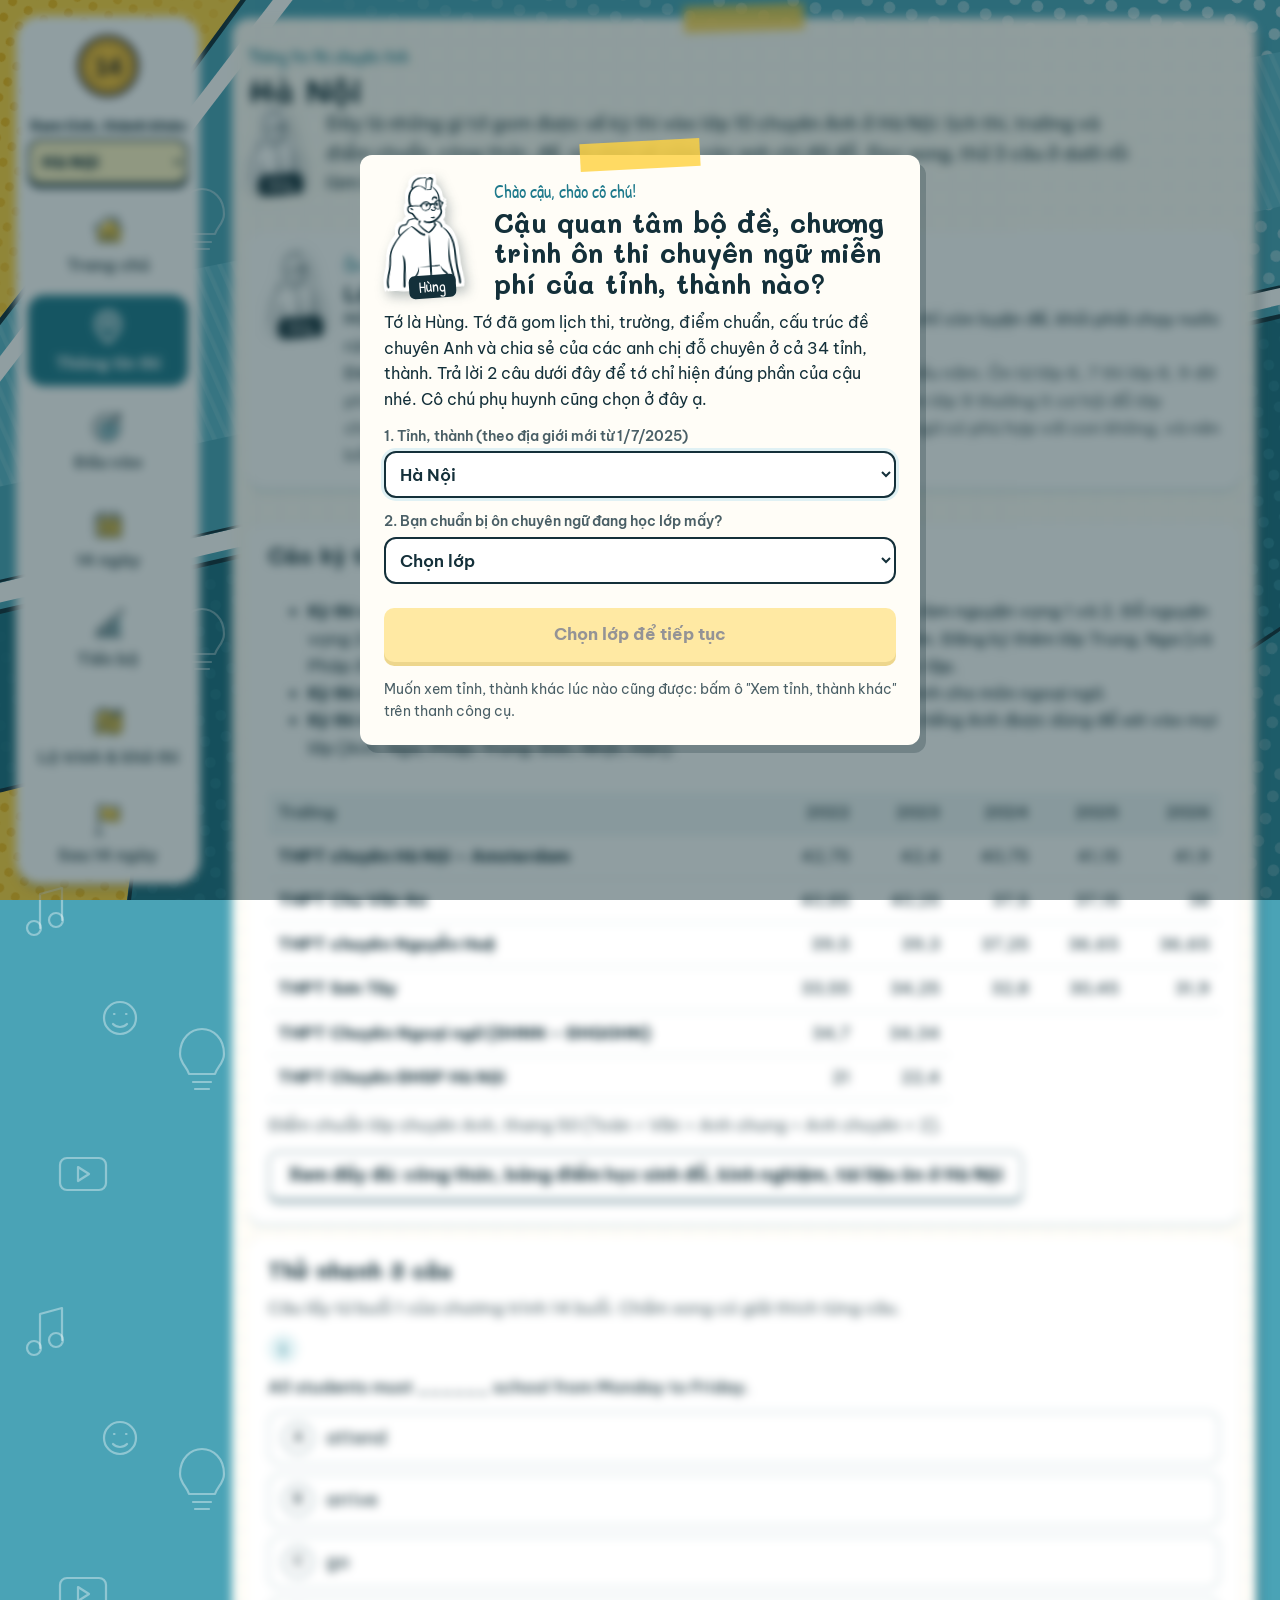
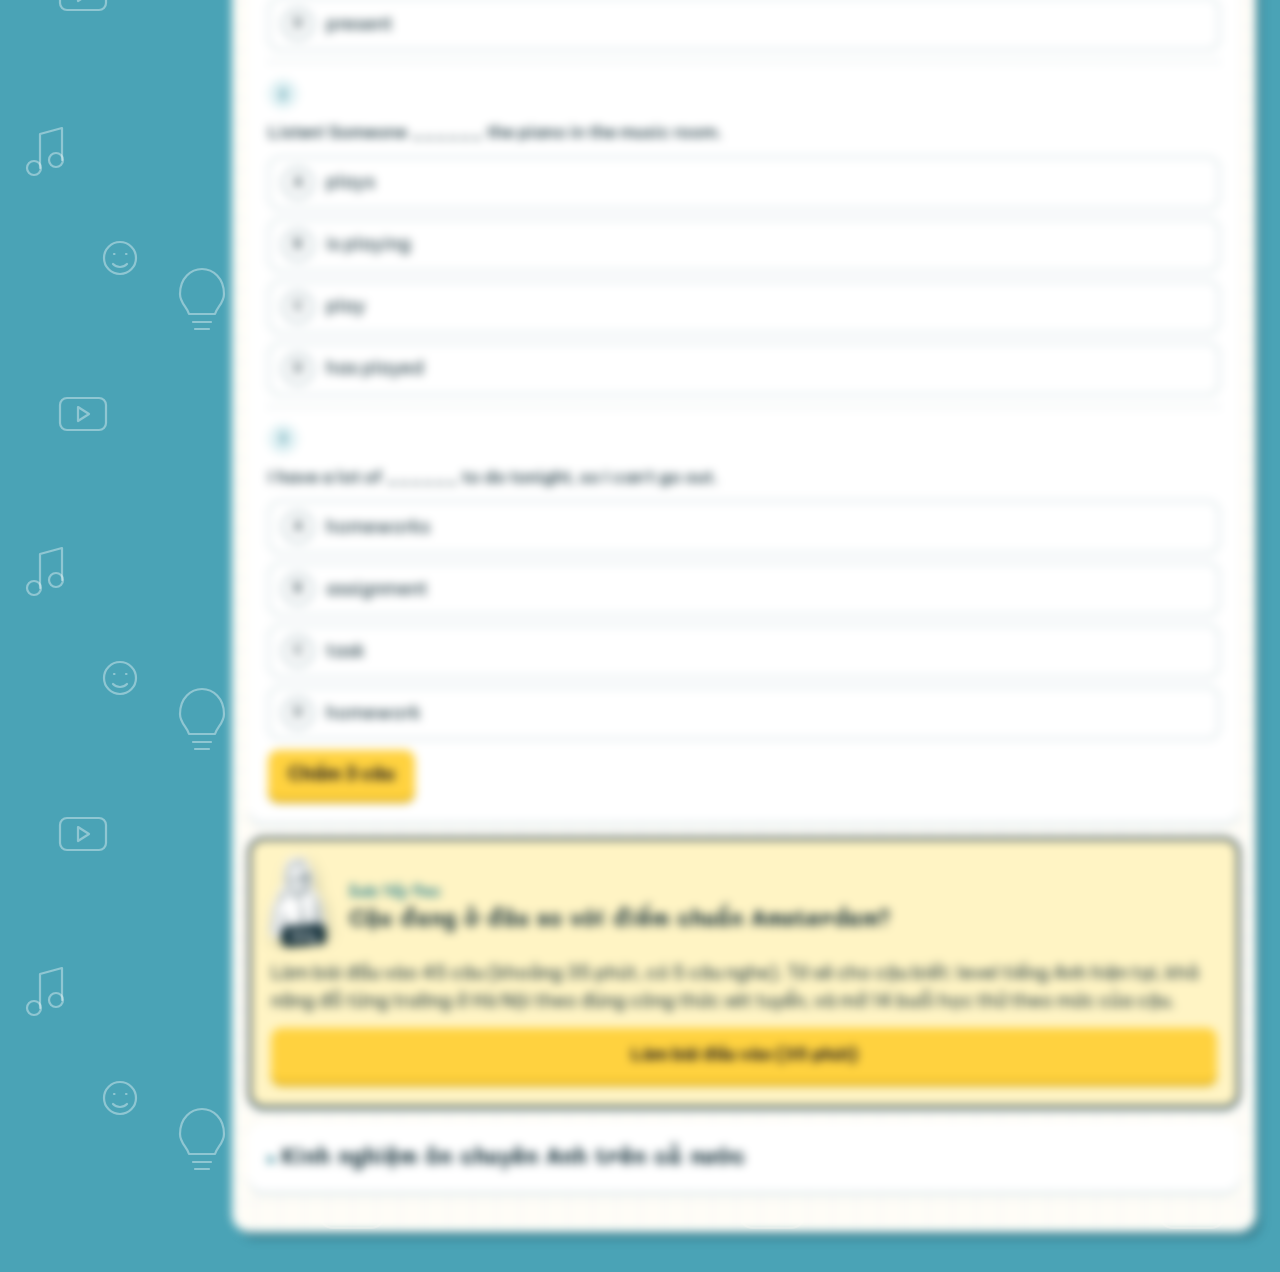
==== chuyen-anh-14-ngay/index.html @ 7edee792 "Flow cô chốt 24/10: popup bắt buộc tỉnh + lớp, thông điệp ôn sớm, form không tự cấp mã, 14 buổi xem " ====
<!doctype html>
<html lang="vi">
<head>
<meta charset="utf-8">
<meta name="viewport" content="width=device-width, initial-scale=1">
<title>Chuyên Anh 14 Ngày</title>
<meta name="claude:viewport-fit-sides" content="cover">
<link rel="preconnect" href="https://fonts.googleapis.com">
<link rel="preconnect" href="https://fonts.gstatic.com" crossorigin>
<link rel="stylesheet" href="https://fonts.googleapis.com/css2?family=Be+Vietnam+Pro:ital,wght@0,400;0,500;0,600;0,700;0,800;1,400&family=Mali:wght@600;700&family=Patrick+Hand&family=JetBrains+Mono:wght@500;700&display=swap">
<style>
/* Bộ nhận diện dùng chung cho mọi trang. Sửa ở đây rồi chạy build.py; không sửa trực tiếp trong trang đã dựng.
   Ý tưởng: sổ ô li xanh + huy hiệu vàng. Nền giấy kẻ ô, thanh đầu trang màu xanh đặc vụ, nút bấm nổi khối như phím,
   ô tiến độ 3 màu (chưa làm / làm dở / xong) luôn đi kèm chữ hoặc biểu tượng, không dùng màu đơn thuần. */
:root{
  --paper:#F2F5FC; --grid:#E1E7F4; --surface:#FFFFFF; --surface2:#EEF1FA;
  --ink:#151521; --ink-2:#4A4C53; --line:#D6DCEA; --line-strong:#B7BFD5;
  --agent:#2638C4; --agent-deep:#18248A; --agent-tint:#E8ECFF; --on-agent:#FFFFFF;
  --bar:#2638C4; --bar-ink:#FFFFFF; --bar-ink-2:rgba(255,255,255,.8); --bar-on:#FFFFFF; --bar-on-ink:#2638C4;
  --gold:#FCC539; --gold-deep:#C9961A; --gold-tint:#FFF4D1; --gold-ink:#3D2E00;
  --signal:#F8551A; --signal-text:#C8481A; --signal-tint:#FEE9E5;
  --good:#3C6D4A; --good-bg:#E3F7E3; --good-edge:#579F6C;
  --bad:#BE2626; --bad-bg:#FFEBEB;
  --warn:#8A5A00; --warn-bg:#FFF3D1;
  --t-none:#ECEDF1; --t-none-edge:#A3A5AE; --t-part:#FEE7AD; --t-part-edge:#E0A200; --t-done:#BCEBBB; --t-done-edge:#579F6C;
  --f-display:"Bricolage Grotesque","Plus Jakarta Sans",system-ui,sans-serif;
  --f-body:"Plus Jakarta Sans",system-ui,-apple-system,"Segoe UI",Roboto,sans-serif;
  --f-mono:"JetBrains Mono",ui-monospace,Menlo,Consolas,monospace;
  --r-card:14px; --r-ctl:10px;
  /* tên cũ, giữ để mã cũ còn chạy */
  --bg:var(--paper); --muted:var(--ink-2); --accent:var(--agent); --accent-soft:var(--agent-tint);
  --hi:var(--gold); --hi-soft:var(--gold-tint); --hi-ink:var(--gold-ink);
}
@media (prefers-color-scheme:dark){:root:not([data-theme="light"]){
  --paper:#12131F; --grid:#1A1C2C; --surface:#1E2030; --surface2:#272A3E;
  --ink:#EDEDEE; --ink-2:#B5B6C2; --line:#33364D; --line-strong:#4C5070;
  --agent:#8DA2FF; --agent-deep:#4C5BC4; --agent-tint:#25285A; --on-agent:#0E1030;
  --bar:#1B2170; --bar-ink:#FFFFFF; --bar-ink-2:rgba(255,255,255,.78); --bar-on:#EDEDEE; --bar-on-ink:#1B2170;
  --gold-deep:#9C7410; --gold-tint:#3A3015; --gold-ink:#FFE7A6;
  --signal-text:#FF8A5C; --signal-tint:#3A1E14;
  --good:#7CC48C; --good-bg:#17301F; --good-edge:#72BB82;
  --bad:#F98B8B; --bad-bg:#3A1A1C; --warn:#F0B65A; --warn-bg:#3A2C13;
  --t-none:#262939; --t-none-edge:#565A74; --t-part:#4D3D0E; --t-part-edge:#E0A200; --t-done:#1D4429; --t-done-edge:#72BB82;
  color-scheme:dark}}
:root[data-theme="dark"]{
  --paper:#12131F; --grid:#1A1C2C; --surface:#1E2030; --surface2:#272A3E;
  --ink:#EDEDEE; --ink-2:#B5B6C2; --line:#33364D; --line-strong:#4C5070;
  --agent:#8DA2FF; --agent-deep:#4C5BC4; --agent-tint:#25285A; --on-agent:#0E1030;
  --bar:#1B2170; --bar-ink:#FFFFFF; --bar-ink-2:rgba(255,255,255,.78); --bar-on:#EDEDEE; --bar-on-ink:#1B2170;
  --gold-deep:#9C7410; --gold-tint:#3A3015; --gold-ink:#FFE7A6;
  --signal-text:#FF8A5C; --signal-tint:#3A1E14;
  --good:#7CC48C; --good-bg:#17301F; --good-edge:#72BB82;
  --bad:#F98B8B; --bad-bg:#3A1A1C; --warn:#F0B65A; --warn-bg:#3A2C13;
  --t-none:#262939; --t-none-edge:#565A74; --t-part:#4D3D0E; --t-part-edge:#E0A200; --t-done:#1D4429; --t-done-edge:#72BB82;
  color-scheme:dark}

*{box-sizing:border-box}
html{-webkit-text-size-adjust:100%}
body{margin:0;color:var(--ink);font-family:var(--f-body);font-size:16px;line-height:1.6;-webkit-font-smoothing:antialiased;
  background-color:var(--paper);
  background-image:linear-gradient(var(--grid) 1px,transparent 1px),linear-gradient(90deg,var(--grid) 1px,transparent 1px);
  background-size:24px 24px;background-position:-1px -1px}
h1,h2,h3{font-family:var(--f-display);line-height:1.12;text-wrap:balance;margin:0;letter-spacing:-.01em}
h1{font-weight:800}
h2{font-size:1.75rem;font-weight:800}
h3{font-size:1.18rem;font-weight:700}
p{margin:0}
a{color:var(--agent);text-underline-offset:3px}
button,input,select,textarea{font:inherit;color:inherit}
:focus-visible{outline:3px solid var(--agent);outline-offset:2px;border-radius:6px}

/* thanh đầu trang */
.hq{background:var(--bar);color:var(--bar-ink)}
.hq a{color:var(--bar-ink)}
.logo{display:inline-flex;flex:none;border-radius:50%;text-decoration:none}
.logo svg{display:block;width:46px;height:46px}

/* nút bấm: nổi khối, ấn xuống khi bấm */
.btn{display:inline-flex;align-items:center;justify-content:center;gap:8px;min-height:44px;border:0;border-radius:var(--r-ctl);padding:10px 20px;margin-bottom:4px;
  font-weight:700;cursor:pointer;text-decoration:none;background:var(--agent);color:var(--on-agent);box-shadow:0 4px 0 var(--agent-deep);
  transition:transform .12s ease-out,box-shadow .12s ease-out}
.btn:hover{transform:translateY(-1px);box-shadow:0 5px 0 var(--agent-deep)}
.btn:active{transform:translateY(3px);box-shadow:0 1px 0 var(--agent-deep)}
.btn.hi{background:var(--gold);color:#151521;box-shadow:0 4px 0 var(--gold-deep)}
.btn.hi:hover{box-shadow:0 5px 0 var(--gold-deep)}.btn.hi:active{box-shadow:0 1px 0 var(--gold-deep)}
.btn.ghost{background:var(--surface);color:var(--ink);box-shadow:inset 0 0 0 2px var(--line-strong),0 4px 0 var(--line-strong)}
.btn.ghost:hover{box-shadow:inset 0 0 0 2px var(--agent),0 5px 0 var(--agent-deep)}
.btn.ghost:active{box-shadow:inset 0 0 0 2px var(--agent),0 1px 0 var(--agent-deep)}
.btn:disabled{opacity:.45;cursor:not-allowed;transform:none}

/* mặt giấy, nhãn, con dấu */
.card{background:var(--surface);border:2px solid var(--line);border-radius:var(--r-card);padding:20px;display:flex;flex-direction:column;gap:12px;min-width:0}
.pill{display:inline-flex;align-items:center;gap:6px;padding:3px 10px;border-radius:999px;font-size:.8rem;font-weight:700;background:var(--surface2);color:var(--ink)}
.pill.good{background:var(--good-bg);color:var(--good)}
.pill.bad{background:var(--bad-bg);color:var(--bad)}
.pill.warn{background:var(--warn-bg);color:var(--warn)}
.pill.hi{background:var(--gold-tint);color:var(--gold-ink)}
.stamp{display:inline-block;font-family:var(--f-mono);font-weight:700;font-size:.82rem;letter-spacing:.06em;text-transform:uppercase;
  color:var(--good);border:2.5px solid currentColor;border-radius:8px;padding:2px 10px;transform:rotate(-6deg);opacity:.92}
.stamp.part{color:var(--warn)}
.muted{color:var(--ink-2)}
.small{font-size:.88rem}
.mono{font-family:var(--f-mono)}
.notice{background:var(--gold-tint);color:var(--gold-ink);border-radius:var(--r-ctl);padding:12px 14px;font-size:.92rem}

table{border-collapse:collapse;width:100%;font-size:.92rem;font-variant-numeric:tabular-nums}
th,td{text-align:left;padding:8px 10px;border-bottom:1px solid var(--line)}
th{font-size:.82rem;font-weight:700;color:var(--ink-2);background:var(--surface2)}

@media (prefers-reduced-motion:reduce){*,*::before,*::after{transition:none!important;animation:none!important;scroll-behavior:auto!important}}

/* Trang học sinh: thanh xanh dính trên cùng mang các tab; dưới là một cột bài làm; 14 ô buổi học là điểm nhấn duy nhất. */
body::before{content:"";position:fixed;inset:0 0 auto;height:env(safe-area-inset-top,0px);z-index:10;background:var(--bar)}
.wrap{max-width:900px;margin:0 auto;padding-left:max(16px,env(safe-area-inset-left,0px));padding-right:max(16px,env(safe-area-inset-right,0px))}
header.top{position:sticky;top:env(safe-area-inset-top,0px);z-index:5;box-shadow:0 2px 0 rgba(0,0,0,.18)}
.topbar{display:flex;align-items:center;gap:12px;padding-block:10px 8px}
.brand{display:flex;flex-direction:column;min-width:0;flex:1}
.brand b{font-family:var(--f-display);font-size:1.4rem;font-weight:800;line-height:1.1;letter-spacing:-.01em}
.brand span{font-size:.84rem;color:var(--bar-ink-2)}
.hello{font-size:.9rem;color:var(--bar-ink-2);text-align:right}
.hello strong{color:var(--bar-ink)}
.hq .sync,.hq .sync.ok{color:var(--bar-ink-2)}.hq .sync.bad{color:var(--gold)}
nav.tabs{display:flex;gap:2px;overflow-x:auto;padding-bottom:10px;scrollbar-width:none;margin-inline:-6px}
nav.tabs::-webkit-scrollbar{display:none}
nav.tabs button{display:inline-flex;align-items:center;gap:6px;border:0;background:transparent;padding:8px 11px;border-radius:999px;font-weight:600;font-size:.92rem;color:var(--bar-ink-2);cursor:pointer;white-space:nowrap;min-height:40px}
nav.tabs button svg{width:18px;height:18px;flex:none}
nav.tabs button:hover{color:var(--bar-ink);background:rgba(255,255,255,.12)}
nav.tabs button[aria-selected="true"]{background:var(--bar-on);color:var(--bar-on-ink);font-weight:700}
nav.tabs button:focus-visible{outline-color:var(--gold)}
@media (max-width:600px){.topbar{padding-block:8px 6px;gap:10px}.brand span{display:none}.brand b{font-size:1.15rem;white-space:nowrap}.hq .sync{display:none}.logo svg{width:36px;height:36px}.hello{font-size:.82rem}nav.tabs{padding-bottom:8px}nav.tabs button{padding:7px 10px;min-height:38px;font-size:.88rem}}
main{padding-block:24px 72px}
#dayBody{display:flex;flex-direction:column;gap:20px}
section.view{display:flex;flex-direction:column;gap:20px}
.lead{font-size:1.05rem;color:var(--ink-2);max-width:62ch}
.grid2{display:grid;grid-template-columns:repeat(auto-fit,minmax(240px,1fr));gap:12px}
.row{display:flex;gap:10px;flex-wrap:wrap;align-items:center}
.eyebrow{font-size:.86rem;font-weight:700;color:var(--agent)}
.steps{display:grid;gap:14px;counter-reset:s;padding:0;margin:0;list-style:none}
.steps li{display:grid;grid-template-columns:38px 1fr;gap:12px;align-items:start}
.steps li::before{counter-increment:s;content:counter(s);display:grid;place-items:center;width:38px;height:38px;border-radius:50%;background:var(--gold);color:#151521;border:2px solid #151521;font-family:var(--f-display);font-weight:800;font-size:1.1rem}
input[type=text],input[type=password],textarea{width:100%;border:2px solid var(--line-strong);background:var(--surface);border-radius:var(--r-ctl);padding:10px 12px;min-height:44px}
input[type=text]:focus,textarea:focus{border-color:var(--agent);outline:none;box-shadow:0 0 0 3px var(--agent-tint)}
textarea{min-height:110px;font-family:var(--f-mono);font-size:.82rem}
/* hồ sơ ở trang đầu */
.spiral-wrap{display:flex;gap:24px;align-items:center;flex-wrap:wrap;background:var(--surface);border:2px solid var(--line);border-radius:var(--r-card);padding:20px}
.spiral-wrap svg{width:240px;max-width:100%;height:auto;flex:none;margin-inline:auto}
.spiral-legend{display:flex;flex-direction:column;gap:8px;min-width:0;flex:1 1 280px}
.spiral-legend h2{font-size:2rem}
/* câu hỏi */
.q{border-top:2px dashed var(--line);padding-top:16px;display:flex;flex-direction:column;gap:10px}
.q:first-child{border-top:0;padding-top:0}
.qhead{display:flex;gap:8px;align-items:center;flex-wrap:wrap}
.qnum{display:inline-grid;place-items:center;min-width:30px;height:30px;padding:0 8px;border-radius:999px;background:var(--agent-tint);color:var(--agent);font-family:var(--f-mono);font-size:.82rem;font-weight:700}
.qtext{font-weight:500;font-size:1.04rem;white-space:pre-wrap}
.opts{display:grid;gap:8px;counter-reset:opt}
.opt{counter-increment:opt;position:relative;display:flex;gap:12px;align-items:center;border:2px solid var(--line);border-radius:12px;padding:9px 12px;cursor:pointer;background:var(--surface);min-height:48px;transition:border-color .12s,background-color .12s}
.opt::before{content:counter(opt,upper-alpha);flex:none;display:grid;place-items:center;width:28px;height:28px;border-radius:50%;border:2px solid var(--line-strong);font-weight:700;font-size:.85rem;color:var(--ink-2)}
.opt input{position:absolute;opacity:0;width:1px;height:1px;margin:0;pointer-events:none}
.opt:hover{border-color:var(--agent)}
.opt:has(input:focus-visible){outline:3px solid var(--agent);outline-offset:2px}
.opt.sel{border-color:var(--agent);background:var(--agent-tint)}
.opt.sel::before{background:var(--agent);border-color:var(--agent);color:var(--on-agent)}
.opt.right{border-color:var(--good-edge);background:var(--good-bg)}
.opt.right::before{content:"✓";background:var(--good);border-color:var(--good);color:var(--surface)}
.opt.wrong{border-color:var(--bad);background:var(--bad-bg)}
.opt.wrong::before{content:"✗";background:var(--bad);border-color:var(--bad);color:var(--surface)}
.opt:has(input:disabled){cursor:default}
.fb{font-size:.92rem;border-radius:10px;padding:10px 14px;border-left:5px solid currentColor}
.fb.good{background:var(--good-bg);color:var(--good)}
.fb.bad{background:var(--bad-bg);color:var(--bad)}
.fb.good::before{content:"✓ ";font-weight:800}.fb.bad::before{content:"✗ ";font-weight:800}
.fb .ex{color:var(--ink);display:block;margin-top:2px}
.passage{background:var(--surface2);border-left:5px solid var(--agent);border-radius:10px;padding:14px 16px;white-space:pre-wrap;max-width:68ch;line-height:1.7}
.tagline{font-size:.78rem;color:var(--ink-2)}
.review-mark{background:var(--signal-tint);color:var(--signal-text);border-radius:999px;padding:2px 10px;font-size:.76rem;font-weight:700}
/* 14 ô buổi học: điểm nhấn của trang */
.days{display:grid;grid-template-columns:repeat(7,1fr);gap:10px 8px;padding-bottom:4px}
.day{position:relative;border:2px solid var(--t-none-edge);border-radius:12px;padding:9px 6px 7px;background:var(--t-none);color:var(--ink);cursor:pointer;display:flex;flex-direction:column;align-items:center;gap:3px;min-width:0;
  box-shadow:0 4px 0 var(--t-none-edge);transition:transform .12s ease-out,box-shadow .12s ease-out}
.day b{font-family:var(--f-display);font-size:1.45rem;font-weight:800;line-height:1}
.day small{font-size:.68rem;color:var(--ink-2);text-align:center;line-height:1.2;overflow:hidden;text-overflow:ellipsis;max-width:100%;white-space:nowrap}
.day:hover{transform:translateY(-2px);box-shadow:0 6px 0 var(--t-none-edge)}
.day.part{background:var(--t-part);border-color:var(--t-part-edge);box-shadow:0 4px 0 var(--t-part-edge)}
.day.done{background:var(--t-done);border-color:var(--t-done-edge);box-shadow:0 4px 0 var(--t-done-edge)}
.day.done::after{content:"✓";position:absolute;top:-8px;right:-6px;width:20px;height:20px;border-radius:50%;background:var(--good);color:var(--surface);font-size:.72rem;font-weight:800;display:grid;place-items:center}
.day.review::before{content:"★";position:absolute;top:-9px;left:-6px;width:20px;height:20px;border-radius:50%;background:var(--gold);color:#151521;border:1.5px solid #151521;font-size:.7rem;display:grid;place-items:center}
.day[aria-pressed="true"]{outline:3px solid var(--agent);outline-offset:3px;transform:translateY(-2px)}
@media (max-width:520px){.days{gap:10px 5px}.day{padding:7px 2px 5px}.day b{font-size:1.2rem}.day small{display:none}}
/* chữa bài giấy */
.key-section{display:flex;flex-direction:column;gap:6px}
.key-item{display:grid;grid-template-columns:auto 1fr;gap:10px;align-items:start;padding:8px 0;border-bottom:1px dashed var(--line)}
.key-item input{width:22px;height:22px;accent-color:var(--good-edge);margin-top:2px}
.key-ans{font-weight:700;color:var(--good)}
/* tiến bộ */
.stats{display:grid;grid-template-columns:repeat(auto-fit,minmax(128px,1fr));gap:12px}
.stat{background:var(--surface);border:2px solid var(--line);border-radius:var(--r-card);padding:14px 16px;display:flex;flex-direction:column;gap:2px}
.stat b{font-family:var(--f-display);font-size:2rem;font-weight:800;line-height:1.05;font-variant-numeric:tabular-nums}
.stat span{font-size:.82rem;color:var(--ink-2)}
.bars{display:grid;gap:10px}
.bar{display:grid;grid-template-columns:130px 1fr 52px;gap:10px;align-items:center;font-size:.9rem}
.bar .track{height:14px;background:var(--surface2);border-radius:99px;overflow:hidden;box-shadow:inset 0 0 0 1.5px var(--line)}
.bar .fill{height:100%;background:var(--agent);border-radius:99px}
.bar .v{text-align:right;font-variant-numeric:tabular-nums;color:var(--ink-2)}
.tbl-wrap{overflow-x:auto}
td,th{white-space:nowrap}
/* đồng bộ, tin nhắn, chấm ảnh */
.sync{display:inline-block;margin-left:10px;font-size:.78rem;font-weight:600;color:var(--ink-2)}
.sync.ok{color:var(--good)}.sync.bad{color:var(--bad)}
.badge{display:inline-block;min-width:20px;padding:0 6px;margin-left:2px;border-radius:999px;background:var(--signal);color:#151521;font-size:.74rem;font-weight:800;line-height:20px;text-align:center}
.hi-card{border-color:var(--gold-deep);background:var(--gold-tint)}
.up-box h3{margin-top:0}
.thumbs{display:flex;flex-wrap:wrap;gap:8px;margin:8px 0}.thumbs img{width:84px;height:110px;object-fit:cover;border-radius:8px;border:2px solid var(--line)}
.ai-res{border:2px solid var(--line);border-radius:12px;padding:14px;margin-top:12px;display:flex;flex-direction:column;gap:8px}
.ai-res h4{margin:6px 0 0;font-size:1rem;font-family:var(--f-display)}
.w-box{border-top:2px dashed var(--line);padding-top:10px;display:flex;flex-direction:column;gap:8px}
.w-box textarea{font:inherit;line-height:1.55;padding:10px;border:2px solid var(--line-strong);border-radius:10px;background:var(--surface)}
.w-detail{border:2px solid var(--line);border-radius:12px;padding:12px;display:flex;flex-direction:column;gap:8px}
.w-offer.card{margin:0}
.ai-list{list-style:none;padding:0;margin:0;display:grid;gap:8px}
.ai-item{border-left:5px solid var(--line-strong);padding:8px 12px;background:var(--surface2);border-radius:8px}
.ai-item.bad{border-left-color:var(--bad)}.ai-item.unk{border-left-color:var(--t-part-edge)}.ai-item.ok{border-left-color:var(--good-edge)}
.linkbtn{background:none;border:0;padding:0;margin-top:4px;color:var(--agent);font:inherit;font-size:.86rem;font-weight:700;cursor:pointer;text-decoration:underline;text-underline-offset:3px}
.thread{display:flex;flex-direction:column;gap:8px;margin:6px 0}
.msg{max-width:85%;padding:9px 13px;border-radius:14px;background:var(--surface2)}
.msg.from-s{align-self:flex-end;background:var(--agent-tint);border-bottom-right-radius:4px}
.msg.from-t{align-self:flex-start;background:var(--gold-tint);color:var(--gold-ink);border-bottom-left-radius:4px}
.t-note{background:var(--gold-tint);color:var(--gold-ink);border-radius:10px;padding:10px 14px}
.up-row{border-top:2px dashed var(--line);padding:10px 0}.up-row summary{cursor:pointer}
.selfkey{margin-top:14px;border-top:2px dashed var(--line);padding-top:10px}.selfkey summary{cursor:pointer;font-weight:700}
textarea{width:100%;font:inherit;padding:10px 12px;color:var(--ink)}
/* chọn trường */
.sgrid{display:grid;grid-template-columns:repeat(auto-fit,minmax(220px,1fr));gap:12px;margin:8px 0}
.fld{display:flex;flex-direction:column;gap:4px;font-weight:600;font-size:.92rem}
.fld input,.fld select{font:inherit;font-weight:500;padding:9px 11px;min-height:44px;border:2px solid var(--line-strong);border-radius:var(--r-ctl);background:var(--surface);color:var(--ink)}
.fld input:focus,.fld select:focus{outline:none;border-color:var(--agent);box-shadow:0 0 0 3px var(--agent-tint)}
.fld input::placeholder{color:var(--ink-2);opacity:1}
.fld .hint{font-weight:400;font-size:.8rem;color:var(--ink-2)}
.fld .hint.sug{color:var(--gold-ink);background:var(--gold-tint);border-radius:6px;padding:2px 6px}
.langs{display:flex;flex-wrap:wrap;gap:6px 16px;align-items:center;margin-top:10px}
.langs p{flex-basis:100%;margin:0}
.chk{display:inline-flex;gap:6px;align-items:center;font-weight:600;min-height:32px}
.chk input{width:18px;height:18px;accent-color:var(--agent)}
.slist{display:grid;gap:0;margin:6px 0 10px}
.srow{display:grid;grid-template-columns:118px 1fr;gap:14px;padding:14px 0;border-top:2px dashed var(--line);align-items:start}
.srow:first-child{border-top:0}
.srow .sp{display:flex;flex-direction:column;gap:4px;align-items:flex-start}
.srow .pc{font-family:var(--f-display);font-size:1.5rem;font-weight:800;line-height:1}
.sfacts{display:flex;flex-wrap:wrap;gap:4px 18px;margin-top:4px;font-size:.88rem;color:var(--ink-2)}
.sfacts b{color:var(--ink);font-family:var(--f-mono)}
@media (max-width:520px){.srow{grid-template-columns:1fr;gap:6px}.srow .sp{flex-direction:row;align-items:center;gap:10px}}
/* lộ trình */
.sim{display:grid;grid-template-columns:repeat(auto-fit,minmax(240px,1fr));gap:16px}
.slider{display:flex;flex-direction:column;gap:4px}
.slider label{display:flex;justify-content:space-between;font-weight:600}
.slider label output{font-family:var(--f-mono);font-weight:700;color:var(--agent)}
input[type=range]{width:100%;accent-color:var(--agent);min-height:32px}
.chart{width:100%;overflow-x:auto}
.chart svg{display:block;min-width:560px;width:100%;height:auto}
.verdict{border-radius:var(--r-card);padding:20px;display:flex;flex-direction:column;gap:10px;border:2px solid var(--line);background:var(--surface)}
.verdict.good{border-color:var(--good-edge);background:var(--good-bg)}
.verdict.warn{border-color:var(--t-part-edge);background:var(--warn-bg)}
.verdict.bad{border-color:var(--bad);background:var(--bad-bg)}
.verdict h3{font-size:1.5rem}
.verdict ul{margin:0;padding-left:20px;display:grid;gap:4px}
.cando{list-style:none;padding:0;margin:0;display:grid;gap:8px}
.cando li{display:grid;grid-template-columns:24px 1fr;gap:8px}
.cando li::before{content:"○";color:var(--ink-2);font-weight:700}
.cando li.ok::before{content:"✓";color:var(--good);font-weight:800}
.code{font-family:var(--f-mono);font-size:.78rem;word-break:break-all;background:var(--surface2);padding:12px;border-radius:10px;max-height:160px;overflow:auto}
details>summary{cursor:pointer;font-weight:700}
.sticky-submit{position:sticky;bottom:env(safe-area-inset-bottom,0px);background:var(--surface);border-top:2px solid var(--line);padding:12px 0 8px;margin-top:4px;display:flex;gap:12px;align-items:center;flex-wrap:wrap;z-index:2}
.dayhead{display:flex;gap:16px;align-items:center}
.dayhead .dh-t{flex:1;min-width:0}
.dh-ic{width:80px;height:80px;flex:none;filter:drop-shadow(0 4px 0 rgba(21,21,33,.12))}
.day .di{width:34px;height:34px;margin-bottom:2px}
.ih{display:flex;align-items:center;gap:10px}.ih img{width:36px;height:36px;flex:none}
.score{display:flex;align-items:center;gap:10px;font-size:1.05rem}.score img{width:40px;height:40px}
.stat .si{width:40px;height:40px;margin-bottom:6px}
.card.next{flex-direction:row;align-items:center;gap:20px;border-color:var(--agent);background:linear-gradient(135deg,var(--agent-tint),var(--surface) 70%)}
.next-ic img{width:96px;height:96px;display:block;filter:drop-shadow(0 6px 0 rgba(21,21,33,.12))}
@media (prefers-reduced-motion:no-preference){.next-ic img{animation:bob 3s ease-in-out infinite}@keyframes bob{50%{transform:translateY(-6px)}}}
.next-t{display:flex;flex-direction:column;gap:6px;min-width:0}
/* hình minh hoạ đầu mỗi tab */
#main[data-v] .view>div:first-child:not([class]){position:relative;padding-right:100px;min-height:84px}
#main[data-v] .view>div:first-child:not([class])::after{content:"";position:absolute;right:0;top:0;width:84px;height:84px;background:var(--ic) center/contain no-repeat;filter:drop-shadow(0 5px 0 rgba(21,21,33,.12))}
#main[data-v="diag"]{--ic:url(../assets/emoji/bullseye.webp)}
#main[data-v="progress"]{--ic:url(../assets/emoji/chart-increasing.webp)}
#main[data-v="plan"]{--ic:url(../assets/emoji/world-map.webp)}
#main[data-v="school"]{--ic:url(../assets/emoji/classical-building.webp)}
#main[data-v="share"]{--ic:url(../assets/emoji/woman-teacher.webp)}
@media (max-width:520px){.day .di{width:24px;height:24px}.dh-ic{width:60px;height:60px}.card.next{gap:14px}.next-ic img{width:64px;height:64px}
  #main[data-v] .view>div:first-child:not([class]){padding-right:72px}#main[data-v] .view>div:first-child:not([class])::after{width:60px;height:60px}}
/* ===== video ===== */
.yt{position:relative;aspect-ratio:16/9;border-radius:12px;overflow:hidden;background:#000;max-width:720px}
.yt-btn{all:unset;cursor:pointer;display:block;width:100%;height:100%;position:relative}
.yt-btn img{width:100%;height:100%;object-fit:cover;display:block;opacity:.92}
.yt-play{position:absolute;inset:0;margin:auto;width:76px;height:54px;border-radius:14px;background:#e62117;color:#fff;font-size:26px;display:grid;place-items:center;box-shadow:0 4px 0 #9b120c}
.yt-btn:hover .yt-play{transform:scale(1.06)}.yt-btn:focus-visible{outline:3px solid var(--gold);outline-offset:-3px}
.yt iframe{width:100%;height:100%;border:0;display:block}
.gsum ul{margin:6px 0;padding-left:20px}.gsum li{margin:3px 0}
/* ===== game ===== */
.g-tabs{display:grid;grid-template-columns:repeat(auto-fit,minmax(180px,1fr));gap:8px}
.g-tab{display:flex;align-items:center;gap:10px;text-align:left;border:2px solid var(--line);background:var(--surface);border-radius:12px;padding:8px 10px;cursor:pointer;color:var(--ink);box-shadow:0 3px 0 var(--line);min-height:56px}
.g-tab img{width:30px;height:30px;flex:none}.g-tab .g-tt{display:flex;flex-direction:column;min-width:0;flex:1}.g-tab small{color:var(--ink-2);font-size:.76rem;line-height:1.25}
.g-tab[aria-selected="true"]{border-color:var(--agent);background:var(--agent-tint);box-shadow:0 3px 0 var(--agent-deep)}
.g-stars{white-space:nowrap;font-size:.95rem;letter-spacing:1px}.g-stars b{color:var(--line-strong)}.g-stars b.on{color:var(--gold);text-shadow:0 1px 0 var(--gold-deep)}
.g-box{border:2px solid var(--agent);border-radius:16px;background:linear-gradient(180deg,var(--agent-tint),var(--surface) 140px);padding:14px;min-height:320px;display:flex;flex-direction:column;gap:8px}
.g-head{display:flex;align-items:center;gap:10px}.g-name{font-family:var(--f-display);font-weight:800;font-size:1.15rem;color:var(--agent)}
.g-meta{margin-left:auto;font-family:var(--f-mono);font-size:.85rem;font-weight:700;background:var(--surface);border:2px solid var(--line);border-radius:999px;padding:2px 10px}
.g-mute{border:0;background:none;font-size:1.1rem;cursor:pointer;min-width:36px;min-height:36px}
.g-stage{flex:1;display:flex;flex-direction:column;justify-content:center}
.g-prog{font-size:.82rem;font-weight:700;color:var(--ink-2);text-align:center;margin-bottom:6px}
.g-q{font-size:1.15rem;font-weight:600;text-align:center;margin:6px 0 12px;white-space:pre-wrap}
.g-bar{height:8px;border-radius:99px;background:var(--surface2);overflow:hidden;margin-bottom:6px}.g-bar i{display:block;height:100%;background:var(--signal);transition:width .25s linear}
.g-fb{text-align:center;min-height:1.5em;margin-top:8px}
.g-match{display:grid;grid-template-columns:1fr 1fr;gap:10px}.g-col{display:flex;flex-direction:column;gap:8px}
.g-tile,.g-opt,.g-bin,.g-let,.g-word,.g-card,.g-yes,.g-no,.x-line{font:inherit;color:var(--ink);cursor:pointer;border:2px solid var(--line-strong);background:var(--surface);border-radius:12px;box-shadow:0 3px 0 var(--line-strong);transition:transform .1s,background-color .15s,border-color .15s}
.g-tile{padding:10px 12px;min-height:48px;text-align:left;font-weight:600;font-size:.95rem}
.g-tile.alt{font-weight:500;font-size:.9rem}
.g-tile.sel,.g-word:hover,.g-opt:hover,.g-bin:hover{border-color:var(--agent);background:var(--agent-tint)}
.g-tile.ok,.g-opt.ok,.g-bin.ok,.g-card.ok .b{border-color:var(--good-edge);background:var(--good-bg);color:var(--good);box-shadow:0 3px 0 var(--good-edge)}
.g-tile.ok{opacity:.75}
.g-tile.bad,.g-opt.bad,.g-bin.bad{border-color:var(--bad);background:var(--bad-bg);animation:shake .35s}
@keyframes shake{25%{transform:translateX(-5px)}75%{transform:translateX(5px)}}
.g-flip{display:grid;grid-template-columns:repeat(4,1fr);gap:8px}
@media (max-width:520px){.g-flip{grid-template-columns:repeat(3,1fr)}}
.g-card{position:relative;min-height:84px;padding:0;overflow:hidden;perspective:600px}
.g-card .f,.g-card .b{position:absolute;inset:0;display:grid;place-items:center;padding:6px;text-align:center;backface-visibility:hidden;transition:transform .35s;border-radius:10px;font-size:.85rem;line-height:1.25}
.g-card .f{background:var(--agent);color:#fff;font-family:var(--f-display);font-size:1.6rem;font-weight:800;background-image:radial-gradient(circle at 30% 30%,rgba(255,255,255,.18) 0 18%,transparent 19%)}
.g-card .b{transform:rotateY(180deg);background:var(--surface);font-weight:600}.g-card .b.a{color:var(--agent);font-size:.95rem}
.g-card.up .f{transform:rotateY(180deg)}.g-card.up .b{transform:rotateY(0)}
.g-ana,.g-unj,.g-sort,.g-quiz,.g-tf{display:flex;flex-direction:column;gap:10px;align-items:stretch}
.g-clue{text-align:center;font-size:1.15rem;font-weight:700}
.g-slots{display:flex;gap:6px;justify-content:center;flex-wrap:wrap}
.g-slot{width:38px;height:46px;border-bottom:3px solid var(--line-strong);display:grid;place-items:center;font-family:var(--f-display);font-size:1.5rem;font-weight:800;text-transform:lowercase}
.g-slot.full{border-color:var(--agent);color:var(--agent)}
.g-slots.ok .g-slot{border-color:var(--good-edge);color:var(--good)}.g-slots.bad{animation:shake .35s}.g-slots.bad .g-slot{color:var(--bad)}
.g-letters{display:flex;gap:8px;justify-content:center;flex-wrap:wrap}
.g-let{width:46px;height:50px;font-family:var(--f-display);font-size:1.4rem;font-weight:800;background:var(--gold);color:#151521;border-color:#151521;box-shadow:0 4px 0 #151521}
.g-let:disabled{opacity:.2;cursor:default}
.g-opts{display:grid;grid-template-columns:1fr 1fr;gap:10px}
@media (max-width:520px){.g-opts{grid-template-columns:1fr}}
.g-opt{min-height:54px;padding:10px;font-weight:600;font-size:1rem}
.g-opt:nth-child(1){border-color:#2638C4}.g-opt:nth-child(2){border-color:#E83FA4}.g-opt:nth-child(3){border-color:#E0A200}.g-opt:nth-child(4){border-color:#579F6C}
.g-sortcard{align-self:center;max-width:460px;width:100%;text-align:center;font-size:1.12rem;font-weight:600;background:var(--surface);border:2px solid var(--ink);border-radius:14px;padding:18px 16px;box-shadow:0 5px 0 var(--ink)}
.g-bins{display:grid;grid-template-columns:repeat(auto-fit,minmax(140px,1fr));gap:10px}
.g-bin{min-height:70px;padding:10px;display:flex;flex-direction:column;align-items:center;justify-content:center;gap:2px}.g-bin span{font-size:.75rem;color:var(--ink-2)}
.g-line{min-height:58px;border:2px dashed var(--line-strong);border-radius:12px;padding:8px;display:flex;flex-wrap:wrap;gap:6px;align-items:center;background:var(--surface)}
.g-line.ok{border-color:var(--good-edge);background:var(--good-bg)}.g-line.bad{border-color:var(--bad);animation:shake .35s}
.g-pool{display:flex;flex-wrap:wrap;gap:6px;justify-content:center}
.g-word{padding:6px 12px;min-height:40px;font-weight:600}.g-word.in{background:var(--agent-tint);border-color:var(--agent)}.g-word:disabled{opacity:.25;cursor:default}
.g-tfb{display:grid;grid-template-columns:1fr 1fr;gap:12px}
.g-yes,.g-no{min-height:64px;font-size:1.2rem;font-weight:800}
.g-yes{background:var(--good-bg);border-color:var(--good-edge);color:var(--good);box-shadow:0 4px 0 var(--good-edge)}
.g-no{background:var(--bad-bg);border-color:var(--bad);color:var(--bad);box-shadow:0 4px 0 var(--bad)}
.g-end{text-align:center;display:flex;flex-direction:column;align-items:center;gap:8px}.g-end img{width:72px;height:72px}
.g-end .g-stars{font-size:2rem}
@media (prefers-reduced-motion:no-preference){.g-end img{animation:pop .5s ease-out}@keyframes pop{0%{transform:scale(.4)}70%{transform:scale(1.15)}100%{transform:scale(1)}}}
@media (max-width:520px){.g-tabs{grid-template-columns:1fr 1fr}.g-tab small{display:none}.g-tab{min-height:48px;padding:6px 8px}.g-meta{font-size:.75rem;white-space:nowrap}.g-name{font-size:1rem}}
.g-new{font-style:normal;font-size:.65rem;font-weight:800;background:var(--signal);color:#151521;border-radius:999px;padding:1px 7px;margin-left:4px;vertical-align:middle}
.trackbar{display:flex;flex-wrap:wrap;gap:6px 14px;align-items:center;background:var(--agent-tint);border-radius:10px;padding:8px 12px;font-size:.92rem}
.trackbar select{font:inherit;padding:4px 8px;border:2px solid var(--line-strong);border-radius:8px;background:var(--surface);color:var(--ink);margin-left:4px}
.trackbar .muted{flex-basis:100%}
/* đoán chữ */
.g-hang,.g-dict,.g-miss,.g-ws,.g-cw,.g-ob,.g-wheel,.g-whack,.g-bal{display:flex;flex-direction:column;gap:10px}
.g-lives{text-align:center;font-size:1.4rem;letter-spacing:2px}.g-lives .lost{filter:grayscale(1);opacity:.25}
.g-keys{display:grid;grid-template-columns:repeat(10,1fr);gap:5px;max-width:560px;margin:0 auto;width:100%}
.g-key{font:inherit;font-weight:800;min-height:42px;border:2px solid var(--line-strong);border-radius:8px;background:var(--surface);color:var(--ink);box-shadow:0 3px 0 var(--line-strong);cursor:pointer;text-transform:lowercase}
.g-key:disabled{opacity:.25;cursor:default}
/* đập chuột */
.g-holes{display:grid;grid-template-columns:repeat(3,1fr);gap:12px;max-width:460px;margin:0 auto;width:100%}
.g-hole{position:relative;height:96px;border:0;border-radius:50% 50% 14px 14px/30% 30% 14px 14px;background:radial-gradient(ellipse at 50% 85%,#5b3a1e 0 38%,#7a5230 39% 60%,transparent 61%),var(--t-done);overflow:hidden;cursor:pointer;box-shadow:inset 0 -6px 0 rgba(0,0,0,.12)}
.g-mole{position:absolute;left:50%;bottom:-70px;transform:translateX(-50%);width:84%;min-height:56px;border-radius:40px 40px 10px 10px;background:#9b6b43;color:#fff;font-weight:800;font-size:.85rem;display:grid;place-items:center;padding:6px 4px;text-align:center;transition:bottom .15s ease-out;box-shadow:0 -3px 0 #6e4626 inset}
.g-mole::before{content:"• •";position:absolute;top:4px;left:0;right:0;font-size:.7rem;letter-spacing:6px;color:#151521}
.g-hole.up .g-mole{bottom:10px}.g-hole.hit .g-mole{background:var(--good);bottom:10px}.g-hole.miss .g-mole{background:var(--bad)}
/* bóng bay */
.g-sky{position:relative;height:300px;border-radius:12px;background:linear-gradient(180deg,#bfe3ff,#eaf6ff);overflow:hidden}
.g-ball{position:absolute;bottom:-110px;width:22%;aspect-ratio:4/5;border:0;border-radius:50% 50% 46% 46%;background:var(--c);color:#fff;font-weight:800;font-size:.9rem;cursor:pointer;padding:6px;display:grid;place-items:center;text-align:center;box-shadow:inset -8px -10px 0 rgba(0,0,0,.15);animation:rise linear forwards}
.g-ball::after{content:"";position:absolute;bottom:-26px;left:50%;width:1px;height:26px;background:#555}
.g-ball span{overflow-wrap:anywhere;line-height:1.15}
@keyframes rise{from{bottom:-110px}to{bottom:340px}}
.g-ball.pop{animation-play-state:paused;transform:scale(1.3);opacity:0;transition:transform .2s,opacity .2s}.g-ball.bad{opacity:.15;transform:none}
@media (prefers-reduced-motion:reduce){.g-ball{animation-duration:1ms!important;bottom:60px!important}}
/* tìm từ */
.g-grid{display:grid;gap:3px;max-width:480px;margin:0 auto;width:100%}
.g-cell{aspect-ratio:1;border:1.5px solid var(--line);border-radius:6px;background:var(--surface);font:inherit;font-weight:800;font-size:clamp(.75rem,3.4vw,1.05rem);color:var(--ink);cursor:pointer;padding:0}
.g-cell.sel{background:var(--gold);color:#151521}.g-cell.ok{background:var(--good-bg);color:var(--good);border-color:var(--good-edge)}.g-cell.show{background:var(--warn-bg)}.g-cell.bad{background:var(--bad-bg)}
.g-clues{margin:0;padding-left:22px;display:grid;gap:3px;font-size:.92rem}.g-clues li.ok{color:var(--good)}
/* ô chữ */
.g-cwgrid{display:grid;gap:2px;justify-content:center;max-width:100%;overflow-x:auto}
.g-xc{position:relative;width:34px;height:34px}.g-xe{width:34px;height:34px}
.g-xc i{position:absolute;top:1px;left:3px;font-size:.6rem;font-style:normal;font-weight:800;color:var(--agent)}
.g-xc input{width:100%;height:100%;border:2px solid var(--ink);border-radius:4px;text-align:center;font:inherit;font-weight:800;text-transform:uppercase;background:var(--surface);color:var(--ink);padding:0}
.g-xc input.ok{background:var(--good-bg)}.g-xc input.bad{background:var(--bad-bg)}
.g-cwclues{display:grid;grid-template-columns:repeat(auto-fit,minmax(220px,1fr));gap:10px;font-size:.92rem}.g-cwclues ul{margin:4px 0;padding-left:18px}
/* mở hộp */
.g-boxes{display:grid;grid-template-columns:repeat(4,1fr);gap:10px;max-width:480px;margin:0 auto;width:100%}
.g-boxi{aspect-ratio:1;border:2px solid #151521;border-radius:12px;background:var(--gold);color:#151521;font-family:var(--f-display);font-weight:800;font-size:1.5rem;cursor:pointer;box-shadow:0 5px 0 #151521}
.g-boxi.open{background:var(--surface2);color:var(--ink-2);box-shadow:none;transform:translateY(4px);cursor:default}
/* nghe và viết, điền từ */
.g-type{font:inherit;font-size:1.2rem;text-align:center;max-width:320px;margin:0 auto;width:100%;padding:10px;border:2px solid var(--line-strong);border-radius:10px;background:var(--surface);color:var(--ink)}
.g-type.ok{border-color:var(--good-edge);background:var(--good-bg)}.g-type.bad{border-color:var(--bad);background:var(--bad-bg)}
.g-bank{display:flex;flex-wrap:wrap;gap:6px;justify-content:center;border:2px dashed var(--line-strong);border-radius:12px;padding:8px}
.g-chip{font:inherit;font-weight:700;padding:6px 12px;border:2px solid var(--agent);border-radius:999px;background:var(--surface);color:var(--agent);cursor:pointer}
.g-chip.sel{background:var(--agent);color:var(--on-agent)}.g-chip:disabled{opacity:.3;cursor:default}
.g-msent{display:grid;gap:8px;padding-left:22px;margin:0}
.g-blank{font:inherit;font-weight:700;min-width:7em;border:0;border-bottom:2px solid var(--agent);background:var(--agent-tint);border-radius:6px 6px 0 0;padding:2px 8px;cursor:pointer;color:var(--ink)}
.g-blank.ok{background:var(--good-bg);border-color:var(--good-edge)}.g-blank.bad{background:var(--bad-bg);border-color:var(--bad)}
/* vòng quay */
.g-wwrap{position:relative;width:min(300px,80vw);margin:0 auto}.g-wsvg{display:block;width:100%;height:auto}
.g-wptr{position:absolute;top:-6px;left:50%;transform:translateX(-50%);font-size:1.6rem;color:var(--signal);z-index:2;text-shadow:0 2px 0 #151521}
.g-mo{display:flex;flex-direction:column;gap:10px}.g-mo-intro{text-align:center;display:flex;flex-direction:column;gap:8px;align-items:center}.g-mo-intro p{max-width:60ch}
.g-mo-row{display:grid;grid-template-columns:1fr minmax(0,240px) 1fr;gap:10px;align-items:center}
.g-mo-opt{min-height:120px;border:3px solid var(--line-strong);border-radius:16px;background:var(--surface);color:var(--ink);font:inherit;font-size:1.15rem;font-weight:800;display:flex;align-items:center;justify-content:center;gap:10px;padding:10px;cursor:pointer;box-shadow:0 5px 0 var(--line-strong);transition:transform .15s,background-color .15s}
.g-mo-opt .arr{font-size:1.8rem;color:var(--agent)}.g-mo-opt.lean{transform:scale(1.06);border-color:var(--agent);background:var(--agent-tint)}
.g-mo-opt.ok{border-color:var(--good-edge);background:var(--good-bg)}.g-mo-opt.bad{border-color:var(--bad);background:var(--bad-bg)}
.g-mo-cam{position:relative}.g-mo-cam video{width:100%;border-radius:12px;transform:scaleX(-1);display:block;background:#000}
.g-mo-meter{position:relative;height:10px;border-radius:99px;background:var(--surface2);margin-top:6px}.g-mo-meter i{position:absolute;top:-3px;left:50%;width:16px;height:16px;margin-left:-8px;border-radius:50%;background:var(--signal)}
@media (max-width:620px){.g-mo-row{grid-template-columns:1fr 1fr}.g-mo-cam{grid-column:1/-1;grid-row:1;max-width:220px;margin:0 auto}}
mark.ev{background:#FFE58A;color:#151521;border-radius:3px;padding:0 2px}
u.tip{text-decoration:underline 2px var(--signal);text-underline-offset:3px}
.kx{display:block;font-size:.86rem;color:var(--ink-2);margin-top:2px}
.g-review{text-align:left;width:100%;max-width:640px;margin-top:6px}.g-review summary{text-align:center}.g-rv{padding-left:20px;display:grid;gap:6px;margin:8px 0;font-size:.9rem}
/* ===== dạng bài thi ===== */
.x-tabs{display:flex;gap:8px;flex-wrap:wrap}
.x-tab{font:inherit;font-weight:700;border:2px solid var(--line-strong);background:var(--surface);color:var(--ink);border-radius:999px;padding:6px 14px;cursor:pointer;min-height:40px}
.x-tab[aria-selected="true"]{background:var(--agent);color:var(--on-agent);border-color:var(--agent)}
#examBox{display:flex;flex-direction:column;gap:12px}
.x-intro{background:var(--surface2);border-radius:12px;padding:12px 14px;display:flex;flex-direction:column;gap:4px}
.x-tip{background:var(--gold-tint);color:var(--gold-ink);border-radius:8px;padding:6px 10px}
.x-reg{background:var(--agent-tint,#E6F3F6);border-left:4px solid var(--agent);border-radius:8px;padding:6px 10px}
.x-form{display:flex;flex-direction:column;gap:14px}
.x-seg{text-decoration:underline 2px;text-underline-offset:4px}.x-seg sub{font-size:.7rem;font-weight:800;color:var(--agent);margin-left:1px}
.qtext u{text-decoration-thickness:2px}.opt u{text-decoration-thickness:2px;text-underline-offset:3px}
.row-opts{grid-template-columns:repeat(auto-fit,minmax(140px,1fr))}
/* phát âm, trọng âm: 4 từ trên một hàng như đề in (A. rough  B. sum  C. utter  D. union), phần gạch chân rõ */
.opts.phon{grid-template-columns:repeat(4,minmax(0,1fr))}
.opts.phon .opt{justify-content:flex-start;padding:10px 12px}
.opts.phon .opt span{font-size:1.18rem;font-weight:600;letter-spacing:.01em}
@media (max-width:640px){.opts.phon{grid-template-columns:repeat(2,minmax(0,1fr))}}
.opt u,.qtext u,.fb u,.pv-opts u{text-decoration:underline;text-decoration-thickness:2.5px;text-underline-offset:4px;font-weight:800}
.x-gap{color:var(--agent);background:var(--agent-tint);border-radius:6px;padding:0 4px}
.x-text{line-height:2.1}
.x-inwrap{white-space:nowrap}.x-in{font:inherit;width:9.5em;max-width:60vw;border:0;border-bottom:2px solid var(--agent);background:var(--agent-tint);border-radius:6px 6px 0 0;padding:2px 6px;margin:0 3px;color:var(--ink)}
.x-text input.x-in{width:9.5em;max-width:60vw;min-height:0;border:0;border-bottom:2px solid var(--agent);background:var(--surface);border-radius:6px 6px 0 0;padding:2px 6px;margin:0 3px;box-shadow:none}
.x-text input.x-in.ok{background:var(--good-bg);border-color:var(--good-edge)}.x-text input.x-in.bad{background:var(--bad-bg);border-color:var(--bad)}
.g-ana p{text-align:center}
.x-tr .x-in{width:100%;max-width:none;margin:4px 0;padding:8px 10px;border:2px solid var(--line-strong);border-radius:10px;background:var(--surface)}
.x-in.ok{border-color:var(--good-edge);background:var(--good-bg)}.x-in.bad{border-color:var(--bad);background:var(--bad-bg)}
.x-base{font-style:normal;font-weight:800;font-size:.8rem;color:var(--signal-text)}
.x-tr{display:flex;flex-direction:column;gap:2px;font-weight:600}
.x-key{font-family:var(--f-mono);font-weight:700;background:var(--ink);color:var(--surface);border-radius:6px;padding:1px 8px}
.x-heads{background:var(--surface2);border-radius:10px;padding:10px 10px 10px 34px;margin:0}.x-heads li{margin:2px 0}
.x-sel{font:inherit;padding:6px 8px;border:2px solid var(--line-strong);border-radius:8px;background:var(--surface);color:var(--ink)}.x-sel.ok{border-color:var(--good-edge)}.x-sel.bad{border-color:var(--bad)}
.x-listen{display:flex;gap:12px;align-items:center;flex-wrap:wrap}
.x-fblist{list-style:none;padding:0;margin:0;display:grid;gap:4px}.x-fblist .good{color:var(--good)}.x-fblist .bad{color:var(--bad)}
.x-order ol{padding-left:22px;display:grid;gap:6px;margin:6px 0}
.x-built{min-height:40px}.x-pool{display:grid;gap:6px}
.x-line{text-align:left;padding:8px 12px;width:100%;font-weight:500}.x-line.fixed{opacity:.8;cursor:default}.x-line.ok{border-color:var(--good-edge);background:var(--good-bg)}.x-line.bad{border-color:var(--bad);background:var(--bad-bg)}
.rl-in{width:4.2em;font:inherit;padding:4px 6px;border:2px solid var(--line-strong);border-radius:8px;background:var(--surface);color:var(--ink)}
.ls-real{background:var(--surface2);border-radius:12px;padding:12px 14px;display:flex;flex-direction:column;gap:8px}
.isl{display:grid;gap:10px;padding-left:20px;margin:0}
@media (prefers-reduced-motion:no-preference){.fill{transition:width .5s ease}}
/* ===== Giao diện teen (22/10/2026): cắt dán scrapbook, tông xanh ngọc – trắng – điểm vàng, trung tính =====
   Nền xanh ngọc có hình vẽ phấn trắng; bài làm nằm trên tờ giấy trắng; người là sticker viền trắng; tiêu đề chữ viết tay (Mali). */
:root{
  --teal:#4AA3B6; --teal-deep:#1F6F80; --stk:drop-shadow(3px 0 0 #fff) drop-shadow(-3px 0 0 #fff) drop-shadow(0 3px 0 #fff) drop-shadow(0 -3px 0 #fff) drop-shadow(3px 6px 6px rgba(10,40,48,.28));
  --paper:#FFFDF7; --grid:#EDF3F3; --surface:#FFFFFF; --surface2:#F0F6F7;
  --ink:#14303A; --ink-2:#4A5F66; --line:#D5E2E5; --line-strong:#A8BCC2;
  --agent:#1F7A8C; --agent-deep:#145867; --agent-tint:#E0F1F4; --on-agent:#FFFFFF;
  --bar:#FFFFFF; --bar-ink:#14303A; --bar-ink-2:#4A5F66; --bar-on:#1F7A8C; --bar-on-ink:#FFFFFF;
  --gold:#FFD23F; --gold-deep:#D9A90F; --gold-tint:#FFF4C4; --gold-ink:#3D2E00;
  --f-display:"Mali","Be Vietnam Pro",system-ui,sans-serif;
  --f-body:"Be Vietnam Pro",system-ui,-apple-system,"Segoe UI",Roboto,sans-serif;
  --f-hand:"Patrick Hand","Mali",cursive;
  --r-card:16px; --shadow:0 6px 0 rgba(10,40,48,.2);
  --t-done:#C4E8EF; --t-done-edge:#1F7A8C; --t-part:#FFF0B3; --t-part-edge:#D9A90F;
}
@media (prefers-color-scheme:dark){:root:not([data-theme="light"]){
  --teal:#123E48; --teal-deep:#0C2C34; --paper:#16262B; --grid:#1B2E34; --surface:#1C3036; --surface2:#24393F;
  --ink:#ECF3F4; --ink-2:#B3C4C8; --line:#2F474E; --line-strong:#4A666E;
  --agent:#7CCFE0; --agent-deep:#3E8C9C; --agent-tint:#1D4650; --on-agent:#0B2228;
  --bar:#1C3036; --bar-ink:#ECF3F4; --bar-ink-2:#B3C4C8; --bar-on:#7CCFE0; --bar-on-ink:#0B2228;
  --gold-tint:#3A3215; --gold-ink:#FFE7A6; --shadow:0 6px 0 rgba(0,0,0,.35); --t-done:#1D4650; --t-done-edge:#7CCFE0; --t-part:#4D3D0E; --t-part-edge:#E0A200}}
:root[data-theme="dark"]{
  --teal:#123E48; --teal-deep:#0C2C34; --paper:#16262B; --grid:#1B2E34; --surface:#1C3036; --surface2:#24393F;
  --ink:#ECF3F4; --ink-2:#B3C4C8; --line:#2F474E; --line-strong:#4A666E;
  --agent:#7CCFE0; --agent-deep:#3E8C9C; --agent-tint:#1D4650; --on-agent:#0B2228;
  --bar:#1C3036; --bar-ink:#ECF3F4; --bar-ink-2:#B3C4C8; --bar-on:#7CCFE0; --bar-on-ink:#0B2228;
  --gold-tint:#3A3215; --gold-ink:#FFE7A6; --shadow:0 6px 0 rgba(0,0,0,.35); --t-done:#1D4650; --t-done-edge:#7CCFE0; --t-part:#4D3D0E; --t-part-edge:#E0A200}
body{background-color:var(--teal);
  background-image:url("data:image/svg+xml,%3Csvg xmlns='http://www.w3.org/2000/svg' width='420' height='420' fill='none' stroke='%23ffffff' stroke-opacity='.38' stroke-width='2.2' stroke-linecap='round' stroke-linejoin='round'%3E%3Cpath d='M40 70V36l22-6v32'/%3E%3Ccircle cx='34' cy='70' r='7'/%3E%3Ccircle cx='56' cy='62' r='7'/%3E%3Cpath d='M300 50l5 11 12 2-9 8 2 12-10-6-10 6 2-12-9-8 12-2z'/%3E%3Cpath d='M180 196c0-16 11-25 22-25s22 9 22 25c0 9-7 13-9 20h-26c-2-7-9-11-9-20zM193 224h18M195 231h14'/%3E%3Crect x='320' y='250' width='64' height='40' rx='13'/%3E%3Cpath d='M335 270h13M341 264v13M366 266h1M372 274h1'/%3E%3Crect x='60' y='300' width='46' height='32' rx='7'/%3E%3Cpath d='m78 309 11 7-11 7z'/%3E%3Cpath d='M250 360c14-12 28-12 42 0M282 352l10 8-12 6'/%3E%3Ccircle cx='120' cy='160' r='16'/%3E%3Cpath d='M114 156h.5M126 156h.5M113 166c4 4 10 4 14 0'/%3E%3C/svg%3E");
  background-size:420px 420px;background-position:0 0}
body::before{background:var(--teal)}
header.top{box-shadow:var(--shadow)}
.hq{background:var(--bar);color:var(--bar-ink)}
.hq a{color:var(--bar-ink)}
nav.tabs button:hover{color:var(--bar-ink);background:var(--agent-tint)}
nav.tabs button:focus-visible{outline-color:var(--agent)}
h1,h2,h3{letter-spacing:0}
h2{font-weight:700}
.card{border:0;box-shadow:0 3px 0 var(--line);scroll-margin-top:130px}
main.wrap{padding-block:20px 72px}
main.wrap:not([data-v="start"]){background-color:var(--paper);
  background-image:linear-gradient(var(--grid) 1px,transparent 1px),linear-gradient(90deg,var(--grid) 1px,transparent 1px);background-size:24px 24px;
  border-radius:18px;box-shadow:6px 8px 0 rgba(10,40,48,.22);margin-top:18px;margin-bottom:40px;padding-top:24px;padding-bottom:40px;position:relative}
main.wrap:not([data-v="start"])::before{content:"";position:absolute;top:-13px;left:calc(50% - 60px);width:120px;height:26px;background:rgba(255,210,63,.8);transform:rotate(-2deg)}
.eyebrow{color:var(--agent);font-family:var(--f-hand);font-size:1.15rem;font-weight:400}
.hand{font-family:var(--f-hand);font-size:1.2rem;line-height:1.2;color:var(--ink-2);margin:0}
@media (min-width:1100px){
  header.top{position:fixed;top:16px;left:16px;bottom:16px;width:128px;border-radius:24px;overflow-y:auto;scrollbar-width:none}
  header.top::-webkit-scrollbar{display:none}
  header.top .wrap{padding:14px 10px;max-width:none}
  .topbar{flex-direction:column;align-items:center;text-align:center;gap:6px;padding:0 0 12px}
  .brand{display:none}
  .hello{text-align:center;font-size:.82rem;line-height:1.3}
  nav.tabs{flex-direction:column;overflow:visible;margin:0;padding:0;gap:6px}
  nav.tabs button{flex-direction:column;white-space:normal;text-align:center;border-radius:16px;padding:10px 6px;font-size:.8rem;line-height:1.2;gap:4px;width:100%;min-height:64px}
  nav.tabs button svg{width:24px;height:24px}
  main.wrap{margin-left:max(168px,calc(50% - 450px + 70px));margin-right:auto}
  main.wrap[data-v="start"]{max-width:1140px;margin-left:max(168px,calc(50% - 570px + 70px))}
  body::before{display:none}
}
@media (max-width:1099px){main.wrap:not([data-v="start"]){margin-inline:10px;max-width:none}}
@media (min-width:940px) and (max-width:1099px){main.wrap:not([data-v="start"]){margin-inline:16px;max-width:none}}
/* bảng điều khiển trang chủ */
.dash{display:grid;grid-template-columns:minmax(0,1fr) 320px;gap:28px 26px;grid-template-areas:"head head" "quest side" "path more";padding-top:6px}
.dash-head{grid-area:head;display:flex;flex-wrap:wrap;align-items:center;gap:10px 12px}
.dash-head h1{font-family:var(--f-display);font-weight:700;font-size:clamp(2.1rem,4.4vw,3.2rem);color:#fff;transform:rotate(-2deg);text-shadow:0 3px 0 rgba(10,40,48,.3);margin-right:auto;line-height:1.1}
.chip{display:inline-flex;align-items:center;gap:8px;background:var(--surface);color:var(--ink);border-radius:999px;padding:7px 15px;font-weight:700;font-size:.92rem;box-shadow:var(--shadow)}
.chip svg{width:20px;height:20px;flex:none}
.chip.y{background:var(--gold);color:#3D2E00}
.flame{transform-origin:50% 90%}
@media (prefers-reduced-motion:no-preference){.flame.on{animation:flick 1.4s ease-in-out infinite}}
@keyframes flick{0%,100%{transform:scale(1) rotate(-3deg)}50%{transform:scale(1.15) rotate(3deg)}}
.paper{background:var(--paper);border-radius:12px;box-shadow:6px 8px 0 rgba(10,40,48,.22);position:relative;padding:22px 24px;min-width:0}
.tape::before{content:"";position:absolute;top:-14px;left:calc(50% - 60px);width:120px;height:28px;background:rgba(255,210,63,.8);transform:rotate(-3deg)}
.paper h2{font-size:1.7rem}
.quest{grid-area:quest;transform:rotate(-.4deg)}
.q-head{display:flex;flex-wrap:wrap;align-items:center;gap:4px 14px}
.q-sub{font-family:var(--f-hand);font-size:1.25rem;color:var(--agent)}
.q-stars{margin-left:auto;display:flex;gap:3px}
.q-stars svg{width:26px;height:26px}
@media (prefers-reduced-motion:no-preference){.q-stars .on{animation:pop .5s cubic-bezier(.3,1.6,.5,1) both}}
@keyframes pop{0%{transform:scale(0) rotate(-40deg)}100%{transform:scale(1) rotate(0)}}
.q-grid{display:grid;grid-template-columns:repeat(3,minmax(0,1fr));gap:16px;margin-top:16px}
.qt{all:unset;box-sizing:border-box;cursor:pointer;position:relative;display:block;height:172px;border-radius:14px;overflow:hidden;background:var(--c);transform:rotate(var(--r));transition:transform .18s ease-out;color:#14303A}
.qt:hover{transform:rotate(0) translateY(-3px) scale(1.02)}
.qt:focus-visible{outline:3px solid var(--agent);outline-offset:3px}
.qt img{position:absolute;right:-6px;bottom:-40px;height:192px;filter:var(--stk);transition:transform .2s ease-out}
.qt:hover img{transform:translateY(-6px) rotate(-3deg)}
.qt .lbl{position:absolute;left:10px;bottom:12px;background:#fff;color:#14303A;font-family:var(--f-hand);font-size:1.3rem;line-height:1.1;padding:4px 12px;border-radius:6px;transform:rotate(-2deg);box-shadow:2px 3px 0 rgba(10,40,48,.25);max-width:76%}
.qt .lbl small{font-family:var(--f-body);font-size:.75rem;font-weight:700;color:#4A5F66}
.qt .st{position:absolute;left:10px;top:10px;font-size:.72rem;font-weight:800;padding:3px 9px;border-radius:999px;background:#14303A;color:#fff;letter-spacing:.04em}
.qt .st.go{background:#fff;color:#14303A;box-shadow:inset 0 0 0 2px #14303A}
.qt.now{box-shadow:inset 0 0 0 4px #14303A}
.qt.done img{opacity:.92}
.side{grid-area:side;display:flex;flex-direction:column;gap:2px;transform:rotate(1deg);
  background-image:linear-gradient(var(--grid) 1px,transparent 1px),linear-gradient(90deg,var(--grid) 1px,transparent 1px);background-size:22px 22px}
.side .lv{font-family:var(--f-display);font-weight:700;font-size:2.1rem;color:var(--agent);line-height:1.1;margin:0}
.collage{position:relative;flex:1;min-height:230px;margin:6px -6px 10px}
.collage .blob{position:absolute;inset:26px 14px 0;background:var(--gold);border-radius:52% 48% 40% 60%/50% 60% 40% 50%}
.collage img{position:absolute;bottom:0;height:190px;filter:var(--stk)}
.collage .c1{left:-4px;transform:rotate(-5deg);height:172px}.collage .c2{right:-4px;transform:rotate(4deg);height:176px}.collage .c3{left:50%;margin-left:-84px;height:206px}
.btn.big{width:100%;min-height:54px;font-size:1.08rem}
.path{grid-area:path;transform:rotate(.5deg)}
.pdots{display:grid;grid-template-columns:repeat(7,minmax(0,1fr));gap:10px 8px;margin-top:12px}
.pd{all:unset;box-sizing:border-box;cursor:pointer;aspect-ratio:1;max-width:48px;width:100%;justify-self:center;border-radius:50%;display:grid;place-items:center;font-weight:800;font-size:.95rem;border:2.5px solid var(--ink);color:var(--ink);background:var(--surface)}
.pd.done{background:var(--agent);border-color:var(--agent);color:var(--on-agent)}
.pd.part{background:var(--gold-tint);border-color:var(--gold-deep)}
.pd.rev{border-style:dashed}
.pd.cur{background:var(--gold);color:#3D2E00;border-color:#14303A;box-shadow:0 0 0 4px var(--paper),0 0 0 6px var(--gold-deep)}
.pd:focus-visible{outline:3px solid var(--agent);outline-offset:3px}
.more{grid-area:more;display:grid;grid-template-columns:minmax(0,1fr) auto;gap:16px;align-items:center}
.tile-prog{all:unset;box-sizing:border-box;cursor:pointer;position:relative;overflow:hidden;min-height:200px;height:100%;border-radius:12px;background:var(--teal-deep);color:#fff;padding:18px 18px;display:flex;flex-direction:column;gap:6px;box-shadow:6px 8px 0 rgba(10,40,48,.25);transform:rotate(-1deg)}
.tile-prog b{font-family:var(--f-display);font-size:1.5rem;line-height:1.1;color:var(--gold);position:relative}
.tile-prog .hand{color:#E6F4F7;position:relative;padding-right:56px}
.tile-prog .tp-ic{position:absolute;right:12px;bottom:12px;width:64px;height:64px;opacity:.85}
.tile-prog:focus-visible,.ask:focus-visible{outline:3px solid var(--gold);outline-offset:3px}
.ask{all:unset;box-sizing:border-box;cursor:pointer;position:relative;width:132px;height:132px;border-radius:50%;background:var(--gold);border:6px solid #fff;overflow:hidden;box-shadow:var(--shadow);transition:transform .18s}
.ask:hover{transform:rotate(-4deg) scale(1.04)}
.ask img{position:absolute;left:14px;top:24px;height:126px}
.ask span{position:absolute;left:50%;bottom:12px;transform:translateX(-50%) rotate(-3deg);background:#fff;color:#14303A;font-family:var(--f-hand);font-size:1.2rem;padding:1px 12px;border-radius:6px;white-space:nowrap}
.dash-after{display:flex;flex-direction:column;gap:20px;margin-top:34px}
@media (max-width:860px){
  .dash{grid-template-columns:minmax(0,1fr);grid-template-areas:"head" "quest" "side" "path" "more";gap:24px}
  .q-grid{grid-template-columns:repeat(2,minmax(0,1fr));gap:12px}
  .qt{height:150px}.qt img{height:168px}
  .side{transform:none}.quest{transform:none}
  .dash-head h1{width:100%}
  .chip{font-size:.82rem;padding:6px 11px}.chip svg{width:17px;height:17px}
  .qt img{right:-18px;height:150px;bottom:-34px}.qt .lbl{font-size:1.12rem;max-width:88%;padding:3px 9px}
}

/* biểu tượng vẽ tay */
.dd{flex:none;overflow:visible}
.dd .dd-f{fill:#FFD23F}.dd .dd-f.dd-t{fill:#9ED6E2}
.dd .dd-s{fill:none;stroke:currentColor;stroke-width:2.4;stroke-linecap:round;stroke-linejoin:round}
.ih svg.dd{width:38px;height:38px}
nav.tabs button svg.dd{width:26px;height:26px}
nav.tabs button[aria-selected="true"] .dd .dd-f.dd-t{fill:#FFD23F}
@media (min-width:1100px){nav.tabs button svg.dd{width:30px;height:30px}}
/* 14 ô buổi học: thẻ giấy dán lệch, không còn khối 3D */
.days{gap:12px 10px;padding:6px 2px 8px}
.day{border:0;background:var(--surface);box-shadow:0 3px 0 var(--line),0 0 0 1.5px var(--line) inset;border-radius:10px;padding:8px 4px 7px;gap:2px;transform:rotate(-1deg)}
.day:nth-child(even){transform:rotate(1.2deg)}
.day:nth-child(3n){transform:rotate(-.4deg)}
.day:hover{transform:rotate(0) translateY(-3px);box-shadow:0 5px 0 var(--line),0 0 0 1.5px var(--line-strong) inset}
.day .di{width:36px;height:36px;margin-bottom:0;color:var(--ink)}
.day b{font-family:var(--f-display);font-weight:700;font-size:1.35rem}
.day small{font-size:.7rem}
.day.part{background:var(--t-part);border:0;box-shadow:0 3px 0 var(--t-part-edge)}
.day.done{background:var(--t-done);border:0;box-shadow:0 3px 0 var(--t-done-edge)}
.day.done .dd-f{fill:#fff}
.day.done::after{content:"";top:-7px;right:-5px;width:22px;height:22px;background:var(--agent) url("data:image/svg+xml,%3Csvg xmlns='http://www.w3.org/2000/svg' viewBox='0 0 24 24' fill='none' stroke='%23fff' stroke-width='3.2' stroke-linecap='round' stroke-linejoin='round'%3E%3Cpath d='m6 12.5 4 4 8-9'/%3E%3C/svg%3E") center/14px no-repeat;border:2px solid var(--paper)}
.day.review::before{content:"ÔN";top:-9px;left:50%;width:auto;height:auto;margin-left:-17px;padding:1px 7px;border-radius:4px;border:0;background:var(--gold);color:#3D2E00;font-family:var(--f-body);font-weight:800;font-size:.62rem;letter-spacing:.06em;transform:rotate(-4deg)}
.day[aria-pressed="true"]{outline:0;box-shadow:0 0 0 3px var(--ink),0 5px 0 var(--ink);transform:rotate(0) translateY(-3px)}
.dh-ic{filter:none;color:var(--ink)}
.stat .si{color:var(--ink)}
@media (max-width:520px){.days{gap:10px 6px}.day .di{width:26px;height:26px}.day b{font-size:1.1rem}}


/* nghe bản ghi thật */
.yl{display:flex;flex-direction:column;gap:10px;background:var(--surface2);border-radius:14px;padding:16px}
.yl-head{display:flex;flex-wrap:wrap;align-items:baseline;gap:6px 10px}
.yl-head b{font-family:var(--f-display);font-size:1.15rem}
.yl-tag{background:var(--gold);color:#3D2E00;font-weight:800;font-size:.7rem;letter-spacing:.06em;padding:2px 8px;border-radius:4px;transform:rotate(-3deg)}
.yl-stage{display:flex;flex-wrap:wrap;gap:12px;align-items:center}
.yl-frame{position:relative;width:min(100%,420px);aspect-ratio:16/9;border-radius:12px;overflow:hidden;background:#14303A}
.yl-frame iframe,.yl-frame #ylPlayer{position:absolute;inset:0;width:100%;height:100%}
.yl-cover{position:absolute;inset:0;display:grid;place-items:center;background:#1F6F80}
.yl-ctl{display:flex;flex-direction:column;gap:6px;align-items:flex-start}
.yl-q{display:flex;flex-direction:column;gap:14px;margin-top:4px}
.yl-fb{border-radius:10px;padding:8px 12px;font-size:.94rem}
.yl-fb.good{background:var(--good-bg)}.yl-fb.bad{background:var(--bad-bg)}
.yl-q input.ok{border-color:var(--good-edge);background:var(--good-bg)}.yl-q input.bad{border-color:var(--bad);background:var(--bad-bg)}
.yl .opt.wrong{border-color:var(--bad);background:var(--bad-bg)}
details.ls-real summary{cursor:pointer}
/* châm ngôn + chú thích vẽ tay */
.dash{grid-template-areas:"head head" "motto motto" "quest side" "path more"}
.motto{grid-area:motto;position:relative;display:flex;align-items:center;gap:14px;background:#FFF3B0;color:#14303A;border-radius:4px;padding:12px 56px 12px 112px;min-height:96px;transform:rotate(-.8deg);box-shadow:4px 6px 0 rgba(10,40,48,.22);max-width:760px}
.motto::after{content:"";position:absolute;top:-10px;right:60px;width:80px;height:22px;background:rgba(158,214,226,.85);transform:rotate(5deg)}
.mt-peep{position:absolute;left:4px;bottom:-6px;height:118px;filter:var(--stk);transform:rotate(-4deg)}
.mt-k{font-family:var(--f-hand);font-size:1rem;color:#4A5F66;margin:0;line-height:1}
.mt-t{font-family:var(--f-display);font-weight:700;font-size:1.22rem;line-height:1.3;margin:2px 0 0}
.mt-next{all:unset;cursor:pointer;position:absolute;right:12px;top:50%;margin-top:-20px;width:40px;height:40px;border-radius:50%;display:grid;place-items:center;color:#14303A;background:#fff;box-shadow:0 3px 0 rgba(10,40,48,.2)}
.mt-next:hover{transform:rotate(-30deg)}
.mt-next:focus-visible{outline:3px solid var(--agent);outline-offset:2px}
@media (prefers-reduced-motion:no-preference){.motto.flip{animation:flip .45s ease-out}.mt-next{transition:transform .25s}}
@keyframes flip{0%{transform:rotate(-.8deg) scaleY(.2);opacity:.2}100%{transform:rotate(-.8deg) scaleY(1);opacity:1}}
.qt .callout{position:absolute;right:8px;top:6px;font-family:var(--f-hand);font-size:1.15rem;color:#14303A;display:flex;flex-direction:column;align-items:flex-end;line-height:1;transform:rotate(6deg);z-index:1;pointer-events:none}
.qt .callout svg{width:44px;height:28px;transform:scaleX(-1) rotate(10deg);margin-top:-2px}
@media (max-width:860px){.dash{grid-template-areas:"head" "motto" "quest" "side" "path" "more"}.motto{padding:12px 54px 12px 96px;min-height:92px}.mt-peep{height:104px}.mt-t{font-size:1.05rem}}
@media (max-width:420px){.paper{padding:18px 14px}.qt .lbl{font-size:1.12rem}.pdots{gap:8px 5px}.ask{width:124px;height:124px}.ask img{height:118px;left:12px}}
/* ----- Sau 14 ngày ----- */
.course h3.sec{font-family:var(--f-display);font-size:1.35rem;margin:6px 0 -6px}
.kpis{display:grid;grid-template-columns:repeat(auto-fit,minmax(140px,1fr));gap:10px;margin:6px 0 14px}
.kpis div{background:var(--surface2);border-radius:var(--r-ctl);padding:10px 12px;display:flex;flex-direction:column;gap:2px}
.kpis b{font-family:var(--f-mono);font-size:1.5rem;color:var(--agent);line-height:1.1}
.kpis span{font-size:.82rem;color:var(--ink-2)}
.tl{display:grid;grid-template-columns:auto 1fr;gap:6px 10px;align-items:center;margin:4px 0 8px}
.tl-lab{font-size:.78rem;font-weight:700;color:var(--ink-2);white-space:nowrap}
.tl-row{position:relative;height:30px;background:var(--surface2);border-radius:8px}
.tl-seg{position:absolute;top:0;bottom:0;border-radius:7px;border:2px solid var(--ink);display:flex;align-items:center;overflow:hidden;color:#151521}
.tl-seg span{font-size:.72rem;font-weight:700;padding:0 6px;white-space:nowrap;overflow:hidden;text-overflow:ellipsis}
.tl-seg.s0{background:var(--t-done);border-style:dashed}
.tl-seg.s4{background:#FFD23F}
.tl-axis{position:relative;height:18px}
.tl-tick{position:absolute;top:0;transform:translateX(-50%);font-size:.72rem;color:var(--ink-2);white-space:nowrap}
.tl-tick::before{content:"";position:absolute;left:50%;top:-62px;height:60px;border-left:1px dashed var(--line-strong)}
.tl-tick.ex{font-weight:800;color:var(--bad)}
.tl-tick.ex::before{border-left:2px solid var(--bad)}
@media (max-width:600px){.tl{grid-template-columns:1fr}.tl-lab{margin-bottom:-4px}.tl-tick::before{display:none}}
.card.first{border-left:6px solid var(--gold)}
.ph{padding:0;overflow:hidden}
.ph>summary,.ph .ph-s{display:flex;align-items:center;gap:12px;padding:14px 16px;list-style:none;font-weight:400}
.ph>summary::-webkit-details-marker{display:none}
.ph>summary::after{content:"+";margin-left:auto;font-family:var(--f-mono);font-size:1.3rem;font-weight:700;color:var(--agent)}
.ph[open]>summary::after{content:"–"}
.ph .ph-n{flex:none;display:grid;place-items:center;width:52px;height:52px;border-radius:12px;background:var(--pc,var(--surface2));border:2px solid var(--ink);font-family:var(--f-display);font-weight:800;color:#151521}
.ph.done0 .ph-n{background:var(--t-done);border-style:dashed}
.ph .ph-t{line-height:1.4}
.ph .ph-b{padding:0 16px 16px;display:flex;flex-direction:column;gap:8px}
.ph .ph-b h4{font-size:1rem;margin-top:6px}
.ph .ph-b ul{margin:0;padding-left:20px;display:grid;gap:4px}
table.gp td{white-space:normal;vertical-align:top}
table.gp td:first-child{white-space:nowrap;font-weight:700;width:1%}
.pill.d14{font-size:.7rem;padding:1px 7px;background:var(--t-done);color:#1D4429}
.tl-tick.ch{font-weight:800;color:var(--gold-ink);background:var(--gold-tint);border-radius:4px;padding:0 4px}
.tl-tick.ch::before{border-left:2px solid var(--gold-deep)}
.ph .ms{background:var(--surface2);border-radius:var(--r-ctl);padding:8px 10px;font-size:.9rem}
.ph.chot .ph-n{background:var(--gold);font-size:.78rem;text-align:center;line-height:1.1}
table.copt td,table.copt th{white-space:normal}table.copt td:first-child{min-width:7.5em}table.copt .pill{white-space:nowrap;margin-top:3px}
table.copt tr.cur td{font-weight:700;background:var(--agent-tint)}
.lockbox{display:flex;gap:18px;align-items:flex-start;border:2px dashed var(--line-strong)}
.lockbox .lk{flex:none;width:56px;height:56px}
.ph.locked .ph-n{opacity:.75}
.ph .lk{width:20px;height:20px;vertical-align:-5px}
.prof .pchips{display:flex;flex-wrap:wrap;gap:8px;margin:4px 0 8px}
.prof .pchips span{background:var(--surface2);border-radius:999px;padding:5px 12px;font-size:.88rem}
.prof .pchips b{font-family:var(--f-mono);color:var(--agent)}
.verdict h4{font-size:1rem;margin-top:4px}
/* ----- khoá buổi, popup bài đầu vào, lời nhắc của Hùng ----- */
.day.locked{opacity:.55;border-style:dashed;cursor:not-allowed}
.day.locked::before{content:"";position:absolute;top:-8px;right:-6px;width:20px;height:20px;border-radius:50%;background:var(--ink-2) url("data:image/svg+xml,%3Csvg xmlns='http://www.w3.org/2000/svg' viewBox='0 0 24 24' fill='none' stroke='white' stroke-width='2.6' stroke-linecap='round'%3E%3Crect x='6' y='11' width='12' height='9' rx='2'/%3E%3Cpath d='M9 11V8a3 3 0 0 1 6 0v3'/%3E%3C/svg%3E") center/13px no-repeat}
.pd.lk{opacity:.5;border-style:dashed}
body.gated main.wrap,body.gated header.top{filter:blur(5px);pointer-events:none;user-select:none}
.gate{position:fixed;inset:0;z-index:50;display:grid;place-items:center;padding:16px;background:rgba(10,40,48,.45)}
.gate[hidden],.gate-pill[hidden]{display:none}
.gate-card{max-width:560px;width:100%;display:flex;flex-direction:column;gap:12px;animation:gateIn .35s ease-out}
.gate-top{display:flex;gap:14px;align-items:center}
.gate-top h2{font-size:1.7rem}
@keyframes gateIn{from{transform:translateY(24px) rotate(-1deg);opacity:0}to{transform:none;opacity:1}}
.gate-pill{all:unset;box-sizing:border-box;position:fixed;right:16px;bottom:16px;z-index:40;display:flex;align-items:center;gap:10px;cursor:pointer;background:var(--gold);color:#14303A;border:3px solid #14303A;border-radius:999px;padding:6px 16px 6px 6px;box-shadow:4px 5px 0 rgba(10,40,48,.35);animation:pillPop 2.4s ease-in-out infinite}
.gate-pill img{width:44px;height:44px;border-radius:50%;background:#fff;object-fit:cover;object-position:top}
.gate-pill span{display:flex;flex-direction:column;line-height:1.15}.gate-pill b{font-size:.95rem}.gate-pill small{font-size:.78rem}
.gate-pill:focus-visible{outline:3px solid var(--agent);outline-offset:3px}
@keyframes pillPop{0%,100%{transform:translateY(0)}50%{transform:translateY(-4px)}}
.h-toast{position:fixed;left:50%;bottom:20px;z-index:60;width:min(520px,calc(100% - 32px));transform:translate(-50%,140%);transition:transform .3s ease-out;display:flex;gap:12px;align-items:flex-start;background:#FFF3B0;color:#14303A;border:3px solid #14303A;border-radius:14px;padding:12px 40px 12px 12px;box-shadow:5px 6px 0 rgba(10,40,48,.35)}
.h-toast.on{transform:translate(-50%,0)}
.h-toast img{width:56px;flex:none}.h-toast p{margin:2px 0 8px}.h-toast .btn{padding:6px 14px;min-height:36px}
.h-x{all:unset;cursor:pointer;position:absolute;top:6px;right:10px;font-size:1.5rem;line-height:1;color:#14303A}
@media (prefers-reduced-motion:reduce){.gate-card,.gate-pill{animation:none}.h-toast{transition:none}}
/* ----- bản đồ 14 ngày ----- */
.pmap{margin-top:10px;border:3px solid #14303A;border-radius:12px;overflow:hidden;box-shadow:4px 5px 0 rgba(10,40,48,.2);background:#FBFAF5}
.pmap svg{display:block;width:100%;height:auto}
.msign{cursor:pointer;transition:transform .15s ease-out;transform-box:fill-box;transform-origin:50% 100%}
.msign:hover,.msign:focus-visible{transform:translateY(-4px)}
.msign:focus{outline:none}.msign:focus-visible path{stroke:#2638C4}
.msign.lk{cursor:not-allowed}
.mp-glow{animation:mpGlow 1.6s ease-in-out infinite;transform-box:fill-box;transform-origin:center}
@keyframes mpGlow{0%,100%{transform:scale(.85);opacity:.25}50%{transform:scale(1.15);opacity:.55}}
@media (min-width:700px){.path .pdots{display:none}}
@media (prefers-reduced-motion:reduce){.mp-glow{animation:none}.msign{transition:none}}
/* ----- Hùng ----- */
.hung-tag{position:absolute;left:22px;bottom:2px;z-index:2;background:#14303A;color:#fff;font-family:var(--f-hand);font-size:1.05rem;line-height:1;padding:4px 10px 5px;border-radius:6px;transform:rotate(-5deg);box-shadow:2px 3px 0 rgba(10,40,48,.25)}
.hung-fig{margin:0;display:flex;flex-direction:column;align-items:center;gap:2px;flex:none}
.hung-fig img{width:96px;height:auto;filter:var(--stk);transform:rotate(-3deg)}
.hung-fig figcaption{background:#14303A;color:#fff;font-family:var(--f-hand);font-size:1rem;line-height:1;padding:3px 10px 4px;border-radius:6px;transform:rotate(-4deg);margin-top:-14px;position:relative}
.hung-fig.sm img{width:64px}.hung-fig.sm figcaption{font-size:.9rem;margin-top:-10px}
.hung-card{display:grid;grid-template-columns:104px minmax(0,1fr);column-gap:16px;align-items:start}
.hung-card>*:not(.hung-fig){grid-column:2}
.hung-card>.hung-fig{grid-row:1/span 5}
.hung-say{display:flex;gap:14px;align-items:flex-start}
.hung-say>div{min-width:0}
@media (max-width:480px){.hung-card{grid-template-columns:72px minmax(0,1fr);column-gap:10px}.hung-fig img{width:68px}}
/* ----- nền khối cắt chéo kiểu tạp chí teen + bố cục rộng, thanh dọc to hơn (22/10/2026) ----- */
html{background:#4AA3B6 url("../assets/bg/khoi-cat.svg") center/cover no-repeat fixed}
body{background-color:transparent}
@media (prefers-color-scheme:dark){:root:not([data-theme="light"]){background-image:linear-gradient(rgba(6,20,24,.62),rgba(6,20,24,.62)),url("../assets/bg/khoi-cat.svg")}}
:root[data-theme="dark"]{background-image:linear-gradient(rgba(6,20,24,.62),rgba(6,20,24,.62)),url("../assets/bg/khoi-cat.svg")}
.motto .mt-t{font-size:clamp(1.15rem,1.7vw,1.6rem);line-height:1.25}
.dash-head h1{text-shadow:3px 3px 0 #14303A,0 0 18px rgba(10,40,48,.3)}
@media (min-width:1100px){
  header.top{width:184px}
  header.top .wrap{padding:18px 12px}
  .logo svg{width:64px;height:64px}
  .hello{font-size:1rem}
  nav.tabs{gap:8px}
  nav.tabs button{font-size:1.02rem;font-weight:700;line-height:1.25;min-height:88px;padding:12px 8px;gap:6px}
  nav.tabs button svg.dd,nav.tabs button svg{width:40px;height:40px}
  main.wrap{max-width:1700px;margin-left:232px;margin-right:24px}
  main.wrap[data-v="start"]{max-width:1700px;margin-left:232px;margin-right:24px}
  .dash{grid-template-columns:minmax(0,1fr) clamp(320px,22vw,380px)}
}
@media (min-width:1500px){
  .qt{height:212px}.qt img{height:238px;bottom:-48px}
  .qt .lbl{font-size:1.5rem}
  .collage{min-height:290px}.collage img{height:230px}.collage .c1{height:208px}.collage .c2{height:214px}.collage .c3{height:250px;margin-left:-100px}
  .ask{width:156px;height:156px}
}
/* phần thông tin cho phụ huynh đọc: chữ to hơn (23/10/2026) */
main.wrap:is([data-v="exam"],[data-v="school"],[data-v="course"],[data-v="plan"],[data-v="progress"],[data-v="report"],[data-v="share"]){font-size:1.12rem}
main.wrap:is([data-v="exam"],[data-v="school"],[data-v="course"],[data-v="plan"],[data-v="progress"],[data-v="report"]) :is(table,th,.small,.ix-kpis span,.pill,.sfacts,dt,dd,summary,li){font-size:max(1rem,.95em)}
main.wrap:is([data-v="exam"],[data-v="school"],[data-v="course"],[data-v="plan"],[data-v="report"]) .card h3{font-size:1.4rem}
main.wrap:is([data-v="exam"],[data-v="school"],[data-v="course"],[data-v="plan"],[data-v="report"]) h2{font-size:2.1rem}
main.wrap[data-v="exam"] .hung-say p,main.wrap[data-v="exam"] .lead{font-size:1.15rem;max-width:none}
</style>

<header class="top hq">
  <div class="wrap">
    <div class="topbar">
      <a class="logo" href="../" aria-label="Về trang Ôn thi chuyên ngữ"><svg viewBox="0 0 48 48" aria-hidden="true"><circle cx="24" cy="24" r="22" fill="#FCC539" stroke="#151521" stroke-width="2.5"/><circle cx="24" cy="24" r="16.5" fill="none" stroke="#151521" stroke-width="1.5" stroke-dasharray="2.2 2.8"/><text x="24" y="30.6" text-anchor="middle" font-family="Bricolage Grotesque, Plus Jakarta Sans, sans-serif" font-weight="800" font-size="18" fill="#151521">14</text></svg></a>
      <div class="brand"><b>Chuyên Anh 14 Ngày</b><span>Lớp 6–9 · học trên giấy, kiểm tra trên web</span></div>
      <div class="hello" id="hello"></div>
    </div>
    <nav class="tabs" role="tablist" id="tabs">
      <button role="tab" data-view="start"><svg viewBox="0 0 24 24" fill="none" stroke="currentColor" stroke-width="2" stroke-linecap="round" stroke-linejoin="round" aria-hidden="true"><path d="M3 11 12 4l9 7v9h-6v-6H9v6H3z"/></svg>Trang chủ</button>
      <button role="tab" data-view="exam"><svg viewBox="0 0 24 24" fill="none" stroke="currentColor" stroke-width="2" stroke-linecap="round" stroke-linejoin="round" aria-hidden="true"><path d="M12 21s-7-5.5-7-11a7 7 0 0 1 14 0c0 5.5-7 11-7 11Z"/><circle cx="12" cy="10" r="2.5"/></svg>Thông tin thi</button>
      <button role="tab" data-view="diag"><svg viewBox="0 0 24 24" fill="none" stroke="currentColor" stroke-width="2" stroke-linecap="round" stroke-linejoin="round" aria-hidden="true"><circle cx="12" cy="12" r="8"/><circle cx="12" cy="12" r="4"/><circle cx="12" cy="12" r=".6" fill="currentColor"/></svg>Đầu vào</button>
      <button role="tab" data-view="days"><svg viewBox="0 0 24 24" fill="none" stroke="currentColor" stroke-width="2" stroke-linecap="round" stroke-linejoin="round" aria-hidden="true"><rect x="4" y="5" width="16" height="15" rx="2"/><path d="M4 10h16M9 3v4M15 3v4"/></svg>14 ngày</button>
      <button role="tab" data-view="progress"><svg viewBox="0 0 24 24" fill="none" stroke="currentColor" stroke-width="2" stroke-linecap="round" stroke-linejoin="round" aria-hidden="true"><path d="M5 20v-7M12 20V5M19 20v-10"/></svg>Tiến bộ</button>
      <button role="tab" data-view="plan"><svg viewBox="0 0 24 24" fill="none" stroke="currentColor" stroke-width="2" stroke-linecap="round" stroke-linejoin="round" aria-hidden="true"><path d="M9 4 4 6v14l5-2 6 2 5-2V4l-5 2-6-2Zm0 0v14m6-12v14"/></svg>Lộ trình &amp; khả thi</button>
      <button role="tab" data-view="course"><svg viewBox="0 0 24 24" fill="none" stroke="currentColor" stroke-width="2" aria-hidden="true"><path d="M5 21V4m0 1c5-2 9 3 14 0v9c-5 3-9-2-14 0"/></svg>Sau 14 ngày</button>
      <button role="tab" data-view="school"><svg viewBox="0 0 24 24" fill="none" stroke="currentColor" stroke-width="2" stroke-linecap="round" stroke-linejoin="round" aria-hidden="true"><path d="M3 21h18M5 21V10l7-5 7 5v11M10 21v-5h4v5"/></svg>Chọn trường</button>
      <button role="tab" data-view="share"><svg viewBox="0 0 24 24" fill="none" stroke="currentColor" stroke-width="2" stroke-linecap="round" stroke-linejoin="round" aria-hidden="true"><path d="M4 5h16v11H9l-5 4V5Z"/></svg>Trao đổi với cô<span class="tb"></span></button>
    </nav>
  </div>
</header>

<main class="wrap" id="main"></main>

<script id="content" type="application/json">{"days": [{"day": 1, "type": "normal", "theme_en": "School & learning", "theme_vi": "Trường học và việc học", "goal_vi": "Hôm nay cậu sẽ học 8 từ mới và 2 cụm động từ về trường học, đồng thời phân biệt thì hiện tại đơn với hiện tại tiếp diễn. Đây là buổi đầu tiên, cậu cứ làm từ từ, chắc chắn từng phần nhé!", "minutes": 30, "vocab": [{"id": "d1v1", "word": "curriculum", "pos": "n", "ipa": "/kəˈrɪkjələm/", "meaning_vi": "chương trình học, chương trình giảng dạy", "example": "Our school curriculum includes art, music and two foreign languages.", "family": "curricula (n, số nhiều), curricular (adj)"}, {"id": "d1v2", "word": "assignment", "pos": "n", "ipa": "/əˈsaɪnmənt/", "meaning_vi": "bài tập được giao", "example": "The teacher gave us a history assignment to finish by Friday.", "family": "assign (v)"}, {"id": "d1v3", "word": "revise", "pos": "v", "ipa": "/rɪˈvaɪz/", "meaning_vi": "ôn tập, ôn bài", "example": "I usually revise for tests at the weekend.", "family": "revision (n)"}, {"id": "d1v4", "word": "concentrate", "pos": "v", "ipa": "/ˈkɒnsntreɪt/", "meaning_vi": "tập trung (concentrate on sth)", "example": "It's hard to concentrate on reading when the room is noisy.", "family": "concentration (n)"}, {"id": "d1v5", "word": "attend", "pos": "v", "ipa": "/əˈtend/", "meaning_vi": "tham dự, đi học (đều đặn)", "example": "More than 1,000 students attend this school.", "family": "attendance (n)"}, {"id": "d1v6", "word": "knowledge", "pos": "n", "ipa": "/ˈnɒlɪdʒ/", "meaning_vi": "kiến thức, sự hiểu biết", "example": "Reading every day can widen your knowledge of the world.", "family": "know (v), knowledgeable (adj)"}, {"id": "d1v7", "word": "improve", "pos": "v", "ipa": "/ɪmˈpruːv/", "meaning_vi": "cải thiện, tiến bộ", "example": "My English is improving because I practise every day.", "family": "improvement (n)"}, {"id": "d1v8", "word": "encourage", "pos": "v", "ipa": "/ɪnˈkʌrɪdʒ/", "meaning_vi": "khuyến khích, động viên (encourage sb to do sth)", "example": "Our teacher encourages us to ask questions in class.", "family": "encouragement (n), encouraging (adj), discourage (v)"}], "phrasal": [{"id": "d1p1", "phrase": "catch up (with)", "meaning_vi": "bắt kịp, theo kịp (ai đó / bài vở)", "example": "After two weeks off school, Lan had to work hard to catch up with her classmates."}, {"id": "d1p2", "phrase": "drop out (of)", "meaning_vi": "bỏ học, bỏ ngang (khoá học, câu lạc bộ)", "example": "He dropped out of the chess club because he had too much homework."}], "grammar": {"id": "d1g", "title": "Present simple vs present continuous; stative verbs", "rule_vi": ["Hiện tại đơn (S + V / V-s/es): thói quen, sự thật, lịch trình. Dấu hiệu: always, usually, often, sometimes, every day, on Mondays…", "Hiện tại tiếp diễn (S + am/is/are + V-ing): việc đang xảy ra lúc nói hoặc tạm thời quanh thời điểm hiện tại. Dấu hiệu: now, right now, at the moment, Look!, Listen!, this week, these days…", "Động từ trạng thái (stative verbs) thường KHÔNG chia -ing: know, understand, believe, like, love, hate, want, need, prefer, belong, own, seem, mean, remember.", "Một số động từ có 2 nghĩa: think (= cho rằng → hiện tại đơn; = đang suy nghĩ → được chia -ing), have (= có, sở hữu → hiện tại đơn; = ăn, uống, tắm, nghỉ… → được chia -ing)."], "examples": ["Minh usually walks to school, but today he is going by bus.", "Be quiet! The students are doing a test.", "I don't understand this exercise. Can you help me?", "We are having lunch now, so I'll call you back later."], "common_mistake_vi": "Sai: I am knowing the answer. → Đúng: I know the answer. (know là động từ trạng thái, không chia -ing)."}, "wordform": {"id": "d1w", "focus": "-tion/-ation, -ment", "rule_vi": "Thêm -tion/-ation hoặc -ment vào sau động từ để tạo danh từ chỉ hành động hoặc kết quả của hành động. Chú ý thay đổi chính tả: educate → education (bỏ -e), explain → explanation.", "examples": [["educate", "education"], ["inform", "information"], ["explain", "explanation"], ["improve", "improvement"], ["encourage", "encouragement"], ["achieve", "achievement"]]}, "paper": {"A_vocab": {"instruction_vi": "Cậu chọn từ hoặc cụm từ trong khung để điền vào chỗ trống. Mỗi từ chỉ dùng một lần và có 2 từ thừa. Nhớ đổi dạng từ (thêm -s, -ing…) nếu cần nhé!", "bank": ["curriculum", "assignment", "revise", "concentrate", "attend", "knowledge", "catch up", "drop out"], "items": [{"id": "d1A1", "q": "Our school has changed its ______: now all students learn coding from grade 6.", "answer": "curriculum", "tag": "d1v1", "explain_vi": "Trường thay đổi để ==now all students learn coding== → đổi **chương trình học: curriculum**. Sau ==its== cần danh từ. __Mẹo: phần sau dấu hai chấm giải thích nghĩa của chỗ trống.__"}, {"id": "d1A2", "q": "I can't go to the cinema tonight. I have to finish my geography ______ and hand it in tomorrow morning.", "answer": "assignment", "tag": "d1v2", "explain_vi": "==finish my geography … and hand it in== → bài được giao phải nộp: **assignment**. __Mẹo: hand in (nộp) hay đi với assignment.__"}, {"id": "d1A3", "q": "Before an exam, I always ______ my notes carefully.", "answer": "revise", "tag": "d1v3", "explain_vi": "==Before an exam== cậu xem lại ghi chép → **revise** (ôn tập). Sau ==always== với chủ ngữ I giữ **nguyên mẫu**. __Mẹo: revise for a test, revise my notes là cụm hay gặp.__"}, {"id": "d1A4", "q": "Phong found it hard to ______ during the lesson because the boy behind him kept whispering.", "answer": "concentrate", "tag": "d1v4", "explain_vi": "Bạn phía sau ==kept whispering== nên Phong khó **tập trung: concentrate**. Sau ==found it hard to== dùng V nguyên mẫu. __Mẹo: sau to luôn dùng động từ nguyên mẫu.__"}, {"id": "d1A5", "q": "Reading newspapers is a great way to increase your general ______.", "answer": "knowledge", "tag": "d1v6", "explain_vi": "==increase your general== + danh từ → **knowledge** (kiến thức, hiểu biết). __Nhớ: knowledge không đếm được, không thêm -s.__"}, {"id": "d1A6", "q": "Mai was ill for a week, so now she is working extra hard to ______ with the rest of the class.", "answer": "catch up", "tag": "d1p1", "explain_vi": "Mai ==was ill for a week== nên giờ phải **catch up** (bắt kịp) ==with the rest of the class==. __Mẹo: thấy nghỉ ốm + with the class, nghĩ ngay tới catch up with.__"}]}, "B_grammar": {"instruction_vi": "Cậu chia động từ trong ngoặc ở thì hiện tại đơn hoặc hiện tại tiếp diễn. Để ý các từ dấu hiệu và các động từ chỉ trạng thái nhé!", "items": [{"id": "d1B1", "q": "Look! The children ______ (play) football in the rain.", "answer": "are playing", "accept": ["'re playing"], "tag": "d1g", "explain_vi": "==Look!== → việc đang xảy ra → **hiện tại tiếp diễn**: The children (số nhiều) **are playing**. __Mẹo: Look!, Listen! đứng đầu câu là dấu hiệu V-ing.__"}, {"id": "d1B2", "q": "My brother ______ (go) to the library every Saturday morning.", "answer": "goes", "tag": "d1g", "explain_vi": "==every Saturday morning== → thói quen → **hiện tại đơn**; My brother số ít, go thêm -es → **goes**. __Nhớ: go, do, watch, wash thêm -es.__"}, {"id": "d1B3", "q": "I ______ (not understand) this grammar rule. Could you explain it again?", "answer": "don't understand", "accept": ["do not understand"], "tag": "d1g", "explain_vi": "**understand** là động từ trạng thái → **không chia -ing**. Chủ ngữ ==I==, phủ định → **don't understand**. __Bẫy: không viết am not understanding.__"}, {"id": "d1B4", "q": "This week our class ______ (practise) for the school English festival.", "answer": "is practising", "accept": ["is practicing", "'s practising"], "tag": "d1g", "explain_vi": "==This week== chỉ việc **tạm thời quanh hiện tại** → **is practising** (our class xem như số ít). __Mẹo: this week, these days, at the moment → hiện tại tiếp diễn.__"}, {"id": "d1B5", "q": "Nam ______ (want) to become a science teacher in the future.", "answer": "wants", "tag": "d1g", "explain_vi": "**want** là động từ trạng thái nên dùng **hiện tại đơn**; ==Nam== số ít → **wants**. __Nhớ nhóm want, need, like, know không chia -ing.__"}, {"id": "d1B6", "q": "Please speak quietly! Grandma ______ (have) a rest in her room.", "answer": "is having", "accept": ["'s having"], "tag": "d1g", "explain_vi": "==Please speak quietly!== → bà **đang** nghỉ → **is having**. ==have a rest== là hành động nên chia -ing được. __Nhớ: have (có) không -ing, nhưng have a rest, have lunch thì được.__"}]}, "C_wordform": {"instruction_vi": "Viết dạng đúng của từ in hoa để hoàn thành câu.", "items": [{"id": "d1C1", "q": "Thank you for the clear ______. Now I understand the exercise. (EXPLAIN)", "answer": "explanation", "tag": "d1w", "explain_vi": "Sau ==the clear== cần **danh từ**: explain → **explanation** (thêm -ation). __Chú ý chính tả: explanation, không viết explaination.__"}, {"id": "d1C2", "q": "There has been a big ______ in her English since she joined the club. (IMPROVE)", "answer": "improvement", "tag": "d1w", "explain_vi": "Sau ==a big== cần **danh từ**: improve → **improvement** (thêm -ment). __Mẹo: a/the + tính từ + chỗ trống → danh từ.__"}, {"id": "d1C3", "q": "Students can find ______ about the summer courses on the school website. (INFORM)", "answer": "information", "tag": "d1w", "explain_vi": "Động từ ==find== cần tân ngữ là **danh từ**: inform → **information**. __Nhớ: information không đếm được, không thêm -s.__"}, {"id": "d1C4", "q": "A few words of ______ from her teacher gave Linh more confidence. (ENCOURAGE)", "answer": "encouragement", "tag": "d1w", "explain_vi": "Sau ==A few words of== cần **danh từ**: encourage → **encouragement** (giữ -e, thêm -ment). __Mẹo: of + chỗ trống thường là danh từ.__"}]}, "D_exam": {"format": "sentence_completion", "instruction_vi": "Đây là dạng hoàn thành câu trong đề thi chuyên. Cậu chọn đáp án đúng nhất (A, B, C hoặc D) để hoàn thành mỗi câu.", "items": [{"id": "d1D1", "q": "Students who want to join the school trip must ______ the meeting on Friday afternoon.", "options": ["come", "go", "participate", "attend"], "answer": "D", "tag": "fmt:sentence_completion", "explain_vi": "**attend the meeting**: tham dự cuộc họp; attend không cần giới từ → **D**. come, go phải có to; participate phải có in. __Mẹo: chỗ trống ngay trước danh từ → chọn động từ không cần giới từ.__"}, {"id": "d1D2", "q": "My sister can't talk on the phone right now. She ______ for her history test.", "options": ["revises", "revise", "is revising", "was revising"], "answer": "C", "tag": "fmt:sentence_completion", "explain_vi": "==can't talk on the phone right now== → việc đang diễn ra → **C. is revising**. was revising là quá khứ, revises là thói quen nên sai. __Mẹo: tìm từ dấu hiệu thời gian trước khi chọn thì.__"}, {"id": "d1D3", "q": "Our teacher always ______ us to read English stories in our free time.", "options": ["makes", "encourages", "suggests", "lets"], "answer": "B", "tag": "fmt:sentence_completion", "explain_vi": "Sau chỗ trống là ==us to read== → **encourage sb to do sth** → **B. encourages**. makes, lets đi với V không to; suggest không dùng suggest sb to do. __Mẹo: nhìn cấu trúc sau chỗ trống để loại đáp án.__"}, {"id": "d1D4", "q": "If you miss too many lessons, it is hard to ______ with your classmates.", "options": ["catch up", "drop out", "keep on", "take up"], "answer": "A", "tag": "fmt:sentence_completion", "explain_vi": "==miss too many lessons== → khó **bắt kịp** các bạn: **A. catch up** (with). drop out là bỏ học, take up là bắt đầu một sở thích. __Nhớ: catch up with + người hoặc bài vở.__"}]}, "E_reading": {"id": "d1r", "title": "A New Way to Learn", "text": "At Green Hill Secondary School, Monday mornings look different this year. Instead of sitting in rows and listening to the teacher, students in grade 7 work in small groups on projects. The school changed part of its curriculum last summer because teachers wanted students to learn by doing, not only by memorising.\n\nThis month, the students are studying rivers. One group is building a model of a river, while another group is interviewing an engineer online. Each group has to present its project at the end of the month.\n\nMs Hoa, a science teacher, says the new method encourages shy students to share their ideas. 'Some students rarely speak in a normal lesson, but in a small group they feel safer,' she explains.\n\nNot everyone likes the change, however. A few parents worry that projects take too much time and that their children have less time to revise for exams. The school plans to ask parents for their opinions in December.", "items": [{"id": "d1E1", "kind": "tfng", "q": "All the parents are happy with the new way of learning.", "answer": "False", "tag": "d1r", "explain_vi": "Bài viết: ==A few parents worry that projects take too much time== → không phải tất cả phụ huynh đều hài lòng → **False**. __Mẹo: chữ All trong câu hỏi hay là bẫy, hãy tìm câu nói ngược lại.__"}, {"id": "d1E2", "kind": "tfng", "q": "Students in grade 6 also do group projects at Green Hill.", "answer": "Not Given", "tag": "d1r", "explain_vi": "Bài chỉ nói về ==students in grade 7==, hoàn toàn không nhắc tới lớp 6 → **Not Given**. __Phân biệt: bài nói ngược lại là False; bài không nhắc tới là Not Given.__"}, {"id": "d1E3", "kind": "mcq", "q": "What are the grade 7 students studying this month?", "options": ["engineers", "rivers", "models", "exams"], "answer": "B", "tag": "d1r", "explain_vi": "==This month, the students are studying rivers.== → **B. rivers**. models, engineers chỉ là hoạt động của từng nhóm. __Mẹo: tìm từ khoá this month trong bài.__"}, {"id": "d1E4", "kind": "mcq", "q": "According to Ms Hoa, why do shy students speak more during project work?", "options": ["They get higher marks.", "The teacher asks them more questions.", "They are more interested in rivers.", "They feel safer in a small group."], "answer": "D", "tag": "d1r", "explain_vi": "Cô Hoa nói: ==in a small group they feel safer== → **D. They feel safer in a small group.** __Mẹo: câu hỏi có According to Ms Hoa, hãy tìm lời cô trong dấu nháy.__"}]}, "F_writing": {"task_en": "Write a paragraph (50–70 words) about your school life. Say what you usually do at school and what you are doing or learning this week.", "task_vi": "Viết một đoạn văn (50–70 từ) về cuộc sống ở trường của em: cậu thường làm gì ở trường, và tuần này cậu đang làm hoặc đang học gì đặc biệt.", "min_words": 50, "model": "I usually get up at six o'clock and cycle to school with my best friend. My favourite subject is English because our teacher always encourages us to speak a lot. In the afternoon, I often attend the art club. This week, however, I am not going to the club because I am revising for my maths test. I know it is difficult, but I am trying my best to improve.", "checklist_vi": ["Cậu có dùng ít nhất 2 câu thì hiện tại đơn để nói về thói quen không?", "Cậu có dùng ít nhất 2 câu thì hiện tại tiếp diễn để nói về việc tuần này / lúc này không?", "Cậu có dùng ít nhất 3 từ mới hoặc cụm động từ của buổi 1 không?", "Đoạn văn đủ 50 từ; mỗi câu bắt đầu bằng chữ hoa và kết thúc bằng dấu chấm."]}, "G_review": {"instruction_vi": "Khởi động – hôm nay là buổi đầu nên mình ôn lại vài kiến thức cơ bản (A2) trước nhé. Cậu điền từ hoặc dạng đúng vào chỗ trống.", "items": [{"id": "d1G1", "q": "There ______ (be) thirty-two students in my class.", "answer": "are", "from_day": 0, "tag": "a2:be", "explain_vi": "Danh từ sau chỗ trống là ==thirty-two students== (số nhiều) → **are**. __Mẹo: There + be chia theo danh từ đứng ngay sau.__"}, {"id": "d1G2", "q": "We went to the zoo ______ Sunday morning. (in / on / at)", "answer": "on", "from_day": 0, "tag": "a2:prepositions", "explain_vi": "Trước **thứ trong tuần** (kể cả buổi của thứ đó) dùng **on** → ==on Sunday morning==. __Nhớ: in the morning, nhưng on Sunday morning.__"}, {"id": "d1G3", "q": "How many ______ (child) are there in your family?", "answer": "children", "from_day": 0, "tag": "a2:plurals", "explain_vi": "==How many== + danh từ số nhiều; child có số nhiều bất quy tắc → **children**. __Bẫy: không viết childs.__"}, {"id": "d1G4", "q": "Lan's bag is red, and ______ (I) is blue.", "answer": "mine", "from_day": 0, "tag": "a2:pronouns", "explain_vi": "Thay cho ==my bag== dùng **đại từ sở hữu: mine**. __Mẹo: sau chỗ trống không có danh từ → dùng mine, yours, his, hers.__"}]}}, "web_check": [{"id": "d1q1", "type": "mcq", "skill": "vocab", "q": "All students must ______ school from Monday to Friday.", "options": ["attend", "arrive", "go", "present"], "answer": 0, "explain_vi": "**attend school**: đi học (đều đặn), attend đi thẳng với tân ngữ. ==arrive== và ==go== phải có giới từ (arrive at, go to) nên sai. __Mẹo: chỗ trống đứng ngay trước danh từ thì chọn động từ không cần giới từ.__", "tag": "d1v5"}, {"id": "d1q2", "type": "mcq", "skill": "vocab", "q": "My handwriting was messy, but it has ______ a lot since I started practising every day.", "options": ["encouraged", "revised", "improved", "concentrated"], "answer": 2, "explain_vi": "Có ==has … a lot since I started practising every day== → chữ viết **đã tiến bộ: improved**. encouraged (khuyến khích), revised (ôn), concentrated (tập trung) không hợp nghĩa. __Mẹo: dịch nhanh cả câu rồi thử từng đáp án.__", "tag": "d1v7"}, {"id": "d1q3", "type": "text", "skill": "vocab", "q": "My parents always e______ me to try new things, even when I am afraid of failing. (Viết cả từ)", "answer": "encourage", "explain_vi": "Cấu trúc ==encourage sb to do sth== (khuyến khích ai làm gì) → **encourage**. Chủ ngữ ==My parents== số nhiều nên **không thêm -s**. __Nhớ kiểm tra chủ ngữ trước khi thêm -s.__", "tag": "d1v8"}, {"id": "d1q4", "type": "mcq", "skill": "vocab", "q": "Because of his family's money problems, the boy had to ______ school at the age of 14.", "options": ["catch up with", "look after", "drop out of", "get on with"], "answer": 2, "explain_vi": "Có ==money problems== và ==at the age of 14== → cậu bé phải **drop out of school** (bỏ học giữa chừng). catch up with là bắt kịp, look after là chăm sóc. __Mẹo: đọc nguyên nhân trong câu để đoán nghĩa cụm động từ.__", "tag": "d1p2"}, {"id": "d1q5", "type": "mcq", "skill": "grammar", "q": "Listen! Someone ______ the piano in the music room.", "options": ["plays", "is playing", "play", "has played"], "answer": 1, "explain_vi": "==Listen!== báo hiệu việc **đang xảy ra lúc nói** → **hiện tại tiếp diễn: is playing**. __Mẹo: Look!, Listen!, Be quiet! thường đi với be + V-ing.__", "tag": "d1g"}, {"id": "d1q6", "type": "text", "skill": "grammar", "q": "Water ______ (boil) at 100°C.", "answer": "boils", "explain_vi": "Nước sôi ở ==100°C== là **sự thật hiển nhiên** → **hiện tại đơn**; chủ ngữ Water số ít → **boils**. __Mẹo: sự thật khoa học luôn dùng hiện tại đơn.__", "tag": "d1g"}, {"id": "d1q7", "type": "mcq", "skill": "grammar", "q": "I ______ what you mean now. Thanks for explaining!", "options": ["understand", "am understanding", "understanding", "am understand"], "answer": 0, "explain_vi": "**understand** là **động từ trạng thái**, không chia -ing dù có ==now== → **I understand**. __Bẫy: thấy now đừng vội chọn V-ing, kiểm tra động từ trước đã.__", "tag": "d1g"}, {"id": "d1q8", "type": "text", "skill": "grammar", "q": "Hurry up! Your friends ______ (wait) for you outside.", "answer": "are waiting", "accept": ["'re waiting"], "explain_vi": "==Hurry up!== cho biết các bạn **đang đợi ngay lúc này** → **hiện tại tiếp diễn: are waiting** (chủ ngữ số nhiều Your friends). __Mẹo: câu giục giã đứng trước thường báo hiệu V-ing.__", "tag": "d1g"}, {"id": "d1q9", "type": "mcq", "skill": "grammar", "q": "Which sentence is correct?", "options": ["This book is belonging to my teacher.", "My dad is owning a small shop.", "I am needing a new pencil.", "She is having a shower at the moment."], "answer": 3, "explain_vi": "**belong, own, need** là động từ trạng thái nên 3 câu đầu sai. ==have a shower== (tắm) là hành động, lại có ==at the moment== → **She is having a shower** đúng. __Nhớ: have nghĩa “có” không chia -ing; have nghĩa “ăn, tắm, nghỉ” thì được.__", "tag": "d1g"}, {"id": "d1q10", "type": "mcq", "skill": "wordform", "q": "Getting the top score in the final test was a great ______ for Hung.", "options": ["achieve", "achievement", "achieving", "achievation"], "answer": 1, "explain_vi": "Sau ==a great== cần **danh từ** → **achievement** (achieve + -ment). Không có từ achievation. __Mẹo: a/an + tính từ + chỗ trống → điền danh từ.__", "tag": "d1w"}, {"id": "d1q11", "type": "text", "skill": "wordform", "q": "Every child has the right to a good ______. (EDUCATE)", "answer": "education", "explain_vi": "Sau ==a good== cần **danh từ**: educate → **education** (bỏ -e, thêm -ion). __Nhớ đổi chính tả khi thêm -tion.__", "tag": "d1w"}, {"id": "d1q12", "type": "mcq", "skill": "exam", "q": "I have a lot of ______ to do tonight, so I can't go out.", "options": ["homeworks", "assignment", "task", "homework"], "answer": 3, "explain_vi": "**homework** là danh từ **không đếm được**: ==a lot of homework==, không thêm -s. assignment, task đếm được nên phải ở số nhiều mới đúng. __Bẫy: không bao giờ viết homeworks.__", "tag": "fmt:sentence_completion"}], "can_do_vi": ["Cậu có thể dùng đúng 8 từ mới và 2 cụm động từ về chủ đề trường học.", "Cậu có thể phân biệt thì hiện tại đơn và hiện tại tiếp diễn, và biết động từ nào không chia -ing.", "Cậu có thể tạo danh từ bằng đuôi -tion/-ation và -ment.", "Cậu có thể làm dạng bài hoàn thành câu (trắc nghiệm) trong đề thi chuyên."]}, {"day": 2, "type": "normal", "theme_en": "Hobbies & free time", "theme_vi": "Sở thích", "goal_vi": "Hôm nay cậu sẽ học cách kể về sở thích và thời gian rảnh, đồng thời luyện thì quá khứ đơn, quá khứ tiếp diễn và cấu trúc used to. Cậu cũng làm quen với dạng bài tìm từ đồng nghĩa trong đề thi chuyên nhé!", "minutes": 30, "vocab": [{"id": "d2v1", "word": "leisure", "pos": "n", "ipa": "/ˈleʒə(r)/", "meaning_vi": "thời gian rảnh rỗi, sự thư giãn", "example": "In her leisure time, my mum enjoys gardening.", "family": "leisurely (adj)"}, {"id": "d2v2", "word": "collect", "pos": "v", "ipa": "/kəˈlekt/", "meaning_vi": "sưu tầm, thu thập", "example": "My cousin collects old coins from different countries.", "family": "collection (n), collector (n)"}, {"id": "d2v3", "word": "enthusiastic", "pos": "adj", "ipa": "/ɪnˌθjuːziˈæstɪk/", "meaning_vi": "nhiệt tình, hăng hái (enthusiastic about sth)", "example": "Tuan is very enthusiastic about photography.", "family": "enthusiasm (n), enthusiastically (adv)"}, {"id": "d2v4", "word": "spare", "pos": "adj", "ipa": "/speə(r)/", "meaning_vi": "rảnh rỗi, dư ra (spare time = thời gian rảnh)", "example": "What do you like doing in your spare time?", "family": "spare (v): dành ra"}, {"id": "d2v5", "word": "challenge", "pos": "n", "ipa": "/ˈtʃælɪndʒ/", "meaning_vi": "thử thách", "example": "Climbing that mountain was a real challenge for me.", "family": "challenge (v), challenging (adj)"}, {"id": "d2v6", "word": "creative", "pos": "adj", "ipa": "/kriˈeɪtɪv/", "meaning_vi": "sáng tạo", "example": "Making comics is a creative hobby.", "family": "create (v), creativity (n), creation (n)"}, {"id": "d2v7", "word": "relax", "pos": "v", "ipa": "/rɪˈlæks/", "meaning_vi": "thư giãn, nghỉ ngơi", "example": "I relax by listening to music after school.", "family": "relaxation (n), relaxed (adj), relaxing (adj)"}, {"id": "d2v8", "word": "membership", "pos": "n", "ipa": "/ˈmembəʃɪp/", "meaning_vi": "tư cách hội viên; thẻ hội viên", "example": "A year's membership of the swimming club costs 500,000 dong.", "family": "member (n)"}], "phrasal": [{"id": "d2p1", "phrase": "take up", "meaning_vi": "bắt đầu một sở thích / hoạt động mới", "example": "Last year my grandpa took up yoga, and now he does it every morning."}, {"id": "d2p2", "phrase": "give up", "meaning_vi": "từ bỏ (một thói quen, hoạt động)", "example": "Don't give up learning the guitar just because it's difficult at first."}], "grammar": {"id": "d2g", "title": "Past simple vs past continuous; used to", "rule_vi": ["Quá khứ đơn (S + V-ed / V2): hành động đã xảy ra và kết thúc trong quá khứ. Dấu hiệu: yesterday, last week, ago, in 2020…", "Quá khứ tiếp diễn (S + was/were + V-ing): hành động đang diễn ra tại một thời điểm trong quá khứ (at 8 p.m. yesterday, at that time).", "Khi một hành động đang diễn ra (quá khứ tiếp diễn) thì một hành động khác xen vào (quá khứ đơn): I was reading when the phone rang. Với while thường dùng quá khứ tiếp diễn.", "used to + V (nguyên mẫu): thói quen / trạng thái trong quá khứ, nay không còn nữa. Phủ định: didn't use to + V; câu hỏi: Did you use to + V?"], "examples": ["I was drawing a picture when the lights went out.", "While my sister was playing the piano, my dad was cooking dinner.", "We used to go fishing every summer, but now we prefer camping.", "Did you use to collect stickers when you were small?"], "common_mistake_vi": "Sai: I didn't used to like vegetables. → Đúng: I didn't use to like vegetables. (sau did / didn't dùng 'use to', không có -d)."}, "wordform": {"id": "d2w", "focus": "-ful, -less", "rule_vi": "Thêm -ful vào danh từ để tạo tính từ mang nghĩa 'có nhiều …' (care → careful), thêm -less để tạo tính từ mang nghĩa 'không có …' (care → careless). Chú ý: beauty → beautiful (y → i).", "examples": [["use", "useful / useless"], ["care", "careful / careless"], ["help", "helpful / helpless"], ["beauty", "beautiful"], ["hope", "hopeful / hopeless"], ["end", "endless"]]}, "paper": {"A_vocab": {"instruction_vi": "Cậu chọn từ hoặc cụm từ trong khung để điền vào chỗ trống. Mỗi từ chỉ dùng một lần và có 2 từ thừa. Nhớ đổi dạng từ (thêm -s, -ed, -ing…) nếu cần nhé!", "bank": ["leisure", "collect", "enthusiastic", "spare", "challenge", "relax", "membership", "take up"], "items": [{"id": "d2A1", "q": "Many people go to the park at the weekend for ______ activities like cycling and kite flying.", "answer": "leisure", "tag": "d2v1", "explain_vi": "Trước danh từ ==activities== cần từ bổ nghĩa; cycling, kite flying là hoạt động **giải trí: leisure**. __Mẹo: leisure activities, leisure time là cụm hay gặp.__"}, {"id": "d2A2", "q": "My little brother loves stamps. He has ______ more than 300 of them!", "answer": "collected", "tag": "d2v2", "explain_vi": "Sau ==He has== cần **quá khứ phân từ** → **collected** (sưu tầm). ==loves stamps== gợi ý sưu tầm tem. __Nhớ đổi dạng từ: has + V-ed.__"}, {"id": "d2A3", "q": "The new members of the drama club are really ______ about the show. They want to practise every day.", "answer": "enthusiastic", "tag": "d2v3", "explain_vi": "Sau ==really== cần **tính từ**; ==want to practise every day== → rất **hào hứng: enthusiastic**. __Mẹo: be enthusiastic about sth.__"}, {"id": "d2A4", "q": "Learning to swim at the age of 40 was a big ______ for my aunt, but she did it.", "answer": "challenge", "tag": "d2v5", "explain_vi": "==a big== + danh từ; học bơi ở tuổi 40 là việc khó → **challenge** (thử thách). __Mẹo: but she did it cho thấy đó là việc khó nhưng đã vượt qua.__"}, {"id": "d2A5", "q": "After a long day at school, I usually ______ by reading comics on the sofa.", "answer": "relax", "tag": "d2v7", "explain_vi": "==After a long day at school== cậu **thư giãn: relax**; sau ==usually== với chủ ngữ I giữ **nguyên mẫu**. __Mẹo: relax by doing sth là thư giãn bằng cách làm gì.__"}, {"id": "d2A6", "q": "Your ______ card lets you borrow up to five books from the library at a time.", "answer": "membership", "tag": "d2v8", "explain_vi": "Trước danh từ ==card== cần danh từ ghép: **membership card** (thẻ thành viên). __Mẹo: borrow books from the library gợi ý thẻ thành viên thư viện.__"}]}, "B_grammar": {"instruction_vi": "Cậu chia động từ trong ngoặc ở thì quá khứ đơn, quá khứ tiếp diễn, hoặc dùng used to cho đúng nhé.", "items": [{"id": "d2B1", "q": "I ______ (watch) a cartoon when my mum called me for dinner.", "answer": "was watching", "tag": "d2g", "explain_vi": "==when my mum called== là việc ngắn xen vào → việc đang diễn ra dùng **quá khứ tiếp diễn: was watching**. __Mẹo: S + was/were V-ing + when + quá khứ đơn.__"}, {"id": "d2B2", "q": "Yesterday Hoa ______ (buy) a new sketchbook for her art class.", "answer": "bought", "tag": "d2g", "explain_vi": "==Yesterday== → **quá khứ đơn**; buy là động từ bất quy tắc → **bought**. __Nhớ: buy – bought – bought.__"}, {"id": "d2B3", "q": "At 9 o'clock last night, my brothers ______ (play) chess in the living room.", "answer": "were playing", "tag": "d2g", "explain_vi": "==At 9 o'clock last night== (thời điểm cụ thể trong quá khứ) → **quá khứ tiếp diễn**; my brothers số nhiều → **were playing**. __Mẹo: at + giờ + last night → was/were V-ing.__"}, {"id": "d2B4", "q": "While we ______ (walk) home, it started to rain heavily.", "answer": "were walking", "tag": "d2g", "explain_vi": "==While== + việc đang diễn ra, ==it started to rain== là việc xen vào → **were walking** (chủ ngữ we). __Mẹo: while thường đi với quá khứ tiếp diễn.__"}, {"id": "d2B5", "q": "My dad ______ (use to / play) the guitar in a band, but he stopped when I was born.", "answer": "used to play", "tag": "d2g", "explain_vi": "Thói quen trong quá khứ nay đã dừng: ==but he stopped== → **used to play**. __Nhớ: used to + V nguyên mẫu.__"}, {"id": "d2B6", "q": "Minh ______ (not / use to / like) reading, but now he reads a book every week.", "answer": "didn't use to like", "accept": ["did not use to like"], "tag": "d2g", "explain_vi": "Phủ định của used to: **didn't use to + V** → **didn't use to like**; ==but now he reads== cho thấy đã thay đổi. __Bẫy: sau didn't viết use, không có -d.__"}]}, "C_wordform": {"instruction_vi": "Viết dạng đúng của từ in hoa. Gợi ý: hôm nay mình dùng đuôi -ful hoặc -less.", "items": [{"id": "d2C1", "q": "This website is very ______. It has lots of tips for beginners who want to draw. (USE)", "answer": "useful", "tag": "d2w", "explain_vi": "Sau ==very== cần **tính từ**; trang web có ==lots of tips== → **useful** (hữu ích). __Mẹo: -ful nghĩa là “có nhiều”.__"}, {"id": "d2C2", "q": "Be ______ with those scissors! They are very sharp. (CARE)", "answer": "careful", "tag": "d2w", "explain_vi": "Sau ==Be== cần **tính từ**; kéo ==very sharp== → phải **careful** (cẩn thận). __Mẹo: Be careful! là câu cảnh báo quen thuộc.__"}, {"id": "d2C3", "q": "I tried to fix the old kite, but it was ______. It was broken in too many places. (HOPE)", "answer": "hopeless", "tag": "d2w", "explain_vi": "==broken in too many places== → không còn hy vọng sửa được → **hopeless**. __Mẹo: kết quả xấu, bế tắc → nghĩ tới đuôi -less.__"}, {"id": "d2C4", "q": "We saw a ______ sunset from the top of the hill. (BEAUTY)", "answer": "beautiful", "tag": "d2w", "explain_vi": "Giữa ==a== và danh từ ==sunset== cần **tính từ**: beauty → **beautiful** (y đổi thành i). __Nhớ chính tả: beautiful, không viết beautyful.__"}]}, "D_exam": {"format": "synonym", "instruction_vi": "Dạng bài từ đồng nghĩa: cậu chọn đáp án (A, B, C hoặc D) có nghĩa GẦN NHẤT với từ / cụm từ VIẾT IN HOA trong câu.", "items": [{"id": "d2D1", "q": "Lan has been KEEN ON painting since she was five.", "options": ["tired of", "interested in", "afraid of", "good at"], "answer": "B", "tag": "fmt:synonym", "explain_vi": "**keen on ≈ interested in** (thích, quan tâm) → **B**. ==since she was five== cho thấy sở thích lâu dài; tired of, afraid of sai nghĩa. __Mẹo: học từ đồng nghĩa theo cặp.__"}, {"id": "d2D2", "q": "My grandmother decided to TAKE UP knitting after she retired.", "options": ["start", "stop", "teach", "sell"], "answer": "A", "tag": "fmt:synonym", "explain_vi": "**take up ≈ start** (bắt đầu một sở thích) → **A**. ==after she retired== bà có thời gian bắt đầu việc mới. __Bẫy: stop là nghĩa của give up.__"}, {"id": "d2D3", "q": "I don't have much SPARE time during the exam season.", "options": ["busy", "school", "free", "short"], "answer": "C", "tag": "fmt:synonym", "explain_vi": "**spare time ≈ free time** → **C. free**. ==during the exam season== cậu bận nên ít thời gian rảnh. __Bẫy: busy là nghĩa ngược lại.__"}, {"id": "d2D4", "q": "The children were very ENTHUSIASTIC about the new robot club.", "options": ["worried", "bored", "careful", "excited"], "answer": "D", "tag": "fmt:synonym", "explain_vi": "**enthusiastic ≈ excited** (hào hứng) → **D**. ==about the new robot club== nói về cảm xúc với điều mới. __Mẹo: loại bored, worried vì mang nghĩa tiêu cực.__"}]}, "E_reading": {"id": "d2r", "title": "Grandpa's Box of Stamps", "text": "When my grandfather was a boy, he didn't have a phone or a computer. In his spare time, he used to collect stamps. Every time a letter arrived at his house, he carefully cut out the stamp and kept it in an old biscuit box.\n\nLast Sunday, I was helping him clean his room when I found the box under his bed. Inside, there were hundreds of stamps from more than forty countries. Some had pictures of birds and flowers, and others showed famous buildings.\n\nGrandpa told me that he gave up his hobby when he started work because he was too busy. 'But I never threw the box away,' he said with a smile.\n\nNow we are sorting the stamps together on Sunday afternoons. It is a slow job, but it is very relaxing. I have even decided to take up stamp collecting myself, and I hope one day my collection will be as big as his.", "items": [{"id": "d2E1", "kind": "tfng", "q": "The writer found the box while cleaning Grandpa's room.", "answer": "True", "tag": "d2r", "explain_vi": "Bài viết: ==I was helping him clean his room when I found the box under his bed.== → **True**. __Mẹo: câu hỏi diễn đạt lại ý bằng while cleaning.__"}, {"id": "d2E2", "kind": "tfng", "q": "Grandpa's favourite stamps are the ones with pictures of birds.", "answer": "Not Given", "tag": "d2r", "explain_vi": "Bài chỉ nói ==Some had pictures of birds and flowers==, không nói ông thích tem nào nhất → **Not Given**. __Mẹo: từ favourite không có trong bài → nghĩ tới Not Given.__"}, {"id": "d2E3", "kind": "mcq", "q": "Why did Grandpa stop collecting stamps?", "options": ["He lost his biscuit box.", "He had no free time after he started working.", "He didn't like stamps any more.", "His letters stopped arriving."], "answer": "B", "tag": "d2r", "explain_vi": "==he gave up his hobby when he started work because he was too busy== → **B**: không còn thời gian rảnh. __Mẹo: too busy ứng với had no free time.__"}, {"id": "d2E4", "kind": "mcq", "q": "What does the writer plan to do?", "options": ["throw the old box away", "sell Grandpa's stamps", "start his or her own stamp collection", "visit forty countries"], "answer": "C", "tag": "d2r", "explain_vi": "==I have even decided to take up stamp collecting myself== → **C**: tự bắt đầu bộ sưu tầm tem. __Mẹo: decided to, hope cho biết dự định.__"}]}, "F_writing": {"task_en": "Write a paragraph (50–70 words) about a hobby you used to have or one you took up recently. Say when and how you started it and why you like (or liked) it.", "task_vi": "Viết một đoạn văn (50–70 từ) về một sở thích cậu từng có trước đây hoặc mới bắt đầu gần đây: cậu bắt đầu khi nào, như thế nào, và vì sao cậu thích nó.", "min_words": 50, "model": "When I was in grade 4, I used to collect stickers, but last year I took up drawing comics. It started one rainy afternoon. I was sitting at home and feeling bored when I found an empty notebook. I drew a funny cat, and my sister laughed a lot. Drawing is a creative hobby, and it helps me relax after school. I want to make my own comic book one day.", "checklist_vi": ["Cậu có dùng thì quá khứ đơn để kể chuyện đã xảy ra không?", "Cậu có dùng ít nhất 1 câu quá khứ tiếp diễn hoặc 1 câu với used to không?", "Cậu có dùng ít nhất 3 từ mới hoặc cụm động từ của buổi 2 (ví dụ: spare, creative, relax, take up…) không?", "Đoạn văn đủ 50 từ và có câu nêu lý do (because / so)."]}, "G_review": {"instruction_vi": "Ôn xoắn ốc – mình quay lại kiến thức của buổi 1 (Trường học) để nhớ lâu hơn nhé. Cậu điền từ thích hợp hoặc chia động từ trong ngoặc.", "items": [{"id": "d2G1", "q": "I can't ______ on my homework when my brother is playing loud music. (Gợi ý: c__________)", "answer": "concentrate", "from_day": 1, "tag": "d1v4", "explain_vi": "==can't … on my homework== → **concentrate on**: tập trung vào; khớp với gợi ý chữ c. __Ôn buổi 1: concentrate on sth.__"}, {"id": "d2G2", "q": "Be quiet, please! The baby ______ (sleep).", "answer": "is sleeping", "accept": ["'s sleeping"], "from_day": 1, "tag": "d1g", "explain_vi": "==Be quiet, please!== → em bé **đang ngủ** → **is sleeping**. __Mẹo: câu nhắc giữ im lặng báo hiệu hiện tại tiếp diễn.__"}, {"id": "d2G3", "q": "Our teacher gave us a clear ______ of the new grammar rule. (EXPLAIN)", "answer": "explanation", "from_day": 1, "tag": "d1w", "explain_vi": "Sau ==a clear== cần **danh từ**: explain → **explanation**. __Nhớ chính tả: explanation, không viết explaination.__"}, {"id": "d2G4", "q": "He ______ out of the football team because he hurt his leg. (Gợi ý: một động từ ở quá khứ)", "answer": "dropped", "from_day": 1, "tag": "d1p2", "explain_vi": "==out of the football team== + ==hurt his leg== (quá khứ) → **drop out of** chia quá khứ: **dropped** (nhân đôi p). __Nhớ: drop → dropped.__"}]}}, "web_check": [{"id": "d2q1", "type": "mcq", "skill": "vocab", "q": "Mia loves making things with paper and paint. She is a very ______ girl.", "options": ["spare", "creative", "leisure", "enthusiasm"], "answer": 1, "explain_vi": "Sau ==a very== và trước danh từ ==girl== cần **tính từ** → **creative** (sáng tạo). leisure, enthusiasm là danh từ; spare (rảnh) sai nghĩa. __Mẹo: making things with paper and paint gợi ý sáng tạo.__", "tag": "d2v6"}, {"id": "d2q2", "type": "text", "skill": "vocab", "q": "If you have some s______ time this weekend, let's go cycling together. (Viết cả từ)", "answer": "spare", "explain_vi": "Cụm **spare time**: thời gian rảnh → ==some spare time this weekend==. __Mẹo: chữ cái gợi ý s + time → nghĩ ngay tới spare.__", "tag": "d2v4"}, {"id": "d2q3", "type": "mcq", "skill": "vocab", "q": "Learning a new language is hard, but you shouldn't ______ after only one week.", "options": ["take up", "catch up", "look up", "give up"], "answer": 3, "explain_vi": "==hard, but you shouldn't … after only one week== → đừng **bỏ cuộc: give up**. take up là bắt đầu, look up là tra cứu. __Mẹo: but báo hiệu ý ngược với hard.__", "tag": "d2p2"}, {"id": "d2q4", "type": "mcq", "skill": "grammar", "q": "Linh ______ her bike when she saw a cat in the middle of the road.", "options": ["rode", "was riding", "rides", "is riding"], "answer": 1, "explain_vi": "==when she saw a cat== là việc ngắn xen vào → việc đang diễn ra dùng **quá khứ tiếp diễn: was riding**. __Mẹo: when + quá khứ đơn xen vào việc đang diễn ra.__", "tag": "d2g"}, {"id": "d2q5", "type": "text", "skill": "grammar", "q": "When I was little, I ______ (use to / be) afraid of the dark. (Viết 3 từ)", "answer": "used to be", "explain_vi": "==When I was little== + trạng thái cũ nay không còn → **used to + V nguyên mẫu: used to be**. __Nhớ: câu khẳng định viết used (có -d).__", "tag": "d2g"}, {"id": "d2q6", "type": "mcq", "skill": "grammar", "q": "What ______ you doing at 7 p.m. last Saturday?", "options": ["did", "are", "was", "were"], "answer": 3, "explain_vi": "==at 7 p.m. last Saturday== (thời điểm cụ thể trong quá khứ) + ==doing== → **quá khứ tiếp diễn**; chủ ngữ you → **were**. __Bẫy: did không đi với V-ing.__", "tag": "d2g"}, {"id": "d2q7", "type": "mcq", "skill": "wordform", "q": "The boy felt ______ when he saw the big dog because he couldn't run away.", "options": ["helpful", "help", "helpless", "helping"], "answer": 2, "explain_vi": "==couldn't run away== → cậu bé thấy **bất lực: helpless**. helpful (hữu ích) sai nghĩa; help, helping không phải tính từ chỉ cảm giác. __Mẹo: -less mang nghĩa “không có”.__", "tag": "d2w"}, {"id": "d2q8", "type": "text", "skill": "wordform", "q": "You made a lot of ______ mistakes because you didn't check your test. (CARE)", "answer": "careless", "explain_vi": "==didn't check your test== → lỗi do **cẩu thả: careless**. careful là cẩn thận, ngược nghĩa. __Mẹo: đọc lý do trong câu để chọn -ful hay -less.__", "tag": "d2w"}, {"id": "d2q9", "type": "mcq", "skill": "exam", "q": "Choose the word CLOSEST in meaning to the word in capitals: Listening to soft music helps me RELAX before bed.", "options": ["rest", "wake", "work", "hurry"], "answer": 0, "explain_vi": "**relax ≈ rest** (nghỉ ngơi). ==soft music … before bed== gợi ý thư giãn; wake, work, hurry ngược nghĩa. __Mẹo: loại các từ trái nghĩa trước.__", "tag": "fmt:synonym"}, {"id": "d2q10", "type": "mcq", "skill": "review", "q": "Ms Lan always ______ her students to read English books in the summer holiday.", "options": ["encourages", "improves", "concentrates", "attends"], "answer": 0, "explain_vi": "==her students to read== → **encourage sb to do sth** → **encourages** (Ms Lan số ít). __Ôn buổi 1: encourage luôn đi với to V.__", "from_day": 1, "tag": "d1v8"}, {"id": "d2q11", "type": "text", "skill": "review", "q": "Lan can't come to the phone now. She ______ (have) a bath.", "answer": "is having", "accept": ["'s having"], "explain_vi": "==now== → hiện tại tiếp diễn; ==have a bath== (tắm) là hành động nên chia -ing được → **is having**. __Nhớ: have nghĩa “có” mới không chia -ing.__", "from_day": 1, "tag": "d1g"}, {"id": "d2q12", "type": "mcq", "skill": "review", "q": "I was ill for a week, so I need to ______ with the lessons I missed.", "options": ["drop out", "catch up", "give up", "take up"], "answer": 1, "explain_vi": "==need to … with the lessons I missed== → **catch up with**: bắt kịp. drop out là bỏ học, give up là bỏ cuộc. __Ôn buổi 1: catch up with sth/sb.__", "from_day": 1, "tag": "d1p1"}], "can_do_vi": ["Cậu có thể nói về sở thích và thời gian rảnh bằng 8 từ mới, cùng take up và give up.", "Cậu có thể kể chuyện quá khứ bằng quá khứ đơn và quá khứ tiếp diễn, và nói về thói quen cũ với used to.", "Cậu có thể tạo tính từ với -ful và -less.", "Cậu có thể làm dạng bài tìm từ đồng nghĩa trong đề thi chuyên."]}, {"day": 3, "type": "normal", "theme_en": "Environment", "theme_vi": "Môi trường", "goal_vi": "Hôm nay cậu sẽ học các từ quan trọng về môi trường và luyện cách phân biệt thì hiện tại hoàn thành với quá khứ đơn. Cậu cũng sẽ làm quen với dạng bài tìm từ trái nghĩa – một dạng rất hay gặp trong đề thi chuyên đấy!", "minutes": 30, "vocab": [{"id": "d3v1", "word": "pollution", "pos": "n", "ipa": "/pəˈluːʃn/", "meaning_vi": "sự ô nhiễm", "example": "Air pollution is a serious problem in many big cities.", "family": "pollute (v), polluted (adj)"}, {"id": "d3v2", "word": "protect", "pos": "v", "ipa": "/prəˈtekt/", "meaning_vi": "bảo vệ (protect sb/sth from sth)", "example": "Sunglasses protect your eyes from strong sunlight.", "family": "protection (n), protective (adj)"}, {"id": "d3v3", "word": "waste", "pos": "n, v", "ipa": "/weɪst/", "meaning_vi": "(n) rác thải, sự lãng phí; (v) lãng phí", "example": "Don't waste water when you brush your teeth.", "family": "wasteful (adj)"}, {"id": "d3v4", "word": "recycle", "pos": "v", "ipa": "/ˌriːˈsaɪkl/", "meaning_vi": "tái chế", "example": "Our school recycles paper, cans and plastic bottles.", "family": "recycling (n), recyclable (adj)"}, {"id": "d3v5", "word": "species", "pos": "n", "ipa": "/ˈspiːʃiːz/", "meaning_vi": "loài (sinh vật); số ít và số nhiều giống nhau", "example": "There are many species of birds in Cuc Phuong National Park.", "family": "species (n, số nhiều)"}, {"id": "d3v6", "word": "climate", "pos": "n", "ipa": "/ˈklaɪmət/", "meaning_vi": "khí hậu", "example": "Climate change is making summers hotter.", "family": "climatic (adj)"}, {"id": "d3v7", "word": "reduce", "pos": "v", "ipa": "/rɪˈdjuːs/", "meaning_vi": "giảm, làm giảm", "example": "We can reduce rubbish by using cloth bags.", "family": "reduction (n)"}, {"id": "d3v8", "word": "harmful", "pos": "adj", "ipa": "/ˈhɑːmfl/", "meaning_vi": "có hại (harmful to sb/sth)", "example": "Smoke from cars is harmful to our health.", "family": "harm (n, v), harmless (adj)"}], "phrasal": [{"id": "d3p1", "phrase": "cut down (on)", "meaning_vi": "cắt giảm (lượng dùng cái gì)", "example": "My family is trying to cut down on electricity by switching off unused lights."}, {"id": "d3p2", "phrase": "throw away", "meaning_vi": "vứt đi, vứt bỏ", "example": "Please don't throw away those boxes. We can use them for our art project."}], "grammar": {"id": "d3g", "title": "Present perfect vs past simple (for, since, already, yet, ever, never)", "rule_vi": ["Hiện tại hoàn thành (S + have/has + V3/V-ed): việc đã xảy ra nhưng KHÔNG nói rõ thời gian, hoặc còn liên quan tới hiện tại. Dấu hiệu: already, yet, ever, never, just, so far, recently.", "Hiện tại hoàn thành + for / since: việc bắt đầu trong quá khứ và vẫn còn tiếp diễn. for + khoảng thời gian (for three years); since + mốc thời gian (since 2020, since I was six).", "Quá khứ đơn (S + V2/V-ed): việc đã kết thúc ở thời điểm XÁC ĐỊNH trong quá khứ. Dấu hiệu: yesterday, last…, … ago, in 2019, when I was…", "Vị trí: already / just / ever / never đứng giữa have/has và V3; yet đứng cuối câu phủ định và câu hỏi."], "examples": ["I have already sorted the rubbish, so you don't need to do it.", "We planted these trees in 2021. They have grown very tall since then.", "Have you ever visited a recycling centre?", "The students haven't finished their poster yet."], "common_mistake_vi": "Sai: I have visited Ha Long Bay last summer. → Đúng: I visited Ha Long Bay last summer. (có thời gian xác định 'last summer' thì dùng quá khứ đơn)."}, "wordform": {"id": "d3w", "focus": "-al, -ous", "rule_vi": "Thêm -al hoặc -ous vào sau danh từ để tạo tính từ. Chú ý chính tả: nature → natural (bỏ -e), fame → famous (bỏ -e), mystery → mysterious (y → i).", "examples": [["environment", "environmental"], ["nature", "natural"], ["industry", "industrial"], ["danger", "dangerous"], ["poison", "poisonous"], ["fame", "famous"]]}, "paper": {"A_vocab": {"instruction_vi": "Cậu chọn từ hoặc cụm từ trong khung để điền vào chỗ trống. Mỗi từ chỉ dùng một lần và có 2 từ thừa. Nhớ đổi dạng từ (thêm -s, -ed…) nếu cần nhé!", "bank": ["pollution", "protect", "waste", "recycle", "species", "climate", "reduce", "throw away"], "items": [{"id": "d3A1", "q": "The smoke from factories and motorbikes causes a lot of air ______.", "answer": "pollution", "tag": "d3v1", "explain_vi": "Sau ==air== cần danh từ: **air pollution** (ô nhiễm không khí). ==The smoke from factories and motorbikes== là nguyên nhân. __Học theo cụm: air pollution, water pollution.__"}, {"id": "d3A2", "q": "We must ______ the forests because thousands of animals live there.", "answer": "protect", "tag": "d3v2", "explain_vi": "Rừng là nhà của ==thousands of animals== nên phải **protect** (bảo vệ) rừng. Sau ==must== dùng V nguyên thể. __Sau must, can, should luôn là động từ nguyên thể.__"}, {"id": "d3A3", "q": "Glass bottles can be ______ and made into new bottles.", "answer": "recycled", "tag": "d3v4", "explain_vi": "Có ==can be== (bị động) và ==made into new bottles== → **recycled** (được tái chế). __Nhớ đổi dạng từ: sau “be” trong câu bị động cần V3.__"}, {"id": "d3A4", "q": "The Saola is one of the rarest animal ______ in the world. Very few people have seen one.", "answer": "species", "tag": "d3v5", "explain_vi": "Sau ==one of the rarest animal== cần danh từ số nhiều → **species** (loài). __species số ít và số nhiều viết giống nhau.__"}, {"id": "d3A5", "q": "Northern Vietnam has a ______ with four seasons: spring, summer, autumn and winter.", "answer": "climate", "tag": "d3v6", "explain_vi": "==four seasons== nói về thời tiết cả năm → **climate** (khí hậu). __weather là thời tiết từng ngày, climate là khí hậu lâu dài.__"}, {"id": "d3A6", "q": "Please don't ______ your old clothes. We can give them to children who need them.", "answer": "throw away", "tag": "d3p2", "explain_vi": "==We can give them to children who need them== → đừng **throw away** (vứt đi) quần áo cũ. __Sau don't dùng động từ nguyên thể; throw away hay đi với rác, đồ cũ.__"}]}, "B_grammar": {"instruction_vi": "Cậu chia động từ trong ngoặc ở thì hiện tại hoàn thành hoặc quá khứ đơn. Hãy tìm từ dấu hiệu trước khi chia nhé!", "items": [{"id": "d3B1", "q": "I ______ (never / see) a real panda in my life.", "answer": "have never seen", "accept": ["'ve never seen"], "tag": "d3g", "explain_vi": "Có ==never== và ==in my life== (trải nghiệm từ trước đến giờ) → **hiện tại hoàn thành: have never seen**. __never đứng giữa have và V3; see – saw – seen.__"}, {"id": "d3B2", "q": "Our class ______ (plant) fifty trees in the school garden last spring.", "answer": "planted", "tag": "d3g", "explain_vi": "==last spring== là thời gian xác định trong quá khứ → **quá khứ đơn: planted**. __Thấy last, ago, yesterday, in + năm đã qua → quá khứ đơn.__"}, {"id": "d3B3", "q": "My family ______ (live) in this town since 2018.", "answer": "has lived", "accept": ["'s lived", "has been living", "'s been living"], "tag": "d3g", "explain_vi": "==since 2018== → **hiện tại hoàn thành: has lived** (My family số ít nên dùng has). __Thấy since/for + thời gian, nghĩ ngay tới HTHT.__"}, {"id": "d3B4", "q": "Ten years ago, the river near my house ______ (be) very clean.", "answer": "was", "tag": "d3g", "explain_vi": "==Ten years ago== → **quá khứ đơn: was** (the river số ít). __ago luôn đi với quá khứ đơn, không dùng HTHT.__"}, {"id": "d3B5", "q": "The students ______ (not / start) their recycling project yet.", "answer": "haven't started", "accept": ["have not started"], "tag": "d3g", "explain_vi": "==yet== ở cuối câu phủ định → **hiện tại hoàn thành: haven't started**. __The students số nhiều nên dùng haven't, không dùng hasn't.__"}, {"id": "d3B6", "q": "Look! I ______ (already / sort) the rubbish into three bins.", "answer": "have already sorted", "accept": ["'ve already sorted"], "tag": "d3g", "explain_vi": "Có ==already== và ==Look!== (kết quả thấy ngay bây giờ) → **hiện tại hoàn thành: have already sorted**. __already đứng giữa have và V3.__"}]}, "C_wordform": {"instruction_vi": "Viết dạng đúng của từ in hoa. Gợi ý: hôm nay mình dùng đuôi -al hoặc -ous.", "items": [{"id": "d3C1", "q": "Plastic in the ocean is a big ______ problem. (ENVIRONMENT)", "answer": "environmental", "tag": "d3w", "explain_vi": "Trước danh từ ==problem== cần **tính từ**: environment + -al → **environmental**. __Đuôi -al biến danh từ thành tính từ: nature → natural, nation → national.__"}, {"id": "d3C2", "q": "Don't eat those mushrooms! Some of them are ______. (POISON)", "answer": "poisonous", "tag": "d3w", "explain_vi": "Sau ==are== cần **tính từ**: poison + -ous → **poisonous** (có độc). ==Don't eat those mushrooms!== là lời cảnh báo. __Sau is/are/was/were thường là tính từ.__"}, {"id": "d3C3", "q": "Forests, rivers and minerals are important ______ resources. (NATURE)", "answer": "natural", "tag": "d3w", "explain_vi": "Trước danh từ ==resources== cần **tính từ**: nature → **natural** (bỏ e, thêm -al). __natural resources (tài nguyên thiên nhiên) là cụm hay gặp trong đề.__"}, {"id": "d3C4", "q": "Ha Long Bay is ______ for its thousands of limestone islands. (FAME)", "answer": "famous", "tag": "d3w", "explain_vi": "Có ==is== … ==for its thousands of limestone islands== → cụm **be famous for** (nổi tiếng vì). fame bỏ e, thêm -ous → **famous**. __Đừng viết “fameous”.__"}]}, "D_exam": {"format": "antonym", "instruction_vi": "Dạng bài từ trái nghĩa: cậu chọn đáp án (A, B, C hoặc D) có nghĩa NGƯỢC LẠI với từ VIẾT IN HOA. Cẩn thận: thường có một đáp án đồng nghĩa để 'bẫy' cậu đấy!", "items": [{"id": "d3D1", "q": "The city wants to REDUCE the number of plastic bags used in markets.", "options": ["lower", "cut", "increase", "collect"], "answer": "C", "tag": "fmt:antonym", "explain_vi": "**reduce** (giảm) >< **increase** (tăng) → đáp án **C**. __lower và cut đều nghĩa là giảm – bẫy đồng nghĩa; collect (thu gom) chỉ khác nghĩa.__"}, {"id": "d3D2", "q": "Some cleaning products are HARMFUL to fish and other water animals.", "options": ["harmless", "dangerous", "poisonous", "famous"], "answer": "A", "tag": "fmt:antonym", "explain_vi": "**harmful** (có hại) >< **harmless** (vô hại) → đáp án **A**: đổi đuôi -ful thành -less. __dangerous, poisonous gần nghĩa với harmful nên loại.__"}, {"id": "d3D3", "q": "After the factory opened, the water in the lake became very POLLUTED.", "options": ["dirty", "deep", "cold", "clean"], "answer": "D", "tag": "fmt:antonym", "explain_vi": "**polluted** (ô nhiễm) >< **clean** (sạch) → đáp án **D**. __dirty đồng nghĩa với polluted – bẫy quen thuộc; deep, cold chỉ khác nghĩa.__"}, {"id": "d3D4", "q": "My mum is always CAREFUL to switch off the lights when she leaves a room.", "options": ["attentive", "careless", "happy", "quick"], "answer": "B", "tag": "fmt:antonym", "explain_vi": "**careful** (cẩn thận) >< **careless** (cẩu thả) → đáp án **B**. __attentive (chú ý) gần nghĩa với careful nên là bẫy.__"}]}, "E_reading": {"id": "d3r", "title": "The Green Team", "text": "Two years ago, five students at Sunflower Secondary School started a club called the Green Team. Since then, the club has grown to more than sixty members.\n\nThe Green Team began with a simple idea: reduce the amount of plastic at school. The members put recycling bins in every classroom and asked students to bring their own water bottles. As a result, the school has cut down on plastic waste by almost half.\n\nLast month, the club organised a clean-up day at a lake near the school. Volunteers collected 200 kilograms of rubbish in just three hours.\n\n'We haven't solved every problem yet,' says Khanh, the club leader. 'But we have shown that young people can protect their environment.'\n\nThe club's next plan is to grow vegetables on the school roof. The head teacher has already agreed, and the first seeds arrived last week. Khanh hopes that the school canteen will use the vegetables in students' lunches next year.", "items": [{"id": "d3E1", "kind": "tfng", "q": "The Green Team had five members when it started.", "answer": "True", "tag": "d3r", "explain_vi": "Bài viết: ==five students at Sunflower Secondary School started a club called the Green Team== → lúc đầu có 5 người: **True**. __Thông tin về lúc bắt đầu thường nằm ở đầu bài.__"}, {"id": "d3E2", "kind": "tfng", "q": "The school does not use any plastic now.", "answer": "False", "tag": "d3r", "explain_vi": "Bài viết: ==the school has cut down on plastic waste by almost half== → chỉ giảm gần một nửa, vẫn còn dùng nhựa: **False**. __Cẩn thận với từ tuyệt đối như “not any”, “all”, “never”.__"}, {"id": "d3E3", "kind": "mcq", "q": "How long did the volunteers spend collecting rubbish at the lake?", "options": ["three hours", "two years", "one month", "one week"], "answer": "A", "tag": "d3r", "explain_vi": "==Volunteers collected 200 kilograms of rubbish in just three hours.== → **A. three hours**. __two years, one month là các mốc khác trong bài, cậu đọc đúng đoạn nói về hồ.__"}, {"id": "d3E4", "kind": "mcq", "q": "What is the Green Team going to do next?", "options": ["build a new lake", "put bins in every classroom", "find sixty new members", "grow vegetables on the school roof"], "answer": "D", "tag": "d3r", "explain_vi": "==The club's next plan is to grow vegetables on the school roof.== → **D**. __“next plan” khớp với “next” trong câu hỏi; đặt thùng rác là việc đã làm rồi.__"}]}, "F_writing": {"task_en": "Write a paragraph (50–70 words) about what you and your family have done to protect the environment. Give at least one example of something you did recently.", "task_vi": "Viết một đoạn văn (50–70 từ) kể về những việc cậu và gia đình đã làm để bảo vệ môi trường. Nêu ít nhất một việc cụ thể cậu đã làm gần đây.", "min_words": 50, "model": "My family has tried hard to protect the environment. We have stopped using plastic bags, and my mum always takes a cloth bag to the market. We have also cut down on electricity by switching off lights we don't need. Last weekend, my brother and I collected old newspapers and took them to a recycling shop. I haven't planted a tree yet, but I want to do it soon.", "checklist_vi": ["Cậu có dùng thì hiện tại hoàn thành (have/has + V3) ít nhất 2 lần không?", "Cậu có dùng thì quá khứ đơn với thời gian xác định (last weekend, yesterday…) ít nhất 1 lần không?", "Cậu có dùng ít nhất 3 từ mới hoặc cụm động từ của buổi 3 không?", "Đoạn văn đủ 50 từ và các V3 được viết đúng chính tả (seen, taken, done…)."]}, "G_review": {"instruction_vi": "Ôn xoắn ốc – cậu ôn lại từ và ngữ pháp của buổi 2 (Sở thích) và buổi 1 (Trường học) nhé. Điền từ thích hợp hoặc chia động từ trong ngoặc.", "items": [{"id": "d3G1", "q": "My cousin likes to ______ toy cars. He has more than a hundred of them now. (Gợi ý: c______)", "answer": "collect", "from_day": 2, "tag": "d2v2", "explain_vi": "==He has more than a hundred of them now== → bạn ấy sưu tầm xe đồ chơi: **collect**. Sau ==likes to== dùng V nguyên thể. __Dùng gợi ý chữ cái đầu c để đoán từ.__"}, {"id": "d3G2", "q": "While Mum ______ (cook) dinner, I was setting the table.", "answer": "was cooking", "from_day": 2, "tag": "d2g", "explain_vi": "Có ==While== và ==I was setting== (hai việc đang diễn ra cùng lúc) → **quá khứ tiếp diễn: was cooking**. __While + quá khứ tiếp diễn cho hành động đang diễn ra.__"}, {"id": "d3G3", "q": "My grandpa is 80 years old, but he still ______ (go) jogging every morning.", "answer": "goes", "from_day": 1, "tag": "d1g", "explain_vi": "Thói quen ==every morning== → **hiện tại đơn: goes** (he → go thêm -es). __still không làm đổi thì của câu.__"}, {"id": "d3G4", "q": "Reading books helps us gain ______ about the world. (KNOW)", "answer": "knowledge", "from_day": 1, "tag": "d1v6", "explain_vi": "Sau động từ ==gain== cần **danh từ**: know → **knowledge** (kiến thức). __knowledge không đếm được, không thêm -s.__"}]}}, "web_check": [{"id": "d3q1", "type": "mcq", "skill": "vocab", "q": "Turn off the tap while you brush your teeth. Don't ______ water!", "options": ["reduce", "recycle", "waste", "protect"], "answer": 2, "explain_vi": "==Turn off the tap== (khoá vòi) là để không phí nước → **waste** (lãng phí). __Đọc cả câu: “Don't reduce/protect water” nghe vô lý, loại ngay.__", "tag": "d3v3"}, {"id": "d3q2", "type": "text", "skill": "vocab", "q": "The doctor told my dad to cut ______ on salt and sugar. (Điền 1 từ)", "answer": "down", "explain_vi": "Cụm động từ **cut down on** + danh từ: cắt giảm lượng dùng, ở đây là ==salt and sugar==. Đáp án **down**. __Học cả cụm 3 từ cut down on, đừng chỉ nhớ cut down.__", "tag": "d3p1"}, {"id": "d3q3", "type": "mcq", "skill": "vocab", "q": "Too much time in the sun without a hat can be ______ to your skin.", "options": ["harmful", "harmless", "helpful", "careful"], "answer": 0, "explain_vi": "**harmful to** sth: có hại cho cái gì. ==Too much time in the sun without a hat== là điều xấu nên cần nghĩa tiêu cực. __harmless (vô hại) là bẫy ngược nghĩa, nhìn kỹ đuôi -ful/-less.__", "tag": "d3v8"}, {"id": "d3q4", "type": "mcq", "skill": "grammar", "q": "Minh loves Da Lat. He ______ there three times so far.", "options": ["went", "has been", "goes", "was going"], "answer": 1, "explain_vi": "Có ==so far== (cho đến nay) và ==three times== → **hiện tại hoàn thành: has been**. __“went” là bẫy: quá khứ đơn không đi với so far.__", "tag": "d3g"}, {"id": "d3q5", "type": "text", "skill": "grammar", "q": "A big tree ______ (fall) down in our street during the storm last night.", "answer": "fell", "explain_vi": "==last night== là thời gian xác định trong quá khứ → **quá khứ đơn: fell** (fall – fell – fallen). __fall là động từ bất quy tắc, không viết “falled”.__", "tag": "d3g"}, {"id": "d3q6", "type": "mcq", "skill": "grammar", "q": "I have known my best friend ______ we were in grade 1.", "options": ["for", "ago", "yet", "since"], "answer": 3, "explain_vi": "==we were in grade 1== là một mốc thời gian → **since**. for đi với khoảng thời gian; ago dùng cho quá khứ đơn. __since + mốc/mệnh đề, for + khoảng thời gian.__", "tag": "d3g"}, {"id": "d3q7", "type": "mcq", "skill": "wordform", "q": "Swimming in this part of the river is ______ because the water moves very fast.", "options": ["danger", "dangerous", "dangerously", "endanger"], "answer": 1, "explain_vi": "Sau ==is== cần **tính từ**: danger → **dangerous** (nguy hiểm). __dangerously là trạng từ, không đứng sau “is” để miêu tả chủ ngữ.__", "tag": "d3w"}, {"id": "d3q8", "type": "text", "skill": "wordform", "q": "Thai Nguyen is an ______ city with many big factories. (INDUSTRY)", "answer": "industrial", "explain_vi": "Sau ==an== và trước danh từ ==city== cần **tính từ**: industry → **industrial** (đổi y thành i, thêm -al). __Mạo từ “an” gợi ý từ bắt đầu bằng nguyên âm.__", "tag": "d3w"}, {"id": "d3q9", "type": "mcq", "skill": "exam", "q": "Choose the word OPPOSITE in meaning to the word in capitals: This kind of frog is very RARE in Vietnam.", "options": ["unusual", "small", "common", "special"], "answer": 2, "explain_vi": "**rare** (hiếm) >< **common** (phổ biến). __unusual gần nghĩa với rare nên là bẫy; cậu loại đáp án đồng nghĩa trước.__", "tag": "fmt:antonym"}, {"id": "d3q10", "type": "mcq", "skill": "review", "q": "My uncle decided to ______ running to get fitter, and now he runs 5 km every day.", "options": ["give up", "take up", "drop out", "throw away"], "answer": 1, "explain_vi": "Câu sau ==now he runs 5 km every day== → chú đã bắt đầu chạy: **take up** (bắt đầu một sở thích mới, buổi 2). __give up là ngược lại (từ bỏ), đừng nhầm.__", "from_day": 2, "tag": "d2p1"}, {"id": "d3q11", "type": "text", "skill": "review", "q": "The head teacher made an important ______ about the school trip this morning. (ANNOUNCE)", "answer": "announcement", "explain_vi": "Sau ==an important== cần **danh từ**: announce → **announcement** (đuôi -ment, buổi 1). __Thấy a/an + tính từ + chỗ trống, nghĩ ngay tới danh từ.__", "from_day": 1, "tag": "d1w"}, {"id": "d3q12", "type": "mcq", "skill": "review", "q": "I ______ the answer to question 5. It's 'recycle'!", "options": ["am knowing", "knows", "know", "knowing"], "answer": 2, "explain_vi": "**know** là động từ trạng thái, không chia -ing; chủ ngữ ==I== nên dùng **know**. __know, like, want, need… thường không dùng ở thì tiếp diễn.__", "from_day": 1, "tag": "d1g"}], "can_do_vi": ["Cậu có thể nói về các vấn đề môi trường bằng 8 từ mới và 2 cụm động từ cut down (on), throw away.", "Cậu có thể chọn đúng thì hiện tại hoàn thành hoặc quá khứ đơn, và dùng đúng for / since / already / yet / ever / never.", "Cậu có thể tạo tính từ với -al và -ous.", "Cậu có thể làm dạng bài tìm từ trái nghĩa và tránh được đáp án 'bẫy' đồng nghĩa."]}, {"day": 4, "type": "normal", "theme_en": "Technology", "theme_vi": "Công nghệ", "goal_vi": "Hôm nay cậu sẽ học các từ về công nghệ và ba cách nói về tương lai: will, be going to và hiện tại tiếp diễn. Cậu cũng sẽ luyện dạng bài hoàn thành hội thoại, rất gần với cách người ta nói chuyện hằng ngày đấy!", "minutes": 30, "vocab": [{"id": "d4v1", "word": "device", "pos": "n", "ipa": "/dɪˈvaɪs/", "meaning_vi": "thiết bị, dụng cụ", "example": "Phones, tablets and smartwatches are all digital devices.", "family": "devices (n, số nhiều)"}, {"id": "d4v2", "word": "invent", "pos": "v", "ipa": "/ɪnˈvent/", "meaning_vi": "phát minh, sáng chế", "example": "Who invented the first robot?", "family": "invention (n), inventor (n), inventive (adj)"}, {"id": "d4v3", "word": "access", "pos": "n, v", "ipa": "/ˈækses/", "meaning_vi": "(n) quyền / cơ hội sử dụng (access to sth); (v) truy cập", "example": "All students have access to the computer room after school.", "family": "accessible (adj)"}, {"id": "d4v4", "word": "digital", "pos": "adj", "ipa": "/ˈdɪdʒɪtl/", "meaning_vi": "kỹ thuật số", "example": "My dad reads digital books on his tablet.", "family": "digitally (adv)"}, {"id": "d4v5", "word": "rely", "pos": "v", "ipa": "/rɪˈlaɪ/", "meaning_vi": "dựa vào, phụ thuộc vào (rely on sb/sth)", "example": "Many people rely on maps on their phones when they travel.", "family": "reliable (adj), reliance (n)"}, {"id": "d4v6", "word": "screen", "pos": "n", "ipa": "/skriːn/", "meaning_vi": "màn hình", "example": "Don't sit too close to the TV screen.", "family": "screen time (n): thời gian dùng thiết bị điện tử"}, {"id": "d4v7", "word": "update", "pos": "v, n", "ipa": "/ˌʌpˈdeɪt/", "meaning_vi": "(v) cập nhật; (n) bản cập nhật", "example": "You should update your apps to fix problems.", "family": "up-to-date (adj)"}, {"id": "d4v8", "word": "convenient", "pos": "adj", "ipa": "/kənˈviːniənt/", "meaning_vi": "tiện lợi, thuận tiện", "example": "Online shopping is convenient because you don't have to leave home.", "family": "convenience (n), inconvenient (adj)"}], "phrasal": [{"id": "d4p1", "phrase": "switch off", "meaning_vi": "tắt (đèn, máy móc, thiết bị)", "example": "Please switch off your phones before the test begins."}, {"id": "d4p2", "phrase": "keep up with", "meaning_vi": "theo kịp, cập nhật kịp (tin tức, xu hướng, người khác)", "example": "New phones come out so fast that it's hard to keep up with them."}], "grammar": {"id": "d4g", "title": "Future: will, be going to, present continuous for arrangements", "rule_vi": ["will + V: quyết định ngay lúc nói, lời hứa, lời đề nghị giúp đỡ, và dự đoán theo ý kiến cá nhân (I think, I'm sure, probably). Phủ định: won't + V.", "be going to + V: dự định đã có từ TRƯỚC lúc nói; hoặc dự đoán có căn cứ nhìn thấy ở hiện tại (Look at those clouds! It's going to rain.).", "Hiện tại tiếp diễn (am/is/are + V-ing): kế hoạch đã sắp xếp cụ thể (đã mua vé, đã hẹn người, đã đặt lịch), thường có thời gian trong tương lai đi kèm.", "Mẹo nhớ: will = quyết định / dự đoán 'trong đầu'; going to = dự định / dấu hiệu 'trước mắt'; hiện tại tiếp diễn = lịch hẹn 'trong sổ'."], "examples": ["A: My laptop isn't working. B: Don't worry, I'll help you.", "I've saved enough money. I'm going to buy a new pair of headphones.", "We're visiting the science museum on Sunday. Dad has booked the tickets.", "I think people will travel in flying cars one day."], "common_mistake_vi": "Sai: I've saved enough money, so I will buy a new bike next week. → Đúng: … so I'm going to buy a new bike next week. (dự định đã có từ trước nên dùng be going to)."}, "wordform": {"id": "d4w", "focus": "-ly (adverbs)", "rule_vi": "Thêm -ly vào tính từ để tạo trạng từ chỉ cách thức (làm việc gì NHƯ THẾ NÀO). Chú ý chính tả: easy → easily (y → i), gentle → gently (-le → -ly), automatic → automatically (-ic → -ically). Ngoại lệ: good → well, fast → fast, hard → hard.", "examples": [["quick", "quickly"], ["easy", "easily"], ["careful", "carefully"], ["gentle", "gently"], ["automatic", "automatically"], ["regular", "regularly"]]}, "paper": {"A_vocab": {"instruction_vi": "Cậu chọn từ hoặc cụm từ trong khung để điền vào chỗ trống. Mỗi từ chỉ dùng một lần và có 2 từ thừa. Nhớ đổi dạng từ (thêm -s, -ed…) nếu cần nhé!", "bank": ["device", "invent", "access", "digital", "rely", "screen", "update", "switch off"], "items": [{"id": "d4A1", "q": "Smartwatches, tablets and laptops are all electronic ______.", "answer": "devices", "tag": "d4v1", "explain_vi": "Sau tính từ ==electronic== cần danh từ, chủ ngữ nhiều thứ ==are all== → **devices** (thiết bị). __Nhớ thêm -s cho danh từ số nhiều.__"}, {"id": "d4A2", "q": "Nobody knows exactly who ______ the first kite, but it was more than 2,000 years ago.", "answer": "invented", "tag": "d4v2", "explain_vi": "==more than 2,000 years ago== → quá khứ đơn: invent → **invented** (phát minh). __Thấy ago là chia quá khứ: thêm -ed.__"}, {"id": "d4A3", "q": "In some mountain villages, children still don't have ______ to the Internet.", "answer": "access", "tag": "d4v3", "explain_vi": "Cụm **have access to** (được tiếp cận): ==don't have== … ==to the Internet== → **access**. __access to + danh từ: access to the Internet, access to clean water.__"}, {"id": "d4A4", "q": "Some students ______ on calculators too much and forget how to do simple maths in their heads.", "answer": "rely", "tag": "d4v5", "explain_vi": "Cụm **rely on** (phụ thuộc vào): ==on calculators==; chủ ngữ số nhiều, hiện tại đơn → **rely**. __Thấy giới từ on ngay sau chỗ trống, nghĩ tới rely on.__"}, {"id": "d4A5", "q": "My eyes hurt after I looked at the computer ______ for three hours.", "answer": "screen", "tag": "d4v6", "explain_vi": "==looked at the computer== → **screen** (màn hình). __computer screen, phone screen là cụm hay gặp.__"}, {"id": "d4A6", "q": "Please ______ the fans when you leave the classroom to save electricity.", "answer": "switch off", "tag": "d4p1", "explain_vi": "==to save electricity== → **switch off** (tắt) quạt. Sau ==Please== dùng V nguyên thể. __switch off và turn off cùng nghĩa.__"}]}, "B_grammar": {"instruction_vi": "Cậu chia động từ trong ngoặc ở dạng tương lai phù hợp: will, be going to, hoặc hiện tại tiếp diễn. Đọc kỹ ngữ cảnh để biết đó là quyết định tức thì, dự định, dấu hiệu hay lịch hẹn nhé!", "items": [{"id": "d4B1", "q": "Look at those black clouds! It ______ (rain).", "answer": "is going to rain", "accept": ["'s going to rain"], "tag": "d4g", "explain_vi": "==Look at those black clouds!== là dấu hiệu nhìn thấy → **be going to: is going to rain**. __Dự đoán có bằng chứng trước mắt → be going to, không dùng will.__"}, {"id": "d4B2", "q": "I've already bought the tickets. We ______ (watch) the new robot film at the cinema at 7 p.m. on Saturday.", "answer": "are watching", "accept": ["'re watching", "are going to watch", "'re going to watch"], "tag": "d4g", "explain_vi": "==I've already bought the tickets== và giờ cụ thể ==at 7 p.m. on Saturday== → lịch đã sắp xếp: **are watching**. __Đã mua vé, đặt chỗ → hiện tại tiếp diễn.__"}, {"id": "d4B3", "q": "A: The phone's ringing. B: Don't get up. I ______ (answer) it.", "answer": "will answer", "accept": ["'ll answer"], "tag": "d4g", "explain_vi": "==Don't get up.== → quyết định ngay lúc nói → **will answer** ('ll answer). __Quyết định tức thì luôn dùng will.__"}, {"id": "d4B4", "q": "I think robots ______ (do) most of our housework in the future.", "answer": "will do", "accept": ["'ll do", "are going to do", "'re going to do"], "tag": "d4g", "explain_vi": "==I think== + ==in the future== → dự đoán theo ý kiến: **will do**. __I think, I'm sure, probably thường đi với will.__"}, {"id": "d4B5", "q": "I decided last week what to do in the holidays. I ______ (learn) to code this summer.", "answer": "am going to learn", "accept": ["'m going to learn"], "tag": "d4g", "explain_vi": "==I decided last week== → dự định đã có từ trước: **am going to learn**. __Kế hoạch quyết định từ trước → be going to.__"}, {"id": "d4B6", "q": "Sorry, Mum. I promise I ______ (not / be) late again.", "answer": "won't be", "accept": ["will not be"], "tag": "d4g", "explain_vi": "==I promise== → lời hứa dùng **will**; phủ định là **won't be**. __won't là viết tắt của will not.__"}]}, "C_wordform": {"instruction_vi": "Viết dạng đúng của từ in hoa. Gợi ý: hôm nay mình biến tính từ thành trạng từ với đuôi -ly.", "items": [{"id": "d4C1", "q": "This app helps you find information ______. (QUICK)", "answer": "quickly", "tag": "d4w", "explain_vi": "Bổ nghĩa cho động từ ==find== cần **trạng từ**: quick → **quickly**. __Trạng từ cách thức thường đứng sau động từ hoặc tân ngữ.__"}, {"id": "d4C2", "q": "My grandma learned to use a smartphone quite ______. (EASY)", "answer": "easily", "tag": "d4w", "explain_vi": "Bổ nghĩa cho ==learned== cần **trạng từ**: easy → **easily** (y đổi thành i + -ly). __Không viết “easyly”.__"}, {"id": "d4C3", "q": "The lights in this building switch off ______ when nobody is in the room. (AUTOMATIC)", "answer": "automatically", "tag": "d4w", "explain_vi": "Bổ nghĩa cho ==switch off== cần **trạng từ**: automatic → **automatically**. __Tính từ đuôi -ic thêm -ally: -ic → -ically.__"}, {"id": "d4C4", "q": "You should update your apps ______ to keep your phone safe. (REGULAR)", "answer": "regularly", "tag": "d4w", "explain_vi": "Bổ nghĩa cho ==update== cần **trạng từ**: regular → **regularly** (thường xuyên). __Chỉ thêm -ly, giữ nguyên regular.__"}]}, "D_exam": {"format": "dialogue_completion", "instruction_vi": "Dạng bài hoàn thành hội thoại: cậu chọn câu trả lời (A, B, C hoặc D) phù hợp nhất để hoàn thành mỗi đoạn hội thoại. Hãy nghĩ xem người thật sẽ đáp lại như thế nào nhé!", "items": [{"id": "d4D1", "q": "Nam: 'Why do you always use this e-dictionary?' – Lan: '______'", "options": ["Yes, I like it very much.", "I bought it last year.", "Because it's quick and convenient.", "It's on my desk."], "answer": "C", "tag": "fmt:dialogue_completion", "explain_vi": "Câu hỏi ==Why…?== → trả lời bằng **Because…: C. Because it's quick and convenient.** __Câu hỏi Wh- không trả lời bằng Yes/No.__"}, {"id": "d4D2", "q": "Mai: 'Thanks so much for helping me update my phone.' – Hung: '______'", "options": ["It's my pleasure.", "Yes, I do.", "That's a good idea.", "I'm afraid not."], "answer": "A", "tag": "fmt:dialogue_completion", "explain_vi": "Đáp lời cảm ơn ==Thanks so much for helping me== → **A. It's my pleasure.** __That's a good idea dùng để đáp lời gợi ý, không đáp lời cảm ơn.__"}, {"id": "d4D3", "q": "Tuan: 'What are you doing this weekend?' – Linh: '______'", "options": ["I usually play tennis.", "I did my homework.", "Yes, I'm free.", "I'm visiting my cousins in Hai Phong."], "answer": "D", "tag": "fmt:dialogue_completion", "explain_vi": "==What are you doing this weekend?== hỏi kế hoạch → **D. I'm visiting my cousins in Hai Phong.** __“I usually play” là thói quen, “I did” là quá khứ – sai thì.__"}, {"id": "d4D4", "q": "Phong: 'I think tablets will replace paper books in schools one day.' – Ha: '______ Paper books are still very useful.'", "options": ["Me too!", "I'm not so sure about that.", "That's right, I agree.", "Congratulations!"], "answer": "B", "tag": "fmt:dialogue_completion", "explain_vi": "Câu sau ==Paper books are still very useful.== phản đối ý Phong → **B. I'm not so sure about that.** __Luôn đọc câu đi sau chỗ trống để biết đồng ý hay phản đối.__"}]}, "E_reading": {"id": "d4r", "title": "A Week Without Screens", "text": "Next Monday, the students of class 7A are starting an unusual challenge: a week without screens. For seven days, they won't use phones, tablets or computers in their free time. They can still use digital devices for homework, but only for one hour a day.\n\nThe idea came from their form teacher, Mr Quang. Last month, he asked the class how much time they spent in front of a screen. The answer surprised everyone: on average, more than five hours a day.\n\n'Technology is convenient, but many of us rely on it too much,' Mr Quang says. 'I want my students to discover what else they can do.'\n\nThe students have already made plans. Ha is going to teach her little brother to play chess, and Duc is going to cycle to his grandparents' farm. Some students are nervous. 'I'm sure I'll miss my games,' says Long. 'But it's only a week. I think I'll survive!'\n\nAt the end of the challenge, each student will write about how they felt.", "items": [{"id": "d4E1", "kind": "tfng", "q": "During the challenge, students cannot use any devices at all, even for homework.", "answer": "False", "tag": "d4r", "explain_vi": "Bài viết: ==They can still use digital devices for homework, but only for one hour a day.== → vẫn được dùng để làm bài: **False**. __Cẩn thận từ tuyệt đối “any… at all”.__"}, {"id": "d4E2", "kind": "tfng", "q": "Mr Quang got the idea for the challenge from another school.", "answer": "Not Given", "tag": "d4r", "explain_vi": "Bài chỉ nói ==The idea came from their form teacher, Mr Quang.==, không nhắc trường khác → **Not Given**. __Không có thông tin để khẳng định hay phủ định thì chọn Not Given.__"}, {"id": "d4E3", "kind": "mcq", "q": "On average, how much time did the students spend in front of a screen each day?", "options": ["more than five hours", "one hour", "about three hours", "seven hours"], "answer": "A", "tag": "d4r", "explain_vi": "==on average, more than five hours a day== → **A. more than five hours**. __one hour là thời gian được dùng cho bài tập – bẫy.__"}, {"id": "d4E4", "kind": "mcq", "q": "How does Long feel about the challenge?", "options": ["It will be easy because he doesn't like games.", "It will be difficult, but he can do it.", "It is a bad idea and he won't take part.", "It should last longer than a week."], "answer": "B", "tag": "d4r", "explain_vi": "Long nói: ==“I'm sure I'll miss my games… I think I'll survive!”== → khó nhưng làm được: **B**. __survive (vượt qua được) cho thấy Long vẫn tham gia.__"}]}, "F_writing": {"task_en": "Imagine your class is having a 'Day Without Screens' next Saturday. Write a paragraph (50–70 words) about what you are going to do that day and how you think you will feel.", "task_vi": "Hãy tưởng tượng lớp cậu tổ chức 'Ngày không màn hình' vào thứ Bảy tới. Viết một đoạn văn (50–70 từ) kể cậu định làm gì vào ngày đó và cậu nghĩ mình sẽ cảm thấy thế nào.", "min_words": 50, "model": "Next Saturday, my class is having a 'Day Without Screens', so I'm going to switch off my phone in the morning. First, I'm going to help my mum in the garden. Then I will read the comic book my friend lent me. In the afternoon, I'm meeting Tuan at the park to play badminton. I think I'll miss my games a little, but I'm sure it will be a fun day.", "checklist_vi": ["Cậu có dùng be going to để nói về dự định không?", "Cậu có dùng hiện tại tiếp diễn cho một lịch hẹn cụ thể (có giờ / có người hẹn) không?", "Cậu có dùng will (I think / I'm sure … will) để dự đoán cảm xúc của mình không?", "Cậu có dùng ít nhất 3 từ mới hoặc cụm động từ của buổi 4, và đoạn văn đủ 50 từ không?"]}, "G_review": {"instruction_vi": "Ôn xoắn ốc – cậu ôn lại buổi 3 (Môi trường) và buổi 1 (Trường học) nhé. Điền từ thích hợp hoặc chia động từ trong ngoặc.", "items": [{"id": "d4G1", "q": "Instead of throwing old newspapers away, we should ______ them. (Gợi ý: r______)", "answer": "recycle", "from_day": 3, "tag": "d3v4", "explain_vi": "==Instead of throwing old newspapers away== → nên **recycle** (tái chế). Sau ==should== dùng V nguyên thể. __Dùng gợi ý chữ đầu r để đoán từ.__"}, {"id": "d4G2", "q": "I ______ (not / see) my uncle since last Tết.", "answer": "haven't seen", "accept": ["have not seen"], "from_day": 3, "tag": "d3g", "explain_vi": "==since last Tết== → **hiện tại hoàn thành: haven't seen**. __since + mốc thời gian → HTHT (buổi 3).__"}, {"id": "d4G3", "q": "More than 500 people ______ the school concert last night. (Gợi ý: a______, chia ở quá khứ)", "answer": "attended", "from_day": 1, "tag": "d1v5", "explain_vi": "==last night== → quá khứ đơn: attend → **attended** (tham dự). __Gợi ý “chia ở quá khứ” nhắc cậu thêm -ed.__"}, {"id": "d4G4", "q": "Lan usually takes the bus, but today she ______ (walk) to school because the weather is so nice.", "answer": "is walking", "accept": ["'s walking"], "from_day": 1, "tag": "d1g", "explain_vi": "==usually== là thói quen, nhưng ==today== là việc tạm thời khác thói quen → **hiện tại tiếp diễn: is walking**. __usually… but today → hiện tại tiếp diễn cho việc hôm nay.__"}]}}, "web_check": [{"id": "d4q1", "type": "mcq", "skill": "vocab", "q": "Most people now take ______ photos with their phones instead of using old film cameras.", "options": ["convenient", "screen", "digital", "electric"], "answer": 2, "explain_vi": "==with their phones instead of using old film cameras== → ảnh chụp bằng điện thoại là ảnh **digital** (kỹ thuật số). __digital photos, digital books, digital devices là các cụm hay gặp.__", "tag": "d4v4"}, {"id": "d4q2", "type": "text", "skill": "vocab", "q": "My phone asks me to u______ my apps almost every week. (Viết cả từ)", "answer": "update", "explain_vi": "Chữ đầu ==u== và ==my apps== → **update** (cập nhật ứng dụng, phần mềm). __Điện thoại hay nhắc cậu “update apps”, rất dễ nhớ.__", "tag": "d4v7"}, {"id": "d4q3", "type": "mcq", "skill": "vocab", "q": "Grandpa reads the news online every morning because he wants to ______ what is happening in the world.", "options": ["switch off", "keep up with", "take up", "throw away"], "answer": 1, "explain_vi": "==reads the news online every morning== để theo kịp tin tức → **keep up with** (theo kịp, cập nhật). __switch off, take up, throw away không hợp nghĩa với “what is happening”.__", "tag": "d4p2"}, {"id": "d4q4", "type": "mcq", "skill": "grammar", "q": "A: I'm so thirsty. B: Wait here. I ______ you some water.", "options": ["'ll get", "get", "am got", "getting"], "answer": 0, "explain_vi": "==Wait here.== → B quyết định giúp ngay lúc nói → **will ('ll) + V: 'll get**. __Thấy người khác cần giúp và mình đề nghị ngay → nghĩ tới I'll.__", "tag": "d4g"}, {"id": "d4q5", "type": "text", "skill": "grammar", "q": "My cousins ______ (come) to stay with us next weekend. Mum has already prepared their room.", "answer": "are coming", "accept": ["'re coming", "are going to come", "'re going to come"], "explain_vi": "==Mum has already prepared their room== → kế hoạch đã sắp xếp → **hiện tại tiếp diễn: are coming**. __Lịch đã chuẩn bị sẵn + next weekend → am/is/are + V-ing.__", "tag": "d4g"}, {"id": "d4q6", "type": "mcq", "skill": "grammar", "q": "My sister has bought her plane ticket. She ______ to Da Nang tomorrow morning.", "options": ["flew", "fly", "has flown", "is flying"], "answer": 3, "explain_vi": "==has bought her plane ticket== → kế hoạch đã sắp xếp → **hiện tại tiếp diễn: is flying**. __has flown là HTHT, không dùng với tomorrow.__", "tag": "d4g"}, {"id": "d4q7", "type": "mcq", "skill": "wordform", "q": "Please speak ______. The baby is sleeping.", "options": ["quiet", "quietly", "quietness", "quieter"], "answer": 1, "explain_vi": "Bổ nghĩa cho động từ ==speak== cần **trạng từ**: quiet → **quietly**. __quiet là tính từ, quieter là so sánh hơn – đều sai chỗ này.__", "tag": "d4w"}, {"id": "d4q8", "type": "text", "skill": "wordform", "q": "Hold the baby bird ______. It's very small. (GENTLE)", "answer": "gently", "explain_vi": "Bổ nghĩa cho động từ ==Hold== cần **trạng từ**: gentle → **gently** (-le đổi thành -ly). __Không viết “gentlely”.__", "tag": "d4w"}, {"id": "d4q9", "type": "mcq", "skill": "exam", "q": "A: 'Would you like me to show you how to use this app?' B: '______'", "options": ["No, I wouldn't like.", "Yes, I like apps.", "Yes, I'd love that. Thanks!", "You're welcome."], "answer": 2, "explain_vi": "==Would you like me to…?== là lời đề nghị giúp → nhận lời: **Yes, I'd love that. Thanks!** __“No, I wouldn't like.” sai ngữ pháp; You're welcome dùng để đáp lời cảm ơn.__", "tag": "fmt:dialogue_completion"}, {"id": "d4q10", "type": "mcq", "skill": "review", "q": "We ______ this washing machine for ten years, and it still works well.", "options": ["had", "are having", "have had", "have"], "answer": 2, "explain_vi": "==for ten years== và ==it still works well== → bắt đầu trong quá khứ, còn đến nay → **hiện tại hoàn thành: have had** (buổi 3). __had là quá khứ đơn, không hợp với việc còn tiếp diễn.__", "from_day": 3, "tag": "d3g"}, {"id": "d4q11", "type": "text", "skill": "review", "q": "I need to r______ for my English test tomorrow, so I can't go out tonight. (Viết cả từ)", "answer": "revise", "explain_vi": "==for my English test tomorrow== → **revise** (ôn bài, buổi 1). __Sau need to là động từ nguyên thể.__", "from_day": 1, "tag": "d1v3"}, {"id": "d4q12", "type": "mcq", "skill": "review", "q": "Thanks for your ______. Your kind words helped me finish the race.", "options": ["encourage", "encouraging", "encouraged", "encouragement"], "answer": 3, "explain_vi": "Sau ==your== cần **danh từ**: encourage → **encouragement** (đuôi -ment, buổi 1). __Sau my/your/his… luôn là danh từ.__", "from_day": 1, "tag": "d1w"}], "can_do_vi": ["Cậu có thể nói về công nghệ bằng 8 từ mới và 2 cụm động từ switch off, keep up with.", "Cậu có thể chọn đúng will, be going to hoặc hiện tại tiếp diễn khi nói về tương lai.", "Cậu có thể biến tính từ thành trạng từ với đuôi -ly và viết đúng chính tả.", "Cậu có thể chọn câu đáp lại phù hợp trong dạng bài hoàn thành hội thoại."]}, {"day": 5, "type": "normal", "theme_en": "Health & fitness", "theme_vi": "Sức khoẻ", "goal_vi": "Hôm nay cậu sẽ học các từ về sức khoẻ và luyện so sánh hơn, so sánh nhất, cùng các cấu trúc too / enough / so / such. Cậu cũng làm quen với dạng bài chọn câu gần nghĩa nhất – dạng bài 'khó nhằn' nhưng rất hay gặp trong đề thi chuyên đấy!", "minutes": 30, "vocab": [{"id": "d5v1", "word": "diet", "pos": "n", "ipa": "/ˈdaɪət/", "meaning_vi": "chế độ ăn uống", "example": "A healthy diet includes lots of fruit and vegetables.", "family": "diet (v): ăn kiêng"}, {"id": "d5v2", "word": "exercise", "pos": "n, v", "ipa": "/ˈeksəsaɪz/", "meaning_vi": "(n) sự tập thể dục, bài tập; (v) tập thể dục", "example": "Doctors say children need at least an hour of exercise every day.", "family": "exercise (v)"}, {"id": "d5v3", "word": "habit", "pos": "n", "ipa": "/ˈhæbɪt/", "meaning_vi": "thói quen", "example": "Brushing your teeth twice a day is a good habit.", "family": "habitual (adj)"}, {"id": "d5v4", "word": "nutritious", "pos": "adj", "ipa": "/njuˈtrɪʃəs/", "meaning_vi": "bổ dưỡng, giàu dinh dưỡng", "example": "Eggs and milk are cheap but nutritious foods.", "family": "nutrition (n), nutrient (n)"}, {"id": "d5v5", "word": "injury", "pos": "n", "ipa": "/ˈɪndʒəri/", "meaning_vi": "chấn thương, vết thương", "example": "He couldn't play in the final because of a knee injury.", "family": "injure (v), injured (adj)"}, {"id": "d5v6", "word": "energy", "pos": "n", "ipa": "/ˈenədʒi/", "meaning_vi": "năng lượng, sức lực", "example": "A good breakfast gives you energy for the morning.", "family": "energetic (adj)"}, {"id": "d5v7", "word": "balanced", "pos": "adj", "ipa": "/ˈbælənst/", "meaning_vi": "cân bằng, cân đối", "example": "A balanced meal has rice, meat or fish, and vegetables.", "family": "balance (n, v)"}, {"id": "d5v8", "word": "avoid", "pos": "v", "ipa": "/əˈvɔɪd/", "meaning_vi": "tránh (avoid + N / V-ing)", "example": "Try to avoid eating too many sweets.", "family": "avoidable (adj), unavoidable (adj)"}], "phrasal": [{"id": "d5p1", "phrase": "work out", "meaning_vi": "tập luyện thể thao (ở phòng tập, tại nhà)", "example": "My brother works out at the gym three times a week."}, {"id": "d5p2", "phrase": "get over", "meaning_vi": "khỏi (bệnh), vượt qua (cú sốc, nỗi buồn)", "example": "It took me two weeks to get over my cold."}], "grammar": {"id": "d5g", "title": "Comparatives & superlatives; too / enough; so / such", "rule_vi": ["So sánh hơn: tính từ ngắn + -er + than (fitter than, healthier than); tính từ dài: more + adj + than (more nutritious than). So sánh nhất: the + adj-est / the most + adj. Bất quy tắc: good – better – the best; bad – worse – the worst; far – farther/further – the farthest/furthest.", "too + adj + (for sb) + to V = quá … đến nỗi không thể: The box is too heavy for me to carry.", "adj + enough + to V = đủ … để; enough + N + to V = đủ (cái gì) để: He is tall enough to reach the shelf. / We have enough time to finish.", "so + adj/adv + that …; such + (a/an) + adj + N + that … = quá … đến nỗi mà: The race was so long that I felt tired. / It was such a long race that I felt tired."], "examples": ["Swimming is better exercise than watching TV!", "Hoa is the fastest runner in our class.", "This soup is too hot to eat now.", "It was such a hot day that we stayed inside."], "common_mistake_vi": "Sai: She is enough old to join the team. → Đúng: She is old enough to join the team. (enough đứng SAU tính từ nhưng đứng TRƯỚC danh từ: enough money)."}, "wordform": {"id": "d5w", "focus": "un-, im-, in-, dis-", "rule_vi": "Thêm tiền tố un-, im-, in-, dis- vào trước từ để tạo nghĩa phủ định (không, trái lại). im- thường đi với từ bắt đầu bằng p hoặc m (possible → impossible, patient → impatient). Tiền tố không làm thay đổi từ loại.", "examples": [["healthy", "unhealthy"], ["happy", "unhappy"], ["possible", "impossible"], ["patient", "impatient"], ["active", "inactive"], ["like", "dislike"], ["agree", "disagree"]]}, "paper": {"A_vocab": {"instruction_vi": "Cậu chọn từ hoặc cụm từ trong khung để điền vào chỗ trống. Mỗi từ chỉ dùng một lần và có 2 từ thừa. Nhớ đổi dạng từ (thêm -s, -ed…) nếu cần nhé!", "bank": ["diet", "exercise", "habit", "nutritious", "injury", "energy", "avoid", "get over"], "items": [{"id": "d5A1", "q": "My grandpa changed his ______: he now eats less salt and more vegetables.", "answer": "diet", "tag": "d5v1", "explain_vi": "Ông ==eats less salt and more vegetables== → thay đổi chế độ ăn: **diet**. __Sau 'his' cần một danh từ; đọc cả câu để chọn nghĩa.__"}, {"id": "d5A2", "q": "Staying up late to play games is a bad ______. You should go to bed earlier.", "answer": "habit", "tag": "d5v3", "explain_vi": "==Staying up late to play games== là việc lặp lại → **a bad habit** (thói quen xấu). __Sau 'a bad' cần danh từ số ít.__"}, {"id": "d5A3", "q": "Brown rice is more ______ than white rice because it has more vitamins.", "answer": "nutritious", "tag": "d5v4", "explain_vi": "Có ==more ... than== và ==more vitamins== → cần tính từ **nutritious** (bổ dưỡng). __Thấy more ... than thì chỗ trống là tính từ dài.__"}, {"id": "d5A4", "q": "The footballer had a serious leg ______, so he couldn't play for two months.", "answer": "injury", "tag": "d5v5", "explain_vi": "==couldn't play for two months== vì chân bị thương → **injury** (chấn thương). __Sau 'a serious leg' cần một danh từ.__"}, {"id": "d5A5", "q": "I didn't eat breakfast this morning, so I had no ______ during the PE lesson.", "answer": "energy", "tag": "d5v6", "explain_vi": "==I didn't eat breakfast this morning== nên không có sức → **energy**. __Cụm 'have no energy' nghĩa là mệt, không còn sức.__"}, {"id": "d5A6", "q": "Thu was very sad when her cat died, but she slowly ______ it.", "answer": "got over", "tag": "d5p2", "explain_vi": "Thu rất buồn ==but she slowly== vượt qua được → **get over**; câu ở quá khứ nên chia **got over**. __Nhớ chia động từ theo thì của câu.__"}]}, "B_grammar": {"instruction_vi": "Cậu viết dạng đúng của từ trong ngoặc, hoặc điền too / enough / so / such vào chỗ trống nhé. Mỗi chỗ trống chỉ điền 1–3 từ.", "items": [{"id": "d5B1", "q": "Walking is ______ (good) for your health than sitting all day.", "answer": "better", "tag": "d5g", "explain_vi": "Có ==than== → so sánh hơn; good là bất quy tắc → **better**. __good/well → better → the best; không viết 'gooder'.__"}, {"id": "d5B2", "q": "Mount Fansipan is ______ (high) mountain in Vietnam.", "answer": "the highest", "tag": "d5g", "explain_vi": "==in Vietnam== (cao nhất cả nước) → so sánh nhất: **the highest**. __Đừng quên 'the' trước so sánh nhất.__"}, {"id": "d5B3", "q": "Fruit is ______ (healthy) than sweets.", "answer": "healthier", "tag": "d5g", "explain_vi": "Có ==than== → so sánh hơn; healthy tận cùng -y → đổi y thành i rồi thêm -er: **healthier**. __Không viết 'more healthier'.__"}, {"id": "d5B4", "q": "My little brother is only five. He is ______ young to join the football club. (too / enough)", "answer": "too", "tag": "d5g", "explain_vi": "==only five== nên còn quá nhỏ để vào câu lạc bộ → **too + adj + to V**. __enough phải đứng sau tính từ (young enough), không đứng trước.__"}, {"id": "d5B5", "q": "It was ______ a delicious salad that I asked for more. (so / such)", "answer": "such", "tag": "d5g", "explain_vi": "Sau chỗ trống là ==a delicious salad== (a + tính từ + danh từ) → **such**. __so chỉ đi với tính từ đứng một mình: so delicious that.__"}, {"id": "d5B6", "q": "You aren't strong ______ to lift that heavy box on your own. (too / enough)", "answer": "enough", "tag": "d5g", "explain_vi": "Chỗ trống đứng sau ==strong== và trước ==to lift== → **adj + enough + to V**. __too luôn đứng trước tính từ, nên ở vị trí này chỉ có enough.__"}]}, "C_wordform": {"instruction_vi": "Viết dạng đúng của từ in hoa. Gợi ý: hôm nay mình thêm tiền tố un-, im-, in- hoặc dis- để tạo nghĩa phủ định.", "items": [{"id": "d5C1", "q": "Eating fast food every day is very ______. (HEALTHY)", "answer": "unhealthy", "tag": "d5w", "explain_vi": "Ăn đồ ăn nhanh ==every day== thì không tốt cho sức khoẻ → **unhealthy** (un- + healthy). __Đọc nghĩa cả câu để biết có cần nghĩa phủ định không.__"}, {"id": "d5C2", "q": "Running 10 km on my first day of training was ______! I could only run 2 km. (POSSIBLE)", "answer": "impossible", "tag": "d5w", "explain_vi": "Chỉ chạy được ==I could only run 2 km== nên 10 km là không thể → **impossible** (im- trước p). __Câu sau thường là bằng chứng cho nghĩa phủ định.__"}, {"id": "d5C3", "q": "Children who sit in front of screens all day are often ______ and get tired easily. (ACTIVE)", "answer": "inactive", "tag": "d5w", "explain_vi": "Ngồi trước màn hình ==all day== và ==get tired easily== → ít vận động: **inactive** (in- + active). __active đi với tiền tố in-, không dùng un-.__"}, {"id": "d5C4", "q": "I ______ broccoli, but my mum says it is good for me. (LIKE)", "answer": "dislike", "tag": "d5w", "explain_vi": "==but my mum says it is good for me== → cậu không thích bông cải: **dislike** (dis- + like). __Chỗ trống đứng sau 'I' nên cần động từ.__"}]}, "D_exam": {"format": "sentence_transformation", "instruction_vi": "Dạng bài chọn câu gần nghĩa nhất: cậu đọc câu cho sẵn, rồi chọn câu (A, B, C hoặc D) có nghĩa GẦN NHẤT với câu đó. Mẹo: so sánh từng ý nhỏ – ai hơn ai, có làm được hay không.", "items": [{"id": "d5D1", "q": "Nam is taller than any other student in his class.", "options": ["Nam is as tall as the other students in his class.", "Nam is the tallest student in his class.", "Nam is not as tall as the other students in his class.", "Some students in his class are taller than Nam."], "answer": "B", "tag": "fmt:sentence_transformation", "explain_vi": "==taller than any other student== nghĩa là cao hơn mọi bạn → **B: the tallest student**. __'than any other + danh từ số ít' luôn đổi được sang so sánh nhất.__"}, {"id": "d5D2", "q": "The water was too cold for us to swim in.", "options": ["The water was warm enough for us to swim in.", "The water was so cold that we swam in it.", "The water wasn't warm enough for us to swim in.", "We swam in the water although it was cold."], "answer": "C", "tag": "fmt:sentence_transformation", "explain_vi": "==too cold for us to swim in== nghĩa là không đủ ấm để bơi → **C: wasn't warm enough**. __Đổi too + adj sang not + tính từ trái nghĩa + enough. A và B đảo nghĩa.__"}, {"id": "d5D3", "q": "For my mum, no other exercise is as relaxing as yoga.", "options": ["For my mum, yoga is the most relaxing exercise.", "For my mum, yoga is less relaxing than other exercise.", "My mum finds yoga as relaxing as other exercise.", "My mum doesn't do any exercise except yoga."], "answer": "A", "tag": "fmt:sentence_transformation", "explain_vi": "==no other exercise is as relaxing as yoga== → yoga thư giãn nhất: **A: the most relaxing exercise**. __D sai vì câu gốc không nói mẹ chỉ tập yoga.__"}, {"id": "d5D4", "q": "The match was so exciting that nobody left early.", "options": ["The match was too exciting for anybody to watch.", "Nobody watched such an exciting match.", "The match wasn't exciting enough, so people left early.", "It was such an exciting match that nobody left early."], "answer": "D", "tag": "fmt:sentence_transformation", "explain_vi": "==so exciting that== đổi thành **D: such an exciting match that**. __Đổi so sang such phải thêm a/an + danh từ; A, C đảo nghĩa.__"}]}, "E_reading": {"id": "d5r", "title": "From the Sofa to the Finish Line", "text": "A year ago, Vinh was not an active boy. He spent most evenings on the sofa with his tablet, and he often ate crisps and drank fizzy drinks. He felt tired all the time and found PE lessons really difficult.\n\nEverything changed when his school organised a 5 km fun run. Vinh's best friend, Khoa, persuaded him to sign up. At first, Vinh couldn't run for more than five minutes without stopping. 'It felt impossible,' he remembers.\n\nWith Khoa's help, Vinh started to work out three times a week. He also changed his diet. He avoided sugary drinks and ate more fish, eggs and vegetables. Slowly, he became fitter and stronger.\n\nAfter two months, he hurt his ankle and had to rest for ten days. He was disappointed, but he didn't give up. On the day of the race, he finished in 31 minutes, faster than Khoa! Now Vinh says the race was the best thing that happened to him last year.", "items": [{"id": "d5E1", "kind": "tfng", "q": "Vinh decided to sign up for the race without anyone's help.", "answer": "False", "tag": "d5r", "explain_vi": "Bài viết ==Vinh's best friend, Khoa, persuaded him to sign up== → có bạn thuyết phục, nên câu này **False**. __Gặp 'without anyone's help', cậu tìm xem có ai giúp không.__"}, {"id": "d5E2", "kind": "tfng", "q": "Vinh's PE teacher helped him to plan his training.", "answer": "Not Given", "tag": "d5r", "explain_vi": "Bài chỉ nói ==With Khoa's help, Vinh started to work out==, không nhắc tới thầy thể dục → **Not Given**. __Bài không có thông tin thì chọn Not Given, đừng tự đoán.__"}, {"id": "d5E3", "kind": "mcq", "q": "What happened after two months of training?", "options": ["He finished the race.", "He stopped eating fish.", "He got an injury.", "He gave up running."], "answer": "C", "tag": "d5r", "explain_vi": "==After two months, he hurt his ankle and had to rest for ten days== → **C. He got an injury**. __'hurt his ankle' được nói lại bằng từ 'injury'.__"}, {"id": "d5E4", "kind": "mcq", "q": "Which sentence about the race is true?", "options": ["Vinh finished before Khoa.", "Vinh and Khoa finished at the same time.", "Khoa did not take part.", "Vinh could not finish it."], "answer": "A", "tag": "d5r", "explain_vi": "==he finished in 31 minutes, faster than Khoa== → **A. Vinh finished before Khoa**. __'faster than' nghĩa là về đích trước.__"}]}, "F_writing": {"task_en": "Write a paragraph (50–70 words) comparing your healthy and unhealthy habits. Say which habit you want to change and why.", "task_vi": "Viết một đoạn văn (50–70 từ) so sánh những thói quen tốt và chưa tốt cho sức khoẻ của cậu. Nói cậu muốn thay đổi thói quen nào và vì sao.", "min_words": 50, "model": "I think I am healthier than many of my friends because I cycle to school every day and eat a lot of fruit. However, I have one bad habit: I go to bed too late. Last night I played games until midnight, and this morning I was so tired that I couldn't concentrate in class. I want to change this habit because sleep is the best way to get more energy.", "checklist_vi": ["Cậu có dùng ít nhất 1 câu so sánh hơn và 1 câu so sánh nhất không?", "Cậu có dùng ít nhất 1 cấu trúc too / enough hoặc so / such … that không?", "Cậu có dùng ít nhất 3 từ mới hoặc cụm động từ của buổi 5 không?", "Đoạn văn đủ 50 từ và có nêu lý do (because …) vì sao cậu muốn thay đổi."]}, "G_review": {"instruction_vi": "Ôn xoắn ốc – cậu ôn lại buổi 4 (Công nghệ), buổi 2 (Sở thích) và buổi 1 (Trường học) nhé. Điền từ thích hợp hoặc chia động từ trong ngoặc.", "items": [{"id": "d5G1", "q": "Online shopping is very ______ because you can buy things at any time of day. (Gợi ý: c__________)", "answer": "convenient", "from_day": 4, "tag": "d4v8", "explain_vi": "==you can buy things at any time of day== → tiện lợi: **convenient** (buổi 4). __Sau 'very' cần tính từ.__"}, {"id": "d5G2", "q": "I've decided what to do this summer. I ______ (join) a basketball club.", "answer": "am going to join", "accept": ["'m going to join"], "from_day": 4, "tag": "d4g", "explain_vi": "==I've decided== → dự định đã quyết từ trước → **be going to: am going to join**. __Quyết định ngay lúc nói mới dùng will.__"}, {"id": "d5G3", "q": "My uncle had to ______ smoking because it was making him ill. (Điền 2 từ: một cụm động từ)", "answer": "give up", "from_day": 2, "tag": "d2p2", "explain_vi": "Chú bỏ thuốc ==because it was making him ill== → **give up** (từ bỏ); sau had to giữ nguyên dạng. __give up + V-ing: bỏ một thói quen.__"}, {"id": "d5G4", "q": "Eating well and sleeping enough can ______ your memory. (Gợi ý: i______)", "answer": "improve", "from_day": 1, "tag": "d1v7", "explain_vi": "Ăn tốt, ngủ đủ ==can== giúp trí nhớ tốt hơn → **improve** (động từ nguyên thể sau can). __Sau can/should/must luôn dùng động từ nguyên thể.__"}]}}, "web_check": [{"id": "d5q1", "type": "mcq", "skill": "vocab", "q": "To stay healthy, you should ______ eating too much salt and sugar.", "options": ["avoid", "reduce of", "refuse", "stop to"], "answer": 0, "explain_vi": "Sau chỗ trống là ==eating== (V-ing) → cần **avoid + V-ing** (tránh làm gì). __'refuse' đi với to V, còn 'stop to V' là dừng lại để làm việc khác, nên đều sai.__", "tag": "d5v8"}, {"id": "d5q2", "type": "text", "skill": "vocab", "q": "My older sister w______ out at the gym every Tuesday and Thursday. (Viết cả từ, chú ý chia động từ)", "answer": "works", "explain_vi": "**work out** nghĩa là tập luyện. Chủ ngữ ==My older sister== số ít, có ==every Tuesday and Thursday== chỉ thói quen → **works**. __Nhớ thêm -s khi chủ ngữ là ngôi ba số ít.__", "tag": "d5p1"}, {"id": "d5q3", "type": "mcq", "skill": "vocab", "q": "A ______ diet includes the right amounts of different kinds of food.", "options": ["active", "balanced", "energy", "injured"], "answer": 1, "explain_vi": "**a balanced diet** là chế độ ăn cân bằng, gồm ==the right amounts of different kinds of food==. __'energy' là danh từ nên không đứng trước 'diet' như tính từ được.__", "tag": "d5v7"}, {"id": "d5q4", "type": "mcq", "skill": "grammar", "q": "This is ______ restaurant in our town. The food is great and very healthy.", "options": ["the better", "best", "the best", "better"], "answer": 2, "explain_vi": "Có ==in our town== (so với cả thị trấn) → so sánh nhất; good → **the best**. __So sánh nhất luôn có 'the'; 'best' thiếu the, 'better' là so sánh hơn.__", "tag": "d5g"}, {"id": "d5q5", "type": "text", "skill": "grammar", "q": "Swimming in the sea is ______ (dangerous) than swimming in a pool.", "answer": "more dangerous", "explain_vi": "Có ==than== → so sánh hơn. dangerous là tính từ dài → **more dangerous**. __Tính từ từ 3 âm tiết trở lên dùng more, không thêm -er.__", "tag": "d5g"}, {"id": "d5q6", "type": "mcq", "skill": "grammar", "q": "I was ______ tired after the race that I fell asleep on the bus.", "options": ["such", "too", "enough", "so"], "answer": 3, "explain_vi": "Có ==that I fell asleep== và sau chỗ trống chỉ có tính từ ==tired== → **so + adj + that**. __such cần danh từ đi kèm; too đi với 'to V', không đi với that.__", "tag": "d5g"}, {"id": "d5q7", "type": "mcq", "skill": "wordform", "q": "Lan felt very ______ when she lost the final match.", "options": ["dishappy", "inhappy", "unhappy", "imhappy"], "answer": 2, "explain_vi": "happy thêm tiền tố **un-** → **unhappy** (không vui), hợp với ==lost the final match==. __dis-, in-, im- không đi với happy; cậu nên học thuộc theo cặp từ.__", "tag": "d5w"}, {"id": "d5q8", "type": "text", "skill": "wordform", "q": "Don't be so ______! The doctor will see you in five minutes. (PATIENT)", "answer": "impatient", "explain_vi": "patient bắt đầu bằng chữ ==p== nên dùng tiền tố **im-** → **impatient** (thiếu kiên nhẫn). __Mẹo: trước p và m thường dùng im- (impossible, impolite).__", "tag": "d5w"}, {"id": "d5q9", "type": "mcq", "skill": "exam", "q": "Choose the sentence CLOSEST in meaning: 'I don't take enough exercise.'", "options": ["I take too much exercise.", "I take exercise every day.", "I need to take more exercise.", "Exercise is not good for me."], "answer": 2, "explain_vi": "==don't take enough exercise== nghĩa là tập chưa đủ → **I need to take more exercise**. __'too much' là ngược nghĩa; 'every day' và 'not good for me' thêm ý mới, loại ngay.__", "tag": "fmt:sentence_transformation"}, {"id": "d5q10", "type": "mcq", "skill": "review", "q": "Many students ______ on the Internet to find information for their homework.", "options": ["rely", "access", "invent", "update"], "answer": 0, "explain_vi": "Sau chỗ trống có ==on the Internet== → **rely on** (dựa vào). __access, invent, update dùng thẳng với tân ngữ, không cần on.__", "from_day": 4, "tag": "d4v5"}, {"id": "d5q11", "type": "text", "skill": "review", "q": "I ______ (read) in bed when I heard a strange noise outside.", "answer": "was reading", "explain_vi": "==when I heard== một tiếng động xen vào việc đang làm → **quá khứ tiếp diễn: was reading**. __Việc dài đang diễn ra dùng was/were + V-ing, việc ngắn xen vào dùng quá khứ đơn.__", "from_day": 2, "tag": "d2g"}, {"id": "d5q12", "type": "mcq", "skill": "review", "q": "It's hard to ______ on your homework when the TV is on.", "options": ["attend", "revise", "concentrate", "encourage"], "answer": 2, "explain_vi": "Có ==on your homework== và TV đang bật → **concentrate on** (tập trung vào). __attend không đi với on; revise, encourage sai nghĩa.__", "from_day": 1, "tag": "d1v4"}], "can_do_vi": ["Cậu có thể nói về sức khoẻ và thói quen bằng 8 từ mới và 2 cụm động từ work out, get over.", "Cậu có thể dùng đúng so sánh hơn, so sánh nhất, too / enough và so / such … that.", "Cậu có thể tạo từ trái nghĩa với tiền tố un-, im-, in-, dis-.", "Cậu có thể chọn câu gần nghĩa nhất với câu cho sẵn trong đề thi chuyên."]}, {"day": 6, "type": "normal", "theme_en": "Travel & transport", "theme_vi": "Du lịch và đi lại", "goal_vi": "Hôm nay cậu sẽ học 8 từ mới và 2 cụm động từ về du lịch, đi lại, cùng cách dùng can/could/be able to, must/have to và should. Cậu cũng sẽ làm quen với dạng bài điền từ vào đoạn văn – một dạng rất hay gặp trong đề thi chuyên, cố lên cậu nhé!", "minutes": 30, "vocab": [{"id": "d6v1", "word": "journey", "pos": "n", "ipa": "/ˈdʒɜːni/", "meaning_vi": "chuyến đi, hành trình (quãng đường di chuyển từ nơi này đến nơi khác)", "example": "The journey from Hà Nội to Đà Nẵng takes about sixteen hours by train.", "family": "journeys (n, số nhiều)"}, {"id": "d6v2", "word": "destination", "pos": "n", "ipa": "/ˌdestɪˈneɪʃn/", "meaning_vi": "điểm đến, nơi đến", "example": "Hội An is a popular destination for tourists from all over the world.", "family": "destinations (n, số nhiều); holiday destination (cụm từ: điểm đến du lịch)"}, {"id": "d6v3", "word": "crowded", "pos": "adj", "ipa": "/ˈkraʊdɪd/", "meaning_vi": "đông đúc, chật ních người", "example": "The bus was so crowded that we had to stand all the way.", "family": "crowd (n, v)"}, {"id": "d6v4", "word": "explore", "pos": "v", "ipa": "/ɪkˈsplɔː(r)/", "meaning_vi": "khám phá, thám hiểm", "example": "We spent the whole afternoon exploring the old town on foot.", "family": "explorer (n), exploration (n)"}, {"id": "d6v5", "word": "delay", "pos": "n, v", "ipa": "/dɪˈleɪ/", "meaning_vi": "sự chậm trễ; làm chậm trễ, hoãn", "example": "Our flight was delayed for two hours because of the storm.", "family": "delayed (adj)"}, {"id": "d6v6", "word": "passenger", "pos": "n", "ipa": "/ˈpæsɪndʒə(r)/", "meaning_vi": "hành khách", "example": "All passengers must wear a seat belt during the flight.", "family": "passengers (n, số nhiều)"}, {"id": "d6v7", "word": "abroad", "pos": "adv", "ipa": "/əˈbrɔːd/", "meaning_vi": "ở nước ngoài, ra nước ngoài", "example": "My cousin is studying abroad in Australia.", "family": "go abroad, study abroad, travel abroad (không dùng ✗ go to abroad)"}, {"id": "d6v8", "word": "souvenir", "pos": "n", "ipa": "/ˌsuːvəˈnɪə(r)/", "meaning_vi": "quà lưu niệm", "example": "I bought a small silk lantern as a souvenir for my grandma.", "family": "souvenirs (n, số nhiều); souvenir shop (cửa hàng lưu niệm)"}], "phrasal": [{"id": "d6p1", "phrase": "set off", "meaning_vi": "khởi hành, lên đường", "example": "We set off at 5 a.m. to avoid the heavy traffic."}, {"id": "d6p2", "phrase": "look forward to", "meaning_vi": "mong chờ, háo hức chờ đợi (+ danh từ / V-ing)", "example": "I'm really looking forward to visiting Sa Pa next month."}], "grammar": {"id": "d6g", "title": "Modals: can/could/be able to; must/have to; should", "rule_vi": ["can / could + V (nguyên thể): chỉ khả năng hoặc xin phép. can = hiện tại, could = quá khứ. Ví dụ: She could read when she was four.", "be able to + V: cũng nghĩa là 'có thể', nhưng dùng được ở mọi thì (will be able to, have been able to). Khi nói đã làm được một việc khó trong một lần cụ thể ở quá khứ, dùng was/were able to.", "must + V: bắt buộc (người nói thấy cần, hoặc luật, biển báo). mustn't + V = CẤM. have to + V: bắt buộc do hoàn cảnh, quy định bên ngoài; quá khứ là had to.", "don't have to + V = KHÔNG CẦN phải làm (không bắt buộc) – khác hẳn với mustn't (cấm làm).", "should / shouldn't + V: đưa ra lời khuyên (nên / không nên)."], "examples": ["Passengers mustn't smoke on the train.", "We didn't have to queue because we had bought our tickets online.", "After a long search, we were able to find our hotel.", "You should bring a raincoat – it often rains in Đà Lạt."], "common_mistake_vi": "Sau động từ khuyết thiếu không dùng 'to' và không chia động từ: ✗ She can to speaks English. → ✓ She can speak English. Ngoài ra 'must' không có dạng quá khứ: ✗ Yesterday I must get up early. → ✓ Yesterday I had to get up early."}, "wordform": {"id": "d6w", "focus": "-er, -or, -ist, -ian", "rule_vi": "Thêm -er/-or vào động từ để chỉ người làm việc đó (teach → teacher, visit → visitor). Thêm -ist/-ian vào danh từ để chỉ người làm nghề hoặc giỏi về lĩnh vực đó (tour → tourist, music → musician). Chú ý: travel → traveller (Anh-Anh gấp đôi chữ l).", "examples": [["travel", "traveller"], ["visit", "visitor"], ["tour", "tourist"], ["music", "musician"], ["library", "librarian"]]}, "paper": {"A_vocab": {"instruction_vi": "Cậu chọn từ hoặc cụm từ trong khung để điền vào chỗ trống. Mỗi từ chỉ dùng một lần, và có 2 từ không cần dùng đến nhé.", "bank": ["journey", "destination", "crowded", "passengers", "souvenir", "set off", "explore", "abroad"], "items": [{"id": "d6A1", "q": "The ______ from my house to my grandparents' village takes three hours by bus.", "answer": "journey", "tag": "d6v1", "explain_vi": "==from my house to my grandparents' village takes three hours== → chuyến đi: **journey**. __journey là quãng đường đi; destination là nơi đến.__"}, {"id": "d6A2", "q": "Phú Quốc has become a favourite holiday ______ for many families because of its beautiful beaches.", "answer": "destination", "tag": "d6v2", "explain_vi": "Phú Quốc là nơi nhiều gia đình đến nghỉ: **holiday destination** (điểm đến). Dấu hiệu ==a favourite holiday==. __Sau đó cần danh từ chỉ nơi chốn.__"}, {"id": "d6A3", "q": "The market was so ______ on Sunday morning that we could hardly move.", "answer": "crowded", "tag": "d6v3", "explain_vi": "==we could hardly move== → chợ quá đông: **crowded**. __so + tính từ + that: chỗ trống là tính từ.__"}, {"id": "d6A4", "q": "The bus driver asked all the ______ to fasten their seat belts.", "answer": "passengers", "tag": "d6v6", "explain_vi": "==The bus driver asked all the== … thắt dây an toàn → người đi xe: **passengers** (số nhiều). __Sau 'all the' với danh từ đếm được thì dùng số nhiều.__"}, {"id": "d6A5", "q": "Before we left Huế, I bought a small conical hat as a ______ for my best friend.", "answer": "souvenir", "tag": "d6v8", "explain_vi": "Mua nón lá ==for my best friend== sau chuyến đi → **souvenir** (quà lưu niệm). __'as a' + danh từ số ít.__"}, {"id": "d6A6", "q": "We ______ from home at 5 a.m. to get onto the motorway before the traffic got heavy.", "answer": "set off", "tag": "d6p1", "explain_vi": "==from home at 5 a.m.== → khởi hành: **set off**; set là bất quy tắc nên quá khứ vẫn là **set off**. __set – set – set, không thêm -ed.__"}]}, "B_grammar": {"instruction_vi": "Cậu chọn từ đúng trong ngoặc, hoặc viết dạng đúng của động từ khuyết thiếu trong ngoặc. Nhớ để ý xem câu nói về hiện tại, quá khứ hay tương lai nhé.", "items": [{"id": "d6B1", "q": "You ______ (mustn't / don't have to) buy lunch – it is already included in the tour price, but you can buy snacks if you want.", "answer": "don't have to", "accept": ["do not have to"], "tag": "d6g", "explain_vi": "Bữa trưa ==already included in the tour price== → không cần mua: **don't have to**. __mustn't là cấm, sai ý vì cậu vẫn được mua đồ ăn vặt.__"}, {"id": "d6B2", "q": "Passengers ______ (mustn't / don't have to) open the doors while the train is moving. It's very dangerous.", "answer": "mustn't", "accept": ["must not"], "tag": "d6g", "explain_vi": "==It's very dangerous== → cấm mở cửa: **mustn't**. __Luật lệ, việc nguy hiểm → nghĩ tới mustn't.__"}, {"id": "d6B3", "q": "Last summer our flight was cancelled, so we ______ (have to) stay at the airport hotel for one night.", "answer": "had to", "tag": "d6g", "explain_vi": "==Last summer== chuyến bay bị huỷ → bắt buộc ở lại: **had to**. __Quá khứ của have to và must đều là had to.__"}, {"id": "d6B4", "q": "When my grandfather was young, he ______ (can) ride a bicycle for 50 kilometres without stopping.", "answer": "could", "accept": ["was able to"], "tag": "d6g", "explain_vi": "==When my grandfather was young== → khả năng trong quá khứ: **could** (hoặc was able to). __can đổi thành could khi nói về quá khứ.__"}, {"id": "d6B5", "q": "Don't worry. After a few more lessons, you ______ (be able to) read the train timetable by yourself.", "answer": "will be able to", "accept": ["'ll be able to"], "tag": "d6g", "explain_vi": "==After a few more lessons== chỉ tương lai → **will be able to**. __can không có dạng tương lai, phải dùng will be able to.__"}, {"id": "d6B6", "q": "It's going to be cold in Mộc Châu tonight. You ______ (should / shouldn't) forget your jacket.", "answer": "shouldn't", "accept": ["should not"], "tag": "d6g", "explain_vi": "==It's going to be cold== → lời khuyên: không nên quên áo: **shouldn't**. __Chú ý 'forget' đã mang nghĩa phủ định; đọc kỹ cả câu.__"}]}, "C_wordform": {"instruction_vi": "Viết dạng đúng của từ in hoa. Gợi ý: hôm nay tất cả đều là danh từ chỉ người – cậu nhớ xem có cần thêm -s số nhiều không nhé.", "items": [{"id": "d6C1", "q": "Thousands of foreign ______ visit Hạ Long Bay every year. (TOUR)", "answer": "tourists", "tag": "d6w", "explain_vi": "==Thousands of foreign== cần danh từ số nhiều chỉ người: tour → **tourists**. __Thấy 'thousands of' nhớ thêm -s.__"}, {"id": "d6C2", "q": "Ms Lan works as a ______ at our school; she always helps us find good books. (LIBRARY)", "answer": "librarian", "tag": "d6w", "explain_vi": "==she always helps us find good books== → người làm thư viện: library → **librarian**. __Sau 'a' cần danh từ chỉ người.__"}, {"id": "d6C3", "q": "My uncle is a keen ______. He has been to more than twenty countries. (TRAVEL)", "answer": "traveller", "accept": ["traveler"], "tag": "d6w", "explain_vi": "==He has been to more than twenty countries== → người hay đi du lịch: **traveller** (Anh-Anh gấp đôi l). __Viết kiểu Anh-Mỹ traveler cũng được.__"}, {"id": "d6C4", "q": "The museum welcomed more than 5,000 ______ last weekend. (VISIT)", "answer": "visitors", "tag": "d6w", "explain_vi": "==more than 5,000== → danh từ số nhiều chỉ người: visit → **visitors**. __Đuôi -or cũng chỉ người: visitor, actor.__"}]}, "D_exam": {"format": "cloze", "instruction_vi": "Cậu đọc đoạn văn rồi chọn đáp án A, B, C hoặc D phù hợp nhất cho mỗi chỗ trống (1)–(4). Mẹo: đọc cả câu trước và sau chỗ trống trước khi chọn nhé!", "text": "Last month my class went on a school trip to Ninh Bình. We (1) ______ off at six o'clock in the morning, and everyone was very excited. The journey took about two hours. When we arrived, we took a boat along the river and (2) ______ several caves. Our teacher told us that we (3) ______ throw rubbish into the water because it would harm the fish. At the end of the day, we were tired but happy. I am already looking forward (4) ______ our next trip!", "items": [{"id": "d6D1", "q": "(1)", "options": ["gave", "set", "made", "turned"], "answer": "B", "tag": "fmt:cloze", "explain_vi": "Cụm ==off at six o'clock in the morning== → **B. set off** (khởi hành). __gave off, turned off không mang nghĩa lên đường.__"}, {"id": "d6D2", "q": "(2)", "options": ["relaxed", "arrived", "explored", "waited"], "answer": "C", "tag": "fmt:cloze", "explain_vi": "==took a boat along the river and== khám phá mấy hang động → **C. explored**. __relaxed, arrived, waited không đi thẳng với tân ngữ 'several caves'.__"}, {"id": "d6D3", "q": "(3)", "options": ["mustn't", "don't have to", "needn't to", "shouldn't to"], "answer": "A", "tag": "fmt:cloze", "explain_vi": "Ném rác ==because it would harm the fish== → bị cấm: **A. mustn't**. __'needn't to', 'shouldn't to' sai ngữ pháp vì thừa to.__"}, {"id": "d6D4", "q": "(4)", "options": ["for", "at", "with", "to"], "answer": "D", "tag": "fmt:cloze", "explain_vi": "Cụm cố định ==looking forward== + **D. to** + danh từ/V-ing. __Trong look forward to, 'to' là giới từ.__"}]}, "E_reading": {"id": "d6r", "title": "A Train Journey to Remember", "text": "Last summer, Minh and his parents decided to travel from Hà Nội to Huế by train instead of by plane. Minh's father said that flying was faster, but the train would let them see the countryside. They set off on a Friday evening. The station was crowded with passengers carrying heavy bags, and their train was delayed for almost an hour. Minh felt a little bored, but his mother had brought a pack of cards, so they played games while they waited.\n\nThe journey took around thirteen hours. Minh shared a sleeping cabin with his parents and an elderly couple from Quảng Trị. The old man told Minh stories about his village and taught him a few words in the local dialect. In the morning, Minh woke up to see green rice fields and the sea outside the window.\n\nWhen they finally reached their destination, Minh was tired but happy. He says he is already looking forward to his next trip by train.", "items": [{"id": "d6E1", "kind": "tfng", "q": "Minh's father thought that the train was faster than the plane.", "answer": "False", "tag": "d6r", "explain_vi": "Bài viết ==Minh's father said that flying was faster== → bố nghĩ máy bay nhanh hơn, nên **False**. __Câu hỏi đảo ngược thông tin trong bài.__"}, {"id": "d6E2", "kind": "tfng", "q": "The elderly couple were travelling to Huế to visit their grandchildren.", "answer": "Not Given", "tag": "d6r", "explain_vi": "Bài chỉ nói ==an elderly couple from Quảng Trị==, không nói họ đi thăm ai → **Not Given**. __Không có thông tin về cháu thì không chọn True hay False.__"}, {"id": "d6E3", "kind": "mcq", "q": "Why did the family choose to travel by train?", "options": ["It was cheaper than flying.", "They wanted to see the countryside.", "Minh was afraid of flying.", "There were no flights that day."], "answer": "B", "tag": "d6r", "explain_vi": "==the train would let them see the countryside== → **B. They wanted to see the countryside**. __Giá vé và việc sợ máy bay không được nhắc tới.__"}, {"id": "d6E4", "kind": "mcq", "q": "What did Minh's family do while their train was delayed?", "options": ["They had dinner at the station.", "They read books.", "They went back home.", "They played card games."], "answer": "D", "tag": "d6r", "explain_vi": "==his mother had brought a pack of cards, so they played games while they waited== → **D. They played card games**."}]}, "F_writing": {"task_en": "Write a short paragraph (50–70 words) about a trip you have taken or would like to take. Say where you went (or want to go), how you travelled, and what you did (or want to do) there. Use at least one modal verb (can, could, must, have to, should) and two words from today's lesson.", "task_vi": "Cậu viết một đoạn văn ngắn (50–70 từ) kể về một chuyến đi cậu đã đi hoặc muốn đi: đi đâu, đi bằng phương tiện gì, đã làm gì (hoặc muốn làm gì) ở đó. Cậu nhớ dùng ít nhất 1 động từ khuyết thiếu và 2 từ mới của bài hôm nay nhé.", "min_words": 50, "model": "Last Tết, my family went to Đà Lạt by coach. We set off very early, but the journey was long because the roads were crowded. In Đà Lạt, we explored the flower gardens and the night market. It was cold, so we had to wear thick jackets. I bought a little wooden horse as a souvenir for my cousin. If you visit Đà Lạt, you should try the hot soy milk there!", "checklist_vi": ["Cậu đã nói rõ đi đâu, đi bằng gì và làm gì ở đó chưa?", "Cậu đã dùng ít nhất 1 động từ khuyết thiếu (can/could/must/have to/should) và theo sau là động từ nguyên thể không 'to' chưa?", "Cậu đã dùng ít nhất 2 từ mới của bài hôm nay chưa?", "Cậu đã viết đủ 50 từ, kiểm tra chính tả và dấu chấm câu chưa?"]}, "G_review": {"instruction_vi": "Ôn xoắn ốc – Cậu làm theo gợi ý trong ngoặc ở mỗi câu để ôn lại kiến thức của các buổi trước nhé. Không nhớ thì cậu mở lại bài cũ xem cũng được!", "items": [{"id": "d6G1", "q": "My cousin has a very ______ diet: she eats lots of vegetables, fruit, fish and rice. (BALANCE)", "answer": "balanced", "from_day": 5, "tag": "d5v7", "explain_vi": "==lots of vegetables, fruit, fish and rice== → chế độ ăn cân bằng: **balanced** (balance + -ed). __Trước danh từ 'diet' cần tính từ.__"}, {"id": "d6G2", "q": "The suitcase was ______ heavy for me to carry up the stairs. (too / enough / so)", "answer": "too", "from_day": 5, "tag": "d5g", "explain_vi": "Sau chỗ trống có ==heavy for me to carry== → **too + adj + for sb + to V**. __so cần that, enough đứng sau tính từ.__"}, {"id": "d6G3", "q": "We ______ (never / visit) Cát Bà Island, but we hope to go there next summer.", "answer": "have never visited", "accept": ["'ve never visited"], "from_day": 3, "tag": "d3g", "explain_vi": "==but we hope to go there next summer== → tới giờ chưa từng đến: **have never visited** (hiện tại hoàn thành). __never đứng giữa have và V3.__"}, {"id": "d6G4", "q": "Please be quiet. I ______ (try) to concentrate on my homework.", "answer": "am trying", "accept": ["'m trying"], "from_day": 1, "tag": "d1g", "explain_vi": "==Please be quiet== → việc đang diễn ra lúc nói: **am trying** (hiện tại tiếp diễn). __Câu mệnh lệnh như Look!, Be quiet! là dấu hiệu tiếp diễn.__"}]}}, "web_check": [{"id": "d6q1", "type": "mcq", "skill": "vocab", "q": "Many young people dream of studying ______ in countries like the UK or Japan.", "options": ["at abroad", "abroad", "to abroad", "in abroad"], "answer": 1, "explain_vi": "**abroad** là trạng từ nên đứng ngay sau động từ: ==studying abroad==, không có giới từ. __Không viết at/to/in abroad.__", "tag": "d6v7"}, {"id": "d6q2", "type": "mcq", "skill": "vocab", "q": "Heavy rain caused a long ______, so the train arrived three hours late.", "options": ["journey", "souvenir", "passenger", "delay"], "answer": 3, "explain_vi": "==the train arrived three hours late== → sự chậm trễ: **delay**. __Tìm lý do trong câu: mưa lớn làm tàu đến muộn.__", "tag": "d6v5"}, {"id": "d6q3", "type": "text", "skill": "vocab", "q": "Điền 1 động từ bắt đầu bằng 'e': On our first day in Hội An, we walked for hours to ______ the old streets and little shops.", "answer": "explore", "accept": ["explore"], "explain_vi": "Sau ==to== dùng động từ nguyên thể: **explore** (khám phá) phố cổ. __Chữ cái gợi ý 'e' giúp cậu loại các từ khác.__", "tag": "d6v4"}, {"id": "d6q4", "type": "mcq", "skill": "grammar", "q": "Students ______ use their phones during the test. It's against the rules.", "options": ["don't have to", "can", "mustn't", "should"], "answer": 2, "explain_vi": "==It's against the rules== nghĩa là trái quy định, tức bị cấm → **mustn't**. __don't have to là 'không cần', không phải 'cấm'.__", "tag": "d6g"}, {"id": "d6q5", "type": "mcq", "skill": "grammar", "q": "I ______ find my passport this morning, so we nearly missed the flight.", "options": ["couldn't", "can't", "mustn't", "shouldn't"], "answer": 0, "explain_vi": "==this morning== và ==nearly missed== là chuyện đã qua → **couldn't** (không thể). __can't là hiện tại; mustn't, shouldn't sai nghĩa.__", "tag": "d6g"}, {"id": "d6q6", "type": "text", "skill": "grammar", "q": "Điền dạng đúng của 'have to': Yesterday my dad ______ drive me to school because the bus was late.", "answer": "had to", "accept": ["had to"], "explain_vi": "==Yesterday== → quá khứ của have to là **had to**. __must không có dạng quá khứ, nên quá khứ luôn dùng had to.__", "tag": "d6g"}, {"id": "d6q7", "type": "mcq", "skill": "wordform", "q": "The ______ played beautiful music on the piano in the hotel lobby. (MUSIC)", "options": ["musical", "musicist", "musicer", "musician"], "answer": 3, "explain_vi": "==played beautiful music on the piano== là người chơi nhạc → **musician**. __musical là tính từ; musicist, musicer không có.__", "tag": "d6w"}, {"id": "d6q8", "type": "text", "skill": "wordform", "q": "Viết dạng đúng của từ in hoa: Every morning, hundreds of ______ ride their bikes around West Lake. (CYCLE)", "answer": "cyclists", "accept": ["cyclists"], "explain_vi": "==hundreds of== cần danh từ số nhiều chỉ người: cycle → **cyclists**. __Người làm việc gì đó hay có đuôi -ist: cyclist, scientist.__", "tag": "d6w"}, {"id": "d6q9", "type": "mcq", "skill": "exam", "q": "Đọc đoạn văn ngắn và chọn từ đúng cho chỗ trống: 'It was a public holiday, so the beach was extremely ______. There was almost no space to put our towels down.'", "options": ["quiet", "empty", "crowded", "abroad"], "answer": 2, "explain_vi": "==There was almost no space to put our towels down== → bãi biển rất đông: **crowded**. __Câu sau thường giải thích câu trước; quiet, empty là ngược nghĩa.__", "tag": "fmt:cloze"}, {"id": "d6q10", "type": "mcq", "skill": "review", "from_day": 5, "q": "This is ______ interesting book that I finished it in one evening.", "options": ["so", "such an", "such", "so an"], "answer": 1, "explain_vi": "Sau chỗ trống là ==interesting book== (tính từ + danh từ số ít) → **such an** (an vì interesting bắt đầu bằng nguyên âm). __so không đứng trước 'an'.__", "tag": "d5g"}, {"id": "d6q11", "type": "mcq", "skill": "review", "from_day": 3, "q": "Plastic bags are very ______ to sea turtles because the turtles often eat them by mistake and get ill.", "options": ["harmful", "harmless", "helpful", "careful"], "answer": 0, "explain_vi": "Rùa ==eat them by mistake and get ill== → túi ni-lông có hại: **harmful**. __harmless (vô hại) là bẫy ngược nghĩa.__", "tag": "d3v8"}, {"id": "d6q12", "type": "text", "skill": "review", "from_day": 1, "q": "Điền 1 động từ bắt đầu bằng 'a', nghĩa là 'tham dự, có mặt': More than 300 students ______ the school's English festival every year.", "answer": "attend", "accept": ["attend"], "explain_vi": "==More than 300 students== và ==every year== → hiện tại đơn, chủ ngữ số nhiều: **attend** (tham dự). __attend không cần giới từ: attend the festival.__", "tag": "d1v5"}], "can_do_vi": ["Cậu có thể dùng 8 từ mới và 2 cụm động từ (set off, look forward to) để nói về một chuyến đi.", "Cậu có thể phân biệt mustn't (cấm) và don't have to (không cần), và dùng could/was able to, had to khi nói về quá khứ.", "Cậu có thể tạo danh từ chỉ người với -er/-or/-ist/-ian và làm bài điền từ vào đoạn văn."]}, {"day": 7, "type": "review", "theme_en": "Review 1", "theme_vi": "Vòng ôn 1 (buổi 1–6)", "goal_vi": "Hôm nay không có bài mới đâu cậu ạ – mình cùng ôn lại toàn bộ từ vựng, ngữ pháp và các dạng bài thi của 6 buổi đầu tiên. Cậu làm chậm rãi, câu nào chưa chắc thì đánh dấu lại để xem lại bài cũ nhé!", "minutes": 35, "paper": {"R1_vocab": {"instruction_vi": "Cậu chọn từ trong khung để điền vào chỗ trống. Mỗi từ chỉ dùng một lần, có 2 từ thừa. Gợi ý: đọc kỹ cả câu để chọn đúng loại từ nhé.", "bank": ["assignment", "concentrate", "spare", "enthusiastic", "recycle", "species", "rely", "convenient", "nutritious", "destination", "injury", "crowded"], "items": [{"id": "d7R1_1", "q": "It's hard to ______ on my homework when my little brother is watching TV in the same room.", "answer": "concentrate", "from_day": 1, "tag": "d1v4", "explain_vi": "Có ==on my homework== và ==watching TV in the same room== → **concentrate on** (tập trung). __Học động từ kèm giới từ: concentrate on, rely on.__"}, {"id": "d7R1_2", "q": "Ms Hoa asked us to hand in our history ______ by Friday. It's a two-page report about our town.", "answer": "assignment", "from_day": 1, "tag": "d1v2", "explain_vi": "==hand in== + ==a two-page report== → bài tập nộp cho cô: **assignment**. __hand in sth nghĩa là nộp bài.__"}, {"id": "d7R1_3", "q": "What do you like doing in your ______ time? – I usually play badminton with my dad.", "answer": "spare", "from_day": 2, "tag": "d2v4", "explain_vi": "Câu hỏi ==What do you like doing in your ... time?== → **spare time** (thời gian rảnh). __Câu trả lời 'play badminton' xác nhận nghĩa này.__"}, {"id": "d7R1_4", "q": "Nam is very ______ about football; he never misses a match on TV.", "answer": "enthusiastic", "from_day": 2, "tag": "d2v3", "explain_vi": "==he never misses a match on TV== → rất hăng hái: **enthusiastic** about. __Sau 'very' cần tính từ.__"}, {"id": "d7R1_5", "q": "Instead of throwing away old bottles, we can ______ them to make new things.", "answer": "recycle", "from_day": 3, "tag": "d3v4", "explain_vi": "==Instead of throwing away old bottles== → tái chế: **recycle**. __Sau 'can' dùng động từ nguyên thể.__"}, {"id": "d7R1_6", "q": "Many ______ of birds are in danger because people are cutting down the forests where they live.", "answer": "species", "from_day": 3, "tag": "d3v5", "explain_vi": "==Many== + chỗ trống + ==of birds== → các loài: **species**. __species số ít và số nhiều viết giống nhau.__"}, {"id": "d7R1_7", "q": "These days, many students ______ on the Internet to find information for their projects and hardly use library books.", "answer": "rely", "from_day": 4, "tag": "d4v5", "explain_vi": "==on the Internet== → **rely on** (dựa vào); chủ ngữ số nhiều nên giữ nguyên rely. __Thấy 'on' sau chỗ trống, nghĩ tới rely on, concentrate on.__"}, {"id": "d7R1_8", "q": "Online shopping is very ______ because you can buy things without leaving home.", "answer": "convenient", "from_day": 4, "tag": "d4v8", "explain_vi": "==without leaving home== → tiện lợi: **convenient**. __Sau 'very' cần tính từ.__"}, {"id": "d7R1_9", "q": "Fruit and vegetables are very ______, so you should eat some every day.", "answer": "nutritious", "from_day": 5, "tag": "d5v4", "explain_vi": "==so you should eat some every day== → bổ dưỡng: **nutritious**. __are very + tính từ.__"}, {"id": "d7R1_10", "q": "Our final ______ was Đà Nẵng, but we stopped in Huế for one night on the way.", "answer": "destination", "from_day": 6, "tag": "d6v2", "explain_vi": "==Our final== + chỗ trống + ==was Đà Nẵng== → nơi đến cuối: **destination**. __Huế chỉ là chỗ dừng giữa đường.__"}]}, "R2_grammar": {"instruction_vi": "Cậu viết dạng đúng của động từ trong ngoặc, hoặc chọn từ đúng trong ngoặc. Nhớ tìm 'dấu hiệu' về thời gian trong câu trước khi chia động từ nhé.", "items": [{"id": "d7R2_1", "q": "Look! The children ______ (play) in the rain without their raincoats.", "answer": "are playing", "accept": ["'re playing"], "from_day": 1, "tag": "d1g", "explain_vi": "==Look!== → việc đang xảy ra: **are playing** (hiện tại tiếp diễn). __Look!, Listen!, now là dấu hiệu tiếp diễn.__"}, {"id": "d7R2_2", "q": "I ______ (not understand) this question. Can you explain it again, please?", "answer": "don't understand", "accept": ["do not understand"], "from_day": 1, "tag": "d1g", "explain_vi": "understand là **động từ trạng thái**, không chia tiếp diễn → **don't understand**; ==Can you explain it again== cho thấy đang ở hiện tại. __know, like, understand không thêm -ing.__"}, {"id": "d7R2_3", "q": "While I ______ (walk) to school this morning, I saw a beautiful rainbow.", "answer": "was walking", "from_day": 2, "tag": "d2g", "explain_vi": "==While== + việc dài đang diễn ra ==this morning== → **was walking**. __While thường đi với quá khứ tiếp diễn.__"}, {"id": "d7R2_4", "q": "My dad ______ (collect) stamps when he was a boy, but he stopped many years ago. (Dùng 'used to')", "answer": "used to collect", "from_day": 2, "tag": "d2g", "explain_vi": "==when he was a boy, but he stopped== → thói quen cũ: **used to collect**. __used to + V nguyên thể.__"}, {"id": "d7R2_5", "q": "I ______ (already / finish) my science project, so I can relax this weekend.", "answer": "have already finished", "accept": ["'ve already finished"], "from_day": 3, "tag": "d3g", "explain_vi": "==already== + kết quả ==so I can relax== → **have already finished** (HTHT). __already đứng giữa have và V3.__"}, {"id": "d7R2_6", "q": "We ______ (go) to Tràng An with our class two years ago.", "answer": "went", "from_day": 3, "tag": "d3g", "explain_vi": "==two years ago== → **quá khứ đơn: went**. __Có 'ago' thì không dùng hiện tại hoàn thành.__"}, {"id": "d7R2_7", "q": "Look at those dark clouds! It ______ (rain) very soon.", "answer": "is going to rain", "accept": ["'s going to rain"], "from_day": 4, "tag": "d4g", "explain_vi": "==Look at those dark clouds!== → dự đoán có bằng chứng: **is going to rain**. __Có dấu hiệu trước mắt thì dùng be going to, không dùng will.__"}, {"id": "d7R2_8", "q": "I ______ (meet) my cousin at the airport at 3 p.m. tomorrow – we arranged it last week.", "answer": "am meeting", "accept": ["'m meeting", "am going to meet", "'m going to meet"], "from_day": 4, "tag": "d4g", "explain_vi": "==we arranged it last week== + ==at 3 p.m. tomorrow== → lịch hẹn đã sắp xếp: **am meeting** (hiện tại tiếp diễn chỉ tương lai). __Lịch hẹn cố định với người khác hay dùng hiện tại tiếp diễn.__"}, {"id": "d7R2_9", "q": "This year's maths test was ______ (easy) than last year's, so most of us got good marks.", "answer": "easier", "from_day": 5, "tag": "d5g", "explain_vi": "==than last year's== → so sánh hơn; easy → **easier** (đổi y thành i). __Tính từ 2 âm tiết tận cùng -y thì thêm -ier.__"}, {"id": "d7R2_10", "q": "You ______ (mustn't / don't have to) wear a uniform on Saturdays – you can wear whatever you like.", "answer": "don't have to", "accept": ["do not have to"], "from_day": 6, "tag": "d6g", "explain_vi": "==you can wear whatever you like== → không bắt buộc: **don't have to**. __mustn't là cấm, ngược ý câu sau.__"}]}, "R3_wordform": {"instruction_vi": "Viết dạng đúng của từ in hoa. Cậu xác định trước: chỗ trống cần danh từ, tính từ hay trạng từ?", "items": [{"id": "d7R3_1", "q": "Thanks to my teacher's ______, I finally found the courage to join the English speaking contest. (ENCOURAGE)", "answer": "encouragement", "from_day": 1, "tag": "d1w", "explain_vi": "Sau sở hữu cách ==my teacher's== cần **danh từ**: encourage → **encouragement**. __Đuôi -ment tạo danh từ từ động từ.__"}, {"id": "d7R3_2", "q": "My brother is so ______; he has lost his phone twice this month. (CARE)", "answer": "careless", "from_day": 2, "tag": "d2w", "explain_vi": "==he has lost his phone twice this month== → bất cẩn: care → **careless**. __-less nghĩa là thiếu, -ful nghĩa là có.__"}, {"id": "d7R3_3", "q": "The north of Việt Nam is very ______, so many roads there have sharp bends. (MOUNTAIN)", "answer": "mountainous", "from_day": 3, "tag": "d3w", "explain_vi": "==many roads there have sharp bends== → nhiều núi: mountain → **mountainous**. __Sau 'very' cần tính từ; đuôi -ous tạo tính từ.__"}, {"id": "d7R3_4", "q": "The children listened ______ while the teacher read them a story. (QUIET)", "answer": "quietly", "from_day": 4, "tag": "d4w", "explain_vi": "Bổ nghĩa cho động từ ==listened== → **trạng từ: quietly**. __Động từ + trạng từ đuôi -ly.__"}, {"id": "d7R3_5", "q": "It is ______ to swim across this river; it's far too wide and the water moves too fast. (POSSIBLE)", "answer": "impossible", "from_day": 5, "tag": "d5w", "explain_vi": "==it's far too wide and the water moves too fast== → không thể: **impossible**. __possible dùng tiền tố im-.__"}, {"id": "d7R3_6", "q": "My sister wants to become a ______ and study life in the ocean. (SCIENCE)", "answer": "scientist", "from_day": 6, "tag": "d6w", "explain_vi": "==a== + người ==study life in the ocean== → **scientist** (nhà khoa học). __Đuôi -ist chỉ người: scientist, cyclist.__"}]}, "R4_exam": {"instruction_vi": "Mỗi câu là một dạng bài thi khác nhau mà cậu đã học. Cậu đọc kỹ yêu cầu ngắn ở đầu mỗi câu rồi khoanh A, B, C hoặc D nhé.", "items": [{"id": "d7R4_1", "format": "sentence_completion", "q": "[Sentence completion] I missed three lessons because I was ill, so now I have to work hard to ______ with my classmates.", "options": ["drop out", "catch up", "give up", "take up"], "answer": "B", "from_day": 1, "tag": "fmt:sentence_completion", "explain_vi": "Nghỉ ốm ==missed three lessons== nên phải học cho kịp bạn: **B. catch up** with. __drop out là bỏ học, give up là từ bỏ, take up là bắt đầu.__"}, {"id": "d7R4_2", "format": "synonym", "q": "[Synonym] Choose the word CLOSEST in meaning to the words in CAPITALS: My grandfather TOOK UP painting after he retired.", "options": ["stopped", "sold", "hated", "started"], "answer": "D", "from_day": 2, "tag": "fmt:synonym", "explain_vi": "==TOOK UP painting after he retired== → bắt đầu một sở thích: **D. started**. __take up là bắt đầu, give up mới là từ bỏ.__"}, {"id": "d7R4_3", "format": "antonym", "q": "[Antonym] Choose the word OPPOSITE in meaning to the word in CAPITALS: We should REDUCE the amount of plastic we use every day.", "options": ["lower", "recycle", "increase", "cut"], "answer": "C", "from_day": 3, "tag": "fmt:antonym", "explain_vi": "==REDUCE== (giảm) trái nghĩa với **C. increase** (tăng). __lower, cut đồng nghĩa với reduce, là bẫy.__"}, {"id": "d7R4_4", "format": "dialogue", "q": "[Dialogue completion] Lan: \"Shall we go to the cinema on Saturday afternoon?\" – Minh: \"______\"", "options": ["Sorry, I'm visiting my grandparents that day.", "Yes, I went there last week.", "No, I didn't.", "I'm going to the cinema right now."], "answer": "A", "from_day": 4, "tag": "fmt:dialogue_completion", "explain_vi": "Lan rủ ==Shall we go to the cinema on Saturday afternoon?== → từ chối lịch sự kèm lý do: **A. Sorry, I'm visiting my grandparents that day.** __B, D sai thì; C 'No, I didn't' không hợp câu Shall we.__"}, {"id": "d7R4_5", "format": "transformation", "q": "[Closest meaning] Choose the sentence CLOSEST in meaning to: \"No one in my class runs faster than Huy.\"", "options": ["Huy is slower than everyone in my class.", "Some of my classmates run faster than Huy.", "Huy is the fastest runner in my class.", "Huy doesn't run as fast as my classmates."], "answer": "C", "from_day": 5, "tag": "fmt:sentence_transformation", "explain_vi": "==No one in my class runs faster than Huy== → Huy chạy nhanh nhất: **C. Huy is the fastest runner in my class.** __A, B, D đều ngược nghĩa.__"}, {"id": "d7R4_6", "format": "cloze", "q": "[Cloze] My aunt works abroad, so she doesn't often come home. But when she does, she always brings us lovely ______ from the countries she has visited.", "options": ["passengers", "souvenirs", "destinations", "journeys"], "answer": "B", "from_day": 6, "tag": "fmt:cloze", "explain_vi": "Quà cô mang về ==from the countries she has visited== → **B. souvenirs** (quà lưu niệm). __passengers, destinations, journeys không phải thứ mang về làm quà.__"}]}, "E_reading": {"id": "d7r", "title": "Lan's New Wheels", "text": "When Lan started Year 7, she spent most of her spare time in front of a screen. She played games on her tablet until late at night, and in the morning she felt too tired to concentrate in class. Her marks in maths began to fall.\n\nThen her school started a cycling club. Lan's teacher encouraged her to join, and although she was nervous at first, she soon became one of its most enthusiastic members. Every Saturday the club cycles to a different place near Hà Nội. Last month they explored a village that is famous for its pottery.\n\nCycling has changed Lan's life in many ways. She has more energy, she sleeps better, and her marks have improved. She has also learnt that bikes do not cause air pollution, so now she rides to school every day instead of asking her dad to drive her. \"I still play games sometimes,\" she says, \"but I always switch off my tablet at nine o'clock.\"", "items": [{"id": "d7E1", "kind": "tfng", "q": "Lan used to find it difficult to concentrate at school.", "answer": "True", "from_day": 1, "tag": "d7r", "explain_vi": "==in the morning she felt too tired to concentrate in class== → trước đây Lan khó tập trung, nên **True**. __'used to' trong câu hỏi khớp với 'When Lan started Year 7'.__"}, {"id": "d7E2", "kind": "tfng", "q": "Lan felt confident when she first joined the cycling club.", "answer": "False", "from_day": 2, "tag": "d7r", "explain_vi": "==although she was nervous at first== → lúc đầu Lan lo lắng, không tự tin → **False**. __nervous ngược nghĩa với confident.__"}, {"id": "d7E3", "kind": "tfng", "q": "The cycling club has more than twenty members.", "answer": "Not Given", "from_day": 2, "tag": "d7r", "explain_vi": "Bài chỉ nói Lan là ==one of its most enthusiastic members==, không nói câu lạc bộ có bao nhiêu người → **Not Given**. __Số liệu không có trong bài thì chọn Not Given.__"}, {"id": "d7E4", "kind": "mcq", "q": "Where did the club go last month?", "options": ["To a museum in the city centre", "To a school in Hà Nội", "To a village known for its pottery", "To a farm near the river"], "answer": "C", "from_day": 6, "tag": "d7r", "explain_vi": "==Last month they explored a village that is famous for its pottery.== → **C. To a village known for its pottery**. __'famous for' được nói lại thành 'known for'.__"}, {"id": "d7E5", "kind": "mcq", "q": "Why does Lan ride her bike to school now?", "options": ["Because bikes don't pollute the air.", "Because her dad has sold his car.", "Because it is faster than going by car.", "Because her teacher told her to."], "answer": "A", "from_day": 3, "tag": "d7r", "explain_vi": "==bikes do not cause air pollution, so now she rides to school every day== → **A. Because bikes don't pollute the air.** __Từ 'so' nối lý do và kết quả.__"}]}, "F_writing": {"task_en": "Write an email (80–100 words) to your English penfriend, Alex. Tell Alex about a new hobby or a healthy habit you have started: what you used to do before, what you do now, and what you are going to do next. Use at least four words or phrasal verbs from Days 1–6.", "task_vi": "Cậu viết một email (80–100 từ) cho bạn qua thư người nước ngoài tên Alex, kể về một sở thích mới hoặc một thói quen tốt cậu vừa bắt đầu: trước đây cậu thường làm gì (used to), bây giờ cậu làm gì, và sắp tới cậu dự định làm gì (be going to). Cậu dùng ít nhất 4 từ hoặc cụm động từ đã học ở buổi 1–6 nhé.", "min_words": 80, "model": "Hi Alex,\n\nHow are you? I want to tell you about my new hobby. I used to spend most of my spare time on my phone, and I often felt too tired to concentrate in class. Two months ago, I took up badminton. Now I play with my dad three times a week, and I have much more energy than before. Next month I'm going to enter a school competition – wish me luck! What do you do in your free time? Write back soon.\n\nBest wishes,\nMinh", "checklist_vi": ["Email của cậu có lời chào mở đầu (Hi Alex,) và lời chào kết thúc (Best wishes, + tên) chưa?", "Cậu đã dùng đúng 3 mốc thời gian: trước đây (used to / quá khứ đơn), bây giờ (hiện tại đơn / hiện tại hoàn thành), sắp tới (be going to) chưa?", "Cậu đã dùng ít nhất 4 từ hoặc cụm động từ của buổi 1–6 chưa? Cậu gạch chân chúng nhé.", "Cậu đã viết đủ 80 từ, kiểm tra chính tả và chữ cái viết hoa đầu câu chưa?"]}, "self_check_vi": ["Cậu đã thuộc và dùng được 8 từ mới của mỗi buổi 1–6 (ví dụ: curriculum, enthusiastic, species, convenient, nutritious, souvenir).", "Cậu phân biệt được hiện tại đơn và hiện tại tiếp diễn, và biết động từ chỉ trạng thái (know, like, understand) không dùng ở dạng tiếp diễn.", "Cậu biết dùng quá khứ tiếp diễn với 'while/when', dùng 'used to' để nói về thói quen trong quá khứ.", "Cậu phân biệt được hiện tại hoàn thành và quá khứ đơn, và dùng đúng will / be going to / hiện tại tiếp diễn cho tương lai.", "Cậu dùng đúng so sánh hơn, so sánh nhất, too/enough, so/such và các động từ khuyết thiếu can/could/must/have to/should.", "Cậu nhận ra được các dạng bài: điền câu, đồng nghĩa, trái nghĩa, hoàn thành hội thoại, câu gần nghĩa nhất và điền từ vào đoạn văn."]}, "web_check": [{"id": "d7q1", "type": "mcq", "skill": "vocab", "from_day": 1, "q": "Science is my favourite subject in the school ______; we have it four times a week.", "options": ["knowledge", "curriculum", "assignment", "membership"], "answer": 1, "explain_vi": "==my favourite subject in the school== + chỗ trống → chương trình các môn học: **curriculum**. __assignment là bài tập, membership là tư cách thành viên, sai nghĩa.__", "tag": "d1v1"}, {"id": "d7q2", "type": "mcq", "skill": "vocab", "from_day": 1, "q": "Tuấn ______ of the swimming team because the training started too early in the morning.", "options": ["dropped out", "caught up", "set off", "worked out"], "answer": 0, "explain_vi": "==because the training started too early== → bỏ đội: **dropped out** (of). __catch up là đuổi kịp, set off là khởi hành, work out là tập luyện.__", "tag": "d1p2"}, {"id": "d7q3", "type": "text", "skill": "grammar", "from_day": 1, "q": "Điền dạng đúng của động từ trong ngoặc: The sun ______ (rise) in the east.", "answer": "rises", "accept": ["rises"], "explain_vi": "==in the east== là sự thật hiển nhiên → **hiện tại đơn: rises** (the sun số ít). __Sự thật khoa học luôn dùng hiện tại đơn.__", "tag": "d1g"}, {"id": "d7q4", "type": "mcq", "skill": "vocab", "from_day": 2, "q": "The ______ fee for the chess club is 200,000 đồng a year.", "options": ["leisure", "challenge", "membership", "collection"], "answer": 2, "explain_vi": "**membership fee** là phí thành viên; ==for the chess club== là dấu hiệu. __Đây là cụm từ đi liền, nên học cả cụm.__", "tag": "d2v8"}, {"id": "d7q5", "type": "mcq", "skill": "grammar", "from_day": 2, "q": "I ______ a shower when the phone rang.", "options": ["took", "was taking", "am taking", "have taken"], "answer": 1, "explain_vi": "==when the phone rang== xen vào → **quá khứ tiếp diễn: was taking**. __Việc dài đang làm dùng was/were + V-ing.__", "tag": "d2g"}, {"id": "d7q6", "type": "text", "skill": "wordform", "from_day": 2, "q": "Viết dạng đúng của từ in hoa: This old map is ______ now; most of the roads have changed. (USE)", "answer": "useless", "accept": ["useless"], "explain_vi": "==most of the roads have changed== → bản đồ vô dụng: use + less → **useless**. __Đuôi -less nghĩa là 'không có'.__", "tag": "d2w"}, {"id": "d7q7", "type": "mcq", "skill": "vocab", "from_day": 3, "q": "My family is trying to ______ on plastic bags by taking cloth bags to the market.", "options": ["throw away", "give up", "switch off", "cut down"], "answer": 3, "explain_vi": "==by taking cloth bags to the market== → dùng ít túi ni-lông: **cut down on** (cắt giảm). __give up, throw away không đi với 'on' theo sau.__", "tag": "d3p1"}, {"id": "d7q8", "type": "mcq", "skill": "grammar", "from_day": 3, "q": "My sister ______ in Đà Nẵng since 2020.", "options": ["lives", "lived", "has lived", "is living"], "answer": 2, "explain_vi": "==since 2020== → **hiện tại hoàn thành: has lived**. __Thấy since/for + thời gian, nghĩ ngay tới HTHT.__", "tag": "d3g"}, {"id": "d7q9", "type": "text", "skill": "vocab", "from_day": 3, "q": "Điền 1 động từ bắt đầu bằng 'p', nghĩa là 'bảo vệ': National parks help to ______ rare animals and plants.", "answer": "protect", "accept": ["protect"], "explain_vi": "Sau ==help to== dùng động từ nguyên thể → **protect** (bảo vệ). __Gợi ý chữ 'p' và nghĩa 'bảo vệ' giúp cậu chắc chắn.__", "tag": "d3v2"}, {"id": "d7q10", "type": "mcq", "skill": "vocab", "from_day": 4, "q": "You should ______ the apps on your phone regularly so that they work properly.", "options": ["update", "invent", "rely", "access"], "answer": 0, "explain_vi": "==so that they work properly== → cập nhật ứng dụng: **update**. __rely cần 'on'; invent, access sai nghĩa.__", "tag": "d4v7"}, {"id": "d7q11", "type": "mcq", "skill": "grammar", "from_day": 4, "q": "\"Oh no, I've left my umbrella at home!\" – \"Don't worry. I ______ lend you mine.\"", "options": ["was", "will", "am", "did"], "answer": 1, "explain_vi": "Quyết định giúp ngay lúc nói sau ==Don't worry== → **will**. __Lời đề nghị bất chợt dùng will, không dùng be going to.__", "tag": "d4g"}, {"id": "d7q12", "type": "text", "skill": "wordform", "from_day": 4, "q": "Viết dạng đúng của từ in hoa: The old man walked ______ across the busy road. (SLOW)", "answer": "slowly", "accept": ["slowly"], "explain_vi": "Bổ nghĩa cho động từ ==walked== → **trạng từ: slowly** (slow + ly). __Sau động từ thường cần trạng từ, không phải tính từ.__", "tag": "d4w"}, {"id": "d7q13", "type": "mcq", "skill": "grammar", "from_day": 5, "q": "My little sister isn't old ______ to ride a bike on the main road.", "options": ["too", "so", "enough", "such"], "answer": 2, "explain_vi": "==isn't old== + chỗ trống + ==to ride== → **adj + enough + to V**. __too, so, such không đứng sau tính từ.__", "tag": "d5g"}, {"id": "d7q14", "type": "text", "skill": "wordform", "from_day": 5, "q": "Viết dạng đúng của từ in hoa: Sitting in front of a screen all day is an ______ habit. (HEALTHY)", "answer": "unhealthy", "accept": ["unhealthy"], "explain_vi": "Ngồi trước màn hình ==all day== là thói quen xấu → **unhealthy**. __Trước danh từ 'habit' cần tính từ; 'an' gợi ý từ bắt đầu bằng nguyên âm.__", "tag": "d5w"}, {"id": "d7q15", "type": "mcq", "skill": "vocab", "from_day": 6, "q": "My uncle often travels ______ for work; he has been to Japan, Korea and France.", "options": ["crowded", "delay", "souvenir", "abroad"], "answer": 3, "explain_vi": "==he has been to Japan, Korea and France== → **travel abroad** (đi nước ngoài). __abroad là trạng từ, đứng sau động từ không cần giới từ.__", "tag": "d6v7"}, {"id": "d7q16", "type": "mcq", "skill": "vocab", "from_day": 6, "q": "We are really looking forward to ______ our cousins in Huế this summer.", "options": ["visiting", "visit", "be visiting", "visited"], "answer": 0, "explain_vi": "**look forward to + V-ing**: ==to== ở đây là giới từ → **visiting**. __Đừng nhầm với 'to + V nguyên thể'.__", "tag": "d6p2"}], "can_do_vi": ["Cậu có thể nhớ lại và dùng đúng từ vựng, cụm động từ của 6 chủ đề: trường học, sở thích, môi trường, công nghệ, sức khoẻ, du lịch.", "Cậu có thể chọn đúng thì (hiện tại, quá khứ, hiện tại hoàn thành, tương lai) dựa vào dấu hiệu trong câu.", "Cậu có thể nhận ra và làm được 6 dạng câu hỏi trắc nghiệm hay gặp trong đề thi chuyên."]}, {"day": 8, "type": "normal", "theme_en": "Media & communication", "theme_vi": "Truyền thông", "goal_vi": "Hôm nay cậu sẽ học các từ về báo chí, truyền hình, quảng cáo và cách dùng câu bị động ở thì hiện tại đơn và quá khứ đơn. Cậu cũng sẽ luyện cách phân biệt 'make' và 'do' – một 'bẫy' rất quen thuộc trong đề thi chuyên đấy!", "minutes": 30, "vocab": [{"id": "d8v1", "word": "article", "pos": "n", "ipa": "/ˈɑːtɪkl/", "meaning_vi": "bài báo, bài viết", "example": "I read an article about healthy eating in today's newspaper.", "family": "articles (n, số nhiều)"}, {"id": "d8v2", "word": "audience", "pos": "n", "ipa": "/ˈɔːdiəns/", "meaning_vi": "khán giả, thính giả, người xem", "example": "The audience laughed at every joke in the show.", "family": "audiences (n, số nhiều)"}, {"id": "d8v3", "word": "broadcast", "pos": "v, n", "ipa": "/ˈbrɔːdkɑːst/", "meaning_vi": "phát sóng (trên TV, radio); chương trình phát sóng", "example": "The concert will be broadcast live on the radio.", "family": "broadcast – broadcast – broadcast (v, bất quy tắc); broadcaster (n)"}, {"id": "d8v4", "word": "advertise", "pos": "v", "ipa": "/ˈædvətaɪz/", "meaning_vi": "quảng cáo", "example": "The shop advertises its new phones on TV and on social media.", "family": "advertisement / advert (n), advertiser (n), advertising (n)"}, {"id": "d8v5", "word": "reliable", "pos": "adj", "ipa": "/rɪˈlaɪəbl/", "meaning_vi": "đáng tin cậy", "example": "Is this website a reliable source of information?", "family": "rely (v), unreliable (adj), reliability (n)"}, {"id": "d8v6", "word": "opinion", "pos": "n", "ipa": "/əˈpɪnjən/", "meaning_vi": "ý kiến, quan điểm", "example": "In my opinion, reading the news every day is a good habit.", "family": "in my opinion (cụm từ: theo ý kiến của tôi)"}, {"id": "d8v7", "word": "inform", "pos": "v", "ipa": "/ɪnˈfɔːm/", "meaning_vi": "thông báo, cung cấp thông tin", "example": "The school informed parents about the change of timetable.", "family": "information (n), informative (adj)"}, {"id": "d8v8", "word": "influence", "pos": "n, v", "ipa": "/ˈɪnfluəns/", "meaning_vi": "sự ảnh hưởng; ảnh hưởng đến", "example": "Advertisements can influence what children want to buy.", "family": "influential (adj); have an influence on (cụm từ)"}], "phrasal": [{"id": "d8p1", "phrase": "find out", "meaning_vi": "tìm ra, phát hiện ra (thông tin)", "example": "I searched online to find out when the film starts."}, {"id": "d8p2", "phrase": "come across", "meaning_vi": "tình cờ gặp, tình cờ thấy", "example": "While I was tidying my room, I came across some old photos."}], "grammar": {"id": "d8g", "title": "Passive voice (present simple, past simple)", "rule_vi": ["Câu bị động dùng khi ta quan tâm đến việc/vật được làm hơn là người làm: S + be + V3/V-ed (+ by + người làm).", "Hiện tại đơn bị động: am / is / are + V3. Ví dụ: The news is broadcast every evening.", "Quá khứ đơn bị động: was / were + V3. Ví dụ: This article was written by a student.", "Phủ định: thêm 'not' sau be (isn't / aren't / wasn't / weren't + V3). Câu hỏi: đưa be lên đầu câu (Is it made...? Was it built...?).", "Chỉ dùng 'by + người làm' khi thông tin đó quan trọng; nếu người làm không rõ hoặc không quan trọng (people, someone, they) thì bỏ đi."], "examples": ["English is spoken in many countries.", "The school magazine is published twice a year.", "The match was watched by millions of fans.", "These letters weren't sent last week."], "common_mistake_vi": "Quên động từ 'be' hoặc quên chia V3: ✗ The article written by Nam. / ✗ English is speak here. → ✓ The article was written by Nam. / ✓ English is spoken here. Nhớ học thuộc V3 của động từ bất quy tắc (write – wrote – written, speak – spoke – spoken)."}, "wordform": {"id": "d8w", "focus": "-able/-ible, -ive", "rule_vi": "Thêm -able/-ible vào động từ hoặc danh từ để tạo tính từ mang nghĩa 'có thể… được' hoặc 'có tính chất…' (rely → reliable: y đổi thành i). Thêm -ive vào động từ để tạo tính từ chỉ đặc điểm (create → creative: bỏ e trước khi thêm -ive).", "examples": [["rely", "reliable"], ["access", "accessible"], ["create", "creative"], ["expense", "expensive"]]}, "paper": {"A_vocab": {"instruction_vi": "Cậu chọn từ hoặc cụm từ trong khung để điền vào chỗ trống. Mỗi từ chỉ dùng một lần, và có 2 từ không cần dùng đến nhé.", "bank": ["article", "audience", "broadcast", "reliable", "opinion", "find out", "advertise", "influence"], "items": [{"id": "d8A1", "q": "I read an interesting ______ in the newspaper about a boy who built a robot from rubbish.", "answer": "article", "tag": "d8v1", "explain_vi": "Thứ cậu đọc ==in the newspaper== là bài báo → **article**. __Sau 'an interesting' cần danh từ bắt đầu bằng nguyên âm.__"}, {"id": "d8A2", "q": "When the concert ended, the whole ______ stood up and clapped for five minutes.", "answer": "audience", "tag": "d8v2", "explain_vi": "Những người ==stood up and clapped== ở buổi hoà nhạc là khán giả → **audience**. __audience là cả nhóm người xem/nghe, hay đi với 'the whole'.__"}, {"id": "d8A3", "q": "The TV channel is going to ______ the football final live tonight, so millions of people can watch it at home.", "answer": "broadcast", "tag": "d8v3", "explain_vi": "==live tonight== và ==watch it at home== → phát sóng trực tiếp: **broadcast**. __Sau 'going to' cần động từ nguyên thể.__"}, {"id": "d8A4", "q": "Online encyclopedias are useful, but they aren't always ______, so you should check the facts in other places too.", "answer": "reliable", "tag": "d8v5", "explain_vi": "Sau ==aren't always== cần **tính từ**: **reliable** (đáng tin cậy); vế ==check the facts in other places== xác nhận nghĩa. __Trong khung chỉ reliable là tính từ.__"}, {"id": "d8A5", "q": "In my ______, children under ten shouldn't have their own smartphones.", "answer": "opinion", "tag": "d8v6", "explain_vi": "Cụm cố định **in my opinion**: theo ý kiến của tôi. __Cậu dùng cụm này để mở đầu ý kiến trong bài viết.__"}, {"id": "d8A6", "q": "I want to ______ what time the museum opens, so I'm going to check its website.", "answer": "find out", "tag": "d8p1", "explain_vi": "**find out**: tìm hiểu, biết được thông tin; ==check its website== cho thấy đang đi tìm thông tin. __Sau 'want to' cần động từ nguyên thể.__"}]}, "B_grammar": {"instruction_vi": "Cậu viết dạng bị động đúng của động từ trong ngoặc (hiện tại đơn hoặc quá khứ đơn). Nhớ nhìn dấu hiệu thời gian và xem chủ ngữ số ít hay số nhiều nhé.", "items": [{"id": "d8B1", "q": "English ______ (speak) in many countries around the world.", "answer": "is spoken", "tag": "d8g", "explain_vi": "Tiếng Anh không tự nói được → **bị động hiện tại đơn: is spoken**; đây là sự thật chung ==in many countries==. __Nhớ V3 bất quy tắc: speak – spoke – spoken.__"}, {"id": "d8B2", "q": "The evening news ______ (watch) by millions of people every day.", "answer": "is watched", "tag": "d8g", "explain_vi": "==every day== → hiện tại đơn; bản tin được xem ==by millions of people== → **is watched**. __'The evening news' đi với is, dù news có đuôi -s.__"}, {"id": "d8B3", "q": "This article ______ (write) by a 13-year-old student last month.", "answer": "was written", "tag": "d8g", "explain_vi": "==last month== → quá khứ; bài báo được viết ==by a 13-year-old student== → **was written**. __V3 của write là written, không phải wrote.__"}, {"id": "d8B4", "q": "The school newspaper ______ (not publish) last week because the printer was broken.", "answer": "wasn't published", "accept": ["was not published"], "tag": "d8g", "explain_vi": "==last week== → quá khứ; chủ ngữ số ít, câu phủ định → **wasn't published** (was not + V3). __Phủ định bị động: thêm not ngay sau was/were.__"}, {"id": "d8B5", "q": "Hundreds of advertisements ______ (show) on TV every day.", "answer": "are shown", "tag": "d8g", "explain_vi": "==every day== → hiện tại đơn; ==Hundreds of advertisements== số nhiều → **are shown**. __Chủ ngữ số nhiều đi với are, không dùng is.__"}, {"id": "d8B6", "q": "The match was cancelled, and the fans ______ (inform) by text message an hour before it started.", "answer": "were informed", "tag": "d8g", "explain_vi": "Vế trước có ==was cancelled== → quá khứ; ==the fans== số nhiều, được thông báo → **were informed**. __'by text message' là dấu hiệu câu bị động.__"}]}, "C_wordform": {"instruction_vi": "Viết dạng đúng của từ in hoa. Gợi ý: hôm nay cả 4 chỗ trống đều cần TÍNH TỪ (đuôi -able, -ible hoặc -ive).", "items": [{"id": "d8C1", "q": "This TV programme is very ______; I learnt a lot of useful facts about the ocean. (INFORM)", "answer": "informative", "tag": "d8w", "explain_vi": "Sau ==very== cần **tính từ**: inform + ative → **informative** (bổ ích, nhiều thông tin); ==learnt a lot of useful facts== xác nhận nghĩa. __Đừng nhầm với informed (được thông báo).__"}, {"id": "d8C2", "q": "The new sofa is so ______ that I fell asleep on it. (COMFORT)", "answer": "comfortable", "tag": "d8w", "explain_vi": "Sau ==so … that== cần **tính từ**: comfort + able → **comfortable**. __Giữ nguyên 'comfort' rồi thêm -able.__"}, {"id": "d8C3", "q": "It isn't ______ to believe everything you read on social media. (SENSE)", "answer": "sensible", "tag": "d8w", "explain_vi": "Cấu trúc ==It isn't … to believe== → cần **tính từ**: **sensible** (khôn ngoan, hợp lý). __Bỏ 'e' cuối của sense rồi thêm -ible.__"}, {"id": "d8C4", "q": "The poster for the school play was so ______ that everyone stopped to look at it. (ATTRACT)", "answer": "attractive", "tag": "d8w", "explain_vi": "Sau ==so … that== cần **tính từ**: attract + ive → **attractive** (thu hút); ==everyone stopped to look== xác nhận nghĩa. __Đuôi -ive hay gặp: active, attractive, informative.__"}]}, "D_exam": {"format": "sentence_completion", "instruction_vi": "Cậu chọn đáp án A, B, C hoặc D để hoàn thành câu. Mẹo: 'make' thường đi với việc tạo ra cái gì mới (make a cake, make friends, make a phone call); 'do' thường đi với công việc, nhiệm vụ (do homework, do the shopping, do exercise). Có một số cụm cậu phải học thuộc lòng nhé!", "items": [{"id": "d8D1", "q": "Before writing the article, the students had to ______ some research on the Internet.", "options": ["do", "make", "take", "get"], "answer": "A", "tag": "fmt:sentence_completion", "explain_vi": "Cụm cố định **do research** (tìm tài liệu, nghiên cứu) → ==some research== đi với **A. do**. __Không nói 'make research'.__"}, {"id": "d8D2", "q": "The reporter ______ a serious mistake: she wrote the wrong name under the photo.", "options": ["did", "took", "got", "made"], "answer": "D", "tag": "fmt:sentence_completion", "explain_vi": "Cụm cố định **make a mistake** (mắc lỗi) → **D. made**; lỗi chính là ==she wrote the wrong name==. __Không nói 'did a mistake'.__"}, {"id": "d8D3", "q": "It took the editors a long time to ______ a decision about which photo to put on the front page.", "options": ["say", "make", "do", "put"], "answer": "B", "tag": "fmt:sentence_completion", "explain_vi": "Cụm cố định **make a decision** (ra quyết định) → ==a decision== đi với **B. make**. __Học theo cặp: make a decision, make a choice, make a plan.__"}, {"id": "d8D4", "q": "Could you ______ me a favour and share our class video on your page?", "options": ["make", "give", "do", "take"], "answer": "C", "tag": "fmt:sentence_completion", "explain_vi": "Cụm cố định **do somebody a favour** (giúp ai một việc) → ==Could you … me a favour== chọn **C. do**. __Cụm này không theo quy tắc chung, cậu phải học thuộc.__"}]}, "E_reading": {"id": "d8r", "title": "Can You Believe Everything You Read?", "text": "Every day, millions of articles and videos are shared on social media. Some of them are useful, but others are not reliable at all. Last month, Mai came across a post which said that drinking cold water after meals was dangerous. She was worried, so she showed it to her mum. Her mum said they should find out who wrote it. After a few minutes of searching, they discovered that the post was made by a company that wanted to advertise its own herbal tea.\n\nMai's teacher says that young people are easily influenced by what they see online. She gives her class three simple tips. First, check who wrote the information. Second, look for the same story on a well-known news website. Third, ask an adult if you are not sure. \"The Internet is a wonderful place to learn,\" she says, \"but you have to think before you believe.\"", "items": [{"id": "d8E1", "kind": "tfng", "q": "The post about cold water was written by a doctor.", "answer": "False", "tag": "d8r", "explain_vi": "Bài viết: ==they discovered that the post was made by a company that wanted to advertise its own herbal tea== → người viết là một công ty, không phải bác sĩ → **False**. __Bài nói ngược lại câu hỏi thì chọn False.__"}, {"id": "d8E2", "kind": "tfng", "q": "Mai's teacher writes articles for a news website.", "answer": "Not Given", "tag": "d8r", "explain_vi": "Bài chỉ nói ==She gives her class three simple tips==, không nhắc cô viết bài cho trang tin nào → **Not Given**. __Không tìm thấy thông tin trong bài thì chọn Not Given, đừng đoán.__"}, {"id": "d8E3", "kind": "mcq", "q": "Why was the post about cold water written?", "options": ["To warn people about a disease", "To help sell a product", "To share a teacher's opinion", "To inform students about the news"], "answer": "B", "tag": "d8r", "explain_vi": "Bài viết: ==a company that wanted to advertise its own herbal tea== → bài đăng nhằm bán sản phẩm: **B. To help sell a product**. __advertise (quảng cáo) gần nghĩa với 'help sell'.__"}, {"id": "d8E4", "kind": "mcq", "q": "Which of these is NOT one of the teacher's tips?", "options": ["Check who wrote the information.", "Look for the story on a well-known news website.", "Ask an adult if you are not sure.", "Share the post with your friends first."], "answer": "D", "tag": "d8r", "explain_vi": "Ba mẹo của cô: ==check who wrote the information==, ==look for the same story on a well-known news website==, ==ask an adult if you are not sure==. Không có ý chia sẻ bài → **D**. __Câu hỏi NOT: đánh dấu từng ý có trong bài, ý còn lại là đáp án.__"}]}, "F_writing": {"task_en": "Write a short paragraph (50–70 words) about how you get news and information. Which media do you use (TV, newspapers, websites, social media)? Which one do you think is the most reliable, and why? Use at least one passive sentence and two words from today's lesson.", "task_vi": "Cậu viết một đoạn văn ngắn (50–70 từ) kể cậu thường lấy tin tức, thông tin từ đâu (TV, báo, trang web, mạng xã hội). Theo cậu, nguồn nào đáng tin cậy nhất và vì sao? Cậu nhớ dùng ít nhất 1 câu bị động và 2 từ mới của bài hôm nay nhé.", "min_words": 50, "model": "I usually get news from TV and the Internet. Every evening, the news is broadcast on TV, and my family watches it together. I also read articles on news websites, but I don't trust everything on social media because many posts are written by people who want to advertise something. In my opinion, TV news is the most reliable because the information is checked carefully.", "checklist_vi": ["Cậu đã kể ra các nguồn tin cậu dùng và chọn ra một nguồn đáng tin cậy nhất, có giải thích lý do chưa?", "Cậu đã viết ít nhất 1 câu bị động đúng công thức be + V3 chưa?", "Cậu đã dùng ít nhất 2 từ mới của bài hôm nay chưa?", "Cậu đã viết đủ 50 từ, kiểm tra chính tả và dấu chấm câu chưa?"]}, "G_review": {"instruction_vi": "Ôn xoắn ốc – Cậu làm theo gợi ý trong ngoặc ở mỗi câu để ôn lại bài các buổi 6, 5 và 2 nhé. Câu nào chưa chắc, cậu mở lại bài cũ xem lại cũng được!", "items": [{"id": "d8G1", "q": "Because of the thick fog, our flight was ______ for three hours. (DELAY)", "answer": "delayed", "from_day": 6, "tag": "d6v5", "explain_vi": "Sau ==was== cần **V3** (bị động) → **delayed** (bị hoãn); ==Because of the thick fog== là nguyên nhân. __delay là động từ có quy tắc, chỉ cần thêm -ed.__"}, {"id": "d8G2", "q": "You ______ (should / mustn't) take photos in this room of the museum. Look at the sign: 'NO CAMERAS'!", "answer": "mustn't", "accept": ["must not"], "from_day": 6, "tag": "d6g", "explain_vi": "Biển ==NO CAMERAS== là lệnh cấm → **mustn't** (không được phép). __should chỉ là lời khuyên, không dùng cho biển cấm.__"}, {"id": "d8G3", "q": "It took my brother a whole week to ______ his cold. (cụm động từ 2 từ, nghĩa là 'khỏi bệnh, bình phục')", "answer": "get over", "from_day": 5, "tag": "d5p2", "explain_vi": "**get over**: khỏi bệnh, bình phục → ==get over his cold==. __Cấu trúc 'It took sb + thời gian + to V' nên dùng động từ nguyên thể.__"}, {"id": "d8G4", "q": "My grandparents ______ (live) in the countryside, but now they live with us in the city. (Dùng 'used to')", "answer": "used to live", "from_day": 2, "tag": "d2g", "explain_vi": "Vế sau ==but now they live with us== → trạng thái trong quá khứ nay không còn → **used to live**. __used to + V nguyên thể, không thêm -ed cho live.__"}]}}, "web_check": [{"id": "d8q1", "type": "mcq", "skill": "vocab", "q": "Many companies ______ their products on social media because lots of young people use it.", "options": ["inform", "advertise", "influence", "broadcast"], "answer": 1, "explain_vi": "**advertise** là quảng cáo; thứ được quảng cáo là ==their products==. __inform đi với người, broadcast dùng cho chương trình TV/radio, nên loại hai từ này.__", "tag": "d8v4"}, {"id": "d8q2", "type": "text", "skill": "vocab", "q": "Điền 1 động từ bắt đầu bằng 'i', nghĩa là 'thông báo, báo cho biết': Please ______ your teacher if you can't come to class tomorrow.", "answer": "inform", "accept": ["inform"], "explain_vi": "**inform somebody**: thông báo cho ai biết → ==inform your teacher==. __Nhớ: inform + người, không cần 'to'.__", "tag": "d8v7"}, {"id": "d8q3", "type": "mcq", "skill": "vocab", "q": "My older sister has had a big ______ on me; I started reading novels because of her.", "options": ["opinion", "audience", "influence", "article"], "answer": 2, "explain_vi": "Cụm **have an influence on somebody**: có ảnh hưởng đến ai. Dấu hiệu: ==on me== và ==because of her==. __Thấy 'a big … on + người', nghĩ ngay tới influence.__", "tag": "d8v8"}, {"id": "d8q4", "type": "mcq", "skill": "grammar", "q": "Our school magazine ______ by students in Year 8 and Year 9.", "options": ["is written", "writes", "wrote", "is writing"], "answer": 0, "explain_vi": "Tạp chí không tự viết, nó được viết ==by students== → **bị động hiện tại đơn: is written**. __Thấy 'by + người làm' là dấu hiệu bị động.__", "tag": "d8g"}, {"id": "d8q5", "type": "mcq", "skill": "grammar", "q": "These photos ______ by my grandfather fifty years ago.", "options": ["took", "are taken", "were taken", "have taken"], "answer": 2, "explain_vi": "==fifty years ago== → quá khứ; ảnh được chụp ==by my grandfather== → **were taken**. __'These photos' số nhiều nên dùng were, không dùng was.__", "tag": "d8g"}, {"id": "d8q6", "type": "text", "skill": "grammar", "q": "Điền dạng bị động của động từ trong ngoặc: The winners of the singing contest ______ (announce) on the radio yesterday.", "answer": "were announced", "accept": ["were announced"], "explain_vi": "==yesterday== → quá khứ đơn; ==The winners== số nhiều → **were announced** (were + V3). __Làm 2 bước: chọn thì trước, rồi chọn was hay were.__", "tag": "d8g"}, {"id": "d8q7", "type": "mcq", "skill": "wordform", "q": "Playing sports helps you stay ______ and healthy. (ACT)", "options": ["action", "actor", "actively", "active"], "answer": 3, "explain_vi": "Sau ==stay== cần **tính từ**: act + ive → **active**, đi cặp với tính từ 'healthy'. __Thấy 'and + tính từ' thì chỗ trống cũng là tính từ.__", "tag": "d8w"}, {"id": "d8q8", "type": "text", "skill": "wordform", "q": "Viết dạng đúng của từ in hoa: Our trip to the zoo was really ______; we had a great time. (ENJOY)", "answer": "enjoyable", "accept": ["enjoyable"], "explain_vi": "Sau ==was really== cần **tính từ**: enjoy + able → **enjoyable** (thú vị). __Đuôi -able hay mang nghĩa 'đáng…, có thể…'.__", "tag": "d8w"}, {"id": "d8q9", "type": "mcq", "skill": "exam", "q": "Mum, can I go out to play now? I've already ______ the washing-up.", "options": ["made", "taken", "had", "done"], "answer": 3, "explain_vi": "Cụm cố định **do the washing-up** (rửa bát); có ==I've already== nên dùng V3 của do: **done**. __Việc nhà thường đi với do: do the shopping, do the cleaning.__", "tag": "fmt:sentence_completion"}, {"id": "d8q10", "type": "mcq", "skill": "review", "from_day": 6, "q": "We ______ off for the airport at 4 a.m. to catch the early flight.", "options": ["set", "took", "got", "went"], "answer": 0, "explain_vi": "**set off**: khởi hành, lên đường; ==for the airport at 4 a.m.== cho thấy việc xuất phát. __Cụm 'set off for + nơi đến' rất hay gặp.__", "tag": "d6p1"}, {"id": "d8q11", "type": "text", "skill": "review", "from_day": 5, "q": "Điền 1 động từ, nghĩa là 'tránh': You should ______ eating too many sweets if you want healthy teeth.", "answer": "avoid", "accept": ["avoid"], "explain_vi": "**avoid + V-ing**: tránh làm gì → ==avoid eating== too many sweets. __Sau avoid luôn dùng V-ing, không dùng to V.__", "tag": "d5v8"}, {"id": "d8q12", "type": "mcq", "skill": "review", "from_day": 2, "q": "My dad ______ golf last year, and now he plays every Sunday.", "options": ["gave up", "took up", "set off", "dropped out"], "answer": 1, "explain_vi": "**take up**: bắt đầu một sở thích mới; ==last year== → quá khứ **took up**, và ==now he plays every Sunday==. __gave up nghĩa ngược lại (bỏ), không hợp với 'now he plays'.__", "tag": "d2p1"}], "can_do_vi": ["Cậu có thể dùng 8 từ mới và 2 cụm động từ (find out, come across) để nói về tin tức và truyền thông.", "Cậu có thể viết câu bị động ở thì hiện tại đơn và quá khứ đơn (is written, was broadcast).", "Cậu có thể tạo tính từ đuôi -able/-ible/-ive và chọn đúng 'make' hay 'do' trong các cụm từ quen thuộc."]}, {"day": 9, "type": "normal", "theme_en": "Food & culture", "theme_vi": "Ẩm thực và văn hoá", "goal_vi": "Hôm nay cậu sẽ học các từ về món ăn, lễ hội và phong tục, cùng cách dùng danh từ đếm được/không đếm được, much/many/a few/a little/plenty of và mạo từ a/an/the. Cậu cũng sẽ luyện dạng bài tìm từ đồng nghĩa – chuẩn bị một chút đồ ăn vặt rồi mình bắt đầu nhé!", "minutes": 30, "vocab": [{"id": "d9v1", "word": "tradition", "pos": "n", "ipa": "/trəˈdɪʃn/", "meaning_vi": "truyền thống", "example": "It is a tradition in my family to visit our grandparents on the first day of Tết.", "family": "traditional (adj), traditionally (adv)"}, {"id": "d9v2", "word": "festival", "pos": "n", "ipa": "/ˈfestɪvl/", "meaning_vi": "lễ hội", "example": "The Mid-Autumn Festival is my little sister's favourite time of the year.", "family": "festive (adj), festivals (n, số nhiều)"}, {"id": "d9v3", "word": "ingredient", "pos": "n", "ipa": "/ɪnˈɡriːdiənt/", "meaning_vi": "nguyên liệu (để nấu món ăn)", "example": "The main ingredients of bánh chưng are sticky rice, green beans and pork.", "family": "ingredients (n, số nhiều)"}, {"id": "d9v4", "word": "recipe", "pos": "n", "ipa": "/ˈresəpi/", "meaning_vi": "công thức nấu ăn", "example": "My grandma never uses a recipe; she cooks everything from memory.", "family": "recipes (n, số nhiều); recipe book (sách dạy nấu ăn)"}, {"id": "d9v5", "word": "flavour", "pos": "n", "ipa": "/ˈfleɪvə(r)/", "meaning_vi": "hương vị", "example": "This ice cream comes in three flavours: mango, coconut and chocolate.", "family": "flavoured (adj); Anh-Mỹ viết: flavor"}, {"id": "d9v6", "word": "custom", "pos": "n", "ipa": "/ˈkʌstəm/", "meaning_vi": "phong tục, tập quán", "example": "Giving lucky money to children at Tết is an old Vietnamese custom.", "family": "customs (n, số nhiều; còn có nghĩa 'hải quan')"}, {"id": "d9v7", "word": "celebrate", "pos": "v", "ipa": "/ˈselɪbreɪt/", "meaning_vi": "tổ chức ăn mừng, kỷ niệm", "example": "We celebrated my brother's birthday with a big family dinner.", "family": "celebration (n)"}, {"id": "d9v8", "word": "local", "pos": "adj", "ipa": "/ˈləʊkl/", "meaning_vi": "(thuộc về) địa phương", "example": "When I travel, I always try the local food.", "family": "locally (adv); locals (n: người dân địa phương)"}], "phrasal": [{"id": "d9p1", "phrase": "eat out", "meaning_vi": "đi ăn ở ngoài (nhà hàng, quán ăn)", "example": "My family usually eats out on Saturday evenings."}, {"id": "d9p2", "phrase": "run out of", "meaning_vi": "hết, cạn (cái gì)", "example": "We've run out of fish sauce, so I have to go to the shop."}], "grammar": {"id": "d9g", "title": "Countable/uncountable nouns; much/many/a few/a little/plenty of; articles a/an/the/zero", "rule_vi": ["Danh từ đếm được có số ít/số nhiều (an egg – two eggs). Danh từ không đếm được không có số nhiều, không dùng a/an và đi với động từ số ít (rice, water, bread, information, advice, money).", "many / a few + danh từ đếm được số nhiều (many eggs, a few apples). much / a little + danh từ không đếm được (much sugar, a little salt). plenty of / a lot of dùng được với cả hai loại.", "a few / a little = một ít (đủ dùng, nghĩa tích cực). few / little (không có 'a') = rất ít, gần như không có (nghĩa tiêu cực).", "a/an: nhắc đến lần đầu, danh từ đếm được số ít (an onion, a festival). the: vật đã được nhắc đến, hoặc chỉ có một (the sun, the best dish).", "Mạo từ rỗng (không dùng mạo từ): khi nói chung chung về danh từ số nhiều hoặc không đếm được (Children love sweets. Rice is grown in Asia.), và trước tên bữa ăn (have breakfast)."], "examples": ["There isn't much milk left, but we have plenty of eggs.", "Add a little salt and a few spring onions.", "I bought a cake and a bottle of juice. The cake was delicious.", "Rice is the main food in many Asian countries."], "common_mistake_vi": "Dùng a/an hoặc thêm -s cho danh từ không đếm được: ✗ She gave me an advice. / ✗ two breads → ✓ She gave me some advice / a piece of advice. ✓ two loaves of bread / two pieces of bread."}, "wordform": {"id": "d9w", "focus": "-ness, -ity", "rule_vi": "Thêm -ness hoặc -ity vào tính từ để tạo danh từ. Với -ness: y đổi thành i (happy → happiness). Với -ity: thường bỏ e hoặc đổi chút chính tả (pure → purity, able → ability).", "examples": [["kind", "kindness"], ["happy", "happiness"], ["popular", "popularity"], ["able", "ability"], ["dark", "darkness"]]}, "paper": {"A_vocab": {"instruction_vi": "Cậu chọn từ hoặc cụm từ trong khung để điền vào chỗ trống. Mỗi từ chỉ dùng một lần, và có 2 từ không cần dùng đến nhé.", "bank": ["tradition", "festival", "ingredients", "recipe", "flavour", "celebrate", "local", "ran out of"], "items": [{"id": "d9A1", "q": "Making bánh chưng together before Tết is an important ______ in many Vietnamese families.", "answer": "tradition", "tag": "d9v1", "explain_vi": "Việc gói bánh chưng cùng nhau ==before Tết== là phong tục lâu đời → **tradition**. __Sau 'an important' cần danh từ.__"}, {"id": "d9A2", "q": "To make this pancake, you only need three ______: flour, eggs and milk.", "answer": "ingredients", "tag": "d9v3", "explain_vi": "Bột, trứng, sữa là ==three … flour, eggs and milk== → nguyên liệu: **ingredients**. __Sau số 'three' cần danh từ số nhiều.__"}, {"id": "d9A3", "q": "My aunt gave me her ______ for chicken curry, so now I can cook it myself.", "answer": "recipe", "tag": "d9v4", "explain_vi": "Nhờ có cái cô cho mà em ==can cook it myself== → công thức nấu ăn: **recipe**. __recipe là công thức, ingredients là nguyên liệu, đừng nhầm.__"}, {"id": "d9A4", "q": "I love the ______ of fresh mint in my spring rolls.", "answer": "flavour", "accept": ["flavor"], "tag": "d9v5", "explain_vi": "Mùi bạc hà tươi trong nem → hương vị: **flavour**; dấu hiệu ==fresh mint==. __Cụm 'the flavour of + món/nguyên liệu'.__"}, {"id": "d9A5", "q": "When we went to Hội An, we ate at a small restaurant that served only ______ dishes like cao lầu.", "answer": "local", "tag": "d9v8", "explain_vi": "==only … dishes like cao lầu== → món ăn đặc sản địa phương: **local**. __Trước danh từ 'dishes' cần tính từ.__"}, {"id": "d9A6", "q": "Halfway through the party, we ______ ice, so Dad drove to the shop to buy some more.", "answer": "ran out of", "tag": "d9p2", "explain_vi": "Bố phải đi mua thêm (==buy some more==) → đã hết đá: **ran out of**. __Câu kể chuyện quá khứ nên dùng ran, không dùng run.__"}]}, "B_grammar": {"instruction_vi": "Cậu chọn từ đúng trong ngoặc. Nếu không cần mạo từ, cậu viết dấu '–' (gạch ngang) nhé. Gợi ý: trước tiên hãy xác định danh từ sau chỗ trống là đếm được hay không đếm được.", "items": [{"id": "d9B1", "q": "How ______ (much / many) sugar do you put in your coffee?", "answer": "much", "tag": "d9g", "explain_vi": "==sugar== là danh từ không đếm được → **How much**. __How many chỉ đi với danh từ đếm được số nhiều.__"}, {"id": "d9B2", "q": "There were ______ (much / many) people at the flower festival last Sunday.", "answer": "many", "tag": "d9g", "explain_vi": "==people== là danh từ đếm được số nhiều → **many**. __people đã là số nhiều, không thêm -s.__"}, {"id": "d9B3", "q": "The soup tastes a bit bland. Can you add ______ (a few / a little) salt?", "answer": "a little", "tag": "d9g", "explain_vi": "==salt== không đếm được → **a little** (một chút). __a few chỉ đi với danh từ đếm được số nhiều.__"}, {"id": "d9B4", "q": "I've invited ______ (a few / a little) friends to my birthday party – just four or five.", "answer": "a few", "tag": "d9g", "explain_vi": "==friends== đếm được số nhiều, ==just four or five== → **a few**. __a few nghĩa là 'vài', đủ để làm gì đó.__"}, {"id": "d9B5", "q": "Yesterday I ate ______ (a / an / the) orange and a banana. ______ (A / An / The) orange was very sweet. (Viết 2 đáp án, cách nhau bởi dấu phẩy)", "answer": "an, The", "accept": ["an, the", "an,The", "an,the", "an The", "an the"], "tag": "d9g", "explain_vi": "Lần đầu nhắc, 'orange' bắt đầu bằng nguyên âm → **an orange**; lần thứ hai đã biết là quả nào → **The orange**. Dấu hiệu ==ate … orange and a banana==. __Nhắc lại lần 2 thì dùng the.__"}, {"id": "d9B6", "q": "In my opinion, ______ (a / the / –) vegetables are good for everyone, so we should eat them every day.", "answer": "–", "accept": ["-", "x", "no article", "zero article", "0", "Ø"], "tag": "d9g", "explain_vi": "Nói chung về rau (==good for everyone==) → **không dùng mạo từ** trước danh từ số nhiều. __Nói chung chung về cả loại thì bỏ the.__"}]}, "C_wordform": {"instruction_vi": "Viết dạng đúng của từ in hoa. Gợi ý: cả 4 chỗ trống đều cần DANH TỪ đuôi -ness hoặc -ity.", "items": [{"id": "d9C1", "q": "Thank you for your ______. You helped me a lot when I was ill. (KIND)", "answer": "kindness", "tag": "d9w", "explain_vi": "Sau ==your== (tính từ sở hữu) cần **danh từ**: kind + ness → **kindness** (lòng tốt). __Xem từ đứng trước chỗ trống để đoán từ loại.__"}, {"id": "d9C2", "q": "The ______ of phở has spread around the world; you can find it in London, Paris and Tokyo. (POPULAR)", "answer": "popularity", "tag": "d9w", "explain_vi": "Sau ==The== và trước ==of phở== cần **danh từ**: **popularity** (sự phổ biến). __Đuôi -ity hay đi với tính từ đuôi -ar: popular → popularity, similar → similarity.__"}, {"id": "d9C3", "q": "My little brother has a great ______ to remember the names of all the dishes on a menu. (ABLE)", "answer": "ability", "tag": "d9w", "explain_vi": "Sau ==a great== cần **danh từ**: able → **ability** (khả năng). __Cụm 'have the ability to V' hay gặp; chú ý able đổi thành abil-.__"}, {"id": "d9C4", "q": "The children's faces were full of ______ when they saw the lanterns at the festival. (HAPPY)", "answer": "happiness", "tag": "d9w", "explain_vi": "Sau ==full of== cần **danh từ**: happy → **happiness** (đổi y thành i rồi thêm -ness). __Nhớ đổi y → i: happy → happiness.__"}]}, "D_exam": {"format": "synonym", "instruction_vi": "Cậu chọn từ hoặc cụm từ A, B, C hoặc D có nghĩa GẦN NHẤT với từ in hoa trong câu. Mẹo: thử thay từng đáp án vào câu xem câu có giữ nguyên nghĩa không nhé.", "items": [{"id": "d9D1", "q": "In some countries, it is a CUSTOM to take off your shoes before entering a house.", "options": ["habit of one person", "rule of the school", "traditional way of doing something", "kind of clothes"], "answer": "C", "tag": "fmt:synonym", "explain_vi": "**custom**: phong tục, cách làm truyền thống → **C. traditional way of doing something**. Dấu hiệu ==In some countries==. __habit là thói quen của một người, không phải cả nước.__"}, {"id": "d9D2", "q": "Our family CELEBRATED Grandpa's 80th birthday with a big party.", "options": ["forgot", "marked", "planned", "missed"], "answer": "B", "tag": "fmt:synonym", "explain_vi": "**celebrate** một dịp (==Grandpa's 80th birthday==) gần nghĩa với **B. marked** (đánh dấu, kỷ niệm). __forgot/missed là nghĩa ngược lại.__"}, {"id": "d9D3", "q": "We often EAT OUT on Friday evenings because everyone is too tired to cook.", "options": ["have a meal at a restaurant", "eat everything on the plate", "have a picnic in the garden", "eat less food than usual"], "answer": "A", "tag": "fmt:synonym", "explain_vi": "**eat out**: đi ăn ngoài → **A. have a meal at a restaurant**; lý do ==too tired to cook==. __Đọc cả câu để đoán nghĩa từ in hoa.__"}, {"id": "d9D4", "q": "This dish has a very strong FLAVOUR of ginger.", "options": ["colour", "price", "smell only", "taste"], "answer": "D", "tag": "fmt:synonym", "explain_vi": "**flavour** là hương vị → **D. taste**; ==strong … of ginger== nói về vị gừng. __smell only (chỉ mùi) chưa đủ nghĩa, dễ chọn nhầm.__"}]}, "E_reading": {"id": "d9r", "title": "Grandma's Kitchen at Tết", "text": "For Linh, the best part of Tết is not the lucky money. It is the two days before the festival, when the whole family gathers in her grandmother's kitchen in Nam Định. It is a family tradition: everyone has a job. The men wash the banana leaves, the children carry water, and Grandma prepares the ingredients for bánh chưng – sticky rice, green beans, pork and a little pepper.\n\nGrandma has never written down her recipe. \"It is in my hands,\" she says. This year, Linh decided to learn it. She watched carefully and wrote every step in a notebook. Her first cake was not perfectly square, but everyone said it had a wonderful flavour.\n\nThe cakes are boiled for about ten hours, so the family takes turns to watch the fire through the night. Linh's cousins tell stories and sing songs. \"We don't eat out much at Tết,\" Linh says. \"Food made together just tastes better.\"", "items": [{"id": "d9E1", "kind": "tfng", "q": "Linh's grandmother keeps her recipe for bánh chưng in a notebook.", "answer": "False", "tag": "d9r", "explain_vi": "Bài viết: ==Grandma has never written down her recipe. \"It is in my hands\"== → bà không ghi công thức → **False**. __Người ghi vào sổ là Linh, không phải bà.__"}, {"id": "d9E2", "kind": "tfng", "q": "Linh's first bánh chưng tasted good even though its shape was not perfect.", "answer": "True", "tag": "d9r", "explain_vi": "Bài viết: ==Her first cake was not perfectly square, but everyone said it had a wonderful flavour.== → **True**. __Câu hỏi dùng từ khác (shape, tasted good) nhưng cùng nghĩa.__"}, {"id": "d9E3", "kind": "mcq", "q": "What do the children do in the kitchen?", "options": ["They wash the banana leaves.", "They prepare the pork.", "They carry water.", "They watch the fire alone."], "answer": "C", "tag": "d9r", "explain_vi": "Bài viết: ==the children carry water== → **C. They carry water.** __Rửa lá dong là việc của đàn ông (the men), đừng nhầm.__"}, {"id": "d9E4", "kind": "mcq", "q": "What does Linh mean when she says \"Food made together just tastes better\"?", "options": ["Restaurant food is too expensive at Tết.", "Cooking with her family makes the food more special.", "Her grandmother is the best cook in Nam Định.", "Bánh chưng should always be boiled for ten hours."], "answer": "B", "tag": "d9r", "explain_vi": "Linh nói ==\"Food made together just tastes better.\"== → nấu cùng gia đình làm món ăn đặc biệt hơn: **B**. __Câu hỏi 'What does… mean' cần hiểu ý, không tìm từ giống hệt.__"}]}, "F_writing": {"task_en": "Write a short paragraph (50–70 words) about a traditional dish from your family or your hometown. Say what the main ingredients are, when people usually eat it, and why you like it. Use much/many/a few/a little at least once and two words from today's lesson.", "task_vi": "Cậu viết một đoạn văn ngắn (50–70 từ) giới thiệu một món ăn truyền thống của gia đình hoặc quê hương em: nguyên liệu chính là gì, mọi người thường ăn vào dịp nào, và vì sao cậu thích món đó. Cậu dùng ít nhất 1 lần much/many/a few/a little và 2 từ mới của bài hôm nay nhé.", "min_words": 50, "model": "My favourite traditional dish is bún chả, a local speciality of Hà Nội. The main ingredients are rice noodles, grilled pork and fresh herbs. You also need a little sugar, garlic and fish sauce to make the dipping sauce. Many people eat it for lunch, and my family often eats out at a small bún chả shop near our house. I love its smoky flavour!", "checklist_vi": ["Cậu đã nêu tên món ăn, nguyên liệu chính, dịp ăn và lý do cậu thích chưa?", "Cậu đã dùng đúng much/many/a few/a little với danh từ đếm được và không đếm được chưa?", "Cậu đã dùng ít nhất 2 từ mới của bài hôm nay và kiểm tra mạo từ a/an/the chưa?", "Cậu đã viết đủ 50 từ, kiểm tra chính tả và dấu chấm câu chưa?"]}, "G_review": {"instruction_vi": "Ôn xoắn ốc – Cậu làm theo gợi ý trong ngoặc ở mỗi câu để ôn lại bài các buổi 8, 6 và 3 nhé. Câu nào chưa chắc, cậu mở lại bài cũ xem lại cũng được!", "items": [{"id": "d9G1", "q": "The famous Hà Nội Opera House ______ (build) by the French in the early 20th century.", "answer": "was built", "from_day": 8, "tag": "d8g", "explain_vi": "Nhà hát được xây ==by the French in the early 20th century== → **bị động quá khứ: was built**. __Học thuộc: build – built – built.__"}, {"id": "d9G2", "q": "While I was looking for a recipe online, I ______ a video about street food in Thailand. (cụm động từ ở thì quá khứ, nghĩa là 'tình cờ thấy')", "answer": "came across", "from_day": 8, "tag": "d8p2", "explain_vi": "**come across**: tình cờ thấy; ==While I was looking for== là quá khứ → **came across**. __Việc xen vào (tình cờ thấy) dùng quá khứ đơn.__"}, {"id": "d9G3", "q": "Hundreds of ______ were waiting at the station when the train finally arrived. (từ của buổi 6, bắt đầu bằng 'p', nghĩa là 'hành khách')", "answer": "passengers", "from_day": 6, "tag": "d6v6", "explain_vi": "Những người chờ ==at the station when the train finally arrived== là hành khách → **passengers**. __Sau 'Hundreds of' cần danh từ số nhiều.__"}, {"id": "d9G4", "q": "I ______ (not / finish) my lunch yet, so I can't go out to play.", "answer": "haven't finished", "accept": ["have not finished"], "from_day": 3, "tag": "d3g", "explain_vi": "Có ==yet== → **hiện tại hoàn thành phủ định: haven't finished**. __Thấy yet ở cuối câu phủ định, nghĩ ngay tới HTHT.__"}]}}, "web_check": [{"id": "d9q1", "type": "mcq", "skill": "vocab", "q": "Every year, our town holds a food ______ where people can try dishes from all over Việt Nam.", "options": ["recipe", "custom", "festival", "ingredient"], "answer": 2, "explain_vi": "**food festival**: lễ hội ẩm thực; dấu hiệu ==holds== và ==people can try dishes==. __'hold a festival' (tổ chức lễ hội) là cụm hay gặp.__", "tag": "d9v2"}, {"id": "d9q2", "type": "text", "skill": "vocab", "q": "Điền 1 động từ bắt đầu bằng 'c', nghĩa là 'ăn mừng, tổ chức kỷ niệm': How do people in your country ______ the New Year?", "answer": "celebrate", "accept": ["celebrate"], "explain_vi": "**celebrate**: ăn mừng, tổ chức một dịp đặc biệt → ==celebrate the New Year==. __Sau 'do people' cần động từ nguyên thể.__", "tag": "d9v7"}, {"id": "d9q3", "type": "mcq", "skill": "vocab", "q": "Mum is too busy to cook tonight, so we're going to ______ at the noodle shop near the park.", "options": ["eat out", "run out", "set off", "find out"], "answer": 0, "explain_vi": "**eat out**: đi ăn ở ngoài; lý do là ==too busy to cook==. __run out là hết, find out là tìm hiểu, nên loại.__", "tag": "d9p1"}, {"id": "d9q4", "type": "mcq", "skill": "grammar", "q": "Could you give me ______ advice about what to cook for my parents' anniversary?", "options": ["an", "many", "a few", "some"], "answer": 3, "explain_vi": "==advice== là danh từ **không đếm được** → dùng **some advice**. __Không dùng an, many, a few với advice.__", "tag": "d9g"}, {"id": "d9q5", "type": "mcq", "skill": "grammar", "q": "Hurry up! We only have ______ minutes before the film starts.", "options": ["a little", "much", "a few", "little"], "answer": 2, "explain_vi": "==minutes== là danh từ đếm được số nhiều → **a few minutes** (vài phút). __a little và much chỉ đi với danh từ không đếm được.__", "tag": "d9g"}, {"id": "d9q6", "type": "text", "skill": "grammar", "q": "Điền một mạo từ (a, an hoặc the): Look at ______ moon! It's so bright tonight.", "answer": "the", "accept": ["the"], "explain_vi": "Chỉ có duy nhất một mặt trăng → **the moon**. Dấu hiệu ==It's so bright tonight==. __the sun, the moon, the sky luôn dùng the.__", "tag": "d9g"}, {"id": "d9q7", "type": "mcq", "skill": "wordform", "q": "There is a strong ______ between these two soups; both use rice noodles, beef and fresh herbs. (SIMILAR)", "options": ["similar", "similarity", "similarly", "similarness"], "answer": 1, "explain_vi": "Sau ==a strong== cần **danh từ**: similar + ity → **similarity** (sự giống nhau). __Không có từ 'similarness', đừng tự ghép đuôi.__", "tag": "d9w"}, {"id": "d9q8", "type": "text", "skill": "wordform", "q": "Viết dạng đúng của từ in hoa: After the long walk, I felt a strange ______ in my legs. (WEAK)", "answer": "weakness", "accept": ["weakness"], "explain_vi": "Sau ==a strange== cần **danh từ**: weak + ness → **weakness** (sự yếu, mỏi). __Đuôi -ness biến tính từ thành danh từ: kind → kindness.__", "tag": "d9w"}, {"id": "d9q9", "type": "mcq", "skill": "exam", "q": "Choose the word CLOSEST in meaning to the word in CAPITALS: We bought some LOCAL fruit at the market in Đà Lạt.", "options": ["imported", "expensive", "fresh", "from the area"], "answer": 3, "explain_vi": "**local** nghĩa là thuộc địa phương, tức **from the area**; ==at the market in Đà Lạt== là hoa quả của vùng đó. __imported (nhập khẩu) là nghĩa ngược lại.__", "tag": "fmt:synonym"}, {"id": "d9q10", "type": "mcq", "skill": "review", "from_day": 8, "q": "The singing competition ______ on TV every Saturday night.", "options": ["broadcasts", "is broadcast", "was broadcasting", "broadcasted"], "answer": 1, "explain_vi": "Cuộc thi được phát sóng, ==every Saturday night== → **bị động hiện tại đơn: is broadcast**. __V3 của broadcast vẫn là broadcast, không thêm -ed.__", "tag": "d8g"}, {"id": "d9q11", "type": "mcq", "skill": "review", "from_day": 6, "q": "When we arrived at the bus station, we ______ wait for an hour because the bus was late.", "options": ["must", "should", "had to", "can"], "answer": 2, "explain_vi": "Việc bắt buộc do hoàn cảnh, ==When we arrived== ở quá khứ → **had to**. __must không có dạng quá khứ, nên dùng had to.__", "tag": "d6g"}, {"id": "d9q12", "type": "text", "skill": "review", "from_day": 3, "q": "Điền 1 động từ bắt đầu bằng 'r', nghĩa là 'giảm bớt': We can ______ waste by bringing our own lunch boxes to school.", "answer": "reduce", "accept": ["reduce"], "explain_vi": "**reduce**: giảm bớt → ==reduce waste==. __Sau 'can' dùng động từ nguyên thể.__", "tag": "d3v7"}], "can_do_vi": ["Cậu có thể dùng 8 từ mới và 2 cụm động từ (eat out, run out of) để nói về món ăn, lễ hội và phong tục.", "Cậu có thể phân biệt danh từ đếm được/không đếm được, dùng đúng much/many/a few/a little/plenty of và mạo từ a/an/the.", "Cậu có thể tạo danh từ đuôi -ness/-ity và tìm từ đồng nghĩa trong bài thi."]}, {"day": 10, "type": "normal", "theme_en": "Work & jobs", "theme_vi": "Công việc và nghề nghiệp", "goal_vi": "Hôm nay cậu sẽ học các từ để nói về nghề nghiệp và ước mơ tương lai của mình. Cậu cũng sẽ làm quen với câu điều kiện loại 0, 1, 2 – một chủ điểm rất hay gặp trong đề thi chuyên đấy!", "minutes": 30, "vocab": [{"id": "d10v1", "word": "career", "pos": "n", "ipa": "/kəˈrɪə(r)/", "meaning_vi": "sự nghiệp, nghề nghiệp (lâu dài)", "example": "My aunt had a long career as a nurse.", "family": "career-minded (adj)"}, {"id": "d10v2", "word": "skill", "pos": "n", "ipa": "/skɪl/", "meaning_vi": "kỹ năng", "example": "Cooking is a useful skill for everyone.", "family": "skilful (adj), skilled (adj), unskilled (adj)"}, {"id": "d10v3", "word": "employ", "pos": "v", "ipa": "/ɪmˈplɔɪ/", "meaning_vi": "thuê, tuyển dụng (ai đó làm việc)", "example": "The new hotel will employ fifty local people.", "family": "employer (n), employee (n), employment (n), unemployed (adj)"}, {"id": "d10v4", "word": "experience", "pos": "n", "ipa": "/ɪkˈspɪəriəns/", "meaning_vi": "kinh nghiệm; trải nghiệm", "example": "She has three years of experience in teaching.", "family": "experienced (adj), inexperienced (adj)"}, {"id": "d10v5", "word": "responsible", "pos": "adj", "ipa": "/rɪˈspɒnsəbl/", "meaning_vi": "có trách nhiệm; chịu trách nhiệm (for)", "example": "Who is responsible for cleaning the classroom today?", "family": "responsibility (n), irresponsible (adj)"}, {"id": "d10v6", "word": "apply", "pos": "v", "ipa": "/əˈplaɪ/", "meaning_vi": "nộp đơn, ứng tuyển (for)", "example": "My brother applied for a job at a bookshop.", "family": "application (n), applicant (n)"}, {"id": "d10v7", "word": "colleague", "pos": "n", "ipa": "/ˈkɒliːɡ/", "meaning_vi": "đồng nghiệp", "example": "Dad often talks about his colleagues at dinner.", "family": "colleagues (n, số nhiều)"}, {"id": "d10v8", "word": "ambition", "pos": "n", "ipa": "/æmˈbɪʃn/", "meaning_vi": "hoài bão, khát vọng", "example": "Her ambition is to become a pilot.", "family": "ambitious (adj)"}], "phrasal": [{"id": "d10p1", "phrase": "carry on", "meaning_vi": "tiếp tục (làm gì) – carry on + V-ing / carry on with sth", "example": "Please carry on working while I make a phone call."}, {"id": "d10p2", "phrase": "turn down", "meaning_vi": "từ chối (lời mời, lời đề nghị); vặn nhỏ (âm lượng)", "example": "He turned down the job because it was too far from home."}], "grammar": {"id": "d10g", "title": "Conditionals type 0, 1, 2", "rule_vi": ["Loại 0 – sự thật luôn đúng: If + hiện tại đơn, hiện tại đơn. (If you heat ice, it melts.)", "Loại 1 – việc có thể xảy ra ở hiện tại/tương lai: If + hiện tại đơn, will/can + V nguyên mẫu.", "Loại 2 – việc không có thật hoặc khó xảy ra ở hiện tại: If + quá khứ đơn, would/could + V nguyên mẫu.", "Ở loại 2, động từ 'be' dùng 'were' cho mọi ngôi (If I were you...). 'was' cũng gặp trong văn nói, nhưng khi làm bài thi cậu nên chọn 'were'.", "Mệnh đề If có thể đứng trước hoặc sau. Nếu đứng trước thì có dấu phẩy: If it rains, we'll stay home. = We'll stay home if it rains."], "examples": ["If you mix blue and yellow, you get green.", "If you finish your homework early, we will go to the park.", "If I had a lot of money, I would build a library for my village."], "common_mistake_vi": "Không dùng 'will' trong mệnh đề If. Sai: If it will rain tomorrow, we will stay at home. Đúng: If it rains tomorrow, we will stay at home."}, "wordform": {"id": "d10w", "focus": "-ise, -ify, -en", "rule_vi": "Thêm -ise, -ify hoặc -en vào sau tính từ/danh từ để tạo ra ĐỘNG TỪ (nghĩa: làm cho...). Tiếng Anh-Anh viết -ise (realise), tiếng Anh-Mỹ viết -ize (realize) – cả hai đều đúng.", "examples": [["modern", "modernise"], ["real", "realise"], ["pure", "purify"], ["class", "classify"], ["wide", "widen"], ["short", "shorten"]]}, "paper": {"A_vocab": {"instruction_vi": "Chọn từ thích hợp trong khung để điền vào chỗ trống. Mỗi từ dùng một lần, có 2 từ thừa nhé.", "bank": ["ambition", "employs", "responsible", "apply", "skills", "career", "colleague", "carry on"], "items": [{"id": "d10A1", "q": "My uncle's ______ is to open his own restaurant one day.", "answer": "ambition", "tag": "d10v8", "explain_vi": "Ước mơ ==to open his own restaurant one day== → hoài bão: **ambition**. __Cụm hay gặp: 'My ambition is to + V'.__"}, {"id": "d10A2", "q": "The factory near my house ______ more than three hundred workers.", "answer": "employs", "tag": "d10v3", "explain_vi": "Nhà máy thuê ==more than three hundred workers== → **employs** (tuyển dụng, thuê). __Chủ ngữ số ít 'The factory' nên động từ có -s.__"}, {"id": "d10A3", "q": "Who is ______ for feeding the cat while we are on holiday?", "answer": "responsible", "tag": "d10v5", "explain_vi": "Cụm **be responsible for + V-ing**: chịu trách nhiệm làm gì → ==is … for feeding the cat==. __Nhớ giới từ đi kèm: responsible for.__"}, {"id": "d10A4", "q": "If you want to join the school newspaper, you need to ______ for a place before Friday.", "answer": "apply", "tag": "d10v6", "explain_vi": "Muốn tham gia báo trường thì phải đăng ký → **apply for**; dấu hiệu ==for a place before Friday==. __Sau 'need to' cần động từ nguyên thể.__"}, {"id": "d10A5", "q": "Good communication ______ are important in almost every job.", "answer": "skills", "tag": "d10v2", "explain_vi": "==Good communication …== → kỹ năng giao tiếp: **skills**. __Động từ 'are' cho biết cần danh từ số nhiều.__"}, {"id": "d10A6", "q": "She had a long and successful ______ in banking before she retired.", "answer": "career", "tag": "d10v1", "explain_vi": "==long and successful … in banking== → sự nghiệp: **career**. __career là cả quá trình làm nghề, job chỉ là một công việc.__"}]}, "B_grammar": {"instruction_vi": "Chia động từ trong ngoặc theo câu điều kiện loại 0, 1 hoặc 2. Cậu nhìn kỹ động từ ở vế còn lại để đoán loại câu nhé.", "items": [{"id": "d10B1", "q": "If you heat ice, it ______ (melt).", "answer": "melts", "tag": "d10g", "explain_vi": "Sự thật khoa học (==If you heat ice==) → **loại 0**, hai vế hiện tại đơn → **melts**. __Chủ ngữ 'it' số ít nên thêm -s.__"}, {"id": "d10B2", "q": "If it rains tomorrow, we ______ (play) indoors.", "answer": "will play", "accept": ["'ll play"], "tag": "d10g", "explain_vi": "==If it rains tomorrow== → **loại 1**: will + V → **will play**. __Có tomorrow và vế if hiện tại đơn, nghĩ ngay tới loại 1.__"}, {"id": "d10B3", "q": "If I ______ (be) taller, I would join the basketball team.", "answer": "were", "accept": ["was"], "tag": "d10g", "explain_vi": "Vế sau có ==would join== → **loại 2**: If I **were** (cũng chấp nhận was). __Loại 2 dùng were cho mọi ngôi là chuẩn nhất.__"}, {"id": "d10B4", "q": "If Nam ______ (not hurry), he will miss the bus.", "answer": "doesn't hurry", "accept": ["does not hurry"], "tag": "d10g", "explain_vi": "Vế sau có ==will miss== → **loại 1**, vế if hiện tại đơn phủ định: **doesn't hurry**. __Nam số ít nên dùng doesn't.__"}, {"id": "d10B5", "q": "If I had more free time, I ______ (learn) to play the guitar.", "answer": "would learn", "accept": ["'d learn"], "tag": "d10g", "explain_vi": "Vế if có ==had more free time== → **loại 2**: **would learn**. __would + V nguyên thể, không thêm -ed.__"}, {"id": "d10B6", "q": "Plants die if they ______ (not get) enough water.", "answer": "don't get", "accept": ["do not get"], "tag": "d10g", "explain_vi": "Sự thật hiển nhiên (==Plants die==) → **loại 0**, hiện tại đơn phủ định: **don't get**. __Mệnh đề if có thể đứng sau, vẫn chia như bình thường.__"}]}, "C_wordform": {"instruction_vi": "Viết dạng đúng của từ in hoa. Gợi ý: hôm nay các đáp án đều là động từ đuôi -ise, -ify hoặc -en.", "items": [{"id": "d10C1", "q": "The city plans to ______ the road because the traffic is getting heavier. (WIDE)", "answer": "widen", "tag": "d10w", "explain_vi": "Sau ==plans to== cần **động từ**: wide + -en → **widen** (mở rộng). __Đuôi -en: wide → widen, short → shorten.__"}, {"id": "d10C2", "q": "Scientists ______ animals into different groups, such as mammals and birds. (CLASS)", "answer": "classify", "tag": "d10w", "explain_vi": "Sau chủ ngữ ==Scientists== cần **động từ**: class + -ify → **classify** (phân loại). __Chủ ngữ số nhiều nên động từ không thêm -s.__"}, {"id": "d10C3", "q": "I didn't ______ how late it was until my mum called me. (REAL)", "answer": "realise", "accept": ["realize"], "tag": "d10w", "explain_vi": "Sau ==didn't== cần **động từ nguyên thể**: real + -ise → **realise** (nhận ra). __realize (Anh – Mỹ) cũng đúng.__"}, {"id": "d10C4", "q": "Can you ______ this report? It's too long for our presentation. (SHORT)", "answer": "shorten", "tag": "d10w", "explain_vi": "Sau ==Can you== cần **động từ**: short + -en → **shorten** (rút ngắn); vì ==It's too long==. __Đọc vế sau để kiểm tra nghĩa.__"}]}, "D_exam": {"format": "dialogue", "instruction_vi": "Hoàn thành đoạn hội thoại: chọn câu đáp phù hợp nhất (A, B, C hoặc D). Mẹo: cậu hãy đọc kỹ câu của người thứ nhất và tự hỏi 'người ta đang chúc, mời, xin lỗi hay kể chuyện?'.", "items": [{"id": "d10D1", "q": "Lan: 'I've got a job interview tomorrow and I'm really nervous.' – Minh: '______'", "options": ["Good luck! I'm sure you'll do well.", "Congratulations on your new job!", "Never mind. It doesn't matter.", "Yes, I'd love to."], "answer": "A", "tag": "fmt:dialogue_completion", "explain_vi": "Lan ==really nervous== vì sắp phỏng vấn → động viên: **A. Good luck! I'm sure you'll do well.** __Congratulations chỉ dùng khi đã có kết quả tốt.__"}, {"id": "d10D2", "q": "Teacher: 'Would you like to help organise the school career day?' – Student: '______'", "options": ["No, I don't like you.", "Yes, I'd be happy to. What do I need to do?", "I'm fine, thank you.", "It's very kind of me."], "answer": "B", "tag": "fmt:dialogue_completion", "explain_vi": "Thầy cô mời giúp (==Would you like to help…?==) → nhận lời: **B. Yes, I'd be happy to.** __'It's very kind of me' sai vì tự khen mình.__"}, {"id": "d10D3", "q": "Hùng: 'Sorry, shall I stop reading here?' – Teacher: '______'", "options": ["Yes, please turn it down.", "You're welcome.", "Same to you.", "No, please carry on. You're doing well."], "answer": "D", "tag": "fmt:dialogue_completion", "explain_vi": "Hùng hỏi có nên dừng không (==shall I stop reading==) → bảo đọc tiếp: **D. No, please carry on.** __carry on là tiếp tục; turn it down là từ chối/vặn nhỏ.__"}, {"id": "d10D4", "q": "Linh: 'They offered me a part-time job, but I turned it down.' – Nga: '______'", "options": ["Great! When do you start?", "Yes, please.", "Really? Why did you say no?", "Let's turn it down together."], "answer": "C", "tag": "fmt:dialogue_completion", "explain_vi": "Linh nói ==I turned it down== (đã từ chối) → hỏi lý do: **C. Really? Why did you say no?** __A sai vì Linh không nhận việc.__"}]}, "E_reading": {"id": "d10r", "title": "Two Weeks at the Animal Clinic", "instruction_vi": "Đọc đoạn văn rồi làm bài. Câu 1–2: chọn True (đúng), False (sai) hoặc Not Given (bài không nói đến). Câu 3–4: chọn A, B, C hoặc D.", "text": "Last summer, fifteen-year-old Khoa spent two weeks helping at a small animal clinic near his home. He did not get paid, but he wanted some real experience because his ambition is to become a vet. On his first morning, the head vet, Dr Thu, gave him one simple rule: 'If you are not sure, ask.' Khoa was responsible for cleaning the cages and feeding the cats. It was not exciting work, but he soon learned an important skill: staying calm when animals were frightened. Dr Thu's colleagues were friendly and always explained what they were doing. One afternoon, a dog arrived with a badly injured leg, and Khoa watched the whole team work together for over an hour. That evening he told his parents, 'If I worked there every day, I would learn so much!' At the end of the two weeks, the clinic invited him to come back next summer. He did not turn the offer down.", "items": [{"id": "d10E1", "kind": "tfng", "q": "Khoa received money for his work at the clinic.", "answer": "False", "tag": "d10r", "explain_vi": "Bài viết: ==He did not get paid== → Khoa không được trả tiền → **False**. __'get paid' cùng nghĩa với 'receive money'.__"}, {"id": "d10E2", "kind": "tfng", "q": "Khoa already has a pet dog at home.", "answer": "Not Given", "tag": "d10r", "explain_vi": "Bài không nhắc Khoa có nuôi chó ở nhà; con chó trong bài là ==a dog arrived with a badly injured leg== ở phòng khám → **Not Given**. __Đừng để từ 'dog' giống nhau đánh lừa.__"}, {"id": "d10E3", "kind": "mcq", "q": "What was Khoa's main job at the clinic?", "options": ["treating injured animals", "answering the phone", "cleaning the cages and feeding the cats", "training dogs"], "answer": "C", "tag": "d10r", "explain_vi": "Bài viết: ==Khoa was responsible for cleaning the cages and feeding the cats.== → **C**. __Chữa vết thương là việc của đội bác sĩ, Khoa chỉ đứng xem.__"}, {"id": "d10E4", "kind": "mcq", "q": "'He did not turn the offer down' means that Khoa ______.", "options": ["refused to go back", "forgot about the offer", "made the music quieter", "accepted the invitation"], "answer": "D", "tag": "d10r", "explain_vi": "**turn down** là từ chối; ==He did not turn the offer down== nghĩa là Khoa đã nhận lời → **D. accepted the invitation**. __Câu phủ định của 'từ chối' nghĩa là 'đồng ý'.__"}]}, "F_writing": {"task_en": "Write about a job you would like to do in the future. Say why you want this job, what skills it needs, and what you will do to get it. Use at least one conditional sentence.", "task_vi": "Viết về một nghề cậu muốn làm trong tương lai: vì sao cậu thích nghề đó, nghề đó cần kỹ năng gì, và cậu sẽ làm gì để đạt được ước mơ. Dùng ít nhất một câu điều kiện nhé.", "min_words": 50, "model": "When I grow up, I want to be a doctor. My ambition is to help sick people in my town. A good doctor needs many skills, for example, listening carefully and staying calm. If I study hard at school, I will get into a good medical university. If I were a doctor now, I would visit poor villages and treat people for free. I know it is a long journey, but I will carry on.", "checklist_vi": ["Cậu đã nói rõ nghề cậu muốn làm và lý do chưa?", "Cậu đã dùng ít nhất 3 từ mới của hôm nay (career, skill, ambition, experience...)?", "Câu điều kiện của cậu đã đúng thì chưa? (If + hiện tại đơn → will; If + quá khứ đơn → would)", "Cậu đã viết đủ 50 từ trở lên chưa?"]}, "G_review": {"instruction_vi": "Ôn xoắn ốc – cậu làm 4 câu ôn lại kiến thức của các buổi trước nhé. Chữ cái gợi ý (nếu có) là chữ cái đầu của đáp án.", "items": [{"id": "d10G1", "q": "Rice, eggs and spring onions are the main ______ in this fried rice dish. (i______)", "answer": "ingredients", "from_day": 9, "tag": "d9v3", "explain_vi": "Gạo, trứng, hành là ==the main … in this fried rice dish== → nguyên liệu: **ingredients**. __Chủ ngữ số nhiều và 'are' nên cần danh từ số nhiều.__"}, {"id": "d10G2", "q": "There isn't ______ milk left in the fridge. (much / many)", "answer": "much", "from_day": 9, "tag": "d9g", "explain_vi": "==milk== là danh từ không đếm được → **much**. __many chỉ đi với danh từ đếm được số nhiều.__"}, {"id": "d10G3", "q": "I'm looking forward to ______ (see) my grandparents next week.", "answer": "seeing", "from_day": 6, "tag": "d6p2", "explain_vi": "**look forward to + V-ing**: mong chờ làm gì → ==looking forward to seeing==. __'to' ở đây là giới từ, nên dùng V-ing, không dùng V nguyên thể.__"}, {"id": "d10G4", "q": "Be careful! You ______ (drop) those plates!", "answer": "are going to drop", "accept": ["'re going to drop"], "from_day": 4, "tag": "d4g", "explain_vi": "Có dấu hiệu ngay trước mắt (==Be careful!==) → dự đoán chắc chắn: **are going to drop**. __Thấy bằng chứng ở hiện tại thì dùng be going to.__"}]}}, "web_check": [{"id": "d10q1", "type": "text", "skill": "vocab", "q": "The hotel wants a receptionist with at least one year of e______.", "answer": "experience", "accept": [], "explain_vi": "**experience**: kinh nghiệm (danh từ không đếm được) → ==one year of experience==. __Sau 'of' cần danh từ; experience không thêm -s khi nghĩa là kinh nghiệm.__", "tag": "d10v4"}, {"id": "d10q2", "type": "mcq", "skill": "vocab", "q": "My mum often has lunch with her ______ from the office.", "options": ["careers", "colleagues", "ambitions", "skills"], "answer": 1, "explain_vi": "**colleagues**: đồng nghiệp, người làm cùng cơ quan; dấu hiệu ==from the office==. __careers là sự nghiệp, skills là kỹ năng, không phải người.__", "tag": "d10v7"}, {"id": "d10q3", "type": "mcq", "skill": "vocab", "q": "Minh was offered a part-time job, but he ______ because it was too far from his home.", "options": ["turned it down", "carried it on", "turned down it", "applied it"], "answer": 0, "explain_vi": "**turn down**: từ chối. Tân ngữ là đại từ ==it== phải đứng giữa → **turned it down**. __Không nói 'turned down it'.__", "tag": "d10p2"}, {"id": "d10q4", "type": "mcq", "skill": "grammar", "q": "If you press this button, the machine ______.", "options": ["stopped", "would stop", "stopping", "stops"], "answer": 3, "explain_vi": "Sự việc luôn xảy ra (bấm nút thì máy dừng) → **câu điều kiện loại 0**: If + hiện tại đơn, hiện tại đơn → **stops**. Dấu hiệu ==If you press==. __Hai vế cùng hiện tại đơn.__", "tag": "d10g"}, {"id": "d10q5", "type": "mcq", "skill": "grammar", "q": "If I ______ ten million dong, I would buy a new bike.", "options": ["have", "will have", "had", "am having"], "answer": 2, "explain_vi": "Vế sau có ==would buy== → **loại 2**: If + quá khứ đơn → **had**. __Thấy would ở một vế, vế if chia quá khứ.__", "tag": "d10g"}, {"id": "d10q6", "type": "text", "skill": "grammar", "q": "If Lan ______ (study) hard, she will pass the test.", "answer": "studies", "accept": [], "explain_vi": "Vế sau có ==will pass== → **loại 1**: If + hiện tại đơn; 'Lan' số ít → **studies** (y thành ies). __Không dùng will trong vế if.__", "tag": "d10g"}, {"id": "d10q7", "type": "mcq", "skill": "wordform", "q": "We need to ______ the river water before we drink it. (PURE)", "options": ["purify", "pureness", "purely", "purity"], "answer": 0, "explain_vi": "Sau ==need to== cần **động từ**: pure + -ify → **purify** (làm sạch). __Đuôi -ify, -en, -ise tạo động từ.__", "tag": "d10w"}, {"id": "d10q8", "type": "text", "skill": "wordform", "q": "This photo is too dark. Can you ______ it a little? (BRIGHT)", "answer": "brighten", "accept": [], "explain_vi": "Sau ==Can you== cần **động từ**: bright + -en → **brighten** (làm sáng lên). __Thêm -en vào tính từ: short → shorten, wide → widen.__", "tag": "d10w"}, {"id": "d10q9", "type": "mcq", "skill": "exam", "q": "A: 'If you need any help with your application form, just ask me.' – B: '______'", "options": ["You're welcome.", "Yes, I am.", "Not at all.", "Thanks, that's very kind of you."], "answer": 3, "explain_vi": "A đề nghị giúp (==just ask me==) → B cảm ơn: **Thanks, that's very kind of you.** __You're welcome dùng để đáp lời cảm ơn, đừng nhầm.__", "tag": "fmt:dialogue_completion"}, {"id": "d10q10", "type": "mcq", "skill": "review", "from_day": 9, "q": "We've run ______ sugar, so I can't make the cake.", "options": ["out", "off", "out of", "down of"], "answer": 2, "explain_vi": "Cụm **run out of + danh từ**: hết (cái gì) → ==run out of sugar==. __Phải có đủ 'out of' khi có danh từ phía sau.__", "tag": "d9p2"}, {"id": "d10q11", "type": "mcq", "skill": "review", "from_day": 6, "q": "You ______ wear a seat belt in the car. It's the law.", "options": ["can", "would", "must", "could"], "answer": 2, "explain_vi": "==It's the law.== → bắt buộc theo luật: **must**. __can/could chỉ khả năng hoặc sự cho phép.__", "tag": "d6g"}, {"id": "d10q12", "type": "text", "skill": "review", "from_day": 4, "q": "Please s______ off the lights when you leave the room.", "answer": "switch", "accept": [], "explain_vi": "**switch off**: tắt (đèn, máy) → ==switch off the lights==. __Câu mệnh lệnh bắt đầu bằng động từ nguyên thể.__", "tag": "d4p1"}], "can_do_vi": ["Cậu có thể nói về nghề nghiệp và ước mơ của mình bằng các từ career, skill, ambition, experience...", "Cậu có thể dùng đúng câu điều kiện loại 0, 1 và 2.", "Cậu có thể tạo động từ bằng đuôi -ise, -ify, -en và chọn câu đáp phù hợp trong hội thoại."]}, {"day": 11, "type": "normal", "theme_en": "People & relationships", "theme_vi": "Con người và các mối quan hệ", "goal_vi": "Hôm nay cậu sẽ học các từ để miêu tả tính cách con người và các mối quan hệ quanh em. Cậu cũng sẽ học mệnh đề quan hệ với who, which, that, whose, where để nối câu thật gọn và hay!", "minutes": 30, "vocab": [{"id": "d11v1", "word": "personality", "pos": "n", "ipa": "/ˌpɜːsəˈnæləti/", "meaning_vi": "tính cách", "example": "My sister has a warm and friendly personality.", "family": "personal (adj), person (n)"}, {"id": "d11v2", "word": "generous", "pos": "adj", "ipa": "/ˈdʒenərəs/", "meaning_vi": "hào phóng, rộng lượng", "example": "It was generous of you to share your lunch with me.", "family": "generosity (n), generously (adv)"}, {"id": "d11v3", "word": "honest", "pos": "adj", "ipa": "/ˈɒnɪst/", "meaning_vi": "trung thực, thật thà", "example": "Please be honest and tell me what you really think.", "family": "honesty (n), dishonest (adj), honestly (adv)"}, {"id": "d11v4", "word": "support", "pos": "v, n", "ipa": "/səˈpɔːt/", "meaning_vi": "ủng hộ, hỗ trợ; sự ủng hộ", "example": "My friends always support me when I feel nervous.", "family": "supportive (adj), supporter (n)"}, {"id": "d11v5", "word": "argue", "pos": "v", "ipa": "/ˈɑːɡjuː/", "meaning_vi": "cãi nhau, tranh cãi (with sb, about sth)", "example": "The twins often argue about which TV programme to watch.", "family": "argument (n)"}, {"id": "d11v6", "word": "trust", "pos": "v, n", "ipa": "/trʌst/", "meaning_vi": "tin tưởng; lòng tin", "example": "I trust my best friend completely.", "family": "trustworthy (adj), distrust (v, n)"}, {"id": "d11v7", "word": "sympathetic", "pos": "adj", "ipa": "/ˌsɪmpəˈθetɪk/", "meaning_vi": "biết cảm thông, thông cảm", "example": "Our teacher was very sympathetic when my grandmother was ill.", "family": "sympathy (n), sympathise (v)"}, {"id": "d11v8", "word": "respect", "pos": "v, n", "ipa": "/rɪˈspekt/", "meaning_vi": "tôn trọng, kính trọng; sự tôn trọng", "example": "We should respect other people's opinions.", "family": "respectful (adj), disrespect (n)"}], "phrasal": [{"id": "d11p1", "phrase": "get on (well) with", "meaning_vi": "hoà hợp, có quan hệ tốt với (ai)", "example": "I get on well with my new classmates."}, {"id": "d11p2", "phrase": "look up to", "meaning_vi": "kính trọng, ngưỡng mộ (ai)", "example": "Many young players look up to their team captain."}], "grammar": {"id": "d11g", "title": "Relative clauses: who, which, that, whose, where (defining & non-defining)", "rule_vi": ["who = người; which = vật/con vật; that = người hoặc vật (chỉ dùng trong mệnh đề XÁC ĐỊNH).", "whose + danh từ = 'của người/vật đó' (sở hữu): the boy whose bike was stolen.", "where = nơi mà (thay cho địa điểm): the town where I was born.", "Mệnh đề XÁC ĐỊNH: cần thiết để biết ta nói về ai/cái gì, KHÔNG có dấu phẩy: The girl who sits next to me is Mai.", "Mệnh đề KHÔNG XÁC ĐỊNH: chỉ thêm thông tin, đặt giữa hai dấu phẩy, KHÔNG dùng 'that': My father, who is a doctor, works at night."], "examples": ["The teacher who teaches us music can play five instruments.", "I have a friend whose brother is a famous footballer.", "Hội An, which is in central Vietnam, is famous for its lanterns."], "common_mistake_vi": "Không dùng 'that' sau dấu phẩy. Sai: My mum, that is a nurse, works very hard. Đúng: My mum, who is a nurse, works very hard."}, "wordform": {"id": "d11w", "focus": "-ence/-ance (n), -ent/-ant (adj)", "rule_vi": "Nhiều tính từ đuôi -ent có danh từ đuôi -ence, và tính từ đuôi -ant có danh từ đuôi -ance (patient → patience, important → importance). Cậu nhìn vị trí trong câu để biết cần tính từ hay danh từ.", "examples": [["patient", "patience"], ["confident", "confidence"], ["different", "difference"], ["important", "importance"], ["silent", "silence"], ["distant", "distance"]]}, "paper": {"A_vocab": {"instruction_vi": "Chọn từ thích hợp trong khung để điền vào chỗ trống. Mỗi từ dùng một lần, có 2 từ thừa. Cậu nhớ đổi dạng từ nếu cần (thêm -s, -ed...) nhé.", "bank": ["personality", "generous", "honest", "support", "argue", "trust", "sympathetic", "respect"], "items": [{"id": "d11A1", "q": "Linh has a cheerful ______; she can make everyone laugh.", "answer": "personality", "tag": "d11v1", "explain_vi": "Sau ==a cheerful== (mạo từ + tính từ) cần **danh từ** → **personality** (tính cách). __Thấy a/an + tính từ + chỗ trống thì tìm danh từ trong khung.__"}, {"id": "d11A2", "q": "Be ______ with me – did you eat the last piece of cake?", "answer": "honest", "tag": "d11v3", "explain_vi": "==Be ... with me== rồi hỏi 'có phải cậu ăn miếng bánh cuối không' → cần nói thật: **honest**. __Be honest with sb: hãy thành thật với ai.__"}, {"id": "d11A3", "q": "My parents always come to my football matches to ______ me and cheer for my team.", "answer": "support", "tag": "d11v4", "explain_vi": "Sau ==to== cần động từ nguyên thể; bố mẹ đến xem để ==cheer for my team== → **support** (ủng hộ). __to + động từ nguyên thể, không thêm -s.__"}, {"id": "d11A4", "q": "My brother and I sometimes ______ about who can use the computer first.", "answer": "argue", "tag": "d11v5", "explain_vi": "Chủ ngữ ==My brother and I== số nhiều, thì hiện tại → **argue** (không thêm -s). **argue about sth**: cãi nhau về chuyện gì. __Nhớ chia động từ theo chủ ngữ.__"}, {"id": "d11A5", "q": "You can ______ Hoa with your secrets; she never tells anyone.", "answer": "trust", "tag": "d11v6", "explain_vi": "Sau ==You can== cần động từ nguyên thể; vì ==she never tells anyone== → **trust** (tin tưởng). __trust sb with sth: tin giao điều gì cho ai.__"}, {"id": "d11A6", "q": "Students show ______ to their teachers by standing up when they come into the classroom.", "answer": "respect", "tag": "d11v8", "explain_vi": "Sau ==show== cần danh từ; đứng dậy khi thầy cô vào lớp là thể hiện sự kính trọng → **respect**. __Cụm hay gặp: show respect to sb.__"}]}, "B_grammar": {"instruction_vi": "Điền who, which, that, whose hoặc where vào chỗ trống. Nếu có hai đáp án đúng, cậu chỉ cần viết một. Chú ý: sau dấu phẩy thì không dùng 'that' nhé!", "items": [{"id": "d11B1", "q": "My grandmother, ______ is eighty years old, still walks to the market every day.", "answer": "who", "tag": "d11g", "explain_vi": "==My grandmother,== là người, mệnh đề có dấu phẩy → **who**. __Sau dấu phẩy không dùng that.__"}, {"id": "d11B2", "q": "This is the small village ______ my father grew up.", "answer": "where", "accept": ["in which"], "tag": "d11g", "explain_vi": "Thay cho nơi chốn ==the small village==, sau đó là câu đủ ý ==my father grew up== → **where** (hoặc in which). __where có thể thay bằng giới từ + which.__"}, {"id": "d11B3", "q": "I have a classmate ______ mother is a famous singer.", "answer": "whose", "tag": "d11g", "explain_vi": "Ngay sau chỗ trống là danh từ ==mother==: mẹ của bạn ấy → **whose**. __whose + danh từ, không thêm his/her.__"}, {"id": "d11B4", "q": "Ha Long Bay, ______ has nearly two thousand islands, attracts many visitors every year.", "answer": "which", "tag": "d11g", "explain_vi": "==Ha Long Bay,== là địa danh (vật), có dấu phẩy, chỗ trống làm chủ ngữ của 'has' → **which**. __Đừng chọn where: sau chỗ trống câu còn thiếu chủ ngữ.__"}, {"id": "d11B5", "q": "The boy ______ sits next to me is very good at maths.", "answer": "who", "accept": ["that"], "tag": "d11g", "explain_vi": "==The boy== là người, làm chủ ngữ của 'sits' → **who** (hoặc that). __Không có dấu phẩy thì dùng that cũng đúng.__"}, {"id": "d11B6", "q": "The book ______ you lent me was really interesting.", "answer": "which", "accept": ["that"], "tag": "d11g", "explain_vi": "==The book== là vật, làm tân ngữ của 'lent' → **which** (hoặc that). __Không có dấu phẩy, cậu dùng which hay that đều được.__"}]}, "C_wordform": {"instruction_vi": "Viết dạng đúng của từ in hoa. Cậu xem chỗ trống cần danh từ (-ence/-ance) hay tính từ (-ent/-ant) nhé.", "items": [{"id": "d11C1", "q": "Thank you for your ______. I know you waited a long time. (PATIENT)", "answer": "patience", "tag": "d11w", "explain_vi": "Sau tính từ sở hữu ==your== cần **danh từ**: patient → **patience**. __Tính từ -ent đổi thành danh từ -ence.__"}, {"id": "d11C2", "q": "Mai answered the interview questions with great ______. (CONFIDENT)", "answer": "confidence", "tag": "d11w", "explain_vi": "Sau ==with great== cần **danh từ**: confident → **confidence**. __Cụm hay gặp: with great care, with great patience.__"}, {"id": "d11C3", "q": "Can you see any ______ between these two pictures? (DIFFERENT)", "answer": "difference", "tag": "d11w", "explain_vi": "Sau ==any== và trước ==between== cần **danh từ**: different → **difference**. __difference between A and B: sự khác nhau giữa A và B.__"}, {"id": "d11C4", "q": "Good friends are very ______ in our lives. (IMPORTANCE)", "answer": "important", "tag": "d11w", "explain_vi": "Sau ==are very== cần **tính từ**: importance → **important**. __very + tính từ; câu này phải đổi ngược -ance thành -ant.__"}]}, "D_exam": {"format": "antonym", "instruction_vi": "Chọn từ/cụm từ có nghĩa TRÁI NGƯỢC với phần viết IN HOA (A, B, C hoặc D). Mẹo: cậu hãy hiểu nghĩa từ in hoa trước, rồi tìm từ có nghĩa ngược lại – cẩn thận đừng chọn nhầm từ đồng nghĩa nhé!", "items": [{"id": "d11D1", "q": "My best friend is very GENEROUS; she always shares her snacks with everyone.", "options": ["kind", "mean", "rich", "honest"], "answer": "B", "tag": "fmt:antonym", "explain_vi": "==GENEROUS== (hào phóng) >< **B. mean** (keo kiệt). Vế ==shares her snacks== cho biết nghĩa. __'kind' gần nghĩa, 'rich' là giàu – không phải trái nghĩa.__"}, {"id": "d11D2", "q": "Mai and her younger sister usually GET ON WELL WITH each other.", "options": ["look up to", "take care of", "agree with", "often quarrel with"], "answer": "D", "tag": "fmt:antonym", "explain_vi": "==GET ON WELL WITH== (hoà hợp) >< **D. often quarrel with** (hay cãi nhau). __'agree with' gần nghĩa – bẫy; look up to, take care of nghĩa khác hẳn.__"}, {"id": "d11D3", "q": "Everyone in the class RESPECTS Mr Long because he is fair to all students.", "options": ["looks down on", "looks up to", "admires", "supports"], "answer": "A", "tag": "fmt:antonym", "explain_vi": "==RESPECTS== (kính trọng) >< **A. looks down on** (coi thường). __'looks up to', 'admires' là đồng nghĩa – đừng chọn nhầm.__"}, {"id": "d11D4", "q": "The nurse was very SYMPATHETIC when I hurt my arm.", "options": ["friendly", "gentle", "uncaring", "worried"], "answer": "C", "tag": "fmt:antonym", "explain_vi": "==SYMPATHETIC== (cảm thông, quan tâm) >< **C. uncaring** (thờ ơ). __Tiền tố un- thường tạo từ trái nghĩa; worried, gentle không trái nghĩa.__"}]}, "E_reading": {"id": "d11r", "title": "The Bench Under the Mango Tree", "instruction_vi": "Đọc đoạn văn rồi làm bài. Câu 1–2: chọn True (đúng), False (sai) hoặc Not Given (bài không nói đến). Câu 3–4: chọn A, B, C hoặc D.", "text": "In my grandparents' village, there is an old wooden bench under a mango tree, where the neighbours meet every evening. My grandfather, who is seventy-five, sits there with his best friend, Mr Sáu. The two men have very different personalities. Grandpa is quiet and patient, while Mr Sáu loves telling jokes. They sometimes argue about football, but they have never stopped being friends. Last summer, Mr Sáu fell ill and could not leave his house for a month. Grandpa visited him every day, carrying a flask of hot tea and the newspaper. 'A real friend is someone who stays when life is difficult,' he told me. I look up to my grandfather because he is generous with his time and always honest, even when the truth is hard to hear. When I grow up, I hope I will have a friend whose friendship lasts as long as theirs – more than sixty years.", "items": [{"id": "d11E1", "kind": "tfng", "q": "Grandpa and Mr Sáu have similar personalities.", "answer": "False", "tag": "d11r", "explain_vi": "Bài viết ==The two men have very different personalities== → tính cách khác nhau, không giống → **False**. __Bài nói ngược với câu hỏi thì chọn False, không phải Not Given.__"}, {"id": "d11E2", "kind": "tfng", "q": "Mr Sáu is younger than the writer's grandfather.", "answer": "Not Given", "tag": "d11r", "explain_vi": "Bài chỉ nói ông nội ==who is seventy-five==, không nói tuổi ông Sáu → **Not Given**. __Bài không có thông tin để so sánh thì chọn Not Given.__"}, {"id": "d11E3", "kind": "mcq", "q": "What did Grandpa do when Mr Sáu was ill?", "options": ["He sent him letters.", "He visited him every day.", "He took him to hospital.", "He called a doctor."], "answer": "B", "tag": "d11r", "explain_vi": "==Grandpa visited him every day, carrying a flask of hot tea== → **B. He visited him every day.** __Thư, bệnh viện, bác sĩ đều không có trong bài.__"}, {"id": "d11E4", "kind": "mcq", "q": "How long have the two men been friends?", "options": ["more than sixty years", "seventy-five years", "about a month", "since last summer"], "answer": "A", "tag": "d11r", "explain_vi": "==a friend whose friendship lasts as long as theirs – more than sixty years== → **A**. __'seventy-five' là tuổi ông, 'a month' là thời gian ông Sáu ốm – bẫy số.__"}]}, "F_writing": {"task_en": "Write about a person you look up to. Who is this person? What is his/her personality like? Why do you respect him/her? Use at least two relative clauses (who, which, whose, where).", "task_vi": "Viết về một người mà cậu kính trọng/ngưỡng mộ: người đó là ai, tính cách thế nào, vì sao cậu kính trọng họ. Dùng ít nhất hai mệnh đề quan hệ nhé.", "min_words": 50, "model": "The person I look up to most is my aunt Hương, who is a primary school teacher in a mountain village. She has a kind and patient personality. Every morning she rides her motorbike along a road which is narrow and dangerous, but she never complains. She is also very generous: she often buys books for children whose families are poor. I respect her because she always puts other people first.", "checklist_vi": ["Cậu đã giới thiệu người đó là ai và vì sao cậu kính trọng họ chưa?", "Cậu đã dùng ít nhất 2 mệnh đề quan hệ, và không dùng 'that' sau dấu phẩy chưa?", "Cậu đã dùng ít nhất 3 từ mới về tính cách (generous, honest, sympathetic...) chưa?", "Cậu đã viết đủ 50 từ trở lên chưa?"]}, "G_review": {"instruction_vi": "Ôn xoắn ốc – cậu làm 4 câu ôn lại kiến thức của các buổi trước nhé. Chữ cái gợi ý (nếu có) là chữ cái đầu của đáp án.", "items": [{"id": "d11G1", "q": "My sister is going to a______ for a job at the new library.", "answer": "apply", "from_day": 10, "tag": "d10v6", "explain_vi": "Chữ gợi ý a, sau ==going to== cần động từ nguyên thể: **apply for a job** (nộp đơn xin việc). __Nhớ cụm apply for + công việc.__"}, {"id": "d11G2", "q": "If I ______ (have) wings, I would fly to school every day.", "answer": "had", "from_day": 10, "tag": "d10g", "explain_vi": "Có ==I would fly== → câu điều kiện loại 2, mệnh đề if dùng **quá khứ đơn: had**. __Điều không có thật ở hiện tại → loại 2.__"}, {"id": "d11G3", "q": "While I was tidying my room, I came ______ an old photo of my parents.", "answer": "across", "from_day": 8, "tag": "d8p2", "explain_vi": "**come across**: tình cờ thấy. Ngữ cảnh ==While I was tidying my room== → vô tình tìm thấy ảnh cũ → điền **across**. __Học phrasal verb kèm ví dụ để nhớ nghĩa.__"}, {"id": "d11G4", "q": "The box was ______ heavy for me to carry, so my dad helped me. (too / enough)", "answer": "too", "from_day": 5, "tag": "d5g", "explain_vi": "Có ==for me to carry== và bố phải giúp → nặng quá không mang nổi: **too + tính từ + for sb + to V** → **too**. __enough đứng sau tính từ (heavy enough), nên không đứng trước heavy được.__"}]}}, "web_check": [{"id": "d11q1", "type": "mcq", "skill": "vocab", "q": "My uncle is very ______. Last year he gave a lot of money to help children in flooded areas.", "options": ["honest", "lazy", "jealous", "generous"], "answer": 3, "explain_vi": "Câu sau ==gave a lot of money to help children== cho thấy chú rất hào phóng → **generous**. __Đọc câu thứ hai để tìm bằng chứng cho tính từ ở câu đầu.__", "tag": "d11v2"}, {"id": "d11q2", "type": "text", "skill": "vocab", "q": "I really look ______ to my grandfather. He is wise, kind and hard-working.", "answer": "up", "accept": [], "explain_vi": "**look up to sb**: kính trọng, ngưỡng mộ ai → điền **up**. Câu sau ==wise, kind and hard-working== là lý do cậu kính trọng ông. __Học cả cặp: look up to >< look down on.__", "tag": "d11p2"}, {"id": "d11q3", "type": "mcq", "skill": "vocab", "q": "Do you get ______ well with your new neighbours?", "options": ["on", "over", "up", "off"], "answer": 0, "explain_vi": "Có ==well with your new neighbours== → cụm **get on well with sb** (hoà hợp với ai) → chọn **on**. 'get over' là vượt qua (bệnh, nỗi buồn). __Thấy 'well with' thì nghĩ ngay tới get on.__", "tag": "d11p1"}, {"id": "d11q4", "type": "mcq", "skill": "grammar", "q": "That's the café ______ my parents first met.", "options": ["which", "who", "where", "whose"], "answer": 2, "explain_vi": "Chỗ trống thay cho nơi chốn ==the café==, sau đó là câu đủ ý ==my parents first met== → **where**. __Sau who/which câu còn thiếu chủ ngữ hoặc tân ngữ; sau where câu đã đủ.__", "tag": "d11g"}, {"id": "d11q5", "type": "mcq", "skill": "grammar", "q": "My English teacher, ______ comes from Australia, tells very funny stories.", "options": ["that", "who", "which", "whose"], "answer": 1, "explain_vi": "==My English teacher,== là người, mệnh đề có dấu phẩy → **who**. __Sau dấu phẩy không bao giờ dùng that.__", "tag": "d11g"}, {"id": "d11q6", "type": "text", "skill": "grammar", "q": "I met a girl ______ dream is to become an astronaut.", "answer": "whose", "accept": [], "explain_vi": "Ngay sau chỗ trống là danh từ ==dream==: ước mơ của cô bé → **whose + danh từ** chỉ sở hữu. __Sau chỗ trống là danh từ không có mạo từ thì nghĩ tới whose.__", "tag": "d11g"}, {"id": "d11q7", "type": "mcq", "skill": "wordform", "q": "Her ______ in herself helped her win the speaking contest. (CONFIDENT)", "options": ["confident", "confidently", "confide", "confidence"], "answer": 3, "explain_vi": "Sau tính từ sở hữu ==Her== cần **danh từ**: confident → **confidence**. __Nhớ cặp -ent → -ence: patient/patience, different/difference.__", "tag": "d11w"}, {"id": "d11q8", "type": "text", "skill": "wordform", "q": "Learning to play the piano takes a long time, so you have to be ______. (PATIENCE)", "answer": "patient", "accept": [], "explain_vi": "Sau ==have to be== cần **tính từ**: patience → **patient** (kiên nhẫn). __Đuôi -ence là danh từ, đuôi -ent là tính từ.__", "tag": "d11w"}, {"id": "d11q9", "type": "mcq", "skill": "exam", "q": "Choose the word OPPOSITE in meaning to the word in CAPITALS: Tuấn is an HONEST boy; he never cheats in tests.", "options": ["truthful", "brave", "dishonest", "polite"], "answer": 2, "explain_vi": "**honest** (trung thực) >< **dishonest** (không trung thực). Vế ==he never cheats in tests== giúp cậu hiểu nghĩa từ in hoa. __'truthful' là từ đồng nghĩa – bẫy hay gặp!__", "tag": "fmt:antonym"}, {"id": "d11q10", "type": "mcq", "skill": "review", "from_day": 10, "q": "If I ______ you, I would say sorry to her.", "options": ["am", "will be", "be", "were"], "answer": 3, "explain_vi": "Lời khuyên ==I would say sorry== → câu điều kiện loại 2: **If I were you, I would...** __Loại 2 dùng were cho mọi ngôi, kể cả I.__", "tag": "d10g"}, {"id": "d11q11", "type": "mcq", "skill": "review", "from_day": 8, "q": "This newspaper ______ every morning at 4 a.m.", "options": ["prints", "is printed", "printed", "is printing"], "answer": 1, "explain_vi": "Tờ báo không tự in được, lại có ==every morning== → **bị động hiện tại đơn: is printed**. __Chủ ngữ là vật không tự làm được việc thì nghĩ tới bị động.__", "tag": "d8g"}, {"id": "d11q12", "type": "text", "skill": "review", "from_day": 5, "q": "This is the ______ (healthy) breakfast I have ever eaten!", "answer": "healthiest", "accept": ["most healthy"], "explain_vi": "Có ==I have ever eaten== → so sánh nhất: healthy → **the healthiest** (most healthy cũng được chấp nhận). __Tính từ đuôi -y: đổi y thành i rồi thêm -est.__", "tag": "d5g"}], "can_do_vi": ["Cậu có thể miêu tả tính cách một người bằng các từ generous, honest, sympathetic...", "Cậu có thể dùng who, which, that, whose, where để nối câu, và biết khi nào không được dùng 'that'.", "Cậu có thể đổi giữa tính từ -ent/-ant và danh từ -ence/-ance, và tìm từ trái nghĩa trong bài thi."]}, {"day": 12, "type": "normal", "theme_en": "Science & inventions", "theme_vi": "Khoa học và phát minh", "goal_vi": "Hôm nay cậu sẽ khám phá thế giới khoa học với những từ như experiment, research, breakthrough. Cậu cũng sẽ học câu tường thuật – cách kể lại lời người khác nói – và ôn tổng hợp tất cả các hậu tố đã học!", "minutes": 30, "vocab": [{"id": "d12v1", "word": "experiment", "pos": "n, v", "ipa": "/ɪkˈsperɪmənt/", "meaning_vi": "thí nghiệm; làm thí nghiệm", "example": "In today's science lesson, we did an experiment with magnets.", "family": "experimental (adj)"}, {"id": "d12v2", "word": "discover", "pos": "v", "ipa": "/dɪˈskʌvə(r)/", "meaning_vi": "phát hiện, khám phá (ra cái đã có sẵn)", "example": "Scientists have discovered a new type of frog in the forest.", "family": "discovery (n), discoverer (n)"}, {"id": "d12v3", "word": "research", "pos": "n, v", "ipa": "/rɪˈsɜːtʃ/, /ˈriːsɜːtʃ/", "meaning_vi": "sự nghiên cứu; nghiên cứu", "example": "She is doing research on how children learn languages.", "family": "researcher (n)"}, {"id": "d12v4", "word": "theory", "pos": "n", "ipa": "/ˈθɪəri/", "meaning_vi": "học thuyết, giả thuyết, lý thuyết", "example": "Darwin's theory explains how animals change over time.", "family": "theoretical (adj)"}, {"id": "d12v5", "word": "evidence", "pos": "n", "ipa": "/ˈevɪdəns/", "meaning_vi": "bằng chứng (danh từ không đếm được)", "example": "There is no evidence that this drink makes you smarter.", "family": "evident (adj)"}, {"id": "d12v6", "word": "laboratory", "pos": "n", "ipa": "/ləˈbɒrətri/", "meaning_vi": "phòng thí nghiệm (viết tắt: lab)", "example": "Students must wear glasses to protect their eyes in the laboratory.", "family": "lab (n, viết tắt)"}, {"id": "d12v7", "word": "breakthrough", "pos": "n", "ipa": "/ˈbreɪkθruː/", "meaning_vi": "bước đột phá", "example": "The new vaccine was a major breakthrough in medicine.", "family": "break through (phrasal v)"}, {"id": "d12v8", "word": "analyse", "pos": "v", "ipa": "/ˈænəlaɪz/", "meaning_vi": "phân tích", "example": "The team analysed the water from the lake.", "family": "analysis (n), analyst (n), analytical (adj); Anh-Mỹ: analyze"}], "phrasal": [{"id": "d12p1", "phrase": "carry out", "meaning_vi": "tiến hành, thực hiện (thí nghiệm, nghiên cứu, khảo sát...)", "example": "Our class carried out a survey about students' sleeping habits."}, {"id": "d12p2", "phrase": "come up with", "meaning_vi": "nghĩ ra (ý tưởng, giải pháp)", "example": "Nam came up with a clever way to save water at school."}], "grammar": {"id": "d12g", "title": "Reported speech: statements, tense backshift, say/tell", "rule_vi": ["Khi kể lại lời ai đó với động từ ở quá khứ (said/told), ta lùi thì: hiện tại đơn → quá khứ đơn; hiện tại tiếp diễn → quá khứ tiếp diễn; will → would; can → could.", "Hiện tại hoàn thành → quá khứ hoàn thành (had + V3); quá khứ đơn → quá khứ hoàn thành (had + V3).", "say (that) + mệnh đề: She said (that) she was tired. — tell + NGƯỜI + (that) + mệnh đề: She told me (that) she was tired.", "Đổi đại từ cho hợp người nói: I → he/she; my → his/her; we → they.", "Đổi trạng từ thời gian/nơi chốn: now → then; today → that day; tomorrow → the next day / the following day; yesterday → the day before; here → there; this → that."], "examples": ["'I am tired,' said Lan. → Lan said (that) she was tired.", "'We will finish the experiment tomorrow,' the scientist told us. → The scientist told us (that) they would finish the experiment the next day.", "'I have lost my key,' Minh said. → Minh said (that) he had lost his key."], "common_mistake_vi": "Không dùng 'say' + người, và không dùng 'tell' mà thiếu người nghe. Sai: She said me that... / She told that... Đúng: She told me that... / She said that... (hoặc She said to me that...)."}, "wordform": {"id": "d12w", "focus": "Mixed word formation (all suffixes so far)", "rule_vi": "Hôm nay cậu ôn tất cả hậu tố đã học: danh từ (-tion, -ment, -ness, -ity, -ence, -ance, -er/-ist), tính từ (-ful, -less, -al, -ous, -able, -ive), trạng từ (-ly), động từ (-ise, -ify, -en). Bước 1: xem chỗ trống cần loại từ gì. Bước 2: chọn hậu tố phù hợp. Bước 3: kiểm tra nghĩa (khẳng định hay phủ định? số ít hay số nhiều?).", "examples": [["discover", "discovery"], ["science", "scientist"], ["success", "successful"], ["invent", "invention"], ["care", "carefully"], ["simple", "simplify"]]}, "paper": {"A_vocab": {"instruction_vi": "Chọn từ thích hợp trong khung để điền vào chỗ trống. Mỗi từ dùng một lần, có 2 từ thừa. Cậu nhớ đổi dạng từ nếu cần (thêm -s, -ed...) nhé.", "bank": ["experiment", "discovered", "research", "theory", "evidence", "laboratory", "breakthrough", "analyse"], "items": [{"id": "d12A1", "q": "In 1928, Alexander Fleming ______ penicillin by accident when he noticed mould growing on a dish.", "answer": "discovered", "tag": "d12v2", "explain_vi": "Có ==In 1928== → quá khứ đơn; Fleming tìm ra penicillin → **discovered**. __Thấy năm trong quá khứ thì chia động từ ở quá khứ.__"}, {"id": "d12A2", "q": "The police found no ______ that the man had been in the house.", "answer": "evidence", "tag": "d12v5", "explain_vi": "Sau ==found no== cần danh từ; cảnh sát tìm bằng chứng → **evidence**. __evidence không đếm được: no evidence, any evidence.__"}, {"id": "d12A3", "q": "The scientists work in a modern ______ full of microscopes and computers.", "answer": "laboratory", "tag": "d12v6", "explain_vi": "==full of microscopes and computers== → nơi làm việc của nhà khoa học: **laboratory** (phòng thí nghiệm). __Tìm danh từ chỉ nơi chốn hợp với ngữ cảnh.__"}, {"id": "d12A4", "q": "Finding a cure for this disease would be a huge ______ in medicine.", "answer": "breakthrough", "tag": "d12v7", "explain_vi": "Sau ==a huge== cần danh từ; tìm ra thuốc chữa bệnh là **breakthrough** (bước đột phá). __Cụm hay gặp: a breakthrough in medicine/science.__"}, {"id": "d12A5", "q": "Our teacher showed us how to ______ the results of the survey by making a chart.", "answer": "analyse", "accept": ["analyze"], "tag": "d12v8", "explain_vi": "Sau ==how to== cần động từ nguyên thể; vẽ biểu đồ để hiểu kết quả → **analyse** (phân tích). __Viết analyze (kiểu Mỹ) cũng đúng.__"}, {"id": "d12A6", "q": "In this ______, we put one plant in the dark and another in the sun to see which grows better.", "answer": "experiment", "tag": "d12v1", "explain_vi": "Sau ==In this== cần danh từ; đặt cây trong tối và ngoài nắng để so sánh → **experiment** (thí nghiệm). __Câu mô tả cách làm và so sánh kết quả thường nói về experiment.__"}]}, "B_grammar": {"instruction_vi": "Hoàn thành câu tường thuật. Mỗi chỗ trống điền 1–3 từ. Nhớ lùi thì và đổi đại từ nhé!", "items": [{"id": "d12B1", "q": "'I like science,' said Hoa. → Hoa said that she ______ science.", "answer": "liked", "tag": "d12g", "explain_vi": "==said Hoa== ở quá khứ → lùi thì: like → **liked**; I → she. __Hiện tại đơn lùi thành quá khứ đơn.__"}, {"id": "d12B2", "q": "'We are doing an experiment,' the students said. → The students said that they ______ an experiment.", "answer": "were doing", "tag": "d12g", "explain_vi": "Câu gốc ==are doing== → **were doing** (hiện tại tiếp diễn → quá khứ tiếp diễn); we → they. __Chỉ lùi động từ to be, giữ nguyên V-ing.__"}, {"id": "d12B3", "q": "'I will help you,' Nam said to me. → Nam ______ me that he would help me. (say / tell)", "answer": "told", "tag": "d12g", "explain_vi": "Ngay sau chỗ trống có người nghe ==me== → **told**. __tell + người nghe; say không đi thẳng với người nghe.__"}, {"id": "d12B4", "q": "'I can't find my notebook,' said Mai. → Mai said that she ______ find her notebook.", "answer": "couldn't", "accept": ["could not"], "tag": "d12g", "explain_vi": "Câu gốc ==can't== → **couldn't**; I → she. __can → could, can't → couldn't.__"}, {"id": "d12B5", "q": "'I have finished my report,' said Dr Lâm. → Dr Lâm said that he ______ his report.", "answer": "had finished", "accept": ["'d finished"], "tag": "d12g", "explain_vi": "Câu gốc ==have finished== (hiện tại hoàn thành) → **had finished** (quá khứ hoàn thành). __have/has + V3 → had + V3.__"}, {"id": "d12B6", "q": "'The test is tomorrow,' the teacher said. → The teacher said that the test was ______.", "answer": "the next day", "accept": ["the following day"], "tag": "d12g", "explain_vi": "==tomorrow== trong câu tường thuật đổi thành **the next day** (hoặc the following day). __Nhớ đổi cả trạng từ thời gian: yesterday → the day before.__"}]}, "C_wordform": {"instruction_vi": "Viết dạng đúng của từ in hoa. Hôm nay là bài tổng hợp: đáp án có thể là danh từ, tính từ, trạng từ hoặc động từ – cậu xem kỹ vị trí trong câu nhé.", "items": [{"id": "d12C1", "q": "Marie Curie was one of the most famous ______ in history. (SCIENCE)", "answer": "scientists", "tag": "d12w", "explain_vi": "Sau ==one of the most famous== cần **danh từ số nhiều** chỉ người: science → **scientists**. __one of the + danh từ số nhiều – đừng quên -s.__"}, {"id": "d12C2", "q": "The ______ of electricity changed people's lives forever. (DISCOVER)", "answer": "discovery", "tag": "d12w", "explain_vi": "Giữa ==The== và ==of== cần **danh từ**: discover → **discovery**. __Hay gặp: the discovery of, the invention of.__"}, {"id": "d12C3", "q": "Please handle the glass tubes ______; they break easily. (CARE)", "answer": "carefully", "tag": "d12w", "explain_vi": "Bổ nghĩa cho động từ ==handle== cần **trạng từ**: care → careful → **carefully**. __Động từ + tân ngữ + chỗ trống → thường là trạng từ đuôi -ly.__"}, {"id": "d12C4", "q": "The first test was ______, so the team had to start again. (SUCCESS)", "answer": "unsuccessful", "tag": "d12w", "explain_vi": "Có ==so the team had to start again== → lần thử đầu thất bại → tính từ phủ định **unsuccessful**. __Đọc cả câu để biết có cần nghĩa phủ định (thêm un-) không.__"}]}, "D_exam": {"format": "transformation", "instruction_vi": "Chọn câu (A, B, C hoặc D) có nghĩa GẦN NHẤT với câu đã cho. Mẹo: cậu kiểm tra cả thì, đại từ và nghĩa khẳng định/phủ định – sai một chi tiết là sai cả câu đấy!", "items": [{"id": "d12D1", "q": "'I am working in the lab,' said Dr Hà.", "options": ["Dr Hà said she was not working in the lab.", "Dr Hà told she was working in the lab.", "Dr Hà said she was working in the lab.", "Dr Hà said I was working in the lab."], "answer": "C", "tag": "fmt:sentence_transformation", "explain_vi": "==am working== → **was working**; I → she; không có người nghe nên dùng said → **C**. __A sai nghĩa (not), B sai 'told she', D sai đại từ I.__"}, {"id": "d12D2", "q": "The scientists carried out the experiment last week.", "options": ["The experiment was carried out by the scientists last week.", "The experiment is carried out by the scientists last week.", "The scientists came up with the experiment last week.", "The experiment carried out the scientists last week."], "answer": "A", "tag": "fmt:sentence_transformation", "explain_vi": "Câu chủ động quá khứ đơn ==carried out== → bị động **was carried out by** → **A**. __B sai thì (is), C đổi nghĩa, D sai chủ thể.__"}, {"id": "d12D3", "q": "Nobody had thought of this idea before Linh.", "options": ["Linh turned down this idea.", "Linh was the first person to come up with this idea.", "Linh found out the idea from somebody else.", "Linh didn't like this idea."], "answer": "B", "tag": "fmt:sentence_transformation", "explain_vi": "==Nobody had thought of this idea before Linh== nghĩa là Linh nghĩ ra đầu tiên → **B. the first person to come up with this idea**. __'Không ai… trước X' tương đương 'X là người đầu tiên'.__"}, {"id": "d12D4", "q": "'We will publish the results next month,' the researchers told us.", "options": ["The researchers told us they would publish the results the month before.", "The researchers said us they would publish the results the following month.", "The researchers told us we would publish the results the following month.", "The researchers told us they would publish the results the following month."], "answer": "D", "tag": "fmt:sentence_transformation", "explain_vi": "==will== → **would**, we → they, next month → **the following month**, có người nghe 'us' nên dùng told → **D**. __A sai 'the month before', B sai 'said us', C sai đại từ we.__"}]}, "E_reading": {"id": "d12r", "title": "The Girl Who Tested the River", "instruction_vi": "Đọc đoạn văn rồi làm bài. Câu 1–2: chọn True (đúng), False (sai) hoặc Not Given (bài không nói đến). Câu 3–4: chọn A, B, C hoặc D.", "text": "When thirteen-year-old Thảo noticed that fewer fish were living in the river behind her school, she decided to find out why. Her science teacher, Mr Quang, told her that a good scientist always starts with a question and then looks for evidence. So, every Saturday for three months, Thảo collected small bottles of river water and took them to the school laboratory. There she carried out simple tests to measure how clean the water was. When she analysed her results, she discovered that the water was much dirtier on days after heavy rain. Her theory was that rain was washing rubbish from a nearby market into the river. Thảo shared her research with the local council, and an officer told her that her work was very useful. The council has now put new rubbish bins near the market. It was not a world-famous breakthrough, but for the fish, it was a big step forward.", "items": [{"id": "d12E1", "kind": "tfng", "q": "Thảo collected water samples every Saturday for three months.", "answer": "True", "tag": "d12r", "explain_vi": "Bài viết ==every Saturday for three months, Thảo collected small bottles of river water== → **True**. __Bài đổi cách nói (samples, bottles of water) nhưng cùng nghĩa vẫn là True.__"}, {"id": "d12E2", "kind": "tfng", "q": "Thảo's research won a national science prize.", "answer": "Not Given", "tag": "d12r", "explain_vi": "Bài chỉ nói ==an officer told her that her work was very useful==, không nhắc giải thưởng nào → **Not Given**. __Không tìm thấy thông tin trong bài thì chọn Not Given, đừng tự suy đoán.__"}, {"id": "d12E3", "kind": "mcq", "q": "What did Thảo discover?", "options": ["The fish were ill because of the hot weather.", "The water was dirtier after heavy rain.", "The school laboratory was too small.", "The market sold too many fish."], "answer": "B", "tag": "d12r", "explain_vi": "==the water was much dirtier on days after heavy rain== → **B**. __Thời tiết nóng, chợ bán cá… không có trong bài.__"}, {"id": "d12E4", "kind": "mcq", "q": "What did the council do after reading Thảo's research?", "options": ["They closed the market.", "They gave Thảo a job.", "They put new rubbish bins near the market.", "They cleaned the river every Saturday."], "answer": "C", "tag": "d12r", "explain_vi": "==The council has now put new rubbish bins near the market== → **C**. __Câu hỏi có 'after': tìm câu nói việc hội đồng làm sau đó.__"}]}, "F_writing": {"task_en": "Write about an invention that you think is very important. What is it? How does it help people? What would life be like without it? Report one thing that somebody (a parent, a teacher) said about it.", "task_vi": "Viết về một phát minh mà cậu cho là rất quan trọng: nó là gì, giúp ích con người ra sao, cuộc sống sẽ thế nào nếu không có nó. Hãy kể lại (bằng câu tường thuật) một điều mà ai đó (bố mẹ, thầy cô) đã nói về phát minh đó.", "min_words": 50, "model": "I think the washing machine is one of the most important inventions. Before it was invented, people spent hours washing clothes by hand. My grandmother told me that she had to wash clothes in the river when she was young. She said that her hands were often cold and painful. Today, a machine does this job while we study or rest. If we didn't have washing machines, we would have much less free time.", "checklist_vi": ["Cậu đã nêu tên phát minh và nói nó giúp ích thế nào chưa?", "Cậu đã có ít nhất 1 câu tường thuật đúng (said that / told me that + lùi thì) chưa?", "Cậu đã dùng ít nhất 3 từ mới hôm nay (invent, discover, research, breakthrough...) chưa?", "Cậu đã viết đủ 50 từ trở lên chưa?"]}, "G_review": {"instruction_vi": "Ôn xoắn ốc – cậu làm 4 câu ôn lại kiến thức của các buổi trước nhé. Chữ cái gợi ý (nếu có) là chữ cái đầu của đáp án.", "items": [{"id": "d12G1", "q": "Mr Bình is very s______. He always listens when we have problems and tries to understand how we feel.", "answer": "sympathetic", "from_day": 11, "tag": "d11v7", "explain_vi": "Chữ gợi ý s, câu sau ==always listens ... tries to understand how we feel== → **sympathetic** (biết cảm thông). __Câu thứ hai thường giải thích nghĩa tính từ ở câu đầu.__"}, {"id": "d12G2", "q": "The museum ______ we visited last Sunday was full of old cameras. (who / which)", "answer": "which", "from_day": 11, "tag": "d11g", "explain_vi": "==The museum== là vật → **which**. __who chỉ dùng cho người.__"}, {"id": "d12G3", "q": "Wearing áo dài on special days is a t______ in Vietnam.", "answer": "tradition", "from_day": 9, "tag": "d9v1", "explain_vi": "Sau ==a== cần danh từ, chữ gợi ý t; mặc áo dài ngày lễ là **tradition** (truyền thống). __Danh từ: tradition; tính từ: traditional.__"}, {"id": "d12G4", "q": "You ______ bring your passport when you travel abroad. It's necessary. (should / have to / can)", "answer": "have to", "from_day": 6, "tag": "d6g", "explain_vi": "Có ==It's necessary== → bắt buộc → **have to**. __should chỉ là lời khuyên, can là có thể – không đủ mạnh.__"}]}}, "web_check": [{"id": "d12q1", "type": "mcq", "skill": "vocab", "q": "My aunt is doing ______ on how dolphins communicate with each other.", "options": ["laboratory", "research", "breakthrough", "evidence"], "answer": 1, "explain_vi": "Cụm ==doing ... on== → **do research on sth**: nghiên cứu về điều gì → **research**. __research không đếm được: không nói 'a research'.__", "tag": "d12v3"}, {"id": "d12q2", "type": "text", "skill": "vocab", "q": "We need a new idea for our project. Can anyone come up ______ something?", "answer": "with", "accept": [], "explain_vi": "**come up with sth**: nghĩ ra (ý tưởng, giải pháp) → điền **with**. Câu trước ==We need a new idea== là dấu hiệu. __Đừng quên giới từ with ở cuối cụm.__", "tag": "d12p2"}, {"id": "d12q3", "type": "mcq", "skill": "vocab", "q": "According to the ______ of gravity, everything that goes up must come down.", "options": ["laboratory", "evidence", "breakthrough", "theory"], "answer": 3, "explain_vi": "Cụm ==the ... of gravity== → **theory** (học thuyết): thuyết về trọng lực. __'breakthrough' là bước đột phá, 'evidence' là bằng chứng – không hợp nghĩa.__", "tag": "d12v4"}, {"id": "d12q4", "type": "mcq", "skill": "grammar", "q": "Lan ______ me that she had lost her calculator.", "options": ["told", "said", "spoke", "talked"], "answer": 0, "explain_vi": "Ngay sau chỗ trống có người nghe ==me== → **told** (tell + người). __said không đi thẳng với người; phải nói said to me.__", "tag": "d12g"}, {"id": "d12q5", "type": "mcq", "skill": "grammar", "q": "'I live near the museum,' said Phong. → Phong said that he ______ near the museum.", "options": ["lives", "is living", "lived", "has lived"], "answer": 2, "explain_vi": "Có ==Phong said that== → lùi thì: hiện tại đơn live → **quá khứ đơn: lived**. __Động từ tường thuật ở quá khứ thì mệnh đề sau lùi một thì.__", "tag": "d12g"}, {"id": "d12q6", "type": "text", "skill": "grammar", "q": "'We will visit the science museum,' they said. → They said that they ______ visit the science museum.", "answer": "would", "accept": [], "explain_vi": "Câu gốc có ==will== → lùi thì thành **would**. __Nhớ cặp: will → would, can → could.__", "tag": "d12g"}, {"id": "d12q7", "type": "mcq", "skill": "wordform", "q": "The ______ of the telephone made long-distance communication much easier. (INVENT)", "options": ["inventive", "invention", "invented", "inventively"], "answer": 1, "explain_vi": "Giữa ==The== và ==of== cần **danh từ**: invent → **invention**. __The + chỗ trống + of → gần như chắc chắn là danh từ.__", "tag": "d12w"}, {"id": "d12q8", "type": "text", "skill": "wordform", "q": "Can you ______ these instructions? They are too difficult for young children. (SIMPLE)", "answer": "simplify", "accept": [], "explain_vi": "Sau ==Can you== cần **động từ**: simple → **simplify** (làm cho đơn giản hơn). __Đuôi -ify biến tính từ thành động từ.__", "tag": "d12w"}, {"id": "d12q9", "type": "mcq", "skill": "exam", "q": "Choose the sentence closest in meaning: 'I saw a strange light in the sky,' said Tuấn.", "options": ["Tuấn said he sees a strange light in the sky.", "Tuấn told that he saw a strange light in the sky.", "Tuấn said I had seen a strange light in the sky.", "Tuấn said he had seen a strange light in the sky."], "answer": 3, "explain_vi": "Câu gốc ==saw== → **had seen**; I → he; không có người nghe nên dùng **said** → đáp án D. __A sai thì, B sai 'told that', C sai đại từ I.__", "tag": "fmt:sentence_transformation"}, {"id": "d12q10", "type": "mcq", "skill": "review", "from_day": 11, "q": "I don't get ______ well with my cousin because she is always rude to me.", "options": ["over", "on", "up", "off"], "answer": 1, "explain_vi": "Cụm ==well with my cousin== → **get on well with sb** (hoà hợp với ai) → chọn **on**. __Câu ở dạng phủ định vì cô em họ hay thô lỗ.__", "tag": "d11p1"}, {"id": "d12q11", "type": "mcq", "skill": "review", "from_day": 9, "q": "Could I have ______ water, please? I'm really thirsty.", "options": ["a few", "many", "a little", "a"], "answer": 2, "explain_vi": "==water== là danh từ không đếm được → **a little** (một ít). __a few, many dùng với danh từ đếm được số nhiều; 'a' không đi với water.__", "tag": "d9g"}, {"id": "d12q12", "type": "text", "skill": "review", "from_day": 6, "q": "We'll set ______ at 5 a.m. to avoid the traffic.", "answer": "off", "accept": [], "explain_vi": "**set off**: khởi hành → điền **off**. Có ==at 5 a.m. to avoid the traffic== → đi sớm để tránh tắc đường. __set off thường đi với giờ giấc hoặc chuyến đi.__", "tag": "d6p1"}], "can_do_vi": ["Cậu có thể nói về khoa học và phát minh bằng các từ experiment, research, evidence, breakthrough...", "Cậu có thể chuyển câu nói trực tiếp sang câu tường thuật, biết lùi thì và dùng đúng say/tell.", "Cậu có thể chọn đúng dạng từ với mọi hậu tố đã học và tìm câu đồng nghĩa trong bài thi."]}, {"day": 13, "type": "normal", "theme_en": "Arts & entertainment", "theme_vi": "Nghệ thuật và giải trí", "goal_vi": "Hôm nay cậu sẽ bước vào thế giới nghệ thuật với âm nhạc, hội hoạ và sân khấu. Cậu cũng sẽ học khi nào dùng V-ing, khi nào dùng to V – một chủ điểm 'nhỏ mà có võ' trong đề thi chuyên!", "minutes": 30, "vocab": [{"id": "d13v1", "word": "performance", "pos": "n", "ipa": "/pəˈfɔːməns/", "meaning_vi": "buổi biểu diễn; màn trình diễn", "example": "The band gave an amazing performance last night.", "family": "perform (v), performer (n)"}, {"id": "d13v2", "word": "exhibition", "pos": "n", "ipa": "/ˌeksɪˈbɪʃn/", "meaning_vi": "cuộc triển lãm", "example": "There is an exhibition of children's paintings at the museum this week.", "family": "exhibit (v, n)"}, {"id": "d13v3", "word": "talented", "pos": "adj", "ipa": "/ˈtæləntɪd/", "meaning_vi": "có tài, tài năng", "example": "Lan is a talented singer; she has won three competitions.", "family": "talent (n)"}, {"id": "d13v4", "word": "imagination", "pos": "n", "ipa": "/ɪˌmædʒɪˈneɪʃn/", "meaning_vi": "trí tưởng tượng", "example": "Children often have a wonderful imagination.", "family": "imagine (v), imaginative (adj)"}, {"id": "d13v5", "word": "compose", "pos": "v", "ipa": "/kəmˈpəʊz/", "meaning_vi": "sáng tác (nhạc)", "example": "He composed this song for his mother's birthday.", "family": "composer (n), composition (n)"}, {"id": "d13v6", "word": "admire", "pos": "v", "ipa": "/ədˈmaɪə(r)/", "meaning_vi": "ngưỡng mộ; chiêm ngưỡng, ngắm nhìn (với sự thích thú)", "example": "I admire people who can play the piano.", "family": "admiration (n), admirable (adj)"}, {"id": "d13v7", "word": "rehearse", "pos": "v", "ipa": "/rɪˈhɜːs/", "meaning_vi": "diễn tập, tập dượt", "example": "The actors rehearsed the last scene again and again.", "family": "rehearsal (n)"}, {"id": "d13v8", "word": "inspire", "pos": "v", "ipa": "/ɪnˈspaɪə(r)/", "meaning_vi": "truyền cảm hứng", "example": "My art teacher inspired me to keep drawing.", "family": "inspiration (n), inspiring (adj)"}], "phrasal": [{"id": "d13p1", "phrase": "put on", "meaning_vi": "tổ chức, dàn dựng (buổi biểu diễn, triển lãm); (cũng có nghĩa: mặc vào)", "example": "Our class is putting on a play for Teachers' Day."}, {"id": "d13p2", "phrase": "take part in", "meaning_vi": "tham gia (hoạt động, cuộc thi)", "example": "More than fifty students took part in the drawing competition."}], "grammar": {"id": "d13g", "title": "Gerund vs to-infinitive", "rule_vi": ["Động từ + V-ing: enjoy, finish, mind, avoid, practise, keep, suggest, can't stand. (I enjoy dancing.)", "Động từ + to V: decide, want, hope, plan, agree, refuse, learn, manage, promise. (She decided to join the choir.)", "Sau giới từ luôn dùng V-ing: interested in painting, good at singing, look forward to seeing.", "stop / remember / try + cả hai nhưng KHÁC NGHĨA: stop doing = ngừng hẳn việc đang làm; stop to do = dừng lại ĐỂ làm việc khác. remember doing = nhớ là ĐÃ làm (quá khứ); remember to do = nhớ PHẢI làm (chưa làm). try doing = thử làm xem sao; try to do = cố gắng làm.", "like, love, hate, start, begin + V-ing hoặc to V đều được, nghĩa gần như không đổi."], "examples": ["My brother practises playing the violin every evening.", "We stopped to buy some water on the way to the concert.", "Remember to turn off your phone during the performance."], "common_mistake_vi": "Nhầm stop doing và stop to do. 'He stopped to talk' = anh ấy dừng lại (việc đang làm) để nói chuyện. 'He stopped talking' = anh ấy thôi không nói nữa. Cậu hỏi: việc sau stop là việc bị bỏ đi (V-ing) hay mục đích mới (to V)?"}, "wordform": {"id": "d13w", "focus": "-ure, -age, -ance (nouns)", "rule_vi": "Thêm -ure, -age hoặc -ance vào động từ để tạo DANH TỪ. Chú ý thay đổi chính tả: please → pleasure (bỏ e), marry → marriage (y → i).", "examples": [["please", "pleasure"], ["fail", "failure"], ["sign", "signature"], ["store", "storage"], ["marry", "marriage"], ["perform", "performance"], ["appear", "appearance"]]}, "paper": {"A_vocab": {"instruction_vi": "Chọn từ thích hợp trong khung để điền vào chỗ trống. Mỗi từ dùng một lần, có 2 từ thừa nhé.", "bank": ["performance", "exhibition", "talented", "imagination", "composed", "admire", "rehearse", "inspired"], "items": [{"id": "d13A1", "q": "We went to an ______ of old photographs of Hà Nội at the city museum.", "answer": "exhibition", "tag": "d13v2", "explain_vi": "Sau ==an== và trước ==of old photographs== cần danh từ → **exhibition** (triển lãm). __Mẹo: 'an' báo hiệu từ sau bắt đầu bằng nguyên âm.__"}, {"id": "d13A2", "q": "Mozart ______ his first piece of music when he was only five years old.", "answer": "composed", "tag": "d13v5", "explain_vi": "==his first piece of music== → soạn nhạc: **composed** (compose: sáng tác). __Gặp music, song, piece thì nghĩ tới compose.__"}, {"id": "d13A3", "q": "My cousin is a very ______ dancer; she has won many competitions.", "answer": "talented", "tag": "d13v3", "explain_vi": "Giữa ==a very== và ==dancer== cần **tính từ**; đã thắng nhiều giải → **talented** (tài năng)."}, {"id": "d13A4", "q": "The actors have to ______ every evening this week before the big show on Saturday.", "answer": "rehearse", "tag": "d13v7", "explain_vi": "Sau ==have to== cần động từ nguyên mẫu; tập ==every evening this week before the big show== → **rehearse** (tập dượt). __Sau to/have to chọn từ ở dạng nguyên mẫu.__"}, {"id": "d13A5", "q": "The students gave a wonderful ______ of a traditional folk song.", "answer": "performance", "tag": "d13v1", "explain_vi": "Sau ==a wonderful== cần **danh từ**; ==of a traditional folk song== → **performance** (phần trình diễn)."}, {"id": "d13A6", "q": "Many tourists stop to ______ the beautiful paintings on the walls of the old temple.", "answer": "admire", "tag": "d13v6", "explain_vi": "Sau ==stop to== cần động từ nguyên mẫu; khách dừng lại ngắm tranh → **admire** (chiêm ngưỡng). __Loại inspired, composed vì không ở dạng nguyên mẫu.__"}]}, "B_grammar": {"instruction_vi": "Viết dạng đúng của động từ trong ngoặc: V-ing hoặc to V. Với stop và remember, cậu đọc kỹ cả câu để hiểu nghĩa nhé.", "items": [{"id": "d13B1", "q": "My sister enjoys ______ (draw) cartoons in her free time.", "answer": "drawing", "tag": "d13g", "explain_vi": "==enjoys== + **V-ing** → **drawing**. __Mẹo: enjoy, like, love + V-ing khi nói về sở thích.__"}, {"id": "d13B2", "q": "Our class has decided ______ (put) on a play at the end of the school year.", "answer": "to put", "tag": "d13g", "explain_vi": "==decided== + **to V** → **to put** (put on a play: dựng một vở kịch). __decide, hope, plan, promise + to V.__"}, {"id": "d13B3", "q": "Please remember ______ (bring) your costume to the rehearsal tomorrow.", "answer": "to bring", "tag": "d13g", "explain_vi": "Có ==tomorrow==: việc chưa làm, phải nhớ để làm → **remember to V: to bring**. __Hỏi: việc đó xảy ra chưa? Chưa thì dùng to V.__"}, {"id": "d13B4", "q": "Tom stopped ______ (play) the piano because his fingers were tired.", "answer": "playing", "tag": "d13g", "explain_vi": "==because his fingers were tired==: Tom thôi không chơi nữa → **stop V-ing** (ngừng việc đang làm): **playing**. __stop to V là dừng lại để làm việc khác.__"}, {"id": "d13B5", "q": "On the way to the theatre, we stopped ______ (buy) some flowers for the singer.", "answer": "to buy", "tag": "d13g", "explain_vi": "==On the way to the theatre==: đang đi thì dừng lại để mua hoa → **stop to V** → **to buy**. __Mẹo: 'dừng lại ĐỂ…' thì dùng to V.__"}, {"id": "d13B6", "q": "I remember ______ (see) this cartoon when I was five; it was my favourite.", "answer": "seeing", "tag": "d13g", "explain_vi": "==when I was five==: việc đã xảy ra, giờ nhớ lại → **remember V-ing** → **seeing**. __Việc đã làm rồi → V-ing; việc chưa làm → to V.__"}]}, "C_wordform": {"instruction_vi": "Viết dạng đúng của từ in hoa. Gợi ý: hôm nay các đáp án đều là danh từ đuôi -ure, -age hoặc -ance.", "items": [{"id": "d13C1", "q": "It gives me great ______ to welcome you all to our school concert. (PLEASE)", "answer": "pleasure", "tag": "d13w", "explain_vi": "Sau ==great== cần **danh từ**: please + -ure → **pleasure** (niềm vui). __Nhớ bỏ e cuối: please → pleasure.__"}, {"id": "d13C2", "q": "Our first show was a complete ______; only five people came to watch it. (FAIL)", "answer": "failure", "tag": "d13w", "explain_vi": "Sau ==a complete== cần **danh từ**: fail + -ure → **failure** (thất bại). Dấu hiệu ==only five people came to watch it==."}, {"id": "d13C3", "q": "The famous singer's surprise ______ on stage made the audience scream with joy. (APPEAR)", "answer": "appearance", "tag": "d13w", "explain_vi": "==The famous singer's surprise== là chủ ngữ của ==made==, nên cần **danh từ**: appear + -ance → **appearance** (sự xuất hiện). __Tìm động từ chính để biết chỗ trống thuộc chủ ngữ.__"}, {"id": "d13C4", "q": "The theatre needs more ______ space for its old costumes. (STORE)", "answer": "storage", "tag": "d13w", "explain_vi": "Chỗ trống đứng trước danh từ ==space== tạo danh từ ghép: store + -age → **storage** (lưu trữ). __Bỏ e cuối của store trước khi thêm -age.__"}]}, "D_exam": {"format": "cloze", "instruction_vi": "Đọc đoạn văn và chọn đáp án đúng (A, B, C hoặc D) cho mỗi chỗ trống. Mẹo: cậu đọc cả câu trước và sau chỗ trống, vì đáp án có thể phụ thuộc vào từ đứng sau đó.", "text": "Every year, our school (1) ______ a talent show in December. Students who want to take (2) ______ must sign up two months before. This year, my friend Vy decided (3) ______ a song that she wrote herself. She practised (4) ______ it every evening, and on the night of the show, everyone cheered loudly.", "items": [{"id": "d13D1", "q": "(1) Every year, our school ______ a talent show in December.", "options": ["takes off", "puts on", "turns down", "gets over"], "answer": "B", "tag": "fmt:cloze", "explain_vi": "**B. puts on**: tổ chức một buổi biểu diễn, hợp với ==a talent show==. __takes off (cất cánh), turns down (từ chối), gets over (vượt qua) không hợp nghĩa.__"}, {"id": "d13D2", "q": "(2) Students who want to take ______ must sign up two months before.", "options": ["place", "turn", "care", "part"], "answer": "D", "tag": "fmt:cloze", "explain_vi": "Cụm cố định **take part (in)**: tham gia → **D. part**. Dấu hiệu ==must sign up== (đăng ký). __take place là 'diễn ra', dễ nhầm.__"}, {"id": "d13D3", "q": "(3) This year, my friend Vy decided ______ a song that she wrote herself.", "options": ["to perform", "performing", "perform", "performed"], "answer": "A", "tag": "fmt:cloze", "explain_vi": "==decided== + **to V** → **A. to perform**. __Thấy decide, nghĩ ngay tới to V.__"}, {"id": "d13D4", "q": "(4) She practised ______ it every evening.", "options": ["to sing", "sing", "singing", "sang"], "answer": "C", "tag": "fmt:cloze", "explain_vi": "==practised== + **V-ing** → **C. singing**. __practise, enjoy, avoid, finish + V-ing.__"}]}, "E_reading": {"id": "d13r", "title": "The Paper Puppet Show", "instruction_vi": "Đọc đoạn văn rồi làm bài. Câu 1–2: chọn True (đúng), False (sai) hoặc Not Given (bài không nói đến). Câu 3–4: chọn A, B, C hoặc D.", "text": "Every spring, the students at Hòa Bình Secondary School put on a show for their families. This year, the Year 7 class chose to tell an old folk story using only shadows and paper puppets. Their teacher, Ms Diệp, encouraged them to use their imagination instead of buying expensive costumes. Quân, a talented pianist, composed the music himself, while the others made the puppets from old boxes and newspapers. For six weeks, the class rehearsed every Friday afternoon. At first, things went badly: the puppets kept falling apart, and some students wanted to give up. But Ms Diệp reminded them that every failure teaches us something. On the night of the performance, the hall was completely full. When the lights came back on, the audience stood up and clapped for several minutes. Afterwards, a parent who works at the city museum invited the class to show their puppets in an exhibition next month.", "items": [{"id": "d13E1", "kind": "tfng", "q": "Quân wrote the music for the show.", "answer": "True", "tag": "d13r", "explain_vi": "Bài viết: ==Quân, a talented pianist, composed the music himself== → composed nghĩa là sáng tác, tức là viết nhạc → **True**. __Đề hay đổi từ: composed thành wrote.__"}, {"id": "d13E2", "kind": "tfng", "q": "The class rehearsed every day for six weeks.", "answer": "False", "tag": "d13r", "explain_vi": "Bài viết: ==the class rehearsed every Friday afternoon== – chỉ chiều thứ Sáu, không phải mọi ngày → **False**. __Từ chỉ tần suất (every day, every Friday) hay là bẫy.__"}, {"id": "d13E3", "kind": "mcq", "q": "What problem did the class have at first?", "options": ["The hall was too small.", "Quân refused to play the piano.", "Ms Diệp was ill.", "The puppets kept falling apart."], "answer": "D", "tag": "d13r", "explain_vi": "Bài viết: ==At first, things went badly: the puppets kept falling apart== → **D. The puppets kept falling apart.** __Từ 'at first' trong câu hỏi giúp cậu tìm đúng câu.__"}, {"id": "d13E4", "kind": "mcq", "q": "What will happen next month?", "options": ["The puppets will be shown in a museum exhibition.", "The class will perform the show again.", "Ms Diệp will leave the school.", "The parents will make new puppets."], "answer": "A", "tag": "d13r", "explain_vi": "Bài viết: ==invited the class to show their puppets in an exhibition next month==, người mời làm ở bảo tàng → **A**. __Tìm cụm 'next month' trong bài để định vị nhanh.__"}]}, "F_writing": {"task_en": "Write about a show, concert or exhibition that you took part in or watched. What was it? What did you enjoy about it? How did you feel? Use at least two verbs followed by V-ing or to V (enjoy, decide, hope, remember...).", "task_vi": "Viết về một buổi biểu diễn, buổi hoà nhạc hoặc triển lãm mà cậu đã tham gia hoặc xem: đó là sự kiện gì, cậu thích điều gì, cảm xúc của cậu ra sao. Dùng ít nhất hai động từ đi với V-ing hoặc to V nhé.", "min_words": 50, "model": "Last month, I took part in our school's English Day. My class decided to put on a short play about a lazy king, and I played the king! We rehearsed every lunchtime for two weeks, and I really enjoyed working with my friends. On the day, I was nervous, but I tried not to look at the audience. When the play finished, everyone clapped loudly. I hope to perform again next year because it inspired me to be more confident.", "checklist_vi": ["Cậu đã nói rõ đó là sự kiện gì và cảm xúc của cậu chưa?", "Cậu đã dùng ít nhất 2 động từ + V-ing / to V đúng (enjoy doing, decide to do...) chưa?", "Cậu đã dùng ít nhất 3 từ mới hôm nay (performance, rehearse, talented, inspire...) chưa?", "Cậu đã viết đủ 50 từ trở lên chưa?"]}, "G_review": {"instruction_vi": "Ôn xoắn ốc – cậu làm 4 câu ôn lại kiến thức của các buổi trước nhé. Chữ cái gợi ý (nếu có) là chữ cái đầu của đáp án.", "items": [{"id": "d13G1", "q": "Last month, our class c______ out a survey about how much time students spend on their phones.", "answer": "carried", "from_day": 12, "tag": "d12p1", "explain_vi": "**carry out a survey**: tiến hành khảo sát; có ==Last month== → quá khứ → **carried**. __Đổi y thành i rồi thêm -ed: carry → carried.__"}, {"id": "d13G2", "q": "'I am hungry,' said Bình. → Bình said that he ______ hungry.", "answer": "was", "from_day": 12, "tag": "d12g", "explain_vi": "Câu tường thuật lùi thì: ==I am hungry== → **he was hungry**. __Mẹo: am/is → was, are → were.__"}, {"id": "d13G3", "q": "The new shopping centre will e______ about two hundred people from our town.", "answer": "employ", "from_day": 10, "tag": "d10v3", "explain_vi": "Sau ==will== cần **động từ nguyên mẫu**: **employ** (tuyển, thuê người làm). Dấu hiệu ==two hundred people from our town==."}, {"id": "d13G4", "q": "The train to Lào Cai was d______ by forty minutes because of a landslide.", "answer": "delayed", "from_day": 6, "tag": "d6v5", "explain_vi": "==by forty minutes because of a landslide== → tàu bị trễ: bị động **was delayed**, điền **delayed**. __be delayed by + thời gian: bị trễ bao lâu.__"}]}}, "web_check": [{"id": "d13q1", "type": "mcq", "skill": "vocab", "q": "The writer of this book has an amazing ______; she creates magical worlds with dragons and talking trees.", "options": ["exhibition", "imagination", "performance", "ambition"], "answer": 1, "explain_vi": "Vế sau ==she creates magical worlds with dragons and talking trees== nói về óc sáng tạo → **imagination** (trí tưởng tượng). __Mẹo: vế sau dấu chấm phẩy thường giải thích cho chỗ trống.__", "tag": "d13v4"}, {"id": "d13q2", "type": "text", "skill": "vocab", "q": "Our school is going to put ______ a concert to raise money for the library.", "answer": "on", "accept": [], "explain_vi": "**put on a concert/show/play**: tổ chức, dàn dựng một buổi biểu diễn → điền **on**. Dấu hiệu: ==a concert== đứng ngay sau. __Học cả cụm put on + sự kiện.__", "tag": "d13p1"}, {"id": "d13q3", "type": "mcq", "skill": "vocab", "q": "Her grandmother's beautiful paintings ______ her to become an artist.", "options": ["admired", "rehearsed", "composed", "inspired"], "answer": 3, "explain_vi": "Cấu trúc **inspire sb to do sth** (truyền cảm hứng cho ai làm gì): ==her to become an artist== → **inspired**. __admired, composed không đi với 'sb to do'.__", "tag": "d13v8"}, {"id": "d13q4", "type": "mcq", "skill": "grammar", "q": "Would you mind ______ the window? It's cold in here.", "options": ["close", "to close", "closing", "closed"], "answer": 2, "explain_vi": "==Would you mind== luôn đi với **V-ing** → **closing**. __Mẹo: mind, enjoy, avoid, finish + V-ing.__", "tag": "d13g"}, {"id": "d13q5", "type": "mcq", "skill": "grammar", "q": "Please remember ______ the lights when you leave the hall.", "options": ["to switch off", "switching off", "switch off", "switched off"], "answer": 0, "explain_vi": "==remember== + **to V**: nhớ phải làm việc chưa làm → **to switch off**. Dấu hiệu ==when you leave== là việc sắp tới. __remember V-ing là nhớ lại việc đã làm.__", "tag": "d13g"}, {"id": "d13q6", "type": "text", "skill": "grammar", "q": "Lan hopes ______ (become) a famous singer one day.", "answer": "to become", "accept": [], "explain_vi": "==hope== đi với **to V** → **to become**. __Mẹo: động từ chỉ mong muốn, dự định (hope, want, decide, plan) thường + to V.__", "tag": "d13g"}, {"id": "d13q7", "type": "mcq", "skill": "wordform", "q": "Purple is a ______ of red and blue. (MIX)", "options": ["mixer", "mixed", "mixture", "mixing"], "answer": 2, "explain_vi": "Sau ==a== và trước ==of== cần **danh từ**: mix + -ure → **mixture** (hỗn hợp). __'mixer' là máy trộn, không hợp nghĩa màu sắc.__", "tag": "d13w"}, {"id": "d13q8", "type": "text", "skill": "wordform", "q": "After the concert, the pianist wrote her ______ on my programme. (SIGN)", "answer": "signature", "accept": [], "explain_vi": "Sau tính từ sở hữu ==her== cần **danh từ**: sign + -ature → **signature** (chữ ký). __Nhìn từ đứng trước chỗ trống để đoán từ loại.__", "tag": "d13w"}, {"id": "d13q9", "type": "mcq", "skill": "exam", "q": "Choose the best answer for the gap: 'The concert was fantastic. The band played so well that nobody wanted it ______.'", "options": ["ending", "to end", "end", "ended"], "answer": 1, "explain_vi": "Cấu trúc **want sb/sth to do sth** → ==wanted it== **to end**. __Mẹo: want + tân ngữ + to V, không dùng V-ing.__", "tag": "fmt:cloze"}, {"id": "d13q10", "type": "mcq", "skill": "review", "from_day": 12, "q": "Scientists are still looking for ______ that there is life on other planets.", "options": ["theory", "evidence", "laboratory", "experiment"], "answer": 1, "explain_vi": "Tìm thứ chứng minh ==that there is life on other planets== → **evidence** (bằng chứng). __theory là giả thuyết, experiment là thí nghiệm – không hợp nghĩa.__", "tag": "d12v5"}, {"id": "d13q11", "type": "mcq", "skill": "review", "from_day": 10, "q": "If I won the singing contest, I ______ very happy.", "options": ["would be", "will be", "am", "was"], "answer": 0, "explain_vi": "Vế If dùng quá khứ đơn ==won== → **câu điều kiện loại 2: would + V** → **would be**. __Mẹo: If + quá khứ đơn thì vế kia có would.__", "tag": "d10g"}, {"id": "d13q12", "type": "text", "skill": "review", "from_day": 6, "q": "There were so many tourists that the beach was very c______.", "answer": "crowded", "accept": [], "explain_vi": "==so many tourists== → bãi biển **crowded** (đông đúc, chật kín người). __Cấu trúc so … that: vế sau là kết quả của vế trước.__", "tag": "d6v3"}], "can_do_vi": ["Cậu có thể nói về âm nhạc, hội hoạ và sân khấu bằng các từ performance, exhibition, talented, rehearse...", "Cậu có thể chọn đúng V-ing hay to V sau các động từ thường gặp, và hiểu sự khác nhau của stop/remember/try.", "Cậu có thể tạo danh từ đuôi -ure, -age, -ance và làm bài đọc điền từ (cloze) 4 chỗ trống."]}, {"day": 14, "type": "review", "theme_en": "Review 2", "theme_vi": "Vòng ôn 2 (buổi 8–13, kèm ôn lại buổi 1–6)", "goal_vi": "Chúc mừng cậu đã đi đến buổi cuối cùng! Hôm nay cậu sẽ ôn lại từ vựng, ngữ pháp và các dạng bài thi của buổi 8–13, kèm một số câu từ buổi 1–6, để thấy mình đã tiến bộ thế nào.", "minutes": 35, "paper": {"R1_vocab": {"instruction_vi": "Điền một từ thích hợp vào mỗi chỗ trống. Chữ cái đầu của từ đã được cho sẵn. Các từ này cậu đều đã học trong 13 buổi vừa qua đấy!", "items": [{"id": "d14R1_1", "q": "The a______ clapped and cheered loudly at the end of the concert.", "answer": "audience", "from_day": 8, "tag": "d8v2", "explain_vi": "==clapped and cheered loudly== là việc của người xem → **audience** (khán giả). __Chữ cái đầu cho sẵn giúp cậu thu hẹp lựa chọn.__"}, {"id": "d14R1_2", "q": "Not everything on the Internet is true, so always check that your source is r______.", "answer": "reliable", "from_day": 8, "tag": "d8v5", "explain_vi": "==Not everything on the Internet is true== → cần nguồn **reliable** (đáng tin cậy). __Sau is cần tính từ.__"}, {"id": "d14R1_3", "q": "Which f______ of ice cream do you like best – chocolate, mango or green tea?", "answer": "flavour", "accept": ["flavor"], "from_day": 9, "tag": "d9v5", "explain_vi": "==chocolate, mango or green tea== là các vị kem → **flavour** (hương vị). __Viết flavor kiểu Mỹ cũng đúng.__"}, {"id": "d14R1_4", "q": "Working at the summer camp was a great e______ for me. I learnt how to look after younger children.", "answer": "experience", "from_day": 10, "tag": "d10v4", "explain_vi": "Sau ==a great== cần danh từ; ==I learnt how to look after younger children== → **experience** (trải nghiệm)."}, {"id": "d14R1_5", "q": "I can't t______ him any more because he has lied to me twice.", "answer": "trust", "from_day": 11, "tag": "d11v6", "explain_vi": "==because he has lied to me twice== → không thể tin nữa → **trust** (tin tưởng). __Sau can't là động từ nguyên mẫu.__"}, {"id": "d14R1_6", "q": "Scientists have done a lot of r______ on how sleep affects our memory.", "answer": "research", "from_day": 12, "tag": "d12v3", "explain_vi": "**do research on**: nghiên cứu về; dấu hiệu ==Scientists have done a lot of==. __research không đếm được: a lot of research.__"}, {"id": "d14R1_7", "q": "We need to r______ the dance one more time before the show starts.", "answer": "rehearse", "from_day": 13, "tag": "d13v7", "explain_vi": "Sau ==need to== cần động từ; tập lại ==one more time before the show starts== → **rehearse** (tập dượt)."}, {"id": "d14R1_8", "q": "My little sister is very e______ about her ballet classes; she talks about them all the time.", "answer": "enthusiastic", "from_day": 2, "tag": "d2v3", "explain_vi": "**be enthusiastic about**: hào hứng, say mê; dấu hiệu ==she talks about them all the time==. __Nhớ giới từ about.__"}, {"id": "d14R1_9", "q": "Old newspapers can be r______ and turned into new paper.", "answer": "recycled", "from_day": 3, "tag": "d3v4", "explain_vi": "==can be== + V3 (bị động), giấy cũ được ==turned into new paper== → **recycled** (tái chế). __Sau can be cần V3.__"}, {"id": "d14R1_10", "q": "My dentist told me to a______ fizzy drinks because they contain so much sugar.", "answer": "avoid", "from_day": 5, "tag": "d5v8", "explain_vi": "==because they contain so much sugar== → nên tránh → **avoid**. __Sau told me to cần động từ nguyên mẫu.__"}]}, "R2_grammar": {"instruction_vi": "Hoàn thành câu: chia động từ trong ngoặc hoặc chọn từ đúng trong ngoặc. Mỗi câu ôn một chủ điểm ngữ pháp khác nhau – cậu đọc kỹ dấu hiệu trong câu nhé.", "items": [{"id": "d14R2_1", "q": "Bánh mì ______ (sell) on almost every street corner in Hà Nội.", "answer": "is sold", "from_day": 8, "tag": "d8g", "explain_vi": "Bánh mì được bán → **bị động hiện tại đơn: is + V3** → **is sold**. Dấu hiệu ==on almost every street corner== là sự thật chung. __Chủ ngữ không tự làm hành động → bị động.__"}, {"id": "d14R2_2", "q": "There are only ______ eggs left, so let's buy some more. (a few / a little)", "answer": "a few", "from_day": 9, "tag": "d9g", "explain_vi": "==eggs== đếm được, số nhiều → **a few**. __a little dùng với danh từ không đếm được (a little milk).__"}, {"id": "d14R2_3", "q": "If you ______ (not water) the plants, they will die.", "answer": "don't water", "accept": ["do not water"], "from_day": 10, "tag": "d10g", "explain_vi": "Vế kia có ==will die== → **điều kiện loại 1: If + hiện tại đơn** → **don't water**. __Vế If không dùng will.__"}, {"id": "d14R2_4", "q": "If I ______ (know) the answer, I would tell you, but I don't.", "answer": "knew", "from_day": 10, "tag": "d10g", "explain_vi": "Vế kia có ==would tell== và ==but I don't== → **điều kiện loại 2: If + quá khứ đơn** → **knew**. __Loại 2 nói điều không có thật ở hiện tại.__"}, {"id": "d14R2_5", "q": "That's the hospital ______ I was born. (which / where)", "answer": "where", "from_day": 11, "tag": "d11g", "explain_vi": "==the hospital== là nơi chốn, sau chỗ trống là câu đủ ==I was born== → **where**. __which cần phía sau thiếu chủ ngữ hoặc tân ngữ.__"}, {"id": "d14R2_6", "q": "'I am reading a comic,' said Mai. → Mai said that she ______ a comic.", "answer": "was reading", "from_day": 12, "tag": "d12g", "explain_vi": "Tường thuật lùi thì: ==am reading== → **was reading** (hiện tại tiếp diễn → quá khứ tiếp diễn). __Nhớ đổi I → she, am → was.__"}, {"id": "d14R2_7", "q": "My dad has promised ______ (take) me to the art exhibition on Saturday.", "answer": "to take", "from_day": 13, "tag": "d13g", "explain_vi": "==promised== + **to V** → **to take**. __promise, decide, hope + to V.__"}, {"id": "d14R2_8", "q": "Listen! Somebody ______ (knock) at the door.", "answer": "is knocking", "accept": ["'s knocking"], "from_day": 1, "tag": "d1g", "explain_vi": "==Listen!== → việc đang xảy ra → **hiện tại tiếp diễn: is knocking**. __Look!, Listen! là dấu hiệu của thì hiện tại tiếp diễn.__"}, {"id": "d14R2_9", "q": "I ______ (watch) TV when the phone rang.", "answer": "was watching", "from_day": 2, "tag": "d2g", "explain_vi": "Việc đang diễn ra thì bị cắt ngang ==when the phone rang== → **quá khứ tiếp diễn: was watching**. __Việc dài dùng was/were V-ing, việc ngắn chen vào dùng quá khứ đơn.__"}, {"id": "d14R2_10", "q": "We ______ (live) in this flat since 2020.", "answer": "have lived", "accept": ["'ve lived", "have been living", "'ve been living"], "from_day": 3, "tag": "d3g", "explain_vi": "Có ==since 2020== → **hiện tại hoàn thành: have lived**. __Thấy since/for + thời gian, nghĩ ngay tới HTHT.__"}]}, "R3_wordform": {"instruction_vi": "Viết dạng đúng của từ in hoa. Bước 1: xem chỗ trống cần danh từ, tính từ, trạng từ hay động từ. Bước 2: chọn hậu tố phù hợp. Bước 3: kiểm tra nghĩa khẳng định hay phủ định.", "items": [{"id": "d14R3_1", "q": "Thank you for the ______ talk about staying safe online; we learnt a lot. (INFORM)", "answer": "informative", "from_day": 8, "tag": "d8w", "explain_vi": "Giữa ==the== và danh từ ==talk== cần **tính từ**: inform + -ative → **informative** (bổ ích). Dấu hiệu ==we learnt a lot==."}, {"id": "d14R3_2", "q": "The ______ of the villagers surprised us when our car broke down in the countryside. (KIND)", "answer": "kindness", "from_day": 9, "tag": "d9w", "explain_vi": "Sau ==The== và trước ==of the villagers== cần **danh từ**: kind + -ness → **kindness** (lòng tốt). __Mẹo: the … of thì chỗ trống là danh từ.__"}, {"id": "d14R3_3", "q": "The ______ from my house to school is about two kilometres. (DISTANT)", "answer": "distance", "from_day": 11, "tag": "d11w", "explain_vi": "Sau ==The== và trước ==from my house to school== cần **danh từ**: distant → **distance** (khoảng cách). __Đổi -ant thành -ance để được danh từ.__"}, {"id": "d14R3_4", "q": "Our class won first prize for the best dance ______. (PERFORM)", "answer": "performance", "from_day": 13, "tag": "d13w", "explain_vi": "Sau ==the best dance== cần **danh từ**: perform + -ance → **performance** (tiết mục). __dance performance là danh từ ghép.__"}, {"id": "d14R3_5", "q": "Be ______ when you cross the road near the market. (CARE)", "answer": "careful", "from_day": 2, "tag": "d2w", "explain_vi": "Sau ==Be== cần **tính từ**: care + -ful → **careful** (cẩn thận). __Câu mệnh lệnh Be + tính từ.__"}, {"id": "d14R3_6", "q": "It's ______ to finish all this homework in just ten minutes! (POSSIBLE)", "answer": "impossible", "from_day": 5, "tag": "d5w", "explain_vi": "==in just ten minutes!== → không thể làm xong → nghĩa phủ định: **impossible**. __Bước 3: kiểm tra nghĩa khẳng định hay phủ định.__"}]}, "R4_exam": {"instruction_vi": "Đây là 6 câu trắc nghiệm theo các dạng bài thi cậu đã làm quen. Đọc kỹ yêu cầu ở đầu mỗi câu rồi chọn A, B, C hoặc D.", "items": [{"id": "d14R4_1", "format": "completion", "q": "Choose the best answer: Could you ______ me a favour and hold this bag for a minute?", "options": ["make", "do", "give", "take"], "answer": "B", "from_day": 8, "tag": "fmt:sentence_completion", "explain_vi": "Kết hợp cố định **do sb a favour** (giúp ai một việc) → **B. do**; dấu hiệu ==a favour==. __make đi với a mistake, a decision.__"}, {"id": "d14R4_2", "format": "synonym", "q": "Choose the word CLOSEST in meaning to the word in CAPITALS: The CUSTOM of giving lucky money at Tết makes children very happy.", "options": ["festival", "recipe", "flavour", "tradition"], "answer": "D", "from_day": 9, "tag": "fmt:synonym", "explain_vi": "**CUSTOM** (phong tục) gần nghĩa nhất với **D. tradition**; ví dụ ==giving lucky money at Tết==. __festival là lễ hội, không phải phong tục.__"}, {"id": "d14R4_3", "format": "dialogue", "q": "Choose the best reply: A: 'I'm going to apply for a summer job at the zoo.' – B: '______'", "options": ["No, thanks.", "Here you are.", "That sounds exciting! Good luck.", "I'm sorry to hear that."], "answer": "C", "from_day": 10, "tag": "fmt:dialogue_completion", "explain_vi": "A báo tin vui ==apply for a summer job at the zoo== → khích lệ: **C. That sounds exciting! Good luck.** __I'm sorry to hear that dùng cho tin buồn.__"}, {"id": "d14R4_4", "format": "antonym", "q": "Choose the word OPPOSITE in meaning to the word in CAPITALS: Mai and her brother often ARGUE about small things.", "options": ["agree", "quarrel", "fight", "disagree"], "answer": "A", "from_day": 11, "tag": "fmt:antonym", "explain_vi": "**ARGUE** (cãi nhau) trái nghĩa với **A. agree** (đồng ý). __quarrel, fight, disagree gần nghĩa với argue – đề hỏi TRÁI nghĩa.__"}, {"id": "d14R4_5", "format": "transformation", "q": "Choose the sentence CLOSEST in meaning: My sister is taller than me.", "options": ["I am taller than my sister.", "I am as tall as my sister.", "My sister is shorter than me.", "I am not as tall as my sister."], "answer": "D", "from_day": 5, "tag": "fmt:sentence_transformation", "explain_vi": "==My sister is taller than me== nghĩa là cậu thấp hơn chị → **D. I am not as tall as my sister.** __not as … as là không bằng; A và C đảo ngược nghĩa.__"}, {"id": "d14R4_6", "format": "cloze", "q": "Choose the best word for the gap: Last summer we went on a long ______ by train from Hà Nội to Huế. It took almost fourteen hours.", "options": ["destination", "souvenir", "journey", "passenger"], "answer": "C", "from_day": 6, "tag": "fmt:cloze", "explain_vi": "==by train from Hà Nội to Huế== mất ==almost fourteen hours== → chuyến đi dài: **C. journey**. __destination là điểm đến, passenger là hành khách.__"}]}, "E_reading": {"id": "d14r", "title": "A Festival of Ideas", "instruction_vi": "Đọc đoạn văn rồi làm bài. Câu 1–3: chọn True (đúng), False (sai) hoặc Not Given (bài không nói đến). Câu 4–5: chọn A, B, C hoặc D.", "text": "Every year, Lê Lợi Secondary School holds a 'Festival of Ideas', where students show projects which combine science, art and culture. This year, the winning team was a group of four Year 7 students whose project was about street food. First, they carried out a survey of 120 people at a local market to find out which dishes were the most popular. When they analysed the results, they discovered that most people preferred traditional dishes, like phở and bánh cuốn, to fast food. However, many cooks said they were worried that young people were no longer interested in learning the old recipes. So the team came up with a creative solution: they filmed five grandmothers cooking their favourite dishes and put the videos online. In just two months, the videos were watched more than ten thousand times. One of the judges said that the project had inspired her to cook with her own mother again. The team now hope to turn their videos into a short book.", "items": [{"id": "d14E1", "kind": "tfng", "q": "The winning team had five members.", "answer": "False", "tag": "d14r", "explain_vi": "Bài viết: ==a group of four Year 7 students== → nhóm có 4 người, không phải 5 → **False**. __Số 5 trong bài là five grandmothers – bẫy.__"}, {"id": "d14E2", "kind": "tfng", "q": "The students asked 120 people questions at a market.", "answer": "True", "tag": "d14r", "explain_vi": "Bài viết: ==they carried out a survey of 120 people at a local market== → **True**. __carried out a survey được diễn đạt lại thành asked questions.__"}, {"id": "d14E3", "kind": "tfng", "q": "The grandmothers were paid for appearing in the videos.", "answer": "Not Given", "tag": "d14r", "explain_vi": "Bài chỉ nói ==they filmed five grandmothers cooking their favourite dishes==, không nhắc đến việc trả tiền → **Not Given**. __Không suy đoán điều bài không nói.__"}, {"id": "d14E4", "kind": "mcq", "q": "According to the survey, most people ______.", "options": ["preferred fast food", "never ate street food", "preferred traditional dishes", "wanted to learn new recipes"], "answer": "C", "tag": "d14r", "explain_vi": "Bài viết: ==most people preferred traditional dishes, like phở and bánh cuốn, to fast food== → **C. preferred traditional dishes**."}, {"id": "d14E5", "kind": "mcq", "q": "Why did the team film the grandmothers?", "options": ["to win money for the school", "to help young people learn the old recipes", "because the judges asked them to", "to advertise the market"], "answer": "B", "tag": "d14r", "explain_vi": "Đầu bếp lo ==young people were no longer interested in learning the old recipes==, nên nhóm quay video → **B. to help young people learn the old recipes**. __Từ 'So' báo hiệu nguyên nhân – kết quả.__"}]}, "F_writing": {"task_en": "Write an email to an English-speaking friend about a festival, show or exhibition you went to recently. Say what it was, what you saw or did there, and why your friend would enjoy it. Use at least one passive sentence, one relative clause and one conditional sentence.", "task_vi": "Viết một email cho một người bạn nói tiếng Anh, kể về một lễ hội, buổi biểu diễn hoặc triển lãm cậu đã đi gần đây: đó là sự kiện gì, cậu đã xem/làm gì, và vì sao bạn ấy sẽ thích. Dùng ít nhất một câu bị động, một mệnh đề quan hệ và một câu điều kiện.", "min_words": 80, "model": "Hi Jack,\nHow are you? Last weekend I went to the Mid-Autumn Festival in my neighbourhood with my cousin, who is visiting from Đà Nẵng. The streets were decorated with colourful lanterns, which were made by local children. We watched an amazing lion dance performance and ate mooncakes with lots of different flavours. My favourite was green tea! I also took part in a drawing competition and won second prize. If you visited Vietnam in September, I would take you there. I'm sure you would love it.\nWrite back soon,\nNam", "checklist_vi": ["Email của cậu có lời chào mở đầu và lời chào kết thúc chưa?", "Cậu đã có ít nhất 1 câu bị động (was/were + V3), 1 mệnh đề quan hệ (who/which/where...) và 1 câu điều kiện chưa?", "Cậu đã dùng ít nhất 4 từ đã học trong các buổi 8–13 chưa?", "Cậu đã viết đủ 80 từ trở lên và kiểm tra lại chính tả chưa?"]}, "self_check_vi": ["Cậu đã thuộc 48 từ vựng và 12 cụm động từ của buổi 8–13, và nhớ lại được từ của buổi 1–6.", "Cậu có thể dùng câu bị động thì hiện tại đơn và quá khứ đơn.", "Cậu có thể dùng đúng câu điều kiện loại 0, 1, 2 và mệnh đề quan hệ who/which/that/whose/where.", "Cậu có thể chuyển câu trực tiếp sang câu tường thuật và chọn đúng V-ing hay to V.", "Cậu có thể tạo từ với các hậu tố -able/-ive, -ness/-ity, -ise/-ify/-en, -ence/-ance, -ure/-age.", "Cậu đã làm quen với 6 dạng bài thi: điền từ, đồng nghĩa, trái nghĩa, hội thoại, câu đồng nghĩa và điền từ vào đoạn văn."]}, "web_check": [{"id": "d14q1", "type": "mcq", "skill": "vocab", "from_day": 8, "q": "Can you ______ what time the museum opens on Sunday?", "options": ["come across", "find out", "carry out", "turn down"], "answer": 1, "explain_vi": "**find out**: tìm hiểu, tìm ra thông tin; dấu hiệu ==what time the museum opens==. __come across là tình cờ gặp/thấy, không hợp.__", "tag": "d8p1"}, {"id": "d14q2", "type": "text", "skill": "vocab", "from_day": 9, "q": "We don't cook on Sundays; we usually eat ______ at a restaurant near our house.", "answer": "out", "accept": [], "explain_vi": "**eat out**: đi ăn ở ngoài → điền **out**; dấu hiệu ==We don't cook== và ==at a restaurant==.", "tag": "d9p1"}, {"id": "d14q3", "type": "mcq", "skill": "vocab", "from_day": 10, "q": "Don't stop now! ______ reading – the story is just getting interesting.", "options": ["Turn down", "Look up to", "Carry on", "Put on"], "answer": 2, "explain_vi": "**carry on + V-ing**: tiếp tục làm gì → **Carry on** reading; dấu hiệu ==Don't stop now!== __Turn down là từ chối/vặn nhỏ.__", "tag": "d10p1"}, {"id": "d14q4", "type": "text", "skill": "vocab", "from_day": 13, "q": "More than two hundred runners took ______ in the charity race.", "answer": "part", "accept": [], "explain_vi": "**take part in**: tham gia → điền **part**; dấu hiệu ==in the charity race==. __Đừng nhầm với take place (diễn ra).__", "tag": "d13p2"}, {"id": "d14q5", "type": "mcq", "skill": "grammar", "from_day": 8, "q": "Our school ______ in 1998, so it is quite new.", "options": ["built", "is built", "was built", "were built"], "answer": 2, "explain_vi": "==in 1998== → quá khứ đơn; trường được xây → bị động; chủ ngữ số ít ==Our school== → **was built**. __Chủ ngữ là vật chịu tác động thì nghĩ tới bị động.__", "tag": "d8g"}, {"id": "d14q6", "type": "mcq", "skill": "grammar", "from_day": 12, "q": "My mum ______ that she would be home late.", "options": ["told", "talked", "said", "spoke"], "answer": 2, "explain_vi": "Sau chỗ trống là ==that==, không có người nghe → **said** (say that…). __told phải có người nghe: told me that…__", "tag": "d12g"}, {"id": "d14q7", "type": "text", "skill": "grammar", "from_day": 13, "q": "Nam finished ______ (paint) the picture just before midnight.", "answer": "painting", "accept": [], "explain_vi": "==finished== + **V-ing** → **painting**. __finish, enjoy, avoid, mind + V-ing.__", "tag": "d13g"}, {"id": "d14q8", "type": "mcq", "skill": "grammar", "from_day": 11, "q": "Đà Lạt, ______ is in the mountains, is cool all year round.", "options": ["which", "that", "where", "who"], "answer": 0, "explain_vi": "Sau chỗ trống là động từ ==is== (thiếu chủ ngữ), có dấu phẩy → **which**. __Không dùng that sau dấu phẩy; where cần cả mệnh đề đầy đủ phía sau.__", "tag": "d11g"}, {"id": "d14q9", "type": "mcq", "skill": "wordform", "from_day": 9, "q": "Some villages in the mountains still have no ______. (ELECTRIC)", "options": ["electric", "electrical", "electrically", "electricity"], "answer": 3, "explain_vi": "Sau ==no== cần **danh từ**: electric → **electricity** (điện). __electrical là tính từ, không đứng một mình sau no.__", "tag": "d9w"}, {"id": "d14q10", "type": "text", "skill": "wordform", "from_day": 10, "q": "Our school website looks very old. We need to ______ it. (MODERN)", "answer": "modernise", "accept": ["modernize"], "explain_vi": "Sau ==need to== cần **động từ**: modern + -ise → **modernise** (hiện đại hoá). __Viết modernize kiểu Mỹ cũng đúng.__", "tag": "d10w"}, {"id": "d14q11", "type": "mcq", "skill": "exam", "from_day": 8, "q": "Choose the best answer: I'm sorry, I ______ a mistake when I wrote your name.", "options": ["did", "took", "made", "had"], "answer": 2, "explain_vi": "Kết hợp cố định **make a mistake** (mắc lỗi) → **made**; dấu hiệu ==a mistake==. __Không nói 'do a mistake'.__", "tag": "fmt:sentence_completion"}, {"id": "d14q12", "type": "mcq", "skill": "vocab", "from_day": 1, "q": "I find it difficult to ______ in class when I haven't had enough sleep.", "options": ["attend", "concentrate", "revise", "encourage"], "answer": 1, "explain_vi": "**concentrate**: tập trung; dấu hiệu ==in class when I haven't had enough sleep==. __attend là tham dự, revise là ôn bài – không hợp nghĩa.__", "tag": "d1v4"}, {"id": "d14q13", "type": "text", "skill": "grammar", "from_day": 3, "q": "I have never ______ (see) snow in my life.", "answer": "seen", "accept": [], "explain_vi": "==have never== → **hiện tại hoàn thành: have + V3** → **seen**. __see – saw – seen: nhớ bảng động từ bất quy tắc.__", "tag": "d3g"}, {"id": "d14q14", "type": "mcq", "skill": "vocab", "from_day": 2, "q": "My cousin ______ chess when she was eight, and now she plays in competitions.", "options": ["gave up", "set off", "worked out", "took up"], "answer": 3, "explain_vi": "**take up**: bắt đầu một sở thích → **took up**; dấu hiệu ==now she plays in competitions==. __gave up (từ bỏ) ngược nghĩa với câu.__", "tag": "d2p1"}, {"id": "d14q15", "type": "mcq", "skill": "grammar", "from_day": 6, "q": "You ______ touch the paintings in the museum. It's not allowed.", "options": ["mustn't", "don't have to", "can", "should"], "answer": 0, "explain_vi": "==It's not allowed== → cấm → **mustn't**. __don't have to là không cần phải, khác hẳn với cấm.__", "tag": "d6g"}, {"id": "d14q16", "type": "mcq", "skill": "grammar", "from_day": 5, "q": "The water isn't warm ______ for swimming today.", "options": ["too", "so", "enough", "such"], "answer": 2, "explain_vi": "**enough** đứng SAU tính từ: ==warm== **enough** (đủ ấm). __too đứng trước tính từ: too cold.__", "tag": "d5g"}], "can_do_vi": ["Cậu có thể dùng từ vựng về truyền thông, ẩm thực, nghề nghiệp, con người, khoa học và nghệ thuật.", "Cậu có thể dùng câu bị động, câu điều kiện, mệnh đề quan hệ, câu tường thuật và V-ing/to V.", "Cậu có thể làm 6 dạng câu hỏi trắc nghiệm hay gặp trong đề thi chuyên Anh."]}], "tests": {"diagnostic": {"title_vi": "Bài kiểm tra đầu vào", "minutes": 35, "passages": [{"id": "diagP1", "level": "A2", "text": "Hi Lan,\nGuess what? Last month I took up a new hobby: drawing comics! I used to watch cartoons every evening, but now I spend my spare time on my own stories. My first comic is about a cat who travels to the moon. It isn't finished yet, because I only draw at weekends. Can I show it to you on Saturday?\nMai"}, {"id": "diagP2", "level": "B1", "text": "Every year before Tết, Hà's whole family meets at her grandmother's house to make bánh chưng. Her grandmother never uses a recipe book; she has made the cakes so many times that she knows every step by heart. The ingredients are simple: sticky rice, green beans, pork and special leaves. Wrapping the cakes neatly, however, is not easy, and Hà's first cakes always fell apart. Last year her grandmother finally let her wrap a few on her own. They did not look perfect, but the flavour was just right. For Hà, the best part of the custom is not eating the cakes but spending a whole day in one kitchen with three generations of her family."}, {"id": "diagP3", "level": "B2", "text": "For decades, many people believed the popular theory that we use only ten per cent of our brains. The idea appeared in magazines, films and even advertisements for 'brain training' games. However, when scientists began to carry out research with modern scanners, they found no evidence to support it. Their images showed that almost every part of the brain is active during a normal day, even while we are asleep. Moreover, damage to almost any small area can cause serious problems, which would not happen if most of the brain were unused. So why does the myth survive? Researchers suggest that its message is simply attractive: it tells us that we all have hidden talents waiting to be discovered. The truth, as one researcher put it, is less exciting but far more useful."}], "items": [{"id": "diag31", "level": "A2", "skill": "listening", "section": "listen", "q": "Sophia suggests choosing ______ fruit and vegetables at the supermarket.", "explain_vi": "==\"choosing loose fruit and vegetables at the supermarket\"== → **loose** (để rời, không bọc). __Ngược với \"packaged in plastic\".__", "obj": "listen", "type": "text", "answer": "loose", "accept": []}, {"id": "diag32", "level": "A2", "skill": "listening", "section": "listen", "q": "What does Sophia's family use a lot of?", "explain_vi": "==\"In my family, we use a lot of ice cream tubs\"== → **ice cream tubs**, để đựng đồ ăn thừa. __Chai và túi nhựa là lời khuyên chung.__", "obj": "listen", "type": "mcq", "options": ["reusable bottles", "plastic bags", "ice cream tubs"], "answer": 2}, {"id": "diag33", "level": "B1", "skill": "listening", "section": "listen", "q": "What does Sophia suggest before you put things in the rubbish?", "explain_vi": "==\"why don't you see if you can reuse them again?\"== → **reuse**. __\"Recycle\" là chữ R thứ ba, nói sau.__", "obj": "listen", "type": "mcq", "options": ["See if you can reuse it.", "See if it can be recycled.", "See if someone else wants it."], "answer": 0}, {"id": "diag34", "level": "B1", "skill": "listening", "section": "listen", "q": "When Sophia gives a gift, she reuses the gift bags or ______ she got.", "explain_vi": "==\"I usually keep the gift bags or the boxes and reuse them\"== → **boxes**. __Túi nhựa nói sau, dùng khi đi chợ.__", "obj": "listen", "type": "text", "answer": "boxes", "accept": ["box", "the boxes", "gift boxes"]}, {"id": "diag35", "level": "B2", "skill": "listening", "section": "listen", "q": "What does Sophia mean by giving things 'a second life'?", "explain_vi": "==\"Recycling turns waste products into a new item… it gives them a second life\"== → **made into something new**. __Tặng lại người khác là \"reuse\".__", "obj": "listen", "type": "mcq", "options": ["They are given to another person.", "They are made into something new.", "They are kept and used at home."], "answer": 1}, {"id": "diag01", "level": "A2", "skill": "grammar", "type": "mcq", "section": "core", "q": "Be quiet, please! The baby ______ in the next room.", "options": ["is sleeping", "sleeps", "sleep", "slept"], "answer": 0, "explain_vi": "Có ==Be quiet, please!== → việc đang diễn ra lúc nói → **is sleeping** (hiện tại tiếp diễn). __Mẹo: Look!, Listen!, Be quiet! báo hiệu thì tiếp diễn.__", "obj": "d1g", "day": 1, "format": "sentence_completion"}, {"id": "diag02", "level": "A2", "skill": "grammar", "type": "mcq", "section": "core", "q": "Nam ______ his bike to school when he fell off and hurt his knee.", "options": ["rode", "rides", "was riding", "is riding"], "answer": 2, "explain_vi": "Có ==when he fell off== → việc đang diễn ra dùng **was riding**. __Việc dài: was/were + V-ing; việc xen vào: quá khứ đơn.__", "obj": "d2g", "day": 2, "format": "sentence_completion"}, {"id": "diag03", "level": "A2", "skill": "grammar", "type": "mcq", "section": "core", "q": "My grandparents ______ in this village since 1990.", "options": ["live", "lived", "are living", "have lived"], "answer": 3, "explain_vi": "Có ==since 1990== → bắt đầu trong quá khứ, nay vẫn còn → **have lived** (hiện tại hoàn thành). __Nhớ: since + mốc, for + khoảng thời gian.__", "obj": "d3g", "day": 3, "format": "sentence_completion"}, {"id": "diag04", "level": "A2", "skill": "grammar", "type": "mcq", "section": "core", "q": "A: I can't open this jar. The lid is too tight.\nB: ______", "options": ["Give it to me. I'll open it for you.", "Give it to me. I opened it for you.", "Give it to me. I open it for you.", "Give it to me. I've opened it for you."], "answer": 0, "explain_vi": "B quyết định giúp ngay lúc nói → **will: I'll open it for you**. Dấu hiệu ==I can't open this jar==. __Đề nghị giúp, quyết định tức thì → will + V.__", "obj": "d4g", "day": 4, "format": "dialogue_completion"}, {"id": "diag05", "level": "A2", "skill": "vocab", "type": "mcq", "section": "core", "q": "We have a maths test on Friday, so I need to ______ tonight.", "options": ["attend", "revise", "encourage", "improve"], "answer": 1, "explain_vi": "Có ==a maths test on Friday== → tối nay phải ôn bài: **revise**. __attend, encourage cần tân ngữ; improve không hợp nghĩa.__", "obj": "d1v3", "day": 1, "format": "sentence_completion"}, {"id": "diag06", "level": "A2", "skill": "vocab", "type": "mcq", "section": "core", "q": "Don't ______ that glass jar. We can use it again for our pencils.", "options": ["throw away", "cut down", "give up", "take up"], "answer": 0, "explain_vi": "Có ==We can use it again== → đừng vứt đi: **throw away**. __cut down: cắt giảm; give up: từ bỏ; take up: bắt đầu sở thích.__", "obj": "d3p2", "day": 3, "format": "sentence_completion"}, {"id": "diag07", "level": "A2", "skill": "vocab", "type": "mcq", "section": "core", "q": "In July, my family visited Hội An. On the last day, I bought a small lantern as a ______ for my best friend. She loved it!", "options": ["passenger", "journey", "souvenir", "delay"], "answer": 2, "explain_vi": "Món đồ ==bought ... for my best friend== sau chuyến đi → **souvenir** (quà lưu niệm). __passenger: hành khách; journey: chuyến đi; delay: sự chậm trễ.__", "obj": "d6v8", "day": 6, "format": "cloze"}, {"id": "diag08", "level": "A2", "skill": "wordform", "type": "text", "section": "core", "q": "The map you gave us was really ______, and we didn't get lost. (HELP)", "answer": "helpful", "accept": [], "explain_vi": "Sau ==really== cần **tính từ**; ==we didn't get lost== → nghĩa tích cực: help + -ful → **helpful**. __-ful = có, -less = không có.__", "obj": "d2w", "day": 2, "format": "word_formation"}, {"id": "diag09", "level": "A2", "skill": "reading", "type": "mcq", "section": "core", "passage": "diagP1", "q": "What did Mai use to do in the evenings?", "options": ["draw comics", "watch cartoons", "read stories", "play with her cat"], "answer": 1, "explain_vi": "Bài đọc: ==I used to watch cartoons every evening== → **watch cartoons**. __used to = thói quen cũ, nay không còn; vẽ truyện là sở thích mới.__", "obj": "d2r", "day": 2, "format": "reading_mcq"}, {"id": "diag10", "level": "A2", "skill": "reading", "type": "mcq", "section": "core", "passage": "diagP1", "q": "Why isn't Mai's comic finished yet?", "options": ["She only draws at weekends.", "She is too busy with homework.", "She doesn't like the story.", "Her cat broke her pencils."], "answer": 0, "explain_vi": "Bài đọc: ==It isn't finished yet, because I only draw at weekends== → **She only draws at weekends**. __Câu hỏi Why → tìm 'because'.__", "obj": "d2r", "day": 2, "format": "reading_mcq"}, {"id": "diag11", "level": "B1", "skill": "grammar", "type": "mcq", "section": "core", "q": "At our school, you ______ wear a uniform on Fridays, but you can if you want to.", "options": ["mustn't", "can't", "don't have to", "are able to"], "answer": 2, "explain_vi": "Có ==but you can if you want to== → không bắt buộc: **don't have to**. __Bẫy: mustn't = cấm, khác hẳn don't have to = không cần.__", "obj": "d6g", "day": 6, "format": "sentence_completion"}, {"id": "diag12", "level": "B1", "skill": "grammar", "type": "mcq", "section": "core", "q": "The first email was sent in 1971, and today millions of emails are send every second.", "options": ["was sent", "in 1971", "are send", "every second"], "answer": 2, "explain_vi": "Bị động cần **be + V3**: ==are send== sửa thành **are sent**. __'was sent' đã đúng; nhìn kỹ dạng động từ sau be.__", "obj": "d8g", "day": 8, "format": "error_id"}, {"id": "diag13", "level": "B1", "skill": "grammar", "type": "mcq", "section": "core", "q": "There's only ______ milk left in the fridge, so we can't make pancakes.", "options": ["a little", "a few", "many", "few"], "answer": 0, "explain_vi": "==milk== không đếm được → **a little**. __a few, many, few chỉ đi với danh từ đếm được số nhiều.__", "obj": "d9g", "day": 9, "format": "sentence_completion"}, {"id": "diag14", "level": "B1", "skill": "grammar", "type": "mcq", "section": "core", "q": "If you ______ this button, the lights will switch off.", "options": ["will press", "pressed", "pressing", "press"], "answer": 3, "explain_vi": "Điều kiện loại 1: vế chính có ==will switch off== → vế If dùng hiện tại đơn: **press**. __Không dùng will trong mệnh đề If.__", "obj": "d10g", "day": 10, "format": "sentence_completion"}, {"id": "diag15", "level": "B1", "skill": "vocab", "type": "mcq", "section": "core", "q": "In many Vietnamese families, it is a CUSTOM to visit relatives on the first day of Tết.", "options": ["festival", "tradition", "recipe", "flavour"], "answer": 1, "explain_vi": "**custom** (phong tục) **≈ tradition** (truyền thống). ==visit relatives on the first day of Tết== là việc làm từ lâu đời. __festival là lễ hội.__", "obj": "d9v6", "day": 9, "format": "synonym"}, {"id": "diag16", "level": "B1", "skill": "vocab", "type": "mcq", "section": "core", "q": "Mr Nam is very GENEROUS. He often gives food to poor families in our street.", "options": ["kind", "rich", "honest", "mean"], "answer": 3, "explain_vi": "**generous** (hào phóng) >< **mean** (keo kiệt). ==gives food to poor families== cho thấy nghĩa hào phóng. __kind gần nghĩa, đừng chọn nhầm.__", "obj": "d11v2", "day": 11, "format": "antonym"}, {"id": "diag17", "level": "B1", "skill": "vocab", "type": "mcq", "section": "core", "q": "Technology changes so quickly that it's hard to ______ all the new apps.", "options": ["switch off", "keep up with", "drop out of", "set off"], "answer": 1, "explain_vi": "Có ==changes so quickly== → khó theo kịp: **keep up with**. __switch off: tắt; drop out of: bỏ ngang; set off: khởi hành.__", "obj": "d4p2", "day": 4, "format": "sentence_completion"}, {"id": "diag18", "level": "B1", "skill": "wordform", "type": "text", "section": "core", "q": "Everyone clapped loudly at the end of the band's ______. (PERFORM)", "answer": "performance", "accept": [], "explain_vi": "Sau sở hữu cách ==the band's== cần **danh từ**: perform + -ance → **performance**. __Sau 's hoặc my/his/their là danh từ.__", "obj": "d13w", "day": 13, "format": "word_formation"}, {"id": "diag19", "level": "B1", "skill": "reading", "type": "mcq", "section": "core", "passage": "diagP2", "q": "Why doesn't Hà's grandmother use a recipe book?", "options": ["She has lost her old book.", "She knows every step from memory.", "The recipe is too simple to write down.", "Hà reads the recipe to her."], "answer": 1, "explain_vi": "Bài đọc: ==she knows every step by heart== → **She knows every step from memory**. __by heart = thuộc lòng; đáp án thường diễn đạt lại bằng từ khác.__", "obj": "d9r", "day": 9, "format": "reading_mcq"}, {"id": "diag20", "level": "B1", "skill": "reading", "type": "mcq", "section": "core", "passage": "diagP2", "q": "What does Hà enjoy most about the custom?", "options": ["eating the cakes", "wrapping the cakes on her own", "spending the day with her family", "learning a new recipe"], "answer": 2, "explain_vi": "Bài đọc: ==not eating the cakes but spending a whole day … with three generations== → **spending the day with her family**. __'not A but B': ý chính là B.__", "obj": "d9r", "day": 9, "format": "reading_mcq"}, {"id": "diag21", "level": "B2", "skill": "grammar", "type": "mcq", "section": "core", "q": "My grandmother is a retired teacher. Her stories always make us laugh.", "options": ["My grandmother, who her stories always make us laugh, is a retired teacher.", "My grandmother, that stories always make us laugh, is a retired teacher.", "My grandmother, whose her stories always make us laugh, is a retired teacher.", "My grandmother, whose stories always make us laugh, is a retired teacher."], "answer": 3, "explain_vi": "==Her stories== (sở hữu) → **whose stories**, không thêm 'her'. __Mệnh đề không xác định có dấu phẩy, không dùng 'that'.__", "obj": "d11g", "day": 11, "format": "sentence_combining"}, {"id": "diag22", "level": "B2", "skill": "grammar", "type": "mcq", "section": "core", "q": "The sofa was too heavy for the two boys to move.", "options": ["The sofa was such heavy that the two boys couldn't move it.", "The sofa was so heavy that the two boys couldn't move it.", "The sofa was so heavy that the two boys couldn't move.", "The sofa wasn't heavy enough for the two boys to move."], "answer": 1, "explain_vi": "==too heavy for the two boys to move== → **so heavy that the two boys couldn't move it**: vế that cần tân ngữ 'it'. __such cần danh từ đi sau.__", "obj": "d5g", "day": 5, "format": "closest_meaning"}, {"id": "diag23", "level": "B2", "skill": "grammar", "type": "mcq", "section": "core", "q": "I'm sure I locked the door. I clearly remember ______ it before I left.", "options": ["to lock", "lock", "locked", "locking"], "answer": 3, "explain_vi": "Có ==I'm sure I locked the door== → nhớ việc ĐÃ làm: remember + V-ing → **locking**. __remember to V = nhớ phải làm (chưa làm).__", "obj": "d13g", "day": 13, "format": "sentence_completion"}, {"id": "diag24", "level": "B2", "skill": "grammar", "type": "mcq", "section": "core", "q": "If Nam ______ more patient with his little brother, they wouldn't argue so often.", "options": ["were", "will be", "would be", "be"], "answer": 0, "explain_vi": "Có ==wouldn't argue== → điều kiện loại 2 (trái thực tế hiện tại): If + quá khứ, be dùng **were**. __Không dùng would trong mệnh đề If.__", "obj": "d10g", "day": 10, "format": "sentence_completion"}, {"id": "diag25", "level": "B2", "skill": "vocab", "type": "mcq", "section": "core", "q": "After ten years of research, the team finally ______ a breakthrough in treating the disease.", "options": ["did", "took", "got", "made"], "answer": 3, "explain_vi": "Kết hợp từ **make a breakthrough** (tạo bước đột phá) → **made**. Dấu hiệu ==a breakthrough==. __Không nói do/take/get a breakthrough.__", "obj": "d12v7", "day": 12, "format": "sentence_completion"}, {"id": "diag26", "level": "B2", "skill": "vocab", "type": "mcq", "section": "core", "q": "Her grandfather had a great ______ on her decision to become a doctor.", "options": ["impression", "influence", "attention", "advice"], "answer": 1, "explain_vi": "Cụm **have an influence on** (ảnh hưởng tới) → **influence**. Dấu hiệu ==on her decision==. __impression đi với make; advice không dùng với 'a'.__", "obj": "d8v8", "day": 8, "format": "sentence_completion"}, {"id": "diag27", "level": "B2", "skill": "vocab", "type": "mcq", "section": "core", "q": "It took Hiền two weeks to ______ the flu, so she missed the school trip.", "options": ["get up", "get over", "get by", "get off"], "answer": 1, "explain_vi": "Có ==two weeks== và ==the flu== → khỏi bệnh: **get over**. __get up: thức dậy; get by: xoay xở; get off: xuống xe.__", "obj": "d5p2", "day": 5, "format": "sentence_completion"}, {"id": "diag28", "level": "B2", "skill": "wordform", "type": "text", "section": "core", "q": "Studying abroad helped Thảo become more ______: she learned to cook, clean and manage her money alone. (DEPEND)", "answer": "independent", "accept": [], "explain_vi": "Sau ==more== cần **tính từ**; ==alone== → nghĩa tự lập: in- + depend + -ent → **independent**. __Đọc ngữ cảnh để biết có cần tiền tố.__", "obj": "d11w", "day": 11, "format": "word_formation"}, {"id": "diag29", "level": "B2", "skill": "reading", "type": "mcq", "section": "core", "passage": "diagP3", "q": "What did the research with modern scanners show?", "options": ["Only a small part of the brain works during the day.", "Most of the brain is active, even during sleep.", "The brain rests completely while we sleep.", "Brain training games make people cleverer."], "answer": 1, "explain_vi": "Bài đọc: ==almost every part of the brain is active … even while we are asleep== → **Most of the brain is active, even during sleep**. __Loại ý trái với bài.__", "obj": "d12r", "day": 12, "format": "reading_mcq"}, {"id": "diag30", "level": "B2", "skill": "reading", "type": "mcq", "section": "core", "passage": "diagP3", "q": "According to the passage, why do many people still believe the theory?", "options": ["Scientists have not finished their research.", "There is strong evidence to support it.", "Brain scanners are too expensive to use.", "It makes people feel they have hidden abilities."], "answer": 3, "explain_vi": "Bài đọc: ==it tells us that we all have hidden talents== → **It makes people feel they have hidden abilities**. __talents ≈ abilities: đáp án hay dùng từ đồng nghĩa.__", "obj": "d12r", "day": 12, "format": "reading_mcq"}, {"id": "diag36", "level": "A2", "skill": "cloze", "type": "text", "section": "write", "q": "We are all looking forward ______ our class trip to the zoo. (điền MỘT từ)", "answer": "to", "accept": [], "explain_vi": "Cụm cố định **look forward to + danh từ / V-ing** → **to**. Dấu hiệu ==looking forward==. __Học cả cụm, đừng quên 'to'.__", "obj": "d6p2", "day": 6, "format": "open_cloze"}, {"id": "diag37", "level": "A2", "skill": "cloze", "type": "text", "section": "write", "q": "My aunt is ______ artist. She paints beautiful pictures of old streets. (điền MỘT từ)", "answer": "an", "accept": [], "explain_vi": "==artist== là danh từ đếm được số ít, bắt đầu bằng nguyên âm → **an**. __Nói nghề nghiệp: be + a/an + nghề.__", "obj": "d9g", "day": 9, "format": "open_cloze"}, {"id": "diag38", "level": "A2", "skill": "wordform", "type": "text", "section": "write", "q": "The singer became ______ after her video got ten million views. (FAME)", "answer": "famous", "accept": [], "explain_vi": "Sau ==became== cần **tính từ**: fame bỏ e, thêm -ous → **famous**. __Đừng viết 'fameous'.__", "obj": "d3w", "day": 3, "format": "word_formation"}, {"id": "diag39", "level": "B1", "skill": "cloze", "type": "text", "section": "write", "q": "The drama club is going to put ______ a short play at the end of the school year. (điền MỘT từ)", "answer": "on", "accept": [], "explain_vi": "**put on** a play: dàn dựng buổi diễn → **on**. Dấu hiệu ==a short play==. __put on còn có nghĩa là mặc vào.__", "obj": "d13p1", "day": 13, "format": "open_cloze"}, {"id": "diag40", "level": "B1", "skill": "wordform", "type": "text", "section": "write", "q": "Please turn off the TV. I need total ______ to finish this maths problem. (CONCENTRATE)", "answer": "concentration", "accept": [], "explain_vi": "Sau tính từ ==total== cần **danh từ**: concentrate bỏ e, thêm -ion → **concentration**. __Động từ đuôi -ate thường thành danh từ -ation.__", "obj": "d1w", "day": 1, "format": "word_formation"}, {"id": "diag41", "level": "B1", "skill": "transform", "type": "text", "section": "write", "q": "The test was so easy that everyone passed it. → It was ______ everyone passed it.", "answer": "such an easy test that", "accept": [], "explain_vi": "Đáp án **such an easy test that** (such + a/an + tính từ + danh từ + that). ==easy== bắt đầu bằng nguyên âm → an. __such luôn cần danh từ.__", "obj": "d5g", "day": 5, "format": "transformation"}, {"id": "diag42", "level": "B2", "skill": "cloze", "type": "text", "section": "write", "q": "\"I saw this film yesterday,\" said Lan. → Lan said she had seen that film the day ______. (điền MỘT từ)", "answer": "before", "accept": [], "explain_vi": "Câu tường thuật đổi trạng từ thời gian: ==yesterday== → **the day before**. __Nhớ: tomorrow → the next day; today → that day.__", "obj": "d12g", "day": 12, "format": "open_cloze"}, {"id": "diag43", "level": "B2", "skill": "wordform", "type": "text", "section": "write", "q": "Their first two experiments were ______, but the third one finally worked. (SUCCESS)", "answer": "unsuccessful", "accept": [], "explain_vi": "Sau ==were== cần **tính từ**; vế ==but … finally worked== → nghĩa phủ định: un- + success + -ful → **unsuccessful**. __Vế sau 'but' gợi nghĩa trái.__", "obj": "d12w", "day": 12, "format": "word_formation"}, {"id": "diag44", "level": "B2", "skill": "transform", "type": "text", "section": "write", "q": "\"I will send you the photos tomorrow,\" Hoa said to me. → Hoa told me ______.", "answer": "she would send me the photos the next day", "accept": ["she would send me the photos the following day", "she would send the photos to me the next day", "she would send the photos to me the following day", "she'd send me the photos the next day", "she'd send me the photos the following day", "she'd send the photos to me the next day", "she'd send the photos to me the following day", "that she would send me the photos the next day", "that she would send me the photos the following day", "that she would send the photos to me the next day", "that she would send the photos to me the following day", "that she'd send me the photos the next day", "that she'd send me the photos the following day", "that she'd send the photos to me the next day", "that she'd send the photos to me the following day"], "explain_vi": "Tường thuật với **told me**: will → **would**, I → she, you → me, ==tomorrow== → **the next day**. __Đổi cả thì, đại từ và trạng từ thời gian.__", "obj": "d12g", "day": 12, "format": "transformation"}, {"id": "diag45", "level": "B2", "skill": "transform", "type": "text", "section": "write", "q": "Students must switch off all phones during the exam. → All phones ______ during the exam.", "answer": "must be switched off", "accept": ["must be turned off", "have to be switched off", "have to be turned off"], "explain_vi": "Bị động với động từ khuyết thiếu: **must + be + V3** → **must be switched off**. Chủ ngữ mới ==All phones==. __Giữ nguyên must, thêm be.__", "obj": "d8g", "day": 8, "format": "transformation"}], "sections": {"listen": "Phần 1 · Nghe một đoạn video thật (bản ghi trên YouTube, tối đa 2 lần), rồi trả lời 5 câu.", "core": "Phần 2 · Ngữ pháp, từ vựng và đọc hiểu. Chọn đáp án đúng; câu cấu tạo từ thì gõ từ.", "write": "Phần 3 · Tự viết câu trả lời: điền một từ, viết dạng đúng của từ in hoa, viết lại câu sao cho nghĩa không đổi. Câu nào không biết thì cứ bỏ trống."}, "listen_yt": {"yt": "hX8XTOR-WV8", "start": 0, "end": 240, "title": "Cutting down on waste", "channel": "British Council | LearnEnglish Teens", "source_url": "https://learnenglishteens.britishcouncil.org/study-break/youtubers/cutting-down-waste", "transcript_url": "https://learnenglishteens.britishcouncil.org/sites/teens/files/cutting_down_on_waste_-_transcript.pdf", "level": "B1", "intro_vi": "Cậu sẽ nghe YouTuber Sophia nói về cách giảm rác thải theo ba chữ R. Chú ý con số, ví dụ trong gia đình cô và lí do cô đưa ra cho từng cách."}, "version": 2}, "final": {"title_vi": "Bài kiểm tra đầu ra", "minutes": 35, "passages": [{"id": "finP1", "level": "A2", "text": "Hi Tùng,\nI've got some news! In the summer I took up chess at our local club. Before that, I used to play games on my phone for hours, but now I meet real people every Wednesday. Next month there is a competition for beginners. I can't play in it yet, because you need a membership card first. Do you want to come and watch?\nKhoa"}, {"id": "finP2", "level": "B1", "text": "Mr Tâm has sold phở from the same small stall near Đồng Xuân Market for thirty years. He gets up at three o'clock every morning to cook the broth, because he believes a good soup needs at least five hours. Customers often ask for his recipe, and he always gives the same answer: there is no secret ingredient, only patience. Last year his son wanted to open a modern restaurant with a menu in three languages. Mr Tâm agreed, but on one condition: the old stall must stay open too. He says tourists come for the flavour, but local people come for the conversations they have on the little plastic chairs outside."}, {"id": "finP3", "level": "B2", "text": "Many children are told that eating carrots will help them see in the dark. The idea sounds scientific, but its origin is surprisingly unscientific. During the Second World War, British pilots suddenly became much better at finding enemy planes at night. The real reason was a new radar system, but the government did not want the enemy to discover it, so newspapers reported that the pilots ate huge amounts of carrots. Modern research shows that carrots do contain a vitamin that keeps our eyes healthy, and people who lack it may have trouble seeing at night. However, there is no evidence that extra carrots give a healthy person better vision than normal. The story survives, researchers say, because it is simple, memorable and useful to parents who want their children to eat vegetables."}], "items": [{"id": "fin31", "level": "A2", "skill": "listening", "section": "listen", "q": "Sophia started writing her own blog when she was ______ years old.", "explain_vi": "==\"I started to write my own blog when I was 16 years old, and now I am 22\"== → **16 (sixteen)**. __16 là lúc bắt đầu, 22 là hiện tại.__", "obj": "listen", "type": "text", "answer": "16", "accept": ["sixteen"]}, {"id": "fin32", "level": "A2", "skill": "listening", "section": "listen", "q": "Why did Sophia first start making YouTube videos?", "explain_vi": "==\"as a way to document my journey from secondary school to university\"== → **her move to university**. __Mẹo viết blog là phần cô định chia sẻ sau.__", "obj": "listen", "type": "mcq", "options": ["to film her move to university", "to give tips on writing blogs", "to practise speaking on camera"], "answer": 0}, {"id": "fin33", "level": "B1", "skill": "listening", "section": "listen", "q": "Why did Sophia move from YouTube to blogging?", "explain_vi": "==\"not just my university experience but also my travels, my thoughts on different topics\"== → **more topics**. __Giấu mặt, kết bạn là lí do cô khuyên người khác.__", "obj": "listen", "type": "mcq", "options": ["She didn't want to show her face.", "She wanted to cover more topics.", "She wanted to meet new people online."], "answer": 1}, {"id": "fin34", "level": "B1", "skill": "listening", "section": "listen", "q": "For a blog, you don't need a camera, a microphone or a ______.", "explain_vi": "==\"you don't have to have a camera… a microphone, a tripod\"== → **tripod** (chân máy). __\"Editing software\" không hợp với \"a\" trước chỗ trống.__", "obj": "listen", "type": "text", "answer": "tripod", "accept": ["a tripod", "tripods"]}, {"id": "fin35", "level": "B2", "skill": "listening", "section": "listen", "q": "What does Sophia suggest many people don't realise about YouTube?", "explain_vi": "==\"there's a lot of extra costs… that some people are unaware of\"== → **hidden costs**. __Bài không nói dựng phim lâu hay khó có người theo dõi.__", "obj": "listen", "type": "mcq", "options": ["It takes a long time to edit.", "It is hard to get followers.", "It has lots of hidden costs."], "answer": 2}, {"id": "fin01", "level": "A2", "skill": "grammar", "type": "mcq", "section": "core", "q": "Listen! Somebody ______ the piano in the flat upstairs.", "options": ["is playing", "plays", "play", "played"], "answer": 0, "explain_vi": "Có ==Listen!== → việc đang diễn ra lúc nói → **is playing** (hiện tại tiếp diễn). __Mẹo: Look!, Listen!, now, at the moment báo hiệu thì tiếp diễn.__", "obj": "d1g", "day": 1, "format": "sentence_completion"}, {"id": "fin02", "level": "A2", "skill": "grammar", "type": "mcq", "section": "core", "q": "Lan ______ the dishes when she dropped a plate and broke it.", "options": ["washed", "was washing", "washes", "is washing"], "answer": 1, "explain_vi": "Có ==when she dropped a plate== → việc đang diễn ra dùng **was washing**. __Việc dài: was/were + V-ing; việc xen vào: quá khứ đơn.__", "obj": "d2g", "day": 2, "format": "sentence_completion"}, {"id": "fin03", "level": "A2", "skill": "grammar", "type": "mcq", "section": "core", "q": "Mr Hùng ______ our English teacher since last year.", "options": ["has been", "is", "was", "be"], "answer": 0, "explain_vi": "Có ==since last year== → nay vẫn dạy → **has been** (hiện tại hoàn thành). __Bẫy: since + mốc quá khứ vẫn dùng hiện tại hoàn thành.__", "obj": "d3g", "day": 3, "format": "sentence_completion"}, {"id": "fin04", "level": "A2", "skill": "grammar", "type": "mcq", "section": "core", "q": "A: Oh no! I've forgotten my money for the bus.\nB: ______", "options": ["No problem. I lent you some.", "No problem. I'll lend you some.", "No problem. I lend you some.", "No problem. I've lent you some."], "answer": 1, "explain_vi": "B quyết định giúp ngay lúc nói → **will: I'll lend you some**. Dấu hiệu ==I've forgotten my money==. __Đề nghị giúp, quyết định tức thì → will + V.__", "obj": "d4g", "day": 4, "format": "dialogue_completion"}, {"id": "fin05", "level": "A2", "skill": "vocab", "type": "mcq", "section": "core", "q": "Before every exam, Linh ______ her notes with her best friend.", "options": ["attends", "concentrates", "encourages", "revises"], "answer": 3, "explain_vi": "Có ==Before every exam== và ==her notes== → ôn lại ghi chép: **revises**. __concentrate phải đi với on; attend, encourage không hợp với notes.__", "obj": "d1v3", "day": 1, "format": "sentence_completion"}, {"id": "fin06", "level": "A2", "skill": "vocab", "type": "mcq", "section": "core", "q": "Don't ______ your old school books! The younger students can use them next year.", "options": ["take up", "cut down", "throw away", "catch up"], "answer": 2, "explain_vi": "Có ==The younger students can use them== → đừng vứt bỏ: **throw away**. __Đọc câu sau chỗ trống để thấy lý do.__", "obj": "d3p2", "day": 3, "format": "sentence_completion"}, {"id": "fin07", "level": "A2", "skill": "vocab", "type": "mcq", "section": "core", "q": "Our class trip to Đà Lạt was great. Before we went home, I bought a jar of strawberry jam as a ______ for my grandparents. They were so happy.", "options": ["souvenir", "destination", "passenger", "journey"], "answer": 0, "explain_vi": "Món đồ ==bought ... for my grandparents== trước khi về → **souvenir** (quà lưu niệm). __destination là điểm đến, không phải món quà.__", "obj": "d6v8", "day": 6, "format": "cloze"}, {"id": "fin08", "level": "A2", "skill": "wordform", "type": "text", "section": "core", "q": "My little sister is very ______ with her toys, so they never break. (CARE)", "answer": "careful", "accept": [], "explain_vi": "Sau ==very== cần **tính từ**; ==they never break== → nghĩa tích cực: care + -ful → **careful**. __-ful = có, -less = không có.__", "obj": "d2w", "day": 2, "format": "word_formation"}, {"id": "fin09", "level": "A2", "skill": "reading", "type": "mcq", "section": "core", "passage": "finP1", "q": "What did Khoa use to do before he took up chess?", "options": ["play games on his phone", "play chess online", "go to the club every day", "watch competitions"], "answer": 0, "explain_vi": "Bài đọc: ==I used to play games on my phone for hours== → **play games on his phone**. __used to = thói quen cũ, nay không còn.__", "obj": "d2r", "day": 2, "format": "reading_mcq"}, {"id": "fin10", "level": "A2", "skill": "reading", "type": "mcq", "section": "core", "passage": "finP1", "q": "Why can't Khoa play in the competition yet?", "options": ["He is not good enough.", "The competition is only for adults.", "He is busy on Wednesdays.", "He hasn't got a membership card."], "answer": 3, "explain_vi": "Bài đọc: ==because you need a membership card first== → **He hasn't got a membership card**. __Câu hỏi Why → tìm 'because'.__", "obj": "d2r", "day": 2, "format": "reading_mcq"}, {"id": "fin11", "level": "B1", "skill": "grammar", "type": "mcq", "section": "core", "q": "Passengers ______ use their phones while the plane is taking off. It's not allowed.", "options": ["don't have to", "mustn't", "are able to", "could"], "answer": 1, "explain_vi": "Có ==It's not allowed== → bị cấm: **mustn't**. __Bẫy: don't have to = không cần, không phải là cấm.__", "obj": "d6g", "day": 6, "format": "sentence_completion"}, {"id": "fin12", "level": "B1", "skill": "grammar", "type": "mcq", "section": "core", "q": "The final was broadcast live on TV, and it was watch by millions of people.", "options": ["was broadcast", "live", "was watch", "millions of"], "answer": 2, "explain_vi": "Bị động cần **be + V3**: ==was watch== sửa thành **was watched**. __Bẫy: V3 của broadcast vẫn là broadcast nên 'was broadcast' đúng.__", "obj": "d8g", "day": 8, "format": "error_id"}, {"id": "fin13", "level": "B1", "skill": "grammar", "type": "mcq", "section": "core", "q": "I've got ______ good friends in my new class, so I don't feel lonely.", "options": ["a little", "a few", "much", "few"], "answer": 1, "explain_vi": "==friends== đếm được số nhiều, ==so I don't feel lonely== → nghĩa tích cực: **a few**. __few (không có a) = rất ít, nghĩa tiêu cực.__", "obj": "d9g", "day": 9, "format": "sentence_completion"}, {"id": "fin14", "level": "B1", "skill": "grammar", "type": "mcq", "section": "core", "q": "If it ______ this weekend, we'll have a picnic in the park.", "options": ["doesn't rain", "won't rain", "didn't rain", "not rain"], "answer": 0, "explain_vi": "Điều kiện loại 1: vế chính có ==we'll have== → vế If dùng hiện tại đơn: **doesn't rain**. __Không dùng will/won't trong mệnh đề If.__", "obj": "d10g", "day": 10, "format": "sentence_completion"}, {"id": "fin15", "level": "B1", "skill": "vocab", "type": "mcq", "section": "core", "q": "Taking off your shoes before you enter someone's home is a CUSTOM in many Asian countries.", "options": ["celebration", "ingredient", "festival", "tradition"], "answer": 3, "explain_vi": "**custom** (tập quán) **≈ tradition** (truyền thống). ==in many Asian countries== → việc nhiều người cùng làm. __Bẫy: celebration là sự ăn mừng.__", "obj": "d9v6", "day": 9, "format": "synonym"}, {"id": "fin16", "level": "B1", "skill": "vocab", "type": "mcq", "section": "core", "q": "My aunt is so GENEROUS that she always pays for everyone's ice cream.", "options": ["mean", "friendly", "helpful", "polite"], "answer": 0, "explain_vi": "**generous** (hào phóng) >< **mean** (keo kiệt). ==always pays for everyone's ice cream== là biểu hiện hào phóng. __Loại các từ gần nghĩa trước.__", "obj": "d11v2", "day": 11, "format": "antonym"}, {"id": "fin17", "level": "B1", "skill": "vocab", "type": "mcq", "section": "core", "q": "It's hard for my parents to ______ all the new words that teenagers use online.", "options": ["set off", "drop out of", "switch off", "keep up with"], "answer": 3, "explain_vi": "Có ==all the new words== → khó theo kịp cái mới: **keep up with**. __keep up with + tin tức, xu hướng = theo kịp.__", "obj": "d4p2", "day": 4, "format": "sentence_completion"}, {"id": "fin18", "level": "B1", "skill": "wordform", "type": "text", "section": "core", "q": "Our first rehearsal was a complete ______ because nobody remembered their lines. (FAIL)", "answer": "failure", "accept": [], "explain_vi": "Sau ==a complete== cần **danh từ**: fail + -ure → **failure** (sự thất bại). __-ure, -age, -ance biến động từ thành danh từ.__", "obj": "d13w", "day": 13, "format": "word_formation"}, {"id": "fin19", "level": "B1", "skill": "reading", "type": "mcq", "section": "core", "passage": "finP2", "q": "Why does Mr Tâm get up at three o'clock every morning?", "options": ["to buy fresh ingredients at the market", "to open the restaurant early", "to cook the soup for many hours", "to talk to his customers"], "answer": 2, "explain_vi": "Bài đọc: ==he believes a good soup needs at least five hours== → **to cook the soup for many hours**. __broth = nước dùng, tức là soup.__", "obj": "d9r", "day": 9, "format": "reading_mcq"}, {"id": "fin20", "level": "B1", "skill": "reading", "type": "mcq", "section": "core", "passage": "finP2", "q": "According to Mr Tâm, what do local people like most about his stall?", "options": ["the low prices", "the secret ingredient", "the menu in three languages", "the chance to chat with others"], "answer": 3, "explain_vi": "Bài đọc: ==local people come for the conversations== → **the chance to chat with others**. __Ý đứng sau 'but' thường là ý chính.__", "obj": "d9r", "day": 9, "format": "reading_mcq"}, {"id": "fin21", "level": "B2", "skill": "grammar", "type": "mcq", "section": "core", "q": "Sa Pa is in the mountains of northern Việt Nam. My uncle runs a small hotel there.", "options": ["Sa Pa, where my uncle runs a small hotel, is in the mountains of northern Việt Nam.", "Sa Pa, which my uncle runs a small hotel, is in the mountains of northern Việt Nam.", "Sa Pa, where my uncle runs a small hotel there, is in the mountains of northern Việt Nam.", "Sa Pa, that my uncle runs a small hotel in, is in the mountains of northern Việt Nam."], "answer": 0, "explain_vi": "==there== (ở đó) → **where**, và bỏ 'there'. __Mệnh đề không xác định không dùng 'that'; which phải có giới từ (in which).__", "obj": "d11g", "day": 11, "format": "sentence_combining"}, {"id": "fin22", "level": "B2", "skill": "grammar", "type": "mcq", "section": "core", "q": "This book is so difficult that I can't understand it.", "options": ["This book is too difficult for me to understand it.", "This book isn't difficult enough for me to understand.", "This book is too difficult for me to understand.", "This book is such difficult that I can't understand it."], "answer": 2, "explain_vi": "==so difficult that I can't understand it== → **too difficult for me to understand**: sau too … to V không lặp 'it'. __such cần danh từ đi sau.__", "obj": "d5g", "day": 5, "format": "closest_meaning"}, {"id": "fin23", "level": "B2", "skill": "grammar", "type": "mcq", "section": "core", "q": "On the way to school, Minh stopped ______ some bread for breakfast.", "options": ["buying", "to buy", "buy", "bought"], "answer": 1, "explain_vi": "Có ==On the way to school== → dừng lại ĐỂ mua: stop + to V → **to buy**. __stop + V-ing = ngừng hẳn việc đang làm.__", "obj": "d13g", "day": 13, "format": "sentence_completion"}, {"id": "fin24", "level": "B2", "skill": "grammar", "type": "mcq", "section": "core", "q": "If the tickets ______ cheaper, we could take the whole class to the concert.", "options": ["will be", "were", "would be", "been"], "answer": 1, "explain_vi": "Có ==could take== → điều kiện loại 2: If + quá khứ đơn, be dùng **were**. __Không dùng will/would trong mệnh đề If.__", "obj": "d10g", "day": 10, "format": "sentence_completion"}, {"id": "fin25", "level": "B2", "skill": "vocab", "type": "mcq", "section": "core", "q": "Scientists hope to ______ a breakthrough that will make solar panels much cheaper.", "options": ["make", "do", "take", "give"], "answer": 0, "explain_vi": "Kết hợp từ **make a breakthrough** → **make**. Dấu hiệu ==a breakthrough==. __Nhớ thêm: carry out research, do an experiment.__", "obj": "d12v7", "day": 12, "format": "sentence_completion"}, {"id": "fin26", "level": "B2", "skill": "vocab", "type": "mcq", "section": "core", "q": "Famous footballers have a strong ______ on the way young fans dress and behave.", "options": ["influence", "impression", "attention", "advice"], "answer": 0, "explain_vi": "Cụm **have an influence on** (ảnh hưởng tới) → **influence**. Dấu hiệu ==on the way young fans dress==. __impression đi với make; attention đi với pay.__", "obj": "d8v8", "day": 8, "format": "sentence_completion"}, {"id": "fin27", "level": "B2", "skill": "vocab", "type": "mcq", "section": "core", "q": "Our team was very upset after losing the final, but we ______ it quickly and started training again.", "options": ["got off", "got up", "got by", "got over"], "answer": 3, "explain_vi": "Có ==upset after losing the final== → vượt qua nỗi buồn: **got over**. __get over = khỏi bệnh hoặc vượt qua cú sốc.__", "obj": "d5p2", "day": 5, "format": "sentence_completion"}, {"id": "fin28", "level": "B2", "skill": "wordform", "type": "text", "section": "core", "q": "The smell from the rubbish bin was so ______ that we had to open all the windows. (PLEASE)", "answer": "unpleasant", "accept": [], "explain_vi": "Sau ==so== cần **tính từ**; ==had to open all the windows== → nghĩa xấu: un- + please + -ant → **unpleasant**. __Bỏ e trước -ant.__", "obj": "d11w", "day": 11, "format": "word_formation"}, {"id": "fin29", "level": "B2", "skill": "reading", "type": "mcq", "section": "core", "passage": "finP3", "q": "What does modern research show about carrots?", "options": ["They help everyone see in the dark.", "They were only useful for pilots.", "They contain a vitamin that is good for the eyes.", "They give healthy people better vision than normal."], "answer": 2, "explain_vi": "Bài đọc: ==carrots do contain a vitamin that keeps our eyes healthy== → **They contain a vitamin that is good for the eyes**. __Câu sau phủ nhận 'better vision'.__", "obj": "d12r", "day": 12, "format": "reading_mcq"}, {"id": "fin30", "level": "B2", "skill": "reading", "type": "mcq", "section": "core", "passage": "finP3", "q": "According to the passage, why do people still believe the story?", "options": ["Scientists have proved that it is true.", "It helps parents get their children to eat vegetables.", "Pilots still eat carrots before flying at night.", "Newspapers repeat it every year."], "answer": 1, "explain_vi": "Bài đọc: ==useful to parents who want their children to eat vegetables== → **It helps parents get their children to eat vegetables**. __Lý do đứng sau 'because'.__", "obj": "d12r", "day": 12, "format": "reading_mcq"}, {"id": "fin36", "level": "A2", "skill": "cloze", "type": "text", "section": "write", "q": "My little brother is looking forward ______ his birthday party on Sunday. (điền MỘT từ)", "answer": "to", "accept": [], "explain_vi": "Cụm cố định **look forward to + danh từ / V-ing** → **to**. Dấu hiệu ==looking forward==. __Học cả cụm, đừng quên 'to'.__", "obj": "d6p2", "day": 6, "format": "open_cloze"}, {"id": "fin37", "level": "A2", "skill": "cloze", "type": "text", "section": "write", "q": "Hưng wants to be ______ engineer when he grows up. (điền MỘT từ)", "answer": "an", "accept": [], "explain_vi": "==engineer== là danh từ đếm được số ít, bắt đầu bằng nguyên âm → **an**. __Nói nghề nghiệp: be + a/an + nghề.__", "obj": "d9g", "day": 9, "format": "open_cloze"}, {"id": "fin38", "level": "A2", "skill": "wordform", "type": "text", "section": "write", "q": "We must protect the ______ beauty of Hạ Long Bay. (NATURE)", "answer": "natural", "accept": [], "explain_vi": "Trước danh từ ==beauty== cần **tính từ**: nature bỏ e, thêm -al → **natural**. __Tính từ đứng trước danh từ.__", "obj": "d3w", "day": 3, "format": "word_formation"}, {"id": "fin39", "level": "B1", "skill": "cloze", "type": "text", "section": "write", "q": "Every December, the music club puts ______ a concert to raise money for charity. (điền MỘT từ)", "answer": "on", "accept": [], "explain_vi": "**put on** a concert: tổ chức buổi biểu diễn → **on**. Dấu hiệu ==a concert==. __Nhớ: put on a show / an exhibition / a concert.__", "obj": "d13p1", "day": 13, "format": "open_cloze"}, {"id": "fin40", "level": "B1", "skill": "wordform", "type": "text", "section": "write", "q": "Thanks to her teacher's ______, Mai entered the English speaking contest. (ENCOURAGE)", "answer": "encouragement", "accept": [], "explain_vi": "Sau sở hữu cách ==her teacher's== cần **danh từ**: encourage + -ment → **encouragement**. __Giữ nguyên e khi thêm -ment.__", "obj": "d1w", "day": 1, "format": "word_formation"}, {"id": "fin41", "level": "B1", "skill": "transform", "type": "text", "section": "write", "q": "The film was so exciting that we watched it twice. → It was ______ we watched it twice.", "answer": "such an exciting film that", "accept": [], "explain_vi": "Đáp án **such an exciting film that** (such + a/an + tính từ + danh từ + that). ==exciting== bắt đầu bằng nguyên âm → an. __such luôn cần danh từ.__", "obj": "d5g", "day": 5, "format": "transformation"}, {"id": "fin42", "level": "B2", "skill": "cloze", "type": "text", "section": "write", "q": "\"I'll return your book tomorrow,\" said Minh. → Minh said he would return my book the ______ day. (điền MỘT từ)", "answer": "next", "accept": ["following"], "explain_vi": "Câu tường thuật đổi trạng từ thời gian: ==tomorrow== → **the next day** (hoặc the following day). __Nhớ: yesterday → the day before; now → then.__", "obj": "d12g", "day": 12, "format": "open_cloze"}, {"id": "fin43", "level": "B2", "skill": "wordform", "type": "text", "section": "write", "q": "The results were almost ______: nobody expected such a cheap material to work so well. (BELIEVE)", "answer": "unbelievable", "accept": [], "explain_vi": "Sau ==almost== cần **tính từ**; ==nobody expected== → khó tin: un- + believe + -able (bỏ e) → **unbelievable**. __Tiền tố un- kết hợp hậu tố -able.__", "obj": "d12w", "day": 12, "format": "word_formation"}, {"id": "fin44", "level": "B2", "skill": "transform", "type": "text", "section": "write", "q": "\"I am revising for my test now,\" Tuấn said to his mum. → Tuấn told his mum ______.", "answer": "he was revising for his test then", "accept": ["he was revising for his test at that time", "he was revising for his test at that moment", "that he was revising for his test then", "that he was revising for his test at that time", "that he was revising for his test at that moment"], "explain_vi": "Tường thuật: am revising → **was revising**, I/my → he/his, ==now== → **then**. __Đổi cả thì, đại từ và trạng từ thời gian.__", "obj": "d12g", "day": 12, "format": "transformation"}, {"id": "fin45", "level": "B2", "skill": "transform", "type": "text", "section": "write", "q": "You should keep this medicine in a cool, dry place. → This medicine ______ in a cool, dry place.", "answer": "should be kept", "accept": [], "explain_vi": "Bị động với động từ khuyết thiếu: **should + be + V3**; keep → kept → **should be kept**. Chủ ngữ mới ==This medicine==. __Giữ nguyên should, thêm be.__", "obj": "d8g", "day": 8, "format": "transformation"}], "sections": {"listen": "Phần 1 · Nghe một đoạn video thật (bản ghi trên YouTube, tối đa 2 lần), rồi trả lời 5 câu.", "core": "Phần 2 · Ngữ pháp, từ vựng và đọc hiểu. Chọn đáp án đúng; câu cấu tạo từ thì gõ từ.", "write": "Phần 3 · Tự viết câu trả lời: điền một từ, viết dạng đúng của từ in hoa, viết lại câu sao cho nghĩa không đổi. Câu nào không biết thì cứ bỏ trống."}, "listen_yt": {"yt": "1YCOUMOBkVo", "start": 0, "end": 240, "title": "Four reasons why you should start blogging", "channel": "British Council | LearnEnglish Teens", "source_url": "https://learnenglishteens.britishcouncil.org/study-break/youtubers/four-reasons-why-you-should-start-blogging", "transcript_url": "https://learnenglishteens.britishcouncil.org/sites/teens/files/four_reasons_why_you_should_start_blogging_-_transcript.pdf", "level": "B1", "intro_vi": "Cậu sẽ nghe YouTuber Sophia giải thích vì sao nên viết blog. Chú ý các con số về tuổi, lí do cô bắt đầu làm YouTube và cô so sánh blog với YouTube ra sao."}, "version": 2}}, "web": {"1": {"grammar_games": {"sort": {"title_vi": "Xếp mỗi câu vào đúng thì", "groups": [{"name": "Present simple", "items": ["Our school day starts at 7 a.m.", "I usually revise on Sunday evenings.", "Do you know the answer?", "She attends the art club every Friday.", "This old laptop belongs to my dad."], "rule_vi": "Các câu nói về **thói quen, lịch trình, sự thật** hoặc dùng **động từ trạng thái**. Dấu hiệu: ==usually, every Friday, at 7 a.m.==, know, belong. __Mẹo: thấy know, belong là xếp vào nhóm này ngay.__"}, {"name": "Present continuous", "items": ["Be quiet! Mai is concentrating on her test.", "We are learning about rivers this month.", "Look! Nam is drawing on the board.", "My English is improving these days.", "Listen! The teacher is explaining the rule."], "rule_vi": "Các câu nói về việc **đang xảy ra lúc nói** hoặc **tạm thời**: am/is/are + V-ing. Dấu hiệu: ==Look!, Listen!, Be quiet!, this month, these days==. __Mẹo: tìm be + V-ing trong câu.__"}]}, "unjumble": [{"sentence": "My sister is revising for her history test now.", "hint_vi": "Hiện tại tiếp diễn với now", "why_vi": "**S + is + V-ing + tân ngữ + now**: ==My sister is revising for her history test now.== __Mẹo: now thường đứng cuối câu.__"}, {"sentence": "Our teacher often gives us a lot of homework.", "hint_vi": "Hiện tại đơn với often", "why_vi": "Trạng từ tần suất ==often== đứng **trước động từ thường**: **Our teacher often gives us…** (give sb sth). __Nhớ: often đứng sau be nhưng trước động từ thường.__"}, {"sentence": "I don't understand why this answer is wrong.", "hint_vi": "understand là động từ trạng thái", "why_vi": "**I don't understand** (động từ trạng thái, thì đơn) + ==why this answer is wrong== (why + S + V). __Bẫy: trong mệnh đề why không đảo thành why is this answer.__"}, {"sentence": "Are you having lunch in the canteen today?", "hint_vi": "Câu hỏi hiện tại tiếp diễn; have lunch là hành động", "why_vi": "Câu hỏi hiện tại tiếp diễn: **Are + you + V-ing…?** → ==Are you having lunch in the canteen today?== __Mẹo: today đứng cuối câu.__"}, {"sentence": "Tuan rarely concentrates when the classroom is noisy.", "hint_vi": "Hiện tại đơn với rarely", "why_vi": "Trạng từ ==rarely== đứng **trước động từ thường**: **Tuan rarely concentrates**, rồi đến mệnh đề when. __Mẹo: rarely mang nghĩa phủ định nhưng động từ vẫn thêm -s.__"}], "truefalse": [{"s": "I am knowing all the students in my class.", "ok": false, "fix": "I know all the students in my class.", "why_vi": "**know** là động từ trạng thái, không chia -ing → **I know all the students**. ==am knowing== sai. __Nhớ nhóm know, like, want, need.__"}, {"s": "Look! The teacher is coming into the room.", "ok": true, "fix": "Look! The teacher is coming into the room.", "why_vi": "==Look!== báo hiệu việc đang xảy ra lúc nói → **is coming** (hiện tại tiếp diễn) là đúng. __Mẹo: Look!, Listen! đi với V-ing.__"}, {"s": "My brother go to the library every Sunday.", "ok": false, "fix": "My brother goes to the library every Sunday.", "why_vi": "==every Sunday== → thói quen → hiện tại đơn; My brother số ít nên **go → goes**. __Mẹo: luôn kiểm tra chủ ngữ số ít để thêm -s/-es.__"}, {"s": "We are studying a new topic in science this week.", "ok": true, "fix": "We are studying a new topic in science this week.", "why_vi": "==this week== chỉ việc tạm thời quanh hiện tại → **are studying** là đúng. __Mẹo: this week, these days → hiện tại tiếp diễn.__"}, {"s": "She is wanting to join the English club.", "ok": false, "fix": "She wants to join the English club.", "why_vi": "**want** là động từ trạng thái → **She wants**, không viết ==is wanting==. __Đừng chia -ing với want, need, like.__"}, {"s": "The school bus leaves at 6.45 every morning.", "ok": true, "fix": "The school bus leaves at 6.45 every morning.", "why_vi": "==leaves at 6.45 every morning== là lịch trình cố định → **hiện tại đơn leaves** là đúng. __Nhớ: giờ tàu xe chạy dùng hiện tại đơn.__"}, {"s": "Listen! Somebody sings in the next room.", "ok": false, "fix": "Listen! Somebody is singing in the next room.", "why_vi": "==Listen!== → việc đang diễn ra → **is singing**, không dùng sings. __Mẹo: Listen! kéo theo be + V-ing.__"}, {"s": "I think this exercise is too difficult for us.", "ok": true, "fix": "I think this exercise is too difficult for us.", "why_vi": "==I think== ở đây nghĩa là **cho rằng** (nêu ý kiến) → **hiện tại đơn** là đúng. __Nhớ: think nghĩa “đang suy nghĩ” mới chia -ing.__"}]}, "exam": [{"format": "sentence_completion", "title_vi": "Hoàn thành câu", "intro_vi": "Đề Chuyên Ngoại ngữ có 10 câu hoàn thành câu (chọn A, B, C hoặc D). Đề Sở chuyên Anh cũng có dạng này trong phần kiến thức ngôn ngữ. Hôm nay cậu làm 5 câu.", "tip_vi": "Đọc hết câu trước khi chọn. Tìm từ dấu hiệu (now, every day, Look!) và giới từ đi sau chỗ trống.", "kind": "mcq", "items": [{"q": "I can't concentrate because my neighbours ______ a party right now.", "options": ["have", "are having", "has", "had"], "answer": 1, "explain_vi": "==right now== → **hiện tại tiếp diễn: are having** (my neighbours số nhiều). ==have a party== là hành động nên chia -ing được. __Bẫy: has sai vì chủ ngữ số nhiều.__"}, {"q": "My grandfather has a wide ______ of Vietnamese history, so he can answer almost any question.", "options": ["knowledge", "curriculum", "assignment", "attendance"], "answer": 0, "explain_vi": "Cụm ==a wide … of Vietnamese history== → **a wide knowledge of sth**: hiểu biết rộng. ==can answer almost any question== khẳng định nghĩa này. __Mẹo: học cả cụm a wide knowledge of.__"}, {"q": "Two players ______ of the school volleyball team after they moved to another city.", "options": ["dropped out", "caught up", "took up", "got on"], "answer": 0, "explain_vi": "Có ==of the school volleyball team== → **dropped out** (drop out of: rời bỏ đội, câu lạc bộ). caught up đi với with; took up, got on không hợp nghĩa. __Mẹo: nhìn giới từ sau chỗ trống để loại phương án.__"}, {"q": "This dictionary ______ to my sister, so please ask her before you use it.", "options": ["belongs", "is belonging", "belong", "are belonging"], "answer": 0, "explain_vi": "**belong** là động từ trạng thái, không chia -ing; ==This dictionary== số ít → **belongs**. __Nhớ: belong to sb (thuộc về ai) luôn dùng thì đơn.__"}, {"q": "What ______ of the new school uniform? Do you like it?", "options": ["do you think", "are you thinking", "you think", "think you"], "answer": 0, "explain_vi": "Hỏi ý kiến ==Do you like it?== → think nghĩa **cho rằng** → **What do you think of…?** (hiện tại đơn). __Bẫy: you think, think you sai vì câu hỏi cần trợ động từ do.__"}]}, {"format": "pronunciation", "title_vi": "Phát âm đuôi -s/-es", "intro_vi": "Đề chung vào lớp 10 thường mở đầu bằng câu ngữ âm: chọn từ có phần gạch chân phát âm khác. Đuôi -s/-es là chủ điểm rất hay gặp. Hôm nay cậu làm 5 câu.", "tip_vi": "Nhìn âm CUỐI của từ gốc: /s, z, ʃ, tʃ, dʒ/ → /ɪz/; /p, t, k, f, θ/ → /s/; các âm còn lại → /z/.", "kind": "mcq", "items": [{"q": "Chọn từ có phần gạch chân phát âm khác các từ còn lại.", "options": ["revis[[es]]", "attend[[s]]", "improv[[es]]", "learn[[s]]"], "answer": 0, "explain_vi": "revise tận cùng bằng âm ==/z/== → **revises đọc /ɪz/**; attends, improves, learns đọc /z/. __Mẹo: -se đọc /z/ hoặc /s/ thì đuôi -es đọc /ɪz/.__"}, {"q": "Chọn từ có phần gạch chân phát âm khác các từ còn lại.", "options": ["test[[s]]", "book[[s]]", "lesson[[s]]", "student[[s]]"], "answer": 2, "explain_vi": "lesson tận cùng bằng ==/n/== (hữu thanh) → **lessons đọc /z/**; tests, books, students tận cùng /t/, /k/ nên đọc /s/. __Mẹo: âm cuối vô thanh p, t, k, f → /s/.__"}, {"q": "Chọn từ có phần gạch chân phát âm khác các từ còn lại.", "options": ["class[[es]]", "watch[[es]]", "box[[es]]", "go[[es]]"], "answer": 3, "explain_vi": "==go== tận cùng bằng nguyên âm → **goes đọc /z/**; classes, watches, boxes tận cùng s, ch, x nên đọc /ɪz/. __Bẫy: goes viết -es nhưng không đọc /ɪz/.__"}, {"q": "Chọn từ có phần gạch chân phát âm khác các từ còn lại.", "options": ["chang[[es]]", "sentenc[[es]]", "encourag[[es]]", "laugh[[s]]"], "answer": 3, "explain_vi": "laugh tận cùng âm ==/f/== (viết gh) → **laughs đọc /s/**; changes, sentences, encourages tận cùng /dʒ/, /s/ nên đọc /ɪz/. __Nghe âm, đừng nhìn chữ: gh ở đây đọc /f/.__"}, {"q": "Chọn từ có phần gạch chân phát âm khác các từ còn lại.", "options": ["subject[[s]]", "assignment[[s]]", "club[[s]]", "month[[s]]"], "answer": 2, "explain_vi": "club tận cùng ==/b/== (hữu thanh) → **clubs đọc /z/**; subjects, assignments, months tận cùng /t/, /θ/ nên đọc /s/. __Mẹo: th trong month là /θ/ vô thanh → /s/.__"}]}], "exam_easy": [{"format": "sentence_completion", "title_vi": "Hoàn thành câu", "intro_vi": "Dạng hoàn thành câu: mỗi câu có một chỗ trống và 4 đáp án A, B, C, D. Cậu chọn MỘT đáp án đúng. Đề Chuyên Ngoại ngữ có 10 câu dạng này. Hôm nay cậu làm 5 câu ngắn.", "tip_vi": "Đọc cả câu, tìm từ dấu hiệu như now, Look!, every day, on Mondays. Thử đặt từng đáp án vào chỗ trống rồi đọc lại cả câu.", "kind": "mcq", "items": [{"q": "Look! Our teacher ______ into the classroom.", "options": ["comes", "is coming", "come", "came"], "answer": 1, "explain_vi": "==Look!== → việc đang xảy ra lúc nói → **is coming**. came là quá khứ, comes là thói quen, đều không hợp. __Mẹo: Look! đứng đầu câu gần như luôn đi với V-ing.__"}, {"q": "We ______ English on Mondays and Thursdays.", "options": ["have", "are having", "having", "has"], "answer": 0, "explain_vi": "==on Mondays and Thursdays== → lịch học lặp lại → **hiện tại đơn**; chủ ngữ We → **have**. __Bẫy: has chỉ dùng với he, she, it.__"}, {"q": "I ______ this word. What does it mean?", "options": ["am not knowing", "not know", "don't know", "doesn't know"], "answer": 2, "explain_vi": "**know** là động từ trạng thái, không chia -ing; chủ ngữ ==I== → **don't know**. __Bẫy: doesn't chỉ dùng với he, she, it.__"}, {"q": "I read English stories every day to ______ my English.", "options": ["concentrate", "improve", "attend", "belong"], "answer": 1, "explain_vi": "==to … my English== → làm tiếng Anh tốt hơn: **improve**. concentrate phải có on; attend là tham dự; belong là thuộc về. __Mẹo: thử đặt từng từ vào câu rồi đọc lại.__"}, {"q": "My cousin is 15. She ______ Chu Van An High School.", "options": ["learns", "studies", "goes", "attends"], "answer": 3, "explain_vi": "**attend + tên trường**: đi học ở trường đó → **attends**. ==goes== phải có to (goes to); learns, studies không đi thẳng với tên trường. __Nhớ: attend không cần giới từ.__"}]}, {"format": "pronunciation", "title_vi": "Phát âm đuôi -s/-es", "intro_vi": "Dạng phát âm: cậu chọn từ có phần gạch chân đọc KHÁC ba từ còn lại. Hôm nay là đuôi -s/-es, có 3 cách đọc: /s/, /z/ và /ɪz/. Đề chung vào lớp 10 hay có câu này.", "tip_vi": "Đọc to từ gốc, nghe âm cuối: s, x, sh, ch → /ɪz/; p, t, k, f → /s/; các âm còn lại → /z/.", "kind": "mcq", "items": [{"q": "Chọn từ có phần gạch chân phát âm khác các từ còn lại.", "options": ["cat[[s]]", "dog[[s]]", "pen[[s]]", "bag[[s]]"], "answer": 0, "explain_vi": "cat tận cùng ==/t/== (vô thanh) → **cats đọc /s/**; dogs, pens, bags tận cùng âm hữu thanh nên đọc /z/. __Mẹo: đặt tay lên cổ, đọc âm cuối mà cổ không rung là âm vô thanh.__"}, {"q": "Chọn từ có phần gạch chân phát âm khác các từ còn lại.", "options": ["bus[[es]]", "play[[s]]", "dish[[es]]", "match[[es]]"], "answer": 1, "explain_vi": "buses, dishes, matches tận cùng ==s, sh, ch== → đọc /ɪz/; **plays chỉ đọc /z/**. __Mẹo: đuôi /ɪz/ làm từ dài thêm một âm tiết, đọc to là nghe ra.__"}, {"q": "Chọn từ có phần gạch chân phát âm khác các từ còn lại.", "options": ["desk[[s]]", "map[[s]]", "chair[[s]]", "cup[[s]]"], "answer": 2, "explain_vi": "desks, maps, cups tận cùng ==/k/, /p/== → /s/; chair tận cùng nguyên âm → **chairs đọc /z/**. __Mẹo: tận cùng bằng nguyên âm thì đọc /z/.__"}, {"q": "Chọn từ có phần gạch chân phát âm khác các từ còn lại.", "options": ["read[[s]]", "wash[[es]]", "swim[[s]]", "sing[[s]]"], "answer": 1, "explain_vi": "wash tận cùng ==sh /ʃ/== → **washes đọc /ɪz/**; reads, swims, sings đọc /z/. __Nhớ nhóm s, x, sh, ch, ge → /ɪz/.__"}, {"q": "Chọn từ có phần gạch chân phát âm khác các từ còn lại.", "options": ["help[[s]]", "like[[s]]", "run[[s]]", "get[[s]]"], "answer": 2, "explain_vi": "run tận cùng ==/n/== (hữu thanh) → **runs đọc /z/**; helps, likes, gets tận cùng /p/, /k/, /t/ nên đọc /s/. __Mẹo: tìm từ lạc nhóm bằng âm cuối của từ gốc.__"}]}], "exam_plus": [{"format": "sentence_completion", "title_vi": "Hoàn thành câu", "intro_vi": "Trong 10 câu hoàn thành câu của đề Chuyên Ngoại ngữ luôn có vài câu phân loại: 4 đáp án đều 'nghe quen', khác nhau ở cụm từ cố định hoặc nghĩa của động từ trạng thái. Hôm nay cậu làm 5 câu như vậy.", "tip_vi": "Đừng chọn vì 'nghe quen'. Kiểm tra từ đi kèm (giới từ, tân ngữ) và nghĩa cả câu; với see, think, have hãy xác định đó là nghĩa trạng thái hay hành động.", "kind": "mcq", "items": [{"q": "I ______ what you mean, but I still don't think the new rule is fair.", "options": ["see", "am seeing", "have been seeing", "was seeing"], "answer": 0, "explain_vi": "==I … what you mean== → **see** nghĩa là **hiểu** (nghĩa trạng thái) → dùng thì đơn: **see**. __Bẫy: am seeing nghĩa là đang gặp ai, không hợp ở đây.__"}, {"q": "At the moment, my friends and I ______ of setting up a study group for the final exams.", "options": ["think", "are thinking", "have thought", "thought"], "answer": 1, "explain_vi": "==At the moment== + ==think of + V-ing== (đang cân nhắc, nghĩa hành động) → **are thinking**. __Nhớ: think nghĩa “cho rằng” dùng thì đơn, nghĩa “đang cân nhắc” mới chia -ing.__"}, {"q": "Students who don't ______ attention in class often struggle to keep up later.", "options": ["give", "take", "pay", "draw"], "answer": 2, "explain_vi": "Cụm cố định **pay attention (to)**: chú ý → ==don't … attention in class==. draw attention là thu hút sự chú ý; give, take không hợp. __Mẹo: học cụm theo cặp động từ + danh từ.__"}, {"q": "Because of money problems, a few students ______ before they reached grade 9.", "options": ["turned out", "gave in", "broke down", "dropped out"], "answer": 3, "explain_vi": "==Because of money problems== → học sinh **bỏ học giữa chừng: dropped out**. turned out (hoá ra), gave in (chịu thua), broke down (hỏng) sai nghĩa. __Mẹo: dùng nguyên nhân trong câu để chọn nghĩa.__"}, {"q": "My grandfather is extremely ______ about birds and plants, so we often ask him questions on our walks.", "options": ["known", "knowledgeable", "knowing", "acknowledged"], "answer": 1, "explain_vi": "Sau ==extremely== cần **tính từ**, lại có ==about birds and plants== → **knowledgeable about**: hiểu biết nhiều về. known, knowing, acknowledged sai nghĩa. __Mẹo: vế sau (we often ask him questions) xác nhận nghĩa hiểu biết.__"}]}, {"format": "pronunciation", "title_vi": "Phát âm đuôi -s/-es", "intro_vi": "Câu phát âm khó trong đề thường đánh bẫy bằng chính tả: chữ cái cuối khác với âm cuối (ph, gh, que, e câm, f → ves). Hôm nay cậu làm 5 câu như vậy.", "tip_vi": "Đừng nhìn chữ cái cuối mà nghĩ ÂM cuối: paragraph tận cùng /f/, weigh tận cùng nguyên âm, breathe tận cùng /ð/.", "kind": "mcq", "items": [{"q": "Chọn từ có phần gạch chân phát âm khác các từ còn lại.", "options": ["paragraph[[s]]", "technique[[s]]", "attempt[[s]]", "achieve[[s]]"], "answer": 3, "explain_vi": "achieve tận cùng ==/v/== (hữu thanh) → **achieves đọc /z/**; paragraphs (ph đọc /f/), techniques (que đọc /k/), attempts đọc /s/. __Nghĩ tới âm cuối, đừng nhìn chữ cái cuối.__"}, {"q": "Chọn từ có phần gạch chân phát âm khác các từ còn lại.", "options": ["bridg[[es]]", "practis[[es]]", "breath[[es]]", "relax[[es]]"], "answer": 2, "explain_vi": "breathe tận cùng ==/ð/==, e câm → **breathes đọc /z/**; bridges, practises, relaxes tận cùng /dʒ/, /s/, /ks/ nên đọc /ɪz/. __Bẫy: breath (danh từ) khác breathe (động từ).__"}, {"q": "Chọn từ có phần gạch chân phát âm khác các từ còn lại.", "options": ["chef[[s]]", "shelv[[es]]", "belief[[s]]", "cliff[[s]]"], "answer": 1, "explain_vi": "shelf → shelves: ==f đổi thành v== (hữu thanh) → **shelves đọc /z/**; chefs, beliefs, cliffs giữ /f/ nên đọc /s/. __Nhớ: f đổi thành ves thì đuôi đọc /z/.__"}, {"q": "Chọn từ có phần gạch chân phát âm khác các từ còn lại.", "options": ["cough[[s]]", "graph[[s]]", "weigh[[s]]", "photograph[[s]]"], "answer": 2, "explain_vi": "weigh có ==gh câm==, tận cùng nguyên âm /eɪ/ → **weighs đọc /z/**; coughs, graphs, photographs có gh, ph đọc /f/ nên đọc /s/. __Mẹo: gh lúc câm, lúc đọc /f/, phải nhớ từng từ.__"}, {"q": "Chọn từ có phần gạch chân phát âm khác các từ còn lại.", "options": ["advis[[es]]", "argu[[es]]", "continu[[es]]", "rescu[[es]]"], "answer": 0, "explain_vi": "advise tận cùng ==/z/== → **advises đọc /ɪz/**; argues, continues, rescues tận cùng /uː/ nên chỉ đọc /z/. __Bẫy: -ues không thêm âm tiết, còn -ses thì thêm.__"}]}], "paper_plus": {"title_vi": "H. Thử thách nâng cao", "instruction_vi": "Thử thách dành cho học sinh mức Nâng cao. Câu 1–2: viết dạng đúng của từ in hoa (có thể phải đổi 2 lần hoặc thêm tiền tố). Câu 3–4: viết tiếp câu sau sao cho nghĩa không đổi. Câu 5–6: chọn A, B, C hoặc D.", "items": [{"id": "d1H1", "q": "Many students found the news that the entrance exam would be harder very ______. (COURAGE)", "answer": "discouraging", "accept": [], "explain_vi": "Tin đề thi khó hơn làm học sinh **nản**; sau ==very== cần **tính từ** chỉ tính chất sự việc: courage → **discouraging**. __Mẹo: đổi 2 lần: thêm tiền tố dis- và đuôi -ing.__"}, {"id": "d1H2", "q": "Visiting the science museum was a highly ______ experience for the whole class. (EDUCATE)", "answer": "educational", "accept": [], "explain_vi": "Sau ==a highly== và trước ==experience== cần **tính từ**: educate → education → **educational** (mang tính giáo dục). __Mẹo: trạng từ + chỗ trống + danh từ → tính từ.__"}, {"id": "d1H3", "q": "I find it hard to concentrate when the room is noisy. → I have difficulty ______", "answer": "concentrating when the room is noisy", "accept": ["in concentrating when the room is noisy"], "explain_vi": "**have difficulty (in) + V-ing**: gặp khó khăn khi làm gì → ==I have difficulty concentrating when the room is noisy.== __Nhớ: sau difficulty dùng V-ing, không dùng to V.__"}, {"id": "d1H4", "q": "What's your opinion of the new curriculum? → What do you ______?", "answer": "think of the new curriculum", "accept": ["think about the new curriculum"], "explain_vi": "==What's your opinion of…?== tương đương **What do you think of…?** → **think of the new curriculum**. __Mẹo: opinion of đổi thành think of hoặc think about, giữ nguyên phần còn lại.__"}, {"id": "d1H5", "q": "Our teacher encourages us to ______ our own ideas for projects instead of copying from the Internet.", "options": ["catch up with", "put up with", "come up with", "keep up with"], "answer": "C", "accept": [], "explain_vi": "**come up with**: nghĩ ra → ==come up with our own ideas== → **C**. catch up with là bắt kịp, put up with là chịu đựng, keep up with là theo kịp. __Mẹo: ideas hay đi với come up with.__"}, {"id": "d1H6", "q": "We had to learn the whole poem ______ for the speaking test.", "options": ["in mind", "by heart", "at heart", "with heart"], "answer": "B", "accept": [], "explain_vi": "**learn by heart**: học thuộc lòng → ==learn the whole poem by heart== → **B**. in mind, at heart, with heart không đi với learn theo nghĩa này. __Nhớ cụm learn sth by heart.__"}]}, "listening": {"nen": {"part1": {"title_vi": "Phần 1 · Hội thoại", "intro_vi": "Nghe Linh nói chuyện với Tom, bạn mới từ Úc chuyển đến trường. Chọn đáp án đúng cho 5 câu hỏi.", "speakers": [{"name": "Linh", "voice": "female"}, {"name": "Tom", "voice": "male"}], "script": [{"s": 0, "t": "Hi Tom! How do you like our school so far?"}, {"s": 1, "t": "Hi Linh. I like it, but I don't know where everything is yet. I'm looking for the library right now."}, {"s": 0, "t": "The library is on the third floor, next to the computer room."}, {"s": 1, "t": "Thanks. I need a book for my history assignment. Do you often go there?"}, {"s": 0, "t": "Yes, I go every Tuesday after school. It's very quiet, so I can concentrate."}, {"s": 1, "t": "Great. And what time does school start? I was late this morning!"}, {"s": 0, "t": "It starts at seven o'clock. Most students arrive at a quarter to seven."}, {"s": 1, "t": "Wow, that's early. My old school in Australia started at nine."}, {"s": 0, "t": "Oh, and there's a Vietnamese club for international students on Friday afternoons. It can help you improve your Vietnamese."}, {"s": 1, "t": "Perfect! I really want to speak Vietnamese better. I'll go on Friday."}], "items": [{"q": "What is Tom doing right now?", "options": ["He is doing his history assignment.", "He is looking for the library.", "He is waiting for Linh.", "He is going to the computer room."], "answer": 1, "explain_vi": "Tom nói: ==“I'm looking for the library right now.”== → **He is looking for the library.** __Mẹo: câu hỏi có right now thì nghe chỗ có V-ing.__"}, {"q": "Where is the library?", "options": ["On the second floor", "Next to the canteen", "On the ground floor", "On the third floor"], "answer": 3, "explain_vi": "Linh nói: ==“The library is on the third floor”== → **On the third floor**. __Chú ý số thứ tự: third là thứ ba.__"}, {"q": "Why does Linh like going to the library?", "options": ["It is quiet there.", "Her friends go there.", "It has new computers.", "It opens early."], "answer": 0, "explain_vi": "==“It's very quiet, so I can concentrate.”== → Linh thích vì **It is quiet there.** __Mẹo: nghe từ so, because để bắt lý do.__"}, {"q": "What time does school start?", "options": ["At a quarter to seven", "At nine o'clock", "At seven o'clock", "At half past seven"], "answer": 2, "explain_vi": "Linh nói: ==“It starts at seven o'clock.”== → **At seven o'clock**. __Bẫy: a quarter to seven là giờ học sinh đến, không phải giờ vào học.__"}, {"q": "What will Tom do on Friday?", "options": ["Go to the library", "Go to a Vietnamese club", "Visit his old school", "Do a history test"], "answer": 1, "explain_vi": "Linh nhắc câu lạc bộ tiếng Việt chiều thứ Sáu, Tom đáp ==“I'll go on Friday.”== → **Go to a Vietnamese club**. __Mẹo: đáp án thường nằm ở câu trả lời của người được hỏi.__"}]}, "part2": {"title_vi": "Phần 2 · Độc thoại", "intro_vi": "Nghe cô Mai thông báo về lớp ôn tập. Điền 1–2 từ hoặc một con số vào mỗi chỗ trống.", "script": "Hello, class. This is Ms Mai, your English teacher. Next week, we are starting extra revision classes for the end of term test. The classes are on Thursday afternoons. They start at half past two and finish at four o'clock. We are meeting in Room 15, on the first floor. Please bring your workbook and a dictionary. In the first class, we are going to practise writing emails. The classes are free, but there are only 20 places. If you want to join, please write your name on the list on my classroom door. Thank you, and see you next week!", "text": "ENGLISH REVISION CLASSES\n• Day: [1] afternoons\n• Place: Room [2]\n• Bring: your workbook and a [3]\n• First class: practise writing [4]\n• Number of places: [5]\n• To join: write your name on the list on the teacher's door", "items": [{"answer": "Thursday", "accept": ["Thursdays", "on Thursday"], "explain_vi": "Cô nói: ==“The classes are on Thursday afternoons.”== → **Thursday**. __Nhớ viết hoa tên thứ.__"}, {"answer": "15", "accept": ["fifteen", "room 15"], "explain_vi": "==“We are meeting in Room 15, on the first floor.”== → **15**. __Bẫy: first floor là tầng, đừng nhầm với số phòng.__"}, {"answer": "dictionary", "accept": ["a dictionary"], "explain_vi": "==“Please bring your workbook and a dictionary.”== → **dictionary**. __Mẹo: workbook đã có sẵn trong đề, chỉ điền từ còn thiếu.__"}, {"answer": "emails", "accept": ["email", "an email"], "explain_vi": "==“we are going to practise writing emails”== → **emails**. __Kiểm tra chính tả trước khi nộp.__"}, {"answer": "20", "accept": ["twenty"], "explain_vi": "==“there are only 20 places”== → **20**. __Mẹo: viết bằng chữ số cho nhanh, đỡ sai chính tả.__"}]}}, "chuan": {"part1": {"title_vi": "Phần 1 · Hội thoại", "intro_vi": "Nam vừa đi học lại sau một tuần nghỉ ốm. Nghe Nam nói chuyện với Mai về bài vở và chọn đáp án đúng.", "speakers": [{"name": "Mai", "voice": "female"}, {"name": "Nam", "voice": "male"}], "script": [{"s": 0, "t": "Hi Nam! You're back! Are you feeling better?"}, {"s": 1, "t": "Much better, thanks. But I was ill for a whole week, so I really need to catch up. What are we doing in maths at the moment?"}, {"s": 0, "t": "We're learning about percentages. Mr Brown gave us an assignment on Monday. It's due on Thursday. Oh, no, sorry, he changed it. It's due on Friday now."}, {"s": 1, "t": "Phew, that's good. How many exercises are there?"}, {"s": 0, "t": "Twelve, but they're quite short. You can borrow my notes if you like."}, {"s": 1, "t": "Thanks, that's really kind. What about English? Does Miss Anna still give us a test every Monday?"}, {"s": 0, "t": "Not this month. These days, she's asking us to keep a reading diary instead. You write a few lines about your book every evening."}, {"s": 1, "t": "That sounds fun, actually. I love reading."}, {"s": 0, "t": "Oh, and the school is starting a free revision class for the end of term exams. It's on Wednesday afternoons."}, {"s": 1, "t": "Hmm, I usually have football practice on Wednesdays. Where's the class?"}, {"s": 0, "t": "Well, the first one is in the library, but after that, it's in Room 20. Anyway, you could ask your coach if you can miss practice for a few weeks."}, {"s": 1, "t": "Good idea. I think revision is more important right now. I'll talk to him after school."}], "items": [{"q": "Why does Nam need to catch up?", "options": ["He moved from another school.", "He dropped out of a club.", "He missed a week because he was sick.", "He forgot to do his homework."], "answer": 2, "explain_vi": "Nam nói: ==“I was ill for a whole week, so I really need to catch up.”== → **He missed a week because he was sick.** __Mẹo: ill và sick cùng nghĩa, đề hay đổi sang từ đồng nghĩa.__"}, {"q": "When must students hand in the maths assignment?", "options": ["On Monday", "On Friday", "On Thursday", "On Wednesday"], "answer": 1, "explain_vi": "Mai nói Thursday rồi sửa: ==“It's due on Friday now.”== → **On Friday**. __Cẩn thận chỗ người nói sửa lại; Monday là ngày thầy giao bài.__"}, {"q": "What is Miss Anna asking the class to do this month?", "options": ["Do a test every Monday", "Read a new book every week", "Write about their reading every day", "Borrow books from the library"], "answer": 2, "explain_vi": "==“You write a few lines about your book every evening.”== → **Write about their reading every day**. __Bẫy: test every Monday là việc cũ, tháng này không còn.__"}, {"q": "Where will most of the revision classes take place?", "options": ["In Room 20", "In the library", "On the football field", "In Mr Brown's classroom"], "answer": 0, "explain_vi": "==“the first one is in the library, but after that, it's in Room 20”== → phần lớn các buổi ở **Room 20**. __Chú ý chữ most trong câu hỏi.__"}, {"q": "What is Nam going to do after school?", "options": ["Borrow Mai's English notes", "Give up football", "Go to the library", "Speak to his football coach"], "answer": 3, "explain_vi": "Mai gợi ý hỏi huấn luyện viên, Nam nói ==“I'll talk to him after school.”== → **Speak to his football coach**. __Mẹo: xem đại từ him thay cho ai.__"}]}, "part2": {"title_vi": "Phần 2 · Độc thoại", "intro_vi": "Nghe cô thủ thư thông báo về thư viện trong mùa thi. Điền 1–2 từ hoặc một con số vào mỗi chỗ trống.", "script": "Hello, everyone. This is Ms Lan, the school librarian. The end of term exams are coming, so I'd like to tell you about some changes in the library. First, we have opened a new quiet room where you can revise without any noise. It's on the third floor. Oh, I'm sorry, it's on the fourth floor, above the computer room. Second, students can now borrow five books at a time instead of three, and you can keep them for two weeks. If you don't have a computer at home, you can use one of our laptops. Just ask at the front desk and show your student card. Finally, many of you tell me that you find it hard to concentrate in long lessons. So on Saturday morning, I'm running a free workshop on how to take good notes. It starts at nine o'clock and lasts one hour. Please sign up by Thursday, because there are only thirty seats.", "text": "THE LIBRARY IN EXAM SEASON\n• New quiet room: on the [1] floor\n• Books you can borrow at a time: [2]\n• To use a laptop: ask at the [3] and show your student card\n• Free workshop: how to take good [4]\n• Workshop day: [5] morning\n• Sign up by: Thursday", "items": [{"answer": "fourth", "accept": ["4th", "4"], "explain_vi": "Cô nói third rồi sửa: ==“it's on the fourth floor”== → **fourth**. __Luôn nghe hết câu vì người nói hay đính chính.__"}, {"answer": "5", "accept": ["five"], "explain_vi": "==“borrow five books at a time instead of three”== → **5**. __Bẫy: three là số cũ; instead of đánh dấu thông tin bị thay.__"}, {"answer": "front desk", "accept": ["desk", "the front desk"], "explain_vi": "==“Just ask at the front desk”== → **front desk**. __Mẹo: sau the thường là danh từ hoặc cụm danh từ.__"}, {"answer": "notes", "accept": ["note"], "explain_vi": "==“a free workshop on how to take good notes”== → **notes**. __Nhớ cụm take notes: ghi chép.__"}, {"answer": "Saturday", "accept": ["Saturdays"], "explain_vi": "==“So on Saturday morning, I'm running a free workshop”== → **Saturday**. __Bẫy: Thursday là hạn đăng ký.__"}]}}, "nang": {"part1": {"title_vi": "Phần 1 · Hội thoại", "intro_vi": "Linh nói chuyện với anh họ Nam về việc ôn thi vào lớp 10. Chú ý ý kiến, thái độ của hai người và chọn đáp án đúng.", "speakers": [{"name": "Linh", "voice": "female"}, {"name": "Nam", "voice": "male"}], "script": [{"s": 1, "t": "Linh, you look exhausted. What's going on?"}, {"s": 0, "t": "Oh, it's the entrance exam. Mum wants me to attend an extra class at a learning centre every evening, but honestly, I'm not sure it's a good idea."}, {"s": 1, "t": "Why not? Lots of my friends went to those centres, and they did pretty well."}, {"s": 0, "t": "Well, the centre follows almost the same curriculum as my school, so I'd just be doing the same exercises twice. And it finishes at nine at night, so I'd have no energy left for my own revision."}, {"s": 1, "t": "Fair point. So what are you thinking of doing instead?"}, {"s": 0, "t": "I'm considering a study group with three classmates. We'd meet at the library twice a week and test each other."}, {"s": 1, "t": "That sounds good in theory, but can you really concentrate with your friends around? When I was your age, our study group spent most of the time chatting."}, {"s": 0, "t": "That's exactly what worries Mum. But we've agreed on some rules. Phones stay in our bags, and we only take a short break every forty five minutes."}, {"s": 1, "t": "Hmm, rules are easy to make and hard to keep. Still, I suppose it's worth a try. What about the drama club? Are you dropping out?"}, {"s": 0, "t": "I was going to, but my teacher persuaded me to stay. She says performing builds confidence, and I'll need plenty of that for the speaking test."}, {"s": 1, "t": "She's right, you know. Okay, here's my suggestion. Try the study group for a month. If your practice test results don't improve, then go to the centre."}, {"s": 0, "t": "That's fair. Will you help me explain that to Mum?"}, {"s": 1, "t": "Of course. I'll talk to her this evening."}], "items": [{"q": "What does Linh think about the learning centre?", "options": ["It is too expensive for her family.", "It would teach her little that is new and leave her too tired.", "It is better than her school but too far away.", "It would make her give up the drama club."], "answer": 1, "explain_vi": "Linh nói trung tâm học ==“the same curriculum as my school”== và học đến chín giờ tối nên ==“no energy left”== → **ít điều mới và làm cậu quá mệt**. __Mẹo: đáp án đúng thường diễn đạt lại bằng từ khác.__"}, {"q": "How does Nam first react to the idea of a study group?", "options": ["He doubts that the members will stay focused.", "He thinks it is better than any learning centre.", "He wants to join it himself.", "He says Linh's mum will never agree."], "answer": 0, "explain_vi": "Nam hỏi ==“can you really concentrate…?”== và kể nhóm của anh ==“spent most of the time chatting”== → **nghi ngờ các bạn sẽ không tập trung**. __Chú ý giọng nghi ngờ của người nói.__"}, {"q": "Which rule has the study group agreed on?", "options": ["They meet at someone's house.", "They take a break every half hour.", "Nobody uses a phone during sessions.", "They meet every evening."], "answer": 2, "explain_vi": "==“Phones stay in our bags”== → **Nobody uses a phone during sessions.** __Bẫy: nghỉ mỗi 45 phút chứ không phải nửa tiếng; gặp hai lần mỗi tuần.__"}, {"q": "Why has Linh decided to stay in the drama club?", "options": ["Her mum wants her to continue.", "She has the main role in a play.", "Her friends are all members.", "It will help her feel confident in the speaking test."], "answer": 3, "explain_vi": "==“performing builds confidence, and I'll need plenty of that for the speaking test”== → **giúp cậu tự tin khi thi nói**. __Bẫy: người thuyết phục là cô giáo, không phải mẹ.__"}, {"q": "What does Nam suggest?", "options": ["Going to the centre for a month first", "Trying the study group and judging it by her results", "Joining both the centre and the study group", "Asking her teacher to choose for her"], "answer": 1, "explain_vi": "==“Try the study group for a month. If your practice test results don't improve, then go to the centre.”== → **thử nhóm học và đánh giá bằng kết quả**. __Mẹo: chú ý câu sau here's my suggestion.__"}]}, "part2": {"title_vi": "Phần 2 · Độc thoại", "intro_vi": "Cô Hoa giới thiệu chương trình trao đổi học sinh. Bài có nhiều thông tin cũ bị thay thế. Điền 1–2 từ hoặc một con số.", "script": "Good afternoon, everyone. I'm Mrs Hoa, and I'm in charge of our student exchange programme. In previous years, our partner school was in Malaysia, but this year we're working with a school in Singapore for the first time. The visit used to last three weeks, but many parents felt that was too long to miss lessons, so it's now two weeks, in early November. While you're there, you won't be staying in a hotel. Instead, each of you will live with a host family, which is a wonderful way to improve your English and learn about daily life. You'll attend lessons with your host brother or sister, and the curriculum includes subjects we don't offer here, like robotics and debating. Now, we're expecting a lot of interest, but this time there are only 12 places, compared with 15 last year. To apply, you need a letter from your form teacher and a short essay. Some of you have heard that the essay is about your favourite subject. Actually, it isn't. It's about a person who has encouraged you to learn. Applications close at the end of September.", "text": "STUDENT EXCHANGE PROGRAMME\n• Partner school is in: [1]\n• Length of visit: [2] weeks\n• Students will stay with a [3]\n• Places this year: [4]\n• Essay: a person who has [5] you to learn\n• Deadline: end of September", "items": [{"answer": "Singapore", "accept": [], "explain_vi": "Trước đây là Malaysia, ==“but this year we're working with a school in Singapore”== → **Singapore**. __Mẹo: thông tin sau but thường là đáp án.__"}, {"answer": "2", "accept": ["two"], "explain_vi": "==“used to last three weeks… so it's now two weeks”== → **2**. __Bẫy: used to chỉ điều trước kia, nay không còn đúng.__"}, {"answer": "host family", "accept": ["host families", "a host family", "family"], "explain_vi": "==“Instead, each of you will live with a host family”== → **host family**. __Mẹo: instead báo hiệu thông tin đúng thay cho hotel.__"}, {"answer": "12", "accept": ["twelve"], "explain_vi": "==“only 12 places, compared with 15 last year”== → **12**. __Bẫy: 15 là số năm ngoái, đề hỏi năm nay.__"}, {"answer": "encouraged", "accept": [], "explain_vi": "Không phải môn học yêu thích: ==“It's about a person who has encouraged you to learn.”== → **encouraged**. __Mẹo: nghe tiếp sau Actually, đó là thông tin đúng.__"}]}}}}, "2": {"grammar_games": {"sort": {"title_vi": "Xếp mỗi câu vào đúng nhóm ngữ pháp", "groups": [{"name": "Past simple", "items": ["I joined the chess club last month.", "We went camping two weeks ago.", "Hoa won the drawing contest in 2024."], "rule_vi": "Việc **đã xong** tại thời điểm xác định trong quá khứ: V-ed hoặc V2. Dấu hiệu: ==last month, two weeks ago, in 2024==. __Mẹo: thấy ago, last, in + năm → quá khứ đơn.__"}, {"name": "Past continuous", "items": ["At 8 p.m. yesterday, I was reading comics.", "They were practising the guitar all evening.", "My brother was swimming at that time."], "rule_vi": "Việc **đang diễn ra** tại một thời điểm hoặc suốt một khoảng thời gian trong quá khứ: was/were + V-ing. Dấu hiệu: ==At 8 p.m. yesterday, all evening, at that time==. __Mẹo: tìm was/were + V-ing.__"}, {"name": "used to", "items": ["My dad used to play football.", "Did you use to have a pet?", "She didn't use to like painting."], "rule_vi": "**used to + V**: thói quen, trạng thái cũ nay không còn. Câu hỏi và phủ định dùng ==Did … use to==, ==didn't use to==. __Nhớ: sau did bỏ -d.__"}]}, "unjumble": [{"sentence": "I was taking photos when it started to rain.", "hint_vi": "Quá khứ tiếp diễn bị quá khứ đơn xen vào", "why_vi": "**S + was + V-ing + when + quá khứ đơn**: ==I was taking photos== rồi ==when it started to rain==. __Mẹo: việc dài đứng trước, việc xen vào đứng sau when.__"}, {"sentence": "My grandfather used to collect old coins.", "hint_vi": "used to + V nguyên mẫu", "why_vi": "**S + used to + V nguyên mẫu + tân ngữ**: ==My grandfather used to collect old coins.== __Mẹo: tính từ old đứng trước danh từ coins.__"}, {"sentence": "Did you use to play the piano as a child?", "hint_vi": "Câu hỏi: Did + S + use to + V?", "why_vi": "Câu hỏi: **Did + S + use to + V…?** → ==Did you use to play the piano as a child?== __Nhớ: sau Did viết use, không có -d.__"}, {"sentence": "What were you doing when the teacher came in?", "hint_vi": "Câu hỏi quá khứ tiếp diễn + when + quá khứ đơn", "why_vi": "Câu hỏi quá khứ tiếp diễn: **What + were + you + V-ing**, rồi ==when the teacher came in== (quá khứ đơn). __Mẹo: từ để hỏi đứng đầu, rồi đến were + you.__"}, {"sentence": "She didn't use to enjoy cooking, but now she does.", "hint_vi": "didn't use to + V", "why_vi": "**S + didn't use to + V**, sau đó ==but now she does== để nói hiện tại đã khác. __Nhớ: viết didn't use to, không viết didn't used to.__"}], "truefalse": [{"s": "We didn't used to have a computer at home.", "ok": false, "fix": "We didn't use to have a computer at home.", "why_vi": "Sau ==didn't== dùng **use to** (không có -d): **We didn't use to have…** __Bẫy rất hay gặp trong đề tìm lỗi sai.__"}, {"s": "While I was drawing, my sister was listening to music.", "ok": true, "fix": "While I was drawing, my sister was listening to music.", "why_vi": "==While== nối hai việc cùng đang diễn ra trong quá khứ → cả hai vế dùng **quá khứ tiếp diễn**, câu đúng. __Mẹo: while hay đi với hai hành động song song.__"}, {"s": "When the phone rang, I was taking a bath.", "ok": true, "fix": "When the phone rang, I was taking a bath.", "why_vi": "Việc đang diễn ra ==was taking== bị việc ngắn ==rang== xen vào → **câu đúng**. __Mẹo: when + quá khứ đơn, vế kia dùng was/were V-ing.__"}, {"s": "I was knowing how to swim when I was six.", "ok": false, "fix": "I knew how to swim when I was six.", "why_vi": "**know** là động từ trạng thái, không chia tiếp diễn kể cả ở quá khứ → **I knew how to swim**. ==was knowing== sai. __Nhớ: know, like, want không đi với -ing.__"}, {"s": "My uncle use to play in a rock band.", "ok": false, "fix": "My uncle used to play in a rock band.", "why_vi": "Câu khẳng định dùng **used to** (có -d): **My uncle used to play**. ==use to== chỉ đi sau did/didn't. __Mẹo: không có did thì phải có -d.__"}, {"s": "Did you use to be afraid of dogs?", "ok": true, "fix": "Did you use to be afraid of dogs?", "why_vi": "Đúng cấu trúc câu hỏi **Did + S + use to + V**: ==Did you use to be afraid of dogs?== __Nhớ: sau Did viết use.__"}, {"s": "I was reading when suddenly the lights were going out.", "ok": false, "fix": "I was reading when suddenly the lights went out.", "why_vi": "Việc ngắn, bất ngờ (==suddenly==) xen vào dùng **quá khứ đơn: went out**, không dùng were going out. __Mẹo: suddenly hầu như luôn đi với quá khứ đơn.__"}, {"s": "My mum used to knit, but she gave it up years ago.", "ok": true, "fix": "My mum used to knit, but she gave it up years ago.", "why_vi": "**used to knit**: thói quen cũ nay không còn; ==years ago== → quá khứ đơn **gave up**, câu đúng. __Mẹo: used to + V nguyên mẫu.__"}]}, "exam": [{"format": "synonym", "title_vi": "Từ đồng nghĩa", "intro_vi": "Đề Chuyên Ngoại ngữ có 4 câu chọn từ/cụm từ gần nghĩa nhất với phần VIẾT HOA trong câu. Hôm nay cậu làm 5 câu.", "tip_vi": "Đoán nghĩa phần VIẾT HOA qua ngữ cảnh, rồi thay từng đáp án vào câu. Cẩn thận với đáp án mang nghĩa ngược lại.", "kind": "mcq", "items": [{"q": "Minh GAVE UP playing the piano last year because he found it boring.", "options": ["stopped", "started", "enjoyed", "practised"], "answer": 0, "explain_vi": "**give up ≈ stop** (từ bỏ) → **stopped**. ==because he found it boring== cho thấy Minh đã thôi chơi. started là nghĩa của take up, ngược nghĩa. __Mẹo: dùng lý do trong câu để kiểm tra nghĩa.__"}, {"q": "Making short videos is a CREATIVE hobby for many teenagers.", "options": ["imaginative", "expensive", "popular", "difficult"], "answer": 0, "explain_vi": "**creative** (sáng tạo) **≈ imaginative** (giàu trí tưởng tượng). ==Making short videos== là hoạt động sáng tạo. __Bẫy: popular hợp với câu nhưng không đồng nghĩa với creative.__"}, {"q": "Learning to play chess well was a real CHALLENGE for me.", "options": ["difficult task", "good chance", "great pleasure", "long holiday"], "answer": 0, "explain_vi": "**challenge**: thử thách, tức là **difficult task**. ==Learning to play chess well== là việc khó. __Mẹo: thay đáp án vào chỗ từ in hoa xem câu có giữ nghĩa không.__"}, {"q": "Ha is CRAZY ABOUT K-pop; she knows every song by heart.", "options": ["very keen on", "bored with", "afraid of", "tired of"], "answer": 0, "explain_vi": "**crazy about ≈ very keen on** (cực kỳ thích). ==knows every song by heart== là dấu hiệu rất thích. __Bẫy: bored with, tired of ngược nghĩa.__"}, {"q": "I usually UNWIND by playing the guitar after a long day at school.", "options": ["relax", "practise", "perform", "study"], "answer": 0, "explain_vi": "**unwind ≈ relax** (thư giãn). ==after a long day at school== gợi ý nghỉ ngơi. __Mẹo: practise, study là làm việc, trái với thư giãn.__"}]}, {"format": "stress", "title_vi": "Trọng âm từ 2 âm tiết", "intro_vi": "Đề chung vào lớp 10 thường có câu chọn từ có trọng âm khác ba từ còn lại. Hôm nay cậu làm 5 câu với từ 2 âm tiết.", "tip_vi": "Từ 2 âm tiết: danh từ, tính từ thường nhấn âm 1; động từ thường nhấn âm 2. Vẫn có ngoại lệ (practise), nên hãy học thuộc.", "kind": "mcq", "items": [{"q": "Chọn từ có trọng âm khác các từ còn lại.", "options": ["hobby", "leisure", "collect", "member"], "answer": 2, "explain_vi": "**collect** ==/kəˈlekt/== **nhấn âm 2**; hobby, leisure, member là danh từ 2 âm tiết nhấn âm 1. __Mẹo: phần lớn danh từ 2 âm tiết nhấn âm 1, động từ nhấn âm 2.__"}, {"q": "Chọn từ có trọng âm khác các từ còn lại.", "options": ["relax", "enjoy", "prefer", "picture"], "answer": 3, "explain_vi": "**picture** ==/ˈpɪktʃə/== là danh từ, **nhấn âm 1**; relax, enjoy, prefer là động từ nhấn âm 2. __Mẹo: xét từ loại trước, từ khác loại hay là đáp án.__"}, {"q": "Chọn từ có trọng âm khác các từ còn lại.", "options": ["challenge", "comic", "puzzle", "guitar"], "answer": 3, "explain_vi": "**guitar** ==/ɡɪˈtɑː/== **nhấn âm 2** dù là danh từ; challenge, comic, puzzle nhấn âm 1. __Nhớ guitar là ngoại lệ hay ra thi.__"}, {"q": "Chọn từ có trọng âm khác các từ còn lại.", "options": ["garden", "camping", "painting", "compete"], "answer": 3, "explain_vi": "**compete** ==/kəmˈpiːt/== là động từ, **nhấn âm 2**; garden, camping, painting nhấn âm 1. __Mẹo: đuôi -ing không bao giờ nhận trọng âm.__"}, {"q": "Chọn từ có trọng âm khác các từ còn lại.", "options": ["begin", "become", "invite", "practise"], "answer": 3, "explain_vi": "**practise** ==/ˈpræktɪs/== là động từ nhưng **nhấn âm 1**; begin, become, invite nhấn âm 2. __Mẹo: tiền tố be-, in- thường không nhận trọng âm.__"}]}], "exam_easy": [{"format": "synonym", "title_vi": "Từ đồng nghĩa", "intro_vi": "Dạng từ đồng nghĩa: trong câu có một từ VIẾT HOA, cậu chọn đáp án có nghĩa GIỐNG nó nhất. Đề Chuyên Ngoại ngữ có 4 câu dạng này. Hôm nay cậu làm 5 câu dễ.", "tip_vi": "Đọc cả câu, đoán nghĩa từ VIẾT HOA, rồi tìm đáp án cùng nghĩa. Cẩn thận: thường có một đáp án mang nghĩa NGƯỢC lại.", "kind": "mcq", "items": [{"q": "Nam had a lot of FREE time last weekend.", "options": ["busy", "little", "spare", "school"], "answer": 2, "explain_vi": "**free time ≈ spare time** (thời gian rảnh) → **spare**. ==busy== (bận) ngược nghĩa. __Mẹo: nhớ cặp free time và spare time.__"}, {"q": "My dad STARTED yoga last year.", "options": ["gave up", "took up", "put on", "looked at"], "answer": 1, "explain_vi": "**take up**: bắt đầu một sở thích mới, giống ==STARTED== → **took up**. gave up (từ bỏ) ngược nghĩa. __Bẫy: take up và give up dễ nhầm, hãy học thành cặp.__"}, {"q": "Linh was HAPPY when she won the drawing contest.", "options": ["sad", "angry", "tired", "glad"], "answer": 3, "explain_vi": "**glad ≈ happy** (vui). ==won the drawing contest== → cảm xúc vui. sad, angry, tired khác nghĩa. __Mẹo: dùng tình huống trong câu để đoán cảm xúc.__"}, {"q": "My grandma's garden was very BEAUTIFUL in spring.", "options": ["small", "pretty", "old", "dirty"], "answer": 1, "explain_vi": "**pretty ≈ beautiful** (đẹp). ==in spring== khu vườn nở hoa. small, old, dirty khác nghĩa. __Mẹo: pretty ở đây là tính từ, nghĩa là xinh đẹp.__"}, {"q": "Tuan stopped his piano lessons because they were too DIFFICULT.", "options": ["hard", "easy", "short", "cheap"], "answer": 0, "explain_vi": "**difficult ≈ hard** (khó). Tuấn ==stopped his piano lessons== vì quá khó. __Bẫy: easy là nghĩa ngược lại.__"}]}, {"format": "stress", "title_vi": "Trọng âm từ 2 âm tiết", "intro_vi": "Dạng trọng âm: cậu chọn từ có trọng âm (âm được đọc to, mạnh) ở vị trí khác ba từ còn lại. Hôm nay toàn là từ 2 âm tiết quen thuộc.", "tip_vi": "Đọc to từng từ, vỗ tay ở âm đọc mạnh. Nhớ: danh từ, tính từ thường nhấn âm 1; động từ thường nhấn âm 2.", "kind": "mcq", "items": [{"q": "Chọn từ có trọng âm khác các từ còn lại.", "options": ["happy", "begin", "yellow", "football"], "answer": 1, "explain_vi": "**begin** ==/bɪˈɡɪn/== là động từ, **nhấn âm 2**; happy, yellow, football nhấn âm 1. __Mẹo: danh từ ghép như football nhấn âm 1.__"}, {"q": "Chọn từ có trọng âm khác các từ còn lại.", "options": ["enjoy", "relax", "music", "forget"], "answer": 2, "explain_vi": "**music** ==/ˈmjuːzɪk/== là danh từ, **nhấn âm 1**; enjoy, relax, forget là động từ nhấn âm 2. __Mẹo: tìm từ khác từ loại với 3 từ kia.__"}, {"q": "Chọn từ có trọng âm khác các từ còn lại.", "options": ["teacher", "hobby", "hotel", "answer"], "answer": 2, "explain_vi": "**hotel** ==/həʊˈtel/== **nhấn âm 2** (ngoại lệ); teacher, hobby, answer nhấn âm 1. __Nhớ hotel là ngoại lệ, cần học thuộc.__"}, {"q": "Chọn từ có trọng âm khác các từ còn lại.", "options": ["balloon", "swimming", "dancing", "reading"], "answer": 0, "explain_vi": "**balloon** ==/bəˈluːn/== **nhấn âm 2**; swimming, dancing, reading nhấn âm 1. __Mẹo: âm tiết cuối có -oo- thường nhận trọng âm.__"}, {"q": "Chọn từ có trọng âm khác các từ còn lại.", "options": ["visit", "listen", "open", "explain"], "answer": 3, "explain_vi": "**explain** ==/ɪkˈspleɪn/== **nhấn âm 2**; visit, listen, open là động từ nhưng nhấn âm 1. __Mẹo: đọc to từng từ để nghe âm nhấn.__"}]}], "exam_plus": [{"format": "synonym", "title_vi": "Từ đồng nghĩa", "intro_vi": "Câu đồng nghĩa phân loại trong đề Chuyên Ngoại ngữ thường dùng từ B2 hoặc cụm động từ, và có 2–3 đáp án na ná nghĩa nhau. Hôm nay cậu luyện 5 câu như vậy.", "tip_vi": "Thay từng đáp án vào câu: đáp án đúng phải giữ nguyên nghĩa và hợp cả cấu trúc (giới từ đi kèm). Loại đáp án chỉ 'gần gần' nghĩa.", "kind": "mcq", "items": [{"q": "After he retired, my grandfather DEVOTED most of his time to growing bonsai.", "options": ["spent", "wasted", "dedicated", "saved"], "answer": 2, "explain_vi": "**devote time to sth ≈ dedicate** (dành trọn cho) → **dedicated**. ==most of his time to== cho thấy cấu trúc time to. spent sai cấu trúc (spend time on); wasted, saved sai nghĩa. __Mẹo: kiểm tra cả giới từ đi kèm.__"}, {"q": "When he was a teenager, my dad was an AVID collector of football cards.", "options": ["occasional", "enthusiastic", "careless", "professional"], "answer": 1, "explain_vi": "**avid**: cực kỳ say mê **≈ enthusiastic**. ==AVID collector== là người sưu tầm nhiệt tình. occasional gần như ngược nghĩa. __Bẫy: professional không phải nghĩa của avid.__"}, {"q": "While we were hiking in Sa Pa, we CAME ACROSS a small waterfall that wasn't on our map.", "options": ["looked for", "walked past", "climbed up", "found by chance"], "answer": 3, "explain_vi": "**come across**: tình cờ thấy **≈ found by chance**. ==wasn't on our map== cho thấy họ không định tìm. __Bẫy: looked for là chủ động tìm.__"}, {"q": "Fishing was my grandfather's favourite PASTIME when he lived in the countryside.", "options": ["hobby", "habit", "job", "sport"], "answer": 0, "explain_vi": "**pastime**: trò tiêu khiển **≈ hobby**. ==Fishing== là hoạt động lúc rảnh. habit là thói quen, job là công việc. __Mẹo: pastime ghép từ pass + time, tức là cách cho thời gian trôi qua.__"}, {"q": "Linh PUT OFF her guitar lesson because she had a bad cold.", "options": ["cancelled", "postponed", "prepared", "missed"], "answer": 1, "explain_vi": "**put off**: hoãn lại **≈ postponed**. ==because she had a bad cold== → học vào lúc khác. __Bẫy: cancelled là huỷ hẳn, nghĩa khác.__"}]}, {"format": "stress", "title_vi": "Trọng âm từ 2 âm tiết", "intro_vi": "Câu trọng âm khó trong đề thường chọn từ 'ngoại lệ': động từ nhấn âm 1, danh từ hay tính từ nhấn âm 2. Hôm nay cậu làm 5 câu có bẫy như vậy.", "tip_vi": "Đừng chỉ dựa vào từ loại. Ghi nhớ ngoại lệ hay gặp (offer, enter, travel, borrow; event, advice, career; polite, unique) và các từ tận cùng /uː/ như cartoon.", "kind": "mcq", "items": [{"q": "Chọn từ có trọng âm khác các từ còn lại.", "options": ["canoe", "cartoon", "bamboo", "climbing"], "answer": 3, "explain_vi": "**climbing** ==/ˈklaɪmɪŋ/== **nhấn âm 1**; canoe, cartoon, bamboo tận cùng /uː/ nên nhấn âm 2. __Mẹo: âm tiết cuối có -oo- hay nhận trọng âm.__"}, {"q": "Chọn từ có trọng âm khác các từ còn lại.", "options": ["offer", "attend", "enter", "travel"], "answer": 1, "explain_vi": "**attend** ==/əˈtend/== **nhấn âm 2**; offer, enter, travel là động từ nhưng nhấn âm 1. __Bẫy: đừng áp dụng máy móc quy tắc động từ nhấn âm 2.__"}, {"q": "Chọn từ có trọng âm khác các từ còn lại.", "options": ["leisure", "event", "advice", "career"], "answer": 0, "explain_vi": "**leisure** ==/ˈleʒə/== **nhấn âm 1**; event, advice, career là danh từ nhưng nhấn âm 2. __Mẹo: âm tiết đầu đọc yếu /ɪ/, /ə/ thường không nhận trọng âm.__"}, {"q": "Chọn từ có trọng âm khác các từ còn lại.", "options": ["prefer", "suggest", "borrow", "admire"], "answer": 2, "explain_vi": "**borrow** ==/ˈbɒrəʊ/== **nhấn âm 1**; prefer, suggest, admire nhấn âm 2 như phần lớn động từ 2 âm tiết. __Nhớ borrow, offer, open, visit là ngoại lệ.__"}, {"q": "Chọn từ có trọng âm khác các từ còn lại.", "options": ["polite", "unique", "complete", "modern"], "answer": 3, "explain_vi": "**modern** ==/ˈmɒdn/== **nhấn âm 1**; polite, unique, complete là tính từ nhưng nhấn âm 2. __Mẹo: âm tiết cuối có nguyên âm dài thường nhận trọng âm.__"}]}], "paper_plus": {"title_vi": "H. Thử thách nâng cao", "instruction_vi": "Thử thách dành cho học sinh mức Nâng cao. Câu 1–2: viết dạng đúng của từ in hoa (có thể phải đổi 2 lần hoặc thêm tiền tố). Câu 3–4: viết tiếp câu sau sao cho nghĩa không đổi. Câu 5–6: chọn A, B, C hoặc D.", "items": [{"id": "d2H1", "q": "The whole class clapped ______ when Minh finished his magic trick. (ENTHUSIASM)", "answer": "enthusiastically", "accept": [], "explain_vi": "Bổ nghĩa cho động từ ==clapped== cần **trạng từ**: enthusiasm → enthusiastic → **enthusiastically**. __Mẹo: tính từ đuôi -ic thêm -ally.__"}, {"id": "d2H2", "q": "Many students found the drawing task dull and ______, so they quickly lost interest. (IMAGINE)", "answer": "unimaginative", "accept": [], "explain_vi": "==dull and== + tính từ nghĩa tiêu cực, lại có ==lost interest== → **unimaginative** (thiếu sáng tạo): imagine → imaginative → thêm un-. __Mẹo: and nối hai từ cùng sắc thái.__"}, {"id": "d2H3", "q": "Tuan started playing badminton two years ago. → Tuan took ______", "answer": "up badminton two years ago", "accept": ["up playing badminton two years ago"], "explain_vi": "**take up**: bắt đầu một sở thích, thay cho ==started playing== → **Tuan took up badminton two years ago.** __Nhớ giữ nguyên two years ago.__"}, {"id": "d2H4", "q": "The phone rang in the middle of my piano practice. → I was ______", "answer": "practising the piano when the phone rang", "accept": ["practicing the piano when the phone rang", "doing my piano practice when the phone rang"], "explain_vi": "Việc đang diễn ra (luyện piano) bị ==The phone rang== xen vào → **I was practising the piano when the phone rang.** __Mẹo: in the middle of → was/were V-ing + when.__"}, {"id": "d2H5", "q": "My grandmother has green ______; every plant in her garden grows beautifully.", "options": ["hands", "fingers", "feet", "eyes"], "answer": "B", "accept": [], "explain_vi": "Thành ngữ **have green fingers**: giỏi trồng cây → **B**. ==every plant in her garden grows beautifully== xác nhận nghĩa. __Nhớ: Anh-Anh dùng green fingers, Anh-Mỹ dùng green thumb.__"}, {"id": "d2H6", "q": "After a stressful week of exams, I just want to ______ my hair down and watch films all weekend.", "options": ["put", "take", "let", "get"], "answer": "C", "accept": [], "explain_vi": "Thành ngữ **let your hair down**: thả lỏng, xả hơi → **C. let**. ==After a stressful week of exams== gợi ý muốn nghỉ ngơi. __Mẹo: học thành ngữ nguyên cụm, không đoán từng từ.__"}]}, "listening": {"nen": {"part1": {"title_vi": "Phần 1 · Hội thoại", "intro_vi": "Nghe Mai và Nam nói về sở thích. Chọn đáp án đúng cho 5 câu hỏi.", "speakers": [{"name": "Mai", "voice": "female"}, {"name": "Nam", "voice": "male"}], "script": [{"s": 0, "t": "Hi Nam. I called you yesterday afternoon, but you didn't answer."}, {"s": 1, "t": "Sorry, Mai. I was painting a picture in my room, and my phone was in the kitchen."}, {"s": 0, "t": "Painting? I didn't know you liked art. You used to collect stamps, right?"}, {"s": 1, "t": "Yes, I used to have about 300 stamps. But I gave it up last year. It was too expensive."}, {"s": 0, "t": "So when did you start painting?"}, {"s": 1, "t": "I took it up last month. Now I go to an art class every Saturday."}, {"s": 0, "t": "Cool! In my spare time, I usually go swimming. I go to the pool every Sunday morning."}, {"s": 1, "t": "That's nice. Hey, why don't you come to my art class? It's really creative and fun."}, {"s": 0, "t": "Hmm, maybe. Is it expensive?"}, {"s": 1, "t": "No, and the first class is free! It's at nine o'clock this Saturday. Let's go together!"}], "items": [{"q": "What was Nam doing when Mai called him?", "options": ["Swimming", "Painting a picture", "Cooking in the kitchen", "Collecting stamps"], "answer": 1, "explain_vi": "Nam nói: ==“I was painting a picture in my room”== → **Painting a picture**. __Mẹo: câu hỏi was doing thì nghe chỗ was + V-ing.__"}, {"q": "Why did Nam stop collecting stamps?", "options": ["It cost too much money.", "He lost his stamps.", "It was boring.", "He had no spare time."], "answer": 0, "explain_vi": "==“I gave it up last year. It was too expensive.”== → **It cost too much money.** __Mẹo: đáp án diễn đạt lại ý too expensive.__"}, {"q": "When did Nam start painting?", "options": ["Last year", "Last week", "Last month", "Yesterday"], "answer": 2, "explain_vi": "==“I took it up last month.”== → **Last month**. __Bẫy: last year là lúc bỏ sưu tầm tem.__"}, {"q": "What does Mai usually do on Sunday mornings?", "options": ["She goes to an art class.", "She paints pictures.", "She plays with Nam.", "She goes swimming."], "answer": 3, "explain_vi": "Mai nói: ==“I go to the pool every Sunday morning.”== → **She goes swimming.** __Mẹo: pool gợi ý bơi.__"}, {"q": "How much is Nam's first art class?", "options": ["It is free.", "It is very expensive.", "Nam doesn't know.", "It is half price."], "answer": 0, "explain_vi": "==“the first class is free!”== → **It is free.** __Nhớ: free ở đây là miễn phí, không phải rảnh.__"}]}, "part2": {"title_vi": "Phần 2 · Độc thoại", "intro_vi": "Nghe lời giới thiệu các câu lạc bộ hè ở một nhà văn hoá thiếu nhi. Điền 1–2 từ hoặc một con số vào mỗi chỗ trống.", "script": "Hello, everyone, and welcome to Sunshine Youth Centre. This summer, we have three new clubs for teenagers. The cooking club meets on Mondays. The photography club meets on Wednesdays, and the chess club meets on Fridays. All the clubs start at three o'clock in the afternoon. Membership costs 200,000 dong for the whole summer. For the photography club, you need to bring a camera or a phone. Our chess teacher is Mr Brown. He used to play chess for the city team. To join a club, please fill in a form at the front desk. Thank you!", "text": "SUNSHINE YOUTH CENTRE: SUMMER CLUBS\n• Photography club day: [1]\n• Membership for the summer: [2] dong\n• Photography club: bring a camera or a [3]\n• Chess teacher used to play for the city [4]\n• Get a form at the front [5]", "items": [{"answer": "Wednesday", "accept": ["Wednesdays"], "explain_vi": "==“The photography club meets on Wednesdays”== → **Wednesday**. __Bẫy: Monday là câu lạc bộ nấu ăn, Friday là cờ vua.__"}, {"answer": "200,000", "accept": ["200000", "200.000"], "explain_vi": "==“Membership costs 200,000 dong for the whole summer.”== → **200,000**. __Mẹo: ghi số ngay khi nghe.__"}, {"answer": "phone", "accept": ["a phone", "mobile phone"], "explain_vi": "==“you need to bring a camera or a phone”== → **phone**. __Mẹo: camera đã có trong đề, chỉ điền từ còn thiếu.__"}, {"answer": "team", "accept": ["city team"], "explain_vi": "==“He used to play chess for the city team.”== → **team**. __Mẹo: city đã có sẵn, chỉ điền một từ.__"}, {"answer": "desk", "accept": ["front desk"], "explain_vi": "==“please fill in a form at the front desk”== → **desk**. __Mẹo: front đã có trong đề, không cần viết lại.__"}]}}, "chuan": {"part1": {"title_vi": "Phần 1 · Hội thoại", "intro_vi": "Linh phỏng vấn ông về sở thích ngày xưa cho bài dự án ở trường. Nghe và chọn đáp án đúng.", "speakers": [{"name": "Linh", "voice": "female"}, {"name": "Grandpa", "voice": "male"}], "script": [{"s": 0, "t": "Grandpa, can I ask you some questions? It's for my school project on hobbies in the past."}, {"s": 1, "t": "Of course, Linh. What would you like to know?"}, {"s": 0, "t": "What did you use to do in your spare time when you were my age?"}, {"s": 1, "t": "Well, we didn't have phones or computers, so we spent a lot of time outside. I used to fly kites with my friends after school. We made them ourselves, from bamboo and old newspapers."}, {"s": 0, "t": "That's so creative! Did you have any other hobbies?"}, {"s": 1, "t": "I collected, let me think, no, it wasn't stamps. My brother collected stamps. I collected old coins. I had about 200 of them."}, {"s": 0, "t": "Wow. Have you still got them?"}, {"s": 1, "t": "Sadly, no. When I was moving house, I lost the box, and I never found it."}, {"s": 0, "t": "Oh no! And what do you do to relax these days?"}, {"s": 1, "t": "I still play chess in the park every morning, like I always have. And last year, I took up gardening."}, {"s": 0, "t": "Could I take a photo of your garden for my project?"}, {"s": 1, "t": "Sure. Let's go outside now, before it gets dark."}], "items": [{"q": "Why is Linh asking her grandfather questions?", "options": ["She is writing a letter.", "She needs them for a school project.", "She wants to start a new hobby.", "She is making a film."], "answer": 1, "explain_vi": "Linh nói: ==“It's for my school project on hobbies in the past.”== → **She needs them for a school project.** __Mẹo: lý do thường nằm ở câu It's for…__"}, {"q": "What did Grandpa and his friends make their kites from?", "options": ["Plastic and paper", "Wood and cloth", "Bamboo and cloth", "Bamboo and paper"], "answer": 3, "explain_vi": "Ông nói: ==“from bamboo and old newspapers”== → **Bamboo and paper**. __Bẫy: không có cloth; newspapers chính là giấy.__"}, {"q": "What did Grandpa collect?", "options": ["Old coins", "Stamps", "Kites", "Old newspapers"], "answer": 0, "explain_vi": "Ông định nói stamps rồi sửa: ==“My brother collected stamps. I collected old coins.”== → **Old coins**. __Cẩn thận chỗ người nói sửa lại.__"}, {"q": "What happened to Grandpa's collection?", "options": ["He sold it.", "He gave it to his brother.", "He lost it when he was moving house.", "He still keeps it in a box."], "answer": 2, "explain_vi": "==“When I was moving house, I lost the box”== → **He lost it when he was moving house.** __Mẹo: never found it giúp loại đáp án còn giữ hộp.__"}, {"q": "Which hobby did Grandpa start recently?", "options": ["Playing chess", "Gardening", "Flying kites", "Taking photos"], "answer": 1, "explain_vi": "==“last year, I took up gardening”== → **Gardening**. __Bẫy: cờ vua ông chơi từ lâu (like I always have).__"}]}, "part2": {"title_vi": "Phần 2 · Độc thoại", "intro_vi": "Nghe lời giới thiệu các khoá học cuối tuần ở trung tâm. Có thông tin bị sửa lại. Điền 1–2 từ hoặc một con số.", "script": "Good morning, and welcome to Riverside Leisure Centre's open day. I'm Anna, the activities manager. Let me tell you about our weekend courses for teenagers. This term, we have courses in comic drawing, pottery and rock climbing. The comic drawing course is on Saturday mornings. Oh, sorry, I mean Sunday mornings. On Saturdays, the art room is used by the pottery group. If you like a physical challenge, try rock climbing. Climbers must be at least 13 years old. You don't need special shoes, because we lend them to all beginners. Membership costs 300,000 dong a month. It gives you one course and free use of the swimming pool. Your first session is free, but you need to book it online. Finally, we're looking for enthusiastic volunteers to help in our snack bar. Thanks for listening!", "text": "RIVERSIDE LEISURE CENTRE\n• Comic drawing: on [1] mornings\n• Rock climbing: minimum age [2]\n• Beginners can borrow [3]\n• Membership includes free use of the [4]\n• First session: free, book it [5]", "items": [{"answer": "Sunday", "accept": ["Sundays"], "explain_vi": "Anna nói Saturday rồi sửa: ==“Oh, sorry, I mean Sunday mornings.”== → **Sunday**. __Cẩn thận chỗ người nói sửa lại.__"}, {"answer": "13", "accept": ["thirteen"], "explain_vi": "==“Climbers must be at least 13 years old.”== → **13**. __Mẹo: at least ứng với minimum trong đề.__"}, {"answer": "shoes", "accept": ["special shoes"], "explain_vi": "==“we lend them to all beginners”== (them là giày) → **shoes**. __Mẹo: lend và borrow là hai mặt của cùng một việc.__"}, {"answer": "swimming pool", "accept": ["pool"], "explain_vi": "==“free use of the swimming pool”== → **swimming pool**. __Mẹo: chép đúng cụm sau free use of.__"}, {"answer": "online", "accept": [], "explain_vi": "==“you need to book it online”== → **online**. __Nhớ: book online là đặt chỗ trên mạng.__"}]}}, "nang": {"part1": {"title_vi": "Phần 1 · Hội thoại", "intro_vi": "Anna và Tom bàn chuyện Tom chọn câu lạc bộ nào. Chú ý lý do, thái độ và quyết định cuối cùng của Tom.", "speakers": [{"name": "Anna", "voice": "female"}, {"name": "Tom", "voice": "male"}], "script": [{"s": 0, "t": "Tom, have you decided which club you're joining this term? The deadline's Friday."}, {"s": 1, "t": "Not yet. I'm torn between the climbing club and the photography club."}, {"s": 0, "t": "Climbing? I thought you were afraid of heights."}, {"s": 1, "t": "I used to be, actually. When I was little, I wouldn't even climb the ladder to the top bunk. But last summer, while we were staying in Sa Pa, my cousin took me to a climbing wall, and I loved it."}, {"s": 0, "t": "So what's stopping you?"}, {"s": 1, "t": "Mainly the cost. Membership is 1,500,000 dong a term, and you're supposed to buy your own shoes. The photography club is much cheaper, and I've already got a decent camera."}, {"s": 0, "t": "Hmm, but would you actually stick with it? Remember the guitar? You were so enthusiastic at first, and then you gave up after two months."}, {"s": 1, "t": "That's not fair! I gave up because the teacher kept making us play the same boring songs. It wasn't that I lost interest."}, {"s": 0, "t": "Okay, okay. But be honest. Which one excites you more?"}, {"s": 1, "t": "Climbing, definitely. It's a real challenge, both physically and mentally. Photography is relaxing, but I can do that on my own anyway."}, {"s": 0, "t": "Then that's your answer. As for the money, weren't you saving up for a new phone?"}, {"s": 1, "t": "I was, but my phone's working fine. I suppose I don't really need a new one."}, {"s": 0, "t": "Exactly. And I've heard the club lends shoes to beginners for the first month, so you wouldn't have to buy them straight away."}, {"s": 1, "t": "Really? Well, that settles it, then. I'll sign up tomorrow morning."}], "items": [{"q": "What do we learn about Tom and heights?", "options": ["He has always been afraid of them.", "He was scared of them as a child but not any more.", "He became afraid of them in Sa Pa.", "He still feels nervous on a climbing wall."], "answer": 1, "explain_vi": "==“I used to be, actually”== → trước đây sợ; ở Sa Pa thì ==“I loved it”== → **hồi nhỏ sợ, giờ thì không**. __Mẹo: used to báo hiệu điều đã thay đổi.__"}, {"q": "What is Tom's main concern about the climbing club?", "options": ["It meets on Friday.", "He has no climbing shoes.", "It is expensive.", "His cousin isn't a member."], "answer": 2, "explain_vi": "Tom nói: ==“Mainly the cost.”== → **It is expensive.** __Bẫy: giày chỉ là chi tiết phụ, câu lạc bộ còn cho mượn.__"}, {"q": "According to Tom, why did he give up the guitar?", "options": ["He lost interest after two months.", "His lessons were repetitive and dull.", "The guitar was too expensive.", "He wanted to take up climbing."], "answer": 1, "explain_vi": "Tom bác Anna: ==“the same boring songs. It wasn't that I lost interest.”== → **bài học lặp lại, nhàm chán**. __Bẫy: lost interest là ý của Anna, Tom phủ nhận.__"}, {"q": "Why does Tom prefer climbing to photography?", "options": ["Climbing is more relaxing.", "His camera is not good enough.", "Anna is in the climbing club.", "Climbing is more demanding, and he can take photos by himself."], "answer": 3, "explain_vi": "==“It's a real challenge… Photography is relaxing, but I can do that on my own anyway.”== → **leo núi thử thách hơn, chụp ảnh thì tự làm được**. __Mẹo: demanding ứng với a real challenge.__"}, {"q": "How will Tom most likely pay for the club?", "options": ["With money he was saving for a phone", "By selling his camera", "By borrowing from Anna", "With help from his cousin"], "answer": 0, "explain_vi": "Anna nhắc tiền tiết kiệm mua điện thoại, Tom đáp ==“I don't really need a new one.”== → **With money he was saving for a phone**. __Mẹo: câu hỏi most likely cần suy luận từ cả đoạn.__"}]}, "part2": {"title_vi": "Phần 2 · Độc thoại", "intro_vi": "Nghe một bạn trẻ nói về câu lạc bộ trò chơi cờ bàn bạn ấy lập ra. Có nhiều thông tin gây nhiễu. Điền 1–2 từ hoặc một con số.", "script": "Hi, everyone. I'm Mai, and today I'd like to tell you how a rainy afternoon changed my free time. Two years ago, I used to spend most of my leisure time scrolling on my phone. One afternoon, while I was waiting for the rain to stop at my aunt's house, she took out an old board game. We played for three hours, and I didn't check my phone once. That's when I decided to start a board game club. At first, I thought about meeting at school, but the classrooms are locked at weekends, so instead we meet in a small cafe near Hoan Kiem Lake every Sunday afternoon. We started with just five members, and now there are 32 of us. Our members bring their own games, so we have more than 60 to choose from. People often assume chess is our favourite, but the game everyone fights over is actually Monopoly. Membership is completely free, although we ask everyone to buy a drink to support the cafe. If you're looking for a creative way to relax without a screen, come and join us.", "text": "MAI'S BOARD GAME CLUB\n• Mai first played the game at her [1] house\n• Meeting place: a [2] near Hoan Kiem Lake\n• Number of members now: [3]\n• Most popular game: [4]\n• Members are asked to buy a [5]", "items": [{"answer": "aunt's", "accept": ["aunt", "aunts"], "explain_vi": "==“at my aunt's house”== → **aunt's**. __Nhớ viết sở hữu cách 's.__"}, {"answer": "cafe", "accept": ["café", "small cafe"], "explain_vi": "Lớp học khoá cửa cuối tuần ==“so instead we meet in a small cafe”== → **cafe**. __Mẹo: instead báo hiệu thông tin đúng.__"}, {"answer": "32", "accept": ["thirty two", "thirty-two"], "explain_vi": "==“and now there are 32 of us”== → **32**. __Bẫy: five là số thành viên lúc đầu.__"}, {"answer": "Monopoly", "accept": [], "explain_vi": "Không phải cờ vua: ==“the game everyone fights over is actually Monopoly”== → **Monopoly**. __Mẹo: actually thường đưa ra thông tin đúng.__"}, {"answer": "drink", "accept": ["a drink"], "explain_vi": "==“we ask everyone to buy a drink to support the cafe”== → **drink**. __Mẹo: chỗ trống sau a cần danh từ số ít.__"}]}}}}, "3": {"grammar_games": {"sort": {"title_vi": "Xếp mỗi câu vào đúng thì", "groups": [{"name": "Present perfect", "items": ["We have recycled 50 kg of paper so far.", "Have you ever planted a tree?", "They haven't cleaned the beach yet.", "I have just thrown away the old boxes.", "The river has been dirty since 2015."], "rule_vi": "**Hiện tại hoàn thành (have/has + V3)**: việc không nói rõ lúc nào hoặc kéo dài đến nay, dấu hiệu ==so far, ever, yet, just, since==. __Thấy have/has + V3 là xếp vào nhóm này.__"}, {"name": "Past simple", "items": ["We planted trees last Sunday.", "The storm destroyed many houses in 2020.", "I visited Cuc Phuong two years ago.", "When did you start recycling?", "Lan picked up rubbish in the park yesterday."], "rule_vi": "**Quá khứ đơn (V2/V-ed, did)**: có thời gian xác định ==last Sunday, in 2020, two years ago, yesterday== hoặc câu hỏi ==When==. __When hỏi thời điểm cụ thể nên dùng quá khứ đơn.__"}]}, "unjumble": [{"sentence": "Have you ever seen a sea turtle?", "hint_vi": "Câu hỏi hiện tại hoàn thành với ever", "why_vi": "Câu hỏi HTHT: **Have + chủ ngữ + ever + V3**: ==Have you ever seen== a sea turtle? __ever đứng ngay sau chủ ngữ, trước V3.__"}, {"sentence": "We have used cloth bags since last year.", "hint_vi": "since + mốc thời gian", "why_vi": "**S + have + V3 + tân ngữ + since + mốc**: ==since last year== đứng cuối câu. __Cụm chỉ thời gian thường đặt cuối câu.__"}, {"sentence": "The factory closed three years ago because of pollution.", "hint_vi": "… ago → quá khứ đơn", "why_vi": "==three years ago== → **quá khứ đơn: closed**; trật tự **S + V2 + thời gian + because of + danh từ**. __because of + danh từ (pollution), because + mệnh đề.__"}, {"sentence": "We haven't recycled our old batteries yet.", "hint_vi": "yet đứng cuối câu phủ định", "why_vi": "Phủ định HTHT: **S + haven't + V3 + tân ngữ + yet**, ==yet== đứng cuối câu. __yet dùng trong câu phủ định và câu hỏi.__"}, {"sentence": "Many species of frogs have disappeared from this area.", "hint_vi": "Hiện tại hoàn thành: kết quả còn đến bây giờ", "why_vi": "Chủ ngữ ==Many species of frogs== + **have disappeared** + nơi chốn (from this area). __Chủ ngữ dài nhưng vẫn số nhiều nên dùng have.__"}], "truefalse": [{"s": "We have cleaned the beach last weekend.", "ok": false, "fix": "We cleaned the beach last weekend.", "why_vi": "Có ==last weekend== (thời gian xác định) → **quá khứ đơn: We cleaned**. __HTHT không đi với last, ago, yesterday.__"}, {"s": "The air in Hanoi has become more polluted in recent years.", "ok": true, "fix": "The air in Hanoi has become more polluted in recent years.", "why_vi": "==in recent years== (những năm gần đây) → **hiện tại hoàn thành: has become** là đúng. __recently, lately, in recent years thường đi với HTHT.__"}, {"s": "My dad has worked at a recycling centre for ten years.", "ok": true, "fix": "My dad has worked at a recycling centre for ten years.", "why_vi": "==for ten years== + việc vẫn tiếp diễn → **hiện tại hoàn thành: has worked** là đúng. __for + khoảng thời gian, since + mốc thời gian.__"}, {"s": "I have lived here since five years.", "ok": false, "fix": "I have lived here for five years.", "why_vi": "==five years== là khoảng thời gian → dùng **for five years**, không dùng since. __since chỉ đi với mốc: since 2020, since Monday.__"}, {"s": "Have you finished your science poster yet?", "ok": true, "fix": "Have you finished your science poster yet?", "why_vi": "**yet** đứng cuối câu hỏi HTHT: ==Have you finished … yet?== là đúng. __Trong câu hỏi, yet nghĩa là “đã… chưa”.__"}, {"s": "She hasn't already sorted the rubbish.", "ok": false, "fix": "She hasn't sorted the rubbish yet.", "why_vi": "Câu phủ định dùng **yet ở cuối câu**: ==She hasn't sorted the rubbish yet.== __already dùng trong câu khẳng định, yet dùng trong phủ định và câu hỏi.__"}, {"s": "When have you started saving water?", "ok": false, "fix": "When did you start saving water?", "why_vi": "==When== hỏi thời điểm cụ thể → **quá khứ đơn: When did you start**. __Không dùng When với hiện tại hoàn thành.__"}, {"s": "Look! Someone has thrown rubbish into the lake.", "ok": true, "fix": "Look! Someone has thrown rubbish into the lake.", "why_vi": "==Look!== cho thấy kết quả nhìn thấy ngay bây giờ → **hiện tại hoàn thành: has thrown** là đúng. __throw – threw – thrown.__"}]}, "exam": [{"format": "antonym", "title_vi": "Từ trái nghĩa", "intro_vi": "Đề Chuyên Ngoại ngữ có 4 câu chọn từ/cụm từ TRÁI nghĩa với phần VIẾT HOA trong câu. Hôm nay cậu làm 5 câu.", "tip_vi": "Hiểu nghĩa phần VIẾT HOA trước. Đề thường cài một đáp án ĐỒNG nghĩa làm bẫy, cậu loại nó ra trước.", "kind": "mcq", "items": [{"q": "Many people still THROW AWAY plastic bottles after using them only once.", "options": ["keep", "drop", "dump", "break"], "answer": 0, "explain_vi": "**throw away** (vứt đi) >< **keep** (giữ lại). __dump (vứt bỏ) gần nghĩa với throw away nên là bẫy.__"}, {"q": "The flood caused SERIOUS damage to the village.", "options": ["minor", "heavy", "terrible", "natural"], "answer": 0, "explain_vi": "**serious** (nghiêm trọng) >< **minor** (nhỏ, không đáng kể). __heavy, terrible đều gần nghĩa với serious, loại trước.__"}, {"q": "This national park PROTECTS many rare species.", "options": ["destroys", "saves", "guards", "shelters"], "answer": 0, "explain_vi": "**protect** (bảo vệ) >< **destroy** (phá huỷ). __saves, guards, shelters đều gần nghĩa với protect – ba cái bẫy.__"}, {"q": "The number of tigers in the wild has DECREASED over the last 100 years.", "options": ["risen", "fallen", "dropped", "changed"], "answer": 0, "explain_vi": "**decrease** (giảm) >< **rise** (tăng) → **risen**. __fallen, dropped cùng nghĩa “giảm” nên là bẫy.__"}, {"q": "This kind of mushroom is HARMLESS, so you can eat it.", "options": ["poisonous", "natural", "delicious", "safe"], "answer": 0, "explain_vi": "**harmless** (vô hại) >< **poisonous** (có độc). ==so you can eat it== xác nhận nghĩa “vô hại”. __safe đồng nghĩa với harmless, không phải trái nghĩa.__"}]}, {"format": "word_formation", "title_vi": "Dạng đúng của từ", "intro_vi": "Đề Sở chuyên Anh Hà Nội có câu viết dạng đúng của từ cho sẵn trong phần kiến thức ngôn ngữ, đôi khi đặt trong một đoạn văn. Hôm nay cậu làm 5 chỗ trống.", "tip_vi": "Xác định loại từ cần điền: trước danh từ là tính từ, sau a/an/the là danh từ. Nhớ đổi chính tả: fame → famous.", "kind": "gap_text", "text": "Our school is next to a small lake. Ten years ago, the lake was [1] for its pink lotus flowers. Then a factory was built nearby, and the water became [2] to fish and plants. Last year, our class started an [3] project to save the lake. Since then, we have collected bags and bags of rubbish, and we have asked visitors not to be [4] with their waste. Fish have come back, and a [5] newspaper has even written about our work.", "items": [{"answer": "famous", "accept": [], "base": "FAME", "explain_vi": "Có ==was== … ==for its pink lotus flowers== → cụm **be famous for** (nổi tiếng vì). fame bỏ e, thêm -ous → **famous**. __Đừng viết “fameous”.__"}, {"answer": "poisonous", "accept": [], "base": "POISON", "explain_vi": "Sau ==became== cần **tính từ**: poison + -ous → **poisonous** (có độc). __be, become, look, feel thường đi với tính từ.__"}, {"answer": "environmental", "accept": [], "base": "ENVIRONMENT", "explain_vi": "Sau ==an== và trước danh từ ==project== cần **tính từ**: environment + -al → **environmental**. __“an” báo hiệu từ cần điền bắt đầu bằng nguyên âm.__"}, {"answer": "careless", "accept": [], "base": "CARE", "explain_vi": "==asked visitors not to be== … with their waste → nhắc khách đừng cẩu thả: care + -less → **careless**. __Để ý chữ “not” để chọn -less hay -ful.__"}, {"answer": "national", "accept": [], "base": "NATION", "explain_vi": "Sau ==a== và trước danh từ ==newspaper== cần **tính từ**: nation + -al → **national** (toàn quốc). __Tính từ đứng trước danh từ mà nó bổ nghĩa.__"}]}], "exam_easy": [{"format": "antonym", "title_vi": "Từ trái nghĩa", "intro_vi": "Dạng từ trái nghĩa: cậu chọn đáp án có nghĩa NGƯỢC LẠI với từ VIẾT HOA (ví dụ hot >< cold). Đề Chuyên Ngoại ngữ có 4 câu dạng này. Hôm nay cậu làm 5 câu dễ.", "tip_vi": "Dịch nhanh từ VIẾT HOA sang tiếng Việt rồi nghĩ từ ngược nghĩa. Nếu thấy đáp án CÙNG nghĩa với từ VIẾT HOA, đó là bẫy!", "kind": "mcq", "items": [{"q": "The beach was very CLEAN after the volunteers picked up all the rubbish.", "options": ["big", "dirty", "new", "quiet"], "answer": 1, "explain_vi": "**clean** (sạch) >< **dirty** (bẩn). ==picked up all the rubbish== cho biết bãi biển sạch. __Dịch từ viết hoa ra tiếng Việt rồi nghĩ từ ngược nghĩa.__"}, {"q": "We have planted MANY trees in our school garden.", "options": ["big", "green", "few", "old"], "answer": 2, "explain_vi": "**many** (nhiều) >< **few** (ít). __big, green, old không nói về số lượng nên loại ngay.__"}, {"q": "My street has become very NOISY since the new market opened.", "options": ["busy", "dirty", "modern", "quiet"], "answer": 3, "explain_vi": "**noisy** (ồn ào) >< **quiet** (yên tĩnh). __busy (nhộn nhịp) gần nghĩa với noisy nên là bẫy.__"}, {"q": "Please TURN OFF the lights when you leave the classroom.", "options": ["turn on", "switch off", "close", "clean"], "answer": 0, "explain_vi": "**turn off** (tắt) >< **turn on** (bật). __switch off cùng nghĩa với turn off – bẫy đồng nghĩa.__"}, {"q": "It was very HOT in Hanoi last summer.", "options": ["warm", "sunny", "cold", "dry"], "answer": 2, "explain_vi": "**hot** (nóng) >< **cold** (lạnh). __warm (ấm) chỉ là nóng ít hơn, không phải trái nghĩa.__"}]}, {"format": "word_formation", "title_vi": "Dạng đúng của từ", "intro_vi": "Dạng đúng của từ: cậu đổi từ in hoa thành từ đúng (thường là thêm đuôi) để điền vào chỗ trống trong đoạn văn. Đề Sở chuyên Anh có dạng này. Hôm nay có 5 chỗ trống.", "tip_vi": "Trước danh từ cần tính từ (a … park → national park). Sau is, are, was, were thường là tính từ. Đuôi hôm nay: -al, -ous, -ful.", "kind": "gap_text", "text": "Last month, our class visited Cuc Phuong. It is a big [1] park about 120 km from Hanoi. I have never seen so many tall trees before! The guide said, 'Some snakes here are [2], so please stay on the path.' We were very [3] and nobody touched the animals. We also learned about some [4] problems, like forest fires and rubbish. It was a [5] day!", "items": [{"answer": "national", "accept": [], "base": "NATION", "explain_vi": "Sau ==a big== và trước danh từ ==park== cần **tính từ**: nation + -al → **national**. __national park (vườn quốc gia): học cả cụm.__"}, {"answer": "dangerous", "accept": [], "base": "DANGER", "explain_vi": "Sau ==are== cần **tính từ**: danger + -ous → **dangerous** (nguy hiểm). ==please stay on the path== cho thấy đây là lời cảnh báo. __Sau is/are/was/were thường là tính từ.__"}, {"answer": "careful", "accept": [], "base": "CARE", "explain_vi": "Sau ==were very== cần **tính từ**; ==nobody touched the animals== → cẩn thận: care + -ful → **careful**. __Đọc câu quanh chỗ trống để chọn -ful hay -less.__"}, {"answer": "environmental", "accept": [], "base": "ENVIRONMENT", "explain_vi": "Trước danh từ ==problems== cần **tính từ**: environment + -al → **environmental**. __Ví dụ phía sau (forest fires and rubbish) giúp cậu đoán nghĩa “môi trường”.__"}, {"answer": "wonderful", "accept": [], "base": "WONDER", "explain_vi": "Sau ==a== và trước danh từ ==day== cần **tính từ**: wonder + -ful → **wonderful** (tuyệt vời). __Mẫu a + tính từ + danh từ rất hay gặp.__"}]}], "exam_plus": [{"format": "antonym", "title_vi": "Từ trái nghĩa", "intro_vi": "Câu trái nghĩa phân loại thường dùng từ B2 hoặc cụm động từ, và cài 2–3 đáp án ĐỒNG nghĩa với từ VIẾT HOA để bẫy. Hôm nay cậu làm 5 câu như vậy.", "tip_vi": "Loại hết các đáp án đồng nghĩa trước. Đáp án còn lại phải ngược nghĩa thật sự, không chỉ 'khác nghĩa'.", "kind": "mcq", "items": [{"q": "The government has introduced STRICT rules to limit air pollution in big cities.", "options": ["tough", "harsh", "lenient", "severe"], "answer": 2, "explain_vi": "**strict** (nghiêm ngặt) >< **lenient** (dễ dãi, khoan dung). __tough, harsh, severe đều gần nghĩa với strict – loại cả ba.__"}, {"q": "Thanks to last month's clean-up, the lake is FREE FROM plastic waste for the first time in years.", "options": ["clear of", "full of", "rid of", "short of"], "answer": 1, "explain_vi": "**free from** (không có) >< **full of** (đầy). __clear of, rid of cùng nghĩa “không còn”; short of (thiếu) chỉ khác nghĩa.__"}, {"q": "The new factory has had a DETRIMENTAL effect on the river near our village.", "options": ["damaging", "harmful", "negative", "beneficial"], "answer": 3, "explain_vi": "**detrimental** (gây hại) >< **beneficial** (có lợi). __damaging, harmful, negative đều đồng nghĩa với detrimental.__"}, {"q": "Our club SET UP a recycling point at the school gate last year.", "options": ["closed down", "started", "put up", "built"], "answer": 0, "explain_vi": "**set up** (lập ra) >< **close down** (đóng cửa, giải thể) → **closed down**. __started, put up, built đều gần nghĩa với set up.__"}, {"q": "In recent years, fresh water has become SCARCE in some parts of the Mekong Delta.", "options": ["rare", "limited", "plentiful", "precious"], "answer": 2, "explain_vi": "**scarce** (khan hiếm) >< **plentiful** (dồi dào). __rare, limited gần nghĩa; precious (quý giá) chỉ khác nghĩa, không trái nghĩa.__"}]}, {"format": "word_formation", "title_vi": "Dạng đúng của từ", "intro_vi": "Câu cấu tạo từ khó trong đề Sở chuyên Anh thường bắt đổi từ 2 lần (drama → dramatic → dramatically) hoặc có chính tả đặc biệt. Hôm nay cậu làm 5 chỗ trống như vậy.", "tip_vi": "Xác định loại từ cần điền, rồi soát chính tả: disaster → disastrous (mất e), -ic → -ically. Nhớ cụm cố định như environmentally friendly.", "kind": "gap_text", "text": "Over the last twenty years, the beach in my hometown has changed [1]. Hotels and restaurants have appeared everywhere, and the effect on the sea has been [2]: in 2019, thousands of dead fish washed up on the sand. Since then, local people have tried to live in a more [3] friendly way. Volunteers have organised [4] clean-ups, and last year the town launched an [5] plan to ban single-use plastic by 2030.", "items": [{"answer": "dramatically", "accept": [], "base": "DRAMA", "explain_vi": "Bổ nghĩa cho động từ ==has changed== cần **trạng từ**: drama → dramatic → **dramatically**. __Tính từ đuôi -ic thêm -ally: -ic → -ically.__"}, {"answer": "disastrous", "accept": [], "base": "DISASTER", "explain_vi": "Sau ==has been== cần **tính từ**: disaster + -ous, bỏ e → **disastrous**. __Lỗi hay gặp: viết “disasterous”.__"}, {"answer": "environmentally", "accept": [], "base": "ENVIRONMENT", "explain_vi": "Đứng trước tính từ ==friendly== cần **trạng từ**: **environmentally friendly** (thân thiện với môi trường). __Đây là cụm cố định, em học thuộc cả cụm.__"}, {"answer": "numerous", "accept": ["innumerable"], "base": "NUMBER", "explain_vi": "Trước danh từ số nhiều ==clean-ups== cần **tính từ**: number → **numerous** (rất nhiều). __Chú ý chính tả: numer- + -ous, không có chữ b.__"}, {"answer": "ambitious", "accept": [], "base": "AMBITION", "explain_vi": "Sau ==an== và trước danh từ ==plan== cần **tính từ**: ambition → **ambitious** (đầy tham vọng). __Đuôi -tion đổi thành -tious: ambition → ambitious.__"}]}], "paper_plus": {"title_vi": "H. Thử thách nâng cao", "instruction_vi": "Thử thách dành cho học sinh mức Nâng cao. Câu 1–2: viết dạng đúng của từ in hoa (có thể phải đổi 2 lần hoặc thêm tiền tố). Câu 3–4: viết tiếp câu sau sao cho nghĩa không đổi. Câu 5–6: chọn A, B, C hoặc D.", "items": [{"id": "d3H1", "q": "The ______ of the hills around the village has led to more landslides in the rainy season. (FOREST)", "answer": "deforestation", "accept": [], "explain_vi": "Sau ==The== và trước ==of== cần **danh từ**: forest → **deforestation** (nạn phá rừng); ==more landslides== cho thấy nghĩa tiêu cực. __Tiền tố de- mang nghĩa “làm mất đi”.__"}, {"id": "d3H2", "q": "Most of the packaging in this shop is ______, so customers can put it in the blue recycling bins. (CYCLE)", "answer": "recyclable", "accept": [], "explain_vi": "Sau ==is== cần **tính từ**: cycle → recycle → **recyclable** (có thể tái chế); bằng chứng ==put it in the blue recycling bins==. __Đuôi -able nghĩa là “có thể… được”; recycle bỏ e trước -able.__"}, {"id": "d3H3", "q": "The last time I saw a firefly was five years ago. → I haven't ______", "answer": "seen a firefly for five years", "accept": ["seen a firefly in five years", "seen any fireflies for five years"], "explain_vi": "**The last time + V2 + was … ago** → **S + haven't + V3 + for + khoảng thời gian**: ==I haven't seen a firefly for five years==. __Bỏ “ago”, thay bằng “for”.__"}, {"id": "d3H4", "q": "This is the first time I have visited a recycling plant. → I have never ______", "answer": "visited a recycling plant before", "accept": ["been to a recycling plant before"], "explain_vi": "**This is the first time + HTHT** → **S + have never + V3 + before**: ==I have never visited a recycling plant before==. __Nhớ thêm “before” ở cuối câu.__"}, {"id": "d3H5", "q": "Cutting down rainforests ______ a serious threat to many rare species.", "options": ["makes", "takes", "poses", "does"], "answer": "C", "accept": [], "explain_vi": "Cụm cố định **pose a threat to** (gây ra mối đe doạ cho): ==a serious threat== đi với **poses** → đáp án **C**. __make, take, do không đi với threat; học collocation theo cụm.__"}, {"id": "d3H6", "q": "The saola is a critically ______ species that lives in the Truong Son mountains.", "options": ["dangerous", "endangered", "extinct", "threatening"], "answer": "B", "accept": [], "explain_vi": "==that lives in the Truong Son mountains== → loài vẫn còn sống nên không phải extinct. Đáp án **B**: **critically endangered** (cực kỳ nguy cấp). __dangerous là “nguy hiểm cho người khác”, không phải “bị đe doạ”.__"}]}, "listening": {"nen": {"part1": {"title_vi": "Phần 1 · Hội thoại", "intro_vi": "Nghe Mai và Tom nói về ngày hội tái chế ở trường. Chọn đáp án đúng cho 5 câu hỏi.", "speakers": [{"name": "Mai", "voice": "female"}, {"name": "Tom", "voice": "male"}], "script": [{"s": 1, "t": "Hi Mai. What have you got in that big bag?"}, {"s": 0, "t": "Hi Tom. It's full of plastic bottles. I've collected them for the school recycling day."}, {"s": 1, "t": "Wow! How many bottles are there?"}, {"s": 0, "t": "About 50. I've already washed them all. My mum helped me last night."}, {"s": 1, "t": "When is recycling day?"}, {"s": 0, "t": "It's next Friday. Each class brings old paper, cans and plastic bottles."}, {"s": 1, "t": "Our class hasn't started collecting yet. We're too busy with exams. Is there a prize?"}, {"s": 0, "t": "Yes. The class with the most rubbish wins a trip to Cuc Phuong National Park."}, {"s": 1, "t": "Great! I've never been there, but my sister went last year. She saw lots of birds and monkeys. I really want to go."}, {"s": 0, "t": "Then tell your classmates today. You still have a week to collect!"}], "items": [{"q": "What is in Mai's bag?", "options": ["Old paper", "Cans", "Plastic bottles", "Food waste"], "answer": 2, "explain_vi": "Mai nói: ==“It's full of plastic bottles.”== → **Plastic bottles**. __Old paper và cans là thứ các lớp mang tới, không phải đồ trong túi Mai.__"}, {"q": "Who helped Mai wash the bottles?", "options": ["Her mum", "Tom", "Her teacher", "Her classmates"], "answer": 0, "explain_vi": "Mai nói: ==“My mum helped me last night.”== → **Her mum**. __Nghe kỹ động từ helped để biết ai giúp.__"}, {"q": "When is the recycling day?", "options": ["Today", "Last Friday", "Next Monday", "Next Friday"], "answer": 3, "explain_vi": "==“It's next Friday.”== → **Next Friday**. __Phân biệt next (sắp tới) và last (đã qua).__"}, {"q": "What can the winning class get?", "options": ["New bins", "A trip to a national park", "Some plants", "A free lunch"], "answer": 1, "explain_vi": "==“The class with the most rubbish wins a trip to Cuc Phuong National Park.”== → **A trip to a national park**. __Đáp án thường nói lại theo cách khác: Cuc Phuong National Park thành “a national park”.__"}, {"q": "What does Mai tell Tom to do?", "options": ["Wash his bottles", "Visit Cuc Phuong this weekend", "Talk to his classmates today", "Help her carry the bag"], "answer": 2, "explain_vi": "Mai nói: ==“Then tell your classmates today.”== → **Talk to his classmates today**. __tell your classmates được nói lại là talk to his classmates.__"}]}, "part2": {"title_vi": "Phần 2 · Độc thoại", "intro_vi": "Nghe hướng dẫn viên nói với các bạn học sinh ở khu bảo tồn thiên nhiên. Điền 1–2 từ hoặc một con số vào mỗi chỗ trống.", "script": "Hello, everyone, and welcome to Green Hill Nature Park. I'm Mr Brown, your guide today. Our park has protected wild animals since 1995. Today we're going to walk for two hours. First, we're going to visit the bird garden. There are more than 40 species of birds there. Then we're going to see the monkeys near the lake. Please don't give food to the animals, because our food is harmful to them. And please don't throw away any rubbish in the park. Use the green bins. Lunch is at twelve o'clock in the picnic area. Have a great day!", "text": "GREEN HILL NATURE PARK\n• Length of walk: [1] hours\n• First stop: the bird [2]\n• Species of birds: more than [3]\n• The monkeys live near the [4]\n• Put rubbish in the [5] bins", "items": [{"answer": "2", "accept": ["two"], "explain_vi": "==“Today we're going to walk for two hours.”== → **2**. __Cậu có thể viết số 2 hoặc chữ two.__"}, {"answer": "garden", "accept": ["bird garden"], "explain_vi": "==“First, we're going to visit the bird garden.”== → **garden**. __Phiếu đã có chữ bird, cậu chỉ cần điền garden.__"}, {"answer": "40", "accept": ["forty"], "explain_vi": "==“There are more than 40 species of birds there.”== → **40**. __“more than” đã in sẵn trên phiếu, cậu chỉ ghi số.__"}, {"answer": "lake", "accept": ["the lake"], "explain_vi": "==“Then we're going to see the monkeys near the lake.”== → **lake**. __Nghe từ khoá monkeys rồi chờ nơi chốn ngay sau.__"}, {"answer": "green", "accept": [], "explain_vi": "==“Use the green bins.”== → **green**. __Chỗ trống đứng trước “bins” nên cần một tính từ, ở đây là màu sắc.__"}]}}, "chuan": {"part1": {"title_vi": "Phần 1 · Hội thoại", "intro_vi": "Anna viết bài cho báo trường và phỏng vấn Nam về câu lạc bộ môi trường. Nghe và chọn đáp án đúng.", "speakers": [{"name": "Anna", "voice": "female"}, {"name": "Nam", "voice": "male"}], "script": [{"s": 0, "t": "Thanks for meeting me, Nam. Can you tell our readers about the Green Team?"}, {"s": 1, "t": "Sure. It's a club that I started with two friends in March, so it's about seven months old now."}, {"s": 0, "t": "How many members have you got?"}, {"s": 1, "t": "At first there were only three of us, but now we have 25. Actually, wait, two more joined yesterday, so it's 27."}, {"s": 0, "t": "Impressive! What have you done so far?"}, {"s": 1, "t": "Well, we've put recycling bins in every classroom, and we've collected more than 400 kilos of paper."}, {"s": 0, "t": "What happens to all that paper?"}, {"s": 1, "t": "We sell it to a recycling company, and we use the money to buy plants for the school garden."}, {"s": 0, "t": "Have you had any problems?"}, {"s": 1, "t": "Yes. In the beginning, lots of students threw food waste into the paper bins. So we made posters to show what goes where. It's much better now."}, {"s": 0, "t": "And what's your next plan?"}, {"s": 1, "t": "We want to cut down on plastic in the canteen. We've already asked the canteen to stop selling bottled water, and next month every student is getting a free metal bottle."}], "items": [{"q": "How many members does the Green Team have now?", "options": ["3", "25", "27", "7"], "answer": 2, "explain_vi": "Nam nói 25 rồi sửa: ==“two more joined yesterday, so it's 27”== → **27**. __Cẩn thận chỗ người nói sửa lại thông tin: đáp án là con số sau cùng.__"}, {"q": "What does the club do with the money from the paper?", "options": ["It buys new recycling bins.", "It buys plants for the school.", "It gives the money to the canteen.", "It makes posters."], "answer": 1, "explain_vi": "==“we use the money to buy plants for the school garden”== → **It buys plants for the school.** __Thùng rác và áp phích không mua bằng tiền bán giấy.__"}, {"q": "What problem did the club have at first?", "options": ["Students put food waste in the wrong bins.", "Nobody wanted to join.", "The recycling company didn't pay them.", "They didn't have enough bins."], "answer": 0, "explain_vi": "==“lots of students threw food waste into the paper bins”== → **Students put food waste in the wrong bins.** __“into the paper bins” được nói lại là “in the wrong bins”.__"}, {"q": "How did the club solve this problem?", "options": ["They took away the paper bins.", "They talked to every class.", "They asked teachers for help.", "They made posters explaining which bin to use."], "answer": 3, "explain_vi": "==“So we made posters to show what goes where.”== → **They made posters explaining which bin to use.** __So (vì vậy) báo hiệu cách giải quyết vấn đề.__"}, {"q": "What has the club already done about plastic in the canteen?", "options": ["Given every student a metal bottle", "Asked the canteen not to sell water in plastic bottles", "Stopped students bringing plastic bags", "Closed the canteen for a week"], "answer": 1, "explain_vi": "==“We've already asked the canteen to stop selling bottled water”== → **Asked the canteen not to sell water in plastic bottles**. Bình kim loại là kế hoạch tháng sau. __Câu hỏi có “already” → chọn việc đã làm.__"}]}, "part2": {"title_vi": "Phần 2 · Độc thoại", "intro_vi": "Nghe cô Hoa thông báo về chuyến đi nhặt rác ở bãi biển. Có thông tin bị thay đổi. Điền 1–2 từ hoặc một con số.", "script": "Good afternoon, students. This is Ms Hoa from the Environment Club with some information about our beach clean up trip to Sam Son. The bus leaves from the school gate at six o'clock in the morning, so please be there by a quarter to six. We're spending the morning collecting plastic and other waste on the beach. Last year, we collected 80 bags of rubbish, and this year we hope to collect even more. Please bring a hat, sun cream and your own water bottle, because we won't be handing out plastic bottles this time. Last week, I said you needed to bring your own gloves, but that has changed. The club has bought gloves for everyone, so you only need to bring a pair of old shoes. Lunch will be at a seafood restaurant near the beach, and it costs 100,000 dong. The trip itself is free. To join, give your name to your class monitor before Wednesday.", "text": "BEACH CLEAN UP TRIP\n• Bus leaves from: the school [1]\n• Bags of rubbish collected last year: [2]\n• Bring: a hat, sun cream and your own [3]\n• You must also bring: a pair of old [4]\n• Cost of lunch: [5] dong", "items": [{"answer": "gate", "accept": ["school gate"], "explain_vi": "==“The bus leaves from the school gate at six o'clock”== → **gate**. __Phiếu đã có “the school”, cậu chỉ điền gate.__"}, {"answer": "80", "accept": ["eighty"], "explain_vi": "==“Last year, we collected 80 bags of rubbish”== → **80**. __Từ khoá last year trên phiếu khớp với bài nghe.__"}, {"answer": "water bottle", "accept": ["bottle", "water bottles"], "explain_vi": "==“Please bring a hat, sun cream and your own water bottle”== → **water bottle**. __Đáp án là thứ đứng sau “your own”, giống trên phiếu.__"}, {"answer": "shoes", "accept": [], "explain_vi": "Găng tay không cần nữa: ==“you only need to bring a pair of old shoes”== → **shoes**. __Bẫy: gloves là thông tin cũ đã bị thay đổi.__"}, {"answer": "100,000", "accept": ["100000", "100.000"], "explain_vi": "==“Lunch will be at a seafood restaurant… and it costs 100,000 dong.”== → **100,000**. __Chuyến đi thì miễn phí (free), đừng nhầm.__"}]}}, "nang": {"part1": {"title_vi": "Phần 1 · Hội thoại", "intro_vi": "Mai và Tom chọn đề tài cho cuộc thi Trường học xanh. Chú ý ý kiến, lý do và việc mỗi người sẽ làm tiếp theo.", "speakers": [{"name": "Mai", "voice": "female"}, {"name": "Tom", "voice": "male"}], "script": [{"s": 0, "t": "Tom, we need to decide on our project for the Green Schools competition by tomorrow. Have you had any more thoughts?"}, {"s": 1, "t": "I have, actually. I know I said tree planting was the obvious choice, but I've changed my mind."}, {"s": 0, "t": "Really? Why? Everyone loves planting trees."}, {"s": 1, "t": "That's the problem. Almost every school has done it. Last year, nine of the twelve projects were about trees. The judges must be tired of them."}, {"s": 0, "t": "Fair enough. So what are you suggesting instead?"}, {"s": 1, "t": "A project to reduce plastic waste in our canteen. Every day, it throws away hundreds of plastic boxes."}, {"s": 0, "t": "I like the idea, but I'm not convinced the canteen staff will agree. Remember when we asked them to stop using plastic straws? Nothing happened."}, {"s": 1, "t": "True, but that was just a request. This time, we'd offer them something. With our budget, we could buy reusable bowls for the first month."}, {"s": 0, "t": "That might work. But how would we measure the result? The judges want evidence, not just good intentions."}, {"s": 1, "t": "We'd count the plastic boxes in the bins for a week before the project and a week after. If the number drops, that's our evidence."}, {"s": 0, "t": "Okay, I'm coming round to it. Although, honestly, I still think trees do more for the climate in the long term."}, {"s": 1, "t": "Maybe, but we've only got two months. A tree won't have grown much by then."}, {"s": 0, "t": "Ha, that's true. Right, let's go with the canteen. I'll email Mr Brown tonight and ask him to arrange a meeting with the canteen manager."}, {"s": 1, "t": "Perfect. And I'll start designing the counting sheet."}], "items": [{"q": "Why has Tom changed his mind about tree planting?", "options": ["Trees are too expensive to buy.", "The school has no space for trees.", "Too many other schools have chosen it before.", "The judges dislike environmental projects."], "answer": 2, "explain_vi": "Tom nói: ==“Almost every school has done it. Last year, nine of the twelve projects were about trees.”== → **Too many other schools have chosen it before.** __Đáp án diễn đạt lại “almost every school”.__"}, {"q": "Why is Mai doubtful about the canteen idea at first?", "options": ["The canteen ignored an earlier request from the students.", "She thinks plastic is not a serious problem.", "The canteen manager is very strict.", "She doesn't want to work with Tom."], "answer": 0, "explain_vi": "Mai nhắc: ==“Remember when we asked them to stop using plastic straws? Nothing happened.”== → **The canteen ignored an earlier request.** __“Nothing happened” nghĩa là lời đề nghị bị phớt lờ.__"}, {"q": "How does Tom plan to persuade the canteen?", "options": ["By complaining to the judges", "By offering them reusable bowls", "By asking students to stop eating there", "By counting their plastic boxes"], "answer": 1, "explain_vi": "==“This time, we'd offer them something… we could buy reusable bowls”== → **By offering them reusable bowls**. __Đếm hộp nhựa là để đo kết quả, không phải để thuyết phục – bẫy.__"}, {"q": "What is Mai's final opinion?", "options": ["Tree planting is a waste of time.", "The canteen project is too difficult to measure.", "The judges will prefer a tree project.", "The canteen project is practical, but trees help the climate more over time."], "answer": 3, "explain_vi": "Mai đồng ý chọn căng tin nhưng vẫn nói ==“trees do more for the climate in the long term”== → **The canteen project is practical, but trees help the climate more over time.** __Chú ý từ Although ở cuối.__"}, {"q": "What will Mai do next?", "options": ["Design a counting sheet", "Contact a teacher about meeting the canteen manager", "Buy reusable bowls", "Count the plastic boxes in the bins"], "answer": 1, "explain_vi": "Mai nói: ==“I'll email Mr Brown tonight and ask him to arrange a meeting with the canteen manager.”== → **Contact a teacher**. __Tom mới là người làm bảng đếm (counting sheet) – bẫy.__"}]}, "part2": {"title_vi": "Phần 2 · Độc thoại", "intro_vi": "Nghe bài nói của một nhà khoa học về dự án bảo vệ rùa biển. Có nhiều thông tin gây nhiễu. Điền 1–2 từ hoặc một con số.", "script": "Good evening, and thank you for coming to tonight's talk. I'm Doctor Anna Brown, and for the past six years, I've worked on a project to protect sea turtles on the islands of Con Dao. Many people think the biggest danger to turtles is fishing nets. Nets are certainly harmful, but in our area, the biggest threat is actually plastic waste, which turtles often mistake for jellyfish. There are seven species of sea turtle in the world, and five of them have been seen in Vietnamese waters, although only the green turtle lays its eggs here regularly. When our project started, rangers counted about 200 nests a year. Last season, that number rose to over 450. Climate change is another worry. The temperature of the sand decides whether baby turtles are male or female, and warmer sand produces more females. To keep a healthy balance, our volunteers move some nests into the shade. We take volunteers between April and October. You don't need any scientific knowledge, but you must be able to swim and be willing to work at night.", "text": "SEA TURTLES OF CON DAO\n• Biggest threat in this area: [1]\n• The only species that regularly lays eggs here: the [2] turtle\n• Nests counted last season: over [3]\n• Warmer sand produces more [4]\n• Volunteers must be able to [5] and work at night", "items": [{"answer": "plastic waste", "accept": ["plastic"], "explain_vi": "Lưới đánh cá có hại, nhưng ==“the biggest threat is actually plastic waste”== → **plastic waste**. __Từ actually thường báo hiệu thông tin đúng sau một ý sai.__"}, {"answer": "green", "accept": [], "explain_vi": "==“only the green turtle lays its eggs here regularly”== → **green**. __seven và five là số loài, không phải tên loài.__"}, {"answer": "450", "accept": ["four hundred and fifty"], "explain_vi": "Lúc đầu khoảng 200 tổ; ==“Last season, that number rose to over 450.”== → **450**. __Phiếu hỏi “last season” nên chọn số sau, không chọn 200.__"}, {"answer": "females", "accept": ["female", "female turtles"], "explain_vi": "==“warmer sand produces more females”== → **females**. __Chép đúng dạng số nhiều như trong bài nghe.__"}, {"answer": "swim", "accept": [], "explain_vi": "Không cần kiến thức khoa học, ==“but you must be able to swim”== → **swim**. __but báo hiệu điều kiện bắt buộc.__"}]}}}}, "4": {"grammar_games": {"sort": {"title_vi": "Chỗ trống cần will, be going to hay hiện tại tiếp diễn? Xếp mỗi câu vào đúng nhóm.", "groups": [{"name": "will: quyết định ngay, lời hứa, lời đề nghị", "items": ["That bag looks heavy. I ___ (carry) it for you.", "It's dark in here. I ___ (switch) on the light.", "I promise I ___ (not / forget) your birthday."], "rule_vi": "**will + V**: quyết định ngay lúc nói, lời hứa, lời đề nghị giúp. Dấu hiệu: ==I promise==, tình huống vừa xảy ra như ==That bag looks heavy==. __Vừa nghĩ ra việc giúp ngay → will.__"}, {"name": "be going to: dự đoán có dấu hiệu trước mắt", "items": ["Watch out! You ___ (drop) your new phone!", "My battery is at 1%. It ___ (die) soon.", "Look! That boy ___ (fall) off his bike."], "rule_vi": "**be going to + V**: dự đoán có dấu hiệu nhìn thấy trước mắt: ==Watch out!==, ==Look!==, ==at 1%==. __Có bằng chứng ngay trước mắt → be going to, không dùng will.__"}, {"name": "Hiện tại tiếp diễn: lịch hẹn đã sắp xếp", "items": ["I ___ (meet) Lan at the cinema at 7 tonight.", "I ___ (see) the dentist at 4 p.m. tomorrow.", "Our class ___ (visit) the science museum next Monday."], "rule_vi": "**am/is/are + V-ing**: lịch hẹn đã sắp xếp, có giờ hoặc ngày cụ thể: ==at 7 tonight==, ==at 4 p.m. tomorrow==, ==next Monday==. __Hẹn với người khác, có giờ cụ thể → hiện tại tiếp diễn.__"}]}, "unjumble": [{"sentence": "My sister is going to buy a new digital camera.", "hint_vi": "be going to: dự định đã có từ trước", "why_vi": "**S + is going to + V + tân ngữ**: ==is going to buy== a new digital camera. __Tính từ digital đứng trước danh từ camera.__"}, {"sentence": "We are visiting the technology fair on Saturday morning.", "hint_vi": "Hiện tại tiếp diễn: lịch hẹn đã sắp xếp", "why_vi": "**S + are + V-ing + tân ngữ + thời gian**: ==are visiting== the technology fair ==on Saturday morning==. __Cụm thời gian đặt cuối câu.__"}, {"sentence": "I promise I won't use my phone in class.", "hint_vi": "will: lời hứa (phủ định won't)", "why_vi": "**I promise + S + won't + V**: ==I promise I won't use== my phone in class. __Sau won't là V nguyên thể không to.__"}, {"sentence": "I think people will rely on robots in the future.", "hint_vi": "will: dự đoán theo ý kiến (I think)", "why_vi": "**I think + S + will + V**: ==will rely on robots==, cụm ==in the future== ở cuối. __rely luôn đi với on.__"}, {"sentence": "Wait a minute, I'll fix your headphones for you.", "hint_vi": "will: đề nghị giúp ngay lúc nói", "why_vi": "**Wait a minute, I'll + V + tân ngữ + for you**: ==I'll fix your headphones for you==. __for you đứng cuối câu.__"}], "truefalse": [{"s": "She going to buy a new laptop next week.", "ok": false, "fix": "She is going to buy a new laptop next week.", "why_vi": "**be going to** cần có động từ be: ==She is going to buy==. __Lỗi hay gặp: quên is/am/are trước going to.__"}, {"s": "A: My bag is so heavy. B: I'll carry it for you.", "ok": true, "fix": "A: My bag is so heavy. B: I'll carry it for you.", "why_vi": "Đề nghị giúp ngay lúc nói: ==I'll carry it for you== → **will + V** là đúng. __A than phiền, B giúp ngay → I'll.__"}, {"s": "I will to call you when I get home.", "ok": false, "fix": "I will call you when I get home.", "why_vi": "Sau will là **V nguyên thể không có to**: ==I will call you==. __Không bao giờ viết “will to”.__"}, {"s": "We are flying to Phú Quốc on Saturday. Dad has booked the tickets.", "ok": true, "fix": "We are flying to Phú Quốc on Saturday. Dad has booked the tickets.", "why_vi": "==Dad has booked the tickets== → lịch đã sắp xếp → **hiện tại tiếp diễn: are flying** là đúng. __Đã đặt vé, có ngày cụ thể → am/is/are + V-ing.__"}, {"s": "Look at that man! He will fall into the lake.", "ok": false, "fix": "Look at that man! He is going to fall into the lake.", "why_vi": "Có dấu hiệu nhìn thấy trước mắt ==Look at that man!== → **be going to: is going to fall**. __Look!, Watch out! → be going to.__"}, {"s": "I think computers will become even smaller in the future.", "ok": true, "fix": "I think computers will become even smaller in the future.", "why_vi": "==I think== → dự đoán theo ý kiến cá nhân → **will + V** là đúng. __I think, I hope, probably thường đi với will.__"}, {"s": "I meet my friends at the computer club tomorrow at 5 p.m.", "ok": false, "fix": "I'm meeting my friends at the computer club tomorrow at 5 p.m.", "why_vi": "Hẹn cụ thể với bạn, có giờ ==tomorrow at 5 p.m.== → **hiện tại tiếp diễn: I'm meeting**. __Không dùng hiện tại đơn cho lịch hẹn cá nhân.__"}, {"s": "My cousin is going to study coding next year.", "ok": true, "fix": "My cousin is going to study coding next year.", "why_vi": "Dự định cho ==next year== → **be going to + V: is going to study** là đúng. __Kế hoạch đã nghĩ từ trước → be going to.__"}]}, "exam": [{"format": "dialogue_completion", "title_vi": "Hoàn thành hội thoại", "intro_vi": "Đề Chuyên Ngoại ngữ có 6 câu hoàn thành hội thoại; đề chung vào 10 cũng có câu chọn lời đáp phù hợp. Mỗi câu là một trao đổi ngắn A–B, cậu chọn lời đáp tự nhiên nhất.", "tip_vi": "Mẹo: xác định câu của A dùng để làm gì (mời, xin phép, gợi ý, kể sự cố…) rồi chọn lời đáp đúng chức năng, không chỉ đúng ngữ pháp.", "kind": "mcq", "items": [{"q": "A: Do you mind if I use your charger for a few minutes?\nB: ______", "options": ["Not at all. Go ahead.", "Yes, of course. Here you are.", "Never mind.", "You're welcome."], "answer": 0, "explain_vi": "==Do you mind if…?== nghĩa là “Bạn có phiền không?”. Đồng ý thì đáp **Not at all. Go ahead.** __Bẫy: đáp “Yes” lại thành “có, mình thấy phiền”.__"}, {"q": "A: Why don't we switch off our phones during dinner tonight?\nB: ______", "options": ["Because we are hungry.", "No, we don't.", "That sounds like a good idea.", "Thank you. Same to you."], "answer": 2, "explain_vi": "==Why don't we…?== là lời gợi ý, không phải hỏi lý do → **That sounds like a good idea.** __Bẫy: “Because…” – đừng trả lời như câu hỏi Why.__"}, {"q": "A: Would you like to come to the robot show with us on Sunday?\nB: ______", "options": ["Yes, I would like.", "No, I don't like to.", "Sure. I watched it last Sunday.", "I'd love to, but I'm playing in a football match."], "answer": 3, "explain_vi": "Từ chối lời mời ==Would you like to…?== lịch sự: **I'd love to, but + lý do**; lịch đã hẹn nên dùng ==I'm playing==. __“Yes, I would like.” thiếu “to” nên sai.__"}, {"q": "A: Do you think we'll have flying cars in twenty years?\nB: ______", "options": ["Yes, we did.", "I hope so, but I'm not sure.", "In twenty years.", "No, I'm not."], "answer": 1, "explain_vi": "==Do you think…?== hỏi ý kiến về tương lai → đáp bằng ý kiến: **I hope so, but I'm not sure.** __“Yes, we did” sai thì, “No, I'm not” sai trợ động từ.__"}, {"q": "A: Oh no! My laptop has just stopped working, and my essay is on it.\nB: ______", "options": ["Congratulations!", "That's very kind of you.", "Don't panic. I'll have a look at it.", "Yes, it has."], "answer": 2, "explain_vi": "A gặp sự cố ==has just stopped working== → B trấn an và đề nghị giúp: **Don't panic. I'll have a look at it.** __Đề nghị giúp ngay lúc nói → I'll + V.__"}]}, {"format": "listening", "title_vi": "Nghe và điền ghi chú", "intro_vi": "Đề Sở chuyên Anh Hà Nội có phần nghe 20 câu, thường có dạng nghe rồi điền ghi chú hoặc bảng (một hai từ hoặc một con số). Ở đây cậu làm bản rút gọn 5 chỗ trống.", "tip_vi": "Mẹo: đọc ghi chú trước khi nghe, đoán chỗ trống cần gì (nơi chốn, con số, đồ vật). Cẩn thận chi tiết bị sửa như 'not … like last year'.", "kind": "gap_text", "script": "Good morning, everyone. This is Mr Long from the computer club with some news about this year's Technology Fair. The fair is taking place next Saturday in the school library, not in the sports hall like last year. It opens at nine o'clock in the morning and finishes at half past three. This year, students from twelve schools are coming, and they are going to show 25 robots and other devices that they have invented. If you want to try the robots, you must bring your student card, so please don't forget it. There will also be a coding competition in the afternoon. Teams can have up to four members. The winning team will get a new tablet for their class, and everyone who takes part will receive a free T-shirt. If you'd like to join the competition, please write your name on the list outside Room 12 before Wednesday. I'm sure it will be a great day. See you there!", "text": "TECHNOLOGY FAIR\n• Day: next Saturday\n• Place: school [1]\n• Opening time: [2] a.m.\n• Number of robots on show: [3]\n• To try the robots, bring your [4]\n• Prize for the best coding team: a new [5] for the class\n• Sign up: list outside Room 12, before Wednesday", "items": [{"answer": "library", "accept": [], "explain_vi": "Nghe: ==“in the school library, not in the sports hall like last year”== → **library**. __Sports hall là địa điểm năm ngoái – bẫy.__"}, {"answer": "9", "accept": ["9.00", "9:00", "nine"], "explain_vi": "Nghe: ==“It opens at nine o'clock in the morning”== → **9**. __Half past three là giờ đóng cửa, không phải giờ mở.__"}, {"answer": "25", "accept": ["twenty-five", "twenty five"], "explain_vi": "Nghe: ==“they are going to show 25 robots”== → **25**. __twelve là số trường, không phải số robot.__"}, {"answer": "student card", "accept": ["student-card"], "explain_vi": "Nghe: ==“you must bring your student card”== → **student card** (2 từ). __must báo hiệu điều bắt buộc, thường chứa đáp án.__"}, {"answer": "tablet", "accept": ["tablet computer"], "explain_vi": "Nghe: ==“The winning team will get a new tablet for their class”== → **tablet**. __T-shirt là quà cho mọi người tham gia, không phải giải thưởng.__"}]}], "exam_easy": [{"format": "dialogue_completion", "title_vi": "Hoàn thành hội thoại", "intro_vi": "Dạng hoàn thành hội thoại: có một câu của bạn A, cậu chọn câu đáp lại của bạn B cho hợp. Đề Chuyên Ngoại ngữ có 6 câu dạng này. Hôm nay cậu làm 5 câu ngắn.", "tip_vi": "Tự hỏi: A đang làm gì – xin mượn đồ, khoe tin vui, kể chuyện không may hay hỏi kế hoạch? Rồi chọn câu đáp đúng việc đó.", "kind": "mcq", "items": [{"q": "A: Can I use your laptop for a minute?\nB: ______", "options": ["Yes, I can.", "Sure. Here you are.", "You're welcome.", "I'm fine, thanks."], "answer": 1, "explain_vi": "A xin mượn đồ ==Can I use…?== → đồng ý: **Sure. Here you are.** (Được, của bạn đây). __“Yes, I can” sai vì A hỏi việc A làm, không hỏi B.__"}, {"q": "A: What are you going to do this weekend?\nB: ______", "options": ["I visited my grandparents.", "Yes, I am.", "I'm going to visit my grandparents.", "At home, thanks."], "answer": 2, "explain_vi": "A hỏi dự định ==What are you going to do…?== → đáp bằng be going to: **I'm going to visit my grandparents.** __“I visited” là quá khứ – sai thì.__"}, {"q": "A: I've got a new smartwatch for my birthday!\nB: ______", "options": ["Never mind.", "No, thanks.", "Same to you.", "Wow, that's great!"], "answer": 3, "explain_vi": "A khoe tin vui ==I've got a new smartwatch== → **Wow, that's great!** __Never mind dùng để an ủi; Same to you dùng để chúc lại.__"}, {"q": "A: Oh no! My phone battery is dead.\nB: ______", "options": ["Here, I'll lend you my charger.", "Yes, it does.", "Congratulations!", "See you later."], "answer": 0, "explain_vi": "A gặp chuyện ==My phone battery is dead.== → B đề nghị giúp ngay: **Here, I'll lend you my charger.** __Lời đề nghị giúp ngay lúc nói → I'll + V.__"}, {"q": "A: Are you free on Sunday?\nB: ______", "options": ["Yes, I was.", "Sorry, I'm visiting my aunt.", "On Sunday.", "No, you aren't."], "answer": 1, "explain_vi": "B đã có hẹn nên không rảnh: **Sorry, I'm visiting my aunt.** Lịch hẹn dùng hiện tại tiếp diễn ==I'm visiting==. __“Yes, I was” sai thì; “No, you aren't” sai chủ ngữ.__"}]}, {"format": "listening", "title_vi": "Nghe và điền ghi chú", "intro_vi": "Dạng nghe và điền ghi chú: cậu nghe một thông báo ngắn rồi điền 1 từ hoặc 1 con số vào chỗ trống. Đề Sở chuyên Anh có phần nghe như vậy. Bài này nói chậm, câu ngắn.", "tip_vi": "Đọc ghi chú trước khi nghe. Đoán chỗ trống cần gì: thứ trong tuần, giờ, số phòng hay đồ vật. Con số viết bằng chữ số (4, 8).", "kind": "gap_text", "script": "Hello, everyone. I'm Ms Mai, and I teach computer studies. Next week, our school is starting a new computer club. The club meets every Tuesday. It starts at four o'clock in the afternoon and finishes at half past five. We are meeting in Room 8, on the second floor. In the club, you are going to learn how to make a simple game. The club is free. You need to bring a notebook and a pen. You don't need a laptop, because there are twenty computers in the room. If you want to join, please tell your class teacher before Friday. I'm sure it will be fun. Thank you!", "text": "COMPUTER CLUB\n• Day: every [1]\n• Starts at: [2] p.m.\n• Place: Room [3], second floor\n• You will learn to make a simple [4]\n• Bring: a [5] and a pen\n• To join: tell your class teacher before Friday", "items": [{"answer": "Tuesday", "accept": ["Tuesdays", "tuesday"], "explain_vi": "Nghe: ==“The club meets every Tuesday”== → **Tuesday**. __Viết hoa chữ cái đầu của thứ trong tuần.__"}, {"answer": "4", "accept": ["four", "4.00", "4:00"], "explain_vi": "Nghe: ==“It starts at four o'clock in the afternoon”== → **4**. __Half past five là giờ kết thúc – bẫy.__"}, {"answer": "8", "accept": ["eight"], "explain_vi": "Nghe: ==“We are meeting in Room 8”== → **8**. __twenty là số máy tính, không phải số phòng.__"}, {"answer": "game", "accept": ["computer game"], "explain_vi": "Nghe: ==“learn how to make a simple game”== → **game**. __Phiếu đã có “a simple”, cậu chỉ điền 1 từ.__"}, {"answer": "notebook", "accept": ["note book"], "explain_vi": "Nghe: ==“You need to bring a notebook and a pen”== → **notebook**. __Không cần mang laptop – nghe kỹ “You don't need”.__"}]}], "exam_plus": [{"format": "dialogue_completion", "title_vi": "Hoàn thành hội thoại", "intro_vi": "Câu hội thoại phân loại thường có lời đáp 'nghe đúng' nhưng sai chức năng hoặc sai sắc thái (Would you mind…?, I couldn't agree more, make it). Hôm nay cậu làm 5 câu như vậy.", "tip_vi": "Đọc cả phần sau chỗ trống nếu có. Nhớ cách đáp chuẩn: Would you mind…? → Sorry, I'll…; lời khen → cảm ơn; Shall I…? → That would be a great help.", "kind": "mcq", "items": [{"q": "A: Would you mind switching off your phone? The film is about to start.\nB: ______", "options": ["Yes, of course.", "Sorry, I'll do it right now.", "Never mind.", "Yes, I'd love to."], "answer": 1, "explain_vi": "==Would you mind + V-ing?== là lời nhờ lịch sự → đáp **Sorry, I'll do it right now.** __Bẫy: “Yes, of course” lại thành “có, tôi thấy phiền”.__"}, {"q": "A: Your presentation on artificial intelligence was brilliant!\nB: ______", "options": ["Thanks, but I couldn't have done it without your help.", "Yes, it was brilliant, wasn't it?", "You're welcome.", "That's a good idea."], "answer": 0, "explain_vi": "Đáp lời khen ==was brilliant!== → cảm ơn và khiêm tốn: **Thanks, but I couldn't have done it without your help.** __You're welcome dùng để đáp lời cảm ơn, không đáp lời khen.__"}, {"q": "A: I reckon robots will be teaching us in ten years' time.\nB: ______ Students need real people to inspire them.", "options": ["I couldn't agree more.", "Exactly!", "I doubt it.", "So do I."], "answer": 2, "explain_vi": "Câu sau ==Students need real people to inspire them.== phản đối ý A → **I doubt it.** __“I couldn't agree more” nghĩa là RẤT đồng ý – bẫy.__"}, {"q": "A: Shall I set up the projector for your talk tomorrow?\nB: ______", "options": ["Yes, you shall.", "No, I won't.", "That would be a great help, thanks.", "I'd love to, but I can't."], "answer": 2, "explain_vi": "==Shall I…?== là lời đề nghị giúp → nhận lời: **That would be a great help, thanks.** __“I'd love to” dùng để nhận lời MỜI, không đáp lời đề nghị giúp.__"}, {"q": "A: I'm afraid I can't make it to the coding workshop on Saturday.\nB: ______", "options": ["Great! I'll see you there.", "Don't worry, I'm not afraid.", "Never mind. I'll make it for you.", "That's a shame. Maybe next time, then."], "answer": 3, "explain_vi": "==I'm afraid I can't make it== nghĩa là rất tiếc không đến được → B tỏ ý tiếc: **That's a shame. Maybe next time, then.** __make it là “đến được”, không phải “làm”.__"}]}, {"format": "listening", "title_vi": "Nghe và điền ghi chú", "intro_vi": "Bài nghe phân loại trong đề Sở có thông tin gây nhiễu: người nói nhắc tới 2–3 khả năng rồi sửa lại (no longer, instead, but). Bài này dài hơn và có nhiều bẫy như vậy.", "tip_vi": "Khi nghe 'no longer', 'originally', 'instead', 'but' thì chờ thông tin MỚI phía sau. Viết số đúng như nghe, kể cả dấu phẩy hàng nghìn.", "kind": "gap_text", "script": "Hello, and thank you for calling Bright Minds Digital Camp. Here is some information about our summer programme. This year, the camp is running from the fifteenth of July to the second of August. Please note that it is no longer held at the City Science Centre. We have moved to Thanh Xuan Youth Club, which has bigger computer rooms. Sessions start at half past eight every morning, but on the first day we'd like everyone to arrive fifteen minutes earlier, at a quarter past eight, to collect their name badges. In the first week, campers are going to learn the basics of coding, and in the second week they are designing their own mobile app. We originally planned a trip to a robot factory, but unfortunately that has been cancelled, so instead we are visiting a technology museum. The full fee is 2,500,000 dong, but students who register before the end of May will pay only 2,100,000. Laptops are provided, but you will need to bring your own headphones. To register, please visit our website. Thank you for calling.", "text": "BRIGHT MINDS DIGITAL CAMP\n• Dates: 15 July – 2 August\n• Place: Thanh Xuan Youth [1]\n• First day: arrive at [2] a.m.\n• Week 2: design a mobile [3]\n• Trip: a technology [4]\n• Fee if you register before the end of May: [5] dong\n• Bring: your own headphones", "items": [{"answer": "Club", "accept": ["club"], "explain_vi": "Nghe: ==“We have moved to Thanh Xuan Youth Club”== → **Club**. __City Science Centre là địa điểm cũ (no longer held) – bẫy.__"}, {"answer": "8.15", "accept": ["8:15", "8.15 a.m.", "quarter past eight", "a quarter past eight"], "explain_vi": "Ngày đầu đến sớm 15 phút: ==“at a quarter past eight”== → **8.15**. __Half past eight (8.30) là giờ bắt đầu các ngày khác – bẫy.__"}, {"answer": "app", "accept": ["application"], "explain_vi": "Tuần 2: ==“in the second week they are designing their own mobile app”== → **app**. __Coding là nội dung tuần 1.__"}, {"answer": "museum", "accept": [], "explain_vi": "Nhà máy robot đã bị huỷ; ==“instead we are visiting a technology museum”== → **museum**. __instead báo hiệu thông tin mới thay cho thông tin cũ.__"}, {"answer": "2,100,000", "accept": ["2100000", "2.100.000", "2 100 000"], "explain_vi": "==“students who register before the end of May will pay only 2,100,000”== → **2,100,000**. __2,500,000 là giá đầy đủ – bẫy.__"}]}], "paper_plus": {"title_vi": "H. Thử thách nâng cao", "instruction_vi": "Thử thách dành cho học sinh mức Nâng cao. Câu 1–2: viết dạng đúng của từ in hoa (có thể phải đổi 2 lần hoặc thêm tiền tố). Câu 3–4: viết tiếp câu sau sao cho nghĩa không đổi. Câu 5–6: chọn A, B, C hoặc D.", "items": [{"id": "d4H1", "q": "Some apps collect users' personal data ______, without asking for permission. (LEGAL)", "answer": "illegally", "accept": [], "explain_vi": "Bổ nghĩa cho động từ ==collect== cần **trạng từ**; ==without asking for permission== → trái phép: legal → illegal → **illegally**. __Thêm il- trước từ bắt đầu bằng l, rồi thêm -ly (2 chữ l).__"}, {"id": "d4H2", "q": "Thanks to its powerful processor, the new laptop runs even the biggest games ______. (EFFORT)", "answer": "effortlessly", "accept": [], "explain_vi": "Bổ nghĩa cho ==runs== cần **trạng từ**; ==powerful processor== → chạy dễ dàng: effort → effortless → **effortlessly**. __Đổi 2 lần: thêm -less rồi thêm -ly.__"}, {"id": "d4H3", "q": "I've arranged to meet the IT technician at 3 p.m. tomorrow. → I'm ______", "answer": "meeting the IT technician at 3 p.m. tomorrow", "accept": ["seeing the IT technician at 3 p.m. tomorrow"], "explain_vi": "==I've arranged to meet== là lịch hẹn đã sắp xếp → **hiện tại tiếp diễn: I'm meeting the IT technician at 3 p.m. tomorrow**. __arrange to meet → be meeting.__"}, {"id": "d4H4", "q": "I'm sure the new app will be popular with teenagers. → The new app is bound ______", "answer": "to be popular with teenagers", "accept": [], "explain_vi": "**be bound to + V** nghĩa là “chắc chắn sẽ”, thay cho ==I'm sure… will be== → **to be popular with teenagers**. __Sau bound to là V nguyên thể: to be.__"}, {"id": "d4H5", "q": "With new gadgets coming out every month, it's hard to ______ pace with the latest technology.", "options": ["keep", "catch", "hold", "stay"], "answer": "A", "accept": [], "explain_vi": "Cụm cố định **keep pace with** (theo kịp) → đáp án **A**; ==new gadgets coming out every month== nên khó theo kịp. __catch up with cũng nghĩa là theo kịp nhưng không đi với pace.__"}, {"id": "d4H6", "q": "Please don't forget to ______ up your files before you update the software.", "options": ["save", "make", "back", "put"], "answer": "C", "accept": [], "explain_vi": "Cụm động từ **back up** (sao lưu) tệp → đáp án **C**; ==before you update the software== nên cần sao lưu trước. __save up là để dành tiền, không phải sao lưu.__"}]}, "listening": {"nen": {"part1": {"title_vi": "Phần 1 · Hội thoại", "intro_vi": "Nghe Linh và Tom nói về máy tính bảng mới và chiếc điện thoại bị hỏng. Chọn đáp án đúng cho 5 câu hỏi.", "speakers": [{"name": "Linh", "voice": "female"}, {"name": "Tom", "voice": "male"}], "script": [{"s": 0, "t": "Hi Tom. Is that a new tablet?"}, {"s": 1, "t": "Yes! It's a birthday present from my grandparents. They gave it to me yesterday."}, {"s": 0, "t": "It looks great. What are you going to use it for?"}, {"s": 1, "t": "I'm going to read digital books on it. My parents say I can't play games on it on school days."}, {"s": 0, "t": "That's a good rule. My phone is broken, so I can't even send messages."}, {"s": 1, "t": "Oh no! What happened?"}, {"s": 0, "t": "I dropped it on the stairs this morning, and now the screen doesn't work. Mum isn't happy."}, {"s": 1, "t": "My uncle has a phone shop near the market. I'm sure he'll fix it for you."}, {"s": 0, "t": "Really? How much will it cost?"}, {"s": 1, "t": "Maybe 300,000 dong. I'm visiting him on Saturday morning. Do you want to come with me? Bring your phone!"}], "items": [{"q": "Who gave Tom the tablet?", "options": ["His parents", "His uncle", "His grandparents", "Linh"], "answer": 2, "explain_vi": "Tom nói: ==“It's a birthday present from my grandparents.”== → **His grandparents**. __Bố mẹ chỉ đặt quy định, không tặng máy – bẫy.__"}, {"q": "What is Tom going to use the tablet for?", "options": ["Reading digital books", "Playing games on school days", "Sending messages", "Watching films"], "answer": 0, "explain_vi": "==“I'm going to read digital books on it.”== → **Reading digital books**. __Chơi game bị cấm vào ngày đi học – bẫy.__"}, {"q": "What is wrong with Linh's phone?", "options": ["It has no battery.", "She lost it on the stairs.", "It is too old.", "The screen doesn't work."], "answer": 3, "explain_vi": "Linh nói: ==“now the screen doesn't work”== → **The screen doesn't work.** __Linh làm rơi điện thoại trên cầu thang chứ không làm mất.__"}, {"q": "Where is Tom's uncle's shop?", "options": ["Near the school", "Near the market", "Next to Tom's house", "In a shopping centre"], "answer": 1, "explain_vi": "==“My uncle has a phone shop near the market.”== → **Near the market**. __Nghe từ khoá shop rồi chờ nơi chốn.__"}, {"q": "When is Tom going to visit his uncle?", "options": ["This evening", "On Sunday morning", "On Saturday morning", "After school today"], "answer": 2, "explain_vi": "==“I'm visiting him on Saturday morning.”== → **On Saturday morning**. __Phân biệt Saturday và Sunday khi nghe.__"}]}, "part2": {"title_vi": "Phần 2 · Độc thoại", "intro_vi": "Nghe thầy giáo dặn dò cả lớp về máy tính bảng của trường. Điền 1–2 từ hoặc một con số vào mỗi chỗ trống.", "script": "Good morning, class. From next Monday, every student is going to get a school tablet. You can use it in your English and science lessons. Please charge your tablet at home every evening, so it's ready for school. Don't play games on it at school. Your password is your student number, so please don't tell it to anyone. If your tablet stops working, take it to Mr Nam in Room 6. He is there on Tuesdays and Thursdays. At the end of the school year, you have to give the tablet back, so please be careful with it. Each tablet costs 5,000,000 dong. Thank you.", "text": "SCHOOL TABLETS\n• Use in: English and [1] lessons\n• Charge it at home every [2]\n• Password: your student [3]\n• If it stops working: go to Room [4]\n• Mr Nam is there on Tuesdays and [5]", "items": [{"answer": "science", "accept": [], "explain_vi": "==“You can use it in your English and science lessons.”== → **science**. __English đã có trên phiếu, cậu điền môn còn lại.__"}, {"answer": "evening", "accept": ["evenings"], "explain_vi": "==“Please charge your tablet at home every evening”== → **evening**. __Sau every dùng danh từ số ít.__"}, {"answer": "number", "accept": ["student number"], "explain_vi": "==“Your password is your student number”== → **number**. __Phiếu đã có “student”, cậu chỉ điền number.__"}, {"answer": "6", "accept": ["six"], "explain_vi": "==“take it to Mr Nam in Room 6”== → **6**. __Cậu có thể viết 6 hoặc six.__"}, {"answer": "Thursdays", "accept": ["Thursday"], "explain_vi": "==“He is there on Tuesdays and Thursdays.”== → **Thursdays**. __Tuesdays đã in sẵn, cậu điền ngày còn lại.__"}]}}, "chuan": {"part1": {"title_vi": "Phần 1 · Hội thoại", "intro_vi": "Mai bàn với bố về việc mua máy tính xách tay. Nghe và chọn đáp án đúng cho 5 câu hỏi.", "speakers": [{"name": "Mai", "voice": "female"}, {"name": "Dad", "voice": "male"}], "script": [{"s": 0, "t": "Dad, can we talk about the laptop? My online English course is starting next month."}, {"s": 1, "t": "Sure. Are you still thinking about that expensive one from the shopping centre?"}, {"s": 0, "t": "No, I've changed my mind. Anna says a cheaper one is fine for online lessons."}, {"s": 1, "t": "She's right. You mostly need a good camera and a fast internet connection."}, {"s": 0, "t": "Exactly. I found one online for 9,000,000 dong. Oh, sorry, I mean 8,000,000. The other one I looked at was nine."}, {"s": 1, "t": "That's reasonable. But if you buy it online, you can't try it first."}, {"s": 0, "t": "True. So I'm going to look at the same model in the shop near our house first."}, {"s": 1, "t": "Good idea. Actually, I'm meeting my friend Mr Brown on Sunday. He repairs computers for a living, so I'll ask him to come with us."}, {"s": 0, "t": "Brilliant. And Dad, can I use the laptop in my bedroom?"}, {"s": 1, "t": "Hmm. I think it's better if you use it in the living room. That way, you won't spend all evening in front of a screen."}, {"s": 0, "t": "Okay, that's fair. And I'll switch it off at nine every night, I promise."}, {"s": 1, "t": "Deal. Then we'll all go to the shop together on Sunday afternoon."}], "items": [{"q": "Why does Mai need a laptop?", "options": ["To play games with Anna", "To take an English course online", "To watch films in her bedroom", "To help her dad at work"], "answer": 1, "explain_vi": "Mai nói: ==“My online English course is starting next month.”== → **To take an English course online**. __Anna chỉ là người cho lời khuyên – đừng chọn theo tên riêng.__"}, {"q": "How much does the laptop Mai found online cost?", "options": ["8,000,000 dong", "9,000,000 dong", "7,000,000 dong", "10,000,000 dong"], "answer": 0, "explain_vi": "Mai nói 9 triệu rồi sửa: ==“Oh, sorry, I mean 8,000,000.”== → **8,000,000 dong**. __“I mean” báo hiệu thông tin được sửa lại cho đúng.__"}, {"q": "What is Mai going to do before buying the laptop?", "options": ["Ask Anna to try it", "Order it from the shopping centre", "Check the same laptop in a local shop", "Read reviews online"], "answer": 2, "explain_vi": "==“I'm going to look at the same model in the shop near our house first.”== → **Check the same laptop in a local shop**. __first báo hiệu việc làm trước khi mua.__"}, {"q": "Why will Mr Brown be useful?", "options": ["He sells cheap laptops.", "He teaches English online.", "He lives near the shop.", "He knows a lot about computers."], "answer": 3, "explain_vi": "Bố nói: ==“He repairs computers for a living”== → **He knows a lot about computers.** __Đáp án diễn đạt lại: sửa máy tính nên rành máy tính.__"}, {"q": "Where will Mai use the laptop?", "options": ["In her bedroom", "In the living room", "At Anna's house", "At school"], "answer": 1, "explain_vi": "Bố nói ==“it's better if you use it in the living room”==, Mai đồng ý ==“that's fair”== → **In the living room**. __Mai muốn dùng trong phòng ngủ nhưng bố không đồng ý – bẫy.__"}]}, "part2": {"title_vi": "Phần 2 · Độc thoại", "intro_vi": "Nghe cô Lan giới thiệu ứng dụng mới của thư viện thành phố. Có thông tin bị sửa lại. Điền 1–2 từ hoặc một con số.", "script": "Hello, everyone. I'm Ms Lan from the City Library, and I'm here to tell you about our new library app. With the app, you can borrow digital books on your phone or tablet at any time of day. At the moment, we have about 3,000 digital books, and next month we're adding 1,000 more, most of them for teenagers. To use the app, you need a library card. If you haven't got one yet, it's free for students. Just come to the main desk and bring a photo. You can borrow up to 4 books at the same time. When we first opened the app, you could keep a book for two weeks, but many readers said that wasn't long enough, so now it's three weeks. After that, the book simply disappears from your device. Finally, please remember to update the app regularly, because we're adding new features all the time.", "text": "CITY LIBRARY APP\n• Digital books available now: about [1]\n• Library card: free for students, bring a [2]\n• Books you can borrow at the same time: [3]\n• You can keep a book for: [4] weeks\n• Remember to [5] the app regularly", "items": [{"answer": "3,000", "accept": ["3000", "3.000"], "explain_vi": "==“At the moment, we have about 3,000 digital books”== → **3,000**. __1,000 là số sách thêm vào tháng sau – bẫy.__"}, {"answer": "photo", "accept": ["a photo", "photograph"], "explain_vi": "==“Just come to the main desk and bring a photo.”== → **photo**. __Phiếu đã có “a”, cậu chỉ điền photo.__"}, {"answer": "4", "accept": ["four"], "explain_vi": "==“You can borrow up to 4 books at the same time.”== → **4**. __up to nghĩa là “tối đa”.__"}, {"answer": "3", "accept": ["three"], "explain_vi": "Trước là hai tuần, ==“so now it's three weeks”== → **3**. __now báo hiệu thông tin mới nhất; two weeks là thông tin cũ.__"}, {"answer": "update", "accept": [], "explain_vi": "==“please remember to update the app regularly”== → **update**. __Sau remember to là động từ nguyên thể.__"}]}}, "nang": {"part1": {"title_vi": "Phần 1 · Hội thoại", "intro_vi": "Nam và Anna tranh luận về việc trường sắp cấm điện thoại. Chú ý thái độ, lý do của mỗi người và đề xuất cuối cùng.", "speakers": [{"name": "Anna", "voice": "female"}, {"name": "Nam", "voice": "male"}], "script": [{"s": 1, "t": "Have you heard? From next term, the school is going to ban phones completely, even at break time."}, {"s": 0, "t": "I know. Honestly, I think it's a good thing."}, {"s": 1, "t": "Seriously? I thought you'd be furious. You're on your phone constantly."}, {"s": 0, "t": "That's exactly why. I rely on it far too much. Last week, I spent four hours a day looking at screens, and my concentration in class was terrible."}, {"s": 1, "t": "Okay, but a total ban seems extreme. What about emergencies? My mum works late, and she needs to be able to contact me."}, {"s": 0, "t": "Apparently, parents can still call the school office, and there'll be a phone there that students can use."}, {"s": 1, "t": "Hmm, that's not very convenient. And what about lessons? We use our phones to look up words and take photos of the board."}, {"s": 0, "t": "Well, the school says it's going to buy a set of laptops for every classroom, so we'll still have access to dictionaries."}, {"s": 1, "t": "I'll believe it when I see it. They promised us new computers two years ago, and we're still waiting."}, {"s": 0, "t": "Fair point. But even if the laptops never arrive, we managed perfectly well with paper dictionaries in primary school."}, {"s": 1, "t": "I suppose so. Actually, what really bothers me is that nobody asked us what we thought."}, {"s": 0, "t": "That's true. The students should have had a say. Why don't you raise it at the student council meeting on Thursday?"}, {"s": 1, "t": "Good idea. I'm not going to argue against the ban itself, but I'll suggest allowing phones at lunchtime."}, {"s": 0, "t": "That sounds like a sensible compromise. I'll back you up."}], "items": [{"q": "How does Anna feel about the phone ban?", "options": ["She is angry because she uses her phone a lot.", "She welcomes it because she depends on her phone too much.", "She doesn't care either way.", "She agrees with it only for younger students."], "answer": 1, "explain_vi": "Anna nói ==“it's a good thing”== vì ==“I rely on it far too much”== → **She welcomes it because she depends on her phone too much.** __rely on được nói lại là depends on.__"}, {"q": "Why is Nam worried about emergencies?", "options": ["The school office is often closed.", "He often feels ill at school.", "His mother needs to be able to reach him.", "He has to call his mother at lunchtime."], "answer": 2, "explain_vi": "Nam nói: ==“My mum works late, and she needs to be able to contact me.”== → **His mother needs to be able to reach him.** __contact me được nói lại là reach him.__"}, {"q": "What is Nam's attitude towards the promise of new laptops?", "options": ["He doubts it because of a previous broken promise.", "He is excited about using them.", "He thinks paper dictionaries are better.", "He believes they will arrive next term."], "answer": 0, "explain_vi": "==“I'll believe it when I see it. They promised us new computers two years ago, and we're still waiting.”== → **He doubts it because of a previous broken promise.** __“I'll believe it when I see it” nghĩa là chưa tin.__"}, {"q": "What bothers Nam most about the ban?", "options": ["Students can't take photos of the board.", "It starts too soon.", "Teachers can still use their phones.", "Students were not consulted."], "answer": 3, "explain_vi": "==“what really bothers me is that nobody asked us what we thought”== → **Students were not consulted.** __Câu hỏi có “most” → chờ cụm “what really bothers me”.__"}, {"q": "What will Nam propose at the student council meeting?", "options": ["Cancelling the ban completely", "Letting students use phones at lunchtime", "Buying more phones for the school office", "Using phones only in lessons"], "answer": 1, "explain_vi": "Nam không phản đối lệnh cấm: ==“but I'll suggest allowing phones at lunchtime”== → **Letting students use phones at lunchtime**. __Bẫy: Cancelling the ban – Nam nói “not going to argue against the ban”.__"}]}, "part2": {"title_vi": "Phần 2 · Độc thoại", "intro_vi": "Nghe một kỹ sư trẻ kể về phát minh giúp người cao tuổi. Có nhiều thông tin gây nhiễu. Điền 1–2 từ hoặc một con số.", "script": "Hi, everyone. My name is Mai Nguyen, and I'm an engineer. Three years ago, my grandmother fell at home while she was alone, and nobody found her for hours. That's what made me want to invent something to help older people. My first idea was a smart watch, but my grandmother refused to wear it. She said it was too complicated. So instead, I designed a walking stick. It looks completely normal, but inside there's a tiny sensor. If the stick falls suddenly, it sends a message to a family member's phone. At first, it also called the hospital automatically, but that caused too many false alarms, so we removed that feature. We originally hoped the battery would last a month, but in fact it lasts about 10 days, which is still convenient enough for most users. Right now, 600 families rely on the stick, mostly in Hanoi and Da Nang. Next year, we're going to add a small light, because many falls happen at night. My advice to young inventors is simple. Don't start with the technology. Start with a real person and a real problem.", "text": "THE SMART WALKING STICK\n• First idea, rejected by grandmother: a smart [1]\n• If the stick falls, a message goes to a family member's [2]\n• Battery life: about [3] days\n• Families using it now: [4]\n• To be added next year: a small [5]", "items": [{"answer": "watch", "accept": ["smart watch"], "explain_vi": "==“My first idea was a smart watch, but my grandmother refused to wear it.”== → **watch**. __Phiếu đã có “smart”, cậu chỉ điền watch.__"}, {"answer": "phone", "accept": [], "explain_vi": "==“it sends a message to a family member's phone”== → **phone**. __Gọi bệnh viện là tính năng đã bỏ – bẫy.__"}, {"answer": "10", "accept": ["ten"], "explain_vi": "Mong pin dùng một tháng, ==“but in fact it lasts about 10 days”== → **10**. __in fact báo hiệu con số thật.__"}, {"answer": "600", "accept": ["six hundred"], "explain_vi": "==“Right now, 600 families rely on the stick”== → **600**. __Right now khớp với “now” trên phiếu.__"}, {"answer": "light", "accept": ["small light"], "explain_vi": "==“Next year, we're going to add a small light”== → **light**. __Phiếu đã có “a small”, cậu chỉ điền light.__"}]}}}}, "5": {"grammar_games": {"sort": {"title_vi": "Chỗ trống cần too, so hay such? Xếp mỗi câu vào đúng nhóm.", "groups": [{"name": "too (+ adj + to V)", "items": ["I'm ___ tired to go jogging tonight.", "The soup was ___ salty for me to eat.", "It's ___ late to drink coffee now."], "rule_vi": "**too + adj + to V** (hoặc for sb + to V): quá … nên không thể. Dấu hiệu: sau tính từ có ==to go==, ==for me to eat==. __Thấy 'to V' phía sau, nghĩ ngay tới too.__"}, {"name": "so (+ adj/adv + that)", "items": ["Vinh ran ___ fast that he won the race.", "I was ___ hungry that I ate three bowls.", "She has ___ much energy that she never stops."], "rule_vi": "**so + adj/adv + that**: quá … đến nỗi. Dấu hiệu: sau chỗ trống là tính từ, trạng từ hoặc ==much== rồi tới ==that==. __Không có danh từ ngay sau chỗ trống → dùng so.__"}, {"name": "such (+ a/an + adj + N + that)", "items": ["It was ___ a long walk that my legs hurt.", "We had ___ fun that we didn't want to leave.", "These are ___ juicy mangoes that I want more."], "rule_vi": "**such + (a/an) + adj + danh từ + that**. Dấu hiệu: có danh từ như ==a long walk==, ==fun==, ==juicy mangoes==. __Danh từ không đếm được hoặc số nhiều thì bỏ a/an.__"}]}, "unjumble": [{"sentence": "My grandpa is fitter than most young people I know.", "hint_vi": "So sánh hơn của tính từ ngắn: fit → fitter than", "why_vi": "Chủ ngữ + is + **fitter than** + người được so sánh. fit gấp đôi t: ==fitter==. __Tính từ ngắn tận cùng phụ âm–nguyên âm–phụ âm thì gấp đôi phụ âm cuối.__"}, {"sentence": "Swimming is one of the best ways to stay fit.", "hint_vi": "So sánh nhất: one of the best + danh từ số nhiều", "why_vi": "**one of the best + danh từ số nhiều**: ==one of the best ways== rồi tới to stay fit. __Sau 'one of' luôn là danh từ số nhiều.__"}, {"sentence": "He isn't old enough to work out at the gym.", "hint_vi": "adj + enough + to V", "why_vi": "**adj + enough + to V**: ==old enough to work out==; isn't đứng ngay sau He. __enough đứng sau tính từ.__"}, {"sentence": "This salad is too big for me to finish.", "hint_vi": "too + adj + for sb + to V", "why_vi": "**too + adj + for sb + to V**: ==too big for me to finish==. __'for me' nằm giữa tính từ và 'to V'.__"}, {"sentence": "The match was so tiring that I went to bed early.", "hint_vi": "so + adj + that + mệnh đề", "why_vi": "**so + adj + that + mệnh đề**: ==so tiring that== I went to bed early. __Sau that là một câu đầy đủ chủ ngữ + động từ.__"}], "truefalse": [{"s": "My brother is enough tall to play basketball.", "ok": false, "fix": "My brother is tall enough to play basketball.", "why_vi": "Sai. ==enough tall== → **tall enough**: enough đứng SAU tính từ. __Nhớ: adj + enough, nhưng enough + danh từ.__"}, {"s": "Cycling is more healthier than taking the bus.", "ok": false, "fix": "Cycling is healthier than taking the bus.", "why_vi": "Sai. ==more healthier== thừa more → **healthier than**. __Đã có -er thì không thêm more.__"}, {"s": "This is the most nutritious breakfast I have ever had.", "ok": true, "fix": "This is the most nutritious breakfast I have ever had.", "why_vi": "Đúng. Tính từ dài ==nutritious== → **the most nutritious**, hay đi với ==I have ever had==. __Gặp 'I have ever…' thường là so sánh nhất.__"}, {"s": "It was such a long race that many runners gave up.", "ok": true, "fix": "It was such a long race that many runners gave up.", "why_vi": "Đúng. ==such a long race that== theo đúng mẫu **such + a + adj + danh từ số ít + that**."}, {"s": "We don't have enough time to cook a proper dinner.", "ok": true, "fix": "We don't have enough time to cook a proper dinner.", "why_vi": "Đúng. ==enough time==: **enough đứng TRƯỚC danh từ**. __Với tính từ thì ngược lại: old enough.__"}, {"s": "The weather was so hot that we couldn't work out outside.", "ok": true, "fix": "The weather was so hot that we couldn't work out outside.", "why_vi": "Đúng. Sau so chỉ có tính từ ==hot== (không có danh từ) → **so + adj + that**."}, {"s": "My cold is badder than it was yesterday.", "ok": false, "fix": "My cold is worse than it was yesterday.", "why_vi": "Sai. ==badder== không có; bad là bất quy tắc → **worse** (bad – worse – the worst). __Học thuộc good/better, bad/worse, far/further.__"}, {"s": "It was so a delicious soup that I had two bowls.", "ok": false, "fix": "It was such a delicious soup that I had two bowls.", "why_vi": "Sai. Có ==a delicious soup== (a + tính từ + danh từ) → phải dùng **such**, không dùng so. __so đứng trước tính từ một mình, such đứng trước cụm danh từ.__"}]}, "exam": [{"format": "closest_meaning", "title_vi": "Chọn câu gần nghĩa nhất", "intro_vi": "Đề Chuyên Ngoại ngữ có 5 câu chọn câu gần nghĩa nhất với câu cho sẵn, mỗi câu 4 lựa chọn. Câu gốc hay dùng so sánh, too/enough, so/such; đáp án là cách nói khác giữ nguyên nghĩa.", "tip_vi": "Mẹo: tách câu gốc thành từng ý nhỏ (ai hơn ai, làm được hay không), loại câu bị đảo nghĩa và câu sai ngữ pháp như 'such heavy'.", "kind": "mcq", "items": [{"q": "My brother doesn't run as fast as I do.", "options": ["My brother runs faster than me.", "I run faster than my brother.", "My brother and I run equally fast.", "I don't run as fast as my brother."], "answer": 1, "explain_vi": "==doesn't run as fast as I do== nghĩa là anh chạy chậm hơn cậu → **I run faster than my brother**. __Đổi chủ ngữ thì đảo chiều so sánh; A bị ngược nghĩa.__"}, {"q": "The bag was so heavy that Lan couldn't lift it.", "options": ["The bag was heavy enough for Lan to lift.", "The bag was such heavy that Lan couldn't lift it.", "Lan was strong enough to lift the bag.", "The bag was too heavy for Lan to lift."], "answer": 3, "explain_vi": "==so heavy that Lan couldn't lift it== → **too heavy for Lan to lift**. __'such heavy' sai vì such phải có danh từ đi sau.__"}, {"q": "I have never eaten such a nutritious meal.", "options": ["This is the most nutritious meal I have ever eaten.", "I have eaten more nutritious meals than this.", "This meal is less nutritious than other meals I have eaten.", "I never eat nutritious meals."], "answer": 0, "explain_vi": "==never ... such a nutritious meal== → bữa ăn bổ nhất từng ăn: **the most nutritious meal I have ever eaten**. __never + such a ↔ the most … ever.__"}, {"q": "Thu is not tall enough to reach the top shelf.", "options": ["Thu is tall enough to reach the top shelf.", "Thu is too short to reach the top shelf.", "Thu is so tall that she can reach the top shelf.", "The top shelf is too low for Thu to reach."], "answer": 1, "explain_vi": "==not tall enough to reach== → **too short to reach**: không đủ cao nên không với tới. __D sai: kệ thấp thì lại với được.__"}, {"q": "Fast food is less healthy than home-cooked food.", "options": ["Fast food is as healthy as home-cooked food.", "Fast food is healthier than home-cooked food.", "Home-cooked food is healthier than fast food.", "Home-cooked food is not as healthy as fast food."], "answer": 2, "explain_vi": "==less healthy than== → đảo hai vế: **Home-cooked food is healthier than fast food**. __D cũng ngược nghĩa vì nói fast food tốt hơn.__"}]}, {"format": "transformation", "title_vi": "Viết lại câu", "intro_vi": "Đề Sở chuyên Anh Hà Nội có phần viết lại câu bắt đầu bằng từ cho sẵn, giữ nguyên nghĩa; đề chung vào 10 cũng có dạng này. Hôm nay cậu luyện 5 câu với so sánh, too/enough, so/such.", "tip_vi": "Mẹo: viết xong đọc lại cả câu mới và so với câu gốc: nghĩa có giữ nguyên không, thì có đúng không, chủ ngữ mới đã hợp chưa?", "kind": "transform", "items": [{"q": "This test is easier than the last one.", "start": "The last test was", "answer": "more difficult than this one", "accept": ["harder than this one", "more difficult than this test", "harder than this test", "more difficult than this", "harder than this"], "explain_vi": "==easier than the last one== → đổi chủ ngữ thì dùng tính từ trái nghĩa: **more difficult / harder than this one**. __Đổi chủ ngữ là phải đổi chiều so sánh.__"}, {"q": "My little brother is too short to ride this roller coaster.", "start": "My little brother isn't", "answer": "tall enough to ride this roller coaster", "accept": ["tall enough to ride it"], "explain_vi": "==too short to ride== → **not tall enough to ride**: too + adj thành not + tính từ trái nghĩa + enough. __enough đứng sau tall.__"}, {"q": "The film was so boring that I fell asleep.", "start": "It was", "answer": "such a boring film that I fell asleep", "accept": [], "explain_vi": "==so boring that== → **such a boring film that I fell asleep**. __Câu mới bắt đầu 'It was' nên phải thêm a + danh từ film.__"}, {"q": "Nobody in my family cooks as well as my grandma.", "start": "My grandma is the", "answer": "best cook in my family", "accept": ["best cook in the family", "best cook in our family"], "explain_vi": "==Nobody ... cooks as well as my grandma== → bà nấu ngon nhất: **the best cook in my family**. __Sau 'the best' cần danh từ cook (người nấu).__"}, {"q": "The exercise was too difficult for me to do.", "start": "The exercise was so", "answer": "difficult that I couldn't do it", "accept": ["difficult that I could not do it", "difficult that I wasn't able to do it", "difficult that I was not able to do it"], "explain_vi": "==too difficult for me to do== → **so difficult that I couldn't do it**. __Nhớ thêm tân ngữ 'it' sau do và dùng couldn't vì câu ở quá khứ.__"}]}], "exam_easy": [{"format": "closest_meaning", "title_vi": "Chọn câu gần nghĩa nhất", "intro_vi": "Đề Chuyên Ngoại ngữ có dạng đọc một câu rồi chọn câu A, B, C hoặc D có nghĩa giống nhất. Bản này câu ngắn, từ quen; cậu chỉ cần chú ý ai hơn ai, làm được hay không.", "tip_vi": "Mẹo: gạch chân từ so sánh (taller, the best, too, enough). Nếu đổi chủ ngữ thì đổi tính từ sang nghĩa ngược lại: taller → shorter.", "kind": "mcq", "items": [{"q": "Minh is taller than Nam.", "options": ["Nam is taller than Minh.", "Nam is shorter than Minh.", "Minh is shorter than Nam.", "Minh and Nam are the same height."], "answer": 1, "explain_vi": "==Minh is taller than Nam== → Nam thấp hơn Minh: **Nam is shorter than Minh**. __Đưa Nam lên đầu thì đổi taller thành shorter.__"}, {"q": "The tea is too hot to drink.", "options": ["The tea is cool enough to drink.", "The tea isn't cool enough to drink.", "The tea isn't hot.", "I drink hot tea every day."], "answer": 1, "explain_vi": "==too hot to drink== nghĩa là chưa uống được → **isn't cool enough to drink**. __Câu A 'cool enough' là ngược nghĩa, để ý chữ isn't.__"}, {"q": "Hoa is the best swimmer in our class.", "options": ["Hoa swims better than everyone else in our class.", "Hoa can't swim.", "Everyone in our class swims better than Hoa.", "Hoa is a bad swimmer."], "answer": 0, "explain_vi": "==the best swimmer== là bơi giỏi nhất → **swims better than everyone else**. __C ngược nghĩa vì nói mọi người bơi giỏi hơn Hoa.__"}, {"q": "It was such a cold day that we stayed at home.", "options": ["The day was warm, so we went out.", "We went out because it was cold.", "The day was so cold that we stayed at home.", "It was a hot day, so we stayed at home."], "answer": 2, "explain_vi": "==such a cold day that== → **so cold that we stayed at home**. __Các câu khác đổi nghĩa (warm, went out, hot), loại ngay.__"}, {"q": "Cycling is healthier than watching TV.", "options": ["Watching TV is healthier than cycling.", "Cycling is as healthy as watching TV.", "Cycling isn't healthy.", "Watching TV isn't as healthy as cycling."], "answer": 3, "explain_vi": "==healthier than watching TV== → xem TV không tốt bằng: **isn't as healthy as cycling**. __Dùng not as … as thì giữ được tính từ healthy.__"}]}, {"format": "transformation", "title_vi": "Viết lại câu", "intro_vi": "Đề Sở chuyên Anh Hà Nội và đề chung vào 10 có phần viết lại câu, phần đầu câu mới cho sẵn. Bản này câu ngắn: cậu chỉ cần đổi so sánh, too/enough hoặc so/such.", "tip_vi": "Mẹo: too + tính từ = not + tính từ ngược nghĩa + enough (too small = not big enough). such cần a + tính từ + danh từ.", "kind": "transform", "items": [{"q": "Lan is shorter than her sister.", "start": "Her sister is", "answer": "taller than Lan", "accept": ["taller than her"], "explain_vi": "==Lan is shorter than her sister== → chị cao hơn: **taller than Lan**. __Đổi chủ ngữ thì đổi tính từ sang nghĩa ngược lại.__"}, {"q": "My shoes are too small for me to wear.", "start": "My shoes aren't", "answer": "big enough for me to wear", "accept": ["big enough to wear", "large enough for me to wear", "large enough to wear"], "explain_vi": "==too small== → **not big enough for me to wear**. __enough đứng SAU tính từ: big enough.__"}, {"q": "The cake was so delicious that I ate three pieces.", "start": "It was", "answer": "such a delicious cake that I ate three pieces", "accept": [], "explain_vi": "==so delicious that== → **such a delicious cake that**. __Phải thêm mạo từ a và danh từ cake.__"}, {"q": "No one in my class is as tall as Đức.", "start": "Đức is the", "answer": "tallest student in my class", "accept": ["tallest in my class", "tallest person in my class", "tallest boy in my class", "tallest pupil in my class"], "explain_vi": "==No one ... as tall as Đức== → **the tallest student in my class**. __Tính từ ngắn thêm -est.__"}, {"q": "I am not old enough to drive a car.", "start": "I am too", "answer": "young to drive a car", "accept": ["young to drive"], "explain_vi": "==not old enough== → **too young to drive a car**. __Sau too + tính từ là to + động từ.__"}]}], "exam_plus": [{"format": "closest_meaning", "title_vi": "Chọn câu gần nghĩa nhất", "intro_vi": "Trong đề Chuyên Ngoại ngữ, các câu gần nghĩa cuối phần thường là câu phân loại: phương án nhiễu chỉ lệch một chữ như slightly/much, few/little, hoặc đảo ngược ý rất khéo.", "tip_vi": "Mẹo: so từng chữ chỉ mức độ (hardly, nearly, much, slightly) và kiểm tra ngữ pháp từng phương án trước khi so nghĩa.", "kind": "mcq", "items": [{"q": "Hardly anyone in the team is as fit as Quang.", "options": ["Quang is the least fit player in the team.", "Almost everyone in the team is fitter than Quang.", "Quang is fitter than almost everyone else in the team.", "Quang is as fit as most of the players in the team."], "answer": 2, "explain_vi": "==Hardly anyone ... as fit as Quang== → hầu như không ai khoẻ bằng Quang → **fitter than almost everyone else**. __hardly anyone là gần như không ai, đừng hiểu thành 'ai cũng'.__"}, {"q": "The more you exercise, the more energy you will have.", "options": ["If you exercise more, you will have more energy.", "You will have more energy if you exercise less.", "Exercising gives you less energy than resting.", "However much you exercise, your energy stays the same."], "answer": 0, "explain_vi": "==The more ..., the more ...== nghĩa là càng … càng … → **If you exercise more, you will have more energy**. __B sai vì đổi more thành less.__"}, {"q": "There weren't enough doctors to treat all the injured fans.", "options": ["There were too few doctors to treat all the injured fans.", "There were too little doctors to treat all the injured fans.", "There were so many doctors that all the injured fans were treated.", "Not all the doctors were needed to treat the injured fans."], "answer": 0, "explain_vi": "==weren't enough doctors== → **too few doctors** (danh từ đếm được). __'too little' chỉ đi với danh từ không đếm được nên B sai.__"}, {"q": "The instructions were too complicated for the patients to follow.", "options": ["The instructions were complicated enough for the patients to follow.", "The instructions were so complicated that the patients couldn't follow them.", "Although the instructions were complicated, the patients followed them.", "The patients were such complicated that they couldn't follow the instructions."], "answer": 1, "explain_vi": "==too complicated for the patients to follow== → **so complicated that the patients couldn't follow them**. __D sai: such không đứng trước tính từ một mình.__"}, {"q": "My grandmother's health is not nearly as good as it used to be.", "options": ["My grandmother's health is slightly worse than it used to be.", "My grandmother's health is almost as good as it used to be.", "My grandmother's health is better than it used to be.", "My grandmother's health is much worse than it used to be."], "answer": 3, "explain_vi": "==not nearly as good as== là kém xa → **much worse**. __Bẫy: 'slightly worse' sai mức độ; 'almost as good' lừa vì nearly giống almost.__"}]}, {"format": "transformation", "title_vi": "Viết lại câu", "intro_vi": "Câu viết lại khó trong đề Sở chuyên Anh thường kết hợp hai điểm: so sánh kép the more…, the more…, such với danh từ không đếm được, hoặc cụm động từ cùng enough. Đây là câu phân loại.", "tip_vi": "Mẹo: advice, information, news không đếm được nên không có a: such useful advice. Viết xong đọc lại cả câu, kiểm tra tân ngữ và thì.", "kind": "transform", "items": [{"q": "Phong recovered from his injury too slowly to play in the final.", "start": "Phong didn't get over", "answer": "his injury quickly enough to play in the final", "accept": ["his injury fast enough to play in the final"], "explain_vi": "==recovered from== đổi thành get over; ==too slowly== → **his injury quickly enough to play in the final**. __enough đứng sau trạng từ: quickly enough.__"}, {"q": "She is the most energetic person I have ever met.", "start": "I have never", "answer": "met such an energetic person", "accept": ["met such an energetic person before", "met a more energetic person", "met a more energetic person than her", "met anyone more energetic", "met anyone more energetic than her", "met anyone as energetic as her", "met anyone so energetic", "met a person as energetic as her", "met anyone as energetic as she is", "met anybody more energetic"], "explain_vi": "==the most energetic person I have ever met== → **met such an energetic person**. __energetic bắt đầu bằng nguyên âm nên dùng an.__"}, {"q": "As my grandfather gets older, he finds it harder to walk long distances.", "start": "The older my grandfather gets,", "answer": "the harder he finds it to walk long distances", "accept": ["the more difficult he finds it to walk long distances", "the harder it is for him to walk long distances", "the more difficult it is for him to walk long distances"], "explain_vi": "==As ... gets older, ... harder== → so sánh kép: **the harder he finds it to walk long distances**. __Cả hai vế đều phải có the + so sánh hơn.__"}, {"q": "The doctor's advice was so useful that I followed it immediately.", "start": "The doctor gave me", "answer": "such useful advice that I followed it immediately", "accept": [], "explain_vi": "==advice== không đếm được → **such useful advice that**, không có a. __Không viết 'such a useful advice'; information, news cũng vậy.__"}, {"q": "In our club, no exercise is as tiring as the hill run.", "start": "The hill run is", "answer": "the most tiring exercise in our club", "accept": ["more tiring than any other exercise in our club", "the most tiring exercise of all in our club"], "explain_vi": "==no exercise is as tiring as the hill run== → **the most tiring exercise in our club**. __Cũng có thể viết more tiring than any other exercise.__"}]}], "paper_plus": {"title_vi": "H. Thử thách nâng cao", "instruction_vi": "Câu 1–2: viết dạng đúng của từ in hoa (từ phải đổi hai lần). Câu 3–4: viết tiếp câu mới sao cho nghĩa không đổi. Câu 5–6: chọn A, B, C hoặc D.", "items": [{"id": "d5H1", "q": "The doctor said that my grandfather's heart problems were caused by years of ______. (ACTIVE)", "answer": "inactivity", "accept": [], "explain_vi": "Sau ==years of== cần **danh từ**: active → inactive → **inactivity** (sự ít vận động). __Từ đổi hai lần: thêm tiền tố phủ định rồi đổi sang danh từ.__"}, {"id": "d5H2", "q": "Eating a heavy meal late at night can have some ______ effects on your sleep. (DESIRE)", "answer": "undesirable", "accept": [], "explain_vi": "Trước danh từ ==effects== cần tính từ; ăn khuya có hại → nghĩa phủ định: **undesirable**. __desire → desirable → undesirable.__"}, {"id": "d5H3", "q": "Nobody in the club works out as regularly as my uncle. → My uncle works out ______", "answer": "more regularly than anybody else in the club", "accept": ["more regularly than anyone else in the club", "more regularly than any other member of the club", "more regularly than any other club member"], "explain_vi": "==Nobody ... works out as regularly as my uncle== → **more regularly than anybody else in the club**. __Phải có 'else' hoặc 'other' để không so sánh chú với chính mình.__"}, {"id": "d5H4", "q": "The gym is too small for all the members to use at the same time. → The gym isn't ______", "answer": "big enough for all the members to use at the same time", "accept": ["large enough for all the members to use at the same time", "big enough for all members to use at the same time", "large enough for all members to use at the same time"], "explain_vi": "==too small for all the members to use== → **isn't big enough for all the members to use at the same time**. __too + adj ↔ not + tính từ trái nghĩa + enough.__"}, {"id": "d5H5", "q": "After a week in bed with flu, Hùng was still feeling a bit under the ______, so he didn't go to football practice.", "options": ["rain", "sky", "weather", "cloud"], "answer": "C", "explain_vi": "Thành ngữ **under the weather** (C) nghĩa là hơi mệt, không khoẻ; khớp với ==After a week in bed with flu==. __Thành ngữ phải học nguyên cụm, không đoán từng từ.__"}, {"id": "d5H6", "q": "After his check-up, my dad decided to ______ a healthier lifestyle: no more fizzy drinks and no more late nights.", "options": ["adapt", "adopt", "accept", "adjust"], "answer": "B", "explain_vi": "**adopt a lifestyle** (B) là theo một lối sống mới, khớp với ==no more fizzy drinks and no more late nights==. __Dễ nhầm: adapt là thích nghi, adjust là điều chỉnh.__"}]}, "listening": {"nen": {"part1": {"title_vi": "Phần 1 · Hội thoại", "intro_vi": "Cậu nghe Linh và Nam nói chuyện về bữa sáng và việc tập thể dục. Chọn đáp án đúng cho mỗi câu hỏi.", "speakers": [{"name": "Linh", "voice": "female"}, {"name": "Nam", "voice": "male"}], "script": [{"s": 0, "t": "Hi Nam. You look so tired this morning. Are you Okay?"}, {"s": 1, "t": "I'm fine, but I didn't have breakfast today. I got up too late to eat."}, {"s": 0, "t": "Oh no. Breakfast gives you energy for the whole morning. What do you usually eat?"}, {"s": 1, "t": "Usually just a sweet cake and a cup of milk tea."}, {"s": 0, "t": "Well, that's not very nutritious. I always have some eggs and bread, or a bowl of pho."}, {"s": 1, "t": "Eggs are easier to cook than pho. Maybe I'll try that."}, {"s": 0, "t": "Good idea. And do you do any exercise?"}, {"s": 1, "t": "Not much, actually. I play football on Sundays, that's all."}, {"s": 0, "t": "Why don't you come jogging with me in the park? I go every Tuesday and Thursday after school."}, {"s": 1, "t": "Okay, I'll come on Thursday. Thanks, Linh!"}], "items": [{"q": "Why didn't Nam have breakfast today?", "options": ["He wasn't hungry.", "He got up too late.", "There was no food at home.", "He wanted to lose weight."], "answer": 1, "explain_vi": "Nam nói: ==I got up too late to eat.== → **He got up too late**. __Câu hỏi Why → nghe lý do ngay sau chỗ nói không ăn sáng.__"}, {"q": "What does Nam usually have for breakfast?", "options": ["A bowl of pho", "Eggs and bread", "A sweet cake and milk tea", "Nothing at all"], "answer": 2, "explain_vi": "Nam: ==Usually just a sweet cake and a cup of milk tea.== → **A sweet cake and milk tea**. __Trứng, bánh mì, phở là bữa sáng của Linh: nghe rõ ai nói.__"}, {"q": "What does Linh say about breakfast?", "options": ["It gives you energy.", "It takes too long to cook.", "It is not important.", "It makes you tired."], "answer": 0, "explain_vi": "Linh nói: ==Breakfast gives you energy for the whole morning.== → **It gives you energy**."}, {"q": "When does Nam play football?", "options": ["Every day", "After school", "On Tuesdays", "On Sundays"], "answer": 3, "explain_vi": "Nam: ==I play football on Sundays, that's all.== → **On Sundays**. __Thứ Ba, thứ Năm là ngày Linh chạy bộ, đừng nhầm.__"}, {"q": "When will Nam go jogging with Linh?", "options": ["On Tuesday", "On Thursday", "On Sunday", "On Saturday"], "answer": 1, "explain_vi": "Linh chạy thứ Ba và thứ Năm, nhưng Nam nói: ==Okay, I'll come on Thursday.== → **On Thursday**. __Nghe câu trả lời cuối của người được rủ.__"}]}, "part2": {"title_vi": "Phần 2 · Độc thoại", "intro_vi": "Cậu nghe thầy giáo thể dục thông báo về Tuần lễ Sức khoẻ của trường. Điền một từ hoặc một con số vào mỗi chỗ trống.", "script": "Hello, everyone. This is Mr Brown, your sports teacher. Next week is our school Health Week, and we've got lots of fun activities for you. On Monday morning, a doctor is coming to talk to us about healthy food. Please bring a notebook, because you'll need to write down some tips. On Wednesday afternoon, there's a fun run around the school. It's only 2 kilometres long, so it isn't too hard for anyone. Please wear trainers, not sandals. On Friday, we're having a fruit party in the canteen. Every student should bring one piece of fruit. If you have any questions, come and see me in the sports hall. Thank you!", "text": "SCHOOL HEALTH WEEK\n• Monday: a [1] talks about healthy food\n• Bring: a [2]\n• Wednesday: fun run, [3] kilometres\n• Wear: [4]\n• Friday: fruit party in the [5]", "items": [{"answer": "doctor", "accept": [], "explain_vi": "Thầy nói: ==a doctor is coming to talk to us about healthy food.== → **doctor**. __Sau 'a' cần danh từ chỉ người.__"}, {"answer": "notebook", "accept": ["a notebook"], "explain_vi": "==Please bring a notebook== → **notebook**. __Có thể viết 'a notebook' cũng được.__"}, {"answer": "2", "accept": ["two"], "explain_vi": "==It's only 2 kilometres long.== → **2** (hoặc two)."}, {"answer": "trainers", "accept": ["trainer"], "explain_vi": "==Please wear trainers, not sandals.== → **trainers**. __Cẩn thận chữ 'not': sandals là thứ không được đi.__"}, {"answer": "canteen", "accept": ["the canteen"], "explain_vi": "==On Friday, we're having a fruit party in the canteen.== → **canteen**."}]}}, "chuan": {"part1": {"title_vi": "Phần 1 · Hội thoại", "intro_vi": "Cậu nghe Mai hỏi thăm Tom về chấn thương ở chân. Chú ý: có chỗ người nói nói nhầm rồi sửa lại. Chọn đáp án đúng.", "speakers": [{"name": "Mai", "voice": "female"}, {"name": "Tom", "voice": "male"}], "script": [{"s": 0, "t": "Hi Tom! Why are you walking so slowly? What happened?"}, {"s": 1, "t": "Oh, I hurt my ankle at basketball practice on Monday. Well, actually, it was Tuesday. I jumped for the ball and landed badly."}, {"s": 0, "t": "Ouch! Is it serious? Have you seen a doctor?"}, {"s": 1, "t": "Yes, my mum took me. At first I thought I'd only need a week off, but the doctor said I can't play for three weeks."}, {"s": 0, "t": "Three weeks? But the school match is in two weeks. That's so soon."}, {"s": 1, "t": "I know. My ankle won't be strong enough to play by then. The coach is going to ask Ben to take my place."}, {"s": 0, "t": "That's a shame. So what are you doing to get over it?"}, {"s": 1, "t": "I rest it a lot and put ice on it. The doctor also told me to eat more nutritious food, like fish and green vegetables, so it gets better faster."}, {"s": 0, "t": "My dad had the same injury last year. When it started to feel better, he went swimming. He said it was much gentler than running."}, {"s": 1, "t": "Swimming? That's a good idea. I'm so bored at home, doing nothing."}, {"s": 0, "t": "Why don't you come to the pool with me next weekend? Well, ask your doctor first, of course."}, {"s": 1, "t": "Sure. I'll ask him on Friday, when I go back for a check."}], "items": [{"q": "When did Tom hurt his ankle?", "options": ["On Monday", "At the weekend", "On Tuesday", "On Friday"], "answer": 2, "explain_vi": "Tom nói Monday rồi sửa: ==Well, actually, it was Tuesday.== → **On Tuesday**. __Thông tin sau 'actually' mới là đáp án.__"}, {"q": "For how long does Tom have to stop playing basketball?", "options": ["Three weeks", "One week", "Two weeks", "A month"], "answer": 0, "explain_vi": "Tom kể bác sĩ nói: ==I can't play for three weeks.== → **Three weeks**. __Một tuần là Tom tưởng lúc đầu; hai tuần là lúc có trận đấu.__"}, {"q": "What did the doctor tell Tom to do?", "options": ["Go swimming every day", "Play only short games", "Stop eating fish", "Eat healthier food"], "answer": 3, "explain_vi": "==The doctor also told me to eat more nutritious food== → **Eat healthier food**. __Bơi là gợi ý của Mai, không phải của bác sĩ.__"}, {"q": "Why did Mai's dad go swimming?", "options": ["It was cheaper than going to the gym.", "It was easier on his body than running.", "His doctor told him to.", "He wanted to lose weight."], "answer": 1, "explain_vi": "Mai: ==He said it was much gentler than running.== → **It was easier on his body than running**. __'gentler' được nói lại thành 'easier on his body'.__"}, {"q": "What will Tom do on Friday?", "options": ["Play in the school match", "Go to the pool with Mai", "Ask the doctor about swimming", "Start basketball practice again"], "answer": 2, "explain_vi": "Tom: ==I'll ask him on Friday== (hỏi bác sĩ về việc bơi) → **Ask the doctor about swimming**. __Đi bơi với Mai là cuối tuần sau, không phải thứ Sáu.__"}]}, "part2": {"title_vi": "Phần 2 · Độc thoại", "intro_vi": "Cậu nghe giới thiệu khoá thể dục mùa hè cho tuổi teen. Có một chỗ người nói sửa lại thông tin. Điền 1–2 từ hoặc một con số.", "script": "Hello and welcome to Green Park Sports Centre. My name is Anna, and I'm going to tell you about our summer fitness course for teenagers. The course starts in June and lasts for 6 weeks. Classes are on Mondays, Wednesdays and Fridays, early in the morning, because it's too hot to exercise in the afternoon. In the first hour, you'll work out in the gym with a trainer. After that, you can choose swimming or yoga. Oh, sorry, I made a mistake. It's swimming or dancing. Yoga classes are only for adults this summer. Every student must bring a water bottle and a towel. Please don't bring crisps or sweet drinks. We give everyone a free, nutritious snack after class, usually fruit and yoghurt. To sign up, just fill in a form at the reception desk.", "text": "SUMMER FITNESS COURSE\n• Length: [1] weeks\n• First hour: work out in the gym with a [2]\n• After that: swimming or [3]\n• Bring: a water bottle and a [4]\n• Free snack: fruit and [5]", "items": [{"answer": "6", "accept": ["six"], "explain_vi": "Anna nói: ==The course starts in June and lasts for 6 weeks.== → **6**."}, {"answer": "trainer", "accept": ["a trainer"], "explain_vi": "==you'll work out in the gym with a trainer== → **trainer**. __Ở đây trainer là huấn luyện viên, không phải giày.__"}, {"answer": "dancing", "accept": ["dance"], "explain_vi": "Anna nói yoga rồi sửa: ==It's swimming or dancing.== → **dancing**. __Nghe 'sorry, I made a mistake' là biết thông tin sắp đổi.__"}, {"answer": "towel", "accept": ["a towel"], "explain_vi": "==Every student must bring a water bottle and a towel.== → **towel**."}, {"answer": "yoghurt", "accept": ["yogurt"], "explain_vi": "==usually fruit and yoghurt== → **yoghurt** (viết yogurt cũng được). __Crisps và sweet drinks là đồ không được mang, đừng nhầm.__"}]}}, "nang": {"part1": {"title_vi": "Phần 1 · Hội thoại", "intro_vi": "Cậu nghe Anna và Nam bàn cách lấy lại thể lực trước buổi tuyển cầu thủ bóng đá. Câu hỏi về ý kiến, thái độ và suy luận.", "speakers": [{"name": "Anna", "voice": "female"}, {"name": "Nam", "voice": "male"}], "script": [{"s": 0, "t": "So, Nam, have you decided how you're going to get fit before the football trials?"}, {"s": 1, "t": "Well, I was going to join that new gym near the market, but honestly, it's far more expensive than I expected."}, {"s": 0, "t": "And to be honest, I'm not sure a gym is the best choice for football anyway. You need stamina more than big muscles."}, {"s": 1, "t": "That's what my coach said, actually. He thinks I'm strong enough, but I get out of breath too quickly in the second half of a match."}, {"s": 0, "t": "Then why don't you come to the running club? We meet in the park by the lake at six o'clock every morning."}, {"s": 1, "t": "Six o'clock? That's far too early for me. I can hardly get up at seven."}, {"s": 0, "t": "I felt exactly the same at first, believe me. But after a couple of weeks, it became a habit, and now I have more energy at school than I used to."}, {"s": 1, "t": "Really? I always assumed that getting up early would make me sleepier in class."}, {"s": 0, "t": "Only if you stay up late on your phone. You have to go to bed earlier. That's the real secret."}, {"s": 1, "t": "Hmm, that's the hard part. I usually watch football highlights until midnight."}, {"s": 0, "t": "Well, it's up to you. But the trials are in a month, so you haven't got much time."}, {"s": 1, "t": "You're right. Okay, I'll give it a try for a week and see how I feel. But I'm not giving up my football videos completely! Maybe just on weekdays."}, {"s": 0, "t": "Deal. Oh, and don't come without eating anything. Last week a new boy felt dizzy halfway round the lake."}, {"s": 1, "t": "Don't worry. I'll have a banana before I leave."}], "items": [{"q": "What problem does Nam mention about the gym?", "options": ["It is too far from his house.", "It costs more than he thought.", "It doesn't open early enough.", "It is always too crowded."], "answer": 1, "explain_vi": "Nam: ==it's far more expensive than I expected== → **It costs more than he thought**. __Đắt hơn dự tính, không phải xa nhà.__"}, {"q": "According to Nam's coach, what is Nam's main weakness?", "options": ["He isn't strong enough.", "He is often late for practice.", "He gets tired too quickly during a match.", "He doesn't eat a balanced diet."], "answer": 2, "explain_vi": "==He thinks I'm strong enough, but I get out of breath too quickly== → **He gets tired too quickly during a match**. __Ý sau 'but' mới là điểm yếu; A sai vì Nam đủ khoẻ.__"}, {"q": "When Anna says \"I felt exactly the same at first\", she means that", "options": ["she also found getting up early difficult.", "she used to love running in the morning.", "she was also worried about the football trials.", "she also watched football late at night."], "answer": 0, "explain_vi": "Anna đáp lại câu Nam than ==That's far too early for me. I can hardly get up at seven.== → **she also found getting up early difficult**. __Xem câu ngay trước để hiểu 'the same' là gì.__"}, {"q": "What does Anna say is \"the real secret\"?", "options": ["Getting up at seven", "Running with friends", "Eating before running", "Sleeping earlier at night"], "answer": 3, "explain_vi": "Anna: ==You have to go to bed earlier. That's the real secret.== → **Sleeping earlier at night**. __Ăn chuối chỉ là lời dặn thêm.__"}, {"q": "What can we infer about Nam at the end of the conversation?", "options": ["He will stop watching football videos completely.", "He thinks the running club is a waste of time.", "He has agreed to try the running club for a short time.", "He will join the gym after the trials."], "answer": 2, "explain_vi": "Nam: ==I'll give it a try for a week== → **He has agreed to try the running club for a short time**. __A sai vì Nam nói không bỏ hẳn video bóng đá.__"}]}, "part2": {"title_vi": "Phần 2 · Độc thoại", "intro_vi": "Cậu nghe bác sĩ nói với học sinh về đồ uống khi tập thể thao. Bài có nhiều thông tin gây nhiễu. Điền 1–2 từ hoặc một con số.", "script": "Good morning, everyone. I'm Doctor Anna Green, and I work with young athletes. Today I'd like to talk about something most of you do every day without thinking: drinking. Many teenagers believe that sports drinks are the best choice after exercise. Some people say you need them after just 30 minutes of sport, but in fact, for any workout shorter than 60 minutes, plain water is perfectly enough. Sports drinks contain so much sugar that one bottle can have as much as 8 teaspoons. Energy drinks are even worse, because they also contain caffeine, which can seriously damage your sleep. Now, most people think the first sign that you need water is feeling thirsty. Actually, by then your body is already short of water. So watch out for earlier signs, such as headaches, or finding that you suddenly can't concentrate. And what should you eat after training? Many of you reach for crisps or a cake. Chocolate isn't a terrible choice, surprisingly, but my top recommendation is a banana and a glass of milk. It's cheap, quick and far more nutritious than most snacks.", "text": "DRINKS AND EXERCISE\n• Plain water is enough for workouts shorter than [1] minutes\n• One bottle of sports drink: up to [2] teaspoons of sugar\n• Caffeine in energy drinks can damage your [3]\n• Early warning signs: headaches, being unable to [4]\n• Best snack after training: a [5] and a glass of milk", "items": [{"answer": "60", "accept": ["sixty"], "explain_vi": "==for any workout shorter than 60 minutes, plain water is perfectly enough== → **60**. __Số 30 là ý kiến bị bác bỏ bằng 'but in fact'.__"}, {"answer": "8", "accept": ["eight"], "explain_vi": "==one bottle can have as much as 8 teaspoons== → **8**."}, {"answer": "sleep", "accept": [], "explain_vi": "==caffeine, which can seriously damage your sleep== → **sleep**."}, {"answer": "concentrate", "accept": [], "explain_vi": "==such as headaches, or finding that you suddenly can't concentrate== → **concentrate**. __Khát nước là dấu hiệu muộn, không phải dấu hiệu sớm.__"}, {"answer": "banana", "accept": ["a banana"], "explain_vi": "==my top recommendation is a banana and a glass of milk== → **banana**. __Chocolate chỉ 'không tệ', không phải lựa chọn tốt nhất.__"}]}}}}, "6": {"grammar_games": {"sort": {"title_vi": "Chỗ trống cần mustn't, don't have to hay should? Xếp mỗi câu vào đúng nhóm.", "groups": [{"name": "mustn't (bị cấm)", "items": ["Visitors ___ touch the paintings. It's against the rules.", "You ___ cross the road when the light is red.", "You ___ feed the animals at the zoo."], "rule_vi": "**mustn't + V**: bị cấm, không được làm. Dấu hiệu: ==against the rules==, đèn đỏ, nội quy sở thú. __Gặp luật lệ, biển báo → nghĩ tới mustn't.__"}, {"name": "don't have to (không cần, không bắt buộc)", "items": ["It's Sunday, so I ___ get up early.", "The museum is free. You ___ buy a ticket.", "The hotel is near. We ___ take a taxi."], "rule_vi": "**don't have to + V**: không cần, không bắt buộc. Dấu hiệu: ==It's Sunday==, ==The museum is free==. __Có lý do khiến việc đó không cần thiết → don't have to.__"}, {"name": "should (nên – lời khuyên)", "items": ["It's very sunny. You ___ wear a hat.", "You look tired. You ___ have a rest.", "Hội An is beautiful. You ___ visit it."], "rule_vi": "**should + V**: lời khuyên. Dấu hiệu: tình huống như ==It's very sunny==, ==You look tired==. __Người nói gợi ý điều tốt cho mình → should.__"}]}, "unjumble": [{"sentence": "Our flight was delayed, so we had to wait.", "hint_vi": "had to: quá khứ của have to / must", "why_vi": "Hai vế nối bằng **so**: ==Our flight was delayed== rồi ==we had to wait==. __had to là quá khứ của have to.__"}, {"sentence": "You should buy a souvenir for your grandparents.", "hint_vi": "should + V: lời khuyên", "why_vi": "**You should + V + tân ngữ**: should buy a souvenir rồi ==for your grandparents==. __Sau should là động từ nguyên thể, không có to.__"}, {"sentence": "Passengers mustn't use their phones during take-off.", "hint_vi": "mustn't + V: cấm", "why_vi": "**mustn't + V**: ==Passengers mustn't use their phones==, trạng ngữ ==during take-off== ở cuối. __Trạng ngữ thời gian thường đứng cuối câu.__"}, {"sentence": "Will you be able to explore the old town tomorrow?", "hint_vi": "will be able to: 'có thể' ở tương lai", "why_vi": "Câu hỏi: **Will + S + be able to + V?** ==Will you be able to explore==… __Đảo Will lên trước chủ ngữ, giữ 'be able to' liền nhau.__"}, {"sentence": "You don't have to bring food on the journey.", "hint_vi": "don't have to: không cần", "why_vi": "**S + don't have to + V**: ==You don't have to bring food==, thêm ==on the journey== ở cuối. __don't have to nghĩa là không cần.__"}], "truefalse": [{"s": "She can speaks three languages.", "ok": false, "fix": "She can speak three languages.", "why_vi": "Sai. ==can speaks== → **can speak**: sau can là động từ nguyên thể. __Không thêm -s sau can, must, should.__"}, {"s": "Yesterday we must leave the hotel at 6 a.m.", "ok": false, "fix": "Yesterday we had to leave the hotel at 6 a.m.", "why_vi": "Sai. ==Yesterday we must== → **had to**: must không có dạng quá khứ. __Thấy yesterday, last… thì dùng had to.__"}, {"s": "You don't have to bring a towel. The hotel gives you one.", "ok": true, "fix": "You don't have to bring a towel. The hotel gives you one.", "why_vi": "Đúng. ==The hotel gives you one== → không cần mang: **don't have to**."}, {"s": "You should to book your train tickets early.", "ok": false, "fix": "You should book your train tickets early.", "why_vi": "Sai. ==should to book== → **should book**. __should, must, can không đi với to; chỉ have to mới có to.__"}, {"s": "Drivers mustn't use their phones while they are driving.", "ok": true, "fix": "Drivers mustn't use their phones while they are driving.", "why_vi": "Đúng. Luật cấm dùng điện thoại ==while they are driving== → **mustn't + V**."}, {"s": "After two hours, we were able to find the way back to our hotel.", "ok": true, "fix": "After two hours, we were able to find the way back to our hotel.", "why_vi": "Đúng. Làm được việc khó ==After two hours== trong một lần cụ thể ở quá khứ → **were able to**. __Với một lần cụ thể đã làm được, dùng was/were able to.__"}, {"s": "We mustn't go to school on Sunday because there are no lessons.", "ok": false, "fix": "We don't have to go to school on Sunday because there are no lessons.", "why_vi": "Sai. ==there are no lessons== → không cần đi: **don't have to**, không phải bị cấm. __mustn't là cấm; don't have to là không cần.__"}, {"s": "My cousin couldn't come to the party last weekend because she was ill.", "ok": true, "fix": "My cousin couldn't come to the party last weekend because she was ill.", "why_vi": "Đúng. ==last weekend== và ==because she was ill== → không thể đến: **couldn't + V**."}]}, "exam": [{"format": "cloze", "title_vi": "Điền từ vào đoạn văn", "intro_vi": "Đề Chuyên Ngoại ngữ có 8 câu điền từ vào đoạn văn, mỗi chỗ 4 lựa chọn; đề chung vào 10 cũng có dạng này. Chỗ trống kiểm tra từ vựng, ngữ pháp và dạng từ.", "tip_vi": "Mẹo: đọc lướt cả đoạn trước, rồi xét cả câu chứa chỗ trống: cần từ loại gì, có hợp nghĩa với câu trước và sau không.", "kind": "cloze_mcq", "text": "Last summer, my family went abroad for the first time. Our [1] was Singapore, a small but very modern country. On the day we left, there was a two-hour [2] at Nội Bài Airport because of bad weather, so we had to sit in a [3] waiting room with hundreds of other passengers. When we finally arrived, we were tired, but we couldn't wait to explore the city. Singapore has some strict rules. For example, passengers mustn't eat or drink on the trains, or they will [4] pay a big fine. Luckily, the trains are clean and fast, so we were [5] to visit many places in just four days. Before we flew home, I bought a small key ring as a souvenir for my best friend. I'm already looking forward to our next trip!", "items": [{"options": ["journey", "destination", "passenger", "souvenir"], "answer": 1, "explain_vi": "==Our ... was Singapore== → nơi cả nhà đến: **destination** (điểm đến). __journey là chuyến đi, không phải nơi đến.__"}, {"options": ["journey", "traffic", "delay", "destination"], "answer": 2, "explain_vi": "==a two-hour== chỗ trống ==because of bad weather== → **delay** (sự chậm trễ). __'had to sit… waiting' cũng là dấu hiệu.__"}, {"options": ["crowd", "crowded", "crowding", "crowdedly"], "answer": 1, "explain_vi": "Trước danh từ ==waiting room== cần tính từ → **crowded** (đông đúc). __crowd là danh từ, crowdedly không dùng.__"}, {"options": ["must", "should", "can", "have to"], "answer": 3, "explain_vi": "Sau ==will== cần động từ nguyên thể → **will have to** (sẽ phải). __Không nói will must, will can: hai động từ khuyết thiếu không đứng liền nhau.__"}, {"options": ["can", "able", "possible", "could"], "answer": 1, "explain_vi": "==were== + chỗ trống + ==to visit== → **were able to** (đã có thể). __Không nói 'were can' hay 'were possible to'.__"}]}, {"format": "matching_headings", "title_vi": "Nối tiêu đề với đoạn văn", "intro_vi": "Phần đọc 25 câu của đề Sở chuyên Anh Hà Nội có thể có dạng nối tiêu đề với đoạn văn: mỗi đoạn một tiêu đề, luôn có tiêu đề thừa. Ở đây có 4 đoạn và 6 tiêu đề.", "tip_vi": "Mẹo: tìm ý chính của cả đoạn, chú ý từ nối However, but. Loại tiêu đề chỉ trùng một từ mà sai ý (đoạn nói dangerous, tiêu đề nói safe).", "kind": "matching", "paragraphs": ["Flying is the fastest way to travel between big cities. A flight from Hà Nội to Hồ Chí Minh City takes only about two hours. However, you have to arrive at the airport early, and flights are sometimes delayed by bad weather. Tickets can also be expensive before Tết, so you should book early.", "If you are not in a hurry, the train is a great choice. The journey is slow, but you can walk around, sleep in a comfortable bed and enjoy beautiful views of rice fields, mountains and the sea. Many travellers say the train ride is part of the holiday, not just a way to get there.", "Some young travellers prefer to explore the countryside by motorbike. They can stop wherever they like and visit small villages that buses never reach. But riding on mountain roads can be dangerous. Riders must always wear a helmet, and they shouldn't travel alone in case they have an accident.", "Sleeper buses are the cheapest way to travel long distances. Passengers lie on narrow beds, and the bus travels through the night, so you don't have to pay for a hotel. However, the buses are often crowded, and tall people may find the beds too short to sleep comfortably."], "headings": ["Save money while you sleep", "A safe way to see small villages", "Fast, but not always on time", "Why trains are faster than planes", "Freedom, but with some danger", "Enjoy the journey, not just the destination"], "answer": [2, 5, 4, 0], "explain_vi": "Đoạn 1: ==flights are sometimes delayed== → **Fast, but not always on time**. Đoạn 2: ==part of the holiday== → **Enjoy the journey**. Đoạn 3: ==dangerous== → **Freedom, but with some danger**. Đoạn 4: ==you don't have to pay for a hotel== → **Save money while you sleep**."}], "exam_easy": [{"format": "cloze", "title_vi": "Điền từ vào đoạn văn", "intro_vi": "Đề Chuyên Ngoại ngữ và đề chung vào 10 có bài đọc đoạn văn, mỗi chỗ trống chọn 1 trong 4 từ. Bản này đoạn văn ngắn, câu đơn giản, các lựa chọn khác nghĩa rõ ràng.", "tip_vi": "Mẹo: đọc cả câu có chỗ trống và câu ngay sau nó. Thử đặt từng lựa chọn vào rồi đọc to: câu nào nghe hợp nghĩa nhất?", "kind": "cloze_mcq", "text": "Last summer, my family took a trip to Cát Bà Island. We [1] off very early in the morning to catch the boat. The boat was slow, but the sea was calm and blue. There were many [2] on the boat, and some of them were tourists from Korea. When we arrived, we [3] to wait for a bus because our hotel was far from the port. On the second day, we went for a walk in the national park. My dad said that we [4] stay on the path because it is easy to get lost there. In the evening, we went to the night market. I bought a T-shirt as a [5] for my best friend, Mai. It was a wonderful trip, and I want to go back next year.", "items": [{"options": ["set", "kept", "did", "put"], "answer": 0, "explain_vi": "==off very early in the morning== → **set off** (khởi hành). __kept/did/put off không mang nghĩa lên đường.__"}, {"options": ["passengers", "souvenirs", "journeys", "destinations"], "answer": 0, "explain_vi": "Câu sau ==some of them were tourists== → người đi trên tàu: **passengers**. __Từ 'them' chỉ người, nên loại souvenirs, journeys.__"}, {"options": ["must", "had", "should", "can"], "answer": 1, "explain_vi": "Sau chỗ trống có ==to wait== và chuyện đã qua → **had to** (đã phải). __must, should, can không đi với to.__"}, {"options": ["should", "don't have to", "can't", "mustn't"], "answer": 0, "explain_vi": "==because it is easy to get lost there== → lời khuyên: **should** stay on the path. __mustn't, can't thành 'không được đi trên đường mòn', ngược ý.__"}, {"options": ["passenger", "souvenir", "ticket", "journey"], "answer": 1, "explain_vi": "Mua áo ==for my best friend, Mai== sau chuyến đi → **souvenir** (quà lưu niệm). __'as a' + danh từ chỉ vật.__"}]}, {"format": "matching_headings", "title_vi": "Nối tiêu đề với đoạn văn", "intro_vi": "Đề Sở chuyên Anh Hà Nội có thể có bài nối tiêu đề với đoạn văn, luôn có tiêu đề thừa. Bản này có 4 đoạn ngắn, mỗi đoạn một bạn kể về cách đi lại, và 6 tiêu đề.", "tip_vi": "Mẹo: đọc từng đoạn, tự hỏi 'Bạn này nói về phương tiện gì? Thích hay không thích điều gì?' rồi tìm tiêu đề có cùng ý.", "kind": "matching", "paragraphs": ["I go to school by bus every day. The bus is cheap, and I can read a book on the way. But in the morning the bus is often very crowded, and I have to stand. Sometimes I can't find a seat for the whole journey.", "I ride my bike to school. It is good exercise, and it doesn't make the air dirty. I don't have to wait for anybody. When it rains, I have to wear a raincoat, but I still love cycling every day.", "Last year I travelled to another country for the first time. We flew to Singapore. The plane was very fast, and the journey took only three hours. The flight attendants gave us food and drinks. I looked out of the window and saw the clouds below us.", "My grandparents live in Huế, so we often visit them by train. The trip is long, but I can sleep in a bed and walk around. I like to watch the rice fields and the sea from the window. It is my favourite way to travel."], "headings": ["Good for my body and the air", "Lost at the airport", "Cheap but full of people", "A long ride with nice views", "The fastest way to get to school", "My first flight to another country"], "answer": [2, 0, 5, 3], "explain_vi": "Đoạn 1: ==very crowded== → **Cheap but full of people**. Đoạn 2: ==doesn't make the air dirty== → **Good for my body and the air**. Đoạn 3: ==for the first time== → **My first flight to another country**. Đoạn 4: ==rice fields and the sea== → **A long ride with nice views**."}], "exam_plus": [{"format": "cloze", "title_vi": "Điền từ vào đoạn văn", "intro_vi": "Trong đề Chuyên Ngoại ngữ, câu phân loại của bài điền từ thường hỏi từ gần nghĩa (trip/travel/voyage), cụm động từ và collocation như make the best of. Bản này luyện đúng kiểu đó.", "tip_vi": "Mẹo: khi 4 lựa chọn gần nghĩa, xét từ đi kèm ngay sau chỗ trống (giới từ, to V, danh từ) và loại từ không kết hợp được.", "kind": "cloze_mcq", "text": "Travelling abroad on a tight budget is not as difficult as many people think. Last summer, my cousin Linh spent three weeks backpacking around Thailand and Malaysia, and the whole [1] cost her less than a new phone. Her secret was careful planning. She booked her flights months in advance, and instead of staying in hotels, she slept in cheap hostels, where she [2] friends with travellers from all over the world. Of course, not everything went smoothly. On her way to Penang, her train was [3] up by a landslide, and she had to spend a night at a tiny station in the middle of nowhere. Her phone battery was almost dead, but she was [4] to borrow a charger from another passenger and call her parents. Linh says the experience taught her to stay calm and [5] the best of every situation. Now she is already saving up for her next adventure.", "items": [{"options": ["travel", "voyage", "trip", "excursion"], "answer": 2, "explain_vi": "==the whole== + danh từ đếm được → **trip** (chuyến đi). __travel không đếm được; voyage là đi biển dài, excursion là chuyến ngắn trong ngày.__"}, {"options": ["did", "made", "got", "took"], "answer": 1, "explain_vi": "Cụm cố định **make friends with** (kết bạn); dấu hiệu ==friends with travellers==. __Không nói do/get/take friends.__"}, {"options": ["held", "put", "kept", "set"], "answer": 0, "explain_vi": "==her train was ... up by a landslide== → **be held up** (bị kẹt, bị chậm). __held up đồng nghĩa với delayed.__"}, {"options": ["able", "capable", "possible", "succeeded"], "answer": 0, "explain_vi": "==was== + chỗ trống + ==to borrow== → **was able to** (đã làm được). __capable đi với of + V-ing; possible không dùng với chủ ngữ chỉ người.__"}, {"options": ["make", "do", "take", "have"], "answer": 0, "explain_vi": "Thành ngữ **make the best of** sth: tận dụng tốt nhất hoàn cảnh khó; ==stay calm and== cho thấy thái độ tích cực. __Học thuộc cả cụm, đừng dịch từng từ.__"}]}, {"format": "matching_headings", "title_vi": "Nối tiêu đề với đoạn văn", "intro_vi": "Trong đề Sở chuyên Anh, câu nối tiêu đề khó thường có tiêu đề thừa dùng lại từ khoá của đoạn nhưng sai ý chính. Bản này có 4 đoạn mức B2 và 2 tiêu đề bẫy như vậy.", "tip_vi": "Mẹo: tìm câu chủ đề và các từ đổi hướng (In reality, Rather than). Cẩn thận với tiêu đề lặp đúng một từ trong đoạn nhưng nói điều ngược lại.", "kind": "matching", "paragraphs": ["Many travellers assume that booking everything at the last minute will save them money. In reality, the opposite is usually true. Airlines raise their prices as the departure date approaches, and the best rooms are often taken weeks in advance, especially during public holidays such as Tết.", "Packing light is an art. Experienced backpackers rarely carry more than seven kilograms, which means they can avoid baggage fees and move freely on crowded buses. Instead of bringing a different outfit for every day, they choose a few clothes that can be mixed, matched and washed easily.", "Delays are an unavoidable part of travel, but how you react to them makes a huge difference. Rather than getting angry with airline staff, who are rarely responsible, use the extra time to explore the airport, catch up on your reading or simply rest before the journey continues.", "Respecting local customs is just as important as visiting famous sights. In many temples, visitors must cover their shoulders and knees, and they are not supposed to point their feet at statues. A little research before you set off can save you from embarrassing mistakes."], "headings": ["How to complain about flight delays successfully", "Why less luggage means more freedom", "Doing your homework on local traditions", "The hidden cost of waiting too long", "Famous temples every tourist must see", "Making the most of unexpected waits"], "answer": [3, 1, 5, 2], "explain_vi": "Đoạn 1: ==Airlines raise their prices== → **The hidden cost of waiting too long**. Đoạn 2: ==Packing light== → **Why less luggage means more freedom**. Đoạn 3: ==use the extra time== → **Making the most of unexpected waits**. Đoạn 4: ==A little research== → **Doing your homework on local traditions**."}], "paper_plus": {"title_vi": "H. Thử thách nâng cao", "instruction_vi": "Câu 1–2: viết dạng đúng của từ in hoa (thêm cả tiền tố và hậu tố). Câu 3–4: viết tiếp câu mới sao cho nghĩa không đổi. Câu 5–6: chọn A, B, C hoặc D.", "items": [{"id": "d6H1", "q": "In winter, the mountain village is almost ______ because heavy snow often blocks the only road. (ACCESS)", "answer": "inaccessible", "accept": [], "explain_vi": "Tuyết ==often blocks the only road== → không vào được: access → accessible → **inaccessible**. __Sau 'almost' cần tính từ.__"}, {"id": "d6H2", "q": "Climbers must be well prepared, as the weather on Fansipan can be extremely ______. (PREDICT)", "answer": "unpredictable", "accept": [], "explain_vi": "==Climbers must be well prepared== vì thời tiết khó đoán: predict → predictable → **unpredictable**. __Sau 'extremely' cần tính từ.__"}, {"id": "d6H3", "q": "We booked our train tickets in advance, but it wasn't necessary because the train was half empty. → We needn't ______", "answer": "have booked our train tickets in advance", "accept": ["have booked our tickets in advance", "have booked the train tickets in advance", "have booked them in advance"], "explain_vi": "Đã đặt vé nhưng ==it wasn't necessary== → **needn't have + V3**: needn't have booked our train tickets in advance. __Cấu trúc này nói việc đã làm rồi nhưng hoá ra không cần.__"}, {"id": "d6H4", "q": "The pilot succeeded in landing the plane safely despite the strong wind. → Although the wind was strong, the pilot was ______", "answer": "able to land the plane safely", "accept": ["able to land it safely", "successful in landing the plane safely"], "explain_vi": "==succeeded in landing== → **was able to land the plane safely**. __succeed in + V-ing ↔ be able to + V (làm được trong một lần cụ thể).__"}, {"id": "d6H5", "q": "We'd better ______ before dawn if we want to reach the top of the mountain by lunchtime.", "options": ["set up", "set back", "set in", "set out"], "answer": "D", "explain_vi": "**set out** (D) là khởi hành, lên đường; hợp với ==before dawn== và ==reach the top of the mountain==. __set up là thành lập, set back là làm chậm, set in là bắt đầu (thời tiết xấu).__"}, {"id": "d6H6", "q": "Travelling around Southeast Asia with her grandparents was a once-in-a-______ experience for my cousin.", "options": ["life", "lifetime", "living", "lifestyle"], "answer": "B", "explain_vi": "Thành ngữ **once-in-a-lifetime** (B): cả đời chỉ có một lần; đi trước danh từ ==experience==. __life, living, lifestyle không tạo thành cụm này.__"}]}, "listening": {"nen": {"part1": {"title_vi": "Phần 1 · Hội thoại", "intro_vi": "Cậu nghe Tom hỏi Mai về chuyến đi Sa Pa của gia đình Mai. Chọn đáp án đúng cho mỗi câu hỏi.", "speakers": [{"name": "Tom", "voice": "male"}, {"name": "Mai", "voice": "female"}], "script": [{"s": 0, "t": "Hi Mai! Where were you last week? You weren't at school."}, {"s": 1, "t": "Hi Tom. I went on a trip to Sa Pa with my family."}, {"s": 0, "t": "Lucky you! How did you get there? By plane?"}, {"s": 1, "t": "No, you can't fly to Sa Pa. There's no airport. We went by bus, and the journey took six hours."}, {"s": 0, "t": "Six hours! That's a long time. Was it boring?"}, {"s": 1, "t": "A bit. But the bus was very comfortable, so I could sleep."}, {"s": 0, "t": "So what did you do there?"}, {"s": 1, "t": "We explored the villages and walked in the mountains. It was so cold that I had to wear two jackets!"}, {"s": 0, "t": "That sounds great. Did you buy any souvenirs?"}, {"s": 1, "t": "Yes, I bought this bag for you. Local people make them by hand. Do you like it?"}], "items": [{"q": "Why wasn't Mai at school last week?", "options": ["She was ill.", "She was on a family trip.", "She moved house.", "She had a sports match."], "answer": 1, "explain_vi": "Mai nói: ==I went on a trip to Sa Pa with my family.== → **She was on a family trip**. __Câu hỏi Why → nghe lời giải thích đầu tiên của Mai.__"}, {"q": "How did Mai's family travel to Sa Pa?", "options": ["By plane", "By train", "By bus", "By car"], "answer": 2, "explain_vi": "Mai: ==There's no airport. We went by bus.== → **By bus**. __Tom đoán 'By plane?' nhưng Mai nói không, đừng chọn theo câu hỏi.__"}, {"q": "How long was the journey?", "options": ["Two hours", "Four hours", "Ten hours", "Six hours"], "answer": 3, "explain_vi": "Mai: ==the journey took six hours.== → **Six hours**."}, {"q": "Why did Mai wear two jackets?", "options": ["It was very cold.", "It was raining.", "She lost her coat.", "Her mum told her to."], "answer": 0, "explain_vi": "Mai: ==It was so cold that I had to wear two jackets!== → **It was very cold**. __Cấu trúc so … that cho biết lý do.__"}, {"q": "What did Mai buy for Tom?", "options": ["A hat", "A bag", "A jacket", "A map"], "answer": 1, "explain_vi": "Mai: ==I bought this bag for you.== → **A bag**."}]}, "part2": {"title_vi": "Phần 2 · Độc thoại", "intro_vi": "Cậu nghe hướng dẫn viên nói trên xe buýt trong chuyến đi Vịnh Hạ Long. Điền một từ hoặc một con số vào mỗi chỗ trống.", "script": "Good morning, everyone. My name is Linh, and I'm your tour guide today. Welcome to our trip to Ha Long Bay. The journey from Hanoi takes about 3 hours. We're going to stop once, at a restaurant, for a short break. When we arrive, we'll get on a boat and explore the bay. We'll also visit a big cave. It's very dark inside, so you should bring a torch. Please stay with the group and don't touch the rocks. At lunchtime, we'll have seafood on the boat. At the end of the day, you can buy souvenirs at the market near the harbour. Have a great day!", "text": "HA LONG BAY TRIP\n• Journey time: about [1] hours\n• Short break at a [2]\n• In the cave: bring a [3]\n• Lunch: [4] on the boat\n• Buy souvenirs at the [5] near the harbour", "items": [{"answer": "3", "accept": ["three"], "explain_vi": "Linh nói: ==The journey from Hanoi takes about 3 hours.== → **3**."}, {"answer": "restaurant", "accept": ["a restaurant"], "explain_vi": "==We're going to stop once, at a restaurant, for a short break.== → **restaurant**."}, {"answer": "torch", "accept": ["a torch"], "explain_vi": "==It's very dark inside, so you should bring a torch.== → **torch** (đèn pin). __Lý do 'very dark' giúp cậu đoán trước đồ cần mang.__"}, {"answer": "seafood", "accept": [], "explain_vi": "==At lunchtime, we'll have seafood on the boat.== → **seafood**."}, {"answer": "market", "accept": ["the market"], "explain_vi": "==you can buy souvenirs at the market near the harbour== → **market**. __Đọc trước chữ sau chỗ trống ('near the harbour') để biết cần nghe đoạn nào.__"}]}}, "chuan": {"part1": {"title_vi": "Phần 1 · Hội thoại", "intro_vi": "Anna, bạn người Úc, hỏi Nam nên đi Hội An bằng gì. Chú ý chỗ Nam nói nhầm rồi sửa. Chọn đáp án đúng.", "speakers": [{"name": "Anna", "voice": "female"}, {"name": "Nam", "voice": "male"}], "script": [{"s": 0, "t": "Nam, can I ask you something? My parents and I want to go to Hoi An next month, but we can't decide how to get there."}, {"s": 1, "t": "Well, you could fly to Da Nang. It only takes about an hour and a quarter. Then you have to take a taxi to Hoi An."}, {"s": 0, "t": "Flying sounds quick. But my mum hates planes, to be honest."}, {"s": 1, "t": "Then the train is a good choice. It's much slower, though. The journey takes about sixteen hours. Sorry, no, I mean seventeen. My uncle took it last year."}, {"s": 0, "t": "Seventeen hours! Is it comfortable?"}, {"s": 1, "t": "Yes, if you get a sleeper. You have a proper bed, and you can see beautiful beaches from the window."}, {"s": 0, "t": "That sounds lovely. Do we have to buy the tickets early?"}, {"s": 1, "t": "Definitely. In summer the trains are really crowded, so you should book at least two weeks before you travel. You can do it online."}, {"s": 0, "t": "Great. What about the coach? My friend said it's the cheapest way."}, {"s": 1, "t": "It is cheap, but I wouldn't take it. The roads are busy, and there are often long delays."}, {"s": 0, "t": "Okay, I think we'll go by train, then. My dad will love it. Can we buy food on board?"}, {"s": 1, "t": "Yes, but it isn't very good. You'd better bring your own snacks."}], "items": [{"q": "Why doesn't Anna's family want to fly?", "options": ["It is too expensive.", "Her mother doesn't like flying.", "There are no flights in summer.", "The airport is too far from Hoi An."], "answer": 1, "explain_vi": "Anna: ==my mum hates planes== → **Her mother doesn't like flying**. __'hates planes' được nói lại thành 'doesn't like flying'.__"}, {"q": "How long does the train journey take?", "options": ["Sixteen hours", "An hour and a quarter", "Seventeen hours", "Two weeks"], "answer": 2, "explain_vi": "Nam nói sixteen rồi sửa: ==Sorry, no, I mean seventeen.== → **Seventeen hours**. __Nghe 'Sorry, no, I mean' là thông tin sắp được sửa.__"}, {"q": "What does Nam say about the train tickets?", "options": ["Buy them at the station.", "Buy them on the day you travel.", "Ask his uncle for help.", "Book them well before the trip."], "answer": 3, "explain_vi": "==you should book at least two weeks before you travel== → **Book them well before the trip**. __A sai vì Nam nói 'You can do it online'.__"}, {"q": "Why doesn't Nam recommend the coach?", "options": ["It is often late because of traffic.", "It is more expensive than the train.", "It doesn't go to Hoi An.", "It is too crowded in summer."], "answer": 0, "explain_vi": "==The roads are busy, and there are often long delays.== → **It is often late because of traffic**. __Đông khách mùa hè là nói về tàu, không phải xe khách.__"}, {"q": "What does Nam advise Anna's family to take on the train?", "options": ["A book", "A blanket", "Their own food", "A map"], "answer": 2, "explain_vi": "Nam: ==You'd better bring your own snacks.== → **Their own food**. __You'd better + V là lời khuyên.__"}]}, "part2": {"title_vi": "Phần 2 · Độc thoại", "intro_vi": "Cậu nghe thầy Brown thông báo về chuyến đi Singapore của trường. Có một thông tin bị thay đổi. Điền 1–2 từ hoặc một con số.", "script": "Good afternoon, everyone. This is Mr Brown with some important information about next month's school trip to Singapore. We're setting off very early on Monday morning, so please be at the school gate by half past five. The bus to the airport leaves at six o'clock. Everyone must bring their passport, and you have to give a copy of it to your class teacher by this Friday. Oh, sorry, I've just been told that the date has changed. Please give it to her by Wednesday instead. You don't have to bring much money, because all meals are paid for. But you can bring up to 50 dollars for souvenirs. We're staying at a hotel near the Science Centre, so we'll be able to walk there. Finally, the weather is hot and wet, so you should pack an umbrella and light clothes.", "text": "SCHOOL TRIP TO SINGAPORE\n• Meet at the school [1] by half past five\n• Copy of passport to class teacher by [2]\n• Money for souvenirs: up to [3] dollars\n• Hotel is near the [4]\n• Pack: an [5] and light clothes", "items": [{"answer": "gate", "accept": ["school gate"], "explain_vi": "Thầy nói: ==please be at the school gate by half past five== → **gate**."}, {"answer": "Wednesday", "accept": [], "explain_vi": "Ban đầu là Friday, rồi thầy sửa: ==Please give it to her by Wednesday instead.== → **Wednesday**. __Chữ 'instead' báo hiệu thông tin mới thay cho thông tin cũ.__"}, {"answer": "50", "accept": ["fifty"], "explain_vi": "==you can bring up to 50 dollars for souvenirs== → **50**."}, {"answer": "Science Centre", "accept": ["science center", "the science centre"], "explain_vi": "==We're staying at a hotel near the Science Centre== → **Science Centre**. __Tên riêng viết hoa chữ cái đầu.__"}, {"answer": "umbrella", "accept": [], "explain_vi": "==you should pack an umbrella and light clothes== → **umbrella**. __Mạo từ 'an' trước chỗ trống gợi ý từ bắt đầu bằng nguyên âm.__"}]}}, "nang": {"part1": {"title_vi": "Phần 1 · Hội thoại", "intro_vi": "Cậu nghe Linh và Tom bàn chọn điểm đến cho chuyến đi của lớp. Câu hỏi về ý kiến, thái độ và suy luận.", "speakers": [{"name": "Linh", "voice": "female"}, {"name": "Tom", "voice": "male"}], "script": [{"s": 0, "t": "Tom, have you got a minute? Our teacher says I have to choose the destination for the class trip by tomorrow, and I'm completely stuck."}, {"s": 1, "t": "Sure. What are the options?"}, {"s": 0, "t": "Well, it's between Ha Long Bay and Ninh Binh. Most of the class voted for Ha Long, but only because it's the most famous."}, {"s": 1, "t": "Hmm. I went there last spring, and honestly, the trip was a bit disappointing. The bay itself is amazing, but it was so crowded that we could hardly move on the boat."}, {"s": 0, "t": "That's exactly what I was worried about. And the journey's longer, too. We'd have to set off at five in the morning."}, {"s": 1, "t": "Whereas Ninh Binh is only about two hours away, isn't it?"}, {"s": 0, "t": "Roughly, yes. And there, we could hire bicycles and explore the villages and rice fields. I think the class would remember that more than another boat ride."}, {"s": 1, "t": "I agree, although some people might complain that it's too tiring. Cycling in June isn't exactly relaxing."}, {"s": 0, "t": "True. Maybe we could cycle in the morning, when it's cooler, and take a boat trip through the caves in the afternoon."}, {"s": 1, "t": "Now that sounds like the best of both worlds. People would still get the boat ride they wanted, without the crowds."}, {"s": 0, "t": "Exactly. The only problem is persuading everyone. They were so excited about Ha Long."}, {"s": 1, "t": "Just show them some photos of the caves. Once they've seen them, I doubt anyone will argue."}, {"s": 0, "t": "Good idea. I'll make a short slideshow tonight and show it to the class tomorrow."}, {"s": 1, "t": "And if they still say no, at least you tried."}], "items": [{"q": "According to Linh, why did most of the class vote for Ha Long Bay?", "options": ["It is closer than Ninh Binh.", "It is the best-known place.", "Tom recommended it.", "It is cheaper than Ninh Binh."], "answer": 1, "explain_vi": "Linh: ==only because it's the most famous== → **It is the best-known place**. __'the most famous' được nói lại thành 'best-known'.__"}, {"q": "What was Tom's opinion of his trip to Ha Long Bay?", "options": ["He enjoyed every minute of it.", "He found the scenery disappointing.", "He liked the views but not the crowds.", "He thought the boat trip was too expensive."], "answer": 2, "explain_vi": "==The bay itself is amazing, but it was so crowded that we could hardly move on the boat.== → **He liked the views but not the crowds**. __B sai: Tom thất vọng vì đông người, không phải vì cảnh.__"}, {"q": "What worry does Tom have about the trip to Ninh Binh?", "options": ["Cycling in the heat might be too tiring.", "The journey is too long.", "The caves are too crowded.", "There are no boat trips there."], "answer": 0, "explain_vi": "Tom: ==some people might complain that it's too tiring. Cycling in June isn't exactly relaxing.== → **Cycling in the heat might be too tiring**. __'June' gợi ý trời nóng.__"}, {"q": "Why does Tom like Linh's final plan?", "options": ["It is cheaper than the trip to Ha Long.", "It means no one has to cycle.", "It is shorter than the original plan.", "It gives the class what they wanted, with fewer people around."], "answer": 3, "explain_vi": "==People would still get the boat ride they wanted, without the crowds.== → **It gives the class what they wanted, with fewer people around**."}, {"q": "What does Tom believe will happen when the class sees the photos?", "options": ["They will still choose Ha Long.", "They will ask the teacher to decide.", "They will probably agree with Linh.", "They will want to cycle all day."], "answer": 2, "explain_vi": "==Once they've seen them, I doubt anyone will argue.== → **They will probably agree with Linh**. __'I doubt anyone will argue' nghĩa là chắc không ai phản đối.__"}]}, "part2": {"title_vi": "Phần 2 · Độc thoại", "intro_vi": "Cậu nghe hướng dẫn viên giới thiệu tour xe buýt tham quan London. Có nhiều thông tin gây nhiễu. Điền 1–2 từ hoặc một con số.", "script": "Good morning, everyone, and welcome aboard the Riverside Explorer, the sightseeing bus that takes you to London's most famous places. My name is Tom, and I'll be your guide today. Before we set off, here's some useful information. Your ticket is valid for 24 hours, so you can get off at any stop, explore the area, and then catch a later bus. Normally, a bus comes every 15 minutes, but because of roadworks this week, you may have to wait up to 30 minutes, so please be patient. Our first stop is the Tower of London. If you want to go inside, you'd better buy your tickets online, because the queues at the gate can be extremely long. Next, we'll cross the river to the London Eye. Many visitors assume it offers the best view of the city. It's certainly impressive, but it's also very expensive. If you'd rather save your money, the roof garden of the city library gives you an almost equally stunning view, and it's completely free. Finally, please don't leave bags on your seat when you get off. Anything left behind is taken to our office at Victoria Station, not to the police. Enjoy the tour!", "text": "RIVERSIDE EXPLORER BUS TOUR\n• Ticket valid for: [1] hours\n• This week: wait up to [2] minutes for a bus\n• Tower of London: buy tickets [3]\n• Free view: roof garden of the city [4]\n• Lost bags: taken to our office at [5]", "items": [{"answer": "24", "accept": ["twenty-four"], "explain_vi": "==Your ticket is valid for 24 hours== → **24**."}, {"answer": "30", "accept": ["thirty"], "explain_vi": "15 phút là bình thường; tuần này ==you may have to wait up to 30 minutes== → **30**. __Để ý 'Normally… but': đáp án nằm sau 'but'.__"}, {"answer": "online", "accept": [], "explain_vi": "==you'd better buy your tickets online== → **online**. __Lý do: hàng người ở cổng rất dài.__"}, {"answer": "library", "accept": ["city library"], "explain_vi": "==the roof garden of the city library gives you an almost equally stunning view, and it's completely free== → **library**. __London Eye đẹp nhưng đắt, là bẫy.__"}, {"answer": "Victoria Station", "accept": ["Victoria"], "explain_vi": "==Anything left behind is taken to our office at Victoria Station, not to the police.== → **Victoria Station**. __Thông tin sau 'not' là bẫy.__"}]}}}}, "7": {"grammar_games": {"sort": {"title_vi": "Xếp mỗi câu vào đúng thì (ôn buổi 2–4)", "groups": [{"name": "Past continuous", "items": ["At 9 p.m. yesterday, we were watching TV.", "While Dad was cooking, I was reading.", "They were waiting for the bus."], "rule_vi": "**Quá khứ tiếp diễn: was/were + V-ing** – việc đang diễn ra tại một lúc trong quá khứ. Dấu hiệu: ==At 9 p.m. yesterday==, ==While==. __Tìm was/were đi với V-ing.__"}, {"name": "Present perfect", "items": ["I have already finished my project.", "She has been abroad twice.", "We haven't eaten lunch yet."], "rule_vi": "**Hiện tại hoàn thành: have/has + V3** – trải nghiệm hoặc việc vừa xong. Dấu hiệu: ==already==, ==twice==, ==yet==. __Câu không có mốc thời gian cụ thể trong quá khứ.__"}, {"name": "Future (will / be going to / present continuous)", "items": ["We're going to visit Hue next summer.", "I think robots will do our housework one day.", "I'm meeting Lan at 5 p.m. tomorrow."], "rule_vi": "**Tương lai**: be going to (dự định), will (dự đoán), hiện tại tiếp diễn (lịch hẹn). Dấu hiệu: ==next summer==, ==one day==, ==tomorrow==. __Thấy thời gian ở tương lai thì xếp vào nhóm này.__"}]}, "unjumble": [{"sentence": "We were having dinner when the power went off.", "hint_vi": "Quá khứ tiếp diễn + when + quá khứ đơn (buổi 2)", "why_vi": "**S + was/were + V-ing + when + quá khứ đơn**: ==We were having dinner== when ==the power went off==. __Việc dài đứng trước, việc ngắn xen vào sau when.__"}, {"sentence": "Have you ever travelled abroad with your family?", "hint_vi": "Hiện tại hoàn thành với ever (buổi 3)", "why_vi": "Câu hỏi HTHT: **Have + S + ever + V3?** ==Have you ever travelled abroad==… __ever đứng sau chủ ngữ, trước V3.__"}, {"sentence": "I'm going to take up the guitar next month.", "hint_vi": "be going to: dự định có từ trước (buổi 4)", "why_vi": "**be going to + V**: ==I'm going to take up the guitar==, thời gian ==next month== ở cuối. __take up đi liền nhau, the guitar làm tân ngữ.__"}, {"sentence": "It was such a boring film that I fell asleep.", "hint_vi": "such + a + tính từ + danh từ + that (buổi 5)", "why_vi": "**such + a + adj + N + that**: ==such a boring film that== I fell asleep. __a đứng sau such, trước tính từ.__"}, {"sentence": "You don't have to bring your own lunch.", "hint_vi": "don't have to = không cần phải (buổi 6)", "why_vi": "**S + don't have to + V**: ==You don't have to bring your own lunch.== __your own đứng trước danh từ lunch.__"}], "truefalse": [{"s": "She is owning two cats and a dog.", "ok": false, "fix": "She owns two cats and a dog.", "why_vi": "Sai. ==is owning== → **owns**: own là động từ trạng thái, không chia -ing. __own, know, like, have (sở hữu) đều không dùng tiếp diễn.__"}, {"s": "I was doing my homework when my friend called.", "ok": true, "fix": "I was doing my homework when my friend called.", "why_vi": "Đúng. ==was doing== bị ==called== xen vào → **quá khứ tiếp diễn + when + quá khứ đơn**."}, {"s": "We have moved to Hanoi in 2019.", "ok": false, "fix": "We moved to Hanoi in 2019.", "why_vi": "Sai. Có ==in 2019== (mốc thời gian xác định) → **quá khứ đơn: moved**. __HTHT không đi với năm, ago, yesterday.__"}, {"s": "I'm sure you will pass the test.", "ok": true, "fix": "I'm sure you will pass the test.", "why_vi": "Đúng. ==I'm sure== là dự đoán theo ý kiến → **will + V**. __I think, I'm sure, probably hay đi với will.__"}, {"s": "Hoa is more taller than her sister.", "ok": false, "fix": "Hoa is taller than her sister.", "why_vi": "Sai. ==more taller== → **taller**: tính từ ngắn chỉ thêm -er. __Không dùng more và -er cùng lúc.__"}, {"s": "You mustn't use your phone during the exam.", "ok": true, "fix": "You mustn't use your phone during the exam.", "why_vi": "Đúng. Cấm dùng điện thoại ==during the exam== → **mustn't + V**."}, {"s": "This is the most interesting book I have ever read.", "ok": true, "fix": "This is the most interesting book I have ever read.", "why_vi": "Đúng. ==the most interesting== + ==I have ever read== → **so sánh nhất của tính từ dài + HTHT với ever**."}, {"s": "He is enough old to drive a car.", "ok": false, "fix": "He is old enough to drive a car.", "why_vi": "Sai. ==enough old== → **old enough**: enough đứng SAU tính từ. __Còn với danh từ thì enough đứng trước: enough money.__"}]}, "exam": [{"format": "mixed", "title_vi": "Đề thi thu nhỏ", "intro_vi": "Đề thật trộn nhiều dạng: đề Chuyên Ngoại ngữ có 60 câu trắc nghiệm, đề chung có ngữ âm, trọng âm, hội thoại, viết lại câu. Bài này gồm 10 câu trộn các dạng của buổi 1–6.", "tip_vi": "Đọc nhãn [ ] để biết dạng bài trước. Câu nào chưa chắc thì làm câu khác trước rồi quay lại.", "kind": "mcq", "items": [{"format": "sentence_completion", "q": "[Hoàn thành câu] Phong ______ on his maths homework at the moment, so please don't disturb him.", "options": ["concentrates", "is concentrating", "concentrated", "has concentrated"], "answer": 1, "explain_vi": "==at the moment== → **hiện tại tiếp diễn: is concentrating**. __at the moment, now, Look! là dấu hiệu tiếp diễn.__"}, {"format": "pronunciation", "q": "[Phát âm] Chọn từ có phần gạch chân phát âm khác các từ còn lại.", "options": ["devic[[es]]", "souvenir[[s]]", "journey[[s]]", "passenger[[s]]"], "answer": 0, "explain_vi": "device tận cùng âm /s/ nên **devices** đọc /ɪz/; ==souvenirs, journeys, passengers== đọc /z/. __Âm cuối /s, z, ʃ, tʃ, dʒ/ thì -s/-es đọc /ɪz/.__"}, {"format": "stress", "q": "[Trọng âm] Chọn từ có trọng âm khác các từ còn lại.", "options": ["habit", "diet", "journey", "explore"], "answer": 3, "explain_vi": "**explore** là động từ, nhấn âm 2: ex-PLORE. ==habit, diet, journey== là danh từ, nhấn âm 1. __Danh từ 2 âm tiết thường nhấn âm 1, động từ thường nhấn âm 2.__"}, {"format": "synonym", "q": "[Đồng nghĩa] Our flight to Da Nang was DELAYED because of the heavy storm.", "options": ["held up", "cancelled", "crowded", "booked"], "answer": 0, "explain_vi": "==DELAYED== (bị chậm, đến muộn) đồng nghĩa với **held up**. __cancelled là bị huỷ hẳn, khác nghĩa.__"}, {"format": "antonym", "q": "[Trái nghĩa] This street is always CROWDED on Saturday evenings.", "options": ["empty", "busy", "full", "noisy"], "answer": 0, "explain_vi": "==CROWDED== (đông đúc) trái nghĩa với **empty** (vắng). __busy, full gần nghĩa với crowded nên là bẫy.__"}, {"format": "dialogue_completion", "q": "[Hội thoại] A: I've had a headache all morning.\nB: ______", "options": ["You should lie down for a while.", "Congratulations!", "Yes, please. I'd love to.", "It doesn't matter."], "answer": 0, "explain_vi": "A nói ==I've had a headache all morning== → đưa lời khuyên: **You should lie down for a while.** __Ai than mệt, ốm thì đáp bằng lời khuyên với should.__"}, {"format": "dialogue_completion", "q": "[Hội thoại] A: Would you like to come to my birthday party on Sunday?\nB: ______", "options": ["I'd love to. What time does it start?", "Yes, I do.", "No, I wouldn't like.", "I'm going to have a party."], "answer": 0, "explain_vi": "Lời mời ==Would you like to come...?== → nhận lời: **I'd love to.** __'Yes, I do' trả lời câu Do you…, không hợp câu Would you like.__"}, {"format": "closest_meaning", "q": "[Câu gần nghĩa] I started learning English five years ago.", "options": ["I have learnt English for five years.", "I learnt English five years ago.", "I haven't learnt English for five years.", "I have learnt English since five years."], "answer": 0, "explain_vi": "==started ... five years ago== → **I have learnt English for five years.** __for + khoảng thời gian; 'since five years' sai.__"}, {"format": "closest_meaning", "q": "[Câu gần nghĩa] The bag was so heavy that Lan couldn't carry it.", "options": ["The bag was too heavy for Lan to carry.", "The bag was heavy enough for Lan to carry.", "Lan was strong enough to carry the bag.", "It was such heavy bag that Lan couldn't carry it."], "answer": 0, "explain_vi": "==so heavy that Lan couldn't carry it== → **too heavy for Lan to carry**. __D thiếu 'a': phải là such a heavy bag.__"}, {"format": "sentence_completion", "q": "[Hoàn thành câu] My dad used to smoke, but he ______ it up three years ago.", "options": ["gave", "took", "set", "dropped"], "answer": 0, "explain_vi": "==three years ago== → quá khứ đơn; **give up** là từ bỏ thói quen → **gave**. __took up là bắt đầu, ngược nghĩa.__"}]}], "exam_easy": [{"format": "mixed", "title_vi": "Đề thi thu nhỏ", "intro_vi": "Đề thi thật trộn nhiều dạng bài trong cùng một đề. Bài này có 10 câu ngắn trộn các dạng của buổi 1–6: hoàn thành câu, phát âm, trọng âm, đồng nghĩa, trái nghĩa, hội thoại, câu gần nghĩa.", "tip_vi": "Mẹo: đọc nhãn [ ] để biết dạng bài. Tìm từ gợi ý thời gian (now, ago, for) trước khi chọn. Câu khó thì làm sau.", "kind": "mcq", "items": [{"format": "sentence_completion", "q": "[Hoàn thành câu] Listen! My sister ______ the piano in her room.", "options": ["plays", "is playing", "played", "has played"], "answer": 1, "explain_vi": "==Listen!== → việc đang xảy ra lúc nói: **is playing**. __Listen!, Look! là dấu hiệu hiện tại tiếp diễn.__"}, {"format": "pronunciation", "q": "[Phát âm] Chọn từ có phần gạch chân phát âm khác các từ còn lại.", "options": ["pen[[s]]", "bag[[s]]", "book[[s]]", "chair[[s]]"], "answer": 2, "explain_vi": "book tận cùng âm /k/ (vô thanh) nên **books** đọc /s/; ==pens, bags, chairs== đọc /z/. __Âm cuối vô thanh /p, t, k, f/ thì -s đọc /s/.__"}, {"format": "stress", "q": "[Trọng âm] Chọn từ có trọng âm khác các từ còn lại.", "options": ["teacher", "hotel", "happy", "table"], "answer": 1, "explain_vi": "**hotel** nhấn âm 2: ho-TEL. ==teacher, happy, table== đều nhấn âm 1. __Đọc to từng từ để nghe chỗ nhấn mạnh.__"}, {"format": "synonym", "q": "[Đồng nghĩa] After school, I usually RELAX by listening to music.", "options": ["rest", "study", "run", "shout"], "answer": 0, "explain_vi": "==RELAX== (thư giãn) gần nghĩa với **rest** (nghỉ ngơi). __study, run, shout khác nghĩa hẳn.__"}, {"format": "antonym", "q": "[Trái nghĩa] Plastic bags are HARMFUL to sea animals.", "options": ["dangerous", "harmless", "bad", "heavy"], "answer": 1, "explain_vi": "==HARMFUL== (có hại) trái nghĩa với **harmless** (vô hại). __-ful là có, -less là không có; dangerous, bad là bẫy cùng nghĩa.__"}, {"format": "dialogue_completion", "q": "[Hội thoại] A: Excuse me, can I take photos in the museum?\nB: ______", "options": ["Yes, I took them.", "No, I don't like photos.", "Sorry, you can't. Look at the sign.", "Here are your photos."], "answer": 2, "explain_vi": "A xin phép ==can I take photos in the museum?== → B trả lời không được: **Sorry, you can't. Look at the sign.** __Các câu khác không trả lời câu xin phép.__"}, {"format": "dialogue_completion", "q": "[Hội thoại] A: What are you going to do this weekend?\nB: ______", "options": ["I'm going to visit my grandparents.", "I visited my grandparents.", "I visit my grandparents every day.", "Yes, I am."], "answer": 0, "explain_vi": "Hỏi dự định ==What are you going to do this weekend?== → **I'm going to visit my grandparents.** __Hỏi bằng thì nào, trả lời bằng thì đó.__"}, {"format": "closest_meaning", "q": "[Câu gần nghĩa] My brother is older than me.", "options": ["I am older than my brother.", "My brother is younger than me.", "I am younger than my brother.", "My brother and I are the same age."], "answer": 2, "explain_vi": "==My brother is older than me== → cậu nhỏ tuổi hơn anh: **I am younger than my brother.** __Đổi chủ ngữ thì đổi older thành younger.__"}, {"format": "closest_meaning", "q": "[Câu gần nghĩa] I have lived in Hà Nội for three years.", "options": ["I lived in Hà Nội three years ago.", "I moved to Hà Nội three years ago.", "I will live in Hà Nội for three years.", "I have never lived in Hà Nội."], "answer": 1, "explain_vi": "==have lived ... for three years== (giờ vẫn sống ở đó) → **I moved to Hà Nội three years ago.** __A sai vì 'lived … ago' nghĩa là giờ không còn sống ở đó.__"}, {"format": "sentence_completion", "q": "[Hoàn thành câu] Please ______ off the lights when you leave the room.", "options": ["switch", "give", "take", "drop"], "answer": 0, "explain_vi": "**switch off** là tắt (đèn, máy); ==off the lights== là dấu hiệu. __give off, take off, drop off không có nghĩa tắt đèn.__"}]}], "exam_plus": [{"format": "mixed", "title_vi": "Đề thi thu nhỏ", "intro_vi": "Đề Chuyên Ngoại ngữ có 60 câu trắc nghiệm trộn nhiều dạng; các câu phân loại thường gài bẫy ở động từ trạng thái, Do you mind…?, từ gần nghĩa. Bài này có 10 câu như vậy, ôn buổi 1–6.", "tip_vi": "Mẹo: với câu khó, loại trước phương án sai ngữ pháp, rồi so sắc thái nghĩa của hai phương án còn lại. Đừng chọn chỉ vì thấy từ quen.", "kind": "mcq", "items": [{"format": "sentence_completion", "q": "[Hoàn thành câu] This soup ______ delicious. Can I have some more?", "options": ["is tasting", "tastes", "has tasted", "was tasting"], "answer": 1, "explain_vi": "taste (có vị) là **động từ trạng thái** → **tastes**; dấu hiệu ==delicious==. __'is tasting' chỉ dùng khi ai đó đang nếm thử.__"}, {"format": "pronunciation", "q": "[Phát âm] Chọn từ có phần gạch chân phát âm khác các từ còn lại.", "options": ["month[[s]]", "breath[[s]]", "breathe[[s]]", "laugh[[s]]"], "answer": 2, "explain_vi": "breathe tận cùng âm /ð/ (hữu thanh) nên **breathes** đọc /z/; ==months, breaths, laughs== tận cùng âm vô thanh nên đọc /s/. __Nghe âm cuối, đừng nhìn chữ: breath /θ/ khác breathe /ð/.__"}, {"format": "stress", "q": "[Trọng âm] Chọn từ có trọng âm khác các từ còn lại.", "options": ["concentrate", "recycle", "assignment", "pollution"], "answer": 0, "explain_vi": "**concentrate** nhấn âm 1: CON-cen-trate. ==recycle, assignment, pollution== nhấn âm 2. __Đuôi -tion luôn nhấn âm ngay trước nó: pol-LU-tion.__"}, {"format": "synonym", "q": "[Đồng nghĩa] After failing three times, Tuấn almost GAVE UP learning the guitar, but his teacher encouraged him to keep trying.", "options": ["took up", "cut down on", "put off", "quit"], "answer": 3, "explain_vi": "==GAVE UP== (từ bỏ) đồng nghĩa với **quit**. __put off là hoãn, cut down on là giảm bớt, took up là bắt đầu.__"}, {"format": "antonym", "q": "[Trái nghĩa] The museum guide was so ENTHUSIASTIC that even the youngest visitors listened carefully.", "options": ["energetic", "indifferent", "eager", "talkative"], "answer": 1, "explain_vi": "==ENTHUSIASTIC== (nhiệt tình) trái nghĩa với **indifferent** (thờ ơ). __eager, energetic gần nghĩa nên là bẫy.__"}, {"format": "dialogue_completion", "q": "[Hội thoại] A: I'm sorry I couldn't make it to your party last night.\nB: ______", "options": ["Never mind. Maybe next time.", "Not at all. I'd love to.", "You're welcome to make it.", "That's very kind of you."], "answer": 0, "explain_vi": "Đáp lại lời xin lỗi ==I'm sorry I couldn't make it== → **Never mind. Maybe next time.** __'Not at all. I'd love to' dùng để nhận lời mời.__"}, {"format": "dialogue_completion", "q": "[Hội thoại] A: Do you mind if I switch off the air conditioner?\nB: ______", "options": ["Yes, please do.", "Not at all. Go ahead.", "No, I mind it.", "Never mind."], "answer": 1, "explain_vi": "==Do you mind if...?== nghĩa là 'bạn có phiền không' → đồng ý thì nói **Not at all. Go ahead.** __'Yes' ở đây nghĩa là có phiền, nên 'Yes, please do' mâu thuẫn.__"}, {"format": "closest_meaning", "q": "[Câu gần nghĩa] It's ages since I last went cycling.", "options": ["I went cycling for ages.", "I have been cycling for ages.", "It took me ages to go cycling.", "I haven't been cycling for ages."], "answer": 3, "explain_vi": "==It's ages since I last went cycling== → **I haven't been cycling for ages.** __It's + thời gian + since + S + last + V2 ↔ S + haven't + V3 + for + thời gian.__"}, {"format": "closest_meaning", "q": "[Câu gần nghĩa] Hoa didn't use to enjoy cooking, but now she loves it.", "options": ["Hoa has always loved cooking.", "Hoa enjoys cooking more now than she used to.", "Hoa enjoyed cooking more in the past than she does now.", "Hoa no longer enjoys cooking."], "answer": 1, "explain_vi": "==didn't use to enjoy cooking, but now she loves it== → **Hoa enjoys cooking more now than she used to.** __C ngược nghĩa vì nói trước đây thích hơn.__"}, {"format": "sentence_completion", "q": "[Hoàn thành câu] Minh ______ a lot of progress in English since he started reading graded readers.", "options": ["has done", "made", "has made", "did"], "answer": 2, "explain_vi": "==since he started== → HTHT; cụm **make progress** → **has made**. __Không nói 'do progress'.__"}]}], "paper_plus": {"title_vi": "H. Thử thách nâng cao", "instruction_vi": "Ôn buổi 1–6. Câu 1–2: viết dạng đúng của từ in hoa (từ phải đổi hai lần). Câu 3–4: viết tiếp câu mới sao cho nghĩa không đổi. Câu 5–6: chọn A, B, C hoặc D.", "items": [{"id": "d7H1", "q": "Many parents worry that their children waste hours on ______ activities such as scrolling through social media. (PRODUCT)", "answer": "unproductive", "accept": [], "explain_vi": "Trước danh từ ==activities== cần tính từ; lướt mạng xã hội là vô ích: product → productive → **unproductive**. __Từ đổi hai lần: thêm -ive rồi thêm un-.__"}, {"id": "d7H2", "q": "Our school canteen has switched to paper straws and other ______ friendly products. (ENVIRONMENT)", "answer": "environmentally", "accept": [], "explain_vi": "Đứng trước tính từ ==friendly== cần **trạng từ**: environment → **environmentally**. __Cụm cố định: environmentally friendly (thân thiện với môi trường).__"}, {"id": "d7H3", "q": "I last saw my cousin when she moved to Australia two years ago. → I haven't ______", "answer": "seen my cousin since she moved to Australia two years ago", "accept": ["seen my cousin since she moved to Australia", "seen her since she moved to Australia two years ago", "seen her since she moved to Australia", "seen my cousin for two years"], "explain_vi": "==I last saw my cousin when...== → **I haven't seen my cousin since she moved to Australia two years ago.** __last + V2 ↔ haven't + V3 + since/for.__"}, {"id": "d7H4", "q": "My town is much noisier now than it was in the past. → My town didn't ______", "answer": "use to be so noisy", "accept": ["use to be as noisy", "use to be this noisy", "use to be as noisy as it is now", "use to be so noisy as it is now"], "explain_vi": "==much noisier now than it was in the past== → trước đây không ồn như vậy: **didn't use to be so noisy**. __Sau didn't dùng 'use to', không có -d.__"}, {"id": "d7H5", "q": "If you keep ______ your revision until the night before the test, you won't remember everything.", "options": ["setting off", "taking off", "putting off", "giving off"], "answer": "C", "explain_vi": "**put off** (C) là trì hoãn; ==until the night before the test== là dấu hiệu. __keep + V-ing; setting off là khởi hành, taking off là cất cánh.__"}, {"id": "d7H6", "q": "Studying abroad for a year really ______ my horizons; I learnt to see things from many different points of view.", "options": ["enlarged", "broadened", "lengthened", "increased"], "answer": "B", "explain_vi": "Cụm cố định **broaden my horizons** (B): mở rộng tầm nhìn; dấu hiệu ==see things from many different points of view==. __enlarge, increase không đi với horizons.__"}]}, "listening": {"nen": {"part1": {"title_vi": "Phần 1 · Hội thoại", "intro_vi": "Cậu nghe Linh và Nam nói về kế hoạch cuối tuần: bài tập, sở thích mới và ngày tái chế. Chọn đáp án đúng.", "speakers": [{"name": "Linh", "voice": "female"}, {"name": "Nam", "voice": "male"}], "script": [{"s": 0, "t": "Hi Nam. What are you doing this weekend?"}, {"s": 1, "t": "I have to finish my history assignment. It's about our town, and I haven't started it yet."}, {"s": 0, "t": "Oh no! When do you have to hand it in?"}, {"s": 1, "t": "On Monday. So I'm going to stay at home all day on Saturday. What about you?"}, {"s": 0, "t": "I've just taken up drawing. My first class is on Saturday morning."}, {"s": 1, "t": "That's cool. You're really creative, Linh."}, {"s": 0, "t": "Thanks! And on Sunday, I'm helping at the recycling day at school. We're collecting old paper and plastic bottles."}, {"s": 1, "t": "Can I come too? I've got lots of old newspapers at home. My dad never throws them away."}, {"s": 0, "t": "Of course! Come at nine o'clock, and bring the newspapers in a big bag."}, {"s": 1, "t": "Great. See you on Sunday, then!"}], "items": [{"q": "What is Nam's history assignment about?", "options": ["Animals", "Their town", "Recycling", "Famous artists"], "answer": 1, "explain_vi": "Nam: ==It's about our town.== → **Their town**."}, {"q": "When does Nam have to hand in his assignment?", "options": ["On Saturday", "On Sunday", "On Friday", "On Monday"], "answer": 3, "explain_vi": "Nam: ==On Monday.== → **On Monday**. __Thứ Bảy là ngày cậu ở nhà làm bài, không phải ngày nộp.__"}, {"q": "What has Linh just started?", "options": ["Drawing classes", "Swimming lessons", "A history project", "Guitar lessons"], "answer": 0, "explain_vi": "Linh: ==I've just taken up drawing. My first class is on Saturday morning.== → **Drawing classes**. __take up nghĩa là bắt đầu một sở thích.__"}, {"q": "What will Linh do on Sunday?", "options": ["Visit her grandparents", "Go to a drawing class", "Help at a recycling day", "Stay at home"], "answer": 2, "explain_vi": "Linh: ==on Sunday, I'm helping at the recycling day at school.== → **Help at a recycling day**."}, {"q": "What will Nam bring on Sunday?", "options": ["Plastic bottles", "Old newspapers", "Old clothes", "Some drawings"], "answer": 1, "explain_vi": "Nam: ==I've got lots of old newspapers at home.== → **Old newspapers**. __Chai nhựa là thứ cả trường thu gom, không phải thứ Nam mang.__"}]}, "part2": {"title_vi": "Phần 2 · Độc thoại", "intro_vi": "Cậu nghe cô Green thông báo về các câu lạc bộ mùa hè của trường. Điền một từ hoặc một con số vào mỗi chỗ trống.", "script": "Good morning, everyone. This is Mrs Green with some news about our summer clubs. This summer, the school is starting three new clubs. The photography club meets on Tuesday afternoons in the library. Please bring your own camera or phone. The cooking club is on Thursdays, in the school kitchen. You'll learn to make nutritious food for your family. The third club is the robot club. It meets on Saturday mornings in the computer room. Only 20 students can join, so sign up early! To join a club, write your name on the list outside the teachers' room before Friday. Have a lovely summer!", "text": "SUMMER CLUBS\n• Photography club: Tuesday afternoons in the [1]\n• Bring your own [2] or phone\n• Cooking club: in the school [3]\n• Robot club: only [4] students\n• Sign up: write your name on the list before [5]", "items": [{"answer": "library", "accept": ["the library"], "explain_vi": "Cô nói: ==The photography club meets on Tuesday afternoons in the library.== → **library**."}, {"answer": "camera", "accept": ["a camera"], "explain_vi": "==Please bring your own camera or phone.== → **camera**. __Chữ 'or phone' sau chỗ trống giúp cậu nhận ra câu cần nghe.__"}, {"answer": "kitchen", "accept": [], "explain_vi": "==The cooking club is on Thursdays, in the school kitchen.== → **kitchen**."}, {"answer": "20", "accept": ["twenty"], "explain_vi": "==Only 20 students can join, so sign up early!== → **20**."}, {"answer": "Friday", "accept": [], "explain_vi": "==write your name on the list outside the teachers' room before Friday== → **Friday**. __Nghe kỹ chữ 'before' trước mốc thời gian.__"}]}}, "chuan": {"part1": {"title_vi": "Phần 1 · Hội thoại", "intro_vi": "Cậu nghe Mai và Tom nói về việc ôn thi và điện thoại. Chú ý chỗ người nói đổi ý hoặc sửa lại. Chọn đáp án đúng.", "speakers": [{"name": "Mai", "voice": "female"}, {"name": "Tom", "voice": "male"}], "script": [{"s": 0, "t": "Tom, you look exhausted. Were you up late again?"}, {"s": 1, "t": "Yeah. I was revising for the science test until midnight. Well, not exactly revising. I kept checking my phone."}, {"s": 0, "t": "That's the problem, isn't it? It's impossible to concentrate when your phone is right next to you."}, {"s": 1, "t": "I know. How do you manage? You always get such good marks."}, {"s": 0, "t": "I switch my phone off and leave it in the living room. My mum keeps it until I've finished."}, {"s": 1, "t": "Your mum? I'd never ask my mum to do that!"}, {"s": 0, "t": "It works, though. I used to study for three hours and remember nothing. Now I study for an hour and a half, but I actually learn more."}, {"s": 1, "t": "Hmm. Maybe I should try it. I missed two lessons last week because of my cold, so I really need to catch up."}, {"s": 0, "t": "Do you want to revise together? We could go to the library on Thursday after school."}, {"s": 1, "t": "Thursday's no good. I've got football practice. What about Wednesday?"}, {"s": 0, "t": "Wednesday's fine. Bring your notes from Mr Brown's lessons, and I'll bring mine."}, {"s": 1, "t": "Thanks, Mai. You're a lifesaver."}], "items": [{"q": "Why did Tom go to bed late?", "options": ["He was watching a film.", "He had a late football match.", "He was studying but kept looking at his phone.", "He was helping his mum."], "answer": 2, "explain_vi": "Tom: ==Well, not exactly revising. I kept checking my phone.== → **He was studying but kept looking at his phone.** __'not exactly' báo hiệu người nói sửa lại ý.__"}, {"q": "What does Mai do with her phone when she studies?", "options": ["She puts it in her bag.", "She uses it only to check answers.", "She keeps it on her desk.", "She leaves it with her mum."], "answer": 3, "explain_vi": "Mai: ==I switch my phone off and leave it in the living room. My mum keeps it until I've finished.== → **She leaves it with her mum.**"}, {"q": "What does Mai say about the way she studies now?", "options": ["She studies longer than she used to.", "She studies for a shorter time but learns more.", "She studies for three hours every evening.", "She only studies with her friends."], "answer": 1, "explain_vi": "==Now I study for an hour and a half, but I actually learn more.== → **She studies for a shorter time but learns more.** __So sánh 3 tiếng trước đây với 1 tiếng rưỡi bây giờ.__"}, {"q": "Why does Tom need to catch up?", "options": ["He was ill and missed some lessons.", "He failed his last science test.", "He changed schools.", "He spent too much time on football."], "answer": 0, "explain_vi": "Tom: ==I missed two lessons last week because of my cold.== → **He was ill and missed some lessons.** __'cold' ở đây là bị cảm.__"}, {"q": "When will Mai and Tom revise together?", "options": ["On Thursday", "On Friday", "After football practice", "On Wednesday"], "answer": 3, "explain_vi": "Tom bận thứ Năm nên hỏi ==What about Wednesday?== – Mai: ==Wednesday's fine.== → **On Wednesday**. __Đáp án là ngày cả hai cùng đồng ý.__"}]}, "part2": {"title_vi": "Phần 2 · Độc thoại", "intro_vi": "Cậu nghe giới thiệu chương trình hè Summer Challenge. Có một chỗ người nói sửa lại thông tin. Điền 1–2 từ hoặc một con số.", "script": "Hi, everyone. I'm Anna from the City Youth Centre, and I'm here to tell you about our Summer Challenge programme. It's for students aged twelve to fifteen, and it runs for four weeks in July. Every week has a different theme. In week one, you'll explore the city's old streets and learn about their history. In week two, we'll go to the countryside to plant trees and learn how to protect the environment. Week three is our creative week. You'll work in teams to make a short film, using only your phones. And in the final week, we'll have a sports day. Oh, sorry, I need to correct that. The sports day was last year. This year, the final week is a cooking competition. Places are limited to 40 students, so please register soon. You can do it at our office or on our website.", "text": "SUMMER CHALLENGE (July)\n• Week 1: explore the city's old [1]\n• Week 2: plant [2] in the countryside\n• Week 3: make a short [3] with your phone\n• Week 4: a [4] competition\n• Number of places: [5]", "items": [{"answer": "streets", "accept": ["street"], "explain_vi": "==In week one, you'll explore the city's old streets== → **streets**."}, {"answer": "trees", "accept": [], "explain_vi": "==we'll go to the countryside to plant trees== → **trees**."}, {"answer": "film", "accept": ["movie"], "explain_vi": "==You'll work in teams to make a short film, using only your phones.== → **film**."}, {"answer": "cooking", "accept": [], "explain_vi": "Ngày hội thể thao là năm ngoái; Anna sửa: ==This year, the final week is a cooking competition.== → **cooking**. __Nghe 'sorry, I need to correct that' thì chờ thông tin mới.__"}, {"answer": "40", "accept": ["forty"], "explain_vi": "==Places are limited to 40 students== → **40**."}]}}, "nang": {"part1": {"title_vi": "Phần 1 · Hội thoại", "intro_vi": "Cậu nghe Anna và Nam nói về việc Nam định rời câu lạc bộ tranh biện. Câu hỏi về ý kiến, thái độ và suy luận.", "speakers": [{"name": "Anna", "voice": "female"}, {"name": "Nam", "voice": "male"}], "script": [{"s": 0, "t": "Nam, is it true you're dropping out of the debate club? Linh told me this morning."}, {"s": 1, "t": "Well, I'm thinking about it, but I haven't made up my mind yet. With the entrance exam coming, I just don't have enough spare time."}, {"s": 0, "t": "But you're the most enthusiastic member we've got! You've hardly missed a single meeting since you joined."}, {"s": 1, "t": "That's true, and I really enjoy it. But my parents think I should spend every free minute revising."}, {"s": 0, "t": "I understand. My parents used to say the same thing. But honestly, the debate club has improved my English more than any textbook. And it teaches you to think quickly and organise your ideas. That's useful in every subject, not just English."}, {"s": 1, "t": "I hadn't thought about it that way. Still, two hours every Friday is a lot."}, {"s": 0, "t": "What if you came every other week? Mr Brown wouldn't mind, I'm sure. He's let other students do that before."}, {"s": 1, "t": "Maybe. Although if I only came half the time, I'd feel I was letting the team down."}, {"s": 0, "t": "Look, it's your decision. But giving it up completely seems like such a waste. You've worked so hard for this team."}, {"s": 1, "t": "I know. Okay, how about this? I'll talk to Mr Brown first and see what he suggests. Then I'll decide."}, {"s": 0, "t": "That sounds sensible. And remember, the city competition is in May. It'd be a shame to miss it."}, {"s": 1, "t": "Exactly. To be honest, that's the main reason I don't want to leave."}], "items": [{"q": "At the start of the conversation, what is true about Nam?", "options": ["He has already left the debate club.", "He hasn't decided whether to leave the club.", "His parents have told him to leave immediately.", "Linh has asked him to leave."], "answer": 1, "explain_vi": "Nam: ==I'm thinking about it, but I haven't made up my mind yet.== → **He hasn't decided whether to leave the club.** __make up one's mind nghĩa là quyết định.__"}, {"q": "Why is Nam thinking of leaving the club?", "options": ["He finds the meetings boring.", "He doesn't get on with Mr Brown.", "He needs more time to prepare for an exam.", "His English is not good enough."], "answer": 2, "explain_vi": "==With the entrance exam coming, I just don't have enough spare time.== → **He needs more time to prepare for an exam.** __A sai vì Nam nói cậu rất thích câu lạc bộ.__"}, {"q": "What does Anna believe about the debate club?", "options": ["It develops skills that are useful in all subjects.", "It is less useful than studying from textbooks.", "It is only suitable for students with very good English.", "It takes up too much of its members' time."], "answer": 0, "explain_vi": "Anna: ==it teaches you to think quickly and organise your ideas. That's useful in every subject== → **It develops skills that are useful in all subjects.**"}, {"q": "Why is Nam unsure about coming every other week?", "options": ["Mr Brown has never allowed it before.", "He would rather leave the club completely.", "He has other lessons on Fridays.", "He worries he would disappoint his team."], "answer": 3, "explain_vi": "==I'd feel I was letting the team down== → **He worries he would disappoint his team.** __let sb down nghĩa là làm ai thất vọng.__"}, {"q": "What is Nam's plan at the end of the conversation?", "options": ["To leave the club at once", "To come to the club every other week", "To ask the teacher's advice before deciding", "To ask his parents to talk to Mr Brown"], "answer": 2, "explain_vi": "Nam: ==I'll talk to Mr Brown first and see what he suggests. Then I'll decide.== → **To ask the teacher's advice before deciding.** __Đi cách tuần chỉ là gợi ý của Anna.__"}]}, "part2": {"title_vi": "Phần 2 · Độc thoại", "intro_vi": "Cậu nghe hướng dẫn viên ở Vườn quốc gia Cúc Phương dặn dò trước chuyến đi bộ. Có nhiều thông tin gây nhiễu. Điền 1–2 từ hoặc một con số.", "script": "Good morning, and welcome to Cuc Phuong National Park, the oldest national park in Vietnam. I'm Mai, and I'll be your guide on today's walk. Before we start, a few rules. First, you mustn't leave any rubbish in the forest. Even small things like sweet wrappers can be harmful to animals, so please carry your waste with you until we reach the bins at the visitor centre. Second, the forest is home to hundreds of species of birds, so please keep your voices down. Now, some of you have asked whether we'll see the park's rare monkeys. Unfortunately, they're extremely shy, so you probably won't see them in the wild. However, you can see them up close at the rescue centre. Your printed programme says we'll go there before lunch, but in fact we'll visit it after lunch. As for phones, there's no signal in most of the forest, so you can't rely on online maps. Stay close to the group and follow the red signs, not the yellow ones, which are for the longer trail. Our walk takes about 3 hours, and the path is quite steep in places, so make sure you're wearing proper shoes.", "text": "CUC PHUONG FOREST WALK\n• Carry your rubbish to the bins at the [1]\n• Rare monkeys: see them at the [2]\n• We visit them: [3] lunch\n• Follow the [4] signs\n• Length of walk: about [5] hours", "items": [{"answer": "visitor centre", "accept": ["visitor center"], "explain_vi": "==carry your waste with you until we reach the bins at the visitor centre== → **visitor centre**."}, {"answer": "rescue centre", "accept": ["rescue center"], "explain_vi": "==you can see them up close at the rescue centre== → **rescue centre**. __Ngoài rừng khó thấy khỉ vì chúng rất nhút nhát.__"}, {"answer": "after", "accept": [], "explain_vi": "Tờ chương trình ghi trước bữa trưa, nhưng ==in fact we'll visit it after lunch== → **after**. __'in fact' báo hiệu thông tin đúng.__"}, {"answer": "red", "accept": [], "explain_vi": "==follow the red signs, not the yellow ones== → **red**. __Biển vàng dành cho đường dài hơn, là bẫy.__"}, {"answer": "3", "accept": ["three"], "explain_vi": "Mai nói: ==Our walk takes about 3 hours== → **3**."}]}}}}, "8": {"grammar_games": {"sort": {"title_vi": "Xếp mỗi câu vào đúng nhóm: bị động hiện tại đơn, bị động quá khứ đơn hay câu chủ động", "groups": [{"name": "Present simple passive", "items": ["Coffee is grown in the Central Highlands.", "These cartoons are watched by millions of kids.", "The school gate is locked at 6 p.m."], "rule_vi": "**is/are + V3**, nói về việc thường xuyên hoặc sự thật: ==is grown==, ==are watched==, ==is locked==. __Chủ ngữ là vật không tự làm được → nghĩ tới bị động.__"}, {"name": "Past simple passive", "items": ["The film was made in South Korea.", "Two new libraries were opened last year.", "My phone was stolen on the bus."], "rule_vi": "**was/were + V3**, việc đã xảy ra: ==was made==, ==were opened last year==, ==was stolen==. __Thấy was/were đứng trước V3 là nhận ra ngay.__"}, {"name": "Active voice", "items": ["The reporter interviewed our head teacher.", "Millions of people watch this show.", "My mum writes articles for a magazine."], "rule_vi": "Chủ ngữ **tự làm hành động**, không có be + V3: ==The reporter interviewed==, ==Millions of people watch==, ==My mum writes==. __Câu chủ động có người làm đứng đầu câu.__"}]}, "unjumble": [{"sentence": "Most football matches are broadcast live on this channel.", "hint_vi": "Bị động hiện tại đơn: are + V3 (broadcast – broadcast – broadcast).", "why_vi": "**Chủ ngữ + are + V3 + live + nơi chốn**: Most football matches ==are broadcast live== on this channel. __live (trực tiếp) đứng ngay sau động từ.__"}, {"sentence": "This article was written by a famous journalist.", "hint_vi": "Bị động quá khứ đơn có 'by + người làm'.", "why_vi": "**Chủ ngữ + was + V3 + by + người làm**: This article ==was written by== a famous journalist. __Cụm danh từ: mạo từ + tính từ + danh từ (a famous journalist).__"}, {"sentence": "Was this video made by your classmates?", "hint_vi": "Câu hỏi bị động quá khứ: Was + chủ ngữ + V3 + by...?", "why_vi": "Câu hỏi bị động quá khứ: **Was + chủ ngữ + V3 + by…?** → ==Was this video made by== your classmates? __Đưa was lên đầu, không dùng Did.__"}, {"sentence": "Mobile phones are not allowed in the exam room.", "hint_vi": "Phủ định bị động hiện tại: are not + V3.", "why_vi": "Phủ định bị động: **are not + V3** → Mobile phones ==are not allowed== in the exam room. __not đứng giữa are và V3.__"}, {"sentence": "The concert wasn't broadcast live because of the storm.", "hint_vi": "Phủ định bị động quá khứ: wasn't + V3.", "why_vi": "**wasn't + V3** rồi mới đến lý do: The concert ==wasn't broadcast live== ==because of the storm==. __because of + danh từ, đặt ở cuối câu.__"}], "truefalse": [{"s": "The magazine is publish every month.", "ok": false, "fix": "The magazine is published every month.", "why_vi": "Bị động cần **be + V3**: ==is publish== sai → **is published**. __Kiểm tra động từ sau is/are đã ở dạng V3 chưa.__"}, {"s": "My bike was repaired by my dad yesterday.", "ok": true, "fix": "My bike was repaired by my dad yesterday.", "why_vi": "Đúng: ==yesterday== → quá khứ; chủ ngữ ==My bike== số ít → **was repaired**."}, {"s": "The prizes gave to the best students last Friday.", "ok": false, "fix": "The prizes were given to the best students last Friday.", "why_vi": "Giải thưởng không tự trao → bị động; ==last Friday== và chủ ngữ số nhiều → **were given**. __Thiếu 'be' trong câu bị động là lỗi hay gặp.__"}, {"s": "These cakes are made by my grandmother.", "ok": true, "fix": "These cakes are made by my grandmother.", "why_vi": "Đúng: ==These cakes== số nhiều → **are made** (are + V3). __by + người làm cho biết ai làm bánh.__"}, {"s": "Long Biên Bridge was build in 1902.", "ok": false, "fix": "Long Biên Bridge was built in 1902.", "why_vi": "V3 của build là built → ==was build== sửa thành **was built**. __Học thuộc: build – built – built.__"}, {"s": "Is breakfast served at 7 a.m. in this hotel?", "ok": true, "fix": "Is breakfast served at 7 a.m. in this hotel?", "why_vi": "Đúng: câu hỏi bị động hiện tại đơn **Is + chủ ngữ + V3?** → ==Is breakfast served==. __Muốn hỏi, đưa is lên đầu câu.__"}, {"s": "These shoes was made in Việt Nam.", "ok": false, "fix": "These shoes were made in Việt Nam.", "why_vi": "==These shoes== số nhiều → **were made**, không dùng was. __These/Those luôn đi với danh từ số nhiều.__"}, {"s": "The posters weren't printed on time.", "ok": true, "fix": "The posters weren't printed on time.", "why_vi": "Đúng: phủ định bị động quá khứ, số nhiều → ==weren't printed== (**weren't + V3**)."}]}, "exam": [{"format": "sentence_completion", "title_vi": "Hoàn thành câu", "intro_vi": "Đề Chuyên Ngoại ngữ có 10 câu hoàn thành câu (chọn A, B, C, D); phần Ngôn ngữ của đề Sở cũng có nhiều câu như vậy, kiểm tra ngữ pháp, từ vựng, cụm cố định như make/do.", "tip_vi": "Mẹo: đọc cả câu, tìm dấu hiệu (thời gian, chủ ngữ là người hay vật) rồi mới nhìn đáp án. Cụm make/do thì phải học thuộc.", "kind": "mcq", "items": [{"q": "Please don't ______ any noise in the studio – the show is broadcast live.", "options": ["do", "make", "give", "take"], "answer": 1, "explain_vi": "Cụm cố định **make (a) noise**: gây ồn → **make**; ==the show is broadcast live== nên phải giữ im lặng. __Không nói 'do noise'.__"}, {"q": "Don't worry about winning the contest. Just ______ your best.", "options": ["make", "take", "do", "give"], "answer": 2, "explain_vi": "Cụm cố định **do your best**: cố gắng hết sức → ==Just … your best== chọn **do**. __Học kèm: do your best, make an effort.__"}, {"q": "The first Vietnamese-language newspaper, Gia Định báo, ______ in 1865.", "options": ["published", "was published", "is published", "has published"], "answer": 1, "explain_vi": "Tờ báo được xuất bản → bị động; mốc ==in 1865== là quá khứ → **was published**. __Chủ ngữ là vật và sau chỗ trống không có tân ngữ → nghĩ tới bị động.__"}, {"q": "Nguyễn Nhật Ánh's novel 'Mắt biếc' ______ into a film in 2019.", "options": ["made", "has made", "is made", "was made"], "answer": 3, "explain_vi": "Tiểu thuyết được chuyển thành phim → bị động; ==in 2019== là quá khứ → **was made** (into a film). __has made sai vì có năm cụ thể và câu cần bị động.__"}, {"q": "I only read news on ______ websites that always check their facts.", "options": ["creative", "reliable", "attractive", "expensive"], "answer": 1, "explain_vi": "**reliable**: đáng tin cậy; dấu hiệu ==always check their facts==. __Đọc vế sau 'that…' để đoán nghĩa của tính từ cần điền.__"}]}, {"format": "error_id", "title_vi": "Tìm lỗi sai", "intro_vi": "Đề chung vào lớp 10 thường có vài câu tìm lỗi sai: mỗi câu có 4 phần gạch chân A, B, C, D, cậu chọn phần sai. Lỗi hay gặp: thì, bị động, hoà hợp chủ ngữ – động từ.", "tip_vi": "Mẹo: tìm động từ chính trước. Hỏi: chủ ngữ số ít hay nhiều? Chủ ngữ tự làm hay được làm? Đúng dạng V3 chưa?", "kind": "mcq", "items": [{"q": "These advertisements are design to make children want more toys.", "options": ["advertisements", "are design", "to make", "more toys"], "answer": 1, "explain_vi": "Bị động cần **be + V3**: ==are design== phải sửa thành **are designed**. __Sau is/are/was/were, động từ phải ở dạng V3.__"}, {"q": "The article was wrote by a student who came across the story online.", "options": ["was wrote", "a student", "came across", "online"], "answer": 0, "explain_vi": "V3 của write là written → ==was wrote== sửa thành **was written**. __wrote là quá khứ đơn, không đứng sau was.__"}, {"q": "My sister always does a lot of mistakes when she types messages quickly.", "options": ["always", "does", "when she types", "quickly"], "answer": 1, "explain_vi": "Cụm cố định **make a mistake**: mắc lỗi → ==does== sửa thành **makes**. __Không nói 'do mistakes'.__"}, {"q": "In my opinion, this website is more reliable than that one because its news are checked carefully.", "options": ["In my opinion", "more reliable", "news are", "carefully"], "answer": 2, "explain_vi": "**news** là danh từ không đếm được, đi với động từ số ít → ==news are== sửa thành **news is**. __Đuôi -s của news không phải số nhiều.__"}, {"q": "Last weekend, two football matches was broadcast live on VTV.", "options": ["Last weekend", "football matches", "was broadcast", "on VTV"], "answer": 2, "explain_vi": "Chủ ngữ ==two football matches== số nhiều → **were broadcast**, không dùng was. __Luôn tìm chủ ngữ rồi xem số ít hay số nhiều.__"}]}], "exam_easy": [{"format": "sentence_completion", "title_vi": "Hoàn thành câu", "intro_vi": "Đề Chuyên Ngoại ngữ và đề Sở có nhiều câu hoàn thành câu: chọn 1 trong 4 đáp án A, B, C, D. Bản này câu ngắn, luyện make/do, câu bị động và từ mới về truyền thông.", "tip_vi": "Mẹo: tự hỏi chủ ngữ tự làm hay được làm? Được làm thì dùng be + V3. Cụm make/do thì học thuộc: do homework, make a cake.", "kind": "mcq", "items": [{"q": "I always ______ my homework before dinner.", "options": ["make", "do", "play", "go"], "answer": 1, "explain_vi": "Cụm cố định **do homework**: làm bài tập về nhà → ==do my homework==. __Không nói make homework.__"}, {"q": "My mum ______ a cake for my birthday every year.", "options": ["makes", "does", "plays", "goes"], "answer": 0, "explain_vi": "**make a cake**: làm bánh (tạo ra thứ mới); ==My mum== số ít nên dùng **makes**. __Tạo ra món ăn, đồ vật thường dùng make.__"}, {"q": "English ______ at my school from Grade 1.", "options": ["teaches", "taught", "is taught", "is teaching"], "answer": 2, "explain_vi": "Tiếng Anh không tự dạy được mà được dạy ==at my school== → **is taught** (bị động hiện tại đơn). __Chủ ngữ là vật, sau chỗ trống không có tân ngữ → nghĩ tới bị động.__"}, {"q": "The football match ______ on TV last night.", "options": ["shows", "is shown", "showed", "was shown"], "answer": 3, "explain_vi": "==last night== → quá khứ; trận đấu được chiếu → **was shown**. __showed là chủ động, trận đấu không tự chiếu được.__"}, {"q": "We watch the news on TV to ______ out what is happening in the world.", "options": ["give", "find", "make", "take"], "answer": 1, "explain_vi": "**find out**: tìm hiểu, biết được; thông tin cần biết là ==what is happening in the world==. __Nhớ cụm: find out + what/when/where….__"}]}, {"format": "error_id", "title_vi": "Tìm lỗi sai", "intro_vi": "Đề chung vào lớp 10 có câu tìm lỗi sai: 4 phần gạch chân A, B, C, D, chỉ một phần sai. Bản này câu ngắn, mỗi câu một lỗi dễ thấy về bị động, make/do hoặc danh từ.", "tip_vi": "Mẹo: tìm động từ trước. Sau was/were/is/are phải là V3 (written, played). Chủ ngữ số nhiều đi với are/were.", "kind": "mcq", "items": [{"q": "This book was write by a famous Vietnamese writer.", "options": ["This book", "was write", "a famous", "writer"], "answer": 1, "explain_vi": "Bị động cần **be + V3**: ==was write== sửa thành **was written**. __Học thuộc: write – wrote – written.__"}, {"q": "Every day, a lot of letters is sent to the TV station.", "options": ["Every day", "a lot of", "is sent", "the TV station"], "answer": 2, "explain_vi": "==a lot of letters== là số nhiều → **are sent**, không dùng is. __Sau 'a lot of', nhìn danh từ để chọn số ít hay số nhiều.__"}, {"q": "My little brother always does a big mess when he cooks.", "options": ["always", "does", "a big mess", "when he cooks"], "answer": 1, "explain_vi": "Cụm cố định **make a mess** (bày bừa) → ==does== sửa thành **makes**. __Không nói 'do a mess'.__"}, {"q": "Did the cake made by your sister?", "options": ["Did", "made", "by", "your sister"], "answer": 0, "explain_vi": "Câu hỏi bị động quá khứ: **Was + chủ ngữ + V3** → ==Did the cake made== sửa thành **Was the cake made**. __Did không đi với V3.__"}, {"q": "I read an interesting article about robots and learnt a lot of informations.", "options": ["read", "interesting article", "learnt", "informations"], "answer": 3, "explain_vi": "**information** là danh từ không đếm được, không thêm -s → ==informations== sửa thành **information**. __news, advice, homework cũng không thêm -s.__"}]}], "exam_plus": [{"format": "sentence_completion", "title_vi": "Hoàn thành câu", "intro_vi": "Trong 10 câu hoàn thành câu của đề Chuyên Ngoại ngữ, câu phân loại thường hỏi họ từ (persuade/persuasive), động từ bất quy tắc ở bị động, cụm động từ và collocation như make an effort.", "tip_vi": "Mẹo: xác định từ loại cần điền trước, rồi mới xét nghĩa. Với 4 phương án cùng gốc từ, chọn theo vị trí trong câu.", "kind": "mcq", "items": [{"q": "The advert was so ______ that thousands of teenagers queued overnight to buy the new phone.", "options": ["persuaded", "persuasion", "persuasive", "persuadable"], "answer": 2, "explain_vi": "Sau ==so== cần **tính từ** tả quảng cáo: **persuasive** (có sức thuyết phục). __persuaded tả cảm giác của người bị thuyết phục, không dùng cho quảng cáo.__"}, {"q": "The president's speech ______ live on all national channels yesterday evening.", "options": ["broadcast", "was broadcast", "was broadcasting", "has broadcast"], "answer": 1, "explain_vi": "Bài phát biểu được phát sóng, ==yesterday evening== → **was broadcast** (V3 của broadcast vẫn là broadcast). __was broadcasting là chủ động, không hợp nghĩa.__"}, {"q": "The reporter refused to ______ the name of the person who had given her the information.", "options": ["inform", "reveal", "express", "advertise"], "answer": 1, "explain_vi": "**reveal**: tiết lộ; dấu hiệu ==refused to … the name==. __inform đi với người, express dùng cho cảm xúc, nên loại hai từ này.__"}, {"q": "While doing research for her essay, Mai ______ an old newspaper article that her grandfather had written.", "options": ["came across", "came up with", "came round", "came over"], "answer": 0, "explain_vi": "**come across**: tình cờ thấy; ==While doing research== Mai tình cờ thấy bài báo cũ → **came across**. __come up with là nghĩ ra ý tưởng, dễ nhầm.__"}, {"q": "Social media companies should ______ more effort to stop the spread of false information.", "options": ["do", "make", "take", "give"], "answer": 1, "explain_vi": "Collocation **make an effort**: cố gắng, nỗ lực → ==more effort== đi với **make**. __Không nói do/take/give effort.__"}]}, {"format": "error_id", "title_vi": "Tìm lỗi sai", "intro_vi": "Câu tìm lỗi khó trong đề vào 10 chuyên thường giấu lỗi ở chủ ngữ ở xa động từ, giới từ đi kèm bị động, danh từ không đếm được hoặc V3 bất quy tắc.", "tip_vi": "Mẹo: bỏ qua mệnh đề phụ (which…, who…) để tìm chủ ngữ thật. Nhớ: every + danh từ số ít, information không đếm được.", "kind": "mcq", "items": [{"q": "The documentary, which was filmed in the Arctic, were watched by over two million viewers.", "options": ["which was filmed", "in the Arctic", "were watched", "viewers"], "answer": 2, "explain_vi": "Bỏ mệnh đề ==which was filmed in the Arctic== → chủ ngữ thật 'The documentary' số ít → **was watched**. __Chủ ngữ ở xa động từ: gạch bỏ mệnh đề phụ để tìm.__"}, {"q": "Many teenagers are influenced from what they see online, so they should be taught to think critically.", "options": ["are influenced from", "what they see", "should be taught", "critically"], "answer": 0, "explain_vi": "Bị động dùng **by** để chỉ tác nhân: **be influenced by** → ==are influenced from== sai. __Nhớ cụm: be influenced by sb/sth.__"}, {"q": "Not all the information that are shared online is reliable, so readers should always check it.", "options": ["Not all", "that are shared", "is reliable", "should always check"], "answer": 1, "explain_vi": "==that== thay cho information (không đếm được) → **that is shared**; động từ chính ==is reliable== cũng số ít. __Danh từ không đếm được luôn đi với động từ số ít.__"}, {"q": "The winner of the photo contest, which was organised by a local newspaper, was chose by readers.", "options": ["of the photo contest", "was organised", "local newspaper", "was chose"], "answer": 3, "explain_vi": "V3 của choose là chosen → ==was chose== sửa thành **was chosen**. __chose là quá khứ đơn, không đứng sau was.__"}, {"q": "Every advertisement on children's channels are checked carefully before it is broadcast.", "options": ["Every advertisement", "are checked", "carefully", "before it is broadcast"], "answer": 1, "explain_vi": "**every + danh từ số ít** → động từ số ít: **is checked**; đại từ ==it== phía sau cũng cho thấy số ít. __Thấy every/each, chọn is/was.__"}]}], "paper_plus": {"title_vi": "H. Thử thách nâng cao", "instruction_vi": "Câu 1–2: viết dạng đúng của từ in hoa (thêm cả tiền tố và hậu tố). Câu 3–4: viết tiếp câu mới ở dạng bị động sao cho nghĩa không đổi. Câu 5–6: chọn A, B, C hoặc D.", "items": [{"id": "d8H1", "q": "Teachers have stopped recommending that website because its information is often ______. (RELY)", "answer": "unreliable", "accept": [], "explain_vi": "Thầy cô ==have stopped recommending== trang web → thông tin không đáng tin → thêm tiền tố un-: **unreliable**. __Đọc nghĩa cả câu để biết có cần nghĩa phủ định không.__"}, {"id": "d8H2", "q": "The drink advert was banned for being ______: it suggested that the drink could cure serious illnesses. (LEAD)", "answer": "misleading", "accept": [], "explain_vi": "Quảng cáo ==was banned== vì nói sai sự thật (==could cure serious illnesses==) → **misleading**: gây hiểu nhầm (mis- + lead + -ing). __Tiền tố mis- nghĩa là sai, nhầm.__"}, {"id": "d8H3", "q": "Who wrote this article about plastic waste? → Who was ______", "answer": "this article about plastic waste written by?", "accept": ["this article about plastic waste written by", "this article written by?", "this article written by"], "explain_vi": "Câu hỏi bị động với Who: **Who was + chủ ngữ + V3 + by?** → ==Who was this article about plastic waste written by?== __Đừng quên 'by' ở cuối câu.__"}, {"id": "d8H4", "q": "Someone gave the journalist some secret documents last week. → The journalist ______", "answer": "was given some secret documents last week", "accept": ["was given some secret documents last week by someone"], "explain_vi": "Đưa người nhận lên làm chủ ngữ: **The journalist was given** + vật; ==last week== → quá khứ nên dùng was. __'by someone' không cần thiết, có thể bỏ.__"}, {"id": "d8H5", "q": "The story about the singer's secret wedding ______ the headlines for weeks.", "options": ["hit", "won", "took", "reached"], "answer": "A", "explain_vi": "Collocation **hit the headlines**: lên trang nhất, gây chú ý → **A. hit**; ==for weeks== cho thấy tin được nhắc rất lâu. __Đề chuyên hay hỏi collocation, cậu nên học thuộc.__"}, {"id": "d8H6", "q": "The company had to ______ its new advertisement after many parents complained that it was harmful to children.", "options": ["take after", "take over", "take down", "take up"], "answer": "C", "explain_vi": "**take down**: gỡ xuống (bài đăng, quảng cáo) → **C**; lý do là ==many parents complained==. __take up là bắt đầu sở thích, take after là giống ai, dễ nhầm.__"}]}, "listening": {"nen": {"part1": {"title_vi": "Phần 1 · Hội thoại", "intro_vi": "Cậu nghe Tom và Linh nói về số mới của tạp chí trường. Chọn đáp án đúng cho mỗi câu hỏi.", "speakers": [{"name": "Tom", "voice": "male"}, {"name": "Linh", "voice": "female"}], "script": [{"s": 0, "t": "Hi Linh. What are you reading? Is that the new school magazine?"}, {"s": 1, "t": "Yes! It was printed yesterday. Look, my article is on page 4."}, {"s": 0, "t": "Wow, well done! What's it about?"}, {"s": 1, "t": "It's about our school football team. I talked to all the players last week. They were really friendly."}, {"s": 0, "t": "Cool. The photos are great, too. Who took them?"}, {"s": 1, "t": "They were taken by my friend Mai. She's really good with a camera."}, {"s": 0, "t": "Mai is very talented. How many copies of the magazine are there?"}, {"s": 1, "t": "Three hundred. They're given to every class on Friday afternoon, so everyone can read them at the weekend."}, {"s": 0, "t": "Can I buy one now? I want to show my brother. He loves football."}, {"s": 1, "t": "You don't need to buy it. It's free! Here you are, Tom."}], "items": [{"q": "When was the magazine printed?", "options": ["Last week", "On Friday", "Yesterday", "Today"], "answer": 2, "explain_vi": "Linh nói: ==\"It was printed yesterday.\"== → **Yesterday**. __'last week' là lúc Linh nói chuyện với cầu thủ, đừng nhầm.__"}, {"q": "On which page is Linh's article?", "options": ["Page 4", "Page 2", "Page 14", "Page 40"], "answer": 0, "explain_vi": "Linh: ==\"my article is on page 4.\"== → **Page 4**. __Nghe kỹ số: four, fourteen, forty dễ nhầm.__"}, {"q": "What is Linh's article about?", "options": ["A famous singer", "The school football team", "A new teacher", "The school library"], "answer": 1, "explain_vi": "Linh: ==\"It's about our school football team.\"== → **The school football team**."}, {"q": "Who took the photos?", "options": ["Linh", "Tom", "A teacher", "Mai"], "answer": 3, "explain_vi": "Linh: ==\"They were taken by my friend Mai.\"== → **Mai**. __Câu bị động 'by + người' cho biết ai làm.__"}, {"q": "How much does the magazine cost?", "options": ["5,000 dong", "10,000 dong", "Nothing", "20,000 dong"], "answer": 2, "explain_vi": "Linh: ==\"You don't need to buy it. It's free!\"== → **Nothing**. __free là miễn phí, tức không mất tiền.__"}]}, "part2": {"title_vi": "Phần 2 · Độc thoại", "intro_vi": "Cậu nghe lời giới thiệu một chương trình phát thanh mới cho tuổi teen. Điền một từ vào mỗi chỗ trống.", "script": "Hello, everyone, and welcome to Teen Time, a new radio programme for young people. My name is Anna. Teen Time is broadcast every Saturday morning at nine o'clock. In each programme, we talk about music, films, sport and school life. Every week, a student is invited to the studio to tell us about their hobby. This week our guest is Nam, and he's going to talk about his stamp collection. We also want to hear your opinions. You can send us a message on our website, or you can phone us. The best message each week wins two cinema tickets. So stay with us, and let's start the show!", "text": "TEEN TIME (radio programme)\n• On air: every [1] morning\n• Topics: music, films, sport and [2] life\n• This week's guest talks about his [3] collection\n• Send your opinions: on our [4] or by phone\n• Prize for the best message: two [5] tickets", "items": [{"answer": "Saturday", "accept": [], "explain_vi": "Anna: ==\"Teen Time is broadcast every Saturday morning\"== → **Saturday**. __Viết hoa chữ cái đầu các thứ trong tuần.__"}, {"answer": "school", "accept": [], "explain_vi": "==\"we talk about music, films, sport and school life\"== → **school**. __Nghe từ đứng ngay trước 'life'.__"}, {"answer": "stamp", "accept": ["stamps"], "explain_vi": "==\"he's going to talk about his stamp collection\"== → **stamp**."}, {"answer": "website", "accept": [], "explain_vi": "==\"send us a message on our website, or you can phone us\"== → **website**. __Đề có 'or by phone' gợi ý vế còn lại.__"}, {"answer": "cinema", "accept": [], "explain_vi": "==\"The best message each week wins two cinema tickets.\"== → **cinema**."}]}}, "chuan": {"part1": {"title_vi": "Phần 1 · Hội thoại", "intro_vi": "Cậu nghe Nam và Mai nói về một video lan truyền trên mạng. Chú ý chỗ người nói nhầm rồi sửa. Chọn đáp án đúng.", "speakers": [{"name": "Nam", "voice": "male"}, {"name": "Mai", "voice": "female"}], "script": [{"s": 0, "t": "Mai, have you seen this video? It says our school is going to close for a whole week because of the heat."}, {"s": 1, "t": "Really? Where did you come across it?"}, {"s": 0, "t": "Someone shared it in our class chat group last night. It's been watched more than ten thousand times already."}, {"s": 1, "t": "That doesn't mean it's true, though. Who made it?"}, {"s": 0, "t": "I'm not sure. It was posted by a page called Hot News Today, but there's no name on the video."}, {"s": 1, "t": "Hmm. I've never heard of that page. A reliable news site always tells you who wrote the story."}, {"s": 0, "t": "Fair enough. So how can we find out if it's true?"}, {"s": 1, "t": "The easiest way is to check the school website. Important news is always posted there first."}, {"s": 0, "t": "Okay, let me look. Oh! Here's a message from the head teacher. It was written this morning."}, {"s": 1, "t": "What does it say?"}, {"s": 0, "t": "The school isn't closing. But outdoor sports lessons are cancelled on Wednesday and Thursday. Oh no, wait, Thursday and Friday. It's going to be too hot."}, {"s": 1, "t": "See? Only a small part of the story was true. Let's tell the class what's really happening before more people believe that video."}], "items": [{"q": "Where did Nam first see the video?", "options": ["In his class chat group", "On the school website", "On the TV news", "In a newspaper"], "answer": 0, "explain_vi": "Nam: ==\"Someone shared it in our class chat group last night.\"== → **In his class chat group**. __School website được nhắc sau, là thông tin nhiễu.__"}, {"q": "Why does Mai doubt the video?", "options": ["It is too short.", "It has been watched too many times.", "It was made by a teacher.", "It doesn't say who made it."], "answer": 3, "explain_vi": "Nam nói ==\"there's no name on the video\"==, mà Mai cho rằng trang tin đáng tin luôn ghi người viết → **It doesn't say who made it**. __Nhiều lượt xem không phải lý do Mai nghi ngờ.__"}, {"q": "According to Mai, where is important school news posted first?", "options": ["In the class chat group", "On the school website", "On the notice board", "On a TV channel"], "answer": 1, "explain_vi": "Mai: ==\"check the school website. Important news is always posted there first.\"== → **On the school website**."}, {"q": "When are outdoor sports lessons cancelled?", "options": ["On Wednesday and Thursday", "For the whole week", "On Thursday and Friday", "Only on Friday"], "answer": 2, "explain_vi": "Nam đọc nhầm rồi sửa: ==\"Oh no, wait, Thursday and Friday.\"== → **On Thursday and Friday**. __Nghe 'wait', 'sorry, I mean' thì thông tin phía sau mới đúng.__"}, {"q": "What does Mai want to do next?", "options": ["Make a new video", "Tell the class the true story", "Complain to the head teacher", "Leave the class chat group"], "answer": 1, "explain_vi": "Mai: ==\"Let's tell the class what's really happening\"== → **Tell the class the true story**. __Đáp án hay diễn đạt lại: what's really happening là the true story.__"}]}, "part2": {"title_vi": "Phần 2 · Độc thoại", "intro_vi": "Cậu nghe lời giới thiệu khi tham quan một đài truyền hình. Có một chỗ người nói sửa lại thông tin. Điền 1–2 từ hoặc một con số.", "script": "Good morning, everyone, and welcome to City TV. My name is Mr Brown, and I'm going to show you around our studios today. This building was opened in 1998. Sorry, I mean 1995. At first, only one programme was made here each day. Now, more than twenty programmes are produced here every week. Our most popular show is the evening news, which is broadcast live and watched by about 2 million people. In a few minutes, we'll visit the newsroom, where the stories are written and checked. Every fact is checked twice, because our audience needs reliable news. After that, you'll see Studio B, where our cooking show is filmed. Please don't touch the cameras, because they're very expensive. At the end of the tour, each of you will be given a free cap as a souvenir.", "text": "CITY TV STUDIO TOUR\n• Building opened in: [1]\n• Evening news watched by about [2] million people\n• Newsroom: stories are written and [3]\n• Studio B: the [4] show is filmed there\n• Free gift: a [5]", "items": [{"answer": "1995", "accept": [], "explain_vi": "Thầy nói 1998 rồi sửa: ==\"Sorry, I mean 1995.\"== → **1995**. __Nghe 'Sorry, I mean' thì lấy thông tin sau.__"}, {"answer": "2", "accept": ["two"], "explain_vi": "==\"watched by about 2 million people\"== → **2**."}, {"answer": "checked", "accept": [], "explain_vi": "==\"the newsroom, where the stories are written and checked\"== → **checked**. __Điền đúng dạng V3 như trong bài nghe.__"}, {"answer": "cooking", "accept": [], "explain_vi": "==\"Studio B, where our cooking show is filmed\"== → **cooking**."}, {"answer": "cap", "accept": ["a cap"], "explain_vi": "==\"each of you will be given a free cap as a souvenir\"== → **cap**. __Đề đã có 'a' nên chỉ cần điền cap.__"}]}}, "nang": {"part1": {"title_vi": "Phần 1 · Hội thoại", "intro_vi": "Cậu nghe Anna và Tom nói về đôi giày Tom mua sau khi xem quảng cáo. Câu hỏi về ý kiến, thái độ và suy luận.", "speakers": [{"name": "Anna", "voice": "female"}, {"name": "Tom", "voice": "male"}], "script": [{"s": 0, "t": "Are those new trainers, Tom? They look expensive."}, {"s": 1, "t": "They were. I'd seen them advertised everywhere online, and then my favourite gamer wore them in one of his videos, so I just had to have them."}, {"s": 0, "t": "So basically, you were influenced by someone who was probably paid to wear them."}, {"s": 1, "t": "Well, maybe. But he said he'd bought them himself."}, {"s": 0, "t": "That's what they always say. A lot of those videos are paid for by the brands. They're supposed to tell you, but the message is often so small that nobody notices it."}, {"s": 1, "t": "Honestly, I had no idea. But does it really matter? They're good shoes."}, {"s": 0, "t": "Are they, though? Did you compare them with anything else before you bought them?"}, {"s": 1, "t": "Not really. Actually, my cousin has a pair from a local brand that cost half the price, and he says they're just as comfortable."}, {"s": 0, "t": "There you go. Look, I'm not saying advertising is always bad. It does inform us about new products. I just think we should find out more before we spend our money."}, {"s": 1, "t": "Fair point. Mind you, weren't you the one who queued for three hours to buy that phone case last month?"}, {"s": 0, "t": "Ha! That was different. I'd read about ten reviews first."}, {"s": 1, "t": "If you say so. Anyway, I'm keeping these. They do look great."}, {"s": 0, "t": "They do. Just promise me you'll check a few reviews before you spend all your savings next time."}, {"s": 1, "t": "Okay, I promise. No more shopping just because of one video."}], "items": [{"q": "Why did Tom buy the trainers?", "options": ["His cousin recommended them.", "They were on sale.", "Anna told him they were good.", "He saw a gamer he admires wearing them."], "answer": 3, "explain_vi": "Tom: ==\"my favourite gamer wore them in one of his videos, so I just had to have them\"== → **He saw a gamer he admires wearing them**. __Người anh họ được nhắc sau, là phương án nhiễu.__"}, {"q": "What does Anna suggest about the gamer?", "options": ["He was probably paid by the brand.", "He bought the trainers with his own money.", "He doesn't really like the trainers.", "He always tells his fans the truth."], "answer": 0, "explain_vi": "Anna: ==\"someone who was probably paid to wear them\"== → **He was probably paid by the brand**. __Câu 'he'd bought them himself' là lời gamer, Anna không tin.__"}, {"q": "What is Anna's opinion of advertising?", "options": ["It should be banned for teenagers.", "It can be useful, but buyers should do some research.", "It is always dishonest.", "It only affects people who play games."], "answer": 1, "explain_vi": "Anna: ==\"It does inform us about new products. I just think we should find out more before we spend our money.\"== → **It can be useful, but buyers should do some research**. __'not saying… always bad' giúp loại 'always dishonest'.__"}, {"q": "Why does Tom mention the phone case?", "options": ["He wants to borrow it.", "He thinks it was too expensive.", "He thinks Anna has done something similar herself.", "He wants to buy the same one."], "answer": 2, "explain_vi": "Tom hỏi: ==\"weren't you the one who queued for three hours to buy that phone case\"== → ý là **Anna cũng từng làm việc tương tự**. __Câu hỏi 'Why does… mention' hỏi mục đích, không hỏi nội dung.__"}, {"q": "What does Tom decide at the end?", "options": ["To check reviews before buying things in future", "To return the trainers to the shop", "To stop watching the gamer's videos", "To buy cheaper trainers like his cousin's"], "answer": 0, "explain_vi": "Tom hứa: ==\"No more shopping just because of one video\"==, sau khi Anna dặn xem đánh giá → **To check reviews before buying things in future**. __Tom nói 'I'm keeping these', nên loại phương án trả lại giày.__"}]}, "part2": {"title_vi": "Phần 2 · Độc thoại", "intro_vi": "Cậu nghe một nhà báo nói chuyện với học sinh về tin giả. Có nhiều thông tin gây nhiễu. Điền 1–2 từ hoặc một con số.", "script": "Hello, everyone. My name is Anna Brown, and I've worked as a journalist for over fifteen years. Today I want to talk about fake news, and how you can protect yourselves from it. Research shows that false stories are shared online much faster than true ones. Some people say twice as fast, but in fact it can be up to 6 times faster, because false stories are usually more shocking. So, what can you do? I always teach young people a simple three-step check. Step one: look at the source. Who wrote the article, and when was it published? Many fake stories are actually several years old and are simply shared again. Step two: check whether the same story is reported by at least 2 other reliable websites. I mean real news organisations, not social media pages. Step three, and this is the one most people forget: look carefully at the photos. Some pictures are taken from completely different events, or changed using computer programs. Many of you probably think that all this takes ages, but with practice, it takes just a few minutes. And finally, if you're still not sure, simply don't share it. That's the easiest way to stop false information from spreading.", "text": "HOW TO SPOT FAKE NEWS\n• False stories spread up to [1] times faster than true ones\n• Step 1: check who wrote it and when it was [2]\n• Step 2: find the same story on at least [3] other reliable websites\n• Step 3: look carefully at the [4]\n• Still not sure? Don't [5] it", "items": [{"answer": "6", "accept": ["six"], "explain_vi": "==\"Some people say twice as fast, but in fact it can be up to 6 times faster\"== → **6**. __'twice' là thông tin nhiễu; nghe 'in fact' để lấy số đúng.__"}, {"answer": "published", "accept": [], "explain_vi": "==\"Who wrote the article, and when was it published?\"== → **published**. __Từ cần điền là V3 vì đứng sau 'was'.__"}, {"answer": "2", "accept": ["two"], "explain_vi": "==\"reported by at least 2 other reliable websites\"== → **2**. __Trang mạng xã hội không được tính.__"}, {"answer": "photos", "accept": ["photo", "photographs", "pictures"], "explain_vi": "==\"Step three… look carefully at the photos.\"== → **photos**."}, {"answer": "share", "accept": [], "explain_vi": "==\"if you're still not sure, simply don't share it\"== → **share**. __Đề có 'Don't' nên điền động từ nguyên thể.__"}]}}}}, "9": {"grammar_games": {"sort": {"title_vi": "Từ nào đi với many / a few, từ nào đi với much / a little?", "groups": [{"name": "many / a few + …", "items": ["ingredients", "festivals", "recipes", "dishes", "spring rolls"], "rule_vi": "Đây là **danh từ đếm được số nhiều** (có -s/-es): ==ingredients==, ==festivals==, ==dishes==… → đi với **many / a few**. __Thấy danh từ có đuôi số nhiều, chọn many hoặc a few.__"}, {"name": "much / a little + …", "items": ["sugar", "information", "fish sauce", "advice", "bread"], "rule_vi": "Đây là **danh từ không đếm được**: ==sugar==, ==information==, ==advice==, ==bread==… → đi với **much / a little**. __information, advice, bread không bao giờ thêm -s.__"}]}, "unjumble": [{"sentence": "How many guests are coming to the festival?", "hint_vi": "How many + danh từ đếm được số nhiều.", "why_vi": "Câu hỏi số lượng: **How many + danh từ số nhiều + are + chủ ngữ…?** → ==How many guests are coming== to the festival? __Sau How many là danh từ, rồi mới đến động từ.__"}, {"sentence": "We only need a little sugar for this recipe.", "hint_vi": "a little + danh từ không đếm được (sugar).", "why_vi": "**need + a little + danh từ không đếm được**: We only need ==a little sugar== for this recipe. __only đứng trước động từ thường (need).__"}, {"sentence": "My grandma gave me some useful advice about cooking.", "hint_vi": "advice không đếm được → dùng some, không dùng an.", "why_vi": "Trật tự: **some + tính từ + danh từ** → ==some useful advice==, rồi đến ==about cooking==. __advice không đếm được nên dùng some, không dùng an.__"}, {"sentence": "There are plenty of local dishes to try in Huế.", "hint_vi": "plenty of dùng được với danh từ đếm được số nhiều.", "why_vi": "**There are + plenty of + danh từ số nhiều + to V**: ==There are plenty of local dishes to try== in Huế. __to try đứng sau danh từ, nghĩa là 'để thử'.__"}, {"sentence": "Very few tourists know about this tiny village.", "hint_vi": "few (không có a) = rất ít, nghĩa tiêu cực.", "why_vi": "**Very few + danh từ số nhiều** đứng đầu câu làm chủ ngữ: ==Very few tourists know about== this tiny village. __few không có a nghĩa là rất ít (tiêu cực).__"}], "truefalse": [{"s": "Can you give me an information about the festival?", "ok": false, "fix": "Can you give me some information about the festival?", "why_vi": "==information== không đếm được → không dùng an; sửa thành **some information**. __Không bao giờ dùng a/an trước information.__"}, {"s": "There are a few bananas in the fridge.", "ok": true, "fix": "There are a few bananas in the fridge.", "why_vi": "Đúng: ==bananas== đếm được số nhiều → **a few**. __a few đi với danh từ số nhiều.__"}, {"s": "How much eggs do we need for the cake?", "ok": false, "fix": "How many eggs do we need for the cake?", "why_vi": "==eggs== đếm được số nhiều → **How many**, không dùng How much. __How much chỉ dùng cho danh từ không đếm được.__"}, {"s": "The moon looks beautiful during the Mid-Autumn Festival.", "ok": true, "fix": "The moon looks beautiful during the Mid-Autumn Festival.", "why_vi": "Đúng: chỉ có một mặt trăng → **the moon**; dấu hiệu ==The moon looks beautiful==."}, {"s": "I'd like a little milk in my tea, please.", "ok": true, "fix": "I'd like a little milk in my tea, please.", "why_vi": "Đúng: ==milk== không đếm được → **a little**. __Đồ uống như milk, water, tea đều không đếm được.__"}, {"s": "My mum bought two breads at the bakery.", "ok": false, "fix": "My mum bought two loaves of bread at the bakery.", "why_vi": "==two breads== sai vì bread không đếm được → **two loaves of bread**. __Muốn đếm, dùng đơn vị: a loaf of bread, a bowl of rice.__"}, {"s": "We usually have the breakfast at 6:30.", "ok": false, "fix": "We usually have breakfast at 6:30.", "why_vi": "Không dùng mạo từ trước tên bữa ăn → ==have the breakfast== sửa thành **have breakfast**. __have breakfast/lunch/dinner không có the.__"}, {"s": "There is plenty of food for everyone at the party.", "ok": true, "fix": "There is plenty of food for everyone at the party.", "why_vi": "Đúng: **plenty of + food** (không đếm được) đi với động từ số ít ==is==. __Động từ chia theo danh từ sau plenty of.__"}]}, "exam": [{"format": "synonym", "title_vi": "Từ đồng nghĩa", "intro_vi": "Đề Chuyên Ngoại ngữ có 4 câu tìm từ đồng nghĩa: mỗi câu có một từ hoặc cụm từ VIẾT HOA, cậu chọn A, B, C hoặc D có nghĩa gần nhất.", "tip_vi": "Mẹo: thay từng đáp án vào chỗ từ viết hoa; đáp án đúng giữ nguyên nghĩa câu. Cẩn thận với từ chỉ liên quan chủ đề nhưng khác nghĩa.", "kind": "mcq", "items": [{"q": "We have RUN OUT OF rice, so someone has to go to the market.", "options": ["bought plenty of", "used up all the", "cooked a little", "forgotten to buy"], "answer": 1, "explain_vi": "**run out of**: hết sạch → **used up all the** (đã dùng hết); vì thế ==someone has to go to the market==. __bought plenty of là nghĩa ngược lại.__"}, {"q": "Phở is one of the most POPULAR dishes in Việt Nam.", "options": ["expensive", "traditional", "liked by many people", "difficult to cook"], "answer": 2, "explain_vi": "**popular**: được nhiều người yêu thích → **liked by many people**. __traditional (truyền thống) là nghĩa khác, dễ nhầm.__"}, {"q": "My aunt PREPARED a delicious meal for the whole family.", "options": ["ate", "made", "ordered", "bought"], "answer": 1, "explain_vi": "**prepare a meal**: nấu, chuẩn bị bữa ăn, gần nghĩa với **made**; ==for the whole family== là người được nấu cho. __ordered/bought là gọi món, mua, khác nghĩa.__"}, {"q": "The flower festival in Đà Lạt ATTRACTS thousands of visitors every year.", "options": ["draws", "sends", "refuses", "surprises"], "answer": 0, "explain_vi": "**attract**: thu hút → **draws** (draw visitors: thu hút khách); ==thousands of visitors== là dấu hiệu. __Nhớ: draw a crowd cũng là thu hút đám đông.__"}, {"q": "The soup tasted rather BLAND, so I added some fish sauce and pepper.", "options": ["too spicy", "very sweet", "too salty", "without much flavour"], "answer": 3, "explain_vi": "**bland**: nhạt, ít hương vị → **without much flavour**; vì thế mới ==added some fish sauce and pepper==. __Đọc vế sau 'so…' để đoán nghĩa từ in hoa.__"}]}, {"format": "open_cloze", "title_vi": "Điền từ vào đoạn văn (không có lựa chọn)", "intro_vi": "Đề chuyên Anh của Sở thường có bài điền một từ vào đoạn văn mà không cho sẵn lựa chọn. Từ cần điền hay là mạo từ, giới từ, lượng từ hoặc trợ động từ.", "tip_vi": "Mẹo: nhìn từ ngay sau chỗ trống. Danh từ số ít đếm được cần a/an/the; danh từ số nhiều đi với many/few; trước buổi trong ngày dùng in.", "kind": "gap_text", "text": "Have you ever tried bánh cuốn? It is [1] traditional dish from the north of Việt Nam, and many people in Hà Nội eat it [2] the morning. How [3] main ingredients do you need to make it? Only four: rice flour, water, minced pork and mushrooms. The cook spreads a thin layer of rice batter on a cloth over a pot of boiling water. After a [4] seconds, the soft rice sheet is ready. It is filled with pork and mushrooms, then rolled up. Bánh cuốn is served with fried shallots, fresh herbs and a small bowl of dipping sauce. [5] sauce is made from fish sauce, sugar, lime and water, and it gives the dish its special flavour. If you visit Hà Nội, try it at a local market!", "items": [{"answer": "a", "accept": [], "explain_vi": "**dish** là danh từ đếm được số ít, nhắc lần đầu; 'traditional' bắt đầu bằng phụ âm → **a**. Dấu hiệu ==traditional dish==. __Nhìn âm đầu của từ ngay sau chỗ trống để chọn a hay an.__"}, {"answer": "in", "accept": ["during"], "explain_vi": "Buổi trong ngày đi với **in**: ==the morning== → **in the morning**. __Nhớ: in the morning/afternoon/evening, nhưng at night.__"}, {"answer": "many", "accept": [], "explain_vi": "==ingredients== đếm được số nhiều → **How many**. __Câu trả lời 'Only four' cũng cho thấy đang đếm số lượng.__"}, {"answer": "few", "accept": [], "explain_vi": "==seconds== đếm được số nhiều; có sẵn 'a' → **a few seconds** (vài giây). __Đề đã cho 'a' nên chỉ điền few.__"}, {"answer": "The", "accept": ["the", "This", "this"], "explain_vi": "Nước chấm đã được nhắc ở câu trước (==a small bowl of dipping sauce==) → **The sauce**. __Nhắc lại lần 2 dùng the; This cũng được chấp nhận.__"}]}], "exam_easy": [{"format": "synonym", "title_vi": "Từ đồng nghĩa", "intro_vi": "Đề Chuyên Ngoại ngữ có 4 câu tìm từ đồng nghĩa. Mỗi câu có một từ VIẾT HOA. Cậu chọn A, B, C hoặc D có nghĩa giống nhất với từ đó.", "tip_vi": "Mẹo: đọc cả câu để đoán nghĩa từ viết hoa, rồi thay từng đáp án vào chỗ đó. Đáp án nào làm câu vẫn giữ nguyên nghĩa là đúng.", "kind": "mcq", "items": [{"q": "This fish soup is DELICIOUS. Can I have some more?", "options": ["very tasty", "very old", "very cold", "very cheap"], "answer": 0, "explain_vi": "**delicious**: rất ngon → **very tasty**; người nói muốn ==have some more==. __Đọc câu sau để kiểm tra nghĩa.__"}, {"q": "Bánh mì is a FAMOUS dish from Việt Nam.", "options": ["new", "cheap", "well-known", "small"], "answer": 2, "explain_vi": "**famous**: nổi tiếng, nhiều người biết → **well-known**. __Các từ new, cheap, small nghĩa khác hẳn, loại nhanh.__"}, {"q": "The lantern festival in our town BEGINS at seven o'clock in the evening.", "options": ["ends", "starts", "stops", "closes"], "answer": 1, "explain_vi": "**begin**: bắt đầu → **starts**; dấu hiệu ==at seven o'clock==. __ends, stops, closes đều nghĩa là kết thúc.__"}, {"q": "Could you GIVE me the salt, please?", "options": ["sell", "cook", "eat", "pass"], "answer": 3, "explain_vi": "Trên bàn ăn, nhờ đưa đồ ta nói **pass me the salt**, nên GIVE gần nghĩa với **pass**. Dấu hiệu ==Could you … me the salt, please?== __Học cả câu nhờ vả này.__"}, {"q": "The night market is always BUSY at the weekend.", "options": ["full of people", "quiet", "closed", "clean"], "answer": 0, "explain_vi": "Chợ ==BUSY at the weekend== là đông người, nhộn nhịp → **full of people**. __quiet (yên tĩnh) là nghĩa ngược lại.__"}]}, {"format": "open_cloze", "title_vi": "Điền từ vào đoạn văn (không có lựa chọn)", "intro_vi": "Dạng này có một đoạn văn với các chỗ trống và không cho sẵn lựa chọn. Cậu tự điền MỘT từ, thường là a/an/the, much/many hoặc giới từ như in, on, at, of.", "tip_vi": "Mẹo: nhìn từ ngay sau chỗ trống: danh từ số ít, số nhiều hay không đếm được? Vật đã được nhắc đến trước đó thì dùng 'the'.", "kind": "gap_text", "text": "Hi! I'm Nam and I live in [1] small town near Huế. Every Sunday morning, I go to the market with my mum. She buys a lot [2] vegetables, some fish and a bag of rice. Last Sunday, I bought [3] apple and a banana with my pocket money. Then Mum asked me, \"How [4] money have you got left?\" I had only two thousand dong! When we got home, I gave [5] apple to my little sister and ate the banana myself.", "items": [{"answer": "a", "accept": [], "explain_vi": "==small town== đếm được số ít, nhắc lần đầu; 'small' bắt đầu bằng phụ âm → **a**. __Phụ âm dùng a, nguyên âm dùng an.__"}, {"answer": "of", "accept": [], "explain_vi": "Cụm cố định **a lot of + danh từ** → ==a lot of vegetables==. __Đừng quên 'of' sau a lot.__"}, {"answer": "an", "accept": ["one"], "explain_vi": "==apple== bắt đầu bằng nguyên âm, đếm được số ít, nhắc lần đầu → **an apple**. __Âm đầu là a, e, i, o, u thì dùng an.__"}, {"answer": "much", "accept": [], "explain_vi": "==money== không đếm được → **How much money**. __Tiền là không đếm được, dù cậu đếm được từng tờ.__"}, {"answer": "the", "accept": [], "explain_vi": "Quả táo đã nhắc ở câu trước (==an apple==) → lần sau dùng **the apple**. __Nhắc lại lần 2 thì dùng the.__"}]}], "exam_plus": [{"format": "synonym", "title_vi": "Từ đồng nghĩa", "intro_vi": "Ở đề Chuyên Ngoại ngữ, các câu đồng nghĩa khó thường dùng từ B2, cụm động từ hoặc thành ngữ; phương án nhiễu gần nghĩa hoặc cùng chủ đề. Đây là những câu phân loại học sinh giỏi.", "tip_vi": "Mẹo: so sắc thái (khen hay chê), cách kết hợp từ và ngữ pháp (đếm được hay không). Phương án gần nghĩa nhưng lệch sắc thái là bẫy chính.", "kind": "mcq", "items": [{"q": "This small family restaurant in Hội An is RENOWNED for its cao lầu.", "options": ["notorious", "criticised", "celebrated", "recommended"], "answer": 2, "explain_vi": "**renowned**: nổi tiếng (nghĩa tốt) → **celebrated**; dấu hiệu ==for its cao lầu==. __notorious cũng là nổi tiếng nhưng vì điều xấu, đây là bẫy.__"}, {"q": "Our school canteen serves PLENTY OF fresh vegetables every day.", "options": ["a great deal of", "a large number of", "a variety of", "a lack of"], "answer": 1, "explain_vi": "**plenty of**: rất nhiều; ==vegetables== đếm được số nhiều → **a large number of**. __a great deal of chỉ đi với danh từ không đếm được.__"}, {"q": "After the long walk, the hungry children POLISHED OFF the whole plate of spring rolls in minutes.", "options": ["quickly finished", "carefully cleaned", "shared out", "nicely decorated"], "answer": 0, "explain_vi": "**polish off**: ăn sạch thật nhanh → **quickly finished**; dấu hiệu ==in minutes==. __carefully cleaned là bẫy vì polish còn nghĩa là đánh bóng.__"}, {"q": "Tết customs VARY from region to region, so a family meal in Huế may look quite different from one in Hà Nội.", "options": ["survive", "spread", "develop", "differ"], "answer": 3, "explain_vi": "**vary**: khác nhau tuỳ nơi → **differ**; vế sau ==look quite different== xác nhận nghĩa. __Đọc vế sau 'so…' để kiểm tra đáp án.__"}, {"q": "Many young chefs are trying to PRESERVE the cooking traditions of their grandparents' generation.", "options": ["abandon", "maintain", "promote", "modernise"], "answer": 1, "explain_vi": "**preserve**: gìn giữ, bảo tồn → **maintain**; dấu hiệu ==their grandparents' generation==. __promote (quảng bá) gần chủ đề nhưng khác nghĩa; abandon là trái nghĩa.__"}]}, {"format": "open_cloze", "title_vi": "Điền từ vào đoạn văn (không có lựa chọn)", "intro_vi": "Bài điền từ không có lựa chọn trong đề Sở và Chuyên Ngoại ngữ thường có vài chỗ trống phân loại: lượng từ nghĩa phủ định (few/little), cụm cố định (a great deal of), giới từ đi kèm.", "tip_vi": "Mẹo: đọc cả câu trước và sau chỗ trống để biết nghĩa tích cực hay phủ định, và tìm cụm từ cố định, đừng chỉ nhìn từ ngay sau.", "kind": "gap_text", "text": "Street food is [1] essential part of daily life in Việt Nam. Walk down almost any street in Hà Nội and you will find someone selling bún, xôi or bánh mì from a tiny stall on the pavement. Very [2] of these vendors have ever had any formal training; most of them simply learned their recipes from their parents. Even so, they put a great [3] of effort into every bowl, and their dishes are by no means lacking [4] flavour. In recent years, [5] popularity of street food tours has grown so rapidly that they are now one of the city's top attractions for foreign visitors.", "items": [{"answer": "an", "accept": [], "explain_vi": "**part** đếm được số ít, chưa xác định; ==essential== bắt đầu bằng nguyên âm → **an**. __Chọn a/an theo âm đầu của từ đứng ngay sau.__"}, {"answer": "few", "accept": [], "explain_vi": "**Very few of + danh từ số nhiều**: rất ít (nghĩa phủ định); vế sau ==most of them simply learned…== cho thấy hầu như không ai được đào tạo → **few**. __Very đứng trước nên không dùng 'a few'.__"}, {"answer": "deal", "accept": [], "explain_vi": "Cụm cố định **a great deal of + danh từ không đếm được** → ==a great … of effort== → **deal**. __effort không đếm được nên không dùng many.__"}, {"answer": "in", "accept": [], "explain_vi": "Cụm **lacking in sth**: thiếu cái gì → ==by no means lacking in flavour== (không hề thiếu hương vị) → **in**. __Học cụm động từ/tính từ kèm giới từ.__"}, {"answer": "the", "accept": [], "explain_vi": "popularity được xác định bởi ==of street food tours== → **the popularity of…** __Danh từ có 'of + …' phía sau thường dùng the.__"}]}], "paper_plus": {"title_vi": "H. Thử thách nâng cao", "instruction_vi": "Câu 1–2: viết dạng đúng của từ in hoa (có thể phải đổi từ 2 lần hoặc thêm tiền tố). Câu 3–4: viết tiếp câu thứ hai sao cho nghĩa không đổi. Câu 5–6: khoanh A, B, C hoặc D.", "items": [{"id": "d9H1", "q": "The ______ of the new menu surprised the restaurant owners; hardly anyone ordered from it. (POPULAR)", "answer": "unpopularity", "accept": [], "explain_vi": "Sau ==The== cần **danh từ**; vế ==hardly anyone ordered from it== cho thấy nghĩa phủ định → un- + popular + -ity: **unpopularity**. __Đọc vế sau dấu chấm phẩy để biết cần nghĩa phủ định.__"}, {"id": "d9H2", "q": "The judges praised the young chef's ______; nobody had ever thought of putting mango in phở before. (CREATE)", "answer": "creativity", "accept": ["creativeness"], "explain_vi": "Sau ==the young chef's== cần **danh từ**: create → **creativity** (sự sáng tạo); ==nobody had ever thought of== xác nhận nghĩa. __Họ từ: create, creative, creativity.__"}, {"id": "d9H3", "q": "Very few people came to the festival because of the rain. → Hardly ______", "answer": "anyone came to the festival because of the rain.", "accept": ["anyone came to the festival because of the rain", "anybody came to the festival because of the rain.", "anybody came to the festival because of the rain"], "explain_vi": "**Very few people** cùng nghĩa với **Hardly anyone** (hầu như không ai) → ==Hardly anyone came to the festival because of the rain.== __Sau hardly dùng anyone, không dùng nobody.__"}, {"id": "d9H4", "q": "There is hardly any sugar left in the jar. → We have almost run ______", "answer": "out of sugar.", "accept": ["out of sugar"], "explain_vi": "==hardly any sugar left== nghĩa là gần hết → **run out of sugar**. __Đừng quên 'of' trước danh từ: run out of + N.__"}, {"id": "d9H5", "q": "The smell of Grandma's bánh chưng was so wonderful that it made my mouth ______.", "options": ["water", "wet", "melt", "run"], "answer": "A", "explain_vi": "Thành ngữ **make my mouth water**: làm cậu thèm chảy nước miếng → **A. water**; dấu hiệu ==The smell … was so wonderful==. __Thành ngữ phải học thuộc cả cụm.__"}, {"id": "d9H6", "q": "Every family has its own way of making nem, and Mum's recipe has been ______ from generation to generation.", "options": ["passed down", "passed out", "given up", "taken over"], "answer": "A", "explain_vi": "**pass down**: truyền lại (từ đời này sang đời khác) → **A**; dấu hiệu ==from generation to generation==. __given up là bỏ, taken over là tiếp quản, không hợp nghĩa.__"}]}, "listening": {"nen": {"part1": {"title_vi": "Phần 1 · Hội thoại", "intro_vi": "Nghe Linh và Tom chuẩn bị món ăn cho tiệc của lớp. Chọn đáp án đúng cho mỗi câu hỏi.", "speakers": [{"name": "Linh", "voice": "female"}, {"name": "Tom", "voice": "male"}], "script": [{"s": 0, "t": "Hi Tom. Can you help me? I'm making spring rolls for the class party tomorrow."}, {"s": 1, "t": "Sure, Linh. I love spring rolls! What do we need?"}, {"s": 0, "t": "Well, I have plenty of pork and a few carrots. But we've run out of eggs."}, {"s": 1, "t": "Oh no. How many eggs do we need for the party?"}, {"s": 0, "t": "Six. And we need a little fish sauce too. There isn't much left in the bottle."}, {"s": 1, "t": "OK. Is there a shop near here?"}, {"s": 0, "t": "Yes, there's a small market at the end of the street. It's cheaper than the supermarket, too."}, {"s": 1, "t": "Great, I'll go there now. Is this your mum's recipe?"}, {"s": 0, "t": "No, it's my grandma's. It's a family tradition. We make spring rolls every Tet."}, {"s": 1, "t": "Cool. Wait here, I'll be back in ten minutes!"}], "items": [{"q": "What is Linh making for the class party?", "options": ["noodle soup", "spring rolls", "fried rice", "a birthday cake"], "answer": 1, "explain_vi": "Linh nói: ==\"I'm making spring rolls for the class party tomorrow.\"== → **spring rolls**."}, {"q": "What have they run out of?", "options": ["pork", "carrots", "rice", "eggs"], "answer": 3, "explain_vi": "Linh: ==\"But we've run out of eggs.\"== → **eggs**. __Thịt còn nhiều (plenty of pork), cà rốt còn ít (a few carrots).__"}, {"q": "What does Linh say about the fish sauce?", "options": ["There is only a little left.", "There is plenty in the bottle.", "They don't need any.", "Tom must bring some from home."], "answer": 0, "explain_vi": "Linh: ==\"There isn't much left in the bottle.\"== → **There is only a little left.** __'isn't much left' nghĩa là chỉ còn ít.__"}, {"q": "Where will Tom buy the things they need?", "options": ["at the supermarket", "at the school canteen", "at a small market", "at Linh's grandma's house"], "answer": 2, "explain_vi": "Linh: ==\"there's a small market at the end of the street\"==, Tom đáp ==\"I'll go there now.\"== → **at a small market**. __Siêu thị được nhắc để so sánh, là thông tin nhiễu.__"}, {"q": "Whose recipe is it?", "options": ["Linh's mum's", "Linh's grandma's", "Tom's grandma's", "Linh's teacher's"], "answer": 1, "explain_vi": "Tom hỏi có phải của mẹ không, Linh đáp: ==\"No, it's my grandma's.\"== → **Linh's grandma's**. __Nghe 'No' để biết thông tin bị sửa.__"}]}, "part2": {"title_vi": "Phần 2 · Độc thoại", "intro_vi": "Nghe thầy Brown thông báo về buổi tiệc Trung thu ở trường. Điền vào mỗi chỗ trống MỘT hoặc HAI từ, hoặc một con số.", "script": "Hello, everyone. This is Mr Brown from the English club. Next Friday, we are going to celebrate the Mid-Autumn Festival at school. The party will be in the school garden, not in the hall. It starts at four o'clock in the afternoon. Every class will make lanterns, and there will be a lot of mooncakes and fruit. Please bring a plate and a cup from home, because we don't want to use plastic ones. Tickets cost 10,000 dong. We will use the money to buy lanterns for children in a local village. There will also be a lion dance at five o'clock. Please come and enjoy this beautiful tradition with your friends and teachers!", "text": "MID-AUTUMN PARTY\n• Day: next [1]\n• Place: the school [2]\n• Bring from home: a plate and a [3]\n• Ticket: [4] dong\n• The money buys lanterns for children in a [5] village", "items": [{"answer": "Friday", "accept": [], "explain_vi": "==\"Next Friday, we are going to celebrate the Mid-Autumn Festival\"== → **Friday**. __Viết hoa chữ cái đầu các thứ trong tuần.__"}, {"answer": "garden", "accept": ["school garden"], "explain_vi": "==\"The party will be in the school garden, not in the hall.\"== → **garden**. __Câu có 'not' cho biết đâu là thông tin sai.__"}, {"answer": "cup", "accept": ["a cup"], "explain_vi": "==\"Please bring a plate and a cup from home\"== → **cup**."}, {"answer": "10,000", "accept": ["10000", "10.000"], "explain_vi": "==\"Tickets cost 10,000 dong.\"== → **10,000**. __Viết số bằng chữ số cho nhanh và đúng.__"}, {"answer": "local", "accept": [], "explain_vi": "==\"lanterns for children in a local village\"== → **local**."}]}}, "chuan": {"part1": {"title_vi": "Phần 1 · Hội thoại", "intro_vi": "Nghe Nam và Anna, bạn người Anh, bàn chuyện đi ăn tối ở Hà Nội. Chọn đáp án đúng cho mỗi câu hỏi.", "speakers": [{"name": "Nam", "voice": "male"}, {"name": "Anna", "voice": "female"}], "script": [{"s": 0, "t": "So, Anna, it's your last evening in Hanoi. Shall we eat out tonight?"}, {"s": 1, "t": "Definitely! But I don't want to go to the hotel restaurant again. I'd really like to try some local food."}, {"s": 0, "t": "Good idea. There's a little place near the lake that sells grilled pork with noodles. It's always full of local people."}, {"s": 1, "t": "Sounds perfect. Is it expensive?"}, {"s": 0, "t": "Not at all. A bowl costs about 40,000 dong. Oh wait, sorry, it's 50,000 now. They put the price up last month."}, {"s": 1, "t": "That's still cheap. What time does it open?"}, {"s": 0, "t": "Well, it opens at six in the evening, and it gets really crowded by seven. So let's meet at half past six."}, {"s": 1, "t": "OK. Can I bring my sister? She's a vegetarian, so she doesn't eat meat at all."}, {"s": 0, "t": "Hmm. Then she won't have much choice. Actually, wait, they have a few dishes with tofu and vegetables, so she'll be fine."}, {"s": 1, "t": "Great. Oh, and I want to buy some coffee to take home. My mum loves Vietnamese coffee."}, {"s": 0, "t": "There's a coffee shop right next to the restaurant. We can go there after dinner."}, {"s": 1, "t": "Perfect. See you at half past six, then!"}], "items": [{"q": "Why doesn't Anna want to eat at the hotel restaurant tonight?", "options": ["It is too expensive.", "Her sister doesn't like it.", "She wants to try food that local people eat.", "It closes too early."], "answer": 2, "explain_vi": "Anna nói: ==\"I'd really like to try some local food.\"== → **She wants to try food that local people eat.** __Cô không chê đắt hay đóng cửa sớm, đừng đoán.__"}, {"q": "How much does a bowl at the restaurant cost now?", "options": ["40,000 dong", "45,000 dong", "50,000 dong", "60,000 dong"], "answer": 2, "explain_vi": "Nam nói 40,000 rồi sửa: ==\"Oh wait, sorry, it's 50,000 now.\"== → **50,000 dong**. __Nghe 'sorry' thì lấy thông tin sau.__"}, {"q": "Why does Nam want to meet at half past six?", "options": ["to get there before it is crowded", "because the restaurant opens then", "because Anna has to pack her bags", "because the coffee shop closes at seven"], "answer": 0, "explain_vi": "Quán mở lúc sáu giờ nhưng ==\"it gets really crowded by seven\"== → hẹn sáu rưỡi để **đến trước khi đông**. __Quán mở lúc 6 giờ, không phải 6 rưỡi, nên loại B.__"}, {"q": "What does Nam finally say about Anna's sister?", "options": ["She will have to eat meat.", "There is nothing she can eat.", "She should eat at the hotel.", "There are some dishes without meat for her."], "answer": 3, "explain_vi": "Nam nói ==\"won't have much choice\"== rồi sửa: ==\"they have a few dishes with tofu and vegetables\"== → **There are some dishes without meat for her.** __Nghe 'Actually, wait' là có sửa thông tin.__"}, {"q": "What will they do after dinner?", "options": ["walk around the lake", "buy coffee for Anna's mum", "go back to the hotel", "try another restaurant"], "answer": 1, "explain_vi": "Anna muốn mua cà phê cho mẹ; Nam: ==\"We can go there after dinner.\"== → **buy coffee for Anna's mum**."}]}, "part2": {"title_vi": "Phần 2 · Độc thoại", "intro_vi": "Nghe cô Mai giới thiệu một lớp học nấu món ăn ngày Tết. Điền vào mỗi chỗ trống MỘT hoặc HAI từ, hoặc một con số.", "script": "Good morning, everyone, and welcome to our cooking class. My name is Mai, and today we're going to make a traditional dish for Tet, a square rice cake. First, we'll walk to the local market to buy the ingredients. The main ingredients are sticky rice, green beans and pork, and we wrap them in large green leaves. Please don't buy any rice, because we already have plenty of it in the kitchen. At the market, each group needs to buy half a kilo of pork and a few onions. When we come back, I'll show you how to fold the leaves. Many people think folding is the hardest part, but actually, tying the string is much more difficult! Normally, the cakes have to cook for about 10 hours, so we can't eat the ones we make today. Instead, everyone will take home a cake that I cooked yesterday. Oh, and one more thing. The class finishes at twelve o'clock, not half past twelve as it says on your ticket.", "text": "TET COOKING CLASS\n• Today's dish: a square [1]\n• Each group buys: half a kilo of pork and some [2]\n• Hardest part: tying the [3]\n• Cooking time: about [4] hours\n• Everyone takes home: a cake cooked [5]", "items": [{"answer": "rice cake", "accept": [], "explain_vi": "==\"a traditional dish for Tet, a square rice cake\"== → **rice cake**. __Đề đã có 'square' nên chỉ điền phần còn lại.__"}, {"answer": "onions", "accept": [], "explain_vi": "==\"each group needs to buy half a kilo of pork and a few onions\"== → **onions**. __Gạo đã có sẵn, không phải mua.__"}, {"answer": "string", "accept": ["the string"], "explain_vi": "Nhiều người nghĩ gói lá khó nhất, ==\"but actually, tying the string is much more difficult\"== → **string**. __Thông tin sau 'but actually' mới là đáp án.__"}, {"answer": "10", "accept": ["ten"], "explain_vi": "==\"the cakes have to cook for about 10 hours\"== → **10**."}, {"answer": "yesterday", "accept": [], "explain_vi": "==\"everyone will take home a cake that I cooked yesterday\"== → **yesterday**."}]}}, "nang": {"part1": {"title_vi": "Phần 1 · Hội thoại", "intro_vi": "Nghe Mai và Tom chọn món để bán ở hội chợ ẩm thực của trường. Chú ý lý do, ý kiến và thái độ của họ.", "speakers": [{"name": "Mai", "voice": "female"}, {"name": "Tom", "voice": "male"}], "script": [{"s": 0, "t": "Tom, we really need to decide what to cook for the food fair. This year the theme is food and tradition."}, {"s": 1, "t": "Right. What about the square sticky rice cakes your family makes at Tet? They'd be perfect for the theme."}, {"s": 0, "t": "They would, but honestly, they take about ten hours to cook. We'd have to start the night before, and my mum would end up doing all the work."}, {"s": 1, "t": "Fair enough. Then how about fried spring rolls? Everyone loves them, and they're not too complicated."}, {"s": 0, "t": "I thought about that too. The problem is that the school doesn't allow hot oil at the stalls any more. Somebody burned their hand last year."}, {"s": 1, "t": "Oh, I didn't know that. So nothing fried, then."}, {"s": 0, "t": "Exactly. But we could make fresh rolls instead. You just wrap rice noodles, herbs and shrimp in rice paper. There's no cooking at the stall at all."}, {"s": 1, "t": "Hmm, I'm not sure people will find them very exciting. They look a bit plain, don't they?"}, {"s": 0, "t": "Not if we make a really good dipping sauce. My grandma's peanut sauce has an amazing flavour. People always ask her for the recipe."}, {"s": 1, "t": "OK, you've convinced me. How many should we make? Two hundred?"}, {"s": 0, "t": "That sounds like a lot. Last year, the stall next to ours made a hundred and fifty rolls and still had plenty left at the end."}, {"s": 1, "t": "Then let's say a hundred and twenty. And I'll design a poster about the custom behind the dish, since the judges care about the tradition part."}, {"s": 0, "t": "Brilliant. I'll ask my grandma to teach us the sauce on Sunday."}], "items": [{"q": "Why does Mai reject the idea of sticky rice cakes?", "options": ["They need far too much time to prepare.", "They don't match the theme of the fair.", "Her mum doesn't know how to make them.", "Tom thinks they are too plain."], "answer": 0, "explain_vi": "Mai thấy bánh hợp chủ đề, nhưng ==\"they take about ten hours to cook\"== → **They need far too much time to prepare.** __'They would, but…' cho thấy lý do thật nằm sau 'but'.__"}, {"q": "Why can't they sell fried spring rolls?", "options": ["Tom thinks they are too complicated.", "Fried food is bad for students' health.", "Hot oil is no longer allowed at the stalls.", "Most students don't like them."], "answer": 2, "explain_vi": "Mai: ==\"the school doesn't allow hot oil at the stalls any more\"== → **Hot oil is no longer allowed at the stalls.** __'not … any more' tương đương 'no longer'.__"}, {"q": "How does Tom first feel about the fresh rolls?", "options": ["He thinks they are too difficult to make.", "He worries they may not attract customers.", "He is excited about the idea.", "He thinks they are too expensive."], "answer": 1, "explain_vi": "Tom: ==\"I'm not sure people will find them very exciting. They look a bit plain\"== → **He worries they may not attract customers.**"}, {"q": "What makes Tom change his mind?", "options": ["the shrimp in the rolls", "the poster about the custom", "the judges' advice", "a sauce made from a family recipe"], "answer": 3, "explain_vi": "Mai nhắc ==\"My grandma's peanut sauce has an amazing flavour\"==, Tom đáp ==\"you've convinced me\"== → **a sauce made from a family recipe**. __Tìm câu đứng ngay trước khi người nói đổi ý.__"}, {"q": "Why do they decide to make fewer than two hundred rolls?", "options": ["Two hundred would cost too much money.", "Mai's grandma can only make a hundred and twenty.", "A stall that made a hundred and fifty last year had many left over.", "The judges set a limit for each stall."], "answer": 2, "explain_vi": "==\"the stall next to ours made a hundred and fifty rolls and still had plenty left\"== → **A stall that made a hundred and fifty last year had many left over.** __Câu hỏi Why: tìm lý do, không chỉ tìm con số.__"}]}, "part2": {"title_vi": "Phần 2 · Độc thoại", "intro_vi": "Nghe giới thiệu tour ẩm thực đêm ở Hội An, chú ý chỗ đổi kế hoạch. Điền vào mỗi chỗ trống MỘT hoặc HAI từ, hoặc một con số.", "script": "Good evening, everyone, and welcome to the Hoi An night food tour. I'm Anna, and I'll be your guide for the next 3 hours. Last week's tour actually took nearly 4, because people kept stopping to take photos, so please try to stay with the group. Our first stop was supposed to be the famous bread shop on the main street. However, it gets extremely crowded after dark, so we'll go there at the very end, and you can take your sandwiches back to the hotel. Instead, we'll begin at a small family restaurant that has served the town's local noodle dish for over sixty years. Many visitors believe the secret of the dish is the pork, but according to the owner, it's actually the water, which comes from an ancient well just outside the town. After that, we'll try a few traditional desserts. If you have any allergies, especially to nuts, please tell me now, because some of the desserts contain peanuts. Finally, a quick word about local customs. It's polite to wait until the oldest person at the table starts eating before you begin. Nobody will be offended if you forget, but people here really appreciate it. Right, let's go!", "text": "HOI AN NIGHT FOOD TOUR\n• Planned length: [1] hours\n• Last stop: the famous [2] shop\n• Secret of the noodle dish: water from an ancient [3]\n• Tell the guide about allergies, especially to [4]\n• Custom: wait for the [5] person at the table to start eating", "items": [{"answer": "3", "accept": ["three"], "explain_vi": "==\"I'll be your guide for the next 3 hours.\"== → **3**. __Gần 4 tiếng là tour tuần trước, là thông tin nhiễu.__"}, {"answer": "bread", "accept": [], "explain_vi": "Hiệu bánh mì lẽ ra là điểm đầu nhưng quá đông, ==\"so we'll go there at the very end\"== → **bread**. __Last stop là điểm cuối cùng.__"}, {"answer": "well", "accept": ["ancient well"], "explain_vi": "Bí quyết không phải thịt mà là nước ==\"from an ancient well just outside the town\"== → **well**. __'Many visitors believe… but…' báo hiệu thông tin bị sửa.__"}, {"answer": "nuts", "accept": ["nut", "peanuts"], "explain_vi": "==\"If you have any allergies, especially to nuts, please tell me now\"== → **nuts**."}, {"answer": "oldest", "accept": [], "explain_vi": "==\"wait until the oldest person at the table starts eating\"== → **oldest**. __Điền đúng dạng so sánh nhất như trong bài.__"}]}}}}, "10": {"grammar_games": {"sort": {"title_vi": "Xếp mỗi câu vào đúng loại câu điều kiện", "groups": [{"name": "Type 0", "items": ["If you freeze water, it turns into ice.", "If people don't sleep, they get tired.", "Chocolate melts if you leave it in the sun."], "rule_vi": "**Loại 0**: điều luôn đúng, sự thật; **hai vế đều hiện tại đơn**: ==you freeze water, it turns into ice==. __Thay 'if' bằng 'when' mà nghĩa không đổi là loại 0.__"}, {"name": "Type 1", "items": ["If you apply early, you'll get an interview.", "If Mai practises more, she will win.", "We'll miss the bus if we don't hurry."], "rule_vi": "**Loại 1**: việc có thể xảy ra; **If + hiện tại đơn, will + V**: ==you apply early, you'll get==. __Thấy will/'ll ở vế chính là loại 1.__"}, {"name": "Type 2", "items": ["If I were rich, I'd travel the world.", "If I had wings, I would fly to school.", "She would apply if she spoke English."], "rule_vi": "**Loại 2**: điều không có thật ở hiện tại; **If + quá khứ đơn, would + V**: ==If I were rich, I'd travel==. __Thấy were/had và would/'d là loại 2.__"}]}, "unjumble": [{"sentence": "If you work hard, you will have a successful career.", "hint_vi": "Loại 1: If + hiện tại đơn, will + V.", "why_vi": "**Loại 1: If + hiện tại đơn, will + V** → ==If you work hard==, ==you will have== a successful career. __Mệnh đề if đứng đầu thì có dấu phẩy.__"}, {"sentence": "If I were you, I would apply for that job.", "hint_vi": "Loại 2 khuyên bảo: If I were you, I would...", "why_vi": "Lời khuyên **loại 2: If I were you, I would + V** → ==I would apply for that job==. __Nhớ cụm apply for + công việc.__"}, {"sentence": "If you drop an egg, it usually breaks.", "hint_vi": "Loại 0: điều luôn xảy ra, hai vế đều hiện tại đơn.", "why_vi": "**Loại 0**: hai vế hiện tại đơn; trạng từ ==usually== đứng trước động từ thường: it usually breaks. __Trạng từ tần suất đứng trước động từ thường.__"}, {"sentence": "What would you do if you lost your job?", "hint_vi": "Câu hỏi loại 2: What would you do if + quá khứ đơn?", "why_vi": "Câu hỏi **loại 2: What would you do if + quá khứ đơn?** → ==What would you do if you lost your job?== __Câu hỏi đặt What would you do lên đầu.__"}, {"sentence": "You will get the job if you have more experience.", "hint_vi": "Loại 1, mệnh đề if đứng sau nên không có dấu phẩy.", "why_vi": "**Loại 1**, mệnh đề if đứng sau: ==You will get the job== ==if you have more experience==. __If đứng giữa câu thì không có dấu phẩy.__"}], "truefalse": [{"s": "If it will be sunny tomorrow, we'll go to the beach.", "ok": false, "fix": "If it is sunny tomorrow, we'll go to the beach.", "why_vi": "Không dùng will trong mệnh đề if → ==If it will be sunny== sửa thành **If it is sunny**. __Vế if của loại 1 luôn ở hiện tại đơn.__"}, {"s": "If I were a teacher, I would never give homework.", "ok": true, "fix": "If I were a teacher, I would never give homework.", "why_vi": "Đúng: **loại 2** (điều không có thật): ==If I were a teacher, I would never give==. __Loại 2 dùng were cho mọi ngôi.__"}, {"s": "If babies are hungry, they cry.", "ok": true, "fix": "If babies are hungry, they cry.", "why_vi": "Đúng: **loại 0** nói điều luôn xảy ra; hai vế đều hiện tại đơn: ==are hungry==, ==cry==."}, {"s": "If I have a million dollars, I would buy a house by the sea.", "ok": false, "fix": "If I had a million dollars, I would buy a house by the sea.", "why_vi": "Vế sau có ==would buy== → loại 2, vế if phải chia quá khứ: **If I had**. __Nhìn vế chính để biết loại câu điều kiện.__"}, {"s": "If Lan gets the job, she will move to Đà Nẵng.", "ok": true, "fix": "If Lan gets the job, she will move to Đà Nẵng.", "why_vi": "Đúng: **loại 1**, If + hiện tại đơn (==gets==), will + V (==will move==)."}, {"s": "My mum would be happy if I tidy my room every day.", "ok": false, "fix": "My mum would be happy if I tidied my room every day.", "why_vi": "Vế chính có ==would be happy== → loại 2, vế if dùng quá khứ: **tidied**. __Mệnh đề if đứng sau vẫn phải chia đúng loại.__"}, {"s": "If I were you, I will apply for the job.", "ok": false, "fix": "If I were you, I would apply for the job.", "why_vi": "==If I were you== là loại 2 → vế sau dùng **would apply**, không dùng will. __Thuộc lòng cả cụm: If I were you, I would….__"}, {"s": "If you leave ice cream in the sun, it melts.", "ok": true, "fix": "If you leave ice cream in the sun, it melts.", "why_vi": "Đúng: **loại 0** (sự thật hiển nhiên), hai vế hiện tại đơn: ==leave==, ==melts==."}]}, "exam": [{"format": "dialogue_completion", "title_vi": "Hoàn thành hội thoại", "intro_vi": "Đề Chuyên Ngoại ngữ có 6 câu hoàn thành hội thoại; đề chung vào lớp 10 cũng có câu chọn lời đáp phù hợp. Cậu đọc lời người A rồi chọn câu B đáp lại tự nhiên nhất.", "tip_vi": "Mẹo: xác định A đang làm gì (khen, nhờ, xin lỗi, khuyên, hỏi ý kiến) rồi chọn câu đáp đúng chức năng, không chỉ đúng ngữ pháp.", "kind": "mcq", "items": [{"q": "A: I've just been offered a place at the summer art camp!\nB: ______", "options": ["Never mind. Better luck next time.", "Congratulations! You really deserve it.", "That's a pity.", "Yes, I'd love to."], "answer": 1, "explain_vi": "A báo tin vui (==I've just been offered a place==) → B chúc mừng: **Congratulations! You really deserve it.** __Never mind, That's a pity dùng cho tin buồn.__"}, {"q": "A: Would you mind helping me with my job application form?\nB: ______", "options": ["Yes, I'd mind.", "You're welcome.", "Not at all. Let me have a look.", "No, thanks. I can do it myself."], "answer": 2, "explain_vi": "==Would you mind helping me…?== nghĩa là 'Bạn có phiền…?' → đồng ý giúp thì nói **Not at all** (không phiền gì). __Trả lời Yes nghĩa là có phiền, dễ nhầm.__"}, {"q": "A: If I were you, I'd ask the teacher for some advice.\nB: ______", "options": ["That's a good idea. Thanks.", "Me neither.", "Same to you.", "I'm afraid I can't come."], "answer": 0, "explain_vi": "A đưa lời khuyên (==If I were you, I'd…==) → B cảm ơn và đồng ý: **That's a good idea. Thanks.** __Same to you dùng để đáp lời chúc.__"}, {"q": "A: I'm sorry, I can't finish the report today. My computer has broken down.\nB: ______", "options": ["Well done! Good job.", "Yes, I'd love to.", "You're welcome.", "Never mind. You can send it to me tomorrow."], "answer": 3, "explain_vi": "A xin lỗi (==I'm sorry, I can't finish==) → B thông cảm: **Never mind.** __You're welcome là đáp lời cảm ơn, không phải lời xin lỗi.__"}, {"q": "A: What would you do if you were offered a job abroad?\nB: ______", "options": ["Yes, I would.", "I would accept it. It would be a great experience.", "I will go there last year.", "I'm working abroad now."], "answer": 1, "explain_vi": "Câu hỏi ==What would you do if…?== (loại 2) → trả lời **I would + V**: I would accept it. __Câu hỏi What không trả lời bằng Yes/No.__"}]}, {"format": "listening", "title_vi": "Nghe và điền ghi chú", "intro_vi": "Phần nghe của đề chuyên Anh của Sở có 20 câu; một dạng hay gặp là nghe một thông báo rồi điền từ hoặc số vào phiếu ghi chú. Ở đây cậu nghe 1 bài và điền 5 chỗ trống.", "tip_vi": "Mẹo: đọc phiếu ghi chú trước khi nghe, đoán chỗ trống cần số, tên hay danh từ. Viết số bằng chữ số, kiểm tra chính tả.", "kind": "gap_text", "script": "Good morning, everyone. This is an announcement from the school office about our Career Day. This year, Career Day will be held on Saturday the 14th of November in the school hall. It starts at half past eight and finishes at half past eleven. More than twenty guests will come to talk about their jobs, including a pilot, a chef, two doctors and a famous game designer. If you want to ask the guests questions, please prepare them before the day. There will also be a special workshop on how to write a CV. Places are limited to 40 students, so if you want to join, you need to apply before Wednesday. To apply, just send an email to Ms Hoa, the school librarian. Students who help at the event will receive a certificate. Please wear your school uniform on the day. If it rains, the outdoor activities will move to the sports hall. Thank you, and we hope to see you there!", "text": "CAREER DAY\n• Date: Saturday, [1] November\n• Place: the school [2]\n• More than 20 guests, e.g. a pilot, a chef and a game [3]\n• CV workshop: only [4] places – apply before Wednesday\n• To apply: email Ms Hoa, the school [5]", "items": [{"answer": "14", "accept": ["14th"], "explain_vi": "Bài nói: ==\"Saturday the 14th of November\"== → **14**. __Ngày tháng chỉ cần viết số.__"}, {"answer": "hall", "accept": [], "explain_vi": "Bài nói: ==\"in the school hall\"== → **hall** (hội trường). __Sports hall là nơi dự phòng khi trời mưa, đừng nhầm.__"}, {"answer": "designer", "accept": [], "explain_vi": "Bài nói: ==\"a famous game designer\"== → **designer**. __Đề có sẵn 'game' nên chỉ điền từ sau.__"}, {"answer": "40", "accept": [], "explain_vi": "Bài nói: ==\"Places are limited to 40 students\"== → **40**. __Đừng nhầm với 'twenty guests'.__"}, {"answer": "librarian", "accept": [], "explain_vi": "Bài nói: ==\"Ms Hoa, the school librarian\"== → **librarian** (cô thủ thư)."}]}], "exam_easy": [{"format": "dialogue_completion", "title_vi": "Hoàn thành hội thoại", "intro_vi": "Dạng này có trong đề Chuyên Ngoại ngữ và đề chung vào lớp 10. Cậu đọc câu của người A rồi chọn câu trả lời của người B hợp nhất. Mỗi câu chỉ có một đáp án đúng.", "tip_vi": "Mẹo: câu hỏi 'What…?' cần câu trả lời có thông tin, không trả lời Yes/No. Ai cảm ơn thì đáp 'You're welcome'; ai chúc mình thì đáp 'Thank you'.", "kind": "mcq", "items": [{"q": "A: What does your father do?\nB: ______", "options": ["He's fine, thanks.", "He likes football.", "He's a bus driver.", "He's forty years old."], "answer": 2, "explain_vi": "==What does your father do?== là hỏi nghề nghiệp → **He's a bus driver.** __He's fine trả lời câu hỏi sức khoẻ.__"}, {"q": "A: Thanks for helping me fill in this form.\nB: ______", "options": ["Good luck!", "You're welcome.", "Yes, please.", "I'm sorry."], "answer": 1, "explain_vi": "A cảm ơn (==Thanks for helping me==) → đáp lại: **You're welcome.** (không có gì) __Học cặp: Thanks – You're welcome.__"}, {"q": "A: What will you do if it rains on Sunday?\nB: ______", "options": ["I'll stay at home and read books.", "Yes, it will.", "I stayed at home.", "It's very hot today."], "answer": 0, "explain_vi": "==What will you do if…?== (loại 1) → trả lời **I'll + V**: I'll stay at home and read books. __Không trả lời Yes/No, không dùng quá khứ.__"}, {"q": "A: I want to be a vet when I grow up.\nB: ______", "options": ["Yes, I'd love to.", "No, thank you.", "I'm sorry to hear that.", "That's great! You really love animals."], "answer": 3, "explain_vi": "A kể ước mơ ==I want to be a vet== → B khen, động viên: **That's great! You really love animals.** __Yes, I'd love to dùng để nhận lời mời.__"}, {"q": "A: Good luck with your job interview tomorrow!\nB: ______", "options": ["You're welcome.", "Here you are.", "Thank you! I'll do my best.", "Yes, I am."], "answer": 2, "explain_vi": "Ai chúc mình (==Good luck!==) thì mình cảm ơn: **Thank you! I'll do my best.** __You're welcome là đáp lời cảm ơn, không đáp lời chúc.__"}]}, {"format": "listening", "title_vi": "Nghe và điền ghi chú", "intro_vi": "Phần nghe trong đề chuyên Anh của Sở có dạng nghe rồi điền vào phiếu ghi chú. Bài nghe ở đây ngắn và chậm. Cậu nghe rồi điền một từ hoặc một số vào 5 chỗ trống.", "tip_vi": "Mẹo: đọc 5 dòng ghi chú trước khi nghe, đoán chỗ nào cần số, chỗ nào cần danh từ. Số thì viết bằng chữ số, ví dụ 7.", "kind": "gap_text", "script": "Hello, everyone. My name is Lan. Today I want to tell you about my mother's job. My mother is a nurse. She works at a big hospital in the city centre. She starts work at seven o'clock in the morning. She goes to work by bus. Her job is not easy. She looks after sick children. She works five days a week, from Monday to Friday. She loves her job because she likes helping people. My mother always says, if you want to be a good nurse, you must be kind and patient. I want to be a nurse too. If I study hard, I will go to a medical school. Thank you for listening.", "text": "MY MOTHER'S JOB\n• Job: a [1]\n• Starts work at: [2] a.m.\n• Goes to work by: [3]\n• Works [4] days a week\n• A good nurse must be kind and [5]", "items": [{"answer": "nurse", "accept": [], "explain_vi": "Bài nói: ==\"My mother is a nurse.\"== → **nurse** (y tá)."}, {"answer": "7", "accept": ["7.00", "7:00", "seven"], "explain_vi": "Bài nói: ==\"She starts work at seven o'clock in the morning.\"== → **7**. __Đề có sẵn 'a.m.' nên chỉ điền số.__"}, {"answer": "bus", "accept": [], "explain_vi": "Bài nói: ==\"She goes to work by bus.\"== → **bus**. __by + phương tiện, không có a/the.__"}, {"answer": "5", "accept": ["five"], "explain_vi": "Bài nói: ==\"She works five days a week, from Monday to Friday.\"== → **5**."}, {"answer": "patient", "accept": [], "explain_vi": "Bài nói: ==\"you must be kind and patient\"== → **patient** (kiên nhẫn). __Nghe từ ngay sau 'kind and'.__"}]}], "exam_plus": [{"format": "dialogue_completion", "title_vi": "Hoàn thành hội thoại", "intro_vi": "Câu hội thoại khó trong đề Chuyên Ngoại ngữ thường kiểm tra lời đáp lịch sự, thành ngữ giao tiếp và câu bẫy như 'Do you mind…?'. Nhiều phương án nghe tự nhiên, nhưng chỉ một câu hợp ngữ cảnh.", "tip_vi": "Mẹo: với 'Do/Would you mind…?', đáp 'Not at all' là đồng ý. Kiểm tra cả thì: hỏi bằng 'would' thì đáp bằng 'would'.", "kind": "mcq", "items": [{"q": "A: I'm thinking of turning down the job offer from that tech company.\nB: ______", "options": ["Never mind. There's always next time.", "If I were you, I'd think it over first. It's a great chance.", "If I am you, I will accept it at once.", "Don't mention it. It was my pleasure."], "answer": 1, "explain_vi": "A đang phân vân (==I'm thinking of turning down==) → B khuyên: **If I were you, I'd think it over first.** __'If I am you' sai ngữ pháp; Never mind dùng để an ủi.__"}, {"q": "A: Do you mind if I leave work an hour early today? My son is ill.\nB: ______", "options": ["Yes, of course. Go ahead.", "No, you mustn't.", "Never mind. It's not your fault.", "Not at all. I hope he gets better soon."], "answer": 3, "explain_vi": "==Do you mind if I…?== nghĩa là 'Bạn có phiền không?' → đồng ý thì đáp **Not at all.** __'Yes, of course' nghĩa là có phiền, mâu thuẫn với 'Go ahead'.__"}, {"q": "A: I've been looking for a job for six months, and I'm starting to lose hope.\nB: ______", "options": ["Well done! Keep up the good work.", "Lucky you! I wish I had so much free time.", "Hang in there. Something will turn up soon.", "Same here. I've just got a new job."], "answer": 2, "explain_vi": "A đang nản (==starting to lose hope==) → B động viên: **Hang in there. Something will turn up soon.** __Lucky you thiếu tế nhị, Same here mâu thuẫn với vế sau.__"}, {"q": "A: What would you do if your boss asked you to work every weekend?\nB: ______", "options": ["I'd probably start looking for another job.", "I'll ask him for a pay rise.", "I would have refused immediately.", "I did it once last year."], "answer": 0, "explain_vi": "==What would you do if your boss asked…?== (loại 2) → đáp **I'd + V**: I'd probably start looking for another job. __I'll là loại 1; would have refused là quá khứ.__"}, {"q": "A: You should apply for the manager position. You're more than qualified.\nB: ______", "options": ["Don't mention it. Any time.", "Congratulations! You deserve it.", "Thanks for the vote of confidence! Maybe I'll give it a go.", "I'd rather you didn't."], "answer": 2, "explain_vi": "A khen B ==more than qualified== → B cảm ơn sự tin tưởng: **Thanks for the vote of confidence! Maybe I'll give it a go.** __Congratulations sai vì chưa có kết quả.__"}]}, {"format": "listening", "title_vi": "Nghe và điền ghi chú", "intro_vi": "Bài nghe khó trong đề chuyên thường có thông tin gây nhiễu: người nói nhắc một chi tiết rồi sửa lại. Cậu nghe bài dài hơn và điền 5 chỗ trống, mỗi chỗ một từ hoặc một số.", "tip_vi": "Mẹo: chú ý các từ báo sửa thông tin như 'but', 'not', 'has been moved', 'rather than'. Thông tin đúng thường đến sau những từ này.", "kind": "gap_text", "script": "Good afternoon, and welcome to the job corner on Youth Radio. Today we have news about the Green City Summer Internship, which is open to students aged fifteen to eighteen. Interns will spend four weeks working at the city's recycling centre. The organisers first planned to start on the first of July, but because of the exams, the start date has been moved to the eighth. Interns will work from Monday to Thursday, not on Fridays as many people expected, and they will receive a small allowance of fifty thousand dong a day, plus a free lunch. The organisers are looking for young people who are responsible and good at teamwork. You don't need any previous experience. If you are interested, you should apply online rather than by post, and the deadline is the twentieth of June. If a lot of people apply, the best candidates will be invited to an interview, which will take place at the City Library, not at the recycling centre. So, if I were you, I would start my application today!", "text": "GREEN CITY SUMMER INTERNSHIP\n• Age: 15–18\n• Length: [1] weeks\n• Start date: [2] July\n• Working days: Monday to [3]\n• Interns should be responsible and good at [4]\n• Interviews: at the City [5]", "items": [{"answer": "4", "accept": ["four"], "explain_vi": "Bài nói: ==\"Interns will spend four weeks\"== → **4**."}, {"answer": "8", "accept": ["8th", "eighth"], "explain_vi": "Ngày 1 bị đổi: ==\"the start date has been moved to the eighth\"== → **8**. __Nghe 'has been moved to' để lấy thông tin mới.__"}, {"answer": "Thursday", "accept": ["thursday"], "explain_vi": "==\"from Monday to Thursday, not on Fridays\"== → **Thursday**. __Friday bị phủ định bằng 'not', là bẫy.__"}, {"answer": "teamwork", "accept": ["team work", "team-work"], "explain_vi": "Bài nói: ==\"responsible and good at teamwork\"== → **teamwork**. __Đề đã có 'responsible', chỉ điền từ sau 'good at'.__"}, {"answer": "Library", "accept": ["library"], "explain_vi": "==\"at the City Library, not at the recycling centre\"== → **Library**. __Thông tin sau 'not' là sai, loại ngay.__"}]}], "paper_plus": {"title_vi": "H. Thử thách nâng cao", "instruction_vi": "Câu 1–2: viết dạng đúng của từ in hoa (có thể phải đổi từ 2 lần hoặc thêm tiền tố). Câu 3–4: viết tiếp câu thứ hai sao cho nghĩa không đổi. Câu 5–6: khoanh A, B, C hoặc D.", "items": [{"id": "d10H1", "q": "______ among young people has risen sharply since several factories in the area closed down. (EMPLOY)", "answer": "Unemployment", "accept": ["unemployment"], "explain_vi": "Đầu câu cần **danh từ** làm chủ ngữ; nhà máy ==closed down== → nạn thất nghiệp tăng → **Unemployment**. __Nhớ viết hoa vì đứng đầu câu.__"}, {"id": "d10H2", "q": "Many school leavers have ______ expectations about their first salary, so they are often disappointed when they receive their first payslip. (REAL)", "answer": "unrealistic", "accept": [], "explain_vi": "Trước ==expectations== cần **tính từ**; ==often disappointed== cho thấy kỳ vọng không thực tế → **unrealistic**. __Họ từ: real, realistic, unrealistic.__"}, {"id": "d10H3", "q": "I don't have enough experience, so I can't apply for the job. → If I ______", "answer": "had enough experience, I could apply for the job.", "accept": ["had enough experience, I could apply for the job", "had enough experience, I would be able to apply for the job.", "had enough experience, I would be able to apply for the job", "had enough experience, I'd be able to apply for the job.", "had enough experience, I'd be able to apply for the job"], "explain_vi": "Hiện tại không có thật → **câu điều kiện loại 2**: If + quá khứ, could + V → ==If I had enough experience, I could apply for the job.== __Câu gốc phủ định thì câu If khẳng định.__"}, {"id": "d10H4", "q": "Work harder or you won't get a pay rise. → Unless ______", "answer": "you work harder, you won't get a pay rise.", "accept": ["you work harder, you won't get a pay rise", "you work harder, you will not get a pay rise.", "you work harder, you will not get a pay rise"], "explain_vi": "**Unless** nghĩa là 'if … not' → ==Unless you work harder, you won't get a pay rise.== __Sau Unless dùng động từ khẳng định, không thêm not.__"}, {"id": "d10H5", "q": "After months of searching, Hà finally ______ a job at an international school.", "options": ["landed", "hit", "caught", "reached"], "answer": "A", "explain_vi": "Collocation **land a job**: kiếm được việc (sau khi tìm vất vả) → **A. landed**; dấu hiệu ==After months of searching==. __Học thuộc: land a job, get a job.__"}, {"id": "d10H6", "q": "Because of falling sales, the company had to ______ two hundred workers last month.", "options": ["lay off", "take on", "put off", "give up"], "answer": "A", "explain_vi": "**lay off**: cho nghỉ việc vì công ty khó khăn → **A**; lý do là ==falling sales==. __take on là tuyển thêm, nghĩa ngược lại.__"}]}, "listening": {"nen": {"part1": {"title_vi": "Phần 1 · Hội thoại", "intro_vi": "Nghe Nam và Mai nói về nghề nghiệp mơ ước. Chọn đáp án đúng cho mỗi câu hỏi.", "speakers": [{"name": "Nam", "voice": "male"}, {"name": "Mai", "voice": "female"}], "script": [{"s": 0, "t": "Mai, what do you want to be in the future?"}, {"s": 1, "t": "I want to be a vet. I love animals, and I have two cats and a dog at home."}, {"s": 0, "t": "That's a great job. But you need to study for a long time, right?"}, {"s": 1, "t": "Yes, about five years at university. What about you, Nam?"}, {"s": 0, "t": "My ambition is to be a chef. I cook dinner for my family every Sunday."}, {"s": 1, "t": "Wow! What's your best dish?"}, {"s": 0, "t": "Fried rice with eggs. My dad says it's better than the restaurant's!"}, {"s": 1, "t": "If you open a restaurant one day, I'll go there every week."}, {"s": 0, "t": "Thanks! If I had enough money, I would open one next to our school."}, {"s": 1, "t": "Good idea. Then all the teachers would eat there too!"}], "items": [{"q": "What does Mai want to be?", "options": ["a doctor", "a teacher", "a chef", "a vet"], "answer": 3, "explain_vi": "Mai nói: ==\"I want to be a vet. I love animals.\"== → **a vet**. __Chef là ước mơ của Nam, đừng nhầm người.__"}, {"q": "What pets does Mai have?", "options": ["two cats and a dog", "two dogs and a cat", "one cat", "three dogs"], "answer": 0, "explain_vi": "Mai: ==\"I have two cats and a dog at home.\"== → **two cats and a dog**. __Nghe kỹ số lượng đi với từng con vật.__"}, {"q": "How long does Mai need to study at university?", "options": ["two years", "four years", "five years", "seven years"], "answer": 2, "explain_vi": "Mai: ==\"Yes, about five years at university.\"== → **five years**."}, {"q": "When does Nam cook for his family?", "options": ["every Sunday", "every evening", "every Saturday", "on holidays"], "answer": 0, "explain_vi": "Nam: ==\"I cook dinner for my family every Sunday.\"== → **every Sunday**."}, {"q": "Where would Nam like to open a restaurant?", "options": ["near his house", "next to their school", "in the city centre", "next to Mai's house"], "answer": 1, "explain_vi": "Nam: ==\"If I had enough money, I would open one next to our school.\"== → **next to their school**. __'our school' trong bài thành 'their school' trong đáp án.__"}]}, "part2": {"title_vi": "Phần 2 · Độc thoại", "intro_vi": "Nghe Linh kể về công việc của dì mình. Điền vào mỗi chỗ trống MỘT hoặc HAI từ, hoặc một con số.", "script": "Hi, I'm Linh. Today I'm going to tell you about my aunt's job. She works at the zoo in Hanoi. She is a zookeeper, and she is responsible for the elephants and the monkeys. She gets up very early, at five o'clock, because the animals need their breakfast! My aunt has worked there for 12 years, so she has a lot of experience. She says the most important skill in her job is watching carefully, because animals can't tell you when they are ill. Her job isn't easy, and she works on Saturdays too, but she never wants to change it. If I visit the zoo next month, she will show me the baby elephant.", "text": "MY AUNT'S JOB\n• Job: a [1]\n• Looks after: the elephants and the [2]\n• Has worked there for: [3] years\n• Most important skill: watching [4]\n• Next month: Linh will see the baby [5]", "items": [{"answer": "zookeeper", "accept": ["zoo keeper"], "explain_vi": "==\"She is a zookeeper.\"== → **zookeeper**. __Viết liền hoặc tách 'zoo keeper' đều được.__"}, {"answer": "monkeys", "accept": [], "explain_vi": "==\"she is responsible for the elephants and the monkeys\"== → **monkeys**. __Đề có 'the elephants' nên điền con vật còn lại.__"}, {"answer": "12", "accept": ["twelve"], "explain_vi": "==\"My aunt has worked there for 12 years\"== → **12**. __Đừng nhầm với 'five o'clock' (giờ dậy).__"}, {"answer": "carefully", "accept": [], "explain_vi": "==\"the most important skill in her job is watching carefully\"== → **carefully**."}, {"answer": "elephant", "accept": [], "explain_vi": "==\"she will show me the baby elephant\"== → **elephant**."}]}}, "chuan": {"part1": {"title_vi": "Phần 1 · Hội thoại", "intro_vi": "Nghe Linh và Tom nói về một công việc hè mà Tom muốn ứng tuyển. Chọn đáp án đúng cho mỗi câu hỏi.", "speakers": [{"name": "Linh", "voice": "female"}, {"name": "Tom", "voice": "male"}], "script": [{"s": 0, "t": "Hi Tom. You look busy. What are you writing?"}, {"s": 1, "t": "An application. The summer camp near the lake is looking for teenage helpers, and I'd like to apply."}, {"s": 0, "t": "Oh, the camp for little kids? What would you have to do?"}, {"s": 1, "t": "Mostly play games with them and help at lunchtime. They want people who are cheerful and responsible."}, {"s": 0, "t": "Well, you're great with your little cousins, so you'd be perfect. Is it paid?"}, {"s": 1, "t": "Yes, a bit. They pay 100,000 dong a day. Oh no, sorry, I read it wrong. It's 150,000 for a full day and 100,000 for a morning."}, {"s": 0, "t": "Not bad. How many days a week?"}, {"s": 1, "t": "Three. Monday, Wednesday and Friday. But if they ask me to work more, I'll probably say yes."}, {"s": 0, "t": "Do you need any experience?"}, {"s": 1, "t": "Not really, but they want a letter from a teacher. I'm going to ask Mr Brown tomorrow."}, {"s": 0, "t": "Good idea. He knows you well. When's the deadline?"}, {"s": 1, "t": "This Friday, so I can't wait any longer. If I don't send it by then, I'll lose my chance."}], "items": [{"q": "What job is Tom applying for?", "options": ["looking after young children at a camp", "working at a cafe near the lake", "teaching English at a language centre", "babysitting his little cousins"], "answer": 0, "explain_vi": "Tom nói trại hè cần người giúp, việc chính là ==\"play games with them and help at lunchtime\"== → **looking after young children at a camp**. __Gom ý cả đoạn, không chỉ một từ.__"}, {"q": "Why does Linh think Tom would be good at the job?", "options": ["He has worked at a camp before.", "Mr Brown recommended him.", "He gets on well with his young cousins.", "He is good at cooking lunch."], "answer": 2, "explain_vi": "Linh: ==\"you're great with your little cousins, so you'd be perfect\"== → **He gets on well with his young cousins.** __Mr Brown chưa giới thiệu gì, chỉ là người Tom sẽ nhờ.__"}, {"q": "How much will Tom earn for a full day?", "options": ["50,000 dong", "100,000 dong", "150,000 dong", "250,000 dong"], "answer": 2, "explain_vi": "Tom đọc nhầm rồi sửa: ==\"It's 150,000 for a full day and 100,000 for a morning.\"== → **150,000 dong**. __Nghe 'sorry, I read it wrong' thì lấy số sau.__"}, {"q": "What does Tom need from Mr Brown?", "options": ["advice about the interview", "permission to miss school", "some work experience", "a letter to support his application"], "answer": 3, "explain_vi": "Tom: ==\"they want a letter from a teacher. I'm going to ask Mr Brown tomorrow.\"== → **a letter to support his application**."}, {"q": "What do we learn about the deadline?", "options": ["Tom has already missed it.", "Tom has only a few days left to apply.", "Tom can send the application next week.", "The camp has changed it to Monday."], "answer": 1, "explain_vi": "Tom: ==\"This Friday, so I can't wait any longer.\"== → **Tom has only a few days left to apply.** __Đáp án diễn đạt lại ý, không lặp từ của bài.__"}]}, "part2": {"title_vi": "Phần 2 · Độc thoại", "intro_vi": "Nghe quản lý hiệu sách hướng dẫn các tình nguyện viên mới trong ngày đầu tiên. Điền vào mỗi chỗ trống MỘT hoặc HAI từ, hoặc một con số.", "script": "Good morning, and thank you for joining our team of weekend volunteers at Sunshine Bookshop. Let me explain a few things before we open. First, please always sign in at the front desk when you arrive, not at the back door, even if you come in that way. Today, you'll be responsible for the children's corner on the second floor. You'll help kids find books and tidy the shelves. Your break is at half past twelve. Oh, sorry, I've just checked, and today it's at one o'clock, because we're very busy at lunchtime. Please wear the green T-shirt we gave you, not your school uniform. If you have a problem, ask my colleague Anna, who has worked here for 6 years. She knows where everything is. And remember, if you do well this summer, you'll get a free book every month until the end of the year. Right, any questions? No? Then let's open the doors.", "text": "SUNSHINE BOOKSHOP: WEEKEND VOLUNTEERS\n• Sign in at: the front [1]\n• Work in: the children's corner, [2] floor\n• Wear: a green [3]\n• Problems: ask Anna, who has worked there for [4] years\n• Reward if you do well: a free [5] every month", "items": [{"answer": "desk", "accept": ["front desk"], "explain_vi": "==\"always sign in at the front desk… not at the back door\"== → **desk**. __Thông tin sau 'not' là sai.__"}, {"answer": "second", "accept": ["2nd"], "explain_vi": "==\"the children's corner on the second floor\"== → **second**."}, {"answer": "T-shirt", "accept": ["t shirt", "tshirt"], "explain_vi": "==\"Please wear the green T-shirt we gave you, not your school uniform.\"== → **T-shirt**."}, {"answer": "6", "accept": ["six"], "explain_vi": "==\"my colleague Anna, who has worked here for 6 years\"== → **6**. __Giờ nghỉ đổi từ 12:30 sang 1:00, không liên quan câu này.__"}, {"answer": "book", "accept": [], "explain_vi": "==\"you'll get a free book every month\"== → **book**."}]}}, "nang": {"part1": {"title_vi": "Phần 1 · Hội thoại", "intro_vi": "Nghe Mai và Nam nói về lựa chọn nghề nghiệp của chị họ Nam. Chú ý ý kiến, thái độ và những điều có thể suy ra.", "speakers": [{"name": "Mai", "voice": "female"}, {"name": "Nam", "voice": "male"}], "script": [{"s": 0, "t": "Nam, didn't your cousin finish university last month? Has she found a job yet?"}, {"s": 1, "t": "Actually, she's had two offers. One from a big bank and one from a small animation studio."}, {"s": 0, "t": "Wow. Let me guess, she took the bank job. It must pay much better."}, {"s": 1, "t": "It does, almost twice as much. But she turned it down. She's starting at the studio on Monday."}, {"s": 0, "t": "Really? I'd find it hard to say no to that much money. Were her parents upset?"}, {"s": 1, "t": "Her dad was, at first. He kept saying that if she worked at the bank, she'd never have to worry about money. But her mum supported her from the start."}, {"s": 0, "t": "So what made her choose the studio?"}, {"s": 1, "t": "Well, she's been drawing since she was little, and her ambition has always been to make cartoons. She said that if she spent all day looking at numbers, she'd be bored within a month."}, {"s": 0, "t": "I get that. But isn't it a bit risky? Small companies sometimes close down."}, {"s": 1, "t": "That's what I said! But she pointed out that she'll learn far more there, because there are only twelve people and everyone does a bit of everything. In a bank, she'd just be one of thousands of employees."}, {"s": 0, "t": "That's a fair point. Experience like that could be really useful later in her career."}, {"s": 1, "t": "Exactly. And if it doesn't work out, she can always apply to a bank in a year or two."}, {"s": 0, "t": "Honestly, I admire her. I'm not sure I'd be that brave. What about you? Would you do the same?"}, {"s": 1, "t": "Probably, yes. I'd rather earn less and enjoy what I do."}], "items": [{"q": "What did Mai guess about the cousin's decision?", "options": ["She had chosen the job with the higher salary.", "She had decided to carry on studying.", "She was still waiting for an offer.", "She had chosen the studio because of her parents."], "answer": 0, "explain_vi": "Mai đoán: ==\"she took the bank job. It must pay much better.\"== → **She had chosen the job with the higher salary.** __Câu hỏi hỏi lời đoán của Mai, không phải sự thật.__"}, {"q": "How did the cousin's parents react to her choice?", "options": ["Both of them were upset.", "Her father disagreed at first, but her mother supported her.", "Her mother was worried, but her father agreed.", "Both of them supported her immediately."], "answer": 1, "explain_vi": "==\"Her dad was, at first… But her mum supported her from the start.\"== → **Her father disagreed at first, but her mother supported her.** __Chú ý 'at first' và 'from the start'.__"}, {"q": "According to the cousin, what is the main advantage of working at the studio?", "options": ["She will earn more money there.", "The company is safer than a bank.", "She will work with thousands of people.", "She will develop a wider range of skills."], "answer": 3, "explain_vi": "Ở studio chỉ có 12 người, ==\"everyone does a bit of everything\"== → **She will develop a wider range of skills.** __Lương cao hơn là ở ngân hàng, loại A.__"}, {"q": "What is Mai's attitude towards the cousin by the end of the conversation?", "options": ["She admires her courage.", "She thinks she has made a serious mistake.", "She feels a little jealous of her.", "She is not really interested."], "answer": 0, "explain_vi": "Cuối bài Mai nói: ==\"I admire her. I'm not sure I'd be that brave.\"== → **She admires her courage.** __Hỏi thái độ cuối bài thì nghe câu cuối của người đó.__"}, {"q": "What can we learn about Nam?", "options": ["He would prefer a well-paid job, even a boring one.", "He hopes to work at a bank one day.", "He values enjoying his work more than a high salary.", "He plans to join his cousin at the studio."], "answer": 2, "explain_vi": "Nam: ==\"I'd rather earn less and enjoy what I do.\"== → **He values enjoying his work more than a high salary.** __I'd rather A (than B): thích A hơn B.__"}]}, "part2": {"title_vi": "Phần 2 · Độc thoại", "intro_vi": "Nghe một doanh nhân trẻ kể chuyện lập nghiệp, chú ý thông tin gây nhiễu. Điền vào mỗi chỗ trống MỘT hoặc HAI từ, hoặc một con số.", "script": "Hello, everyone. When your head teacher asked me to talk about my career, I almost turned the invitation down, because I'm only 24. But here's my story. I started my first business when I was 16. Many people think I sold clothes, but I actually made handmade notebooks and sold them to students at my school. At first, I made about twenty a week, and I was responsible for everything, from buying paper to delivering orders on my bike. My biggest mistake was setting my prices too low. I thought cheap notebooks would sell faster, but I ended up working every night and earning almost nothing. Then a colleague of my mum's, who ran a small shop, gave me some great advice. She told me that customers will happily pay more if you explain the story behind your product. So I started adding a little card to every notebook. Today, my company employs fifteen people. If I could give my younger self one piece of advice, it wouldn't be to work harder. It would be to ask for help earlier. Now, does anyone have any questions?", "text": "TALK: FROM SCHOOL BUSINESS TO COMPANY\n• Age when she started her first business: [1]\n• First product: handmade [2]\n• Biggest mistake: her prices were too [3]\n• Useful advice came from a woman who ran a small [4]\n• Advice to her younger self: ask for [5] earlier", "items": [{"answer": "16", "accept": ["sixteen"], "explain_vi": "==\"I started my first business when I was 16.\"== → **16**. __24 là tuổi hiện nay, là thông tin nhiễu.__"}, {"answer": "notebooks", "accept": [], "explain_vi": "Không phải quần áo: ==\"I actually made handmade notebooks\"== → **notebooks**. __'Many people think… but actually' báo hiệu thông tin bị sửa.__"}, {"answer": "low", "accept": [], "explain_vi": "==\"My biggest mistake was setting my prices too low.\"== → **low**."}, {"answer": "shop", "accept": [], "explain_vi": "==\"a colleague of my mum's, who ran a small shop\"== → **shop**."}, {"answer": "help", "accept": [], "explain_vi": "Không phải làm chăm hơn: ==\"It would be to ask for help earlier.\"== → **help**. __'it wouldn't be… It would be…' cho biết đáp án nằm ở vế sau.__"}]}}}}, "11": {"grammar_games": {"sort": {"title_vi": "Mỗi cụm cần who, which hay whose?", "groups": [{"name": "who", "items": ["the singer ___ won the contest", "my aunt, ___ lives in Đà Nẵng", "a friend ___ never tells lies"], "rule_vi": "**who** thay cho người (singer, aunt, friend), ngay sau là động từ ==won, lives, tells==. __Danh từ chỉ người + chỗ trống + động từ → who.__"}, {"name": "which", "items": ["the phone ___ I bought last week", "the dog ___ barks every night", "a film ___ made everyone cry"], "rule_vi": "**which** thay cho vật hoặc con vật: ==phone, dog, film==. __Con vật cũng dùng which, không dùng who.__"}, {"name": "whose", "items": ["a girl ___ dad is a pilot", "the neighbour ___ cat sleeps in our garden", "students ___ projects won prizes"], "rule_vi": "**whose + danh từ** chỉ sở hữu: ==dad, cat, projects== đứng ngay sau chỗ trống. __Sau chỗ trống là danh từ không có mạo từ → whose.__"}]}, "unjumble": [{"sentence": "Nam is the boy whose sister plays for our team.", "hint_vi": "whose + danh từ (chỉ sở hữu)", "why_vi": "**whose** đứng ngay sau ==the boy== và trước danh từ ==sister==: Nam is the boy whose sister plays... __Trật tự: whose + danh từ + động từ.__"}, {"sentence": "This is the park where we often play badminton.", "hint_vi": "where thay cho nơi chốn", "why_vi": "**where** thay cho ==the park==, sau đó là câu đủ ý: we often play badminton. __Trạng từ often đứng trước động từ thường.__"}, {"sentence": "I trust friends who keep their promises.", "hint_vi": "who thay cho người", "why_vi": "**who** đứng ngay sau ==friends== (người) và làm chủ ngữ của keep. __Đặt mệnh đề quan hệ ngay sau danh từ nó bổ nghĩa.__"}, {"sentence": "My grandfather, who is very generous, loves helping others.", "hint_vi": "Mệnh đề không xác định nằm giữa hai dấu phẩy", "why_vi": "Mệnh đề **who is very generous** nằm giữa hai dấu phẩy, ngay sau ==My grandfather==; động từ chính là loves. __Đừng quên dấu phẩy với mệnh đề không xác định.__"}, {"sentence": "The person that I look up to most is my aunt.", "hint_vi": "that trong mệnh đề xác định + look up to", "why_vi": "Chủ ngữ dài **The person that I look up to most**, sau đó mới đến ==is my aunt==. __look up to giữ nguyên cả cụm, 'most' đứng ngay sau.__"}], "truefalse": [{"s": "Mr Hải, that teaches us PE, is very strict.", "ok": false, "fix": "Mr Hải, who teaches us PE, is very strict.", "why_vi": "Sau ==Mr Hải,== (có dấu phẩy) không dùng that; nói về người dùng **who**. __Thấy dấu phẩy thì gạch ngay 'that'.__"}, {"s": "The girl who sits behind me always shares her pencils.", "ok": true, "fix": "The girl who sits behind me always shares her pencils.", "why_vi": "**who** thay cho người ==The girl==; mệnh đề xác định nên không có dấu phẩy → câu đúng. __Mệnh đề xác định cho biết 'bạn gái nào'.__"}, {"s": "This is the house which my grandparents live.", "ok": false, "fix": "This is the house where my grandparents live.", "why_vi": "Sau chỗ trống là câu đủ ý ==my grandparents live== và thay cho nơi chốn → **where**. __Muốn dùng which thì phải thêm 'in' ở cuối câu.__"}, {"s": "I know a boy who father is a pilot.", "ok": false, "fix": "I know a boy whose father is a pilot.", "why_vi": "==father== là của cậu bé → sở hữu: **whose father**. __who không đứng trước danh từ để chỉ sở hữu.__"}, {"s": "The cake that Lan made was delicious.", "ok": true, "fix": "The cake that Lan made was delicious.", "why_vi": "**that** thay cho vật ==The cake== trong mệnh đề xác định (không dấu phẩy) → câu đúng. __Không có dấu phẩy thì that dùng được cho cả người và vật.__"}, {"s": "Đà Lạt, which is famous for its flowers, is cool all year round.", "ok": true, "fix": "Đà Lạt, which is famous for its flowers, is cool all year round.", "why_vi": "**which** thay cho địa danh ==Đà Lạt==, làm chủ ngữ của 'is famous', đặt giữa hai dấu phẩy → câu đúng."}, {"s": "The man which helped us was very kind.", "ok": false, "fix": "The man who helped us was very kind.", "why_vi": "==The man== là người → **who** (hoặc that), không dùng which. __which chỉ dùng cho vật, con vật.__"}, {"s": "We visited the school where my mum used to teach.", "ok": true, "fix": "We visited the school where my mum used to teach.", "why_vi": "**where** thay cho nơi chốn ==the school==, sau đó là câu đầy đủ (my mum used to teach) → câu đúng. __used to + V: đã từng.__"}]}, "exam": [{"format": "antonym", "title_vi": "Từ trái nghĩa", "intro_vi": "Đề chuyên Chuyên Ngoại ngữ có 4 câu tìm từ trái nghĩa: mỗi câu có một từ hoặc cụm từ VIẾT HOA, cậu chọn A, B, C hoặc D có nghĩa NGƯỢC lại.", "tip_vi": "Mẹo: đề luôn cài một từ ĐỒNG nghĩa để bẫy. Hiểu nghĩa từ in hoa trong câu trước, rồi mới tìm từ ngược nghĩa.", "kind": "mcq", "items": [{"q": "Linh was very PATIENT with her little brother while he was learning to read.", "options": ["calm", "gentle", "impatient", "careful"], "answer": 2, "explain_vi": "==PATIENT== (kiên nhẫn) >< **impatient** (thiếu kiên nhẫn). __'calm', 'gentle' gần nghĩa, không phải trái nghĩa.__"}, {"q": "All my classmates SUPPORTED my idea for the class trip.", "options": ["agreed with", "opposed", "came up with", "looked up to"], "answer": 1, "explain_vi": "==SUPPORTED== (ủng hộ) >< **opposed** (phản đối). __'agreed with' là đồng nghĩa – bẫy!__"}, {"q": "Minh felt CONFIDENT before his speaking test because he had practised a lot.", "options": ["nervous", "relaxed", "proud", "ready"], "answer": 0, "explain_vi": "==CONFIDENT== (tự tin) >< **nervous** (lo lắng, hồi hộp). Vế ==he had practised a lot== giúp cậu hiểu nghĩa. __relaxed, ready gần nghĩa với confident.__"}, {"q": "Most students TRUST Ms Hoa because she always keeps her promises.", "options": ["rely on", "believe in", "look up to", "doubt"], "answer": 3, "explain_vi": "==TRUST== (tin tưởng) >< **doubt** (nghi ngờ). __'rely on', 'believe in' gần nghĩa với trust – đừng chọn nhầm.__"}, {"q": "Mai and her best friend ARGUE about small things almost every day.", "options": ["quarrel", "agree", "disagree", "complain"], "answer": 1, "explain_vi": "==ARGUE== (cãi nhau) >< **agree** (đồng ý). __'quarrel', 'disagree' cùng nghĩa với argue – bẫy.__"}]}, {"format": "sentence_combining", "title_vi": "Nối câu", "intro_vi": "Đề chuyên Chuyên Ngoại ngữ có 5 câu nối câu: cho hai câu, cậu chọn A, B, C hoặc D là câu nối đúng và giữ nguyên nghĩa. Mệnh đề quan hệ là cách nối gặp rất nhiều.", "tip_vi": "Mẹo: loại ngay đáp án có 'that' sau dấu phẩy, đáp án lặp lại đại từ (him, it, there) và đáp án dùng sai who/which/whose/where.", "kind": "mcq", "items": [{"q": "Mr Tùng is our new neighbour. His dog barks all night.", "options": ["Mr Tùng, whose dog barks all night, is our new neighbour.", "Mr Tùng, who dog barks all night, is our new neighbour.", "Mr Tùng, that his dog barks all night, is our new neighbour.", "Mr Tùng, whose his dog barks all night, is our new neighbour."], "answer": 0, "explain_vi": "==His dog== → **whose dog** (sở hữu) → đáp án **A**. __Không thêm 'his' sau whose, không dùng that sau dấu phẩy.__"}, {"q": "Đà Nẵng is a beautiful city. I spent my summer holiday there.", "options": ["Đà Nẵng, which I spent my summer holiday, is a beautiful city.", "Đà Nẵng, where I spent my summer holiday, is a beautiful city.", "Đà Nẵng, that I spent my summer holiday there, is a beautiful city.", "Đà Nẵng, where I spent my summer holiday there, is a beautiful city."], "answer": 1, "explain_vi": "==there== (ở đó) → **where**; dùng where thì bỏ 'there' → **B**. __A thiếu 'in' (phải là in which); C, D vẫn còn 'there'.__"}, {"q": "The girl is very honest. She found my wallet.", "options": ["The girl which found my wallet is very honest.", "The girl, that found my wallet, is very honest.", "The girl found my wallet who is very honest.", "The girl who found my wallet is very honest."], "answer": 3, "explain_vi": "==She== chỉ the girl (người) → **who**, đặt ngay sau 'the girl' → **D**. __A dùng which cho người; B có dấu phẩy với that; C đặt who sai chỗ.__"}, {"q": "The film made me cry. I watched it last night.", "options": ["The film which I watched it last night made me cry.", "The film who I watched last night made me cry.", "The film which I watched last night made me cry.", "The film I watched last night it made me cry."], "answer": 2, "explain_vi": "==it== chỉ the film (vật) → **which**; có which thì bỏ 'it' → **C**. __A, D thừa 'it'; who chỉ dùng cho người.__"}, {"q": "Hùng's father is a firefighter. Everyone in our street looks up to him.", "options": ["Hùng's father, that everyone in our street looks up to, is a firefighter.", "Hùng's father, who everyone in our street looks up to, is a firefighter.", "Hùng's father, who everyone in our street looks up to him, is a firefighter.", "Hùng's father, whose everyone in our street looks up to, is a firefighter."], "answer": 1, "explain_vi": "==him== chỉ Hùng's father (người) → **who**, giới từ 'to' vẫn ở cuối → **B**. __Không dùng that sau dấu phẩy, không lặp lại 'him'.__"}]}], "exam_easy": [{"format": "antonym", "title_vi": "Từ trái nghĩa", "intro_vi": "Đề Chuyên Ngoại ngữ có 4 câu tìm từ trái nghĩa. Cậu tìm từ VIẾT HOA trong câu, rồi chọn A, B, C hoặc D có nghĩa NGƯỢC lại với từ đó.", "tip_vi": "Mẹo: nhiều từ trái nghĩa chỉ cần thêm un- hoặc dis- (kind → unkind). Cẩn thận: đề hay cài một từ CÙNG nghĩa để bẫy.", "kind": "mcq", "items": [{"q": "My grandfather is a very KIND man. He helps everyone in our street.", "options": ["nice", "unkind", "tall", "busy"], "answer": 1, "explain_vi": "==KIND== (tốt bụng) >< **unkind** (không tốt bụng). __'nice' cùng nghĩa với kind – bẫy. Thêm un- thường tạo từ trái nghĩa.__"}, {"q": "Nam is a LAZY student. He never does his homework.", "options": ["hard-working", "sleepy", "young", "funny"], "answer": 0, "explain_vi": "==LAZY== (lười) >< **hard-working** (chăm chỉ). Vế ==He never does his homework== cho thấy Nam lười. __sleepy (buồn ngủ) không phải trái nghĩa.__"}, {"q": "Lan always feels HAPPY when she is with her best friends.", "options": ["glad", "hungry", "sad", "late"], "answer": 2, "explain_vi": "==HAPPY== (vui) >< **sad** (buồn). __'glad' cũng nghĩa là vui – cùng nghĩa, không phải trái nghĩa.__"}, {"q": "My little brother is very NOISY when he plays with his friends.", "options": ["loud", "clever", "short", "quiet"], "answer": 3, "explain_vi": "==NOISY== (ồn ào) >< **quiet** (yên lặng). __'loud' (to, ồn) cùng nghĩa với noisy – bẫy.__"}, {"q": "Minh is always POLITE to older people.", "options": ["rude", "kind", "tall", "rich"], "answer": 0, "explain_vi": "==POLITE== (lễ phép) >< **rude** (thô lỗ, vô lễ). __kind gần nghĩa; tall, rich nói về ngoại hình, tiền bạc.__"}]}, {"format": "sentence_combining", "title_vi": "Nối câu", "intro_vi": "Đề Chuyên Ngoại ngữ có câu nối câu. Cậu đọc hai câu ngắn rồi chọn câu nối bằng who, which, where hoặc whose sao cho đúng ngữ pháp và giữ nguyên nghĩa.", "tip_vi": "Mẹo: người → who; vật → which; nơi chốn → where; 'của ai' → whose. Đã dùng who/which/where thì bỏ he, she, it, there.", "kind": "mcq", "items": [{"q": "I have a friend. She lives in Đà Lạt.", "options": ["I have a friend which lives in Đà Lạt.", "I have a friend where lives in Đà Lạt.", "I have a friend who lives in Đà Lạt.", "I have a friend who she lives in Đà Lạt."], "answer": 2, "explain_vi": "==She== là người → **who**; đã có who thì bỏ 'she' → **C**. __which dùng cho vật, where dùng cho nơi chốn.__"}, {"q": "I love the bag. My grandma gave it to me.", "options": ["I love the bag which my grandma gave me.", "I love the bag which my grandma gave it to me.", "I love the bag who my grandma gave me.", "I love the bag where my grandma gave me."], "answer": 0, "explain_vi": "==it== chỉ the bag (vật) → **which**, bỏ 'it' → **A**. __who chỉ dùng cho người; where cho nơi chốn.__"}, {"q": "This is the library. I meet my friends there.", "options": ["This is the library which I meet my friends.", "This is the library who I meet my friends.", "This is the library where I meet my friends there.", "This is the library where I meet my friends."], "answer": 3, "explain_vi": "==there== là nơi chốn → **where**, bỏ 'there' → **D**. __C còn thừa 'there'; A thiếu giới từ (phải là in which).__"}, {"q": "The man is my uncle. He is wearing a red hat.", "options": ["The man which is wearing a red hat is my uncle.", "The man who is wearing a red hat is my uncle.", "The man is wearing a red hat who is my uncle.", "The man who is wearing a red hat he is my uncle."], "answer": 1, "explain_vi": "==He== chỉ the man (người) → **who**, đặt ngay sau 'the man' → **B**. __Không thêm 'he' nữa; which dùng cho vật.__"}, {"q": "Lan has an uncle. His job is very interesting.", "options": ["Lan has an uncle who job is very interesting.", "Lan has an uncle which job is very interesting.", "Lan has an uncle whose job is very interesting.", "Lan has an uncle whose his job is very interesting."], "answer": 2, "explain_vi": "==His job== (công việc của chú ấy) là sở hữu → **whose job** → **C**. __Không thêm 'his' sau whose; who không chỉ sở hữu.__"}]}], "exam_plus": [{"format": "antonym", "title_vi": "Từ trái nghĩa", "intro_vi": "Câu trái nghĩa phân loại trong đề Chuyên Ngoại ngữ thường dùng thành ngữ, cụm động từ và tính từ B2 chỉ tính cách. Bẫy quen thuộc là từ đồng nghĩa hoặc từ chỉ cùng chủ đề.", "tip_vi": "Mẹo: hiểu nghĩa cả cụm (tight-fisted, on good terms) trong ngữ cảnh, gạch bỏ các từ đồng nghĩa trước rồi mới tìm nghĩa ngược lại.", "kind": "mcq", "items": [{"q": "Although they sometimes disagree, Hùng and his stepfather have always been ON GOOD TERMS.", "options": ["in touch", "at odds", "on the same wavelength", "close"], "answer": 1, "explain_vi": "==ON GOOD TERMS== (quan hệ tốt) >< **at odds** (bất hoà). __'on the same wavelength', 'close' gần nghĩa; 'in touch' là giữ liên lạc.__"}, {"q": "Mr Bình is so TIGHT-FISTED that he never even buys his friends a cup of coffee.", "options": ["stingy", "wealthy", "generous", "careful"], "answer": 2, "explain_vi": "==TIGHT-FISTED== (keo kiệt) >< **generous** (hào phóng). Vế ==never even buys his friends a cup of coffee== giải thích nghĩa. __'stingy' là đồng nghĩa – bẫy.__"}, {"q": "Hoa is a RELIABLE friend; she has never once let me down.", "options": ["dependable", "outgoing", "modest", "untrustworthy"], "answer": 3, "explain_vi": "==RELIABLE== (đáng tin cậy) >< **untrustworthy** (không đáng tin). __'dependable' đồng nghĩa; un- + tính từ thường cho từ trái nghĩa.__"}, {"q": "The new student was rather RESERVED at first, but after a few weeks she was chatting with everyone.", "options": ["outgoing", "shy", "polite", "serious"], "answer": 0, "explain_vi": "==RESERVED== (kín đáo, ít nói) >< **outgoing** (cởi mở). Vế sau ==chatting with everyone== là gợi ý. __'shy' gần nghĩa với reserved – bẫy.__"}, {"q": "It's wrong to LOOK DOWN ON people just because they have less money than you.", "options": ["make fun of", "look up to", "despise", "get on with"], "answer": 1, "explain_vi": "==LOOK DOWN ON== (coi thường) >< **look up to** (kính trọng). __'despise', 'make fun of' cùng hướng nghĩa coi thường – bẫy.__"}]}, {"format": "sentence_combining", "title_vi": "Nối câu", "intro_vi": "Câu nối khó trong đề Chuyên Ngoại ngữ dùng giới từ + whom/which, cụm 'all of whom', 'which' thay cho cả mệnh đề và whose cho vật. Các phương án thường chỉ khác nhau một từ.", "tip_vi": "Mẹo: sau giới từ chỉ dùng whom (người) hoặc which (vật), không dùng who hay that. 'which' thay cả mệnh đề trước, đứng sau dấu phẩy.", "kind": "mcq", "items": [{"q": "I have three cousins. All of them are older than me.", "options": ["I have three cousins, all of them who are older than me.", "I have three cousins, all of who are older than me.", "I have three cousins, all of whom are older than me.", "I have three cousins, that all are older than me."], "answer": 2, "explain_vi": "==all of them== → **all of whom** (sau giới từ 'of' dùng whom) → **C**. __Không dùng who sau giới từ, không dùng that sau dấu phẩy.__"}, {"q": "Ms Lan is the teacher. I can always turn to her for advice.", "options": ["Ms Lan is the teacher to whom I can always turn for advice.", "Ms Lan is the teacher whom I can always turn for advice.", "Ms Lan is the teacher to whom I can always turn to for advice.", "Ms Lan is the teacher to that I can always turn for advice."], "answer": 0, "explain_vi": "**turn to sb**: tìm đến ai để nhờ giúp. Đưa ==to== lên trước: **to whom** → **A**. __B mất 'to', C lặp 'to', D sai vì không có 'to that'.__"}, {"q": "Nam forgot his best friend's birthday. This upset her a lot.", "options": ["Nam forgot his best friend's birthday, that upset her a lot.", "Nam forgot his best friend's birthday, what upset her a lot.", "Nam forgot his best friend's birthday, who upset her a lot.", "Nam forgot his best friend's birthday, which upset her a lot."], "answer": 3, "explain_vi": "==This== chỉ cả việc Nam quên sinh nhật → dùng **, which** thay cho cả mệnh đề trước → **D**. __Không dùng that/what/who sau dấu phẩy ở vị trí này.__"}, {"q": "We visited an old family house. Its walls were covered in photos of our ancestors.", "options": ["We visited an old family house which walls were covered in photos of our ancestors.", "We visited an old family house whose walls were covered in photos of our ancestors.", "We visited an old family house whose its walls were covered in photos of our ancestors.", "We visited an old family house where its walls were covered in photos of our ancestors."], "answer": 1, "explain_vi": "==Its walls== → **whose walls** (whose dùng được cho cả vật) → **B**. __Không thêm 'its' sau whose; which không chỉ sở hữu.__"}, {"q": "The village is very peaceful. My grandparents live in it.", "options": ["The village in which my grandparents live is very peaceful.", "The village which my grandparents live is very peaceful.", "The village in where my grandparents live is very peaceful.", "The village in that my grandparents live is very peaceful."], "answer": 0, "explain_vi": "==live in it== → **in which** (giới từ + which) → **A**. __Thiếu 'in' là sai; không có 'in where' hay 'in that'.__"}]}], "paper_plus": {"title_vi": "H. Thử thách nâng cao", "instruction_vi": "Câu 1–2: viết dạng đúng của từ in hoa (có thể phải đổi từ 2 lần hoặc thêm tiền tố). Câu 3–4: viết tiếp câu thứ hai sao cho nghĩa không đổi. Câu 5–6: khoanh A, B, C hoặc D.", "items": [{"id": "d11H1", "q": "Most teenagers want more ______ from their parents; they like making their own decisions. (DEPEND)", "answer": "independence", "accept": [], "explain_vi": "Sau ==more== cần **danh từ**; muốn tự quyết định → **independence** (sự độc lập). __Đổi từ 2 lần: depend → dependence → thêm in- thành independence.__"}, {"id": "d11H2", "q": "Mai kept checking her watch and tapping her foot ______; her best friend was already half an hour late. (PATIENT)", "answer": "impatiently", "accept": [], "explain_vi": "Bổ nghĩa cho ==tapping her foot== cần **trạng từ**; bạn đến muộn nên sốt ruột → **impatiently**. __Đọc ngữ cảnh để biết cần nghĩa phủ định (im-).__"}, {"id": "d11H3", "q": "I admire my grandfather more than anyone else. → The person ______", "answer": "I admire most is my grandfather.", "accept": ["I admire most is my grandfather", "I admire the most is my grandfather.", "I admire the most is my grandfather", "who I admire most is my grandfather.", "who I admire most is my grandfather", "whom I admire most is my grandfather.", "whom I admire most is my grandfather", "that I admire most is my grandfather.", "that I admire most is my grandfather", "who I admire the most is my grandfather.", "whom I admire the most is my grandfather.", "that I admire the most is my grandfather."], "explain_vi": "==more than anyone else== → so sánh nhất: **The person (who) I admire most is my grandfather.** __Có thể bỏ who/that vì nó làm tân ngữ.__"}, {"id": "d11H4", "q": "My best friend wants to become a nurse. Her parents are both doctors. → My best friend, ______", "answer": "whose parents are both doctors, wants to become a nurse.", "accept": ["whose parents are both doctors, wants to become a nurse"], "explain_vi": "==Her parents== → **whose parents** (sở hữu), đặt giữa hai dấu phẩy: **whose parents are both doctors, wants to become a nurse.** __Động từ chính 'wants' vẫn giữ -s.__"}, {"id": "d11H5", "q": "Lan is outgoing and loves music, just like her mother – she really ______ her.", "options": ["takes after", "looks after", "takes over", "looks for"], "answer": "A", "explain_vi": "Lan giống mẹ ==just like her mother== → **A. takes after** (giống người trong gia đình). __looks after là chăm sóc, takes over là tiếp quản, looks for là tìm.__"}, {"id": "d11H6", "q": "Nam and Huy argue now and then, but they have been as thick as ______ since primary school.", "options": ["thieves", "bricks", "brothers", "friends"], "answer": "A", "explain_vi": "Thành ngữ **as thick as thieves**: rất thân thiết → **A**. Có ==since primary school== cho thấy hai bạn thân lâu năm. __Thành ngữ phải học nguyên cụm, không đoán theo nghĩa từng từ.__"}]}, "listening": {"nen": {"part1": {"title_vi": "Phần 1 · Hội thoại", "intro_vi": "Nghe Anna và Tom nói về một bức ảnh chụp ở tiệc sinh nhật. Chọn đáp án đúng cho mỗi câu hỏi.", "speakers": [{"name": "Anna", "voice": "female"}, {"name": "Tom", "voice": "male"}], "script": [{"s": 1, "t": "Hi Anna. Is that a photo from your birthday party?"}, {"s": 0, "t": "Yes, it is. Look, that's my best friend, Mai. She's the girl who is holding the cake."}, {"s": 1, "t": "She looks really friendly. What's she like?"}, {"s": 0, "t": "She's very generous. She always shares her snacks with everyone, and she gave me a lovely book for my birthday."}, {"s": 1, "t": "And who's the boy with glasses? He's laughing."}, {"s": 0, "t": "That's Nam. He's the boy whose dog is in the photo too. He's really funny."}, {"s": 1, "t": "Do you get on well with him?"}, {"s": 0, "t": "Yes, but we sometimes argue about football! He supports a different team from me."}, {"s": 1, "t": "Ha! That sounds fun. Where was the party?"}, {"s": 0, "t": "At a pizza restaurant near my house. It's the place where we always celebrate birthdays in our family."}], "items": [{"q": "What is Mai doing in the photo?", "options": ["eating pizza", "holding the cake", "taking a photo", "playing with a dog"], "answer": 1, "explain_vi": "Anna nói ==\"She's the girl who is holding the cake.\"== → **holding the cake**. __Mệnh đề who sau 'the girl' chính là thông tin miêu tả.__"}, {"q": "What is Mai like?", "options": ["funny", "shy", "generous", "honest"], "answer": 2, "explain_vi": "==\"She's very generous. She always shares her snacks.\"== → **generous**. __Funny là nói về Nam, không phải Mai – cẩn thận nhầm người.__"}, {"q": "Which is true about Nam?", "options": ["His dog is in the photo.", "He is Anna's cousin.", "He doesn't like football.", "He is holding the cake."], "answer": 0, "explain_vi": "==\"He's the boy whose dog is in the photo too.\"== → **His dog is in the photo.** __whose dog: con chó của cậu ấy.__"}, {"q": "What do Anna and Nam sometimes argue about?", "options": ["homework", "music", "food", "football"], "answer": 3, "explain_vi": "==\"We sometimes argue about football!\"== → **football**. __Câu sau 'He supports a different team' giải thích lý do.__"}, {"q": "Where was the party?", "options": ["at Anna's house", "at a pizza restaurant", "at school", "in a park"], "answer": 1, "explain_vi": "==\"At a pizza restaurant near my house.\"== → **at a pizza restaurant**. __'near my house' là gần nhà, không phải ở nhà Anna – bẫy.__"}]}, "part2": {"title_vi": "Phần 2 · Độc thoại", "intro_vi": "Nghe một bạn học sinh nói về người bạn ấy kính trọng. Điền vào mỗi chỗ trống MỘT hoặc HAI từ, hoặc một con số.", "script": "Hello, everyone. Today I'm going to talk about a person I really look up to. It's my grandfather, who lives with my family in Hanoi. He is 75 years old. Before he stopped working, he was a teacher at a village school. He is kind and very honest. He always tells me the truth, even when it's difficult. Every morning, he gets up early and goes for a walk in the park, where he meets his old friends. In the evening, he helps me with my maths homework. He taught me something very important: always respect other people, young or old. I love him very much, and I want to be like him.", "text": "A PERSON I LOOK UP TO\n• Who: my [1]\n• Age: [2]\n• Old job: a teacher at a [3] school\n• Every morning: goes for a walk in the [4]\n• In the evening: helps me with my [5] homework", "items": [{"answer": "grandfather", "accept": ["grandpa"], "explain_vi": "==\"It's my grandfather, who lives with my family in Hanoi.\"== → **grandfather**. __Đáp án đến ngay sau cụm 'look up to'.__"}, {"answer": "75", "accept": ["seventy five"], "explain_vi": "==\"He is 75 years old.\"== → **75**. __Viết bằng chữ số cho nhanh, đỡ sai chính tả.__"}, {"answer": "village", "accept": [], "explain_vi": "==\"he was a teacher at a village school\"== → **village**. __Chỗ trống đứng trước 'school' nên cần từ bổ nghĩa cho school.__"}, {"answer": "park", "accept": ["the park"], "explain_vi": "==\"goes for a walk in the park\"== → **park**. __Ghi chú dùng lại đúng các từ trong bài nghe.__"}, {"answer": "maths", "accept": ["math"], "explain_vi": "==\"he helps me with my maths homework\"== → **maths**. __Viết math hay maths đều được.__"}]}}, "chuan": {"part1": {"title_vi": "Phần 1 · Hội thoại", "intro_vi": "Nghe Linh kể với Nam về chuyện cãi nhau với bạn thân. Chọn đáp án đúng cho mỗi câu hỏi.", "speakers": [{"name": "Linh", "voice": "female"}, {"name": "Nam", "voice": "male"}], "script": [{"s": 1, "t": "Linh, you look upset. Is everything OK?"}, {"s": 0, "t": "Not really. I had an argument with Mai yesterday."}, {"s": 1, "t": "With Mai? But you two never argue. What happened?"}, {"s": 0, "t": "Well, I told her a secret about my older sister, and she told someone else. At first, I thought she'd told the whole class, but actually she only told Anna."}, {"s": 1, "t": "Still, I understand why you're angry. Trust is really important between friends."}, {"s": 0, "t": "Exactly. Now I don't know if I can trust her again. We've been best friends since we were six."}, {"s": 1, "t": "Has she said sorry to you yet?"}, {"s": 0, "t": "She sent me a long message last night, but I haven't answered it yet."}, {"s": 1, "t": "Well, Mai is someone who is usually very honest. Maybe she didn't realise it was a secret."}, {"s": 0, "t": "Hmm, maybe. I did tell her at lunchtime, when everyone around us was chatting."}, {"s": 1, "t": "So why don't you talk to her face to face after school? Messages can be confusing."}, {"s": 0, "t": "You're right. I'll find her in the library, where she always studies after class. Thanks, Nam. You're so sympathetic."}], "items": [{"q": "Why is Linh upset?", "options": ["Mai forgot her birthday.", "Her friend told someone else her secret.", "Her sister was angry with her.", "Anna laughed at her."], "answer": 1, "explain_vi": "Linh: ==\"I told her a secret ... and she told someone else.\"== → **Her friend told someone else her secret.** __Đáp án đúng thường lặp lại hoặc diễn đạt lại lời nói.__"}, {"q": "Who did Mai tell?", "options": ["the whole class", "Linh's sister", "Nam", "just one person"], "answer": 3, "explain_vi": "Linh tưởng Mai kể cả lớp, nhưng ==\"actually she only told Anna\"== → **just one person**. __Cẩn thận chỗ có 'actually' – người nói sửa lại thông tin.__"}, {"q": "How has Mai tried to say sorry?", "options": ["She wrote Linh a message.", "She phoned Linh.", "She talked to Linh at lunchtime.", "She asked Nam to help."], "answer": 0, "explain_vi": "==\"She sent me a long message last night\"== → **She wrote Linh a message.** __sent a message tương đương wrote a message.__"}, {"q": "Why does Nam think Mai may not be completely to blame?", "options": ["Anna asked her about the secret.", "She was angry with Linh.", "She might not have known it was a secret.", "She was too busy to listen."], "answer": 2, "explain_vi": "Nam: ==\"Maybe she didn't realise it was a secret.\"== → **She might not have known it was a secret.** __realise gần nghĩa với know – nghe từ đồng nghĩa.__"}, {"q": "What will Linh do next?", "options": ["reply to Mai's message tonight", "ask Anna to keep the secret", "tell her teacher about it", "speak to Mai in person"], "answer": 3, "explain_vi": "Nam khuyên nói chuyện trực tiếp; Linh: ==\"I'll find her in the library.\"== → **speak to Mai in person**. __face to face nghĩa là in person.__"}]}, "part2": {"title_vi": "Phần 2 · Độc thoại", "intro_vi": "Nghe thầy Brown giới thiệu chương trình Bạn đồng hành cho học sinh mới. Điền vào mỗi chỗ trống MỘT hoặc HAI từ, hoặc một con số.", "script": "Good morning, everyone. I'm Mr Brown, and I'd like to tell you about our new Buddy Programme. It's for students who have just joined our school and don't know anyone yet. Each new student will have a buddy, an older student who can show them around and answer their questions. We're looking for buddies in grade 8, not grade 9, because grade 9 students need time for their exams. A good buddy is someone who is friendly, patient and, most importantly, sympathetic. You don't need to be the best student in your class. Buddies will meet their new friends twice a week, at lunchtime, in the school library. Oh, sorry, there's a change. Because the library is being painted, the meetings will be in the music room this month. If you'd like to join, please write your name on the list on the door of Room 12 before Friday. Every buddy will also get a free trip to the science museum in May. Thank you!", "text": "BUDDY PROGRAMME\n• Buddies must be in grade [1]\n• Most important quality: [2]\n• Meetings: [3] a week, at lunchtime\n• Meeting place this month: the [4] room\n• To join: write your name on the list on the door of Room [5]", "items": [{"answer": "8", "accept": ["eight"], "explain_vi": "==\"We're looking for buddies in grade 8, not grade 9\"== → **8**. __Nghe 'not' để loại con số gây nhiễu.__"}, {"answer": "sympathetic", "accept": [], "explain_vi": "==\"friendly, patient and, most importantly, sympathetic\"== → **sympathetic**. __'most important' trong ghi chú khớp với 'most importantly'.__"}, {"answer": "twice", "accept": [], "explain_vi": "==\"Buddies will meet their new friends twice a week\"== → **twice**. __Chỗ trống trước 'a week' thường là số lần: once, twice.__"}, {"answer": "music", "accept": ["music room"], "explain_vi": "Thư viện đang sơn nên ==\"the meetings will be in the music room this month\"== → **music**. __'sorry, there's a change' báo hiệu thông tin bị sửa.__"}, {"answer": "12", "accept": ["twelve"], "explain_vi": "==\"write your name on the list on the door of Room 12\"== → **12**. __Đừng nhầm với grade 8 hay hạn chót Friday.__"}]}}, "nang": {"part1": {"title_vi": "Phần 1 · Hội thoại", "intro_vi": "Nghe Anna và Tom bàn nên bầu ai làm lớp trưởng. Chú ý ý kiến, thái độ và sự thay đổi quyết định.", "speakers": [{"name": "Anna", "voice": "female"}, {"name": "Tom", "voice": "male"}], "script": [{"s": 0, "t": "Tom, we're voting for the new class monitor tomorrow. Have you decided who to vote for?"}, {"s": 1, "t": "I was going to choose Nam. He's the one who organised the class trip last year, and everyone gets on well with him."}, {"s": 0, "t": "True, he's really popular. But do you remember that trip? He made every decision himself and never asked for anyone else's opinion."}, {"s": 1, "t": "Hmm, that's a fair point. He can be a bit bossy. But he's confident, and a monitor has to speak in front of the teachers."}, {"s": 0, "t": "Sure, but confidence isn't everything. I'm thinking of voting for Mai."}, {"s": 1, "t": "Mai? She's so quiet, though. I've hardly ever heard her speak in class."}, {"s": 0, "t": "She's quiet, but she's the person everyone goes to when they have a problem. When my grandmother was in hospital, she was the only one who noticed I was sad."}, {"s": 1, "t": "Really? I didn't know that."}, {"s": 0, "t": "And she's completely honest. Remember when our teacher gave the class extra points by mistake? Mai was the one who told her."}, {"s": 1, "t": "Oh yes, some people were really annoyed with her! But I suppose that's exactly why people trust her."}, {"s": 0, "t": "Exactly. A monitor should be someone that the class respects, not just someone who's good at talking."}, {"s": 1, "t": "I see what you mean. But do you think she'd even want the job?"}, {"s": 0, "t": "I asked her yesterday. She was nervous, but she said she'd do it if her classmates supported her."}, {"s": 1, "t": "Well, in that case, she's got my vote. Let's tell the others at lunch."}], "items": [{"q": "Why was Tom planning to vote for Nam at first?", "options": ["Nam always listens to other people.", "Nam is popular and has organised an event before.", "Nam is his closest friend.", "Anna advised him to."], "answer": 1, "explain_vi": "Tom: Nam ==\"organised the class trip last year, and everyone gets on well with him\"== → **B**: nổi tiếng và từng tổ chức sự kiện. __Câu hỏi có 'at first' – nghe ý định ban đầu của Tom.__"}, {"q": "What is Anna's main criticism of Nam?", "options": ["He isn't confident enough.", "He isn't always honest.", "He doesn't consider other people's ideas.", "He made the class trip boring."], "answer": 2, "explain_vi": "Anna: ==\"He made every decision himself and never asked for anyone else's opinion.\"== → **He doesn't consider other people's ideas.** __opinion gần nghĩa với ideas.__"}, {"q": "What does Anna's story about her grandmother show about Mai?", "options": ["She notices how other people feel.", "She is confident in difficult situations.", "She often visits people in hospital.", "She is the most popular girl in class."], "answer": 0, "explain_vi": "==\"she was the only one who noticed I was sad\"== → **She notices how other people feel.** __Câu hỏi suy luận: tìm ý chung mà câu chuyện cho thấy.__"}, {"q": "How did some classmates feel when Mai told the teacher about the points?", "options": ["proud of her", "grateful to her", "surprised by the teacher", "unhappy with her"], "answer": 3, "explain_vi": "Tom: ==\"some people were really annoyed with her!\"== → **unhappy with her**. __annoyed (bực mình) gần nghĩa với unhappy.__"}, {"q": "What finally makes Tom decide to vote for Mai?", "options": ["Nam has decided not to stand.", "Mai is willing to do the job if the class supports her.", "Mai promised to speak more in class.", "The teacher recommended Mai."], "answer": 1, "explain_vi": "Mai sẽ nhận ==\"if her classmates supported her\"==; Tom: 'in that case, she's got my vote' → **B**. __'in that case' nối với điều vừa nói ngay trước.__"}]}, "part2": {"title_vi": "Phần 2 · Độc thoại", "intro_vi": "Nghe chương trình radio về chuyện tuổi teen cãi nhau với bố mẹ. Điền vào mỗi chỗ trống MỘT hoặc HAI từ, hoặc một con số.", "script": "Welcome back to Teen Talk. Today's topic is something which almost every family experiences: arguments between teenagers and their parents. A recent survey of 500 students in Hanoi found that most teenagers argue with their parents about three times a week. Many people expect the main cause to be school results, but in fact, the most common topic was screen time, followed by housework. Interestingly, the students who argued least were not the ones whose parents were the strictest. They were the ones who ate dinner with their family most evenings, because they had more chances to talk calmly. So what can you do? Our expert, Doctor Anna White, whose book on family relationships came out last year, has three suggestions. First, choose the right moment. Don't start a serious conversation when your parents have just come home from work. Second, listen before you answer, even if you disagree. And third, don't try to win. She says the aim of a discussion is understanding, not victory. If both sides feel respected, trust grows naturally. That's all for today. Next week, we'll be talking about online friendships.", "text": "TEEN TALK: TEENAGERS AND PARENTS\n• Survey: [1] students in Hanoi\n• Most common topic of arguments: [2]\n• Students who argue least usually have [3] with their family\n• Advice 1: choose the right [4]\n• Aim of a discussion: [5], not victory", "items": [{"answer": "500", "accept": ["five hundred"], "explain_vi": "==\"A recent survey of 500 students in Hanoi\"== → **500**. __'three times a week' là số lần cãi nhau – đừng nhầm.__"}, {"answer": "screen time", "accept": [], "explain_vi": "Không phải kết quả học tập: ==\"the most common topic was screen time, followed by housework\"== → **screen time**. __'but in fact' báo hiệu đáp án thật; housework chỉ đứng thứ hai.__"}, {"answer": "dinner", "accept": [], "explain_vi": "Không phải do bố mẹ nghiêm khắc, mà vì ==\"ate dinner with their family most evenings\"== → **dinner**. __Bẫy: 'strictest' nghe thấy trước nhưng không phải đáp án.__"}, {"answer": "moment", "accept": [], "explain_vi": "==\"First, choose the right moment.\"== → **moment**. __'First' báo hiệu lời khuyên số 1.__"}, {"answer": "understanding", "accept": [], "explain_vi": "==\"The aim of a discussion is understanding, not victory.\"== → **understanding**. __Ghi chú có sẵn 'not victory' giúp cậu biết chỗ cần nghe.__"}]}}}}, "12": {"grammar_games": {"sort": {"title_vi": "Khi tường thuật (said…), mỗi câu nói lùi sang thì nào?", "groups": [{"name": "Past simple (liked, was…)", "items": ["'I like chemistry.'", "'My brother is a scientist.'", "'We don't have any evidence.'"], "rule_vi": "Câu gốc ở hiện tại đơn ==like, is, don't have== → lùi thành **quá khứ đơn**: liked, was, didn't have. __is → was, don't → didn't.__"}, {"name": "Past continuous (was doing)", "items": ["'I am writing a report.'", "'They are carrying out tests.'", "'We are waiting for the results.'"], "rule_vi": "Câu gốc có ==am/are + V-ing== (hiện tại tiếp diễn) → **quá khứ tiếp diễn: was/were + V-ing**. __Chỉ đổi am/are thành was/were.__"}, {"name": "Past perfect (had done)", "items": ["'I have lost my notebook.'", "'She discovered a new star.'", "'We have finished the experiment.'"], "rule_vi": "Câu gốc ==have lost, discovered, have finished== (hiện tại hoàn thành hoặc quá khứ đơn) → **quá khứ hoàn thành: had + V3**. __Quá khứ đơn cũng lùi thành had + V3.__"}]}, "unjumble": [{"sentence": "She told me that she had finished her homework.", "hint_vi": "tell + người nghe + that; lùi thì sang quá khứ hoàn thành", "why_vi": "**told + người nghe (me) + that + mệnh đề**; ==had finished== là quá khứ hoàn thành sau khi lùi thì. __told luôn cần người nghe ngay sau.__"}, {"sentence": "The scientist said that the results were very surprising.", "hint_vi": "said + that; are → were", "why_vi": "**said that + mệnh đề**: ==the results were very surprising== (are → were). __Không có người nghe nên dùng said.__"}, {"sentence": "Nam told us that he would come up with a plan.", "hint_vi": "will → would; told + us", "why_vi": "**told us that + mệnh đề**; ==would come up with== (will → would). __Cụm come up with giữ nguyên thứ tự 3 từ.__"}, {"sentence": "My teacher said she was proud of our research.", "hint_vi": "said (không có người nghe); có thể bỏ that", "why_vi": "**said + mệnh đề** (bỏ that được): ==she was proud of our research==. __proud of sth: tự hào về điều gì.__"}, {"sentence": "They said they could not find any evidence.", "hint_vi": "can't → could not", "why_vi": "**said + mệnh đề**: ==could not find any evidence== (can't → could not). __not đứng sau could, trước động từ.__"}], "truefalse": [{"s": "Minh said me that he had a new laptop.", "ok": false, "fix": "Minh told me that he had a new laptop.", "why_vi": "Có người nghe ==me== thì không dùng said → **told me** (hoặc said to me). __say không đi thẳng với người nghe.__"}, {"s": "The teacher told us that the lab was closed.", "ok": true, "fix": "The teacher told us that the lab was closed.", "why_vi": "**tell + người nghe (us) + that** + mệnh đề đã lùi thì ==was closed== → câu đúng."}, {"s": "Hoa said that she will visit the museum the following day.", "ok": false, "fix": "Hoa said that she would visit the museum the following day.", "why_vi": "Đã đổi ==the following day== nên động từ cũng phải lùi: will → **would**. __Lùi thì và đổi trạng từ thời gian phải đi cùng nhau.__"}, {"s": "Dr Phong said that he had discovered a new kind of plant.", "ok": true, "fix": "Dr Phong said that he had discovered a new kind of plant.", "why_vi": "==had discovered== là **quá khứ hoàn thành**, lùi từ discovered hoặc have discovered → câu đúng. __said + quá khứ hoàn thành rất hay gặp.__"}, {"s": "My brother told that he was doing an experiment.", "ok": false, "fix": "My brother said that he was doing an experiment.", "why_vi": "==told that== thiếu người nghe; không có người nghe thì dùng **said**. __tell luôn cần người nghe: told me, told us.__"}, {"s": "They said that they were working in the laboratory then.", "ok": true, "fix": "They said that they were working in the laboratory then.", "why_vi": "are working → **were working**; now → ==then== → câu đúng. __now trong câu tường thuật đổi thành then.__"}, {"s": "'I love physics,' said Nam. → Nam said that I loved physics.", "ok": false, "fix": "'I love physics,' said Nam. → Nam said that he loved physics.", "why_vi": "==that I loved== sai đại từ: Nam nói 'I' thì tường thuật là **he**. __Đổi đại từ theo người nói.__"}, {"s": "'I will call you tomorrow,' Linh told me. → Linh told me that she would call me the next day.", "ok": true, "fix": "'I will call you tomorrow,' Linh told me. → Linh told me that she would call me the next day.", "why_vi": "will → **would**; I → she; you → me; ==tomorrow → the next day==. Đủ cả 4 thay đổi → câu đúng. __Đếm đủ 4 thay đổi trước khi chọn.__"}]}, "exam": [{"format": "transformation", "title_vi": "Viết lại câu (câu tường thuật)", "intro_vi": "Phần Viết của đề chuyên Anh Sở Hà Nội có bài viết lại câu sao cho nghĩa không đổi, bắt đầu bằng phần cho sẵn. Chuyển sang câu tường thuật là dạng rất hay gặp.", "tip_vi": "Mẹo: kiểm tra đủ 4 việc: lùi thì, đổi đại từ (I → he/she), đổi trạng từ thời gian (tomorrow → the next day), dùng đúng say/tell.", "kind": "transform", "items": [{"q": "'I am reading a book about famous inventors,' said Khang.", "start": "Khang said", "answer": "that he was reading a book about famous inventors", "accept": ["he was reading a book about famous inventors"], "explain_vi": "==am reading== → **was reading**; I → he: **that he was reading a book about famous inventors**. __Có thể bỏ 'that'.__"}, {"q": "'We will carry out the experiment next week,' the students said.", "start": "The students said", "answer": "that they would carry out the experiment the following week", "accept": ["they would carry out the experiment the following week", "that they'd carry out the experiment the following week", "they'd carry out the experiment the following week", "that they would carry out the experiment the next week", "they would carry out the experiment the next week", "that they'd carry out the experiment the next week", "they'd carry out the experiment the next week"], "explain_vi": "==will== → **would**; we → they; ==next week== → **the following week** (hoặc the next week). __Nhớ đổi cả trạng từ thời gian.__"}, {"q": "'I can't come to the science fair,' Ngọc told her teacher.", "start": "Ngọc told her teacher", "answer": "that she couldn't come to the science fair", "accept": ["that she could not come to the science fair", "she couldn't come to the science fair", "she could not come to the science fair", "that she couldn't go to the science fair", "that she could not go to the science fair", "she couldn't go to the science fair", "she could not go to the science fair"], "explain_vi": "==can't== → **couldn't**; I → she. Đã có người nghe ==her teacher== nên dùng told. __tell + người nghe, say không có người nghe.__"}, {"q": "'I have analysed the water samples,' said Dr Lan.", "start": "Dr Lan said", "answer": "that she had analysed the water samples", "accept": ["she had analysed the water samples", "that she'd analysed the water samples", "she'd analysed the water samples", "that she had analyzed the water samples", "she had analyzed the water samples", "that she'd analyzed the water samples", "she'd analyzed the water samples"], "explain_vi": "==have analysed== (hiện tại hoàn thành) → **had analysed** (quá khứ hoàn thành); I → she. __have/has + V3 → had + V3.__"}, {"q": "'I found this old coin in my garden yesterday,' Grandpa said to me.", "start": "Grandpa told me", "answer": "that he had found that old coin in his garden the day before", "accept": ["he had found that old coin in his garden the day before", "that he'd found that old coin in his garden the day before", "he'd found that old coin in his garden the day before", "that he had found that old coin in his garden the previous day", "he had found that old coin in his garden the previous day", "that he'd found that old coin in his garden the previous day", "he'd found that old coin in his garden the previous day"], "explain_vi": "==found== → **had found**; I/my → he/his; this → that; ==yesterday== → **the day before** (hoặc the previous day). __Có 4 chỗ phải đổi – cậu kiểm tra từng chỗ.__"}]}, {"format": "reading_mcq", "title_vi": "Đọc hiểu", "intro_vi": "Đề chuyên có bài đọc hiểu chọn A, B, C, D: đề Chuyên Ngoại ngữ có 8 câu, đề Sở có phần Đọc 25 câu gồm nhiều bài. Hôm nay cậu làm bản rút gọn: 1 bài đọc, 5 câu.", "tip_vi": "Mẹo: đọc câu hỏi trước, gạch từ khoá rồi tìm đoạn chứa thông tin. Đáp án đúng thường nói lại bằng từ khác, ít khi chép nguyên văn.", "kind": "mcq", "passage": "Đức is thirteen and lives with his grandmother in a small town in Thanh Hoá. A few years ago, his grandmother's eyes became weak, and she often walked into tables and doors. One evening, after she fell and hurt her knee, Đức decided that he had to do something to help her.\n\nHe came up with the idea of a walking stick which could 'see' for her. With some help from his science teacher, he fixed a small sensor to the bottom of an old stick. When the stick came close to something, it made a loud beep. However, his first experiment did not go well. The stick beeped at everything, even at a sleeping cat or a leaf on the floor. Đức felt like giving up, but his teacher told him that every inventor made mistakes before a breakthrough.\n\nFor the next two months, Đức carried out more tests in the school laboratory and changed the sensor many times. Then his grandmother told him that the beeping embarrassed her when she went to the market. So Đức made the stick vibrate gently in her hand instead.\n\nLast spring, his invention won second prize at a science fair for students in his province. Now his grandmother walks to the market on her own every morning. Đức says that his next goal is to make the stick cheap enough for every elderly person in his town.", "items": [{"q": "Why did Đức decide to make the walking stick?", "options": ["His teacher asked him to do a science project.", "He wanted to win a prize at the science fair.", "His grandmother often walked into things and got hurt.", "His grandmother wanted to go to the market more often."], "answer": 2, "explain_vi": "Đoạn 1: ==she often walked into tables and doors== và bị ngã đau đầu gối → **C**. __Giải thưởng (B) là chuyện xảy ra sau, không phải lý do.__"}, {"q": "What was the problem with the first stick?", "options": ["It was too heavy for his grandmother.", "It beeped even at very small things.", "It broke after the first test.", "It was too expensive to make."], "answer": 1, "explain_vi": "==The stick beeped at everything, even at a sleeping cat or a leaf== → **B**: kêu cả với vật rất nhỏ. __A, C, D bài không nhắc.__"}, {"q": "What did Đức's teacher tell him when the first experiment failed?", "options": ["Every inventor makes mistakes before a big success.", "He should stop working on the stick.", "The sensor was too expensive to buy.", "He needed a bigger laboratory."], "answer": 0, "explain_vi": "==his teacher told him that every inventor made mistakes before a breakthrough== → **A** (breakthrough ≈ big success). __Câu tường thuật trong bài thường chứa đáp án.__"}, {"q": "Why did Đức make the stick vibrate instead of beeping?", "options": ["The beep was too quiet to hear in the market.", "The vibrating stick was cheaper to make.", "His teacher said that vibration was safer.", "His grandmother felt embarrassed by the noise."], "answer": 3, "explain_vi": "==the beeping embarrassed her when she went to the market== → **D**: bà ngại vì tiếng ồn. __A sai: bài không nói tiếng bíp quá nhỏ.__"}, {"q": "What is the passage mainly about?", "options": ["How to look after elderly people with weak eyes", "A boy who invented something to help his grandmother", "A science fair for students in Thanh Hoá", "Why sensors are useful in modern life"], "answer": 1, "explain_vi": "Cả bài kể về Đức và chiếc gậy cậu làm cho ==his grandmother== → **B**. __Câu hỏi ý chính: chọn đáp án bao quát cả bài, không chọn chi tiết nhỏ.__"}]}], "exam_easy": [{"format": "transformation", "title_vi": "Viết lại câu (câu tường thuật)", "intro_vi": "Đề chuyên có bài viết lại câu sao cho nghĩa không đổi, bắt đầu bằng phần cho sẵn. Hôm nay cậu chuyển lời nói trực tiếp sang câu tường thuật. Câu ngắn, mỗi câu chỉ cần đổi 2–3 chỗ.", "tip_vi": "Mẹo: 3 bước: (1) đổi I/my/we → he/she/his/her/they; (2) lùi thì: am → was, like → liked, can → could, will → would; (3) có người nghe thì dùng told.", "kind": "transform", "items": [{"q": "'I like my science teacher,' said Linh.", "start": "Linh said", "answer": "that she liked her science teacher", "accept": ["she liked her science teacher"], "explain_vi": "==like== → **liked**; I → she, my → her: **that she liked her science teacher**. __Có thể bỏ 'that'.__"}, {"q": "'I am drawing a rocket,' said Kiên.", "start": "Kiên said", "answer": "that he was drawing a rocket", "accept": ["he was drawing a rocket"], "explain_vi": "==am drawing== → **was drawing**; I → he. __Hiện tại tiếp diễn lùi thành quá khứ tiếp diễn.__"}, {"q": "'We can see the moon,' the children said.", "start": "The children said", "answer": "that they could see the moon", "accept": ["they could see the moon"], "explain_vi": "==can== → **could**; we → they. __Đổi đại từ theo người nói: các bạn nhỏ → they.__"}, {"q": "'My brother has a new robot,' Lan told me.", "start": "Lan told me", "answer": "that her brother had a new robot", "accept": ["her brother had a new robot"], "explain_vi": "==has== → **had**; my → her (Lan là con gái). Có người nghe 'me' nên dùng **told**. __has/have lùi thành had.__"}, {"q": "'I will help you with your maths,' Dad said to me.", "start": "Dad told me", "answer": "that he would help me with my maths", "accept": ["that he'd help me with my maths", "he would help me with my maths", "he'd help me with my maths"], "explain_vi": "==will== → **would**; I → he, you → me, your → my: **that he would help me with my maths**. __said to me có nghĩa như told me.__"}]}, {"format": "reading_mcq", "title_vi": "Đọc hiểu", "intro_vi": "Đề chuyên có bài đọc rồi chọn A, B, C hoặc D. Bài hôm nay ngắn, câu đơn giản, có 5 câu hỏi. Cậu không cần hiểu hết từng từ, chỉ cần tìm đúng câu chứa thông tin.", "tip_vi": "Mẹo: đọc câu hỏi trước, tìm từ khoá (Bin, every hour, at first…) trong bài, rồi đọc thật kỹ câu đó và câu ngay sau nó.", "kind": "mcq", "passage": "Mai is twelve years old, and she loves science. Her favourite room at school is the laboratory. Last month, her science teacher, Mr Nam, gave the class a project. 'Find a problem at home and try to solve it,' he said.\n\nMai thought about her little brother, Bin. Bin is five, and he never drinks enough water. He often has headaches in the afternoon. So Mai came up with an idea: a 'talking bottle'. She put a small speaker on an old water bottle. Every hour, the bottle says, 'Hello, Bin! It's time to drink some water!'\n\nAt first, Bin was scared of the bottle, and he hid it under his bed. But after two days, he started to love it. Now he drinks six glasses of water every day, and his headaches have stopped. Mai's mother told her that Bin was much healthier now.\n\nMai showed her bottle to the class. Her friends laughed and clapped. Mr Nam said that it was a simple but clever invention. Next year, Mai wants to make a talking bottle for her grandfather too, because he often forgets to drink water.", "items": [{"q": "What was Bin's problem?", "options": ["He didn't like his sister.", "He was often late for school.", "He didn't drink enough water.", "He was afraid of the dark."], "answer": 2, "explain_vi": "==he never drinks enough water== → **C**; vì thế Bin hay đau đầu. __Tìm tên Bin trong bài rồi đọc các câu ngay sau.__"}, {"q": "What does the bottle do every hour?", "options": ["It tells Bin to drink water.", "It plays music for Bin.", "It cleans the water.", "It calls Mai's mother."], "answer": 0, "explain_vi": "Mỗi giờ chai nói ==\"It's time to drink some water!\"== → **A**: nhắc Bin uống nước. __Từ khoá 'every hour' giúp cậu tìm đúng câu.__"}, {"q": "How did Bin feel about the bottle at first?", "options": ["happy", "scared", "hungry", "bored"], "answer": 1, "explain_vi": "==At first, Bin was scared of the bottle== → **scared**. __Câu hỏi có 'at first' thì tìm 'at first' trong bài.__"}, {"q": "What did Mr Nam say about the bottle?", "options": ["It was too expensive.", "It was very noisy.", "It needed a bigger speaker.", "It was simple but clever."], "answer": 3, "explain_vi": "==Mr Nam said that it was a simple but clever invention== → **D**. __Câu tường thuật 'said that' thường chứa đáp án.__"}, {"q": "What is the best title for the passage?", "options": ["A Day at the Zoo", "Mai's Talking Bottle", "Bin's New Bed", "How to Cook Rice"], "answer": 1, "explain_vi": "Cả bài kể về ==a 'talking bottle'== Mai làm cho em trai → **Mai's Talking Bottle**. __Tên bài phải nói được ý chính của cả bài.__"}]}], "exam_plus": [{"format": "transformation", "title_vi": "Viết lại câu (câu tường thuật)", "intro_vi": "Câu tường thuật dùng để phân loại trong đề chuyên thường gài nhiều bẫy cùng lúc: thì hoàn thành tiếp diễn, this/here/ago, must, câu bị động, mệnh đề until. Sai một chi tiết là mất điểm cả câu.", "tip_vi": "Mẹo: gạch chân mọi chỗ cần đổi trong câu gốc (đại từ, thì, this/these, here, ago, tomorrow) rồi đánh dấu từng chỗ sau khi viết xong.", "kind": "transform", "items": [{"q": "'We discovered these fossils here two weeks ago,' the researchers told the reporter.", "start": "The researchers told the reporter", "answer": "that they had discovered those fossils there two weeks before", "accept": ["that they had discovered those fossils there two weeks earlier", "that they had discovered the fossils there two weeks before", "that they had discovered the fossils there two weeks earlier", "that they'd discovered those fossils there two weeks before", "that they'd discovered those fossils there two weeks earlier", "that they'd discovered the fossils there two weeks before", "that they'd discovered the fossils there two weeks earlier", "they had discovered those fossils there two weeks before", "they had discovered those fossils there two weeks earlier", "they had discovered the fossils there two weeks before", "they had discovered the fossils there two weeks earlier", "they'd discovered those fossils there two weeks before", "they'd discovered those fossils there two weeks earlier", "they'd discovered the fossils there two weeks before", "they'd discovered the fossils there two weeks earlier"], "explain_vi": "==discovered== → **had discovered**; we → they; these → those; here → there; ==ago== → **before** (earlier). __Có 5 chỗ phải đổi – cậu đếm lại cho đủ.__"}, {"q": "'I have been analysing these samples since this morning,' said Dr Thu.", "start": "Dr Thu said", "answer": "that she had been analysing those samples since that morning", "accept": ["that she had been analysing the samples since that morning", "that she had been analyzing those samples since that morning", "that she had been analyzing the samples since that morning", "that she'd been analysing those samples since that morning", "that she'd been analysing the samples since that morning", "that she'd been analyzing those samples since that morning", "that she'd been analyzing the samples since that morning", "she had been analysing those samples since that morning", "she had been analysing the samples since that morning", "she had been analyzing those samples since that morning", "she had been analyzing the samples since that morning", "she'd been analysing those samples since that morning", "she'd been analysing the samples since that morning", "she'd been analyzing those samples since that morning", "she'd been analyzing the samples since that morning"], "explain_vi": "==have been analysing== → **had been analysing**; I → she; these → those; this morning → **that morning**. __this/these luôn đổi thành that/those.__"}, {"q": "'You must wear safety glasses in the lab,' the teacher told us.", "start": "The teacher told us", "answer": "that we had to wear safety glasses in the lab", "accept": ["that we had to wear safety glasses in the laboratory", "that we must wear safety glasses in the lab", "that we must wear safety glasses in the laboratory", "we had to wear safety glasses in the lab", "we had to wear safety glasses in the laboratory", "we must wear safety glasses in the lab", "we must wear safety glasses in the laboratory"], "explain_vi": "==must== → **had to** (giữ must cũng được); you → we vì người nghe là 'us'. __Đại từ 'you' đổi theo người nghe.__"}, {"q": "'The results of the experiment will be announced tomorrow,' the head teacher said.", "start": "The head teacher said", "answer": "that the results of the experiment would be announced the next day", "accept": ["that the results of the experiment would be announced the following day", "the results of the experiment would be announced the next day", "the results of the experiment would be announced the following day"], "explain_vi": "Bị động tương lai ==will be announced== → **would be announced**; tomorrow → **the next day** (the following day). __Câu bị động vẫn lùi thì như thường.__"}, {"q": "'I'm not going to give up until I come up with a solution,' said Nam.", "start": "Nam said", "answer": "that he wasn't going to give up until he came up with a solution", "accept": ["that he wasn't going to give up until he had come up with a solution", "that he wasn't going to give up until he'd come up with a solution", "that he was not going to give up until he came up with a solution", "that he was not going to give up until he had come up with a solution", "that he was not going to give up until he'd come up with a solution", "he wasn't going to give up until he came up with a solution", "he wasn't going to give up until he had come up with a solution", "he wasn't going to give up until he'd come up with a solution", "he was not going to give up until he came up with a solution", "he was not going to give up until he had come up with a solution", "he was not going to give up until he'd come up with a solution"], "explain_vi": "==am not going to== → **was not going to**; come → **came** (hoặc had come); I → he. __Mệnh đề sau until cũng phải lùi thì.__"}]}, {"format": "reading_mcq", "title_vi": "Đọc hiểu", "intro_vi": "Bài đọc ở đề Chuyên Ngoại ngữ có những câu phân loại: hỏi nghĩa của từ trong ngữ cảnh, ý chính của một đoạn, điều tác giả ngụ ý. Bài hôm nay khoảng 250 từ, từ vựng mức B2.", "tip_vi": "Mẹo: phương án sai thường lấy từ trong bài nhưng nói quá lên (most, always, rarely) hoặc ngược ý. Đối chiếu từng chữ với câu gốc trong bài.", "kind": "mcq", "passage": "Many people imagine that great inventions are always the result of careful planning. In reality, some of the most useful breakthroughs happened almost by accident.\n\nIn 1945, an American engineer named Percy Spencer was carrying out tests on radar equipment when he noticed that the chocolate bar in his pocket had melted. Instead of simply complaining about his ruined snack, Spencer became curious. He placed some popcorn kernels near the machine and watched them pop all over the laboratory. This observation eventually led to the microwave oven. The first models, however, were nearly two metres tall and far too expensive for ordinary families, so it was many years before microwaves became a common sight in kitchens.\n\nA similar story took place in 1968, when a chemist called Spencer Silver was trying to develop an extremely strong glue. What he produced instead was so weak that paper stuck with it could be removed easily without leaving a mark. For years, nobody could think of a use for it. Then a colleague, Art Fry, came up with the idea of using it to make bookmarks that would not fall out of his songbook. The result was the sticky note, which can now be found in offices all over the world.\n\nThese stories suggest that luck alone is not enough. Both men turned their accidents into inventions because they paid attention to unexpected results rather than dismissing them as failures.", "items": [{"q": "What does the writer suggest in the first paragraph?", "options": ["Most great inventions are the result of luck.", "Not every important invention is carefully planned.", "Careful planning is a waste of time for inventors.", "Accidental discoveries are rarely useful."], "answer": 1, "explain_vi": "==some of the most useful breakthroughs happened almost by accident== → **B**: không phải phát minh nào cũng được lên kế hoạch. __A nói quá (most) – cẩn thận từ chỉ mức độ.__"}, {"q": "According to the passage, why did it take a long time for microwave ovens to become common in homes?", "options": ["People believed they were dangerous.", "They could only be used to make popcorn.", "The early models were too large and costly.", "Spencer refused to sell his invention."], "answer": 2, "explain_vi": "==nearly two metres tall and far too expensive for ordinary families== → **C** (large and costly). __A, D bài không nhắc.__"}, {"q": "What was surprising about the glue that Spencer Silver produced?", "options": ["It was much stronger than he had planned.", "It left marks on everything it touched.", "It held paper only lightly and could be removed cleanly.", "It was invented by his colleague, Art Fry."], "answer": 2, "explain_vi": "==so weak that paper stuck with it could be removed easily without leaving a mark== → **C**. __A, B ngược ý bài; D sai vì Art Fry chỉ nghĩ ra cách dùng.__"}, {"q": "The word 'dismissing' in the last paragraph is closest in meaning to", "options": ["refusing to take them seriously", "explaining them in detail", "reporting them to others", "repeating them carefully"], "answer": 0, "explain_vi": "**dismiss sth as…**: gạt bỏ, coi là không đáng quan tâm → **A**. Nó đối lập với ==paid attention to== đứng trước 'rather than'. __Dùng từ đối lập trong câu để đoán nghĩa từ mới.__"}, {"q": "What is the main point of the last paragraph?", "options": ["Luck is the most important quality an inventor can have.", "Both inventors became rich because of their mistakes.", "Scientists should try hard to avoid failures.", "Inventors succeed when they pay attention to unexpected results."], "answer": 3, "explain_vi": "==luck alone is not enough… they paid attention to unexpected results== → **D**. __A trái ý bài, B không nhắc, C ngược thông điệp.__"}]}], "paper_plus": {"title_vi": "H. Thử thách nâng cao", "instruction_vi": "Dành cho mức Nâng cao. Câu 1–2: viết dạng đúng của từ in hoa (có thể phải thêm cả tiền tố lẫn hậu tố). Câu 3–4: viết lại câu sao cho nghĩa không đổi, bắt đầu bằng phần cho sẵn. Câu 5–6: chọn A, B, C hoặc D.", "items": [{"id": "d12H1", "q": "The first results turned out to be ______, so the team had to repeat the whole experiment. (RELY)", "answer": "unreliable", "accept": [], "explain_vi": "Sau ==turned out to be== cần **tính từ**; phải làm lại thí nghiệm nên kết quả không đáng tin → **unreliable**. __Thêm cả tiền tố un- và hậu tố -able.__"}, {"id": "d12H2", "q": "So far, the new theory has not been tested ______; it exists only on paper. (EXPERIMENT)", "answer": "experimentally", "accept": [], "explain_vi": "Bổ nghĩa cho ==has not been tested== cần **trạng từ**: experiment → experimental → **experimentally**. __Tính từ đuôi -al thêm -ly thành trạng từ.__"}, {"id": "d12H3", "q": "'We haven't found any evidence yet,' the detectives told the journalist. → The detectives told the journalist ______", "answer": "that they hadn't found any evidence yet", "accept": ["that they had not found any evidence yet", "they hadn't found any evidence yet", "they had not found any evidence yet"], "explain_vi": "==haven't found== → **hadn't found**; we → they: **that they hadn't found any evidence yet**. __Có người nghe nên giữ told; yet giữ nguyên.__"}, {"id": "d12H4", "q": "This is the cleverest solution that anyone has ever come up with. → Nobody has ever ______", "answer": "come up with a cleverer solution than this", "accept": ["come up with a cleverer solution than this one", "come up with such a clever solution", "come up with such a clever solution before"], "explain_vi": "So sánh nhất ==the cleverest ... ever== → **come up with a cleverer solution than this**. __Nobody + so sánh hơn mang nghĩa giống so sánh nhất.__"}, {"id": "d12H5", "q": "After months of failure, the team finally ______ a breakthrough in their search for a cure.", "options": ["did", "made", "took", "got"], "answer": "B", "explain_vi": "Cụm cố định **make a breakthrough**: tạo bước đột phá → **B. made**. Có ==After months of failure== cho thấy cuối cùng đã thành công. __Học các cụm với make: make progress, make a discovery.__"}, {"id": "d12H6", "q": "The idea seemed crazy at first, but in the end it ______ to be a brilliant invention.", "options": ["turned out", "carried out", "found out", "came out"], "answer": "A", "explain_vi": "**turn out to be**: hoá ra là → **A**. Có ==seemed crazy at first, but in the end== cho thấy kết quả trái với ban đầu. __carry out là tiến hành, find out là phát hiện, come out là ra mắt.__"}]}, "listening": {"nen": {"part1": {"title_vi": "Phần 1 · Hội thoại", "intro_vi": "Mai và Tom nói chuyện về hội chợ khoa học của trường. Nghe và chọn đáp án đúng cho 5 câu hỏi.", "speakers": [{"name": "Mai", "voice": "female"}, {"name": "Tom", "voice": "male"}], "script": [{"s": 0, "t": "Hi Tom. Are you ready for the school science fair on Friday?"}, {"s": 1, "t": "Almost. My group is doing an experiment with plants and light."}, {"s": 0, "t": "That sounds interesting. What did you find out?"}, {"s": 1, "t": "Well, we put one plant near the window and one plant in a dark cupboard. After two weeks, the plant in the cupboard was yellow and very small."}, {"s": 0, "t": "So plants need light to grow well. That's good evidence!"}, {"s": 1, "t": "Yes. Our teacher, Mr Brown, said he was very pleased with our work. What about your group?"}, {"s": 0, "t": "We're making a small car that runs on solar power."}, {"s": 1, "t": "Cool! Does it work?"}, {"s": 0, "t": "Actually, it only works on sunny days. So we're testing it in the playground at lunchtime tomorrow."}, {"s": 1, "t": "Great. Can I come and watch?"}], "items": [{"q": "What is Tom's experiment about?", "options": ["Plants and water", "Plants and light", "Cars and the sun", "Animals and food"], "answer": 1, "explain_vi": "Tom nói ==\"My group is doing an experiment with plants and light.\"== → **Plants and light**. __Xe chạy bằng mặt trời là của nhóm Mai.__"}, {"q": "What happened to the plant in the cupboard?", "options": ["It grew taller than the other plant.", "It got lots of new leaves.", "It died after two days.", "It became yellow and very small."], "answer": 3, "explain_vi": "==\"the plant in the cupboard was yellow and very small\"== → **It became yellow and very small.** __Bài nói 'two weeks', không phải 'two days' – bẫy C.__"}, {"q": "What did Mr Brown say?", "options": ["He was happy with the group's work.", "The group should do the experiment again.", "The plants needed more water.", "The group was late with the project."], "answer": 0, "explain_vi": "Tường thuật: ==\"Mr Brown said he was very pleased with our work\"== → **He was happy with the group's work.** __pleased gần nghĩa với happy.__"}, {"q": "What is Mai's group making?", "options": ["A robot that can water plants", "A pot for growing plants", "A car that uses energy from the sun", "A kite that flies in the wind"], "answer": 2, "explain_vi": "Mai: ==\"a small car that runs on solar power\"== → **A car that uses energy from the sun.** __solar power nghĩa là năng lượng mặt trời.__"}, {"q": "Where will Mai's group test their invention tomorrow?", "options": ["In the science lab", "In the school hall", "At Tom's house", "In the playground"], "answer": 3, "explain_vi": "==\"we're testing it in the playground at lunchtime tomorrow\"== → **In the playground**. __Nghe kỹ từ chỉ nơi chốn sau 'testing it in'.__"}]}, "part2": {"title_vi": "Phần 2 · Độc thoại", "intro_vi": "Cô Lan giới thiệu câu lạc bộ khoa học mới của trường. Nghe và điền vào ghi chú, mỗi chỗ 1 từ hoặc 1 con số.", "script": "Good morning, everyone. This is Miss Lan from the science department. I'd like to tell you about our new Science Club. The club meets every Wednesday afternoon in the school laboratory. In the first month, we'll carry out simple experiments with water and air. After that, you'll come up with your own ideas for small inventions. The club is free, but please bring a notebook to every meeting. There are only 24 places, so don't wait too long. If you'd like to join, please write your name on the list outside the library before Friday. Thank you!", "text": "SCIENCE CLUB\n• Day: every [1] afternoon\n• Place: the school [2]\n• First month: experiments with water and [3]\n• Bring to every meeting: a [4]\n• Number of places: [5]", "items": [{"answer": "Wednesday", "accept": [], "explain_vi": "==\"The club meets every Wednesday afternoon\"== → **Wednesday**. __Viết hoa chữ cái đầu của thứ trong tuần.__"}, {"answer": "laboratory", "accept": ["the laboratory", "lab"], "explain_vi": "==\"in the school laboratory\"== → **laboratory** (lab cũng được). __'library' xuất hiện sau là nơi ghi tên – bẫy.__"}, {"answer": "air", "accept": [], "explain_vi": "==\"simple experiments with water and air\"== → **air**. __Ghi chú có sẵn 'water and', cậu chỉ cần nghe từ đi sau.__"}, {"answer": "notebook", "accept": ["a notebook"], "explain_vi": "==\"please bring a notebook to every meeting\"== → **notebook**. __Ghi chú có sẵn 'a' nên chỉ viết notebook.__"}, {"answer": "24", "accept": ["twenty-four", "twenty four"], "explain_vi": "==\"There are only 24 places\"== → **24**. __Viết bằng chữ số cho nhanh, đỡ sai chính tả.__"}]}}, "chuan": {"part1": {"title_vi": "Phần 1 · Hội thoại", "intro_vi": "Nam kể cho Anna về chuyến thăm một phòng thí nghiệm ở trường đại học. Nghe và chọn đáp án đúng. Chú ý chỗ người nói sửa lại thông tin.", "speakers": [{"name": "Anna", "voice": "female"}, {"name": "Nam", "voice": "male"}], "script": [{"s": 0, "t": "Hey Nam, how was the trip to the university yesterday?"}, {"s": 1, "t": "Brilliant, actually. We visited a laboratory where scientists do research on clean water. They're trying to make a cheap filter for families in the countryside."}, {"s": 0, "t": "Oh, that's useful. Did they let you try anything?"}, {"s": 1, "t": "Yes! A scientist called Doctor Ha showed us a simple experiment. We poured muddy water through paper. Oh no, sorry, that's wrong. It was through sand and small stones."}, {"s": 0, "t": "And did the water come out clean?"}, {"s": 1, "t": "Much cleaner, but Doctor Ha told us it still wasn't safe to drink. She said we would need to boil it first."}, {"s": 0, "t": "Interesting. Did she say anything about her research?"}, {"s": 1, "t": "She said her team had worked on the filter for three years. And she told us they had finally made a real breakthrough a few months ago."}, {"s": 0, "t": "Wow. Would you like to work in a lab like that one day?"}, {"s": 1, "t": "Maybe. I used to want to be a doctor, but now I'm thinking about chemistry."}, {"s": 0, "t": "Well, then you'd better start revising for our chemistry test on Monday. Oh, wait, it's on Tuesday, not Monday."}, {"s": 1, "t": "Oh no, I'd completely forgotten about it! Thanks for reminding me."}], "items": [{"q": "What are the scientists in the laboratory working on?", "options": ["New kinds of medicine", "A way to make water safer", "Better ways to grow rice", "The weather in the countryside"], "answer": 1, "explain_vi": "Nam: họ ==\"do research on clean water\"== và làm 'a cheap filter' → **A way to make water safer.** __Đáp án đúng diễn đạt lại ý 'clean water'.__"}, {"q": "What did the students pour the muddy water through?", "options": ["Paper and sand", "Paper only", "Cloth and small stones", "Sand and stones"], "answer": 3, "explain_vi": "Nam nói 'through paper' rồi sửa: ==\"It was through sand and small stones.\"== → **Sand and stones**. __Cẩn thận chỗ 'sorry, that's wrong' – người nói sửa thông tin.__"}, {"q": "What did Doctor Ha say about the water after the experiment?", "options": ["It had to be boiled before anyone drank it.", "It was clean enough to drink straight away.", "It was dirtier than before.", "It should be tested in another lab."], "answer": 0, "explain_vi": "==\"She said we would need to boil it first.\"== → **It had to be boiled before anyone drank it.** __'still wasn't safe to drink' giúp loại phương án B.__"}, {"q": "How long has Doctor Ha's team worked on the filter?", "options": ["A few months", "One year", "Three years", "Ten years"], "answer": 2, "explain_vi": "==\"her team had worked on the filter for three years\"== → **Three years**. __'a few months ago' là lúc có đột phá – bẫy A.__"}, {"q": "When is the chemistry test?", "options": ["On Monday", "On Tuesday", "Tomorrow", "Next Friday"], "answer": 1, "explain_vi": "Anna sửa lại: ==\"it's on Tuesday, not Monday\"== → **On Tuesday**. __Thông tin nói sau 'wait' mới là đáp án.__"}]}, "part2": {"title_vi": "Phần 2 · Độc thoại", "intro_vi": "Cậu nghe lời thuyết minh ở một bảo tàng khoa học về chiếc lò vi sóng đầu tiên. Điền vào ghi chú, mỗi chỗ 1–2 từ hoặc 1 con số.", "script": "Hello, and welcome to the Hall of Inventions. Some of the greatest breakthroughs in science happened by accident, and the object in front of you is a good example. In 1945, an American engineer called Percy Spencer was carrying out research on radar machines. One day, he noticed that the chocolate bar in his pocket had melted. He was curious, so he did a simple experiment. Some stories say he tested an egg first, but in fact, the first food he tried was popcorn, and it popped all over his laboratory! The egg came later, and it exploded. Two years after that, the first microwave oven went on sale. It wasn't small like the ones in our kitchens today. It was almost two metres tall and weighed about 340 kilograms. It was also very expensive, so at first it was mainly bought by restaurants. Now, please walk through to the next room.", "text": "THE FIRST MICROWAVE OVEN\n• Percy Spencer's job: [1]\n• What melted in his pocket: a [2]\n• First food he tested: [3]\n• Weight of the first oven: about [4] kilograms\n• At first, mainly bought by: [5]", "items": [{"answer": "engineer", "accept": ["an engineer"], "explain_vi": "==\"an American engineer called Percy Spencer\"== → **engineer**. __Nghe danh từ chỉ nghề đứng trước tên người.__"}, {"answer": "chocolate bar", "accept": ["chocolate"], "explain_vi": "==\"the chocolate bar in his pocket had melted\"== → **chocolate bar**. __Ghi chú có 'a' nên viết đủ cụm chocolate bar.__"}, {"answer": "popcorn", "accept": [], "explain_vi": "Nhiều người nghĩ là trứng, ==\"but in fact, the first food he tried was popcorn\"== → **popcorn**. __'but in fact' báo hiệu đáp án thật.__"}, {"answer": "340", "accept": ["three hundred and forty"], "explain_vi": "==\"weighed about 340 kilograms\"== → **340**. __'two metres' là chiều cao – bẫy.__"}, {"answer": "restaurants", "accept": ["restaurant"], "explain_vi": "==\"at first it was mainly bought by restaurants\"== → **restaurants**. __'at first' và 'mainly' trong ghi chú khớp với bài nghe.__"}]}}, "nang": {"part1": {"title_vi": "Phần 1 · Hội thoại", "intro_vi": "Linh và Ben chọn đề tài cho cuộc thi khoa học. Nghe và chọn đáp án đúng. Có câu hỏi về ý kiến, thái độ và suy luận.", "speakers": [{"name": "Linh", "voice": "female"}, {"name": "Ben", "voice": "male"}], "script": [{"s": 0, "t": "Ben, we really need to decide on our project for the science competition. The plan has to be in by next Monday."}, {"s": 1, "t": "I know. I was thinking we could test which drinks damage teeth the most. You know, putting eggshells in cola, orange juice and milk."}, {"s": 0, "t": "It's a fun experiment, but honestly, almost every school does that one. The judges must be tired of it by now."}, {"s": 1, "t": "Fair point. So what did you have in mind?"}, {"s": 0, "t": "Well, I read an article about plastic in rivers. What if we collected water from the lake near school and analysed how much tiny plastic is in it?"}, {"s": 1, "t": "That's much more original. But we'd need a proper microscope, wouldn't we?"}, {"s": 0, "t": "Actually, I asked Mr Brown yesterday. He said we could use the one in the school laboratory, as long as he was there with us."}, {"s": 1, "t": "That's good news. But collecting samples every day would take ages, and I've got football training three evenings a week."}, {"s": 0, "t": "We wouldn't need to go every day. Mr Brown told me two samples a week would be enough, as long as we collected them at the same time of day."}, {"s": 1, "t": "Hmm, OK. I'm still a bit worried, though. What if we don't find any plastic at all?"}, {"s": 0, "t": "Then that's still evidence! Mr Brown said a result we didn't expect could be just as interesting as one we did."}, {"s": 1, "t": "True. Right, I'm convinced, let's forget the teeth idea. Should we ask Mai to join us? She's brilliant at drawing graphs."}, {"s": 0, "t": "Good idea, but she told me she'd already joined another team. Maybe we could ask Nam instead."}, {"s": 1, "t": "Sure, I'll text him tonight."}], "items": [{"q": "Why does Linh reject Ben's first idea?", "options": ["It would cost too much money.", "It is too common to impress the judges.", "It could be dangerous for their teeth.", "It would take too long to finish."], "answer": 1, "explain_vi": "Linh: ==\"almost every school does that one. The judges must be tired of it\"== → **It is too common to impress the judges.** __Linh khen 'fun' nhưng chê vì quá phổ biến.__"}, {"q": "What did Mr Brown say about the microscope?", "options": ["They could take it home for a week.", "They would have to buy their own.", "They could use it only if he was present.", "It was too old to be useful."], "answer": 2, "explain_vi": "Tường thuật: ==\"we could use the one in the school laboratory, as long as he was there with us\"== → **only if he was present**. __as long as nghĩa là miễn là.__"}, {"q": "Why is Ben unsure about collecting samples at first?", "options": ["He thinks the lake is too far from school.", "He doesn't like going near water.", "He thinks Linh won't help him.", "He already has regular sports commitments."], "answer": 3, "explain_vi": "Ben: ==\"I've got football training three evenings a week\"== → **He already has regular sports commitments.** __Đáp án diễn đạt lại bằng từ khái quát hơn.__"}, {"q": "What is Mr Brown's opinion about unexpected results?", "options": ["They can be as valuable as expected ones.", "They show the experiment has gone wrong.", "They should be left out of the report.", "They only happen to beginners."], "answer": 0, "explain_vi": "==\"a result we didn't expect could be just as interesting as one we did\"== → **They can be as valuable as expected ones.** __just as … as nghĩa là cũng … như.__"}, {"q": "What can we understand about Mai?", "options": ["She is going to draw the graphs for them.", "She doesn't get on well with Ben.", "She is already working with another group.", "She will contact Nam tonight."], "answer": 2, "explain_vi": "Linh: ==\"she told me she'd already joined another team\"== → **She is already working with another group.** __Người nhắn tin cho Nam là Ben, không phải Mai – bẫy D.__"}]}, "part2": {"title_vi": "Phần 2 · Độc thoại", "intro_vi": "Nghe chương trình phát thanh về một nhà phát minh 15 tuổi. Điền ghi chú, mỗi chỗ 1–2 từ hoặc 1 con số. Cẩn thận thông tin gây nhiễu.", "script": "Welcome back to Young Minds, the programme about teenagers who think like scientists. Today we're talking about fifteen-year-old Linh from Da Nang, who has come up with a clever way to keep vegetables fresh for longer. Linh's grandmother sells vegetables at a local market, and Linh noticed that she was throwing away a lot of spinach every week. At first, Linh guessed it was about a quarter, but when she weighed it, it was almost a third. Her first idea was to use plastic bags, but she soon realised they would only add to the waste problem. Instead, she carried out a series of experiments with natural materials. She tested banana leaves, rice straw and coconut fibre, and coconut fibre kept the vegetables fresh for the longest. Spinach wrapped in it stayed fresh for 5 days, compared with just 2 days without it. Her teacher told us that the most impressive thing was not the result itself, but how carefully Linh had recorded her evidence, including the tests that failed. Linh's next step is to find out whether the wrappers can be washed and used again.", "text": "YOUNG INVENTOR: LINH, AGE 15\n• Grandmother threw away almost a [1] of her spinach\n• Best material: [2]\n• Spinach stayed fresh for [3] days\n• Teacher praised how carefully Linh recorded her [4]\n• Next step: test whether the wrappers can be washed and [5]", "items": [{"answer": "third", "accept": ["a third"], "explain_vi": "Linh đoán 'a quarter' nhưng khi cân thì ==\"it was almost a third\"== → **third**. __Nghe tiếp sau 'but' để lấy con số đúng.__"}, {"answer": "coconut fibre", "accept": ["coconut fiber"], "explain_vi": "Thử lá chuối, rơm, xơ dừa; ==\"coconut fibre kept the vegetables fresh for the longest\"== → **coconut fibre**. __Plastic bags bị loại từ đầu – bẫy.__"}, {"answer": "5", "accept": ["five"], "explain_vi": "==\"stayed fresh for 5 days, compared with just 2 days without it\"== → **5**. __Số 2 là khi không bọc – bẫy.__"}, {"answer": "evidence", "accept": [], "explain_vi": "==\"how carefully Linh had recorded her evidence\"== → **evidence**. __Ghi chú dùng lại 'recorded her', cậu nghe từ ngay sau.__"}, {"answer": "used again", "accept": ["reused", "re-used"], "explain_vi": "==\"whether the wrappers can be washed and used again\"== → **used again** (reused cũng được). __Chỗ trống 1–2 từ nên viết 'used again'.__"}]}}}}, "13": {"grammar_games": {"sort": {"title_vi": "Động từ/cụm từ nào đi với V-ing, cái nào đi với to V?", "groups": [{"name": "+ V-ing", "items": ["enjoy", "avoid", "practise", "can't stand", "be interested in"], "rule_vi": "==enjoy, avoid, practise, can't stand== luôn đi với **V-ing**; ==be interested in== có giới từ in nên cũng **+ V-ing**. __Mẹo: sau giới từ luôn dùng V-ing.__"}, {"name": "+ to V", "items": ["decide", "hope", "refuse", "manage", "promise"], "rule_vi": "==decide, hope, refuse, manage, promise== đều đi với **to V** (decide to join, promise to help). __Mẹo: động từ chỉ dự định, mong muốn, lời hứa thường + to V.__"}]}, "unjumble": [{"sentence": "My little brother enjoys drawing cartoon characters after school.", "hint_vi": "enjoy + V-ing", "why_vi": "Chủ ngữ ==My little brother== + ==enjoys== + **V-ing (drawing)** + tân ngữ + thời gian ở cuối. __enjoy + V-ing.__"}, {"sentence": "We hope to visit the art exhibition this weekend.", "hint_vi": "hope + to V", "why_vi": "==We hope== + **to V (to visit)** + tân ngữ ==the art exhibition==, thời gian ==this weekend== ở cuối câu. __Trạng từ thời gian thường đứng cuối.__"}, {"sentence": "She is really good at playing the đàn tranh.", "hint_vi": "Sau giới từ (at) dùng V-ing", "why_vi": "Cấu trúc **be good at + V-ing**: ==is really good at playing==; really đứng trước tính từ good. __Sau giới từ at dùng V-ing.__"}, {"sentence": "We stopped to take photos of the colourful lanterns.", "hint_vi": "stop + to V = dừng lại để làm việc khác", "why_vi": "**stop + to V** (dừng lại để làm việc khác): ==stopped to take photos of== + danh từ. __Tính từ colourful đứng trước danh từ lanterns.__"}, {"sentence": "My parents agreed to take me to the concert.", "hint_vi": "agree + to V", "why_vi": "Chủ ngữ ==My parents== + **agreed to + V**: agreed to take me to the concert. __take sb to + nơi chốn: đưa ai đến đâu.__"}], "truefalse": [{"s": "I enjoy to paint landscapes in my free time.", "ok": false, "fix": "I enjoy painting landscapes in my free time.", "why_vi": "**Sai**: ==enjoy to paint== phải là **enjoy painting**. __enjoy luôn + V-ing.__"}, {"s": "Linh has decided to enter the poetry competition.", "ok": true, "fix": "Linh has decided to enter the poetry competition.", "why_vi": "**Đúng**: ==decided to enter==, decide + to V. __Nhớ: decide, hope, plan + to V.__"}, {"s": "We are looking forward to see the new musical.", "ok": false, "fix": "We are looking forward to seeing the new musical.", "why_vi": "**Sai**: 'to' trong ==look forward to== là giới từ → **looking forward to seeing**. __Đừng nhầm giới từ to với to V.__"}, {"s": "Would you mind turning the music down a little?", "ok": true, "fix": "Would you mind turning the music down a little?", "why_vi": "**Đúng**: ==Would you mind turning==, mind + V-ing."}, {"s": "The band refused playing without their drummer.", "ok": false, "fix": "The band refused to play without their drummer.", "why_vi": "**Sai**: ==refused playing== phải là **refused to play** (refuse + to V). __refuse, agree, promise + to V.__"}, {"s": "Mai stopped to admire a painting near the door.", "ok": true, "fix": "Mai stopped to admire a painting near the door.", "why_vi": "**Đúng**: ==stopped to admire== – dừng lại ĐỂ ngắm bức tranh (stop + to V). __stop V-ing là thôi không làm nữa.__"}, {"s": "Remember locking the door before you go to the concert.", "ok": false, "fix": "Remember to lock the door before you go to the concert.", "why_vi": "**Sai**: việc chưa làm, cần nhớ để làm → **Remember to lock**, không dùng ==Remember locking==. __remember V-ing là nhớ việc đã làm.__"}, {"s": "My sister is interested in designing costumes for the theatre.", "ok": true, "fix": "My sister is interested in designing costumes for the theatre.", "why_vi": "**Đúng**: sau giới từ ==interested in== dùng **V-ing** → designing. __Sau giới từ luôn là V-ing.__"}]}, "exam": [{"format": "cloze", "title_vi": "Điền từ vào đoạn văn", "intro_vi": "Đề chuyên Chuyên Ngoại ngữ có 8 câu điền từ vào đoạn văn: mỗi chỗ trống chọn A, B, C hoặc D. Các câu kiểm tra cả từ vựng, cụm động từ và ngữ pháp.", "tip_vi": "Mẹo: đọc cả câu và từ ngay trước, ngay sau chỗ trống (giới từ 'to', 'at'…) để biết cần V-ing, to V hay một từ hợp nghĩa.", "kind": "cloze_mcq", "text": "My cousin Hân has always enjoyed [1] to traditional Vietnamese music. Two years ago, she started lessons on the đàn bầu, an instrument with only one string. At first, it was so difficult that she wanted to give up, but her teacher kept encouraging her. After six months, she managed [2] some simple folk songs, and everyone in her family was amazed. Last spring, Hân even played a short piece of her own. She had [3] it for her grandmother's birthday. Then, in December, her music club [4] a concert at the city theatre to raise money for poor children. Hân was nervous, but the audience stood up and clapped for a long time. After the show, several teenagers told her that she had inspired them to learn a traditional instrument too. Now Hân is looking forward to [5] at a music festival in Huế next summer.", "items": [{"options": ["listen", "to listen", "listening", "listened"], "answer": 2, "explain_vi": "==enjoyed== + **V-ing** → **listening** (listen to music). __enjoy luôn đi với V-ing.__"}, {"options": ["playing", "to play", "play", "played"], "answer": 1, "explain_vi": "==managed== + **to V** (xoay xở làm được) → **to play**. __manage, decide, hope + to V.__"}, {"options": ["exhibited", "composed", "admired", "inspired"], "answer": 1, "explain_vi": "==a piece of her own== là bản nhạc của chính Hân → cô ấy đã sáng tác: **composed**. __exhibited, admired, inspired không mang nghĩa 'viết ra'.__"}, {"options": ["took part", "gave up", "turned down", "put on"], "answer": 3, "explain_vi": "**put on a concert**: tổ chức buổi hoà nhạc; ==to raise money for poor children== cho thấy CLB là bên tổ chức. __took part sai vì phải có 'in'.__"}, {"options": ["performing", "perform", "to perform", "performed"], "answer": 0, "explain_vi": "==looking forward to==: 'to' là giới từ → sau nó dùng **V-ing**: **performing**. __Đừng nhầm 'to' này với to V.__"}]}, {"format": "dialogue_order", "title_vi": "Sắp xếp hội thoại", "intro_vi": "Đề thi chung vào lớp 10 Chuyên Ngoại ngữ có bài 5 câu sắp xếp các lượt lời thành đoạn hội thoại hợp lý. Hôm nay cậu sắp xếp 6 lượt lời; lượt đầu tiên đã cho sẵn.", "tip_vi": "Mẹo: tìm cặp hỏi – đáp (câu hỏi đuôi → Yes, I do), và từ nối như Well, Great, Sure để biết lượt nào đi sau lượt nào.", "kind": "order", "lines": ["A: Hi Minh! Our English club is putting on a short musical for the school open day. Do you want to take part?", "B: I'd love to, but I'm not very good at acting. What else can I do?", "A: Well, we still need someone to compose a few songs for the show. You play the guitar, don't you?", "B: Yes, I do. I really enjoy writing my own songs, so I'd be happy to try.", "A: Great! We're going to rehearse every Thursday after school. Can you come this week?", "B: Sure. I'll remember to bring my guitar. See you on Thursday!"], "explain_vi": "B ngại diễn, hỏi việc khác → A nhờ sáng tác và hỏi ==You play the guitar, don't you?== → B ==Yes, I do== → A **hẹn tập thứ Năm** → B **nhận lời, nhớ mang đàn**. __Mẹo: tìm cặp câu hỏi đuôi – câu trả lời trước.__"}], "exam_easy": [{"format": "cloze", "title_vi": "Điền từ vào đoạn văn", "intro_vi": "Đề chuyên có bài đọc đoạn văn và chọn A, B, C hoặc D cho mỗi chỗ trống. Đoạn văn hôm nay ngắn, từ quen thuộc, có 5 chỗ trống về từ vựng và V-ing / to V.", "tip_vi": "Mẹo: nhìn từ ngay TRƯỚC chỗ trống: enjoy → V-ing; want → to V; stopped to … = dừng lại để làm gì. Rồi đọc lại cả câu.", "kind": "cloze_mcq", "text": "My name is Nga, and I love art. Every Saturday, I go to a drawing club near my house. I really enjoy [1] pictures of animals and flowers there. Our teacher, Mr Long, is very [2]. He can draw a beautiful horse in only two minutes!\n\nLast month, our club [3] an exhibition at the town library. Each student chose three pictures for it. I chose a picture of my cat, a picture of the sea and a picture of my grandmother. On the first day, a lot of people came, and many visitors stopped to [4] our pictures. My parents were very proud of me.\n\nNext month, I want [5] part in a drawing competition for students in our city. I am a bit nervous, but I am also very excited!", "items": [{"options": ["drawing", "draw", "drew", "draws"], "answer": 0, "explain_vi": "Sau ==enjoy== luôn dùng **V-ing** → **drawing** (thích vẽ). __Nhìn từ ngay trước chỗ trống để chọn dạng.__"}, {"options": ["lazy", "talented", "hungry", "bored"], "answer": 1, "explain_vi": "Câu sau: ==He can draw a beautiful horse in only two minutes!== → thầy rất **talented** (tài năng). __Đọc câu tiếp theo để tìm lý do.__"}, {"options": ["got up", "turned off", "put on", "sat down"], "answer": 2, "explain_vi": "**put on an exhibition**: tổ chức triển lãm; dấu hiệu ==an exhibition at the town library==. __got up, turned off, sat down không đi với 'exhibition'.__"}, {"options": ["cook", "wash", "sell", "admire"], "answer": 3, "explain_vi": "==stopped to== + động từ nguyên mẫu; khách dừng lại để ngắm tranh → **admire**. __cook, wash, sell không hợp với 'our pictures'.__"}, {"options": ["take", "to take", "taking", "took"], "answer": 1, "explain_vi": "Sau ==want== dùng **to V** → **to take** part in (muốn tham gia). __want + to V, không dùng V-ing.__"}]}, {"format": "dialogue_order", "title_vi": "Sắp xếp hội thoại", "intro_vi": "Đề thi chung vào lớp 10 Chuyên Ngoại ngữ có bài sắp xếp các lượt lời thành đoạn hội thoại. Hôm nay cậu xếp 6 lượt lời ngắn; lượt đầu tiên đã cho sẵn.", "tip_vi": "Mẹo: tìm câu hỏi rồi tìm câu trả lời của nó. Ví dụ: 'Are you free?' → 'Yes, I am.'; 'What time…?' → 'At seven o'clock.'", "kind": "order", "lines": ["A: Hi Lan! Are you free on Saturday evening?", "B: Yes, I am. Why?", "A: My brother is singing in a music show at school. Do you want to come?", "B: I'd love to! What time does it start?", "A: At seven o'clock. Let's meet at the school gate at half past six.", "B: OK. See you there!"], "explain_vi": "==Are you free on Saturday evening?== → ==Yes, I am. Why?== → A mời đi xem → B hỏi ==What time does it start?== → A ==At seven o'clock== → B **OK. See you there!** __Mẹo: câu hỏi nào thì tìm câu trả lời ngay sau.__"}], "exam_plus": [{"format": "cloze", "title_vi": "Điền từ vào đoạn văn", "intro_vi": "Trong 8 câu điền từ của đề Chuyên Ngoại ngữ, câu phân loại thường hỏi cụm động từ gần nghĩa (take up / take on), kết hợp từ cố định và nghĩa khác nhau của V-ing / to V.", "tip_vi": "Mẹo: với forget/remember/stop, hỏi: việc đó đã xảy ra chưa? Với kết hợp từ, chỉ một phương án đi được với từ đứng cạnh, đừng dịch từng chữ.", "kind": "cloze_mcq", "text": "When Bảo Anh first [1] the cello at the age of eleven, few people expected her to stick with it. The instrument was almost as tall as she was, and her fingers hurt after every lesson. However, she was determined, and she rarely missed a chance to practise. Her teacher, who had played in an orchestra for thirty years, kept reminding her that talent meant nothing without hard work.\n\nAt fifteen, she [2] in a national competition for young musicians. On the day, she was so nervous that she couldn't stop her hands [3], but as soon as she started playing, her fear disappeared. When she finished, the audience gave her a standing [4] that lasted almost two minutes. Since then, she has been invited to perform at concerts all over the country. Yet she says she will never forget [5] on that stage for the first time, with her heart beating faster than the music.", "items": [{"options": ["took on", "took over", "took up", "took after"], "answer": 2, "explain_vi": "**take up**: bắt đầu học/chơi (nhạc cụ, sở thích) → ==the cello at the age of eleven==. __take on: nhận việc; take over: tiếp quản; take after: giống người thân.__"}, {"options": ["entered", "competed", "attended", "applied"], "answer": 1, "explain_vi": "Sau chỗ trống có ==in a national competition== → **competed** (compete in). __entered, attended không cần 'in'; applied đi với 'for'.__"}, {"options": ["shaking", "to shake", "shake", "shaken"], "answer": 0, "explain_vi": "**stop sb/sth (from) doing**: ngăn ai/cái gì làm gì → ==couldn't stop her hands== **shaking** (không giữ được tay khỏi run). __Khác với stop to V (dừng lại để làm việc khác).__"}, {"options": ["applause", "praise", "admiration", "ovation"], "answer": 3, "explain_vi": "Kết hợp cố định **a standing ovation**: khán giả đứng dậy vỗ tay; ==lasted almost two minutes==. __Không nói 'standing applause/praise' – học thuộc cả cụm.__"}, {"options": ["to stand", "standing", "stand", "stood"], "answer": 1, "explain_vi": "==will never forget== việc đứng trên sân khấu lần đầu – việc đã xảy ra → **forget V-ing** → **standing**. __forget to V là quên việc phải làm.__"}]}, {"format": "dialogue_order", "title_vi": "Sắp xếp hội thoại", "intro_vi": "Ở đề chung vào 10 Chuyên Ngoại ngữ, bài sắp xếp hội thoại khó thường không có cặp hỏi – đáp rõ ràng; cậu phải dựa vào từ quy chiếu (that, this one, then, in that case).", "tip_vi": "Mẹo: tìm từ trỏ ngược về lượt trước: 'That's exactly why…', 'this one', 'Then…'. Lượt chứa từ đó phải đứng ngay sau lượt nói về điều được nhắc tới.", "kind": "order", "lines": ["A: Did you know the city theatre is putting on a new version of 'Romeo and Juliet' next month?", "B: I did, but to be honest, I'm not really into Shakespeare. I find the language really hard to follow.", "A: That's exactly why you should see this one. The director has set the story in modern Hà Nội, and the actors speak everyday Vietnamese.", "B: Really? In that case, it might be worth seeing. Are the tickets expensive?", "A: Not at all – student tickets are only 80,000 đồng. But apparently they're selling out fast.", "B: Then we'd better not wait. Remind me to book two seats when I get home tonight."], "explain_vi": "==I did== đáp ==Did you know== → ==That's exactly why== nối ý 'hard to follow' → ==Not at all== đáp câu hỏi giá vé → ==Then we'd better not wait== nối 'selling out fast'. **Thứ tự: hỏi – đáp – lý do – giá vé – đặt vé.** __Mẹo: lần theo từ quy chiếu That, Then.__"}], "paper_plus": {"title_vi": "H. Thử thách nâng cao", "instruction_vi": "Dành cho mức Nâng cao. Câu 1–2: viết dạng đúng của từ in hoa (có thể phải thêm cả tiền tố lẫn hậu tố). Câu 3–4: viết lại câu sao cho nghĩa không đổi, bắt đầu bằng phần cho sẵn. Câu 5–6: chọn A, B, C hoặc D.", "items": [{"id": "d13H1", "q": "The concert was cancelled after the sudden ______ of the lead singer, who was found two days later at his parents' house. (APPEAR)", "answer": "disappearance", "accept": [], "explain_vi": "Sau ==the sudden== cần **danh từ**; ca sĩ được tìm thấy ==two days later== → biến mất: dis + appear + -ance → **disappearance**. __Đọc hết câu để biết có cần tiền tố phủ định.__"}, {"id": "d13H2", "q": "The stage design was rather ______; the director had simply copied it from an old production. (IMAGINE)", "answer": "unimaginative", "accept": [], "explain_vi": "Sau ==rather== cần **tính từ**; ==the director had simply copied it== → thiếu sáng tạo: un + imagine + -ative → **unimaginative**. __Bỏ e của imagine trước -ative.__"}, {"id": "d13H3", "q": "I told Hoa the ending of the film, and now I wish I hadn't. → I regret ______", "answer": "telling Hoa the ending of the film", "accept": ["having told Hoa the ending of the film", "telling her the ending of the film", "having told her the ending of the film"], "explain_vi": "Đã kể rồi và tiếc ==I wish I hadn't== → **regret V-ing**: I regret **telling Hoa the ending of the film**. __regret to V là 'rất tiếc phải báo', khác nghĩa.__"}, {"id": "d13H4", "q": "'Why don't we put on a play for Teachers' Day?' said Minh. → Minh suggested ______", "answer": "putting on a play for Teachers' Day", "accept": ["that we put on a play for Teachers' Day", "that we should put on a play for Teachers' Day", "we put on a play for Teachers' Day", "we should put on a play for Teachers' Day", "that they put on a play for Teachers' Day", "that they should put on a play for Teachers' Day", "they put on a play for Teachers' Day", "they should put on a play for Teachers' Day", "putting a play on for Teachers' Day"], "explain_vi": "==Why don't we…?== là lời gợi ý → **suggest + V-ing**: Minh suggested **putting on a play for Teachers' Day**. __Không viết 'suggested to put'.__"}, {"id": "d13H5", "q": "Unfortunately, the band's new album didn't ______ their fans' high expectations.", "options": ["live up to", "come up with", "put up with", "catch up with"], "answer": "A", "explain_vi": "**A. live up to**: đáp ứng được (kỳ vọng), dấu hiệu ==high expectations==. __come up with: nghĩ ra; put up with: chịu đựng; catch up with: đuổi kịp.__"}, {"id": "d13H6", "q": "Lan was so nervous before her first performance that she had ______ in her stomach.", "options": ["bees", "birds", "butterflies", "frogs"], "answer": "C", "explain_vi": "Thành ngữ **have butterflies in one's stomach**: bồn chồn, hồi hộp → **C**. Dấu hiệu ==so nervous==. __Học thành ngữ theo cả cụm.__"}]}, "listening": {"nen": {"part1": {"title_vi": "Phần 1 · Hội thoại", "intro_vi": "Linh và Nam nói chuyện về buổi hoà nhạc của trường. Nghe và chọn đáp án đúng cho 5 câu hỏi.", "speakers": [{"name": "Linh", "voice": "female"}, {"name": "Nam", "voice": "male"}], "script": [{"s": 0, "t": "Hi Nam! Are you going to take part in the school concert next week?"}, {"s": 1, "t": "Yes, I am. I'm going to play the guitar with my band."}, {"s": 0, "t": "Great! What song are you going to play?"}, {"s": 1, "t": "A song that my friend Tom composed. It's about the summer holidays."}, {"s": 0, "t": "That sounds fun. When do you rehearse?"}, {"s": 1, "t": "Every Tuesday and Thursday after school, in the music room."}, {"s": 0, "t": "I love singing, but I'm too nervous to sing on stage in front of the whole school."}, {"s": 1, "t": "Then why don't you help with the posters? You're really good at drawing."}, {"s": 0, "t": "Good idea! I enjoy drawing much more than singing in front of people. How much are the tickets?"}, {"s": 1, "t": "They're 20,000 dong each, and all the money goes to the school library."}], "items": [{"q": "What will Nam do at the concert?", "options": ["Sing a song", "Play the piano", "Play the guitar", "Dance with his friends"], "answer": 2, "explain_vi": "Nam: ==I'm going to play the guitar with my band== → **Play the guitar**. __Không chọn Sing: Linh mới là người thích hát.__"}, {"q": "Who wrote the song?", "options": ["Nam", "Nam's friend Tom", "Linh", "The music teacher"], "answer": 1, "explain_vi": "Nam: ==A song that my friend Tom composed== → **Nam's friend Tom**. __composed nghĩa là sáng tác, tức là viết bài hát.__"}, {"q": "When does Nam's band rehearse?", "options": ["At the weekend", "On Monday and Wednesday", "Every day after school", "On Tuesday and Thursday"], "answer": 3, "explain_vi": "Nam: ==Every Tuesday and Thursday after school== → **On Tuesday and Thursday**. __Nghe kỹ, Tuesday và Thursday rất dễ nhầm.__"}, {"q": "Why doesn't Linh want to sing at the concert?", "options": ["She feels nervous on stage.", "She can't sing very well.", "She is too busy.", "She doesn't like music."], "answer": 0, "explain_vi": "Linh: ==I'm too nervous to sing on stage== → **She feels nervous on stage.** __too … to V: quá … đến nỗi không thể.__"}, {"q": "What will the ticket money be used for?", "options": ["A new music room", "New guitars for the band", "The school library", "A class trip"], "answer": 2, "explain_vi": "Nam: ==all the money goes to the school library== → **The school library**."}]}, "part2": {"title_vi": "Phần 2 · Độc thoại", "intro_vi": "Cậu nghe lời chào mừng ở triển lãm mỹ thuật của trường. Nghe và điền vào ghi chú, mỗi chỗ 1 từ hoặc 1 con số.", "script": "Hello, everyone, and welcome to our school art exhibition. This year, more than 60 students have taken part. You can see paintings, photos and models made from recycled paper. The paintings are in the main hall, and the photos are in Room 5, next to the library. Please don't touch the models, because they break very easily. At four o'clock, the school dance club will give a short performance in the garden. Before you leave, please vote for your favourite picture. Write its number on a card and put the card in the box at the door. The winner will get a set of art books. Thank you, and enjoy the exhibition!", "text": "SCHOOL ART EXHIBITION\n• Number of students: more than [1]\n• Photos: in Room [2]\n• Models: made from recycled [3]\n• Dance performance: in the [4]\n• To vote: put your card in the [5] at the door", "items": [{"answer": "60", "accept": ["sixty"], "explain_vi": "==more than 60 students have taken part== → **60**. __Ghi bằng chữ số cho nhanh.__"}, {"answer": "5", "accept": ["five"], "explain_vi": "==the photos are in Room 5, next to the library== → **5**."}, {"answer": "paper", "accept": [], "explain_vi": "==models made from recycled paper== → **paper**. __Ghi chú thường giữ nguyên các từ quanh chỗ trống.__"}, {"answer": "garden", "accept": ["the garden"], "explain_vi": "==a short performance in the garden== → **garden**. __Nghe từ 'performance' là biết sắp tới đáp án.__"}, {"answer": "box", "accept": ["the box"], "explain_vi": "==put the card in the box at the door== → **box**."}]}}, "chuan": {"part1": {"title_vi": "Phần 1 · Hội thoại", "intro_vi": "Tom rủ Mai đi xem một triển lãm tranh vào cuối tuần. Nghe và chọn đáp án đúng. Chú ý chỗ người nói đổi ý hoặc sửa lại.", "speakers": [{"name": "Mai", "voice": "female"}, {"name": "Tom", "voice": "male"}], "script": [{"s": 1, "t": "Mai, do you fancy doing something this weekend? There's a new exhibition of Vietnamese paintings at the city museum."}, {"s": 0, "t": "Oh, I'd love to see it. Is it on Saturday?"}, {"s": 1, "t": "Well, it opens on Saturday, but it'll be really crowded on the first day. I'd rather go on Sunday morning."}, {"s": 0, "t": "Sunday morning is fine. Oh, wait, I've got my piano lesson then. How about Sunday afternoon?"}, {"s": 1, "t": "OK, Sunday afternoon it is. Do you know how much the tickets are?"}, {"s": 0, "t": "I think they're 50,000 dong. No, sorry, that's the price for adults. For students, it's 30,000."}, {"s": 1, "t": "Not bad. My art teacher saw some of the paintings last month. She said the ones by a young artist from Hue were amazing."}, {"s": 0, "t": "I really admire artists who paint with so much imagination. I'd love to try painting like that one day."}, {"s": 1, "t": "Why don't you join the art club at school? They put on an exhibition every summer."}, {"s": 0, "t": "Maybe. I'm not sure I'm talented enough, though."}, {"s": 1, "t": "Don't worry, everyone starts as a beginner. And remember to bring your student card on Sunday, or you'll have to pay the full price!"}, {"s": 0, "t": "Good point. I'll put it in my bag tonight."}], "items": [{"q": "Why doesn't Tom want to go on Saturday?", "options": ["The museum is closed.", "Tickets are more expensive that day.", "There will be too many people.", "He has a piano lesson."], "answer": 2, "explain_vi": "Tom: ==it'll be really crowded on the first day== → **There will be too many people.** __Bẫy: người học piano là Mai, không phải Tom.__"}, {"q": "When will they go to the exhibition?", "options": ["On Saturday morning", "On Saturday afternoon", "On Sunday morning", "On Sunday afternoon"], "answer": 3, "explain_vi": "Tom muốn sáng Chủ nhật, Mai bận học piano, nên chốt ==Sunday afternoon it is== → **On Sunday afternoon**. __Chú ý chỗ người nói đổi ý.__"}, {"q": "How much does a student ticket cost?", "options": ["30,000 dong", "50,000 dong", "80,000 dong", "It's free."], "answer": 0, "explain_vi": "Mai sửa lại: 50,000 là vé người lớn, ==For students, it's 30,000== → **30,000 dong**. __Cẩn thận chỗ người nói sửa thông tin.__"}, {"q": "What does Mai admire about some artists?", "options": ["How fast they work", "How creative they are", "How famous they are", "How young they are"], "answer": 1, "explain_vi": "Mai: ==artists who paint with so much imagination== → giàu trí tưởng tượng → **How creative they are**."}, {"q": "What does Tom remind Mai to do?", "options": ["Join the art club", "Book the tickets online", "Take her student card", "Get to the museum early"], "answer": 2, "explain_vi": "Tom: ==remember to bring your student card on Sunday== → **Take her student card**. __Gợi ý vào CLB mỹ thuật chỉ là thông tin gây nhiễu.__"}]}, "part2": {"title_vi": "Phần 2 · Độc thoại", "intro_vi": "Thầy giáo câu lạc bộ kịch dặn dò học sinh trước khi tập vở kịch mới. Điền vào ghi chú, mỗi chỗ 1–2 từ hoặc 1 con số.", "script": "OK, everyone, listen carefully, please. As you know, our drama club is putting on a play called The Magic Forest at the end of term. Rehearsals start next Monday, and we'll rehearse three times a week, on Monday, Wednesday and Friday. Oh, sorry, not Friday. I've just checked the hall timetable, and it's Thursday. Each rehearsal lasts 2 hours, so please don't plan anything else after school on those days. Try to learn your lines before the first rehearsal, and don't forget to bring your script every time. If you can't come, remember to send me a message. We also need some help with the costumes. Linh's mother, who works as a designer, has kindly offered to help us. She needs lots of old clothes, so please bring any that you don't wear any more. Right, any questions?", "text": "DRAMA CLUB: THE MAGIC FOREST\n• Rehearsal days: Monday, Wednesday and [1]\n• Each rehearsal lasts: [2] hours\n• Before the first rehearsal: learn your [3]\n• Help with costumes: Linh's [4]\n• Please bring: old [5]", "items": [{"answer": "Thursday", "accept": [], "explain_vi": "Thầy nói Friday rồi sửa: ==Oh, sorry, not Friday== … ==it's Thursday== → **Thursday**. __Luôn nghe hết câu, người nói hay sửa lại.__"}, {"answer": "2", "accept": ["two"], "explain_vi": "==Each rehearsal lasts 2 hours== → **2**."}, {"answer": "lines", "accept": [], "explain_vi": "==Try to learn your lines before the first rehearsal== → **lines** (lời thoại). __Từ 'learn' trong ghi chú báo hiệu sắp tới đáp án.__"}, {"answer": "mother", "accept": ["mum", "mom"], "explain_vi": "==Linh's mother, who works as a designer, has kindly offered to help us== → **mother**. __Viết mum hoặc mom cũng được.__"}, {"answer": "clothes", "accept": [], "explain_vi": "==She needs lots of old clothes== → **clothes**. __Chú ý chính tả: clothes có -es.__"}]}}, "nang": {"part1": {"title_vi": "Phần 1 · Hội thoại", "intro_vi": "Anna và Nam bàn chuyện tham gia cuộc thi tài năng của trường. Nghe và chọn đáp án đúng. Có câu hỏi về cảm xúc, ý kiến và suy luận.", "speakers": [{"name": "Anna", "voice": "female"}, {"name": "Nam", "voice": "male"}], "script": [{"s": 0, "t": "Nam, have you signed up for the talent show yet? The list closes on Friday."}, {"s": 1, "t": "Not yet. To be honest, I'm in two minds about it. I've been practising the violin a lot, but performing in front of the whole school is a different thing."}, {"s": 0, "t": "Come on, you're one of the most talented players I know. Remember playing at your cousin's wedding? Everyone loved it."}, {"s": 1, "t": "That was different. Most of the guests were my relatives, so I didn't feel like anyone was judging me."}, {"s": 0, "t": "Fair enough. But what's the worst that could happen?"}, {"s": 1, "t": "I could forget the notes halfway through! Anyway, if I did enter, I'd want to play something original rather than a famous piece."}, {"s": 0, "t": "You mean compose your own music? That's quite ambitious with only three weeks to go."}, {"s": 1, "t": "I know. Actually, I started writing something last month. It was inspired by the sound of rain on our roof. But it's only half finished."}, {"s": 0, "t": "Then why not play it with someone else? I could play the piano with you, and we could rehearse at my house."}, {"s": 1, "t": "Really? That would make me feel much less nervous. But wouldn't you rather enter on your own? You won second prize last year."}, {"s": 0, "t": "Honestly, I'd enjoy playing with someone much more. Performing alone last year was quite lonely."}, {"s": 1, "t": "All right, you've persuaded me. Let's give it a go. I'll finish the piece this weekend."}, {"s": 0, "t": "Great! I'll put our names on the list tomorrow morning."}], "items": [{"q": "How does Nam feel about the talent show at the beginning?", "options": ["Sure that he will win", "Unable to decide whether to enter", "Not interested in it at all", "Annoyed with Anna for asking"], "answer": 1, "explain_vi": "Nam: ==I'm in two minds about it== (phân vân) → **Unable to decide whether to enter**. __Thành ngữ in two minds: chưa quyết được.__"}, {"q": "Why did Nam feel comfortable playing at his cousin's wedding?", "options": ["He had practised the piece for months.", "Anna was playing with him.", "He knew most of the people listening.", "He was playing a famous piece."], "answer": 2, "explain_vi": "Nam: ==Most of the guests were my relatives== → **He knew most of the people listening.** __relatives (họ hàng) được diễn đạt lại thành người quen.__"}, {"q": "What does Anna think about Nam's plan to write his own music?", "options": ["It's a lot to manage in such a short time.", "It's too easy for a talented player.", "It will certainly win a prize.", "It's less interesting than a famous piece."], "answer": 0, "explain_vi": "Anna: ==That's quite ambitious with only three weeks to go== → **It's a lot to manage in such a short time.** __Câu hỏi về ý kiến: nghe lời nhận xét ngay sau kế hoạch.__"}, {"q": "What gave Nam the idea for his music?", "options": ["A song he heard at the wedding", "A famous violin piece", "A piece Anna played last year", "Rain falling on his house"], "answer": 3, "explain_vi": "Nam: ==It was inspired by the sound of rain on our roof== → **Rain falling on his house**."}, {"q": "Why does Anna want to perform with Nam rather than alone?", "options": ["She doesn't want to win again.", "She thinks it would be more enjoyable.", "She needs more practice on the piano.", "Her teacher advised her to."], "answer": 1, "explain_vi": "Anna: ==I'd enjoy playing with someone much more. Performing alone last year was quite lonely.== → **She thinks it would be more enjoyable.** __Việc Anna từng đoạt giải nhì chỉ là thông tin gây nhiễu.__"}]}, "part2": {"title_vi": "Phần 2 · Độc thoại", "intro_vi": "Cậu nghe một bài nhận xét trên đài về vở nhạc kịch mới của nhà hát thiếu nhi. Điền ghi chú, mỗi chỗ 1–2 từ hoặc 1 con số.", "script": "Good evening, and welcome to Arts Weekly. This week I went to see Moonlight River, a new musical put on by the City Youth Theatre. The story follows a young girl who travels along a river to find her lost brother. What impressed me most was not the singing, although that was strong, but the stage design. Instead of expensive scenery, the designers used hundreds of paper lanterns to create the river, and the effect was magical. The music was composed by a student who is still at secondary school, which is remarkable when you consider how complex some of the songs are. The cast are all aged between 12 and 18, and they have clearly spent months rehearsing. The only real weakness, in my opinion, is the length. At almost three hours, the show is about 40 minutes too long, and some younger members of the audience were getting restless by the end. Performances start at half past seven every evening except Monday. Tickets cost 150,000 dong, but students pay only 90,000. Overall, I'd strongly recommend it.", "text": "REVIEW: MOONLIGHT RIVER\n• What impressed the reviewer most: the stage [1]\n• The river was made from paper [2]\n• Age of the cast: between 12 and [3]\n• Main weakness: the [4] of the show\n• Student ticket: [5] dong", "items": [{"answer": "design", "accept": [], "explain_vi": "==not the singing, although that was strong, but the stage design== → **design**. __Bẫy not A but B: đáp án là B.__"}, {"answer": "lanterns", "accept": ["lantern"], "explain_vi": "==used hundreds of paper lanterns to create the river== → **lanterns**."}, {"answer": "18", "accept": ["eighteen"], "explain_vi": "==The cast are all aged between 12 and 18== → **18**."}, {"answer": "length", "accept": [], "explain_vi": "==The only real weakness, in my opinion, is the length== → **length**. __40 phút chỉ là phần bị thừa, không phải đáp án.__"}, {"answer": "90,000", "accept": ["90000", "90 000", "ninety thousand"], "explain_vi": "Vé thường 150,000; ==students pay only 90,000== → **90,000**. __Nghe rõ đối tượng: vé học sinh khác vé thường.__"}]}}}}, "14": {"grammar_games": {"sort": {"title_vi": "Xếp mỗi câu vào đúng chủ điểm ngữ pháp đã học", "groups": [{"name": "Passive voice", "items": ["Mooncakes are sold everywhere before the Mid-Autumn Festival.", "The exhibition was opened by the mayor.", "These songs were composed by a teenager."], "rule_vi": "Các câu có **be + V3**: ==are sold, was opened, were composed== – chủ ngữ chịu tác động. __Dấu hiệu thường gặp: by + người làm.__"}, {"name": "Conditionals", "items": ["If I were taller, I'd play basketball.", "If it's sunny tomorrow, we'll have a picnic.", "Water boils if you heat it to 100°C."], "rule_vi": "Các câu đều có ==If== → **câu điều kiện**: loại 2 (If I were…, I'd…), loại 1 (If it's…, we'll…), loại 0 (sự thật: boils if…). __Xem thì của hai vế để biết loại.__"}, {"name": "Relative clauses", "items": ["The girl who won the prize is my cousin.", "Huế, which was the old capital, is beautiful.", "That's the café where we first met."], "rule_vi": "Có ==who, which, where== nối hai ý → **mệnh đề quan hệ**. __who cho người, which cho vật, where cho nơi chốn.__"}]}, "unjumble": [{"sentence": "She told us that she was going to the museum.", "hint_vi": "Câu tường thuật (buổi 12): told + người nghe + that, lùi thì.", "why_vi": "Câu tường thuật: **told + người nghe (us) + that** + câu lùi thì ==she was going==. __told luôn có người nghe ngay sau.__"}, {"sentence": "Nam decided to take part in the singing contest.", "hint_vi": "decide + to V (buổi 13); take part in = tham gia.", "why_vi": "**decide + to V**: ==decided to take part in== + cuộc thi. __take part in: tham gia.__"}, {"sentence": "Have you ever been to an art exhibition?", "hint_vi": "Hiện tại hoàn thành với ever (buổi 3).", "why_vi": "Câu hỏi hiện tại hoàn thành: **Have + chủ ngữ + ever + V3** → ==Have you ever been to==. __ever đứng giữa chủ ngữ và V3.__"}, {"sentence": "The man whose car was stolen called the police.", "hint_vi": "whose + danh từ = của người đó (buổi 11).", "why_vi": "**whose + danh từ** ==whose car was stolen== đứng ngay sau ==The man==, rồi mới tới động từ chính ==called==. __Tìm động từ chính trước khi xếp.__"}, {"sentence": "We were having dinner when the lights went out.", "hint_vi": "Quá khứ tiếp diễn bị quá khứ đơn cắt ngang (buổi 2).", "why_vi": "**Quá khứ tiếp diễn** ==were having dinner== bị cắt ngang bởi quá khứ đơn ==when the lights went out==. __Việc dài dùng was/were V-ing.__"}], "truefalse": [{"s": "The Mid-Autumn Festival is celebrated in September or October.", "ok": true, "fix": "The Mid-Autumn Festival is celebrated in September or October.", "why_vi": "**Đúng**: bị động hiện tại đơn ==is celebrated== (is + V3). __Lễ hội 'được tổ chức' → bị động.__"}, {"s": "She said me that she was tired.", "ok": false, "fix": "She told me that she was tired.", "why_vi": "**Sai**: có người nghe ==me== → dùng **told me**, không dùng said me. __said that…, told sb that…__"}, {"s": "The singer whose songs I love is coming to Hà Nội.", "ok": true, "fix": "The singer whose songs I love is coming to Hà Nội.", "why_vi": "**Đúng**: ==whose songs== – whose + danh từ chỉ sở hữu (bài hát của ca sĩ)."}, {"s": "Đà Nẵng, that is in central Việt Nam, has beautiful beaches.", "ok": false, "fix": "Đà Nẵng, which is in central Việt Nam, has beautiful beaches.", "why_vi": "**Sai**: mệnh đề có dấu phẩy không dùng ==that== → **which is in central Việt Nam**. __Sau dấu phẩy, nghĩ tới which/who.__"}, {"s": "If it rains this afternoon, we will stay inside.", "ok": true, "fix": "If it rains this afternoon, we will stay inside.", "why_vi": "**Đúng**: điều kiện loại 1, ==If it rains== (hiện tại đơn), **will + V** (will stay)."}, {"s": "We have lived in Hà Nội since five years.", "ok": false, "fix": "We have lived in Hà Nội for five years.", "why_vi": "**Sai**: ==five years== là khoảng thời gian → dùng **for**. __since + mốc (since 2020), for + khoảng (for five years).__"}, {"s": "There isn't much traffic on Sunday mornings.", "ok": true, "fix": "There isn't much traffic on Sunday mornings.", "why_vi": "**Đúng**: ==traffic== không đếm được → **much**. __many đi với danh từ đếm được số nhiều.__"}, {"s": "He avoided to answer my question.", "ok": false, "fix": "He avoided answering my question.", "why_vi": "**Sai**: **avoid + V-ing** → avoided answering, không dùng ==avoided to answer==. __avoid, enjoy, finish + V-ing.__"}]}, "exam": [{"format": "mixed", "title_vi": "Đề thi thu nhỏ", "intro_vi": "10 câu trộn các dạng đã luyện: phát âm, trọng âm, hoàn thành câu, đồng nghĩa, trái nghĩa, hội thoại, tìm lỗi sai, câu gần nghĩa, nối câu – giống đề Chuyên Ngoại ngữ và đề chung vào 10.", "tip_vi": "Mẹo: đọc nhãn đầu câu để biết dạng bài, áp dụng mẹo của dạng đó. Câu nào khó thì đánh dấu, làm câu dễ trước.", "kind": "mcq", "items": [{"format": "pronunciation", "q": "[Phát âm] Chọn từ có phần gạch chân phát âm khác các từ còn lại.", "options": ["rehears[[es]]", "compos[[es]]", "admir[[es]]", "rais[[es]]"], "answer": 2, "explain_vi": "**admires** đọc /z/ vì admire tận cùng bằng âm hữu thanh; ==rehearses, composes, raises== đọc /ɪz/ vì tận cùng âm /s/ hoặc /z/. __Sau âm /s/, /z/, /ʃ/, /tʃ/ thì -es đọc /ɪz/.__"}, {"format": "stress", "q": "[Trọng âm] Chọn từ có trọng âm khác các từ còn lại.", "options": ["respect", "support", "argue", "admire"], "answer": 2, "explain_vi": "**argue** nhấn âm 1 (AR-gue); ==respect, support, admire== nhấn âm 2. __Động từ 2 âm tiết thường nhấn âm 2, argue là ngoại lệ.__"}, {"format": "sentence_completion", "q": "[Hoàn thành câu] This beautiful song ______ by a 15-year-old student last year.", "options": ["composed", "was composed", "is composed", "has composed"], "answer": 1, "explain_vi": "Bài hát được sáng tác → bị động; ==last year== → quá khứ: **was composed**. __Chủ ngữ là vật + by + người làm → nghĩ tới bị động.__"}, {"format": "synonym", "q": "[Đồng nghĩa] Many young artists LOOK UP TO this famous painter.", "options": ["look after", "admire", "argue with", "look for"], "answer": 1, "explain_vi": "**LOOK UP TO** (kính trọng, ngưỡng mộ) đồng nghĩa với **admire**. __look after: chăm sóc; look for: tìm – đừng chọn vì giống chữ look.__"}, {"format": "antonym", "q": "[Trái nghĩa] Our neighbour is very GENEROUS; he often gives us fruit from his garden.", "options": ["kind", "honest", "mean", "friendly"], "answer": 2, "explain_vi": "**GENEROUS** (hào phóng), dấu hiệu ==he often gives us fruit==; trái nghĩa là **mean** (keo kiệt). __kind, friendly gần nghĩa, không phải trái nghĩa.__"}, {"format": "dialogue_completion", "q": "[Hội thoại] A: What would you do if you won the art competition?\nB: ______", "options": ["I'm taking part in it.", "Yes, I would.", "I won it last year.", "I would buy a new set of paints."], "answer": 3, "explain_vi": "Câu hỏi loại 2 ==What would you do if…?== → trả lời **I would + V**: **I would buy a new set of paints.** __Yes, I would không trả lời câu hỏi What.__"}, {"format": "error_id", "q": "[Tìm lỗi sai] The scientists didn't have much evidences to support their theory.", "options": ["didn't have", "much", "evidences", "support"], "answer": 2, "explain_vi": "==evidence== không đếm được, không thêm -s → **much evidence**; lỗi ở **evidences**. __much chỉ đi với danh từ không đếm được – cũng là gợi ý.__"}, {"format": "closest_meaning", "q": "[Câu gần nghĩa] 'I will help you with your project,' my brother said to me.", "options": ["My brother told me that he would help me with my project.", "My brother told me that I would help him with his project.", "My brother said me that he will help me with my project.", "My brother told me that he helps me with my project."], "answer": 0, "explain_vi": "Tường thuật: ==will → would, I → he, your → my==; có người nghe → **told me** → đáp án **A**. __C sai vì said me và không lùi thì.__"}, {"format": "sentence_combining", "q": "[Nối câu] I have a friend. His father is a famous composer.", "options": ["I have a friend who father is a famous composer.", "I have a friend whose father is a famous composer.", "I have a friend which father is a famous composer.", "I have a friend whose his father is a famous composer."], "answer": 1, "explain_vi": "==His father== chỉ sở hữu → **whose father**; sau whose không thêm his. __who, which không đứng trước danh từ chỉ sở hữu.__"}, {"format": "sentence_completion", "q": "[Hoàn thành câu] Remember ______ off the lights before you leave the classroom.", "options": ["switching", "to switch", "switch", "switched"], "answer": 1, "explain_vi": "==before you leave==: việc chưa làm → **remember to V** → **to switch** off. __remember V-ing là nhớ việc đã làm.__"}]}], "exam_easy": [{"format": "mixed", "title_vi": "Đề thi thu nhỏ", "intro_vi": "10 câu trộn các dạng cậu đã luyện trong 13 buổi: phát âm, trọng âm, hoàn thành câu, đồng nghĩa, trái nghĩa, hội thoại, tìm lỗi sai, câu gần nghĩa, nối câu. Câu ngắn, từ quen thuộc.", "tip_vi": "Mẹo: đọc nhãn trong ngoặc vuông để biết dạng bài. Gạch bỏ trước những đáp án cậu chắc chắn sai, rồi chọn trong các đáp án còn lại.", "kind": "mcq", "items": [{"format": "pronunciation", "q": "[Phát âm] Chọn từ có phần gạch chân phát âm khác các từ còn lại.", "options": ["artist[[s]]", "cake[[s]]", "shop[[s]]", "song[[s]]"], "answer": 3, "explain_vi": "**songs** đọc /z/ vì song tận cùng bằng âm hữu thanh /ŋ/; ==artists, cakes, shops== tận cùng /t/, /k/, /p/ nên đọc /s/. __Âm cuối vô thanh p, t, k, f → -s đọc /s/.__"}, {"format": "stress", "q": "[Trọng âm] Chọn từ có trọng âm khác các từ còn lại.", "options": ["artist", "perform", "concert", "music"], "answer": 1, "explain_vi": "**perform** nhấn âm 2 (per-FORM); ==artist, concert, music== nhấn âm 1. __Danh từ 2 âm tiết thường nhấn âm 1, động từ thường nhấn âm 2.__"}, {"format": "sentence_completion", "q": "[Hoàn thành câu] This picture ______ by a ten-year-old girl last year.", "options": ["was painted", "paint", "is painting", "paints"], "answer": 0, "explain_vi": "Bức tranh được vẽ → bị động; ==last year== → **was painted** (was + V3). __Thấy by + người làm thì nghĩ tới bị động.__"}, {"format": "synonym", "q": "[Đồng nghĩa] My grandma is very HONEST; she never tells lies.", "options": ["angry", "lazy", "truthful", "funny"], "answer": 2, "explain_vi": "**HONEST** (thật thà) đồng nghĩa với **truthful**. Gợi ý: ==she never tells lies==. __Đọc vế sau dấu chấm phẩy để đoán nghĩa.__"}, {"format": "antonym", "q": "[Trái nghĩa] The museum was very CROWDED on Sunday morning.", "options": ["empty", "full", "busy", "noisy"], "answer": 0, "explain_vi": "**CROWDED** (đông đúc) trái nghĩa với **empty** (vắng tanh). __full, busy gần nghĩa với crowded – đề hỏi TRÁI nghĩa.__"}, {"format": "dialogue_completion", "q": "[Hội thoại] A: Thank you for helping me with my homework.\nB: ______", "options": ["Yes, please.", "Good idea!", "I'm sorry.", "You're welcome."], "answer": 3, "explain_vi": "Đáp lại ==Thank you for helping me== → **You're welcome** (Không có gì). __Yes, please dùng để nhận lời mời.__"}, {"format": "error_id", "q": "[Tìm lỗi sai] My sister enjoys to dance in the school show.", "options": ["enjoys", "to dance", "in", "school show"], "answer": 1, "explain_vi": "==enjoys== + **V-ing** → enjoys dancing; lỗi sai ở **to dance**. __enjoy không bao giờ đi với to V.__"}, {"format": "closest_meaning", "q": "[Câu gần nghĩa] 'I live in Huế,' said Nam.", "options": ["Nam said that he lived in Hà Nội.", "Nam said that I lived in Huế.", "Nam said that he lived in Huế.", "Nam said that he didn't live in Huế."], "answer": 2, "explain_vi": "Tường thuật: ==live → lived, I → he==, Huế giữ nguyên → **Nam said that he lived in Huế.** __Loại A (đổi thành phố), D (đổi sang phủ định).__"}, {"format": "sentence_combining", "q": "[Nối câu] This is my friend. She can sing very well.", "options": ["This is my friend who can sing very well.", "This is my friend which can sing very well.", "This is my friend where can sing very well.", "This is my friend whose can sing very well."], "answer": 0, "explain_vi": "==my friend== là người, làm chủ ngữ → **who**. __which cho vật, where cho nơi chốn, whose + danh từ.__"}, {"format": "sentence_completion", "q": "[Hoàn thành câu] If you are free on Sunday, we ______ to the cinema together.", "options": ["went", "going", "will go", "goes"], "answer": 2, "explain_vi": "==If you are free== (hiện tại đơn) → **điều kiện loại 1: will + V** → **will go**."}]}], "exam_plus": [{"format": "mixed", "title_vi": "Đề thi thu nhỏ", "intro_vi": "10 câu khó trộn các dạng của đề Chuyên Ngoại ngữ và đề Sở, mức câu phân loại: âm khó, trọng âm từ 4 âm tiết, nhiễu gần nghĩa, bẫy mệnh đề quan hệ, tường thuật, điều kiện.", "tip_vi": "Mẹo: đừng chọn ngay đáp án 'nghe quen'. Kiểm tra từng phương án: đúng ngữ pháp chưa, đúng nghĩa câu gốc chưa, có thừa hay thiếu ý nào không.", "kind": "mcq", "items": [{"format": "pronunciation", "q": "[Phát âm] Chọn từ có phần gạch chân phát âm khác các từ còn lại.", "options": ["[[ch]]aracter", "[[ch]]emist", "[[ch]]allenge", "[[ch]]orus"], "answer": 2, "explain_vi": "**challenge** đọc /tʃ/; ==character, chemist, chorus== gốc Hy Lạp nên ch đọc /k/. __Nhớ nhóm ch đọc /k/: school, stomach, chemist…__"}, {"format": "stress", "q": "[Trọng âm] Chọn từ có trọng âm khác các từ còn lại.", "options": ["scientific", "experiment", "photographer", "biology"], "answer": 0, "explain_vi": "**scientific** nhấn âm 3 (scien-TIF-ic) vì trọng âm rơi ngay trước đuôi ==-ic==; experiment, photographer, biology nhấn âm 2. __Đuôi -ic, -tion: nhấn âm ngay trước.__"}, {"format": "sentence_completion", "q": "[Hoàn thành câu] There is ______ evidence that this drink improves your memory, so most scientists don't trust the advert.", "options": ["a little", "little", "a few", "few"], "answer": 1, "explain_vi": "==evidence== không đếm được → little/a little; ==most scientists don't trust the advert== → gần như không có → **little**. __a little mang nghĩa tích cực (có một ít).__"}, {"format": "synonym", "q": "[Đồng nghĩa] After months of research, the team finally CAME UP WITH a solution to the problem.", "options": ["rejected", "searched for", "discussed", "devised"], "answer": 3, "explain_vi": "**CAME UP WITH** (nghĩ ra) đồng nghĩa với **devised**; dấu hiệu ==finally== và ==a solution==. __searched for chỉ là tìm, chưa chắc tìm ra.__"}, {"format": "antonym", "q": "[Trái nghĩa] Her first novel received a lot of PRAISE from the critics.", "options": ["criticism", "attention", "admiration", "support"], "answer": 0, "explain_vi": "**PRAISE** (khen ngợi) trái nghĩa với **criticism** (chỉ trích). __admiration, support gần nghĩa với praise – đề hỏi TRÁI nghĩa.__"}, {"format": "dialogue_completion", "q": "[Hội thoại] A: Would you mind if I borrowed your notes from the science lesson?\nB: ______", "options": ["Yes, I'd love to.", "Not at all. Here you are.", "No, I wouldn't borrow them.", "Never mind."], "answer": 1, "explain_vi": "==Would you mind if…?== nghĩa là 'Bạn có phiền không?'; đồng ý thì đáp **Not at all. Here you are.** __Trả lời Yes nghĩa là CÓ phiền – dễ nhầm.__"}, {"format": "error_id", "q": "[Tìm lỗi sai] The museum, that was built in 1910, has recently been turned into an art gallery.", "options": ["that", "was built", "has recently been", "into"], "answer": 0, "explain_vi": "Mệnh đề giữa hai dấu phẩy ==, that was built in 1910,== không dùng that → lỗi ở **that**, sửa thành which. __Các phần bị động còn lại đều đúng.__"}, {"format": "closest_meaning", "q": "[Câu gần nghĩa] 'You should rehearse more before the show,' the director said to the actors.", "options": ["The director ordered the actors not to rehearse before the show.", "The director told the actors that they had rehearsed enough before the show.", "The director asked the actors whether they rehearsed more before the show.", "The director advised the actors to rehearse more before the show."], "answer": 3, "explain_vi": "==You should rehearse more== là lời khuyên → **advise sb to do sth** → đáp án **D**. __A là cấm, B là đã tập đủ, C là câu hỏi – sai nghĩa.__"}, {"format": "sentence_combining", "q": "[Nối câu] The singer was born in Huế. Her songs are loved by millions of people.", "options": ["The singer, who was born in Huế, loves the songs of millions of people.", "The singer, that was born in Huế, has songs loved by millions of people.", "The singer, whose songs are loved by millions of people, was born in Huế.", "Born in Huế, millions of people love the singer's songs."], "answer": 2, "explain_vi": "==Her songs== → **whose songs** → đáp án **C**. __A đổi nghĩa, B dùng that sau dấu phẩy, D sai chủ ngữ.__"}, {"format": "sentence_completion", "q": "[Hoàn thành câu] You won't be allowed into the exhibition ______ you show your student card.", "options": ["unless", "if", "as long as", "provided"], "answer": 0, "explain_vi": "==You won't be allowed into the exhibition== nếu KHÔNG xuất trình thẻ → **unless** (if … not). __if, as long as, provided làm câu vô lý.__"}]}], "paper_plus": {"title_vi": "H. Thử thách nâng cao", "instruction_vi": "Dành cho mức Nâng cao. Câu 1–2: viết dạng đúng của từ in hoa (có thể phải thêm cả tiền tố lẫn hậu tố). Câu 3–4: viết lại câu sao cho nghĩa không đổi, bắt đầu bằng phần cho sẵn. Câu 5–6: chọn A, B, C hoặc D.", "items": [{"id": "d14H1", "q": "Throwing rubbish into the river is an act of complete ______. (RESPONSIBLE)", "answer": "irresponsibility", "accept": [], "explain_vi": "Sau tính từ ==complete== cần **danh từ**; vứt rác xuống sông là vô trách nhiệm: ir + responsible + -ity → **irresponsibility**. __Đổi -ible thành -ibility.__"}, {"id": "d14H2", "q": "The audience waited ______ for the band to come on stage; the concert was already an hour late. (PATIENT)", "answer": "impatiently", "accept": [], "explain_vi": "Bổ nghĩa cho động từ ==waited== cần **trạng từ**; ==already an hour late== → sốt ruột: **impatiently**. __Tiền tố phủ định của patient là im-.__"}, {"id": "d14H3", "q": "'Somebody stole my bike yesterday,' Nam told me. → Nam told me that his bike ______", "answer": "had been stolen the day before", "accept": ["had been stolen the previous day", "had been stolen the day before by somebody", "had been stolen by somebody the day before"], "explain_vi": "==Somebody stole my bike yesterday==: chủ ngữ mới là his bike → bị động, lùi thì thành **had been stolen**; yesterday → **the day before**. __Lùi thì: quá khứ đơn → quá khứ hoàn thành.__"}, {"id": "d14H4", "q": "I don't have enough money, so I can't buy a ticket for the concert. → If I ______", "answer": "had enough money, I could buy a ticket for the concert", "accept": ["had enough money I could buy a ticket for the concert", "had enough money, I would be able to buy a ticket for the concert", "had enough money I would be able to buy a ticket for the concert", "had enough money, I'd be able to buy a ticket for the concert", "had enough money, I would buy a ticket for the concert", "had enough money, I'd buy a ticket for the concert"], "explain_vi": "Sự thật hiện tại ==I don't have enough money, so I can't buy== → **điều kiện loại 2**: If I **had enough money, I could buy a ticket for the concert**. __Đổi phủ định thành khẳng định.__"}, {"id": "d14H5", "q": "It isn't always easy to ______ a balance between schoolwork and hobbies.", "options": ["make", "strike", "hit", "take"], "answer": "B", "explain_vi": "Kết hợp cố định **strike a balance** (giữ cân bằng) → **B**; dấu hiệu ==between schoolwork and hobbies==. __Học thuộc cả cụm, đừng dịch từng chữ.__"}, {"id": "d14H6", "q": "We have ______ eggs, so we can't make pancakes this morning.", "options": ["run over", "run into", "run across", "run out of"], "answer": "D", "explain_vi": "**run out of**: hết, cạn → **D**; dấu hiệu ==we can't make pancakes==. __run into: tình cờ gặp; run over: cán qua.__"}]}, "listening": {"nen": {"part1": {"title_vi": "Phần 1 · Hội thoại", "intro_vi": "Mai và Tom nói chuyện về hội chợ ẩm thực của trường. Nghe và chọn đáp án đúng cho 5 câu hỏi.", "speakers": [{"name": "Mai", "voice": "female"}, {"name": "Tom", "voice": "male"}], "script": [{"s": 0, "t": "Tom, are you coming to the school food festival on Saturday?"}, {"s": 1, "t": "Of course! My class is making spring rolls. We're using my grandmother's recipe."}, {"s": 0, "t": "Yum! Did she teach you how to make them?"}, {"s": 1, "t": "Yes, she did. She's very patient and kind. I really look up to her."}, {"s": 0, "t": "My class is selling mango juice. We need lots of mangoes, so we're going to the local market on Friday."}, {"s": 1, "t": "Don't run out of cups! Last year, we had no cups left after only one hour."}, {"s": 0, "t": "Thanks for telling me. I'll buy 200 cups, then. Is there going to be any music at the festival?"}, {"s": 1, "t": "Yes. The school band is putting on a show at eleven o'clock."}, {"s": 0, "t": "Great. And the money from the festival goes to the children's hospital, right?"}, {"s": 1, "t": "That's right. So eat a lot and help the children!"}], "items": [{"q": "What is Tom's class making for the festival?", "options": ["Mango juice", "Spring rolls", "Cakes", "Noodle soup"], "answer": 1, "explain_vi": "Tom: ==My class is making spring rolls== → **Spring rolls**. __Mango juice là của lớp Mai – bẫy.__"}, {"q": "Whose recipe is Tom's class using?", "options": ["His mother's", "His teacher's", "His grandmother's", "Mai's"], "answer": 2, "explain_vi": "Tom: ==We're using my grandmother's recipe== → **His grandmother's**."}, {"q": "Where will Mai's class buy the mangoes?", "options": ["At the supermarket", "On the internet", "At school", "At a market near them"], "answer": 3, "explain_vi": "Mai: ==we're going to the local market on Friday== → **At a market near them** (local: ở gần). __Đáp án thường diễn đạt lại từ trong bài.__"}, {"q": "What happened at the festival last year?", "options": ["They didn't have enough cups.", "It rained all day.", "Nobody bought any juice.", "The band didn't come."], "answer": 0, "explain_vi": "Tom: ==Last year, we had no cups left after only one hour== → **They didn't have enough cups.**"}, {"q": "Who will get the money from the festival?", "options": ["The school band", "The local market", "A children's hospital", "Tom's class"], "answer": 2, "explain_vi": "Mai hỏi, Tom xác nhận tiền ==goes to the children's hospital== → **A children's hospital**."}]}, "part2": {"title_vi": "Phần 2 · Độc thoại", "intro_vi": "Cậu nghe bản tin trên đài phát thanh của trường về Ngày hội nghề nghiệp. Điền vào ghi chú, mỗi chỗ 1 từ.", "script": "Good morning, everyone. This is Nam from the school radio with some news. Next Thursday is our Careers Day. Four visitors will come to talk about their jobs. There will be a doctor, a chef, a journalist and a scientist. The talks are in the school hall and start at nine o'clock. If you want to ask the visitors a question, please write it on a piece of paper. Give it to your class teacher before Wednesday. In the afternoon, you can try some skills yourself, like cooking or taking photos. This is a great chance to think about your future career, so don't miss it. That's all for today. Have a nice day!", "text": "CAREERS DAY\n• Day: next [1]\n• Visitors: a doctor, a chef, a [2] and a scientist\n• Talks: in the school [3]\n• Questions: give them to your class [4]\n• Afternoon: try cooking or taking [5]", "items": [{"answer": "Thursday", "accept": [], "explain_vi": "==Next Thursday is our Careers Day== → **Thursday**. __Wednesday là hạn nộp câu hỏi – đừng nhầm.__"}, {"answer": "journalist", "accept": [], "explain_vi": "==a doctor, a chef, a journalist and a scientist== → **journalist**. __Chú ý chính tả journalist.__"}, {"answer": "hall", "accept": ["the hall"], "explain_vi": "==The talks are in the school hall== → **hall**."}, {"answer": "teacher", "accept": [], "explain_vi": "==Give it to your class teacher before Wednesday== → **teacher**."}, {"answer": "photos", "accept": ["photographs", "pictures"], "explain_vi": "==like cooking or taking photos== → **photos**. __photographs, pictures cũng được chấp nhận.__"}]}}, "chuan": {"part1": {"title_vi": "Phần 1 · Hội thoại", "intro_vi": "Linh phỏng vấn ông Brown, một đầu bếp người Anh ở Hà Nội, để viết bài cho tạp chí của trường. Nghe và chọn đáp án đúng.", "speakers": [{"name": "Linh", "voice": "female"}, {"name": "Mr Brown", "voice": "male"}], "script": [{"s": 0, "t": "Thank you for talking to me, Mr Brown. I'm writing an article for our school magazine about people who work in Hanoi."}, {"s": 1, "t": "My pleasure, Linh. What would you like to know?"}, {"s": 0, "t": "First of all, how long have you lived in Vietnam?"}, {"s": 1, "t": "About seven years. Oh, sorry, I mean nine. My son was born here, and he's eight now. We arrived a year before that."}, {"s": 0, "t": "And why did you decide to open a restaurant here?"}, {"s": 1, "t": "Well, I first came here to teach English. But I spent all my free time eating out and learning about local food. In the end, I realised that cooking was my real ambition."}, {"s": 0, "t": "What kind of food do you serve?"}, {"s": 1, "t": "Mostly British dishes, but I use Vietnamese ingredients. For example, I make a pie with lemongrass and ginger. Customers say it has a really unusual flavour."}, {"s": 0, "t": "That sounds delicious! What's the hardest part of your job?"}, {"s": 1, "t": "Definitely the long hours. I often work until midnight. But my colleagues are very supportive, and we all get on well."}, {"s": 0, "t": "Finally, what advice would you give students who want to become chefs?"}, {"s": 1, "t": "Get as much experience as you can. Help your family in the kitchen, or find a weekend job in a café. Real skills matter more than certificates."}], "items": [{"q": "Why is Linh talking to Mr Brown?", "options": ["To write something for the school magazine", "To make a video for a school project", "To apply for a job in his restaurant", "To learn how to cook British food"], "answer": 0, "explain_vi": "Linh: ==I'm writing an article for our school magazine== → **To write something for the school magazine**."}, {"q": "How long has Mr Brown lived in Vietnam?", "options": ["Seven years", "Eight years", "Nine years", "Ten years"], "answer": 2, "explain_vi": "Ông nói seven rồi sửa ==I mean nine== → **Nine years**. __Eight là tuổi con trai ông – bẫy số.__"}, {"q": "What was Mr Brown's first job in Vietnam?", "options": ["A chef in a hotel", "A journalist", "A tour guide", "An English teacher"], "answer": 3, "explain_vi": "==I first came here to teach English== → **An English teacher**. __Từ first báo hiệu công việc đầu tiên.__"}, {"q": "What do customers say about his lemongrass pie?", "options": ["It is too spicy for them.", "It tastes different from other food.", "It is very expensive.", "It is a traditional British dish."], "answer": 1, "explain_vi": "==Customers say it has a really unusual flavour== → **It tastes different from other food.** (unusual: lạ, khác thường)"}, {"q": "What advice does Mr Brown give to students?", "options": ["Get a cooking certificate first.", "Study cooking in Britain.", "Get practical experience in a kitchen.", "Read as many recipes as possible."], "answer": 2, "explain_vi": "==Get as much experience as you can== → **Get practical experience in a kitchen.** __Ông nói kỹ năng quan trọng hơn bằng cấp, nên loại phương án certificate.__"}]}, "part2": {"title_vi": "Phần 2 · Độc thoại", "intro_vi": "Hướng dẫn viên giới thiệu chuyến thăm làng đèn lồng. Điền ghi chú, mỗi chỗ 1–2 từ hoặc 1 con số. Chú ý chỗ người nói sửa lại.", "script": "Good morning, everyone, and welcome to the Lantern Village. My name is Mai, and I'll be your guide today. People here have made lanterns for more than 200 years, and this tradition is passed down from parents to their children. It's also a local custom to hang a red lantern outside the front door during festivals. First, we'll visit a small workshop where you can see how the lanterns are made. They're made from bamboo and coloured paper. Then, you'll have the chance to make your own lantern and take it home. After that, we'll have lunch at a restaurant by the river. Oh, sorry, I've just remembered. That restaurant is closed today, so we'll eat at the one by the lake instead. After lunch, you can enjoy a short performance of traditional music. Finally, if you'd like to buy a lantern, the small ones cost 30,000 dong each. OK, let's go!", "text": "LANTERN VILLAGE TRIP\n• Lanterns made here for over [1] years\n• Lanterns are made from bamboo and coloured [2]\n• Lunch: at a restaurant by the [3]\n• After lunch: a performance of traditional [4]\n• Price of a small lantern: [5] dong", "items": [{"answer": "200", "accept": ["two hundred"], "explain_vi": "==People here have made lanterns for more than 200 years== → **200**."}, {"answer": "paper", "accept": [], "explain_vi": "==They're made from bamboo and coloured paper== → **paper**."}, {"answer": "lake", "accept": ["the lake"], "explain_vi": "Nhà hàng bên sông đóng cửa, ==we'll eat at the one by the lake instead== → **lake**. __Cẩn thận chỗ người nói sửa lại: river là bẫy.__"}, {"answer": "music", "accept": [], "explain_vi": "==a short performance of traditional music== → **music**."}, {"answer": "30,000", "accept": ["30000", "30 000", "thirty thousand"], "explain_vi": "==the small ones cost 30,000 dong each== → **30,000**."}]}}, "nang": {"part1": {"title_vi": "Phần 1 · Hội thoại", "intro_vi": "Linh và Nam bàn kế hoạch mùa hè của Nam: làm ở nhà hàng của chú hay tham gia chương trình phóng viên trẻ. Nghe và chọn đáp án đúng.", "speakers": [{"name": "Linh", "voice": "female"}, {"name": "Nam", "voice": "male"}], "script": [{"s": 0, "t": "So, Nam, have you decided what to do this summer? Last time we talked, you were going to work at your uncle's restaurant."}, {"s": 1, "t": "That was the plan, but something else has come up. The local newspaper has offered me a place on its summer programme for young reporters."}, {"s": 0, "t": "Seriously? That's amazing! You've always said you wanted a career in journalism."}, {"s": 1, "t": "I know, but there's a catch. It's unpaid, whereas my uncle would pay me quite well. And I promised him I'd help."}, {"s": 0, "t": "Hmm. If I were you, I'd talk to him honestly. He's always been so generous and understanding. I'm sure he'd support you."}, {"s": 1, "t": "Maybe. But I'd feel terrible letting him down. He never has enough staff in the summer."}, {"s": 0, "t": "Couldn't you do both? The newspaper programme can't be full time."}, {"s": 1, "t": "Actually, it's only three mornings a week. So I suppose I could work at the restaurant in the evenings."}, {"s": 0, "t": "There you go. And think of the experience. Working at a newspaper would look great when you apply to university."}, {"s": 1, "t": "True. The editor said I'd be checking whether stories people share online are reliable. Apparently, lots of teenagers believe everything they come across on social media."}, {"s": 0, "t": "Well, that's certainly true of my little brother. Last week he believed an advert saying a drink could make you taller!"}, {"s": 1, "t": "Ha! OK, I'll ring my uncle tonight and suggest working in the evenings instead."}, {"s": 0, "t": "Good plan. I bet he'll be proud of you."}], "items": [{"q": "What is the main disadvantage of the newspaper programme for Nam?", "options": ["It is a long way from his home.", "It takes up every day of the week.", "He won't earn any money from it.", "His parents don't want him to do it."], "answer": 2, "explain_vi": "Nam: ==It's unpaid, whereas my uncle would pay me quite well== → **He won't earn any money from it.** __unpaid: không được trả lương.__"}, {"q": "Why does Linh believe Nam's uncle will accept his decision?", "options": ["He is a kind and understanding person.", "He doesn't need any help in the summer.", "He used to work for a newspaper.", "He wants Nam to go to university."], "answer": 0, "explain_vi": "Linh: ==He's always been so generous and understanding== → **He is a kind and understanding person.** __Chuyện chú thiếu người vào hè là điều Nam lo, không phải đáp án.__"}, {"q": "What will Nam's work at the newspaper involve?", "options": ["Writing adverts for local companies", "Taking photos of events", "Interviewing young people", "Checking if online stories can be trusted"], "answer": 3, "explain_vi": "Nam: ==I'd be checking whether stories people share online are reliable== → **Checking if online stories can be trusted** (reliable: đáng tin)."}, {"q": "What does Linh's story about her brother show?", "options": ["Her brother wants to be a journalist.", "Young people often trust things online too easily.", "Some drinks really can help children grow.", "Adverts on social media are usually reliable."], "answer": 1, "explain_vi": "Chuyện em trai minh hoạ ý ==lots of teenagers believe everything they come across on social media== → **Young people often trust things online too easily.**"}, {"q": "What is Nam most likely to do this summer?", "options": ["Work only for his uncle", "Join only the newspaper programme", "Do both, at different times of day", "Look for a better-paid job"], "answer": 2, "explain_vi": "Nam học ở báo ba buổi sáng và sẽ ==suggest working in the evenings instead== → **Do both, at different times of day**. __Câu hỏi most likely: nghe quyết định cuối cùng.__"}]}, "part2": {"title_vi": "Phần 2 · Độc thoại", "intro_vi": "Nghe chương trình phát thanh về kênh nấu ăn của một bạn gái. Điền ghi chú, mỗi chỗ 1–2 từ hoặc 1 con số. Cẩn thận thông tin gây nhiễu.", "script": "Now on Teen Talk, we're looking at young people who use the internet in creative ways. Mai is sixteen and lives in Hue. Two years ago, she started filming her grandmother cooking traditional dishes, because she was worried that the old family recipes would be forgotten. She originally planned to write them down in a notebook, but she decided that videos would reach a much wider audience. Her first video, which showed how to make sweet soup with lotus seeds, was watched by only 50 people. Today, her channel has more than 80,000 followers, and many of them live outside Vietnam. Mai believes the secret of her success is honesty. Her grandmother sometimes makes mistakes, and Mai never cuts them out, so viewers feel the videos are real. Last year, a large company asked Mai to advertise its instant noodles, but she turned the offer down. She explained that it wouldn't be right to promote food her grandmother would never eat. Instead, Mai now works with local farmers, who supply the fresh ingredients for each video. And when we asked who she looks up to, she didn't hesitate. It's her grandmother, of course.", "text": "TEEN TALK: MAI'S COOKING CHANNEL\n• Mai was afraid the family [1] would be forgotten\n• First video: sweet soup with lotus [2]\n• Followers today: more than [3]\n• Secret of her success: [4]\n• Fresh ingredients come from local [5]", "items": [{"answer": "recipes", "accept": ["recipe"], "explain_vi": "==she was worried that the old family recipes would be forgotten== → **recipes**."}, {"answer": "seeds", "accept": ["seed"], "explain_vi": "==how to make sweet soup with lotus seeds== → **seeds**."}, {"answer": "80,000", "accept": ["80000", "80 000", "eighty thousand"], "explain_vi": "50 là số người xem video đầu; ==her channel has more than 80,000 followers== → **80,000**. __Nghe kỹ từ khoá followers trong ghi chú.__"}, {"answer": "honesty", "accept": [], "explain_vi": "==Mai believes the secret of her success is honesty== → **honesty**. __Ghi danh từ, không ghi tính từ honest.__"}, {"answer": "farmers", "accept": ["farmer"], "explain_vi": "==Mai now works with local farmers, who supply the fresh ingredients== → **farmers**."}]}}}}}, "media": {"1": {"video": {"id": "xFsYrTIndhI", "title": "Present Simple and Present Continuous - 6 Minute Grammar", "channel": "BBC Learning English", "why_vi": "Giải thích khi nào dùng hiện tại đơn (thói quen, sự thật) và hiện tại tiếp diễn (đang xảy ra, tạm thời); xem cả video và làm quiz cuối (khoảng phút 5); động từ trạng thái (stative verbs) được luyện thêm ở bài iSL Kung Fu Panda."}, "isl": [{"title": "Grammar Gameshow: Present Simple vs. Present Continuous", "url": "https://en.islcollective.com/english-esl-video-lessons/grammar-practice/general-grammar-practice/present-simple-vs-present-continuous/452815", "kind": "video", "note_vi": "Con xem gameshow của BBC và trả lời câu hỏi chọn hiện tại đơn hay hiện tại tiếp diễn ngay trong video."}, {"title": "Barbie - Present Simple vs. Present Continuous", "url": "https://en.islcollective.com/english-esl-video-lessons/grammar-practice/guided-grammar-production/present-simple-vs-continuous-progressive-tense/barbie-present-simple-vs-present-continuous/869175", "kind": "video", "note_vi": "Con xem đoạn phim Barbie rồi quyết định dùng hiện tại đơn hay hiện tại tiếp diễn cho từng câu."}, {"title": "Kung Fu Panda - Stative Verbs", "url": "https://en.islcollective.com/english-esl-video-lessons/grammar-practice/general-grammar-practice/kung-fu-panda-stative-verbs/644027", "kind": "video", "note_vi": "Con xem Kung Fu Panda và chọn dạng đúng của động từ trạng thái (know, like, want...) – nhớ là chúng thường không chia tiếp diễn."}]}, "2": {"video": {"id": "uTB5I8V9Eog", "title": "Past simple and past continuous - 6 Minute Grammar", "channel": "BBC Learning English", "why_vi": "Phân biệt quá khứ đơn và quá khứ tiếp diễn (hành động đang diễn ra thì bị hành động khác xen vào, when/while); xem cả video, quiz bắt đầu khoảng 4:31; video không dạy 'used to' – phần này luyện ở bài iSL Coca Cola."}, "isl": [{"title": "Past Simple and Continuous A1/A2", "url": "https://en.islcollective.com/english-esl-video-lessons/grammar-practice/general-grammar-practice/past-simple-and-continuous-a1a2/644537", "kind": "video", "note_vi": "Con xem video và làm câu hỏi trắc nghiệm về quá khứ đơn/quá khứ tiếp diễn với when và while (mức A1/A2, dễ khởi động)."}, {"title": "Watermelon - Past Simple vs. Past Continuous", "url": "https://en.islcollective.com/english-esl-video-lessons/grammar-practice/general-grammar-practice/past-simple-or-past-continuous-tense/watermelon-past-simple-vs-past-continuous/421641", "kind": "video", "note_vi": "Con xem phim ngắn, nối hai hành động, sắp xếp lại câu và chọn thì đúng."}, {"title": "Coca Cola - Comparing Past & Present Lifestyles", "url": "https://en.islcollective.com/english-esl-video-lessons/grammar-practice/general-grammar-practice/past-tense-used/coca-cola-living-a-healthy-lifestype/156076", "kind": "video", "note_vi": "Con xem quảng cáo so sánh lối sống xưa và nay rồi làm bài tập dùng 'used to' để nói về thói quen trong quá khứ."}]}, "3": {"video": {"id": "jwmKjgwlMk8", "title": "Present perfect and past simple - 6 Minute Grammar", "channel": "BBC Learning English", "why_vi": "So sánh hiện tại hoàn thành (kinh nghiệm, kết quả đến bây giờ) với quá khứ đơn (thời điểm xác định trong quá khứ); xem cả video và làm quiz cuối; already/yet luyện thêm ở bài iSL thứ hai."}, "isl": [{"title": "Grammar Tutorial - Present Perfect vs. Past Simple", "url": "https://en.islcollective.com/english-esl-video-lessons/grammar-practice/general-grammar-practice/present-perfect-or-past-simple-tense/grammar-tutorial-present-perfect-vs-past-simple/151847", "kind": "video", "note_vi": "Con xem video giải thích sự khác nhau giữa hiện tại hoàn thành và quá khứ đơn bằng ví dụ vui, rồi trả lời câu hỏi kiểm tra."}, {"title": "Grammar Tutorial - Present Perfect Tense With Just/Already/Yet", "url": "https://en.islcollective.com/english-esl-video-lessons/grammar-practice/general-grammar-practice/present-perfect-tenses/grammar-tutorial-present-perfect-tense-with-justalreadyyet/991002", "kind": "video", "note_vi": "Con đọc từng câu và chọn just, already hay yet cho đúng vị trí và nghĩa."}]}, "4": {"video": {"id": "lGcXggbeLH8", "title": "Grammar Snacks: Future forms", "channel": "British Council | LearnEnglish Teens", "why_vi": "Video ngắn dành cho teen, giải thích khi nào dùng will (dự đoán, quyết định tức thì), be going to (dự định) và hiện tại tiếp diễn (kế hoạch đã sắp xếp); xem cả video."}, "isl": [{"title": "Grammar Practice - Future Simple / Be going to / Present Continuous", "url": "https://en.islcollective.com/english-esl-video-lessons/grammar-practice/general-grammar-practice/future-will-or-going-to/grammar-practice-future-simple-be-going-to-present-continuous/920500", "kind": "video", "note_vi": "Con xem video và chọn will, be going to hay hiện tại tiếp diễn để hoàn thành từng câu."}, {"title": "Zootopia - Talk About The Future With Present Continuous", "url": "https://en.islcollective.com/english-esl-video-lessons/grammar-practice/general-grammar-practice/zootopia-talk-about-the-future-with-present-continuous/355943", "kind": "video", "note_vi": "Con xem cảnh phim Zootopia và trả lời 'Judy sẽ làm gì?' bằng thì hiện tại tiếp diễn chỉ kế hoạch tương lai."}]}, "5": {"video": {"id": "FAhpT7BH7GE", "title": "Comparatives and superlatives - 6 Minute Grammar", "channel": "BBC Learning English", "why_vi": "Cách tạo so sánh hơn và so sánh nhất (-er/-est, more/most, dạng bất quy tắc); xem cả video, quiz từ khoảng 4:51; too/enough luyện ở bài iSL Turning Red, so/such con ôn trong bài học chính."}, "isl": [{"title": "Frozen - Comparative and Superlative Adjectives", "url": "https://en.islcollective.com/english-esl-video-lessons/grammar-practice/general-grammar-practice/comparison-comparative-and-superlative/frozen-comparative-and-superlative-adjectives/953091", "kind": "video", "note_vi": "Con xem phim Frozen, điền dạng so sánh đúng vào chỗ trống, sắp xếp câu và tìm tính từ dùng sai."}, {"title": "4*Town - Turning Red - Enough/Too", "url": "https://en.islcollective.com/english-esl-video-lessons/grammar-practice/general-grammar-practice/too-and-enough/4town-turning-red-enoughtoo/813571", "kind": "video", "note_vi": "Con xem đoạn phim Turning Red và chọn too hay enough để hoàn thành câu."}]}, "6": {"video": {"id": "HUXXgVElADg", "title": "'Have To' and 'must' - 6 Minute Grammar", "channel": "BBC Learning English", "why_vi": "Phân biệt must và have to, đặc biệt mustn't (cấm) với don't have to (không cần); xem cả video, quiz từ khoảng 4:48; can/could/be able to và should luyện ở các bài iSL."}, "isl": [{"title": "Grammar Tutorial - Expressing Ability - Can/Could/Be Able to", "url": "https://en.islcollective.com/english-esl-video-lessons/grammar-practice/general-grammar-practice/can-or-be-able-to/can-could-and-be-able-to-for-ability/160881", "kind": "video", "note_vi": "Con xem video ngắn ôn cách dùng can, could và be able to để nói về khả năng rồi làm câu hỏi kèm theo."}, {"title": "Mr. Bean - Vacation Troubles - Must & Have To", "url": "https://en.islcollective.com/english-esl-video-lessons/grammar-practice/general-grammar-practice/mr-bean-vacation-troubles-must-have-to/427476", "kind": "video", "note_vi": "Con xem Mr. Bean đi du lịch và chọn must, mustn't, have to, has to hay don't/doesn't have to cho từng chỗ trống."}, {"title": "Simon's Cat - Should / Must / Have to", "url": "https://en.islcollective.com/english-esl-video-lessons/grammar-practice/general-grammar-practice/simons-cat-should-must-have-to/493167", "kind": "video", "note_vi": "Con xem phim hoạt hình Simon's Cat và trả lời câu hỏi dùng should, must, have to."}]}, "7": {"video": {"id": "FGQPFqqduec", "title": "Take a 'tenses tour' - 6 Minute Grammar", "channel": "BBC Learning English", "why_vi": "Video ôn tổng hợp các thì của ngày 1–4: hiện tại đơn/tiếp diễn, quá khứ đơn, hiện tại hoàn thành, be going to và hiện tại tiếp diễn chỉ tương lai; xem cả video để hệ thống lại."}, "isl": [{"title": "Mixed tenses", "url": "https://en.islcollective.com/english-esl-video-lessons/grammar-practice/general-grammar-practice/mixed-tenses/151237", "kind": "video", "note_vi": "Con điền thì đúng vào câu (hiện tại tiếp diễn, hiện tại hoàn thành, quá khứ đơn, quá khứ tiếp diễn...) trong lúc xem video."}, {"title": "Tenses (Future, Present, Past)", "url": "https://en.islcollective.com/english-esl-video-lessons/grammar-practice/general-grammar-practice/tenses-future-present-past/630135", "kind": "video", "note_vi": "Con làm chuỗi câu hỏi ôn các thì hiện tại, quá khứ, tương lai; gặp thì quá khứ hoàn thành (chưa học) thì có thể bỏ qua."}]}, "8": {"video": {"id": "nI5zaB6QL-o", "title": "Present and past passives - 6 Minute Grammar", "channel": "BBC Learning English", "why_vi": "Cách tạo câu bị động thì hiện tại đơn (am/is/are + V3) và quá khứ đơn (was/were + V3), khi nào dùng 'by'; xem cả video và làm quiz cuối."}, "isl": [{"title": "The Minions - Passive Voice", "url": "https://en.islcollective.com/english-esl-video-lessons/grammar-practice/guided-grammar-production/passive-voice/the-minions-passive-voice/875329", "kind": "video", "note_vi": "Con xem phim Minions và tự viết câu bị động ở hiện tại đơn và quá khứ đơn."}, {"title": "Passive Voice", "url": "https://en.islcollective.com/english-esl-video-lessons/grammar-practice/general-grammar-practice/passive-voice-or-active-voice/passive-voice/472921", "kind": "video", "note_vi": "Con xem video làm quen với câu bị động ở vài thì khác nhau và trả lời câu hỏi kiểm tra."}]}, "9": {"video": {"id": "xnG57RzZoIo", "title": "Countable and uncountable nouns: food. A Mini English Lesson", "channel": "British Council | English", "why_vi": "Bài học ngắn về danh từ đếm được và không đếm được qua chủ đề đồ ăn, đúng với chủ đề ngày 9; xem cả video; much/many/a few/a little luyện thêm ở bài iSL Beauty & The Beast."}, "isl": [{"title": "Grammar Practice - Countable & Uncountable Nouns", "url": "https://en.islcollective.com/english-esl-video-lessons/grammar-practice/general-grammar-practice/countable-and-uncountable-nouns/grammar-practice-countable-uncountable-nouns/1104409", "kind": "video", "note_vi": "Con xem video và phân loại danh từ đếm được với không đếm được."}, {"title": "Beauty & The Beast - Be Our Guest - Many/Much/A Few", "url": "https://en.islcollective.com/english-esl-video-lessons/grammar-practice/general-grammar-practice/be-our-guest-manymucha-fewa-little-some-any-a-lot-of-a-an/90420", "kind": "video", "note_vi": "Con xem bài hát 'Be Our Guest' về bữa tiệc và chọn many, much, a few, a little... cho đúng."}]}, "10": {"video": {"id": "vXp0ETWXbWo", "title": "THE CONDITIONALS - 0,1,2 & 3 Conditionals& QUIZ - English Grammar Lesson (+ Free PDF & Quiz)", "channel": "English with Lucy", "why_vi": "Giải thích đủ câu điều kiện loại 0, 1, 2 (và loại 3) kèm quiz; video dài hơn 10 phút nên con chỉ cần xem phần loại 0, 1, 2 rồi bỏ qua phần loại 3 (chưa thi ở lớp 7)."}, "isl": [{"title": "Zero, first, second conditional sentences", "url": "https://en.islcollective.com/english-esl-video-lessons/grammar-practice/general-grammar-practice/conditionals/zero-first-second-conditional-sentences/944806", "kind": "video", "note_vi": "Con làm các câu hỏi về câu điều kiện loại 0, 1, 2 trong lúc xem video."}, {"title": "Wednesday-Conditionals 0, 1, 2", "url": "https://en.islcollective.com/english-esl-video-lessons/grammar-practice/guided-grammar-production/conditionals/wednesday-conditionals-0-1-2/767721", "kind": "video", "note_vi": "Con xem cảnh phim Wednesday, hoàn thành câu điều kiện loại 0, 1, 2 và học thêm vài từ mới trong phim."}]}, "11": {"video": {"id": "1iC_rULeuZc", "title": "Defining relative clauses - 6 Minute Grammar", "channel": "BBC Learning English", "why_vi": "Cách dùng who (người), which/that (vật) và where (nơi chốn) trong mệnh đề quan hệ xác định; xem cả video; 'whose' chưa có trong video nên luyện ở bài iSL How To Train Your Dragon 2."}, "isl": [{"title": "Tom & Jerry - Relative Clauses: Who, Which & Where", "url": "https://en.islcollective.com/english-esl-video-lessons/grammar-practice/general-grammar-practice/relative-clauses/tom-jerry-relative-clauses-who-which-where/1211091", "kind": "video", "note_vi": "Con xem Tom & Jerry và chọn who, which hay where để nối câu (bài dễ, khởi động tốt)."}, {"title": "The Grammar Gameshow - Relative Clauses", "url": "https://en.islcollective.com/english-esl-video-lessons/grammar-practice/general-grammar-practice/the-grammar-gameshow-relative-clauses/267361", "kind": "video", "note_vi": "Con xem gameshow của BBC và luyện chọn who, which, that trong mệnh đề quan hệ xác định."}, {"title": "How To Train Your Dragon 2 -Who/Whom/Which/Whose", "url": "https://en.islcollective.com/english-esl-video-lessons/grammar-practice/general-grammar-practice/relative-clauses-defining/who-whom-which-whose-and-possessives/84796", "kind": "video", "note_vi": "Con xem phim Bí kíp luyện rồng 2 và chọn who, whom, which, whose – chú ý whose chỉ sở hữu."}]}, "12": {"video": {"id": "cetrtFDN2Zg", "title": "Reported Speech: The Grammar Gameshow Episode 25", "channel": "BBC Learning English", "why_vi": "Gameshow vui kiểm tra câu tường thuật: lùi thì (backshift), đổi đại từ, phân biệt say và tell; xem cả video và tự trả lời trước khi người chơi trả lời."}, "isl": [{"title": "Reported Speech - Prediction Game", "url": "https://en.islcollective.com/english-esl-video-lessons/grammar-practice/general-grammar-practice/reported-speech/reported-speech-prediction-game/315748", "kind": "video", "note_vi": "Con xem các đoạn phim School of Rock, đoán cách tường thuật lại câu nhân vật nói, rồi xem đáp án để tự kiểm tra."}, {"title": "Sherlock - Sherlock Is Bored - Reported Speech", "url": "https://en.islcollective.com/english-esl-video-lessons/grammar-practice/general-grammar-practice/reported-speech-reporting-verbs/sherlock-sherlock-is-bored-reported-speech/40351", "kind": "video", "note_vi": "Con xem cảnh phim Sherlock và chuyển câu nói trực tiếp sang câu tường thuật (cả câu kể và câu hỏi)."}]}, "13": {"video": {"id": "S595XIgg4ss", "title": "Verb Patterns: The Grammar Gameshow Episode 7", "channel": "BBC Learning English", "why_vi": "Gameshow về mẫu động từ khi hai động từ đi liền nhau: động từ nào theo sau là V-ing, động từ nào là to + V; xem cả video và đoán đáp án cùng người chơi."}, "isl": [{"title": "Tom & Jerry - Gerund or Infinitive", "url": "https://en.islcollective.com/english-esl-video-lessons/grammar-practice/general-grammar-practice/gerunds-and-infinitives/tom-jerry-gerund-or-infinitive/895636", "kind": "video", "note_vi": "Con xem Tom & Jerry và làm bài chọn V-ing hay to + V sau mỗi động từ."}, {"title": "Raya & The Last Dragon - Gerund or Infinitive", "url": "https://en.islcollective.com/english-esl-video-lessons/grammar-practice/general-grammar-practice/gerunds-and-infinitives/raya-the-last-dragon-gerund-or-infinitive/624805", "kind": "video", "note_vi": "Con xem phim Raya, điền danh động từ hoặc to-infinitive vào chỗ trống rồi tự nêu ý kiến bằng một trong hai dạng."}]}, "14": {"video": {"id": "DsJ6bMBLUs8", "title": "Exam skills: 6 tips to help you with reading exams", "channel": "BBC Learning English", "why_vi": "Video chiến lược làm bài thi đọc: đọc kỹ yêu cầu, đọc câu hỏi trước, skim/scan tìm từ khóa và từ đồng nghĩa, quản lý thời gian, không bỏ trống câu; xem cả video trước khi làm đề ôn tổng hợp."}, "isl": [{"title": "Grammar Gameshow - Present and Past Passives", "url": "https://en.islcollective.com/english-esl-video-lessons/grammar-practice/general-grammar-practice/passive-voice-or-active-voice/grammar-gameshow-present-and-past-passives/616061", "kind": "video", "note_vi": "Con xem gameshow của BBC và làm câu trắc nghiệm, điền chỗ trống về bị động hiện tại và quá khứ để ôn ngày 8."}, {"title": "The Grammar Gameshow - Reported Speech", "url": "https://en.islcollective.com/english-esl-video-lessons/grammar-practice/general-grammar-practice/reported-speech/the-grammar-gameshow-reported-speech/260657", "kind": "video", "note_vi": "Con tham gia gameshow và giúp người chơi trả lời các câu hỏi mẹo về câu tường thuật để ôn ngày 12."}, {"title": "Conditionals Quiz", "url": "https://en.islcollective.com/english-esl-video-lessons/grammar-practice/general-grammar-practice/conditionals/conditionals-quiz/534750", "kind": "video", "note_vi": "Con xem video và nhận diện các loại câu điều kiện để ôn ngày 10 (có cả loại 3, con chỉ cần nhận ra nó khác loại 2)."}]}}, "media_vi": {"1": [{"id": "DPtvsmMW8WE", "title": "Đừng nhầm lẫn Thì hiện tại đơn với Thì hiện tại tiếp diễn! [Tổng hợp Ngữ pháp tiếng Anh]", "channel": "Elight Learning English", "minutes": 5.6, "note_vi": "Video ngắn, giảng bằng tiếng Việt cách phân biệt hiện tại đơn (thói quen, sự thật) với hiện tại tiếp diễn (đang xảy ra), rất vừa sức học sinh lớp 7."}, {"id": "wJE_mAvrNeI", "title": "[English Tenses] STATIVE VERBS - Động từ trạng thái", "channel": "Lớp tiếng Anh cô Quỳnh - MyPas", "minutes": null, "note_vi": "Video bổ sung về động từ trạng thái (like, know, want...) và vì sao thường không chia ở thì tiếp diễn."}], "2": [{"id": "WwXpGX8b_-M", "title": "Phân Biệt Thì Quá Khứ Đơn và Quá Khứ Tiếp Diễn - Bài 9 | TLH English", "channel": "TLH ENGLISH", "minutes": null, "note_vi": "Giảng tiếng Việt cách phân biệt quá khứ đơn và quá khứ tiếp diễn (hành động đang diễn ra thì hành động khác xen vào, when/while)."}, {"id": "HIfHNoj-wIA", "title": "Bài 71: Cách Dùng Used To Trong Tiếng Anh", "channel": "A To Z English", "minutes": null, "note_vi": "Bài riêng về cấu trúc used to + V để nói thói quen trong quá khứ nay không còn, kèm câu phủ định và câu hỏi."}], "3": [{"id": "rI-1l_dKNL0", "title": "Phân Biệt Thì Quá Khứ Đơn và Hiện Tại Hoàn Thành - Bài 7 | TLH English", "channel": "TLH ENGLISH", "minutes": null, "note_vi": "Cùng loạt bài với ngày 2, giải thích khi nào dùng hiện tại hoàn thành, khi nào dùng quá khứ đơn, dựa vào mốc thời gian và các dấu hiệu."}, {"id": "RGkMeGwb9Fo", "title": "[Ngữ Pháp Tiếng Anh] Bài #6: THÌ HIỆN TẠI HOÀN THÀNH - Nắm Vững Các Thì Trong Tiếng Anh", "channel": "KISS English Center", "minutes": null, "note_vi": "Cô Thủy (KISS English) ôn kỹ công thức, cách dùng và dấu hiệu của hiện tại hoàn thành (for, since, already, yet, ever, never), có bài tập."}], "4": [{"id": "05aiMybSMf0", "title": "Tự Học Ielts Grammar Cách Phân Biệt 2 Thì Tương Lai Và Hiện Tại Tiếp Diễn - Ielts Langgo", "channel": "Luyện Thi IELTS LangGo", "minutes": null, "note_vi": "Phân biệt đúng ba cách nói về tương lai của bài: will, be going to và hiện tại tiếp diễn chỉ kế hoạch đã sắp xếp."}, {"id": "Uaq2jG91fz4", "title": "Sự khác nhau giữa will và be going to: Công thức, cách dùng và bài tập", "channel": "Imax Toeic Official", "minutes": null, "note_vi": "Video phụ tập trung vào will và be going to (quyết định tức thời, dự đoán, dự định), có bài tập luyện."}], "5": [{"id": "zG69j6cTgo4", "title": "So sánh (Comparisons) - Ôn thi vào 10 môn Tiếng Anh", "channel": "Học trực tuyến OLM", "minutes": null, "note_vi": "Phần SO SÁNH: ôn so sánh hơn, so sánh nhất, so sánh bằng và so sánh kép theo chương trình THCS, hướng tới đề thi vào 10."}, {"id": "wdBKt5Ruyck", "title": "Buổi 10: Phân biệt giữa Too và Enough | Lấp hổng kiến thức-Vững bước trường chuyên | Ms Hoa Junior", "channel": "Ms Hoa Junior", "minutes": null, "note_vi": "Phần TOO/ENOUGH: phân biệt nghĩa và cấu trúc too...to và enough...to, kèm dạng bài hay gặp. Video thuộc loạt bài dành cho học sinh ôn vào trường chuyên."}], "6": [{"id": "a3kRI2wlFEI", "title": "Học 5 Modal Verbs Quan Trọng Trong Tiếng Anh Chỉ Trong 15 Phút", "channel": "FeasiBLE ENGLISH", "minutes": 12.9, "note_vi": "Giới thiệu gọn 5 động từ khuyết thiếu quan trọng (khả năng, bắt buộc, lời khuyên) với ví dụ dễ hiểu, độ dài vừa phải."}, {"id": "psU1junFZFA", "title": "Unit 11: Động từ khuyết thiếu - Modal verbs và ví dụ bài tập chi tiết có đáp án chi tiết", "channel": "IELTS Fighter", "minutes": null, "note_vi": "Bài đầy đủ hơn về can/could/be able to, must/have to, should, có bài tập và đáp án. Video có thể dài, nên xem từng phần."}], "7": [{"id": "7P5t7nw-IUI", "title": "Thuộc Lòng 12 Thì Tiếng Anh (CHỈ VỚI 23 PHÚT) Các Thì Cơ Bản Trong Tiếng Anh cho người mới bắt đầu", "channel": "KISS English Center", "minutes": null, "note_vi": "Ôn tổng hợp các thì trong khoảng 23 phút (theo tiêu đề), giúp học sinh hệ thống lại các thì đã học từ ngày 1 đến ngày 4."}, {"id": "g0KqlhYme7s", "title": "12 Thì Trong Tiếng Anh: Mẹo 3 Ngôi Nhà Nhớ Nhanh | Ms Thủy KISS English", "channel": "KISS English Center", "minutes": null, "note_vi": "Mẹo 'ba ngôi nhà' (hiện tại, quá khứ, tương lai) để nhớ nhanh cấu trúc 12 thì."}], "8": [{"id": "wGHXt79hLsw", "title": "[Ngữ Pháp Tiếng Anh] Bài #5: CÂU BỊ ĐỘNG (Passive Voice) - Làm Chủ Các Loại Câu Trong Tiếng Anh", "channel": "KISS English Center", "minutes": null, "note_vi": "Cô Thủy giảng cách chuyển câu chủ động sang bị động (be + V3/ed) và cách dùng câu bị động, phù hợp người mới."}, {"id": "QnYqFdunrh8", "title": "Câu bị động -P2- Thì quá khứ đơn với câu bị động trong tiếng Anh- Mr Minh", "channel": "Tiếng Anh Mr Minh", "minutes": null, "note_vi": "Video phụ tập trung riêng vào câu bị động thì quá khứ đơn (was/were + V3/ed), đúng phạm vi bài."}], "9": [{"id": "BFUaT9EqGig", "title": "DANH TỪ ĐẾM ĐƯỢC và KHÔNG ĐẾM ĐƯỢC Trong Tiếng Anh (Đầy Đủ Nhất) | Ms Thuỷ KISS English", "channel": "KISS English Center", "minutes": null, "note_vi": "Phân biệt danh từ đếm được và không đếm được, cách dùng chúng trong câu (nền tảng để chọn much/many, a few/a little), có bài tập cuối video."}, {"id": "L9YCf2N4Xmg", "title": "Mạo từ (Articles) - Ôn thi vào 10 môn Tiếng Anh", "channel": "Học trực tuyến OLM", "minutes": null, "note_vi": "Phần mạo từ a/an/the theo hướng ôn thi vào 10, bổ sung cho phần danh từ."}], "10": [{"id": "pYozWzbXp14", "title": "[Tổng Hợp] 4 Loại Câu Điều Kiện PHẢI THUỘC LÒNG để Làm Chủ Ngữ Pháp Tiếng Anh", "channel": "KISS English Center", "minutes": null, "note_vi": "Tổng hợp câu điều kiện loại 0, 1, 2 (và loại 3). Học sinh lớp 7 tập trung vào loại 0, 1, 2."}, {"id": "Uha9IrpZQhw", "title": "Tất cả Câu điều kiện tiếng Anh trong 10 phút", "channel": "Mất Gốc", "minutes": 10.2, "note_vi": "Bản tóm tắt ngắn, vui, đơn giản hóa các loại câu điều kiện. Hợp để xem lại nhanh."}], "11": [{"id": "l4GR6ya3Cmc", "title": "Mệnh đề quan hệ (Relative clauses) - Ôn thi vào 10 môn Tiếng Anh", "channel": "Học trực tuyến OLM", "minutes": 12.3, "note_vi": "Ôn đại từ quan hệ who/which/that/whose/where cùng mệnh đề xác định và không xác định, độ dài vừa phải, hướng tới đề thi vào 10."}, {"id": "Tn0_E8ZGEaU", "title": "MỆNH ĐỀ QUAN HỆ - Công Thức & Cách Dùng Mệnh Đề Để Quan Hệ Trong Tiếng Anh (Dễ Hiểu Nhất)", "channel": "KISS English Center", "minutes": null, "note_vi": "Cô Thủy giảng công thức và cách dùng mệnh đề quan hệ theo cách dễ hiểu cho người mới."}], "12": [{"id": "4F5urJliHIM", "title": "Câu gián tiếp (Reported speech) - Ôn thi vào 10 môn Tiếng Anh", "channel": "Học trực tuyến OLM", "minutes": null, "note_vi": "Ôn câu tường thuật theo chương trình THCS: lùi thì, đổi đại từ và trạng từ, cách dùng say/tell."}, {"id": "FTHF8uvK9bM", "title": "TẤT TẦN TẬT VỀ CÂU TƯỜNG THUẬT - P1. CÂU KỂ (STATEMENTS)", "channel": "Thuy Tip Top", "minutes": null, "note_vi": "Chỉ tập trung vào tường thuật câu kể (statements), đúng phạm vi của ngày 12."}], "13": [{"id": "Dq_8MRXvYRI", "title": "Phân biệt cách dùng động từ V-ing và To V | Học tiếng anh giao tiếp từ mất gốc", "channel": "Ms Hoa Giao Tiếp", "minutes": null, "note_vi": "Giải thích dễ hiểu khi nào động từ theo sau là V-ing, khi nào là to V, kèm ví dụ giao tiếp."}, {"id": "vxzE9WKkbzY", "title": "(Tiếng Anh Lớp 9) V, V ing, To V Học Một Lần, Nhớ Trọn Đời!", "channel": "Tiếng Anh Cấp 2 Cô Hoa", "minutes": null, "note_vi": "Video của giáo viên cấp 2, hệ thống V nguyên mẫu, V-ing và to V theo hướng làm bài thi THCS."}], "14": [{"id": "9gKv-kmT3a0", "title": "DẠNG BÀI VIẾT LẠI CÂU THƯỜNG GẶP TRONG ĐỀ THI", "channel": "Lấy Gốc Tiếng Anh Ms Hạnh", "minutes": null, "note_vi": "Ôn các dạng viết lại câu hay gặp trong đề thi, nơi bị động, câu điều kiện và mệnh đề quan hệ xuất hiện nhiều."}, {"id": "msNZzqfbXZI", "title": "Chữa đề CHUYÊN ANH 10, CHUYÊN SỞ HÀ NỘI năm 2024-2025", "channel": "Springboard Education | Lớp học nhà Xuân", "minutes": null, "note_vi": "Chữa chi tiết đề thi chuyên Anh vào 10 của Sở Hà Nội năm 2024-2025 (Amsterdam, Chu Văn An, Nguyễn Huệ, Sơn Tây). Video chữa đề có thể dài, nên xem từng phần cùng phụ huynh hoặc giáo viên."}]}, "media_listen": {"1": {"nen": [{"title": "Taking notes", "url": "https://learnenglishteens.britishcouncil.org/skills/listening/a2-listening/taking-notes", "source": "British Council LearnEnglish Teens", "level": "A2", "format_vi": "Đúng/sai + điền từ", "note_vi": "Mark khuyên bạn Clare cách ghi chép bằng từ khoá và hình vẽ để ôn thi môn Lịch sử; gắn với từ vựng học tập, ôn thi."}, {"title": "Using colours to do homework", "url": "https://learnenglishteens.britishcouncil.org/skills/listening/a2-listening/using-colours-do-homework", "source": "British Council LearnEnglish Teens", "level": "A2", "format_vi": "Đúng/sai + nối + điền từ", "note_vi": "Một bạn nữ thuyết trình cách dùng màu, giấy nhớ, lịch treo tường để sắp xếp bài tập về nhà.", "alt": true}], "chuan": [{"title": "Advice for exams", "url": "https://learnenglishteens.britishcouncil.org/skills/listening/b1-listening/advice-exams", "source": "British Council LearnEnglish Teens", "level": "B1", "format_vi": "Trắc nghiệm + phân nhóm", "note_vi": "Thầy giáo đưa lời khuyên chuẩn bị cho kì thi (ăn uống, chỗ học, đề cũ, nghỉ giải lao); đúng chủ đề trường học và học tập."}, {"title": "Stories of school and education", "url": "https://test-english.com/listening/b1/stories-of-school-and-education-b1-english-listening-test/", "source": "Test-English (test-english.com)", "level": "B1", "format_vi": "Trắc nghiệm (7 câu, video)", "note_vi": "Bốn người kể về trải nghiệm đi học của mình; luyện nghe nhiều người nói như phần nghe đề thi.", "alt": true}], "nang": [{"title": "How to study", "url": "https://learnenglishteens.britishcouncil.org/skills/listening/b2-listening/how-study", "source": "British Council LearnEnglish Teens", "level": "B2", "format_vi": "Đúng/sai + điền từ vựng", "note_vi": "Bài nói trong buổi chào cờ về cách lập thời gian biểu, chỗ học không bị phân tâm, nghỉ ngắn và ghi chép bằng sơ đồ tư duy."}, {"title": "How to improve your memory", "url": "https://learnenglishteens.britishcouncil.org/skills/listening/b2-listening/how-improve-your-memory", "source": "British Council LearnEnglish Teens", "level": "B2", "format_vi": "Chọn nhiều đáp án + điền từ", "note_vi": "Phỏng vấn trên đài với chuyên gia trí nhớ về cách liên tưởng, hình dung, hát và dạy lại người khác để nhớ bài khi ôn thi.", "alt": true}]}, "2": {"nen": [{"title": "Free time", "url": "https://learnenglishteens.britishcouncil.org/skills/listening/a2-listening/free-time", "source": "British Council LearnEnglish Teens", "level": "A2", "format_vi": "Điền từ + đúng/sai", "note_vi": "Tyrone gọi điện hỏi về câu lạc bộ bóng nước dưới 16 tuổi (giờ tập, giá, cách đăng kí); luyện nghe số và thông tin chi tiết về sở thích."}, {"title": "What are your hobbies?", "url": "https://test-english.com/listening/a2/what-are-your-hobbies-a2-listening-test/", "source": "Test-English (test-english.com)", "level": "A2", "format_vi": "Trắc nghiệm (5 câu, video)", "note_vi": "Năm người nói về sở thích; con chọn hai hoạt động mỗi người nhắc tới.", "alt": true}], "chuan": [{"title": "The weekend", "url": "https://learnenglishteens.britishcouncil.org/skills/listening/b1-listening/weekend", "source": "British Council LearnEnglish Teens", "level": "B1", "format_vi": "Chọn nhiều đáp án + trắc nghiệm", "note_vi": "Hai bạn trẻ kể kế hoạch cuối tuần: một bạn đi trung tâm thể thao mạo hiểm, một bạn đi Paris; đúng từ vựng thời gian rảnh."}], "nang": [{"title": "Sports interviews", "url": "https://learnenglishteens.britishcouncil.org/skills/listening/b2-listening/sports-interviews", "source": "British Council LearnEnglish Teens", "level": "B2", "format_vi": "Phân nhóm + trắc nghiệm", "note_vi": "Phỏng vấn trên đài với một vận động viên lướt ván và một vận động viên trượt patin về môn thể thao họ theo đuổi."}]}, "3": {"nen": [{"title": "Problems of the planet", "url": "https://english-practice.net/practice-listening-english-exercises-for-a2-problems-of-the-planet/", "source": "English Practice Online (english-practice.net)", "level": "A2", "format_vi": "Chọn từ đúng + điền bảng nguyên nhân/hậu quả", "note_vi": "Nghe nói về phá rừng, ô nhiễm nước và không khí, rác thải và cách giúp đỡ hành tinh; khớp từ vựng môi trường của buổi học."}, {"title": "Weather forecast", "url": "https://learnenglishteens.britishcouncil.org/skills/listening/a2-listening/weather-forecast", "source": "British Council LearnEnglish Teens", "level": "A2", "format_vi": "Nối + điền từ", "note_vi": "Bản tin dự báo thời tiết các vùng trong nước; chỉ liên quan một phần (thời tiết), dùng khi muốn bài nghe dễ và quen giọng Anh.", "alt": true}], "chuan": [{"title": "Roads made of plastic waste", "url": "https://test-english.com/listening/b1/plastic-roads-listening-test/", "source": "Test-English (test-english.com)", "level": "B1", "format_vi": "Trắc nghiệm (6 câu, video)", "note_vi": "Phóng sự về những con đường làm từ rác nhựa tái chế ở Anh; đúng chủ đề tái chế và rác thải."}, {"title": "Our environment", "url": "https://english4real.com/practice/b1_l-our-environment.html", "source": "English4real (english4real.com)", "level": "B1", "format_vi": "Điền từ + trắc nghiệm + nối", "note_vi": "Năm đoạn ngắn: quy trình tái chế chai nhựa, lễ trao giải môi trường, thói quen 'xanh' của các bạn trẻ.", "alt": true}], "nang": [{"title": "The Maasai and the lions", "url": "https://learnenglishteens.britishcouncil.org/skills/listening/b2-listening/maasai-lions", "source": "British Council LearnEnglish Teens", "level": "B2", "format_vi": "Trắc nghiệm + điền từ", "note_vi": "Người Maasai ở Kenya từ săn sư tử chuyển sang bảo vệ sư tử qua dự án Lion Guardians; chủ đề bảo tồn động vật hoang dã."}]}, "4": {"nen": [{"title": "The latest technology", "url": "https://english-practice.net/practice-listening-english-exercises-for-a2-the-latest-technology/", "source": "English Practice Online (english-practice.net)", "level": "A2", "format_vi": "Trắc nghiệm + đúng/sai (4 bài ngắn)", "note_vi": "Bốn đoạn nghe về chiếc laptop mới, lễ hội công nghệ, viết blog và các thông báo hằng ngày; từ vựng công nghệ cơ bản."}], "chuan": [{"title": "The woman behind the voice of Siri", "url": "https://test-english.com/listening/b1/the-woman-behind-the-voice-of-siri-listening-test/", "source": "Test-English (test-english.com)", "level": "B1", "format_vi": "Trắc nghiệm (7 câu, video)", "note_vi": "Câu chuyện về Susan Bennett, người lồng tiếng cho trợ lí ảo Siri; nối chủ đề công nghệ với đời sống."}], "nang": [{"title": "The Filter Bubble - part one", "url": "https://learnenglishteens.britishcouncil.org/skills/listening/b2-listening/filter-bubble-part-one", "source": "British Council LearnEnglish Teens", "level": "B2", "format_vi": "Đúng/sai + nối", "note_vi": "Giải thích cách các trang web và ứng dụng dùng cookie để cá nhân hoá nội dung ta thấy trên mạng."}, {"title": "Life without a cell phone", "url": "https://test-english.com/listening/b2/life-without-cell-phone/", "source": "Test-English (test-english.com)", "level": "B2", "format_vi": "Trắc nghiệm (7 câu, video)", "note_vi": "Hai người kể về cuộc sống có và không có điện thoại di động.", "alt": true}]}, "5": {"nen": [{"title": "Keeping Fit", "url": "https://english4real.com/practice/a2_l1-keeping-fit.html", "source": "English4real (english4real.com)", "level": "A2", "format_vi": "Nối + khoanh đáp án + điền hội thoại", "note_vi": "Mọi người nói về quyết tâm năm mới, môn thể dục yêu thích và thói quen giữ dáng; có luyện 'used to'."}], "chuan": [{"title": "Sports centres", "url": "https://learnenglishteens.britishcouncil.org/skills/listening/b1-listening/sports-centres", "source": "British Council LearnEnglish Teens", "level": "B1", "format_vi": "Trắc nghiệm (2 bài)", "note_vi": "Hai nhân viên giới thiệu hai trung tâm thể thao (lớp tập, bể bơi, phòng tập); từ vựng thể dục, sức khoẻ."}, {"title": "How do you keep fit?", "url": "https://test-english.com/listening/b1/how-do-you-keep-fit-b1-english-listening-test/", "source": "Test-English (test-english.com)", "level": "B1", "format_vi": "Trắc nghiệm (6 câu, video)", "note_vi": "Ba người kể cách họ tập luyện để giữ sức khoẻ.", "alt": true}], "nang": [{"title": "Joining a gym", "url": "https://learnenglish.britishcouncil.org/free-resources/listening/b2/joining-gym", "source": "British Council LearnEnglish", "level": "B2", "format_vi": "Đúng/sai + điền từ (kéo thả)", "note_vi": "Khách hỏi lễ tân phòng gym về phí thành viên, giờ mở cửa, huấn luyện viên; luyện nghe thông tin chi tiết dạng đề thi."}]}, "6": {"nen": [{"title": "Trains and travel", "url": "https://learnenglishteens.britishcouncil.org/skills/listening/a2-listening/trains-travel", "source": "British Council LearnEnglish Teens", "level": "A2", "format_vi": "Nối + trả lời câu hỏi", "note_vi": "Năm đoạn hội thoại và thông báo ở ga tàu: hỏi sân ga, mua vé, xử lí vé sai; đúng chủ đề giao thông."}, {"title": "Travelling abroad", "url": "https://learnenglishteens.britishcouncil.org/skills/listening/a2-listening/travelling-abroad", "source": "British Council LearnEnglish Teens", "level": "A2", "format_vi": "Nối + điền từ", "note_vi": "Năm thông báo ở sân bay về chuyến bay bị hoãn, lên máy bay, hạ cánh.", "alt": true}], "chuan": [{"title": "Where did you stay?", "url": "https://test-english.com/listening/b1/where-did-you-stay-b1-english-listening-test/", "source": "Test-English (test-english.com)", "level": "B1", "format_vi": "Nối người nói với ý (7 câu, video)", "note_vi": "Ba người kể về chỗ ở trong kì nghỉ (ồn ào, vị trí, giá, đồ ăn); dạng nối giống đề thi."}], "nang": [{"title": "The Hyperloop: the future of transportation?", "url": "https://test-english.com/listening/b1-b2/the-hyperloop/", "source": "Test-English (test-english.com)", "level": "B1+", "format_vi": "Trắc nghiệm (5 câu, video)", "note_vi": "Giới thiệu Hyperloop, phương tiện giao thông tốc độ cao trong tương lai; mức B1+ nên dễ hơn B2 một chút.", "alt": false}]}, "7": {"nen": [{"title": "Giving directions", "url": "https://learnenglishteens.britishcouncil.org/skills/listening/a2-listening/giving-directions", "source": "British Council LearnEnglish Teens", "level": "A2", "format_vi": "Nghe theo bản đồ + điền từ", "note_vi": "Bốn người chỉ đường trên bản đồ thị trấn; ôn từ vựng địa điểm và giao thông (buổi 6) theo dạng bài nghe điền thông tin."}, {"title": "Tour of London", "url": "https://learnenglishteens.britishcouncil.org/skills/listening/a2-listening/tour-london", "source": "British Council LearnEnglish Teens", "level": "A2", "format_vi": "Sắp xếp thứ tự + trắc nghiệm", "note_vi": "Hướng dẫn viên xe buýt giới thiệu London thì gặp bão; ôn du lịch, thời tiết, thời gian rảnh.", "alt": true}], "chuan": [{"title": "Difficult situations", "url": "https://learnenglishteens.britishcouncil.org/skills/listening/b1-listening/difficult-situations", "source": "British Council LearnEnglish Teens", "level": "B1", "format_vi": "Điền từ + đúng/sai", "note_vi": "Ba hội thoại ngắn: thi trượt, chó bị xe đâm, bị mất điện thoại; ôn từ vựng trường học, công nghệ và cách an ủi."}], "nang": [{"title": "High-achieving teenagers", "url": "https://learnenglishteens.britishcouncil.org/skills/listening/b2-listening/high-achieving-teenagers", "source": "British Council LearnEnglish Teens", "level": "B2", "format_vi": "Trắc nghiệm + điền từ", "note_vi": "Phỏng vấn tác giả sách về những bạn trẻ nổi tiếng sớm nhờ mạng xã hội; ôn sở thích, công nghệ, học tập."}]}, "8": {"nen": [{"title": "Leaving a message", "url": "https://learnenglish.britishcouncil.org/free-resources/listening/a2/leaving-message", "source": "British Council LearnEnglish", "level": "A2", "format_vi": "Đúng/sai + sắp xếp thứ tự", "note_vi": "Một người gọi điện để lại lời nhắn kèm số điện thoại và email; luyện nghe chép thông tin như phần điền ghi chú."}], "chuan": [{"title": "Leaving a message", "url": "https://learnenglish.britishcouncil.org/free-resources/listening/a2/leaving-message", "source": "British Council LearnEnglish", "level": "A2", "format_vi": "Đúng/sai + sắp xếp thứ tự", "note_vi": "Một người gọi điện để lại lời nhắn kèm số điện thoại và email; luyện nghe chép thông tin như phần điền ghi chú. (Bài mức A2, dễ hơn một chút; dùng tạm vì chưa có bài B1 phù hợp về truyền thông.)"}], "nang": [{"title": "The Filter Bubble - part two", "url": "https://learnenglishteens.britishcouncil.org/skills/listening/b2-listening/filter-bubble-part-two", "source": "British Council LearnEnglish Teens", "level": "B2", "format_vi": "Trắc nghiệm + điền từ", "note_vi": "Cách công cụ tìm kiếm và mạng xã hội lọc tin tức cho ta, và lời khuyên tìm nguồn thông tin đa dạng."}, {"title": "Discussing news and media", "url": "https://test-english.com/listening/b2/discussing-news-and-media-b2-english-listening-test/", "source": "Test-English (test-english.com)", "level": "B2", "format_vi": "Đúng/sai (7 câu, video)", "note_vi": "Phỏng vấn một nhà báo về tin tức và truyền thông.", "alt": true}]}, "9": {"nen": [{"title": "Eating out", "url": "https://learnenglishteens.britishcouncil.org/skills/listening/a2-listening/eating-out", "source": "British Council LearnEnglish Teens", "level": "A2", "format_vi": "Đúng/sai + điền từ", "note_vi": "Một cặp đôi gọi món khai vị, món chính và đồ uống với người phục vụ; từ vựng món ăn và gọi món."}], "chuan": [{"title": "Celebrations", "url": "https://learnenglishteens.britishcouncil.org/skills/listening/b1-listening/celebrations", "source": "British Council LearnEnglish Teens", "level": "B1", "format_vi": "Nối + điền từ", "note_vi": "Năm người kể về các dịp sắp tới: tiệc ở trường, lễ hội hoá trang, kỉ niệm ngày cưới, sinh nhật bất ngờ, tiệc đường phố."}, {"title": "Burgers made of insects", "url": "https://test-english.com/listening/b1/burgers-made-of-insects-listening-test/", "source": "Test-English (test-english.com)", "level": "B1", "format_vi": "Trắc nghiệm (7 câu, video)", "note_vi": "Phóng sự DW về bánh burger làm từ côn trùng và các công ty sản xuất.", "alt": true}], "nang": [{"title": "Unusual British festivals", "url": "https://learnenglishteens.britishcouncil.org/skills/listening/b2-listening/unusual-british-festivals", "source": "British Council LearnEnglish Teens", "level": "B2", "format_vi": "Đúng/sai + trắc nghiệm", "note_vi": "Giới thiệu các lễ hội lạ ở Anh (lăn pho mát, đua ốc sên) và nguồn gốc của chúng; chủ đề văn hoá."}]}, "10": {"nen": [{"title": "Work", "url": "https://learnenglishteens.britishcouncil.org/skills/listening/a2-listening/work", "source": "British Council LearnEnglish Teens", "level": "A2", "format_vi": "Nối + trắc nghiệm", "note_vi": "Năm người tả công việc của mình: bán hàng, hướng dẫn viên, nha sĩ, phi công, nhân viên bệnh viện; từ vựng nghề nghiệp."}], "chuan": [{"title": "Work–life balance", "url": "https://learnenglish.britishcouncil.org/free-resources/listening/b1/work-life-balance", "source": "British Council LearnEnglish", "level": "B1", "format_vi": "Trắc nghiệm + phân nhóm", "note_vi": "Phỏng vấn trên đài về việc điện thoại khiến ranh giới giữa giờ làm và giờ nghỉ bị mờ đi."}], "nang": [{"title": "The best job in the world", "url": "https://learnenglishteens.britishcouncil.org/skills/listening/b2-listening/best-job-world", "source": "British Council LearnEnglish Teens", "level": "B2", "format_vi": "Điền từ + nối", "note_vi": "Cơ quan du lịch Úc tuyển sáu 'công việc tốt nhất thế giới' và yêu cầu nộp video 30 giây."}, {"title": "How good is your job?", "url": "https://test-english.com/listening/b2/how-good-is-your-job-b2-listening-test/", "source": "Test-English (test-english.com)", "level": "B2", "format_vi": "Trắc nghiệm (7 câu, video)", "note_vi": "Phỏng vấn một người về lương, giờ làm, đồng nghiệp và sự ổn định của công việc.", "alt": true}]}, "11": {"nen": [{"title": "Elisa's family", "url": "https://test-english.com/listening/a2/elisas-family-listening-test/", "source": "Test-English (test-english.com)", "level": "A2", "format_vi": "Đúng/sai (10 câu, video)", "note_vi": "Elisa kể về các thành viên trong gia đình; từ vựng người thân và miêu tả người."}, {"title": "Families", "url": "https://english4real.com/practice/a2_l1-families.html", "source": "English4real (english4real.com)", "level": "A2", "format_vi": "Chọn tranh + nối quan hệ + đúng/sai", "note_vi": "Nghe nhận ra người thân và mối quan hệ trong gia đình của người nói.", "alt": true}], "chuan": [{"title": "Important people", "url": "https://learnenglishteens.britishcouncil.org/skills/listening/b1-listening/important-people", "source": "British Council LearnEnglish Teens", "level": "B1", "format_vi": "Điền từ + đúng/sai", "note_vi": "Năm người kể về người quan trọng với mình: hàng xóm, anh trai, bạn thân thời nhỏ; từ vựng tính cách và các mối quan hệ."}], "nang": [{"title": "My hero", "url": "https://learnenglishteens.britishcouncil.org/skills/listening/b2-listening/my-hero", "source": "British Council LearnEnglish Teens", "level": "B2", "format_vi": "Nối + trắc nghiệm", "note_vi": "Bốn người nói về người hùng của mình (Mary Anning, Kailash Satyarthi, Rachel Carson, John Lennon) và lí do ngưỡng mộ."}]}, "12": {"nen": [{"title": "Inventions", "url": "https://english4real.com/practice/a2_l1-inventions.html", "source": "English4real (english4real.com)", "level": "A2", "format_vi": "Nối tranh + khoanh đáp án + có/không", "note_vi": "Hội thoại ngắn về các phát minh hằng ngày, công dụng và lí do chúng ra đời."}], "chuan": [{"title": "Amazing facts", "url": "https://learnenglishteens.britishcouncil.org/skills/listening/b1-listening/amazing-facts", "source": "British Council LearnEnglish Teens", "level": "B1", "format_vi": "Trắc nghiệm + điền từ", "note_vi": "Hai người nói về những sự thật khoa học bất ngờ về cơ thể người (vi khuẩn, tế bào, nguyên tử)."}, {"title": "When will humans get to Mars?", "url": "https://test-english.com/listening/b1/humans-mars-listening-test/", "source": "Test-English (test-english.com)", "level": "B1", "format_vi": "Trắc nghiệm (6 câu, video)", "note_vi": "Video về kế hoạch đưa con người lên sao Hoả và những khó khăn của chuyến đi.", "alt": true}], "nang": [{"title": "New inventions", "url": "https://learnenglishteens.britishcouncil.org/skills/listening/b2-listening/new-inventions", "source": "British Council LearnEnglish Teens", "level": "B2", "format_vi": "Đúng/sai + điền từ", "note_vi": "Chương trình radio giới thiệu các phát minh mới: bộ đồ bay, máy lọc nước mặt trời, găng tay dịch ngôn ngữ kí hiệu."}, {"title": "A lecture about an experiment", "url": "https://learnenglish.britishcouncil.org/free-resources/listening/b2/lecture-about-experiment", "source": "British Council LearnEnglish", "level": "B2", "format_vi": "Trắc nghiệm + điền từ", "note_vi": "Bài giảng về thí nghiệm 'giọt nhựa đường' kéo dài từ năm 1927.", "alt": true}]}, "13": {"nen": [{"title": "Going to the cinema", "url": "https://learnenglishteens.britishcouncil.org/skills/listening/a2-listening/going-cinema", "source": "British Council LearnEnglish Teens", "level": "A2", "format_vi": "Trắc nghiệm + điền từ", "note_vi": "Mario và Tamara xem lịch chiếu và chọn phim; luyện nghe giờ, tên phim, thể loại."}, {"title": "Talking about films", "url": "https://test-english.com/listening/a2/talking-about-films-listening-test/", "source": "Test-English (test-english.com)", "level": "A2", "format_vi": "Trắc nghiệm (7 câu, video)", "note_vi": "Charlie nói cảm nghĩ về bảy thể loại phim; con chọn câu KHÔNG đúng.", "alt": true}], "chuan": [{"title": "My favourite film", "url": "https://learnenglishteens.britishcouncil.org/skills/listening/b1-listening/my-favourite-film", "source": "British Council LearnEnglish Teens", "level": "B1", "format_vi": "Nối + điền từ", "note_vi": "Năm người tả bộ phim yêu thích và lí do; từ vựng thể loại phim, nhận xét."}], "nang": [{"title": "Film reviews", "url": "https://learnenglish.britishcouncil.org/free-resources/listening/b2/film-reviews", "source": "British Council LearnEnglish", "level": "B2", "format_vi": "Phân nhóm + đúng/sai", "note_vi": "Hai nhà phê bình đưa ý kiến trái ngược về hai bộ phim; luyện nhận ra thái độ người nói."}, {"title": "Behind the scenes with an actor", "url": "https://test-english.com/listening/b2/behind-the-scenes-with-an-actor-b2-english-listening-test/", "source": "Test-English (test-english.com)", "level": "B2", "format_vi": "Trắc nghiệm (7 câu, video)", "note_vi": "Một diễn viên kể về bộ phim mới: bối cảnh quay, vai diễn, kĩ xảo.", "alt": true}]}, "14": {"nen": [{"title": "Who's who in the office", "url": "https://learnenglish.britishcouncil.org/free-resources/listening/a2/whos-who-office", "source": "British Council LearnEnglish", "level": "A2", "format_vi": "Đúng/sai + nối", "note_vi": "Nhân viên mới được giới thiệu từng đồng nghiệp và công việc của họ; ôn nghề nghiệp (buổi 10) và miêu tả người (buổi 11)."}, {"title": "Meeting people", "url": "https://english4real.com/practice/a2_l1-meeting-people.html", "source": "English4real (english4real.com)", "level": "A2", "format_vi": "Khoanh đáp án + nối + đúng/sai", "note_vi": "Nói chuyện xã giao ở bữa tiệc và cách chào hỏi ở các nước; ôn giao tiếp và văn hoá.", "alt": true}], "chuan": [{"title": "Biography of Albert Einstein", "url": "https://test-english.com/listening/b1/biography-albert-einstein-listening-test/", "source": "Test-English (test-english.com)", "level": "B1", "format_vi": "Đúng/sai (7 câu, video)", "note_vi": "Tiểu sử Einstein; ôn cùng lúc khoa học (buổi 12) và con người (buổi 11)."}], "nang": [{"title": "What's in a name?", "url": "https://learnenglishteens.britishcouncil.org/skills/listening/b2-listening/whats-name", "source": "British Council LearnEnglish Teens", "level": "B2", "format_vi": "Đúng/sai + điền từ", "note_vi": "Hai MC radio bàn về xu hướng đặt tên con theo thiên nhiên, âm nhạc, người nổi tiếng; ôn truyền thông, văn hoá, con người."}, {"title": "A digital detox podcast", "url": "https://learnenglish.britishcouncil.org/free-resources/listening/b2/digital-detox-podcast", "source": "British Council LearnEnglish", "level": "B2", "format_vi": "Trắc nghiệm + sắp xếp thứ tự", "note_vi": "Podcast về một người cắt giảm thời gian dùng màn hình; ôn truyền thông và giao tiếp (buổi 8).", "alt": true}]}}, "test_local": {"_note": "Bộ song song cho Bài kiểm tra đầu vào (diagnostic) và đầu ra (final), phần Dạng đề của sở. Cùng khuôn với content/web/local_pack.json (dùng chung renderExam). Hai bộ cùng dạng: cùng điểm ngữ pháp/kỹ năng ở cùng vị trí, khác chủ đề. Phần viết: tự chấm theo rubric 5 mục × 0–2 điểm = 10.", "open_cloze": {"diagnostic": {"format": "open_cloze", "kind": "gap_text", "theme": "Nghệ thuật, trường học", "title_vi": "Điền MỘT từ vào đoạn văn", "intro_vi": "Mỗi chỗ trống điền đúng MỘT từ. Không có lựa chọn cho sẵn.", "tip_vi": "Nhìn hai bên chỗ trống: tính từ trước nó cần giới từ nào, có dấu phẩy thì đại từ quan hệ nào, động từ sau nó ở dạng V3 thì có phải bị động không.", "text": "Two years ago, the walls around Trang's school were grey and boring. Trang, who has always been keen [1] drawing, asked the head teacher whether students could paint them. The head teacher, [2] liked the idea immediately, gave them permission and paid for the paint. A group of twelve students has been working on the project [3] the spring of 2025, and they spend every Friday afternoon on ladders with their brushes. [4] the work is tiring and often messy, nobody wants to give up. Last month, the finished part of the wall [5] shown on local television, and now people from other neighbourhoods come to take photos of it.", "items": [{"answer": "on", "accept": [], "explain_vi": "Cụm cố định **keen on + V-ing**: thích làm gì. __Học tính từ kèm luôn giới từ đi sau nó.__"}, {"answer": "who", "accept": [], "explain_vi": "Chỉ người ==The head teacher== và có dấu phẩy hai bên → **who**. __Có dấu phẩy thì không điền that.__"}, {"answer": "since", "accept": [], "explain_vi": "==has been working== + mốc thời gian ==the spring of 2025== → **since**. __Khoảng thời gian thì dùng for.__"}, {"answer": "Although", "accept": ["Though"], "explain_vi": "Hai vế trái ý: ==tiring and often messy== nhưng ==nobody wants to give up== → **Although/Though** + mệnh đề."}, {"answer": "was", "accept": [], "explain_vi": "Bức tường được chiếu, sau chỗ trống là V3 ==shown== → **bị động: was + V3**. __Chủ ngữ số ít, có Last month nên dùng was.__"}]}, "final": {"format": "open_cloze", "kind": "gap_text", "theme": "Công nghệ, học sinh", "title_vi": "Điền MỘT từ vào đoạn văn", "intro_vi": "Mỗi chỗ trống điền đúng MỘT từ. Không có lựa chọn cho sẵn.", "tip_vi": "Nhìn hai bên chỗ trống: tính từ trước nó cần giới từ nào, có dấu phẩy thì đại từ quan hệ nào, động từ sau nó ở dạng V3 thì có phải bị động không.", "text": "When Khoa first joined his school's robotics club, he knew almost nothing about computers. Now he is proud [1] the small robot that his team has built from old toys and spare parts. Their coach, Ms Hạnh, [2] used to work as an engineer, meets them twice a week after lessons. The team has been preparing for the national competition [3] six months, and they often stay at school until it gets dark. [4] they have had many problems with the robot's arm, they have never thought about giving up. Last week, their design [5] chosen as one of the ten best in the region, and a local newspaper wrote an article about them.", "items": [{"answer": "of", "accept": [], "explain_vi": "Cụm cố định **proud of + danh từ/V-ing**: tự hào về. __Học tính từ kèm luôn giới từ đi sau nó.__"}, {"answer": "who", "accept": [], "explain_vi": "Chỉ người ==Ms Hạnh== và có dấu phẩy hai bên → **who**. __Có dấu phẩy thì không điền that.__"}, {"answer": "for", "accept": [], "explain_vi": "==has been preparing== + khoảng thời gian ==six months== → **for**. __Mốc thời gian thì dùng since.__"}, {"answer": "Although", "accept": ["Though"], "explain_vi": "Hai vế trái ý: ==many problems== nhưng ==never thought about giving up== → **Although/Though** + mệnh đề."}, {"answer": "was", "accept": [], "explain_vi": "Thiết kế được chọn, sau chỗ trống là V3 ==chosen== → **bị động: was + V3**. __Chủ ngữ số ít, có Last week nên dùng was.__"}]}}, "key_word": {"diagnostic": {"format": "key_word", "kind": "transform", "theme": "Hỗn hợp", "title_vi": "Viết lại câu với từ cho sẵn", "intro_vi": "Hoàn thành câu thứ hai sao cho nghĩa giống câu thứ nhất, bắt buộc dùng từ in hoa và KHÔNG đổi từ đó. Viết 2–5 từ (kể cả từ cho sẵn).", "tip_vi": "Trước khi viết, hỏi: câu gốc đang ở thì nào, ai làm hành động? Từ cho sẵn là động từ (PROMISED, OFFERED) thì xem sau nó cần to V hay V-ing.", "items": [{"q": "Someone has broken the window in our classroom.", "word": "BEEN", "start": "The window in our classroom", "end": ".", "answer": "has been broken", "accept": ["has been broken by someone"], "explain_vi": "Câu gốc ==has broken== → **bị động hiện tại hoàn thành: has been + V3**. __Bỏ by someone vì không rõ ai làm.__"}, {"q": "It was such a cold morning that we wore two jumpers.", "word": "SO", "start": "The morning was", "end": "we wore two jumpers.", "answer": "so cold that", "accept": [], "explain_vi": "**such a + adj + N + that** ↔ **so + adj + that**. Sau ==The morning was== chỉ còn tính từ → so cold that."}, {"q": "'I'll call you tomorrow,' Lan said to me.", "word": "PROMISED", "start": "Lan", "end": "the next day.", "answer": "promised to call me", "accept": [], "explain_vi": "==I'll call you== là lời hứa → **promise + to V**; you thành **me**. __tomorrow đổi thành the next day đã có sẵn.__"}, {"q": "I don't know his phone number, so I can't call him.", "word": "KNEW", "start": "If I", "end": ", I could call him.", "answer": "knew his phone number", "accept": ["knew his number"], "explain_vi": "Giả định trái với hiện tại → **câu điều kiện loại 2: If + V2, could + V**. ==don't know== thành **knew**."}, {"q": "My sister is taller than me.", "word": "AS", "start": "I am", "end": "my sister.", "answer": "not as tall as", "accept": ["not so tall as"], "explain_vi": "Chị cao hơn tôi, nghĩa là tôi không cao bằng chị → **not as + adj + as**. __Đổi chủ ngữ thì đảo nghĩa so sánh.__"}]}, "final": {"format": "key_word", "kind": "transform", "theme": "Hỗn hợp", "title_vi": "Viết lại câu với từ cho sẵn", "intro_vi": "Hoàn thành câu thứ hai sao cho nghĩa giống câu thứ nhất, bắt buộc dùng từ in hoa và KHÔNG đổi từ đó. Viết 2–5 từ (kể cả từ cho sẵn).", "tip_vi": "Trước khi viết, hỏi: câu gốc đang ở thì nào, ai làm hành động? Từ cho sẵn là động từ (PROMISED, OFFERED) thì xem sau nó cần to V hay V-ing.", "items": [{"q": "They have cancelled the school trip because of the storm.", "word": "BEEN", "start": "The school trip", "end": "because of the storm.", "answer": "has been cancelled", "accept": ["has been canceled", "has been cancelled by them"], "explain_vi": "Câu gốc ==have cancelled== → **bị động hiện tại hoàn thành: has been + V3**. __Chủ ngữ số ít nên has, bỏ by them.__"}, {"q": "It was such an interesting book that I read it twice.", "word": "SO", "start": "The book was", "end": "I read it twice.", "answer": "so interesting that", "accept": [], "explain_vi": "**such a/an + adj + N + that** ↔ **so + adj + that**. Sau ==The book was== chỉ còn tính từ → so interesting that."}, {"q": "'I'll help you with your homework,' my brother said to me.", "word": "OFFERED", "start": "My brother", "end": "with my homework.", "answer": "offered to help me", "accept": [], "explain_vi": "==I'll help you== là lời đề nghị giúp → **offer + to V**; you thành **me**. __your homework đổi thành my homework đã có sẵn.__"}, {"q": "We don't live near the sea, so we can't go swimming every day.", "word": "LIVED", "start": "If we", "end": ", we could go swimming every day.", "answer": "lived near the sea", "accept": ["lived by the sea", "lived close to the sea"], "explain_vi": "Giả định trái với hiện tại → **câu điều kiện loại 2: If + V2, could + V**. ==don't live== thành **lived**."}, {"q": "This year's exam was easier than last year's.", "word": "AS", "start": "Last year's exam was", "end": "this year's.", "answer": "not as easy as", "accept": ["not so easy as"], "explain_vi": "Năm nay dễ hơn, nghĩa là năm ngoái không dễ bằng → **not as + adj + as**. __Đổi chủ ngữ thì đảo nghĩa so sánh.__"}]}}, "matching_headings": {"diagnostic": {"format": "matching_headings", "kind": "matching", "theme": "Ẩm thực, gia đình", "title_vi": "Nối tiêu đề với đoạn văn", "intro_vi": "Có 4 đoạn văn và 6 tiêu đề. Chọn tiêu đề phù hợp nhất cho mỗi đoạn; có 2 tiêu đề thừa.", "tip_vi": "Tóm mỗi đoạn bằng một câu tiếng Việt trước khi nhìn tiêu đề. Đoạn nào chắc nhất làm trước, rồi loại dần.", "paragraphs": ["For generations, the evening meal has been the most important moment of the day in many Vietnamese homes. Grandparents, parents and children sat around the same tray of rice, and nobody started eating until the oldest person had picked up their chopsticks.", "Researchers have found that children who often eat with their families tend to choose healthier food, such as vegetables and fish. These meals also give everyone a chance to talk about their day, which helps family members feel closer to one another.", "Sadly, this custom is becoming less common. Parents often work late, teenagers have extra classes in the evening, and when the family does sit down together, many people keep looking at their phones instead of talking.", "The good news is that family meals do not need to happen every day to be useful. Experts suggest choosing two or three evenings a week, turning off the television and asking the children to help prepare one dish."], "headings": ["A habit that is slowly disappearing", "Good for both health and relationships", "How restaurants are changing their menus", "Small changes that can help", "A tradition with deep roots", "Teaching children to become good cooks"], "answer": [4, 1, 0, 3], "explain_vi": "Đoạn 1: ==For generations== → **A tradition with deep roots**. Đoạn 2: món lành mạnh và gần gũi hơn → **Good for both health and relationships**. Đoạn 3: ==less common== → **A habit that is slowly disappearing**. Đoạn 4: vài bữa mỗi tuần → **Small changes that can help**. __Cooks chỉ khớp một chi tiết nhỏ.__"}, "final": {"format": "matching_headings", "kind": "matching", "theme": "Môi trường, thành phố", "title_vi": "Nối tiêu đề với đoạn văn", "intro_vi": "Có 4 đoạn văn và 6 tiêu đề. Chọn tiêu đề phù hợp nhất cho mỗi đoạn; có 2 tiêu đề thừa.", "tip_vi": "Tóm mỗi đoạn bằng một câu tiếng Việt trước khi nhìn tiêu đề. Đoạn nào chắc nhất làm trước, rồi loại dần.", "paragraphs": ["Long before air conditioners were invented, people in hot countries planted trees along their streets. In many cities in Asia and Europe, some of the trees that line the oldest roads were planted more than a hundred years ago to give shade to people walking below.", "Today, scientists know that trees do far more than keep the sun off our heads. A street with plenty of trees can be several degrees cooler than one without any. Trees also clean the air, reduce noise from traffic and, according to some studies, even help people feel calmer.", "Unfortunately, city trees are under threat. When roads are widened or new buildings go up, trees are often the first thing to be cut down. Others fall over in storms because their roots have no space to grow under the concrete.", "Ordinary people can do a lot to protect them. In some cities, residents can 'adopt' a tree near their home and water it during dry weeks. Others use free apps to report trees that look sick, so that experts can check them before it is too late."], "headings": ["How residents can make a difference", "Trees in danger", "The best trees to grow in your garden", "An old answer to the heat", "Benefits beyond shade", "Apps that help families save energy"], "answer": [3, 4, 1, 0], "explain_vi": "Đoạn 1: ==Long before air conditioners== → **An old answer to the heat**. Đoạn 2: mát, sạch không khí, bớt ồn → **Benefits beyond shade**. Đoạn 3: ==under threat== → **Trees in danger**. Đoạn 4: nhận chăm cây, báo cây bệnh → **How residents can make a difference**. __Apps chỉ khớp một chi tiết nhỏ.__"}}, "gap_text": {"diagnostic": {"format": "gap_text", "kind": "gap_sent", "theme": "Công nghệ, học sinh", "title_vi": "Điền câu vào bài đọc (gapped text)", "intro_vi": "Bài đọc có 5 chỗ trống, mỗi chỗ thiếu MỘT câu. Chọn câu phù hợp trong 6 câu A–F; có 1 câu thừa.", "tip_vi": "Tìm từ ở câu ngay SAU chỗ trống trỏ ngược về câu cần điền: So, Still, It, these, For this reason. Câu đúng phải làm cho những từ đó có nghĩa.", "text": "When Bảo was thirteen, he noticed that his grandfather loved telling stories about the old days, but nobody in the family had time to listen. [1] So he borrowed his mother's phone, bought a cheap microphone and recorded their first conversation at the kitchen table. The result was far from perfect. [2] Still, Bảo uploaded it, and to his surprise, his classmates asked for more. Over the next year, he interviewed a retired bus driver, a woman who had sold flowers in the same market for forty years and a former football coach. [3] Some listeners even send him the names of people he should talk to next. His teachers say the podcast has helped him in several ways. [4] It has also made him much more confident when he speaks in front of the class. However, Bảo admits that the project takes up a lot of his time. [5] For this reason, he now publishes only one episode a month.", "items": [{"answer": 1, "explain_vi": "Sau chỗ trống là ==So he borrowed his mother's phone== → trước đó phải là quyết định của Bảo: **B** (giữ lại những câu chuyện)."}, {"answer": 4, "explain_vi": "Trước: ==far from perfect==; sau: ==Still, Bảo uploaded it== → cần câu nói bản ghi kém ở đâu: **E** (tiếng xe, tiếng ấm nước)."}, {"answer": 0, "explain_vi": "Sau chỗ trống ==Some listeners even…== → câu trước phải nói về người nghe: **A** (hơn một nghìn người nghe)."}, {"answer": 5, "explain_vi": "Trước: ==helped him in several ways==; sau: ==It has ALSO made him== → cần một lợi ích đầu tiên: **F** (biết lắng nghe)."}, {"answer": 3, "explain_vi": "Trước: ==takes up a lot of his time==; sau: ==For this reason== → câu nói rõ tốn thời gian: **D**. __C thừa: ông đã ghi âm ngay từ đầu.__"}], "options": ["Today, more than a thousand people listen to every episode.", "He decided that these stories were too precious to be forgotten.", "His grandfather refused to take part at first.", "Editing a single episode can take him an entire weekend.", "In the background, you can hear motorbikes in the street and a kettle boiling.", "Preparing questions for each guest has taught him to listen carefully."]}, "final": {"format": "gap_text", "kind": "gap_sent", "theme": "Du lịch", "title_vi": "Điền câu vào bài đọc (gapped text)", "intro_vi": "Bài đọc có 5 chỗ trống, mỗi chỗ thiếu MỘT câu. Chọn câu phù hợp trong 6 câu A–F; có 1 câu thừa.", "tip_vi": "Tìm từ ở câu ngay SAU chỗ trống trỏ ngược về câu cần điền: So, Still, It, these, For this reason. Câu đúng phải làm cho những từ đó có nghĩa.", "text": "Last spring, at the age of sixty-eight, Mrs Hoà did something that shocked her whole family: she travelled to Japan on her own. She had dreamed of seeing the cherry blossoms since she was a girl. [1] So, after months of saving, she booked a ten-day trip and started learning a few Japanese phrases. Her first day in Tokyo was not easy. [2] Luckily, a young student noticed that she looked lost and walked with her to the right platform. After that, things went much more smoothly. [3] She now shows these photos to anyone who visits her flat. Mrs Hoà believes that the trip changed her in important ways. [4] It also made her realise that age is not a reason to stop learning. Of course, not every member of her family was pleased. [5] Even so, she is already planning her next adventure: a week in South Korea.", "items": [{"answer": 4, "explain_vi": "Sau chỗ trống là ==So, after months of saving, she booked== → trước đó phải là lý do bà quyết định đi một mình: **E**."}, {"answer": 2, "explain_vi": "Trước: ==not easy==; sau: ==she looked lost … the right platform== → cần câu về việc lạc đường: **C** (bản đồ tàu điện)."}, {"answer": 5, "explain_vi": "Sau chỗ trống ==these photos== → câu trước phải nhắc tới ảnh: **F** (hơn hai nghìn tấm ảnh)."}, {"answer": 0, "explain_vi": "Trước: ==changed her in important ways==; sau: ==It ALSO made her realise== → cần một thay đổi đầu tiên: **A** (dám nói chuyện với người lạ)."}, {"answer": 3, "explain_vi": "Trước: ==not every member of her family was pleased==; sau: ==Even so== → cần người trong nhà lo lắng: **D**. __B thừa: không nối được với looked lost hay photos.__"}], "options": ["Being alone forced her to talk to strangers, which she had always been afraid of.", "Japanese food turned out to be more expensive than she had expected.", "The underground map looked like a bowl of noodles, and she could not read a single sign.", "Her son, in particular, phoned her every evening to check that she was safe.", "She was tired of waiting for someone to go with her.", "She visited five cities and took more than two thousand photos."]}}, "true_false": {"diagnostic": {"format": "true_false", "kind": "mcq", "theme": "Khoa học, động vật", "title_vi": "Đọc hiểu: Đúng, Sai hay Không có thông tin", "intro_vi": "Đọc bài rồi quyết định mỗi câu là True (đúng với bài), False (trái với bài) hay Not Given (bài không nói tới).", "tip_vi": "Với mỗi câu, tìm đúng đoạn trong bài rồi so từng chữ: số lượng (most, only, many), ai làm, vì sao. Bài không nói lý do hay người làm thì chọn Not Given.", "passage": "Clever creatures of the sea\n\nOctopuses are among the most intelligent animals in the ocean, even though they are closely related to snails. An octopus has a large brain, but about two thirds of its nerve cells are found in its eight arms. This means that each arm can, in a way, think for itself: it can touch, taste and react without waiting for instructions from the brain.\n\nOctopuses are also famous for their ability to escape. In 2016, an octopus at an aquarium in New Zealand climbed out of its tank during the night, crossed the floor and slid down a narrow pipe that led to the sea. The staff only realised what had happened the next morning.\n\nIn laboratories, octopuses have learned to open jars to reach the food inside, and some seem to recognise individual people, even squirting water at keepers they do not like. Despite all this, they have very short lives. Most species live for only one or two years, so they have little time to use everything they have learned.", "items": [{"q": "Most of an octopus's nerve cells are not in its brain.", "options": ["True", "False", "Not Given"], "answer": 0, "explain_vi": "==about two thirds of its nerve cells are found in its eight arms== → phần lớn nằm ở tay → **True**."}, {"q": "An octopus's arm has to wait for a signal from the brain before it can react.", "options": ["True", "False", "Not Given"], "answer": 1, "explain_vi": "Bài nói ==react without waiting for instructions from the brain== → ngược lại → **False**."}, {"q": "The octopus in New Zealand escaped because it was not given enough food.", "options": ["True", "False", "Not Given"], "answer": 2, "explain_vi": "Bài kể cách nó trốn, không nói vì sao → **Not Given**. __Bẫy: food xuất hiện ở đoạn sau, nói về cái lọ.__"}, {"q": "Some octopuses appear to be able to tell one person from another.", "options": ["True", "False", "Not Given"], "answer": 0, "explain_vi": "==some seem to recognise individual people== → nhận ra từng người → **True**."}, {"q": "Most kinds of octopus live for more than five years.", "options": ["True", "False", "Not Given"], "answer": 1, "explain_vi": "==Most species live for only one or two years== → **False**. __Bài có số liệu thì so đúng con số.__"}]}, "final": {"format": "true_false", "kind": "mcq", "theme": "Nghệ thuật, âm nhạc", "title_vi": "Đọc hiểu: Đúng, Sai hay Không có thông tin", "intro_vi": "Đọc bài rồi quyết định mỗi câu là True (đúng với bài), False (trái với bài) hay Not Given (bài không nói tới).", "tip_vi": "Với mỗi câu, tìm đúng đoạn trong bài rồi so từng chữ: số lượng (most, only, many), ai làm, vì sao. Bài không nói lý do hay người làm thì chọn Not Given.", "passage": "Pianos in public places\n\nWalk through some railway stations in Europe and you might hear something unexpected: a stranger playing the piano. Over the past twenty years, hundreds of old pianos have been placed in stations, parks and shopping centres around the world, often with a simple message painted on them: 'Play me.'\n\nMost of these pianos were given away by families who no longer wanted them. Local artists often decorate them with bright colours before they are put out. Anyone is allowed to play, whether they are a complete beginner or a professional. Some stations have even built a small roof to protect the instrument from the rain.\n\nThe idea has been surprisingly successful. Travellers who would normally rush past each other stop to listen, and sometimes they even sing along. Videos of these moments have been watched millions of times online.\n\nHowever, the pianos do not last for ever. Because they stay outside day and night, most of them go out of tune within a few weeks, and only a few are repaired regularly.", "items": [{"q": "Many public pianos used to belong to families.", "options": ["True", "False", "Not Given"], "answer": 0, "explain_vi": "==Most of these pianos were given away by families== → trước đây là đàn của các gia đình → **True**."}, {"q": "Only experienced pianists are allowed to play them.", "options": ["True", "False", "Not Given"], "answer": 1, "explain_vi": "Bài nói ==Anyone is allowed to play … a complete beginner== → ngược lại → **False**."}, {"q": "The artists who decorate the pianos are paid by the stations.", "options": ["True", "False", "Not Given"], "answer": 2, "explain_vi": "Bài chỉ nói họ trang trí đàn, không nói ai trả tiền → **Not Given**. __Bẫy: stations có trong bài nhưng nói về mái che.__"}, {"q": "People who usually hurry through stations sometimes stop to listen.", "options": ["True", "False", "Not Given"], "answer": 0, "explain_vi": "==Travellers who would normally rush past … stop to listen== → **True**."}, {"q": "Most public pianos stay in tune for many months.", "options": ["True", "False", "Not Given"], "answer": 1, "explain_vi": "==most of them go out of tune within a few weeks== → **False**. __So kỹ khoảng thời gian: weeks khác months.__"}]}}, "writing": {"diagnostic": {"theme": "Học sinh, kỳ nghỉ", "prompt_en": "Some people think students should use their summer holidays to take extra classes. Others believe the holidays should be for rest and hobbies. What is your opinion? Write a paragraph of 120–150 words. Give two reasons and at least one example.", "prompt_vi": "Nhiều người nghĩ học sinh nên dùng kỳ nghỉ hè để học thêm. Người khác lại nghĩ kỳ nghỉ là để nghỉ ngơi và làm điều mình thích. Ý kiến của cậu thế nào? Viết một đoạn văn 120–150 từ, nêu hai lý do và ít nhất một ví dụ.", "words": "120–150"}, "final": {"theme": "Học sinh, cộng đồng", "prompt_en": "Some people think every student should do volunteer work, for example helping in their neighbourhood or at a local charity. Do you agree or disagree? Write a paragraph of 120–150 words. Give two reasons and at least one example.", "prompt_vi": "Nhiều người nghĩ học sinh nào cũng nên làm tình nguyện, ví dụ giúp đỡ hàng xóm hoặc một tổ chức từ thiện ở địa phương. Cậu đồng ý hay không đồng ý? Viết một đoạn văn 120–150 từ, nêu hai lý do và ít nhất một ví dụ.", "words": "120–150"}, "rubric": [{"k": "task", "name_vi": "Đáp ứng đề", "levels": ["0: Lạc đề, hoặc không nói rõ mình đồng ý hay không.", "1: Có ý kiến nhưng chỉ có một lý do, hoặc lý do chung chung, không có ví dụ.", "2: Nêu rõ ý kiến ngay câu đầu, có hai lý do, ít nhất một ví dụ cụ thể (ở trường, ở nhà, một con số)."]}, {"k": "organisation", "name_vi": "Bố cục và liên kết", "levels": ["0: Ý lộn xộn, không có câu mở và câu kết, gần như không có từ nối.", "1: Có câu mở và câu kết nhưng ý còn nhảy cóc; từ nối ít hoặc lặp lại (and, but, so).", "2: Đi đúng trình tự ý kiến → lý do 1 → lý do 2 → kết; từ nối đa dạng, đúng chỗ (Firstly, For example, However, To sum up)."]}, {"k": "vocabulary", "name_vi": "Từ vựng", "levels": ["0: Từ quá đơn giản, lặp nhiều, dùng sai từ khiến người đọc khó hiểu.", "1: Đủ để hiểu; có vài từ hay nhưng còn lặp từ, sai cụm từ hoặc sai chính tả.", "2: Từ đa dạng, đúng chủ đề, có cụm từ tự nhiên (take part in, make friends); hầu như không sai chính tả."]}, {"k": "grammar", "name_vi": "Ngữ pháp", "levels": ["0: Nhiều lỗi cơ bản (chia động từ, thiếu chủ ngữ, sai thì) làm câu khó hiểu.", "1: Chủ yếu là câu đơn; có lỗi nhưng không làm người đọc hiểu sai.", "2: Có cả câu đơn và câu phức (because, if, which, although); chỉ còn vài lỗi nhỏ."]}, {"k": "length", "name_vi": "Độ dài và trình bày", "levels": ["0: Dưới 90 từ hoặc trên 190 từ, hoặc viết thành các gạch đầu dòng.", "1: 90–119 từ hoặc 151–190 từ; hoặc còn lỗi viết hoa, dấu câu.", "2: 120–150 từ, viết thành một đoạn liền mạch, viết hoa và dấu câu đúng."]}]}}, "local_pack": {"gap_text": [{"format": "gap_text", "kind": "gap_sent", "theme": "Môi trường", "title_vi": "Điền câu vào bài đọc (gapped text)", "intro_vi": "Bài đọc có 5 chỗ trống, mỗi chỗ thiếu MỘT câu. Chọn câu phù hợp trong 6 câu A–F; có 1 câu thừa.", "tip_vi": "Đọc câu ngay trước và ngay sau chỗ trống. Câu đúng phải nối được ý cả hai bên: đại từ (this, they, it), từ nối (However, As a result) là manh mối mạnh nhất.", "text": "Five years ago, the small Dutch town of Houten made an unusual decision: cars would no longer be allowed to drive through the town centre. [1] Instead, they now have to use a ring road around the outside of the town. At first, many shop owners were worried. [2] However, the opposite happened. Because the streets became quieter and safer, more families started walking and cycling to the shops. [3] Today, more than half of all trips in the town are made by bike. The decision has also changed the way children grow up. [4] Teachers say that pupils arrive at school more awake and ready to learn. Of course, not everyone is happy. [5] Still, most residents agree that the town is a better place to live than it was before.", "items": [{"answer": 0, "explain_vi": "Câu sau chỗ trống mở đầu bằng ==Instead, they now have to use a ring road== → 'they' là **drivers**, và ring road là đường vòng quanh → **A**."}, {"answer": 1, "explain_vi": "Trước: ==shop owners were worried==; sau: ==However, the opposite happened== → cần câu nói chủ cửa hàng sợ điều gì → **B** (ít xe, ít khách)."}, {"answer": 2, "explain_vi": "Trước đó nói ==more families started walking and cycling to the shops== → kết quả tốt cho cửa hàng: **C** (doanh số tăng 20%)."}, {"answer": 3, "explain_vi": "Trước: ==changed the way children grow up==; sau: ==pupils arrive at school== → câu về trẻ em tự đạp xe đi học: **D**."}, {"answer": 4, "explain_vi": "Trước: ==not everyone is happy== → cần một nhóm không vui: **E** (người lớn tuổi khó vào trung tâm). __F là câu thừa: bài không nói gì về sân bay.__"}], "options": ["Drivers who want to cross the town must go around it.", "They believed that fewer cars would mean fewer customers.", "Some sales even went up by twenty per cent.", "Many of them now ride to school on their own from the age of eight.", "Some older people find it harder to visit the town centre.", "The town also built a new airport for tourists."]}, {"format": "gap_text", "kind": "gap_sent", "theme": "Công nghệ, trường học", "title_vi": "Điền câu vào bài đọc (gapped text)", "intro_vi": "Bài đọc có 5 chỗ trống, mỗi chỗ thiếu MỘT câu. Chọn câu phù hợp trong 6 câu A–F; có 1 câu thừa.", "tip_vi": "Sau khi chọn xong, đọc lại cả đoạn một lượt: câu đúng làm đoạn văn trôi chảy, không lặp ý và không mâu thuẫn.", "text": "When Mai joined a new school in Grade 8, she was the only student in her class who had never learned Korean. [1] Her solution was surprising: she started playing a popular online game with Korean servers. At first, she understood almost nothing in the chat. [2] Slowly, she began to recognise the same phrases again and again, and she wrote them in a notebook. After three months, she could follow most conversations. [3] Researchers are not surprised by stories like Mai's. [4] Games also give players a reason to communicate, which is something textbooks cannot always do. However, experts warn that games are not magic. [5] Mai agrees: she still studies grammar with her teacher twice a week.", "items": [{"answer": 0, "explain_vi": "Trước: Mai là người duy nhất chưa học tiếng Hàn; sau: ==Her solution was surprising== → cần câu nêu vấn đề/quyết tâm của Mai: **A**."}, {"answer": 1, "explain_vi": "Trước: ==understood almost nothing==; sau: ==Slowly, she began to recognise== → giai đoạn đầu vất vả: **B** (dịch từng tin nhắn)."}, {"answer": 2, "explain_vi": "Trước: Mai theo kịp hội thoại sau 3 tháng → câu nói người khác nhận ra tiến bộ: **C**."}, {"answer": 3, "explain_vi": "Trước: ==Researchers are not surprised==; sau: ==Games ALSO give players a reason== → câu trước phải là một lý do khác từ nghiên cứu: **D**."}, {"answer": 4, "explain_vi": "Trước: ==games are not magic==; sau: Mai vẫn học ngữ pháp → **E** (thiếu luyện ngữ pháp thì sai mãi). __F thừa.__"}], "options": ["She was determined to catch up with her classmates quickly.", "She had to use a translation app for every message.", "Her teacher noticed the change before her parents did.", "Studies show that we remember words better when we need them to reach a goal.", "Without grammar practice, players often keep making the same mistakes.", "The game company later closed its Korean servers."]}, {"format": "gap_text", "kind": "gap_sent", "theme": "Ẩm thực, văn hoá", "title_vi": "Điền câu vào bài đọc (gapped text)", "intro_vi": "Bài đọc có 5 chỗ trống, mỗi chỗ thiếu MỘT câu. Chọn câu phù hợp trong 6 câu A–F; có 1 câu thừa.", "tip_vi": "Chú ý từ chỉ thời gian (In the past, Today, Since then) và từ đối lập (But, However): chúng cho biết câu cần điền nói về lúc nào, ý thuận hay ngược.", "text": "For many visitors, the best way to understand a city is through its street food. In Hội An, that food is often cao lầu, a noodle dish found almost nowhere else. [1] Local people say the secret is the water, which traditionally comes from an ancient well in the old town. [2] Since then, families have passed the recipe down from parents to children. [3] Each bowl also contains slices of pork, fresh herbs and crispy pieces of fried dough. But cao lầu is facing a modern problem. [4] Some young cooks have started to experiment with new versions, for example using chicken instead of pork. [5] For now, both kinds of bowl can be found in the town's busy markets.", "items": [{"answer": 0, "explain_vi": "Sau chỗ trống: ==the secret is the water== → câu trước phải nói về điều đặc biệt của món: **A** (sợi mì dai)."}, {"answer": 1, "explain_vi": "Sau: ==Since then== → câu trước phải có một mốc thời gian trong quá khứ: **B** (hàng trăm năm trước)."}, {"answer": 2, "explain_vi": "Trước: công thức truyền đời; sau: ==Each bowl ALSO contains== → câu về cách làm sợi mì hiện nay: **C**."}, {"answer": 3, "explain_vi": "Trước: ==facing a modern problem== → câu nêu vấn đề: **D** (mì công nghiệp vì du lịch)."}, {"answer": 4, "explain_vi": "Trước: đầu bếp trẻ thử phiên bản mới → phản ứng của người khác: **E** (đầu bếp lớn tuổi lo mất vị gốc). __F thừa.__"}], "options": ["What makes it special is the thick, chewy texture of the noodles.", "The dish is said to have been created hundreds of years ago, when the town was a busy port.", "The noodles are still made by hand in only a few kitchens.", "As tourism grows, some restaurants are using cheaper, factory-made noodles.", "Older cooks worry that the original taste might disappear.", "Most tourists prefer to eat in hotel restaurants."]}], "true_false": [{"format": "true_false", "kind": "mcq", "theme": "Sức khoẻ", "title_vi": "Đọc hiểu: Đúng, Sai hay Không có thông tin", "intro_vi": "Đọc bài rồi quyết định mỗi câu là True (đúng với bài), False (trái với bài) hay Not Given (bài không nói tới).", "tip_vi": "False là bài nói NGƯỢC lại; Not Given là bài KHÔNG nhắc tới. Đừng dùng hiểu biết của mình để đoán: chỉ dựa vào bài.", "passage": "Why are teenagers always tired?\n\nMany parents complain that their teenage children stay up late and are impossible to wake in the morning. Scientists now believe this is not simply laziness. During puberty, the body starts producing melatonin, the hormone that makes us sleepy, about two hours later than it does in younger children. As a result, most teenagers do not feel tired until around 11 p.m.\n\nThe problem is that school still starts early. In one study in the United States, a school moved its start time from 7.50 to 8.45 a.m. Students slept about 45 minutes longer, and their attendance improved. Teachers also reported that classes were calmer in the morning.\n\nPhones make the situation worse. The blue light from screens can delay melatonin even further. Doctors recommend switching off all devices an hour before bed, although they admit that few teenagers follow this advice.", "items": [{"q": "Scientists think teenagers who stay up late are just being lazy.", "options": ["True", "False", "Not Given"], "answer": 1, "explain_vi": "Bài nói ==Scientists now believe this is NOT simply laziness== → ngược với câu → **False**."}, {"q": "Teenagers' bodies make melatonin later than younger children's bodies do.", "options": ["True", "False", "Not Given"], "answer": 0, "explain_vi": "==producing melatonin … about two hours later than … younger children== → **True**."}, {"q": "The US school in the study started almost an hour later than before.", "options": ["True", "False", "Not Given"], "answer": 0, "explain_vi": "7.50 → 8.45 là 55 phút, ==gần một tiếng== → **True**."}, {"q": "Students' exam results improved after the change.", "options": ["True", "False", "Not Given"], "answer": 2, "explain_vi": "Bài chỉ nói ==attendance improved== và lớp học trật tự hơn, không nhắc điểm thi → **Not Given**. __Bẫy: 'improved' có trong bài nhưng nói về đi học đều.__"}, {"q": "Most teenagers switch off their phones an hour before bed.", "options": ["True", "False", "Not Given"], "answer": 1, "explain_vi": "==few teenagers follow this advice== → rất ít em làm vậy → **False**."}]}, {"format": "true_false", "kind": "mcq", "theme": "Khoa học", "title_vi": "Đọc hiểu: Đúng, Sai hay Không có thông tin", "intro_vi": "Đọc bài rồi quyết định mỗi câu là True, False hay Not Given.", "tip_vi": "Gạch chân từ khoá trong câu hỏi (số liệu, tên, thời gian) rồi tìm đúng chỗ đó trong bài. Câu chứa 'all', 'never', 'only' hay là False hoặc Not Given.", "passage": "Reefs that grow back\n\nCoral reefs cover less than one per cent of the ocean floor, yet they are home to about a quarter of all sea creatures. In recent years, warmer seas have caused many corals to lose their colour and die, a process known as bleaching.\n\nIn Indonesia, a team of scientists and local divers has been trying a simple solution. They place small steel frames, shaped like stars, on damaged areas of the seabed and attach living pieces of coral to them. Within four years, one site that had been almost completely dead was covered in coral again. Fish numbers there have returned to normal.\n\nThe method is cheap, and local people can be trained to do it in a few days. However, the scientists stress that it cannot save reefs on its own. If ocean temperatures keep rising, even the new corals will be at risk.", "items": [{"q": "Coral reefs cover a large part of the ocean floor.", "options": ["True", "False", "Not Given"], "answer": 1, "explain_vi": "==less than one per cent of the ocean floor== → phần rất nhỏ → **False**."}, {"q": "Bleaching is caused by warmer seas.", "options": ["True", "False", "Not Given"], "answer": 0, "explain_vi": "==warmer seas have caused many corals to lose their colour … known as bleaching== → **True**."}, {"q": "The steel frames used in Indonesia are very expensive.", "options": ["True", "False", "Not Given"], "answer": 1, "explain_vi": "==The method is cheap== → **False**."}, {"q": "The project was started by the Indonesian government.", "options": ["True", "False", "Not Given"], "answer": 2, "explain_vi": "Bài chỉ nói ==a team of scientists and local divers==, không nói ai khởi xướng hay có chính phủ không → **Not Given**."}, {"q": "The scientists believe their method alone can protect reefs in the future.", "options": ["True", "False", "Not Given"], "answer": 1, "explain_vi": "==it cannot save reefs on its own== → **False**."}]}, {"format": "true_false", "kind": "mcq", "theme": "Con người, nghề nghiệp", "title_vi": "Đọc hiểu: Đúng, Sai hay Không có thông tin", "intro_vi": "Đọc bài rồi quyết định mỗi câu là True, False hay Not Given.", "tip_vi": "Câu hỏi thường đi theo thứ tự của bài. Nếu tìm mãi không thấy thông tin cho một câu, nhiều khả năng đó là Not Given.", "passage": "A gap year at home\n\nWhen Lan finished secondary school, she did not go straight to university. Instead, she spent a year working with a charity that teaches swimming to children in her home province. Every year, hundreds of children in the area drown, often in rivers close to their homes.\n\nLan had been a strong swimmer since primary school, but teaching was harder than she expected. Many children were afraid of the water, so she spent the first lessons simply playing games at the edge of the pool. By the end of the year, she had taught more than 120 children to swim.\n\nLan says the experience changed her plans. She had always wanted to study economics, but she has now applied to train as a primary school teacher. Her parents were surprised at first, but they now support her decision.", "items": [{"q": "Lan started university immediately after secondary school.", "options": ["True", "False", "Not Given"], "answer": 1, "explain_vi": "==she did not go straight to university== → **False**."}, {"q": "The charity works only in Lan's home province.", "options": ["True", "False", "Not Given"], "answer": 2, "explain_vi": "Bài nói tổ chức dạy bơi ==in her home province==, nhưng không nói có hoạt động ở nơi khác hay không → **Not Given**. __Chữ 'only' là bẫy.__"}, {"q": "Lan found teaching easier than she had thought.", "options": ["True", "False", "Not Given"], "answer": 1, "explain_vi": "==teaching was harder than she expected== → **False**."}, {"q": "Some children were scared of the water at first.", "options": ["True", "False", "Not Given"], "answer": 0, "explain_vi": "==Many children were afraid of the water== → **True**."}, {"q": "Lan's parents still disagree with her new plan.", "options": ["True", "False", "Not Given"], "answer": 1, "explain_vi": "==they now support her decision== → **False**."}]}], "open_cloze": [{"format": "open_cloze", "kind": "gap_text", "theme": "Sở thích", "title_vi": "Điền MỘT từ vào đoạn văn", "intro_vi": "Mỗi chỗ trống điền đúng MỘT từ. Không có lựa chọn cho sẵn.", "tip_vi": "Hỏi: chỗ trống cần loại từ gì? Giới từ đi với động từ/tính từ trước nó (interested IN), mạo từ trước danh từ, đại từ quan hệ (who, which), từ nối (although, because).", "text": "My grandfather has been collecting stamps [1] he was ten years old. He keeps them in more [2] thirty albums, and each one is carefully labelled. What I find amazing is that he knows the story behind almost every stamp. Some come from countries [3] no longer exist, like Yugoslavia. Others were sent [4] him by friends he met while working abroad. [5] he is now eighty, he still visits the post office every week to see if there are any new designs. Last year he gave me one of his albums [6] a birthday present. I was not very interested at first, [7] now I look forward to adding new stamps to it. I think it is one of [8] best presents I have ever received.", "items": [{"answer": "since", "accept": [], "explain_vi": "Hiện tại hoàn thành ==has been collecting== + mốc ==he was ten== → **since**."}, {"answer": "than", "accept": [], "explain_vi": "**more than** + số lượng: hơn 30 cuốn."}, {"answer": "which", "accept": ["that"], "explain_vi": "Đại từ quan hệ thay cho ==countries== (vật) làm chủ ngữ → **which/that**."}, {"answer": "to", "accept": [], "explain_vi": "**send something to somebody** → were sent **to** him."}, {"answer": "Although", "accept": ["Though", "Even though"], "explain_vi": "Hai vế đối lập: 80 tuổi nhưng vẫn đi bưu điện → **Although**."}, {"answer": "as", "accept": ["for"], "explain_vi": "**as a present**: làm quà (for a present cũng chấp nhận)."}, {"answer": "but", "accept": ["yet"], "explain_vi": "Lúc đầu không thích, giờ thì mong chờ → nối hai ý trái ngược: **but**."}, {"answer": "the", "accept": [], "explain_vi": "**one of the + so sánh nhất + danh từ số nhiều**: one of **the** best presents."}]}, {"format": "open_cloze", "kind": "gap_text", "theme": "Môi trường", "title_vi": "Điền MỘT từ vào đoạn văn", "intro_vi": "Mỗi chỗ trống điền đúng MỘT từ. Không có lựa chọn cho sẵn.", "tip_vi": "Sau khi điền, đọc lại cả câu xem đã đúng ngữ pháp chưa: chia động từ, số ít/số nhiều, cụm cố định (take part IN, depend ON).", "text": "Every Sunday morning, a group of students from my school take part [1] a clean-up of the river near our town. The idea came [2] a Grade 9 student called Huy, who was shocked by the amount of plastic he saw while fishing. At first only five people joined him, but news of the project spread quickly [3] social media. Now more [4] fifty volunteers come every week. They collect everything from bottles to old shoes, and [5] month they weigh the rubbish to see how much they have removed. The local council was so impressed that it has [6] the group gloves and bags. Huy says the most important change is not the cleaner river. 'People have started to think twice [7] they throw something away,' he says. 'If everyone did a little, we [8] not need clean-ups at all.'", "items": [{"answer": "in", "accept": [], "explain_vi": "Cụm cố định **take part in**."}, {"answer": "from", "accept": [], "explain_vi": "**The idea came from** somebody: ý tưởng đến từ ai."}, {"answer": "on", "accept": ["through", "via"], "explain_vi": "**on social media** (qua mạng xã hội)."}, {"answer": "than", "accept": [], "explain_vi": "**more than fifty**."}, {"answer": "every", "accept": ["each"], "explain_vi": "**every month**: hằng tháng (each month cũng được)."}, {"answer": "given", "accept": ["sent", "provided", "offered"], "explain_vi": "**has given** the group gloves and bags: give somebody something; sau has cần V3."}, {"answer": "before", "accept": [], "explain_vi": "**think twice before** doing something: cân nhắc trước khi vứt."}, {"answer": "would", "accept": ["might", "could"], "explain_vi": "Câu điều kiện loại 2 ==If everyone did== → **would** not need."}]}, {"format": "open_cloze", "kind": "gap_text", "theme": "Khoa học, phát minh", "title_vi": "Điền MỘT từ vào đoạn văn", "intro_vi": "Mỗi chỗ trống điền đúng MỘT từ. Không có lựa chọn cho sẵn.", "tip_vi": "Câu bị động cần be + V3; câu so sánh cần than/as; trước V-ing hay là giới từ (by, without, instead of).", "text": "The microwave oven was invented almost [1] accident. In 1945, an engineer named Percy Spencer was working on radar equipment [2] he noticed that a chocolate bar in his pocket had melted. Curious, he placed some popcorn near the machine, and it began to pop. Spencer realised that the same waves could be used to heat food much faster [3] a normal oven. The first microwave oven was [4] large that it was nearly two metres tall, and it cost thousands of dollars. It took more than twenty years [5] smaller, cheaper models to appear in people's homes. Today, millions of families use one every day, [6] few people know the story behind it. Spencer himself never became rich from his invention, [7] he received a small payment from his company. He is remembered as a man who succeeded [8] asking a simple question: why did my chocolate melt?", "items": [{"answer": "by", "accept": [], "explain_vi": "**by accident**: tình cờ."}, {"answer": "when", "accept": [], "explain_vi": "Đang làm (was working) thì một việc xảy ra → **when** he noticed."}, {"answer": "than", "accept": [], "explain_vi": "So sánh hơn ==faster== → **than**."}, {"answer": "so", "accept": [], "explain_vi": "Cấu trúc **so + tính từ + that**: to đến mức…"}, {"answer": "for", "accept": [], "explain_vi": "**It took … for somebody/something to do**: mất 20 năm để máy nhỏ hơn xuất hiện."}, {"answer": "but", "accept": ["yet", "although", "though"], "explain_vi": "Nhiều nhà dùng nhưng ít người biết chuyện → ý trái ngược: **but**."}, {"answer": "although", "accept": ["though", "but"], "explain_vi": "Không giàu lên dù có nhận một khoản nhỏ → **although**."}, {"answer": "by", "accept": [], "explain_vi": "**succeed by doing something**: thành công nhờ việc gì."}]}], "key_word": [{"format": "key_word", "kind": "transform", "theme": "Hỗn hợp", "title_vi": "Viết lại câu với từ cho sẵn", "intro_vi": "Hoàn thành câu thứ hai sao cho nghĩa giống câu thứ nhất, bắt buộc dùng từ in hoa và KHÔNG đổi từ đó. Viết 2–5 từ (kể cả từ cho sẵn).", "tip_vi": "Xác định cấu trúc mà từ cho sẵn gợi ra (SUCH → such a … that; UNLESS → if … not; WISH → lùi thì). Viết xong, đếm số từ và đọc lại cả câu.", "items": [{"q": "I haven't seen my cousin for two years.", "word": "SAW", "start": "The last time", "end": "two years ago.", "answer": "I saw my cousin was", "accept": ["i saw my cousin was"], "explain_vi": "**The last time + S + V2 + was + khoảng thời gian + ago** = chưa làm gì trong bao lâu."}, {"q": "The film was so boring that we left early.", "word": "SUCH", "start": "It was", "end": "that we left early.", "answer": "such a boring film", "accept": [], "explain_vi": "**so + adj** ↔ **such a + adj + N**: such a boring film."}, {"q": "You won't pass the test if you don't revise.", "word": "UNLESS", "start": "You won't pass the test", "end": ".", "answer": "unless you revise", "accept": ["unless you revise for it"], "explain_vi": "**unless = if … not** → unless you revise."}, {"q": "It's a pity I can't play the guitar.", "word": "WISH", "start": "I", "end": "the guitar.", "answer": "wish I could play", "accept": ["wish i was able to play", "wish i were able to play"], "explain_vi": "Tiếc ở hiện tại → **wish + quá khứ**: can't → could."}, {"q": "'Don't touch the paintings,' the guide said to us.", "word": "TOLD", "start": "The guide", "end": "the paintings.", "answer": "told us not to touch", "accept": [], "explain_vi": "Mệnh lệnh phủ định tường thuật: **tell somebody not to do something**."}]}, {"format": "key_word", "kind": "transform", "theme": "Hỗn hợp", "title_vi": "Viết lại câu với từ cho sẵn", "intro_vi": "Hoàn thành câu thứ hai sao cho nghĩa giống câu thứ nhất, bắt buộc dùng từ in hoa và KHÔNG đổi từ đó. Viết 2–5 từ (kể cả từ cho sẵn).", "tip_vi": "Cụm động từ và thành ngữ hay được hỏi: look forward to, give up, take after, be used to. Nhớ chia đúng thì theo câu gốc.", "items": [{"q": "My brother stopped eating fast food last year.", "word": "GAVE", "start": "My brother", "end": "fast food last year.", "answer": "gave up eating", "accept": ["gave up"], "explain_vi": "**give up (doing) something**: bỏ hẳn; quá khứ → gave up."}, {"q": "Lan looks very similar to her mother.", "word": "AFTER", "start": "Lan", "end": "her mother.", "answer": "takes after", "accept": ["really takes after"], "explain_vi": "**take after somebody**: giống (bố mẹ, người lớn trong nhà)."}, {"q": "It isn't necessary for you to bring food.", "word": "NEED", "start": "You", "end": "food.", "answer": "don't need to bring", "accept": ["do not need to bring", "needn't bring", "need not bring"], "explain_vi": "**not necessary = don't need to / needn't**."}, {"q": "Somebody stole my bike last night.", "word": "WAS", "start": "My bike", "end": "last night.", "answer": "was stolen", "accept": [], "explain_vi": "Bị động quá khứ: **was + V3** → was stolen."}, {"q": "Walking in the rain is something I'm not used to.", "word": "ACCUSTOMED", "start": "I'm not", "end": "in the rain.", "answer": "accustomed to walking", "accept": [], "explain_vi": "**be accustomed to + V-ing** = be used to + V-ing."}]}, {"format": "key_word", "kind": "transform", "theme": "Hỗn hợp", "title_vi": "Viết lại câu với từ cho sẵn", "intro_vi": "Hoàn thành câu thứ hai sao cho nghĩa giống câu thứ nhất, bắt buộc dùng từ in hoa và KHÔNG đổi từ đó. Viết 2–5 từ (kể cả từ cho sẵn).", "tip_vi": "Câu so sánh, câu điều kiện và câu đảo ngữ là ba nhóm hay gặp nhất ở mức B2.", "items": [{"q": "Nobody in my class runs faster than Minh.", "word": "FASTEST", "start": "Minh", "end": "in my class.", "answer": "runs the fastest", "accept": ["is the fastest runner", "is the fastest"], "explain_vi": "Không ai nhanh hơn → **so sánh nhất**: runs the fastest."}, {"q": "I didn't study, so I failed the test.", "word": "HAD", "start": "If I", "end": ", I wouldn't have failed the test.", "answer": "had studied", "accept": [], "explain_vi": "Câu điều kiện loại 3: **If + had V3, would have V3**."}, {"q": "As soon as I arrived, it started to rain.", "word": "SOONER", "start": "No", "end": "than it started to rain.", "answer": "sooner had I arrived", "accept": [], "explain_vi": "Đảo ngữ **No sooner had + S + V3 + than**."}, {"q": "The bag was too heavy for me to carry.", "word": "ENOUGH", "start": "The bag wasn't", "end": "to carry.", "answer": "light enough for me", "accept": [], "explain_vi": "**too heavy** ↔ **not light enough**: tính từ trái nghĩa + enough."}, {"q": "It's possible that Nam forgot about the meeting.", "word": "MAY", "start": "Nam", "end": "about the meeting.", "answer": "may have forgotten", "accept": [], "explain_vi": "Phỏng đoán về quá khứ: **may have + V3**."}]}], "matching_headings": [{"format": "matching_headings", "kind": "matching", "theme": "Sức khoẻ, thể thao", "title_vi": "Nối tiêu đề với đoạn văn", "intro_vi": "Có 4 đoạn văn và 6 tiêu đề. Chọn tiêu đề phù hợp nhất cho mỗi đoạn; có 2 tiêu đề thừa.", "tip_vi": "Đọc câu đầu và câu cuối mỗi đoạn để nắm ý chính. Loại tiêu đề chỉ khớp một chi tiết nhỏ.", "paragraphs": ["Before the 1960s, very few people ran for fun. Running was something athletes did in competitions, and anyone jogging in the street was likely to be stared at. Everything changed when a coach in New Zealand began encouraging ordinary people to run slowly for their health.", "Doctors now agree that running even twenty minutes a day can lower the risk of heart disease. It also helps the brain: runners often say they think more clearly and sleep better after a run.", "However, running is not risk-free. Beginners often try to do too much too soon, which can lead to painful knee and ankle injuries. Experts recommend starting with a mix of walking and running.", "In Việt Nam, running clubs have become popular in big cities. Many members say the best part is not the exercise itself but the friends they make while training together early in the morning."], "headings": ["More than just a workout", "From strange hobby to everyday activity", "Why professional runners earn so much", "Good for the heart and the mind", "Start slowly to stay safe", "The best shoes for beginners"], "answer": [1, 3, 4, 0], "explain_vi": "Đoạn 1: chạy bộ từ chỗ bị nhìn lạ thành phổ biến → **From strange hobby to everyday activity**. Đoạn 2: tim và não → **Good for the heart and the mind**. Đoạn 3: chấn thương, khuyên bắt đầu từ từ → **Start slowly to stay safe**. Đoạn 4: ==the best part is not the exercise itself but the friends== → **More than just a workout**."}, {"format": "matching_headings", "kind": "matching", "theme": "Truyền thông", "title_vi": "Nối tiêu đề với đoạn văn", "intro_vi": "Có 4 đoạn văn và 6 tiêu đề. Chọn tiêu đề phù hợp nhất cho mỗi đoạn; có 2 tiêu đề thừa.", "tip_vi": "Tiêu đề đúng tóm được CẢ đoạn. Cẩn thận với tiêu đề lặp đúng một từ trong đoạn nhưng sai ý.", "paragraphs": ["A recent survey found that more than 70% of teenagers get their news from social media rather than from newspapers or television. Short videos and posts from friends have become the main way young people learn what is happening in the world.", "The problem is that false stories spread faster than true ones. Because shocking headlines get more clicks, some websites invent news simply to make money from advertising.", "Fortunately, there are simple habits that help. Before sharing a story, check who published it, look for the same news on a trusted website, and read beyond the headline.", "Some schools now teach these skills in special lessons. Students practise spotting fake photos and analysing headlines, and teachers report that pupils become much more careful online."], "headings": ["Learning to question what we read", "A change in where young people find news", "Why newspapers are becoming more popular", "Three checks before you click 'share'", "Lies travel quickly", "The dangers of video games"], "answer": [1, 4, 3, 0], "explain_vi": "Đoạn 1: 70% teen đọc tin qua mạng → **A change in where young people find news**. Đoạn 2: ==false stories spread faster== → **Lies travel quickly**. Đoạn 3: ba việc nên làm trước khi chia sẻ → **Three checks before you click 'share'**. Đoạn 4: trường dạy kỹ năng → **Learning to question what we read**."}], "essay": [{"format": "essay", "theme": "Trường học, công nghệ", "words": "180–250", "prompt_en": "Some people think students should be allowed to use smartphones at school. Others believe phones should be banned. Write an essay of about 200–250 words giving your opinion. Use reasons and examples.", "prompt_vi": "Có người cho rằng học sinh nên được dùng điện thoại ở trường, có người muốn cấm. Viết bài luận khoảng 200–250 từ nêu ý kiến của cậu, có lý do và ví dụ.", "outline_vi": ["Mở bài (2–3 câu): nêu vấn đề bằng lời của mình, rồi nói rõ cậu đồng ý với bên nào (hoặc dung hoà).", "Thân bài 1: lý do thứ nhất + ví dụ cụ thể (ở trường cậu, một con số, một tình huống).", "Thân bài 2: lý do thứ hai + ví dụ. Có thể thêm một câu thừa nhận ý kiến ngược lại rồi phản bác.", "Kết bài (2 câu): nhắc lại quan điểm bằng cách diễn đạt khác, có thể kèm một đề xuất."], "useful": ["In my opinion, …", "There are two main reasons for this.", "Firstly, … Secondly, …", "For example, …", "Admittedly, … However, …", "As a result, …", "To sum up, …"], "model": "Nowadays, almost every teenager owns a smartphone, so it is not surprising that schools disagree about whether students should be allowed to use them in class. In my opinion, phones should not be banned completely, but their use should be carefully controlled.\n\nFirstly, smartphones can be valuable learning tools. With a phone, students can look up a new word in seconds, watch a short video that explains a difficult maths problem, or take part in online quizzes. At my school, our English teacher sometimes asks us to record our speaking practice on our phones, which helps us notice our own mistakes.\n\nSecondly, phones help students stay safe. Many of us travel to school alone, and parents feel calmer when they can contact their children quickly. Admittedly, phones can be a serious distraction, and some students spend lessons chatting or playing games. However, this problem can be solved with clear rules, such as keeping phones in bags unless the teacher allows them to be used.\n\nTo sum up, I believe that a total ban would remove more benefits than problems. If schools teach students to use their phones responsibly, these devices can become a help rather than a distraction.", "checklist_vi": ["Có câu nêu rõ quan điểm ngay ở mở bài.", "Mỗi đoạn thân bài có 1 lý do + ít nhất 1 ví dụ cụ thể.", "Dùng từ nối (Firstly, However, As a result, To sum up).", "Đủ 180–250 từ, chia 4 đoạn.", "Soát lỗi: chia động từ, số nhiều, mạo từ, chính tả."]}, {"format": "essay", "theme": "Môi trường", "words": "180–250", "prompt_en": "Many cities have serious problems with traffic and air pollution. What can young people do to help? Write an essay of about 200–250 words.", "prompt_vi": "Nhiều thành phố bị tắc đường và ô nhiễm không khí. Người trẻ có thể làm gì để góp phần cải thiện? Viết bài luận khoảng 200–250 từ.", "outline_vi": ["Mở bài: nêu vấn đề (ví dụ ở thành phố của cậu) và nói rằng người trẻ có thể góp phần bằng 2–3 cách.", "Thân bài 1: cách thứ nhất (đi xe đạp, đi bộ, xe buýt) + lợi ích + ví dụ.", "Thân bài 2: cách thứ hai (lan toả trên mạng xã hội, tham gia hoạt động, tiết kiệm năng lượng ở nhà) + ví dụ.", "Kết bài: tóm lại, nhấn mạnh việc nhỏ nhưng nhiều người cùng làm."], "useful": ["One effective way to … is to …", "This would not only … but also …", "A good example of this is …", "If more young people …, …", "In conclusion, …"], "model": "Like many large cities, Hà Nội faces heavy traffic and poor air quality, especially during rush hour. Although these problems seem too big for teenagers to solve, I believe young people can make a real difference in several simple ways.\n\nOne effective way to help is to change how we travel. Instead of asking parents to drive them to school, students who live nearby can walk, cycle or take the bus. This would not only reduce the number of vehicles on the road but also keep students healthier. In my class, a group of friends started cycling together last year, and now almost half of the class does the same.\n\nAnother way is to use social media to spread good habits. Teenagers spend a lot of time online, so short videos about saving energy or planting trees can reach thousands of people quickly. A good example of this is a student campaign in my city that encouraged families to switch off their engines while waiting at traffic lights. Many people joined in because the message was fun and easy to follow.\n\nIn conclusion, young people cannot solve pollution alone, but their choices and ideas can influence others. If every student made one small change, our cities would become cleaner and more pleasant places to live.", "checklist_vi": ["Có ít nhất 2 cách cụ thể, mỗi cách có lợi ích và ví dụ.", "Có ví dụ gần gũi (trường, thành phố của cậu).", "Dùng câu điều kiện hoặc 'not only … but also' ít nhất một lần.", "Đủ 180–250 từ, chia đoạn rõ.", "Soát lỗi chính tả và chia động từ."]}, {"format": "essay", "theme": "Con người, nghề nghiệp", "words": "180–250", "prompt_en": "Some students believe that the most important thing when choosing a future job is a high salary. Do you agree or disagree? Write an essay of about 200–250 words.", "prompt_vi": "Có bạn cho rằng điều quan trọng nhất khi chọn nghề là lương cao. Cậu đồng ý hay không? Viết bài luận khoảng 200–250 từ.", "outline_vi": ["Mở bài: nhắc lại ý kiến trong đề bằng lời khác, nêu quan điểm (đồng ý một phần / không đồng ý).", "Thân bài 1: thừa nhận lương quan trọng (lý do + ví dụ).", "Thân bài 2: điều quan trọng hơn (đam mê, năng lực, giúp ích người khác) + ví dụ.", "Kết bài: nhắc lại quan điểm, có thể đưa lời khuyên cho bạn cùng tuổi."], "useful": ["It is true that …", "Nevertheless, …", "What matters more is …", "This is because …", "For instance, …", "All things considered, …"], "model": "Choosing a career is one of the most important decisions in a person's life. Some students believe that salary should be the main factor, but I only partly agree with this view.\n\nIt is true that money matters. A good salary allows people to support their families, pay for housing and save for the future. For instance, my aunt chose to work in banking partly because the income helped her pay for her younger brother's education. Ignoring salary completely would therefore be unrealistic.\n\nNevertheless, what matters more is whether a job suits our interests and abilities. People spend around forty hours a week at work for many years, so a well-paid job that they hate can make them stressed and unhappy. My uncle, for example, left a highly paid office job to become a primary school teacher. He earns less now, but he says he looks forward to going to work every morning. In addition, people who enjoy their work usually become better at it, which can lead to a higher salary in the long run.\n\nAll things considered, I believe salary should be one factor, but not the most important one. Teenagers should first find out what they love and are good at, and then look for a career that combines these with a reasonable income.", "checklist_vi": ["Nêu rõ đồng ý, không đồng ý hay đồng ý một phần.", "Có một đoạn thừa nhận ý kiến bên kia (It is true that …).", "Ví dụ cụ thể về người thật hoặc tình huống thật.", "Đủ 180–250 từ.", "Câu kết không lặp nguyên văn câu mở."]}, {"format": "essay", "theme": "Truyền thông, văn hoá", "words": "150–200", "prompt_en": "Write a paragraph or short essay (about 150–200 words) about a tradition in your family or hometown that you think should be kept. Explain why it is important.", "prompt_vi": "Viết đoạn văn hoặc bài luận ngắn (khoảng 150–200 từ) về một phong tục của gia đình hoặc quê hương mà cậu nghĩ nên giữ gìn, và giải thích vì sao.", "outline_vi": ["Câu chủ đề: giới thiệu phong tục và khẳng định nên giữ.", "Mô tả ngắn: diễn ra khi nào, mọi người làm gì.", "Lý do 1 + ví dụ hoặc cảm xúc của cậu.", "Lý do 2 (gắn kết gia đình, giữ bản sắc, dạy trẻ em điều gì).", "Câu kết: nhắc lại và mong muốn của cậu."], "useful": ["One tradition that I really value is …", "It usually takes place …", "What I love most about it is …", "Not only does it …, but it also …", "That is why I hope …"], "model": "One tradition that I really value is my family's habit of making bánh chưng together before Tết. Every year, on the 27th day of the last lunar month, my grandparents, parents, aunts, uncles and cousins gather in my grandmother's house. The adults wash the dong leaves and prepare the sticky rice, green beans and pork, while the children help to fold the leaves and tie the cakes. Then we take turns watching the fire all night while the cakes boil.\n\nI believe this tradition should be kept for two reasons. Firstly, it brings the whole family together. In daily life everyone is busy with work and school, but on this day we talk, laugh and share stories for hours. Secondly, it teaches children about our culture. Through making the cakes, my cousins and I have learned about the legend of Lang Liêu and the meaning of Tết. Not only does the tradition keep our history alive, but it also creates memories that we will remember for ever. That is why I hope my own children will make bánh chưng with me one day.", "checklist_vi": ["Câu đầu nói rõ phong tục là gì và quan điểm của cậu.", "Có phần mô tả cụ thể (thời gian, ai, làm gì).", "Có 2 lý do rõ ràng.", "Đủ 150–200 từ.", "Dùng ít nhất một cấu trúc nâng cao (đảo ngữ Not only, câu bị động…)."]}], "speaking": [{"format": "speaking", "theme": "Sở thích", "prep_sec": 60, "talk_sec": 120, "prompt_en": "Talk about a hobby you enjoy. You should say: what the hobby is, when and how you started it, how often you do it, and explain why you enjoy it.", "prompt_vi": "Nói về một sở thích của cậu: đó là gì, bắt đầu khi nào và thế nào, bao lâu làm một lần, và vì sao cậu thích.", "ideas": ["Nêu tên sở thích + một chi tiết gây chú ý.", "Kể ngắn lần đầu bắt đầu (thì quá khứ).", "Tần suất (twice a week, every weekend).", "2 lý do: giúp thư giãn, học được kỹ năng gì, gặp bạn mới."], "phrases": ["I'd like to talk about …", "I got into it when …", "What I love most about it is …", "It's a great way to …", "That's why …"], "rubric_vi": ["Nói đủ 4 ý trong đề, không dừng quá 3 giây.", "Dùng đúng thì (quá khứ khi kể chuyện bắt đầu, hiện tại khi nói thói quen).", "Có từ nối và ít nhất 2 từ vựng chủ đề.", "Phát âm rõ đuôi -s, -ed; nói đủ to."]}, {"format": "speaking", "theme": "Trường học", "prep_sec": 60, "talk_sec": 120, "prompt_en": "Some people say students should have less homework. Do you agree? Give your opinion with at least two reasons and an example.", "prompt_vi": "Có ý kiến cho rằng học sinh nên có ít bài tập về nhà hơn. Cậu có đồng ý không? Nêu ý kiến, ít nhất 2 lý do và 1 ví dụ.", "ideas": ["Nêu quan điểm ngay câu đầu.", "Lý do 1 (thời gian nghỉ ngơi, thể thao, gia đình).", "Lý do 2 (chất lượng hơn số lượng / bài tập giúp nhớ lâu).", "Ví dụ từ chính lớp của cậu.", "Câu kết: đề xuất dung hoà."], "phrases": ["In my view, …", "The main reason is that …", "On top of that, …", "Take my class, for example: …", "So, all in all, …"], "rubric_vi": ["Có quan điểm rõ và 2 lý do.", "Có ví dụ cụ thể.", "Dùng từ nối mạch lạc.", "Nói tự nhiên, không đọc thuộc lòng."]}, {"format": "speaking", "theme": "Du lịch", "prep_sec": 60, "talk_sec": 120, "prompt_en": "Describe a place in Việt Nam you would like to visit. Say where it is, what you know about it, who you would go with, and why you want to go there.", "prompt_vi": "Tả một nơi ở Việt Nam cậu muốn đến: ở đâu, cậu biết gì về nơi đó, sẽ đi cùng ai, và vì sao muốn đến.", "ideas": ["Tên nơi + vị trí (in the north of …, near …).", "2–3 điều cậu biết (cảnh đẹp, món ăn, lịch sử).", "Đi cùng ai và sẽ làm gì (would + V).", "Lý do muốn đến."], "phrases": ["The place I'd most like to visit is …", "It's located in …", "I've heard that …", "If I went there, I would …", "The main reason I want to go is …"], "rubric_vi": ["Đủ 4 ý, có chi tiết cụ thể.", "Dùng câu điều kiện loại 2 hoặc would để nói dự định.", "Có tính từ miêu tả phong phú (breathtaking, peaceful, crowded).", "Nói liền mạch khoảng 1,5–2 phút."]}]}, "real_listen": {"nen": {"1": {"yt": "xwkYnggCwB8", "start": 0, "end": 180, "title": "Minecraft Taught In School?!!", "channel": "CBBC", "source_url": "https://learnenglishkids.britishcouncil.org/listen-watch/video-zone/minecraft-taught-school", "transcript_url": "https://learnenglishkids.britishcouncil.org/listen-watch/video-zone/minecraft-taught-school", "level": "A2", "topic_match_vi": "Phóng sự về một trường ở Thuỵ Điển dạy bằng Minecraft trong giờ học: đúng chủ đề trường học, môn học.", "intro_vi": "Cậu sẽ nghe phóng sự CBBC về một trường học ở Thuỵ Điển dùng trò chơi Minecraft trong giờ học; hãy chú ý cảm nhận của học sinh, việc các bạn làm trong game và ý kiến của thầy giáo.", "items": [{"type": "mcq", "q": "How did one student feel about the Minecraft lessons at first?", "options": ["It felt kind of boring.", "It felt a bit weird.", "It felt very fun."], "answer": 1, "explain_vi": "Bạn học sinh nói ==\"It felt a bit weird at first\"== → **a bit weird**. __\"Kind of boring\" và \"very fun\" là lời của các bạn khác.__"}, {"type": "gap", "q": "Students used Minecraft to solve real-life problems like ______.", "answer": "recycling", "accept": [], "explain_vi": "Phóng viên nói ==\"solve real-life problems like recycling\"== → **recycling** (tái chế). __Nghe từ ngay sau \"like\"; \"city of the future\" là việc khác.__"}, {"type": "mcq", "q": "What does one student find kind of boring?", "options": ["designing a city", "drawing pictures", "building houses"], "answer": 2, "explain_vi": "Bạn ấy nói ==\"I do not enjoy just building houses\"== → **building houses**. __Thiết kế thành phố và vẽ có nhắc, nhưng không bị chê.__"}, {"type": "gap", "q": "The teacher says many students are ______ in Minecraft.", "answer": "expert", "accept": ["experts", "an expert"], "explain_vi": "Thầy giáo nói ==\"The children and the students are expert in Minecraft\"== → **expert** (rất giỏi). __Thầy thừa nhận học sinh giỏi game hơn giáo viên.__"}, {"type": "mcq", "q": "What does the teacher say teachers have to do?", "options": ["accept it and focus on the task", "keep video games out of lessons", "learn more about the game first"], "answer": 0, "explain_vi": "Thầy nói ==\"you have to accept it and focus what your task is\"== → **accept it**. __\"Stay out of the classroom\" là ý của một số người khác.__"}]}, "2": {"yt": "n01HtEOA-sA", "start": 0, "end": 190, "title": "Meet Great Britain's Junior Gymnastics star Scarlett | Newsround", "channel": "BBC Newsround", "source_url": "https://learnenglishkids.britishcouncil.org/listen-watch/video-zone/meet-great-britains-junior-gymnastics-star-scarlett", "transcript_url": "https://learnenglishkids.britishcouncil.org/listen-watch/video-zone/meet-great-britains-junior-gymnastics-star-scarlett", "level": "A2+", "topic_match_vi": "Vận động viên thể dục dụng cụ nhí kể về buổi tập và việc cân bằng giữa tập luyện với học: sở thích, thể thao, thời gian rảnh.", "intro_vi": "Cậu sẽ nghe Scarlett, vận động viên thể dục dụng cụ trẻ của đội tuyển Anh, kể về việc tập luyện; hãy chú ý điều cô từng sợ, điều cô thích nhất và các vận động viên cô ngưỡng mộ.", "items": [{"type": "mcq", "q": "What was Scarlett scared of when she was younger?", "options": ["going sideways on the vault", "hanging on the bars all day", "going backwards on the beam"], "answer": 2, "explain_vi": "Scarlett nói ==\"I was always scared to go backwards on the beam\"== → **backwards on the beam**. __Vault và bars có nhắc nhưng không phải nỗi sợ.__"}, {"type": "mcq", "q": "What does Scarlett like best about her gym?", "options": ["the coaches and the girls", "the feeling of a new skill", "showing her personality"], "answer": 0, "explain_vi": "Cô nói ==\"The best bit about the gym is all the coaches and the girls\"== → **coaches and girls**. __Kỹ năng mới làm cô vui, nhưng không phải \"best bit\".__"}, {"type": "mcq", "q": "What was one of her proudest moments?", "options": ["her first time competing for GB", "her first beam and floor finals", "her first time at the Olympics"], "answer": 1, "explain_vi": "Cô nói ==\"compete in my first-ever beam and floor finals\"== → **beam and floor finals**. __Thi cho đội GB ở giải quốc tế và Olympics chỉ là mơ ước.__"}, {"type": "gap", "q": "At the British Championships, she was one of the ______ in her age category.", "answer": "youngest", "accept": [], "explain_vi": "Cô nói ==\"I was one of the youngest in my age category\"== → **youngest** (nhỏ tuổi nhất). __Đuôi -est là so sánh nhất.__"}, {"type": "gap", "q": "Georgia-Mae inspires her on the ______.", "answer": "bars", "accept": ["bar", "the bars"], "explain_vi": "Cô nói ==\"Georgia-Mae on the bars\"== → **bars** (xà). __Jessica Gadirova là người cô ngưỡng mộ ở floor, đừng nhầm.__"}]}, "3": {"yt": "0xmyLYK8wT4", "start": 0, "end": 165, "title": "Plastic Ocean Campaigner - Behind the News", "channel": "Behind the News", "source_url": "https://learnenglishkids.britishcouncil.org/listen-watch/video-zone/plastic-ocean-campaigner", "transcript_url": "https://learnenglishkids.britishcouncil.org/listen-watch/video-zone/plastic-ocean-campaigner", "level": "A2", "topic_match_vi": "Cậu bé 12 tuổi làm phim kêu gọi bớt dùng nhựa để bảo vệ rùa biển: đúng chủ đề môi trường, rác thải nhựa.", "intro_vi": "Cậu sẽ nghe phóng sự Behind the News (Úc) về một cậu bé chống rác nhựa đại dương; hãy chú ý điều cậu thấy ở bãi biển, việc cậu làm và lời kêu gọi của cậu.", "items": [{"type": "gap", "q": "Plastic Free Boy is ______ years old.", "answer": "12", "accept": ["twelve"], "explain_vi": "Phóng viên nói ==\"a 12-year-old on a mission\"== → **12**. __\"8 million tonnes\" là con số khác, nói sau.__"}, {"type": "mcq", "q": "What did Arlian see at the beach a year ago?", "options": ["turtles being set free", "plastic bags in the water", "jellyfish on the wet sand"], "answer": 0, "explain_vi": "Arlian kể ==\"I saw three sea turtles getting released into the ocean\"== → **turtles being set free**. __Túi nhựa và sứa nói sau, khi giải thích rùa ăn nhầm.__"}, {"type": "mcq", "q": "What did Arlian ask his mum?", "options": ["why there was plastic on the beach", "why turtles weren't in the sea yet", "if they could take one home"], "answer": 1, "explain_vi": "Arlian hỏi ==\"Why aren't these animals in the ocean already?\"== → **why turtles weren't in the sea**. __Rác nhựa là điều cậu tìm ra sau đó.__"}, {"type": "gap", "q": "Now Arlian has made his own ______ to help.", "answer": "documentary", "accept": ["film", "a documentary", "a film", "documentry"], "explain_vi": "Phóng viên nói ==\"now he's made his own documentary to help\"== → **documentary** (phim tài liệu). __Arlian cũng gọi nó là \"a film\".__"}, {"type": "mcq", "q": "What will happen if the ocean isn't clean, says Arlian?", "options": ["Sea turtles will not come back.", "There will be less life on land.", "Our water will not be clean."], "answer": 2, "explain_vi": "Arlian nói ==\"if this ocean isn't clean… our water will not be clean\"== → **our water will not be clean**. __\"Life on land\" là câu so sánh ngay trước.__"}]}, "4": {"yt": "HeTPuCDRaag", "start": 0, "end": 170, "title": "Robots That Cook, Clean & Chat?! | Future Tech on Ferries, in Homes & Shops | Newsround", "channel": "BBC Newsround", "source_url": "https://learnenglishkids.britishcouncil.org/listen-watch/video-zone/robots-cook-clean-chat", "transcript_url": "https://learnenglishkids.britishcouncil.org/listen-watch/video-zone/robots-cook-clean-chat", "level": "A2+", "topic_match_vi": "Phóng sự về rô-bốt trên phà, rô-bốt làm việc nhà và cửa hàng rô-bốt: đúng chủ đề công nghệ.", "intro_vi": "Cậu sẽ nghe phóng sự Newsround về các loại rô-bốt mới trên phà, trong nhà và trong cửa hàng; hãy chú ý việc từng rô-bốt làm và cảm nhận của phóng viên.", "items": [{"type": "mcq", "q": "What is Kai's job on the ferry?", "options": ["making cups of coffee", "cleaning the bathrooms", "showing people around"], "answer": 2, "explain_vi": "Phóng viên nói ==\"his job is to show people around and to help them\"== → **showing people around**. __Pha cà phê, lau nhà tắm là việc của rô-bốt khác.__"}, {"type": "gap", "q": "They put a ______ on the robot so it seems less weird.", "answer": "jacket", "accept": ["a jacket"], "explain_vi": "Phóng viên đùa ==\"they've clearly just stuck a jacket on it\"== → **jacket** (áo khoác). __Mặc áo cho rô-bốt đỡ \"weird\".__"}, {"type": "mcq", "q": "What does the reporter say about the robots in China?", "options": ["This is way too weird for me.", "I might need one of these.", "This is just a test for now."], "answer": 1, "explain_vi": "Phóng viên nói ==\"Maybe I need to get one of these\"== → **muốn có một con**. __\"Too weird\" là về cái đầu biết nói; \"a test\" là về Kai.__"}, {"type": "gap", "q": "The owners say it is the first-ever robot ______.", "answer": "shop", "accept": ["store"], "explain_vi": "Phóng viên nói ==\"the first-ever robot shop\"== → **shop** (cửa hàng). __Câu sau có \"They don't just sell…\" – sell là bán.__"}, {"type": "mcq", "q": "Which robot is too weird for the reporter?", "options": ["the one that chats to you", "the one that gives massages", "the one that makes coffee"], "answer": 0, "explain_vi": "Phóng viên nói ==\"a head to chat to you… is just way too weird\"== → **cái đầu biết trò chuyện**. __Rô-bốt mát-xa, pha cà phê chỉ được giới thiệu.__"}]}, "5": {"yt": "Pq9aYjqyyY8", "start": 0, "end": 150, "title": "Yoga Day - Behind the News", "channel": "Behind the News", "source_url": "https://learnenglishkids.britishcouncil.org/listen-watch/video-zone/yoga-day", "transcript_url": "https://learnenglishkids.britishcouncil.org/listen-watch/video-zone/yoga-day", "level": "A2", "topic_match_vi": "Học sinh tập yoga và chuyên gia nói về lợi ích sức khoẻ: đúng chủ đề sức khoẻ, tập luyện.", "intro_vi": "Cậu sẽ nghe phóng sự Behind the News về Ngày Quốc tế Yoga ở một trường học; hãy chú ý cảm nhận của từng bạn, lịch sử của yoga và lời cô giáo.", "items": [{"type": "mcq", "q": "How often do most kids at this school do yoga?", "options": ["every day", "every week", "once a year"], "answer": 1, "explain_vi": "Phóng viên nói ==\"most kids do yoga every week\"== → **every week**. __Nhóm bạn trong bài thì mới tập lần đầu.__"}, {"type": "mcq", "q": "Why does one student think yoga is kind of cool?", "options": ["They do lots of poses and steps.", "It takes all their stress away.", "They think about their breathing."], "answer": 0, "explain_vi": "Bạn ấy nói ==\"kind of cool because we do all these poses and steps\"== → **poses and steps**. __Stress và breathing là lời hai bạn khác.__"}, {"type": "gap", "q": "Yoga got very popular in Western countries in the ______.", "answer": "1980s", "accept": ["1980's", "1980", "80s", "eighties", "the 1980s"], "explain_vi": "Phóng viên nói ==\"massive popularity in Western countries in the 1980s\"== → **1980s**. __2015 là năm Liên Hợp Quốc dành riêng một ngày cho yoga.__"}, {"type": "mcq", "q": "What does the teacher say a lot of kids are?", "options": ["really in their bodies", "calm and less anxious", "quite disconnected"], "answer": 2, "explain_vi": "Cô giáo nói ==\"A lot of kids are quite disconnected\"== → **quite disconnected** (mất kết nối). __\"Calm\", \"in their bodies\" là điều yoga giúp đạt được.__"}, {"type": "gap", "q": "The reporter might stick to some of the ______ poses for a while.", "answer": "easier", "accept": [], "explain_vi": "Phóng viên nói ==\"I might just stick to some of the easier poses\"== → **easier** (dễ hơn). __Phóng viên tự đùa là mình chưa giỏi.__"}]}, "6": {"yt": "brGtv7KLDwM", "start": 0, "end": 120, "title": "Meet the kids racing electric cars at Rockingham | Newsround", "channel": "BBC Newsround", "source_url": "https://learnenglishkids.britishcouncil.org/listen-watch/video-zone/meet-kids-racing-electric-cars", "transcript_url": "https://learnenglishkids.britishcouncil.org/listen-watch/video-zone/meet-kids-racing-electric-cars", "level": "A2+", "topic_match_vi": "Các bạn nhỏ tự lắp và đua xe điện: hàng xóm gần của chủ đề du lịch và đi lại (phương tiện giao thông).", "intro_vi": "Cậu sẽ nghe phóng sự Newsround về các bạn nhỏ tự làm và đua xe điện ở trường đua Rockingham; hãy chú ý thời gian, giá tiền và cách chiếc xe hoạt động.", "items": [{"type": "mcq", "q": "When did the team get their car?", "options": ["about six months ago", "about four months ago", "about two weeks ago"], "answer": 0, "explain_vi": "Bạn nhỏ nói ==\"We first got the car about six months ago\"== → **six months**. __\"Four\" là số pin, nói ngay sau.__"}, {"type": "gap", "q": "They have to fix the ______ and put the engines in.", "answer": "tyres", "accept": ["tyre", "tires", "tire", "the tyres"], "explain_vi": "Bạn nhỏ nói ==\"We have to fix the tyres, put in the engines\"== → **tyres** (lốp xe). __Viết kiểu Mỹ \"tires\" cũng được.__"}, {"type": "gap", "q": "Each battery costs about £______.", "answer": "200", "accept": ["two hundred"], "explain_vi": "Bạn nhỏ nói ==\"They're about 200 quid each\"== → **200**. __\"Quid\" là cách nói thân mật của \"pound\".__"}, {"type": "mcq", "q": "Who planned and built the car?", "options": ["their science teachers", "a big car company", "the kids on the team"], "answer": 2, "explain_vi": "Các bạn nói ==\"We designed it and, like, planned it all together\"== và ==\"We did it all by ourself\"== → **the kids**."}, {"type": "mcq", "q": "What does the button on the steering wheel do?", "options": ["It turns the front wheels.", "It keeps the car moving.", "It spins the big gear."], "answer": 1, "explain_vi": "Bạn nhỏ nói ==\"that is the one which will keep us moving\"== → **keeps the car moving**. __Động cơ làm quay bánh răng; bánh trước tự quay hướng.__"}]}, "7": {"yt": "CRRX-PBeCU4", "start": 0, "end": 170, "title": "1millionpickupcampaignvideo", "channel": "Be Plastic Clever", "source_url": "https://learnenglishkids.britishcouncil.org/listen-watch/video-zone/one-million-plastic-pick", "transcript_url": "https://learnenglishkids.britishcouncil.org/listen-watch/video-zone/one-million-plastic-pick", "level": "A2", "topic_match_vi": "Ôn buổi 3 (môi trường: rác nhựa) và buổi 4 (công nghệ: dùng app để ghi lại rác nhặt được).", "intro_vi": "Cậu sẽ nghe Amy và Ali của nhóm Kids Against Plastic kêu gọi mọi người nhặt rác nhựa; hãy chú ý các con số, lí do hai bạn vẫn hi vọng và cách tham gia.", "items": [{"type": "gap", "q": "Ali is the chief pick-up ______ at Kids Against Plastic.", "answer": "officer", "accept": [], "explain_vi": "Ali nói ==\"I'm Ali, chief pick-up officer\"== → **officer**. __Amy là \"co-founder\" (người đồng sáng lập).__"}, {"type": "mcq", "q": "About one million plastic bags are thrown away…", "options": ["every single day", "every minute", "every year"], "answer": 1, "explain_vi": "Ali nói ==\"plastic bags will continue to be thrown away every minute\"== → **every minute**. __\"Each year\" là số chim biển; \"every day\" là lời kêu gọi nhặt rác.__"}, {"type": "mcq", "q": "Why do Amy and Ali stay hopeful?", "options": ["Less plastic is made each year.", "Many people use the app now.", "People can do lots to help."], "answer": 2, "explain_vi": "Ali nói ==\"there are loads of things people can do\"== → **people can do lots**. __Amy nói lượng nhựa sản xuất đang tăng, không giảm.__"}, {"type": "gap", "q": "If you see plastic on the street, beach or ______, pick it up.", "answer": "park", "accept": ["parks", "the park"], "explain_vi": "Ali nói ==\"on the street, beach or park, please pick it up\"== → **park**. __Danh sách giống câu đầu bài: streets, beaches and parks.__"}, {"type": "mcq", "q": "Why should you log your litter on the app?", "options": ["so it adds to Ali's target", "so Amy can collect it later", "so the shops know about it"], "answer": 0, "explain_vi": "Ali nói ==\"contributes to my target of one million pieces\"== → **adds to Ali's target**. __Log nghĩa là ghi lại.__"}]}, "8": {"yt": "hNzqAWiDaCY", "start": 0, "end": 160, "title": "Safer Internet Day 2024 - Key Stage 2 Film", "channel": "UK Safer Internet Centre", "source_url": "https://learnenglishkids.britishcouncil.org/listen-watch/video-zone/safer-internet-day-positive-change-online", "transcript_url": "https://learnenglishkids.britishcouncil.org/listen-watch/video-zone/safer-internet-day-positive-change-online", "level": "A2+", "topic_match_vi": "Học sinh tranh luận về trí tuệ nhân tạo, cách mọi người cư xử trên mạng: chủ đề truyền thông, giao tiếp trực tuyến.", "intro_vi": "Cậu sẽ nghe các bạn học sinh Anh nói về cuộc sống trên mạng trong Ngày Internet An toàn; chú ý câu nhận định người dẫn đọc ra và lí do mỗi bạn đồng ý hay không.", "items": [{"type": "gap", "q": "The presenter says, \"I've got a few ______ here.\"", "answer": "experts", "accept": ["expert"], "explain_vi": "Người dẫn nói ==\"I've got a few experts here\"== → **experts**. __Người dẫn gọi các bạn nhỏ là \"chuyên gia\".__"}, {"type": "mcq", "q": "Why is one student not sure about AI?", "options": ["People may use it to cheat.", "Apps could help us learn.", "It may get smarter than us."], "answer": 2, "explain_vi": "Bạn ấy nói ==\"artificial intelligence might be smarter than humans\"== → **smarter than us**. __Gian lận và học tập là ý của hai bạn khác.__"}, {"type": "mcq", "q": "What does one student say about people in the past?", "options": ["They used to be nicer.", "They used to bully more.", "They used to play less."], "answer": 0, "explain_vi": "Bạn ấy nói ==\"they used to be nicer before\"== → **nicer before**. __Nghe kĩ: bạn ấy chọn \"agree\" nhưng ý là ngày trước tử tế hơn.__"}, {"type": "gap", "q": "If players are unfriendly and ______ a lot, one student would disagree.", "answer": "swear", "accept": [], "explain_vi": "Bạn ấy nói ==\"if they're really, like, unfriendly and swear a lot\"== → **swear** (chửi tục). __Bạn này chọn \"I'm not sure\" vì còn tuỳ người chơi.__"}, {"type": "mcq", "q": "Statement 3: Changes in technology are making people…", "options": ["kinder", "happier", "smarter"], "answer": 1, "explain_vi": "Người dẫn đọc ==\"Changes in technology are making people happier\"== → **happier**. __\"Kinder\" là nhận định 2; \"smarter\" là ý về AI.__"}]}, "9": {"yt": "wTfYhG2mOSA", "start": 0, "end": 170, "title": "CBeebies: Celebrating Holi - Let's Celebrate", "channel": "CBeebies", "source_url": "https://learnenglishkids.britishcouncil.org/listen-watch/video-zone/celebrating-holi", "transcript_url": "https://learnenglishkids.britishcouncil.org/listen-watch/video-zone/celebrating-holi", "level": "A2", "topic_match_vi": "Bạn nhỏ giới thiệu đền Hindu, bữa ăn chung và lễ hội Holi: chủ đề ẩm thực và văn hoá (đoạn đầu: đền và bữa ăn).", "intro_vi": "Cậu sẽ nghe một bạn nhỏ giới thiệu ngôi đền Hindu trong ngày lễ Holi; trong đoạn này, chú ý những gì có trong đền, ai được đến đền và việc chuẩn bị cho trò ném màu.", "items": [{"type": "mcq", "q": "What do Sumedh and his friend touch?", "options": ["the bottom of the statue", "the carvings of elephants", "the curtain of the shrine"], "answer": 0, "explain_vi": "Bài nghe: ==\"Sumedh and his friend both touch the bottom of the statue\"== → **bottom of the statue**. __Voi chỉ là hình chạm khắc, nói sau.__"}, {"type": "mcq", "q": "What does the temple have, just like their home?", "options": ["incense sticks", "shrines", "elephant carvings"], "answer": 1, "explain_vi": "Bạn nhỏ nói ==\"statues of the gods, and shrines just like we have at home\"== → **shrines** (bàn thờ). __Hương và voi có trong đền nhưng không giống ở nhà.__"}, {"type": "gap", "q": "We leave ______ for the gods.", "answer": "presents", "accept": ["present"], "explain_vi": "Bạn nhỏ nói ==\"We leave presents for the gods\"== → **presents** (lễ vật). __Sau \"leave\" là danh từ số nhiều.__"}, {"type": "mcq", "q": "Who can come to the temple, says the boy?", "options": ["only friends and relatives", "only people from India", "people of any religion"], "answer": 2, "explain_vi": "Bạn nhỏ nói ==\"Other religions and other people can come to the temple\"== → **any religion**. __\"Friends and relatives\" là lúc nói về việc cùng thờ cúng.__"}, {"type": "gap", "q": "Now they'd better get changed into their ______ clothes.", "answer": "old", "accept": [], "explain_vi": "Bạn nhỏ nói ==\"we'd better get changed into our old clothes now\"== → **old** (cũ). __Mặc đồ cũ vì sắp ném bột màu.__"}]}, "10": {"yt": "SCpgbsBytyk", "start": 0, "end": 160, "title": "Women in 'Male' Careers | International Women's Day | Newsround", "channel": "BBC Newsround", "source_url": "https://learnenglishkids.britishcouncil.org/listen-watch/video-zone/women-male-careers", "transcript_url": "https://learnenglishkids.britishcouncil.org/listen-watch/video-zone/women-male-careers", "level": "A2+", "topic_match_vi": "Bốn phụ nữ làm lính cứu hoả, đóng tàu ngầm, lái tàu, quản lí xây dựng trả lời câu hỏi của học sinh: đúng chủ đề công việc, nghề nghiệp.", "intro_vi": "Cậu sẽ nghe bốn phụ nữ làm những nghề thường được cho là của nam giới; chú ý tên nghề, nơi làm việc và con đường vào nghề của từng người.", "items": [{"type": "mcq", "q": "What is Cassie's job?", "options": ["a submarine builder", "a train driver", "a project manager"], "answer": 2, "explain_vi": "Cassie nói ==\"I'm a construction project manager\"== → **project manager**. __Đóng tàu ngầm là Caroline, lái tàu là Tyra.__"}, {"type": "mcq", "q": "What did the children get to do?", "options": ["spend a whole day at their jobs", "ask the women some questions", "try to drive a real train"], "answer": 1, "explain_vi": "Bài nghe: ==\"These children got the chance to ask them some questions about their jobs\"== → **ask questions**. __Không ai đi làm cùng hay lái tàu.__"}, {"type": "gap", "q": "Cassie moved to ______ to do her job.", "answer": "Australia", "accept": [], "explain_vi": "Cassie nói ==\"I got the opportunity to move out to Australia\"== → **Australia**. __\"England\" chỉ có trong câu hỏi của học sinh.__"}, {"type": "gap", "q": "You can start Caroline's job at ______ as an apprentice.", "answer": "16", "accept": ["sixteen"], "explain_vi": "Caroline nói ==\"you can start at 16 as an apprentice\"== → **16**. __\"Ten years\" là số năm Cassie đã làm.__"}, {"type": "gap", "q": "Before, Tyra worked on the ______, but not as a driver.", "answer": "railway", "accept": ["railways", "railroad", "the railway"], "explain_vi": "Tyra nói ==\"I worked on the railway before… but not as a train driver\"== → **railway** (ngành đường sắt). __Đừng điền \"train\".__"}]}, "11": {"yt": "aMfgZRdVbdw", "start": 0, "end": 150, "title": "Anti-Bullying Week 2022: Reach Out - official Primary School film", "channel": "Anti-Bullying Alliance", "source_url": "https://learnenglishkids.britishcouncil.org/listen-watch/video-zone/reach-out", "transcript_url": "https://learnenglishkids.britishcouncil.org/listen-watch/video-zone/reach-out", "level": "A2", "topic_match_vi": "Phim ngắn về chống bắt nạt, giúp đỡ và tìm người tin cậy: chủ đề con người và các mối quan hệ (bạn bè, gia đình, thầy cô).", "intro_vi": "Cậu sẽ nghe đoạn phim của tổ chức Anti-Bullying Alliance về chống bắt nạt và giúp đỡ bạn bè; chú ý những câu ngắn nói bắt nạt là gì và cậu có thể tìm ai để giúp.", "items": [{"type": "mcq", "q": "Which two words describe bullying at the start?", "options": ["unfair and unsafe", "unkind and unfair", "unkind and unhappy"], "answer": 1, "explain_vi": "Bài nghe: ==\"It's unkind. It's unfair.\"== → **unkind and unfair**. __Nghe kĩ phần sau \"un-\": kind, fair.__"}, {"type": "gap", "q": "If we challenge it, we can ______ it.", "answer": "change", "accept": [], "explain_vi": "Bài nghe: ==\"If we challenge it, we can change it\"== → **change**. __Hai từ gần âm: challenge – change.__"}, {"type": "gap", "q": "Reach out to parents and ______, friends and teachers.", "answer": "carers", "accept": ["carer"], "explain_vi": "Bài nghe: ==\"Reach out to parents and carers, friends, teachers\"== → **carers** (người chăm sóc). __Teachers đứng sau, không phải chỗ trống.__"}, {"type": "mcq", "q": "Which way to reach out does the film say twice?", "options": ["checking in", "asking 'Are you OK?'", "respecting everyone"], "answer": 0, "explain_vi": "Bài nghe: ==\"checking in, checking in again\"== → **checking in** (hỏi han). __Các cách khác chỉ nói một lần.__"}, {"type": "mcq", "q": "How does the film end?", "options": ["with a phone number", "with a thank-you to teachers", "with a question for you"], "answer": 2, "explain_vi": "Câu cuối: ==\"How will you reach out today?\"== → **a question**. __Phim kết bằng câu hỏi để cậu tự trả lời.__"}]}, "12": {"yt": "OxDEO1cVyqg", "start": 0, "end": 120, "title": "Facts about Bumblebees | Ferne & Rory's Teeny Tiny Creatures | CBeebies", "channel": "CBeebies", "source_url": "https://learnenglishkids.britishcouncil.org/listen-watch/video-zone/facts-about-bumblebees", "transcript_url": "https://learnenglishkids.britishcouncil.org/listen-watch/video-zone/facts-about-bumblebees", "level": "A2", "topic_match_vi": "Giải thích khoa học về ong nghệ và sự thụ phấn: chủ đề khoa học (sinh học, thực vật).", "intro_vi": "Cậu sẽ nghe đoạn giới thiệu khoa học ngắn về ong nghệ và sự thụ phấn; chú ý tên các loại quả, việc con ong làm trên bông hoa và lời khen ở cuối.", "items": [{"type": "gap", "q": "Pollination helps food grow, so we have lots of ______ things to eat.", "answer": "lovely", "accept": [], "explain_vi": "Bài nghe: ==\"so that we have lots of lovely things to eat\"== → **lovely**. __Nghe tính từ ngay trước \"things\".__"}, {"type": "mcq", "q": "Which fruit is named in the video?", "options": ["strawberries", "raspberries", "blueberries"], "answer": 2, "explain_vi": "Bài nghe: ==\"tomatoes, aubergines, blueberries and cranberries\"== → **blueberries**. __Strawberries, raspberries không có trong danh sách.__"}, {"type": "mcq", "q": "A bee lands on a flower to feed and to…", "options": ["make some honey", "gather pollen", "find new seeds"], "answer": 1, "explain_vi": "Bài nghe: ==\"to feed and suck up nectar or gather pollen\"== → **gather pollen**. __Bài không nói đến mật ong; hạt có trong quả, nói sau.__"}, {"type": "gap", "q": "______ all over the world rely on bumblebees.", "answer": "Farms", "accept": ["farm"], "explain_vi": "Bài nghe: ==\"Farms all over the world rely on bumblebees\"== → **farms** (trang trại). __Không phải \"farmers\": nghe kĩ âm cuối.__"}, {"type": "mcq", "q": "What does the speaker say about bumblebees at the end?", "options": ["They are clever.", "They are busy.", "They are important."], "answer": 0, "explain_vi": "Câu cuối: ==\"What clever bumblebees!\"== → **clever**. __\"Busy bee\" là thành ngữ quen, nhưng bài không dùng.__"}]}, "13": {"yt": "u55oYqG9VVY", "start": 0, "end": 180, "title": "Taylor Swift Eras Tour: Swifties react to 'amazing' Eras Tour concert in Edinburgh | Newsround", "channel": "BBC Newsround", "source_url": "https://learnenglishkids.britishcouncil.org/listen-watch/video-zone/taylor-swift-eras-tour", "transcript_url": "https://learnenglishkids.britishcouncil.org/listen-watch/video-zone/taylor-swift-eras-tour", "level": "A2+", "topic_match_vi": "Phóng viên nhí và người hâm mộ nói về buổi hoà nhạc của Taylor Swift: đúng chủ đề nghệ thuật, giải trí (âm nhạc).", "intro_vi": "Cậu sẽ nghe phóng viên nhí Cairi của Newsround đi xem buổi hoà nhạc Eras Tour của Taylor Swift; chú ý cách Cairi chuẩn bị, những chiếc vòng tay và khoảnh khắc mỗi người thích nhất.", "items": [{"type": "gap", "q": "To get ready, Cairi has been ______ outside Murrayfield Stadium.", "answer": "camping", "accept": [], "explain_vi": "Cairi nói ==\"I've been camping outside Murrayfield Stadium\"== → **camping** (cắm trại). __Cô còn nghe album và đổi vòng tay cả ngày.__"}, {"type": "mcq", "q": "Why is the 'Fearless' bracelet one of Cairi's favourites?", "options": ["It's her favourite album.", "It has all those beads on it.", "A fan made it just for her."], "answer": 0, "explain_vi": "Cairi nói ==\"this one's 'Fearless', and my favourite album's 'Fearless'\"== → **her favourite album**. __Chiếc vòng nhiều hạt là chiếc khác.__"}, {"type": "mcq", "q": "What was Nina's favourite memory of the tour?", "options": ["the 'Reputation' songs", "the 'Tortured Poets' songs", "the very beginning"], "answer": 2, "explain_vi": "Nina nói ==\"the very beginning when Tay got revealed\"== → **the beginning**. __Hai album kia là ý của các fan khác.__"}, {"type": "gap", "q": "One fan's favourite bit was when Taylor played the ______.", "answer": "piano", "accept": [], "explain_vi": "Fan nói ==\"When Taylor played piano\"== → **piano**. __Bạn ấy thích vì chính mình cũng chơi piano.__"}, {"type": "mcq", "q": "Who else has one fan made bracelets for?", "options": ["her friends at school", "people in care homes", "the Newsround reporters"], "answer": 1, "explain_vi": "Fan nói ==\"I've made some, lots, for care homes too\"== → **care homes** (viện dưỡng lão). __Newsround chỉ là chương trình đang phỏng vấn.__"}]}, "14": {"yt": "qcOj8PsRx60", "start": 0, "end": 90, "title": "Roald Dahl quick bio - Behind the News", "channel": "Behind the News", "source_url": "https://learnenglishkids.britishcouncil.org/listen-watch/video-zone/roald-dahl-quick-bio", "transcript_url": "https://learnenglishkids.britishcouncil.org/listen-watch/video-zone/roald-dahl-quick-bio", "level": "A2", "topic_match_vi": "Tiểu sử nhà văn Roald Dahl: ôn buổi 13 (nghệ thuật, văn học), buổi 10 (nghề: phi công, điệp viên) và buổi 11 (con người).", "intro_vi": "Cậu sẽ nghe tiểu sử ngắn của nhà văn Roald Dahl; chú ý tuổi thơ của ông, cuốn sách đầu tiên và các con số về sách của ông.", "items": [{"type": "mcq", "q": "What does the video say about Roald as a kid?", "options": ["He was always writing stories.", "He wasn't known for writing.", "He read lots of books."], "answer": 1, "explain_vi": "Bài nghe: ==\"As a kid, he wasn't particularly known for his writing!\"== → **not known for writing**. __Ông nổi tiếng nhờ viết về sau.__"}, {"type": "mcq", "q": "What did a chocolate maker do at Roald's school?", "options": ["tested new products", "made a new chocolate bar", "gave out free sweets"], "answer": 0, "explain_vi": "Bài nghe: ==\"a chocolate maker used to taste-test their new products\"== → **tested new products**. __Thanh sô-cô-la mới chỉ là ước mơ của Roald.__"}, {"type": "mcq", "q": "What colour was his favourite paper?", "options": ["orange", "purple", "yellow"], "answer": 2, "explain_vi": "Bài nghe: ==\"put pencil to his favourite yellow paper\"== → **yellow**. __Nghe tính từ ngay trước \"paper\".__"}, {"type": "gap", "q": "In his first book, the Gremlins cause problems on ______.", "answer": "planes", "accept": ["plane", "aeroplanes", "airplanes"], "explain_vi": "Bài nghe: ==\"naughty creatures that cause mechanical problems on planes\"== → **planes** (máy bay)."}, {"type": "gap", "q": "Dahl went on to write ______ other kids' books.", "answer": "16", "accept": ["sixteen"], "explain_vi": "Bài nghe: ==\"Dahl went on to write 16 other kids' books\"== → **16**. __200 triệu là số bản sách bán được.__"}]}}, "chuan": {"1": {"yt": "uS2jcb4Nxcc", "start": 0, "end": 210, "title": "History of Teaching - Behind the News", "channel": "Behind the News", "source_url": "https://learnenglishkids.britishcouncil.org/listen-watch/video-zone/history-teaching", "transcript_url": "https://learnenglishkids.britishcouncil.org/listen-watch/video-zone/history-teaching", "level": "B1", "topic_match_vi": "Phóng sự về thầy giáo và lịch sử trường học ở Úc: đúng chủ đề trường học và việc học.", "intro_vi": "Cậu sẽ nghe phóng sự của Behind the News (Úc) về thầy Matt và lịch sử nghề dạy học; chú ý các con số, năm và sự khác nhau giữa trường học xưa và nay.", "items": [{"type": "gap", "q": "Mr Jessett has taught for ______ years.", "answer": "seven", "accept": ["7"], "explain_vi": "==\"has been a teacher for seven years\"== → **seven (7)**. __Nghe số ngay sau \"for\".__"}, {"type": "mcq", "q": "Why did Mr Jessett choose to be a teacher?", "options": ["He enjoys being with people.", "He enjoys teaching maths.", "He wanted to go to university."], "answer": 0, "explain_vi": "Thầy muốn ==\"a career that was very sociable\"== → **thích ở cùng mọi người**. __Maths, university có nhắc nhưng không phải lí do của thầy.__"}, {"type": "gap", "q": "Australia's first public school opened in ______.", "answer": "1849", "accept": ["eighteen forty-nine", "in 1849"], "explain_vi": "==\"It wasn't until 1849 that the first public school was opened\"== → **1849**. __Năm đọc thành hai cặp: eighteen / forty-nine.__"}, {"type": "mcq", "q": "In the past, pupils even had lessons on how to ...", "options": ["clean their nails and teeth", "dip their pens into ink", "keep their backs straight"], "answer": 2, "explain_vi": "==\"There were also lessons on how to keep your back straight\"== → **giữ lưng thẳng**. __Móng tay, bút chấm mực có nhắc nhưng không phải là bài học.__"}, {"type": "gap", "q": "One pupil says lessons don't feel like hard, ______ work.", "answer": "sit-down", "accept": ["sit down", "sitdown"], "explain_vi": "==\"not making it feel like really hard, sit-down work\"== → **sit-down**. __Từ cần điền đứng ngay trước \"work\".__"}]}, "2": {"yt": "V0CeaiaQ1TY", "start": 0, "end": 150, "title": "Why I fell in love with Irish dancing - BBC News", "channel": "BBC News", "source_url": "https://learnenglish.britishcouncil.org/free-resources/general/video-zone/why-i-fell-love-irish-dancing", "transcript_url": "https://learnenglish.britishcouncil.org/free-resources/general/video-zone/why-i-fell-love-irish-dancing", "level": "B1", "topic_match_vi": "Một cô gái kể về sở thích múa Ireland từ nhỏ, đi học lớp múa và thi đấu: đúng chủ đề sở thích.", "intro_vi": "Cậu sẽ nghe phóng sự BBC News về Morgan Bullock, cô gái Mỹ mê múa Ireland (khoảng 2,5 phút đầu); chú ý nơi cô lần đầu xem múa, cảm nghĩ của cô và phản ứng của mọi người với video của cô.", "items": [{"type": "gap", "q": "Morgan first saw Irish dancing at a ______.", "answer": "recital", "accept": ["dance recital"], "explain_vi": "==\"I saw it for the first time at a recital\"== → **recital** (buổi biểu diễn). __Không phải competition: thi đấu là chuyện sau này.__"}, {"type": "gap", "q": "Morgan is ______ years old.", "answer": "21", "accept": ["twenty-one", "twenty one"], "explain_vi": "==\"21-year-old Morgan Bullock\"== → **21**. __Tuổi đứng trước \"-year-old\".__"}, {"type": "mcq", "q": "Besides going to classes, what did young Morgan do?", "options": ["She made dance videos.", "She went to more recitals.", "She entered competitions."], "answer": 2, "explain_vi": "==\"attended dance competitions\"== → **đi thi múa**. __Video TikTok là chuyện khi đã lớn; recital là lần đầu xem múa.__"}, {"type": "mcq", "q": "How did Morgan feel about being the only one like her in class?", "options": ["She didn't notice it at all.", "She saw it but didn't mind.", "It made her feel uncomfortable."], "answer": 1, "explain_vi": "==\"I don't think I ever considered it an issue\"== → **có để ý nhưng không bận tâm**. __Cô có nói \"uncomfortable\" nhưng ở dạng phủ định.__"}, {"type": "mcq", "q": "What did most people think of her TikTok video?", "options": ["Most people said it was wrong.", "Very few people watched it.", "Almost everyone loved it."], "answer": 2, "explain_vi": "==\"the reaction was overwhelmingly positive\"== → **hầu hết đều thích**. __Chỉ \"a few\" chê, đừng nhầm là số đông.__"}]}, "3": {"yt": "HtSazczUEOA", "start": 0, "end": 180, "title": "The young Nigerian's Upcycling, turning plastic waste into art - BBC What's New", "channel": "BBC What’s New / Actu Jeunes", "source_url": "https://learnenglishteens.britishcouncil.org/study-break/video-zone/turning-plastic-waste-art", "transcript_url": "https://learnenglishteens.britishcouncil.org/study-break/video-zone/turning-plastic-waste-art", "level": "B1", "topic_match_vi": "Nhóm bạn trẻ thu gom rác nhựa, tái chế thành tranh tường và trang sức, phản đối nhựa dùng một lần: đúng chủ đề môi trường, tái chế.", "intro_vi": "Cậu sẽ nghe Nicole, một bạn trẻ ở Nigeria, kể nhóm Greenfingers biến rác nhựa thành tranh tường, trang sức và váy áo; chú ý con số, vật liệu và mục đích.", "items": [{"type": "mcq", "q": "What picture do the bottle caps make on the wall?", "options": ["a Christmas tree", "a flower", "a dress"], "answer": 1, "explain_vi": "==\"to make a beautiful flower mosaic\"== → **bông hoa**. __Cây thông và váy là các sản phẩm khác trong bài.__"}, {"type": "mcq", "q": "What is the group making right now?", "options": ["earrings", "necklaces", "bracelets"], "answer": 1, "explain_vi": "==\"And we're making necklaces right now.\"== → **necklaces**. __Earrings, bracelets đã làm xong (\"We've made\").__"}, {"type": "gap", "q": "The jewellery is ______ per cent waste.", "answer": "95", "accept": ["ninety-five", "ninety five"], "explain_vi": "==\"These jewelleries are 95 per cent waste.\"== → **95**. __Không phải 100: phân biệt ninety-five và one hundred.__"}, {"type": "gap", "q": "For the tree, they passed ______ through holes in the bottles.", "answer": "wire", "accept": ["wires"], "explain_vi": "==\"passed wire through them and wrapped it round the frame\"== → **wire** (dây thép). __Fishing line dùng cho hạt trang sức, không phải cây thông.__"}, {"type": "mcq", "q": "If people still use single-use plastic, Nicole says they should ...", "options": ["turn it into art", "pick it up from the ground", "learn to recycle it"], "answer": 2, "explain_vi": "==\"even if you do use them, learn to recycle them\"== → **tái chế**. __Làm tranh từ nhựa là việc của nhóm, không phải lời khuyên cuối.__"}]}, "4": {"yt": "CPyVvERWneE", "start": 0, "end": 240, "title": "Are you tech addicted?", "channel": "British Council | LearnEnglish Teens", "source_url": "https://learnenglishteens.britishcouncil.org/study-break/youtubers/are-you-tech-addicted", "transcript_url": "https://learnenglishteens.britishcouncil.org/study-break/youtubers/are-you-tech-addicted", "level": "B1", "topic_match_vi": "YouTuber tuổi teen nói về dấu hiệu nghiện điện thoại, màn hình, mạng xã hội: đúng chủ đề công nghệ.", "intro_vi": "Cậu sẽ nghe YouTuber Asha nêu các dấu hiệu nghiện công nghệ; chú ý con số và lí do Asha đưa ra cho từng thói quen của mình.", "items": [{"type": "gap", "q": "A warning sign is looking at a screen at least ______ times a day.", "answer": "nine", "accept": ["9"], "explain_vi": "==\"at least nine times a day\"== → **nine (9)**. __Nghe số ngay sau \"at least\".__"}, {"type": "mcq", "q": "What does Asha say is good about a Kindle?", "options": ["It is easy on your eyes.", "It saves space at home.", "It smells like new books."], "answer": 1, "explain_vi": "==\"It saves so much space around your house\"== → **tiết kiệm chỗ**. __Mùi sách mới là điều Asha thích ở sách giấy.__"}, {"type": "gap", "q": "Checking all her social media takes Asha ______ minutes.", "answer": "35", "accept": ["thirty-five", "thirty five"], "explain_vi": "==\"it's taken me 35 minutes to check through it all\"== → **35**. __Phân biệt thirty-five và forty-five.__"}, {"type": "mcq", "q": "Why wouldn't Asha mind if her TV broke?", "options": ["She can watch on other devices.", "She hardly ever turns the TV on.", "She has a portable charger."], "answer": 0, "explain_vi": "==\"I know I'll have other devices to watch TV on\"== → **xem bằng thiết bị khác**. __Sạc dự phòng có nhắc nhưng nói về điện thoại.__"}, {"type": "mcq", "q": "How did Asha feel when Kim Kardashian took a break?", "options": ["She actually missed her posts.", "She was glad to have more time.", "She stopped checking social media."], "answer": 0, "explain_vi": "==\"I was actually missing her\"== → **nhớ Kim**. __Chú ý từ \"actually\": Asha thừa nhận điều hơi buồn cười.__"}]}, "5": {"yt": "zhUzxcg04IM", "start": 0, "end": 150, "title": "Can eating fruit be bad for you? - Trust Me, I'm A Doctor: Series 7, Episode 2 - BBC", "channel": "BBC", "source_url": "https://learnenglish.britishcouncil.org/free-resources/general/video-zone/can-eating-fruit-be-bad-you", "transcript_url": "https://learnenglish.britishcouncil.org/free-resources/general/video-zone/can-eating-fruit-be-bad-you", "level": "B1", "topic_match_vi": "Bác sĩ BBC giải thích đường trong trái cây và cách ăn trái cây cho khoẻ: đúng chủ đề sức khoẻ.", "intro_vi": "Cậu sẽ nghe bác sĩ trong chương trình BBC so sánh lượng đường trong trái cây và nước ngọt; chú ý số thìa đường và lời khuyên khi ăn trái cây.", "items": [{"type": "gap", "q": "A normal can of fizzy drink has about ______ teaspoons of sugar.", "answer": "seven to eight", "accept": ["7 to 8", "7-8", "seven or eight", "7 or 8", "seven-eight"], "explain_vi": "==\"contains about seven to eight teaspoons of sugar\"== → **seven to eight**. __Con số 4 là của quả táo.__"}, {"type": "gap", "q": "______ apples give you as much sugar as one can of fizzy drink.", "answer": "two", "accept": ["2"], "explain_vi": "==\"have two apples and you've taken in as much sugar\"== → **two (2)**. __Một quả táo có 4 thìa, hai quả gần bằng một lon.__"}, {"type": "mcq", "q": "What does the doctor mean by \"Sugar is sugar\"?", "options": ["Fruit sugar acts like sugar in sweets.", "Fruit sugar is better than other sugar.", "Fruit sugar goes to your liver only."], "answer": 0, "explain_vi": "==\"chemically identical to the sugars you get in junk food\"== → **đường trái cây cũng như đường đồ ngọt**. __Chỉ fructose đi vào gan, không phải mọi loại.__"}, {"type": "mcq", "q": "Gram for gram, which fruit has LESS sugar?", "options": ["pomegranates", "cherries", "watermelon"], "answer": 2, "explain_vi": "==\"contain more than watermelon, raspberries, kiwi fruit\"== → **watermelon** ít đường hơn. __Dưa hấu ngọt nhưng nằm ở nhóm ít đường.__"}, {"type": "gap", "q": "Whole fruit stops your body getting sugar in one big ______.", "answer": "hit", "accept": ["hits"], "explain_vi": "==\"avoids overloading your system with one big hit\"== → **hit** (một lượt dồn dập). __Từ cần điền đứng sau \"one big\".__"}]}, "6": {"yt": "S5fl830XHm8", "start": 0, "end": 240, "title": "A weekend in Manchester", "channel": "British Council | LearnEnglish Teens", "source_url": "https://learnenglishteens.britishcouncil.org/study-break/youtubers/weekend-manchester", "transcript_url": "https://learnenglishteens.britishcouncil.org/study-break/youtubers/weekend-manchester", "level": "B1", "topic_match_vi": "Vlog chuyến đi cuối tuần tới Manchester: quán ăn, phòng tranh, bảo tàng, chợ Giáng sinh: đúng chủ đề du lịch.", "intro_vi": "Cậu sẽ theo chân YouTuber Molly đi chơi cuối tuần ở Manchester; chú ý lí do chuyến đi, tên các địa điểm và thời tiết.", "items": [{"type": "mcq", "q": "Why did Molly decide to film her trip?", "options": ["Her friend asked her to film it.", "She thought it would be fun.", "She wanted to show a new café."], "answer": 1, "explain_vi": "==\"so I thought it would be fun to take you along\"== → **thấy vui**. __Bạn của Molly có nhắc, nhưng là lí do đi Manchester, không phải lí do quay.__"}, {"type": "gap", "q": "They had lunch at a café called ______.", "answer": "Common", "accept": ["common"], "explain_vi": "==\"We went to a café for lunch called Common\"== → **Common**. __Tên quán đứng ngay sau \"called\".__"}, {"type": "gap", "q": "In Castlefield, they planned to visit Castlefield ______.", "answer": "Gallery", "accept": ["gallery", "art gallery"], "explain_vi": "==\"we're going to go to, er, Castlefield Gallery\"== → **Gallery**. __\"Going to\" là dự định; Castlefield là tên khu phố.__"}, {"type": "mcq", "q": "What was the weather like on Molly's second day?", "options": ["sunny", "rainy", "snowy"], "answer": 0, "explain_vi": "==\"a lovely sunny day here in Manchester\"== → **sunny**. __Đừng đoán theo tiếng xấu \"mưa\" của Manchester.__"}, {"type": "gap", "q": "The market felt really Christmassy and ______.", "answer": "festive", "accept": [], "explain_vi": "==\"the atmosphere was really Christmassy and festive\"== → **festive** (rộn ràng ngày lễ). __Từ cần điền đứng sau \"and\".__"}]}, "7": {"yt": "WHiUr-lGSI8", "start": 0, "end": 210, "title": "Living in two languages in Finland - BBC World Service", "channel": "BBC World Service", "source_url": "https://learnenglish.britishcouncil.org/free-resources/general/video-zone/living-two-languages-finland", "transcript_url": "https://learnenglish.britishcouncil.org/free-resources/general/video-zone/living-two-languages-finland", "level": "B1", "topic_match_vi": "Ôn buổi 1 (học ngôn ngữ, tiếng mẹ đẻ) và buổi 6 (thị trấn, biển báo đường, nơi ở mới) qua phóng sự về vùng song ngữ ở Phần Lan.", "intro_vi": "Cậu sẽ nghe phóng sự BBC World Service về những thị trấn ở Phần Lan nơi người dân sống bằng hai ngôn ngữ; chú ý tỉ lệ phần trăm, các con số và cách người dân dùng hai thứ tiếng.", "items": [{"type": "mcq", "q": "How does the Hanko speaker feel about changing the signs?", "options": ["They wouldn't mind at all.", "They see it as a problem.", "Only if the law makes them."], "answer": 0, "explain_vi": "==\"We would do it happily.\"== → **sẵn lòng đổi**. __Người nói coi hai thứ tiếng là \"richness\", không phải \"problem\".__"}, {"type": "gap", "q": "One speaker says Finnish has at least ______ words for snow.", "answer": "30", "accept": ["thirty"], "explain_vi": "==\"has at least 30 words describing snow\"== → **30**. __Phân biệt thirty và thirteen.__"}, {"type": "gap", "q": "Ekenäs is an ______ per cent Swedish-speaking town.", "answer": "85", "accept": ["eighty-five", "eighty five"], "explain_vi": "==\"Ekenäs is an 85 per cent Swedish-speaking town\"== → **85**. __Đừng nhầm với 5% (người nói tiếng Thụy Điển ở Phần Lan).__"}, {"type": "gap", "q": "The Finnish couple have lived in Ekenäs for ______ years.", "answer": "two", "accept": ["2"], "explain_vi": "==\"we have lived here for two years now\"== → **two (2)**. __Nghe số sau \"for\".__"}, {"type": "mcq", "q": "What does one of the couple miss at their parents' place?", "options": ["speaking Finnish", "hearing Swedish", "their old town"], "answer": 1, "explain_vi": "==\"where you don't hear any Swedish, I kind of miss that\"== → **nghe tiếng Thụy Điển**. __Tiếng Phần Lan là tiếng mẹ đẻ của họ.__"}]}, "8": {"yt": "DnKpnojwz2M", "start": 0, "end": 230, "title": "Is social media good for you? - BBC My World", "channel": "BBC My World", "source_url": "https://learnenglishteens.britishcouncil.org/study-break/video-zone/is-social-media-good-for-you", "transcript_url": "https://learnenglishteens.britishcouncil.org/study-break/video-zone/is-social-media-good-for-you", "level": "B1", "topic_match_vi": "Một bạn 14 tuổi hỏi, phóng viên BBC trả lời về lợi ích của mạng xã hội và cách liên lạc ngày xưa: đúng chủ đề truyền thông và giao tiếp.", "intro_vi": "Cậu sẽ nghe bạn Elena đặt câu hỏi và phóng viên BBC Joe trả lời: mạng xã hội có lợi ích gì; chú ý thông tin về Elena, ví dụ Joe đưa ra và các con số.", "items": [{"type": "gap", "q": "Elena is ______ years old.", "answer": "14", "accept": ["fourteen"], "explain_vi": "==\"I'm 14 years old\"== → **14**. __Phân biệt fourteen và forty.__"}, {"type": "mcq", "q": "Why does Joe like Elena's question?", "options": ["It reminds him of the good sides.", "It helps him with his news stories.", "It shows teens worry too much."], "answer": 0, "explain_vi": "==\"it can remind me of all the good things\"== → **nhắc anh nhớ mặt tốt**. __Công việc của Joe là xem mặt xấu, nên câu hỏi này có ích.__"}, {"type": "mcq", "q": "Before social media, what could happen if you changed plans?", "options": ["You couldn't find the meeting place.", "Your friend might wait in the rain.", "You had to pay for another phone call."], "answer": 1, "explain_vi": "==\"leave your mate waiting in the rain\"== → **bạn phải đứng chờ dưới mưa**. __\"Mate\" nghĩa là bạn.__"}, {"type": "gap", "q": "Social media helped a ______-year-old in Sweden be heard worldwide.", "answer": "15", "accept": ["fifteen"], "explain_vi": "==\"amplify the voice of a 15-year-old activist\"== → **15**. __Phân biệt fifteen và fifty.__"}, {"type": "gap", "q": "More than ______ million people became blood donors.", "answer": "50", "accept": ["fifty"], "explain_vi": "==\"more than 50 million people becoming blood donors\"== → **50**. __Phân biệt fifty và fifteen.__"}]}, "9": {"yt": "n_n0jwVdbmI", "start": 0, "end": 210, "title": "Nadiya's 5 minute crispy egg rolls - BBC", "channel": "BBC", "source_url": "https://learnenglish.britishcouncil.org/free-resources/general/video-zone/nadiyas-five-minute-crispy-egg-rolls", "transcript_url": "https://learnenglish.britishcouncil.org/free-resources/general/video-zone/nadiyas-five-minute-crispy-egg-rolls", "level": "B1", "topic_match_vi": "Đầu bếp Nadiya hướng dẫn nấu món cuộn trứng nhanh, giải thích nguyên liệu và hương vị: đúng chủ đề ẩm thực.", "intro_vi": "Cậu sẽ xem đầu bếp Nadiya (BBC) làm món cuộn trứng giòn trong 5 phút; chú ý số lượng, thời gian và lí do chọn từng nguyên liệu.", "items": [{"type": "gap", "q": "The rolls are like an omelette wrapped in a ______.", "answer": "tortilla", "accept": ["tortillas", "tortilla wrap"], "explain_vi": "==\"wrapped in a tortilla\"== → **tortilla** (bánh mì dẹt). __Từ này còn được nhắc lại: \"tortilla wraps\".__"}, {"type": "mcq", "q": "What does Nadiya say about dried herbs?", "options": ["She thinks fresh ones are better.", "She loves them, but others don't.", "She only uses them when rushing."], "answer": 1, "explain_vi": "==\"I love dried herbs\"==, chúng ==\"gets a bad rep\"== → **cô thích dù bị chê**. __\"Bad rep\" là tiếng xấu.__"}, {"type": "mcq", "q": "Which mushrooms can you use?", "options": ["fresh ones only", "any kind at all", "big meaty ones"], "answer": 1, "explain_vi": "==\"any type of mushroom\"==, kể cả ==\"the canned stuff or frozen\"== → **loại nào cũng được**. __\"Meaty\" chỉ là lí do cô thích nấm.__"}, {"type": "gap", "q": "Sun-dried tomato paste is ______, so it adds lots of flavour.", "answer": "sweeter", "accept": ["sweet"], "explain_vi": "==\"so it's sweeter\"== → **sweeter**. __Vị mặn (salty) là của ô liu.__"}, {"type": "mcq", "q": "After you put the tortilla on top, what should you do?", "options": ["leave it alone", "keep moving it", "add more oil"], "answer": 0, "explain_vi": "==\"Just don't touch it\"== → **để yên**. __Dầu được cho vào từ trước khi đổ trứng.__"}]}, "10": {"yt": "AGGgTJkS0f4", "start": 0, "end": 230, "title": "Four tips for success for women in business with Justine Roberts | BBC Ideas", "channel": "BBC Ideas", "source_url": "https://learnenglish.britishcouncil.org/free-resources/general/video-zone/four-tips-success-women-business", "transcript_url": "https://learnenglish.britishcouncil.org/free-resources/general/video-zone/four-tips-success-women-business", "level": "B1", "topic_match_vi": "Nhà sáng lập trang web Mumsnet chia sẻ kinh nghiệm khởi nghiệp, làm việc và cân bằng gia đình: đúng chủ đề công việc, nghề nghiệp.", "intro_vi": "Cậu sẽ nghe Justine Roberts, người sáng lập trang web Mumsnet, chia sẻ bốn bí quyết thành công trong công việc; chú ý câu chuyện đi kèm từng lời khuyên.", "items": [{"type": "mcq", "q": "How old was Justine when she looked for investors?", "options": ["She was 24.", "She was 18.", "She was 30."], "answer": 2, "explain_vi": "==\"a 30-year-old mum\"== → **30**. __24 là tuổi người đàn ông nhà đầu tư muốn; 18 là số năm cô làm Mumsnet.__"}, {"type": "mcq", "q": "Which tip goes with the story about the holiday?", "options": ["Make mistakes.", "Find your passion.", "Embrace the chaos."], "answer": 0, "explain_vi": "==\"My second tip is to make mistakes\"== → **Make mistakes**. __Kỳ nghỉ hỏng nghe như \"chaos\", nhưng đó là mẹo thứ tư.__"}, {"type": "gap", "q": "Mark Zuckerberg wears the same ______ every day.", "answer": "T-shirt and jeans", "accept": ["t-shirt and jeans", "tshirt and jeans", "t shirt and jeans", "a T-shirt and jeans"], "explain_vi": "==\"wears the same T-shirt and jeans every day\"== → **T-shirt and jeans**. __Nghe đủ cả hai món đồ.__"}, {"type": "mcq", "q": "If it was her first child singing, how would Justine react?", "options": ["She would cry.", "She would stay home.", "She would laugh."], "answer": 0, "explain_vi": "Cô nói sẽ ==\"in tears on the pavement\"== → **khóc**. __Con thứ tư thì cô bình tĩnh vì đã \"wiser\".__"}, {"type": "gap", "q": "Justine has run Mumsnet for ______ years.", "answer": "18", "accept": ["eighteen"], "explain_vi": "==\"18 years on\"== → **18**. __Phân biệt eighteen và eighty; 30 là tuổi của cô.__"}]}, "11": {"yt": "2KfHDYjUgiM", "start": 0, "end": 210, "title": "Yusra Mardini, A Young Refugee, Finds Safety in Her New Home", "channel": "United Nations", "source_url": "https://learnenglishteens.britishcouncil.org/study-break/video-zone/yusra-mardini-young-refugee", "transcript_url": "https://learnenglishteens.britishcouncil.org/study-break/video-zone/yusra-mardini-young-refugee", "level": "B1", "topic_match_vi": "Câu chuyện về một con người: gia đình, chị gái, huấn luyện viên và cộng đồng mới giúp Yusra: gần chủ đề con người và các mối quan hệ.", "intro_vi": "Cậu sẽ nghe Yusra Mardini, vận động viên bơi người Syria, kể hành trình rời quê hương tới nơi ở mới; chú ý cảm xúc của Yusra và những điều cô coi trọng.", "items": [{"type": "gap", "q": "Her ______ said she could make it into the Olympics.", "answer": "coach", "accept": ["swimming coach"], "explain_vi": "==\"My coach said if I worked hard enough\"== → **coach** (huấn luyện viên). __Nghe từ đứng ngay sau \"My\".__"}, {"type": "gap", "q": "Yusra says they left because they needed ______.", "answer": "peace", "accept": [], "explain_vi": "==\"We needed peace.\"== → **peace** (hòa bình). __Câu rất ngắn, dễ bỏ lỡ.__"}, {"type": "mcq", "q": "How did Yusra feel after reaching Europe?", "options": ["safe and happy at last", "unsure what to do next", "proud of saving the boat"], "answer": 1, "explain_vi": "==\"We didn't know where to go or what to do\"== → **bối rối**. __Cảm giác an toàn chỉ đến khi tới Đức.__"}, {"type": "gap", "q": "She didn't win gold, but she won her ______.", "answer": "dignity", "accept": [], "explain_vi": "==\"I won something far more important\"==: ==\"My dignity\"== → **dignity** (phẩm giá). __Tóm ý: điều quan trọng hơn huy chương.__"}, {"type": "mcq", "q": "Yusra is proud to stand up for ...", "options": ["young swimmers around the world", "the people in her new home", "people running from violence"], "answer": 2, "explain_vi": "==\"for all people fleeing violence\"== → **người chạy trốn bạo lực**. __Cộng đồng mới là những người đã giúp cô.__"}]}, "12": {"yt": "Ip_uVTWfXyI", "start": 0, "end": 210, "title": "Dog Understands 1022 Words! | Super Smart Animals | BBC Earth", "channel": "BBC Earth", "source_url": "https://learnenglishteens.britishcouncil.org/study-break/video-zone/dog-understands-1022-words", "transcript_url": "https://learnenglishteens.britishcouncil.org/study-break/video-zone/dog-understands-1022-words", "level": "B1", "topic_match_vi": "Một giáo sư tâm lí làm thí nghiệm khoa học về trí thông minh của chó: đúng chủ đề khoa học, nghiên cứu.", "intro_vi": "Cậu sẽ nghe phóng sự BBC Earth về chú chó Chaser hiểu hơn 1.000 từ; chú ý các con số và cách nhà khoa học kiểm tra Chaser.", "items": [{"type": "mcq", "q": "How many toys does John pick at random?", "options": ["eight", "three", "five"], "answer": 0, "explain_vi": "==\"John picks eight at random\"== → **eight**. __Ba là số năm luyện tập; năm là số đồ chơi quen trong bài kiểm tra Meow.__"}, {"type": "gap", "q": "Chaser knows the names of ______ balls.", "answer": "116", "accept": ["one hundred and sixteen", "one hundred sixteen"], "explain_vi": "==\"That's 116 balls\"== → **116**. __26 là số Frisbee, đừng nhầm.__"}, {"type": "gap", "q": "John calls the new cat toy ______.", "answer": "Meow", "accept": ["meow"], "explain_vi": "==\"a cat that John calls Meow\"== → **Meow**. __Tên đồ chơi nghe như tiếng mèo kêu.__"}, {"type": "mcq", "q": "How does Chaser find Meow?", "options": ["She has seen the cat toy before.", "She watches where John looks.", "She knows the other toys' names."], "answer": 2, "explain_vi": "==\"by a process of elimination\"== → **loại trừ đồ đã biết tên**. __John không bao giờ nhìn đồ chơi; Meow là đồ mới.__"}, {"type": "mcq", "q": "How many tries does Chaser need to learn \"Meow\"?", "options": ["three times", "eight times", "only once"], "answer": 2, "explain_vi": "==\"After only one trial\"== → **một lần**. __Ba là số năm luyện tập; tám là số đồ chơi.__"}]}, "13": {"yt": "ymgXPHBcXU0", "start": 0, "end": 240, "title": "Disney...not just for kids!", "channel": "British Council | LearnEnglish Teens", "source_url": "https://learnenglishteens.britishcouncil.org/study-break/youtubers/disney-not-just-kids", "transcript_url": "https://learnenglishteens.britishcouncil.org/study-break/youtubers/disney-not-just-kids", "level": "B1", "topic_match_vi": "YouTuber bàn về phim hoạt hình Disney, đi xem phim ở rạp và ba bộ phim yêu thích: đúng chủ đề nghệ thuật và giải trí.", "intro_vi": "Cậu sẽ nghe YouTuber Asha bàn xem phim Disney có phải chỉ dành cho trẻ con không và kể ba phim cô thích nhất; chú ý tên phim và lí do.", "items": [{"type": "mcq", "q": "Which film did Asha's friend refuse to see at the cinema?", "options": ["Lilo & Stitch", "Frozen", "Moana"], "answer": 2, "explain_vi": "==\"I refuse to go to cinemas to watch Moana\"== → **Moana**. __Lilo & Stitch là phim Asha thích số hai.__"}, {"type": "mcq", "q": "What does Asha say about her parents?", "options": ["Only her dad really likes Disney.", "They think Disney is just for kids.", "They both love Disney films."], "answer": 2, "explain_vi": "Mẹ ==\"secretly loves Disney movies\"==, bố cũng ==\"loved Disney movies\"== → **cả hai đều thích**. __\"Secretly\" vẫn là thích.__"}, {"type": "gap", "q": "Asha cried more at The Lion King than at ______.", "answer": "Titanic", "accept": ["titanic"], "explain_vi": "==\"I probably cried more at The Lion King\"== ... ==\"like Titanic\"== → **Titanic**. __Phim này không phải của Disney.__"}, {"type": "mcq", "q": "What does Asha do when she forgets the \"Ohana\" saying?", "options": ["She looks it up.", "She asks her mum.", "She sings a song."], "answer": 0, "explain_vi": "==\"without googling it, but I'm gonna cheat\"== → **tra mạng**. __\"Cheat\" ở đây là tra Google.__"}, {"type": "gap", "q": "Her third favourite film is probably ______.", "answer": "Mulan", "accept": ["mulan"], "explain_vi": "==\"my third favourite Disney movie would probably be Mulan\"== → **Mulan**. __Cô thích vì muốn được giống nhân vật.__"}]}, "14": {"yt": "gg_cDmCOBm8", "start": 0, "end": 240, "title": "How These Women Changed Science Forever!", "channel": "Life Noggin", "source_url": "https://learnenglish.britishcouncil.org/free-resources/general/video-zone/how-these-women-changed-science-forever", "transcript_url": "https://learnenglish.britishcouncil.org/free-resources/general/video-zone/how-these-women-changed-science-forever", "level": "B1", "topic_match_vi": "Ôn buổi 12 (khoa học, phát minh) và buổi 11 (con người): giới thiệu các nhà khoa học nữ và phát hiện của họ.", "intro_vi": "Cậu sẽ nghe kênh Life Noggin giới thiệu những nhà khoa học nữ đã thay đổi khoa học; chú ý tên người, phát hiện và mốc thời gian. Người nói khá nhanh, cậu có thể nghe hai lần.", "items": [{"type": "gap", "q": "Many people's knowledge of women in ______ ends with Marie Curie.", "answer": "STEM", "accept": ["stem"], "explain_vi": "==\"many people's knowledge of women in STEM ends there\"== → **STEM** (khoa học, công nghệ, kỹ thuật, toán). __Người nói dùng từ viết tắt.__"}, {"type": "mcq", "q": "How long did it take for McClintock's work to be taken seriously?", "options": ["about two years", "over 30 years", "about 50 years"], "answer": 1, "explain_vi": "==\"it took over 30 years for her work to be seriously considered\"== → **hơn 30 năm**. __Chú ý \"over\".__"}, {"type": "gap", "q": "Franklin's ______, Maurice Wilkins, showed her photos to Watson and Crick.", "answer": "colleague", "accept": ["colleagues"], "explain_vi": "==\"by her colleague Maurice Wilkins\"== → **colleague** (đồng nghiệp). __Từ cần điền đứng ngay trước tên Wilkins.__"}, {"type": "mcq", "q": "What does the speaker say about Franklin and the Nobel Prize?", "options": ["She should have won it alone.", "She would certainly have shared it.", "She might not have been included."], "answer": 2, "explain_vi": "==\"it's unsure if she would have even been included\"== → **chưa chắc có tên bà**. __Người nói không khẳng định điều gì.__"}, {"type": "mcq", "q": "What does the speaker ask viewers to do at the end?", "options": ["Tell their science teachers.", "Say who to cover next time.", "Read more about Goodall."], "answer": 1, "explain_vi": "==\"let me know who you want to learn about next time\"== → **gợi ý nhà khoa học kế tiếp**. __\"Let me know\" là hãy cho tôi biết.__"}]}}, "nang": {"1": {"yt": "f2O6mQkFiiw", "start": 30, "end": 270, "title": "How to practice effectively...for just about anything - Annie Bosler and Don Greene", "channel": "TED-Ed", "source_url": "https://ed.ted.com/lessons/how-to-practice-effectively-for-just-about-anything-annie-bosler-and-don-greene", "transcript_url": "https://podcasts.happyscribe.com/ted-talks-daily/how-to-practice-effectively-a6654186-9870-45d0-ae5a-3fb0b7194865", "level": "B2", "topic_match_vi": "Đúng chủ đề học tập: cách luyện tập và tập trung khi học, có số liệu nghiên cứu về học sinh, sinh viên.", "intro_vi": "Cậu sẽ nghe bài TED-Ed về cách luyện tập hiệu quả; chú ý các con số (số sinh viên, số phút tập trung) và kết quả của các nghiên cứu.", "items": [{"type": "mcq", "q": "Which studies showed that repeating a movement adds layers of myelin?", "options": ["studies on dancers", "studies on mice", "studies on students"], "answer": 1, "explain_vi": "==Some recent studies in mice suggest== lặp lại động tác làm tăng lớp myelin → **studies on mice**. __Dancers và students có trong bài nhưng ở đoạn khác.__"}, {"type": "gap", "q": "Researchers watched ______ students while they were studying.", "answer": "260", "accept": ["two hundred and sixty", "two hundred sixty"], "explain_vi": "==researchers observed 260 students studying== → **260**. __Đừng nhầm với 144, số cầu thủ bóng rổ ở cuối bài.__"}, {"type": "gap", "q": "On average, the students stayed focused for ______ minutes at a time.", "answer": "6", "accept": ["six"], "explain_vi": "==stay on task for only six minutes at a time== → **6**. __Đừng nhầm với 50 to 60: số giờ tập mỗi tuần của người giỏi.__"}, {"type": "mcq", "q": "Why do the speakers say to start slowly?", "options": ["Your focus only lasts a few minutes.", "Slow practice adds the most myelin.", "Wrong repetitions also build habits."], "answer": 2, "explain_vi": "==Coordination is built with repetitions, whether correct or incorrect== → tập sai cũng thành nếp. __Myelin và six minutes có trong bài nhưng không phải lý do.__"}, {"type": "mcq", "q": "When can practising in your head help, according to the speakers?", "options": ["once you can already do the movement", "before you try the movement for real", "when you practise in short sessions"], "answer": 0, "explain_vi": "==once a physical motion has been established, it can be reinforced just by imagining it== → **once you can already do it**. __Short sessions là mẹo khác.__"}]}, "2": {"yt": "R0JKCYZ8hng", "start": 0, "end": 235, "title": "How playing an instrument benefits your brain - Anita Collins", "channel": "TED-Ed", "source_url": "https://www.ted.com/talks/anita_collins_how_playing_an_instrument_benefits_your_brain", "transcript_url": "https://www.lingq.com/en/learn-english-online/courses/905658/how-playing-an-instrument-benefits-yo-8734375/", "level": "B2", "topic_match_vi": "Sở thích chơi nhạc cụ và lợi ích của nó với não bộ.", "intro_vi": "Cậu sẽ nghe bài TED-Ed giải thích vì sao chơi nhạc cụ tốt cho não; chú ý các phép so sánh và những kỹ năng não được rèn luyện.", "items": [{"type": "gap", "q": "Inside a musician's brain, there's a ______ going on.", "answer": "party", "accept": ["a party"], "explain_vi": "==inside their brains, there's a party going on== → **party**. __Đừng điền lot theo thói quen; bài dùng hình ảnh bữa tiệc, pháo hoa.__"}, {"type": "mcq", "q": "What is the clearest difference between playing music and listening to it?", "options": ["Playing needs fine motor skills.", "Playing needs a sense of rhythm.", "Playing uses the auditory cortex."], "answer": 0, "explain_vi": "==the latter requires fine motor skills== (the latter = chơi nhạc) → **fine motor skills**. __Rhythm và auditory cortex đều có cả khi nghe nhạc.__"}, {"type": "mcq", "q": "Where might musicians solve problems more creatively?", "options": ["in maths and in language", "in sports and in painting", "in study and social life"], "answer": 2, "explain_vi": "==in both academic and social settings== → **in study and social life**. __Maths, language và sports, painting được nhắc ở đoạn khác.__"}, {"type": "gap", "q": "Executive function includes planning, ______ and attention to detail.", "answer": "strategizing", "accept": ["strategising"], "explain_vi": "==planning, strategizing, and attention to detail== → **strategizing** (lập chiến lược). __Viết strategising kiểu Anh cũng đúng.__"}, {"type": "mcq", "q": "Which memory tag does the speaker mention?", "options": ["a linguistic tag", "a contextual tag", "a creative tag"], "answer": 1, "explain_vi": "==an audio tag, and a contextual tag== → **contextual**. __Linguistic và creative nói về hai bán cầu não ở đoạn trước, không phải tag.__"}]}, "3": {"yt": "_6xlNyWPpB8", "start": 0, "end": 220, "title": "What really happens to the plastic you throw away - Emma Bryce", "channel": "TED-Ed", "source_url": "https://www.ted.com/talks/emma_bryce_what_really_happens_to_the_plastic_you_throw_away", "transcript_url": "https://www.ted.com/podcasts/ted-climate-what-happens-to-the-plastic-you-throw-away-transcript", "level": "B2", "topic_match_vi": "Đúng chủ đề môi trường: rác thải nhựa, bãi rác, ô nhiễm đại dương và tái chế.", "intro_vi": "Cậu sẽ nghe câu chuyện về ba chai nhựa với ba số phận khác nhau; chú ý con số, tên địa điểm và điều xảy ra với từng chai.", "items": [{"type": "mcq", "q": "How does the speaker tell the bottles' story?", "options": ["as a news report", "as a lab report", "as a hero's tale"], "answer": 2, "explain_vi": "==The heroes of our story were conceived in an oil refinery== → chai được kể như nhân vật: **a hero's tale**. __Bài còn nói their bodies, siblings.__"}, {"type": "gap", "q": "Bottle one could take about ______ years to break down.", "answer": "1,000", "accept": ["1000", "a thousand", "one thousand", "thousand"], "explain_vi": "==an agonizing 1,000 years to decompose== → **1,000**. __Đừng điền 450 theo hiểu biết chung; nghe đúng số người nói.__"}, {"type": "mcq", "q": "How long is bottle two lost at sea before the vortex pulls it in?", "options": ["for months", "for weeks", "for decades"], "answer": 0, "explain_vi": "==After months lost at sea, it's slowly drawn into a massive vortex== → **for months**. __Decades, years là thời gian phân huỷ, nói về chai số một.__"}, {"type": "gap", "q": "Lanternfish are eaten by ______, which are eaten by tuna.", "answer": "squid", "accept": ["squids"], "explain_vi": "==lanternfish, which are eaten by squid, which are eaten by tuna== → **squid** (mực). __Seabirds và tuna cũng có trong chuỗi, nghe đúng thứ tự.__"}, {"type": "mcq", "q": "What happens first to bottle three at the plant?", "options": ["It is cut into pieces.", "It is squeezed flat.", "It is melted in molds."], "answer": 1, "explain_vi": "==A truck brings it to a plant where it's squeezed flat== → **squeezed flat**. __Shredded là bước sau; melted in molds là lúc làm chai mới.__"}]}, "4": {"yt": "t7Xr3AsBEK4", "start": 10, "end": 250, "title": "Connected, but alone? | Sherry Turkle", "channel": "TED", "source_url": "https://www.ted.com/talks/sherry_turkle_alone_together", "transcript_url": "https://podcasts.happyscribe.com/happy-scribe-s-favorites/connected-but-alone-sherry-turkle-2d8e081a-67d5-4cac-8384-4f99e65ef0f0", "level": "B2-C1", "topic_match_vi": "Công nghệ: điện thoại di động thay đổi cách con người giao tiếp và tập trung (phần mở đầu bài TED).", "intro_vi": "Cậu sẽ nghe phần mở đầu bài TED của nhà tâm lý học Sherry Turkle về điện thoại di động; chú ý các con số, ví dụ về cách mọi người dùng điện thoại và cảm xúc của bà.", "items": [{"type": "mcq", "q": "What did Rebecca's text say?", "options": ["Mom, good luck!", "Mom, you will rock.", "Mom, I'm proud of you."], "answer": 1, "explain_vi": "==Her text said, Mom, you will rock.== → **Mom, you will rock**. __Good luck là ý của tin nhắn, nhưng chữ con gái viết là rock.__"}, {"type": "gap", "q": "In 1996, her daughter Rebecca was ______ years old.", "answer": "5", "accept": ["five"], "explain_vi": "==Rebecca was five years old and she was sitting right there in the front row== → **5**. __Đừng nhầm với 20, tuổi Rebecca năm 2012.__"}, {"type": "gap", "q": "She has studied mobile communication for ______ years.", "answer": "15", "accept": ["fifteen"], "explain_vi": "==Over the past 15 years, I've studied technologies of mobile communication== → **15**. __Không tự tính 1996 đến 2012; nghe đúng số người nói.__"}, {"type": "mcq", "q": "What 'new skill' do people tell her about?", "options": ["making eye contact while texting", "texting under the table in class", "doing email in board meetings"], "answer": 0, "explain_vi": "==the important new skill of making eye contact while you're texting== → **eye contact**. __Classes, board meetings là nơi người ta nhắn tin.__"}, {"type": "mcq", "q": "What does she notice about the children who complain?", "options": ["They text at dinner, too.", "They sleep with phones, too.", "They ignore each other, too."], "answer": 2, "explain_vi": "==these same children deny each other their full attention== → **They ignore each other, too**. __Nhắn tin bữa tối là bố mẹ; ngủ cùng điện thoại là Rebecca.__"}]}, "5": {"yt": "BHY0FxzoKZE", "start": 0, "end": 240, "title": "The Brain-Changing Benefits of Exercise | Wendy Suzuki | TED", "channel": "TED", "source_url": "https://www.ted.com/talks/wendy_suzuki_the_brain_changing_benefits_of_exercise", "transcript_url": "https://www.lingq.com/en/learn-english-online/courses/758146/the-brain-changing-benefits-of-exerci-5841002/", "level": "B2-C1", "topic_match_vi": "Sức khoẻ: vận động thể chất có lợi cho não bộ (phần mở đầu bài TED).", "intro_vi": "Cậu sẽ nghe phần mở đầu bài TED của nhà thần kinh học Wendy Suzuki về lợi ích của vận động với não; chú ý tên các vùng não và chức năng của chúng.", "items": [{"type": "gap", "q": "Moving your body is good right away for your mood and your ______.", "answer": "focus", "accept": [], "explain_vi": "==including your mood and your focus== → **focus**. __Nghe từ cuối sau and your; mood được nói trước.__"}, {"type": "mcq", "q": "What does the speaker show the audience?", "options": ["a scan of her brain", "a brain cell recording", "a real human brain"], "answer": 2, "explain_vi": "==So here is a real preserved human brain.== → **a real human brain**. __Ghi hoạt động tế bào não là việc bà làm trong phòng thí nghiệm.__"}, {"type": "gap", "q": "The prefrontal cortex is key for decision-making, attention and your ______.", "answer": "personality", "accept": [], "explain_vi": "==decision-making, focus, attention and your personality== → **personality**. __Trí nhớ dài hạn là việc của hippocampus, không phải vùng này.__"}, {"type": "mcq", "q": "What was her research about before she changed it?", "options": ["how exercise changes the brain", "how lasting memories form", "how the brain makes decisions"], "answer": 1, "explain_vi": "==your first kiss, or the moment your first child was born== → khoảnh khắc ngắn thành ký ức. __Exercise là hướng bà chuyển sang sau này.__"}, {"type": "mcq", "q": "Why was it unusual for her to switch her research?", "options": ["Her memory work was going well.", "She had just become a professor.", "Her lab had found nothing new."], "answer": 0, "explain_vi": "==I was actually at the height of all the memory work== → **Her memory work was going well**. __Bà đã là full professor từ trước.__"}]}, "6": {"yt": "gRvmFkkNwYk", "start": 0, "end": 235, "title": "Tackling Overtourism - Behind the News", "channel": "Behind the News", "source_url": "https://learnenglishteens.britishcouncil.org/study-break/video-zone/tackling-overtourism", "transcript_url": "https://learnenglishteens.britishcouncil.org/study-break/video-zone/tackling-overtourism", "level": "B2", "topic_match_vi": "Du lịch: tác hại của du lịch quá tải và các giải pháp (thuế du khách, giới hạn khách); có hội thoại tiểu phẩm và lời phóng viên.", "intro_vi": "Cậu sẽ nghe bản tin Behind the News (Úc) có tiểu phẩm ở đại lý du lịch về tình trạng du lịch quá tải; chú ý tên địa danh, con số và các giải pháp được nêu.", "items": [{"type": "gap", "q": "The travel agency in the sketch is called Jolly ______.", "answer": "Journey", "accept": ["journey"], "explain_vi": "==Welcome to Jolly Journey. How can I help?== → **Journey**. __Tên riêng nên viết hoa chữ cái đầu.__"}, {"type": "mcq", "q": "How many rentals are holiday rentals, says the real estate agent?", "options": ["more than half", "about a quarter", "almost all of them"], "answer": 0, "explain_vi": "==More than half of the rentals are holiday rentals== → **more than half**. __Hệ quả là giá thuê quá cao với người dân và người lao động.__"}, {"type": "mcq", "q": "What does the Majorca resident say is happening to workers?", "options": ["They are giving up old jobs.", "They are leaving the island.", "They are serving only tourists."], "answer": 1, "explain_vi": "==Workers are being driven off the island.== → **They are leaving the island**. __Bỏ nghề cũ, phục vụ du khách là ý phóng viên nói trước đó.__"}, {"type": "mcq", "q": "What will Bali's tourist tax pay for, says the government?", "options": ["cheaper homes for local workers", "repairing damaged monuments", "nature and infrastructure"], "answer": 2, "explain_vi": "==will go towards conservation and infrastructure== → **nature and infrastructure**. __Nhà ở và di tích là vấn đề trong bài, không phải mục đích của thuế.__"}, {"type": "gap", "q": "Experts say tourists should try to stay for more than just a ______.", "answer": "night", "accept": ["one night"], "explain_vi": "==trying to stay for more than just a night== → **night**. __Các lời khuyên khác: tôn trọng văn hoá, đến nơi ít người biết.__"}]}, "7": {"yt": "MMmOLN5zBLY", "start": 0, "end": 240, "title": "The benefits of a bilingual brain - Mia Nacamulli", "channel": "TED-Ed", "source_url": "https://www.ted.com/talks/mia_nacamulli_the_benefits_of_a_bilingual_brain", "transcript_url": "https://www.lingq.com/en/learn-english-online/courses/807611/the-benefits-of-a-bilingual-brain-mia-6326576/", "level": "B2", "topic_match_vi": "Ôn buổi 1 (học tập): học ngoại ngữ và lợi ích của việc biết hai ngôn ngữ, rất gần với học sinh ôn chuyên Anh.", "intro_vi": "Cậu sẽ nghe bài TED-Ed về lợi ích của bộ não song ngữ; chú ý ba kiểu người song ngữ trong gia đình Gabriella và những thay đổi trong não.", "items": [{"type": "gap", "q": "Gabriella's family moves from Peru to the US when she is ______ years old.", "answer": "2", "accept": ["two"], "explain_vi": "==from Peru when she's two-years old== → **2**. __Peru và US là thông tin phụ; chỗ trống cần tuổi.__"}, {"type": "mcq", "q": "Which type of bilingual might Gabriella's teenage brother be?", "options": ["a subordinate bilingual", "a compound bilingual", "a coordinate bilingual"], "answer": 2, "explain_vi": "==Her teenage brother, on the other hand, might be a coordinate bilingual== → **coordinate**. __Compound là Gabriella, subordinate là bố mẹ.__"}, {"type": "gap", "q": "Adults who learn a second language show less emotional ______.", "answer": "bias", "accept": ["biases"], "explain_vi": "==people who learned a second language in adulthood exhibit less emotional bias== → **bias**. __Câu này nói về người học khi đã lớn.__"}, {"type": "mcq", "q": "By how much can bilingualism delay Alzheimer's?", "options": ["up to five years", "up to two years", "up to three years"], "answer": 0, "explain_vi": "==like Alzheimer's and dementia by as much as five years== → **five years**. __Two là tuổi của Gabriella khi chuyển nhà.__"}, {"type": "mcq", "q": "Why did people once think bilingualism slowed children down?", "options": ["Children mixed up two accents.", "Separating languages took energy.", "Children learned with less emotion."], "answer": 1, "explain_vi": "==spend too much energy distinguishing between languages== → **Separating languages took energy**. __Bài nói quan điểm này dựa trên flawed studies.__"}]}, "8": {"yt": "cSKGa_7XJkg", "start": 0, "end": 225, "title": "How false news can spread - Noah Tavlin", "channel": "TED-Ed", "source_url": "https://milunesco.unaoc.org/mil-resources/how-false-news-can-spread", "transcript_url": "https://www.lingq.com/tr/online-ingilizce-%C3%B6%C4%9Fren/courses/561494/how-false-news-can-spread-noah-tavlin-3476936/", "level": "B2", "topic_match_vi": "Đúng chủ đề truyền thông: tin giả lan truyền qua báo chí, wiki và mạng; lời khuyên kiểm tra nguồn tin.", "intro_vi": "Cậu sẽ nghe bài TED-Ed về cách tin giả lan truyền qua hiện tượng 'circular reporting'; chú ý các ví dụ, năm và con số trong bài.", "items": [{"type": "mcq", "q": "What does the speaker say about outlets like Reuters in the past?", "options": ["They were the main source of world news", "They were far less common than today", "They collected all their news first-hand"], "answer": 1, "explain_vi": "==Outlets like Reuters and the Associated Press ... were relatively rare compared to today== → **B**. __Tự thu thập tin và đưa tin toàn cầu là việc của các báo, đài lớn.__"}, {"type": "mcq", "q": "What was the article in the British Medical Journal about?", "options": ["whether vaccines given to children cause autism", "diseases spreading among unvaccinated children", "energy teenagers use playing computer games"], "answer": 2, "explain_vi": "Bài báo đùa tên ==Energy Expenditure in Adolescents Playing New Generation Computer Games== → **C**. __Vắc-xin và bệnh dịch thuộc ví dụ bài báo năm 1998 ngay trước đó.__"}, {"type": "gap", "q": "Science publications have cited the BMJ article over ______ times.", "answer": "400", "accept": ["four hundred"], "explain_vi": "==has been referenced in serious science publications over 400 times== → **400**. __Gặp chỗ trống là số, cậu ghi ngay bằng chữ số khi nghe.__"}, {"type": "gap", "q": "Our desire for quick ______ may be stronger than our wish to be sure.", "answer": "answers", "accept": [], "explain_vi": "==our desire for quick answers may overpower the desire to be certain== → **answers**. __Information cũng được nhắc ngay trước, nhưng đi với quick ở câu này là answers.__"}, {"type": "mcq", "q": "Which piece of advice does the speaker give?", "options": ["look for criticism of claims that seem suspicious", "check if several outlets report the same story", "trust respected journals such as the British Medical Journal"], "answer": 0, "explain_vi": "==searching for criticisms of suspicious information== → **A**. __Nhiều báo cùng đưa một tin sai và bài đùa trên BMJ chính là các bẫy bài vừa kể.__"}]}, "9": {"yt": "LaLvVc1sS20", "start": 0, "end": 185, "title": "The history of tea - Shunan Teng", "channel": "TED-Ed", "source_url": "https://www.ted.com/talks/shunan_teng_the_history_of_tea", "transcript_url": "https://www.lingq.com/en/learn-english-online/courses/289211/the-history-of-tea-shunan-teng-1085597/", "level": "B2", "topic_match_vi": "Ẩm thực và văn hoá: lịch sử trà và văn hoá uống trà ở Trung Quốc, Nhật Bản, châu Âu.", "intro_vi": "Cậu sẽ nghe bài TED-Ed về lịch sử của trà từ Trung Quốc tới Nhật Bản và châu Âu; chú ý các năm, con số, tên người và tên nước.", "items": [{"type": "gap", "q": "A leaf drifted into Shennong's ______ and saved his life.", "answer": "mouth", "accept": [], "explain_vi": "Truyền thuyết kể chiếc lá ==drifted into his mouth== và cứu sống ông → **mouth**. __Đừng điền cup theo thói quen: trong bài, lá rơi vào miệng chứ không vào cốc.__"}, {"type": "mcq", "q": "What does the comparison with the Great Pyramids show?", "options": ["Tea first became a drink around that time", "Tea was grown 1,500 years before them", "Shennong found tea around that time"], "answer": 1, "explain_vi": "Trà được trồng từ 6.000 năm trước, ==1,500 years before the pharaohs built the Great Pyramids== → **B**. __Con số 1,500 còn xuất hiện lần nữa: trà thành đồ uống 1.500 năm trước.__"}, {"type": "mcq", "q": "Before it became a drink, how was tea used?", "options": ["pressed into small cakes for carrying", "mixed as a powder with hot water", "eaten as a vegetable or in porridge"], "answer": 2, "explain_vi": "==It was eaten as a vegetable or cooked with grain porridge== → **C**. __Ép bánh và pha bột với nước nóng (matcha) là những cách uống trà về sau.__"}, {"type": "gap", "q": "China had nearly all of the world's tea ______.", "answer": "trees", "accept": ["tree"], "explain_vi": "Trung Quốc có ==a virtual monopoly on the world's tea trees== → **trees**. __Trade nghe hợp lý nhưng người nói dùng trees: nghe kỹ từ cuối câu.__"}, {"type": "gap", "q": "Catherine of Braganza married the English king in ______.", "answer": "1661", "accept": [], "explain_vi": "Catherine ==married King Charles II in 1661== → **1661**. __Gần đó còn có mốc early 1600s khi thương nhân Hà Lan đưa trà sang châu Âu.__"}]}, "10": {"yt": "rrkrvAUbU9Y", "start": 85, "end": 260, "title": "The puzzle of motivation | Dan Pink | TED", "channel": "TED", "source_url": "https://www.youtube.com/watch?v=rrkrvAUbU9Y", "transcript_url": "https://www.lingq.com/en/learn-english-online/courses/110040/dan-pink-the-puzzle-of-motivation-288977/", "level": "B2-C1", "topic_match_vi": "Công việc: động lực và tiền thưởng trong công việc, qua 'bài toán cây nến' và một thí nghiệm nổi tiếng.", "intro_vi": "Cậu sẽ nghe Dan Pink kể về 'bài toán cây nến' và một thí nghiệm về tiền thưởng; chú ý năm, cách giải bài toán và kết quả bất ngờ.", "items": [{"type": "gap", "q": "The candle problem was created in ______.", "answer": "1945", "accept": [], "explain_vi": "Bài toán cây nến ==created in 1945== bởi Karl Duncker → **1945**. __Năm thường đứng ngay trước tên người, cậu ghi bằng chữ số.__"}, {"type": "mcq", "q": "How long do most people need to find the solution?", "options": ["three and a half minutes", "five or ten minutes", "about twenty minutes"], "answer": 1, "explain_vi": "==after five or ten minutes, most people figure out the solution== → **B**. __Ba phút rưỡi là kết quả thí nghiệm sau; 20 là số đô la tiền thưởng.__"}, {"type": "gap", "q": "The box can also work as a ______ for the candle.", "answer": "platform", "accept": [], "explain_vi": "Chiếc hộp không chỉ đựng đinh mà còn là ==a platform for the candle== → **platform**. __Nhìn đồ vật với chức năng mới là cách vượt qua functional fixedness.__"}, {"type": "mcq", "q": "What did the fastest person of all win?", "options": ["$20", "$5", "$25"], "answer": 0, "explain_vi": "==If you're the fastest of everyone ... you get $20== → **A**. __5 đô là thưởng cho nhóm 25% nhanh nhất; 25 là phần trăm, không phải tiền.__"}, {"type": "mcq", "q": "What does the result of the experiment suggest?", "options": ["The money helped people be more creative", "The first group simply tried less hard", "The reward made people think less well"], "answer": 2, "explain_vi": "Nhóm được hứa thưởng ==took them, on average, three and a half minutes longer== nên tiền thưởng làm họ nghĩ kém đi → **C**. __Kết quả ngược với điều người ta thường tin.__"}]}, "11": {"yt": "c0KYU2j0TM4", "start": 0, "end": 215, "title": "The power of introverts | Susan Cain | TED", "channel": "TED", "source_url": "https://www.youtube.com/watch?v=c0KYU2j0TM4", "transcript_url": "https://www.lingq.com/en/learn-english-online/courses/58847/susan-cain-the-power-of-introverts-226855/", "level": "B2", "topic_match_vi": "Con người và các mối quan hệ: tính cách hướng nội, áp lực phải hoà đồng với bạn bè (câu chuyện trại hè ở đầu bài TED).", "intro_vi": "Cậu sẽ nghe Susan Cain kể chuyện lần đầu đi trại hè khi còn nhỏ; chú ý điều cô tưởng tượng, điều thực sự xảy ra và lời khuyên của người phụ trách trại.", "items": [{"type": "gap", "q": "In her family, reading was the primary ______ activity.", "answer": "group", "accept": [], "explain_vi": "==reading was the primary group activity== → **group**. __Cô nói điều này nghe có vẻ khó gần, nhưng thật ra là một cách khác để gần gũi nhau.__"}, {"type": "mcq", "q": "What was camp really like, according to her?", "options": ["a party, but with no alcohol", "a cabin of girls reading quietly", "a group spelling game every day"], "answer": 0, "explain_vi": "==it was more like a keg party without any alcohol== → **A**. __Các cô bé đọc sách trong cabin chỉ là điều cô tưởng tượng; bài cổ vũ đánh vần mới là chuyện hằng ngày.__"}, {"type": "gap", "q": "The coolest girl asked: 'Why are you being so ______?'", "answer": "mellow", "accept": [], "explain_vi": "==Why are you being so mellow?== → **mellow** (trầm lặng), trái nghĩa với rowdy. __Người nói giải thích nghĩa ngay sau đó, cậu nghe tiếp để chắc chắn.__"}, {"type": "mcq", "q": "The counselor said they should all work very hard to be...", "options": ["rowdy", "social", "outgoing"], "answer": 2, "explain_vi": "Người phụ trách ==said we should all work very hard to be outgoing== → **C**. __Rowdy có trong bài cổ vũ, social là lời cô nói về gia đình mình.__"}, {"type": "mcq", "q": "Why did she feel guilty about the books?", "options": ["Her mother had packed them for her", "The books seemed to be calling her", "The counselor told her not to read"], "answer": 1, "explain_vi": "Cô thấy sách ==needed me somehow== và đang gọi mình, như bị bỏ rơi → **B**. __Mẹ xếp sách là chi tiết đầu bài, không phải lý do cô thấy có lỗi.__"}]}, "12": {"yt": "XPDVmBg5DeE", "start": 0, "end": 235, "title": "How does laser eye surgery work? - Dan Reinstein", "channel": "TED-Ed", "source_url": "https://www.ted.com/talks/dan_reinstein_how_does_laser_eye_surgery_work", "transcript_url": "https://www.lingq.com/en/learn-english-online/courses/561494/how-does-laser-eye-surgery-work-dan-r-3389935/", "level": "B2-C1", "topic_match_vi": "Khoa học và phát minh: lịch sử và nguyên lý của phát minh phẫu thuật mắt bằng laser.", "intro_vi": "Cậu sẽ nghe bài TED-Ed về phát minh phẫu thuật mắt bằng laser; chú ý năm, tên các tật khúc xạ và cách tia laser hoạt động.", "items": [{"type": "gap", "q": "In ______, a Spanish eye doctor was tired of glasses.", "answer": "1948", "accept": [], "explain_vi": "==In 1948, Spanish ophthalmologist Jose Ignacio Barraquer Moner was fed up with glasses== → **1948**. __Năm đứng ngay đầu câu mở bài, cậu ghi bằng chữ số.__"}, {"type": "mcq", "q": "How did Barraquer first reshape the slice of cornea?", "options": ["He shaped it with a flat, wide blade", "He froze it and used a tiny lathe", "He lifted it and used a laser beam"], "answer": 1, "explain_vi": "Ông nhúng lát giác mạc vào ==liquid nitrogen== rồi gọt bằng ==a miniature lathe== → **B**. __Lưỡi dao phẳng và tia laser là các bước của phẫu thuật ngày nay.__"}, {"type": "gap", "q": "As we age, the ______ in the lens slowly make it bigger.", "answer": "proteins", "accept": ["protein"], "explain_vi": "==As the proteins in the lens age, they slowly increase its size== → **proteins**. __Nghe kỹ chủ ngữ: chính proteins làm thấu kính to dần, tới tuổi ngoài 40 thì khó đổi tiêu điểm.__"}, {"type": "mcq", "q": "How do excimer lasers remove tissue from the cornea?", "options": ["They evaporate it without overheating", "They freeze it so it can be cut away", "They lift it off as a thin flap first"], "answer": 0, "explain_vi": "Photoablation ==essentially evaporate organic tissue== mà không làm nóng mô xung quanh → **A**. __Làm đông lạnh là cách của Barraquer; lật lớp mỏng là bước chuẩn bị.__"}, {"type": "gap", "q": "Sculpting the cornea takes less than ______ seconds per eye.", "answer": "30", "accept": ["thirty"], "explain_vi": "==This process usually takes less than 30 seconds for each eye== → **30**. __Cậu chú ý đơn vị seconds và cụm for each eye.__"}]}, "13": {"yt": "r9LCwI5iErE", "start": 0, "end": 215, "title": "The transformative power of classical music | Benjamin Zander | TED", "channel": "TED", "source_url": "https://www.ted.com/talks/benjamin_zander_the_transformative_power_of_classical_music", "transcript_url": "https://www.benjaminzander.org/uploads/2020/07/TED_-The-transformative-power-of-classical-music-Transcript.pdf", "level": "B2", "topic_match_vi": "Nghệ thuật: nhạc trưởng nói về nhạc cổ điển và minh hoạ bằng đàn piano cách một cậu bé tiến bộ khi học đàn.", "intro_vi": "Cậu sẽ nghe nhạc trưởng Benjamin Zander kể chuyện hai người bán giày rồi chơi piano minh hoạ một cậu bé học đàn qua từng năm; chú ý chi tiết câu chuyện và điều thực sự thay đổi.", "items": [{"type": "gap", "q": "Two shoe salesmen went down to Africa in the ______.", "answer": "1900s", "accept": ["1900's", "nineteen hundreds"], "explain_vi": "==two salesmen who went down to Africa in the 1900s== → **1900s**. __Nghe nineteen hundreds thì viết 1900s; Manchester là nơi họ gửi điện tín về.__"}, {"type": "mcq", "q": "What signs that classical music is dying does he mention?", "options": ["orchestras and record firms closing", "the statistics and trends he shows", "children giving up their piano lessons"], "answer": 0, "explain_vi": "==all the orchestras that are closing, the record companies that are folding== → **A**. __Ông nói rõ sẽ không đưa số liệu (rather than go into statistics); bỏ học đàn là chuyện cậu bé sau này.__"}, {"type": "mcq", "q": "What does he say usually happens when the child is ten?", "options": ["He gets a new teacher", "He becomes passionate", "He usually gives up"], "answer": 2, "explain_vi": "==At that point, they usually give up.== → **C**. __Thầy mới và đam mê là những lý do ông nêu cho tuổi 11 rồi bác bỏ.__"}, {"type": "gap", "q": "At nine, the boy put an impulse on every ______ notes.", "answer": "4", "accept": ["four"], "explain_vi": "==The nine-year-old put an impulse on every four notes.== → **4**. __Dãy tăng dần: mọi nốt, every other note, 4 rồi 8 nốt; cậu ghi tuổi kèm số.__"}, {"type": "mcq", "q": "Why does he call it 'one-buttock playing'?", "options": ["The music pushes his body to one side", "He puts one impulse on each note", "He sits on the edge of the piano seat"], "answer": 0, "explain_vi": "==the music pushed me over, which is why I call it one-buttock playing== → **A**. __Ngồi mép ghế là đoán theo chữ; một impulse mỗi nốt là cách chơi của trẻ 7 tuổi.__"}]}, "14": {"yt": "3NE_OoO-N54", "start": 0, "end": 235, "title": "Earworms: Those songs that get stuck in your head - Elizabeth Hellmuth Margulis", "channel": "TED-Ed", "source_url": "https://www.ted.com/talks/elizabeth_margulis_earworms_those_songs_that_get_stuck_in_your_head", "transcript_url": "https://www.lingq.com/en/learn-english-online/courses/561494/earworms-those-songs-that-get-stuck-i-3389992/", "level": "B2", "topic_match_vi": "Ôn buổi 12–13: khoa học về âm nhạc (bài hát cứ lặp lại trong đầu), có nhắc tới công nghệ ghi âm và phát minh máy hát.", "intro_vi": "Cậu sẽ nghe bài TED-Ed về 'earworm', những giai điệu cứ lặp lại trong đầu; chú ý số liệu, nguyên nhân và phép so sánh của người nói.", "items": [{"type": "gap", "q": "To explain visual imagery, she asks us to imagine a red ______.", "answer": "wagon", "accept": [], "explain_vi": "Ví dụ hình ảnh: ==close your eyes and imagine a red wagon== → **wagon**. __Ngay sau đó là ví dụ âm thanh (dầu xèo xèo trong chảo), đừng lẫn hai ví dụ.__"}, {"type": "mcq", "q": "What does she compare an earworm to?", "options": ["a pot of water left to boil", "an unwanted house guest", "a pan of oil sizzling"], "answer": 1, "explain_vi": "Earworm ==intrudes onto your mental soundscape== như ==an unwanted house guest== → **B**. __Nồi nước chờ sôi và dầu trong chảo là các ví dụ khác ở đoạn trước.__"}, {"type": "gap", "q": "Earworms are usually made up of a tune, rather than ______.", "answer": "harmonies", "accept": ["harmony"], "explain_vi": "==they're normally made up of a tune, rather than, say, harmonies== → **harmonies**. __Lyrics nghe hợp lý nhưng người nói không dùng từ này; nghe kỹ sau rather than, say.__"}, {"type": "mcq", "q": "What was the 1876 short story about?", "options": ["the invention of the phonograph", "a song stuck in Shakespeare's head", "a jingle taking over a whole town"], "answer": 2, "explain_vi": "Mark Twain viết truyện ==imagining a sinister takeover of an entire town by a rhyming jingle== → **C**. __Máy hát ra đời một năm sau; Shakespeare được nhắc ở câu sau.__"}, {"type": "mcq", "q": "Why does she ask about watercolors?", "options": ["Pictures get stuck in our heads too", "Music is unusual in getting stuck", "Visual images are stronger than sound"], "answer": 1, "explain_vi": "Ngoài âm nhạc ==it's hard to think of== hình ảnh xâm nhập nào phổ biến như vậy, nên bà hỏi ==Why don't watercolors get stuck in our heads?== → **B**. __Đây là câu hỏi tu từ.__"}]}}}}</script>
<script>
(function(){
"use strict";
/* bản xem trước cho giáo viên: build.py dựng thêm xem-truoc.html với PREVIEW=true (mã ở preview.js) */
const PREVIEW=/*__PREVIEW__*/false;
let PV={sc:'moi',open:false,grade:7};
const pvOpen=()=>PREVIEW&&PV.open;
const C = JSON.parse(document.getElementById('content').textContent);
const DAYS = C.days; // array indexed 0..13
const TESTS = {diag:C.tests.diagnostic, final:C.tests.final};
const KEY = PREVIEW?'chuyenAnh14_preview':'chuyenAnh14_v1';
const $ = (s,el=document)=>el.querySelector(s);
const esc = s => String(s==null?'':s).replace(/[&<>"']/g,c=>({'&':'&amp;','<':'&lt;','>':'&gt;','"':'&quot;',"'":'&#39;'}[c]));
/* giải thích có đánh dấu: ==dấu hiệu== → nền vàng, **đáp án/quy tắc** → in đậm, __mẹo__ → gạch chân */
function fmtVi(t){return esc(t).replace(/==([^=]+?)==/g,'<mark class="ev">$1</mark>').replace(/\*\*([^*]+?)\*\*/g,'<b>$1</b>').replace(/__([^_]+?)__/g,'<u class="tip">$1</u>')}

/* ---------- state ---------- */
function blank(){return {name:'',code:'',student:null,diag:null,final:null,days:{},queue:{},mastered:{},plan:{min:40,dpw:6},created:Date.now()}}
let S = blank();
try{const raw=localStorage.getItem(KEY); if(raw){S=Object.assign(blank(),JSON.parse(raw));}}catch(e){}
function saveLocal(){try{localStorage.setItem(KEY,JSON.stringify(S))}catch(e){}}
function save(){S.savedAt=Date.now();saveLocal();scheduleSync();if(typeof updateGate==='function'&&S.diag)updateGate()}

/* ---------- item index ---------- */
const ITEM = {};
/* hình 3D (Microsoft Fluent Emoji, giấy phép MIT) */
const IMG='../assets/emoji/';
const DAY_ICON=['school','video-game','seedling','laptop','red-apple','airplane','glowing-star','newspaper','steaming-bowl','briefcase','handshake','microscope','performing-arts','trophy'];
/* bộ biểu tượng vẽ tay (nét mực + mảng màu in lệch), cùng phong cách sticker cắt dán của trang */
const DOOD={
 home:{c:'y',f:'M11 22 24 11l13 11v16H11z',s:['M7 23.5 24 9.5l17 14','M12 20.5v17.8h24.2V20.3','M20.5 38v-8.8c0-1 .8-1.6 1.7-1.6h3.6c1 0 1.7.7 1.7 1.6V38','M30.5 10.6h4.8v6']},
 target:{c:'t',f:'M10 26a12 12 0 1 0 24 0a12 12 0 1 0-24 0',s:['M22.3 10.2c8.6.2 15.6 7.1 15.4 15.9-.2 8.8-7.4 15.6-16 15.4-8.5-.2-15.3-7.4-15-15.9.3-8.4 7.2-15.5 15.6-15.4Z','M22.2 18.6c4 .1 7.3 3.4 7.2 7.5-.1 4.1-3.5 7.3-7.6 7.2-4-.1-7.2-3.5-7.1-7.5.1-4 3.5-7.3 7.5-7.2Z','M22.5 26 38 10.5','M33.2 9.6l5.3-.4-.4 5.3','M22.4 26.1h.1']},
 calendar:{c:'y',f:'M10 14h28v24H10z',s:['M9.5 13.2c9.7-.5 19.3-.4 29 .2.4 8.4.5 16.8.1 25.3-9.6.4-19.2.4-28.9-.1-.5-8.5-.6-16.9-.2-25.4Z','M9.8 20.6c9.6-.4 19.2-.3 28.8.2','M17 8.5v8.3M31 8.5v8.3','M16 27.5l3.2 3.2 6.3-6.6','M30 28h3M16 34h4M24 34h4M31 34h2']},
 chart:{c:'t',f:'M12 30h6v9h-6zM21 22h6v17h-6zM30 15h6v24h-6z',s:['M8.5 39.6c10.5-.4 21-.3 31.6.2','M12 39V30.2c2-.2 4-.2 6 0V39','M21 39V22.3c2-.2 4-.2 6 0V39','M30 39V15.2c2-.2 4-.2 6 0V39','M40 7v5M37.5 9.5h5']},
 map:{c:'y',f:'M9 13l10-4 10 4 10-4v26l-10 4-10-4-10 4z',s:['M8.8 12.8 18.9 9l10.2 4 10.1-3.8v26.2L29.1 39.2l-10.2-4-10.1 3.9Z','M18.9 9v26.2M29.1 13v26.2','~M12.5 30c2.5-3 4.5-4 7.5-3.4s5-3 7-5 4.5-2.4 6.5-2.1','M32.5 14.5l3.2 3.2M35.7 14.5l-3.2 3.2']},
 school:{c:'t',f:'M8 22h32v17H8z',s:['M7 22.4c11.4-.5 22.7-.4 34 .1','M9 22.4 24 12.3l15 10.1','M8.4 39.5c10.4-.4 20.8-.4 31.2 0','M13 26.5v9.5M18.5 26.5v9.5M29.5 26.5v9.5M35 26.5v9.5','M24 12.3V5.5','M24 5.6c2.2-.9 4.4.6 6.6-.3v4.3c-2.2.9-4.4-.6-6.6.3','M22 39v-7.5h4V39']},
 chat:{c:'y',f:'M8 11h24v16H17l-6 5v-5H8z',s:['M7.6 10.6c8.4-.4 16.8-.4 25.2.1.4 5.4.4 10.8 0 16.2-5.2.3-10.4.3-15.6.2L11 32.4l.4-5.4c-1.3 0-2.6 0-3.8-.1-.4-5.4-.4-10.8 0-16.3Z','M36.5 18.8c1.3 0 2.6.1 3.9.2.3 4.4.3 8.8-.1 13.2l-2.8.1.3 4.4-5.2-4.4c-3.4 0-6.8 0-10.2-.2','M15 19h.1M20.2 19h.1M25.4 19h.1']},
 backpack:{c:'y',f:'M13 17h22v22H13z',s:['M12.6 39c-.5-6.7-.6-13.4-.2-20.1.3-3.8 3.4-6.7 7.2-6.8h8.8c3.8.1 6.9 3 7.2 6.8.4 6.7.3 13.4-.2 20.1-7.6.5-15.2.5-22.8 0Z','M19.5 12.2c0-2.4 2-4.2 4.5-4.2s4.5 1.8 4.5 4.2','M16.5 27.5c5-.4 10-.4 15 0v7c-5 .3-10 .3-15 0Z','M24 27.4v3']},
 headphones:{c:'t',f:'M8 27h7v12H8zM33 27h7v12h-7z',s:['M9.5 29v-4.2C9.5 16.4 16 9.6 24 9.6s14.5 6.8 14.5 15.2V29','M8.2 27.6c2.4-.4 4.8-.3 7.2.2.4 3.8.4 7.6 0 11.4-2.4.4-4.8.4-7.2 0-.4-3.9-.4-7.7 0-11.6Z','M32.6 27.8c2.4-.5 4.8-.6 7.2-.2.4 3.9.4 7.7 0 11.6-2.4.4-4.8.4-7.2 0-.4-3.8-.4-7.6 0-11.4Z','M22 33v-9l6-1.5v8','M19 33.2a1.6 1.6 0 1 0 3.2 0 1.6 1.6 0 1 0-3.2 0M24.8 30.6a1.6 1.6 0 1 0 3.2 0 1.6 1.6 0 1 0-3.2 0']},
 leaf:{c:'y',f:'M10 37C10 20 20 10 38 10c0 18-10 28-28 27z',s:['M10.5 37.5c-.6-15.6 9.3-27 27.6-27.8.6 18.4-10.4 28.5-27.6 27.8Z','M10.5 37.5C18 30 24 24 31.5 16.5','M18.5 29.4l-.3-6.6M24.2 23.8l-.2-6M24.4 29.6l6.6.1M19 34.6l6 .2']},
 laptop:{c:'t',f:'M12 12h24v18H12z',s:['M11.6 30.5c-.4-6.2-.4-12.3 0-18.4 8.3-.5 16.6-.5 24.8 0 .4 6.1.4 12.2 0 18.4','M6.5 31c11.7-.4 23.3-.4 35 0-.6 2.7-2.4 4.6-5 4.8-8.3.4-16.7.4-25 0-2.6-.2-4.4-2.1-5-4.8Z','M20 18l-3 3 3 3M28 18l3 3-3 3']},
 heart:{c:'y',f:'M24 39C12 31 8 25 8 19a8 8 0 0 1 16-2 8 8 0 0 1 16 2c0 6-4 12-16 20z',s:['M24 38.6C13.4 31.8 8.4 25.8 8.6 19.2c.2-4.6 3.8-8.2 8.3-8.1 3.2 0 5.9 2 7.1 4.9 1.2-2.9 3.9-4.9 7.1-4.9 4.5-.1 8.1 3.5 8.3 8.1.2 6.6-4.8 12.6-15.4 19.4Z','M12 24.5h6.2l2.4-4.5 3.6 9 2.6-6.2 1.7 1.7H36']},
 suitcase:{c:'t',f:'M9 17h30v20H9z',s:['M8.6 37.2c-.4-6.6-.4-13.2 0-19.8 10.3-.5 20.5-.5 30.8 0 .4 6.6.4 13.2 0 19.8-10.3.4-20.5.4-30.8 0Z','M18.5 17v-4.4c1.8-.4 9.2-.4 11 0V17','M15.5 17.6v19.2M32.5 17.6v19.2','M12 40.5h.1M36 40.5h.1']},
 loop:{c:'y',f:'M24 17.5l2 4 4.4.6-3.2 3.1.8 4.4-4-2.1-4 2.1.8-4.4-3.2-3.1 4.4-.6Z',s:['M37.5 20.5A14.5 14.5 0 0 0 11 17','M10.5 27.5A14.5 14.5 0 0 0 37 31','M10.3 11.5 11 17l5.4-.9','M37.7 36.5 37 31l-5.4.9','M24 18.5l1.7 3.5 3.8.5-2.8 2.7.7 3.8-3.4-1.8-3.4 1.8.7-3.8-2.8-2.7 3.8-.5Z']},
 phone:{c:'t',f:'M14 8h20v32H14z',s:['M14.3 39.6c-.5-10.4-.5-20.8 0-31.2 6.5-.5 13-.5 19.4 0 .5 10.4.5 20.8 0 31.2-6.5.5-12.9.5-19.4 0Z','M22 35h4','M18.5 13.5h11M18.5 18h7.5','M18.6 22.5c3.6-.3 7.2-.3 10.8 0v6.2c-3.6.3-7.2.3-10.8 0Z','M38 14c2 2 2 6 0 8M41 11c3.6 3.8 3.6 10.2 0 14']},
 bowl:{c:'y',f:'M8 24h32c0 9-7 14-16 14S8 33 8 24z',s:['M7.5 23.8c11-.5 22-.5 33 0-.4 8.5-7.3 14.6-16.5 14.6S7.9 32.3 7.5 23.8Z','M17 38.2c4.6.5 9.3.5 14 0','M26 19.5 38 6.5M30.5 20 40.5 9.5','M14.5 18.5c-1.5-2 1.5-3.5 0-5.5M20 18.5c-1.5-2 1.5-3.5 0-5.5']},
 briefcase:{c:'t',f:'M8 17h32v21H8z',s:['M7.8 38c-.4-6.9-.4-13.8 0-20.7 10.8-.5 21.6-.5 32.4 0 .4 6.9.4 13.8 0 20.7-10.8.5-21.6.5-32.4 0Z','M18 17v-4c0-1.1.9-2 2-2h8c1.1 0 2 .9 2 2v4','M8 25.5c5.2 1.8 10.4 2.8 16 2.8s10.8-1 16-2.8','M22 26.5h4v4h-4z']},
 people:{c:'y',f:'M8 38c0-7 4-11 9-11s9 4 9 11zM22 38c0-7 4-11 9-11s9 4 9 11z',s:['M17 22.5a5 5 0 1 0 0-10 5 5 0 1 0 0 10Z','M31.5 22.5a5 5 0 1 0 0-10 5 5 0 1 0 0 10Z','M7.8 38.2c.2-6.7 3.9-10.6 9.2-10.6 3 0 5.5 1.3 7 3.6','M22.4 38.3c.3-6.9 4-10.7 9.1-10.7 5.4 0 9 4 9.2 10.7','M24 6.5c-.7-1.6-3-1.3-3 .5 0 1.5 3 3.3 3 3.3s3-1.8 3-3.3c0-1.8-2.3-2.1-3-.5Z']},
 flask:{c:'t',f:'M19 8h10v11l9 17c1 2 0 3-2 3H12c-2 0-3-1-2-3l9-17z',s:['M19.3 8.5v11L9.8 36.4c-.9 1.6.2 2.9 1.9 2.9h24.6c1.7 0 2.8-1.3 1.9-2.9L28.7 19.5v-11','M17 8.4c4.7-.3 9.3-.3 14 0','M14 29.5c6.6-1.3 13.4 1.3 20 0','M22 34.5h.1M27 32h.1','M38 6v4M36 8h4']},
 palette:{c:'y',f:'M24 9C14 9 8 16 8 24s6 15 14 15c3 0 3-3 2-5s0-4 3-4h5c5 0 8-3 8-8 0-8-7-13-16-13z',s:['M24.2 9.3C14.4 9 8.3 15.8 8.4 24.2c.1 8.3 6 14.6 13.8 14.7 2.8 0 3.3-2.6 2.2-4.8-1-2.2.3-4.4 3.1-4.4h4.8c4.7.1 7.9-3 7.9-7.8 0-7.9-7-12.5-16-12.6Z','M14.5 24.5a2.2 2.2 0 1 0 4.4 0 2.2 2.2 0 1 0-4.4 0','M18 16.5a2.2 2.2 0 1 0 4.4 0 2.2 2.2 0 1 0-4.4 0','M27 15.5a2.2 2.2 0 1 0 4.4 0 2.2 2.2 0 1 0-4.4 0']},
 trophy:{c:'y',f:'M15 9h18v9c0 6-4 10-9 10s-9-4-9-10z',s:['M15.3 9.3c5.8-.4 11.6-.4 17.4 0V18c0 5.6-3.8 9.8-8.7 9.8S15.3 23.6 15.3 18Z','M15.2 12.5c-3.9-.6-6.6.9-6.4 4.2.2 3.2 3.1 5 7.3 4.8M32.8 12.5c3.9-.6 6.6.9 6.4 4.2-.2 3.2-3.1 5-7.3 4.8','M24 28v5.5','M17.5 39.2c-.1-3 2-5.5 6.5-5.5s6.6 2.5 6.5 5.5c-4.4.4-8.7.4-13 0Z']},
 screen:{c:'t',f:'M8 11h32v22H8z',s:['M7.7 33.2c-.4-7.4-.4-14.8 0-22.2 10.8-.5 21.6-.5 32.6 0 .4 7.4.4 14.8 0 22.2-10.9.5-21.7.5-32.6 0Z','M16 39.5c5.3-.4 10.7-.4 16 0','M24 33.4v5.6','M20.5 16.8v10.4l8.8-5.2Z']},
 gamepad:{c:'y',f:'M10 17h28c3 0 5 3 5 7l-1 9c-1 4-5 5-8 2l-3-3H17l-3 3c-3 3-7 2-8-2l-1-9c0-4 2-7 5-7z',s:['M11.2 16.6c8.5-.5 17.1-.5 25.6 0 3.4.3 5.6 3 5.6 6.8l-.9 9.6c-.6 4-4.6 5.6-7.6 2.9l-3.3-3.1H17.4l-3.3 3.1c-3 2.7-7 1.1-7.6-2.9l-.9-9.6c0-3.8 2.2-6.5 5.6-6.8Z','M15.5 21.5v6.5M12.3 24.8h6.5','M30.5 23h.1M34.5 26.5h.1']},
 paper:{c:'y',f:'M12 8h18l6 6v26H12z',s:['M12.3 39.6c-.4-10.4-.4-20.8 0-31.2h17.4l6 6c.4 8.4.4 16.8 0 25.2-7.8.4-15.6.4-23.4 0Z','M29.7 8.6v6h5.8','M17 21h13M17 26h13M17 31h8']},
 bulb:{c:'y',f:'M14 21a10 10 0 1 0 20 0 10 10 0 1 0-20 0',s:['M18.6 34.5c-.1-3.2-1.8-5-3.4-7-1.8-2.2-2.6-4.4-2.6-7.3.1-6.5 5.2-11.6 11.5-11.6s11.4 5.1 11.5 11.6c0 2.9-.8 5.1-2.6 7.3-1.6 2-3.3 3.8-3.4 7-3.7.4-7.4.4-11 0Z','M19.5 39c3 .4 6 .4 9 0','M21.5 24l2.5 3.5 2.5-3.5','M24 2.5v2.5M38.5 8.5l-1.8 1.8M9.5 8.5l1.8 1.8']},
 lock:{c:'t',f:'M11 21h26v18H11z',s:['M11.3 39c-.4-6-.4-12 0-18 8.5-.4 17-.4 25.4 0 .4 6 .4 12 0 18-8.5.4-16.9.4-25.4 0Z','M16.5 21v-5c0-4.6 3.4-8 7.5-8s7.5 3.4 7.5 8v5','M24 27.5v4.5']},
 pen:{c:'y',f:'M30 8l10 10-20 20H10V28z',s:['M29.6 8.6l9.8 9.8-20.6 20.5H9.1v-9.7Z','M25 13.2l9.8 9.8','M9.6 32.5l5.9 5.9']},
 check:{c:'t',f:'M10 26a13 13 0 1 0 26 0 13 13 0 1 0-26 0',s:['M24 9.8c8.3.1 14.6 6.6 14.4 14.6-.2 8.1-6.8 14.3-14.8 14.1-8-.2-14.2-6.8-14-14.8.3-7.9 6.6-14 14.4-13.9Z','M16.5 24.5l5.5 5.5 11-12']},
 hourglass:{c:'y',f:'M14 8h20c0 9-10 12-10 16s10 7 10 16H14c0-9 10-12 10-16S14 17 14 8z',s:['M13.5 8.5c7-.3 14-.3 21 0M13.5 39.5c7 .3 14 .3 21 0','M15.5 8.7c.4 7.3 8.5 10.4 8.5 15.3s-8.1 8-8.5 15.3M32.5 8.7c-.4 7.3-8.5 10.4-8.5 15.3s8.1 8 8.5 15.3']},
 flag:{c:'y',f:'M13 9c7-3 12 4 23 0v15c-11 4-16-3-23 0z',s:['M12.5 42.5V6.5','M12.8 8.8c7.4-3.2 12.6 3.6 23.6-.4.3 5 .3 10 0 15-11 4-16.2-3-23.6.2','M8.5 42.3c3-.3 6.5-.3 9.5 0']},
 camera:{c:'t',f:'M8 16h32v22H8z',s:['M8.2 38c-.4-7-.4-14 0-21h7.3l3-4.5h11l3 4.5h7.3c.4 7 .4 14 0 21-10.9.4-21.7.4-31.6 0Z','M17 26.5a7 7 0 1 0 14 0 7 7 0 1 0-14 0']}
};
function doodle(n,c='',sz=36){const d=DOOD[n];if(!d)return '';
  return `<svg viewBox="0 0 48 48" width="${sz}" height="${sz}" class="dd ${c}" aria-hidden="true" focusable="false"><path d="${d.f}" class="dd-f ${d.c==='t'?'dd-t':''}" transform="translate(2.6 2.6)"/><g class="dd-s">${d.s.map(p=>p[0]==='~'?`<path d="${p.slice(1)}" stroke-dasharray="2.5 3.6"/>`:`<path d="${p}"/>`).join('')}</g></svg>`}
const EM_DOOD={'television':'screen','video-game':'gamepad','bullseye':'target','memo':'paper','brain':'bulb','locked':'lock','writing-hand':'pen','check-mark-button':'check','hourglass-not-done':'hourglass','camera-with-flash':'camera'};
const DAY_DOOD=['backpack','headphones','leaf','laptop','heart','suitcase','loop','phone','bowl','briefcase','people','flask','palette','trophy'];
const em=(n,c='',sz=36)=>EM_DOOD[n]?doodle(EM_DOOD[n],c,sz):`<img src="${IMG}${n}.webp" alt="" class="${c}" width="${sz}" height="${sz}" loading="lazy" decoding="async">`;
const dayIcon=(d,c,sz)=>doodle(DAY_DOOD[d-1]||'paper',c,sz);
/* biểu tượng thanh điều hướng: thay bằng nét vẽ tay */
document.querySelectorAll('#tabs button').forEach(b=>{const m={start:'home',diag:'target',days:'calendar',progress:'chart',plan:'map',course:'flag',school:'school',share:'chat'}[b.dataset.view];const sv=b.querySelector('svg');if(m&&sv)sv.outerHTML=doodle(m,'nv',26)});
DAYS.forEach(d=>(d.web_check||[]).forEach(it=>{ITEM[it.id]=Object.assign({day:d.day},it)}));

/* ---------- levels & hours model ----------
   Cumulative guided learning hours (Cambridge English approximations):
   A2 ≈ 180–200h, B1 ≈ 350–400h, B2 ≈ 500–600h, C1 ≈ 700–800h. */
const LEVELS=[
  {k:'preA2',name:'Dưới A2',h:0},{k:'A2',name:'A2',h:190},{k:'A2+',name:'A2+',h:280},
  {k:'B1',name:'B1',h:375},{k:'B1+',name:'B1+',h:460},{k:'B2',name:'B2',h:550},
  {k:'B2+',name:'B2+',h:650},{k:'C1',name:'C1',h:750}];
const ENTRY_H={'preA2':140,'A2':220,'A2+':300,'B1':400,'B1+':490,'B2':580};
function levelOfHours(h){let L=LEVELS[0];for(const l of LEVELS){if(h>=l.h)L=l}return L}
/* ----- mức học theo bài đầu vào ----- */
const TRACKS={nen:{name:'Nền tảng',desc:'game chậm hơn, có gợi ý; bài dạng đề mức A2; bài giấy kèm trang gợi ý'},chuan:{name:'Chuẩn',desc:'nội dung A2+–B1 như thiết kế gốc'},nang:{name:'Nâng cao',desc:'game nhanh hơn, ít gợi ý; bài dạng đề mức B1+–B2; bài giấy thêm phần thử thách H'}};
function trackFromLevel(l){if(!l)return 'chuan';if(l==='preA2'||l==='A2')return 'nen';if(l==='A2+'||l==='B1')return 'chuan';return 'nang'}
function curTrack(){return S.track||trackFromLevel(S.diag&&S.diag.level)}
/* khối nghe giọng máy đọc (buổi 4, 10) không dùng nữa: phần nghe chỉ dùng bản ghi thật trên YouTube ở Bước 4 */
function examFor(n){const W=(C.web&&C.web[n])||{};const t=curTrack();return ((t==='nen'&&W.exam_easy&&W.exam_easy.length?W.exam_easy:t==='nang'&&W.exam_plus&&W.exam_plus.length?W.exam_plus:W.exam)||[]).filter(b=>b.format!=='listening')}
function trackBar(){const t=curTrack();const L=S.diag&&LEVELS.find(l=>l.k===S.diag.level);
  return `<div class="trackbar"><span>Mức của cậu: <b>${TRACKS[t].name}</b>${S.track?' (cậu tự chọn)':L?' (theo bài đầu vào: '+esc(L.name)+')':' (chưa làm bài đầu vào)'}</span><label class="small">Đổi mức <select id="trackSel">${Object.entries(TRACKS).map(([k,v])=>`<option value="${k}" ${k===t?'selected':''}>${v.name}</option>`).join('')}</select></label><span class="small muted">${esc(TRACKS[t].desc)}</span>${trackSuggestHTML()}${upsellHintHTML()}</div>`}
function wireTrack(after){const sel=$('#trackSel');if(sel)sel.onchange=()=>{const v=sel.value;S.track=v===trackFromLevel(S.diag&&S.diag.level)?null:v;save();after()};
  const tg=$('#tsGo');if(tg)tg.onclick=()=>{const v=tg.dataset.to;S.track=v===trackFromLevel(S.diag&&S.diag.level)?null:v;save();after()}}
/* ngưỡng theo tỉ lệ để dùng được cho đề cũ (10 câu/mức) và đề mới (15 câu/mức: thêm nghe và câu tự viết, khó đoán hơn) */
function levelFromBands(a,b,c,na,nb,nc){na=na||10;nb=nb||10;nc=nc||10;
  if(a<Math.floor(na*0.5)) return 'preA2';
  if(b<Math.floor(nb*0.4)) return 'A2';
  if(b<Math.floor(nb*0.7)) return 'A2+';
  if(c<Math.floor(nc*0.4)) return 'B1';
  if(c<Math.floor(nc*0.7)) return 'B1+';
  return 'B2';
}
/* mốc theo lớp cậu đang học (khai ở tab Sau 14 ngày hoặc Chọn trường) */
function gradeNow(){const g=+((S.school&&S.school.grade)||S.grade);return [6,7,8,9].includes(g)?g:7}
function setGrade(g){S.school=Object.assign(blankSchool(),S.school||{});S.school.grade=g;S.grade=g}
function classF(){return 0.8} // 1 giờ học trên lớp ở CES ≈ 0,8 giờ học chuẩn
/* Mốc chốt: đạt trình độ cần và chốt trường sớm hơn ngày thi CHOT_MONTHS tháng (CES chốt 4 tháng, tức 1/2 năm lớp 9),
   vì năm cuối cấp các cậu nhiều việc; sau mốc này chỉ luyện đề, không học kiến thức mới. */
const CHOT_MONTHS=4;
/* Mùng 1 Tết âm lịch; bài thi thử chốt trường làm trước Tết ít nhất 1 tuần để kỳ nghỉ không làm lệch kết quả */
const TET={2027:[1,6],2028:[0,26],2029:[1,13],2030:[1,3],2031:[0,23],2032:[1,11]};
function tetDate(y){const t=TET[y];return t?new Date(y,t[0],t[1]):null}
function chotDate(g){const e=examDateFor(g),c=new Date(e.getFullYear(),e.getMonth()-CHOT_MONTHS,1),t=tetDate(c.getFullYear());
  if(t){const b=new Date(t.getTime()-7*864e5);if(b<c)return b}return c}
function goalNow(){const G=goalPick(S.course&&S.course.goal);return {k:G.k,h:goalH(G.k),name:G.name}}
/* mốc chuẩn của CES, tính ngược từ mốc chốt theo mức cần của trường cậu nhắm:
   đích từ C1 → B1 Tết lớp 7, B2 Tết lớp 8; đích B2–B2+ → B1 hết lớp 7, B2 hết lớp 8 */
function MS(){const g=gradeNow(),Y=examDateFor(g).getFullYear(),G=goalNow(),hi=G.h>=750,out=[];
  [{date:new Date(Y-3,4,31),label:'Hết lớp 6',target:'A2+',h:280},
   {date:new Date(Y-2,hi?0:4,31),label:hi?'Tết lớp 7':'Hết lớp 7',target:'B1',h:375},
   {date:new Date(Y-1,hi?0:4,31),label:hi?'Tết lớp 8':'Hết lớp 8',target:'B2',h:550}]
   .forEach(m=>{if(m.date>Date.now()&&m.h<G.h)out.push(m)});
  out.push({date:chotDate(g),label:'Chốt trường',target:lvName(G.h),h:G.h,final:true});return out}
const STUDY_FACTOR=0.85; // nghỉ lễ, ôn thi học kỳ, ốm…
const CONV=0.6; // 1 giờ tự học/học thêm ≈ 0,6 giờ học chuẩn có hướng dẫn (ước tính thận trọng)
function weeksUntil(d){return Math.max(0,(d-Date.now())/(7*864e5))}

/* ---------- grading ---------- */
function norm(s){return String(s||'').toLowerCase().replace(/[’‘`´]/g,"'").replace(/[.!?,;:]+$/,'').replace(/\s+/g,' ').trim()}
function isCorrect(it,val){
  if(it.type==='mcq') return Number(val)===Number(it.answer);
  if(val==null||String(val).trim()==='') return false;
  let v=norm(val); const ok=[it.answer].concat(it.accept||[]).map(norm);
  if(ok.includes(v))return true;
  /* câu viết lại: chấp nhận cả khi gõ nguyên câu (có phần đầu, phần cuối đã cho) */
  if(it.skill==='transform'&&it.q.includes('→')&&it.q.includes('______')){const stem=it.q.split('→').pop();const [pre,post]=stem.split('______').map(norm);
    if((!pre||v.startsWith(pre))&&(!post||v.endsWith(post))){v=norm(v.slice(pre.length,post?v.length-post.length:undefined));return ok.includes(v)}}
  return false;
}
function answerText(it){return it.type==='mcq'?it.options[it.answer]:it.answer}

/* ---------- question rendering ---------- */
function renderQ(it,idx,opts={}){
  const name='q_'+it.id;
  const head=`<div class="qhead"><span class="qnum">${idx}</span>${opts.review?'<span class="review-mark">Ôn lại câu cậu từng sai</span>':''}${it.from_day&&!opts.review?`<span class="review-mark">Ôn xoắn ốc · buổi ${it.from_day}</span>`:''}</div>`;
  let body='';
  if(it.type==='mcq'){
    const ph=it.format==='pronunciation'||it.format==='stress'||it.options.some(o=>String(o).includes('[['));
    body='<div class="opts'+(ph?' phon':'')+'">'+it.options.map((o,i)=>`<label class="opt" data-i="${i}"><input type="radio" name="${name}" value="${i}"><span>${xU(o)}</span></label>`).join('')+'</div>';
  }else{
    body=`<input type="text" name="${name}" id="${name}" autocomplete="off" autocapitalize="off" spellcheck="false" placeholder="Gõ câu trả lời">`;
  }
  const ls=it.listen?`<div class="t-ls"><button class="btn ls-play" type="button" data-id="${esc(it.id)}">▶ Nghe (tối đa 2 lần)</button><div class="passage ls-txt" hidden>${esc(it.listen)}</div></div>`:'';
  return `<div class="q" data-id="${it.id}">${head}${ls}<div class="qtext">${esc(it.q)}</div>${body}<div class="fbslot"></div></div>`;
}
function readAnswer(form,it){
  const name='q_'+it.id;
  if(it.type==='mcq'){const r=form.querySelector(`input[name="${name}"]:checked`);return r?r.value:null}
  const t=form.querySelector(`input[name="${name}"]`);return t?t.value:null;
}
function showFeedback(form,it,val){
  const q=form.querySelector(`.q[data-id="${it.id}"]`); if(!q)return;
  const ok=isCorrect(it,val);
  if(it.type==='mcq'){
    q.querySelectorAll('.opt').forEach(o=>{const i=+o.dataset.i;o.classList.remove('sel');if(i===+it.answer)o.classList.add('right');else if(String(i)===String(val))o.classList.add('wrong')});
  }
  q.querySelectorAll('input').forEach(i=>i.disabled=true);
  q.querySelector('.fbslot').innerHTML=`<div class="fb ${ok?'good':'bad'}">${ok?'Đúng rồi!':'Chưa đúng. Đáp án: <b>'+esc(answerText(it))+'</b>'}${it.explain_vi?`<span class="ex">${fmtVi(it.explain_vi)}</span>`:''}</div>`;
  return ok;
}
function wireOptionHighlight(form){
  form.addEventListener('change',e=>{
    if(e.target.type!=='radio')return;
    const q=e.target.closest('.q');q.querySelectorAll('.opt').forEach(o=>o.classList.toggle('sel',o.querySelector('input').checked));
  });
}

/* ---------- spiral SVG ---------- */
function spiralSVG(size=240){
  const cx=size/2,cy=size/2; const pts=[];
  for(let i=0;i<14;i++){const t=0.9+i*0.86; const r=16+t*8; pts.push([cx+r*Math.cos(t-1.6),cy+r*Math.sin(t-1.6)])}
  let path='';for(let s=0;s<=400;s++){const t=0.9+s*(13*0.86)/400;const r=16+t*8;path+=(s?'L':'M')+(cx+r*Math.cos(t-1.6)).toFixed(1)+' '+(cy+r*Math.sin(t-1.6)).toFixed(1)}
  const dots=pts.map((p,i)=>{
    const st=dayStatus(i+1); const rev=DAYS[i].type==='review';
    const fill=st==='done'?'var(--t-done)':st==='part'?'var(--t-part)':'var(--surface)';
    const stroke=st==='done'?'var(--t-done-edge)':st==='part'?'var(--t-part-edge)':'var(--t-none-edge)';
    const txt='var(--ink)';
    return `<g><circle cx="${p[0].toFixed(1)}" cy="${p[1].toFixed(1)}" r="${rev?12:10}" fill="${fill}" stroke="${stroke}" stroke-width="2.5" ${rev?'stroke-dasharray="3 2"':''}/><text x="${p[0].toFixed(1)}" y="${(p[1]+4).toFixed(1)}" text-anchor="middle" font-size="11" font-weight="800" fill="${txt}" font-family="Bricolage Grotesque, Plus Jakarta Sans, sans-serif">${i+1}</text></g>`}).join('');
  return `<svg viewBox="-12 -12 ${size+24} ${size+24}" role="img" aria-label="Vòng xoắn 14 buổi học"><path d="${path}" fill="none" stroke="var(--agent-tint)" stroke-width="8" stroke-linecap="round"/>${dots}</svg>`;
}
function dayStatus(n){const d=S.days[n];if(!d)return'none';if(d.web&&d.paper)return'done';if(d.web||d.paper)return'part';return'none'}

/* ---------- views ---------- */
let VIEW='start', CUR_DAY=null;
const views={start:vStart,diag:vDiag,days:vDays,progress:vProgress,plan:vPlan,course:vCourse,school:vSchool,share:()=>cloudOn()?vShareCloud():vShare(),xinma:()=>API&&!PREVIEW?vRequest():go('start')};
/* ----- học theo thứ tự: buổi n chỉ mở khi đã có bài đầu vào và đã xong Kiểm tra cuối buổi của buổi n-1 ----- */
function dayOpen(n){if(pvOpen())return true;if(!S.diag)return false;if(n<=1)return true;const r=S.days[n-1];return !!(r&&r.web)}
function lastOpenDay(){let k=0;for(let i=1;i<=14;i++){if(dayOpen(i))k=i;else break}return k}
function lockMsg(n){if(!S.diag)return 'Khoan đã cậu ơi! Tụi mình làm bài đầu vào trước, rồi các buổi học mới mở được.';
  const k=lastOpenDay();return `Buổi ${n} đang khoá. Tụi mình đi đúng lộ trình nha: xong phần Kiểm tra cuối buổi của buổi ${k} là buổi ${k+1} tự mở.`}
let TOAST_T=null;
function hungToast(msg,act){let el=document.getElementById('hToast');if(!el){el=document.createElement('div');el.id='hToast';el.className='h-toast';el.setAttribute('role','status');document.body.appendChild(el)}
  el.innerHTML=`<img src="${HUNG()}" alt="Hùng"><div><b>Hùng nhắc nè</b><p>${esc(msg)}</p>${act?`<button class="btn hi" type="button" id="hToastGo">${esc(act.label)}</button>`:''}</div><button class="h-x" type="button" aria-label="Đóng">×</button>`;
  el.classList.add('on');const close=()=>el.classList.remove('on');el.querySelector('.h-x').onclick=close;const g=document.getElementById('hToastGo');if(g)g.onclick=()=>{close();act.go()};
  clearTimeout(TOAST_T);TOAST_T=setTimeout(close,7000)}
function lockedDayAct(){return S.diag?{label:'Về buổi '+lastOpenDay(),go:()=>{CUR_DAY=lastOpenDay();go('days',{day:lastOpenDay()})}}:{label:'Làm bài đầu vào',go:()=>go('diag')}}
/* ----- cửa vào: chưa làm bài đầu vào thì popup che trang; thu nhỏ được thành nút ở góc, không tắt hẳn ----- */
let GATE_MIN=false;
function updateGate(){
  let g=document.getElementById('gate'),pill=document.getElementById('gatePill');
  if(document.getElementById('regGate')){if(g)g.hidden=true;if(pill)pill.hidden=true;return}
  if(S.diag||pvOpen()||VIEW==='catalog'){if(g)g.remove();if(pill)pill.remove();document.body.classList.remove('gated');return}
  if(!g){g=document.createElement('div');g.id='gate';g.className='gate';g.setAttribute('role','dialog');g.setAttribute('aria-modal','true');g.setAttribute('aria-labelledby','gateT');
    g.innerHTML=`<div class="gate-card paper tape"><div class="gate-top">${hungFig()}<div><p class="eyebrow">Việc đầu tiên</p><h2 id="gateT">Làm bài đầu vào đã nha!</h2></div></div>
      <p>Tớ là Hùng, Hùng trong "Hùng dũng", chứ không phải Hùng trong "Hùng hổ" nhé. Trước khi đi tiếp, tớ cần biết cậu đang ở level nào: 45 câu, khoảng 35 phút (có 5 câu nghe, nhớ bật loa), cứ làm bằng sức mình, câu nào chưa biết thì bỏ qua.</p>
      <p class="small muted">Làm xong là mở khoá buổi 1, lộ trình riêng của cậu và gợi ý trường. Trước đó cậu vẫn xem được bản đồ lộ trình, nhưng chưa mở được buổi học nào.</p>
      <div class="row"><button class="btn hi big" type="button" id="gateGo">Làm bài đầu vào (35 phút)</button><button class="btn ghost" type="button" id="gateMin">Thu nhỏ, xem bản đồ trước</button></div></div>`;
    document.body.appendChild(g);
    g.querySelector('#gateGo').onclick=()=>go('diag');g.querySelector('#gateMin').onclick=()=>{GATE_MIN=true;updateGate()}}
  if(!pill){pill=document.createElement('button');pill.id='gatePill';pill.type='button';pill.className='gate-pill';
    pill.innerHTML=`<img src="${HUNG()}" alt=""><span><b>Bài đầu vào: chưa làm</b><small>Bấm để mở lại</small></span>`;
    pill.onclick=()=>{if(VIEW==='exam'){go('diag');return}GATE_MIN=false;updateGate()};document.body.appendChild(pill)}
  const onDiag=VIEW==='diag';
  /* trang Thông tin thi: không che, chỉ hiện nút nhỏ ở góc (đọc thông tin trước rồi mới mời làm bài) */
  const open=!GATE_MIN&&!onDiag&&VIEW!=='exam'&&VIEW!=='xinma'&&VIEW!=='goi';
  g.hidden=!open;pill.hidden=open||onDiag;document.body.classList.toggle('gated',open);
  if(open){const b=g.querySelector('#gateGo');try{b.focus({preventScroll:true})}catch(e){}}
}
function go(v,opt){
  if(v==='days'){const d=(opt&&opt.day)||CUR_DAY||nextDay();
    if(!dayOpen(d)&&(S.diag||(opt&&opt.day))&&!(S.diag&&CODE_GATE())){hungToast(lockMsg(d),lockedDayAct());return}}
  if(v==='diag')GATE_MIN=true;
  VIEW=v;M().dataset.v=v;if(opt&&opt.day)CUR_DAY=opt.day;document.querySelectorAll('#tabs button').forEach(b=>b.setAttribute('aria-selected',b.dataset.view===v?'true':'false'));views[v]();renderHello();updateGate();if({plan:1,course:1,school:1}[v])signal('tab_'+v);try{window.scrollTo({top:0})}catch(e){}}
document.getElementById('tabs').addEventListener('click',e=>{const b=e.target.closest('button');if(b)go(b.dataset.view)});
function renderHello(){$('#hello').innerHTML=(S.name?`Chào <strong>${esc(S.name)}</strong>`:'')+(typeof syncLabel==='function'?syncLabel():'')}
const M=()=>$('#main');

function nextDay(){for(let i=1;i<=14;i++){if(dayStatus(i)!=='done')return i}return 14}

/* ----- trang chủ kiểu cắt dán: Nhiệm vụ hôm nay, nhóm học, lộ trình, tiến bộ, hỏi cô ----- */
/* hình người tạm: Open Peeps (vẽ tay, dùng tự do); sẽ thay bằng nhân vật tạo riêng ở assets/cast/ */
const PEEP=k=>`../assets/peeps/${k}.svg`;
const Q_STEPS=[
  {k:'vid',card:'vidCard',label:'Video ngữ pháp',peep:'linh',c:'#9ED6E2'},
  {k:'game',card:'gameCard',label:'Game ôn bài',peep:'minh',c:'#FFE27A'},
  {k:'exam',card:'examCard',label:'Dạng bài thi',peep:'mai',c:'#D6EEF3'},
  {k:'loc',card:'locCard',label:'Dạng riêng của đề',peep:'nam',c:'#FFE9C7'},
  {k:'ls',card:'lsCard',label:'Luyện nghe',peep:'khoa',c:'#FFD23F'},
  {k:'pdf',card:'pdfCard',label:'Bài tập giấy',peep:'ha',c:'#E6EDEE'},
  {k:'check',card:'checkCard',label:'Kiểm tra cuối buổi',peep:'an',c:'#BFE6EE'}];
function questState(n){const r=S.days[n]||{};const W=(C.web&&C.web[n])||{};
  const g=Object.keys(r.games||{}).length,gt=gamesForDay(n).length,x=Object.keys(r.exam||{}).length,xt=examFor(n).length;
  const real=((((C.media_listen||{})[n])||{})[curTrack()]||[]).length,yt=(((C.real_listen||{})[curTrack()])||{})[n],lsN=(yt?1:0),l=(r.listen||{}).yt?1:0;
  let up=false;try{up=typeof CLOUD!=='undefined'&&!!CLOUD&&(CLOUD.uploads||[]).some(u=>u.day===n)}catch(e){}
  return {vid:{done:!!r.video||g>0},game:{done:gt>0&&g>=gt,part:g>0,txt:`${g}/${gt}`},exam:xt?{done:x>=xt,part:x>0,txt:`${x}/${xt}`}:null,loc:(()=>{const L=localFor(n);if(!L.length)return null;const k=L.filter(o=>(r.local||{})[o.key]).length;return {done:k>=L.length,part:k>0,txt:`${k}/${L.length}`}})(),
    ls:lsN?{done:l>=1,part:l>0,txt:`${l}/1`}:null,pdf:{done:!!r.paper||up},check:{done:!!r.web}}}
function streakDays(){const ds=new Set();const add=t=>{if(t)ds.add(new Date(t).toDateString())};
  Object.values(S.days).forEach(r=>{if(!r)return;add(r.video);if(r.web)add(r.web.at);if(r.paper)add(r.paper.at);[r.games,r.exam,r.listen].forEach(o=>Object.values(o||{}).forEach(y=>add(y&&y.at)))});
  /* chuỗi giữ lửa: nghỉ 1 ngày giữa hai buổi không làm đứt chuỗi (học 1–2 ngày một buổi vẫn là đều) */
  const day=x=>{const d=new Date(x);d.setHours(0,0,0,0);return d.getTime()};
  const L=[...ds].map(x=>day(x)).sort((a,b)=>b-a);if(!L.length||(day(Date.now())-L[0])/864e5>2)return 0;
  let k=1;for(let i=1;i<L.length;i++){if((L[i-1]-L[i])/864e5<=2)k++;else break}return k}
function starsTotal(){return Object.values(S.days).reduce((t,r)=>t+Object.values((r&&r.games)||{}).reduce((a,y)=>a+(y.stars||0),0),0)}
const STAR_P='m12 3 2.7 5.6 6.1.8-4.4 4.3 1 6.1L12 17l-5.4 2.8 1-6.1-4.4-4.3 6.1-.8Z';
const starSVG=(on,i)=>`<svg viewBox="0 0 24 24" class="${on?'on':''}" style="animation-delay:${i*.08}s" aria-hidden="true"><path d="${STAR_P}" fill="${on?'#FFD23F':'none'}" stroke="currentColor" stroke-width="1.8" stroke-linejoin="round"/></svg>`;

/* châm ngôn kiểu teen: hài hước nhưng đúng, đổi mỗi ngày, bấm để đổi câu khác */
const MOTTOS=[
 ['sleepy','40 phút mỗi ngày thôi. Ngủ nướng để dành cuối tuần.'],
 ['chaos','Nghe lần 1 để hoảng. Nghe lần 2 để làm. Bình thường mà.'],
 ['sus','Chọn C vì "cảm thấy đúng"? Đọc lại giải thích đi, chỗ gạch chân là mẹo đấy.'],
 ['dino','Chuỗi 3 ngày: khởi động. 7 ngày: thói quen. 14 ngày: huyền thoại.'],
 ['boss','Chuyên Anh không chọn người giỏi nhất. Nó chọn người không bỏ giữa chừng.'],
 ['wow','Mỗi ngôi sao trong game = một nơ-ron vừa đi tập gym.'],
 ['sus','Câu sai sẽ quay lại sau 1, 3 và 6 buổi. Vòng xoắn này thù dai lắm.'],
 ['chaos','Present perfect: việc đã xong, hậu quả vẫn còn. Giống bài tập cậu quên làm hôm qua.'],
 ['sleepy','Học xong rồi lướt mạng. Đừng lướt mạng xong rồi... mới học.'],
 ['dino','Từ mới giống trà sữa: ngày một ly là nghiện.'],
 ['boss','Không ai giỏi tiếng Anh từ buổi 1. Kể cả cô.'],
 ['wow','Đọc to một câu tiếng Anh. Con mèo nhà cậu sẽ nể cậu hơn.'],
 ['sus','"Gần đúng" trong đề chuyên nghĩa là sai. Soi kỹ đuôi -s, -ed nhé.'],
 ['chaos','Làm bài giấy bằng bút chì: sai thì tẩy, đừng xé vở.'],
 ['boss','Kỳ thi còn xa? Chính vì thế hôm nay chỉ cần 40 phút.'],
 ['dino','Cô không cần cậu hoàn hảo. Cô cần cậu quay lại vào ngày mai.']];
let MOTTO_I=Math.floor(Date.now()/864e5)%MOTTOS.length;
/* Hùng: nhân vật dẫn chuyện của trang (cậu trai mặc hoodie, đeo kính) */
const HUNG=()=>PEEP('sus');
function hungFig(sz){return `<figure class="hung-fig ${sz||''}"><img src="${HUNG()}" alt="Hùng"><figcaption>Hùng</figcaption></figure>`}
function mottoHTML(){return `<img src="${HUNG()}" alt="Hùng" class="mt-peep"><span class="hung-tag">Hùng</span><div class="mt-body"><p class="mt-t">Thử 14 ngày để xác định khả năng theo lộ trình chuyên ngữ</p></div>`}
function wireMotto(){const b=$('#mtNext');if(b)b.onclick=()=>{MOTTO_I=(MOTTO_I+1)%MOTTOS.length;const box=$('#motto');box.innerHTML=mottoHTML();box.classList.remove('flip');void box.offsetWidth;box.classList.add('flip');wireMotto()}}
function dashHTML(nd){
  const D=DAYS[nd-1];const qs=questState(nd);const noDiag=!S.diag;let steps=Q_STEPS.filter(s=>qs[s.k]);
  /* chưa làm bài đầu vào: ô đầu tiên của Nhiệm vụ hôm nay là bài đầu vào, cùng bố cục với các ngày sau */
  if(noDiag){qs.diag={done:false};steps=[{k:'diag',card:'',label:'Bài đầu vào',peep:'boss',c:'#FFD23F'}].concat(steps).slice(0,6)}
  const doneN=steps.filter(s=>qs[s.k].done).length;
  const first=steps.find(s=>!qs[s.k].done);const rot=[-1.2,.8,-.6,1,-1,.6];
  const tiles=steps.map((s,i)=>{const st=qs[s.k];const now=first===s;
    const tag=st.done?'<span class="st">XONG</span>':now?'<span class="st go">LÀM TIẾP</span><span class="callout" aria-hidden="true">đây nè!<svg viewBox="0 0 60 40" fill="none" stroke="currentColor" stroke-width="2.4" stroke-linecap="round"><path d="M6 8c14-2 30 4 38 22"/><path d="M36 28l8 3 2-9"/></svg></span>':st.part?`<span class="st go">${st.txt}</span>`:'';
    return `<button type="button" class="qt${now?' now':''}${st.done?' done':''}" data-card="${s.card}" style="--c:${s.c};--r:${rot[i]}deg"><img src="${PEEP(s.peep)}" alt="" loading="lazy" decoding="async">${tag}<span class="lbl">${i+1} · ${s.label}${st.txt&&!st.done?` <small>${st.txt}</small>`:''}</span></button>`}).join('');
  const sk=streakDays(),stars=starsTotal(),left=Math.max(0,Math.ceil((examDateFor(gradeNow())-Date.now())/864e5));
  const L=S.diag&&LEVELS.find(l=>l.k===S.diag.level),t=curTrack();
  const doneDays=DAYS.filter(x=>dayStatus(x.day)==='done').length;
  const dots=DAYS.map(x=>{const st=dayStatus(x.day);return `<button type="button" class="pd ${st} ${x.type==='review'?'rev':''} ${x.day===nd&&dayOpen(x.day)?'cur':''} ${dayOpen(x.day)?'':'lk'}" data-d="${x.day}" aria-label="Buổi ${x.day}: ${esc(x.theme_vi)}${st==='done'?', đã xong':st==='part'?', đang làm dở':''}${x.day===nd?', buổi tiếp theo':''}">${x.day}</button>`}).join('');
  return `<div class="dash">
  <div class="dash-head"><h1>Chuyên Anh 14 ngày</h1>
    <span class="chip"><svg viewBox="0 0 24 24" class="flame ${sk?'on':''}" aria-hidden="true"><path d="M12 3c1 4 5 5 5 10a5 5 0 0 1-10 0c0-2 1-3 2-4 0 2 1 3 2 3 0-3-1-5 1-9Z" fill="${sk?'#FFD23F':'none'}" stroke="#E2560F" stroke-width="2.2" stroke-linejoin="round"/></svg>${sk?`Chuỗi ${sk} ngày học, chưa đứt`:'Học hôm nay để bắt đầu chuỗi'}</span>
    <span class="chip y"><svg viewBox="0 0 24 24" aria-hidden="true"><path d="${STAR_P}" fill="#fff" stroke="#3D2E00" stroke-width="1.8" stroke-linejoin="round"/></svg>${stars} sao từ game</span>
    <span class="chip">Thi vào 10: còn ${left} ngày</span>
  </div>
  <div class="motto" id="motto">${mottoHTML()}</div>
  <section class="paper tape quest" aria-labelledby="qTitle">
    <div class="q-head"><h2 id="qTitle">Nhiệm vụ hôm nay</h2><span class="q-sub">${noDiag?'Việc đầu tiên: bài đầu vào 45 câu (35 phút), rồi vào ':''}Buổi ${nd} · ${esc(D.theme_vi)}</span>
      <span class="q-stars" role="img" aria-label="Đã xong ${doneN} trên ${steps.length} bước">${steps.map((s,i)=>starSVG(i<doneN,i)).join('')}</span></div>
    <div class="q-grid">${tiles}</div>
  </section>
  <section class="paper side" aria-labelledby="lvTitle">
    <p class="hand">${S.name?esc(S.name)+' ơi, mức của cậu là':'mức học của cậu'}</p>
    <p class="lv" id="lvTitle">${noDiag?'Chưa xếp mức':TRACKS[t].name+(L?' · '+esc(L.name):'')}</p>
    <p class="small muted">${noDiag?'Làm bài đầu vào 45 câu để trang xếp cậu vào mức Nền tảng, Chuẩn hoặc Nâng cao.':esc(TRACKS[t].desc)}</p>
    <div class="collage" aria-hidden="true"><span class="blob"></span><img class="c1" src="${PEEP('mai')}" alt=""><img class="c2" src="${PEEP('tuan')}" alt=""><img class="c3" src="${PEEP('linh')}" alt=""></div>
    <button class="btn hi big" id="dashGo">${noDiag?'Làm bài đầu vào':(doneN?'Học tiếp':'Bắt đầu')+' buổi '+nd}<svg width="22" height="22" viewBox="0 0 24 24" fill="none" stroke="currentColor" stroke-width="2.6" stroke-linecap="round" stroke-linejoin="round" aria-hidden="true"><path d="M5 12h14M13 6l6 6-6 6"/></svg></button>
  </section>
  <section class="paper path" aria-labelledby="pTitle"><h2 id="pTitle">Lộ trình 14 ngày</h2><p class="hand">xong ${doneDays}/14 buổi · biển ngôi sao là buổi ôn tập · bấm biển để vào buổi học</p><div class="pmap">${mapSVG(nd)}</div><div class="pdots">${dots}</div></section>
  <div class="more">
    <button type="button" class="tile-prog" id="dashProg"><svg class="tp-ic" viewBox="0 0 64 64" fill="none" stroke="#fff" stroke-width="3" stroke-linecap="round" stroke-linejoin="round" aria-hidden="true"><path d="M8 56h50M14 56V38M28 56V26M42 56V32M56 56V14"/><path d="M12 30 26 18l14 8 16-16"/><path d="M48 10h8v8"/></svg><b>Tiến bộ<br>của cậu</b><span class="hand">điểm mạnh, phần cần ôn, lộ trình đến kỳ thi</span></button>
    <button type="button" class="ask" id="dashAsk" aria-label="Hỏi cô"><img src="${PEEP('ha')}" alt=""><span>Hỏi cô</span></button>
  </div>
  </div>`}
function wireDash(nd){
  M().querySelectorAll('.qt').forEach(b=>b.onclick=()=>{const id=b.dataset.card;if(!id){go('diag');return}go('days',{day:nd});setTimeout(()=>{const c=document.getElementById(id);if(c)c.scrollIntoView({behavior:'smooth',block:'start'})},80)});
  M().querySelectorAll('.pd').forEach(b=>b.onclick=()=>go('days',{day:+b.dataset.d}));wireMap(M());
  $('#dashGo').onclick=()=>S.diag?go('days',{day:nd}):go('diag');wireMotto();$('#dashProg').onclick=()=>go('progress');$('#dashAsk').onclick=()=>go('share');
}
function vStart(){
  const nd=nextDay();
  M().innerHTML=`<section class="view">
  ${dashHTML(nd)}<div class="dash-after">
  ${loginCard()}
  ${homeSalesHTML()}
  ${earlyMsgHTML()}
  <div class="card hung-card">${hungFig()}
    <h3>Tớ là Hùng, còn cậu?</h3>
    <p class="small">Hùng trong "Hùng dũng", chứ không phải Hùng trong "Hùng hổ" nhé. Tớ sẽ đi cùng cậu suốt chặng này. Cho tớ biết tên để tớ gọi cho thân.</p>
    <div class="row"><input type="text" id="nameInput" maxlength="40" placeholder="Ví dụ: Minh Anh" value="${esc(S.name)}" style="max-width:320px"><button class="btn" id="saveName">Lưu tên</button></div>
    <div class="sgrid" style="margin-top:8px">${regionPickerHTML('stRegion')}</div><p class="small muted">Tớ tính trường, công thức xét tuyển và lịch thi theo nơi cậu thi.</p>
    <p class="small muted">${cloudOn()?'Kết quả được lưu trên máy này và tự gửi cho cô.':'Kết quả được lưu trên chính máy/trình duyệt cậu đang dùng. Hãy luôn mở trang này trên cùng một máy.'}</p>
  </div>
  <div class="card">
    <h3>Mỗi buổi cậu làm theo 5 bước</h3>
    <ol class="steps">
      <li><div><b>Xem video ngữ pháp và chơi 3 game</b> ôn từ mới, cụm động từ và ngữ pháp của buổi (khoảng 15 phút).</div></li>
      <li><div><b>Làm quen 1–2 dạng bài của đề thi thật và luyện nghe</b> theo khuôn phần nghe đề Sở, số câu rút gọn, có giải thích (khoảng 15 phút).</div></li>
      <li><div><b>Tải bài tập giấy của ngày</b>, in ra và làm trên giấy (khoảng 30 phút).</div></li>
      <li><div><b>Gấp giấy lại, làm Kiểm tra nhanh cuối buổi</b> trên web (khoảng 5 phút). Câu sai sẽ quay lại ở các buổi sau.</div></li>
      <li><div>${cloudOn()?'<b>Chụp bài giấy gửi lên</b>: máy chấm, nhận xét và gửi kết quả cho cô. Câu nào cậu chưa đồng ý thì nhắn cô.':'<b>Chữa bài giấy</b> bằng đáp án trên web, tích những câu cậu làm đúng, rồi tự kiểm đoạn viết.'}</div></li>
    </ol>
    <div class="row"><button class="btn ghost" id="goPlan">Xem lộ trình đến kỳ thi</button></div>
  </div></div></section>`;
  $('#saveName').onclick=()=>{S.name=$('#nameInput').value.trim();save();renderHello();$('#saveName').textContent='Đã lưu'};
  wireRegionPicker('stRegion');
  const gd=$('#goDiag');if(gd)gd.onclick=()=>go('diag');
  const gy=$('#goDay');if(gy)gy.onclick=()=>go('days',{day:nd});
  wireDash(nd);
  $('#goPlan').onclick=()=>go('plan');
  wireLogin();wireHomeSales();
}

/* ----- tests (diagnostic / final) ----- */
function testScore(test,ans){
  const bands={A2:[0,0],B1:[0,0],B2:[0,0]};const skills={};
  test.items.forEach(it=>{const ok=isCorrect(it,ans[it.id]);bands[it.level][1]++;if(ok)bands[it.level][0]++;
    skills[it.skill]=skills[it.skill]||[0,0];skills[it.skill][1]++;if(ok)skills[it.skill][0]++});
  const total=Object.values(bands).reduce((a,b)=>a+b[0],0);
  const lv=levelFromBands(bands.A2[0],bands.B1[0],bands.B2[0],bands.A2[1],bands.B1[1],bands.B2[1]);
  return {bands,skills,total,of:test.items.length,level:lv,hours:ENTRY_H[lv],at:Date.now(),tv:test.version||1};
}
const TEST_T0={};
function renderTest(kind){
  const test=TESTS[kind]; const done=S[kind];if(!done&&!TEST_T0[kind])TEST_T0[kind]=Date.now();
  const pmap={};(test.passages||[]).forEach(p=>pmap[p.id]=p);
  let html='';let lastP=null;let n=0;let lastS=null;
  test.items.forEach(it=>{
    const sec=it.section||'core';if(test.sections&&sec!==lastS){html+=`<div class="t-sec"><b>${esc(test.sections[sec]||'')}</b></div>`;if(sec==='listen')html+=txYtHTML(kind);lastS=sec}
    if(it.passage&&it.passage!==lastP){const p=pmap[it.passage];html+=`<div class="passage"><span class="eyebrow">Đọc đoạn văn rồi trả lời</span>\n${esc(p.text)}</div>`;lastP=it.passage}
    n++;html+=renderQ(it,n);
  });
  return `<form class="card" id="testForm">${html}<div class="sticky-submit"><button class="btn hi" type="submit" ${done?'disabled':''}>Nộp bài</button><span class="small muted" id="testMsg">${test.items.length} câu · khoảng ${test.minutes} phút</span></div></form>`;
}
function resultCard(r,title){
  const L=LEVELS.find(l=>l.k===r.level);
  const b=r.bands;
  return `<div class="card"><p class="eyebrow">${title}</p>
  <div class="row"><h2>${r.total}/${r.of} câu đúng</h2><span class="pill hi">Ước tính: ${L.name}</span></div>
  <div class="bars">${['A2','B1','B2'].map(k=>bar('Câu mức '+k,b[k][0],b[k][1])).join('')}</div>
  ${placementNote(r)}
  <p class="small muted">Đây là ước tính từ ${r.of} câu để chọn mức học cho 14 buổi, chưa thay được bài thi chứng chỉ. Lộ trình dài hạn sẽ chốt sau bài đầu ra.</p>
  ${title==='Kết quả đầu vào'?`<p class="notice">Game, bài dạng đề thi và bài giấy của 14 buổi được chỉnh theo mức <b>${TRACKS[trackFromLevel(r.level)].name}</b>: ${esc(TRACKS[trackFromLevel(r.level)].desc)}.</p>`:''}</div>`;
}
function bar(label,a,b){const p=b?Math.round(100*a/b):0;return `<div class="bar"><span>${esc(label)}</span><div class="track"><div class="fill" style="width:${p}%"></div></div><span class="v">${a}/${b}</span></div>`}
function wireTest(kind){
  const form=$('#testForm');wireOptionHighlight(form);
  const test=TESTS[kind];
  const lsState={};const canSpeak=!!(window.speechSynthesis&&window.SpeechSynthesisUtterance);
  txWireYt(form,kind,lsState);
  form.querySelectorAll('.ls-play').forEach(b=>{const it=test.items.find(x=>x.id===b.dataset.id);lsState[it.id]={plays:0};
    if(S[kind]){b.hidden=true;b.parentElement.querySelector('.ls-txt').hidden=false;return}
    if(!canSpeak){b.hidden=true;const t=b.parentElement.querySelector('.ls-txt');t.hidden=false;t.insertAdjacentHTML('beforebegin','<p class="small muted">Máy này không phát được tiếng, cậu đọc lời thay cho nghe nhé.</p>');return}
    b.onclick=()=>xSpeak(it.listen,b,lsState[it.id])});
  if(S[kind]&&(S[kind].tv||1)!==(test.version||1)){form.innerHTML='<p class="small muted">Cậu làm bài này bằng đề phiên bản cũ nên không hiện lại từng câu được. Điểm và mức vẫn giữ nguyên.</p>';return}
  if(S[kind]){test.items.forEach(it=>{const v=S[kind].answers[it.id];const q=form.querySelector(`.q[data-id="${it.id}"]`);if(it.type==='mcq'&&v!=null){const r=q.querySelector(`input[value="${v}"]`);if(r)r.checked=true}else if(v!=null){q.querySelector('input').value=v}showFeedback(form,it,v)});return}
  form.addEventListener('submit',e=>{e.preventDefault();
    const ans={};let blank=0;test.items.forEach(it=>{ans[it.id]=readAnswer(form,it);if(ans[it.id]==null||ans[it.id]==='')blank++});
    if(blank&&!form.dataset.warned){form.dataset.warned='1';$('#testMsg').textContent=`Còn ${blank} câu trống. Bấm Nộp bài lần nữa nếu cậu muốn nộp luôn.`;return}
    const r=testScore(test,ans);r.answers=ans;r.blank=blank;if((!canSpeak&&test.items.some(x=>x.listen))||lsState.err)r.noAudio=true;if(TEST_T0[kind])r.dur=Math.round((Date.now()-TEST_T0[kind])/6e3)/10;S[kind]=r;save();go(kind==='diag'?'diag':'progress');
  });
}
function vDiag(){
  const r=S.diag;
  M().innerHTML=`<section class="view"><div><p class="eyebrow">Trước buổi 1</p><h2>Bài kiểm tra đầu vào</h2><p class="lead">45 câu từ dễ đến khó (mức A2, B1, B2)${TESTS.diag.items.some(i=>i.obj)?', hỏi đúng những gì 14 buổi sẽ dạy':''}: nghe${TESTS.diag.listen_yt?' một đoạn video thật':''}, ngữ pháp, từ vựng, đọc hiểu và tự viết câu trả lời. Khoảng 35 phút, nhớ bật loa. Nộp xong còn 2 phần ngắn (dạng đề của sở cậu và một đoạn viết, khoảng 20 phút) để sau 14 buổi so tiến bộ. Cậu làm một mình, không tra từ điển; câu nào không biết thì cứ bỏ qua, như vậy kết quả mới đúng với sức cậu.</p></div>
  ${r?resultCard(r,'Kết quả đầu vào')+leadCardHTML()+(SALES_ON()?earlyMsgHTML():'')+txExtrasHTML('diag')+`<div class="row"><button class="btn hi" id="toDays">${CODE_GATE()?'Xem chương trình 14 buổi':'Bắt đầu buổi 1'}</button><button class="btn ghost" id="toPlan">Xem lộ trình phù hợp</button></div><details class="card"><summary>Xem lại từng câu</summary>${renderTest('diag')}</details>`:renderTest('diag')}</section>`;
  wireTest('diag');if(r){wireTestExtras('diag',()=>vDiag());wireLead(()=>vDiag())}
  if(r){$('#toDays').onclick=()=>go('days',{day:nextDay()});$('#toPlan').onclick=()=>go('plan')}
}

/* ----- days ----- */
function dueQueue(day){
  return Object.entries(S.queue).filter(([id,q])=>q.due<=day&&ITEM[id]&&ITEM[id].day<day).sort((a,b)=>a[1].due-b[1].due).slice(0,4).map(([id])=>id);
}
function vDays(){
  let d=CUR_DAY||nextDay();if(S.diag&&!dayOpen(d)&&!CODE_GATE())d=Math.max(1,lastOpenDay());CUR_DAY=d;
  const strip=DAYS.map(x=>{const st=dayStatus(x.day);return `<button class="day ${st==='done'?'done':st==='part'?'part':''} ${x.type==='review'?'review':''} ${dayOpen(x.day)?'':'locked'}" data-d="${x.day}" aria-pressed="${x.day===d&&dayOpen(x.day)}" ${dayOpen(x.day)?'':'aria-disabled="true"'}>${dayIcon(x.day,'di',34)}<b>${x.day}</b><small>${esc(x.theme_vi)}</small></button>`}).join('');
  M().innerHTML=`<section class="view"><div class="days" id="dayStrip">${strip}</div><div id="dayBody"></div></section>`;
  $('#dayStrip').onclick=e=>{const b=e.target.closest('.day');if(!b)return;const n=+b.dataset.d;if(!dayOpen(n)){hungToast(lockMsg(n),lockedDayAct());return}CUR_DAY=n;vDays()};
  if(!S.diag&&!pvOpen()){$('#dayBody').innerHTML=`<div class="card lockbox">${doodle('lock','lk',56)}<div><p class="eyebrow">Còn khoá</p><h3>14 buổi đang chờ cậu</h3><p>Cậu xem trước được tên và chủ đề từng buổi ở trên. Làm bài đầu vào xong là buổi 1 mở, sau đó mỗi buổi mở khi cậu xong buổi trước. Đi đúng thứ tự thì vòng ôn xoắn ốc mới chạy chuẩn được.</p><div class="row"><button class="btn hi" id="dDiag">Làm bài đầu vào</button></div></div></div>`;$('#dDiag').onclick=()=>go('diag');return}
  /* có bài đầu vào nhưng chưa có mã vào lớp: xem trước nội dung từng buổi, bài tập chi tiết mở khi giáo viên cấp mã */
  if(CODE_GATE()){$('#dayStrip').querySelectorAll('.day').forEach(b=>{b.classList.remove('locked');b.removeAttribute('aria-disabled');b.setAttribute('aria-pressed',String(+b.dataset.d===d))});
    $('#dayStrip').onclick=e=>{const b=e.target.closest('.day');if(!b)return;CUR_DAY=+b.dataset.d;vDays();openLeadDlg(CUR_DAY)};$('#dayBody').innerHTML=dayDemoHTML(d);return}
  renderDay(d);
}

/* ----- nghe bản ghi thật trên YouTube: nghe tối đa 2 lần, 5 câu theo format đề Sở, chấm và giải thích ----- */
let YT_P=null;function ytApi(){if(window.YT&&window.YT.Player)return Promise.resolve(window.YT);if(YT_P)return YT_P;
  YT_P=new Promise((res,rej)=>{const prev=window.onYouTubeIframeAPIReady;window.onYouTubeIframeAPIReady=()=>{if(prev)try{prev()}catch(e){}res(window.YT)};const sc=document.createElement('script');sc.src='https://www.youtube.com/iframe_api';sc.onerror=()=>{YT_P=null;rej(new Error('yt'))};document.head.appendChild(sc)});return YT_P}
const normAns=t=>String(t==null?'':t).toLowerCase().replace(/[’']/g,"'").replace(/[^a-z0-9'\s-]/g,' ').replace(/\s+/g,' ').trim();
function renderYtListen(box,R,saved,onDone){
  if(R&&R.paper_pdf!==undefined&&R.exam)return renderCamListen(box,R,saved,onDone);
  const mmss=x=>Math.floor(x/60)+':'+String(Math.round(x%60)).padStart(2,'0');
  const len=R.end&&R.end>R.start?R.end-(R.start||0):0;
  let plays=0,player=null,graded=!!saved;
  box.innerHTML=`<div class="yl-head"><span class="yl-tag">BẢN GHI THẬT</span><b>${esc(R.title)}</b><span class="small muted">${esc(R.channel||'')} · mức ${esc(R.level||'')}${len?' · khoảng '+mmss(len):''}</span></div>
   <p>${esc(R.intro_vi||'')}</p>
   <p class="small muted">Đọc câu hỏi trước, rồi bấm nghe. Cậu được nghe <b>2 lần</b> như đi thi; chấm xong thì nghe lại thoải mái.</p>
   <div class="yl-stage"><div class="yl-frame"><div id="ylPlayer"></div><div class="yl-cover"><svg viewBox="0 0 48 48" width="58" height="58" aria-hidden="true"><path d="M8 27h7v12H8zM33 27h7v12h-7z" fill="#FFD23F" transform="translate(2.6 2.6)"/><g fill="none" stroke="#fff" stroke-width="2.4" stroke-linecap="round" stroke-linejoin="round"><path d="M9.5 29v-4.2C9.5 16.4 16 9.6 24 9.6s14.5 6.8 14.5 15.2V29"/><path d="M8.2 27.6c2.4-.4 4.8-.3 7.2.2.4 3.8.4 7.6 0 11.4-2.4.4-4.8.4-7.2 0-.4-3.9-.4-7.7 0-11.6Z"/><path d="M32.6 27.8c2.4-.5 4.8-.6 7.2-.2.4 3.9.4 7.7 0 11.6-2.4.4-4.8.4-7.2 0-.4-3.8-.4-7.6 0-11.4Z"/></g></svg></div></div>
     <div class="yl-ctl"><button type="button" class="btn hi" id="ylPlay">▶ Nghe lần 1</button><span class="small muted" id="ylMsg"></span></div></div>
   <form class="yl-q" id="ylForm">${R.items.map((it,i)=>`<div class="q" data-i="${i}"><div class="qhead"><span class="qnum">${i+1}</span><span class="qtext">${esc(it.q)}</span></div>
     ${it.type==='mcq'?`<div class="opts">${it.options.map((o,j)=>[Math.random(),j]).sort((a,b)=>a[0]-b[0]).map(([,j])=>`<label class="opt"><input type="radio" name="yl${i}" value="${j}"><span>${esc(it.options[j])}</span></label>`).join('')}</div>`:`<input type="text" name="yl${i}" autocomplete="off" spellcheck="false" placeholder="Viết 1–2 từ hoặc số cậu nghe được" style="max-width:340px">`}
     <div class="yl-fb" hidden></div></div>`).join('')}
     <div class="row"><button class="btn" type="submit" id="ylSubmit">Chấm bài nghe</button><span class="small muted" id="ylRes"></span></div></form>
   ${R.transcript_url?`<p class="small muted">Lời thoại và bài gốc: <a href="${esc(R.transcript_url)}" target="_blank" rel="noopener">mở trang nguồn</a>${R.source_url&&R.source_url!==R.transcript_url?` · <a href="${esc(R.source_url)}" target="_blank" rel="noopener">trang video</a>`:''}</p>`:''}`;
  const btn=box.querySelector('#ylPlay'),msg=box.querySelector('#ylMsg'),form=box.querySelector('#ylForm');
  const label=()=>{if(graded){btn.textContent='▶ Nghe lại';btn.disabled=false;return}btn.textContent=plays===0?'▶ Nghe lần 1':plays===1?'▶ Nghe lần 2':'Đã nghe 2 lần';btn.disabled=plays>=2};
  form.addEventListener('change',e=>{const o=e.target.closest('.opt');if(o){o.parentElement.querySelectorAll('.opt').forEach(x=>x.classList.toggle('sel',x.querySelector('input').checked))}});
  const start=()=>{box.querySelector('.yl-cover').hidden=true;if(player&&player.seekTo){player.seekTo(R.start||0,true);player.playVideo();return}
    msg.textContent='Đang tải…';ytApi().then(YT=>{player=new YT.Player(box.querySelector('#ylPlayer'),{videoId:R.yt,playerVars:{start:R.start||0,end:R.end||undefined,autoplay:1,controls:graded?1:0,rel:0,modestbranding:1,playsinline:1,disablekb:graded?0:1,cc_load_policy:0},
      events:{onReady:ev=>{msg.textContent='';ev.target.playVideo()},onStateChange:ev=>{if(ev.data===1){msg.textContent='Đang phát…'}if(ev.data===0){if(!graded){plays++;}msg.textContent=graded?'':plays>=2?'Hết lượt nghe. Làm nốt rồi chấm bài nhé.':'Xong lần 1. Kiểm tra lại đáp án rồi nghe lần 2.';label()}},
        onError:()=>{msg.innerHTML=`Video không phát được ở đây. <a href="https://www.youtube.com/watch?v=${encodeURIComponent(R.yt)}&t=${R.start||0}s" target="_blank" rel="noopener">Mở trên YouTube</a>`}}})}).catch(()=>{msg.innerHTML=`Không tải được trình phát. <a href="https://www.youtube.com/watch?v=${encodeURIComponent(R.yt)}&t=${R.start||0}s" target="_blank" rel="noopener">Mở trên YouTube</a>`})};
  btn.onclick=()=>{if(!graded&&plays>=2)return;start()};
  const show=(ans)=>{let c=0;R.items.forEach((it,i)=>{const q=form.querySelector(`.q[data-i="${i}"]`);const v=ans[i];let ok;
      if(it.type==='mcq'){ok=+v===it.answer;q.querySelectorAll('.opt').forEach((o,j)=>{const inp=o.querySelector('input');inp.disabled=true;if(+inp.value===+v)inp.checked=true;o.classList.toggle('sel',+inp.value===+v);if(+inp.value===it.answer)o.classList.add('right');else if(+inp.value===+v)o.classList.add('wrong')})}
      else{const inp=q.querySelector('input');inp.value=v||'';inp.disabled=true;const a=[it.answer].concat(it.accept||[]).map(normAns);ok=a.includes(normAns(v));inp.classList.add(ok?'ok':'bad')}
      if(ok)c++;const fb=q.querySelector('.yl-fb');fb.hidden=false;fb.className='yl-fb '+(ok?'good':'bad');fb.innerHTML=`<b>${ok?'Đúng rồi.':'Chưa đúng.'}</b> ${it.type==='mcq'?'':`Đáp án: <b>${esc(it.answer)}</b>. `}${fmtVi(it.explain_vi||'')}`});
    const sb=form.querySelector('#ylSubmit');sb.disabled=true;sb.style.display='none';form.querySelector('#ylRes').innerHTML=`Cậu đúng <b>${c}/${R.items.length}</b> câu.`;return c};
  form.onsubmit=e=>{e.preventDefault();if(graded)return;const ans=R.items.map((it,i)=>{if(it.type==='mcq'){const r=form.querySelector(`input[name="yl${i}"]:checked`);return r?+r.value:null}return form.querySelector(`input[name="yl${i}"]`).value.trim()});
    if(ans.some(a=>a==null||a==='')&&!form.dataset.w){form.dataset.w=1;form.querySelector('#ylRes').textContent='Còn câu trống. Bấm Chấm lần nữa để chấm luôn.';return}
    graded=true;const c=show(ans);label();msg.textContent='';onDone&&onDone({correct:c,total:R.items.length,answers:ans});
    if(player&&player.destroy){try{player.destroy()}catch(e){}player=null;box.querySelector('.yl-frame').insertAdjacentHTML('afterbegin','<div id="ylPlayer"></div>');const pl=box.querySelectorAll('#ylPlayer');if(pl.length>1)pl[1].remove();box.querySelector('.yl-cover').hidden=false}};
  if(saved){show(saved.answers||[]);graded=true}
  label();
}
/* ----- học trên web: video, game, dạng bài thi, iSLCollective, bài giấy PDF ----- */
const pad2=n=>String(n).padStart(2,'0');
function gPill(n){const g=(S.days[n]||{}).games||{};const k=Object.keys(g).length;const t=gamesForDay(n).length;return `<span class="pill ${k>=t?'good':''}">${k>=t?'✓ ':''}Game ${k}/${t}</span>`}
function xPill(n){const t=examFor(n).length;if(!t)return '';const x=(S.days[n]||{}).exam||{};const k=Object.keys(x).length;return `<span class="pill ${k>=t?'good':''}">${k>=t?'✓ ':''}Dạng bài thi ${k}/${t}</span>`}
function lPill(n){const yt=(((C.real_listen||{})[curTrack()])||{})[n];if(!yt)return '';const r=((S.days[n]||{}).listen||{}).yt;return `<span class="pill ${r?'good':''}">${r?'✓ Nghe '+r.correct+'/'+r.total:'Nghe: chưa làm'}</span>`}
function learnHTML(n){const D=DAYS[n-1];const W=(C.web&&C.web[n])||{};const MD=(C.media&&C.media[n])||{};const games=gamesForDay(n);const ex=examFor(n);const rec=S.days[n]||{};const tr=curTrack();const gs=rec.games||{},xs=rec.exam||{};
  const g=D.grammar;let h='';
  const vids=[];if(MD.video)vids.push(Object.assign({lang:'en'},MD.video));((C.media_vi||{})[n]||[]).forEach(v=>vids.push(Object.assign({lang:'vi'},v)));if(tr==='nen')vids.sort((a,b)=>(a.lang==='vi'?0:1)-(b.lang==='vi'?0:1));
  const vidHTML=v=>`<div class="yt" data-id="${esc(v.id)}"><button type="button" class="yt-btn" aria-label="Phát video ${esc(v.title)}"><img src="https://i.ytimg.com/vi/${esc(v.id)}/hqdefault.jpg" alt="" loading="lazy" onerror="this.style.visibility='hidden'"><span class="yt-play">▶</span></button></div><p class="small muted">${esc(v.title)} · ${esc(v.channel||'')}${v.minutes?' · '+v.minutes+' phút':''} · <a href="https://www.youtube.com/watch?v=${encodeURIComponent(v.id)}" target="_blank" rel="noopener">Mở trên YouTube</a>${(v.why_vi||v.note_vi)?'<br>'+esc(v.why_vi||v.note_vi):''}</p>`;
  h+=`<div class="card" id="vidCard"><h3 class="ih">${em('television')}Bước 1 · ${g?'Xem video ngữ pháp':'Xem video ôn tập'}</h3>${g?`<p><b>${esc(g.title)}</b></p>`:''}
    ${vids.length>1?`<div class="x-tabs v-tabs">${vids.map((v,i)=>`<button type="button" class="x-tab" data-v="${i}" aria-selected="${i===0}">${v.lang==='vi'?'Cô giáo Việt Nam giảng'+(vids.filter(x=>x.lang==='vi').length>1?' '+(vids.filter(x=>x.lang==='vi').indexOf(v)+1):''):'Giảng bằng tiếng Anh'}</button>`).join('')}</div>`:''}
    <div id="vidBox">${vids.length?vidHTML(vids[0]):'<p class="small muted">Video của buổi này đang được cô chọn.</p>'}</div>
    ${g?`<details class="gsum"><summary>Tóm tắt ngữ pháp bằng tiếng Việt</summary><ul>${g.rule_vi.map(r=>`<li>${esc(r)}</li>`).join('')}</ul><p class="ex">${g.examples.map(esc).join(' · ')}</p>${g.common_mistake_vi?`<p class="t-note">Lỗi hay gặp: ${esc(g.common_mistake_vi)}</p>`:''}</details>`:''}</div>`;
  learnHTML.vids=vids;learnHTML.vidHTML=vidHTML;
  h+=`<div class="card" id="gameCard"><h3 class="ih">${em('video-game')}Bước 2 · Chơi game ôn từ và ngữ pháp</h3><div class="g-tabs" role="tablist">${games.map((gm,i)=>{const r=gs[gm.key];return `<button type="button" role="tab" class="g-tab" data-g="${i}" aria-selected="${i===0}">${em(G_ICON[gm.type]||'sparkles','',28)}<span class="g-tt"><b>${esc(G_NAME[gm.type])}${gm.isNew?' <i class="g-new">Mới</i>':''}</b><small>${esc(gm.title)}</small></span>${r?gStarHTML(r.stars||0):''}</button>`}).join('')}</div><div class="g-box" id="gameBox"></div></div>`;
  if(ex.length)h+=`<div class="card" id="examCard"><h3 class="ih">${em('bullseye')}Bước 3 · Làm quen dạng bài thi thật</h3><div class="x-tabs">${ex.map((b,i)=>{const r=xs[b.format];return `<button type="button" class="x-tab" data-x="${i}" aria-selected="${i===0}">${esc(X_FMT[b.format]||b.format)}${r?` <span class="pill ${r.correct/r.total>=.6?'good':'warn'}">${r.correct}/${r.total}</span>`:''}</button>`}).join('')}</div><div id="examBox"></div></div>`;
  h+=localCardHTML(n);
  const ls=null; // bài nghe giọng máy đọc đã bỏ: chất lượng không đạt
  const real=(((C.media_listen||{})[n]||{})[tr])||[];const rl=(rec.listen||{}).real;
  const RL=(((C.real_listen||{})[tr])||{})[n];learnHTML.rl=RL;
  if(ls||real.length||RL)h+=`<div class="card" id="lsCard"><h3 class="ih">${em('television')}Bước 4 · Luyện nghe${REG().no_listen?' (tự chọn)':' (khuôn phần nghe đề Sở)'}</h3>${REG().no_listen?`<p class="ls-opt small">Đề chuyên Anh ${esc(REG().name)} không có phần nghe, nên bước này là <b>tự chọn</b>. Thời gian ít thì cậu dành cho Bước 3+ (dạng bài riêng của đề) trước nhé. Nghe vẫn giúp cậu nhớ từ và cách dùng câu.</p>`:''}
    ${RL?`<div class="yl" id="ylBox"></div>`:''}
    ${real.length?`<details class="ls-real"${RL?'':' open'}><summary><b>${RL?'Thêm bài nghe thật ở trang khác':'Nghe bài thu âm thật'}</b></summary><p class="small muted">Giọng người bản xứ, mức ${esc(real[0].level||'')} theo chuẩn Cambridge, cùng chủ đề với buổi học. Mở ở tab mới, làm bài trên trang đó, rồi ghi lại số câu đúng để cô theo dõi.</p>
      <ul class="isl">${real.map(x=>`<li><a href="${esc(x.url)}" target="_blank" rel="noopener">${esc(x.title)}</a> <span class="pill">${esc(x.source||'')}${x.level?' · '+esc(x.level):''}</span>${x.format_vi?` <span class="pill">${esc(x.format_vi)}</span>`:''}${x.note_vi?`<br><span class="small muted">${esc(x.note_vi)}</span>`:''}</li>`).join('')}</ul>
      <div class="row small">Cậu đúng <input type="number" min="0" max="99" id="rlC" class="rl-in" value="${rl?rl.correct:''}" aria-label="Số câu đúng"> / <input type="number" min="1" max="99" id="rlT" class="rl-in" value="${rl?rl.total:''}" aria-label="Tổng số câu"> câu <button type="button" class="btn ghost" id="rlSave">Lưu</button><span id="rlMsg" class="muted">${rl?'Đã lưu':''}</span></div></details>`:''}
    ${ls?`<h3 style="margin-top:6px">${RL?'Luyện thêm theo đúng 2 dạng nghe của đề Sở (máy đọc, chấm ngay)':'Bài nghe luyện trên trang (máy đọc, chấm ngay)'}</h3><div id="lsBox"></div>`:''}</div>`;
  learnHTML.ls=ls;
  if(MD.isl&&MD.isl.length)h+=`<div class="card"><h3 class="ih">${em('rocket')}Chơi thêm trên iSLCollective</h3><p class="small muted">Bài tương tác cùng chủ điểm trên trang iSLCollective (mở tab mới, không bắt buộc).</p><ul class="isl">${MD.isl.map(x=>`<li><a href="${esc(x.url)}" target="_blank" rel="noopener">${esc(x.title)}</a> <span class="pill">${x.kind==='video'?'Video tương tác':x.kind==='game'?'Game':'Bài tập online'}</span>${x.note_vi?`<br><span class="small muted">${esc(x.note_vi)}</span>`:''}</li>`).join('')}</ul></div>`;
  const pf=t=>`pdf/buoi-${pad2(n)}${t==='chuan'?'':'-'+t}.pdf`;const others=Object.keys(TRACKS).filter(t=>t!==tr);
  h+=`<div class="card hi-card" id="pdfCard"><h3 class="ih">${em('memo')}Bước 5 · Làm bài trên giấy</h3><p>In bài tập giấy của buổi ${n} (bản <b>${TRACKS[tr].name}</b>), làm trong khoảng ${D.minutes||30}${tr==='nang'?'–40':''} phút, không mở web trong lúc làm.${tr==='nen'?' Bản này có thêm một trang gợi ý: từ loại cần điền, nghĩa từ khó trong bài đọc và câu mở đầu cho bài viết.':tr==='nang'?' Bản này có thêm phần H. Thử thách nâng cao (6 câu mức B1+–B2).':''}</p><div class="row"><a class="btn hi" href="${pf(tr)}" download="Buoi-${pad2(n)}-${tr}.pdf">⬇ Tải bài tập giấy của ngày</a><a class="btn ghost" href="${pf(tr)}" target="_blank" rel="noopener">Mở xem</a></div><p class="small muted">Bản khác: ${others.map(t=>`<a href="${pf(t)}" target="_blank" rel="noopener">${TRACKS[t].name}</a>`).join(' · ')}</p></div>`;
  return h}
function wireLearn(n){
  const wireYt=()=>{const yt=$('#vidCard .yt-btn');if(yt)yt.onclick=()=>{const id=yt.parentElement.dataset.id;yt.parentElement.innerHTML=`<iframe src="https://www.youtube-nocookie.com/embed/${encodeURIComponent(id)}?autoplay=1&rel=0" title="Video ngữ pháp" allow="autoplay; encrypted-media; picture-in-picture" allowfullscreen></iframe>`;S.days[n]=Object.assign(S.days[n]||{},{video:Date.now()});save()}};wireYt();
  const vt=$('#vidCard .v-tabs');if(vt)vt.onclick=e=>{const b=e.target.closest('.x-tab');if(!b)return;vt.querySelectorAll('.x-tab').forEach(x=>x.setAttribute('aria-selected',x===b?'true':'false'));$('#vidBox').innerHTML=learnHTML.vidHTML(learnHTML.vids[+b.dataset.v]);wireYt()};
  const games=gamesForDay(n);const gb=$('#gameBox');
  const openG=i=>{document.querySelectorAll('#gameCard .g-tab').forEach(b=>b.setAttribute('aria-selected',+b.dataset.g===i?'true':'false'));const gm=games[i];
    renderGame(gb,gm,r=>{const rec=S.days[n]=S.days[n]||{};rec.games=rec.games||{};const old=rec.games[gm.key]||{plays:0,best:0,stars:0};
      rec.games[gm.key]={type:gm.type,plays:old.plays+1,best:Math.max(old.best,r.score),total:r.total,stars:Math.max(old.stars||0,r.stars),last:r.score,ms:r.ms,at:Date.now()};save();
      const tab=document.querySelector(`#gameCard .g-tab[data-g="${i}"]`);if(tab){const st=tab.querySelector('.g-stars');if(st)st.remove();tab.insertAdjacentHTML('beforeend',gStarHTML(rec.games[gm.key].stars))}
      const ps=document.querySelector('#dayBody .card .row');if(ps)ps.innerHTML=gPill(n)+xPill(n)+lPackPill(n)+lPill(n)+pill(rec.web,'Kiểm tra cuối buổi')+pill(rec.paper,'Bài giấy')})};
  $('#gameCard .g-tabs').onclick=e=>{const b=e.target.closest('.g-tab');if(b)openG(+b.dataset.g)};
  if(games.length)openG(0);
  const ex=examFor(n);const xb=$('#examBox');
  if(xb){const openX=i=>{document.querySelectorAll('#examCard .x-tab').forEach(b=>b.setAttribute('aria-selected',+b.dataset.x===i?'true':'false'));const B=ex[i];
      renderExam(xb,B,null,r=>{const rec=S.days[n]=S.days[n]||{};rec.exam=rec.exam||{};rec.exam[B.format]={correct:r.correct,total:r.total,at:Date.now()};save();
        const tab=document.querySelector(`#examCard .x-tab[data-x="${i}"]`);if(tab)tab.innerHTML=esc(X_FMT[B.format]||B.format)+` <span class="pill ${r.correct/r.total>=.6?'good':'warn'}">${r.correct}/${r.total}</span>`;
        const ps=document.querySelector('#dayBody .card .row');if(ps)ps.innerHTML=gPill(n)+xPill(n)+lPackPill(n)+lPill(n)+pill(rec.web,'Kiểm tra cuối buổi')+pill(rec.paper,'Bài giấy')})};
    $('#examCard .x-tabs').onclick=e=>{const b=e.target.closest('.x-tab');if(b)openX(+b.dataset.x)};openX(0)}
  wireLocal(n,()=>{const rec=S.days[n]||{};const ps=document.querySelector('#dayBody .card .row');if(ps)ps.innerHTML=gPill(n)+xPill(n)+lPackPill(n)+lPill(n)+pill(rec.web,'Kiểm tra cuối buổi')+pill(rec.paper,'Bài giấy')});
  const rs=$('#rlSave');if(rs)rs.onclick=()=>{const c=parseInt($('#rlC').value,10),t=parseInt($('#rlT').value,10);if(!(t>0)||!(c>=0)||c>t){$('#rlMsg').textContent='Ghi số câu đúng và tổng số câu nhé.';return}const rec=S.days[n]=S.days[n]||{};rec.listen=rec.listen||{};rec.listen.real={correct:c,total:t,at:Date.now()};save();$('#rlMsg').textContent='Đã lưu ✓';const ps=document.querySelector('#dayBody .card .row');if(ps)ps.innerHTML=gPill(n)+xPill(n)+lPackPill(n)+lPill(n)+pill(rec.web,'Kiểm tra cuối buổi')+pill(rec.paper,'Bài giấy')};
  const yb=$('#ylBox');if(yb&&learnHTML.rl)renderYtListen(yb,learnHTML.rl,((S.days[n]||{}).listen||{}).yt,r=>{const rec=S.days[n]=S.days[n]||{};rec.listen=rec.listen||{};rec.listen.yt={correct:r.correct,total:r.total,answers:r.answers,at:Date.now()};save();{const ps=document.querySelector('#dayBody .card .row');if(ps)ps.innerHTML=gPill(n)+xPill(n)+lPackPill(n)+lPill(n)+pill(rec.web,'Kiểm tra cuối buổi')+pill(rec.paper,'Bài giấy')}});
  const lb=$('#lsBox');if(lb&&learnHTML.ls)renderListening(lb,learnHTML.ls,curTrack(),null,(key,r)=>{const rec=S.days[n]=S.days[n]||{};rec.listen=rec.listen||{};rec.listen[key]={correct:r.correct,total:r.total,at:Date.now()};save();
    const ps=document.querySelector('#dayBody .card .row');if(ps)ps.innerHTML=gPill(n)+xPill(n)+lPackPill(n)+lPill(n)+pill(rec.web,'Kiểm tra cuối buổi')+pill(rec.paper,'Bài giấy')});
}
function renderDay(n){
  const D=DAYS[n-1];const rec=S.days[n]||{};
  const wk=rec.web;const pp=rec.paper;
  const body=$('#dayBody');
  const q=dueQueue(n);
  const stp=dayStatus(n);
  body.innerHTML=`<div class="card"><div class="dayhead">${dayIcon(n,'dh-ic',80)}<div class="dh-t"><p class="eyebrow">Buổi ${String(n).padStart(2,'0')}/14${D.type==='review'?' · Ôn tập':''}</p><h2>${esc(D.theme_vi)}</h2></div>${stp==='done'?'<span class="stamp">Xong</span>':stp==='part'?'<span class="stamp part">Đang làm</span>':''}</div><p class="lead">${esc(D.goal_vi||'')}</p>
   <div class="row">${gPill(n)}${xPill(n)}${lPackPill(n)}${lPill(n)}${pill(wk,'Kiểm tra cuối buổi')}${pill(pp,'Bài giấy')}</div>${trackBar()}</div>
   ${S.diag&&!txDone('diag')?`<p class="notice">Cậu còn <b>phần 4–5 của bài đầu vào</b> (dạng đề của sở và đoạn viết, khoảng 20 phút). Làm trước buổi 2 để sau 14 buổi so được tiến bộ. <button class="btn ghost" type="button" id="toDiagX">Làm ngay</button></p>`:''}
   ${learnHTML(n)}
   <div class="card" id="checkCard"><div class="row" style="justify-content:space-between"><h3 class="ih">${em('brain')}Bước 6 · Kiểm tra nhanh cuối buổi</h3><span class="small muted">${(D.web_check||[]).length+(wk?0:q.length)} câu · gấp tập giấy lại</span></div>
   ${wk?`<p class="score">${wk.correct/wk.total>=0.8?em('party-popper','',40):wk.correct/wk.total>=0.6?em('sparkles','',40):em('flexed-biceps','',40)}<span>Cậu đúng <b>${wk.correct}/${wk.total}</b> câu.</span></p>`:''}
   <form id="webForm"></form></div>
   <div class="card" id="paperCard"></div>`;
  wireLearn(n);wireTrack(()=>renderDay(n));{const b=$('#toDiagX');if(b)b.onclick=()=>go('diag')}
  // web check
  const form=$('#webForm');
  let items, reviewIds;
  if(wk){items=wk.ids.map(id=>ITEM[id]);reviewIds=wk.reviewIds||[]}
  else{reviewIds=q;items=(D.web_check||[]).map(it=>ITEM[it.id]).concat(q.map(id=>ITEM[id]))}
  form.innerHTML=items.map((it,i)=>renderQ(it,i+1,{review:reviewIds.includes(it.id)})).join('')+(wk?'':`<div class="sticky-submit"><button class="btn hi" type="submit">Chấm bài</button><span class="small muted" id="webMsg"></span></div>`);
  wireOptionHighlight(form);
  if(wk){items.forEach(it=>{const v=wk.answers[it.id];const qq=form.querySelector(`.q[data-id="${it.id}"]`);if(it.type==='mcq'&&v!=null){const r=qq.querySelector(`input[value="${v}"]`);if(r)r.checked=true}else if(v!=null)qq.querySelector('input').value=v;showFeedback(form,it,v)})}
  else form.addEventListener('submit',e=>{e.preventDefault();
    const ans={};let blank=0;items.forEach(it=>{ans[it.id]=readAnswer(form,it);if(ans[it.id]==null||ans[it.id]==='')blank++});
    if(blank&&!form.dataset.warned){form.dataset.warned='1';$('#webMsg').textContent=`Còn ${blank} câu trống. Bấm Chấm bài lần nữa để chấm luôn.`;return}
    let correct=0;const bySkill={};
    items.forEach(it=>{const ok=isCorrect(it,ans[it.id]);if(ok)correct++;
      const sk=reviewIds.includes(it.id)?'retry':(it.skill||'other');bySkill[sk]=bySkill[sk]||[0,0];bySkill[sk][1]++;if(ok)bySkill[sk][0]++;
      updateQueue(it,ok,n,reviewIds.includes(it.id));});
    S.days[n]=Object.assign(S.days[n]||{},{web:{ids:items.map(i=>i.id),reviewIds,answers:ans,correct,total:items.length,bySkill,at:Date.now()}});
    save();renderDay(n);document.querySelectorAll('#dayStrip .day').forEach(b=>{const st=dayStatus(+b.dataset.d);b.classList.toggle('done',st==='done');b.classList.toggle('part',st==='part')});
    $('#paperCard').scrollIntoView({behavior:'smooth'});
  });
  renderPaperKey(n,!!wk);
}
function pill(x,label){return x?`<span class="pill good">✓ ${label}</span>`:`<span class="pill">${label}: chưa làm</span>`}
function updateQueue(it,ok,day,isReview){
  const id=it.id;const qd=S.queue[id];
  const gaps=[1,3,6];
  if(qd){ if(ok){qd.stage++; if(qd.stage>=3){delete S.queue[id];S.mastered[id]=day}else qd.due=day+gaps[qd.stage]} else {qd.stage=0;qd.due=day+1;qd.wrong=(qd.wrong||0)+1} }
  else if(!ok){S.queue[id]={stage:0,due:day+1,wrong:1}}
  S.stats=S.stats||{retry:[0,0],spiral:[0,0]};
  if(isReview){S.stats.retry[1]++;if(ok)S.stats.retry[0]++}
  if(it.skill==='review'||it.from_day){S.stats.spiral[1]++;if(ok)S.stats.spiral[0]++}
}
const SECTION_NAMES={A_vocab:'A · Từ vựng',B_grammar:'B · Ngữ pháp',C_wordform:'C · Cấu tạo từ',D_exam:'D · Dạng bài thi chuyên',E_reading:'E · Đọc hiểu',G_review:'G · Ôn xoắn ốc',R1_vocab:'R1 · Từ vựng',R2_grammar:'R2 · Ngữ pháp',R3_wordform:'R3 · Cấu tạo từ',R4_exam:'R4 · Dạng bài thi chuyên',H_plus:'H · Thử thách nâng cao'};
function keyAnswer(it){
  if(it.options&&typeof it.answer==='string'&&/^[A-D]$/.test(it.answer)){const i='ABCD'.indexOf(it.answer);return it.answer+'. '+(it.options[i]||'')}
  return it.answer+(it.accept&&it.accept.length?` (chấp nhận: ${it.accept.join(', ')})`:'');
}
function renderPaperKey(n,unlocked){
  if(cloudOn()&&unlocked){
    const card=$('#paperCard');
    card.innerHTML=uploadCardHTML(n)+`<details class="selfkey" id="selfKey"><summary>Không chụp được ảnh? Tự chấm bằng đáp án</summary><p class="small muted">Nếu cậu mở đáp án trước khi chụp bài, cô sẽ thấy ghi chú này.</p><div id="selfKeyBody"></div></details>`;
    wireUpload(n);
    const det=$('#selfKey');
    det.addEventListener('toggle',()=>{if(det.open&&!$('#selfKeyBody').dataset.on){$('#selfKeyBody').dataset.on='1';const r=S.days[n]||{};if(!r.keyOpenedAt){S.days[n]=Object.assign(r,{keyOpenedAt:Date.now()});save()}renderPaperKeyLocal(n,true,$('#selfKeyBody'))}});
    if(!CLOUD.at)loadMy().then(()=>{if(VIEW==='days'&&CUR_DAY===n){const box=$('#upResult');const u=CLOUD.uploads.filter(x=>x.day===n).sort((a,b)=>a.ts<b.ts?1:-1)[0];if(box&&u){box.innerHTML=uploadResultHTML(u);wireResult(box)}}}).catch(()=>{});
    return;
  }
  renderPaperKeyLocal(n,unlocked,$('#paperCard'));
  // chưa có mã học sinh: vẫn thấy chỗ chụp bài, kèm cách lấy mã
  if(API&&!PREVIEW&&!S.code&&unlocked){const c=$('#paperCard');c.insertAdjacentHTML('afterbegin',`<div class="up-box"><h3 class="ih">${em('camera-with-flash')}Chụp bài giấy để máy chấm</h3>
    <p class="small">Máy chấm phần trắc nghiệm và điền từ từ ảnh bài làm, giải thích câu sai, rồi chép đoạn viết của cậu thành chữ để cậu kiểm tra trước khi chấm. Máy chấm bản thường miễn phí; để gửi ảnh, cậu cần mã học sinh 6 ký tự. Nhận xét chi tiết theo tiêu chí đề chuyên: 4.000đ/bài, gói 14 bài 50.000đ (mua kèm mã).</p>
    <div class="row"><button class="btn hi" id="goCode">Mình có mã rồi · nhập mã</button><button class="btn" id="goReq">Bố mẹ mua lượt chấm chi tiết</button></div><p class="small muted">Trong lúc chờ, cậu vẫn tự chấm được bằng đáp án bên dưới.</p></div>`);
    $('#goReq').onclick=()=>go('xinma');
    $('#goCode').onclick=()=>{go('start');setTimeout(()=>{const i=$('#codeLogin');if(i){i.scrollIntoView({block:'center'});i.focus()}},200)}}
}
function renderPaperKeyLocal(n,unlocked,card){
  const D=DAYS[n-1];const rec=S.days[n]||{};
  if(!unlocked){card.innerHTML=`<h3 class="ih">${em('locked')}Bước 7 · Chữa bài giấy</h3><p class="muted">Đáp án bài giấy sẽ mở sau khi cậu làm xong Kiểm tra nhanh cuối buổi, để cậu kiểm tra trí nhớ trước.</p>`;return}
  const PP=((C.web&&C.web[n])||{}).paper_plus;const P=curTrack()==='nang'&&PP?Object.assign({},D.paper,{H_plus:PP}):D.paper;const order=Object.keys(SECTION_NAMES).filter(k=>P[k]);
  const saved=(rec.paper&&rec.paper.ticks)||{};
  let html=`<div class="row" style="justify-content:space-between"><h3 class="ih">${em('memo')}Bước 7 · Chữa bài giấy</h3>${rec.paper?`<span class="pill good">Đúng ${rec.paper.correct}/${rec.paper.total}</span>`:''}</div><p class="small muted">Đối chiếu từng câu, tích vào câu cậu làm đúng, rồi bấm Lưu.</p><form id="paperForm" class="key-section">`;
  order.forEach(k=>{const sec=P[k];html+=`<h3 style="margin-top:10px;font-size:1.05rem">${SECTION_NAMES[k]}</h3>`;
    (sec.items||[]).forEach(it=>{const id=it.id;html+=`<label class="key-item"><input type="checkbox" name="${esc(id)}" id="pk_${esc(id)}" ${saved[id]?'checked':''}><span><span class="small muted">${esc(id.replace(/^d\d+/,'').replace(/^([A-Z]\d?)_?(\d+)$/,'$1.$2'))}</span> ${esc(it.q)}<br><span class="key-ans">→ ${esc(keyAnswer(it))}</span>${it.explain_vi?`<span class="kx">${fmtVi(it.explain_vi)}</span>`:''}</span></label>`})});
  const F=P.F_writing;
  if(F){const wc=(rec.paper&&rec.paper.writing)||{};html+=`<h3 class="ih" style="margin-top:14px;font-size:1.05rem">${em('writing-hand','',30)}F · Đoạn viết (tự kiểm)</h3><p class="small">${esc(F.task_vi||F.task_en)}</p>`;
    (F.checklist_vi||[]).forEach((c,i)=>{html+=`<label class="key-item"><input type="checkbox" name="w${i}" id="pw_${n}_${i}" ${wc['w'+i]?'checked':''}><span>${esc(c)}</span></label>`});
    if(F.model)html+=`<details><summary>Đoạn văn mẫu</summary><div class="passage" style="margin-top:8px">${esc(F.model)}</div></details>`}
  if(P.self_check_vi){const sc=(rec.paper&&rec.paper.self)||{};html+=`<h3 style="margin-top:14px;font-size:1.05rem">Tự đánh giá sau vòng ôn</h3>`;P.self_check_vi.forEach((c,i)=>{html+=`<label class="key-item"><input type="checkbox" name="s${i}" id="ps_${n}_${i}" ${sc['s'+i]?'checked':''}><span>${esc(c)}</span></label>`})}
  html+=`<div class="sticky-submit"><button class="btn hi" type="submit">Lưu kết quả bài giấy</button><span class="small muted" id="paperMsg"></span></div></form>`;
  card.innerHTML=html;
  $('#paperForm').addEventListener('submit',e=>{e.preventDefault();const f=e.target;const ticks={};let correct=0,total=0;const by={};
    order.forEach(k=>{(P[k].items||[]).forEach(it=>{total++;const c=f.querySelector(`input[name="${it.id}"]`).checked;ticks[it.id]=c;if(c)correct++;by[k]=by[k]||[0,0];by[k][1]++;if(c)by[k][0]++})});
    const writing={};(F&&F.checklist_vi||[]).forEach((c,i)=>{writing['w'+i]=f.querySelector(`input[name="w${i}"]`).checked});
    const self={};(P.self_check_vi||[]).forEach((c,i)=>{self['s'+i]=f.querySelector(`input[name="s${i}"]`).checked});
    S.days[n]=Object.assign(S.days[n]||{},{paper:{ticks,correct,total,by,writing,self,at:Date.now()}});save();
    $('#paperMsg').textContent=`Đã lưu: đúng ${correct}/${total} câu.`;
    document.querySelectorAll('#dayStrip .day').forEach(b=>{const st=dayStatus(+b.dataset.d);b.classList.toggle('done',st==='done');b.classList.toggle('part',st==='part')});
    if(n===14&&!S.final){$('#paperMsg').innerHTML+=' Giờ cậu làm <b>Bài kiểm tra đầu ra</b> ở mục Tiến bộ nhé.'}
  });
}

/* ----- aggregate ----- */
function agg(){
  const done=[],web=[0,0],paper=[0,0],skills={};const dates=[];
  for(let i=1;i<=14;i++){const r=S.days[i];if(!r)continue;
    if(r.web){web[0]+=r.web.correct;web[1]+=r.web.total;dates.push(r.web.at);Object.entries(r.web.bySkill||{}).forEach(([k,v])=>{skills[k]=skills[k]||[0,0];skills[k][0]+=v[0];skills[k][1]+=v[1]})}
    if(r.paper){paper[0]+=r.paper.correct;paper[1]+=r.paper.total;if(!r.web)dates.push(r.paper.at)}
    if(dayStatus(i)==='done')done.push(i)}
  dates.sort();
  const span=dates.length>1?Math.max(1,Math.round((dates[dates.length-1]-dates[0])/864e5)+1):dates.length;
  const studyDays=new Set(dates.map(t=>new Date(t).toDateString())).size;
  const st=S.stats||{retry:[0,0],spiral:[0,0]};
  return {done,web,paper,skills,span,studyDays,dates,retry:st.retry,spiral:st.spiral,queue:Object.keys(S.queue).length,mastered:Object.keys(S.mastered).length};
}
const pct=(a)=>a[1]?a[0]/a[1]:null;
const fmtPct=(a)=>a[1]?Math.round(100*a[0]/a[1])+'%':'—';
const SKILL_VI={vocab:'Từ vựng',grammar:'Ngữ pháp',wordform:'Cấu tạo từ',exam:'Dạng bài thi',reading:'Đọc hiểu',review:'Ôn xoắn ốc',retry:'Câu từng sai',other:'Khác'};

function vProgress(){
  const A=agg();
  const canDo=[];DAYS.forEach(d=>(d.can_do_vi||[]).forEach(c=>canDo.push({day:d.day,t:c})));
  const okDay=n=>{const r=S.days[n];return r&&r.web&&r.web.correct/r.web.total>=0.6};
  const diag=S.diag,fin=S.final;
  M().innerHTML=`<section class="view">
   <div><p class="eyebrow">Sau ${A.done.length} / 14 buổi</p><h2>Tiến bộ của ${esc(S.name||'cậu')}</h2></div>
   <div class="stats">
     <div class="stat">${em('check-mark-button','si',40)}<b>${A.done.length}</b><span>buổi đã xong cả giấy và web</span></div>
     <div class="stat">${em('bullseye','si',40)}<b>${fmtPct(A.web)}</b><span>đúng trong kiểm tra web</span></div>
     <div class="stat">${em('memo','si',40)}<b>${fmtPct(A.paper)}</b><span>đúng trong bài giấy (tự chấm)</span></div>
     <div class="stat">${em('brain','si',40)}<b>${A.mastered}</b><span>câu sai đã nhớ chắc (đúng 3 vòng)</span></div>
     <div class="stat">${em('hourglass-not-done','si',40)}<b>${A.queue}</b><span>câu còn trong vòng ôn</span></div>
     <div class="stat">${em('fire','si',40)}<b>${A.studyDays}</b><span>ngày có học trong ${A.span||0} ngày</span></div>
   </div>
   <p class="notice">${rhythmLine()}</p>
   <div class="grid2">
    <div class="card"><h3>Theo kỹ năng (web)</h3><div class="bars">${Object.keys(SKILL_VI).filter(k=>A.skills[k]).map(k=>bar(SKILL_VI[k],A.skills[k][0],A.skills[k][1])).join('')||'<p class="muted small">Chưa có dữ liệu. Làm buổi 1 để bắt đầu.</p>'}</div></div>
    <div class="card"><h3>Đầu vào và đầu ra</h3>
      ${diag?`<div class="bars">${bar('Đầu vào',diag.total,diag.of)}${fin?bar('Đầu ra',fin.total,fin.of):''}</div><p class="small">Đầu vào: <b>${LEVELS.find(l=>l.k===diag.level).name}</b>${fin?` · Đầu ra: <b>${LEVELS.find(l=>l.k===fin.level).name}</b> (${fin.total-diag.total>=0?'+':''}${fin.total-diag.total} câu)`:''}</p>`:'<p class="muted small">Chưa làm bài đầu vào.</p>'}
      ${fin?'':`<button class="btn ${A.done.length>=12?'hi':'ghost'}" id="toFinal" ${diag?'':'disabled'}>Làm bài kiểm tra đầu ra</button><p class="small muted">Làm sau buổi 14, dù cậu học liền 14 ngày hay rải ra khoảng 3 tuần. Đề cùng cấu trúc và độ khó với đề đầu vào.</p>`}
      ${diag?`<p style="margin-top:10px"><button class="btn ${fin?'hi':'ghost'}" type="button" id="toReport">Báo cáo thử 14 buổi cho cô và bố mẹ</button></p>`:''}
    </div>
   </div>
   <div class="card"><h3>Sau 14 buổi cậu làm được gì</h3><p class="small muted">Mỗi dòng sáng lên khi cậu xong buổi đó với ít nhất 60% câu web đúng.</p><ul class="cando">${canDo.map(c=>`<li class="${okDay(c.day)?'ok':''}"><span><span class="small muted">Buổi ${c.day} · </span>${esc(c.t)}</span></li>`).join('')}</ul></div>
   <div class="card"><h3>Chi tiết từng buổi</h3><div class="tbl-wrap"><table><thead><tr><th>Buổi</th><th>Chủ đề</th><th>Web</th><th>Giấy</th><th>Ngày làm</th></tr></thead><tbody>${DAYS.map(d=>{const r=S.days[d.day]||{};return `<tr><td>${d.day}</td><td>${esc(d.theme_vi)}</td><td>${r.web?r.web.correct+'/'+r.web.total:'—'}</td><td>${r.paper?r.paper.correct+'/'+r.paper.total:'—'}</td><td>${r.web?new Date(r.web.at).toLocaleDateString('vi-VN'):'—'}</td></tr>`}).join('')}</tbody></table></div></div>
   <div class="card"><h3>Ôn thêm các câu còn trong vòng</h3><p class="small muted">Những câu cậu từng sai và chưa nhớ chắc. Làm thêm lúc nào cũng được, kể cả sau buổi 14.</p>${A.queue?`<button class="btn" id="extraBtn">Ôn ${Math.min(10,A.queue)} câu ngay</button>`:'<p class="small">Không còn câu nào chờ ôn.</p>'}<form id="extraForm"></form></div>
   ${fin?txExtrasHTML('final'):'<div id="finalSlot"></div>'}
  </section>`;
  if(fin)wireTestExtras('final',()=>vProgress());
  const xb=$('#extraBtn');if(xb)xb.onclick=()=>{
    const cur=Math.max(1,...Object.keys(S.days).map(Number).filter(n=>S.days[n]&&S.days[n].web));
    const ids=Object.entries(S.queue).filter(([id])=>ITEM[id]).sort((a,b)=>a[1].due-b[1].due).slice(0,10).map(([id])=>id);
    const items=ids.map(id=>ITEM[id]);const f=$('#extraForm');xb.hidden=true;
    f.innerHTML=items.map((it,i)=>renderQ(it,i+1,{review:true})).join('')+'<div class="sticky-submit"><button class="btn hi" type="submit">Chấm bài</button></div>';
    wireOptionHighlight(f);
    f.addEventListener('submit',e=>{e.preventDefault();let c=0;items.forEach(it=>{const v=readAnswer(f,it);const ok=showFeedback(f,it,v);if(ok)c++;updateQueue(it,ok,cur,true)});save();f.querySelector('.sticky-submit').innerHTML=`<span class="pill ${c>=items.length*0.7?'good':'warn'}">Đúng ${c}/${items.length}</span><button class="btn ghost" type="button" id="again">Cập nhật số liệu</button>`;$('#again').onclick=()=>vProgress()});
  };
  const trb=$('#toReport');if(trb)trb.onclick=()=>go('report');
  const tf=$('#toFinal');if(tf)tf.onclick=()=>{$('#finalSlot').innerHTML=`<div><p class="eyebrow">Sau buổi 14</p><h2>Bài kiểm tra đầu ra</h2><p class="lead">45 câu, cùng cấu trúc, cùng nội dung và độ khó với bài đầu vào (câu khác); nộp xong làm tiếp phần 4–5 như lúc đầu vào. So hai bài là thấy 14 buổi giúp cậu tiến bộ ở đâu.</p></div>`+renderTest('final');wireTest('final');$('#finalSlot').scrollIntoView({behavior:'smooth'})};
}

/* ----- plan & feasibility ----- */
function efficiency(A){
  if(A.done.length<3)return {f:1,from:false};
  const acc=pct(A.web)||0.6;const ret=pct(A.retry)!=null&&A.retry[1]>=3?pct(A.retry):acc;
  const comp=rhythm(A).perDay>=0.45?1:Math.min(1,rhythm(A).perDay/0.45); // 1 buổi mỗi 1–2 ngày vẫn tính là đều
  let f=0.55+0.45*acc+0.15*ret+0.1*comp;f=Math.max(0.7,Math.min(1.25,f));
  return {f:Math.round(f*100)/100,from:true,acc,ret,comp};
}
function project(entryH,hpw,eff,date){return entryH+(hpw*eff*CONV+(S.plan.cls||0)*classF())*weeksUntil(date)*STUDY_FACTOR}
function requiredMin(entryH,targetH,eff,date,dpw,cls){const w=weeksUntil(date)*STUDY_FACTOR;if(w<=0)return Infinity;const hpw=((targetH-entryH)/w-(cls==null?(S.plan.cls||0):cls)*classF())/(eff*CONV);return Math.max(0,hpw*60/dpw)}
function chartSVG(entryH,hpw,eff){
  const MSL=MS(),EX=examDateFor(gradeNow()).getTime();const W=720,H=300,pl=58,pr=16,pt=18,pb=40;const t0=Date.now(),t1=EX+30*864e5;
  const X=t=>pl+(t-t0)/(t1-t0)*(W-pl-pr);const hMax=850,hMin=0;const Y=h=>pt+(1-(Math.min(h,hMax)-hMin)/(hMax-hMin))*(H-pt-pb);
  const bands=[['Dưới A2',0,190],['A2',190,375],['B1',375,550],['B2',550,750],['C1',750,850]];
  let g='';
  bands.forEach((b,i)=>{g+=`<rect x="${pl}" y="${Y(b[2])}" width="${W-pl-pr}" height="${Y(b[1])-Y(b[2])}" fill="${i%2?'var(--surface2)':'var(--surface)'}"/><text x="${pl-8}" y="${(Y(b[1])+Y(b[2]))/2+4}" text-anchor="end" font-size="12" font-weight="600" fill="var(--muted)">${b[0]}</text>`});
  {const g4=Math.max(t0,MSL[MSL.length-1].date.getTime());const x=X(g4);g+=`<rect x="${x}" y="${pt}" width="${X(EX)-x}" height="${H-pt-pb}" fill="var(--gold-tint)" opacity=".7"/><text x="${x+4}" y="${pt+14}" font-size="11" font-weight="700" fill="var(--gold-ink)">luyện đề</text><line x1="${X(EX)}" x2="${X(EX)}" y1="${pt}" y2="${H-pb}" stroke="var(--bad)" stroke-width="2"/><text x="${X(EX)}" y="${H-pb+16}" text-anchor="middle" font-size="11.5" font-weight="700" fill="var(--bad)">Thi</text>`}
  MSL.forEach(m=>{const x=X(m.date.getTime());g+=`<line x1="${x}" x2="${x}" y1="${pt}" y2="${H-pb}" stroke="var(--line)" stroke-dasharray="4 4"/><text x="${x}" y="${H-pb+16}" text-anchor="middle" font-size="11.5" fill="var(--muted)">${m.label}</text><text x="${x}" y="${H-pb+30}" text-anchor="middle" font-size="11" fill="var(--muted)">${String(m.date.getMonth()+1).padStart(2,'0')}/${m.date.getFullYear()}</text><circle cx="${x}" cy="${Y(m.h)}" r="6" fill="none" stroke="var(--ink)" stroke-width="2"/><text x="${x-9}" y="${Y(m.h)-9}" text-anchor="end" font-size="11" font-weight="700" fill="var(--ink)">cần ${m.target}</text>`});
  let d='';const N=60;for(let i=0;i<=N;i++){const t=t0+(t1-t0)*i/N;const h=entryH+(hpw*eff*CONV+(S.plan.cls||0)*classF())*((t-t0)/(7*864e5))*STUDY_FACTOR;d+=(i?'L':'M')+X(t).toFixed(1)+' '+Y(h).toFixed(1)}
  g+=`<path d="${d}" fill="none" stroke="var(--accent)" stroke-width="3.5" stroke-linecap="round"/><circle cx="${X(t0)}" cy="${Y(entryH)}" r="5" fill="var(--accent)"/><text x="${X(t0)+8}" y="${Y(entryH)-8}" font-size="11.5" font-weight="700" fill="var(--accent)">Bây giờ</text>`;
  MSL.forEach(m=>{const h=project(entryH,hpw,eff,m.date);const ok=h>=m.h;g+=`<circle cx="${X(m.date.getTime())}" cy="${Y(h)}" r="5.5" fill="${ok?'var(--good)':'var(--bad)'}"/>`});
  return `<svg viewBox="0 0 ${W} ${H}" role="img" aria-label="Dự báo trình độ theo thời gian">${g}</svg>`;
}
function verdict(entryH,eff,A){
  const dpw=S.plan.dpw, min=S.plan.min;
  const MSL=MS(),G=gradeNow(),cls=S.plan.cls||0;
  const last=MSL[MSL.length-1],GL=goalNow(),late=weeksUntil(last.date)<6;
  const need=Math.ceil(requiredMin(entryH,last.h,eff.f,late?examDateFor(G):last.date,dpw)/5)*5;
  const L=loadTag(need,G);
  const clsTxt=cls?` cộng ${String(cls).replace('.',',')} giờ trên lớp mỗi tuần`:'';
  const notes=[];
  if(A.done.length>=3){
    const acc=pct(A.web);
    notes.push(`Sau ${A.done.length} buổi, cậu đúng ${Math.round(acc*100)}% câu kiểm tra trên web. ${acc>=0.8?'Ngon lành! Lộ trình sẽ thêm câu thử thách cho cậu.':acc>=0.6?'Ổn áp. Đọc kỹ giải thích ở câu sai là điểm còn lên nữa.':'Bài đang hơi "khó nhằn". Không sao: lộ trình sẽ chậm lại một chút để cậu chắc tay.'}`);
    if(A.retry[1]>=3)notes.push(`Câu từng sai, cậu làm lại đúng ${Math.round(100*pct(A.retry))}%. ${pct(A.retry)>=0.6?'Trí nhớ dài hạn đang chạy tốt.':'Ôn đều mỗi ngày một chút sẽ giúp nhớ lâu hơn là dồn một lần.'}`);
    notes.push(rhythm(A).state==='patchy'?`${rhythm(A).sessions} buổi, ${rhythm(A).gapTxt}. Tớ hay chọn vài khung giờ cố định trong tuần, buổi ngắn mà đều; cậu thử xem.`:`${rhythm(A).sessions} buổi, ${rhythm(A).gapTxt}. Nhịp ổn, giữ lửa nha!`);
  }
  let vc,head,msg;
  if(entryH>=last.h){vc='good';head=`Cậu đã chạm mức của ${GL.name}`;msg=`Level hiện tại đã đủ cho ${GL.name}. Giữ nhịp để không tụt, hoặc thử nhắm một trường cao hơn ở tab Sau 14 ngày.`}
  else if(late){vc='warn';head='Tới mùa chốt trường rồi';msg=`Đây là lúc chốt trường theo level và điểm thi thử hiện tại (tab Chọn trường), rồi dồn sức luyện đề. Nếu vẫn nhắm ${GL.name}, khoảng ${need} phút tự học mỗi ngày đến ngày thi sẽ giúp cậu tiến gần hơn.`}
  else if(L.t==='nhẹ nhàng'){vc='good';head='Đang đúng nhịp';msg=`Khoảng ${need} phút tự học mỗi ngày, ${dpw} ngày/tuần${clsTxt} là đủ để cậu chạm ${last.target} (mức của ${GL.name}) trước mốc chốt trường. Nhẹ nhàng thôi, giữ đều là được.`}
  else if(L.t==='hơi nhiều'){vc='warn';head='Thêm chút nhịp là kịp';msg=`Để chạm ${last.target} trước mốc chốt, cậu cần khoảng ${need} phút tự học mỗi ngày, ${dpw} ngày/tuần${clsTxt}. Hơi nhiều một chút: chọn một khung giờ cố định, hoặc ghép thêm giờ trên lớp cho nhẹ.`}
  else{vc='warn';head='Đích này cần thêm vài combo nữa';msg=`Để chạm ${last.target} của ${GL.name} trước mốc chốt, phần tự học sẽ khá dài (khoảng ${need} phút mỗi ngày). Thay vì cày tới đuối, cậu có thể ghép thêm giờ học trên lớp, đặt một trạm dừng gần hơn rồi nâng đích dần, và xem lại sau mỗi chặng 14 buổi: tốc độ thật của cậu có khi nhanh hơn dự đoán.`}
  if(min<need&&L.t!=='nên chia 2 hiệp')notes.push(`Cậu đang chọn ${min} phút × ${dpw} ngày. Kéo thanh trượt lên một chút để xem đường dự báo đổi ra sao.`);
  return {cls:vc,head,msg,notes,need};
}
function vPlan(){
  const A=agg();const eff=efficiency(A);
  const entry=S.final&&S.final.hours>(S.diag?S.diag.hours:0)?S.final:S.diag;
  const entryH=entry?entry.hours:null;
  M().innerHTML=`<section class="view">
  <div><p class="eyebrow">Chỉ tính môn tiếng Anh</p><h2>Đường lên level của cậu</h2><p class="lead">${regionKey()==='ha-noi'?'Đề chuyên Anh Hà Nội dùng từ vựng chủ yếu ở B2, câu "phân loại" ở C1.':`Đề chuyên Anh ${esc(REG().name)} ước khoảng mức ${esc(Object.values(regionPapers())[0].map)} (theo nhận xét đề các năm gần đây).`} CES chốt level và trường vào tháng ${chotDate(gradeNow()).getMonth()+1} năm lớp 9, sớm hơn kỳ thi ${CHOT_MONTHS} tháng, để năm cuối cấp cậu nhẹ đầu. Các mốc dưới đây tính ngược từ đó, theo trường cậu nhắm.</p></div>
  <div class="card"><div class="sgrid"><label class="fld">Cậu đang học lớp<select id="pGrade">${[6,7,8,9].map(g=>`<option value="${g}" ${gradeNow()===g?'selected':''}>Lớp ${g}</option>`).join('')}</select></label><label class="fld">Trường cậu nhắm<select id="pGoal">${goalsList().map(g=>`<option value="${g.k}" ${goalNow().k===g.k?'selected':''}>${esc(g.name)} (cần khoảng ${esc(lvName(goalH(g.k)))})</option>`).join('')}</select></label><label class="fld">Học trên lớp ở CES<select id="pCls">${[[0,'Không (tự học)'],[1.5,'1,5 giờ/tuần'],[3,'3 giờ/tuần'],[4.5,'4,5 giờ/tuần']].map(([v,n])=>`<option value="${v}" ${(S.plan.cls||0)===v?'selected':''}>${n}</option>`).join('')}</select></label></div>
  <div class="row"><button class="btn ghost" id="toCourse">Sau 14 ngày học gì? Xem bản đồ theo giai đoạn</button></div></div>
  ${entry?`<div class="card"><h3>Cậu học bao nhiêu thì đi được tới đâu?</h3>
   <div class="sim">
     <div class="slider"><label for="minR">Phút tự học mỗi ngày (ở nhà, ngoài giờ ở trường) <output id="minO">${S.plan.min}</output></label><input type="range" id="minR" min="15" max="120" step="5" value="${S.plan.min}"></div>
     <div class="slider"><label for="dpwR">Số ngày mỗi tuần <output id="dpwO">${S.plan.dpw}</output></label><input type="range" id="dpwR" min="1" max="7" step="1" value="${S.plan.dpw}"></div>
   </div>
   <div class="chart" id="chart"></div>
   <div class="tbl-wrap"><table><thead><tr><th>Mốc</th><th>Mốc gợi ý</th><th>Dự báo của cậu</th><th></th></tr></thead><tbody id="mTable"></tbody></table></div>
   <p class="small muted">Cách tính: giờ học có hướng dẫn theo khung Cambridge (A2 khoảng 190 giờ, B1 375, B2 550, C1 750). Mỗi giờ tự học tính bằng 0,6 giờ học chuẩn, mỗi giờ trên lớp ở CES bằng 0,8 giờ, trừ 15% cho nghỉ lễ và thi học kỳ${eff.from?`, nhân hệ số tốc độ ${eff.f} đo từ chính các buổi cậu đã làm`:''}. Đây là ước tính để định hướng, sẽ đổi khi cậu học.</p>
  </div>
  <div id="verdictSlot"></div>`:`<div class="card lockbox">${doodle('lock','lk',56)}<div><p class="eyebrow">Còn khoá</p><h3>Biểu đồ của riêng cậu</h3><p>Tớ chưa biết cậu đang ở level nào, nên chưa dám vẽ đường vội. Làm bài đầu vào 30 câu (khoảng 25 phút) là biểu đồ, các mốc và lời gợi ý mở khoá ngay.</p><div class="row"><button class="btn hi" id="pDiag">Làm bài đầu vào</button></div></div></div>`}
  <div class="card"><h3>Sau 14 ngày, cậu sẽ có</h3><ul class="cando">
    <li class="ok">96 từ vựng B1–B2 thuộc 12 chủ đề hay gặp trong đề chuyên, mỗi từ kèm cả "gia đình" từ của nó</li>
    <li class="ok">24 cụm động từ (phrasal verbs)</li>
    <li class="ok">12 chủ điểm ngữ pháp B1 và 12 quy tắc cấu tạo từ</li>
    <li class="ok">Làm quen 6 dạng câu của đề chuyên: hoàn thành câu, đồng nghĩa, trái nghĩa, hội thoại, viết lại câu, điền từ đoạn văn</li>
    <li class="ok">12 bài đọc và 14 đoạn viết có tiêu chí tự chấm</li>
    <li class="ok">Một bức chân dung thật về nhịp học và trí nhớ của cậu, để lộ trình sau đó vừa khít với cậu</li></ul>
    <p class="small muted">14 ngày chưa đủ để lên hẳn một level (mỗi level cần khoảng 90–200 giờ). Giá trị của 14 ngày là thói quen, và dữ liệu để vẽ đúng đường cho cậu.</p></div>
  </section>`;
  const pd=$('#pDiag');if(pd)pd.onclick=()=>go('diag');
  const draw=()=>{
    if(!entry)return;
    const hpw=S.plan.min*S.plan.dpw/60;
    $('#chart').innerHTML=chartSVG(entryH,hpw,eff.f);
    $('#mTable').innerHTML=MS().map(m=>{const h=project(entryH,hpw,eff.f,m.date);const ok=h>=m.h;return `<tr><td>${m.label} (${String(m.date.getMonth()+1).padStart(2,'0')}/${m.date.getFullYear()})</td><td>${m.target}</td><td>${lvName(h)}</td><td><span class="pill ${ok?'good':''}">${ok?'đúng mốc':'cần thêm nhịp'}</span></td></tr>`}).join('');
    const V=verdict(entryH,eff,A);
    $('#verdictSlot').innerHTML=`<div class="verdict ${V.cls}"><p class="eyebrow">Cậu đang đi thế nào</p><h3>${esc(V.head)}</h3><p>${esc(V.msg)}</p>${V.notes.length?'<ul>'+V.notes.map(n=>'<li>'+esc(n)+'</li>').join('')+'</ul>':''}<p class="small">Điểm xuất phát: ${LEVELS.find(l=>l.k===entry.level).name} (bài ${entry===S.final?'sau 14 ngày':'đầu vào'}). ${A.done.length<3?'Làm thêm vài buổi là lời gợi ý sẽ sát với cậu hơn.':''}</p></div>`;
  };
  draw();
  const on=(id,ev,f)=>{const el=$('#'+id);if(el)el[ev]=f};
  on('minR','oninput',e=>{S.plan.min=+e.target.value;$('#minO').textContent=S.plan.min;draw();save()});
  on('dpwR','oninput',e=>{S.plan.dpw=+e.target.value;$('#dpwO').textContent=S.plan.dpw;draw();save()});
  $('#pGrade').onchange=e=>{setGrade(+e.target.value);save();vPlan()};
  $('#pCls').onchange=e=>{S.plan.cls=+e.target.value;save();draw()};
  $('#pGoal').onchange=e=>{S.course=Object.assign({},S.course||{},{goal:e.target.value});save();draw()};
  $('#toCourse').onclick=()=>go('course');
}

/* ===== Game kiểu Wordwall: nối cặp, lật thẻ, xếp chữ, đố nhanh, phân nhóm, xếp câu, đúng hay sai =====
   Mỗi game: renderGame(box, spec, onDone). spec = {type, key, title, how, items, ...}. onDone({score,total,ms}).
   Chơi bằng chạm/bấm (không kéo thả) để chạy tốt trên điện thoại. */
const G_SHUF=a=>{a=a.slice();for(let i=a.length-1;i>0;i--){const j=Math.floor(Math.random()*(i+1));[a[i],a[j]]=[a[j],a[i]]}return a};
const G_ICON={match:'handshake',flip:'sparkles',anagram:'memo',quiz:'bullseye',sort:'books',unjumble:'writing-hand',truefalse:'check-mark-button'};
const G_NAME={match:'Nối cặp',flip:'Lật thẻ',anagram:'Xếp chữ',quiz:'Đố nhanh',sort:'Phân nhóm',unjumble:'Xếp câu',truefalse:'Đúng hay sai'};
let G_AC=null;let G_MUTE=false;try{G_MUTE=localStorage.getItem('ca14_mute')==='1'}catch(e){}
function gBeep(ok){if(G_MUTE)return;try{G_AC=G_AC||new (window.AudioContext||window.webkitAudioContext)();const o=G_AC.createOscillator(),g=G_AC.createGain();o.type='triangle';const t=G_AC.currentTime;
  if(ok){o.frequency.setValueAtTime(660,t);o.frequency.setValueAtTime(990,t+.08)}else{o.frequency.setValueAtTime(220,t);o.frequency.setValueAtTime(160,t+.1)}
  g.gain.setValueAtTime(.12,t);g.gain.exponentialRampToValueAtTime(.001,t+.25);o.connect(g);g.connect(G_AC.destination);o.start(t);o.stop(t+.26)}catch(e){}}
function gStars(score,total){const p=total?score/total:0;return p>=.9?3:p>=.6?2:p>0?1:0}
function gStarHTML(n){return '<span class="g-stars" aria-label="'+n+' sao">'+[1,2,3].map(i=>`<b class="${i<=n?'on':''}">★</b>`).join('')+'</span>'}

function renderGame(box,spec,onDone){
  const t0=Date.now();let score=0,total=0;
  box.innerHTML=`<div class="g-head"><span class="g-name">${esc(G_NAME[spec.type]||'Game')}</span><span class="g-meta"><span class="g-score">0</span> điểm · <span class="g-time">0:00</span></span><button class="g-mute" type="button" aria-label="Bật/tắt âm thanh">${G_MUTE?'🔇':'🔊'}</button></div>
  <p class="g-how small muted">${esc(spec.how||'')}</p><div class="g-stage"></div>`;
  const stage=box.querySelector('.g-stage'),scEl=box.querySelector('.g-score'),tmEl=box.querySelector('.g-time');
  box.querySelector('.g-mute').onclick=e=>{G_MUTE=!G_MUTE;try{localStorage.setItem('ca14_mute',G_MUTE?'1':'0')}catch(_){}e.target.textContent=G_MUTE?'🔇':'🔊'};
  const timer=setInterval(()=>{if(!box.isConnected){clearInterval(timer);return}const s=Math.floor((Date.now()-t0)/1000);tmEl.textContent=Math.floor(s/60)+':'+String(s%60).padStart(2,'0')},1000);
  const add=(d)=>{score+=d;scEl.textContent=score};
  const finish=(sc,tot,extra)=>{clearInterval(timer);const ms=Date.now()-t0;const st=gStars(sc,tot);
    stage.innerHTML=`<div class="g-end">${st>=2?em('party-popper','',72):em('flexed-biceps','',72)}<h3>${st===3?'Xuất sắc!':st===2?'Tốt lắm!':'Cố thêm chút nữa nhé!'}</h3>${gStarHTML(st)}<p>Cậu đúng <b>${sc}/${tot}</b> · ${Math.round(ms/1000)} giây${extra?' · '+extra:''}</p><div class="row" style="justify-content:center"><button class="btn hi g-again" type="button">Chơi lại</button></div></div>`;
    const rv=gReview(spec);if(rv)stage.querySelector('.g-end').insertAdjacentHTML('beforeend',`<details class="g-review"><summary>Xem lại đáp án và giải thích</summary>${rv}</details>`);
    stage.querySelector('.g-again').onclick=()=>renderGame(box,spec,onDone);
    onDone&&onDone({score:sc,total:tot,ms,stars:st})};
  const api={stage,add,finish,setTotal:n=>{total=n}};
  (G_PLAY[spec.type]||G_PLAY.quiz)(spec,api);
}

/* Bảng xem lại cuối game: đáp án + giải thích ngắn */
function gReview(spec){const li=a=>'<ul class="g-rv">'+a.join('')+'</ul>';const t=spec.type;
  if(t==='sort'&&spec.groups)return li(spec.groups.map(g=>`<li><b>${esc(g.name)}</b>: ${g.items.map(esc).join(' · ')}${g.rule_vi?'<br>'+fmtVi(g.rule_vi):''}</li>`));
  if(t==='unjumble')return li(spec.items.map(u=>`<li><b>${esc(u.sentence)}</b>${u.why?'<br>'+fmtVi(u.why):''}</li>`));
  if(t==='truefalse')return li(spec.items.map(x=>`<li>${esc(x.s)} → ${x.ok?'<b>Đúng</b>':'<b>Sai</b>, sửa: <b>'+esc(x.fix)+'</b>'}${x.why?'<br>'+fmtVi(x.why):''}</li>`));
  if(t==='quiz')return li(spec.items.map(q=>`<li>${esc(q.q)} → <b>${esc(q.options[q.answer])}</b>${q.explain?' · '+fmtVi(q.explain):''}</li>`));
  if(t==='openbox'||t==='wheel'||t==='motion'){const tf=(spec.pool||[]).filter(x=>x.kind==='tf');const out=tf.map(x=>`<li>${esc(x.s)} → ${x.ok?'<b>Đúng</b>':'<b>Sai</b>, sửa: <b>'+esc(x.fix)+'</b>'}${x.why?'<br>'+fmtVi(x.why):''}</li>`);
    if(t==='motion')return li(spec.items.map(q=>`<li>${esc(q.q)} → <b>${esc(q.ans==='L'?q.L:q.R)}</b>${q.why?' · '+fmtVi(q.why):''}</li>`));
    (spec.items||[]).forEach(v=>{if(v.w)out.push(`<li><b>${esc(v.w)}</b> = ${esc(v.m)}${v.ex?' · <i>'+esc(v.ex)+'</i>':''}</li>`)});return out.length?li(out):''}
  if(spec.items&&spec.items[0]&&spec.items[0].w)return li(spec.items.map(v=>`<li><b>${esc(v.w)}</b> = ${esc(v.m)}${v.ex?' · <i>'+esc(v.ex)+'</i>':''}</li>`));
  if(spec.items&&spec.items[0]&&spec.items[0].a)return li(spec.items.map(v=>`<li><b>${esc(v.a)}</b> = ${esc(v.b)}</li>`));
  return ''}
const G_PLAY={
  /* Nối cặp: chạm một ô bên trái rồi chạm nghĩa đúng bên phải */
  match(spec,A){
    const pairs=G_SHUF(spec.items).slice(0,(spec.cfg||{}).pairs||6);let sel=null,done=0,sc=0;const missed=new Set();const total=pairs.length;
    const L=pairs.map((p,i)=>({i,t:p.a})),R=G_SHUF(pairs.map((p,i)=>({i,t:p.b})));
    A.stage.innerHTML=`<div class="g-match"><div class="g-col">${L.map(x=>`<button type="button" class="g-tile" data-side="L" data-i="${x.i}">${esc(x.t)}</button>`).join('')}</div><div class="g-col">${R.map(x=>`<button type="button" class="g-tile alt" data-side="R" data-i="${x.i}">${esc(x.t)}</button>`).join('')}</div></div>`;
    A.stage.onclick=e=>{const b=e.target.closest('.g-tile');if(!b||b.disabled)return;
      if(!sel||sel.dataset.side===b.dataset.side){if(sel)sel.classList.remove('sel');sel=b;b.classList.add('sel');return}
      if(sel.dataset.i===b.dataset.i){[sel,b].forEach(x=>{x.classList.remove('sel');x.classList.add('ok');x.disabled=true});gBeep(true);
        if(!missed.has(b.dataset.i)){sc++;A.add(1)}done++;sel=null;if(done===total)setTimeout(()=>A.finish(sc,total),500)}
      else{missed.add(sel.dataset.i);missed.add(b.dataset.i);gBeep(false);const pr=[sel,b];pr.forEach(x=>x.classList.add('bad'));setTimeout(()=>pr.forEach(x=>x.classList.remove('bad','sel')),450);sel=null}};
  },
  /* Lật thẻ: tìm các cặp từ – nghĩa */
  flip(spec,A){
    const pairs=G_SHUF(spec.items).slice(0,(spec.cfg||{}).pairs||6);const cards=G_SHUF(pairs.flatMap((p,i)=>[{i,t:p.a,k:'a'},{i,t:p.b,k:'b'}]));
    let open=[],moves=0,found=0,lock=false;
    A.stage.innerHTML=`<div class="g-flip">${cards.map((c,j)=>`<button type="button" class="g-card" data-j="${j}" aria-label="Thẻ ${j+1}"><span class="f">?</span><span class="b ${c.k}">${esc(c.t)}</span></button>`).join('')}</div><p class="small muted g-moves">Số lượt lật: 0</p>`;
    A.stage.onclick=e=>{const b=e.target.closest('.g-card');if(!b||lock||b.classList.contains('up'))return;b.classList.add('up');open.push(b);
      if(open.length<2)return;moves++;A.stage.querySelector('.g-moves').textContent='Số lượt lật: '+moves;
      const [x,y]=open.map(o=>cards[+o.dataset.j]);
      if(x.i===y.i&&x.k!==y.k){open.forEach(o=>o.classList.add('ok'));gBeep(true);A.add(1);found++;open=[];if(found===pairs.length){const sc=Math.max(0,Math.min(pairs.length,Math.round(pairs.length*(pairs.length+2)/moves)));setTimeout(()=>A.finish(sc,pairs.length,moves+' lượt lật'),600)}}
      else{lock=true;gBeep(false);setTimeout(()=>{open.forEach(o=>o.classList.remove('up'));open=[];lock=false},800)}};
  },
  /* Xếp chữ: chạm các chữ cái theo đúng thứ tự để ghép từ */
  anagram(spec,A){
    const qs=G_SHUF(spec.items).slice(0,(spec.cfg||{}).n||5);let k=0,sc=0;
    const next=()=>{if(k>=qs.length)return A.finish(sc,qs.length);const q=qs[k];const word=q.a;let letters=G_SHUF(word.split('').map((c,i)=>({c,i})));
      if(letters.map(x=>x.c).join('')===word&&word.length>2)letters=letters.reverse();
      let built=[],miss=0,hint=0;if((spec.cfg||{}).firstLetter){const x=letters.find(y=>y.c===word[0]);if(x)built.push(x)}
      const draw=()=>{A.stage.innerHTML=`<div class="g-ana"><p class="g-prog">Từ ${k+1}/${qs.length}</p><p class="g-clue">${esc(q.b)}</p>${q.c?`<p class="small muted">${esc(q.c)}</p>`:''}
        <div class="g-slots">${word.split('').map((c,i)=>`<span class="g-slot ${built[i]?'full':''}">${built[i]?esc(built[i].c):''}</span>`).join('')}</div>
        <div class="g-letters">${letters.map((x,j)=>`<button type="button" class="g-let" data-j="${j}" ${built.includes(x)?'disabled':''}>${esc(x.c)}</button>`).join('')}</div>
        <div class="row" style="justify-content:center"><button type="button" class="btn ghost g-undo">Xoá chữ cuối</button><button type="button" class="btn ghost g-hint">Gợi ý (−½ điểm)</button></div></div>`};
      draw();
      A.stage.onclick=e=>{const l=e.target.closest('.g-let');
        if(e.target.closest('.g-undo')){built.pop();draw();return}
        if(e.target.closest('.g-hint')){const need=word[built.length];const x=letters.find(y=>y.c===need&&!built.includes(y));if(x){built.push(x);hint++;draw();check()}return}
        if(!l)return;built.push(letters[+l.dataset.j]);draw();check()};
      const check=()=>{if(built.length<word.length)return;const got=built.map(x=>x.c).join('');
        if(got===word){gBeep(true);const p=hint?0.5:1;sc+=p;A.add(p);A.stage.querySelector('.g-slots').classList.add('ok');k++;setTimeout(next,700)}
        else{gBeep(false);miss++;A.stage.querySelector('.g-slots').classList.add('bad');setTimeout(()=>{built=[];draw()},600)}}};
    next();
  },
  /* Đố nhanh: 4 lựa chọn, 15 giây mỗi câu, đúng liên tiếp được thưởng */
  quiz(spec,A){
    const QT=(spec.cfg||{}).qtime||15;const qs=G_SHUF(spec.items).slice(0,(spec.cfg||{}).n||8);let k=0,sc=0,streak=0,tm=null;
    const next=()=>{clearInterval(tm);if(k>=qs.length)return A.finish(sc,qs.length,'chuỗi dài nhất '+best);const q=qs[k];const opts=G_SHUF(q.options.map((t,i)=>({t,ok:i===q.answer})));let left=QT;
      A.stage.innerHTML=`<div class="g-quiz"><div class="g-bar"><i style="width:100%"></i></div><p class="g-prog">Câu ${k+1}/${qs.length}${streak>=2?` · 🔥 ${streak} câu liền`:''}</p><p class="g-q">${esc(q.q)}</p><div class="g-opts">${opts.map((o,j)=>`<button type="button" class="g-opt" data-j="${j}">${esc(o.t)}</button>`).join('')}</div><p class="g-fb small"></p></div>`;
      const bar=A.stage.querySelector('.g-bar i');
      tm=setInterval(()=>{left-=.25;bar.style.width=Math.max(0,left/QT*100)+'%';if(left<=0){clearInterval(tm);answer(-1)}},250);
      const answer=j=>{clearInterval(tm);const bs=A.stage.querySelectorAll('.g-opt');bs.forEach((b,i)=>{b.disabled=true;if(opts[i].ok)b.classList.add('ok');else if(i===j)b.classList.add('bad')});
        const ok=j>=0&&opts[j].ok;gBeep(ok);if(ok){streak++;best=Math.max(best,streak);sc++;A.add(1+(streak>=3?1:0))}else streak=0;
        A.stage.querySelector('.g-fb').innerHTML=(ok?'✓ Đúng! ':j<0?'⏰ Hết giờ. ':'✗ Chưa đúng. ')+(q.explain?fmtVi(q.explain):'');k++;setTimeout(next,ok?900:1800)};
      A.stage.querySelector('.g-opts').onclick=e=>{const b=e.target.closest('.g-opt');if(b&&!b.disabled)answer(+b.dataset.j)}};
    let best=0;next();
  },
  /* Phân nhóm: mỗi thẻ hiện ra, chạm vào nhóm đúng */
  sort(spec,A){
    const groups=spec.groups;const items=G_SHUF(groups.flatMap((g,gi)=>g.items.map(t=>({t,gi}))));let k=0,sc=0;
    const draw=()=>{if(k>=items.length)return A.finish(sc,items.length);const it=items[k];
      A.stage.innerHTML=`<div class="g-sort"><p class="g-prog">Thẻ ${k+1}/${items.length}</p><div class="g-sortcard">${esc(it.t)}</div><div class="g-bins">${groups.map((g,gi)=>`<button type="button" class="g-bin" data-g="${gi}"><b>${esc(g.name)}</b><span>${items.slice(0,k).filter(x=>x.gi===gi).length} thẻ</span></button>`).join('')}</div><p class="g-fb small"></p></div>`;
      A.stage.querySelector('.g-bins').onclick=e=>{const b=e.target.closest('.g-bin');if(!b||b.disabled)return;const ok=+b.dataset.g===it.gi;gBeep(ok);
        A.stage.querySelectorAll('.g-bin').forEach(x=>{x.disabled=true;if(+x.dataset.g===it.gi)x.classList.add('ok');else if(x===b)x.classList.add('bad')});
        if(ok){sc++;A.add(1)}const rl=groups[it.gi].rule_vi;A.stage.querySelector('.g-fb').innerHTML=(ok?'✓ Đúng nhóm! ':'✗ Thẻ này thuộc nhóm <b>'+esc(groups[it.gi].name)+'</b>. ')+(rl?'<br>'+fmtVi(rl):'');k++;setTimeout(draw,ok?(rl?1800:650):2600)}};
    draw();
  },
  /* Xếp câu: chạm các từ theo đúng thứ tự */
  unjumble(spec,A){
    const qs=G_SHUF(spec.items).slice(0,(spec.cfg||{}).un||5);let k=0,sc=0;
    const next=()=>{if(k>=qs.length)return A.finish(sc,qs.length);const q=qs[k];const words=q.sentence.trim().split(/\s+/);let pool=G_SHUF(words.map((w,i)=>({w,i})));
      if(pool.every((x,i)=>x.i===i))pool=pool.reverse();let built=[],tries=0;
      const draw=()=>{A.stage.innerHTML=`<div class="g-unj"><p class="g-prog">Câu ${k+1}/${qs.length}</p>${q.hint?`<p class="small muted">Gợi ý: ${esc(q.hint)}</p>`:''}
        <div class="g-line">${built.map((x,j)=>`<button type="button" class="g-word in" data-b="${j}">${esc(x.w)}</button>`).join('')||'<span class="muted small">Chạm các từ bên dưới để xếp câu</span>'}</div>
        <div class="g-pool">${pool.map((x,j)=>`<button type="button" class="g-word" data-p="${j}" ${built.includes(x)?'disabled':''}>${esc(x.w)}</button>`).join('')}</div>
        <div class="row" style="justify-content:center"><button type="button" class="btn g-check" ${built.length<words.length?'disabled':''}>Kiểm tra</button></div><p class="g-fb small"></p></div>`};
      draw();
      A.stage.onclick=e=>{const p=e.target.closest('[data-p]'),bb=e.target.closest('[data-b]');
        if(p&&!p.disabled){built.push(pool[+p.dataset.p]);draw();return}
        if(bb){built.splice(+bb.dataset.b,1);draw();return}
        if(e.target.closest('.g-check')){const got=built.map(x=>x.w).join(' ');const ok=got===words.join(' ');gBeep(ok);tries++;
          const fb=A.stage.querySelector('.g-fb');
          if(ok){const p2=tries===1?1:0.5;sc+=p2;A.add(p2);A.stage.querySelector('.g-line').classList.add('ok');fb.innerHTML='✓ Chính xác!'+(q.why?'<br>'+fmtVi(q.why):'');k++;setTimeout(next,q.why?2200:900)}
          else if(tries>=2){A.stage.querySelector('.g-line').classList.add('bad');fb.innerHTML='Câu đúng: <b>'+esc(q.sentence)+'</b>'+(q.why?'<br>'+fmtVi(q.why):'');k++;setTimeout(next,3200)}
          else{A.stage.querySelector('.g-line').classList.add('bad');fb.textContent='✗ Chưa đúng, thử lại một lần nữa nhé.';setTimeout(()=>{built=[];draw();A.stage.querySelector('.g-fb').textContent='Thử lại lần 2'},900)}}}};
    next();
  },
  /* Đúng hay sai: 8 giây mỗi câu */
  truefalse(spec,A){
    const TT=(spec.cfg||{}).tftime||10;const qs=G_SHUF(spec.items).slice(0,8);let k=0,sc=0,tm=null;
    const next=()=>{clearInterval(tm);if(k>=qs.length)return A.finish(sc,qs.length);const q=qs[k];let left=TT;
      A.stage.innerHTML=`<div class="g-tf"><div class="g-bar"><i style="width:100%"></i></div><p class="g-prog">Câu ${k+1}/${qs.length}</p><p class="g-q">${esc(q.s)}</p><div class="g-tfb"><button type="button" class="g-yes" data-v="1">✓ Đúng</button><button type="button" class="g-no" data-v="0">✗ Sai</button></div><p class="g-fb small"></p></div>`;
      const bar=A.stage.querySelector('.g-bar i');tm=setInterval(()=>{left-=.25;bar.style.width=Math.max(0,left/TT*100)+'%';if(left<=0){clearInterval(tm);ans(null)}},250);
      const ans=v=>{clearInterval(tm);A.stage.querySelectorAll('.g-tfb button').forEach(b=>b.disabled=true);const ok=v!==null&&(v===1)===q.ok;gBeep(ok);if(ok){sc++;A.add(1)}
        A.stage.querySelector('.g-fb').innerHTML=(ok?'✓ Đúng rồi! ':v===null?'⏰ Hết giờ. ':'✗ Chưa đúng. ')+(q.ok?'Câu này đúng.':'Sửa: <b>'+esc(q.fix)+'</b>')+(q.why?'<br>'+fmtVi(q.why):'');k++;setTimeout(next,ok&&q.ok?1100:2600)};
      A.stage.querySelector('.g-tfb').onclick=e=>{const b=e.target.closest('button');if(b&&!b.disabled)ans(+b.dataset.v)}};
    next();
  }
};

/* ===== Sinh dữ liệu game cho từng buổi, theo mức của con ===== */
const G_CFG={
  nen:{pairs:5,n:5,un:4,qtime:22,tftime:15,lives:8,speed:1300,roundMs:9000,dur:9,size:8,max:8,diag:false,showWords:true,firstLetter:true,hintMeaning:true,extra:0,autoFill:true,useGap:false},
  chuan:{pairs:6,n:7,un:5,qtime:15,tftime:10,lives:6,speed:1000,roundMs:7000,dur:7,size:9,max:9,diag:false,showWords:true,firstLetter:false,hintMeaning:true,extra:1},
  nang:{pairs:8,n:9,un:5,qtime:10,tftime:7,lives:5,speed:750,roundMs:5500,dur:5.5,size:10,max:11,diag:true,showWords:false,firstLetter:false,hintMeaning:false,extra:2,gapOnly:true}};
/* Mỗi buổi một bộ 3 game khác nhau; hai buổi liền nhau không lặp loại game; buổi 1–8, 10 và 14 đều mở một loại game mới. */
const G_PLAN={1:['match','sort','quiz'],2:['flip','unjumble','hangman'],3:['anagram','truefalse','whack'],4:['balloon','sort','match'],5:['wordsearch','truefalse','quiz'],6:['crossword','unjumble','flip'],7:['openbox','quiz','whack'],
  8:['dictation','sort','anagram'],9:['hangman','truefalse','balloon'],10:['missing','unjumble','wordsearch'],11:['whack','openbox','crossword'],12:['flip','sort','dictation'],13:['balloon','truefalse','anagram'],14:['wheel','unjumble','match']};
const G_HOW={hangman:'Đọc nghĩa, chạm từng chữ cái để đoán từ. Mỗi lần đoán sai cậu mất một quả bóng bay.',whack:'Đọc nghĩa ở trên, đập (chạm) vào con chuột mang đúng từ tiếng Anh. Chạm nhầm không mất điểm nhưng mất thời gian.',
  balloon:'Bóng bay đang bay lên! Chạm quả bóng mang đáp án đúng trước khi nó bay mất.',wordsearch:'Tìm các từ của buổi học trong bảng chữ theo nghĩa cho sẵn.',crossword:'Điền từ tiếng Anh theo nghĩa vào ô chữ; các từ giao nhau ở những chữ cái chung.',
  openbox:'Chọn hộp bất kỳ. Mỗi hộp là một câu hỏi; có hộp quà +2 điểm và hộp nhân đôi điểm.',dictation:'Bấm nghe, rồi gõ lại từ cho đúng chính tả. Có thể nghe lại và nghe từ trong câu.',missing:'Chạm một từ trong khung rồi chạm vào chỗ trống phù hợp trong câu.',wheel:'Quay vòng và làm thử thách vừa quay được: nghĩa của từ, chính tả hoặc đúng hay sai.'};
function gTrack(){return S.track||trackFromLevel(S.diag&&S.diag.level)}
function gPool(n){const D=DAYS[n-1];if(D.vocab)return {v:D.vocab,p:D.phrasal||[],w:(D.wordform&&D.wordform.examples)||[]};
  const from=n===7?[1,2,3,4,5,6]:[8,9,10,11,12,13];const v=[],p=[],w=[];from.forEach(i=>{const d=DAYS[i-1];(d.vocab||[]).slice(0,3).forEach(x=>v.push(x));(d.phrasal||[]).slice(0,1).forEach(x=>p.push(x));((d.wordform&&d.wordform.examples)||[]).slice(0,2).forEach(x=>w.push(x))});return {v,p,w}}
function gQuizItems(v,gapOnly){const words=v.map(x=>x.word);const out=[];v.forEach(x=>{const re=new RegExp('\\b'+x.word.replace(/[.*+?^${}()|[\]\\]/g,'\\$&')+'\\b','i');const distract=G_SHUF(words.filter(w=>w!==x.word)).slice(0,3);
  const options=[x.word,...distract];if(re.test(x.example))out.push({q:x.example.replace(re,'______'),options,answer:0,explain:x.word+' = '+x.meaning_vi});
  else if(!gapOnly)out.push({q:'Từ nào có nghĩa là "'+x.meaning_vi+'"?',options,answer:0,explain:x.example})});return out.length>=4?out:gQuizItems(v,false)}
function gamesForDay(n){const tr=gTrack();const cfg=G_CFG[tr]||G_CFG.chuan;const P=gPool(n);const W=(C.web&&C.web[n])||{};const GG=W.grammar_games||{};const out=[];
  const V=P.v.map(x=>({w:x.word,m:x.meaning_vi,ex:x.example,ipa:x.ipa}));const VP=V.concat(P.p.map(x=>({w:x.phrase,m:x.meaning_vi,ex:x.example})));
  const tfPool=(GG.truefalse||[]).map(x=>({kind:'tf',s:x.s,ok:x.ok,fix:x.fix,why:x.why_vi}));const seen=new Set();for(let d=1;d<n;d++)(G_PLAN[d]||[]).forEach(t=>seen.add(t));
  (G_PLAN[n]||['match','quiz','flip']).forEach((t,idx)=>{const key=t+idx;const base={type:t,key,cfg,isNew:!seen.has(t)};let g=null;
    if(t==='match')g={title:'Nối từ với nghĩa',how:'Chạm một từ bên trái, rồi chạm nghĩa đúng bên phải. Nối đúng ngay lần đầu mới được điểm.',items:P.v.map(x=>({a:x.word,b:x.meaning_vi})).concat(P.p.map(x=>({a:x.phrase,b:x.meaning_vi}))).concat(tr==='nang'?P.w.map(x=>({a:x[0],b:x[1]})):[])};
    else if(t==='flip')g={title:'Lật thẻ tìm cặp',how:'Lật hai thẻ một lượt. Tìm thẻ từ tiếng Anh và thẻ nghĩa đi với nhau. Càng ít lượt càng nhiều sao.',items:P.v.map(x=>({a:x.word,b:x.meaning_vi})).concat(P.p.map(x=>({a:x.phrase,b:x.meaning_vi})))};
    else if(t==='anagram')g={title:'Xếp chữ thành từ',how:'Đọc nghĩa, chạm các chữ cái theo đúng thứ tự để ghép thành từ tiếng Anh.'+(cfg.firstLetter?' Chữ cái đầu đã được xếp sẵn.':''),items:P.v.filter(x=>/^[a-z]+$/i.test(x.word)).map(x=>({a:x.word.toLowerCase(),b:x.meaning_vi,c:tr==='nang'?'':(x.ipa||'')}))};
    else if(t==='quiz')g={title:'Đố nhanh từ vựng',how:cfg.qtime+' giây mỗi câu. Đúng 3 câu liền được thưởng điểm.',items:gQuizItems(P.v,cfg.gapOnly)};
    else if(t==='sort'&&GG.sort)g={title:GG.sort.title_vi||'Phân nhóm',how:'Mỗi thẻ hiện ra, cậu chạm vào nhóm đúng của nó.',groups:GG.sort.groups};
    else if(t==='unjumble'&&GG.unjumble)g={title:'Xếp từ thành câu',how:'Chạm các từ theo đúng thứ tự để thành câu đúng ngữ pháp. Chạm từ đã xếp để bỏ ra. Được thử 2 lần.',items:GG.unjumble.map(u=>({sentence:u.sentence,hint:tr==='nang'?'':u.hint_vi,why:u.why_vi}))};
    else if(t==='truefalse'&&GG.truefalse)g={title:'Câu này đúng hay sai?',how:cfg.tftime+' giây mỗi câu. Đọc nhanh và quyết định câu đúng hay sai ngữ pháp.',items:GG.truefalse.map(x=>({s:x.s,ok:x.ok,fix:x.fix,why:x.why_vi}))};
    else if(t==='openbox')g={title:'Mở hộp bí mật',how:G_HOW.openbox,pool:tfPool.concat(gQuizItems(P.v,cfg.gapOnly).map(q=>Object.assign({kind:'mcq'},q))),cfg:Object.assign({},cfg,{n:tr==='nen'?6:tr==='nang'?10:8})};
    else if(t==='wheel')g={title:'Vòng quay may mắn',how:G_HOW.wheel,items:V,pool:tfPool,cfg:Object.assign({},cfg,{n:tr==='nen'?5:tr==='nang'?8:6})};
    else if(['hangman','wordsearch','crossword','dictation','missing'].includes(t))g={title:G_NAME[t],how:G_HOW[t],items:V};
    else if(t==='whack'||t==='balloon')g={title:G_NAME[t],how:G_HOW[t],items:tr==='nen'?V:VP};
    if(g)out.push(Object.assign(base,g))});
  /* Game vận động: buổi 3, 7, 11 nghiêng đầu; buổi 5, 9, 13 bước sang trái/phải */
  const MO={3:'tilt',7:'tilt',11:'tilt',5:'lean',9:'lean',13:'lean'};
  if(MO[n]){const voc=G_SHUF(V).slice(0,6).map(x=>{const o=G_SHUF(V.filter(y=>y!==x))[0];const L0=Math.random()<.5;return {q:'Từ nào có nghĩa là: '+x.m+'?',L:L0?x.w:o.w,R:L0?o.w:x.w,ans:L0?'L':'R',why:x.w+' = '+x.m}});
    const tfs=(GG.truefalse||[]).map(x=>({q:x.s,L:'✓ Đúng',R:'✗ Sai',ans:x.ok?'L':'R',why:(x.ok?'Câu này đúng. ':'Sửa: **'+x.fix+'**. ')+(x.why_vi||'')}));
    out.push({type:'motion',key:'motion'+n,mode:MO[n],title:MO[n]==='tilt'?'Nghiêng đầu chọn đáp án':'Bước sang trái – phải',how:'Game vận động: chọn đáp án bằng cách '+(MO[n]==='tilt'?'nghiêng đầu':'bước người')+' sang trái hoặc phải. Không có camera thì bấm nút.',items:G_SHUF(voc).slice(0,4).concat(G_SHUF(tfs).slice(0,4)),cfg:Object.assign({},cfg,{mn:8,mtime:tr==='nen'?10:tr==='nang'?6:8}),isNew:n===3||n===5}) }
  if(out.length<3){const have=new Set(out.map(o=>o.type));['quiz','flip','anagram','match'].forEach(t=>{if(out.length<3&&!have.has(t)){have.add(t);const s=gamesForDayFallback(P,t);if(s)out.push(Object.assign(s,{cfg}))}})}
  return out}
function gamesForDayFallback(P,t){const k=t+'f';if(t==='quiz')return {type:'quiz',key:k,title:'Đố nhanh từ vựng',how:'Trả lời nhanh trước khi hết giờ.',items:gQuizItems(P.v)};
  if(t==='flip')return {type:'flip',key:k,title:'Lật thẻ tìm cặp',how:'Lật hai thẻ một lượt để tìm cặp từ – nghĩa.',items:P.v.map(x=>({a:x.word,b:x.meaning_vi}))};
  if(t==='anagram')return {type:'anagram',key:k,title:'Xếp chữ thành từ',how:'Chạm các chữ cái theo đúng thứ tự.',items:P.v.filter(x=>/^[a-z]+$/i.test(x.word)).map(x=>({a:x.word.toLowerCase(),b:x.meaning_vi}))};
  return {type:'match',key:k,title:'Nối từ với nghĩa',how:'Chạm từ rồi chạm nghĩa.',items:P.v.map(x=>({a:x.word,b:x.meaning_vi}))}}

/* ===== Game bổ sung: đoán chữ, đập chuột, bắn bóng bay, tìm từ, ô chữ, mở hộp bí mật, nghe và viết, điền từ còn thiếu, vòng quay =====
   Dữ liệu từ vựng: spec.items = [{w, m, ex, ipa}] (từ, nghĩa, ví dụ, phiên âm). Câu ngữ pháp: spec.pool = [{kind:'tf'|'mcq', …}].
   spec.cfg chứa tham số theo mức (số câu, thời gian, gợi ý). */
Object.assign(G_ICON,{hangman:'red-apple',whack:'flexed-biceps',balloon:'party-popper',wordsearch:'brain',crossword:'puzzle-piece',openbox:'trophy',dictation:'television',missing:'writing-hand',wheel:'glowing-star'});
Object.assign(G_NAME,{hangman:'Đoán chữ',whack:'Đập chuột',balloon:'Bắn bóng bay',wordsearch:'Tìm từ',crossword:'Ô chữ',openbox:'Mở hộp bí mật',dictation:'Nghe và viết',missing:'Điền từ còn thiếu',wheel:'Vòng quay may mắn'});
const G_WORD=s=>/^[a-z]+$/i.test(s);
function gSay(text,rate){try{const sy=window.speechSynthesis;if(!sy||!window.SpeechSynthesisUtterance)return false;sy.cancel();const u=new SpeechSynthesisUtterance(text);u.lang='en-GB';u.rate=rate||.85;const v=sy.getVoices().find(x=>/en-GB/i.test(x.lang))||sy.getVoices().find(x=>/^en/i.test(x.lang));if(v)u.voice=v;sy.speak(u);return true}catch(e){return false}}
function gGap(it){const re=new RegExp('\\b'+it.w.replace(/[.*+?^${}()|[\]\\]/g,'\\$&')+'\\b','i');return re.test(it.ex||'')?(it.ex||'').replace(re,'______'):null}

Object.assign(G_PLAY,{
  /* Đoán chữ: đọc nghĩa, đoán từng chữ cái; mỗi lần sai mất một quả bóng */
  hangman(spec,A){const L=spec.cfg||{};const qs=G_SHUF(spec.items.filter(x=>G_WORD(x.w))).slice(0,L.n||5);let k=0,sc=0;
    const next=()=>{if(k>=qs.length)return A.finish(sc,qs.length);const q=qs[k],w=q.w.toLowerCase();const lives0=L.lives||6;let lives=lives0;const got=new Set(L.firstLetter?[w[0]]:[]);
      const draw=()=>{const done=[...w].every(c=>got.has(c));A.stage.innerHTML=`<div class="g-hang"><p class="g-prog">Từ ${k+1}/${qs.length}</p><p class="g-clue">${esc(q.m)}</p>
        <div class="g-lives" aria-label="Còn ${lives} lượt">${'🎈'.repeat(lives)}<span class="lost">${'🎈'.repeat(lives0-lives)}</span></div>
        <div class="g-slots">${[...w].map(c=>`<span class="g-slot ${got.has(c)?'full':''}">${got.has(c)?c:''}</span>`).join('')}</div>
        <div class="g-keys">${'qwertyuiopasdfghjklzxcvbnm'.split('').map(c=>`<button type="button" class="g-key" data-c="${c}" ${got.has(c)||A.stage.dataset['x'+c]?'disabled':''}>${c}</button>`).join('')}</div><p class="g-fb small"></p></div>`;
        if(done){gBeep(true);sc++;A.add(1);A.stage.querySelector('.g-slots').classList.add('ok');k++;clean();setTimeout(next,800)}
        else if(lives<=0){gBeep(false);A.stage.querySelector('.g-fb').innerHTML='Từ đúng là <b>'+esc(w)+'</b>';k++;clean();setTimeout(next,1800)}};
      const clean=()=>{Object.keys(A.stage.dataset).forEach(x=>{if(x[0]==='x')delete A.stage.dataset[x]})};
      A.stage.onclick=e=>{const b=e.target.closest('.g-key');if(!b||b.disabled||lives<=0)return;const c=b.dataset.c;if(w.includes(c)){got.add(c);gBeep(true)}else{lives--;A.stage.dataset['x'+c]='1';gBeep(false)}draw()};
      draw()};next()},
  /* Đập chuột: đọc nghĩa, đập con chuột mang đúng từ */
  whack(spec,A){const L=spec.cfg||{};const pool=spec.items;const qs=G_SHUF(pool).slice(0,L.n||8);let k=0,sc=0,iv=null,to=null;const speed=L.speed||1000;
    A.stage.innerHTML=`<div class="g-whack"><p class="g-prog"></p><p class="g-clue"></p><div class="g-holes">${Array.from({length:9},(_,i)=>`<button type="button" class="g-hole" data-h="${i}"><span class="g-mole"></span></button>`).join('')}</div><p class="g-fb small"></p></div>`;
    const holes=[...A.stage.querySelectorAll('.g-hole')];
    const round=()=>{clearInterval(iv);clearTimeout(to);holes.forEach(h=>{h.classList.remove('up','hit','miss')});if(k>=qs.length){return A.finish(sc,qs.length)}
      const q=qs[k];const opts=[q,...G_SHUF(pool.filter(x=>x!==q)).slice(0,3)];A.stage.querySelector('.g-prog').textContent=`Lượt ${k+1}/${qs.length}`;A.stage.querySelector('.g-clue').textContent=q.m;A.stage.querySelector('.g-fb').textContent='';
      const pop=()=>{holes.forEach(h=>{if(!h.classList.contains('hit'))h.classList.remove('up')});const free=G_SHUF(holes).slice(0,2);free.forEach((h,j)=>{const o=j===0&&Math.random()<.55?q:opts[1+Math.floor(Math.random()*3)];h.querySelector('.g-mole').textContent=o.w;h.dataset.ok=o===q?'1':'0';h.classList.add('up')})};
      pop();iv=setInterval(pop,speed);to=setTimeout(()=>{clearInterval(iv);A.stage.querySelector('.g-fb').innerHTML='⏰ Hết giờ: <b>'+esc(q.w)+'</b>';gBeep(false);k++;setTimeout(round,1300)},(L.roundMs||7000))};
    A.stage.querySelector('.g-holes').onclick=e=>{const h=e.target.closest('.g-hole');if(!h||!h.classList.contains('up'))return;
      if(h.dataset.ok==='1'){clearInterval(iv);clearTimeout(to);h.classList.add('hit');gBeep(true);sc++;A.add(1);A.stage.querySelector('.g-fb').textContent='✓ Trúng rồi!';k++;setTimeout(round,700)}
      else{h.classList.add('miss');gBeep(false);setTimeout(()=>h.classList.remove('miss','up'),300)}};
    round()},
  /* Bắn bóng bay: bóng bay lên mang 4 lựa chọn, chạm quả đúng trước khi nó bay mất */
  balloon(spec,A){const L=spec.cfg||{};const qs=G_SHUF(spec.items).slice(0,L.n||8);let k=0,sc=0,to=null;const dur=L.dur||7;
    const next=()=>{clearTimeout(to);if(k>=qs.length)return A.finish(sc,qs.length);const q=qs[k];const gap=gGap(q);const prompt=gap&&L.useGap!==false&&Math.random()<.5?gap:q.m;
      const opts=G_SHUF([q,...G_SHUF(spec.items.filter(x=>x!==q)).slice(0,3)]);const cols=['#2638C4','#E83FA4','#F8551A','#579F6C'];
      A.stage.innerHTML=`<div class="g-bal"><p class="g-prog">Lượt ${k+1}/${qs.length}</p><p class="g-q">${esc(prompt)}</p><div class="g-sky">${opts.map((o,j)=>`<button type="button" class="g-ball" data-ok="${o===q?1:0}" style="left:${4+j*24}%;animation-duration:${dur+j*.6}s;animation-delay:${j*.25}s;--c:${cols[j]}"><span>${esc(o.w)}</span></button>`).join('')}</div><p class="g-fb small"></p></div>`;
      to=setTimeout(()=>{A.stage.querySelector('.g-fb').innerHTML='Bóng bay mất rồi! Đáp án: <b>'+esc(q.w)+'</b>';gBeep(false);k++;setTimeout(next,1500)},(dur+1.4)*1000);
      A.stage.querySelector('.g-sky').onclick=e=>{const b=e.target.closest('.g-ball');if(!b||b.classList.contains('pop'))return;b.classList.add('pop');
        if(b.dataset.ok==='1'){clearTimeout(to);gBeep(true);sc++;A.add(1);A.stage.querySelector('.g-fb').textContent='✓ Bùm! Chính xác.';A.stage.querySelectorAll('.g-ball').forEach(x=>x.style.animationPlayState='paused');k++;setTimeout(next,800)}
        else{gBeep(false);b.classList.add('bad')}}};
    next()},
  /* Tìm từ: chạm chữ cái đầu rồi chữ cái cuối của từ trong bảng */
  wordsearch(spec,A){const L=spec.cfg||{};const words=G_SHUF(spec.items.filter(x=>G_WORD(x.w)&&x.w.length<=(L.max||9))).slice(0,L.n||6).map(x=>({w:x.w.toUpperCase(),m:x.m}));
    const N=Math.max(L.size||9,...words.map(x=>x.w.length+1));const g=Array.from({length:N},()=>Array(N).fill(''));const dirs=L.diag?[[0,1],[1,0],[1,1]]:[[0,1],[1,0]];const placed=[];
    words.forEach(o=>{for(let t=0;t<200;t++){const [dr,dc]=dirs[Math.floor(Math.random()*dirs.length)];const r=Math.floor(Math.random()*(N-(dr?o.w.length:0)+ (dr?0:0)));const c=Math.floor(Math.random()*(N-(dc?o.w.length:0)));
      if(r+dr*(o.w.length-1)>=N||c+dc*(o.w.length-1)>=N)continue;let ok=true;for(let i=0;i<o.w.length;i++){const x=g[r+dr*i][c+dc*i];if(x&&x!==o.w[i]){ok=false;break}}
      if(!ok)continue;for(let i=0;i<o.w.length;i++)g[r+dr*i][c+dc*i]=o.w[i];placed.push(Object.assign(o,{r,c,dr,dc}));return}});
    const AB='ABCDEFGHIKLMNOPRSTUW';for(let r=0;r<N;r++)for(let c=0;c<N;c++)if(!g[r][c])g[r][c]=AB[Math.floor(Math.random()*AB.length)];
    let start=null,found=0;
    A.stage.innerHTML=`<div class="g-ws"><div class="g-grid" style="grid-template-columns:repeat(${N},1fr)">${g.map((row,r)=>row.map((ch,c)=>`<button type="button" class="g-cell" data-r="${r}" data-c="${c}">${ch}</button>`).join('')).join('')}</div>
      <ol class="g-clues">${placed.map((o,i)=>`<li data-w="${i}">${esc(o.m)}${L.showWords?` <b>(${o.w.length} chữ)</b>`:''}</li>`).join('')}</ol><p class="small muted">Chạm chữ cái ĐẦU rồi chữ cái CUỐI của từ. Từ nằm ngang${L.diag?', dọc hoặc chéo':' hoặc dọc'}.</p><div class="row" style="justify-content:center"><button type="button" class="btn ghost g-giveup">Xong, xem đáp án</button></div></div>`;
    const cell=(r,c)=>A.stage.querySelector(`.g-cell[data-r="${r}"][data-c="${c}"]`);
    const end=()=>{placed.forEach(o=>{for(let i=0;i<o.w.length;i++)cell(o.r+o.dr*i,o.c+o.dc*i).classList.add(o.f?'ok':'show')});setTimeout(()=>A.finish(found,placed.length),1500)};
    A.stage.querySelector('.g-giveup').onclick=end;
    A.stage.querySelector('.g-grid').onclick=e=>{const b=e.target.closest('.g-cell');if(!b)return;const r=+b.dataset.r,c=+b.dataset.c;
      if(!start){start={r,c,b};b.classList.add('sel');return}start.b.classList.remove('sel');
      const hit=placed.find(o=>!o.f&&o.r===start.r&&o.c===start.c&&o.r+o.dr*(o.w.length-1)===r&&o.c+o.dc*(o.w.length-1)===c);start=null;
      if(hit){hit.f=true;found++;A.add(1);gBeep(true);for(let i=0;i<hit.w.length;i++)cell(hit.r+hit.dr*i,hit.c+hit.dc*i).classList.add('ok');const li=A.stage.querySelector(`.g-clues li[data-w="${placed.indexOf(hit)}"]`);li.classList.add('ok');li.insertAdjacentHTML('beforeend',' → <b>'+esc(hit.w.toLowerCase())+'</b>');if(found===placed.length)setTimeout(()=>A.finish(found,placed.length),900)}
      else{gBeep(false);b.classList.add('bad');setTimeout(()=>b.classList.remove('bad'),400)}}},
  /* Ô chữ: điền từ theo nghĩa, các từ giao nhau */
  crossword(spec,A){const L=spec.cfg||{};const ws=G_SHUF(spec.items.filter(x=>G_WORD(x.w)&&x.w.length>=3&&x.w.length<=11)).slice(0,L.n||6).map(x=>({w:x.w.toUpperCase(),m:x.m})).sort((a,b)=>b.w.length-a.w.length);
    const P=[],cells=new Map();const key=(r,c)=>r+','+c;
    const fits=(w,r,c,d)=>{for(let i=0;i<w.length;i++){const rr=r+(d?i:0),cc=c+(d?0:i);const x=cells.get(key(rr,cc));if(x&&x!==w[i])return false;
        if(!x){const n1=d?key(rr,cc-1):key(rr-1,cc),n2=d?key(rr,cc+1):key(rr+1,cc);if(cells.has(n1)||cells.has(n2))return false}}
      const b=d?key(r-1,c):key(r,c-1),a=d?key(r+w.length,c):key(r,c+w.length);return !cells.has(b)&&!cells.has(a)};
    const put=(o,r,c,d)=>{for(let i=0;i<o.w.length;i++)cells.set(key(r+(d?i:0),c+(d?0:i)),o.w[i]);P.push(Object.assign(o,{r,c,d}))};
    if(ws.length)put(ws[0],0,0,0);
    ws.slice(1).forEach(o=>{let done=false;for(const p of G_SHUF(P)){if(done)break;for(let i=0;i<p.w.length&&!done;i++)for(let j=0;j<o.w.length&&!done;j++){if(p.w[i]!==o.w[j])continue;const d=p.d?0:1;const r=p.r+(p.d?i:0)-(d?j:0),c=p.c+(p.d?0:i)-(d?0:j);if(fits(o.w,r,c,d)){put(o,r,c,d);done=true}}}});
    let r0=1e9,c0=1e9,r1=-1e9,c1=-1e9;cells.forEach((v,k2)=>{const [r,c]=k2.split(',').map(Number);r0=Math.min(r0,r);c0=Math.min(c0,c);r1=Math.max(r1,r);c1=Math.max(c1,c)});
    const R=r1-r0+1,Cn=c1-c0+1;P.sort((a,b)=>a.r-b.r||a.c-b.c);const num=new Map();let nn=0;P.forEach(p=>{const k2=key(p.r,p.c);if(!num.has(k2))num.set(k2,++nn);p.n=num.get(k2)});
    let html='';for(let r=r0;r<=r1;r++)for(let c=c0;c<=c1;c++){const k2=key(r,c);html+=cells.has(k2)?`<span class="g-xc">${num.has(k2)?`<i>${num.get(k2)}</i>`:''}<input maxlength="1" data-k="${k2}" autocomplete="off" autocapitalize="off" aria-label="ô ${r},${c}" ${L.firstLetter&&P.some(p=>key(p.r,p.c)===k2)?`value="${cells.get(k2).toLowerCase()}"`:''}></span>`:'<span class="g-xe"></span>'}
    const cl=d=>P.filter(p=>p.d===d).map(p=>`<li><b>${p.n}.</b> ${esc(p.m)} <span class="muted">(${p.w.length})</span></li>`).join('');
    A.stage.innerHTML=`<div class="g-cw"><div class="g-cwgrid" style="grid-template-columns:repeat(${Cn},minmax(0,34px))">${html}</div><div class="g-cwclues"><div><b>Hàng ngang</b><ul>${cl(0)}</ul></div><div><b>Hàng dọc</b><ul>${cl(1)}</ul></div></div><div class="row" style="justify-content:center"><button type="button" class="btn g-cwcheck">Kiểm tra ô chữ</button></div><p class="g-fb small"></p></div>`;
    let dir=0;A.stage.querySelector('.g-cwgrid').addEventListener('input',e=>{const inp=e.target;const [r,c]=inp.dataset.k.split(',').map(Number);if(!inp.value)return;
      const nx=A.stage.querySelector(`input[data-k="${dir?key(r+1,c):key(r,c+1)}"]`)||A.stage.querySelector(`input[data-k="${dir?key(r,c+1):key(r+1,c)}"]`);if(nx)nx.focus()});
    A.stage.querySelector('.g-cwgrid').addEventListener('focusin',e=>{const inp=e.target;if(inp.tagName!=='INPUT')return;const [r,c]=inp.dataset.k.split(',').map(Number);dir=cells.has(key(r,c+1))||cells.has(key(r,c-1))?0:1});
    A.stage.querySelector('.g-cwcheck').onclick=()=>{let ok=0;P.forEach(p=>{let good=true;for(let i=0;i<p.w.length;i++){const inp=A.stage.querySelector(`input[data-k="${key(p.r+(p.d?i:0),p.c+(p.d?0:i))}"]`);if((inp.value||'').toUpperCase()!==p.w[i])good=false}if(good)ok++});
      A.stage.querySelectorAll('.g-cwgrid input').forEach(inp=>{const v=(inp.value||'').toUpperCase();inp.classList.toggle('ok',v===cells.get(inp.dataset.k));inp.classList.toggle('bad',!!v&&v!==cells.get(inp.dataset.k))});
      gBeep(ok===P.length);if(ok===P.length||A.stage.dataset.tried){A.add(ok);setTimeout(()=>A.finish(ok,P.length),1200);if(ok<P.length)A.stage.querySelector('.g-fb').innerHTML='Đáp án: '+P.map(p=>p.n+'. '+esc(p.w.toLowerCase())).join(' · ')}
      else{A.stage.dataset.tried='1';A.stage.querySelector('.g-fb').textContent=`Đúng ${ok}/${P.length} từ. Sửa các ô đỏ rồi bấm kiểm tra lần nữa.`}}},
  /* Mở hộp bí mật: mỗi hộp là một câu hỏi, vài hộp có thưởng */
  openbox(spec,A){const L=spec.cfg||{};const pool=G_SHUF(spec.pool).slice(0,L.n||10);const boxes=G_SHUF(pool.map(q=>({q})).concat([{bonus:'x2'},{bonus:'+2'}]));let sc=0,opened=0,dbl=false;
    const grid=()=>`<div class="g-boxes">${boxes.map((b,i)=>`<button type="button" class="g-boxi ${b.open?'open':''}" data-b="${i}" ${b.open?'disabled':''}>${b.open?(b.ok===true?'✓':b.ok===false?'✗':b.bonus==='x2'?'×2':'+2'):i+1}</button>`).join('')}</div>`;
    const draw=(msg)=>{A.stage.innerHTML=`<div class="g-ob"><p class="g-prog">Chọn một hộp bất kỳ${dbl?' · câu tới được nhân đôi điểm!':''}</p>${grid()}<p class="g-fb small">${msg||''}</p></div>`;
      A.stage.querySelector('.g-boxes').onclick=e=>{const b=e.target.closest('.g-boxi');if(!b||b.disabled)return;open(+b.dataset.b)}};
    const open=i=>{const B=boxes[i];B.open=true;if(B.bonus){if(B.bonus==='x2'){dbl=true;draw('🎁 Hộp nhân đôi: câu tiếp theo được ×2 điểm!')}else{A.add(2);draw('🎁 Hộp quà: +2 điểm!')}gBeep(true);return}
      const q=B.q;const fin=ok=>{B.ok=ok;opened++;if(ok){sc++;A.add(dbl?2:1)}dbl=false;gBeep(ok);setTimeout(()=>{if(opened>=pool.length)A.finish(sc,pool.length);else draw(ok?'✓ Đúng rồi!':'✗ Chưa đúng.')},ok?700:1800)};
      if(q.kind==='tf'){A.stage.innerHTML=`<div class="g-tf"><p class="g-prog">Hộp ${i+1} · Câu này đúng hay sai?</p><p class="g-q">${esc(q.s)}</p><div class="g-tfb"><button type="button" class="g-yes" data-v="1">✓ Đúng</button><button type="button" class="g-no" data-v="0">✗ Sai</button></div><p class="g-fb small"></p></div>`;
        A.stage.querySelector('.g-tfb').onclick=e=>{const b=e.target.closest('button');if(!b)return;A.stage.querySelectorAll('.g-tfb button').forEach(x=>x.disabled=true);const ok=(+b.dataset.v===1)===q.ok;A.stage.querySelector('.g-fb').innerHTML=(ok?'✓ ':'✗ ')+(q.ok?'Câu này đúng.':'Sửa: <b>'+esc(q.fix)+'</b>');fin(ok)}}
      else{const opts=G_SHUF(q.options.map((t,j)=>({t,ok:j===q.answer})));A.stage.innerHTML=`<div class="g-quiz"><p class="g-prog">Hộp ${i+1}</p><p class="g-q">${esc(q.q)}</p><div class="g-opts">${opts.map((o,j)=>`<button type="button" class="g-opt" data-j="${j}">${esc(o.t)}</button>`).join('')}</div><p class="g-fb small"></p></div>`;
        A.stage.querySelector('.g-opts').onclick=e=>{const b=e.target.closest('.g-opt');if(!b)return;const bs=A.stage.querySelectorAll('.g-opt');bs.forEach((x,j)=>{x.disabled=true;if(opts[j].ok)x.classList.add('ok');else if(x===b)x.classList.add('bad')});const ok=opts[+b.dataset.j].ok;A.stage.querySelector('.g-fb').innerHTML=q.explain?esc(q.explain):'';fin(ok)}}};
    draw()},
  /* Nghe và viết: máy đọc từ, cậu gõ lại cho đúng chính tả */
  dictation(spec,A){const L=spec.cfg||{};const qs=G_SHUF(spec.items.filter(x=>G_WORD(x.w))).slice(0,L.n||6);let k=0,sc=0;
    const next=()=>{if(k>=qs.length)return A.finish(sc,qs.length);const q=qs[k];const w=q.w.toLowerCase();let tries=0;
      A.stage.innerHTML=`<div class="g-dict"><p class="g-prog">Từ ${k+1}/${qs.length}</p><div class="row" style="justify-content:center"><button type="button" class="btn g-say">🔊 Nghe từ</button><button type="button" class="btn ghost g-sayex">Nghe trong câu</button></div>
        ${L.hintMeaning?`<p class="small muted" style="text-align:center">Gợi ý nghĩa: ${esc(q.m)}</p>`:''}${L.firstLetter?`<p class="small muted" style="text-align:center">Bắt đầu bằng "<b>${esc(w[0])}</b>", có ${w.length} chữ cái</p>`:''}
        <input class="g-type" type="text" autocomplete="off" autocapitalize="off" spellcheck="false" placeholder="Gõ từ cậu nghe được" aria-label="Gõ từ cậu nghe được"><div class="row" style="justify-content:center"><button type="button" class="btn hi g-ok">Kiểm tra</button></div><p class="g-fb small"></p></div>`;
      const say=()=>{if(!gSay(w,.8))A.stage.querySelector('.g-fb').textContent='Máy này không đọc được: nghĩa của từ là "'+q.m+'".'};
      A.stage.querySelector('.g-say').onclick=say;A.stage.querySelector('.g-sayex').onclick=()=>gSay(q.ex||w,.9);setTimeout(say,300);
      const inp=A.stage.querySelector('.g-type');inp.onkeydown=e=>{if(e.key==='Enter')A.stage.querySelector('.g-ok').click()};
      A.stage.querySelector('.g-ok').onclick=()=>{const v=inp.value.trim().toLowerCase();if(!v)return;tries++;const ok=v===w;gBeep(ok);inp.classList.toggle('ok',ok);inp.classList.toggle('bad',!ok);
        if(ok){const p=tries===1?1:.5;sc+=p;A.add(p);A.stage.querySelector('.g-fb').innerHTML='✓ Chính xác! <b>'+esc(w)+'</b> = '+esc(q.m);k++;setTimeout(next,1100)}
        else if(tries>=2){A.stage.querySelector('.g-fb').innerHTML='Từ đúng: <b>'+esc(w)+'</b> ('+esc(q.m)+')';k++;setTimeout(next,2000)}
        else A.stage.querySelector('.g-fb').textContent='Chưa đúng chính tả, nghe lại và thử lần 2.'}};
    next()},
  /* Điền từ còn thiếu: chạm từ trong khung rồi chạm chỗ trống */
  missing(spec,A){const L=spec.cfg||{};const its=G_SHUF(spec.items.filter(x=>gGap(x))).slice(0,L.n||5);const extra=G_SHUF(spec.items.filter(x=>!its.includes(x))).slice(0,L.extra||1);
    const bank=G_SHUF(its.concat(extra).map(x=>x.w));const fill=Array(its.length).fill(null);let sel=null;
    const draw=(checked)=>{A.stage.innerHTML=`<div class="g-miss"><div class="g-bank">${bank.map((w,i)=>`<button type="button" class="g-chip ${sel===i?'sel':''}" data-i="${i}" ${fill.includes(i)||checked?'disabled':''}>${esc(w)}</button>`).join('')}</div>
      <ol class="g-msent">${its.map((x,j)=>{const parts=gGap(x).split('______');return `<li>${esc(parts[0])}<button type="button" class="g-blank ${checked?(fill[j]!==null&&bank[fill[j]]===x.w?'ok':'bad'):''}" data-j="${j}" ${checked?'disabled':''}>${fill[j]!==null?esc(bank[fill[j]]):'______'}</button>${esc(parts.slice(1).join('______'))}${checked&&!(fill[j]!==null&&bank[fill[j]]===x.w)?` <span class="small">→ <b>${esc(x.w)}</b></span>`:''}</li>`}).join('')}</ol>
      ${checked?'':'<div class="row" style="justify-content:center"><button type="button" class="btn g-mcheck">Kiểm tra</button></div>'}<p class="small muted">Chạm một từ trong khung, rồi chạm chỗ trống. Chạm chỗ đã điền để bỏ ra.${extra.length?' Có '+extra.length+' từ thừa.':''}</p></div>`};
    draw();A.stage.onclick=e=>{const c=e.target.closest('.g-chip'),b=e.target.closest('.g-blank');
      if(c&&!c.disabled){sel=+c.dataset.i;const empty=fill.indexOf(null);if(L.autoFill&&empty>=0){fill[empty]=sel;sel=null}draw();return}
      if(b&&!b.disabled){const j=+b.dataset.j;if(fill[j]!==null){fill[j]=null}else if(sel!==null){fill[j]=sel;sel=null}draw();return}
      if(e.target.closest('.g-mcheck')){let ok=0;its.forEach((x,j)=>{if(fill[j]!==null&&bank[fill[j]]===x.w)ok++});gBeep(ok===its.length);A.add(ok);draw(true);setTimeout(()=>A.finish(ok,its.length),2200)}}},
  /* Vòng quay may mắn: quay vòng, trả lời thử thách vừa quay được */
  wheel(spec,A){const L=spec.cfg||{};const spins=L.n||6;let k=0,sc=0,tot=0,dbl=false,angle=0;const voc=spec.items,tf=(spec.pool||[]).filter(x=>x.kind==='tf');
    const seg=[{t:'Nghĩa của từ',k:'mean'},{t:'Chính tả',k:'spell'},{t:'Đúng hay sai',k:'tf'},{t:'×2',k:'x2'},{t:'Nghĩa của từ',k:'mean'},{t:'Chính tả',k:'spell'},{t:'Đúng hay sai',k:'tf'},{t:'+1',k:'p1'}];
    const cols=['#2638C4','#FCC539','#E83FA4','#579F6C','#2638C4','#FCC539','#E83FA4','#F8551A'];
    const svg=()=>`<svg viewBox="-110 -110 220 220" class="g-wsvg" style="transform:rotate(${angle}deg)">${seg.map((s,i)=>{const a0=i*45-90-22.5,a1=a0+45,r=100,p=(a)=>[r*Math.cos(a*Math.PI/180),r*Math.sin(a*Math.PI/180)];const [x0,y0]=p(a0),[x1,y1]=p(a1);const tx=62*Math.cos((a0+22.5)*Math.PI/180),ty=62*Math.sin((a0+22.5)*Math.PI/180);
      return `<path d="M0 0L${x0.toFixed(1)} ${y0.toFixed(1)}A100 100 0 0 1 ${x1.toFixed(1)} ${y1.toFixed(1)}Z" fill="${cols[i]}" stroke="#151521" stroke-width="2"/><text x="${tx.toFixed(1)}" y="${ty.toFixed(1)}" text-anchor="middle" dominant-baseline="middle" font-size="${s.t.length>4?10:16}" font-weight="800" fill="${cols[i]==='#FCC539'?'#151521':'#fff'}" transform="rotate(${a0+22.5+90} ${tx.toFixed(1)} ${ty.toFixed(1)})">${s.t}</text>`}).join('')}<circle r="14" fill="#fff" stroke="#151521" stroke-width="3"/></svg>`;
    const home=(msg)=>{if(k>=spins)return A.finish(sc,Math.max(tot,1));A.stage.innerHTML=`<div class="g-wheel"><p class="g-prog">Lượt quay ${k+1}/${spins}${dbl?' · lượt này ×2!':''}</p><div class="g-wwrap"><div class="g-wptr">▼</div>${svg()}</div><div class="row" style="justify-content:center"><button type="button" class="btn hi g-spin">Quay!</button></div><p class="g-fb small">${msg||''}</p></div>`;
      A.stage.querySelector('.g-spin').onclick=e=>{e.target.disabled=true;const i=Math.floor(Math.random()*8);angle+=1080+((360-i*45)-(angle%360)+360)%360;const el=A.stage.querySelector('.g-wsvg');el.style.transition='transform 2.2s cubic-bezier(.2,.8,.2,1)';el.style.transform=`rotate(${angle}deg)`;setTimeout(()=>play(seg[i]),2300)}};
    const fin=ok=>{tot++;if(ok){sc++;A.add(dbl?2:1)}dbl=false;gBeep(ok);k++;setTimeout(()=>home(ok?'✓ Đúng!':'✗ Chưa đúng.'),ok?800:1900)};
    const play=s=>{if(s.k==='x2'){dbl=true;k++;gBeep(true);return home('🎁 Lượt sau được nhân đôi điểm!')}if(s.k==='p1'){A.add(1);k++;gBeep(true);return home('🎁 Được tặng 1 điểm!')}
      if(s.k==='tf'&&tf.length){const q=tf[Math.floor(Math.random()*tf.length)];A.stage.innerHTML=`<div class="g-tf"><p class="g-prog">Đúng hay sai?</p><p class="g-q">${esc(q.s)}</p><div class="g-tfb"><button type="button" class="g-yes" data-v="1">✓ Đúng</button><button type="button" class="g-no" data-v="0">✗ Sai</button></div><p class="g-fb small"></p></div>`;
        A.stage.querySelector('.g-tfb').onclick=e=>{const b=e.target.closest('button');if(!b)return;A.stage.querySelectorAll('.g-tfb button').forEach(x=>x.disabled=true);const ok=(+b.dataset.v===1)===q.ok;A.stage.querySelector('.g-fb').innerHTML=q.ok?'Câu này đúng.':'Sửa: <b>'+esc(q.fix)+'</b>';fin(ok)};return}
      const q=voc[Math.floor(Math.random()*voc.length)];
      if(s.k==='spell'&&G_WORD(q.w)){A.stage.innerHTML=`<div class="g-dict"><p class="g-prog">Chính tả: gõ từ có nghĩa là</p><p class="g-clue">${esc(q.m)}</p>${L.firstLetter?`<p class="small muted" style="text-align:center">Bắt đầu bằng "${esc(q.w[0])}", ${q.w.length} chữ cái</p>`:''}<input class="g-type" type="text" autocomplete="off" autocapitalize="off" spellcheck="false" aria-label="Gõ từ"><div class="row" style="justify-content:center"><button type="button" class="btn hi g-ok">Kiểm tra</button></div><p class="g-fb small"></p></div>`;
        const inp=A.stage.querySelector('.g-type');inp.focus();inp.onkeydown=e=>{if(e.key==='Enter')A.stage.querySelector('.g-ok').click()};A.stage.querySelector('.g-ok').onclick=e=>{e.target.disabled=true;const ok=inp.value.trim().toLowerCase()===q.w.toLowerCase();A.stage.querySelector('.g-fb').innerHTML='Đáp án: <b>'+esc(q.w)+'</b>';fin(ok)};return}
      const opts=G_SHUF([q,...G_SHUF(voc.filter(x=>x!==q)).slice(0,3)]);A.stage.innerHTML=`<div class="g-quiz"><p class="g-prog">Từ nào có nghĩa là</p><p class="g-q">${esc(q.m)}</p><div class="g-opts">${opts.map((o,j)=>`<button type="button" class="g-opt" data-j="${j}">${esc(o.w)}</button>`).join('')}</div><p class="g-fb small"></p></div>`;
      A.stage.querySelector('.g-opts').onclick=e=>{const b=e.target.closest('.g-opt');if(!b)return;A.stage.querySelectorAll('.g-opt').forEach((x,j)=>{x.disabled=true;if(opts[j]===q)x.classList.add('ok');else if(x===b)x.classList.add('bad')});fin(opts[+b.dataset.j]===q)}};
    home()}
});

/* ===== Game vận động: nghiêng đầu hoặc dịch người sang trái/phải để chọn đáp án (camera của máy) =====
   Hình ảnh camera chỉ được xử lý ngay trên máy (MediaPipe Face Landmarker chạy trong trình duyệt), không gửi đi đâu.
   Không có camera thì chơi bằng nút bấm hoặc phím mũi tên ← →. */
Object.assign(G_ICON,{motion:'flexed-biceps'});Object.assign(G_NAME,{motion:'Game vận động'});
const MP_VER='0.10.14';let MP_LM=null;
async function mpLoad(){if(MP_LM)return MP_LM;const vis=await import(`https://cdn.jsdelivr.net/npm/@mediapipe/tasks-vision@${MP_VER}/vision_bundle.mjs`);
  const fs=await vis.FilesetResolver.forVisionTasks(`https://cdn.jsdelivr.net/npm/@mediapipe/tasks-vision@${MP_VER}/wasm`);
  MP_LM=await vis.FaceLandmarker.createFromOptions(fs,{baseOptions:{modelAssetPath:'https://storage.googleapis.com/mediapipe-models/face_landmarker/face_landmarker/float16/1/face_landmarker.task',delegate:'GPU'},runningMode:'VIDEO',numFaces:1});return MP_LM}
G_PLAY.motion=function(spec,A){const L=spec.cfg||{};const tilt=spec.mode!=='lean';const qs=G_SHUF(spec.items).slice(0,L.mn||8);const secs=L.mtime||8;
  let k=0,sc=0,stream=null,raf=0,base=null,calib=[],state='idle',hold=null,tm=null,left=secs,video=null;
  const stop=()=>{cancelAnimationFrame(raf);clearInterval(tm);if(stream)stream.getTracks().forEach(t=>t.stop());stream=null;document.removeEventListener('keydown',onKey)};
  const onKey=e=>{if(state!=='q')return;if(e.key==='ArrowLeft')choose('L');if(e.key==='ArrowRight')choose('R')};
  const how=tilt?'Nghiêng đầu sang TRÁI để chọn đáp án bên trái, nghiêng sang PHẢI để chọn đáp án bên phải. Xong mỗi câu, đưa đầu về thẳng.':'Bước người sang TRÁI hoặc PHẢI (cả đầu ra khỏi giữa khung hình) để chọn đáp án bên đó. Xong mỗi câu, quay về giữa.';
  A.stage.innerHTML=`<div class="g-mo"><div class="g-mo-intro">${em(tilt?'sparkles':'flexed-biceps','',64)}<h3>${tilt?'Nghiêng đầu chọn đáp án':'Bước sang trái – phải'}</h3><p>${how}</p>
    <p class="small muted">Camera chỉ dùng ngay trên máy này để nhận biết tư thế, không ghi hình và không gửi đi đâu. Nên đứng/ngồi cách màn hình khoảng 1 mét, đủ sáng.</p>
    <div class="row" style="justify-content:center"><button type="button" class="btn hi g-cam">📷 Bật camera và chơi</button><button type="button" class="btn ghost g-nocam">Chơi bằng nút bấm</button></div><p class="g-fb small"></p></div></div>`;
  const view=()=>{A.stage.innerHTML=`<div class="g-mo"><div class="g-mo-top"><p class="g-prog"></p><div class="g-bar"><i style="width:100%"></i></div></div><p class="g-q"></p>
    <div class="g-mo-row"><button type="button" class="g-mo-opt" data-s="L"><span class="arr">←</span><b></b></button><div class="g-mo-cam">${stream?'<video playsinline muted></video><div class="g-mo-meter"><i></i></div>':''}</div><button type="button" class="g-mo-opt" data-s="R"><b></b><span class="arr">→</span></button></div><p class="g-fb small"></p></div>`;
    if(stream){video=A.stage.querySelector('video');video.srcObject=stream;video.play().catch(()=>{})}
    A.stage.querySelector('.g-mo-row').onclick=e=>{const b=e.target.closest('.g-mo-opt');if(b&&state==='q')choose(b.dataset.s)}};
  const ask=()=>{clearInterval(tm);if(k>=qs.length){stop();return A.finish(sc,qs.length)}const q=qs[k];state=stream?'center':'q';left=secs;
    A.stage.querySelector('.g-prog').textContent=`Câu ${k+1}/${qs.length}`+(stream&&state==='center'?' · đưa đầu về giữa':'');A.stage.querySelector('.g-q').textContent=q.q;
    const [l,r]=A.stage.querySelectorAll('.g-mo-opt');l.className='g-mo-opt';r.className='g-mo-opt';l.querySelector('b').textContent=q.L;r.querySelector('b').textContent=q.R;A.stage.querySelector('.g-fb').textContent='';
    const bar=A.stage.querySelector('.g-bar i');tm=setInterval(()=>{if(state==='center')return;left-=.25;bar.style.width=Math.max(0,left/secs*100)+'%';if(left<=0)choose(null)},250)};
  const choose=s=>{if(state==='done')return;state='done';clearInterval(tm);const q=qs[k];const ok=s===q.ans;gBeep(ok);if(ok){sc++;A.add(1)}
    const opts=A.stage.querySelectorAll('.g-mo-opt');opts.forEach(o=>{if(o.dataset.s===q.ans)o.classList.add('ok');else if(o.dataset.s===s)o.classList.add('bad')});
    A.stage.querySelector('.g-fb').innerHTML=(ok?'✓ Đúng rồi! ':s===null?'⏰ Hết giờ. ':'✗ Chưa đúng. ')+(q.why?fmtVi(q.why):'');k++;setTimeout(ask,ok?1100:2200)};
  const loop=async()=>{if(!stream||!A.stage.isConnected){stop();return}try{if(video&&video.readyState>=2){const r=MP_LM.detectForVideo(video,performance.now());const f=r.faceLandmarks&&r.faceLandmarks[0];
      if(f){const a=f[33],b=f[263],nz=f[1];const v=tilt?Math.atan2(b.y-a.y,b.x-a.x)*180/Math.PI:(nz.x-.5)*100;
        if(base===null){calib.push(v);if(calib.length>=15){base=calib.reduce((x,y)=>x+y,0)/calib.length;ask()}}
        else{const d=v-base;const th=tilt?14:13;const m=A.stage.querySelector('.g-mo-meter i');if(m)m.style.left=Math.max(0,Math.min(100,50-d*(tilt?1.6:1.8)))+'%';
          const side=d>th?'L':d<-th?'R':null;
          if(state==='center'&&!side){state='q';const pg=A.stage.querySelector('.g-prog');if(pg)pg.textContent=`Câu ${k+1}/${qs.length}`}
          else if(state==='q'&&side){if(!hold||hold.s!==side)hold={s:side,t:performance.now()};else if(performance.now()-hold.t>450){hold=null;choose(side)}
            A.stage.querySelectorAll('.g-mo-opt').forEach(o=>o.classList.toggle('lean',o.dataset.s===side))}
          else{hold=null;A.stage.querySelectorAll('.g-mo-opt').forEach(o=>o.classList.remove('lean'))}}}}}catch(e){}
    raf=requestAnimationFrame(loop)};
  A.stage.querySelector('.g-nocam').onclick=()=>{document.addEventListener('keydown',onKey);view();ask()};
  A.stage.querySelector('.g-cam').onclick=async e=>{const fb=A.stage.querySelector('.g-fb');e.target.disabled=true;fb.textContent='Đang bật camera và tải bộ nhận diện (lần đầu mất vài giây)…';
    try{stream=await navigator.mediaDevices.getUserMedia({video:{facingMode:'user',width:640,height:480},audio:false});await mpLoad();document.addEventListener('keydown',onKey);view();
      A.stage.querySelector('.g-q').textContent=tilt?'Nhìn thẳng vào camera, giữ đầu thẳng 2 giây để máy làm quen…':'Đứng ở giữa khung hình 2 giây để máy làm quen…';A.stage.querySelector('.g-prog').textContent='Chuẩn bị';loop()}
    catch(err){stop();e.target.disabled=false;fb.textContent='Không bật được camera hoặc không tải được bộ nhận diện ('+(err&&err.name||'lỗi')+'). Cậu chơi bằng nút bấm nhé.'}};
};

/* ===== Bài theo dạng đề thi thật (rút gọn): mcq, cloze_mcq, gap_text (gồm nghe), transform, matching, order =====
   renderExam(box, block, saved, onDone). saved = kết quả lần trước (nếu có) để hiện lại. onDone({correct,total,answers}). */
const X_FMT={sentence_completion:'Hoàn thành câu',synonym:'Đồng nghĩa',antonym:'Trái nghĩa',dialogue_completion:'Hoàn thành hội thoại',pronunciation:'Phát âm',stress:'Trọng âm',
  error_id:'Tìm lỗi sai',sentence_combining:'Kết hợp câu',closest_meaning:'Câu gần nghĩa nhất',reading_mcq:'Đọc hiểu',cloze:'Điền từ vào đoạn văn',open_cloze:'Điền từ tự do',
  word_formation:'Cấu tạo từ trong đoạn văn',listening:'Nghe',transformation:'Viết lại câu',key_word:'Viết lại câu với từ cho sẵn',matching_headings:'Nối tiêu đề với đoạn',gap_text:'Điền câu vào bài đọc',true_false:'Đúng / Sai / Không có thông tin',dialogue_order:'Sắp xếp hội thoại',mixed:'Đề thi thu nhỏ'};
const xU=s=>esc(s).replace(/\[\[(.+?)\]\]/g,'<u>$1</u>');
function xErr(q,opts){let html='',pos=0;opts.forEach((o,i)=>{const p=q.indexOf(o,pos);if(p<0)return;html+=esc(q.slice(pos,p))+`<u class="x-seg">${esc(o)}<sub>${'ABCD'[i]}</sub></u>`;pos=p+o.length});return html+esc(q.slice(pos))}
function xOk(val,it){const v=norm(val);if(!v)return false;return [it.answer].concat(it.accept||[]).some(a=>norm(a)===v)}
function xSpeak(text,btn,state){const synth=window.speechSynthesis;if(!synth||!window.SpeechSynthesisUtterance){btn.disabled=true;btn.textContent='Máy này không đọc được';return}
  if(state.plays>=2){return}synth.cancel();const u=new SpeechSynthesisUtterance(text);u.lang='en-GB';u.rate=.9;
  const vs=synth.getVoices();const v=vs.find(x=>/en-GB/i.test(x.lang))||vs.find(x=>/^en/i.test(x.lang));if(v)u.voice=v;
  u.onend=()=>{btn.disabled=state.plays>=2;btn.textContent=state.plays>=2?'Đã nghe 2 lần':'▶ Nghe lần 2'};
  state.plays++;btn.disabled=true;btn.textContent='Đang phát…';synth.speak(u)}

/* dạng bài này có trong đề chuyên Anh của sở cậu chọn không (regions/<slug>.json → paper.sections) */
function regionFmtLine(fm){const RG=REG();if(RG.slug==='ha-noi'||!RG.paper||!RG.paper.sections||!RG.paper.sections.length||fm==='mixed')return '';
  const alias={closest_meaning:['closest_meaning','transformation','key_word'],transformation:['transformation','key_word','sentence_combining'],cloze:['cloze','open_cloze'],word_formation:['word_formation'],reading_mcq:['reading_mcq','true_false','matching_headings']};
  const keys=alias[fm]||[fm];const hit=RG.paper.sections.filter(x=>keys.includes(x.format));
  return `<p class="x-reg small">${hit.length?`<b>Đề chuyên Anh ${esc(RG.name)}</b> có dạng này${hit[0].items?`: khoảng ${hit.reduce((t,x)=>t+(x.items||0),0)} câu`:''}.`:`Đề chuyên Anh ${esc(RG.name)} gần đây không có đúng dạng này; vẫn nên luyện vì nó rèn cùng kỹ năng.`}</p>`}
function renderExam(box,B,saved,onDone){
  const kind=B.kind,items=B.items||[];
  const perm=it=>B.format==='error_id'||B.format==='true_false'||!it.options?[0,1,2,3]:G_SHUF([0,1,2,3].slice(0,it.options.length));
  let body='';
  if(B.passage)body+=`<div class="passage">${esc(B.passage)}</div>`;
  if(kind==='mcq'){
    body+=items.map((it,i)=>{const fm=it.format||B.format,ph=fm==='pronunciation'||fm==='stress';
      const q=B.format==='error_id'?xErr(it.q,it.options):xU(it.format?String(it.q).replace(/^\s*\[[^\]]+\]\s*/,''):it.q).replace(/\n/g,'<br>');
      return `<div class="q x-item" data-i="${i}"><div class="qhead"><span class="qnum">${i+1}</span>${it.format?`<span class="review-mark">${esc(X_FMT[it.format]||it.format)}</span>`:''}</div><div class="qtext">${q}</div><div class="opts${ph?' phon':''}">${perm(it).map(j=>{const o=it.options[j];return `<label class="opt" data-i="${j}"><input type="radio" name="x${i}" value="${j}"><span>${B.format==='error_id'?'ABCD'[j]+'. '+esc(o):xU(o)}</span></label>`}).join('')}</div><div class="fbslot"></div></div>`}).join('');
  }else if(kind==='cloze_mcq'){
    body+=`<div class="passage x-text">${esc(B.text).replace(/\[(\d+)\]/g,(m,n)=>`<b class="x-gap" data-g="${n-1}">(${n}) ____</b>`)}</div>`;
    body+=items.map((it,i)=>`<div class="q x-item" data-i="${i}"><div class="qhead"><span class="qnum">${i+1}</span></div><div class="opts row-opts">${perm(it).map(j=>`<label class="opt" data-i="${j}"><input type="radio" name="x${i}" value="${j}"><span>${esc(it.options[j])}</span></label>`).join('')}</div><div class="fbslot"></div></div>`).join('');
  }else if(kind==='gap_sent'){
    body+=`<div class="passage x-text">${esc(B.text).replace(/\[(\d+)\]/g,(m,n)=>`<b class="x-gap" data-g="${n-1}">(${n}) ____</b>`)}</div>`;
    body+=`<p class="small"><b>Các câu cho sẵn</b> (có ${B.options.length-items.length} câu thừa):</p><ol class="x-heads" type="A">${B.options.map(h=>`<li>${esc(h)}</li>`).join('')}</ol>`;
    body+=items.map((it,i)=>`<div class="q x-item" data-i="${i}"><div class="qhead"><span class="qnum">${i+1}</span><select class="x-sel" data-i="${i}" aria-label="Câu cho chỗ trống ${i+1}"><option value="">Chọn câu cho chỗ (${i+1})…</option>${B.options.map((h,j)=>`<option value="${j}">${'ABCDEFGH'[j]}</option>`).join('')}</select></div><div class="fbslot"></div></div>`).join('');
  }else if(kind==='gap_text'){
    if(B.format==='listening')body+=`<div class="x-listen"><button type="button" class="btn x-play">▶ Nghe lần 1</button><span class="small muted">Như đề thật, cậu được nghe 2 lần. Đọc trước phần ghi chú bên dưới.</span></div>`;
    body+=`<div class="passage x-text">${esc(B.text).replace(/\[(\d+)\]/g,(m,n)=>{const it=items[n-1]||{};return `<span class="x-inwrap"><b>(${n})</b><input class="x-in" data-i="${n-1}" type="text" autocomplete="off" autocapitalize="off" spellcheck="false" aria-label="Chỗ trống ${n}">${it.base?`<i class="x-base">${esc(it.base)}</i>`:''}</span>`})}</div><div class="x-fbs"></div>`;
    if(B.format==='listening')body+=`<details class="x-script" hidden><summary>Xem lời bài nghe</summary><p>${esc(B.script)}</p></details>`;
  }else if(kind==='transform'){
    body+=items.map((it,i)=>`<div class="q x-item" data-i="${i}"><div class="qhead"><span class="qnum">${i+1}</span>${it.word?`<span class="x-key">${esc(it.word)}</span>`:''}</div><div class="qtext">${esc(it.q)}</div>
      <div class="x-tr"><span>${esc(it.start)}</span><input class="x-in" data-i="${i}" type="text" autocomplete="off" autocapitalize="off" spellcheck="false" aria-label="Viết tiếp câu ${i+1}">${it.end?`<span>${esc(it.end)}</span>`:''}</div><div class="fbslot"></div></div>`).join('');
  }else if(kind==='matching'){
    body+=`<ol class="x-heads" type="A">${B.headings.map(h=>`<li>${esc(h)}</li>`).join('')}</ol>`;
    body+=B.paragraphs.map((p,i)=>`<div class="q x-item" data-i="${i}"><div class="qhead"><span class="qnum">${i+1}</span><select class="x-sel" data-i="${i}" aria-label="Tiêu đề cho đoạn ${i+1}"><option value="">Chọn tiêu đề…</option>${B.headings.map((h,j)=>`<option value="${j}">${'ABCDEF'[j]}</option>`).join('')}</select></div><div class="passage">${esc(p)}</div><div class="fbslot"></div></div>`).join('');
  }else if(kind==='order'){
    body+=`<div class="x-order"><p class="small muted">Lượt đầu đã đặt sẵn. Chạm các lượt lời còn lại theo đúng thứ tự; chạm lượt đã xếp để bỏ ra.</p><ol class="x-built"></ol><div class="x-pool"></div></div>`;
  }
  box.innerHTML=`<div class="x-intro"><p class="eyebrow">${esc(X_FMT[B.format]||B.format)}</p><h3>${esc(B.title_vi||'')}</h3><p class="small">${regionKey()!=='ha-noi'&&!B.local?'<b>Ở Hà Nội:</b> ':''}${esc(B.intro_vi||'')}</p>${regionFmtLine(B.format)}${B.tip_vi?`<p class="x-tip small">${esc(B.tip_vi)}</p>`:''}</div>
   <form class="x-form">${body}<div class="sticky-submit"><button class="btn hi" type="submit">Chấm bài</button><span class="small muted x-msg"></span></div></form>`;
  const form=box.querySelector('form');wireOptionHighlight(form);
  // nghe
  const play=box.querySelector('.x-play');const lst={plays:0};if(play)play.onclick=()=>xSpeak(B.script,play,lst);
  // cloze: hiện lựa chọn vào chỗ trống
  if(kind==='cloze_mcq')form.addEventListener('change',e=>{const r=e.target;if(r.type!=='radio')return;const i=+r.name.slice(1);const g=form.querySelector(`.x-gap[data-g="${i}"]`);if(g)g.textContent=`(${i+1}) ${items[i].options[+r.value]}`});
  if(kind==='gap_sent')form.addEventListener('change',e=>{const s=e.target;if(!s.classList.contains('x-sel'))return;const i=+s.dataset.i;const g=form.querySelector(`.x-gap[data-g="${i}"]`);if(g)g.textContent=s.value===''?`(${i+1}) ____`:`(${i+1}) ${B.options[+s.value]}`});
  // sắp xếp hội thoại
  let ord=null;
  if(kind==='order'){const lines=B.lines;ord=[0];const pool=G_SHUF(lines.map((l,i)=>i).slice(1));
    const draw=()=>{form.querySelector('.x-built').innerHTML=ord.map((i,j)=>`<li><button type="button" class="x-line ${j===0?'fixed':''}" data-o="${j}" ${j===0?'disabled':''}>${esc(lines[i])}</button></li>`).join('');
      form.querySelector('.x-pool').innerHTML=pool.filter(i=>!ord.includes(i)).map(i=>`<button type="button" class="x-line" data-p="${i}">${esc(lines[i])}</button>`).join('')};
    draw();form.querySelector('.x-order').onclick=e=>{const p=e.target.closest('[data-p]'),o=e.target.closest('[data-o]');if(form.dataset.done)return;if(p){ord.push(+p.dataset.p);draw()}else if(o&&+o.dataset.o>0){ord.splice(+o.dataset.o,1);draw()}}}
  const grade=()=>{let correct=0,total=0;const answers={};
    if(kind==='mcq'||kind==='cloze_mcq'){items.forEach((it,i)=>{total++;const r=form.querySelector(`input[name="x${i}"]:checked`);const v=r?+r.value:null;answers[i]=v;const ok=v===it.answer;if(ok)correct++;
      const q=form.querySelector(`.x-item[data-i="${i}"]`);q.querySelectorAll('.opt').forEach(o=>{const j=+o.dataset.i;o.classList.remove('sel');if(j===it.answer)o.classList.add('right');else if(j===v)o.classList.add('wrong')});
      q.querySelectorAll('input').forEach(x=>x.disabled=true);q.querySelector('.fbslot').innerHTML=`<div class="fb ${ok?'good':'bad'}">${ok?'Đúng rồi!':'Chưa đúng. Đáp án: <b>'+(B.format==='error_id'?esc(it.options[it.answer]):xU(it.options[it.answer]))+'</b>'}${it.explain_vi?`<span class="ex">${fmtVi(it.explain_vi)}</span>`:''}</div>`})}
    else if(kind==='gap_text'){const fbs=[];items.forEach((it,i)=>{total++;const inp=form.querySelector(`.x-in[data-i="${i}"]`);const v=inp.value;answers[i]=v;const ok=xOk(v,it);if(ok)correct++;inp.classList.add(ok?'ok':'bad');inp.disabled=true;
      fbs.push(`<li class="${ok?'good':'bad'}"><b>(${i+1})</b> ${ok?'✓':'✗ đáp án: <b>'+esc(it.answer)+'</b>'}${it.explain_vi?' – '+fmtVi(it.explain_vi):''}</li>`)});
      form.querySelector('.x-fbs').innerHTML=`<ul class="x-fblist">${fbs.join('')}</ul>`;const sc=form.querySelector('.x-script');if(sc)sc.hidden=false}
    else if(kind==='transform'){items.forEach((it,i)=>{total++;const inp=form.querySelector(`.x-in[data-i="${i}"]`);const v=inp.value;answers[i]=v;const ok=xOk(v,it);if(ok)correct++;inp.classList.add(ok?'ok':'bad');inp.disabled=true;
      form.querySelector(`.x-item[data-i="${i}"] .fbslot`).innerHTML=`<div class="fb ${ok?'good':'bad'}">${ok?'Đúng rồi!':'Câu đúng: <b>'+esc(it.start+' '+it.answer+(it.end?' '+it.end:''))+'</b>'}${it.explain_vi?`<span class="ex">${fmtVi(it.explain_vi)}</span>`:''}</div>`})}
    else if(kind==='gap_sent'){items.forEach((it,i)=>{total++;const s=form.querySelector(`.x-sel[data-i="${i}"]`);const v=s.value===''?null:+s.value;answers[i]=v;const ok=v===it.answer;if(ok)correct++;s.disabled=true;s.classList.add(ok?'ok':'bad');
      form.querySelector(`.x-item[data-i="${i}"] .fbslot`).innerHTML=`<div class="fb ${ok?'good':'bad'}">${ok?'Đúng rồi!':'Đáp án: <b>'+'ABCDEFGH'[it.answer]+'. '+esc(B.options[it.answer])+'</b>'}${it.explain_vi?`<span class="ex">${fmtVi(it.explain_vi)}</span>`:''}</div>`})}
    else if(kind==='matching'){B.paragraphs.forEach((p,i)=>{total++;const s=form.querySelector(`.x-sel[data-i="${i}"]`);const v=s.value===''?null:+s.value;answers[i]=v;const ok=v===B.answer[i];if(ok)correct++;s.disabled=true;s.classList.add(ok?'ok':'bad');
      form.querySelector(`.x-item[data-i="${i}"] .fbslot`).innerHTML=`<div class="fb ${ok?'good':'bad'}">${ok?'Đúng rồi!':'Đáp án: <b>'+'ABCDEF'[B.answer[i]]+'. '+esc(B.headings[B.answer[i]])+'</b>'}</div>`});
      if(B.explain_vi)form.querySelector('.x-msg').insertAdjacentHTML('afterend',`<p class="small">${fmtVi(B.explain_vi)}</p>`)}
    else if(kind==='order'){const n=B.lines.length-1;total=n;for(let j=1;j<=n;j++){if(ord[j]===j)correct++}answers.order=ord.slice();form.dataset.done='1';
      form.querySelectorAll('.x-built .x-line').forEach((b,j)=>{if(j>0)b.classList.add(ord[j]===j?'ok':'bad')});
      form.querySelector('.x-pool').innerHTML=`<div class="fb ${correct===n?'good':'bad'}">${correct===n?'Đúng thứ tự!':'Thứ tự đúng:'}<ol>${B.lines.map(l=>`<li>${esc(l)}</li>`).join('')}</ol>${B.explain_vi?`<span class="ex">${fmtVi(B.explain_vi)}</span>`:''}</div>`}
    return {correct,total,answers}};
  form.addEventListener('submit',e=>{e.preventDefault();if(form.dataset.graded)return;
    if(kind==='order'&&ord.length<B.lines.length){form.querySelector('.x-msg').textContent='Cậu xếp hết các lượt lời rồi mới chấm nhé.';return}
    form.dataset.graded='1';const r=grade();form.querySelector('button[type=submit]').disabled=true;
    form.querySelector('.x-msg').innerHTML=`Cậu đúng <b>${r.correct}/${r.total}</b>.`+(B.noRedo?'':` <button type="button" class="linkbtn x-redo">Làm lại</button>`);
    if(!B.noRedo)form.querySelector('.x-redo').onclick=()=>renderExam(box,B,null,onDone);
    if(window.speechSynthesis)try{speechSynthesis.cancel()}catch(_){}
    onDone&&onDone(r)});
}

/* ===== Luyện nghe theo khuôn đề Sở: phần 1 hội thoại hai giọng + trắc nghiệm, phần 2 độc thoại + điền ghi chú =====
   renderListening(box, L, track, saved, onDone, day?): L = {part1, part2}. Có file thu sẵn (C.audio) thì phát file; không thì máy đọc bằng giọng của trình duyệt; nghe tối đa 2 lần mỗi phần.
   Mức Nâng cao có tiếng ồn nền nhẹ như đề thật. */
const LS_RATE={nen:.8,chuan:.92,nang:1};
function lsVoices(){const all=(window.speechSynthesis&&speechSynthesis.getVoices())||[];const en=all.filter(v=>/^en/i.test(v.lang));
  const fem=/female|samantha|karen|serena|kate|libby|sonia|hazel|susan|moira|tessa|fiona|victoria|zira|aria|jenny|emma|amy/i,mal=/male|daniel|arthur|george|ryan|thomas|oliver|alex|fred|david|mark|guy|brian|james/i;
  const gb=en.filter(v=>/en-GB/i.test(v.lang));const pick=(re,pool)=>pool.find(v=>re.test(v.name)&&!(re===fem&&/\bmale\b/i.test(v.name)&&!/female/i.test(v.name)));
  const f=pick(fem,gb)||pick(fem,en)||gb[0]||en[0]||null;const m=pick(mal,gb.filter(v=>v!==f))||pick(mal,en.filter(v=>v!==f))||en.find(v=>v!==f)||f;return {female:f,male:m,same:!f||f===m}}
let LS_NOISE=null;
function lsNoise(on){try{if(!on){if(LS_NOISE){LS_NOISE.src.stop();LS_NOISE=null}return}if(LS_NOISE)return;const ac=G_AC=G_AC||new (window.AudioContext||window.webkitAudioContext)();
  const len=ac.sampleRate*2,buf=ac.createBuffer(1,len,ac.sampleRate),d=buf.getChannelData(0);let last=0;for(let i=0;i<len;i++){const w=Math.random()*2-1;last=(last+.02*w)/1.02;d[i]=last*3.5}
  const src=ac.createBufferSource();src.buffer=buf;src.loop=true;const g=ac.createGain();g.gain.value=.05;src.connect(g);g.connect(ac.destination);src.start();LS_NOISE={src}}catch(e){}}
function lsPlay(lines,track,btn,state,done){const sy=window.speechSynthesis;if(!sy||!window.SpeechSynthesisUtterance){btn.disabled=true;btn.textContent='Máy này không đọc được';return}
  if(state.plays>=2||state.on)return;sy.cancel();const V=lsVoices();state.plays++;state.on=true;btn.disabled=true;btn.textContent='Đang phát…';if(track==='nang')lsNoise(true);
  let i=0;const next=()=>{if(i>=lines.length||!btn.isConnected){state.on=false;lsNoise(false);btn.disabled=state.plays>=2;btn.textContent=state.plays>=2?'Đã nghe 2 lần':'▶ Nghe lần 2';done&&done();return}
    const ln=lines[i++];const u=new SpeechSynthesisUtterance(ln.t);u.lang='en-GB';u.rate=LS_RATE[track]||.92;const v=ln.voice==='male'?V.male:V.female;if(v)u.voice=v;if(V.same)u.pitch=ln.voice==='male'?.75:1.25;
    u.onend=()=>setTimeout(next,ln.pause||350);u.onerror=()=>setTimeout(next,50);sy.speak(u)};next()}
/* File nghe thu sẵn (tools/gemini/gen_audio.py → C.audio["NN/track/partN"] = {file, seconds}). Không có thì dùng giọng đọc của trình duyệt như cũ.
   Buổi và mức được tìm bằng cách so khớp chính đối tượng L trong C.web (hoặc truyền day ở tham số thứ 6 của renderListening). */
function lsAudioSrc(L,track,part,day){try{const A=typeof C!=='undefined'&&C.audio;if(!A)return null;let n=day,t=track;
  if(!n||!(((C.web[n]||{}).listening||{})[t]===L))for(const k in C.web){const LS=(C.web[k]||{}).listening;if(!LS)continue;for(const tt in LS)if(LS[tt]===L){n=k;t=tt}}
  const a=n&&A[String(n).padStart(2,'0')+'/'+t+'/'+part];return a&&a.file?a.file:null}catch(e){return null}}
function lsPlayAudio(au,track,btn,state,fallback){if(state.plays>=2||state.on)return;state.plays++;state.on=true;btn.disabled=true;btn.textContent='Đang phát…';if(track==='nang')lsNoise(true);
  let started=false,settled=false;const off=()=>{au.onended=au.onerror=au.onplaying=au.ontimeupdate=null};
  const end=()=>{if(settled)return;settled=true;off();state.on=false;lsNoise(false);btn.disabled=state.plays>=2;btn.textContent=state.plays>=2?'Đã nghe 2 lần':'▶ Nghe lần 2'};
  const fail=()=>{if(settled)return;if(started){end();return}settled=true;off();lsNoise(false);state.on=false;state.plays--;state.noAudio=true;fallback()};
  try{au.currentTime=0}catch(e){}
  au.onended=end;au.onerror=fail;au.onplaying=()=>{started=true};au.ontimeupdate=()=>{if(!btn.isConnected){au.pause();end()}};
  const pr=au.play();if(pr&&pr.catch)pr.catch(fail)}
function lsSentences(t){return String(t).match(/[^.!?]+[.!?]+["']?|[^.!?]+$/g).map(s=>s.trim()).filter(Boolean)}
function renderListening(box,L,track,saved,onDone,day){const p1=L.part1,p2=L.part2;const au1=lsAudioSrc(L,track,'part1',day),au2=lsAudioSrc(L,track,'part2',day);
  const auTag=f=>f?`<audio class="ls-audio" preload="metadata" src="${esc(f)}"></audio>`:'';
  const lines1=p1.script.map(x=>({t:x.t,voice:(p1.speakers[x.s]||{}).voice||'female',pause:420}));const lines2=lsSentences(p2.script).map(t=>({t,voice:'female',pause:250}));
  const tr=t=>p1.speakers.map(s=>s.name);
  box.innerHTML=`<p class="small muted">Như đề thật: đọc câu hỏi trước, mỗi phần được nghe 2 lần. ${track==='nang'?'Bản Nâng cao có tiếng ồn nền nhẹ giống phòng thi.':''} Nên đeo tai nghe.</p>
   <form class="x-form ls-part" data-p="1"><div class="x-intro"><h3>${esc(p1.title_vi||'Phần 1 · Hội thoại')}</h3><p class="small">${esc(p1.intro_vi||'')}</p></div>
    <div class="x-listen"><button type="button" class="btn ls-play">▶ Nghe lần 1</button><span class="small muted">${p1.speakers.map(s=>esc(s.name)).join(' và ')}</span>${auTag(au1)}</div>
    ${p1.items.map((it,i)=>`<div class="q x-item" data-i="${i}"><div class="qhead"><span class="qnum">${i+1}</span></div><div class="qtext">${esc(it.q)}</div><div class="opts">${G_SHUF([0,1,2,3]).map(j=>`<label class="opt" data-i="${j}"><input type="radio" name="l1_${i}" value="${j}"><span>${esc(it.options[j])}</span></label>`).join('')}</div><div class="fbslot"></div></div>`).join('')}
    <details class="x-script" hidden><summary>Xem lời bài nghe</summary>${p1.script.map(x=>`<p><b>${esc((p1.speakers[x.s]||{}).name||'')}:</b> ${esc(x.t)}</p>`).join('')}</details>
    <div class="sticky-submit"><button class="btn hi" type="submit">Chấm phần 1</button><span class="small muted x-msg"></span></div></form>
   <form class="x-form ls-part" data-p="2"><div class="x-intro"><h3>${esc(p2.title_vi||'Phần 2 · Độc thoại')}</h3><p class="small">${esc(p2.intro_vi||'')}</p></div>
    <div class="x-listen"><button type="button" class="btn ls-play">▶ Nghe lần 1</button>${auTag(au2)}</div>
    <div class="passage x-text">${esc(p2.text).replace(/\[(\d+)\]/g,(m,k)=>`<span class="x-inwrap"><b>(${k})</b><input class="x-in" data-i="${k-1}" type="text" autocomplete="off" autocapitalize="off" spellcheck="false" aria-label="Chỗ trống ${k}"></span>`)}</div><div class="x-fbs"></div>
    <details class="x-script" hidden><summary>Xem lời bài nghe</summary><p>${esc(p2.script)}</p></details>
    <div class="sticky-submit"><button class="btn hi" type="submit">Chấm phần 2</button><span class="small muted x-msg"></span></div></form>`;
  const [f1,f2]=box.querySelectorAll('form.ls-part');wireOptionHighlight(f1);
  const st1={plays:0},st2={plays:0};
  const wirePlay=(f,lines,st)=>{const b=f.querySelector('.ls-play'),au=f.querySelector('audio.ls-audio');const tts=()=>lsPlay(lines,track,b,st);b.onclick=()=>au&&!st.noAudio?lsPlayAudio(au,track,b,st,tts):tts()};
  wirePlay(f1,lines1,st1);wirePlay(f2,lines2,st2);
  const fin=(f,c,t,key)=>{f.dataset.graded='1';f.querySelector('button[type=submit]').disabled=true;f.querySelector('.x-script').hidden=false;try{speechSynthesis.cancel()}catch(_){}f.querySelectorAll('audio.ls-audio').forEach(a=>{try{a.pause();a.dispatchEvent(new Event('ended'))}catch(_){}});lsNoise(false);
    f.querySelector('.x-msg').innerHTML=`Cậu đúng <b>${c}/${t}</b>.`;onDone&&onDone(key,{correct:c,total:t})};
  f1.addEventListener('submit',e=>{e.preventDefault();if(f1.dataset.graded)return;let c=0;p1.items.forEach((it,i)=>{const r=f1.querySelector(`input[name="l1_${i}"]:checked`);const v=r?+r.value:null;const ok=v===it.answer;if(ok)c++;
      const q=f1.querySelector(`.x-item[data-i="${i}"]`);q.querySelectorAll('.opt').forEach(o=>{const j=+o.dataset.i;o.classList.remove('sel');if(j===it.answer)o.classList.add('right');else if(j===v)o.classList.add('wrong')});q.querySelectorAll('input').forEach(x=>x.disabled=true);
      q.querySelector('.fbslot').innerHTML=`<div class="fb ${ok?'good':'bad'}">${ok?'Đúng rồi!':'Chưa đúng. Đáp án: <b>'+esc(it.options[it.answer])+'</b>'}${it.explain_vi?`<span class="ex">${fmtVi(it.explain_vi)}</span>`:''}</div>`});fin(f1,c,p1.items.length,'p1')});
  f2.addEventListener('submit',e=>{e.preventDefault();if(f2.dataset.graded)return;let c=0;const fbs=[];p2.items.forEach((it,i)=>{const inp=f2.querySelector(`.x-in[data-i="${i}"]`);const ok=xOk(inp.value,it);if(ok)c++;inp.classList.add(ok?'ok':'bad');inp.disabled=true;
      fbs.push(`<li class="${ok?'good':'bad'}"><b>(${i+1})</b> ${ok?'✓':'✗ đáp án: <b>'+esc(it.answer)+'</b>'}${it.explain_vi?' – '+fmtVi(it.explain_vi):''}</li>`)});f2.querySelector('.x-fbs').innerHTML=`<ul class="x-fblist">${fbs.join('')}</ul>`;fin(f2,c,p2.items.length,'p2')});
}

/* ===== Gói "Dạng bài riêng của đề {sở}" (content/web/local_pack.json → C.local_pack) =====
   Mỗi sở có một danh sách dạng cần bù (REG().pack, build.py → pack_for): bài luận, điền câu, Đúng/Sai/Không có thông tin,
   điền một từ, viết lại câu với từ cho sẵn, nối tiêu đề, thi nói. Trang rải các bài vào buổi 2–13 theo thứ tự ưu tiên
   (bài luận trước vì nặng điểm nhất), mỗi buổi 1–2 bài. Kết quả lưu ở S.days[n].local[key]. */
const LP_NAME={essay:'Bài luận',gap_text:'Điền câu vào bài đọc',true_false:'Đúng / Sai / Không có thông tin',open_cloze:'Điền một từ',key_word:'Viết lại câu với từ cho sẵn',matching_headings:'Nối tiêu đề',speaking:'Thi nói'};
const LP_ICON={essay:'memo',speaking:'television'};
const LP_HEAVY={essay:1,speaking:1};
function localPlan(){const P=C.local_pack||{};const RG=REG();const fm=(RG.pack||[]).filter(f=>P[f]&&P[f].length);
  // nơi chỉ viết đoạn văn (không có bài luận dài): đưa bài 150–200 từ lên đầu
  const ordOf=f=>{const ix=P[f].map((b,i)=>i);if(f==='essay'&&RG.cov&&!RG.cov.some(x=>x.k==='essay')){const s=ix.filter(i=>+String(P.essay[i].words||'').split(/[–-]/)[1]<=220);return s.concat(ix.filter(i=>!s.includes(i)))}return ix};
  const ords={};fm.forEach(f=>ords[f]=ordOf(f));
  const seq=[];for(let r=0;;r++){let more=false;fm.forEach(f=>{const i=ords[f][r];if(i!=null){seq.push({f,i,key:f+'-'+i});more=true}});if(!more)break}
  const N=12,days={};const put=(d,x)=>(days[d]=days[d]||[]).push(x);
  if(seq.length<=N)seq.forEach((x,j)=>put(2+Math.round(j*(N-1)/Math.max(1,seq.length-1)),x));
  else{seq.slice(0,N).forEach((x,j)=>put(2+j,x));
    // bài dư: xếp vào buổi ít bài nhất, không để hai bài nặng (luận, nói) chung một buổi, ưu tiên buổi muộn
    seq.slice(N).forEach(x=>{let best=null,bs=1e9;for(let d=13;d>=2;d--){const a=days[d]||[];const heavy=a.some(o=>LP_HEAVY[o.f]);const sc=a.length*10+(LP_HEAVY[x.f]&&heavy?100:0)+(heavy?3:0);if(sc<bs){bs=sc;best=d}}put(best,x)})}
  return days}
function localFor(n){return (localPlan()[n]||[]).map(x=>Object.assign({B:C.local_pack[x.f][x.i]},x))}
function lPackPill(n){const L=localFor(n);if(!L.length)return '';const r=(S.days[n]||{}).local||{};const k=L.filter(x=>r[x.key]).length;return `<span class="pill ${k>=L.length?'good':''}">${k>=L.length?'✓ ':''}Dạng riêng ${k}/${L.length}</span>`}
function lpTab(x,v){const t=esc(LP_NAME[x.f]||x.f);if(!v)return t;const self=LP_HEAVY[x.f];
  return t+` <span class="pill ${self||v.correct/v.total>=.6?'good':'warn'}">✓${self?(v.checks?' tự chấm '+v.correct+'/'+v.total:' đã nộp'):' '+v.correct+'/'+v.total}</span>`}
function localIntro(){const RG=REG();if(RG.slug==='ha-noi')return 'Những dạng hay gặp ở đề chuyên Anh Trường THPT Chuyên Ngoại ngữ và nhiều trường chuyên khác, mà đề Sở Hà Nội ít có. Luyện thêm để không bị bất ngờ.';
  if(!RG.cov)return `Sở ${esc(RG.name)} chưa công bố cấu trúc đề chuyên Anh. Tớ chọn những dạng hay gặp nhất trong đề chuyên Anh các tỉnh để cậu không bị bất ngờ.`;
  if(RG.pred)return `${RG.pred.confidence==='cao'?'Theo thông báo cấu trúc đề của sở':'Theo đề dự đoán'}, đề chuyên Anh ${esc(RG.name)} có những dạng này mà khuôn đề Hà Nội ở Bước 3 ít luyện. Mỗi buổi có 1–2 bài, làm sau Bước 3.`;
  return `Đề chuyên Anh ${esc(RG.name)} có những dạng này mà khuôn đề Hà Nội ở Bước 3 ít luyện. Mỗi buổi có 1–2 bài, làm sau Bước 3.`}
function localCardHTML(n){const L=localFor(n);if(!L.length)return '';const r=(S.days[n]||{}).local||{};
  const tabs=L.map((x,i)=>`<button type="button" class="x-tab" data-l="${i}" aria-selected="${i===0}">${lpTab(x,r[x.key])}</button>`).join('');
  return `<div class="card" id="locCard"><h3 class="ih">${em(LP_ICON[L[0].f]||'bullseye')}Bước 3+ · Dạng bài riêng của đề ${esc(REG().name)}</h3><p class="small">${localIntro()}</p>${L.length>1?`<div class="x-tabs">${tabs}</div>`:''}<div id="locBox"></div></div>`}
function wireLocal(n,refresh){const L=localFor(n);const box=$('#locBox');if(!box||!L.length)return;
  const rec=()=>{const R=S.days[n]=S.days[n]||{};R.local=R.local||{};return R.local};
  const open=i=>{document.querySelectorAll('#locCard .x-tab').forEach(b=>b.setAttribute('aria-selected',+b.dataset.l===i?'true':'false'));const x=L[i];
    const done=res=>{rec()[x.key]=Object.assign({f:x.f,at:Date.now()},res);save();const tab=document.querySelector(`#locCard .x-tab[data-l="${i}"]`);
      if(tab)tab.innerHTML=lpTab(x,rec()[x.key]);refresh&&refresh()};
    if(x.f==='essay')renderEssay(box,x.B,rec()[x.key],done,()=>{const R=rec();R[x.key+'~']=box.querySelector('.lp-ta').value;save()},rec()[x.key+'~']);
    else if(x.f==='speaking')renderSpeaking(box,x.B,done);
    else renderExam(box,Object.assign({},x.B,{local:true}),null,r=>done({correct:r.correct,total:r.total}))};
  const t=$('#locCard .x-tabs');if(t)t.onclick=e=>{const b=e.target.closest('.x-tab');if(b)open(+b.dataset.l)};open(0)}

/* ----- bài luận: dàn ý, cụm từ, ô viết có đếm từ, nộp xong mới mở bài mẫu và bảng tự kiểm ----- */
const lpWc=s=>(String(s).trim().match(/[A-Za-zÀ-ỹ0-9'’-]+/g)||[]).length;
function renderEssay(box,E,saved,onDone,onDraft,draft){const [lo,hi]=String(E.words).split(/[–-]/).map(Number);const tr=curTrack();
  const txt=(saved&&saved.text)||draft||'';
  box.innerHTML=`<div class="x-intro"><p class="eyebrow">Bài luận · ${esc(E.words)} từ · ${esc(E.theme||'')}</p><h3 class="lp-prompt">${esc(E.prompt_en)}</h3><p class="small">${esc(E.prompt_vi)}</p>
    ${tr==='nen'?`<p class="x-tip small">Mức Nền tảng: lần đầu viết khoảng ${Math.round(lo*.7)} từ là tốt rồi. Bám dàn ý, mỗi đoạn 3–4 câu, rồi tăng dần ở các bài sau.</p>`:tr==='nang'?`<p class="x-tip small">Mức Nâng cao: thêm một câu thừa nhận ý kiến ngược lại rồi phản bác, và dùng ít nhất hai cấu trúc nâng cao (đảo ngữ, mệnh đề quan hệ rút gọn, câu điều kiện hỗn hợp).</p>`:''}</div>
    <details class="lp-d" open><summary><b>Dàn ý gợi ý</b></summary><ol class="lp-ol">${E.outline_vi.map(x=>`<li>${esc(x)}</li>`).join('')}</ol></details>
    <details class="lp-d"><summary><b>Cụm từ nên dùng</b></summary><p class="lp-phr">${E.useful.map(x=>`<span class="pill">${esc(x)}</span>`).join(' ')}</p></details>
    <p class="small muted">Tự đặt giờ khoảng 30 phút như trong phòng thi. Viết xong bấm nộp để xem bài mẫu và tự chấm.</p>
    <textarea class="lp-ta" rows="12" spellcheck="false" placeholder="Viết bài của cậu ở đây…" aria-label="Bài luận của cậu">${esc(txt)}</textarea>
    <div class="row small lp-bar"><span class="lp-wc pill">0 từ</span><button type="button" class="btn hi lp-sub">Nộp bài, xem bài mẫu</button><span class="muted lp-msg"></span></div><div class="lp-after"></div>`;
  const ta=box.querySelector('.lp-ta'),wc=box.querySelector('.lp-wc'),msg=box.querySelector('.lp-msg');let tm=null;
  const upd=()=>{const w=lpWc(ta.value);wc.textContent=w+' từ';wc.className='lp-wc pill '+(w>=lo&&w<=hi+20?'good':w>hi+20?'warn':'')};upd();
  ta.oninput=()=>{upd();clearTimeout(tm);tm=setTimeout(()=>onDraft&&onDraft(),600)};
  const after=()=>{const ck=(saved&&saved.checks)||[];
    box.querySelector('.lp-after').innerHTML=`<div class="card lp-model"><h3>Bài mẫu (${lpWc(E.model)} từ)</h3>${E.model.split(/\n\n+/).map(p=>`<p>${esc(p)}</p>`).join('')}</div>
      <div class="lp-chk"><h3>Tự kiểm bài của cậu</h3><p class="small muted">So bài của cậu với bài mẫu, đánh dấu những điều cậu đã làm được.</p>${E.checklist_vi.map((c,i)=>`<label class="lp-ck"><input type="checkbox" data-c="${i}"${ck.includes(i)?' checked':''}><span>${esc(c)}</span></label>`).join('')}
      <div class="row"><button type="button" class="btn lp-save">Lưu tự chấm</button><span class="small muted lp-smsg"></span></div>
      <p class="small">Muốn cô chấm kỹ hơn: chép bài vào vở rồi gửi ảnh cùng bài giấy ở Bước 5.</p></div>`;
    box.querySelector('.lp-save').onclick=()=>{const c=[...box.querySelectorAll('.lp-chk input:checked')].map(x=>+x.dataset.c);onDone({correct:c.length,total:E.checklist_vi.length,checks:c,words:lpWc(ta.value),text:ta.value});saved={checks:c,text:ta.value};box.querySelector('.lp-smsg').textContent='Đã lưu ✓'}};
  box.querySelector('.lp-sub').onclick=()=>{const w=lpWc(ta.value);if(w<30){msg.textContent='Cậu viết thêm một chút (ít nhất 30 từ) rồi nộp nhé.';return}
    msg.textContent=w<lo?`Bài đang ngắn hơn yêu cầu (${lo}–${hi} từ). Lần sau cố thêm một ví dụ nhé.`:w>hi+20?'Bài hơi dài so với yêu cầu; trong phòng thi viết quá dài dễ bị trừ điểm.':'Độ dài vừa đúng yêu cầu.';
    if(!saved)onDone({correct:0,total:E.checklist_vi.length,words:w,text:ta.value});saved=saved||{text:ta.value};after()};
  if(saved&&saved.text)after()}

/* ----- thi nói: 1 phút chuẩn bị, 2 phút nói, ghi âm để nghe lại (nếu trình duyệt cho phép) ----- */
function renderSpeaking(box,P,onDone){
  box.innerHTML=`<div class="x-intro"><p class="eyebrow">Thi nói · ${Math.round(P.prep_sec/60)} phút chuẩn bị, ${Math.round(P.talk_sec/60)} phút nói</p><h3 class="lp-prompt">${esc(P.prompt_en)}</h3><p class="small">${esc(P.prompt_vi)}</p></div>
    <details class="lp-d" open><summary><b>Ý để nói</b></summary><ol class="lp-ol">${P.ideas.map(x=>`<li>${esc(x)}</li>`).join('')}</ol></details>
    <details class="lp-d"><summary><b>Cụm từ nên dùng</b></summary><p class="lp-phr">${P.phrases.map(x=>`<span class="pill">${esc(x)}</span>`).join(' ')}</p></details>
    <div class="lp-sp"><div class="lp-clock" aria-live="polite">${lpClock(P.prep_sec)}</div><div class="lp-phase small muted">Sẵn sàng</div>
      <div class="row"><button type="button" class="btn hi lp-go">▶ Bắt đầu chuẩn bị</button><label class="small"><input type="checkbox" class="lp-rec" checked> Ghi âm phần nói để nghe lại</label></div><div class="lp-play"></div></div>
    <div class="lp-chk" hidden><h3>Tự chấm phần nói</h3>${P.rubric_vi.map((c,i)=>`<label class="lp-ck"><input type="checkbox" data-c="${i}"><span>${esc(c)}</span></label>`).join('')}<div class="row"><button type="button" class="btn lp-save">Lưu tự chấm</button><span class="small muted lp-smsg"></span></div></div>`;
  const clock=box.querySelector('.lp-clock'),ph=box.querySelector('.lp-phase'),go=box.querySelector('.lp-go'),chk=box.querySelector('.lp-chk');let tick=null,rec=null,chunks=[],stream=null;
  const stopRec=()=>{try{if(rec&&rec.state!=='inactive')rec.stop()}catch(e){}};
  const count=(sec,label,next)=>{let t=sec;clock.textContent=lpClock(t);ph.textContent=label;clearInterval(tick);tick=setInterval(()=>{if(!box.isConnected){clearInterval(tick);stopRec();return}t--;clock.textContent=lpClock(Math.max(0,t));if(t<=0){clearInterval(tick);next()}},1000)};
  const finish=()=>{stopRec();ph.textContent='Hết giờ. Nghe lại rồi tự chấm nhé.';go.disabled=false;go.textContent='↺ Làm lại';chk.hidden=false};
  const talk=async()=>{go.textContent='■ Nói xong';go.disabled=false;go.onclick=()=>{clearInterval(tick);finish();go.onclick=start};
    if(box.querySelector('.lp-rec').checked&&navigator.mediaDevices&&window.MediaRecorder){try{stream=stream||await navigator.mediaDevices.getUserMedia({audio:true});chunks=[];rec=new MediaRecorder(stream);
      rec.ondataavailable=e=>chunks.push(e.data);rec.onstop=()=>{const url=URL.createObjectURL(new Blob(chunks,{type:rec.mimeType||'audio/webm'}));box.querySelector('.lp-play').innerHTML=`<p class="small">Bài nói của cậu:</p><audio controls src="${url}"></audio>`;try{stream.getTracks().forEach(t=>t.stop());stream=null}catch(e){}};rec.start()}
      catch(e){box.querySelector('.lp-play').innerHTML='<p class="small muted">Máy chưa cho dùng micro, nên lần này cậu nói to và nhờ bố mẹ hoặc bạn nghe cùng nhé.</p>'}}
    count(P.talk_sec,'Đang nói: nói liền mạch, đủ các ý',finish)};
  const start=()=>{go.disabled=false;go.textContent='▶ Nói luôn';chk.hidden=true;box.querySelector('.lp-play').innerHTML='';go.onclick=()=>{clearInterval(tick);talk()};count(P.prep_sec,'Đang chuẩn bị: ghi nhanh từ khoá ra giấy',talk)};
  go.onclick=start;
  box.querySelector('.lp-save').onclick=()=>{const c=[...chk.querySelectorAll('input:checked')].map(x=>+x.dataset.c);onDone({correct:c.length,total:P.rubric_vi.length,checks:c});box.querySelector('.lp-smsg').textContent='Đã lưu ✓'}}
const lpClock=s=>`${Math.floor(s/60)}:${String(s%60).padStart(2,'0')}`;

/* ----- thẻ "Độ khớp với đề" ở tab Thông tin thi ----- */
function coverageCardHTML(){const RG=REG();const P=C.local_pack||{};
  const ST={full:['good','Có trong 14 buổi'],pack:['good','Có trong gói riêng'],part:['warn','Luyện một phần']};
  const plan=localPlan();const dayOf={};Object.keys(plan).forEach(d=>plan[d].forEach(x=>{(dayOf[x.f]=dayOf[x.f]||[]).push(+d)}));
  const packLine=(RG.pack||[]).filter(f=>P[f]).map(f=>`<li><b>${esc(LP_NAME[f])}</b>: ${P[f].length} bài, ở buổi ${(dayOf[f]||[]).join(', ')}</li>`).join('');
  if(!RG.cov)return `<div class="card ix-cov"><h3>Chương trình 14 buổi khớp với đề ${esc(RG.name)} đến đâu?</h3>
    <p>Sở ${esc(RG.name)} chưa công bố cấu trúc đề chuyên Anh nên tớ chưa so được từng dạng. 14 buổi luyện đủ các dạng chung của đề chuyên Anh (ngữ pháp, từ vựng, cấu tạo từ, đọc hiểu, đọc điền, viết lại câu, nghe), và tớ thêm một gói dạng hay gặp ở các tỉnh:</p><ul>${packLine}</ul>
    <p class="small muted">Khi sở công bố đề mẫu, cô sẽ cập nhật cho khớp.</p></div>`;
  const rows=RG.cov.map(x=>{const s=ST[x.st]||ST.part;return `<tr><td>${esc(x.label)}</td><td class="num">${x.items||''}</td><td><span class="pill ${s[0]}">${s[1]}</span>${x.why?`<br><span class="small muted">${esc(x.why)}</span>`:''}</td></tr>`}).join('');
  const nP=RG.cov.filter(x=>x.st==='part').length;
  return `<div class="card ix-cov"><h3>Chương trình 14 buổi khớp với đề ${esc(RG.name)} đến đâu?</h3>
    <p>Tớ so từng phần của đề chuyên Anh ${esc(RG.name)}${RG.pred?(RG.pred.confidence==='cao'?' (theo thông báo cấu trúc đề của sở)':' (đề dự đoán)'):''} với những gì cậu sẽ luyện.${nP?` Có ${nP} phần mới luyện một phần: cậu nên làm thêm đề cũ của sở ở dạng đó.`:' Phần nào trong đề cũng có bài luyện tương ứng.'}</p>
    <div class="tbl-wrap"><table class="ix-tbl"><thead><tr><th>Phần trong đề</th><th>Số câu</th><th>Trong chương trình</th></tr></thead><tbody>${rows}</tbody></table></div>
    ${packLine?`<p><b>Gói dạng bài riêng của đề ${esc(RG.name)}</b> (hiện trong mỗi buổi, ngay sau Bước 3):</p><ul>${packLine}</ul>`:''}
    ${RG.no_listen?`<p class="small">Đề ${esc(RG.name)} không có phần nghe, nên bài nghe trong mỗi buổi là phần tự chọn.</p>`:''}</div>`}

/* style */
(function(){const st=document.createElement('style');st.textContent=`
.lp-d{margin:8px 0;padding:8px 12px;border:1.5px dashed var(--line,#c9d6d8);border-radius:12px;background:var(--paper2,#fbfaf5)}
.lp-d summary{cursor:pointer}.lp-ol{margin:6px 0 2px 18px}.lp-ol li{margin:3px 0}.lp-phr .pill{margin:3px 2px;display:inline-block}
.lp-prompt{font-size:1.15rem;line-height:1.5}
.lp-ta{width:100%;box-sizing:border-box;font:inherit;font-size:1.05rem;line-height:1.6;padding:12px;border:2px solid var(--ink,#222);border-radius:12px;background:#fff;color:#1d1d1d;resize:vertical;min-height:240px}
.lp-bar{align-items:center;gap:10px;margin-top:6px}.lp-model p{line-height:1.65}.lp-chk{margin-top:10px}.lp-ck{display:flex;gap:10px;align-items:flex-start;padding:9px 12px;margin:6px 0;border:1.5px solid var(--line,#c9d6d8);border-radius:12px;background:#fff;color:#1d1d1d;cursor:pointer}.lp-ck input{width:20px;height:20px;flex:none;margin-top:2px;accent-color:#16707e}.lp-ck:has(input:checked){border-color:#16707e;background:#E8F6F3}
.lp-sp{margin:10px 0;padding:12px;border:2px solid var(--ink,#222);border-radius:14px;text-align:center;background:#fff;color:#1d1d1d}
.lp-clock{font:700 2.6rem/1.1 'JetBrains Mono',monospace}.lp-sp .row{justify-content:center;align-items:center;gap:12px}.lp-play audio{width:100%;max-width:420px}
.ix-cov td .pill{white-space:nowrap}.ix-cov td.num{text-align:center}
.ls-opt{margin:4px 0 10px;padding:8px 12px;border-radius:10px;background:#FFF6D6;color:#4a3b00;border:1.5px solid #e9cf6a}
`;document.head.appendChild(st)})();

/* ===== Bài đầu vào / đầu ra: phần nghe bằng bản ghi thật (YouTube), phần 4 "Dạng đề của sở", phần 5 viết đoạn văn =====
   Hai bài là hai dạng song song bám nội dung 14 buổi (mỗi câu có obj, day). Phần 4–5 chấm riêng, không dùng để xếp mức:
   chỉ để so trước và sau 14 buổi. Dạng ở phần 4 lấy theo gói luyện riêng của sở (REG().pack), chốt lúc làm bài đầu vào
   (S.diag.locF) để bài đầu ra hỏi đúng các dạng đó. Kết quả: S[kind].loc = {fmt:{correct,total}}, S[kind].wr = {score,of,words,text,checks}. */
const TX_OBJ=['open_cloze','key_word','matching_headings','gap_text','true_false'];
function txFormats(){const TL=C.test_local||{};if(S.diag&&S.diag.locF)return S.diag.locF.filter(f=>TL[f]);
  const p=(REG().pack||[]).filter(f=>TX_OBJ.includes(f)&&TL[f]);const out=p.slice(0,2);
  ['open_cloze','key_word','matching_headings'].forEach(f=>{if(out.length<2&&TL[f]&&!out.includes(f))out.push(f)});return out}
const TX_KEY=k=>k==='diag'?'diagnostic':'final';
function txDone(kind){if(!C.test_local)return true;const r=S[kind];if(!r)return false;const F=txFormats();return F.every(f=>r.loc&&r.loc[f])&&!!r.wr}

/* --- phần nghe: một đoạn YouTube, nghe tối đa 2 lần khi làm bài --- */
function txYtHTML(kind){const R=TESTS[kind].listen_yt;if(!R)return '';
  return `<div class="t-yt" data-kind="${kind}"><div class="yl-head"><span class="yl-tag">BẢN GHI THẬT</span><b>${esc(R.title)}</b><span class="small muted">${esc(R.channel||'')}</span></div>
   <p class="small">${esc(R.intro_vi||'')} Đọc 5 câu hỏi bên dưới trước, rồi bấm nghe. Cậu được nghe <b>2 lần</b>.</p>
   <div class="yl-stage"><div class="yl-frame"><div class="tyt-player"></div><div class="yl-cover"><span style="font-size:2.2rem">🎧</span></div></div>
   <div class="yl-ctl"><button type="button" class="btn hi tyt-play">▶ Nghe lần 1</button><span class="small muted tyt-msg"></span></div></div></div>`}
function txWireYt(form,kind,state){const box=form.querySelector('.t-yt');const R=TESTS[kind].listen_yt;if(!box||!R)return;
  const done=!!S[kind];let plays=0,player=null;const btn=box.querySelector('.tyt-play'),msg=box.querySelector('.tyt-msg');
  const link=`<a href="https://www.youtube.com/watch?v=${encodeURIComponent(R.yt)}&t=${R.start||0}s" target="_blank" rel="noopener">mở trên YouTube</a>`;
  const label=()=>{if(done){btn.textContent='▶ Nghe lại';btn.disabled=false;return}btn.textContent=plays===0?'▶ Nghe lần 1':plays===1?'▶ Nghe lần 2':'Đã nghe 2 lần';btn.disabled=plays>=2};
  btn.onclick=()=>{if(!done&&plays>=2)return;box.querySelector('.yl-cover').hidden=true;
    if(player&&player.seekTo){player.seekTo(R.start||0,true);player.playVideo();return}
    msg.textContent='Đang tải…';ytApi().then(YT=>{player=new YT.Player(box.querySelector('.tyt-player'),{videoId:R.yt,playerVars:{start:R.start||0,end:R.end||undefined,autoplay:1,controls:done?1:0,rel:0,modestbranding:1,playsinline:1,disablekb:done?0:1,cc_load_policy:0},
      events:{onReady:ev=>{msg.textContent='';ev.target.playVideo()},onStateChange:ev=>{if(ev.data===1)msg.textContent='Đang phát…';if(ev.data===0){if(!done)plays++;msg.textContent=done?'':plays>=2?'Hết lượt nghe.':'Xong lần 1. Xem lại đáp án rồi nghe lần 2.';label()}},
        onError:()=>{state.err=true;msg.innerHTML=`Video không phát được ở đây, cậu ${link} rồi làm tiếp.`}}})}).catch(()=>{state.err=true;msg.innerHTML=`Chưa tải được trình phát, cậu ${link} rồi làm tiếp.`})};
  label()}

/* --- phần 4, 5: hiện sau khi nộp 45 câu --- */
function txExtrasHTML(kind){const r=S[kind];if(!r||!C.test_local)return '';const F=txFormats();const W=((C.test_local||{}).writing||{})[TX_KEY(kind)];
  const nLeft=F.filter(f=>!(r.loc&&r.loc[f])).length+(r.wr?0:1);
  return `<div class="card tx-ex" id="txEx"><p class="eyebrow">${kind==='diag'?'Bài đầu vào':'Bài đầu ra'} · phần 4 và 5</p><h3>${nLeft?'Còn 2 phần ngắn để so tiến bộ sau 14 buổi':'Đã xong cả 5 phần'}</h3>
   <p class="small">Hai phần này không dùng để xếp mức. Chúng đo đúng những dạng cậu sẽ luyện trong gói <b>Dạng bài riêng của đề ${esc(REG().name)}</b> và bài viết, để ${kind==='diag'?'sau 14 buổi so với bài đầu ra':'so với lúc làm bài đầu vào'}. Khoảng 20 phút, làm luôn bây giờ hoặc trước buổi 2.</p>
   <h4>Phần 4 · Dạng đề của sở</h4>${F.map((f,i)=>{const v=r.loc&&r.loc[f];return v?`<p class="tx-done">✓ ${esc(LP_NAME[f]||f)}: <b>${v.correct}/${v.total}</b></p>`:`<div class="tx-blk" data-f="${f}"></div>`}).join('')}
   <h4>Phần 5 · Viết đoạn văn</h4>${r.wr?`<p class="tx-done">✓ Bài viết ${r.wr.words} từ · tự chấm <b>${r.wr.score}/${r.wr.of}</b></p><details class="small"><summary>Xem lại bài viết</summary><p class="tx-txt">${esc(r.wr.text)}</p></details>`:W?txWriteHTML(W):'<p class="muted small">Đang soạn đề.</p>'}</div>`}
function txWriteHTML(W){const RB=(C.test_local.writing||{}).rubric||[];
  return `<div class="tx-wr"><p class="lp-prompt"><b>${esc(W.prompt_en)}</b></p><p class="small">${esc(W.prompt_vi)} Viết khoảng ${esc(W.words||'120–150')} từ trong 15 phút, không tra từ điển.</p>
   <textarea class="lp-ta" rows="9" spellcheck="false" aria-label="Bài viết của cậu"></textarea><div class="row small"><span class="lp-wc pill">0 từ</span><button type="button" class="btn hi tx-wsub">Nộp bài viết</button><span class="muted tx-wmsg"></span></div>
   <div class="tx-rb" hidden><p class="small"><b>Tự chấm</b> theo bảng dưới đây, thật lòng nhé: cô sẽ xem lại bài của cậu.</p>${RB.map((c,i)=>`<fieldset class="tx-c"><legend>${esc(c.name_vi)}</legend>${(c.levels||[]).map((lv,j)=>`<label class="lp-ck"><input type="radio" name="rb${i}" value="${j}"><span>${esc(lv)}</span></label>`).join('')}</fieldset>`).join('')}
   <div class="row"><button type="button" class="btn tx-rsave">Lưu điểm tự chấm</button><span class="small muted tx-rmsg"></span></div></div></div>`}
function wireTestExtras(kind,after){const box=$('#txEx');if(!box)return;const r=S[kind];const F=txFormats();const TL=C.test_local||{};
  if(kind==='diag'&&!r.locF){r.locF=F;save()}
  box.querySelectorAll('.tx-blk').forEach(el=>{const f=el.dataset.f;const B=(TL[f]||{})[TX_KEY(kind)];if(!B){el.innerHTML='<p class="muted small">Đang soạn đề.</p>';return}
    renderExam(el,Object.assign({},B,{local:true,noRedo:true}),null,res=>{r.loc=r.loc||{};r.loc[f]={correct:res.correct,total:res.total,at:Date.now()};save();setTimeout(()=>{const t=box.querySelector('h3');if(t&&txDone(kind))t.textContent='Đã xong cả 5 phần'},0)})});
  const wr=box.querySelector('.tx-wr');if(!wr)return;const ta=wr.querySelector('.lp-ta'),wc=wr.querySelector('.lp-wc');
  ta.oninput=()=>{const w=lpWc(ta.value);wc.textContent=w+' từ';wc.className='lp-wc pill '+(w>=100&&w<=170?'good':'')};
  wr.querySelector('.tx-wsub').onclick=()=>{const w=lpWc(ta.value);if(w<20){wr.querySelector('.tx-wmsg').textContent='Cậu viết thêm rồi nộp nhé (bài này để so tiến bộ, viết được bao nhiêu cứ viết).';return}
    ta.readOnly=true;wr.querySelector('.tx-wsub').disabled=true;wr.querySelector('.tx-rb').hidden=false;wr.querySelector('.tx-wmsg').textContent=`Đã nộp ${w} từ. Giờ cậu tự chấm.`};
  wr.querySelector('.tx-rsave').onclick=()=>{const RB=(TL.writing||{}).rubric||[];const ch=RB.map((c,i)=>{const x=wr.querySelector(`input[name="rb${i}"]:checked`);return x?+x.value:null});
    if(ch.some(x=>x==null)){wr.querySelector('.tx-rmsg').textContent='Chọn mức cho đủ các mục nhé.';return}
    r.wr={score:ch.reduce((a,b)=>a+b,0),of:RB.length*2,checks:ch,words:lpWc(ta.value),text:ta.value,at:Date.now()};save();after&&after()}}

/* gói gọn phần 4–5 và điểm theo buổi để gửi mã kết quả cho cô */
function txSum(kind){const r=S[kind];if(!r)return {};return {tv:r.tv||1,lc:r.loc||null,lf:r.locF||null,w:r.wr?{s:r.wr.score,of:r.wr.of,n:r.wr.words}:null,bd:r.byDay||txByDay(kind)}}
/* --- so trước / sau theo từng buổi (mỗi câu của 45 câu gắn với một buổi qua it.day) --- */
function txByDay(kind){const r=S[kind];if(!r||!r.answers||(r.tv||1)!==(TESTS[kind].version||1))return null;const out={};
  TESTS[kind].items.forEach(it=>{if(!it.day)return;const d=it.day;out[d]=out[d]||[0,0];out[d][1]++;if(isCorrect(it,r.answers[it.id]))out[d][0]++});return out}

(function(){const st=document.createElement('style');st.textContent=`
.t-yt{margin:8px 0 14px;padding:12px;border:2px dashed var(--line,#c9d6d8);border-radius:14px}
.t-yt .yl-frame .tyt-player,.t-yt .yl-frame iframe{position:absolute;inset:0;width:100%;height:100%}
.tx-ex h4{margin:16px 0 6px}.tx-done{margin:6px 0;padding:8px 12px;border-radius:10px;background:var(--good-bg,#E3F4EA)}
.tx-blk{margin:8px 0 14px;padding:10px;border:1.5px solid var(--line,#c9d6d8);border-radius:12px}
.tx-c{border:none;margin:10px 0;padding:0}.tx-c legend{font-weight:700;margin-bottom:4px}.tx-txt{white-space:pre-wrap}
`;document.head.appendChild(st)})();

/* ===== Bài nghe từ đề mẫu chính thức Cambridge (Flyers, KET, PET, FCE) =====
   R = {exam, level, test, part, topic_vi, instructions_vi, paper_pdf, paper_page, yt, start, end, audio_mp3, items:[{n,type:'mcq'|'gap',choices,answer,accept,explain_vi}]}
   Trang không chép lại đề: học sinh mở đề gốc (PDF) để đọc câu hỏi, nhập đáp án ở đây; chấm theo đáp án gốc. */
function renderCamListen(box,R,saved,onDone){
  const L='ABCDEFGH';const pdf=R.paper_pdf?`${R.paper_pdf}${R.paper_page?'#page='+R.paper_page:''}`:'';
  const useYt=!!R.yt;let plays=0,player=null,graded=!!saved;
  box.innerHTML=`<div class="yl-head"><span class="yl-tag">ĐỀ MẪU CAMBRIDGE</span><b>${esc(R.exam)} · ${esc(R.test)} · Part ${R.part}</b><span class="small muted">mức ${esc(R.level||'')}${R.topic_vi?' · '+esc(R.topic_vi):''}</span></div>
   <p>${esc(R.instructions_vi||'')}</p>
   ${pdf?`<p><a class="btn ghost" href="${esc(pdf)}" target="_blank" rel="noopener">📄 Mở đề gốc (PDF${R.paper_page?', trang '+R.paper_page:''})</a> <span class="small muted">Đọc câu hỏi ở đề gốc, rồi chọn hoặc gõ đáp án vào ô bên dưới theo đúng số câu.</span></p>`:''}
   <div class="yl-stage">${useYt?`<div class="yl-frame"><div class="cam-player"></div><div class="yl-cover"><span style="font-size:2.2rem">🎧</span></div></div>`:`<audio class="cam-audio" preload="none" src="${esc(R.audio_mp3||'')}"></audio>`}
     <div class="yl-ctl"><button type="button" class="btn hi cam-play">▶ Nghe lần 1</button><span class="small muted cam-msg"></span></div></div>
   <form class="cam-form">${R.items.map((it,i)=>`<div class="q cam-q" data-i="${i}"><div class="qhead"><span class="qnum">${it.n}</span><span class="small muted">Câu ${it.n} trong đề gốc</span></div>
     ${it.type==='mcq'?`<div class="opts cam-opts">${Array.from({length:it.choices||3},(_,j)=>`<label class="opt"><input type="radio" name="cm${i}" value="${j}"><span><b>${L[j]}</b></span></label>`).join('')}</div>`:`<input type="text" name="cm${i}" autocomplete="off" autocapitalize="off" spellcheck="false" placeholder="Gõ từ hoặc số cậu nghe được">`}
     <div class="yl-fb" hidden></div></div>`).join('')}
     <div class="row"><button class="btn" type="submit">Chấm bài nghe</button><span class="small muted cam-res"></span></div></form>
   <p class="small muted">Đề, audio và đáp án: © Cambridge University Press & Assessment (đề mẫu công khai). Trang chỉ dẫn link tới đề gốc.</p>`;
  const btn=box.querySelector('.cam-play'),msg=box.querySelector('.cam-msg'),form=box.querySelector('.cam-form');
  const label=()=>{if(graded){btn.textContent='▶ Nghe lại';btn.disabled=false;return}btn.textContent=plays===0?'▶ Nghe lần 1':plays===1?'▶ Nghe lần 2':'Đã nghe 2 lần';btn.disabled=plays>=2};
  const ended=()=>{if(!graded)plays++;msg.textContent=graded?'':plays>=2?'Hết lượt nghe. Làm nốt rồi chấm bài nhé.':'Xong lần 1. Xem lại đáp án rồi nghe lần 2.';label()};
  const link=R.yt?`<a href="https://www.youtube.com/watch?v=${encodeURIComponent(R.yt)}&t=${R.start||0}s" target="_blank" rel="noopener">mở trên YouTube</a>`:`<a href="${esc(R.audio_mp3||'')}" target="_blank" rel="noopener">mở file nghe</a>`;
  btn.onclick=()=>{if(!graded&&plays>=2)return;
    if(!useYt){const au=box.querySelector('.cam-audio');au.onended=ended;au.onerror=()=>{msg.innerHTML=`Chưa phát được, cậu ${link}.`};try{au.currentTime=0}catch(e){}au.play().then(()=>{msg.textContent='Đang phát…'}).catch(()=>{msg.innerHTML=`Chưa phát được, cậu ${link}.`});return}
    box.querySelector('.yl-cover').hidden=true;if(player&&player.seekTo){player.seekTo(R.start||0,true);player.playVideo();return}
    msg.textContent='Đang tải…';ytApi().then(YT=>{player=new YT.Player(box.querySelector('.cam-player'),{videoId:R.yt,playerVars:{start:R.start||0,end:R.end||undefined,autoplay:1,controls:graded?1:0,rel:0,modestbranding:1,playsinline:1,disablekb:graded?0:1,cc_load_policy:0},
      events:{onReady:ev=>{msg.textContent='';ev.target.playVideo()},onStateChange:ev=>{if(ev.data===1)msg.textContent='Đang phát…';if(ev.data===0)ended()},onError:()=>{msg.innerHTML=`Video không phát được ở đây, cậu ${link}.`}}})}).catch(()=>{msg.innerHTML=`Chưa tải được trình phát, cậu ${link}.`})};
  form.addEventListener('change',e=>{const o=e.target.closest('.opt');if(o)o.parentElement.querySelectorAll('.opt').forEach(x=>x.classList.toggle('sel',x.querySelector('input').checked))});
  const show=ans=>{let c=0;R.items.forEach((it,i)=>{const q=form.querySelector(`.cam-q[data-i="${i}"]`);const v=ans[i];let ok;
      if(it.type==='mcq'){ok=+v===it.answer;q.querySelectorAll('.opt').forEach(o=>{const inp=o.querySelector('input');inp.disabled=true;if(v!=null&&+inp.value===+v)inp.checked=true;o.classList.toggle('sel',v!=null&&+inp.value===+v);if(+inp.value===it.answer)o.classList.add('right');else if(v!=null&&+inp.value===+v)o.classList.add('wrong')})}
      else{const inp=q.querySelector('input');inp.value=v||'';inp.disabled=true;ok=[it.answer].concat(it.accept||[]).map(normAns).includes(normAns(v));inp.classList.add(ok?'ok':'bad')}
      if(ok)c++;const fb=q.querySelector('.yl-fb');fb.hidden=false;fb.className='yl-fb '+(ok?'good':'bad');fb.innerHTML=`<b>${ok?'Đúng rồi.':'Chưa đúng.'}</b> Đáp án: <b>${it.type==='mcq'?L[it.answer]:esc(it.answer)}</b>. ${fmtVi(it.explain_vi||'')}`});
    const sb=form.querySelector('button[type=submit]');sb.style.display='none';form.querySelector('.cam-res').innerHTML=`Cậu đúng <b>${c}/${R.items.length}</b> câu.`;return c};
  form.onsubmit=e=>{e.preventDefault();if(graded)return;const ans=R.items.map((it,i)=>{if(it.type==='mcq'){const r=form.querySelector(`input[name="cm${i}"]:checked`);return r?+r.value:null}return form.querySelector(`input[name="cm${i}"]`).value.trim()});
    if(ans.some(a=>a==null||a==='')&&!form.dataset.w){form.dataset.w=1;form.querySelector('.cam-res').textContent='Còn câu trống. Bấm Chấm lần nữa để chấm luôn.';return}
    graded=true;const c=show(ans);label();msg.textContent='';onDone&&onDone({correct:c,total:R.items.length,answers:ans})};
  if(saved){show(saved.answers||[]);graded=true}
  label()}
(function(){const st=document.createElement('style');st.textContent=`.cam-form{display:flex;flex-direction:column;gap:10px;margin-top:8px}.cam-opts{display:flex;gap:10px;flex-wrap:wrap}.cam-opts .opt{min-width:64px;justify-content:center}.cam-q input[type=text]{max-width:280px}`;document.head.appendChild(st)})();

/* ----- Chọn trường (school recommender) -----
   Inserted into template.html before the "share code" block by build.py.
   Uses: S, save, $, esc, M, agg, efficiency, ENTRY_H, LEVELS, levelOfHours, CONV, STUDY_FACTOR, pct. */
/* ----- vùng tuyển sinh: mỗi sở một bộ trường, công thức, đề, lịch thi (regions/<slug>.json). Bản gốc là Hà Nội. ----- */
const REGIONS = {"an-giang": {"slug": "an-giang", "name": "An Giang", "merged_from": ["An Giang", "Kiên Giang"], "edition": "Bản An Giang", "exam_md": [6, 2], "papers": {"so": {"map": "B1+", "label": "đề chuyên Anh của Sở An Giang", "ac_add": 2.5, "ac_cap": 10, "ac_label": "Anh chung (đề chung)"}}, "formulas": {"so": {"w": {"toan": 1.0, "van": 1.0, "ac": 1.0, "ach": 2.0}, "paper": "so", "text": "Điểm xét tuyển lớp chuyên = Ngữ văn + Toán + Tiếng Anh (hệ số 1) + Điểm môn chuyên × 2", "max": 50}}, "m3_label": null, "exams": {"so": {"label": "Kỳ thi của Sở GD&ĐT An Giang", "date": "02/6/2026 sáng Ngữ văn (120'), chiều Tiếng Anh (60'); 03/6/2026 sáng Toán (120'), chiều môn chuyên (150').", "rule": "2026: mỗi học sinh đăng ký 1 nguyện vọng chuyên (1 môn chuyên, 1 trường) và được chọn thêm 2 nguyện vọng vào trường THPT công lập (NV2 theo địa bàn tuyển sinh). Đăng ký vào Thoại Ngọc Hầu và Thủ Khoa Nghĩa không phụ thuộc địa bàn. Không có lớp chuyên ngoại ngữ khác ngoài tiếng Anh. 2024: thứ tự trường chuyên → NV1 (bất kỳ THPT công lập) → NV2 (theo địa bàn)."}}, "nv2_exam": null, "nv_rule": "2026: mỗi học sinh đăng ký 1 nguyện vọng chuyên (1 môn chuyên, 1 trường) và được chọn thêm 2 nguyện vọng vào trường THPT công lập (NV2 theo địa bàn tuyển sinh). Đăng ký vào Thoại Ngọc Hầu và Thủ Khoa Nghĩa không phụ thuộc địa bàn. Không có lớp chuyên ngoại ngữ khác ngoài tiếng Anh. 2024: thứ tự trường chuyên → NV1 (bất kỳ THPT công lập) → NV2 (theo địa bàn).", "options": [{"id": "so-chuyen-thoai-ngoc-hau-anh", "sk": "so-chuyen-thoai-ngoc-hau", "school": "THPT chuyên Thoại Ngọc Hầu", "area": "An Giang", "cls": "chuyên Anh", "lang": "Anh", "f": "so", "exam": "so", "group": "nv", "years": [2024, 2025, 2026], "cut": [39.3, 39.7, 34.35], "scale": 50, "quota": {"2024": 70, "2026": 105}, "note": "2024: 39,30, 2 lớp/70 HS (thông báo điểm chuẩn của Sở, PDF trên Thư viện Pháp luật). 2025, 2026 chỉ có nguồn tuyensinh247. Năm 2026 giảm khoảng 5 điểm. 2026: Giáo dục Việt Nam (19/7/2026, dẫn công bố của Sở) ghi 34,50 và 105 em trúng tuyển (3 lớp), khác tuyensinh247 (34,35) – ưu tiên 34,50 của GDVN nhưng giữ 34,35 trong 'cut' cho đến khi có văn bản Sở."}, {"id": "so-chuyen-thu-khoa-nghia-anh", "sk": "so-chuyen-thu-khoa-nghia", "school": "THPT chuyên Thủ Khoa Nghĩa", "area": "An Giang", "cls": "chuyên Anh", "lang": "Anh", "f": "so", "exam": "so", "group": "nv", "years": [2024, 2025, 2026], "cut": [31.3, 27.9, 27.55], "scale": 50, "quota": {"2024": 70, "2026": 70}, "note": "2024: 31,3, 2 lớp/70 HS (thông báo của Sở). 2025, 2026 chỉ có nguồn tuyensinh247. 2026: GDVN ghi 'từ 27,55', 70 em trúng tuyển (khớp tuyensinh247)."}, {"id": "so-chuyen-huynh-man-dat-anh", "sk": "so-chuyen-huynh-man-dat", "school": "THPT chuyên Huỳnh Mẫn Đạt", "area": "Kiên Giang", "cls": "chuyên Anh", "lang": "Anh", "f": "so", "exam": "so", "group": "nv", "years": [], "cut": [], "scale": null, "quota": {}, "note": "Có trong danh sách trường chuyên An Giang 2026 (tuyensinh247), nhưng chưa tìm được điểm chuẩn, chỉ tiêu hay đề chuyên Anh năm nào. Bảng điểm chuẩn An Giang trên tuyensinh247 không có trường này. 2026: GDVN chỉ nêu điểm chuẩn các lớp chuyên của trường trong khoảng 27,65–37,5, không tách chuyên Anh. Đề chuyên Anh Kiên Giang 2025 (thi 31/5/2025, 150 phút, thang 100: Listening 15 – Pronunciation & Lexico-grammar 30 – Reading 30 – Writing 25, có ngữ âm/trọng âm, không có bài luận; Springboard) cho thấy trước sáp nhập Kiên Giang ra đề riêng, định dạng khác An Giang."}], "goals": [{"k": "so-chuyen-thoai-ngoc-hau", "name": "chuyên Thoại Ngọc Hầu", "score": 7.4, "paper": "so", "need_tv_more": false}, {"k": "so-chuyen-thu-khoa-nghia", "name": "chuyên Thủ Khoa Nghĩa", "score": 4.2, "paper": "so", "need_tv_more": false}], "goal_default": "so-chuyen-thu-khoa-nghia", "pack": ["essay", "open_cloze", "gap_text", "key_word"], "cov": [{"k": "listening", "label": "Nghe", "items": 15, "st": "full", "why": ""}, {"k": "sentence_completion", "label": "Trắc nghiệm ngữ pháp, từ vựng", "items": 10, "st": "full", "why": ""}, {"k": "error_id", "label": "Tìm lỗi sai", "items": 5, "st": "full", "why": ""}, {"k": "word_formation", "label": "Cấu tạo từ", "items": 5, "st": "full", "why": ""}, {"k": "open_cloze", "label": "Điền một từ vào đoạn văn", "items": 5, "st": "pack", "why": ""}, {"k": "gap_text", "label": "Điền câu vào bài đọc", "items": 5, "st": "pack", "why": ""}, {"k": "reading_mcq", "label": "Đọc hiểu trắc nghiệm", "items": 5, "st": "full", "why": ""}, {"k": "cloze", "label": "Đọc điền từ trắc nghiệm", "items": 5, "st": "full", "why": ""}, {"k": "transformation", "label": "Viết lại câu", "items": 5, "st": "full", "why": ""}, {"k": "key_word", "label": "Viết lại câu với từ cho sẵn", "items": 5, "st": "pack", "why": ""}, {"k": "paragraph_writing", "label": "Viết đoạn văn", "items": 1, "st": "pack", "why": "14 buổi viết đoạn ngắn; gói riêng có bài 150–250 từ"}], "paper": {"sections": [{"format": "true_false", "items": 5}, {"format": "listening", "items": 5}, {"format": "listening", "items": 5}, {"format": "sentence_completion", "items": 10}, {"format": "error_id", "items": 5}, {"format": "word_formation", "items": 5}, {"format": "open_cloze", "items": 5}, {"format": "gap_text", "items": 5}, {"format": "reading_mcq", "items": 5}, {"format": "cloze", "items": 5}, {"format": "transformation", "items": 5}, {"format": "key_word", "items": 5}, {"format": "paragraph_writing", "items": 1}]}}, "bac-ninh": {"slug": "bac-ninh", "name": "Bắc Ninh", "merged_from": ["Bắc Ninh", "Bắc Giang"], "edition": "Bản Bắc Ninh", "exam_md": [5, 27], "papers": {"so": {"map": "B2+", "label": "đề chuyên Anh của Sở Bắc Ninh", "ac_add": 2.5, "ac_cap": 10, "ac_label": "Anh chung (đề chung)"}}, "formulas": {"so": {"w": {"ach": 1.0}, "paper": "so", "text": "Năm 2026 (tỉnh mới): Điểm xét tuyển lớp chuyên = Điểm bài thi môn chuyên (thang 10). Điều kiện: 3 bài thi chung Ngữ văn, Toán, Tiếng Anh đều đạt từ 5,00 trở lên. Đồng điểm cuối: xét điểm môn chuyên, rồi ĐTB môn đó lớp 9, rồi tổng 3 bài chung.", "max": 10}}, "m3_label": null, "exams": {"so": {"label": "Kỳ thi của Sở GD&ĐT Bắc Ninh", "date": "26–27/5/2026: 3 bài thi chung (26/5 sáng Ngữ văn tự luận 120'; 26/5 chiều Tiếng Anh trắc nghiệm 60'; 27/5 sáng Toán 120' gồm trắc nghiệm 50' + tự luận 70'). 28/5/2026: bài thi dành cho môn chuyên (tự luận 150', 8h00–10h30; Tin học lập trình Python/C++). 29/5: dự phòng. Điểm chuẩn công bố 15/6/2026 (CV 1735/SGDĐT-QLCLGD).", "rule": "2026: phiếu ĐKDT tối đa 4 nguyện vọng theo thứ tự NVC (chuyên), NV DTNT, NV1, NV2 (báo chí tóm tắt: tối đa 3 NV 'NVC, NV1, NV2'); trúng NV xét trước thì không xét NV sau. NVC là một lớp chuyên ở một trong hai trường (mã trường: Chuyên Bắc Giang 011, Chuyên Bắc Ninh 015) — chưa thấy quy định cho đăng ký 2 lớp chuyên. Lớp ngoại ngữ khác: năm 2025 Chuyên Bắc Ninh xét lớp Trung, Hàn bằng bài Tiếng Anh chuyên; Chuyên Bắc Giang 2025 có 5 mã bài TA1–TA5 (TA1 Anh, TA2 Pháp, TA3 Trung, TA4 Nhật, TA5 Hàn) trong 'môn tiếng Anh', nguồn không nói rõ TA2–TA5 có phải đề bằng tiếng Pháp/Trung/Nhật/Hàn hay không. Năm 2026 chưa rõ lớp Pháp/Trung/Nhật/Hàn thi bài nào."}}, "nv2_exam": null, "nv_rule": "2026: phiếu ĐKDT tối đa 4 nguyện vọng theo thứ tự NVC (chuyên), NV DTNT, NV1, NV2 (báo chí tóm tắt: tối đa 3 NV 'NVC, NV1, NV2'); trúng NV xét trước thì không xét NV sau. NVC là một lớp chuyên ở một trong hai trường (mã trường: Chuyên Bắc Giang 011, Chuyên Bắc Ninh 015) — chưa thấy quy định cho đăng ký 2 lớp chuyên. Lớp ngoại ngữ khác: năm 2025 Chuyên Bắc Ninh xét lớp Trung, Hàn bằng bài Tiếng Anh chuyên; Chuyên Bắc Giang 2025 có 5 mã bài TA1–TA5 (TA1 Anh, TA2 Pháp, TA3 Trung, TA4 Nhật, TA5 Hàn) trong 'môn tiếng Anh', nguồn không nói rõ TA2–TA5 có phải đề bằng tiếng Pháp/Trung/Nhật/Hàn hay không. Năm 2026 chưa rõ lớp Pháp/Trung/Nhật/Hàn thi bài nào.", "options": [{"id": "so-chuyen-bac-ninh-anh", "sk": "so-chuyen-bac-ninh", "school": "THPT Chuyên Bắc Ninh", "area": "Bắc Ninh", "cls": "chuyên Anh", "lang": "Anh", "f": "so", "exam": "so", "group": "nv", "years": [2026], "cut": [5.4], "scale": 10, "quota": {"2025": 35}, "note": "2025: 1 lớp Tiếng Anh, tối đa 35 HS/lớp. Năm 2026 đổi sang chỉ tính điểm bài chuyên (thang 10). Điểm 2022 từ download.vn (cần đối chiếu thêm); tuyensinh247 ghi 2026 là 35.4 (sai thang)."}, {"id": "so-chuyen-bac-ninh-trung", "sk": "so-chuyen-bac-ninh", "school": "THPT Chuyên Bắc Ninh", "area": "Bắc Ninh", "cls": "chuyên Trung", "lang": "Trung", "f": "so", "exam": "so", "group": "extra", "years": [2026], "cut": [3.63], "scale": 10, "quota": {"2025": 35}, "note": "2025: thí sinh lớp Trung thi bài Tiếng Anh chuyên. 2026 chưa rõ bài thi. Điểm chuẩn 2026 thấp nhất trường."}, {"id": "so-chuyen-bac-ninh-han", "sk": "so-chuyen-bac-ninh", "school": "THPT Chuyên Bắc Ninh", "area": "Bắc Ninh", "cls": "chuyên Hàn", "lang": "Han", "f": "so", "exam": "so", "group": "extra", "years": [2026], "cut": [4.35], "scale": 10, "quota": {"2025": 35}, "note": "Lớp mở từ 2025; 2025 thi bài Tiếng Anh chuyên."}, {"id": "so-chuyen-bac-giang-anh", "sk": "so-chuyen-bac-giang", "school": "THPT Chuyên Bắc Giang", "area": "Bắc Giang", "cls": "chuyên Anh", "lang": "Anh", "f": "so", "exam": "so", "group": "nv", "years": [2026], "cut": [4.5], "scale": 10, "quota": {"2025": 35}, "note": "2024: NV1 41,3; NV2 40,5 (tuyensinh247, chưa rõ thang). 2025: chỉ tính điểm bài thi chuyên Anh thang 100 (64,5/100). 2026: điểm bài chuyên thang 10 (Báo Bắc Ninh). Tuyensinh247 ghi 2026 là 34.5 (sai thang)."}], "goals": [{"k": "so-chuyen-bac-ninh", "name": "Chuyên Bắc Ninh", "score": 6.6, "paper": "so", "need_tv_more": false}, {"k": "so-chuyen-bac-giang", "name": "Chuyên Bắc Giang", "score": 5.7, "paper": "so", "need_tv_more": false}], "goal_default": "so-chuyen-bac-giang", "pack": ["essay", "key_word", "open_cloze"], "cov": [{"k": "listening", "label": "Nghe", "items": null, "st": "full", "why": ""}, {"k": "sentence_completion", "label": "Trắc nghiệm ngữ pháp, từ vựng", "items": null, "st": "full", "why": ""}, {"k": "word_formation", "label": "Cấu tạo từ", "items": null, "st": "full", "why": ""}, {"k": "error_id", "label": "Tìm lỗi sai", "items": null, "st": "part", "why": "14 buổi luyện tìm lỗi trắc nghiệm; đề sở yêu cầu tự sửa lỗi"}, {"k": "open_cloze", "label": "Điền một từ vào đoạn văn", "items": null, "st": "pack", "why": ""}, {"k": "cloze", "label": "Đọc điền từ trắc nghiệm", "items": null, "st": "full", "why": ""}, {"k": "reading_mcq", "label": "Đọc hiểu trắc nghiệm", "items": null, "st": "full", "why": ""}, {"k": "transformation", "label": "Viết lại câu", "items": 5, "st": "full", "why": ""}, {"k": "key_word", "label": "Viết lại câu với từ cho sẵn", "items": 5, "st": "pack", "why": ""}, {"k": "essay", "label": "Bài luận", "items": 1, "st": "pack", "why": ""}], "paper": {"sections": [{"format": "listening", "items": null}, {"format": "sentence_completion", "items": null}, {"format": "word_formation", "items": null}, {"format": "error_id", "items": null}, {"format": "open_cloze", "items": null}, {"format": "cloze", "items": null}, {"format": "reading_mcq", "items": null}, {"format": "transformation", "items": 5}, {"format": "key_word", "items": 5}, {"format": "essay", "items": 1}]}}, "ca-mau": {"slug": "ca-mau", "name": "Cà Mau", "merged_from": ["Cà Mau", "Bạc Liêu"], "edition": "Bản Cà Mau", "exam_md": [6, 13], "papers": {"so": {"map": "B2", "label": "đề chuyên Anh của Sở Cà Mau", "ac_add": 2.5, "ac_cap": 10, "ac_label": "Anh chung (đề chung)"}}, "formulas": {"so": {"w": {"toan": 1.0, "van": 1.0, "ac": 1.0, "ach": 2.0}, "paper": "so", "text": "Điểm xét tuyển lớp chuyên = Ngữ văn + Toán + Tiếng Anh (hệ số 1) + Điểm môn chuyên × 2", "max": 50}}, "m3_label": null, "exams": {"so": {"label": "Kỳ thi của Sở GD&ĐT Cà Mau", "date": "Nhận hồ sơ chuyên 01–13/6/2026; thi 26–28/6/2026: 26/6 sáng Ngữ văn (120'), chiều Toán (120'); 27/6 sáng Tiếng Anh chung (90'), chiều chuyên Văn, chuyên Toán (150'); 28/6 sáng chuyên Lý, Hóa, Tiếng Anh (150'), chiều chuyên Sinh, Sử, Địa, Tin (150'). Chấm 29/6–04/7; công bố kết quả chuyên 06/7/2026; phúc khảo xong trước 13/7/2026.", "rule": "2026: chưa tìm được quy định số nguyện vọng chuyên. Thực tế các năm trước ở Phan Ngọc Hiển có NV1 và NV2 (NV2 là nguyện vọng chuyển sang lớp chuyên khác cùng trường, điểm chuẩn NV2 cao hơn NV1 ~2–3 điểm; chuyên Anh 2024: NV1 24,30, NV2 26,65). Chuyên Bạc Liêu 2024 cũng có NV2 ở Sử, Địa, Tin. Chỉ có lớp chuyên Tiếng Anh, không có lớp chuyên ngoại ngữ khác ở cả hai trường."}}, "nv2_exam": null, "nv_rule": "2026: chưa tìm được quy định số nguyện vọng chuyên. Thực tế các năm trước ở Phan Ngọc Hiển có NV1 và NV2 (NV2 là nguyện vọng chuyển sang lớp chuyên khác cùng trường, điểm chuẩn NV2 cao hơn NV1 ~2–3 điểm; chuyên Anh 2024: NV1 24,30, NV2 26,65). Chuyên Bạc Liêu 2024 cũng có NV2 ở Sử, Địa, Tin. Chỉ có lớp chuyên Tiếng Anh, không có lớp chuyên ngoại ngữ khác ở cả hai trường.", "options": [{"id": "so-chuyen-phan-ngoc-hien-anh", "sk": "so-chuyen-phan-ngoc-hien", "school": "THPT chuyên Phan Ngọc Hiển", "area": "Cà Mau", "cls": "chuyên Anh", "lang": "Anh", "f": "so", "exam": "so", "group": "nv", "years": [2021, 2022, 2023, 2024, 2025], "cut": [32.4, 27.25, 30.65, 24.3, 25.8], "scale": 50, "quota": {"2025": 70, "2026": 70}, "note": "NV1. 2024: NV1 24,30 / NV2 26,65 (Giáo dục & Thời đại 24/6/2024). 2025: 25,8 (dienmaycholon). 2021–2023: Download.vn. Toàn trường: 2024 601 thí sinh/350 chỉ tiêu, tuyển 341; 2025 455 thí sinh/350; 2026 712 thí sinh/350. 2 lớp Tiếng Anh (≤35 HS/lớp). Điểm chuẩn 2026 (công bố 6/7/2026) chưa tìm được trên web."}, {"id": "so-chuyen-bac-lieu-anh", "sk": "so-chuyen-bac-lieu", "school": "THPT chuyên Bạc Liêu", "area": "Bạc Liêu", "cls": "chuyên Anh", "lang": "Anh", "f": "so", "exam": "so", "group": "nv", "years": [], "cut": [], "scale": null, "quota": {"2025": 35, "2026": 35}, "note": "2024: NV1 74,25 – cao nhất trường cùng chuyên Toán (Hoatieu, Download.vn); thang điểm năm 2024 chưa xác minh (chắc chắn > 50, công thức Bạc Liêu cũ chưa tìm được). 2025: Sở Bạc Liêu công bố 3/6/2025 nhưng các trang tổng hợp không ghi số. 2026: 1 lớp Tiếng Anh ≤35 HS, toàn trường 315 chỉ tiêu/557 thí sinh; điểm chuẩn chưa tìm được."}], "goals": [{"k": "so-chuyen-phan-ngoc-hien", "name": "chuyên Phan Ngọc Hiển", "score": 3.8, "paper": "so", "need_tv_more": false}], "goal_default": "so-chuyen-phan-ngoc-hien", "pack": ["essay", "open_cloze", "key_word", "matching_headings"], "paper": {"sections": [{"format": "listening", "items": null}, {"format": "other", "items": null}]}}, "can-tho": {"slug": "can-tho", "name": "Cần Thơ", "merged_from": ["Cần Thơ", "Sóc Trăng", "Hậu Giang"], "edition": "Bản Cần Thơ", "exam_md": [6, 28], "papers": {"so": {"map": "B2", "label": "đề chuyên Anh của Sở Cần Thơ", "ac_add": 2.5, "ac_cap": 10, "ac_label": "Anh chung (đề chung)"}}, "formulas": {"so": {"w": {"toan": 1.0, "van": 1.0, "ac": 1.0, "ach": 2.0}, "paper": "so", "text": "ĐXT lớp chuyên = Ngữ văn + Toán + Ngoại ngữ (chung, hệ số 1) + Điểm môn chuyên × 2 + Điểm khuyến khích (nếu có)", "max": 50}}, "m3_label": null, "exams": {"so": {"label": "Kỳ thi của Sở GD&ĐT Cần Thơ", "date": "28/6/2026 làm thủ tục; 29/6 sáng Ngữ văn (120'), 29/6 chiều Ngoại ngữ (60'); 30/6 sáng Toán (120'); môn chuyên 150 phút chiều 30/6 và sáng 1/7/2026. Công bố điểm thi 11/7; điểm chuẩn chuyên công bố 21/7/2026 (QĐ 2004/QĐ-SGDĐT).", "rule": "2026: tối đa 4 nguyện vọng: NV1 là trường chuyên (đăng ký trường chuyên nào thi tại trường đó, tức chỉ một trường chuyên), NV2–NV3 là trường THPT/DTNT công lập, NV4 là GDNN-GDTX. Trong trường chuyên được đăng ký tối đa 2 môn chuyên (NV chuyên 1 và NV chuyên 2). Năm 2025 (Lý Tự Trọng) chỉ được đăng ký 1 lớp chuyên. Chưa tìm được quy định lớp Pháp/Trung có xét bằng bài thi tiếng Anh hay không."}}, "nv2_exam": null, "nv_rule": "2026: tối đa 4 nguyện vọng: NV1 là trường chuyên (đăng ký trường chuyên nào thi tại trường đó, tức chỉ một trường chuyên), NV2–NV3 là trường THPT/DTNT công lập, NV4 là GDNN-GDTX. Trong trường chuyên được đăng ký tối đa 2 môn chuyên (NV chuyên 1 và NV chuyên 2). Năm 2025 (Lý Tự Trọng) chỉ được đăng ký 1 lớp chuyên. Chưa tìm được quy định lớp Pháp/Trung có xét bằng bài thi tiếng Anh hay không.", "options": [{"id": "so-chuyen-ly-tu-trong-anh", "sk": "so-chuyen-ly-tu-trong", "school": "THPT chuyên Lý Tự Trọng", "area": "Cần Thơ", "cls": "chuyên Anh", "lang": "Anh", "f": "so", "exam": "so", "group": "nv", "years": [2025, 2026], "cut": [38.05, 37.1], "scale": 50, "quota": {"2025": 70, "2026": 70}, "note": "2 lớp × 35. 2024: 201 thí sinh thi môn Tiếng Anh chuyên (VOV) / 70 chỉ tiêu ≈ 1:2,9. 2026: 37,1 (VietnamPlus, Giáo dục & Thời đại). 2025: 38,05 chỉ có nguồn tuyensinh247. Thang 2022–2024 chưa có văn bản xác nhận. Lịch sử cũ: 2019 34,16; 2020 29,5 (doctailieu, hoatieu)."}, {"id": "so-chuyen-nguyen-thi-minh-khai-anh", "sk": "so-chuyen-nguyen-thi-minh-khai", "school": "THPT chuyên Nguyễn Thị Minh Khai", "area": "Sóc Trăng", "cls": "chuyên Anh", "lang": "Anh", "f": "so", "exam": "so", "group": "nv", "years": [2025, 2026], "cut": [33.0, 28.35], "scale": 50, "quota": {"2026": 70}, "note": "2026: 2 lớp Tiếng Anh. Điểm chuẩn 2026 KHÔNG CHẮC: tuyensinh247 ghi 28,6 cho NTMK và 28,35 cho Vị Thanh, nhưng VietnamPlus mô tả các điểm Văn 35,15/Hóa 34,85/Toán 33,7 thuộc Vị Thanh, trùng cột mà tuyensinh247 gán cho NTMK, nên nhiều khả năng bảng tuyensinh247 2026 bị đảo nhãn hai trường; ở đây ghi theo cách đảo lại (28,35). 2025: 33,0 (FPT Shop, tuyensinh247; Sóc Trăng cũ, đề riêng 120 phút)."}, {"id": "so-chuyen-vi-thanh-anh", "sk": "so-chuyen-vi-thanh", "school": "THPT chuyên Vị Thanh", "area": "Hậu Giang", "cls": "chuyên Anh", "lang": "Anh", "f": "so", "exam": "so", "group": "nv", "years": [2026], "cut": [28.6], "scale": 50, "quota": {"2026": 35}, "note": "2024: 35,75, cao nhất trường (Dân Việt, hoatieu, tuyensinh247). 2026: xem ghi chú ở NTMK, có thể là 28,35 nếu bảng tuyensinh247 đúng nhãn. 1 lớp, tối đa 35 HS. Môn chuyên 150 phút (kế hoạch Hậu Giang 2023)."}], "goals": [{"k": "so-chuyen-ly-tu-trong", "name": "chuyên Lý Tự Trọng", "score": 6.9, "paper": "so", "need_tv_more": false}, {"k": "so-chuyen-nguyen-thi-minh-khai", "name": "chuyên Nguyễn Thị Minh Khai", "score": 4.6, "paper": "so", "need_tv_more": false}, {"k": "so-chuyen-vi-thanh", "name": "chuyên Vị Thanh", "score": 3.9, "paper": "so", "need_tv_more": false}], "goal_default": "so-chuyen-nguyen-thi-minh-khai", "pack": ["essay", "open_cloze", "key_word", "matching_headings"], "cov": [{"k": "listening", "label": "Nghe", "items": 20, "st": "full", "why": ""}, {"k": "sentence_completion", "label": "Trắc nghiệm ngữ pháp, từ vựng", "items": 17, "st": "full", "why": ""}, {"k": "word_formation", "label": "Cấu tạo từ", "items": 10, "st": "full", "why": ""}, {"k": "matching_headings", "label": "Nối tiêu đề, nối thông tin", "items": 6, "st": "pack", "why": ""}, {"k": "reading_mcq", "label": "Đọc hiểu trắc nghiệm", "items": 12, "st": "full", "why": ""}, {"k": "cloze", "label": "Đọc điền từ trắc nghiệm", "items": 5, "st": "full", "why": ""}, {"k": "open_cloze", "label": "Điền một từ vào đoạn văn", "items": 10, "st": "pack", "why": ""}, {"k": "key_word", "label": "Viết lại câu với từ cho sẵn", "items": 10, "st": "pack", "why": ""}, {"k": "essay", "label": "Bài luận", "items": 1, "st": "pack", "why": ""}], "paper": {"sections": [{"format": "listening", "items": 5}, {"format": "listening", "items": 5}, {"format": "listening", "items": 10}, {"format": "sentence_completion", "items": 17}, {"format": "word_formation", "items": 10}, {"format": "matching_headings", "items": 6}, {"format": "reading_mcq", "items": 12}, {"format": "cloze", "items": 5}, {"format": "open_cloze", "items": 10}, {"format": "key_word", "items": 10}, {"format": "essay", "items": 1}]}}, "cao-bang": {"slug": "cao-bang", "name": "Cao Bằng", "merged_from": [], "edition": "Bản Cao Bằng", "exam_md": [7, 4], "papers": {"so": {"map": "B2", "label": "đề chuyên Anh của Sở Cao Bằng", "ac_add": 2.5, "ac_cap": 10, "ac_label": "Anh chung (đề chung)"}}, "formulas": {"so": {"w": {"toan": 1.0, "van": 1.0, "ac": 1.0, "ach": 2.0}, "paper": "so", "text": "ĐXT = Toán + Ngữ văn + Tiếng Anh (chung) + Điểm môn chuyên × 2 (các bài chấm thang 10, ĐXT làm tròn 2 chữ số thập phân). Không cộng điểm ưu tiên/khuyến khích.", "max": 50}}, "m3_label": null, "exams": {"so": {"label": "Kỳ thi của Sở GD&ĐT Cao Bằng", "date": "01–04/7/2026 (thông báo của Trường THPT Chuyên Cao Bằng ký 20/4/2026). Xác nhận gián tiếp tháng 7: Sở GD&ĐT công bố điểm thi và điểm chuẩn ngày 12–13/7/2026 (CV 2531/SGDĐT-QLCLCNTT; trường nhận đơn phúc khảo 13–17/7/2026) và Báo Cao Bằng đưa tin '760 lượt thí sinh hoàn thành các môn thi chuyên' đầu tháng 7 – lịch 1–4/6 của FPT Shop là sai. Cùng văn bản trường có chỗ chưa khớp: buổi làm thủ tục 14h00 ngày 01/7 trùng ngày thi Văn; thi tốt nghiệp THPT 2026 ở Cao Bằng là 10–13/6/2026 (CV 1235 Sở GD&ĐT Cao Bằng). Thứ tự: ngày 1 sáng Ngữ văn (120'); ngày 2 sáng Toán (120'), chiều Tiếng Anh chung (60'); ngày 3 chiều môn chuyên buổi 1 (Toán, Ngữ văn, Sinh học – 150'); ngày 4 sáng môn chuyên buổi 2 (Vật lí, Hóa học, Tiếng Anh, Lịch sử – 150').", "rule": "Đăng ký tối đa 2 môn chuyên, hai môn phải thi khác buổi (buổi 1: Toán, Văn, Sinh; buổi 2: Lý, Hóa, Anh, Sử) – nên không thể ghép Anh với Lý/Hóa/Sử. Trúng NV1 thì không xét NV2. Không được đổi nguyện vọng sau 01/6/2026. Trường chỉ có lớp chuyên Tiếng Anh (không có lớp chuyên ngoại ngữ khác)."}}, "nv2_exam": null, "nv_rule": "Đăng ký tối đa 2 môn chuyên, hai môn phải thi khác buổi (buổi 1: Toán, Văn, Sinh; buổi 2: Lý, Hóa, Anh, Sử) – nên không thể ghép Anh với Lý/Hóa/Sử. Trúng NV1 thì không xét NV2. Không được đổi nguyện vọng sau 01/6/2026. Trường chỉ có lớp chuyên Tiếng Anh (không có lớp chuyên ngoại ngữ khác).", "options": [{"id": "so-chuyen-cao-bang-anh", "sk": "so-chuyen-cao-bang", "school": "THPT Chuyên Cao Bằng", "area": "Cao Bằng", "cls": "chuyên Anh", "lang": "Anh", "f": "so", "exam": "so", "group": "nv", "years": [2021, 2024, 2025], "cut": [36.25, 31.8, 32.2], "scale": 50, "quota": {"2022": 35, "2025": 70, "2026": 70}, "note": "2026: 2 lớp chuyên Tiếng Anh × 35 HS (8 lớp chuyên toàn trường); 760 lượt thí sinh thi các môn chuyên (Báo Cao Bằng, bị chặn robots); điểm chuẩn công bố 12–13/7/2026 nhưng chỉ ở dạng ảnh trên trang trường và Hoatieu, PDF phụ lục 1 chỉ có 28 trường THPT thường – chưa đọc được số. 2022: không quá 35 HS/lớp chuyên Anh (CV 633). 2025: danh sách trúng tuyển 70 HS, ĐXT cao nhất 42,75, thấp nhất 32,20 (đây là ĐXT thấp nhất trong danh sách, không phải điểm chuẩn công bố chính thức). 2024: 31,8 – đứng thứ 4/7 lớp chuyên (Văn 36; Toán 35,5; Hóa 35; Lý 30,25; Sinh 27,75; Sử 23,25) (tuyensinh247, hoatieu, dienmaycholon). 2021: 36,25 – cao nhất trường (Văn 33,75; Toán 32,75; Lý 30,75; Hóa 30; Sinh 26,5) (hoatieu) – thang 50 suy theo công thức, chưa xác minh công thức 2021. 2022, 2023: không nguồn nào có."}], "goals": [{"k": "so-chuyen-cao-bang", "name": "Chuyên Cao Bằng", "score": 5.8, "paper": "so", "need_tv_more": false}], "goal_default": "so-chuyen-cao-bang", "pack": ["essay", "open_cloze", "key_word", "matching_headings"], "paper": {"sections": []}}, "da-nang": {"slug": "da-nang", "name": "Đà Nẵng", "merged_from": ["Đà Nẵng", "Quảng Nam"], "edition": "Bản Đà Nẵng", "exam_md": [5, 25], "papers": {"so": {"map": "B2", "label": "đề chuyên Anh của Sở Đà Nẵng", "ac_add": 2.5, "ac_cap": 10, "ac_label": "Anh chung (đề chung)"}}, "formulas": {"so": {"w": {"toan": 1.0, "van": 1.0, "ac": 1.0, "ach": 3.0}, "paper": "so", "text": "Điểm xét tuyển lớp chuyên = Ngữ văn + Toán + Ngoại ngữ (chung) + Điểm bài thi môn chuyên × 3 (mỗi bài thang 10; không cộng điểm ưu tiên/khuyến khích, không tuyển thẳng năm 2026)", "max": 60}}, "m3_label": null, "exams": {"so": {"label": "Kỳ thi của Sở GD&ĐT Đà Nẵng", "date": "23–25/5/2026 (22/5 làm thủ tục). Sáng 23/5 Ngữ văn 120'; chiều 23/5 Ngoại ngữ 60' (từ 14h30); sáng 24/5 Toán 120'; sáng 25/5 môn chuyên 150' (từ 8h00). Công bố điểm thi và điểm chuẩn tối 8/6/2026.", "rule": "2026: tối đa 2 nguyện vọng vào 2 trường chuyên khác nhau trong 3 trường (Lê Quý Đôn, Lê Thánh Tông, Nguyễn Bỉnh Khiêm), nhưng phải CÙNG một lớp chuyên (ví dụ chuyên Anh LQĐ NV1, chuyên Anh LTT NV2). Đồng thời được đăng ký tối đa 2 nguyện vọng trường công lập không chuyên. Không có thông tin xét lớp chuyên Pháp/Nhật bằng điểm Anh (thí sinh Pháp/Nhật thi ngoại ngữ chung bằng tiếng đó). Trước 2026, Quảng Nam cho đăng ký tối đa 2 môn chuyên (khác buổi thi); Đà Nẵng cũ (2018) mỗi học sinh chỉ đăng ký 1 môn chuyên. Cách tính điểm chuẩn NV2 lớp chuyên 2026: chưa tìm được."}}, "nv2_exam": null, "nv_rule": "2026: tối đa 2 nguyện vọng vào 2 trường chuyên khác nhau trong 3 trường (Lê Quý Đôn, Lê Thánh Tông, Nguyễn Bỉnh Khiêm), nhưng phải CÙNG một lớp chuyên (ví dụ chuyên Anh LQĐ NV1, chuyên Anh LTT NV2). Đồng thời được đăng ký tối đa 2 nguyện vọng trường công lập không chuyên. Không có thông tin xét lớp chuyên Pháp/Nhật bằng điểm Anh (thí sinh Pháp/Nhật thi ngoại ngữ chung bằng tiếng đó). Trước 2026, Quảng Nam cho đăng ký tối đa 2 môn chuyên (khác buổi thi); Đà Nẵng cũ (2018) mỗi học sinh chỉ đăng ký 1 môn chuyên. Cách tính điểm chuẩn NV2 lớp chuyên 2026: chưa tìm được.", "options": [{"id": "so-chuyen-le-quy-don-anh", "sk": "so-chuyen-le-quy-don", "school": "THPT chuyên Lê Quý Đôn", "area": "Đà Nẵng", "cls": "chuyên Anh", "lang": "Anh", "f": "so", "exam": "so", "group": "nv", "years": [2025, 2026], "cut": [42.7, 42.95], "scale": 60, "quota": {"2025": 35, "2026": 70}, "note": "Chỉ tiêu 2026 = 2 lớp/70 theo bảng tuyensinh247 (bảng 12 lớp/395 HS; 395 + 315 + 315 = 1.025 khớp tổng chỉ tiêu 3 trường nên suy ra bảng này là của LQĐ). 2025: 35 HS trúng tuyển, 1.243 thí sinh đăng ký toàn trường. Điểm 2022 là điểm cho học sinh Đà Nẵng (SGGP). Thang 60 có nguồn cho 2025–2026; 2022–2024 rất có thể cũng thang 60 (môn chuyên hệ số 3 từ 2018) nhưng chưa có văn bản năm đó."}, {"id": "so-chuyen-nguyen-binh-khiem-anh", "sk": "so-chuyen-nguyen-binh-khiem", "school": "THPT chuyên Nguyễn Bỉnh Khiêm", "area": "Quảng Nam", "cls": "chuyên Anh", "lang": "Anh", "f": "so", "exam": "so", "group": "nv", "years": [2026], "cut": [38.05], "scale": 60, "quota": {"2026": 35}, "note": "Chỉ tiêu 35/lớp, 9 lớp chuyên (tuyensinh247; 315 suy từ tổng 1.025). Điểm 2025 là kỳ thi riêng của Quảng Nam cũ, thang điểm/công thức chưa xác minh — không so trực tiếp với 2026. 2024: nguồn ghi 'Xét tuyển'/không có số. Chỉ có lớp ngoại ngữ là chuyên Anh."}, {"id": "so-chuyen-le-thanh-tong-anh", "sk": "so-chuyen-le-thanh-tong", "school": "THPT chuyên Lê Thánh Tông", "area": "Quảng Nam", "cls": "chuyên Anh", "lang": "Anh", "f": "so", "exam": "so", "group": "nv", "years": [2026], "cut": [39.55], "scale": 60, "quota": {"2026": 35}, "note": "Điểm 2025 (42,15) chỉ thấy ở một nguồn tổng hợp (dienmaycholon), thang điểm Quảng Nam cũ chưa xác minh. Chỉ tiêu 35/lớp, 9 lớp chuyên. Chỉ có lớp ngoại ngữ là chuyên Anh."}], "goals": [{"k": "so-chuyen-le-quy-don", "name": "chuyên Lê Quý Đôn", "score": 6.5, "paper": "so", "need_tv_more": false}, {"k": "so-chuyen-le-thanh-tong", "name": "chuyên Lê Thánh Tông", "score": 5.7, "paper": "so", "need_tv_more": false}, {"k": "so-chuyen-nguyen-binh-khiem", "name": "chuyên Nguyễn Bỉnh Khiêm", "score": 5.3, "paper": "so", "need_tv_more": false}], "goal_default": "so-chuyen-le-thanh-tong", "pack": ["essay", "open_cloze", "key_word"], "cov": [{"k": "sentence_completion", "label": "Trắc nghiệm ngữ pháp, từ vựng", "items": 20, "st": "full", "why": ""}, {"k": "open_cloze", "label": "Điền một từ vào đoạn văn", "items": 20, "st": "pack", "why": ""}, {"k": "word_formation", "label": "Cấu tạo từ", "items": 10, "st": "full", "why": ""}, {"k": "error_id", "label": "Tìm lỗi sai", "items": 10, "st": "part", "why": "14 buổi luyện tìm lỗi trắc nghiệm; đề sở yêu cầu tự sửa lỗi"}, {"k": "key_word", "label": "Viết lại câu với từ cho sẵn", "items": 10, "st": "pack", "why": ""}, {"k": "cloze", "label": "Đọc điền từ trắc nghiệm", "items": 10, "st": "full", "why": ""}, {"k": "reading_mcq", "label": "Đọc hiểu trắc nghiệm", "items": 10, "st": "full", "why": ""}, {"k": "transformation", "label": "Viết lại câu", "items": 10, "st": "full", "why": ""}, {"k": "essay", "label": "Bài luận", "items": 1, "st": "pack", "why": ""}], "no_listen": true, "paper": {"sections": [{"format": "sentence_completion", "items": 20}, {"format": "open_cloze", "items": 10}, {"format": "word_formation", "items": 10}, {"format": "error_id", "items": 10}, {"format": "key_word", "items": 10}, {"format": "cloze", "items": 10}, {"format": "open_cloze", "items": 10}, {"format": "reading_mcq", "items": 10}, {"format": "transformation", "items": 10}, {"format": "essay", "items": 1}]}}, "dak-lak": {"slug": "dak-lak", "name": "Đắk Lắk", "merged_from": ["Đắk Lắk", "Phú Yên"], "edition": "Bản Đắk Lắk", "exam_md": [6, 2], "papers": {"so": {"map": "B2", "label": "đề chuyên Anh của Sở Đắk Lắk", "ac_add": 2.5, "ac_cap": 10, "ac_label": "Anh chung (đề chung)"}}, "formulas": {"so": {"w": {"toan": 1.0, "van": 1.0, "ac": 1.0, "ach": 2.0}, "paper": "so", "text": "Điểm xét tuyển lớp chuyên = Toán + Ngữ văn + Ngoại ngữ (chung) + Điểm môn chuyên × 2 (mỗi bài thang 10).", "max": 50}}, "m3_label": null, "exams": {"so": {"label": "Kỳ thi của Sở GD&ĐT Đắk Lắk", "date": "1–2/6/2026 (Sở công bố lịch ngày 4/5/2026). 1/6 sáng: Ngữ văn (tự luận, 120 phút); 1/6 chiều: Ngoại ngữ chung – Tiếng Anh hoặc Tiếng Pháp (trắc nghiệm, 60 phút); 2/6 sáng: Toán (tự luận, 120 phút); 2/6 chiều: các môn chuyên (có Tiếng Anh, Tiếng Pháp).", "rule": "2026: thí sinh vào trường thi tuyển được đăng ký 3 nguyện vọng = 1 trường chuyên/chuyên biệt + 2 trường THPT công lập xét tuyển trong địa bàn; chỉ đăng ký 1 môn chuyên (NV chuyên 1), có thể có NV chuyên 2 theo hướng dẫn Sở. Năm 2026 tại Nguyễn Du chỉ lớp Tiếng Pháp có NV2: lấy thí sinh thi chuyên Tiếng Anh trượt xuống (điểm chuẩn NV2 = 34,45). Tại Lương Văn Chánh lớp Địa, Sử, Tin nhận NV2; có mức NV2 xét theo điểm thi Tiếng Anh = 32,6. Năm 2025 (Nguyễn Du): chuyên Anh được chọn NV2 là Lịch sử hoặc Tiếng Pháp; điểm chuẩn NV2 ≥ NV1 + 1,0; đã đỗ NV1 thì không xét NV2; đỗ chuyên không được xét trường THPT khác. Có xét lớp Pháp bằng điểm Anh: CÓ (Nguyễn Du)."}}, "nv2_exam": null, "nv_rule": "2026: thí sinh vào trường thi tuyển được đăng ký 3 nguyện vọng = 1 trường chuyên/chuyên biệt + 2 trường THPT công lập xét tuyển trong địa bàn; chỉ đăng ký 1 môn chuyên (NV chuyên 1), có thể có NV chuyên 2 theo hướng dẫn Sở. Năm 2026 tại Nguyễn Du chỉ lớp Tiếng Pháp có NV2: lấy thí sinh thi chuyên Tiếng Anh trượt xuống (điểm chuẩn NV2 = 34,45). Tại Lương Văn Chánh lớp Địa, Sử, Tin nhận NV2; có mức NV2 xét theo điểm thi Tiếng Anh = 32,6. Năm 2025 (Nguyễn Du): chuyên Anh được chọn NV2 là Lịch sử hoặc Tiếng Pháp; điểm chuẩn NV2 ≥ NV1 + 1,0; đã đỗ NV1 thì không xét NV2; đỗ chuyên không được xét trường THPT khác. Có xét lớp Pháp bằng điểm Anh: CÓ (Nguyễn Du).", "options": [{"id": "so-chuyen-nguyen-du-anh", "sk": "so-chuyen-nguyen-du", "school": "THPT chuyên Nguyễn Du", "area": "Đắk Lắk", "cls": "chuyên Anh", "lang": "Anh", "f": "so", "exam": "so", "group": "nv", "years": [2022, 2023, 2024, 2025, 2026], "cut": [37.8, 35.45, 36.3, 36.11, 35.8], "scale": 50, "quota": {"2026": null}, "note": "Trường tuyển 350 HS/10 lớp (35 HS/lớp) năm 2025 và 2026, nhưng chưa thấy văn bản ghi chỉ tiêu riêng lớp Anh. 2026: dienmaycholon ghi 35,8, vietjack ghi 36 → cần đối chiếu QĐ 766/QĐ-SGDĐT. 2024 (36,3) chỉ có ở dienmaycholon (độ tin cậy trung bình). 2022 từ doctailieu. Số thí sinh 2024 là số dự thi chiều 8/6/2024 (giảm 137 so với 2023). Lịch sử điểm chuẩn cũ: 2018: 35,00; 2019: 34; 2020: 32,25; 2021: 35,20."}, {"id": "so-chuyen-nguyen-du-phap", "sk": "so-chuyen-nguyen-du", "school": "THPT chuyên Nguyễn Du", "area": "Đắk Lắk", "cls": "chuyên Pháp", "lang": "Phap", "f": "so", "exam": "so", "group": "extra", "years": [2022, 2023, 2025, 2026], "cut": [27.45, 26.75, 24.06, 19.9], "scale": 50, "quota": {"2026": 35}, "note": "Trước đây là lớp 'Anh–Pháp' tuyển cả thí sinh thi chuyên Anh và chuyên Pháp: điểm chuẩn diện thi Anh 2022: 35,6; 2023: 34,00; 2024: 30,05; 2025: 34,96 (nguồn tổng hợp). 2026: NV1 (thi chuyên Pháp) 19,9; NV2 xét từ chuyên Anh xuống 34,45. 2026 có 35 HS trúng tuyển lớp Pháp, 21 em (60%) điểm chuyên dưới 5. Số 2023 (26,75) đọc từ bảng bị lỗi định dạng."}, {"id": "so-chuyen-luong-van-chanh-anh", "sk": "so-chuyen-luong-van-chanh", "school": "THPT chuyên Lương Văn Chánh", "area": "Phú Yên", "cls": "chuyên Anh", "lang": "Anh", "f": "so", "exam": "so", "group": "nv", "years": [2026], "cut": [33.7], "scale": 50, "quota": {"2023": 70, "2025": 70, "2026": 35}, "note": "2023 và 2025 có 2 lớp Anh (35 HS/lớp); 2026 chỉ còn 1 lớp Anh (35 chỉ tiêu, 204 hồ sơ ≈ 1/5,8; hiệu trưởng nói 'gần 1/7') vì trường mở thêm lớp Sử, Địa. 2026 chuyên Anh có điểm chuẩn cao nhất trường (33,7). Thang điểm các năm Phú Yên cũ chưa xác minh (đề chuyên Anh 2024 chấm thang 20)."}], "goals": [{"k": "so-chuyen-nguyen-du", "name": "chuyên Nguyễn Du", "score": 6.3, "paper": "so", "need_tv_more": false}, {"k": "so-chuyen-luong-van-chanh", "name": "chuyên Lương Văn Chánh", "score": 5.6, "paper": "so", "need_tv_more": false}], "goal_default": "so-chuyen-luong-van-chanh", "pack": ["essay", "open_cloze", "key_word"], "cov": [{"k": "listening", "label": "Nghe", "items": 16, "st": "full", "why": ""}, {"k": "sentence_completion", "label": "Trắc nghiệm ngữ pháp, từ vựng", "items": 8, "st": "full", "why": ""}, {"k": "error_id", "label": "Tìm lỗi sai", "items": null, "st": "full", "why": ""}, {"k": "word_formation", "label": "Cấu tạo từ", "items": 8, "st": "full", "why": ""}, {"k": "cloze", "label": "Đọc điền từ trắc nghiệm", "items": 8, "st": "full", "why": ""}, {"k": "reading_mcq", "label": "Đọc hiểu trắc nghiệm", "items": 8, "st": "full", "why": ""}, {"k": "open_cloze", "label": "Điền một từ vào đoạn văn", "items": 8, "st": "pack", "why": ""}, {"k": "transformation", "label": "Viết lại câu", "items": 4, "st": "full", "why": ""}, {"k": "key_word", "label": "Viết lại câu với từ cho sẵn", "items": 4, "st": "pack", "why": ""}, {"k": "essay", "label": "Bài luận", "items": 1, "st": "pack", "why": ""}], "paper": {"sections": [{"format": "listening", "items": 6}, {"format": "listening", "items": 10}, {"format": "sentence_completion", "items": 8}, {"format": "error_id", "items": null}, {"format": "word_formation", "items": 8}, {"format": "cloze", "items": 8}, {"format": "reading_mcq", "items": 8}, {"format": "open_cloze", "items": 8}, {"format": "transformation", "items": 4}, {"format": "key_word", "items": 4}, {"format": "essay", "items": 1}]}}, "dien-bien": {"slug": "dien-bien", "name": "Điện Biên", "merged_from": [], "edition": "Bản Điện Biên", "exam_md": [5, 26], "papers": {"so": {"map": "B2", "label": "đề chuyên Anh của Sở Điện Biên", "ac_add": 2.5, "ac_cap": 10, "ac_label": "Anh chung (đề chung)"}}, "formulas": {"so": {"w": {"toan": 1.0, "van": 1.0, "ac": 1.0, "ach": 2.0}, "paper": "so", "text": "Tổng điểm xét tuyển = Ngữ văn + Toán + Tiếng Anh (chung) + 2 × điểm môn chuyên", "max": 50}}, "m3_label": null, "exams": {"so": {"label": "Kỳ thi của Sở GD&ĐT Điện Biên", "date": "25–26/5/2026. 25/5: Toán 90' (7h30), Tiếng Anh 60' (9h45), Ngữ văn 120' (14h00). 26/5 sáng (7h30, 120'): môn chuyên Toán, Lý, Hóa, Văn, Tiếng Anh, Tiếng Trung, Tin; 26/5 chiều (14h00, 120'): chuyên Sinh, Sử, Địa.", "rule": "Được đăng ký tối đa 2 lớp chuyên thuộc 2 buổi thi khác nhau (Buổi 1: Toán, Lý, Hóa, Văn, Tiếng Anh; Buổi 2: Sinh, Sử, Địa, Tiếng Trung, Tin) — có thể thi cả chuyên Anh và chuyên Trung. Lớp chuyên Tiếng Trung: tối đa 60% chỉ tiêu cho thí sinh thi bài Tiếng Trung, 40% còn lại xét từ thí sinh NV1 chuyên Anh không trúng tuyển (theo điểm từ cao xuống) — tức là có xét lớp ngoại ngữ khác bằng điểm Anh. Trúng chuyên Anh thì không được xét lớp chuyên khác. Nguyện vọng trường: NV1 Chuyên Lê Quý Đôn, NV2 PTDTNT tỉnh, NV3 PTDTNT THPT theo phân vùng, NV4–NV5 hai trường THPT thi tuyển khác."}}, "nv2_exam": null, "nv_rule": "Được đăng ký tối đa 2 lớp chuyên thuộc 2 buổi thi khác nhau (Buổi 1: Toán, Lý, Hóa, Văn, Tiếng Anh; Buổi 2: Sinh, Sử, Địa, Tiếng Trung, Tin) — có thể thi cả chuyên Anh và chuyên Trung. Lớp chuyên Tiếng Trung: tối đa 60% chỉ tiêu cho thí sinh thi bài Tiếng Trung, 40% còn lại xét từ thí sinh NV1 chuyên Anh không trúng tuyển (theo điểm từ cao xuống) — tức là có xét lớp ngoại ngữ khác bằng điểm Anh. Trúng chuyên Anh thì không được xét lớp chuyên khác. Nguyện vọng trường: NV1 Chuyên Lê Quý Đôn, NV2 PTDTNT tỉnh, NV3 PTDTNT THPT theo phân vùng, NV4–NV5 hai trường THPT thi tuyển khác.", "options": [{"id": "so-chuyen-le-quy-don-dien-bien-anh", "sk": "so-chuyen-le-quy-don-dien-bien", "school": "THPT chuyên Lê Quý Đôn (Điện Biên)", "area": "Điện Biên", "cls": "chuyên Anh", "lang": "Anh", "f": "so", "exam": "so", "group": "nv", "years": [2024, 2026], "cut": [36.2, 38.7], "scale": 50, "quota": {"2026": 35}, "note": "2026 theo tuyensinh247. 2024 theo doctailieu.com (độ tin cậy thấp: cùng trang có dòng '32.30 (Anh)' không giải thích). Năm 2023 chỉ biết 'điểm tuyển cao nhất là môn chuyên Tiếng Anh (38 điểm)' — đây là điểm cao nhất, không phải điểm chuẩn. Tham khảo cũ: 2020: 34,8; 2021: 25,40 (download.vn). Thang 50 năm 2024 là giả định theo công thức hệ số 2."}, {"id": "so-chuyen-le-quy-don-dien-bien-trung", "sk": "so-chuyen-le-quy-don-dien-bien", "school": "THPT chuyên Lê Quý Đôn (Điện Biên)", "area": "Điện Biên", "cls": "chuyên Trung", "lang": "Trung", "f": "so", "exam": "so", "group": "extra", "years": [2024, 2026], "cut": [36.25, 34.2], "scale": 50, "quota": {"2026": 35}, "note": "2026: 34,2 (thí sinh thi Tiếng Trung) và 36,7 (xét từ thí sinh NV1 chuyên Anh trượt, tối đa 40% chỉ tiêu). 2024: 36,25 theo doctailieu.com (độ tin cậy thấp). Bài chuyên Tiếng Trung 120' gồm 5 phần: Nghe hiểu, Ngữ âm, Từ vựng–ngữ pháp, Đọc hiểu, Viết."}], "goals": [{"k": "so-chuyen-le-quy-don-dien-bien", "name": "chuyên Lê Quý Đôn (Điện Biên)", "score": 6.9, "paper": "so", "need_tv_more": false}], "goal_default": "so-chuyen-le-quy-don-dien-bien", "pack": ["essay", "open_cloze", "key_word"], "pred": {"confidence": "trung bình"}, "cov": [{"k": "listening", "label": "Nghe", "items": 10, "st": "full", "why": ""}, {"k": "pronunciation", "label": "Phát âm", "items": 5, "st": "full", "why": ""}, {"k": "sentence_completion", "label": "Trắc nghiệm ngữ pháp, từ vựng", "items": 15, "st": "full", "why": ""}, {"k": "word_formation", "label": "Cấu tạo từ", "items": 5, "st": "full", "why": ""}, {"k": "error_id", "label": "Tìm lỗi sai", "items": 5, "st": "full", "why": ""}, {"k": "cloze", "label": "Đọc điền từ trắc nghiệm", "items": 10, "st": "full", "why": ""}, {"k": "open_cloze", "label": "Điền một từ vào đoạn văn", "items": 5, "st": "pack", "why": ""}, {"k": "reading_mcq", "label": "Đọc hiểu trắc nghiệm", "items": 10, "st": "full", "why": ""}, {"k": "key_word", "label": "Viết lại câu với từ cho sẵn", "items": 5, "st": "pack", "why": ""}, {"k": "paragraph_writing", "label": "Viết đoạn văn", "items": 1, "st": "pack", "why": "14 buổi viết đoạn ngắn; gói riêng có bài 150–250 từ"}], "paper": {"sections": [{"format": "listening", "items": 10}, {"format": "pronunciation", "items": 5}, {"format": "sentence_completion", "items": 15}, {"format": "word_formation", "items": 5}, {"format": "error_id", "items": 5}, {"format": "cloze", "items": 10}, {"format": "open_cloze", "items": 5}, {"format": "reading_mcq", "items": 10}, {"format": "key_word", "items": 5}, {"format": "paragraph_writing", "items": 1}]}}, "dong-nai": {"slug": "dong-nai", "name": "Đồng Nai", "merged_from": ["Đồng Nai", "Bình Phước"], "edition": "Bản Đồng Nai", "exam_md": [5, 29], "papers": {"so": {"map": "B2+", "label": "đề chuyên Anh của Sở Đồng Nai", "ac_add": 2.5, "ac_cap": 10, "ac_label": "Anh chung (đề chung)"}}, "formulas": {"so": {"w": {"toan": 1.0, "van": 1.0, "ac": 1.0, "ach": 2.0}, "paper": "so", "text": "2026 (thực tế): Điểm xét tuyển lớp chuyên = Toán + Ngữ văn + Tiếng Anh (chung) + Môn chuyên × 2, thang 50; không cộng ưu tiên, khuyến khích. Bằng chứng: thí sinh Lê Gia Vinh (chuyên Anh LTV 2026) Toán 9 + Anh 10 + Văn 8,75 + chuyên 7,6×2 = 42,95 (Vietbao); thủ khoa toàn trường 47 điểm (VietNamNet). Văn bản kế hoạch 2026 của Sở lại ghi 'tổng số điểm các bài thi không nhân hệ số' – mâu thuẫn với kết quả thực tế, có thể bài chuyên được quy về thang 20.", "max": 50}}, "m3_label": null, "exams": {"so": {"label": "Kỳ thi của Sở GD&ĐT Đồng Nai", "date": "28–29/5/2026: sáng 28/5 Toán (120 phút, 8h00); chiều 28/5 Tiếng Anh (60 phút, 14h00); sáng 29/5 Ngữ văn (120 phút); chiều 29/5 môn chuyên (150 phút, 14h00). Ba trường chuyên công bố danh sách dự kiến trúng tuyển tối 7/6/2026; Sở công bố điểm thi và điểm chuẩn 8/6/2026 (kế hoạch ghi 10/6).", "rule": "2026: chỉ được chọn MỘT trường chuyên (Lương Thế Vinh, Quang Trung hoặc Bình Long); nguyện vọng chuyên không tính vào số nguyện vọng thường. Nguyện vọng bổ sung chuyển lớp: Tiếng Anh → Địa lí, Ngữ văn → Lịch sử, Toán → Tin học (có điểm chuẩn riêng: LTV 'Anh sang Địa' 2025 30,30/40; 2026 36,5/50 với 34 chỉ tiêu). Ngoài chuyên, nguyện vọng vào trường thi tuyển: tối đa 3 (một số phường Biên Hòa cũ), 2 (khu vực phía Bắc – Bình Phước cũ) hoặc 1. Không có lớp chuyên ngoại ngữ khác ngoài Tiếng Anh. Bình Phước cũ 2025: chọn 2 môn chuyên theo thứ tự ưu tiên (khác buổi), ưu tiên 2 phải cao hơn ít nhất 1,0 điểm."}}, "nv2_exam": null, "nv_rule": "2026: chỉ được chọn MỘT trường chuyên (Lương Thế Vinh, Quang Trung hoặc Bình Long); nguyện vọng chuyên không tính vào số nguyện vọng thường. Nguyện vọng bổ sung chuyển lớp: Tiếng Anh → Địa lí, Ngữ văn → Lịch sử, Toán → Tin học (có điểm chuẩn riêng: LTV 'Anh sang Địa' 2025 30,30/40; 2026 36,5/50 với 34 chỉ tiêu). Ngoài chuyên, nguyện vọng vào trường thi tuyển: tối đa 3 (một số phường Biên Hòa cũ), 2 (khu vực phía Bắc – Bình Phước cũ) hoặc 1. Không có lớp chuyên ngoại ngữ khác ngoài Tiếng Anh. Bình Phước cũ 2025: chọn 2 môn chuyên theo thứ tự ưu tiên (khác buổi), ưu tiên 2 phải cao hơn ít nhất 1,0 điểm.", "options": [{"id": "so-chuyen-luong-the-vinh-anh", "sk": "so-chuyen-luong-the-vinh", "school": "THPT chuyên Lương Thế Vinh", "area": "Đồng Nai", "cls": "chuyên Anh", "lang": "Anh", "f": "so", "exam": "so", "group": "nv", "years": [2022, 2023, 2024, 2026], "cut": [36.25, 37.45, 37.65, 38.55], "scale": 50, "quota": {"2026": 72}, "note": "NV1. 2026: 38,55 – cao nhất trường (tuyensinh247, Tuổi Trẻ); dienmaycholon ghi 38,85 (lệch). 2024: 37,65 (dienmaycholon). 2025: 31,50 trên thang 40 (công thức không hệ số năm 2025 – Thư viện Pháp luật, công văn Sở). 2021: 36,5. Nguyện vọng chuyển Anh → Địa: 2024 Địa NV1 34,2/NV2 35,5; 2025 30,30; 2026 36,5 (34 chỉ tiêu). Thang 2022–2024 suy từ mức điểm (chưa có văn bản)."}, {"id": "so-chuyen-quang-trung-anh", "sk": "so-chuyen-quang-trung", "school": "THPT chuyên Quang Trung", "area": "Bình Phước", "cls": "chuyên Anh", "lang": "Anh", "f": "so", "exam": "so", "group": "nv", "years": [2021, 2025, 2026], "cut": [38.3, 37.25, 35.45], "scale": 50, "quota": {"2025": 35}, "note": "NV1. 2025 thi theo đề Bình Phước (có nghe, chuyên ×2, KH 325). 2026 thi đề Đồng Nai mới. 2021: NV1 38,3/NV2 39,3; 2019: 37,75; 2018: 33,2 (doctailieu). tuyensinh247 không có 2022–2024."}, {"id": "so-chuyen-binh-long-anh", "sk": "so-chuyen-binh-long", "school": "THPT chuyên Bình Long", "area": "Bình Phước", "cls": "chuyên Anh", "lang": "Anh", "f": "so", "exam": "so", "group": "nv", "years": [2021, 2025, 2026], "cut": [35.5, 34.75, 34.2], "scale": 50, "quota": {"2025": 35}, "note": "NV1. 2025 thi theo đề Bình Phước. 2021: 35,5; 2020: 38,875; 2019: 35,75 (Hoatieu, doctailieu). 2022–2024 chưa tìm được."}], "goals": [{"k": "so-chuyen-luong-the-vinh", "name": "chuyên Lương Thế Vinh", "score": 6.9, "paper": "so", "need_tv_more": false}, {"k": "so-chuyen-quang-trung", "name": "chuyên Quang Trung", "score": 6.7, "paper": "so", "need_tv_more": false}, {"k": "so-chuyen-binh-long", "name": "chuyên Bình Long", "score": 5.9, "paper": "so", "need_tv_more": false}], "goal_default": "so-chuyen-quang-trung", "pack": ["essay", "open_cloze", "gap_text"], "cov": [{"k": "sentence_completion", "label": "Trắc nghiệm ngữ pháp, từ vựng", "items": null, "st": "full", "why": ""}, {"k": "dialogue_completion", "label": "Hoàn thành hội thoại", "items": null, "st": "full", "why": ""}, {"k": "error_id", "label": "Tìm lỗi sai", "items": null, "st": "full", "why": ""}, {"k": "word_formation", "label": "Cấu tạo từ", "items": null, "st": "full", "why": ""}, {"k": "open_cloze", "label": "Điền một từ vào đoạn văn", "items": null, "st": "pack", "why": ""}, {"k": "cloze", "label": "Đọc điền từ trắc nghiệm", "items": null, "st": "full", "why": ""}, {"k": "gap_text", "label": "Điền câu vào bài đọc", "items": null, "st": "pack", "why": ""}, {"k": "reading_mcq", "label": "Đọc hiểu trắc nghiệm", "items": null, "st": "full", "why": ""}, {"k": "transformation", "label": "Viết lại câu", "items": null, "st": "full", "why": ""}, {"k": "guided_writing", "label": "Viết thư, email", "items": null, "st": "pack", "why": "Luyện qua bài viết trong gói riêng; chưa có bài thư mẫu"}, {"k": "essay", "label": "Bài luận", "items": 1, "st": "pack", "why": ""}], "no_listen": true, "paper": {"sections": [{"format": "sentence_completion", "items": null}, {"format": "dialogue_completion", "items": null}, {"format": "error_id", "items": null}, {"format": "word_formation", "items": null}, {"format": "open_cloze", "items": null}, {"format": "cloze", "items": null}, {"format": "gap_text", "items": null}, {"format": "reading_mcq", "items": null}, {"format": "transformation", "items": null}, {"format": "guided_writing", "items": null}, {"format": "essay", "items": 1}]}}, "dong-thap": {"slug": "dong-thap", "name": "Đồng Tháp", "merged_from": ["Đồng Tháp", "Tiền Giang"], "edition": "Bản Đồng Tháp", "exam_md": [5, 27], "papers": {"so": {"map": "B2", "label": "đề chuyên Anh của Sở Đồng Tháp", "ac_add": 2.5, "ac_cap": 10, "ac_label": "Anh chung (đề chung)"}}, "formulas": {"so": {"w": {"toan": 1.0, "van": 1.0, "ac": 1.0, "ach": 2.0}, "paper": "so", "text": "Điểm xét tuyển lớp chuyên = Ngữ văn + Toán + Tiếng Anh (hệ số 1) + Điểm môn chuyên × 2", "max": 50}}, "m3_label": null, "exams": {"so": {"label": "Kỳ thi của Sở GD&ĐT Đồng Tháp", "date": "27/5/2026: Ngữ văn (sáng, 120'), Tiếng Anh và Toán (chiều; Tiếng Anh 60', Toán 90'); 28/5/2026 sáng: môn chuyên 150 phút (bắt đầu 07:25). Kết quả công bố trước 31/7/2026.", "rule": "2026: mỗi học sinh đăng ký 1 lớp chuyên (1 trường), nộp 1 hồ sơ duy nhất tại trường chuyên; nếu không trúng chuyên được xét tối đa 3 trường THPT công lập theo thứ tự NV1–NV3. Năm 2025 (Đồng Tháp cũ) được chọn 2 môn chuyên: xét môn chuyên 1 trước, trượt mới xét môn chuyên 2. Không có lớp chuyên ngoại ngữ khác ngoài tiếng Anh."}}, "nv2_exam": null, "nv_rule": "2026: mỗi học sinh đăng ký 1 lớp chuyên (1 trường), nộp 1 hồ sơ duy nhất tại trường chuyên; nếu không trúng chuyên được xét tối đa 3 trường THPT công lập theo thứ tự NV1–NV3. Năm 2025 (Đồng Tháp cũ) được chọn 2 môn chuyên: xét môn chuyên 1 trước, trượt mới xét môn chuyên 2. Không có lớp chuyên ngoại ngữ khác ngoài tiếng Anh.", "options": [{"id": "so-chuyen-nguyen-quang-dieu-anh", "sk": "so-chuyen-nguyen-quang-dieu", "school": "THPT chuyên Nguyễn Quang Diêu", "area": "Đồng Tháp", "cls": "chuyên Anh", "lang": "Anh", "f": "so", "exam": "so", "group": "nv", "years": [2025, 2026], "cut": [35.3, 35], "scale": 50, "quota": {"2025": 35}, "note": "Nguồn: tuyensinh247. 2025: mỗi trường 1 lớp chuyên mỗi môn, tối đa 35 HS (Tuổi Trẻ); riêng Toán, Anh, Tin không quá 2 lớp."}, {"id": "so-chuyen-nguyen-dinh-chieu-anh", "sk": "so-chuyen-nguyen-dinh-chieu", "school": "THPT chuyên Nguyễn Đình Chiểu", "area": "Đồng Tháp", "cls": "chuyên Anh", "lang": "Anh", "f": "so", "exam": "so", "group": "nv", "years": [2025, 2026], "cut": [26.9, 31.7], "scale": 50, "quota": {"2025": 35}, "note": "Nguồn: tuyensinh247 (một số ô 2025 của trường này trùng với Nguyễn Quang Diêu, ví dụ Toán 36 và Lý 29,25 – cần kiểm chứng)."}, {"id": "so-chuyen-tien-giang-anh", "sk": "so-chuyen-tien-giang", "school": "THPT chuyên Tiền Giang", "area": "Tiền Giang", "cls": "chuyên Anh", "lang": "Anh", "f": "so", "exam": "so", "group": "nv", "years": [2022, 2026], "cut": [37.51, 36.2], "scale": 50, "quota": {}, "note": "Nguồn: tuyensinh247. 2026: 36,2, cao nhất chuyên Anh toàn tỉnh mới. Thang 2024 (Tiền Giang cũ) chưa xác minh. 2022: 37,51 (Hoatieu, bảng điểm chuẩn chuyên Tiền Giang 2022). 2023: Hoatieu ghi trường có 2 lớp chuyên Anh trong 350 chỉ tiêu chuyên nhưng không ghi điểm."}], "goals": [{"k": "so-chuyen-tien-giang", "name": "chuyên Tiền Giang", "score": 6.7, "paper": "so", "need_tv_more": false}, {"k": "so-chuyen-nguyen-quang-dieu", "name": "chuyên Nguyễn Quang Diêu", "score": 6.1, "paper": "so", "need_tv_more": false}, {"k": "so-chuyen-nguyen-dinh-chieu", "name": "chuyên Nguyễn Đình Chiểu", "score": 4.2, "paper": "so", "need_tv_more": false}], "goal_default": "so-chuyen-nguyen-quang-dieu", "pack": ["essay", "matching_headings", "true_false", "key_word"], "cov": [{"k": "listening", "label": "Nghe", "items": 10, "st": "full", "why": ""}, {"k": "sentence_completion", "label": "Trắc nghiệm ngữ pháp, từ vựng", "items": 10, "st": "full", "why": ""}, {"k": "error_id", "label": "Tìm lỗi sai", "items": null, "st": "full", "why": ""}, {"k": "word_formation", "label": "Cấu tạo từ", "items": 5, "st": "full", "why": ""}, {"k": "other", "label": "Điền giới từ/tiểu từ", "items": 5, "st": "part", "why": "Luyện gián tiếp qua phần ngữ pháp, từ vựng"}, {"k": "reading_mcq", "label": "Đọc hiểu trắc nghiệm", "items": 10, "st": "full", "why": ""}, {"k": "matching_headings", "label": "Nối tiêu đề, nối thông tin", "items": 5, "st": "pack", "why": ""}, {"k": "true_false", "label": "Đọc hiểu Đúng/Sai/Không có thông tin", "items": 5, "st": "pack", "why": ""}, {"k": "transformation", "label": "Viết lại câu", "items": 5, "st": "full", "why": ""}, {"k": "key_word", "label": "Viết lại câu với từ cho sẵn", "items": 5, "st": "pack", "why": ""}, {"k": "essay", "label": "Bài luận", "items": 1, "st": "pack", "why": ""}], "paper": {"sections": [{"format": "listening", "items": 5}, {"format": "listening", "items": 5}, {"format": "sentence_completion", "items": 10}, {"format": "error_id", "items": null}, {"format": "word_formation", "items": 5}, {"format": "other", "items": 5}, {"format": "reading_mcq", "items": 10}, {"format": "matching_headings", "items": 5}, {"format": "true_false", "items": 5}, {"format": "transformation", "items": 5}, {"format": "key_word", "items": 5}, {"format": "essay", "items": 1}]}}, "gia-lai": {"slug": "gia-lai", "name": "Gia Lai", "merged_from": ["Gia Lai", "Bình Định"], "edition": "Bản Gia Lai", "exam_md": [6, 28], "papers": {"so": {"map": "B2", "label": "đề chuyên Anh của Sở Gia Lai", "ac_add": 2.5, "ac_cap": 10, "ac_label": "Anh chung (đề chung)"}}, "formulas": {"so": {"w": {"toan": 1.0, "van": 1.0, "ac": 1.0, "ach": 2.0}, "paper": "so", "text": "ĐXTC (điểm xét tuyển chuyên) = Ngữ văn + Toán + Tiếng Anh (hệ số 1) + điểm bài thi môn chuyên × 2 (thang 50). Lớp chuyên Anh: môn chuyên là bài Tiếng Anh chuyên 150 phút.", "max": 50}}, "m3_label": null, "exams": {"so": {"label": "Kỳ thi của Sở GD&ĐT Gia Lai", "date": "27–28/6/2026 (muộn nhất cả nước): sáng 27/6 Ngữ văn 120' (8h00); chiều 27/6 Tiếng Anh 60' (14h00); sáng 28/6 Toán 120' (8h00); chiều 28/6 môn chuyên 150' (14h00–16h30). Đăng ký trực tuyến 20–30/5/2026. Kết quả chấm thi trước 7/7 (dự kiến 6/7); điểm chuẩn và danh sách trúng tuyển 14/7/2026; hoàn thành tuyển sinh trước 20/7/2026 (Kế hoạch và Công văn hướng dẫn 13/3/2026 của Sở GD&ĐT Gia Lai).", "rule": "2026: thí sinh thi chuyên xếp hạng theo ĐXTC; trượt chuyên được xét tiếp vào các nguyện vọng trường công lập đã đăng ký (NV sau có điểm chuẩn cao hơn NV trước cùng trường ít nhất 1,5 điểm). Văn bản đọc được không ghi rõ được đăng ký mấy lớp chuyên/mấy trường chuyên — cần xác minh. Cả 3 trường chỉ có lớp chuyên Anh, không có lớp Pháp/Trung/Nhật (tuyensinh247 2023–2026; Phụ lục III 2026). Lê Quý Đôn và Chu Văn An trước đây có hệ không chuyên (2022: LQĐ 90, CVA có lớp không chuyên 23,5; 2023 LQĐ 30, CVA 26,75)."}}, "nv2_exam": null, "nv_rule": "2026: thí sinh thi chuyên xếp hạng theo ĐXTC; trượt chuyên được xét tiếp vào các nguyện vọng trường công lập đã đăng ký (NV sau có điểm chuẩn cao hơn NV trước cùng trường ít nhất 1,5 điểm). Văn bản đọc được không ghi rõ được đăng ký mấy lớp chuyên/mấy trường chuyên — cần xác minh. Cả 3 trường chỉ có lớp chuyên Anh, không có lớp Pháp/Trung/Nhật (tuyensinh247 2023–2026; Phụ lục III 2026). Lê Quý Đôn và Chu Văn An trước đây có hệ không chuyên (2022: LQĐ 90, CVA có lớp không chuyên 23,5; 2023 LQĐ 30, CVA 26,75).", "options": [{"id": "so-chuyen-hung-vuong-anh", "sk": "so-chuyen-hung-vuong", "school": "THPT chuyên Hùng Vương", "area": "Gia Lai", "cls": "chuyên Anh", "lang": "Anh", "f": "so", "exam": "so", "group": "nv", "years": [2026], "cut": [37.25], "scale": 50, "quota": {"2024": 70, "2025": 70, "2026": 70}, "note": "Trường tuyển 13 lớp/455 chỉ tiêu, 2 lớp Anh (≤35/lớp) các năm 2024–2026. 2024: 410 thí sinh đăng ký chuyên Anh (đông nhất trường), thủ khoa Anh 45,1 (Nguyễn Phạm An Bình, THCS Lý Tự Trọng); 2025: thủ khoa Anh 44,95 (Cao Tiến Hoàn, THCS Trần Phú); 2023: thủ khoa Anh 43,65 (Trần Hiếu Ngân). Điểm chuẩn 2022–2025 chỉ nằm trong file PDF danh sách trúng tuyển từng lớp trên Báo Gia Lai, chưa đọc được; tuyensinh247 2025 không có dòng Anh. 2026: 37,25 (hoatieu, theo Sở GD&ĐT Gia Lai)."}, {"id": "so-chuyen-le-quy-don-anh", "sk": "so-chuyen-le-quy-don", "school": "THPT chuyên Lê Quý Đôn", "area": "Bình Định", "cls": "chuyên Anh", "lang": "Anh", "f": "so", "exam": "so", "group": "nv", "years": [2022, 2023, 2024, 2025, 2026], "cut": [32.5, 37.6, 38.2, 36.0, 37.95], "scale": 50, "quota": {"2025": 70, "2026": 70}, "note": "2022: 32,5 (Thanh Niên; 230 trúng tuyển chuyên + 90 không chuyên). 2023: 37,6; 2024: 38,2 (tuyensinh247; Mực Tím 2024). 2025: 36 NV1, 70 chỉ tiêu, trường tuyển 330 (fptshop; Dân trí 20/6/2025 — điểm dự kiến). 2026: 37,95 — cao nhất trong 3 trường chuyên tỉnh mới (hoatieu). 2026 có 2 lớp Anh (Phụ lục III)."}, {"id": "so-chuyen-chu-van-an-anh", "sk": "so-chuyen-chu-van-an", "school": "THPT chuyên Chu Văn An", "area": "Bình Định", "cls": "chuyên Anh", "lang": "Anh", "f": "so", "exam": "so", "group": "nv", "years": [2022, 2023, 2024, 2025, 2026], "cut": [29.25, 32.25, 35.2, 34.1, 34.25], "scale": 50, "quota": {"2025": 35, "2026": 35}, "note": "Trường chuyên thứ hai của Bình Định cũ, đặt tại thị xã Hoài Nhơn (Thanh Niên 2022). 2022: 29,25 (253 trúng tuyển cả trường). 2023: 32,25; 2024: 35,2 (tuyensinh247). 2025: 34,1 NV1, 35 chỉ tiêu, trường tuyển 254 (fptshop, Dân trí). 2026: 34,25 (hoatieu); 1 lớp Anh. Thấp hơn Lê Quý Đôn 2–5 điểm — lựa chọn vừa sức ở khu vực bắc Bình Định cũ."}], "goals": [{"k": "so-chuyen-hung-vuong", "name": "chuyên Hùng Vương", "score": 6.8, "paper": "so", "need_tv_more": false}, {"k": "so-chuyen-le-quy-don", "name": "chuyên Lê Quý Đôn", "score": 6.8, "paper": "so", "need_tv_more": false}, {"k": "so-chuyen-chu-van-an", "name": "chuyên Chu Văn An", "score": 5.8, "paper": "so", "need_tv_more": false}], "goal_default": "so-chuyen-le-quy-don", "pack": ["essay", "open_cloze", "gap_text", "matching_headings", "key_word"], "pred": {"confidence": "cao"}, "cov": [{"k": "listening", "label": "Nghe", "items": null, "st": "full", "why": ""}, {"k": "sentence_completion", "label": "Trắc nghiệm ngữ pháp, từ vựng", "items": null, "st": "full", "why": ""}, {"k": "word_formation", "label": "Cấu tạo từ", "items": null, "st": "full", "why": ""}, {"k": "error_id", "label": "Tìm lỗi sai", "items": null, "st": "part", "why": "14 buổi luyện tìm lỗi trắc nghiệm; đề sở yêu cầu tự sửa lỗi"}, {"k": "open_cloze", "label": "Điền một từ vào đoạn văn", "items": null, "st": "pack", "why": ""}, {"k": "reading_mcq", "label": "Đọc hiểu trắc nghiệm", "items": null, "st": "full", "why": ""}, {"k": "gap_text", "label": "Điền câu vào bài đọc", "items": null, "st": "pack", "why": ""}, {"k": "matching_headings", "label": "Nối tiêu đề, nối thông tin", "items": null, "st": "pack", "why": ""}, {"k": "key_word", "label": "Viết lại câu với từ cho sẵn", "items": null, "st": "pack", "why": ""}, {"k": "transformation", "label": "Viết lại câu", "items": null, "st": "full", "why": ""}, {"k": "guided_writing", "label": "Viết thư, email", "items": null, "st": "pack", "why": "Luyện qua bài viết trong gói riêng; chưa có bài thư mẫu"}, {"k": "essay", "label": "Bài luận", "items": 1, "st": "pack", "why": ""}], "paper": {"sections": [{"format": "listening", "items": null}, {"format": "sentence_completion", "items": null}, {"format": "word_formation", "items": null}, {"format": "error_id", "items": null}, {"format": "open_cloze", "items": null}, {"format": "reading_mcq", "items": null}, {"format": "gap_text", "items": null}, {"format": "matching_headings", "items": null}, {"format": "key_word", "items": null}, {"format": "transformation", "items": null}, {"format": "guided_writing", "items": null}, {"format": "essay", "items": 1}]}}, "ha-noi": {"slug": "ha-noi", "name": "Hà Nội", "merged_from": [], "edition": "Bản Hà Nội", "exam_md": [6, 1], "papers": {"so": {"map": "so", "label": "đề chuyên Anh của Sở Hà Nội", "ac_add": 2.5, "ac_cap": 10, "ac_label": "Anh chung (đề Sở)"}, "cnn": {"map": "cnn", "label": "đề Chuyên Ngoại ngữ", "ac_add": 0, "ac_cap": 9.5, "ac_label": "Anh chung (đề Chuyên Ngoại ngữ)"}}, "formulas": {"so": {"w": {"toan": 1, "van": 1, "ac": 1, "ach": 2}, "paper": "so"}, "cnn": {"w": {"toan": 1, "van": 1, "ac": 1, "ach": 2}, "paper": "cnn"}, "sp": {"w": {"ac": 1, "ach": 2}, "paper": "so", "sdInd": 1.3}}, "exams": {"so": {"label": "Kỳ thi của Sở GD&ĐT Hà Nội", "date": "năm 2026: 30/5–1/6", "rule": "Chọn tối đa 2 trường làm nguyện vọng 1 và 2. Đỗ nguyện vọng 2 phải cao hơn điểm chuẩn nguyện vọng 1 của trường đó ít nhất 1 điểm. Đăng ký thêm lớp Trung, Nga (và Pháp ở Nguyễn Huệ) thì điểm chuyên Anh được xét cả cho các lớp này, độc lập."}, "sp": {"label": "Kỳ thi riêng của Chuyên Sư phạm", "date": "năm 2026: 4–5/6", "rule": "Chỉ có lớp chuyên Anh cho môn ngoại ngữ."}, "cnn": {"label": "Kỳ thi riêng của Chuyên Ngoại ngữ", "date": "năm 2026: 7/6", "rule": "Môn chuyên thi bằng tiếng Anh được dùng để xét vào mọi lớp (Anh, Nga, Pháp, Trung, Đức, Nhật, Hàn)."}}, "nv2_exam": "so", "options": [{"id": "ams-anh", "sk": "ams", "school": "THPT chuyên Hà Nội – Amsterdam", "cls": "chuyên Anh", "lang": "Anh", "f": "so", "exam": "so", "group": "nv", "years": [2022, 2023, 2024, 2025, 2026], "cut": [42.75, 42.4, 40.75, 41.15, 41.9]}, {"id": "cva-anh", "sk": "cva", "school": "THPT Chu Văn An", "cls": "chuyên Anh", "lang": "Anh", "f": "so", "exam": "so", "group": "nv", "years": [2022, 2023, 2024, 2025, 2026], "cut": [40.85, 40.25, 37.5, 37.15, 38]}, {"id": "nh-anh", "sk": "nh", "school": "THPT chuyên Nguyễn Huệ", "cls": "chuyên Anh", "lang": "Anh", "f": "so", "exam": "so", "group": "nv", "years": [2022, 2023, 2024, 2025, 2026], "cut": [39.5, 39.3, 37.25, 36.65, 36.65]}, {"id": "st-anh", "sk": "st", "school": "THPT Sơn Tây", "cls": "chuyên Anh", "lang": "Anh", "f": "so", "exam": "so", "group": "nv", "years": [2022, 2023, 2024, 2025, 2026], "cut": [33.55, 34.25, 32.8, 30.45, 31.9]}, {"id": "ams-trung", "sk": "ams", "school": "THPT chuyên Hà Nội – Amsterdam", "cls": "chuyên Trung", "lang": "Trung", "f": "so", "exam": "so", "group": "extra", "years": [2024, 2025, 2026], "cut": [40.5, 37.15, 41], "sdDefault": 1.4}, {"id": "ams-nga", "sk": "ams", "school": "THPT chuyên Hà Nội – Amsterdam", "cls": "chuyên Nga", "lang": "Nga", "f": "so", "exam": "so", "group": "extra", "years": [2024, 2025, 2026], "cut": [40, 38, 38.15], "sdDefault": 1.4}, {"id": "cva-trung", "sk": "cva", "school": "THPT Chu Văn An", "cls": "chuyên Trung", "lang": "Trung", "f": "so", "exam": "so", "group": "extra", "years": [2025, 2026], "cut": [36.35, 37], "sdDefault": 1.4}, {"id": "nh-nga", "sk": "nh", "school": "THPT chuyên Nguyễn Huệ", "cls": "chuyên Nga", "lang": "Nga", "f": "so", "exam": "so", "group": "extra", "years": [2024, 2025, 2026], "cut": [35.9, 34, 35.55], "sdDefault": 1.4}, {"id": "nh-phap", "sk": "nh", "school": "THPT chuyên Nguyễn Huệ", "cls": "chuyên Pháp", "lang": "Phap", "f": "so", "exam": "so", "group": "extra", "years": [2024, 2025, 2026], "cut": [36.45, 35.5, 35.6], "sdDefault": 1.4}, {"id": "cnn-anh", "sk": "cnn", "school": "THPT Chuyên Ngoại ngữ (ĐHNN – ĐHQGHN)", "cls": "tiếng Anh", "lang": "Anh", "f": "cnn", "exam": "cnn", "years": [2025, 2026], "cut": [34.7, 34.34], "sdDefault": 1.3}, {"id": "cnn-trung", "sk": "cnn", "school": "THPT Chuyên Ngoại ngữ (ĐHNN – ĐHQGHN)", "cls": "tiếng Trung (thi bằng tiếng Anh – D1)", "lang": "Trung", "f": "cnn", "exam": "cnn", "years": [2025, 2026], "cut": [33.5, 36.04], "sdDefault": 1.3}, {"id": "cnn-duc", "sk": "cnn", "school": "THPT Chuyên Ngoại ngữ (ĐHNN – ĐHQGHN)", "cls": "tiếng Đức (thi bằng tiếng Anh – D1)", "lang": "Duc", "f": "cnn", "exam": "cnn", "years": [2025, 2026], "cut": [33.75, 34.91], "sdDefault": 1.3}, {"id": "cnn-han", "sk": "cnn", "school": "THPT Chuyên Ngoại ngữ (ĐHNN – ĐHQGHN)", "cls": "tiếng Hàn (thi bằng tiếng Anh – D1)", "lang": "Han", "f": "cnn", "exam": "cnn", "years": [2025, 2026], "cut": [32.6, 34.92], "sdDefault": 1.3}, {"id": "cnn-phap", "sk": "cnn", "school": "THPT Chuyên Ngoại ngữ (ĐHNN – ĐHQGHN)", "cls": "tiếng Pháp (thi bằng tiếng Anh – D1)", "lang": "Phap", "f": "cnn", "exam": "cnn", "years": [2025, 2026], "cut": [32.1, 34.51], "sdDefault": 1.3}, {"id": "cnn-nhat", "sk": "cnn", "school": "THPT Chuyên Ngoại ngữ (ĐHNN – ĐHQGHN)", "cls": "tiếng Nhật (thi bằng tiếng Anh – D1)", "lang": "Nhat", "f": "cnn", "exam": "cnn", "years": [2025, 2026], "cut": [30.51, 33.55], "sdDefault": 1.3}, {"id": "cnn-nga", "sk": "cnn", "school": "THPT Chuyên Ngoại ngữ (ĐHNN – ĐHQGHN)", "cls": "tiếng Nga (thi bằng tiếng Anh – D1)", "lang": "Nga", "f": "cnn", "exam": "cnn", "years": [2025, 2026], "cut": [31.6, 32.72], "sdDefault": 1.3}, {"id": "sp-anh", "sk": "sp", "school": "THPT Chuyên ĐHSP Hà Nội", "cls": "chuyên Anh", "lang": "Anh", "f": "sp", "exam": "sp", "years": [2025, 2026], "cut": [21, 22.4], "sdDefault": 1.0, "note": "Từ 2025 xét Anh chuyên × 2 + Anh chung (thang 30); mỗi bài phải từ 3,5."}], "goals": [{"k": "ams", "name": "Amsterdam", "score": 8.7, "paper": "so"}, {"k": "cva", "name": "Chu Văn An", "score": 7.4, "paper": "so"}, {"k": "nh", "name": "Nguyễn Huệ", "score": 7.1, "paper": "so"}, {"k": "cnn", "name": "Chuyên Ngoại ngữ", "score": 6.7, "paper": "cnn"}, {"k": "st", "name": "Sơn Tây", "score": 5.4, "paper": "so"}], "goal_default": "cva", "pack": ["essay", "open_cloze", "key_word", "matching_headings"]}, "ha-tinh": {"slug": "ha-tinh", "name": "Hà Tĩnh", "merged_from": [], "edition": "Bản Hà Tĩnh", "exam_md": [5, 26], "papers": {"so": {"map": "B2+", "label": "đề chuyên Anh của Sở Hà Tĩnh", "ac_add": 2.5, "ac_cap": 10, "ac_label": "Anh chung (đề chung)"}}, "formulas": {"so": {"w": {"toan": 1.0, "van": 1.0, "ac": 1.0, "ach": 3.0}, "paper": "so", "text": "Điểm xét tuyển lớp chuyên = Ngữ văn + Toán + Tiếng Anh (hệ số 1) + điểm môn chuyên × 3 (thang 60). Lớp chuyên Pháp và chuyên Trung xét bằng bài thi Tiếng Anh chuyên (môn thay thế).", "max": 60}}, "m3_label": null, "exams": {"so": {"label": "Kỳ thi của Sở GD&ĐT Hà Tĩnh", "date": "25–26/5/2026 (Báo Hà Tĩnh 5/6/2026). Theo mô hình các năm trước: ngày 1 thi 3 môn chung (Ngữ văn 90', Tiếng Anh 60', Toán 90'), ngày 2 thi môn chuyên 150' (năm 2024: 6/6 chung, 7/6 chuyên; năm 2023: 6–7/6). Điểm chuẩn dự kiến công bố 5/6/2026, điểm trúng tuyển chính thức 9/7/2026.", "rule": "Mỗi thí sinh được dự thi tối đa 2 môn chuyên và đăng ký 2 nguyện vọng trường THPT không chuyên (hướng dẫn 2024; năm 2025 ghi tối đa 3 NV không chuyên). Thí sinh thi Tiếng Anh chuyên được đăng ký tối đa 3 nguyện vọng xếp thứ tự vào các lớp chuyên Anh, Pháp, Trung (NV1 ưu tiên cao nhất); lớp Pháp và Trung không thi tiếng Pháp/Trung mà dùng bài Tiếng Anh chuyên làm môn thay thế. Điểm chuẩn lớp Pháp/Trung thường kèm điều kiện 'có đăng ký nguyện vọng vào lớp đó'."}}, "nv2_exam": null, "nv_rule": "Mỗi thí sinh được dự thi tối đa 2 môn chuyên và đăng ký 2 nguyện vọng trường THPT không chuyên (hướng dẫn 2024; năm 2025 ghi tối đa 3 NV không chuyên). Thí sinh thi Tiếng Anh chuyên được đăng ký tối đa 3 nguyện vọng xếp thứ tự vào các lớp chuyên Anh, Pháp, Trung (NV1 ưu tiên cao nhất); lớp Pháp và Trung không thi tiếng Pháp/Trung mà dùng bài Tiếng Anh chuyên làm môn thay thế. Điểm chuẩn lớp Pháp/Trung thường kèm điều kiện 'có đăng ký nguyện vọng vào lớp đó'.", "options": [{"id": "so-chuyen-ha-tinh-anh", "sk": "so-chuyen-ha-tinh", "school": "THPT Chuyên Hà Tĩnh", "area": "Hà Tĩnh", "cls": "chuyên Anh", "lang": "Anh", "f": "so", "exam": "so", "group": "nv", "years": [2022, 2023, 2024, 2025, 2026], "cut": [46.04, 45.3, 47.39, 47.15, 46.46], "scale": 60, "quota": {"2023": 70, "2024": 70, "2025": 70, "2026": 70}, "note": "2 lớp chuyên Anh/năm (≤35 HS mỗi lớp → quota 70 là suy từ số lớp, chưa có văn bản ghi số). Điều kiện kèm theo: mọi bài thi ≥ 5,00; 2024 ghi thêm 'đăng ký NV1 vào lớp chuyên Tiếng Anh'. Năm cũ: 2021 không đọc được; 2020 = 45,09; 2019 = 45,49; 2018 = 48,2. 2026 = điểm dự kiến 5/6 và chính thức 9/7 đều 46,46. Nguồn: doctailieu (2022, 2024), tuyensinh247 (2023–2026), Báo Hà Tĩnh (2026)."}, {"id": "so-chuyen-ha-tinh-phap", "sk": "so-chuyen-ha-tinh", "school": "THPT Chuyên Hà Tĩnh", "area": "Hà Tĩnh", "cls": "chuyên Pháp", "lang": "Phap", "f": "so", "exam": "so", "group": "extra", "years": [2022, 2023, 2024, 2025, 2026], "cut": [43.07, 43.85, 45.5, 43.45, 46.45], "scale": null, "quota": null, "note": "Xét bằng bài Tiếng Anh chuyên; điều kiện 'có đăng ký nguyện vọng vào lớp chuyên Pháp'. Năm cũ: 2020 = 42,25; 2019 = 43,99. Nguồn: doctailieu, tuyensinh247, Báo Hà Tĩnh 9/7/2026."}, {"id": "so-chuyen-ha-tinh-trung", "sk": "so-chuyen-ha-tinh", "school": "THPT Chuyên Hà Tĩnh", "area": "Hà Tĩnh", "cls": "chuyên Trung", "lang": "Trung", "f": "so", "exam": "so", "group": "extra", "years": [2024, 2025, 2026], "cut": [47.39, 47.15, 46.45], "scale": null, "quota": null, "note": "Lớp mới từ 2024, xét bằng bài Tiếng Anh chuyên. 2024 và 2025 tuyensinh247 ghi bằng đúng điểm chuyên Anh (47,39; 47,15) — doctailieu 2024 cũng ghi '≥ 47,39' cho Trung nên có thể đúng, nhưng nên xác minh thêm. 2026 = 46,45 (Báo Hà Tĩnh)."}], "goals": [{"k": "so-chuyen-ha-tinh", "name": "Chuyên Hà Tĩnh", "score": 7.5, "paper": "so", "need_tv_more": false}], "goal_default": "so-chuyen-ha-tinh", "pack": ["essay", "open_cloze", "matching_headings", "key_word"], "pred": {"confidence": "trung bình"}, "cov": [{"k": "listening", "label": "Nghe", "items": 20, "st": "full", "why": ""}, {"k": "sentence_completion", "label": "Trắc nghiệm ngữ pháp, từ vựng", "items": 20, "st": "full", "why": ""}, {"k": "word_formation", "label": "Cấu tạo từ", "items": 10, "st": "full", "why": ""}, {"k": "other", "label": "Section II Part 3", "items": 10, "st": "part", "why": "Luyện gián tiếp qua phần ngữ pháp, từ vựng"}, {"k": "cloze", "label": "Đọc điền từ trắc nghiệm", "items": 10, "st": "full", "why": ""}, {"k": "open_cloze", "label": "Điền một từ vào đoạn văn", "items": 10, "st": "pack", "why": ""}, {"k": "matching_headings", "label": "Nối tiêu đề, nối thông tin", "items": 10, "st": "pack", "why": ""}, {"k": "reading_mcq", "label": "Đọc hiểu trắc nghiệm", "items": 10, "st": "full", "why": ""}, {"k": "transformation", "label": "Viết lại câu", "items": 5, "st": "full", "why": ""}, {"k": "key_word", "label": "Viết lại câu với từ cho sẵn", "items": 5, "st": "pack", "why": ""}, {"k": "essay", "label": "Bài luận", "items": 1, "st": "pack", "why": ""}], "paper": {"sections": [{"format": "listening", "items": 20}, {"format": "sentence_completion", "items": 20}, {"format": "word_formation", "items": 10}, {"format": "other", "items": 10}, {"format": "cloze", "items": 10}, {"format": "open_cloze", "items": 10}, {"format": "matching_headings", "items": 10}, {"format": "reading_mcq", "items": 10}, {"format": "transformation", "items": 5}, {"format": "key_word", "items": 5}, {"format": "essay", "items": 1}]}}, "hai-phong": {"slug": "hai-phong", "name": "Hải Phòng", "merged_from": ["Hải Phòng", "Hải Dương"], "edition": "Bản Hải Phòng", "exam_md": [5, 31], "papers": {"so": {"map": "B2+", "label": "đề chuyên Anh của Sở Hải Phòng", "ac_add": 2.5, "ac_cap": 10, "ac_label": "Anh chung (đề chung)"}}, "formulas": {"so": {"w": {"toan": 1.0, "van": 1.0, "ac": 1.0, "ach": 3.0}, "paper": "so", "text": "Năm 2026: ĐXTC = Tổng điểm các bài thi không chuyên Toán + Ngữ văn + Tiếng Anh (hệ số 1) + Điểm bài thi chuyên × 3.", "max": 60}}, "m3_label": null, "exams": {"so": {"label": "Kỳ thi của Sở GD&ĐT Hải Phòng", "date": "31/5/2026 – 02/6/2026 (3 ngày, sớm hơn mọi năm); chấm thi 4–9/6/2026. Điểm chuẩn chuyên công bố tối 26/6/2026; danh sách trúng tuyển từ 14h00 ngày 29/6; nhập học 30/6 – 17h00 ngày 03/7/2026.", "rule": "2026: tối đa 8 nguyện vọng gồm cả lớp chuyên, công lập, ngoài công lập (chi tiết số NV chuyên năm 2026 chưa tìm được). Theo trang tuyển sinh tuyensinh247 (năm ghi không rõ, có thể là quy định 2026): Chuyên Trần Phú lớp Pháp, Nhật, Hàn tuyển tối đa 50% chỉ tiêu bằng bài thi ngoại ngữ đó, phần còn lại bằng bài Tiếng Anh chuyên — khớp với việc điểm chuẩn 2026 có dòng 'Pháp (Anh)', 'Hàn (Anh)'; Nguyễn Trãi xét lớp Anh, Pháp, Nga, Trung, Hàn bằng bài Tiếng Anh chuyên. Năm 2025: Trần Phú cho đăng ký tối đa 3 môn chuyên không trùng buổi, tối đa 5 NV chuyên (+2 NV công lập = 7); Nguyễn Trãi cho tối đa 2 bài chuyên không cùng buổi, thí sinh thi Anh chuyên xếp thứ tự lớp Anh → Pháp → Nga."}}, "nv2_exam": null, "nv_rule": "2026: tối đa 8 nguyện vọng gồm cả lớp chuyên, công lập, ngoài công lập (chi tiết số NV chuyên năm 2026 chưa tìm được). Theo trang tuyển sinh tuyensinh247 (năm ghi không rõ, có thể là quy định 2026): Chuyên Trần Phú lớp Pháp, Nhật, Hàn tuyển tối đa 50% chỉ tiêu bằng bài thi ngoại ngữ đó, phần còn lại bằng bài Tiếng Anh chuyên — khớp với việc điểm chuẩn 2026 có dòng 'Pháp (Anh)', 'Hàn (Anh)'; Nguyễn Trãi xét lớp Anh, Pháp, Nga, Trung, Hàn bằng bài Tiếng Anh chuyên. Năm 2025: Trần Phú cho đăng ký tối đa 3 môn chuyên không trùng buổi, tối đa 5 NV chuyên (+2 NV công lập = 7); Nguyễn Trãi cho tối đa 2 bài chuyên không cùng buổi, thí sinh thi Anh chuyên xếp thứ tự lớp Anh → Pháp → Nga.", "options": [{"id": "so-chuyen-tran-phu-anh", "sk": "so-chuyen-tran-phu", "school": "THPT Chuyên Trần Phú", "area": "Hải Phòng", "cls": "chuyên Anh", "lang": "Anh", "f": "so", "exam": "so", "group": "nv", "years": [2026], "cut": [47.75], "scale": 60, "quota": {"2025": 70}, "note": "2 lớp (70 HS) năm 2025. 2026 là lớp có điểm chuẩn cao nhất trường. Tham khảo: 2020 = 37,30; 2022 đợt 2 = 39,2 (1 HS, điều kiện điểm môn chuyên 5,9) — điểm NV1 2022, 2023 chưa tìm được."}, {"id": "so-chuyen-tran-phu-trung", "sk": "so-chuyen-tran-phu", "school": "THPT Chuyên Trần Phú", "area": "Hải Phòng", "cls": "chuyên Trung", "lang": "Trung", "f": "so", "exam": "so", "group": "extra", "years": [2026], "cut": [46.45], "scale": 60, "quota": {"2025": 35}, "note": "Xét bằng bài Tiếng Anh chuyên."}, {"id": "so-chuyen-tran-phu-nga", "sk": "so-chuyen-tran-phu", "school": "THPT Chuyên Trần Phú", "area": "Hải Phòng", "cls": "chuyên Nga", "lang": "Nga", "f": "so", "exam": "so", "group": "extra", "years": [2026], "cut": [43.7], "scale": 60, "quota": {"2025": 35}, "note": "Xét bằng bài Tiếng Anh chuyên. Trang trường ghi 2024 = 33,7."}, {"id": "so-chuyen-nguyen-trai-anh", "sk": "so-chuyen-nguyen-trai", "school": "THPT Chuyên Nguyễn Trãi", "area": "Hải Dương", "cls": "chuyên Anh", "lang": "Anh", "f": "so", "exam": "so", "group": "nv", "years": [2024, 2025, 2026], "cut": [46.1, 47.9, 47.6], "scale": 60, "quota": {"2025": 32}, "note": "2025: 12 lớp × 32 HS. 2026 lớp Anh có điểm chuẩn cao nhất trường."}, {"id": "so-chuyen-nguyen-trai-phap", "sk": "so-chuyen-nguyen-trai", "school": "THPT Chuyên Nguyễn Trãi", "area": "Hải Dương", "cls": "chuyên Pháp", "lang": "Phap", "f": "so", "exam": "so", "group": "extra", "years": [2024, 2025, 2026], "cut": [44.4, 45.15, 42.55], "scale": 60, "quota": {"2025": 32}, "note": "Xét bằng bài Tiếng Anh chuyên (thứ tự Anh → Pháp → Nga)."}, {"id": "so-chuyen-nguyen-trai-nga", "sk": "so-chuyen-nguyen-trai", "school": "THPT Chuyên Nguyễn Trãi", "area": "Hải Dương", "cls": "chuyên Nga", "lang": "Nga", "f": "so", "exam": "so", "group": "extra", "years": [2024, 2025, 2026], "cut": [41.4, 42.5, 40.25], "scale": 60, "quota": {"2025": 32}, "note": "Xét bằng bài Tiếng Anh chuyên."}, {"id": "so-chuyen-nguyen-trai-trung", "sk": "so-chuyen-nguyen-trai", "school": "THPT Chuyên Nguyễn Trãi", "area": "Hải Dương", "cls": "chuyên Trung", "lang": "Trung", "f": "so", "exam": "so", "group": "extra", "years": [2026], "cut": [44.75], "scale": 60, "quota": null, "note": "Chỉ có số liệu 2026 (có thể là lớp mới)."}], "goals": [{"k": "so-chuyen-tran-phu", "name": "Chuyên Trần Phú", "score": 7.8, "paper": "so", "need_tv_more": false}, {"k": "so-chuyen-nguyen-trai", "name": "Chuyên Nguyễn Trãi", "score": 7.6, "paper": "so", "need_tv_more": false}], "goal_default": "so-chuyen-nguyen-trai", "pack": ["essay", "open_cloze", "gap_text", "key_word"], "cov": [{"k": "listening", "label": "Nghe", "items": null, "st": "full", "why": ""}, {"k": "sentence_completion", "label": "Trắc nghiệm ngữ pháp, từ vựng", "items": null, "st": "full", "why": ""}, {"k": "cloze", "label": "Đọc điền từ trắc nghiệm", "items": null, "st": "full", "why": ""}, {"k": "error_id", "label": "Tìm lỗi sai", "items": 5, "st": "part", "why": "14 buổi luyện tìm lỗi trắc nghiệm; đề sở yêu cầu tự sửa lỗi"}, {"k": "word_formation", "label": "Cấu tạo từ", "items": null, "st": "full", "why": ""}, {"k": "open_cloze", "label": "Điền một từ vào đoạn văn", "items": null, "st": "pack", "why": ""}, {"k": "gap_text", "label": "Điền câu vào bài đọc", "items": null, "st": "pack", "why": ""}, {"k": "reading_mcq", "label": "Đọc hiểu trắc nghiệm", "items": null, "st": "full", "why": ""}, {"k": "key_word", "label": "Viết lại câu với từ cho sẵn", "items": null, "st": "pack", "why": ""}, {"k": "transformation", "label": "Viết lại câu", "items": null, "st": "full", "why": ""}, {"k": "paragraph_writing", "label": "Viết đoạn văn", "items": 1, "st": "pack", "why": "14 buổi viết đoạn ngắn; gói riêng có bài 150–250 từ"}], "paper": {"sections": [{"format": "listening", "items": null}, {"format": "sentence_completion", "items": null}, {"format": "cloze", "items": null}, {"format": "error_id", "items": 5}, {"format": "word_formation", "items": null}, {"format": "open_cloze", "items": null}, {"format": "gap_text", "items": null}, {"format": "reading_mcq", "items": null}, {"format": "key_word", "items": null}, {"format": "transformation", "items": null}, {"format": "paragraph_writing", "items": 1}]}}, "hue": {"slug": "hue", "name": "Huế", "merged_from": [], "edition": "Bản Huế", "exam_md": [5, 29], "papers": {"so": {"map": "B2", "label": "đề chuyên Anh của Sở Huế", "ac_add": 2.5, "ac_cap": 10, "ac_label": "Anh chung (đề chung)"}, "chuyen-khoa-hoc-hue": {"map": "B2", "label": "đề chuyên Anh THPT Chuyên Khoa học Huế (Trường ĐH Khoa học, Đại học Huế)", "ac_add": 2.5, "ac_cap": 10, "ac_label": "Anh chung (đề chung)"}}, "formulas": {"so": {"w": {"toan": 1.0, "van": 1.0, "ac": 1.0, "ach": 2.0}, "paper": "so", "text": "Điểm xét tuyển = Toán + Ngữ văn + Ngoại ngữ (bài chung, hệ số 1) + điểm môn chuyên × 2 (thang 50). Lớp chuyên Anh: môn chuyên là bài Tiếng Anh chuyên 4 kỹ năng (nghe, nói, đọc, viết).", "max": 50}, "chuyen-khoa-hoc-hue": {"w": {"toan": 1.0, "van": 1.0, "ac": 1.0, "ach": 2.0}, "paper": "chuyen-khoa-hoc-hue", "text": "Điểm xét tuyển = Ngữ văn + Toán + Tiếng Anh + điểm môn chuyên × 2. Không cộng điểm ưu tiên.", "max": 50}}, "m3_label": null, "exams": {"so": {"label": "Kỳ thi của Sở GD&ĐT Huế", "date": "27, 28 và 29/5/2026 (Kế hoạch kèm QĐ 932/QĐ-UBND TP Huế; Thư viện Pháp luật). Theo mô hình các năm 2023–2024: ngày 1 làm thủ tục, ngày 2 thi 3 môn chung (Ngữ văn 120' 8h00; Toán 120' 13h30; Ngoại ngữ 60' 16h30), ngày 3 thi môn chuyên (Tiếng Anh chuyên 120' từ 8h00; Toán/Văn chuyên 150'), thi nói ngoại ngữ chuyên sáng hôm sau. Tuyensinh247 ghi Quốc Học thi chuyên ngày 29/5/2026. Điểm chuẩn công bố 14–15/6/2026.", "rule": "2026 (và 2025): 'Mỗi học sinh được đăng ký dự tuyển 01 nguyện vọng vào 01 lớp chuyên' — không còn nguyện vọng chuyên 2. Trước đó (2023, 2024): tối đa 2 nguyện vọng chuyên (NVC1, NVC2) trong 11 môn; thí sinh NVC1 Tiếng Anh được đăng ký NVC2 vào lớp Pháp hoặc Nhật (xét đồng thời, chỉ xét NVC2 khi trượt NVC1) — tức lớp Pháp/Nhật khi đó có nhận thí sinh dùng điểm Tiếng Anh chuyên qua NVC2. Lớp chuyên Pháp và Nhật thi bài chuyên riêng bằng tiếng Pháp/tiếng Nhật (120 phút + thi nói), không dùng đề Tiếng Anh chuyên cho NV1. Chuyên Tin thi Toán thay thế. Quốc Học tối đa 14 lớp (2024: 2 Toán, 2 Anh, 1 Văn, 1 Pháp, 1 Nhật, các lớp KHTN và Sử-Địa ghép), 420 chỉ tiêu (2023). Ngoài trường chuyên, các trường công lập Hai Bà Trưng, Nguyễn Huệ, Nguyễn Trường Tộ có điểm chuẩn riêng theo ngoại ngữ (Anh, Pháp, Nhật) — năm 2026 Hai Bà Trưng: Anh 32,25, Nhật 29,5; Nguyễn Huệ: Anh 30, Pháp 24,35, Nhật 22,2."}, "chuyen-khoa-hoc-hue": {"label": "Kỳ thi riêng của THPT Chuyên Khoa học Huế (Trường ĐH Khoa học, Đại học Huế)", "date": "", "rule": "Năm 2026 xét chung nguyện vọng 1 và nguyện vọng 2 vào các lớp chuyên của trường. Thí sinh chỉ được xét nguyện vọng 2 khi không trúng nguyện vọng 1. Khi bằng điểm ở chỉ tiêu cuối, ưu tiên lần lượt: điểm thi môn chuyên của lớp NV1, điểm trung bình môn đó lớp 9, điểm trung bình chung lớp 9 (Mực Tím 2026). Trường chỉ có lớp chuyên Anh, không có lớp ngoại ngữ khác."}}, "nv2_exam": null, "nv_rule": "2026 (và 2025): 'Mỗi học sinh được đăng ký dự tuyển 01 nguyện vọng vào 01 lớp chuyên' — không còn nguyện vọng chuyên 2. Trước đó (2023, 2024): tối đa 2 nguyện vọng chuyên (NVC1, NVC2) trong 11 môn; thí sinh NVC1 Tiếng Anh được đăng ký NVC2 vào lớp Pháp hoặc Nhật (xét đồng thời, chỉ xét NVC2 khi trượt NVC1) — tức lớp Pháp/Nhật khi đó có nhận thí sinh dùng điểm Tiếng Anh chuyên qua NVC2. Lớp chuyên Pháp và Nhật thi bài chuyên riêng bằng tiếng Pháp/tiếng Nhật (120 phút + thi nói), không dùng đề Tiếng Anh chuyên cho NV1. Chuyên Tin thi Toán thay thế. Quốc Học tối đa 14 lớp (2024: 2 Toán, 2 Anh, 1 Văn, 1 Pháp, 1 Nhật, các lớp KHTN và Sử-Địa ghép), 420 chỉ tiêu (2023). Ngoài trường chuyên, các trường công lập Hai Bà Trưng, Nguyễn Huệ, Nguyễn Trường Tộ có điểm chuẩn riêng theo ngoại ngữ (Anh, Pháp, Nhật) — năm 2026 Hai Bà Trưng: Anh 32,25, Nhật 29,5; Nguyễn Huệ: Anh 30, Pháp 24,35, Nhật 22,2.", "options": [{"id": "so-chuyen-quoc-hoc-anh", "sk": "so-chuyen-quoc-hoc", "school": "THPT chuyên Quốc Học", "area": "Thừa Thiên Huế", "cls": "chuyên Anh", "lang": "Anh", "f": "so", "exam": "so", "group": "nv", "years": [2022, 2023, 2024, 2025, 2026], "cut": [37.1, 38.8, 37.8, 37.2, 37.6], "scale": 50, "quota": {"2024": 70}, "note": "Chuyên Anh là lớp có điểm chuẩn cao nhất Quốc Học 2022, 2023, 2024, 2026 (2025: 37,2 theo tuyensinh247/Hoa Học Trò, cao nhất trường). 2022 = 37,10 NV1 (doctailieu, hocmai). Năm cũ: 2021 = 36,1; 2020 = 38,20; 2019 = 35,10. Quota 70 = 2 lớp × 35 (suy từ biên chế 2 lớp Anh trong hướng dẫn 2024, chưa có văn bản ghi số). Nguồn 2023–2024: hoatieu/doctailieu (bảng 'năm học 2023-2024' công bố 17/6/2023 = kỳ thi 2023; 'năm học 2024-2025' công bố 16/6/2024 = kỳ thi 2024)."}, {"id": "chuyen-khoa-hoc-hue-chuyen-khoa-hoc-hue-anh", "sk": "chuyen-khoa-hoc-hue-chuyen-khoa-hoc-hue", "school": "THPT Chuyên Khoa học Huế", "area": "Thừa Thiên Huế (nay là TP Huế)", "cls": "chuyên Anh", "lang": "Anh", "f": "chuyen-khoa-hoc-hue", "exam": "chuyen-khoa-hoc-hue", "group": "nv", "years": [2023, 2025, 2026], "cut": [32, 30, 31], "scale": 50, "quota": {}, "note": "2023: 32 (bảng 'Điểm chuẩn lớp 10 chuyên Khoa học Huế' trên doctailieu đặt trong mục 2023, không ghi năm trong tiêu đề — năm là suy ra; cùng bảng: Văn 34, Toán 28, Hóa 28, Tin 27, Lý 26, Sinh 24). 2024: tuyensinh247 và doctailieu không có số. 2025: 30, bằng lớp Văn và cao nhất trường. 2026: 31, sau lớp Văn (31,25); điểm chuẩn các lớp tăng 0,5–1,5 so với 2025 (Mực Tím; tuyensinh247 ghi cùng số). Năm 2026 trường mở thêm lớp chuyên Nhật (26), Trung (27,5), Sử (25,5), Địa (25) theo bảng tuyensinh247 — chưa xác minh từ trường; lớp Nhật/Trung có xét bằng điểm Anh hay không chưa rõ. Chưa có chỉ tiêu riêng lớp Anh (tổng 210 chỉ tiêu cho 7 lớp năm 2025)."}], "goals": [{"k": "so-chuyen-quoc-hoc", "name": "chuyên Quốc Học", "score": 6.8, "paper": "so", "need_tv_more": false}, {"k": "chuyen-khoa-hoc-hue-chuyen-khoa-hoc-hue", "name": "Chuyên Khoa học Huế", "score": 4.7, "paper": "chuyen-khoa-hoc-hue", "need_tv_more": false}], "goal_default": "chuyen-khoa-hoc-hue-chuyen-khoa-hoc-hue", "pack": ["essay", "open_cloze", "key_word", "speaking"], "cov": [{"k": "listening", "label": "Nghe", "items": 20, "st": "full", "why": ""}, {"k": "sentence_completion", "label": "Trắc nghiệm ngữ pháp, từ vựng", "items": 30, "st": "full", "why": ""}, {"k": "open_cloze", "label": "Điền một từ vào đoạn văn", "items": 12, "st": "pack", "why": ""}, {"k": "reading_mcq", "label": "Đọc hiểu trắc nghiệm", "items": 8, "st": "full", "why": ""}, {"k": "cloze", "label": "Đọc điền từ trắc nghiệm", "items": 10, "st": "full", "why": ""}, {"k": "transformation", "label": "Viết lại câu", "items": 5, "st": "full", "why": ""}, {"k": "key_word", "label": "Viết lại câu với từ cho sẵn", "items": 5, "st": "pack", "why": ""}, {"k": "essay", "label": "Bài luận", "items": 1, "st": "pack", "why": ""}, {"k": "speaking", "label": "Thi nói", "items": 1, "st": "pack", "why": ""}], "paper": {"sections": [{"format": "listening", "items": 20}, {"format": "sentence_completion", "items": 30}, {"format": "open_cloze", "items": 12}, {"format": "reading_mcq", "items": 8}, {"format": "cloze", "items": 10}, {"format": "transformation", "items": 5}, {"format": "key_word", "items": 5}, {"format": "essay", "items": 1}, {"format": "other", "items": 1}]}}, "hung-yen": {"slug": "hung-yen", "name": "Hưng Yên", "merged_from": ["Hưng Yên", "Thái Bình"], "edition": "Bản Hưng Yên", "exam_md": [5, 24], "papers": {"so": {"map": "B2+", "label": "đề chuyên Anh của Sở Hưng Yên", "ac_add": 2.5, "ac_cap": 10, "ac_label": "Anh chung (đề chung)"}}, "formulas": {"so": {"w": {"toan": 1.0, "van": 1.0, "ac": 1.0, "ach": 2.0}, "paper": "so", "text": "Chưa tìm được văn bản 2026. Năm 2025 cả hai trường (Chuyên Hưng Yên, Chuyên Thái Bình): Điểm xét tuyển lớp chuyên = Toán + Ngữ văn + Tiếng Anh + bài thi môn chuyên × 2. Điểm chuẩn 2026 hai trường (chuyên Anh 38,2 và 36,65; cao nhất 43,75) nằm trong thang 50, phù hợp công thức này.", "max": 50}}, "m3_label": null, "exams": {"so": {"label": "Kỳ thi của Sở GD&ĐT Hưng Yên", "date": "24/5/2026 chiều: làm thủ tục. 25/5 sáng: Ngữ văn (tự luận, 120'); 25/5 chiều: Toán (trắc nghiệm, 90'). 26/5 sáng: Tiếng Anh (trắc nghiệm, 60'); 26/5 chiều: môn chuyên (tự luận, 150'; Tin học lập trình trên máy). Điểm thi/điểm chuẩn dự kiến công bố trước 10/6/2026.", "rule": "2026: thí sinh chuyên đăng ký 1 trường chuyên + 1 trường công lập không chuyên bất kỳ trong tỉnh. Lớp Pháp, Trung, Hàn (Chuyên Thái Bình) thi bài Tiếng Anh chuyên. Năm 2025 ở Chuyên Thái Bình: thí sinh chuyên Anh được đăng ký thêm 1 lớp chuyên Trung, Pháp hoặc Hàn (xét bằng cùng bài Anh chuyên); các môn khác chỉ 1 lớp; trúng NV trước không xét NV sau. Chuyên Hưng Yên chỉ có lớp chuyên Anh trong các ngoại ngữ."}}, "nv2_exam": null, "nv_rule": "2026: thí sinh chuyên đăng ký 1 trường chuyên + 1 trường công lập không chuyên bất kỳ trong tỉnh. Lớp Pháp, Trung, Hàn (Chuyên Thái Bình) thi bài Tiếng Anh chuyên. Năm 2025 ở Chuyên Thái Bình: thí sinh chuyên Anh được đăng ký thêm 1 lớp chuyên Trung, Pháp hoặc Hàn (xét bằng cùng bài Anh chuyên); các môn khác chỉ 1 lớp; trúng NV trước không xét NV sau. Chuyên Hưng Yên chỉ có lớp chuyên Anh trong các ngoại ngữ.", "options": [{"id": "so-chuyen-hung-yen-anh", "sk": "so-chuyen-hung-yen", "school": "THPT Chuyên Hưng Yên", "area": "Hưng Yên", "cls": "chuyên Anh", "lang": "Anh", "f": "so", "exam": "so", "group": "nv", "years": [2024, 2025, 2026], "cut": [41.4, 40.45, 38.2], "scale": 50, "quota": {}, "note": "Chỉ có lớp chuyên Anh trong các ngoại ngữ. Thang 2026 suy theo công thức 2025 (chưa xác minh văn bản 2026). Chỉ tiêu lớp chưa tìm được."}, {"id": "so-chuyen-thai-binh-anh", "sk": "so-chuyen-thai-binh", "school": "THPT Chuyên Thái Bình", "area": "Thái Bình", "cls": "chuyên Anh", "lang": "Anh", "f": "so", "exam": "so", "group": "nv", "years": [2024, 2025, 2026], "cut": [36.9, 36.95, 36.65], "scale": 50, "quota": {"2025": 70}, "note": "2025: 2 lớp chuyên Anh (35 HS/lớp); trường có 15 lớp/525 HS. Thang 2026 suy theo công thức 2025."}, {"id": "so-chuyen-thai-binh-phap", "sk": "so-chuyen-thai-binh", "school": "THPT Chuyên Thái Bình", "area": "Thái Bình", "cls": "chuyên Pháp", "lang": "Phap", "f": "so", "exam": "so", "group": "extra", "years": [2024, 2025, 2026], "cut": [33.8, 32.6, 35.95], "scale": 50, "quota": {"2025": 35}, "note": "Thi bài Tiếng Anh chuyên."}, {"id": "so-chuyen-thai-binh-trung", "sk": "so-chuyen-thai-binh", "school": "THPT Chuyên Thái Bình", "area": "Thái Bình", "cls": "chuyên Trung", "lang": "Trung", "f": "so", "exam": "so", "group": "extra", "years": [2024, 2025, 2026], "cut": [32.7, 35.75, 37.1], "scale": 50, "quota": {"2025": 35}, "note": "Thi bài Tiếng Anh chuyên."}, {"id": "so-chuyen-thai-binh-han", "sk": "so-chuyen-thai-binh", "school": "THPT Chuyên Thái Bình", "area": "Thái Bình", "cls": "chuyên Hàn", "lang": "Han", "f": "so", "exam": "so", "group": "extra", "years": [2024, 2025, 2026], "cut": [32.8, 33.7, 36.45], "scale": 50, "quota": {"2025": 35}, "note": "Thi bài Tiếng Anh chuyên."}], "goals": [{"k": "so-chuyen-hung-yen", "name": "Chuyên Hưng Yên", "score": 7.9, "paper": "so", "need_tv_more": false}, {"k": "so-chuyen-thai-binh", "name": "Chuyên Thái Bình", "score": 6.5, "paper": "so", "need_tv_more": false}], "goal_default": "so-chuyen-thai-binh", "pack": ["essay", "open_cloze", "gap_text", "matching_headings", "key_word"], "cov": [{"k": "listening", "label": "Nghe", "items": null, "st": "full", "why": ""}, {"k": "sentence_completion", "label": "Trắc nghiệm ngữ pháp, từ vựng", "items": null, "st": "full", "why": ""}, {"k": "word_formation", "label": "Cấu tạo từ", "items": null, "st": "full", "why": ""}, {"k": "error_id", "label": "Tìm lỗi sai", "items": null, "st": "full", "why": ""}, {"k": "open_cloze", "label": "Điền một từ vào đoạn văn", "items": null, "st": "pack", "why": ""}, {"k": "cloze", "label": "Đọc điền từ trắc nghiệm", "items": null, "st": "full", "why": ""}, {"k": "reading_mcq", "label": "Đọc hiểu trắc nghiệm", "items": null, "st": "full", "why": ""}, {"k": "gap_text", "label": "Điền câu vào bài đọc", "items": null, "st": "pack", "why": ""}, {"k": "matching_headings", "label": "Nối tiêu đề, nối thông tin", "items": null, "st": "pack", "why": ""}, {"k": "transformation", "label": "Viết lại câu", "items": null, "st": "full", "why": ""}, {"k": "key_word", "label": "Viết lại câu với từ cho sẵn", "items": null, "st": "pack", "why": ""}, {"k": "essay", "label": "Bài luận", "items": 1, "st": "pack", "why": ""}], "paper": {"sections": [{"format": "listening", "items": null}, {"format": "sentence_completion", "items": null}, {"format": "word_formation", "items": null}, {"format": "error_id", "items": null}, {"format": "open_cloze", "items": null}, {"format": "cloze", "items": null}, {"format": "reading_mcq", "items": null}, {"format": "gap_text", "items": null}, {"format": "matching_headings", "items": null}, {"format": "transformation", "items": null}, {"format": "key_word", "items": null}, {"format": "essay", "items": 1}]}}, "khanh-hoa": {"slug": "khanh-hoa", "name": "Khánh Hòa", "merged_from": ["Khánh Hòa", "Ninh Thuận"], "edition": "Bản Khánh Hòa", "exam_md": [5, 29], "papers": {"so": {"map": "B1+", "label": "đề chuyên Anh của Sở Khánh Hòa", "ac_add": 2.5, "ac_cap": 10, "ac_label": "Anh chung (đề chung)"}}, "formulas": {"so": {"w": {"toan": 1.0, "van": 1.0, "ac": 1.0, "ach": 3.0}, "paper": "so", "text": "Điểm xét tuyển lớp chuyên = Ngữ văn + Toán + Tiếng Anh + Điểm môn chuyên × 3 (mỗi bài thang 10); không cộng điểm ưu tiên, khuyến khích.", "max": 60}}, "m3_label": null, "exams": {"so": {"label": "Kỳ thi của Sở GD&ĐT Khánh Hòa", "date": "28–29/5/2026 (tập trung 27/5 chiều). 28/5 sáng: Ngữ văn (tự luận, 120 phút); 28/5 chiều: Toán (trắc nghiệm + tự luận, 120 phút); 29/5 sáng: Tiếng Anh chung (trắc nghiệm + tự luận, 60 phút); 29/5 chiều: môn chuyên (tự luận, 150 phút; Tin học thi lập trình trên máy). Công bố điểm thi 8h ngày 8/6/2026; phúc khảo 14–19/6.", "rule": "2026: mỗi thí sinh chỉ đăng ký 1 trường chuyên (Nam Nha Trang HOẶC Đông Hải) và 1 môn chuyên, kèm 2 nguyện vọng trường công lập không chuyên (NV1, NV2) trong vùng tuyển. Trượt chuyên thì được xét NV1, NV2 như thí sinh khác; đỗ chuyên không được vào trường công lập khác. NV2 trường thường phải cao hơn điểm chuẩn NV1 của trường đó ≥ 1,0. Có vòng bổ sung vào lớp Tin cho thí sinh trượt Toán/Lý/Hóa/Sinh. Không có lớp chuyên Pháp/ngoại ngữ khác ở trường chuyên (chương trình song ngữ Pháp ở THPT Nguyễn Văn Trỗi, không phải trường chuyên)."}}, "nv2_exam": null, "nv_rule": "2026: mỗi thí sinh chỉ đăng ký 1 trường chuyên (Nam Nha Trang HOẶC Đông Hải) và 1 môn chuyên, kèm 2 nguyện vọng trường công lập không chuyên (NV1, NV2) trong vùng tuyển. Trượt chuyên thì được xét NV1, NV2 như thí sinh khác; đỗ chuyên không được vào trường công lập khác. NV2 trường thường phải cao hơn điểm chuẩn NV1 của trường đó ≥ 1,0. Có vòng bổ sung vào lớp Tin cho thí sinh trượt Toán/Lý/Hóa/Sinh. Không có lớp chuyên Pháp/ngoại ngữ khác ở trường chuyên (chương trình song ngữ Pháp ở THPT Nguyễn Văn Trỗi, không phải trường chuyên).", "options": [{"id": "so-chuyen-le-quy-don-co-so-nam--anh", "sk": "so-chuyen-le-quy-don-co-so-nam-", "school": "THPT chuyên Lê Quý Đôn – cơ sở Nam Nha Trang", "area": "Khánh Hòa", "cls": "chuyên Anh", "lang": "Anh", "f": "so", "exam": "so", "group": "nv", "years": [2026], "cut": [47.1], "scale": 60, "quota": {"2026": null}, "note": "2026 là mức cao nhất trường (cùng Tin 46,93). Thang điểm 2022–2025 chưa xác minh (hệ số môn chuyên trước 2026 chưa rõ). 2024 có điều kiện điểm thi Tiếng Anh chuyên ≥ 5,25. 2021 trùng số 2022 trên hoatieu (có thể nhầm). 2025: dienmaycholon và tuyensinh247 cùng ghi 42,55."}, {"id": "so-chuyen-le-quy-don-co-so-dong-anh", "sk": "so-chuyen-le-quy-don-co-so-dong", "school": "THPT chuyên Lê Quý Đôn – cơ sở Đông Hải", "area": "Ninh Thuận", "cls": "chuyên Anh", "lang": "Anh", "f": "so", "exam": "so", "group": "nv", "years": [2026], "cut": [39.25], "scale": 60, "quota": {"2026": null}, "note": "Trước sáp nhập là THPT chuyên Lê Quý Đôn Ninh Thuận (số 2022 = năm học 2022-2023, công thức Ninh Thuận ×2, thang 50). 2026 dùng công thức Khánh Hòa ×3 (thang 60), nên không so sánh trực tiếp với các năm trước. Việc 'Đông Hải' = trường chuyên Ninh Thuận cũ suy ra từ địa danh, nguồn không ghi rõ."}], "goals": [{"k": "so-chuyen-le-quy-don-co-so-nam-", "name": "chuyên Lê Quý Đôn – cơ sở Nam Nha Trang", "score": 7.6, "paper": "so", "need_tv_more": false}, {"k": "so-chuyen-le-quy-don-co-so-dong", "name": "chuyên Lê Quý Đôn – cơ sở Đông Hải", "score": 5.6, "paper": "so", "need_tv_more": false}], "goal_default": "so-chuyen-le-quy-don-co-so-dong", "pack": ["essay", "open_cloze", "key_word"], "pred": {"confidence": "thấp"}, "cov": [{"k": "listening", "label": "Nghe", "items": 20, "st": "full", "why": ""}, {"k": "open_cloze", "label": "Điền một từ vào đoạn văn", "items": 4, "st": "pack", "why": ""}, {"k": "word_formation", "label": "Cấu tạo từ", "items": 4, "st": "full", "why": ""}, {"k": "cloze", "label": "Đọc điền từ trắc nghiệm", "items": 17, "st": "full", "why": ""}, {"k": "reading_mcq", "label": "Đọc hiểu trắc nghiệm", "items": 15, "st": "full", "why": ""}, {"k": "dialogue_order", "label": "Sắp xếp câu, hội thoại", "items": 4, "st": "full", "why": ""}, {"k": "key_word", "label": "Viết lại câu với từ cho sẵn", "items": 4, "st": "pack", "why": ""}, {"k": "transformation", "label": "Viết lại câu", "items": 4, "st": "full", "why": ""}, {"k": "paragraph_writing", "label": "Viết đoạn văn", "items": 1, "st": "pack", "why": "14 buổi viết đoạn ngắn; gói riêng có bài 150–250 từ"}], "paper": {"sections": [{"format": "listening", "items": 20}, {"format": "open_cloze", "items": 4}, {"format": "word_formation", "items": 4}, {"format": "cloze", "items": 12}, {"format": "cloze", "items": 5}, {"format": "reading_mcq", "items": 5}, {"format": "reading_mcq", "items": 10}, {"format": "dialogue_order", "items": 4}, {"format": "key_word", "items": 4}, {"format": "transformation", "items": 4}, {"format": "paragraph_writing", "items": 1}]}}, "lai-chau": {"slug": "lai-chau", "name": "Lai Châu", "merged_from": [], "edition": "Bản Lai Châu", "exam_md": [5, 26], "papers": {"so": {"map": "B2", "label": "đề chuyên Anh của Sở Lai Châu", "ac_add": 2.5, "ac_cap": 10, "ac_label": "Anh chung (đề chung)"}}, "formulas": {"so": {"w": {"toan": 1.0, "van": 1.0, "ac": 1.0, "ach": 2.0}, "paper": "so", "text": "Điểm xét tuyển = Toán + Ngữ văn + Tiếng Anh (chung, hệ số 1) + 2 × điểm bài thi chuyên. Không cộng điểm ưu tiên, khuyến khích.", "max": 50}}, "m3_label": null, "exams": {"so": {"label": "Kỳ thi của Sở GD&ĐT Lai Châu", "date": "25–26/5/2026 (24/5 chiều làm thủ tục). Bài chung: 25/5 sáng Ngữ văn 120', 25/5 chiều Tiếng Anh 60' trắc nghiệm, 26/5 sáng Toán 120'. Ngày giờ bài chuyên theo hướng dẫn của Sở (văn bản trường không ghi riêng).", "rule": "Mỗi thí sinh chỉ đăng ký 1 lớp chuyên (ngoại lệ: NV1 chuyên Toán được đăng ký NV2 chuyên Tin). Trúng tuyển chuyên thì phải học lớp đó, không được xét PTDTNT/THPT khác. Trượt chuyên thì hồ sơ và điểm bài chung chuyển sang nguyện vọng trường tiếp theo (tổng tối đa 6 nguyện vọng trường, chuyên Toán tối đa 7). Học sinh đã tuyển thẳng vào PTDTNT/THPT phải để trường đó làm NV2. Không có lớp chuyên ngoại ngữ nào khác ngoài Tiếng Anh."}}, "nv2_exam": null, "nv_rule": "Mỗi thí sinh chỉ đăng ký 1 lớp chuyên (ngoại lệ: NV1 chuyên Toán được đăng ký NV2 chuyên Tin). Trúng tuyển chuyên thì phải học lớp đó, không được xét PTDTNT/THPT khác. Trượt chuyên thì hồ sơ và điểm bài chung chuyển sang nguyện vọng trường tiếp theo (tổng tối đa 6 nguyện vọng trường, chuyên Toán tối đa 7). Học sinh đã tuyển thẳng vào PTDTNT/THPT phải để trường đó làm NV2. Không có lớp chuyên ngoại ngữ nào khác ngoài Tiếng Anh.", "options": [{"id": "so-chuyen-le-quy-don-lai-chau-anh", "sk": "so-chuyen-le-quy-don-lai-chau", "school": "THPT chuyên Lê Quý Đôn (Lai Châu)", "area": "Lai Châu", "cls": "chuyên Anh", "lang": "Anh", "f": "so", "exam": "so", "group": "nv", "years": [2023, 2024, 2025, 2026], "cut": [37.6, 38.2, 39.25, 31.4], "scale": 50, "quota": {"2022": 70, "2024": 70, "2025": 35, "2026": 70}, "note": "Chỉ tiêu dao động 1–2 lớp: 2025 chỉ 1 lớp (35) và chuyên Anh có điểm chuẩn cao nhất trường (39,25, dự kiến trước phúc khảo); 2026 tăng lại 2 lớp (70) và chuyên Anh có điểm chuẩn thấp nhất trường (31,4, dự kiến trước phúc khảo). 2023 (37,6) lấy từ bảng của Báo Lâm Đồng; thang 50 năm 2023 suy theo các KH 2022/2024 cùng hệ số 2."}], "goals": [{"k": "so-chuyen-le-quy-don-lai-chau", "name": "chuyên Lê Quý Đôn (Lai Châu)", "score": 7.2, "paper": "so", "need_tv_more": false}], "goal_default": "so-chuyen-le-quy-don-lai-chau", "pack": ["essay", "open_cloze", "key_word", "matching_headings"], "paper": {"sections": []}}, "lam-dong": {"slug": "lam-dong", "name": "Lâm Đồng", "merged_from": ["Lâm Đồng", "Đắk Nông", "Bình Thuận"], "edition": "Bản Lâm Đồng", "exam_md": [7, 4], "papers": {"so": {"map": "B2", "label": "đề chuyên Anh của Sở Lâm Đồng", "ac_add": 2.5, "ac_cap": 10, "ac_label": "Anh chung (đề chung)"}}, "formulas": {"so": {"w": {"toan": 1, "van": 1, "ac": 1, "ach": 2}, "paper": "so", "text": "Điểm xét tuyển lớp chuyên = Ngữ văn + Toán + Tiếng Anh (mỗi bài thang 10) + bài thi môn chuyên (thang 20). Trang quy Anh chuyên về thang 10 nên hệ số tương đương × 2.", "max": 50}}, "m3_label": null, "exams": {"so": {"label": "Kỳ thi của Sở GD&ĐT Lâm Đồng", "date": "1–4/7/2026. 1/7 sáng: làm thủ tục; 2/7 sáng: Ngữ văn (120 phút); 2/7 chiều: Tiếng Anh chung (60 phút, trắc nghiệm); 3/7 sáng: Toán (90 phút); 3/7 chiều: chuyên Toán, Lý, Hóa, Văn, Tiếng Pháp (150 phút); 4/7 sáng: chuyên Tin, Sinh, Địa, Sử, Tiếng Anh (150 phút). Đăng ký online 25–29/5; chấm 6–15/7; Sở công bố điểm thi 13/7/2026 (sớm hơn kế hoạch 16/7); phúc khảo 14–17/7; xét tuyển 23–24/7; Sở công bố kết quả Trần Hưng Đạo ngày 30/7/2026; xong trước 31/7/2026.", "rule": "Mỗi thí sinh được đăng ký tối đa 2 môn chuyên trong CÙNG một trường chuyên (2 môn phải thi khác buổi): môn thứ nhất là NV1, môn thứ hai là NV2; đỗ NV1 thì không xét NV2. Được đăng ký thêm tối đa 2 trường THPT không chuyên (xét tuyển học bạ; NV2 cao hơn NV1 từ 1 đến 3 điểm). Lớp Tiếng Pháp (chỉ có ở Thăng Long): ưu tiên thí sinh thi chuyên Pháp; còn thiếu chỉ tiêu mới xét thí sinh thi chuyên Tiếng Anh. Thí sinh có thể đăng ký cả chuyên Pháp (3/7 chiều) và chuyên Anh (4/7 sáng) vì khác buổi. Đắk Nông cũ 2024: chỉ 1 nguyện vọng môn chuyên."}}, "nv2_exam": null, "nv_rule": "Mỗi thí sinh được đăng ký tối đa 2 môn chuyên trong CÙNG một trường chuyên (2 môn phải thi khác buổi): môn thứ nhất là NV1, môn thứ hai là NV2; đỗ NV1 thì không xét NV2. Được đăng ký thêm tối đa 2 trường THPT không chuyên (xét tuyển học bạ; NV2 cao hơn NV1 từ 1 đến 3 điểm). Lớp Tiếng Pháp (chỉ có ở Thăng Long): ưu tiên thí sinh thi chuyên Pháp; còn thiếu chỉ tiêu mới xét thí sinh thi chuyên Tiếng Anh. Thí sinh có thể đăng ký cả chuyên Pháp (3/7 chiều) và chuyên Anh (4/7 sáng) vì khác buổi. Đắk Nông cũ 2024: chỉ 1 nguyện vọng môn chuyên.", "options": [{"id": "so-chuyen-thang-long-anh", "sk": "so-chuyen-thang-long", "school": "THPT chuyên Thăng Long", "area": "Lâm Đồng", "cls": "chuyên Anh", "lang": "Anh", "f": "so", "exam": "so", "group": "nv", "years": [2026], "cut": [38.45], "scale": 50, "quota": {"2026": null}, "note": "NV1 (tuyensinh247). Tổng chỉ tiêu trường 2025: 315, có 491 hồ sơ thi chuyên (mọi môn). Thang 2024–2025 chưa xác minh."}, {"id": "so-chuyen-thang-long-phap", "sk": "so-chuyen-thang-long", "school": "THPT chuyên Thăng Long", "area": "Lâm Đồng", "cls": "chuyên Pháp", "lang": "Phap", "f": "so", "exam": "so", "group": "extra", "years": [2026], "cut": [23.0], "scale": 50, "quota": {"2026": null}, "note": "Có lớp chuyên Pháp (duy nhất trong tỉnh), tuyển toàn tỉnh. Xét thí sinh thi chuyên Pháp trước, thiếu chỉ tiêu mới lấy thí sinh thi chuyên Anh. 2025 các nguồn lệch nhau: tuyensinh247 trang điểm chuẩn ghi 18,85, trang trường và dienmaycholon ghi 35,2 (có thể là mức của diện thi chuyên Anh) → để null."}, {"id": "so-chuyen-bao-loc-anh", "sk": "so-chuyen-bao-loc", "school": "THPT chuyên Bảo Lộc", "area": "Lâm Đồng", "cls": "chuyên Anh", "lang": "Anh", "f": "so", "exam": "so", "group": "nv", "years": [2026], "cut": [34.95], "scale": 50, "quota": {"2026": null}, "note": "NV1 (tuyensinh247). Tổng chỉ tiêu trường 2025: 245, 471 thí sinh đăng ký (mọi môn). Không có lớp Pháp."}, {"id": "so-chuyen-tran-hung-dao-anh", "sk": "so-chuyen-tran-hung-dao", "school": "THPT chuyên Trần Hưng Đạo", "area": "Bình Thuận", "cls": "chuyên Anh", "lang": "Anh", "f": "so", "exam": "so", "group": "nv", "years": [2020, 2021, 2025, 2026], "cut": [32.1, 36.8, 36.35, 33.95], "scale": 50, "quota": {"2025": 70, "2026": 70}, "note": "2026: 33,95 – cao nhất trường (Thanh Niên 30/7/2026; thủ khoa chuyên Anh Võ Lê Xuyến Chi 42,85; 385 trúng tuyển/11 lớp, chuyên Anh 2 lớp). 2025: 36,35 (Mực Tím/Tuổi Trẻ 21/6/2025, 2 lớp/70 chỉ tiêu; Sinh 38,4 cao nhất) – webtuyensinh.com ghi 35,2 (lệch, dùng số Tuổi Trẻ). 2021: 36,80 (405 trúng tuyển/789 thí sinh); 2020: 32,10 (Hoatieu). 2022–2024 chưa tìm được (Hoatieu chỉ có ảnh). 2025 trở về trước thi đề Bình Thuận (công thức ×2, thang 50); 2026 thi đề chung Lâm Đồng."}, {"id": "so-chuyen-nguyen-chi-thanh-anh", "sk": "so-chuyen-nguyen-chi-thanh", "school": "THPT chuyên Nguyễn Chí Thanh", "area": "Đắk Nông", "cls": "chuyên Anh", "lang": "Anh", "f": "so", "exam": "so", "group": "nv", "years": [2021], "cut": [37.7], "scale": 50, "quota": {"2026": null}, "note": "2021: 37,70 – cao nhất trường (Download.vn). 2024: thủ khoa toàn trường là thủ khoa chuyên Anh Hoàng Minh Ánh 45,40/50 (Toán 9, Văn 9, Anh 9,8, chuyên Anh 8,8) – điểm chuẩn 2024 chỉ đăng trên trang trường (không truy cập được). 2022, 2023, 2025, 2026 chưa tìm được; Sở Lâm Đồng công bố kết quả 4 trường cuối 7/2026 nhưng chưa thấy số của NCT trên web. Đắk Nông cũ 2024 có thêm bài nói tiếng Anh 5 phút."}], "goals": [{"k": "so-chuyen-thang-long", "name": "chuyên Thăng Long", "score": 7.2, "paper": "so", "need_tv_more": false}, {"k": "so-chuyen-nguyen-chi-thanh", "name": "chuyên Nguyễn Chí Thanh", "score": 7.0, "paper": "so", "need_tv_more": false}, {"k": "so-chuyen-tran-hung-dao", "name": "chuyên Trần Hưng Đạo", "score": 6.3, "paper": "so", "need_tv_more": false}, {"k": "so-chuyen-bao-loc", "name": "chuyên Bảo Lộc", "score": 6.0, "paper": "so", "need_tv_more": false}], "goal_default": "so-chuyen-tran-hung-dao", "pack": ["essay", "open_cloze", "key_word", "matching_headings"], "paper": {"sections": []}}, "lang-son": {"slug": "lang-son", "name": "Lạng Sơn", "merged_from": [], "edition": "Bản Lạng Sơn", "exam_md": [5, 28], "papers": {"so": {"map": "B2", "label": "đề chuyên Anh của Sở Lạng Sơn", "ac_add": 2.5, "ac_cap": 10, "ac_label": "Anh chung (đề chung)"}}, "formulas": {"so": {"w": {"toan": 1.0, "van": 1.0, "ac": 1.0, "ach": 2.0}, "paper": "so", "text": "Điểm xét tuyển lớp chuyên = Toán + Ngữ văn + Tiếng Anh (chung) + Điểm môn chuyên × 2 (môn chuyên hệ số 2, thang 10 mỗi bài). Công thức đầy đủ do Giám đốc Sở quy định; nguồn công khai chỉ khẳng định môn chuyên hệ số 2.", "max": 50}}, "m3_label": null, "exams": {"so": {"label": "Kỳ thi của Sở GD&ĐT Lạng Sơn", "date": "Dự kiến 26–28/5/2026 (QĐ 389/QĐ-UBND). Theo lịch tuyensinh247: 26/5 sáng Ngữ văn, chiều Tiếng Anh; 27/5 sáng Toán; môn chuyên 150 phút. Ngày thi môn chuyên: tuyensinh247 ghi chiều 27/5, còn Báo Đại Đoàn Kết (27/5/2026) ghi chiều 27/5 thí sinh làm thủ tục dự thi môn chuyên – tức thi chuyên khả năng là ngày 28/5.", "rule": "Chưa tìm được văn bản công khai về số nguyện vọng chuyên. Có dấu hiệu xét chuyển NV2 từ chuyên Anh sang chuyên Trung: năm 2022 chuyên Trung có điểm chuẩn riêng 31,50 cho thí sinh 'từ chuyên Anh NV2 sang' (doctailieu). Năm 2026 nguồn tuyển của mỗi lớp ghi 'HS đăng ký NV1 chuyên Tiếng Anh/Tiếng Trung' (vndoc)."}}, "nv2_exam": null, "nv_rule": "Chưa tìm được văn bản công khai về số nguyện vọng chuyên. Có dấu hiệu xét chuyển NV2 từ chuyên Anh sang chuyên Trung: năm 2022 chuyên Trung có điểm chuẩn riêng 31,50 cho thí sinh 'từ chuyên Anh NV2 sang' (doctailieu). Năm 2026 nguồn tuyển của mỗi lớp ghi 'HS đăng ký NV1 chuyên Tiếng Anh/Tiếng Trung' (vndoc).", "options": [{"id": "so-chuyen-chu-van-an-lang-son-anh", "sk": "so-chuyen-chu-van-an-lang-son", "school": "THPT Chuyên Chu Văn An (Lạng Sơn)", "area": "Lạng Sơn", "cls": "chuyên Anh", "lang": "Anh", "f": "so", "exam": "so", "group": "nv", "years": [2022, 2024, 2025, 2026], "cut": [36.75, 35.95, 36.95, 37.5], "scale": 50, "quota": {"2025": 70, "2026": 70}, "note": "2 lớp chuyên Anh (70 HS) trong tổng 12 lớp chuyên/420 HS. 2026: 37,50 (langson.gov.vn, tuyensinh247, vndoc). 2025: 36,95; 2024: 35,95 (tuyensinh247, vietjack, dienmaycholon). 2022: 36,75 (doctailieu). 2023: 40,9 chỉ có trên vietjack, chưa đối chiếu được, thang điểm 2023 chưa rõ. Thang 50 là suy từ công thức môn chuyên ×2, chưa có văn bản gốc."}], "goals": [{"k": "so-chuyen-chu-van-an-lang-son", "name": "Chuyên Chu Văn An (Lạng Sơn)", "score": 6.6, "paper": "so", "need_tv_more": false}], "goal_default": "so-chuyen-chu-van-an-lang-son", "pack": ["essay", "open_cloze", "key_word", "matching_headings"], "paper": {"sections": []}}, "lao-cai": {"slug": "lao-cai", "name": "Lào Cai", "merged_from": ["Lào Cai", "Yên Bái"], "edition": "Bản Lào Cai", "exam_md": [5, 29], "papers": {"so": {"map": "B2", "label": "đề chuyên Anh của Sở Lào Cai", "ac_add": 2.5, "ac_cap": 10, "ac_label": "Anh chung (đề chung)"}}, "formulas": {"so": {"w": {"toan": 1.0, "van": 1.0, "ac": 1.0, "ach": 3.0}, "paper": "so", "text": "Năm 2026: Điểm xét tuyển = Ngữ văn + Toán + Tiếng Anh (chung) + 3 × điểm môn chuyên (thang 60) – áp dụng chung cho Chuyên Lào Cai và Chuyên Nguyễn Tất Thành.", "max": 60}}, "m3_label": null, "exams": {"so": {"label": "Kỳ thi của Sở GD&ĐT Lào Cai", "date": "27–29/5/2026 (26/5 làm thủ tục). 27/5 sáng Ngữ văn 120'; 27/5 chiều Ngoại ngữ (Tiếng Anh hoặc Tiếng Trung) 60'; 28/5 sáng Toán 90'; 28/5 chiều các môn chuyên (KHTN1/2/3, Tin, LS-ĐL1/2, Tiếng Anh, Tiếng Trung) 150'; 29/5 sáng chuyên Toán, chuyên Ngữ văn 150'. Ngày 29/5 còn có buổi 'thi nói các môn ngoại ngữ' (5' chuẩn bị, 3' trả lời) — năm 2025 Chuyên Lào Cai đã có 'thi nói môn chuyên ngoại ngữ' ngày 6/6 (Báo Lào Cai 5/6/2025), nên khả năng cao phần nói áp dụng cho chuyên Anh/Trung – chưa có văn bản xác nhận cách tính điểm phần nói. Điểm thi công bố 9/6/2026; điểm chuẩn chuyên công bố ~10/6/2026.", "rule": "Đăng ký tối đa 2 lớp chuyên trong MỘT trường chuyên (Chuyên Lào Cai hoặc Chuyên Nguyễn Tất Thành, không được cả hai). Lớp chuyên Tiếng Trung của Chuyên Nguyễn Tất Thành cho thí sinh thi bài chuyên Tiếng Trung hoặc bài chuyên Tiếng Anh (chung đề chuyên Anh), ưu tiên xét thí sinh thi Tiếng Trung trước — tức có xét lớp Trung bằng điểm Anh (Yên Bái 2025 cũng cho chọn một trong hai bài Anh/Trung – CV 222 Yên Bái). Trượt chuyên được dùng điểm bài không chuyên xét vào THPT công lập/PTDTNT theo điều kiện, địa bàn."}}, "nv2_exam": null, "nv_rule": "Đăng ký tối đa 2 lớp chuyên trong MỘT trường chuyên (Chuyên Lào Cai hoặc Chuyên Nguyễn Tất Thành, không được cả hai). Lớp chuyên Tiếng Trung của Chuyên Nguyễn Tất Thành cho thí sinh thi bài chuyên Tiếng Trung hoặc bài chuyên Tiếng Anh (chung đề chuyên Anh), ưu tiên xét thí sinh thi Tiếng Trung trước — tức có xét lớp Trung bằng điểm Anh (Yên Bái 2025 cũng cho chọn một trong hai bài Anh/Trung – CV 222 Yên Bái). Trượt chuyên được dùng điểm bài không chuyên xét vào THPT công lập/PTDTNT theo điều kiện, địa bàn.", "options": [{"id": "so-chuyen-lao-cai-anh", "sk": "so-chuyen-lao-cai", "school": "THPT Chuyên Lào Cai", "area": "Lào Cai", "cls": "chuyên Anh", "lang": "Anh", "f": "so", "exam": "so", "group": "nv", "years": [2026], "cut": [44.1], "scale": 60, "quota": {"2025": 70, "2026": 70}, "note": "2026: 2 lớp chuyên Anh (420 HS/12 lớp ⇒ 35/lớp); điểm chuẩn NV1 44,1 trên thang 60 (hệ số 3) (tuyensinh247). 2025: 2 lớp ≤35 HS, thang 50 (chuyên ×2), thủ khoa chuyên Anh Nguyễn Minh Tuân 46,3 – điểm chuẩn chưa tìm được. 2024: 38 (tuyensinh247, Hoatieu, Báo Lào Cai) – thang 50 suy theo công thức 2025. Tham khảo 2018: 36,15."}, {"id": "so-chuyen-nguyen-tat-thanh-anh", "sk": "so-chuyen-nguyen-tat-thanh", "school": "THPT Chuyên Nguyễn Tất Thành", "area": "Yên Bái", "cls": "chuyên Anh", "lang": "Anh", "f": "so", "exam": "so", "group": "nv", "years": [2024], "cut": [48.1], "scale": 60, "quota": {"2026": 70}, "note": "2024: 48,10 – cao nhất trường (Lý 45, Sử 44,75, Địa 44,5, Văn 42,5; doctailieu) – thang 60 suy từ công thức ×3 năm 2025. 2025: thủ khoa chuyên Anh Vũ Long Nhật 54,7/60, >630 thí sinh đăng ký, 419 trúng tuyển toàn trường (Báo Lào Cai 2/7/2025) – điểm chuẩn chưa tìm được. 2026: 2 lớp chuyên Anh trong 12 lớp/420 HS; điểm chuẩn chưa tìm được (tuyensinh247 không có trang Yên Bái sau sáp nhập)."}, {"id": "so-chuyen-nguyen-tat-thanh-trung", "sk": "so-chuyen-nguyen-tat-thanh", "school": "THPT Chuyên Nguyễn Tất Thành", "area": "Yên Bái", "cls": "chuyên Trung", "lang": "Trung", "f": "so", "exam": "so", "group": "extra", "years": [], "cut": [], "scale": null, "quota": {"2026": 35}, "note": "1 lớp chuyên Tiếng Trung; thí sinh được dùng bài chuyên Tiếng Trung hoặc bài chuyên Tiếng Anh, ưu tiên thí sinh thi Tiếng Trung (2025: CV 222 Yên Bái cho chọn một trong hai bài). 2025 thủ khoa Tiếng Trung 48,1/60 – thấp nhất các lớp."}], "goals": [{"k": "so-chuyen-nguyen-tat-thanh", "name": "Chuyên Nguyễn Tất Thành", "score": 8.0, "paper": "so", "need_tv_more": false}, {"k": "so-chuyen-lao-cai", "name": "Chuyên Lào Cai", "score": 6.8, "paper": "so", "need_tv_more": false}], "goal_default": "so-chuyen-lao-cai", "pack": ["essay", "open_cloze", "key_word", "matching_headings", "speaking"], "paper": {"sections": []}}, "nghe-an": {"slug": "nghe-an", "name": "Nghệ An", "merged_from": [], "edition": "Bản Nghệ An", "exam_md": [5, 26], "papers": {"so": {"map": "C1", "label": "đề chuyên Anh của Sở Nghệ An", "ac_add": 2.5, "ac_cap": 10, "ac_label": "Anh chung (đề chung)"}, "chuyen-dh-vinh": {"map": "B2+", "label": "đề chuyên Anh THPT Chuyên Đại học Vinh (Trường Đại học Vinh)", "ac_add": 2.5, "ac_cap": 10, "ac_label": "Anh chung (đề chung)"}}, "formulas": {"so": {"w": {"toan": 1.0, "van": 1.0, "ac": 1.0, "ach": 3.0}, "paper": "so", "text": "Điểm xét tuyển = Toán + Ngữ văn + Ngoại ngữ (bài thi chung, hệ số 1) + môn chuyên × 3 (thang 60). Với lớp Nga, Nhật, Trung, Hàn (và Pháp nếu chọn) môn chuyên là bài Tiếng Anh chuyên.", "max": 60}, "chuyen-dh-vinh": {"w": {"toan": 1, "van": 1, "ac": 1, "ach": 3}, "paper": "chuyen-dh-vinh", "text": "Điểm xét tuyển = Anh chuyên (thang 20) × 1,5 + Toán + Ngữ văn + Tiếng Anh (vòng I), thang 60. Trang quy Anh chuyên về thang 10 nên hệ số tương đương × 3.", "max": 60}}, "m3_label": null, "exams": {"so": {"label": "Kỳ thi của Sở GD&ĐT Nghệ An", "date": "Thi chung (Toán, Ngữ văn, Ngoại ngữ): 25–26/5/2026; thi môn chuyên THPT chuyên Phan Bội Châu: dự kiến chiều 28/5/2026. Điểm thi công lập dự kiến 04/6, kết quả chuyên Phan Bội Châu dự kiến 05/6/2026 (phúc khảo chuyên 05–08/6).", "rule": "NV1 phải khớp bài thi chuyên: lớp Anh thi Tiếng Anh chuyên; lớp Nga, Nhật, Hàn, Trung thi bằng Tiếng Anh chuyên; lớp Pháp thi Tiếng Pháp hoặc Tiếng Anh (2025: 22 hồ sơ thi Pháp, 34 thi Anh; điểm chuẩn ghi riêng 2 dòng). NV2: thí sinh thi Tiếng Anh chuyên được đăng ký NV2 vào một trong các lớp Nga, Nhật, Hàn, Pháp, Trung (chỉ xét khi trượt NV1) — vì vậy bảng điểm chuẩn có dòng NV2 và dòng '(Anh)' cho các lớp này. Năm 2024 còn 2 lớp Anh (Anh 1, Anh 2 — thí sinh đăng ký NV1 vào 1 trong 2); từ 2025 chỉ 1 lớp Anh. Không được đổi nguyện vọng sau khi đăng ký (từ 2024 với Phan Bội Châu; 2026 áp dụng toàn tỉnh). Thí sinh còn đăng ký 2 NV THPT công lập. 2023 có thêm đường xét chứng chỉ IELTS ≥ 6,5 (70 em đỗ với ≥ 7,0), bỏ từ 2024. Học sinh Nghệ An còn có thể thi THPT chuyên Đại học Vinh (file chuyen-dh-vinh) — điểm chuẩn chuyên Anh ĐH Vinh theo tổng hợp: 27,56 (2023), 22 (2024), 33,75 (2025), 40,45 (2026), thang chưa xác minh."}, "chuyen-dh-vinh": {"label": "Kỳ thi riêng của THPT Chuyên Đại học Vinh (Trường Đại học Vinh)", "date": "Dự kiến: 29/5/2026 làm thủ tục; 30/5/2026 thi vòng I (Toán, Ngữ văn, Tiếng Anh); 31/5/2026 thi môn chuyên (Báo Nghệ An). Năm 2025: 11/6 sáng Toán 90 phút, Tiếng Anh 60 phút trắc nghiệm; chiều Ngữ văn 120 phút; 12/6 môn chuyên 150 phút (TB tuyển sinh 2025).", "rule": "Mỗi hồ sơ đăng ký 1 môn chuyên. Sau khi nộp lệ phí không đổi được nguyện vọng; muốn đổi phải làm hồ sơ mới (TB 2025). Chưa thấy quy định nguyện vọng 2 giữa các lớp chuyên. Trường chỉ có lớp chuyên tiếng Anh, không có lớp ngoại ngữ khác. Kỳ thi tách khỏi kỳ thi của Sở Nghệ An, nên học sinh có thể thi cả Chuyên ĐH Vinh và Chuyên Phan Bội Châu."}}, "nv2_exam": null, "nv_rule": "NV1 phải khớp bài thi chuyên: lớp Anh thi Tiếng Anh chuyên; lớp Nga, Nhật, Hàn, Trung thi bằng Tiếng Anh chuyên; lớp Pháp thi Tiếng Pháp hoặc Tiếng Anh (2025: 22 hồ sơ thi Pháp, 34 thi Anh; điểm chuẩn ghi riêng 2 dòng). NV2: thí sinh thi Tiếng Anh chuyên được đăng ký NV2 vào một trong các lớp Nga, Nhật, Hàn, Pháp, Trung (chỉ xét khi trượt NV1) — vì vậy bảng điểm chuẩn có dòng NV2 và dòng '(Anh)' cho các lớp này. Năm 2024 còn 2 lớp Anh (Anh 1, Anh 2 — thí sinh đăng ký NV1 vào 1 trong 2); từ 2025 chỉ 1 lớp Anh. Không được đổi nguyện vọng sau khi đăng ký (từ 2024 với Phan Bội Châu; 2026 áp dụng toàn tỉnh). Thí sinh còn đăng ký 2 NV THPT công lập. 2023 có thêm đường xét chứng chỉ IELTS ≥ 6,5 (70 em đỗ với ≥ 7,0), bỏ từ 2024. Học sinh Nghệ An còn có thể thi THPT chuyên Đại học Vinh (file chuyen-dh-vinh) — điểm chuẩn chuyên Anh ĐH Vinh theo tổng hợp: 27,56 (2023), 22 (2024), 33,75 (2025), 40,45 (2026), thang chưa xác minh.", "options": [{"id": "so-chuyen-phan-boi-chau-anh", "sk": "so-chuyen-phan-boi-chau", "school": "THPT chuyên Phan Bội Châu", "area": "Nghệ An", "cls": "chuyên Anh", "lang": "Anh", "f": "so", "exam": "so", "group": "nv", "years": [2022, 2023, 2024, 2025, 2026], "cut": [46.7, 48.63, 50.0, 43.2, 47.2], "scale": 60, "quota": {"2023": 70, "2024": 70, "2025": 35, "2026": 35}, "note": "2022: 46,70; thủ khoa Phạm Thảo Chi (THCS Đặng Thai Mai) 53,40 (Báo Nghệ An 3/7/2022). 2023: 48,63; thủ khoa Nguyễn Thái Tuệ An 54,40; thêm 70 em đỗ bằng chứng chỉ IELTS (Báo Nghệ An 23/6/2023). 2024 có 2 lớp: Anh 1 = 50 (ghi vào cut), Anh 2 = 47,10; thủ khoa Trần Thị Hà An 56,65 (Báo Nghệ An 20/6/2024). 2025: chỉ còn 1 lớp Anh, 159 hồ sơ/35 chỉ tiêu (≈4,5:1); điểm chuẩn 43,20 — giảm mạnh 'rõ nhất ở các lớp ngoại ngữ'; thủ khoa Vương Hoàng Nhi 55 (Báo Nghệ An 14/6/2025; Tiền Phong). 2026 = 47,2 NV1 (tuyensinh247). Năm cũ: 2021 = 49,70; 2020 = 46,88. Quota 70/35 = số lớp × 35 (văn bản ghi 'mỗi lớp tối đa 35'). Thủ khoa Anh 4 năm liền đều từ THCS Đặng Thai Mai (Vinh)."}, {"id": "so-chuyen-phan-boi-chau-phap", "sk": "so-chuyen-phan-boi-chau", "school": "THPT chuyên Phan Bội Châu", "area": "Nghệ An", "cls": "chuyên Pháp", "lang": "Phap", "f": "so", "exam": "so", "group": "extra", "years": [2022, 2023, 2024, 2026], "cut": [27.2, 44.07, 37.55, 41.88], "scale": null, "quota": null, "note": "Thi tiếng Pháp hoặc tiếng Anh. 2022: 27,20. 2023: 44,07. 2024: 37,55 (thi tiếng Pháp), NV2 39,60. 2025: không có trong bài Báo Nghệ An (lớp thứ 15 bị thiếu); hồ sơ 22 thi Pháp + 34 thi Anh. 2026: thi tiếng Pháp NV1 41,88; thi tiếng Anh NV1 42,3, NV2 45,4. 2021: 27,80; 2020: 31."}, {"id": "so-chuyen-phan-boi-chau-nga", "sk": "so-chuyen-phan-boi-chau", "school": "THPT chuyên Phan Bội Châu", "area": "Nghệ An", "cls": "chuyên Nga", "lang": "Nga", "f": "so", "exam": "so", "group": "extra", "years": [2022, 2023, 2024, 2025, 2026], "cut": [45.45, 43.35, 43.55, 39.45, 51.25], "scale": null, "quota": null, "note": "Thi bằng tiếng Anh chuyên. 2022: 45,45. 2023: NV1 43,35, NV2 45,65. 2024: NV1 43,55, NV2 46,10. 2025: NV1 39,45, NV2 42,23; 74 hồ sơ. 2026: NV1 51,25, NV2 45,95; dòng 'Nga (Anh)' NV1 43,85, NV2 49,25 (tuyensinh247 — cách tách 2 dòng chưa rõ)."}, {"id": "so-chuyen-phan-boi-chau-trung", "sk": "so-chuyen-phan-boi-chau", "school": "THPT chuyên Phan Bội Châu", "area": "Nghệ An", "cls": "chuyên Trung", "lang": "Trung", "f": "so", "exam": "so", "group": "extra", "years": [2024, 2025, 2026], "cut": [44.48, 41.85, 48.58], "scale": null, "quota": null, "note": "2024: NV1 44,48, NV2 46,60. 2025: 41,85; 85 hồ sơ. 2026: NV1 48,58; dòng 'Trung (Anh)' 47,4."}, {"id": "so-chuyen-phan-boi-chau-nhat", "sk": "so-chuyen-phan-boi-chau", "school": "THPT chuyên Phan Bội Châu", "area": "Nghệ An", "cls": "chuyên Nhật", "lang": "Nhat", "f": "so", "exam": "so", "group": "extra", "years": [2024, 2025, 2026], "cut": [45.55, 40.0, 50.2], "scale": null, "quota": null, "note": "2024: 45,55. 2025: 40; 52 hồ sơ. 2026: NV1 50,2; dòng 'Nhật (Anh)' 46."}, {"id": "so-chuyen-phan-boi-chau-han", "sk": "so-chuyen-phan-boi-chau", "school": "THPT chuyên Phan Bội Châu", "area": "Nghệ An", "cls": "chuyên Hàn", "lang": "Han", "f": "so", "exam": "so", "group": "extra", "years": [2025, 2026], "cut": [39.25, 41.0], "scale": null, "quota": null, "note": "Lớp chuyên Hàn có từ kế hoạch 2025. 2025: 39,25; 58 hồ sơ. 2026: NV1 41; dòng 'Hàn (Anh)' NV1 44,55, NV2 46,95."}, {"id": "chuyen-dh-vinh-chuyen-dai-hoc-vinh-anh", "sk": "chuyen-dh-vinh-chuyen-dai-hoc-vinh", "school": "THPT Chuyên Đại học Vinh", "area": "Nghệ An", "cls": "chuyên Anh", "lang": "Anh", "f": "chuyen-dh-vinh", "exam": "chuyen-dh-vinh", "group": "nv", "years": [2025, 2026], "cut": [33.75, 40.45], "scale": 60, "quota": {"2025": 105, "2026": 35}, "note": "2026: 40,45 (Báo Nghệ An, website trường); điểm chuẩn tăng mạnh vì lớp Anh giảm từ 3 lớp xuống 1. 2025: 33,75 chỉ thấy ở tuyensinh247 (báo chí 2025 đăng bảng dạng ảnh), khớp với khoảng 26–35 mà Báo Nghệ An nêu cho các lớp năm 2025. 2024: 22 điểm, công thức 'bài thi tổng hợp + môn chuyên × 1,5', thang chưa rõ; lớp Anh có tỉ lệ chọi trên 1/6 (Giáo dục và Thời đại). Tham khảo: 2020 là 21,62 (Hoatieu). Mức tối đa 60 năm 2026 là theo thang của năm 2025."}], "goals": [{"k": "so-chuyen-phan-boi-chau", "name": "chuyên Phan Bội Châu", "score": 8.0, "paper": "so", "need_tv_more": false}, {"k": "chuyen-dh-vinh-chuyen-dai-hoc-vinh", "name": "Chuyên Đại học Vinh", "score": 5.1, "paper": "chuyen-dh-vinh", "need_tv_more": false}], "goal_default": "chuyen-dh-vinh-chuyen-dai-hoc-vinh", "pack": ["essay", "true_false", "open_cloze", "key_word"], "cov": [{"k": "listening", "label": "Nghe", "items": 25, "st": "full", "why": ""}, {"k": "sentence_completion", "label": "Trắc nghiệm ngữ pháp, từ vựng", "items": 10, "st": "full", "why": ""}, {"k": "word_formation", "label": "Cấu tạo từ", "items": 10, "st": "full", "why": ""}, {"k": "error_id", "label": "Tìm lỗi sai", "items": 10, "st": "part", "why": "14 buổi luyện tìm lỗi trắc nghiệm; đề sở yêu cầu tự sửa lỗi"}, {"k": "cloze", "label": "Đọc điền từ trắc nghiệm", "items": 10, "st": "full", "why": ""}, {"k": "open_cloze", "label": "Điền một từ vào đoạn văn", "items": 10, "st": "pack", "why": ""}, {"k": "reading_mcq", "label": "Đọc hiểu trắc nghiệm", "items": 7, "st": "full", "why": ""}, {"k": "true_false", "label": "Đọc hiểu Đúng/Sai/Không có thông tin", "items": 13, "st": "pack", "why": ""}, {"k": "key_word", "label": "Viết lại câu với từ cho sẵn", "items": 5, "st": "pack", "why": ""}, {"k": "guided_writing", "label": "Viết thư, email", "items": 1, "st": "pack", "why": "Luyện qua bài viết trong gói riêng; chưa có bài thư mẫu"}, {"k": "essay", "label": "Bài luận", "items": 1, "st": "pack", "why": ""}], "paper": {"sections": [{"format": "listening", "items": 25}, {"format": "sentence_completion", "items": 10}, {"format": "word_formation", "items": 10}, {"format": "error_id", "items": 10}, {"format": "cloze", "items": 10}, {"format": "open_cloze", "items": 10}, {"format": "reading_mcq", "items": 7}, {"format": "true_false", "items": 13}, {"format": "key_word", "items": 5}, {"format": "guided_writing", "items": 1}, {"format": "essay", "items": 1}]}}, "ninh-binh": {"slug": "ninh-binh", "name": "Ninh Bình", "merged_from": ["Ninh Bình", "Hà Nam", "Nam Định"], "edition": "Bản Ninh Bình", "exam_md": [5, 25], "papers": {"so": {"map": "B2+", "label": "đề chuyên Anh của Sở Ninh Bình", "ac_add": 2.5, "ac_cap": 10, "ac_label": "Anh chung (đề chung)"}}, "formulas": {"so": {"w": {"toan": 1.0, "van": 1.0, "ac": 1.0, "ach": 3.0}, "paper": "so", "text": "Năm 2026: Điểm xét tuyển lớp chuyên = Toán + Ngữ văn + Ngoại ngữ + Điểm bài thi môn chuyên × 3 (bài chuyên hệ số 3).", "max": 60}}, "m3_label": null, "exams": {"so": {"label": "Kỳ thi của Sở GD&ĐT Ninh Bình", "date": "Theo Springboard, kỳ thi chuyên Anh tỉnh Ninh Bình 2026 diễn ra 2 ngày 24–25/5/2026 (có phần Nói). Điểm thi chuyên công bố 05/6, điểm trúng tuyển công lập không chuyên 08/6/2026 (Điện Máy Chợ Lớn tổng hợp). Chưa tìm được lịch chi tiết từng môn từ văn bản Sở.", "rule": "Chưa tìm được quy định nguyện vọng chuyên 2026 (số NV chuyên, có được đăng ký nhiều trường chuyên không). Điểm chuẩn 2026 có NV1 và NV2 riêng cho một số lớp (Pháp Lương Văn Tụy NV1 41,4 / NV2 43,55; Nga Biên Hòa NV1 40,85 / NV2 44,9), cho thấy có xét nguyện vọng 2 với điểm cao hơn. Chưa rõ lớp Pháp/Nga xét bằng bài tiếng Anh chuyên hay bài ngoại ngữ riêng."}}, "nv2_exam": null, "nv_rule": "Chưa tìm được quy định nguyện vọng chuyên 2026 (số NV chuyên, có được đăng ký nhiều trường chuyên không). Điểm chuẩn 2026 có NV1 và NV2 riêng cho một số lớp (Pháp Lương Văn Tụy NV1 41,4 / NV2 43,55; Nga Biên Hòa NV1 40,85 / NV2 44,9), cho thấy có xét nguyện vọng 2 với điểm cao hơn. Chưa rõ lớp Pháp/Nga xét bằng bài tiếng Anh chuyên hay bài ngoại ngữ riêng.", "options": [{"id": "so-chuyen-luong-van-tuy-anh", "sk": "so-chuyen-luong-van-tuy", "school": "THPT Chuyên Lương Văn Tụy", "area": "Ninh Bình", "cls": "chuyên Anh", "lang": "Anh", "f": "so", "exam": "so", "group": "nv", "years": [2026], "cut": [46.35], "scale": 60, "quota": {}, "note": "Thang 2024–2025 chưa xác định (50 hoặc 60). Tham khảo 2020: 40,25. Trường 13 lớp/455 HS năm 2026."}, {"id": "so-chuyen-le-hong-phong-anh", "sk": "so-chuyen-le-hong-phong", "school": "THPT Chuyên Lê Hồng Phong", "area": "Nam Định", "cls": "chuyên Anh", "lang": "Anh", "f": "so", "exam": "so", "group": "nv", "years": [2026], "cut": [48.5], "scale": 60, "quota": {}, "note": "2024 ghi 7,93 (tuyensinh247) — có vẻ thang 10/chỉ điểm bài chuyên, chưa xác minh. Thang 2025 chưa xác định. 2026 cao nhất trong 3 trường. Trường 16 lớp/560 HS năm 2026."}, {"id": "so-chuyen-bien-hoa-anh", "sk": "so-chuyen-bien-hoa", "school": "THPT Chuyên Biên Hòa", "area": "Hà Nam", "cls": "chuyên Anh", "lang": "Anh", "f": "so", "exam": "so", "group": "nv", "years": [2026], "cut": [45.6], "scale": 60, "quota": {}, "note": "Thang 2025 chưa xác định. Trường 10 lớp/350 HS năm 2026."}], "goals": [{"k": "so-chuyen-le-hong-phong", "name": "Chuyên Lê Hồng Phong", "score": 8.1, "paper": "so", "need_tv_more": false}, {"k": "so-chuyen-luong-van-tuy", "name": "Chuyên Lương Văn Tụy", "score": 7.4, "paper": "so", "need_tv_more": false}, {"k": "so-chuyen-bien-hoa", "name": "Chuyên Biên Hòa", "score": 7.2, "paper": "so", "need_tv_more": false}], "goal_default": "so-chuyen-luong-van-tuy", "pack": ["essay", "matching_headings", "true_false", "speaking"], "cov": [{"k": "listening", "label": "Nghe", "items": null, "st": "full", "why": ""}, {"k": "sentence_completion", "label": "Trắc nghiệm ngữ pháp, từ vựng", "items": null, "st": "full", "why": ""}, {"k": "word_formation", "label": "Cấu tạo từ", "items": null, "st": "full", "why": ""}, {"k": "error_id", "label": "Tìm lỗi sai", "items": null, "st": "full", "why": ""}, {"k": "cloze", "label": "Đọc điền từ trắc nghiệm", "items": null, "st": "full", "why": ""}, {"k": "reading_mcq", "label": "Đọc hiểu trắc nghiệm", "items": null, "st": "full", "why": ""}, {"k": "matching_headings", "label": "Nối tiêu đề, nối thông tin", "items": null, "st": "pack", "why": ""}, {"k": "true_false", "label": "Đọc hiểu Đúng/Sai/Không có thông tin", "items": null, "st": "pack", "why": ""}, {"k": "guided_writing", "label": "Viết thư, email", "items": 1, "st": "pack", "why": "Luyện qua bài viết trong gói riêng; chưa có bài thư mẫu"}, {"k": "essay", "label": "Bài luận", "items": 1, "st": "pack", "why": ""}, {"k": "speaking", "label": "Thi nói", "items": null, "st": "pack", "why": ""}], "paper": {"sections": [{"format": "listening", "items": null}, {"format": "sentence_completion", "items": null}, {"format": "word_formation", "items": null}, {"format": "error_id", "items": null}, {"format": "cloze", "items": null}, {"format": "reading_mcq", "items": null}, {"format": "matching_headings", "items": null}, {"format": "true_false", "items": null}, {"format": "guided_writing", "items": 1}, {"format": "essay", "items": 1}, {"format": "other", "items": null}]}}, "overrides": {"pack": ["essay", "open_cloze", "key_word", "matching_headings"], "papers": {}}, "phu-tho": {"slug": "phu-tho", "name": "Phú Thọ", "merged_from": ["Phú Thọ", "Vĩnh Phúc", "Hòa Bình"], "edition": "Bản Phú Thọ", "exam_md": [6, 3], "papers": {"so": {"map": "B2", "label": "đề chuyên Anh của Sở Phú Thọ", "ac_add": 2.5, "ac_cap": 10, "ac_label": "Anh chung (đề chung)"}}, "formulas": {"so": {"w": {"toan": 1.0, "van": 1.0, "ac": 1.0, "ach": 3.0}, "paper": "so", "text": "Năm 2026 (cả 3 trường): ĐXTC = Toán + Ngữ văn + Tiếng Anh (hệ số 1) + 3 × Điểm môn chuyên (mỗi bài thang 10, lấy 2 chữ số thập phân). Thang 60.", "max": 60}}, "m3_label": null, "exams": {"so": {"label": "Kỳ thi của Sở GD&ĐT Phú Thọ", "date": "01–03/6/2026 (QĐ 406/QĐ-UBND năm 2026): 01/6 sáng Ngữ văn (120'), chiều Tiếng Anh (60'); 02/6 sáng Toán (120'); 03/6 sáng môn chuyên (150', phát đề 8h00). Điểm chuẩn chuyên công bố 22/6/2026.", "rule": "2026: chỉ được đăng ký MỘT lớp chuyên (Hiệu trưởng Hoàng Văn Thụ, giaoduc.net.vn 26/6/2026); lớp chuyên Pháp (Hùng Vương, Vĩnh Phúc, Hoàng Văn Thụ), Trung (Hùng Vương, Hoàng Văn Thụ), Hàn (Hùng Vương), Nhật (Vĩnh Phúc), Nga (Hoàng Văn Thụ) tuyển bằng bài chuyên Tiếng Anh; riêng Hoàng Văn Thụ các lớp Pháp/Trung/Nga cho chọn thi bài chuyên Toán HOẶC Tiếng Anh, có hai mức điểm chuẩn riêng. Trước 2026: Vĩnh Phúc xét NV2 giữa các lớp chuyên (Pháp, Nhật, Tin có điểm NV2 cao hơn NV1); Hùng Vương 2024 bài 'Tiếng Anh (chuyên Pháp)' thi khác buổi với chuyên Anh."}}, "nv2_exam": null, "nv_rule": "2026: chỉ được đăng ký MỘT lớp chuyên (Hiệu trưởng Hoàng Văn Thụ, giaoduc.net.vn 26/6/2026); lớp chuyên Pháp (Hùng Vương, Vĩnh Phúc, Hoàng Văn Thụ), Trung (Hùng Vương, Hoàng Văn Thụ), Hàn (Hùng Vương), Nhật (Vĩnh Phúc), Nga (Hoàng Văn Thụ) tuyển bằng bài chuyên Tiếng Anh; riêng Hoàng Văn Thụ các lớp Pháp/Trung/Nga cho chọn thi bài chuyên Toán HOẶC Tiếng Anh, có hai mức điểm chuẩn riêng. Trước 2026: Vĩnh Phúc xét NV2 giữa các lớp chuyên (Pháp, Nhật, Tin có điểm NV2 cao hơn NV1); Hùng Vương 2024 bài 'Tiếng Anh (chuyên Pháp)' thi khác buổi với chuyên Anh.", "options": [{"id": "so-chuyen-hung-vuong-anh", "sk": "so-chuyen-hung-vuong", "school": "THPT Chuyên Hùng Vương", "area": "Phú Thọ", "cls": "chuyên Anh", "lang": "Anh", "f": "so", "exam": "so", "group": "nv", "years": [2022, 2023, 2024, 2025, 2026], "cut": [44.55, 47.1, 37.5, 41.5, 45.6], "scale": 60, "quota": {"2022": 30, "2026": 35}, "note": "2026: 45,60 – cao nhất trường, 35 trúng tuyển (giaoduc.net.vn 22/6/2026; tuyensinh247). 2025: 41,50; 2024: 37,50 (tuyensinh247, dienmaycholon; trước đây file ghi nhầm là 'không có riêng chuyên Anh' – đã sửa). 2023: 47,10 cao nhất trường (giaoduc.net.vn 22/6/2023). 2022: 44,55 (Hoatieu). Thang 60 xác nhận cho 2024–2026 (công thức ×3); 2022–2023 suy đoán."}, {"id": "so-chuyen-hung-vuong-phap", "sk": "so-chuyen-hung-vuong", "school": "THPT Chuyên Hùng Vương", "area": "Phú Thọ", "cls": "chuyên Pháp", "lang": "Phap", "f": "so", "exam": "so", "group": "extra", "years": [2022, 2023, 2024, 2025, 2026], "cut": [44.75, 44.6, 37.5, 39.35, 42.7], "scale": null, "quota": null, "note": "Thi bài chuyên Tiếng Anh. 2026: 42,70 (tuyển thêm ĐXT 42,60). 2024: 37,5 (tuyensinh247; một bảng khác ghi 37,05)."}, {"id": "so-chuyen-hung-vuong-trung", "sk": "so-chuyen-hung-vuong", "school": "THPT Chuyên Hùng Vương", "area": "Phú Thọ", "cls": "chuyên Trung", "lang": "Trung", "f": "so", "exam": "so", "group": "extra", "years": [2026], "cut": [43.7], "scale": null, "quota": null, "note": "Lớp mới xuất hiện trong bảng điểm chuẩn 2026 (tuyển thêm 43,60)."}, {"id": "so-chuyen-hung-vuong-han", "sk": "so-chuyen-hung-vuong", "school": "THPT Chuyên Hùng Vương", "area": "Phú Thọ", "cls": "chuyên Hàn", "lang": "Han", "f": "so", "exam": "so", "group": "extra", "years": [2026], "cut": [43.9], "scale": null, "quota": null, "note": "Lớp mới xuất hiện trong bảng điểm chuẩn 2026."}, {"id": "so-chuyen-vinh-phuc-anh", "sk": "so-chuyen-vinh-phuc", "school": "THPT Chuyên Vĩnh Phúc", "area": "Vĩnh Phúc", "cls": "chuyên Anh", "lang": "Anh", "f": "so", "exam": "so", "group": "nv", "years": [2025, 2026], "cut": [44.09, 45.45], "scale": 60, "quota": {}, "note": "2026: 45,45 (tuyensinh247; toàn trường 1.502 hồ sơ/525 chỉ tiêu, thủ khoa 56/60). 2025: 44,09 – thang 60 suy từ thủ khoa (Nhân Dân). 2024: 44,25; 2023: 41,88 (Hoatieu; chỉ tiêu trường 490 năm 2024, 535 năm 2023) – thang điểm 2023–2024 chưa xác minh. Lưu ý: tuyensinh247 trang Phú Thọ/Hòa Bình gắn nhầm bảng 2024 của Vĩnh Phúc (Anh 44,25; Sinh, Văn 46; Sử 40) cho Chuyên Hoàng Văn Thụ – Báo Đầu tư 1/7/2024 xác nhận đó là Vĩnh Phúc."}, {"id": "so-chuyen-vinh-phuc-phap", "sk": "so-chuyen-vinh-phuc", "school": "THPT Chuyên Vĩnh Phúc", "area": "Vĩnh Phúc", "cls": "chuyên Pháp", "lang": "Phap", "f": "so", "exam": "so", "group": "extra", "years": [2023, 2024, 2025, 2026], "cut": [38.65, 41.5, 38.09, 44.2], "scale": null, "quota": null, "note": "Điểm NV1; NV2: 41,75 (2023), 43,85 (2024), 38,69 (2025). 2026 chỉ có NV1."}, {"id": "so-chuyen-vinh-phuc-nhat", "sk": "so-chuyen-vinh-phuc", "school": "THPT Chuyên Vĩnh Phúc", "area": "Vĩnh Phúc", "cls": "chuyên Nhật", "lang": "Nhat", "f": "so", "exam": "so", "group": "extra", "years": [2025, 2026], "cut": [39.59, 45.65], "scale": null, "quota": null, "note": "NV1; NV2 2025: 42,19. Lớp chuyên Nhật chỉ có ở Vĩnh Phúc."}, {"id": "so-chuyen-hoang-van-thu-anh", "sk": "so-chuyen-hoang-van-thu", "school": "THPT Chuyên Hoàng Văn Thụ", "area": "Hòa Bình", "cls": "chuyên Anh", "lang": "Anh", "f": "so", "exam": "so", "group": "nv", "years": [2026], "cut": [37.75], "scale": 60, "quota": {}, "note": "2026: 37,75 trên thang 60 – đứng thứ 2 trường sau Pháp (Toán) 39,25 (giaoduc.net.vn, tuyensinh247); trường 860 hồ sơ/525 chỉ tiêu. 2025: 37 (tuyensinh247; thang Hòa Bình cũ chưa rõ, có điểm ưu tiên). 2022: 37,5; 2020: 36 (Hoatieu Hòa Bình). 2024: tuyensinh247 ghi 44,25 nhưng là số của Chuyên Vĩnh Phúc gắn nhầm – để null."}, {"id": "so-chuyen-hoang-van-thu-phap", "sk": "so-chuyen-hoang-van-thu", "school": "THPT Chuyên Hoàng Văn Thụ", "area": "Hòa Bình", "cls": "chuyên Pháp", "lang": "Phap", "f": "so", "exam": "so", "group": "extra", "years": [2020, 2022, 2025, 2026], "cut": [32, 36.25, 33, 28.05], "scale": null, "quota": null, "note": "2026: thi bài Anh 28,05 / thi bài Toán 39,25 (hai mức). 2025: 33."}, {"id": "so-chuyen-hoang-van-thu-trung", "sk": "so-chuyen-hoang-van-thu", "school": "THPT Chuyên Hoàng Văn Thụ", "area": "Hòa Bình", "cls": "chuyên Trung", "lang": "Trung", "f": "so", "exam": "so", "group": "extra", "years": [2020, 2022, 2025], "cut": [36.5, 39, 39.5], "scale": null, "quota": null, "note": "2026 chỉ có mức thi bài Toán 46,75 (cao nhất trường); mức thi bài Anh không có trong bảng. 2025: 39,5; 2022: 39 (cao nhất các lớp ngoại ngữ)."}, {"id": "so-chuyen-hoang-van-thu-nga", "sk": "so-chuyen-hoang-van-thu", "school": "THPT Chuyên Hoàng Văn Thụ", "area": "Hòa Bình", "cls": "chuyên Nga", "lang": "Nga", "f": "so", "exam": "so", "group": "extra", "years": [2020, 2022, 2025, 2026], "cut": [28.25, 34.75, 27.75, 26.5], "scale": null, "quota": null, "note": "2026: thi bài Anh 26,5 / thi bài Toán 40,75. Điểm chuẩn thấp nhất các lớp ngoại ngữ."}], "goals": [{"k": "so-chuyen-vinh-phuc", "name": "Chuyên Vĩnh Phúc", "score": 7.0, "paper": "so", "need_tv_more": false}, {"k": "so-chuyen-hung-vuong", "name": "Chuyên Hùng Vương", "score": 6.7, "paper": "so", "need_tv_more": false}, {"k": "so-chuyen-hoang-van-thu", "name": "Chuyên Hoàng Văn Thụ", "score": 5.3, "paper": "so", "need_tv_more": false}], "goal_default": "so-chuyen-hung-vuong", "pack": ["essay", "open_cloze", "key_word"], "cov": [{"k": "listening", "label": "Nghe", "items": 10, "st": "full", "why": ""}, {"k": "pronunciation", "label": "Phát âm", "items": 3, "st": "full", "why": ""}, {"k": "stress", "label": "Trọng âm", "items": 2, "st": "full", "why": ""}, {"k": "sentence_completion", "label": "Trắc nghiệm ngữ pháp, từ vựng", "items": 20, "st": "full", "why": ""}, {"k": "word_formation", "label": "Cấu tạo từ", "items": 5, "st": "full", "why": ""}, {"k": "error_id", "label": "Tìm lỗi sai", "items": 5, "st": "part", "why": "14 buổi luyện tìm lỗi trắc nghiệm; đề sở yêu cầu tự sửa lỗi"}, {"k": "cloze", "label": "Đọc điền từ trắc nghiệm", "items": 10, "st": "full", "why": ""}, {"k": "open_cloze", "label": "Điền một từ vào đoạn văn", "items": 10, "st": "pack", "why": ""}, {"k": "reading_mcq", "label": "Đọc hiểu trắc nghiệm", "items": 10, "st": "full", "why": ""}, {"k": "dialogue_order", "label": "Sắp xếp câu, hội thoại", "items": 5, "st": "full", "why": ""}, {"k": "transformation", "label": "Viết lại câu", "items": 5, "st": "full", "why": ""}, {"k": "key_word", "label": "Viết lại câu với từ cho sẵn", "items": 5, "st": "pack", "why": ""}, {"k": "paragraph_writing", "label": "Viết đoạn văn", "items": 1, "st": "pack", "why": "14 buổi viết đoạn ngắn; gói riêng có bài 150–250 từ"}], "paper": {"sections": [{"format": "listening", "items": 10}, {"format": "pronunciation", "items": 3}, {"format": "stress", "items": 2}, {"format": "sentence_completion", "items": 20}, {"format": "word_formation", "items": 5}, {"format": "error_id", "items": 5}, {"format": "cloze", "items": 10}, {"format": "open_cloze", "items": 10}, {"format": "reading_mcq", "items": 10}, {"format": "dialogue_order", "items": 5}, {"format": "transformation", "items": 5}, {"format": "key_word", "items": 5}, {"format": "paragraph_writing", "items": 1}]}}, "quang-ngai": {"slug": "quang-ngai", "name": "Quảng Ngãi", "merged_from": ["Quảng Ngãi", "Kon Tum"], "edition": "Bản Quảng Ngãi", "exam_md": [6, 2], "papers": {"so": {"map": "B2", "label": "đề chuyên Anh của Sở Quảng Ngãi", "ac_add": 2.5, "ac_cap": 10, "ac_label": "Anh chung (đề chung)"}}, "formulas": {"so": {"w": {"toan": 1.0, "van": 1.0, "ac": 1.0, "ach": 2.0}, "paper": "so", "text": "Điểm xét tuyển vào lớp chuyên = Ngữ văn + Toán + Tiếng Anh (hệ số 1) + điểm môn chuyên × 2 (thang 50). Lớp chuyên Anh: môn chuyên là bài Tiếng Anh chuyên 150 phút.", "max": 50}}, "m3_label": null, "exams": {"so": {"label": "Kỳ thi của Sở GD&ĐT Quảng Ngãi", "date": "31/5–2/6/2026 (QĐ 931/QĐ-UBND Quảng Ngãi; tuyensinh247 ghi '30/5 – 1,2/6'). Môn chung: sáng 31/5 Ngữ văn 120' (7h30); chiều 31/5 Toán 120' (14h00); sáng 1/6 Tiếng Anh 90' (7h30); môn chuyên 150' — theo kế hoạch của một trường THPT dẫn KH 721/KH-SGDĐT; ngày thi môn chuyên không ghi rõ trong văn bản đọc được (suy ra 2/6). Điểm thi và điểm chuẩn dự kiến công bố 16/6/2026.", "rule": "2026: tối đa 3 nguyện vọng — 1 NV vào một lớp chuyên (của Lê Khiết hoặc Nguyễn Tất Thành) + tối đa 2 NV vào trường THPT/PTDTNT trong tỉnh; xét NV chuyên trước, trượt chuyên thì dùng điểm 3 môn chung (+ ưu tiên, khuyến khích) xét 2 NV còn lại. Kon Tum cũ 2024: được đăng ký tối đa 2 lớp chuyên (NV1, NV2) và phải thi môn chuyên tương ứng. Cả hai trường chỉ có lớp chuyên Anh, không có lớp Pháp/Trung/Nhật (tuyensinh247 2024–2026; KH 52 Kon Tum 2024: 9 lớp chuyên gồm Toán, Tin, Lý, Hóa, Sinh, Văn, Sử, Địa, Anh). Lê Khiết còn hệ không chuyên (2022: 81 chỉ tiêu, điểm 23,2; 2023: 80, điểm 23,25)."}}, "nv2_exam": null, "nv_rule": "2026: tối đa 3 nguyện vọng — 1 NV vào một lớp chuyên (của Lê Khiết hoặc Nguyễn Tất Thành) + tối đa 2 NV vào trường THPT/PTDTNT trong tỉnh; xét NV chuyên trước, trượt chuyên thì dùng điểm 3 môn chung (+ ưu tiên, khuyến khích) xét 2 NV còn lại. Kon Tum cũ 2024: được đăng ký tối đa 2 lớp chuyên (NV1, NV2) và phải thi môn chuyên tương ứng. Cả hai trường chỉ có lớp chuyên Anh, không có lớp Pháp/Trung/Nhật (tuyensinh247 2024–2026; KH 52 Kon Tum 2024: 9 lớp chuyên gồm Toán, Tin, Lý, Hóa, Sinh, Văn, Sử, Địa, Anh). Lê Khiết còn hệ không chuyên (2022: 81 chỉ tiêu, điểm 23,2; 2023: 80, điểm 23,25).", "options": [{"id": "so-chuyen-le-khiet-anh", "sk": "so-chuyen-le-khiet", "school": "THPT chuyên Lê Khiết", "area": "Quảng Ngãi", "cls": "chuyên Anh", "lang": "Anh", "f": "so", "exam": "so", "group": "nv", "years": [2022, 2023, 2024, 2025, 2026], "cut": [38.8, 37.9, 39.4, 38.65, 39.4], "scale": 50, "quota": {"2023": 70}, "note": "Chuyên Anh là lớp có điểm chuẩn cao nhất Lê Khiết hầu hết các năm (2022: 38,8; 2023: 37,90 với 70 chỉ tiêu; 2024: 39,4; 2025: 38,65 là điểm DỰ KIẾN NV1 theo Cổng TTĐT tỉnh 18/6/2025; 2026: 39,4 dự kiến công bố 16/6 — tuyensinh247). Năm cũ: 2021 = 37,7. Tổng chỉ tiêu trường 2022: 352 chuyên + 81 không chuyên; 2026: 420. Thang 50 suy từ công thức ×2 (văn bản 2026) và mức điểm; chưa đọc được văn bản Quảng Ngãi 2022–2025."}, {"id": "so-chuyen-nguyen-tat-thanh-anh", "sk": "so-chuyen-nguyen-tat-thanh", "school": "THPT chuyên Nguyễn Tất Thành", "area": "Kon Tum", "cls": "chuyên Anh", "lang": "Anh", "f": "so", "exam": "so", "group": "nv", "years": [2022, 2023, 2025, 2026], "cut": [34.6, 37.85, 28.3, 34.65], "scale": 50, "quota": {"2022": 30, "2024": 35}, "note": "2022: 34,60 (doctailieu; 668 thí sinh cả trường, chỉ tiêu Anh 30 — Báo Kon Tum). 2023: 37,85, 36 trúng tuyển, cao nhất trường (QĐ 317 Sở GD&ĐT Kon Tum, Thư viện Pháp luật). 2024: chưa tìm được (hoatieu/doctailieu chỉ có ảnh); chỉ tiêu Anh 35/315 (KH 52). 2025: 28,3 — giảm mạnh (tuyensinh247). 2026: 34,65 dự kiến (tuyensinh247). Năm cũ: 2021 = 37,05; 2020 = 33,20. Điểm chuẩn thấp hơn Lê Khiết 5–10 điểm cùng thang 50 — từ 2026 cùng đề, là lựa chọn 'vừa sức' trong tỉnh mới."}], "goals": [{"k": "so-chuyen-le-khiet", "name": "chuyên Lê Khiết", "score": 7.3, "paper": "so", "need_tv_more": false}, {"k": "so-chuyen-nguyen-tat-thanh", "name": "chuyên Nguyễn Tất Thành", "score": 6.5, "paper": "so", "need_tv_more": false}], "goal_default": "so-chuyen-nguyen-tat-thanh", "pack": ["essay", "matching_headings", "open_cloze", "gap_text", "key_word"], "pred": {"confidence": "thấp"}, "cov": [{"k": "listening", "label": "Nghe", "items": 15, "st": "full", "why": ""}, {"k": "pronunciation", "label": "Phát âm", "items": 4, "st": "full", "why": ""}, {"k": "stress", "label": "Trọng âm", "items": 4, "st": "full", "why": ""}, {"k": "sentence_completion", "label": "Trắc nghiệm ngữ pháp, từ vựng", "items": 11, "st": "full", "why": ""}, {"k": "error_id", "label": "Tìm lỗi sai", "items": 10, "st": "part", "why": "14 buổi luyện tìm lỗi trắc nghiệm; đề sở yêu cầu tự sửa lỗi"}, {"k": "word_formation", "label": "Cấu tạo từ", "items": 5, "st": "full", "why": ""}, {"k": "open_cloze", "label": "Điền một từ vào đoạn văn", "items": 5, "st": "pack", "why": ""}, {"k": "reading_mcq", "label": "Đọc hiểu trắc nghiệm", "items": 5, "st": "full", "why": ""}, {"k": "matching_headings", "label": "Nối tiêu đề, nối thông tin", "items": 10, "st": "pack", "why": ""}, {"k": "gap_text", "label": "Điền câu vào bài đọc", "items": 5, "st": "pack", "why": ""}, {"k": "transformation", "label": "Viết lại câu", "items": 5, "st": "full", "why": ""}, {"k": "key_word", "label": "Viết lại câu với từ cho sẵn", "items": 5, "st": "pack", "why": ""}, {"k": "essay", "label": "Bài luận", "items": 1, "st": "pack", "why": ""}], "paper": {"sections": [{"format": "listening", "items": 15}, {"format": "pronunciation", "items": 4}, {"format": "stress", "items": 4}, {"format": "sentence_completion", "items": 11}, {"format": "error_id", "items": 10}, {"format": "word_formation", "items": 5}, {"format": "open_cloze", "items": 5}, {"format": "reading_mcq", "items": 5}, {"format": "matching_headings", "items": 10}, {"format": "gap_text", "items": 5}, {"format": "transformation", "items": 5}, {"format": "key_word", "items": 5}, {"format": "essay", "items": 1}]}}, "quang-ninh": {"slug": "quang-ninh", "name": "Quảng Ninh", "merged_from": [], "edition": "Bản Quảng Ninh", "exam_md": [6, 25], "papers": {"so": {"map": "B2+", "label": "đề chuyên Anh của Sở Quảng Ninh", "ac_add": 2.5, "ac_cap": 10, "ac_label": "Anh chung (đề chung)"}}, "formulas": {"so": {"w": {"toan": 1.0, "van": 1.0, "ac": 1.0, "ach": 2.0}, "paper": "so", "text": "ĐXT = Ngữ văn + Toán + Ngoại ngữ (hệ số 1) + 2 × Điểm môn chuyên (thang 10 mỗi bài). Thang 50.", "max": 50}}, "m3_label": null, "exams": {"so": {"label": "Kỳ thi của Sở GD&ĐT Quảng Ninh", "date": "22–25/6/2026 (Thương hiệu & Công luận 19/5/2026). Theo QĐ 879/QĐ-UBND (qua Thư viện Pháp luật): THPT không chuyên và PTDTNT thi 23–24/6/2026; THPT Chuyên Hạ Long thi 23–25/6/2026 (môn chuyên ngày 25/6 – suy luận, văn bản không ghi buổi/môn). Đăng ký 01–20/5/2026; danh sách tuyển thẳng 30/5/2026. Lịch 3–5/7 trên Hoatieu/FPT Shop là SAI.", "rule": "Bảng điểm chuẩn Chuyên Hạ Long 2023 chia cột NV1/NV2 cho từng lớp chuyên – có xét nguyện vọng 2 giữa các lớp chuyên; tuyensinh247 2024–2026 chỉ ghi NV1. Thí sinh có thể thi 2 môn chuyên khác buổi (ví dụ Anh sáng 3/6 + Trung/Pháp chiều 2/6 năm 2025). Lớp chuyên Trung, Pháp thi bài chuyên Tiếng Trung/Tiếng Pháp riêng (lịch 2025 có môn 'Tiếng Trung', 'Tiếng Pháp' chuyên) – không xét bằng điểm chuyên Anh (suy từ lịch thi, chưa có văn bản)."}}, "nv2_exam": null, "nv_rule": "Bảng điểm chuẩn Chuyên Hạ Long 2023 chia cột NV1/NV2 cho từng lớp chuyên – có xét nguyện vọng 2 giữa các lớp chuyên; tuyensinh247 2024–2026 chỉ ghi NV1. Thí sinh có thể thi 2 môn chuyên khác buổi (ví dụ Anh sáng 3/6 + Trung/Pháp chiều 2/6 năm 2025). Lớp chuyên Trung, Pháp thi bài chuyên Tiếng Trung/Tiếng Pháp riêng (lịch 2025 có môn 'Tiếng Trung', 'Tiếng Pháp' chuyên) – không xét bằng điểm chuyên Anh (suy từ lịch thi, chưa có văn bản).", "options": [{"id": "so-chuyen-ha-long-anh", "sk": "so-chuyen-ha-long", "school": "THPT Chuyên Hạ Long", "area": "Quảng Ninh", "cls": "chuyên Anh", "lang": "Anh", "f": "so", "exam": "so", "group": "nv", "years": [2024, 2025, 2026], "cut": [37.25, 38.45, 37.75], "scale": 50, "quota": {"2025": 70}, "note": "2026: 37,75 (tuyensinh247) – cao nhất trường vẫn là Toán 38,70. 2025: 38,45 cao nhất trường (sơ bộ, Hoatieu; tuyensinh247). 2024: 37,25. 2023: 38,55 sơ bộ (Công Thương 23/6/2023; Toán, Hóa 39). 2022: 45,25 (cả trường 470 HS trúng tuyển) – thang khác, chưa xác minh. 2020: 37,90. Chỉ tiêu 2025: 2 lớp ≤35 HS."}], "goals": [{"k": "so-chuyen-ha-long", "name": "Chuyên Hạ Long", "score": 6.9, "paper": "so", "need_tv_more": false}], "goal_default": "so-chuyen-ha-long", "pack": ["essay", "matching_headings", "open_cloze", "key_word"], "cov": [{"k": "listening", "label": "Nghe", "items": 25, "st": "full", "why": ""}, {"k": "sentence_completion", "label": "Trắc nghiệm ngữ pháp, từ vựng", "items": 20, "st": "full", "why": ""}, {"k": "error_id", "label": "Tìm lỗi sai", "items": 5, "st": "full", "why": ""}, {"k": "other", "label": "Điền tiểu từ/giới từ", "items": 5, "st": "part", "why": "Luyện gián tiếp qua phần ngữ pháp, từ vựng"}, {"k": "word_formation", "label": "Cấu tạo từ", "items": 10, "st": "full", "why": ""}, {"k": "cloze", "label": "Đọc điền từ trắc nghiệm", "items": 7, "st": "full", "why": ""}, {"k": "open_cloze", "label": "Điền một từ vào đoạn văn", "items": 7, "st": "pack", "why": ""}, {"k": "reading_mcq", "label": "Đọc hiểu trắc nghiệm", "items": 8, "st": "full", "why": ""}, {"k": "matching_headings", "label": "Nối tiêu đề, nối thông tin", "items": 8, "st": "pack", "why": ""}, {"k": "transformation", "label": "Viết lại câu", "items": 5, "st": "full", "why": ""}, {"k": "key_word", "label": "Viết lại câu với từ cho sẵn", "items": 5, "st": "pack", "why": ""}, {"k": "paragraph_writing", "label": "Viết đoạn văn", "items": 1, "st": "pack", "why": "14 buổi viết đoạn ngắn; gói riêng có bài 150–250 từ"}], "paper": {"sections": [{"format": "gap_text", "items": 10}, {"format": "listening", "items": 5}, {"format": "true_false", "items": 5}, {"format": "matching_headings", "items": 5}, {"format": "sentence_completion", "items": 20}, {"format": "error_id", "items": 5}, {"format": "other", "items": 5}, {"format": "word_formation", "items": 10}, {"format": "cloze", "items": 7}, {"format": "open_cloze", "items": 7}, {"format": "reading_mcq", "items": 8}, {"format": "matching_headings", "items": 8}, {"format": "transformation", "items": 5}, {"format": "key_word", "items": 5}, {"format": "paragraph_writing", "items": 1}]}}, "quang-tri": {"slug": "quang-tri", "name": "Quảng Trị", "merged_from": ["Quảng Trị", "Quảng Bình"], "edition": "Bản Quảng Trị", "exam_md": [5, 27], "papers": {"so": {"map": "B2+", "label": "đề chuyên Anh của Sở Quảng Trị", "ac_add": 2.5, "ac_cap": 10, "ac_label": "Anh chung (đề chung)"}}, "formulas": {"so": {"w": {"toan": 1.0, "van": 1.0, "ac": 1.0, "ach": 2.0}, "paper": "so", "text": "Tổng điểm xét tuyển = Toán + Ngữ văn + Tiếng Anh (hệ số 1) + điểm môn chuyên × 2 (thang 50). Với lớp chuyên Anh: môn chuyên là bài Tiếng Anh chuyên (nói chiếm 10% bài chuyên).", "max": 50}}, "m3_label": null, "exams": {"so": {"label": "Kỳ thi của Sở GD&ĐT Quảng Trị", "date": "25–27/5/2026: chiều 25/5 Toán 90' (14h30); sáng 26/5 Ngữ văn 120' (7h30); chiều 26/5 Tiếng Anh 60' (14h30); sáng 27/5 các môn chuyên 150'; chiều 27/5 thi nói Tiếng Anh chuyên (từ 13h45). Điểm thi công bố 6/6/2026; điểm chuẩn chuyên và công lập trước 13/7/2026 (Báo Lào Cai dẫn kế hoạch Sở; tuyensinh247).", "rule": "Tối đa 3 nguyện vọng cho thí sinh thi chuyên: NV1 bắt buộc một trong 9 môn chuyên (Toán, Lý, Hóa, Sinh, Tin, Anh, Văn, Sử, Địa); NV2 theo cặp môn — Toán/Lý → Tin; Hóa → Sinh; Văn/Anh → Sử hoặc Địa (chỉ xét khi trượt NV1 và lớp NV2 còn chỉ tiêu); NV3: một trường THPT công lập khác (chỉ dùng khi không đỗ chuyên). Quy định này của Quảng Trị cũ từ 2024 (Công văn 902/SGDĐT-QLCLCNTT 19/4/2024) và áp dụng toàn tỉnh mới 2026. Cả hai trường chuyên chỉ có lớp chuyên Anh, không có lớp Pháp/Trung/Nhật (tuyensinh247 2024–2026). Thực tế 2024 LQĐ: 60 trúng tuyển NV1 chuyên Anh; vài thí sinh Anh trượt NV1 đỗ NV2 Sử (36,35) / Địa (35,80)."}}, "nv2_exam": null, "nv_rule": "Tối đa 3 nguyện vọng cho thí sinh thi chuyên: NV1 bắt buộc một trong 9 môn chuyên (Toán, Lý, Hóa, Sinh, Tin, Anh, Văn, Sử, Địa); NV2 theo cặp môn — Toán/Lý → Tin; Hóa → Sinh; Văn/Anh → Sử hoặc Địa (chỉ xét khi trượt NV1 và lớp NV2 còn chỉ tiêu); NV3: một trường THPT công lập khác (chỉ dùng khi không đỗ chuyên). Quy định này của Quảng Trị cũ từ 2024 (Công văn 902/SGDĐT-QLCLCNTT 19/4/2024) và áp dụng toàn tỉnh mới 2026. Cả hai trường chuyên chỉ có lớp chuyên Anh, không có lớp Pháp/Trung/Nhật (tuyensinh247 2024–2026). Thực tế 2024 LQĐ: 60 trúng tuyển NV1 chuyên Anh; vài thí sinh Anh trượt NV1 đỗ NV2 Sử (36,35) / Địa (35,80).", "options": [{"id": "so-chuyen-le-quy-don-quang-tri-anh", "sk": "so-chuyen-le-quy-don-quang-tri", "school": "THPT chuyên Lê Quý Đôn (Quảng Trị)", "area": "Quảng Trị", "cls": "chuyên Anh", "lang": "Anh", "f": "so", "exam": "so", "group": "nv", "years": [2024, 2025, 2026], "cut": [36.4, 34.4, 36.2], "scale": 50, "quota": {"2024": 60}, "note": "2024: 36,40 NV1, 60 trúng tuyển (thông báo trúng tuyển lần 2 ngày 19/6/2024 — văn bản gốc); tuyensinh247 ghi 36,9 (có thể là đợt 1) — mâu thuẫn, lấy số văn bản. 2025: 34,4 (tuyensinh247; trang dienmaycholon ghi 37,55 nhưng bảng bị lệch cột, không tin cậy). 2026: 36,2 (tuyensinh247). Năm cũ: 2021 = 33,45, cao nhất trường (hoatieu). Chuyên Anh thường là lớp có điểm chuẩn cao nhất hoặc nhì trường."}, {"id": "so-chuyen-vo-nguyen-giap-anh", "sk": "so-chuyen-vo-nguyen-giap", "school": "THPT chuyên Võ Nguyên Giáp", "area": "Quảng Bình", "cls": "chuyên Anh", "lang": "Anh", "f": "so", "exam": "so", "group": "nv", "years": [2024, 2025, 2026], "cut": [34.75, 36.05, 38.7], "scale": 50, "quota": {}, "note": "2024: 34,75 (hoatieu dẫn thông báo Sở GDĐT Quảng Bình năm học 2024-2025). 2025: 36,05; 2026: 38,7 — cao nhất trong hai trường chuyên của tỉnh mới (tuyensinh247). 2025 có 585 thí sinh đăng ký thi vào trường (hoatieu). Thang 50 suy từ mức điểm; chưa đọc được văn bản Quảng Bình 2024–2025."}], "goals": [{"k": "so-chuyen-vo-nguyen-giap", "name": "chuyên Võ Nguyên Giáp", "score": 6.7, "paper": "so", "need_tv_more": false}, {"k": "so-chuyen-le-quy-don-quang-tri", "name": "chuyên Lê Quý Đôn (Quảng Trị)", "score": 6.2, "paper": "so", "need_tv_more": false}], "goal_default": "so-chuyen-le-quy-don-quang-tri", "pack": ["essay", "matching_headings", "open_cloze", "key_word", "speaking"], "cov": [{"k": "listening", "label": "Nghe", "items": 25, "st": "full", "why": ""}, {"k": "sentence_completion", "label": "Trắc nghiệm ngữ pháp, từ vựng", "items": 10, "st": "full", "why": ""}, {"k": "error_id", "label": "Tìm lỗi sai", "items": 5, "st": "part", "why": "14 buổi luyện tìm lỗi trắc nghiệm; đề sở yêu cầu tự sửa lỗi"}, {"k": "word_formation", "label": "Cấu tạo từ", "items": 5, "st": "full", "why": ""}, {"k": "open_cloze", "label": "Điền một từ vào đoạn văn", "items": 10, "st": "pack", "why": ""}, {"k": "cloze", "label": "Đọc điền từ trắc nghiệm", "items": 10, "st": "full", "why": ""}, {"k": "reading_mcq", "label": "Đọc hiểu trắc nghiệm", "items": 5, "st": "full", "why": ""}, {"k": "matching_headings", "label": "Nối tiêu đề, nối thông tin", "items": 15, "st": "pack", "why": ""}, {"k": "key_word", "label": "Viết lại câu với từ cho sẵn", "items": 5, "st": "pack", "why": ""}, {"k": "essay", "label": "Bài luận", "items": 1, "st": "pack", "why": ""}, {"k": "speaking", "label": "Thi nói", "items": 1, "st": "pack", "why": ""}], "paper": {"sections": [{"format": "listening", "items": 25}, {"format": "sentence_completion", "items": 10}, {"format": "error_id", "items": 5}, {"format": "word_formation", "items": 5}, {"format": "open_cloze", "items": 10}, {"format": "cloze", "items": 10}, {"format": "reading_mcq", "items": 5}, {"format": "matching_headings", "items": 15}, {"format": "key_word", "items": 5}, {"format": "essay", "items": 1}, {"format": "other", "items": 1}]}}, "son-la": {"slug": "son-la", "name": "Sơn La", "merged_from": [], "edition": "Bản Sơn La", "exam_md": [6, 2], "papers": {"so": {"map": "B2", "label": "đề chuyên Anh của Sở Sơn La", "ac_add": 2.5, "ac_cap": 10, "ac_label": "Anh chung (đề chung)"}}, "formulas": {"so": {"w": {"toan": 1.0, "van": 1.0, "ac": 1.0, "ach": 3.0}, "paper": "so", "text": "Năm 2026: ĐXT = Toán + Ngữ văn + Tiếng Anh (chung) + 3 × điểm môn chuyên + điểm khuyến khích (giải HSG cấp tỉnh môn chuyên: Nhất +1,5; Nhì +1,0; Ba +0,5)", "max": 60}}, "m3_label": null, "exams": {"so": {"label": "Kỳ thi của Sở GD&ĐT Sơn La", "date": "01–02/6/2026: 01/6 sáng Ngữ văn (120'), 01/6 chiều Toán (120'), 02/6 sáng Tiếng Anh chung (60'), 02/6 chiều môn chuyên (150', chỉ thí sinh Chuyên Sơn La). Thí sinh làm thủ tục dự thi 31/5/2026.", "rule": "Tối đa 2 nguyện vọng lớp chuyên. Năm 2026 NV2 bị giới hạn: NV1 Toán → NV2 Tin/Lý/Hóa/Sinh; NV1 Ngữ văn → NV2 Sử/Địa/Tiếng Trung. Không có quy định NV2 cho chuyên Anh (điểm chuẩn Anh 2026 chỉ có NV1). Trúng NV1 thì không xét NV2; điểm chuẩn NV2 cao hơn NV1 2,0 điểm. Nguyện vọng vào Trường THPT Chuyên không tính trong 2 nguyện vọng THPT công lập; trượt chuyên được dùng điểm bài thi chung để xét trường PTDTNT/THPT khác."}}, "nv2_exam": null, "nv_rule": "Tối đa 2 nguyện vọng lớp chuyên. Năm 2026 NV2 bị giới hạn: NV1 Toán → NV2 Tin/Lý/Hóa/Sinh; NV1 Ngữ văn → NV2 Sử/Địa/Tiếng Trung. Không có quy định NV2 cho chuyên Anh (điểm chuẩn Anh 2026 chỉ có NV1). Trúng NV1 thì không xét NV2; điểm chuẩn NV2 cao hơn NV1 2,0 điểm. Nguyện vọng vào Trường THPT Chuyên không tính trong 2 nguyện vọng THPT công lập; trượt chuyên được dùng điểm bài thi chung để xét trường PTDTNT/THPT khác.", "options": [{"id": "so-chuyen-son-la-anh", "sk": "so-chuyen-son-la", "school": "THPT Chuyên Sơn La", "area": "Sơn La", "cls": "chuyên Anh", "lang": "Anh", "f": "so", "exam": "so", "group": "nv", "years": [2026], "cut": [43], "scale": 60, "quota": {"2025": 70, "2026": 70}, "note": "2 lớp chuyên Anh (35 HS/lớp) cả 2025 và 2026. 2024 là điểm chuẩn dự kiến NV1 (Báo Lâm Đồng). 2026 là điểm chuẩn dự kiến NV1 công bố 27/6/2026, thang 60 vì môn chuyên hệ số 3 — không so sánh trực tiếp với 2024. Điểm chuẩn chuyên Anh 2025 nằm trong ảnh, không trích được (2025 cao nhất 37,02 chuyên Lý/Hóa, thấp nhất 33,25 chuyên Sử theo Mực Tím)."}], "goals": [{"k": "so-chuyen-son-la", "name": "Chuyên Sơn La", "score": 6.6, "paper": "so", "need_tv_more": false}], "goal_default": "so-chuyen-son-la", "pack": ["essay", "open_cloze", "matching_headings"], "cov": [{"k": "listening", "label": "Nghe", "items": 25, "st": "full", "why": ""}, {"k": "sentence_completion", "label": "Trắc nghiệm ngữ pháp, từ vựng", "items": 15, "st": "full", "why": ""}, {"k": "word_formation", "label": "Cấu tạo từ", "items": 5, "st": "full", "why": ""}, {"k": "other", "label": "Điền một giới từ hoặc mạo từ", "items": 5, "st": "part", "why": "Luyện gián tiếp qua phần ngữ pháp, từ vựng"}, {"k": "cloze", "label": "Đọc điền từ trắc nghiệm", "items": 5, "st": "full", "why": ""}, {"k": "open_cloze", "label": "Điền một từ vào đoạn văn", "items": 5, "st": "pack", "why": ""}, {"k": "reading_mcq", "label": "Đọc hiểu trắc nghiệm", "items": 7, "st": "full", "why": ""}, {"k": "matching_headings", "label": "Nối tiêu đề, nối thông tin", "items": 5, "st": "pack", "why": ""}, {"k": "other", "label": "Summary completion", "items": 3, "st": "part", "why": "Luyện gián tiếp qua phần ngữ pháp, từ vựng"}, {"k": "transformation", "label": "Viết lại câu", "items": 5, "st": "full", "why": ""}, {"k": "guided_writing", "label": "Viết thư, email", "items": 1, "st": "pack", "why": "Luyện qua bài viết trong gói riêng; chưa có bài thư mẫu"}, {"k": "paragraph_writing", "label": "Viết đoạn văn", "items": 1, "st": "pack", "why": "14 buổi viết đoạn ngắn; gói riêng có bài 150–250 từ"}], "paper": {"sections": [{"format": "listening", "items": 5}, {"format": "listening", "items": 5}, {"format": "listening", "items": 8}, {"format": "listening", "items": 7}, {"format": "sentence_completion", "items": 15}, {"format": "word_formation", "items": 5}, {"format": "other", "items": 5}, {"format": "cloze", "items": 5}, {"format": "open_cloze", "items": 5}, {"format": "reading_mcq", "items": 7}, {"format": "matching_headings", "items": 5}, {"format": "other", "items": 3}, {"format": "transformation", "items": 5}, {"format": "guided_writing", "items": 1}, {"format": "paragraph_writing", "items": 1}]}}, "tay-ninh": {"slug": "tay-ninh", "name": "Tây Ninh", "merged_from": ["Tây Ninh", "Long An"], "edition": "Bản Tây Ninh", "exam_md": [6, 1], "papers": {"so": {"map": "B2+", "label": "đề chuyên Anh của Sở Tây Ninh", "ac_add": 2.5, "ac_cap": 10, "ac_label": "Anh chung (đề chung)"}}, "formulas": {"so": {"w": {"toan": 1.0, "van": 1.0, "ac": 1.0, "ach": 2.0}, "paper": "so", "text": "Điểm xét tuyển lớp chuyên = Toán + Ngữ văn + Tiếng Anh (chung) + Điểm môn chuyên × 2; không cộng điểm ưu tiên, khuyến khích (2026).", "max": 50}}, "m3_label": null, "exams": {"so": {"label": "Kỳ thi của Sở GD&ĐT Tây Ninh", "date": "Tập trung 14h00 ngày 01/6/2026. 02/6 sáng: Ngữ văn (120 phút); 02/6 chiều: Tiếng Anh chung (60 phút); 03/6 sáng: Toán (120 phút); 03/6 chiều: môn chuyên – Toán, Ngữ văn, Tiếng Anh, Lịch sử, Địa lí 150 phút; Lý, Hóa, Sinh, Tin 120 phút. Giờ làm bài 7h30 (sáng) và 14h00 (chiều). Nộp hồ sơ chuyên 14–17/5/2026 (đăng ký online trên cổng của Sở trước).", "rule": "2026: bắt buộc 1 nguyện vọng chuyên (một trường, một môn). Thí sinh chuyên Ngữ văn hoặc Tiếng Anh được đăng ký thêm NV2 vào chuyên Lịch sử hoặc Địa lí (nên có điểm chuẩn NV2 ở Sử, Địa); chuyên Toán được NV2 vào Hóa, Lý, Sinh, Tin. Ngoài ra được 3 nguyện vọng trường công lập thường (NV2 cao hơn NV1 ít nhất 1,0 điểm, NV3 cao hơn NV2 ít nhất 1,0). Không có lớp chuyên ngoại ngữ nào khác ngoài Tiếng Anh ở cả hai trường. Long An cũ 2023: 1 NV chuyên + 1 NV lớp không chuyên."}}, "nv2_exam": null, "nv_rule": "2026: bắt buộc 1 nguyện vọng chuyên (một trường, một môn). Thí sinh chuyên Ngữ văn hoặc Tiếng Anh được đăng ký thêm NV2 vào chuyên Lịch sử hoặc Địa lí (nên có điểm chuẩn NV2 ở Sử, Địa); chuyên Toán được NV2 vào Hóa, Lý, Sinh, Tin. Ngoài ra được 3 nguyện vọng trường công lập thường (NV2 cao hơn NV1 ít nhất 1,0 điểm, NV3 cao hơn NV2 ít nhất 1,0). Không có lớp chuyên ngoại ngữ nào khác ngoài Tiếng Anh ở cả hai trường. Long An cũ 2023: 1 NV chuyên + 1 NV lớp không chuyên.", "options": [{"id": "so-chuyen-hoang-le-kha-anh", "sk": "so-chuyen-hoang-le-kha", "school": "THPT chuyên Hoàng Lê Kha", "area": "Tây Ninh", "cls": "chuyên Anh", "lang": "Anh", "f": "so", "exam": "so", "group": "nv", "years": [2020, 2024, 2026], "cut": [25.9, 32.55, 34.35], "scale": 50, "quota": {"2024": 70, "2026": 70}, "note": "NV1. 2026: 34,35 (tuyensinh247, cột 2026). Bảng điểm có chuyên Anh 32,55 (Văn 34,25; Toán 35,25; Lý 37,5; Hóa 32,25; Sinh 32; Tin 32,25; Sử 17; tổng chỉ tiêu 315, 70 chuyên Anh): tuyensinh247 và Hoatieu ghi là năm 2024, còn dienmaycholon, FPT Shop, acclongan.vn ghi là năm 2025 – mâu thuẫn chưa giải quyết, tạm ghi 2024 và để 2025 null. 2020: 25,90 (Hoatieu). Chưa tìm được 2022, 2023."}, {"id": "so-chuyen-tran-van-giau-truoc-2-anh", "sk": "so-chuyen-tran-van-giau-truoc-2", "school": "THPT chuyên Trần Văn Giàu (trước 2025: THPT chuyên Long An)", "area": "Long An", "cls": "chuyên Anh", "lang": "Anh", "f": "so", "exam": "so", "group": "nv", "years": [2022, 2024, 2026], "cut": [35.8, 36.8, 35.55], "scale": 50, "quota": {"2023": 60, "2026": 70}, "note": "NV1. 2026: 35,55 (dienmaycholon; Toán 39,75; Hóa 38,25; Lý 37,5; Văn 34,75; Sinh 32,5; Tin NV1 33,25/NV2 36; Sử NV1 29,5/NV2 33,25; Địa NV1 25,75/NV2 29,75). 2024: 36,80 (Thư viện Pháp luật, doctailieu; Toán 38,25; Lý 37; Hóa 37; Văn 34,25). 2022: 35,80 (doctailieu, VnDoc; Toán 36; Hóa 37). 2023 chỉ tiêu 60 (2 lớp), điều kiện lớp 9 HS giỏi. Chưa tìm được 2023, 2025."}], "goals": [{"k": "so-chuyen-tran-van-giau-truoc-2", "name": "chuyên Trần Văn Giàu (trước 2025: THPT chuyên Long An)", "score": 6.3, "paper": "so", "need_tv_more": false}, {"k": "so-chuyen-hoang-le-kha", "name": "chuyên Hoàng Lê Kha", "score": 5.5, "paper": "so", "need_tv_more": false}], "goal_default": "so-chuyen-hoang-le-kha", "pack": ["essay", "open_cloze", "matching_headings"], "cov": [{"k": "listening", "label": "Nghe", "items": 20, "st": "full", "why": ""}, {"k": "sentence_completion", "label": "Trắc nghiệm ngữ pháp, từ vựng", "items": 10, "st": "full", "why": ""}, {"k": "error_id", "label": "Tìm lỗi sai", "items": 5, "st": "part", "why": "14 buổi luyện tìm lỗi trắc nghiệm; đề sở yêu cầu tự sửa lỗi"}, {"k": "word_formation", "label": "Cấu tạo từ", "items": 10, "st": "full", "why": ""}, {"k": "cloze", "label": "Đọc điền từ trắc nghiệm", "items": 8, "st": "full", "why": ""}, {"k": "open_cloze", "label": "Điền một từ vào đoạn văn", "items": 8, "st": "pack", "why": ""}, {"k": "reading_mcq", "label": "Đọc hiểu trắc nghiệm", "items": 6, "st": "full", "why": ""}, {"k": "matching_headings", "label": "Nối tiêu đề, nối thông tin", "items": 8, "st": "pack", "why": ""}, {"k": "transformation", "label": "Viết lại câu", "items": 10, "st": "full", "why": ""}, {"k": "essay", "label": "Bài luận", "items": 1, "st": "pack", "why": ""}], "paper": {"sections": [{"format": "listening", "items": 20}, {"format": "sentence_completion", "items": 10}, {"format": "error_id", "items": 5}, {"format": "word_formation", "items": 10}, {"format": "cloze", "items": 8}, {"format": "open_cloze", "items": 8}, {"format": "reading_mcq", "items": 6}, {"format": "matching_headings", "items": 8}, {"format": "transformation", "items": 10}, {"format": "essay", "items": 1}]}}, "thai-nguyen": {"slug": "thai-nguyen", "name": "Thái Nguyên", "merged_from": ["Thái Nguyên", "Bắc Kạn"], "edition": "Bản Thái Nguyên", "exam_md": [5, 12], "papers": {"so": {"map": "B2", "label": "đề chuyên Anh của Sở Thái Nguyên", "ac_add": 2.5, "ac_cap": 10, "ac_label": "Anh chung (đề chung)"}}, "formulas": {"so": {"w": {"toan": 1.0, "van": 1.0, "ac": 2.0, "ach": 3.0}, "paper": "so", "text": "Lớp chuyên Tiếng Anh/Nga/Pháp/Trung (và Hàn): ĐXT = Toán×1 + Ngữ văn×1 + Tiếng Anh (chung)×2 + Môn chuyên×3 (mỗi bài thang 10). Thang 70. Không cộng điểm ưu tiên/khuyến khích.", "max": 70}}, "m3_label": null, "exams": {"so": {"label": "Kỳ thi của Sở GD&ĐT Thái Nguyên", "date": "Theo Kế hoạch 2362/KH-BCĐ (12/5/2026): 27/5/2026 sáng Ngữ văn (120'), chiều Toán (120'); 28/5 sáng Tiếng Anh chung (60'); 29/5 sáng môn chuyên Ngữ văn, Toán, Tiếng Anh (150'); 29/5 chiều môn chuyên Lịch sử, Địa lí, Tiếng Nga, Tiếng Pháp, Tiếng Trung Quốc, Tiếng Hàn Quốc, Vật lí, Hóa học, Sinh học, Tin học (150'); 30/5 dự phòng. Đăng ký dự thi 19–23/4/2026; điều chỉnh nguyện vọng 6–7/5/2026; điểm chuẩn chuyên công bố 16/6/2026 (trước hạn 02/7).", "rule": "Một học sinh có thể đăng ký thi hai môn chuyên khác buổi (sáng 29/5: Văn, Toán, Anh; chiều 29/5: Sử, Địa, Nga, Pháp, Trung, Hàn, Lý, Hóa, Sinh, Tin) – ví dụ Anh + Pháp/Trung/Nga/Hàn. Nguyện vọng 2 chỉ được đăng ký vào trường THPT không chuyên có chỉ tiêu NVT2. Thí sinh thi vào lớp chuyên Tiếng Nga, Pháp, Trung Quốc, Hàn Quốc thi bài chuyên là Tiếng Anh (đề riêng dành cho các lớp này), không thi bằng ngoại ngữ đó (KH 2362/KH-BCĐ). Trượt chuyên dùng điểm Toán, Văn, Anh chung xét NV1, NV2 vào THPT công lập/tư thục."}}, "nv2_exam": null, "nv_rule": "Một học sinh có thể đăng ký thi hai môn chuyên khác buổi (sáng 29/5: Văn, Toán, Anh; chiều 29/5: Sử, Địa, Nga, Pháp, Trung, Hàn, Lý, Hóa, Sinh, Tin) – ví dụ Anh + Pháp/Trung/Nga/Hàn. Nguyện vọng 2 chỉ được đăng ký vào trường THPT không chuyên có chỉ tiêu NVT2. Thí sinh thi vào lớp chuyên Tiếng Nga, Pháp, Trung Quốc, Hàn Quốc thi bài chuyên là Tiếng Anh (đề riêng dành cho các lớp này), không thi bằng ngoại ngữ đó (KH 2362/KH-BCĐ). Trượt chuyên dùng điểm Toán, Văn, Anh chung xét NV1, NV2 vào THPT công lập/tư thục.", "options": [{"id": "so-chuyen-thai-nguyen-anh", "sk": "so-chuyen-thai-nguyen", "school": "THPT Chuyên Thái Nguyên", "area": "Thái Nguyên", "cls": "chuyên Anh", "lang": "Anh", "f": "so", "exam": "so", "group": "nv", "years": [2023, 2024, 2025, 2026], "cut": [58.55, 55.4, 56.55, 59.9], "scale": 70, "quota": {"2022": 70, "2023": 60, "2026": 70}, "note": "Thang 70 (Toán + Văn + Anh×2 + chuyên×3). 2026: 59,90 – cao nhất toàn tỉnh, 70 chỉ tiêu (2 lớp), 1.808 thí sinh toàn trường (VietnamNet, Dân Việt 16/6/2026). 2025: 56,55; 2024: 55,40 (tuyensinh247, dienmaycholon, Hoatieu). 2023: 58,55 – 286 đăng ký/60 chỉ tiêu, tỉ lệ 20,98% (Báo Thái Nguyên 16/6/2023). 2022: 358 lượt đăng ký chuyên Anh (cao nhất), điểm chuẩn chưa tìm được. 2020–2021: Hoatieu (thang chưa xác minh)."}, {"id": "so-chuyen-thai-nguyen-trung", "sk": "so-chuyen-thai-nguyen", "school": "THPT Chuyên Thái Nguyên", "area": "Thái Nguyên", "cls": "chuyên Trung", "lang": "Trung", "f": "so", "exam": "so", "group": "extra", "years": [2020, 2021, 2023, 2024, 2025, 2026], "cut": [51.6, 57.2, 56.25, 53.75, 57.5, 53.6], "scale": null, "quota": {"2023": 30, "2026": 35}, "note": "Thi bài chuyên Tiếng Anh (đề dành cho lớp Nga/Pháp/Trung/Hàn). 2025: 57,5 cao nhất trường. Thang 70."}, {"id": "so-chuyen-thai-nguyen-phap", "sk": "so-chuyen-thai-nguyen", "school": "THPT Chuyên Thái Nguyên", "area": "Thái Nguyên", "cls": "chuyên Pháp", "lang": "Phap", "f": "so", "exam": "so", "group": "extra", "years": [2020, 2021, 2023, 2024, 2025, 2026], "cut": [47.59, 56.9, 55.9, 50.45, 54.0, 50.75], "scale": null, "quota": {"2023": 30}, 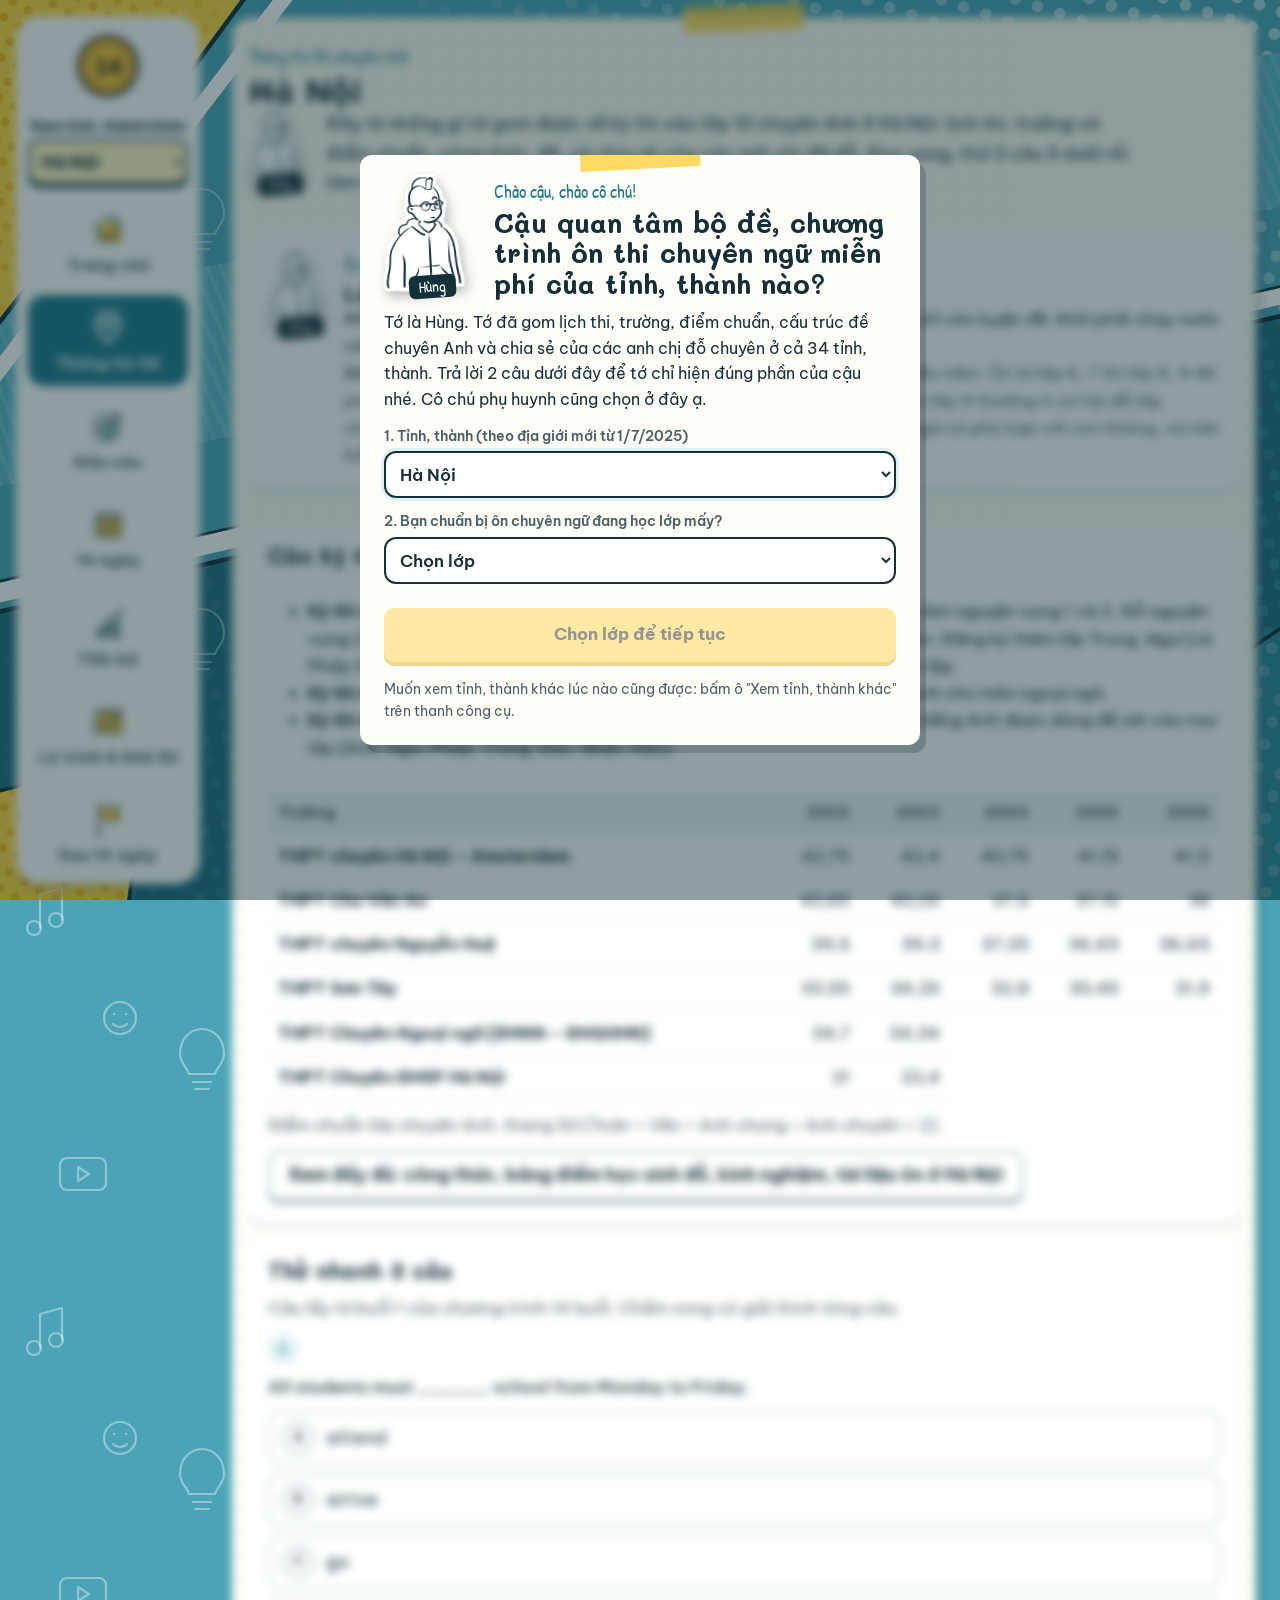
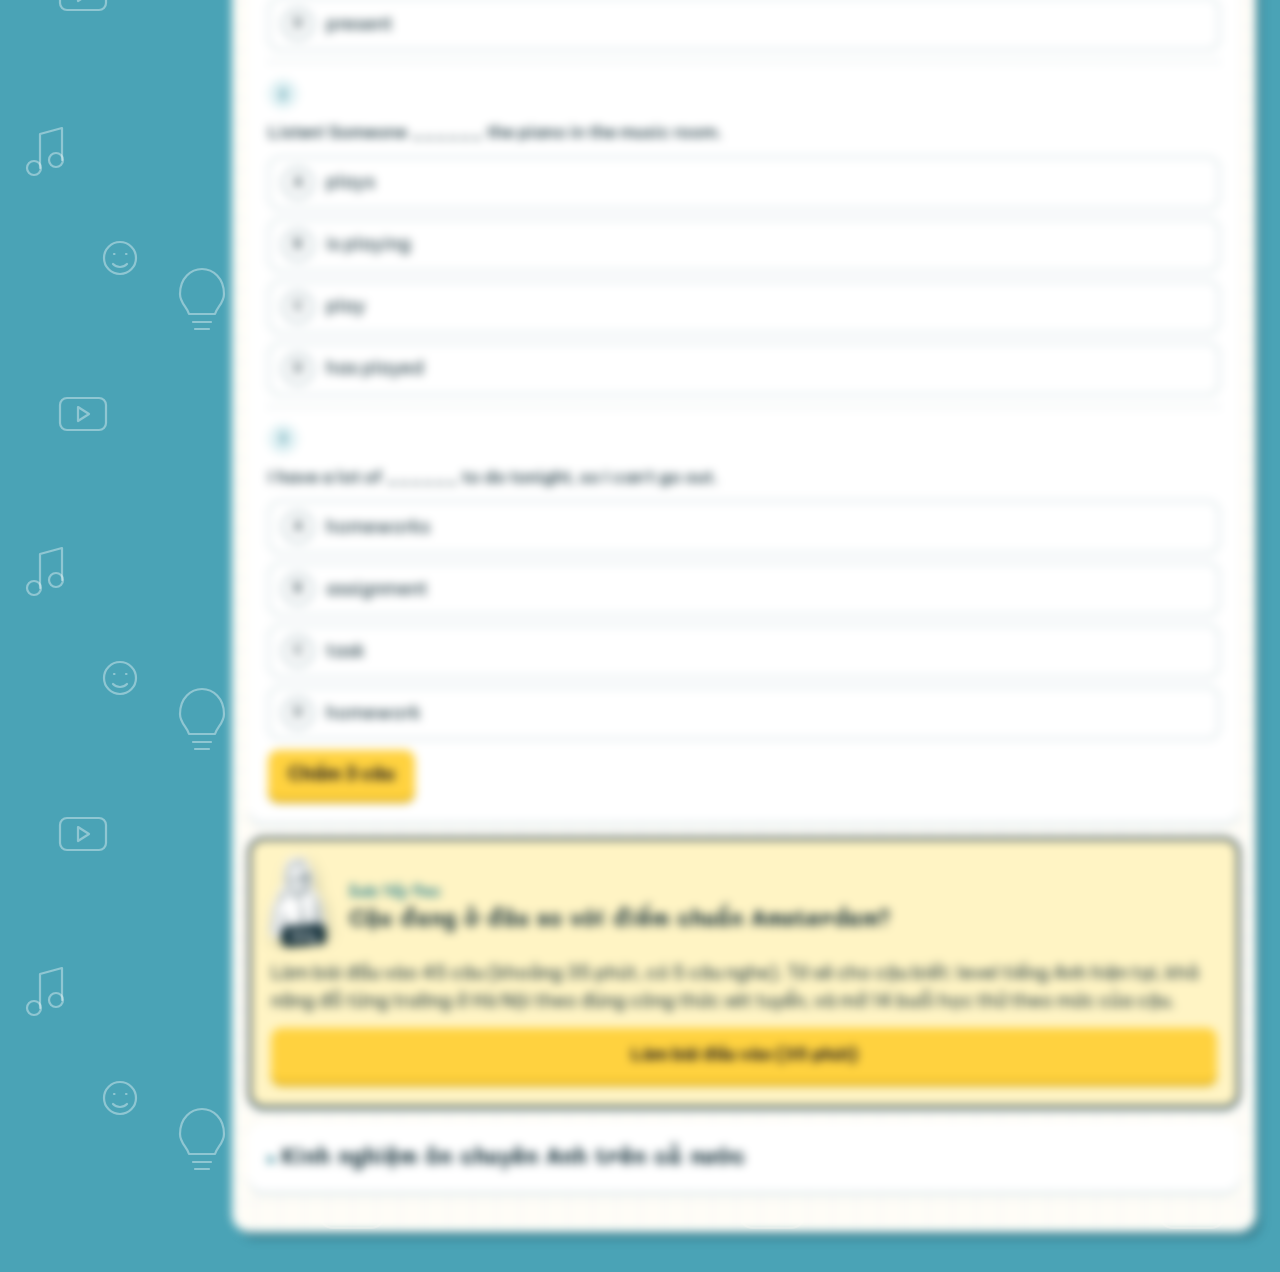
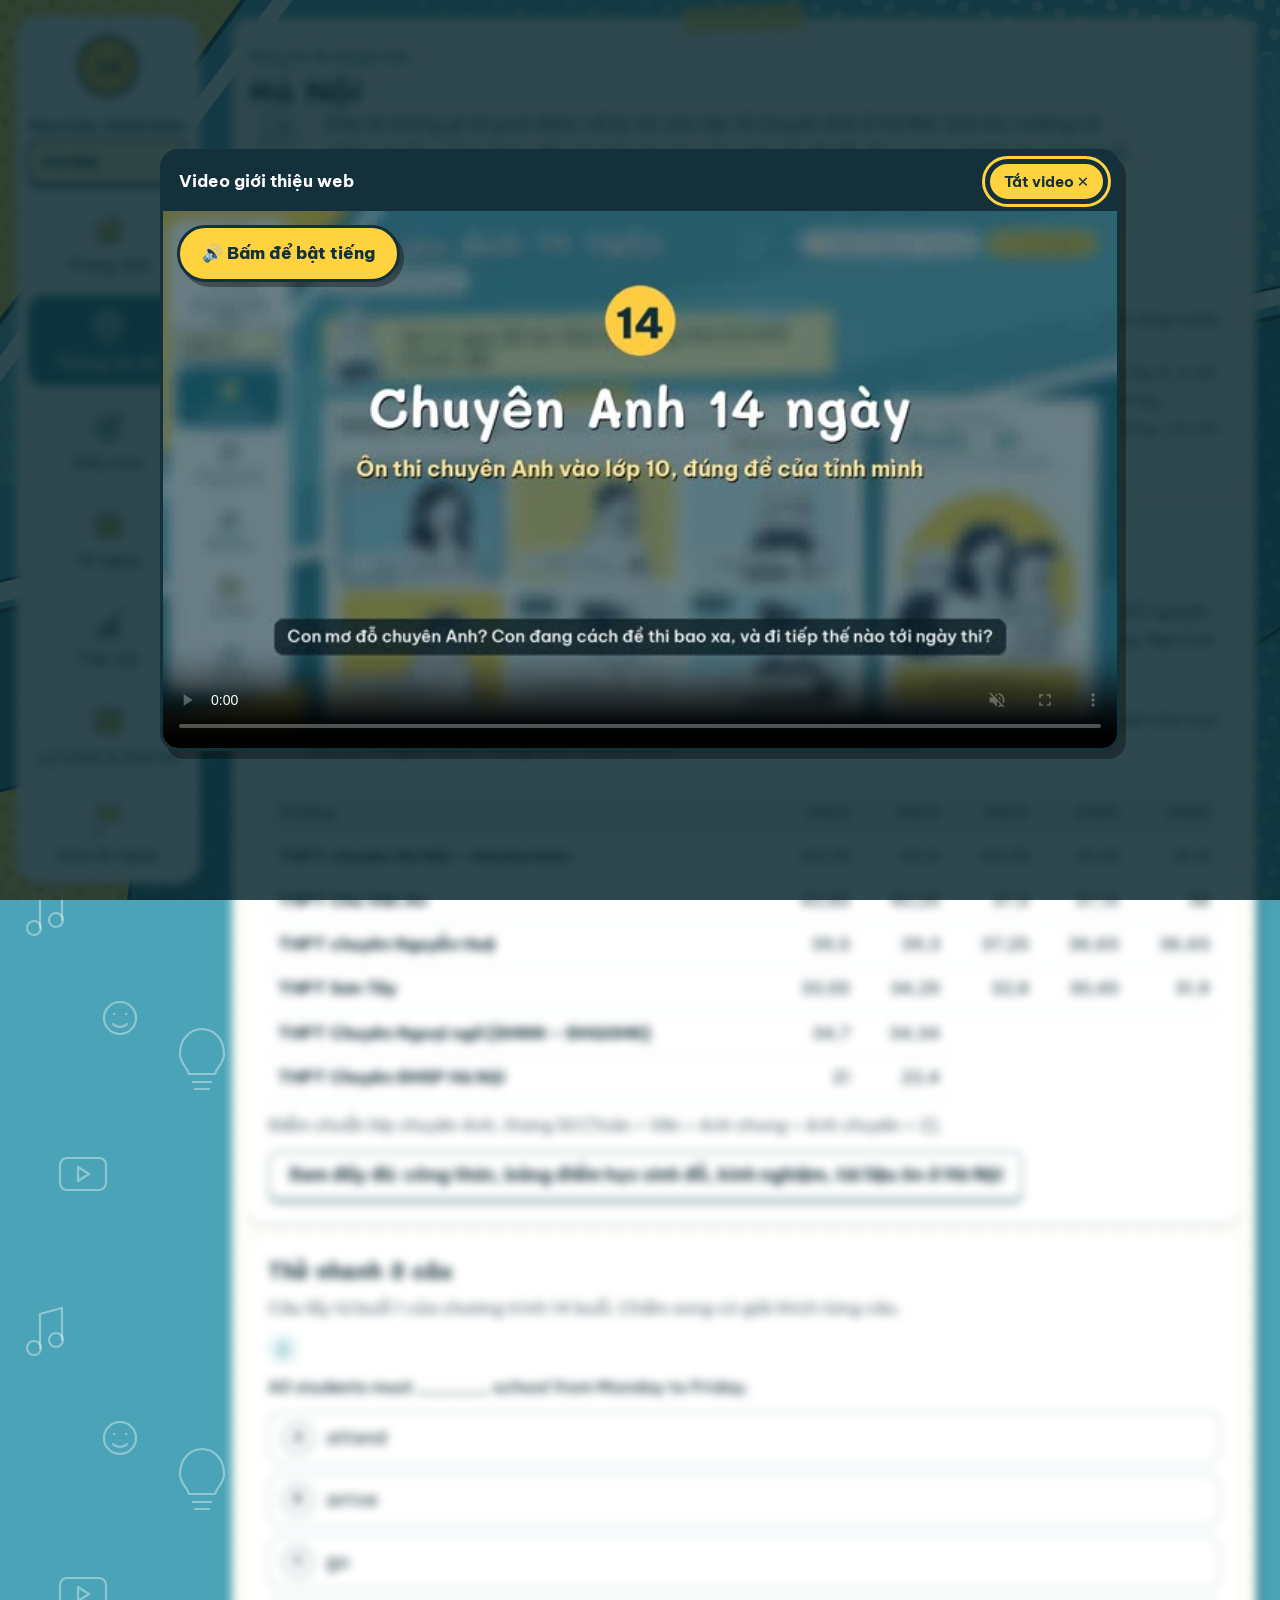
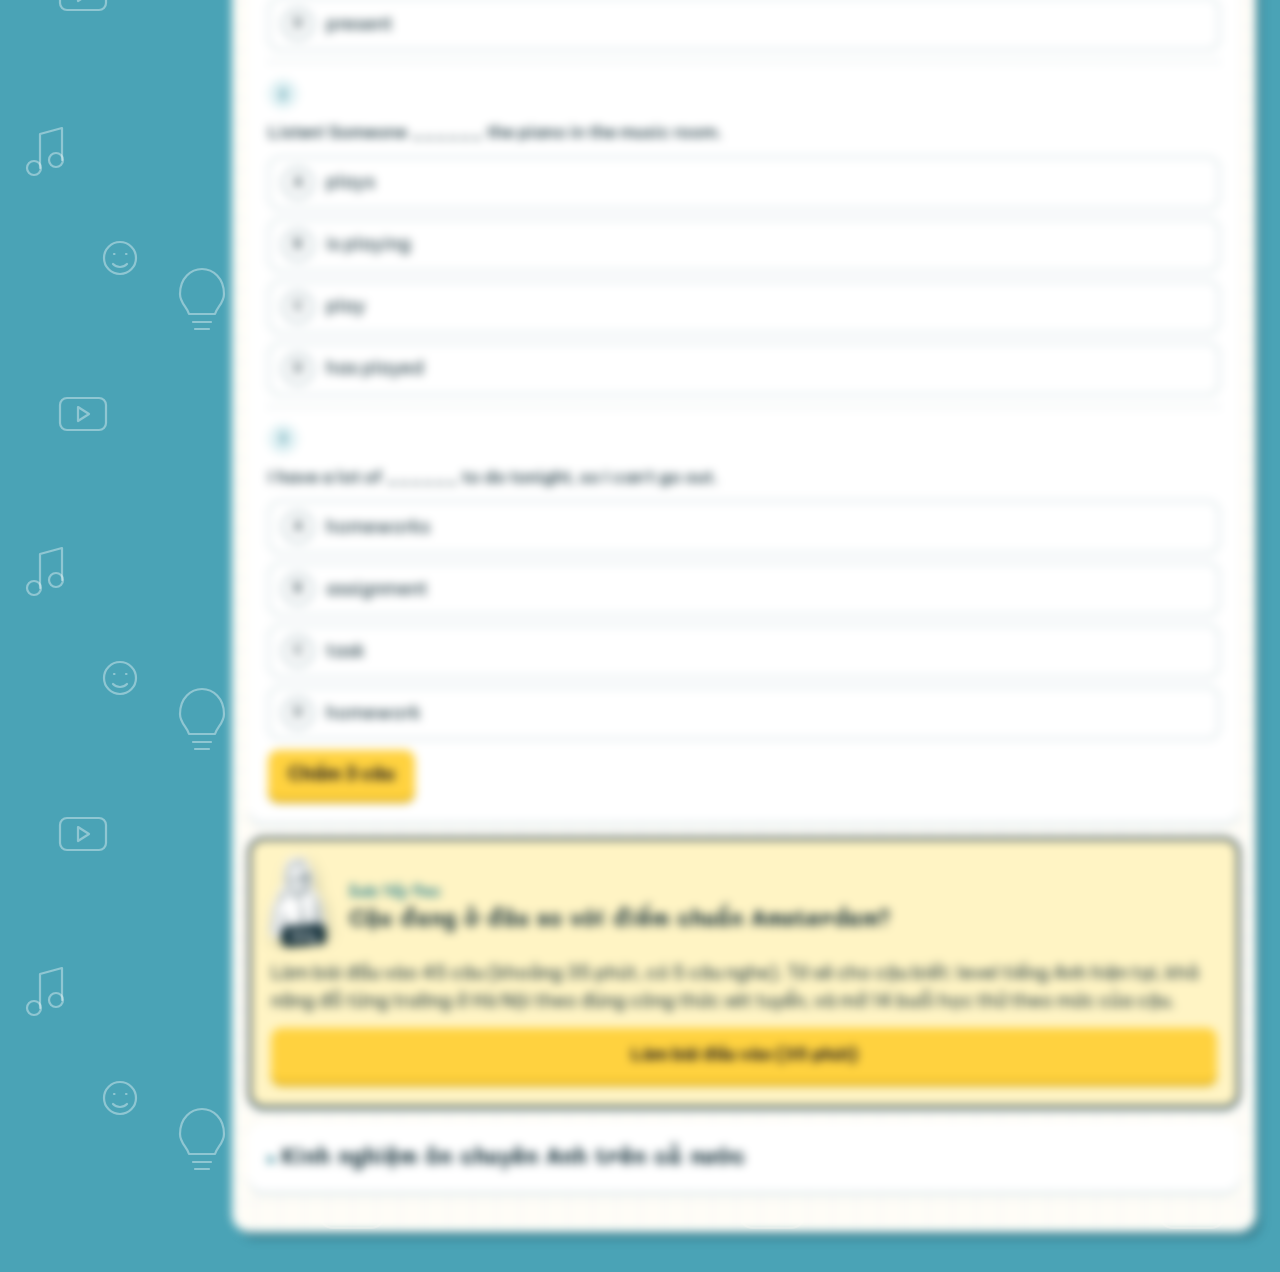
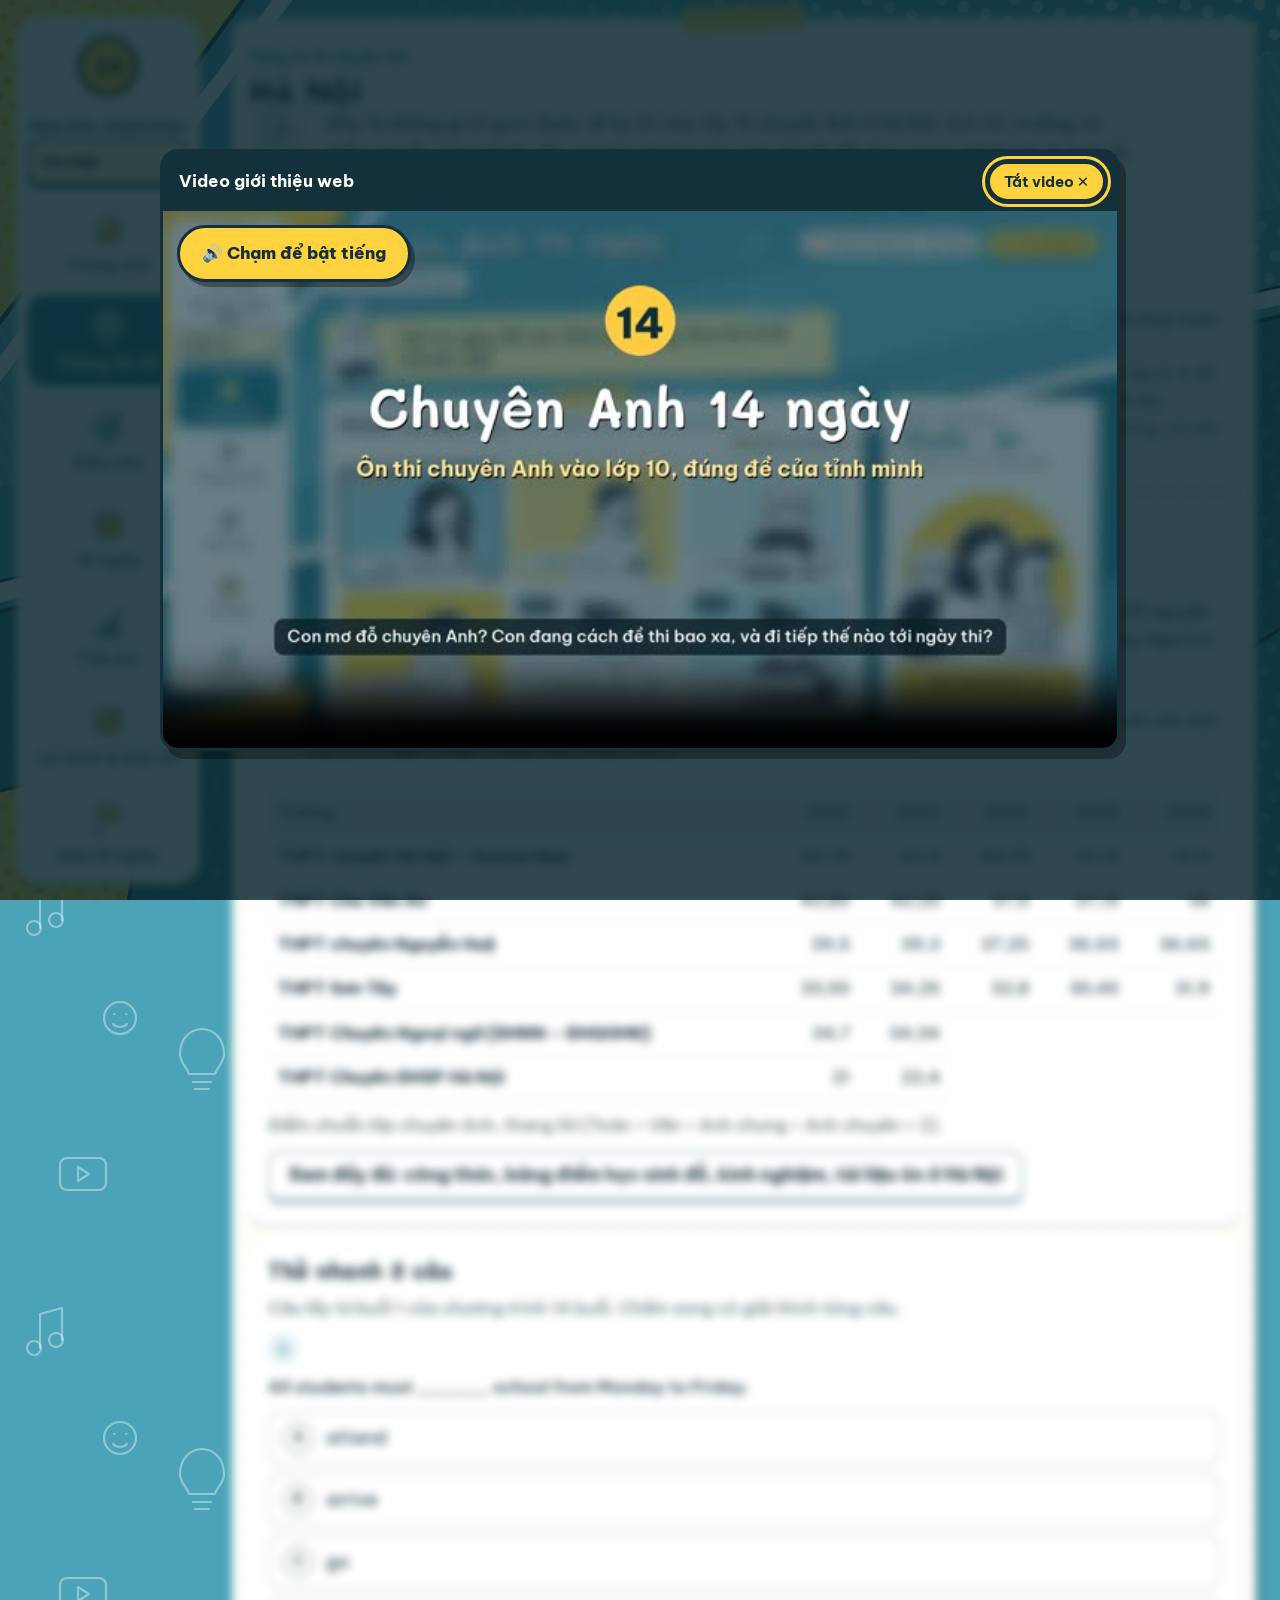
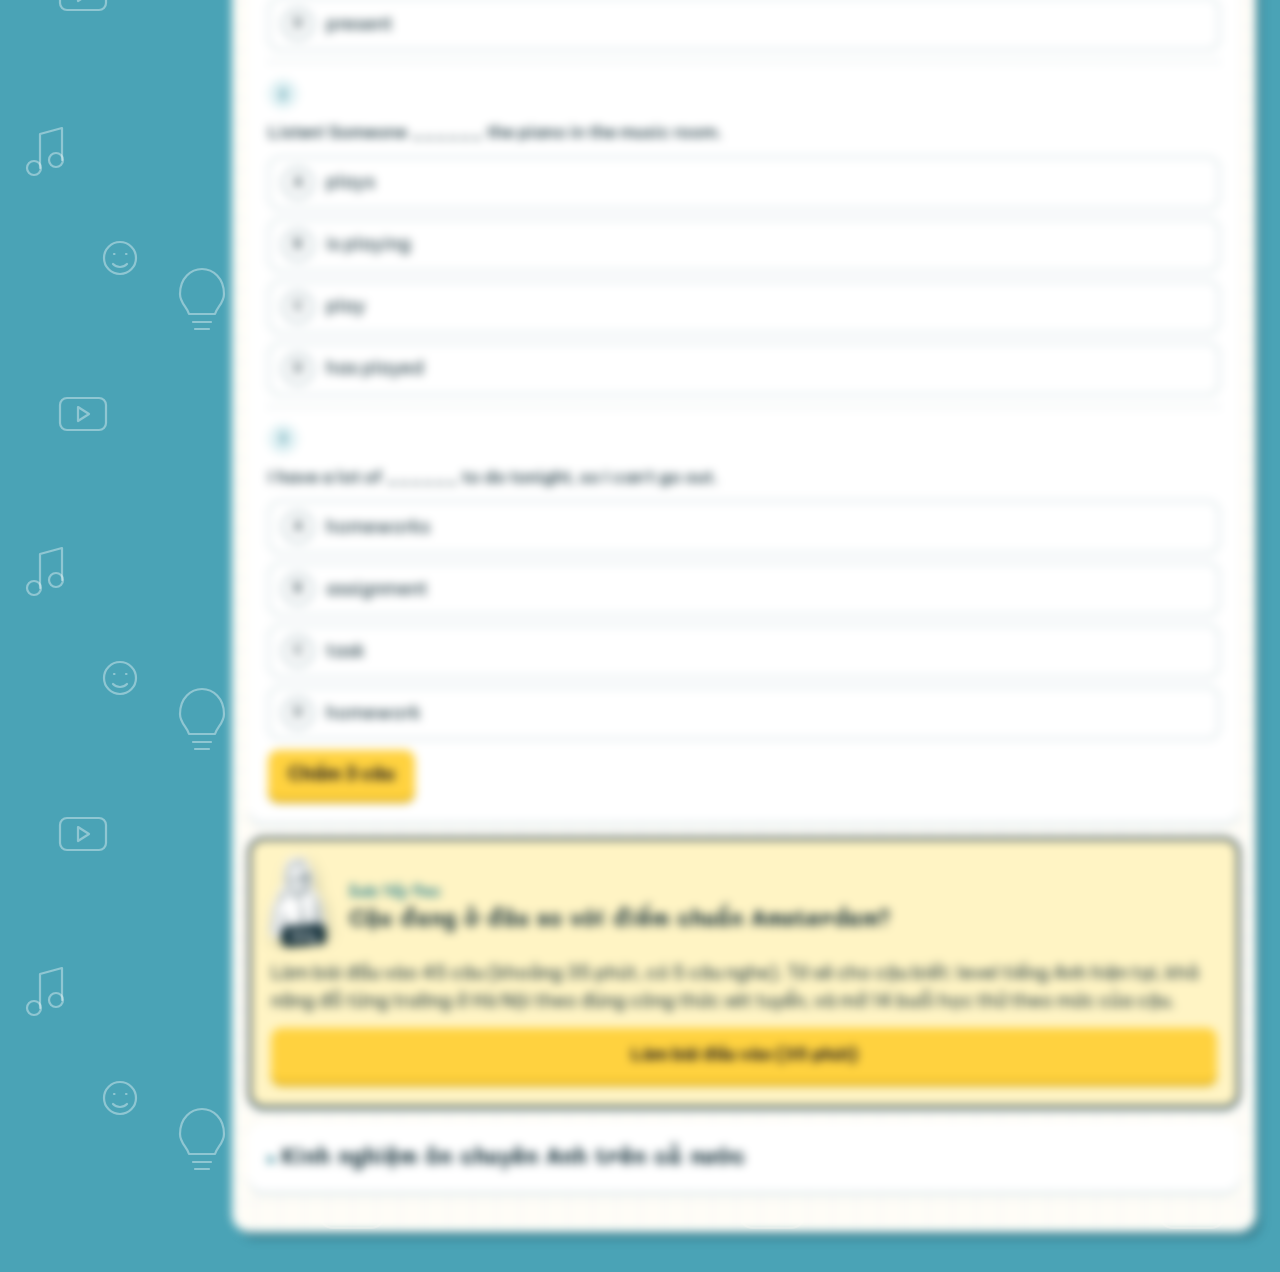
